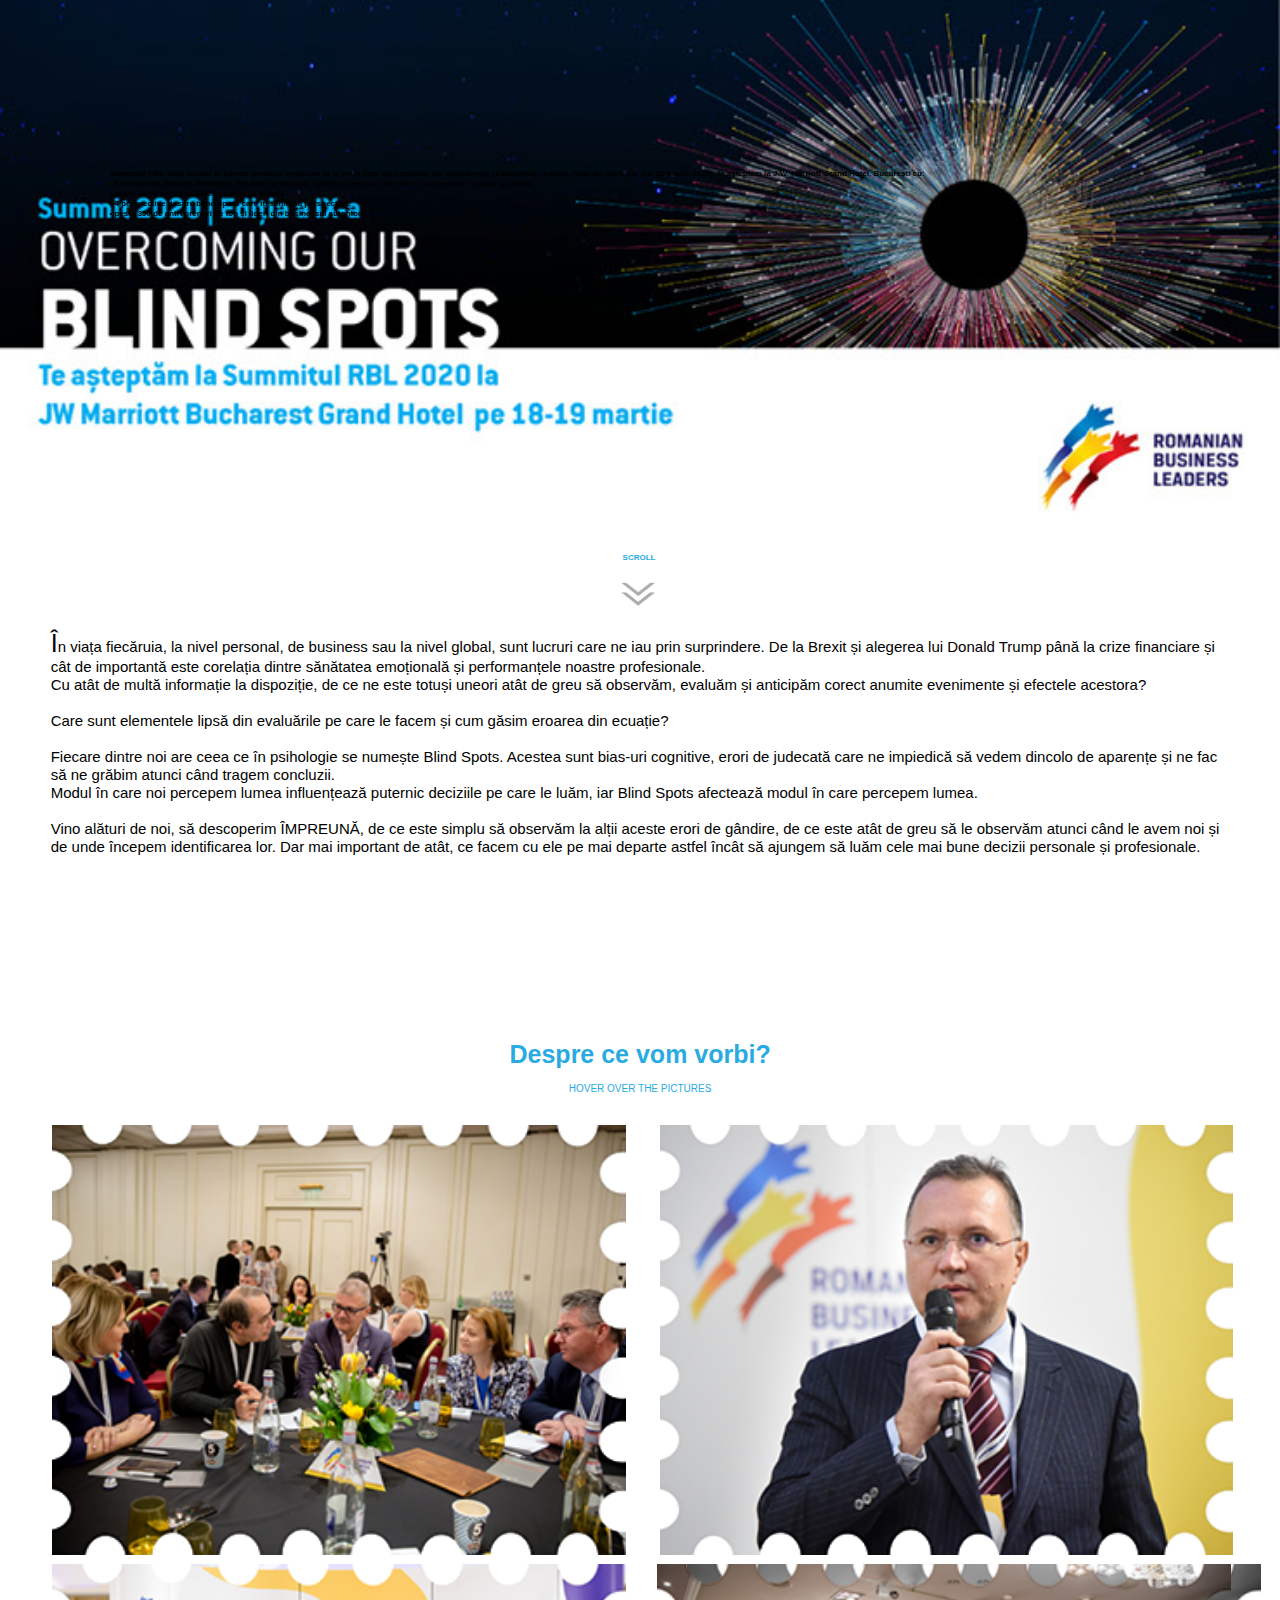
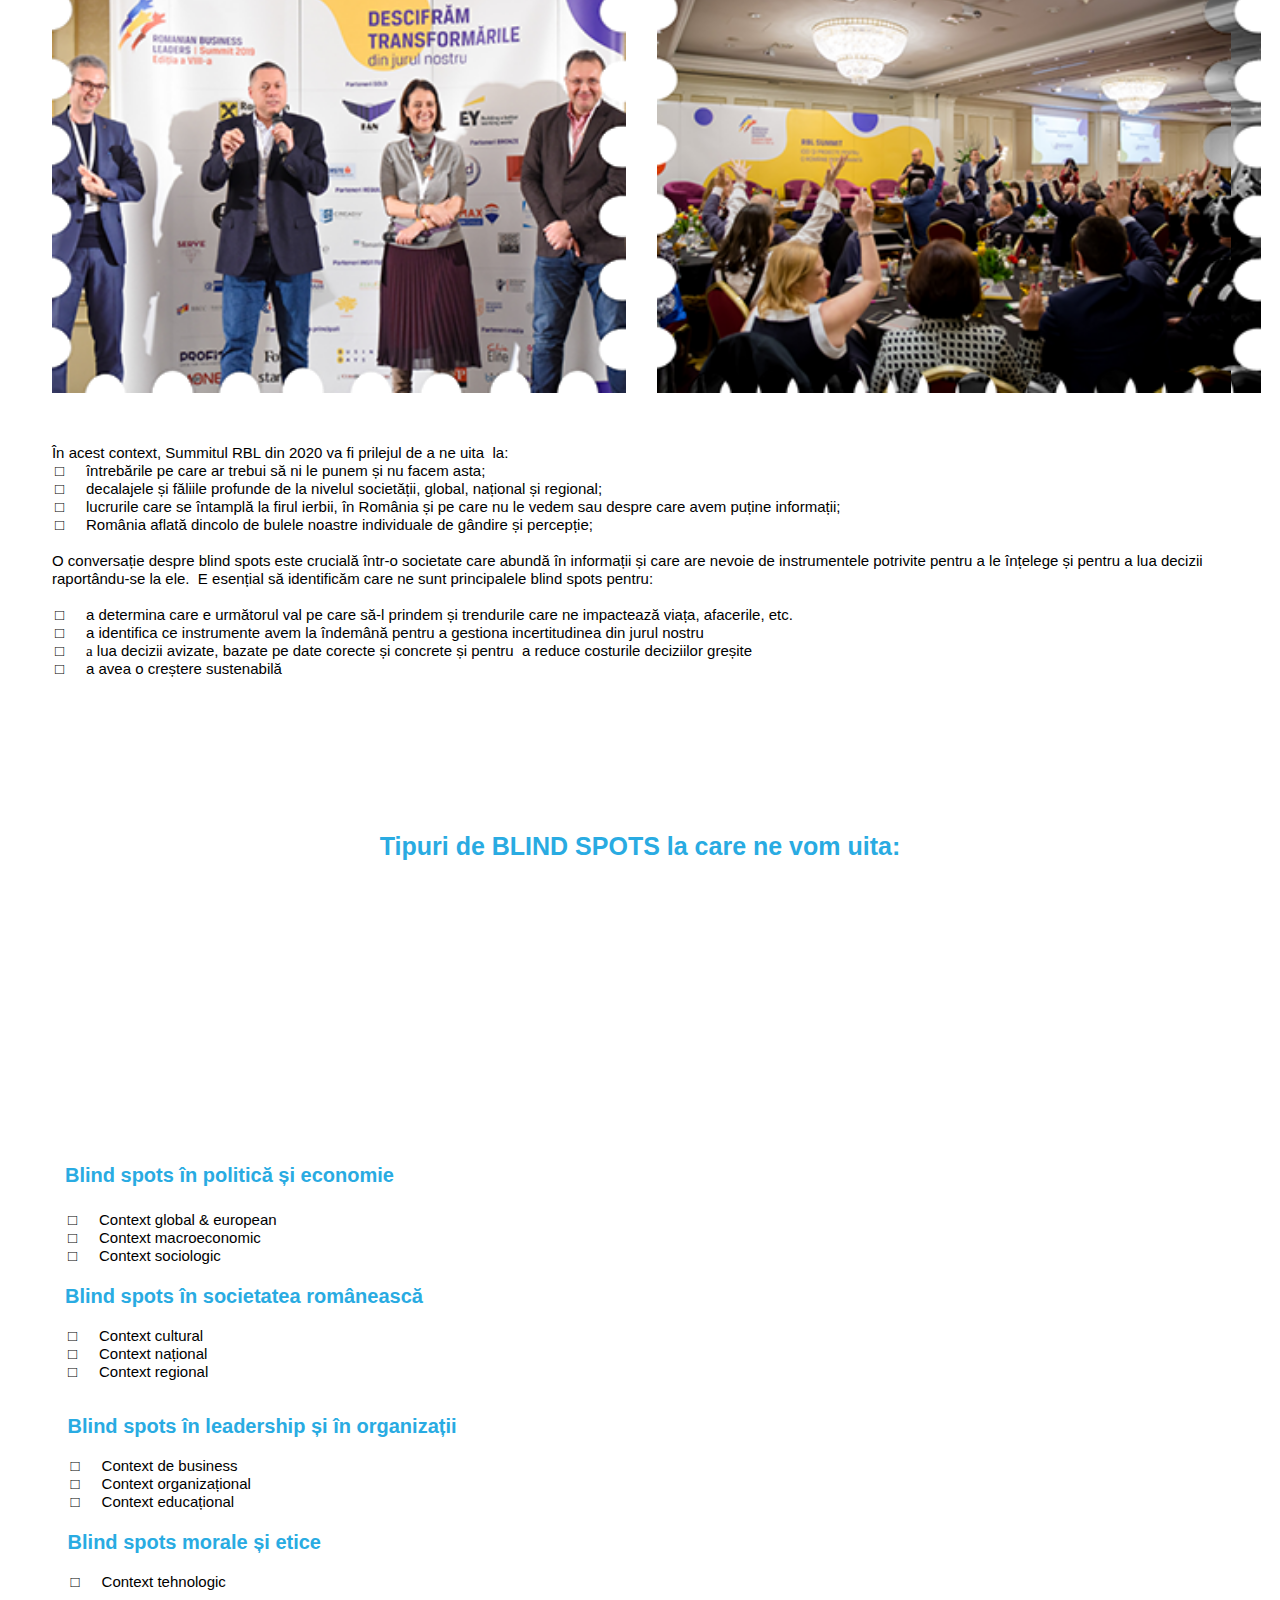
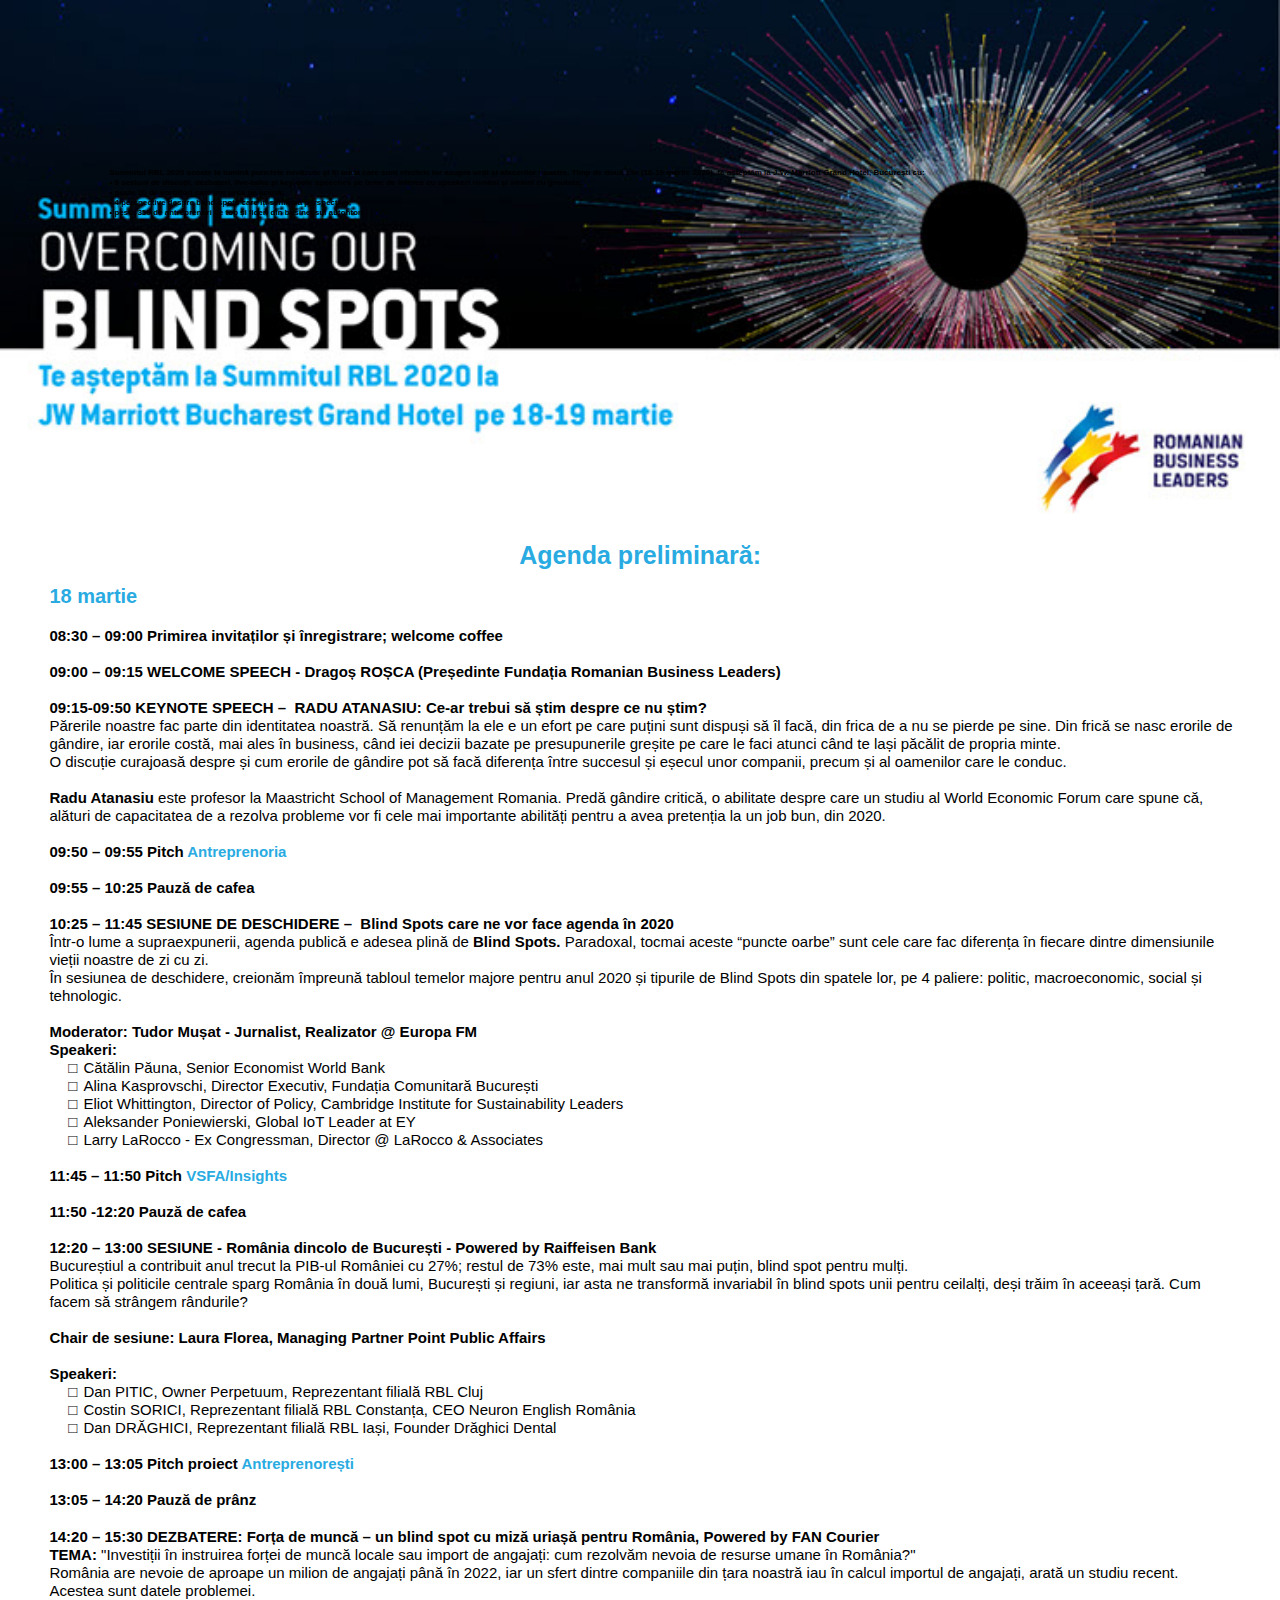
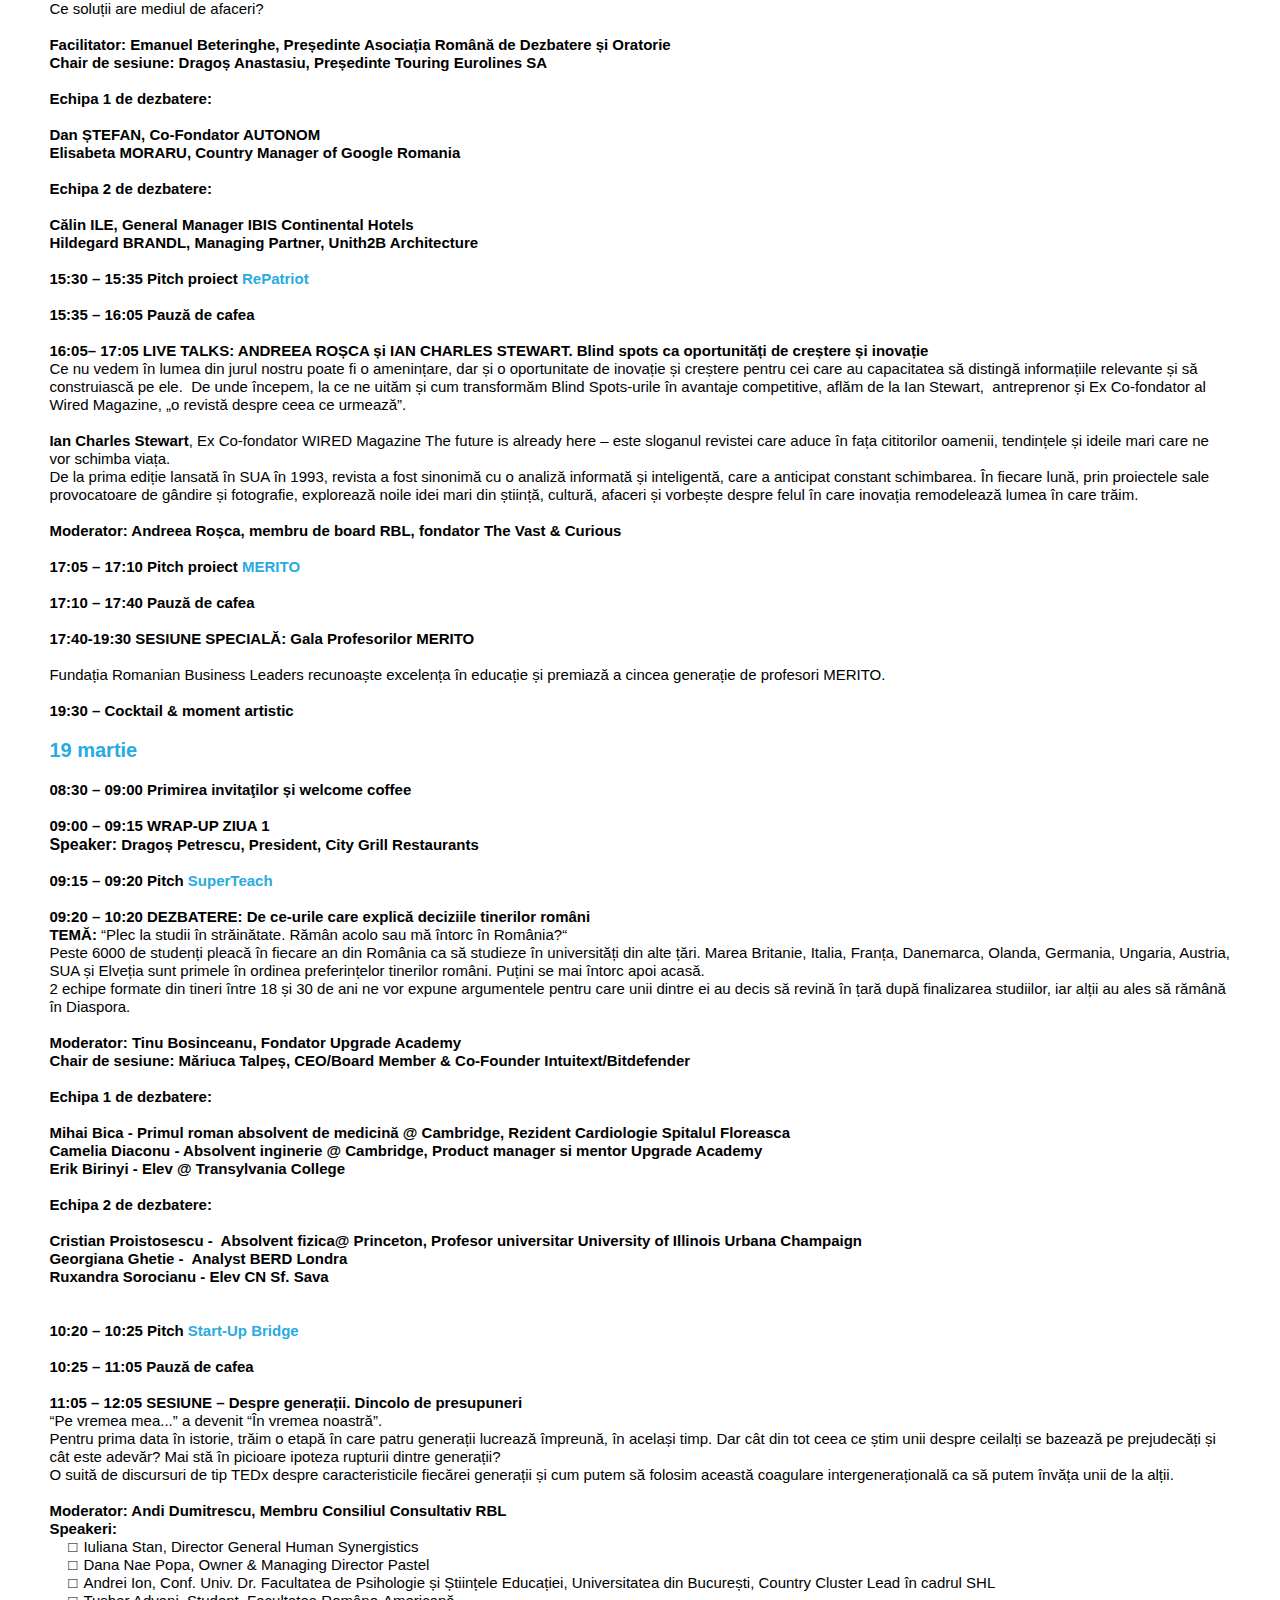
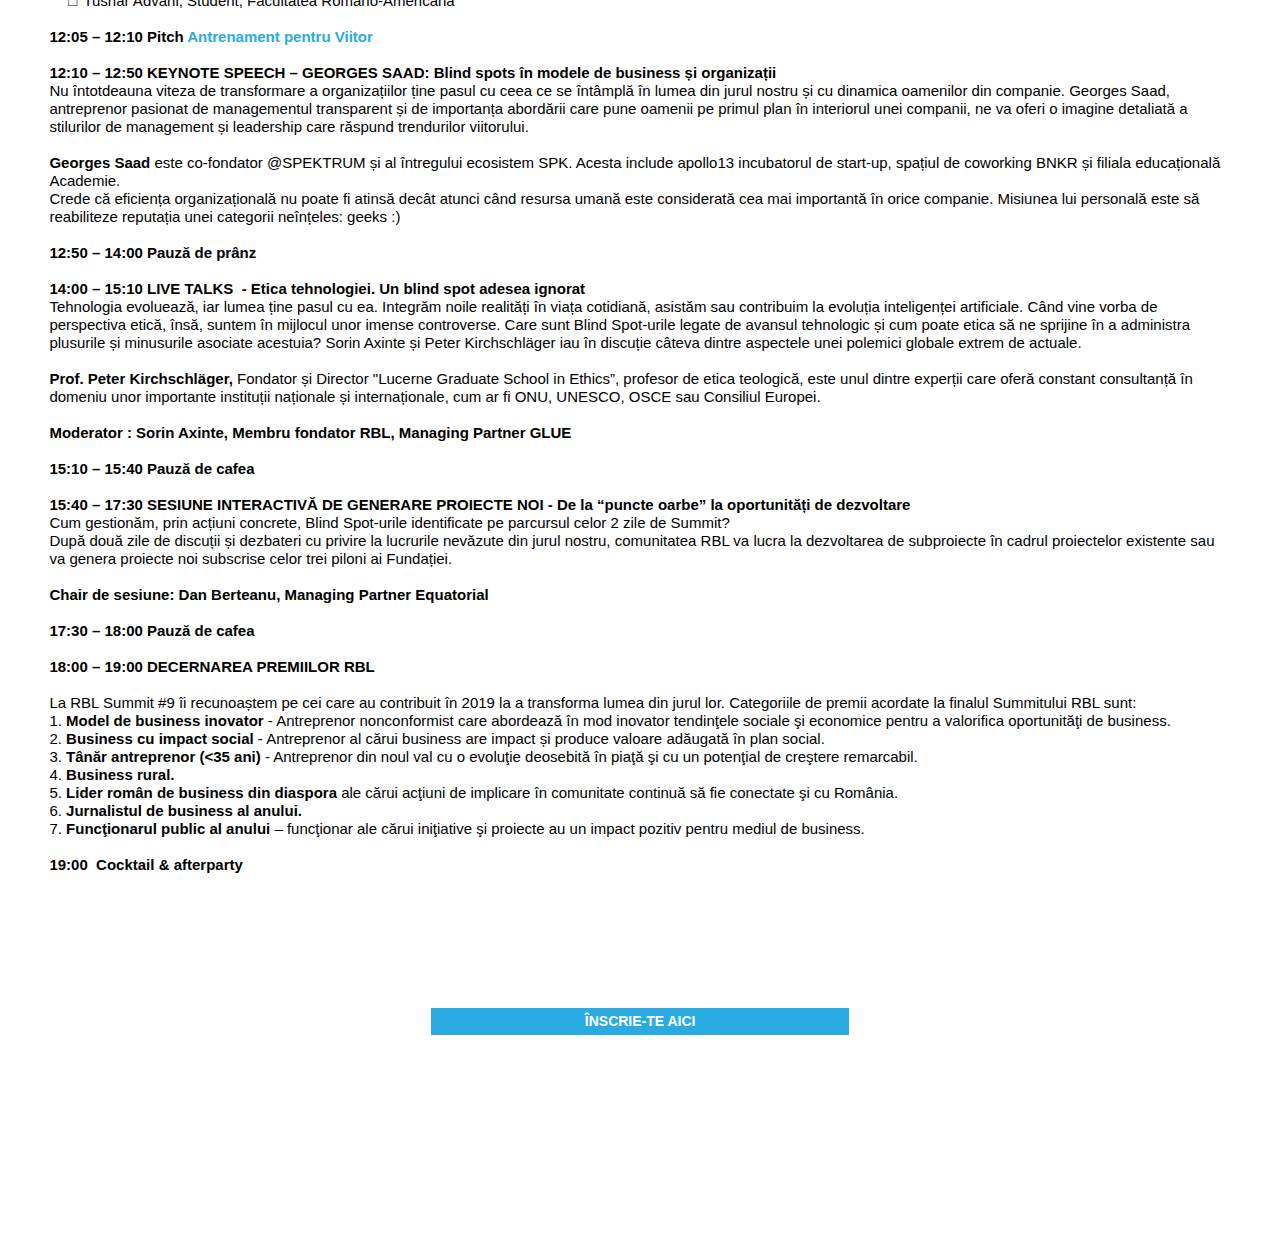
==== phone/index.html @ 3033a6da "e" ====
<!DOCTYPE html>
<html class="nojs html css_verticalspacer" lang="en-US">
 <head>

  <meta http-equiv="Content-type" content="text/html;charset=UTF-8"/>
  <meta name="generator" content="2018.1.1.386"/>
  <meta name="viewport" content="width=device-width, initial-scale=1.0"/>
  
  <script type="text/javascript">
   // Update the 'nojs'/'js' class on the html node
document.documentElement.className = document.documentElement.className.replace(/\bnojs\b/g, 'js');

// Check that all required assets are uploaded and up-to-date
if(typeof Muse == "undefined") window.Muse = {}; window.Muse.assets = {"required":["museutils.js", "museconfig.js", "jquery.watch.js", "jquery.museresponsive.js", "require.js", "index.css"], "outOfDate":[]};
</script>
  
  <link rel="canonical" href="http://RBL.ro/index.html"/>
  <title>Home</title>
  <!-- CSS -->
  <link rel="stylesheet" type="text/css" href="../css/site_global.css?crc=3920580071"/>
  <link rel="stylesheet" type="text/css" href="css/index.css?crc=522606921" id="pagesheet"/>
  <!-- IE-only CSS -->
  <!--[if lt IE 9]>
  <link rel="stylesheet" type="text/css" href="css/nomq_index.css?crc=425280795" id="nomq_pagesheet"/>
  <![endif]-->
  <!-- JS includes -->
  <script src="https://use.typekit.net/ik/[base64].js" type="text/javascript"></script>
  <!-- Other scripts -->
  <script type="text/javascript">
   try {Typekit.load();} catch(e) {}
</script>
    <!--HTML Widget code-->
  
<script type="text/javascript">

  (function() {
    var liS = document.createElement('script'); liS.type = "text/javascript"; 
    liS.src = (document.location.protocol == "https:" ? "https:" : "http:") + "//platform.linkedin.com/in.js";
    liS.innerHTML = "lang: en_US";
    var s = document.getElementsByTagName('script')[0]; s.parentNode.insertBefore(liS, s);
  })();
</script>

 </head>
 <body>

  <!--HTML Widget code-->
  
<div id="fb-root"></div>
<script>
(function(d, s, id) {
  var js, fjs = d.getElementsByTagName(s)[0];
  if (d.getElementById(id)) return;
  js = d.createElement(s); js.id = id;
  js.src = "//connect.facebook.net/en_US/all.js#xfbml=1";
  fjs.parentNode.insertBefore(js, fjs);
}(document, 'script', 'facebook-jssdk'));
</script>

  
  <div class="breakpoint active" id="bp_infinity" data-min-width="440"><!-- responsive breakpoint node -->
   <div class="clearfix borderbox" id="page"><!-- group -->
    <div class="clearfix grpelem" id="ppu9151"><!-- column -->
     <div class="clearfix colelem" id="pu9151"><!-- group -->
      <div class="clip_frame grpelem" id="u9151" data-sizePolicy="fluidWidthHeight" data-pintopage="page_fixedCenter"><!-- image -->
       <img class="block temp_no_img_src" id="u9151_img" data-orig-src="../images/summit%20rbl_2020740x303.jpg?crc=3875842181" alt="" data-heightwidthratio="0.40973630831643004" data-image-width="493" data-image-height="202" src="../images/blank.gif?crc=4208392903"/>
      </div>
      <div class="clearfix grpelem shared_content" id="u9153-12" data-sizePolicy="fluidWidth" data-pintopage="page_fixedCenter" data-content-guid="u9153-12_content"><!-- content -->
       <p>Summitul RBL 2020 scoate la lumină punctele nevăzute și îți arată care sunt efectele lor asupra veții și afacerilor noastre. Timp de două zile (18-19 martie 2020), te așteptăm la J.W. Marriott Grand Hotel, București cu:</p>
       <p>• 9 sesiuni de discuții, dezbateri, live-talks și keynote speeches pe teme de interes cu speakeri români și străini;</p>
       <p>• peste 20 de vorbitori care vor urca pe scenă;</p>
       <p>• 4 perspective despre blind-spots care îți schimbă perspectiva;</p>
       <p>• peste 350 de antreprenori de top și lideri din businessul autohton.</p>
      </div>
     </div>
     <div class="clearfix colelem" id="u2423"><!-- group -->
      <div class="clip_frame grpelem" id="u2287" data-sizePolicy="fluidWidthHeight" data-pintopage="page_fixedCenter"><!-- image -->
       <img class="block temp_no_img_src" id="u2287_img" data-orig-src="../images/scroll-doar-sageti.gif?crc=190600464" alt="" data-heightwidthratio="0.5686274509803921" data-image-width="51" data-image-height="29" src="../images/blank.gif?crc=4208392903"/>
      </div>
      <div class="clearfix grpelem shared_content" id="u2289-4" data-sizePolicy="fluidWidth" data-pintopage="page_fixedCenter" data-content-guid="u2289-4_content"><!-- content -->
       <p>SCROLL</p>
      </div>
     </div>
     <div class="clearfix colelem shared_content" id="u2277-19" data-sizePolicy="fluidWidth" data-pintopage="page_fixedCenter" data-content-guid="u2277-19_content"><!-- content -->
      <p id="u2277-3"><span id="u2277">Î</span><span id="u2277-2">n viața fiecăruia, la nivel personal, de business sau la nivel global, sunt lucruri care ne iau prin surprindere. De la Brexit și alegerea lui Donald Trump până la crize financiare și cât de importantă este corelația dintre sănătatea emoțională și performanțele noastre profesionale.</span></p>
      <p id="u2277-5">Cu atât de multă informație la dispoziție, de ce ne este totuși uneori atât de greu să observăm, evaluăm și anticipăm corect anumite evenimente și efectele acestora?</p>
      <p id="u2277-6">&nbsp;</p>
      <p id="u2277-8">Care sunt elementele lipsă din evaluările pe care le facem și cum găsim eroarea din ecuație?</p>
      <p id="u2277-9">&nbsp;</p>
      <p id="u2277-11">Fiecare dintre noi are ceea ce în psihologie se numește Blind Spots. Acestea sunt bias-uri cognitive, erori de judecată care ne impiedică să vedem dincolo de aparențe și ne fac să ne grăbim atunci când tragem concluzii.</p>
      <p id="u2277-13">Modul în care noi percepem lumea influențează puternic deciziile pe care le luăm, iar Blind Spots afectează modul în care percepem lumea.</p>
      <p id="u2277-14">&nbsp;</p>
      <p id="u2277-16">Vino alături de noi, să descoperim ÎMPREUNĂ, de ce este simplu să observăm la alții aceste erori de gândire, de ce este atât de greu să le observăm atunci când le avem noi și de unde începem identificarea lor. Dar mai important de atât, ce facem cu ele pe mai departe astfel încât să ajungem să luăm cele mai bune decizii personale și profesionale.</p>
      <p id="u2277-17">&nbsp;</p>
     </div>
     <div class="clearfix colelem shared_content" id="u2280-4" data-sizePolicy="fluidWidth" data-pintopage="page_fixedCenter" data-content-guid="u2280-4_content"><!-- content -->
      <p>Despre ce vom vorbi?</p>
     </div>
     <div class="clearfix colelem shared_content" id="u2308-4" data-sizePolicy="fluidWidth" data-pintopage="page_fixedCenter" data-content-guid="u2308-4_content"><!-- content -->
      <p>HOVER OVER THE PICTURES</p>
     </div>
     <div class="clearfix colelem" id="ppu2294"><!-- group -->
      <div class="clearfix grpelem" id="pu2294"><!-- group -->
       <div class="clip_frame grpelem" id="u2294"><!-- image -->
        <img class="block temp_no_img_src" id="u2294_img" data-orig-src="../images/summit_picture_1_bw.png?crc=191893701" alt="" data-heightwidthratio="0.746606334841629" data-image-width="221" data-image-height="165" src="../images/blank.gif?crc=4208392903"/>
       </div>
       <div class="clip_frame grpelem" id="u2306"><!-- image -->
        <img class="block temp_no_img_src" id="u2306_img" data-orig-src="../images/summit_picture_1.png?crc=418829325" alt="" data-heightwidthratio="0.746606334841629" data-image-width="221" data-image-height="165" src="../images/blank.gif?crc=4208392903"/>
       </div>
      </div>
      <div class="clip_frame grpelem" id="u2292"><!-- image -->
       <img class="block temp_no_img_src" id="u2292_img" data-orig-src="../images/summit_picture_4_bw.png?crc=221803519" alt="" data-heightwidthratio="0.746606334841629" data-image-width="221" data-image-height="165" src="../images/blank.gif?crc=4208392903"/>
      </div>
      <div class="clip_frame grpelem" id="u2304"><!-- image -->
       <img class="block temp_no_img_src" id="u2304_img" data-orig-src="../images/summit_picture_4.png?crc=3960583303" alt="" data-heightwidthratio="0.746606334841629" data-image-width="221" data-image-height="165" src="../images/blank.gif?crc=4208392903"/>
      </div>
     </div>
     <div class="clearfix colelem" id="ppu2296"><!-- group -->
      <div class="clearfix grpelem" id="pu2296"><!-- group -->
       <div class="clip_frame grpelem" id="u2296" data-sizePolicy="fluidWidthHeight" data-pintopage="page_fixedRight"><!-- image -->
        <img class="block temp_no_img_src" id="u2296_img" data-orig-src="../images/summit_picture_2_bw.png?crc=419549482" alt="" data-heightwidthratio="0.746606334841629" data-image-width="221" data-image-height="165" src="../images/blank.gif?crc=4208392903"/>
       </div>
       <div class="clip_frame grpelem" id="u2300"><!-- image -->
        <img class="block temp_no_img_src" id="u2300_img" data-orig-src="../images/summit_picture_2.png?crc=145804908" alt="" data-heightwidthratio="0.746606334841629" data-image-width="221" data-image-height="165" src="../images/blank.gif?crc=4208392903"/>
       </div>
      </div>
      <div class="clip_frame grpelem" id="u2298"><!-- image -->
       <img class="block temp_no_img_src" id="u2298_img" data-orig-src="../images/summit_picture_3_bw.png?crc=30845809" alt="" data-heightwidthratio="0.746606334841629" data-image-width="221" data-image-height="165" src="../images/blank.gif?crc=4208392903"/>
      </div>
      <div class="clip_frame grpelem" id="u2302"><!-- image -->
       <img class="block temp_no_img_src" id="u2302_img" data-orig-src="../images/summit_picture_3.png?crc=3851547990" alt="" data-heightwidthratio="0.746606334841629" data-image-width="221" data-image-height="165" src="../images/blank.gif?crc=4208392903"/>
      </div>
     </div>
     <div class="clearfix colelem shared_content" id="u2283-27" data-content-guid="u2283-27_content"><!-- content -->
      <p>În acest context, Summitul RBL din 2020 va fi prilejul de a ne uita&nbsp; la:</p>
      <ul class="list0 nls-None" id="u2283-11">
       <li id="u2283-4">întrebările pe care ar trebui să ni le punem și nu facem asta;</li>
       <li id="u2283-6">decalajele și făliile profunde de la nivelul societății, global, național și regional;</li>
       <li id="u2283-8">lucrurile care se întamplă la firul ierbii, în România și pe care nu le vedem sau despre care avem puține informații;</li>
       <li id="u2283-10">România aflată dincolo de bulele noastre individuale de gândire și percepție;</li>
      </ul>
      <p id="u2283-12">&nbsp;</p>
      <p>O conversație despre blind spots este crucială într-o societate care abundă în informații și care are nevoie de instrumentele potrivite pentru a le înțelege și pentru a lua decizii raportându-se la ele.&nbsp; E esențial să identificăm care ne sunt principalele blind spots pentru:</p>
      <p>&nbsp;</p>
      <ul class="list0 nls-None" id="u2283-25">
       <li id="u2283-17">a determina care e următorul val pe care să-l prindem și trendurile care ne impactează viața, afacerile, etc.</li>
       <li id="u2283-19">a identifica ce instrumente avem la îndemână pentru a gestiona incertitudinea din jurul nostru</li>
       <li id="u2283-22"><span id="u2283-20">a</span> lua decizii avizate, bazate pe date corecte și concrete și pentru&nbsp; a reduce costurile deciziilor greșite</li>
       <li id="u2283-24">a avea o creștere sustenabilă</li>
      </ul>
     </div>
     <div class="clearfix colelem shared_content" id="u2285-6" data-sizePolicy="fluidWidth" data-pintopage="page_fixedCenter" data-content-guid="u2285-6_content"><!-- content -->
      <p>Tipuri de <span id="u2285-2">BLIND SPOTS</span> la care ne vom uita:</p>
     </div>
     <div class="clearfix colelem" id="pu2290-24"><!-- group -->
      <div class="clearfix grpelem shared_content" id="u2290-24" data-content-guid="u2290-24_content"><!-- content -->
       <p id="u2290-2">Blind spots în politică și economie</p>
       <p id="u2290-3">&nbsp;</p>
       <ul class="list0 nls-None" id="u2290-10">
        <li id="u2290-5">Context global &amp; european</li>
        <li id="u2290-7">Context macroeconomic</li>
        <li id="u2290-9">Context sociologic</li>
       </ul>
       <p id="u2290-11">&nbsp;</p>
       <p id="u2290-13">Blind spots în societatea românească</p>
       <p id="u2290-14">&nbsp;</p>
       <ul class="list0 nls-None" id="u2290-21">
        <li id="u2290-16">Context cultural</li>
        <li id="u2290-18">Context național</li>
        <li id="u2290-20">Context regional</li>
       </ul>
       <p id="u2290-22">&nbsp;</p>
      </div>
      <div class="clip_frame grpelem" id="u2312"><!-- image -->
       <img class="block temp_no_img_src" id="u2312_img" data-orig-src="../images/photos.gif?crc=4185056231" alt="" data-heightwidthratio="0.5617283950617284" data-image-width="486" data-image-height="273" src="../images/blank.gif?crc=4208392903"/>
      </div>
     </div>
     <div class="clearfix colelem" id="pu2291-21"><!-- group -->
      <div class="clearfix grpelem shared_content" id="u2291-21" data-content-guid="u2291-21_content"><!-- content -->
       <p id="u2291-2">Blind spots în leadership și în organizații</p>
       <p id="u2291-3">&nbsp;</p>
       <ul class="list0 nls-None" id="u2291-10">
        <li id="u2291-5">Context de business</li>
        <li id="u2291-7">Context organizațional</li>
        <li id="u2291-9">Context educațional</li>
       </ul>
       <p id="u2291-11">&nbsp;</p>
       <p id="u2291-13">Blind spots morale și etice</p>
       <p id="u2291-14">&nbsp;</p>
       <ul class="list0 nls-None" id="u2291-17">
        <li id="u2291-16">Context tehnologic</li>
       </ul>
       <p id="u2291-18">&nbsp;</p>
       <p id="u2291-19">&nbsp;</p>
      </div>
      <div class="clip_frame grpelem" id="u9247" data-sizePolicy="fluidWidthHeight" data-pintopage="page_fixedCenter"><!-- image -->
       <img class="block temp_no_img_src" id="u9247_img" data-orig-src="../images/summit%20rbl_2020740x303.jpg?crc=3875842181" alt="" data-heightwidthratio="0.40973630831643004" data-image-width="493" data-image-height="202" src="../images/blank.gif?crc=4208392903"/>
      </div>
      <div class="clearfix grpelem shared_content" id="u9249-12" data-sizePolicy="fluidWidth" data-pintopage="page_fixedCenter" data-content-guid="u9249-12_content"><!-- content -->
       <p>Summitul RBL 2020 scoate la lumină punctele nevăzute și îți arată care sunt efectele lor asupra veții și afacerilor noastre. Timp de două zile (18-19 martie 2020), te așteptăm la J.W. Marriott Grand Hotel, București cu:</p>
       <p>• 9 sesiuni de discuții, dezbateri, live-talks și key-note speeches pe teme de interes cu speakeri români și străini cu greutate;</p>
       <p>• peste 20 de vorbitori care vor urca pe scenă;</p>
       <p>• 4 perspective despre blind-spots care îți schimbă perspectiva;</p>
       <p>• peste 350 de antreprenori de top și lideri din businessul autohton.</p>
      </div>
     </div>
     <div class="clearfix colelem shared_content" id="u2309-4" data-content-guid="u2309-4_content"><!-- content -->
      <p>Agenda preliminară:</p>
     </div>
     <div class="clearfix colelem shared_content" id="u4413-339" data-content-guid="u4413-339_content"><!-- content -->
      <p id="u4413-2">18 martie</p>
      <p id="u4413-3">&nbsp;</p>
      <p id="u4413-5">08:30 – 09:00 Primirea invitaților și înregistrare; welcome coffee</p>
      <p id="u4413-6">&nbsp;</p>
      <p id="u4413-8">09:00 – 09:15 WELCOME SPEECH - Dragoș ROȘCA (Președinte Fundația Romanian Business Leaders)</p>
      <p id="u4413-9">&nbsp;</p>
      <p id="u4413-11">09:15-09:50 KEYNOTE SPEECH –&nbsp; RADU ATANASIU: Ce-ar trebui să știm despre ce nu știm?</p>
      <p id="u4413-13">Părerile noastre fac parte din identitatea noastră. Să renunțăm la ele e un efort pe care puțini sunt dispuși să îl facă, din frica de a nu se pierde pe sine. Din frică se nasc erorile de gândire, iar erorile costă, mai ales în business, când iei decizii bazate pe presupunerile greșite pe care le faci atunci când te lași păcălit de propria minte.</p>
      <p id="u4413-15">O discuție curajoasă despre și cum erorile de gândire pot să facă diferența între succesul și eșecul unor companii, precum și al oamenilor care le conduc.</p>
      <p id="u4413-16">&nbsp;</p>
      <p id="u4413-19"><span id="u4413-17">Radu Atanasiu</span> este profesor la Maastricht School of Management Romania. Predă gândire critică, o abilitate despre care un studiu al World Economic Forum care spune că, alături de capacitatea de a rezolva probleme vor fi cele mai importante abilități pentru a avea pretenția la un job bun, din 2020.</p>
      <p id="u4413-20">&nbsp;</p>
      <p id="u4413-25">09:50 – 09:55 Pitch <a class="nonblock" href="https://antreprenoria.ro/"><span id="u4413-22">Antreprenoria</span></a></p>
      <p id="u4413-26">&nbsp;</p>
      <p id="u4413-28">09:55 – 10:25 Pauză de cafea</p>
      <p id="u4413-29">&nbsp;</p>
      <p id="u4413-31">10:25 – 11:45 SESIUNE DE DESCHIDERE –&nbsp; Blind Spots care ne vor face agenda în 2020</p>
      <p id="u4413-35">Într-o lume a supraexpunerii, agenda publică e adesea plină de <span id="u4413-33">Blind Spots. </span>Paradoxal, tocmai aceste “puncte oarbe” sunt cele care fac diferența în fiecare dintre dimensiunile vieții noastre de zi cu zi.</p>
      <p id="u4413-37">În sesiunea de deschidere, creionăm împreună tabloul temelor majore pentru anul 2020 și tipurile de Blind Spots din spatele lor, pe 4 paliere: politic, macroeconomic, social și tehnologic.</p>
      <p id="u4413-38">&nbsp;</p>
      <p id="u4413-40">Moderator: Tudor Mușat - Jurnalist, Realizator @ Europa FM</p>
      <p id="u4413-42">Speakeri:</p>
      <ul class="list0 nls-None" id="u4413-53">
       <li id="u4413-44">Cătălin Păuna, Senior Economist World Bank</li>
       <li id="u4413-46">Alina Kasprovschi, Director Executiv, Fundația Comunitară București</li>
       <li id="u4413-48">Eliot Whittington, Director of Policy, Cambridge Institute for Sustainability Leaders</li>
       <li id="u4413-50">Aleksander Poniewierski, Global IoT Leader at EY</li>
       <li id="u4413-52">Larry LaRocco - Ex Congressman, Director @ LaRocco &amp; Associates</li>
      </ul>
      <p id="u4413-54">&nbsp;</p>
      <p id="u4413-59"><span id="u4413-55">11:45 – 11:50 </span><a class="nonblock" href="https://vsfa.ro/"><span id="u4413-56">Pitch </span><span id="u4413-57">VSFA/Insights</span></a></p>
      <p id="u4413-60">&nbsp;</p>
      <p id="u4413-62">11:50 -12:20 Pauză de cafea</p>
      <p id="u4413-63">&nbsp;</p>
      <p id="u4413-67"><span id="u4413-64">12:20 – 13:00</span> <span id="u4413-66">SESIUNE - România dincolo de București - Powered by Raiffeisen Bank</span></p>
      <p id="u4413-69">Bucureștiul a contribuit anul trecut la PIB-ul României cu 27%; restul de 73% este, mai mult sau mai puțin, blind spot pentru mulți.</p>
      <p id="u4413-71">Politica și politicile centrale sparg România în două lumi, București și regiuni, iar asta ne transformă invariabil în blind spots unii pentru ceilalți, deși trăim în aceeași țară. Cum facem să strângem rândurile?</p>
      <p id="u4413-72">&nbsp;</p>
      <p id="u4413-74">Chair de sesiune: Laura Florea, Managing Partner Point Public Affairs</p>
      <p id="u4413-75">&nbsp;</p>
      <p id="u4413-77">Speakeri:</p>
      <ul class="list0 nls-None" id="u4413-84">
       <li id="u4413-79">Dan PITIC, Owner Perpetuum, Reprezentant filială RBL Cluj</li>
       <li id="u4413-81">Costin SORICI, Reprezentant filială RBL Constanța, CEO Neuron English România</li>
       <li id="u4413-83">Dan DRĂGHICI, Reprezentant filială RBL Iași, Founder Drăghici Dental</li>
      </ul>
      <p id="u4413-85">&nbsp;</p>
      <p id="u4413-89"><span id="u4413-86">13:00 – 13:05 Pitch proiect </span><a class="nonblock" href="http://www.antreprenoresti.ro/"><span id="u4413-87">Antreprenorești</span></a></p>
      <p id="u4413-90">&nbsp;</p>
      <p id="u4413-92">13:05 – 14:20 Pauză de prânz</p>
      <p id="u4413-93">&nbsp;</p>
      <p id="u4413-97"><span id="u4413-94">14:20 – 15:30 DEZBATERE: Forța de muncă – un blind spot cu miză uriașă pentru România, </span><span id="u4413-95"> </span><span id="u4413-96">Powered by FAN Courier</span></p>
      <p id="u4413-100"><span id="u4413-98">TEMA: </span>&quot;Investiții în instruirea forței de muncă locale sau import de angajați: cum rezolvăm nevoia de resurse umane în România?&quot;</p>
      <p id="u4413-102">România are nevoie de aproape un milion de angajați până în 2022, iar un sfert dintre companiile din țara noastră iau în calcul importul de angajați, arată un studiu recent. Acestea sunt datele problemei.</p>
      <p id="u4413-104">Ce soluții are mediul de afaceri?</p>
      <p id="u4413-105">&nbsp;</p>
      <p id="u4413-107">Facilitator: Emanuel Beteringhe, Președinte Asociația Română de Dezbatere și Oratorie</p>
      <p id="u4413-109">Chair de sesiune: Dragoș Anastasiu, Președinte Touring Eurolines SA</p>
      <p id="u4413-110">&nbsp;</p>
      <p id="u4413-112">Echipa 1 de dezbatere:</p>
      <p id="u4413-113">&nbsp;</p>
      <p id="u4413-115">Dan ȘTEFAN, Co-Fondator AUTONOM</p>
      <p id="u4413-117">Elisabeta MORARU, Country Manager of Google Romania</p>
      <p id="u4413-118">&nbsp;</p>
      <p id="u4413-120">Echipa 2 de dezbatere:</p>
      <p id="u4413-121">&nbsp;</p>
      <p id="u4413-123">Călin ILE, General Manager IBIS Continental Hotels</p>
      <p id="u4413-125">Hildegard BRANDL, Managing Partner, Unith2B Architecture</p>
      <p id="u4413-126">&nbsp;</p>
      <p id="u4413-132"><span id="u4413-127">15:30 – 15:35</span> <span id="u4413-129">Pitch proiect </span><a class="nonblock" href="https://repatriot.ro/"><span id="u4413-130">RePatriot</span></a></p>
      <p id="u4413-133">&nbsp;</p>
      <p id="u4413-135">15:35 – 16:05 Pauză de cafea</p>
      <p id="u4413-136">&nbsp;</p>
      <p id="u4413-138">16:05– 17:05 LIVE TALKS: ANDREEA ROȘCA și IAN CHARLES STEWART. Blind spots ca oportunități de creștere și inovație</p>
      <p id="u4413-140">Ce nu vedem în lumea din jurul nostru poate fi o amenințare, dar și o oportunitate de inovație și creștere pentru cei care au capacitatea să distingă informațiile relevante și să construiască pe ele.&nbsp; De unde începem, la ce ne uităm și cum transformăm Blind Spots-urile în avantaje competitive, aflăm de la Ian Stewart,&nbsp; antreprenor și Ex Co-fondator al Wired Magazine, „o revistă despre ceea ce urmează”.</p>
      <p id="u4413-141">&nbsp;</p>
      <p id="u4413-144"><span id="u4413-142">Ian Charles Stewart</span>, Ex Co-fondator WIRED Magazine The future is already here – este sloganul revistei care aduce în fața cititorilor oamenii, tendințele și ideile mari care ne vor schimba viața.</p>
      <p id="u4413-146">De la prima ediție lansată în SUA în 1993, revista a fost sinonimă cu o analiză informată și inteligentă, care a anticipat constant schimbarea. În fiecare lună, prin proiectele sale provocatoare de gândire și fotografie, explorează noile idei mari din știință, cultură, afaceri și vorbește despre felul în care inovația remodelează lumea în care trăim.</p>
      <p id="u4413-147">&nbsp;</p>
      <p id="u4413-149">Moderator: Andreea Roșca, membru de board RBL, fondator The Vast &amp; Curious</p>
      <p id="u4413-150">&nbsp;</p>
      <p id="u4413-154"><span id="u4413-151">17:05 – 17:10 Pitch proiect </span><a class="nonblock" href="http://www.proiectulmerito.ro/"><span id="u4413-152">MERITO</span></a></p>
      <p id="u4413-155">&nbsp;</p>
      <p id="u4413-157">17:10 – 17:40 Pauză de cafea</p>
      <p id="u4413-158">&nbsp;</p>
      <p id="u4413-160">17:40-19:30 SESIUNE SPECIALĂ: Gala Profesorilor MERITO</p>
      <p id="u4413-161">&nbsp;</p>
      <p id="u4413-163">Fundația Romanian Business Leaders recunoaște excelența în educație și premiază a cincea generație de profesori MERITO.</p>
      <p id="u4413-164">&nbsp;</p>
      <p id="u4413-166">19:30 – Cocktail &amp; moment artistic</p>
      <p id="u4413-167">&nbsp;</p>
      <p id="u4413-169">19 martie</p>
      <p id="u4413-170">&nbsp;</p>
      <p id="u4413-172">08:30 – 09:00 Primirea invitaţilor și welcome coffee</p>
      <p id="u4413-173">&nbsp;</p>
      <p id="u4413-175">09:00 – 09:15 WRAP-UP ZIUA 1</p>
      <p id="u4413-178"><span id="u4413-176">Speaker:</span><span id="u4413-177"> Dragoș Petrescu, President, City Grill Restaurants</span></p>
      <p id="u4413-179">&nbsp;</p>
      <p id="u4413-184"><span id="u4413-180">09:15 – 09:20 </span><a class="nonblock" href="https://www.superteach.ro/"><span id="u4413-181">Pitch</span><span id="u4413-182"> SuperTeach</span></a></p>
      <p id="u4413-185">&nbsp;</p>
      <p id="u4413-187">09:20 – 10:20 DEZBATERE: De ce-urile care explică deciziile tinerilor români</p>
      <p id="u4413-190"><span id="u4413-188">TEMĂ: </span>“Plec la studii în străinătate. Rămân acolo sau mă întorc în România?“</p>
      <p id="u4413-192">Peste 6000 de studenți pleacă în fiecare an din România ca să studieze în universități din alte țări. Marea Britanie, Italia, Franța, Danemarca, Olanda, Germania, Ungaria, Austria, SUA și Elveția sunt primele în ordinea preferințelor tinerilor români. Puțini se mai întorc apoi acasă.</p>
      <p id="u4413-194">2 echipe formate din tineri între 18 și 30 de ani ne vor expune argumentele pentru care unii dintre ei au decis să revină în țară după finalizarea studiilor, iar alții au ales să rămână în Diaspora.</p>
      <p id="u4413-195">&nbsp;</p>
      <p id="u4413-197">Moderator: Tinu Bosinceanu, Fondator Upgrade Academy</p>
      <p id="u4413-199">Chair de sesiune: Măriuca Talpeș, CEO/Board Member &amp; Co-Founder Intuitext/Bitdefender</p>
      <p id="u4413-200">&nbsp;</p>
      <p id="u4413-202">Echipa 1 de dezbatere:</p>
      <p id="u4413-203">&nbsp;</p>
      <p id="u4413-205">Mihai Bica - Primul roman absolvent de medicină @ Cambridge, Rezident Cardiologie Spitalul Floreasca</p>
      <p id="u4413-207">Camelia Diaconu - Absolvent inginerie @ Cambridge, Product manager si mentor Upgrade Academy</p>
      <p id="u4413-209">Erik Birinyi - Elev @ Transylvania College</p>
      <p id="u4413-210">&nbsp;</p>
      <p id="u4413-212">Echipa 2 de dezbatere:</p>
      <p id="u4413-213">&nbsp;</p>
      <p id="u4413-215">Cristian Proistosescu -&nbsp; Absolvent fizica@ Princeton, Profesor universitar University of Illinois Urbana Champaign</p>
      <p id="u4413-217">Georgiana Ghetie -&nbsp; Analyst BERD Londra</p>
      <p id="u4413-219">Ruxandra Sorocianu - Elev CN Sf. Sava</p>
      <p id="u4413-220">&nbsp;</p>
      <p id="u4413-221">&nbsp;</p>
      <p id="u4413-226"><span id="u4413-222">10:20 – 10:25 Pitch </span><span id="u4413-223">Start-Up </span><a class="nonblock" href="https://www.rbls.ro/%20start-up-bridge"><span id="u4413-224">Bridge</span></a></p>
      <p id="u4413-227">&nbsp;</p>
      <p id="u4413-229">10:25 – 11:05 Pauză de cafea</p>
      <p id="u4413-230">&nbsp;</p>
      <p id="u4413-232">11:05 – 12:05 SESIUNE – Despre generații. Dincolo de presupuneri</p>
      <p id="u4413-234">“Pe vremea mea...” a devenit “În vremea noastră”.</p>
      <p id="u4413-236">Pentru prima data în istorie, trăim o etapă în care patru generații lucrează împreună, în același timp. Dar cât din tot ceea ce știm unii despre ceilalți se bazează pe prejudecăți și cât este adevăr? Mai stă în picioare ipoteza rupturii dintre generații?</p>
      <p id="u4413-238">O suită de discursuri de tip TEDx despre caracteristicile fiecărei generații și cum putem să folosim această coagulare intergenerațională ca să putem învăța unii de la alții.</p>
      <p id="u4413-239">&nbsp;</p>
      <p id="u4413-241">Moderator: Andi Dumitrescu, Membru Consiliul Consultativ RBL</p>
      <p id="u4413-243">Speakeri:</p>
      <ul class="list0 nls-None" id="u4413-252">
       <li id="u4413-245">Iuliana Stan, Director General Human Synergistics</li>
       <li id="u4413-247">Dana Nae Popa, Owner &amp; Managing Director Pastel</li>
       <li id="u4413-249">Andrei Ion, Conf. Univ. Dr. Facultatea de Psihologie și Științele Educației, Universitatea din București, Country Cluster Lead în cadrul SHL</li>
       <li id="u4413-251">Tushar Advani, Student, Facultatea Româno-Americană</li>
      </ul>
      <p id="u4413-253">&nbsp;</p>
      <p id="u4413-259"><span id="u4413-254">12:05 – 12:10 Pitch </span><span id="u4413-255">Antrenament pentru</span><a class="nonblock" href="https://antrenamentpentruviitor.ro/"><span id="u4413-256"> </span><span id="u4413-257">Viitor</span></a></p>
      <p id="u4413-260">&nbsp;</p>
      <p id="u4413-262">12:10 – 12:50 KEYNOTE SPEECH – GEORGES SAAD: Blind spots în modele de business și organizații</p>
      <p id="u4413-264">Nu întotdeauna viteza de transformare a organizațiilor ține pasul cu ceea ce se întâmplă în lumea din jurul nostru și cu dinamica oamenilor din companie. Georges Saad, antreprenor pasionat de managementul transparent și de importanța abordării care pune oamenii pe primul plan în interiorul unei companii, ne va oferi o imagine detaliată a stilurilor de management și leadership care răspund trendurilor viitorului.</p>
      <p id="u4413-265">&nbsp;</p>
      <p id="u4413-268"><span id="u4413-266">Georges Saad</span> este co-fondator @SPEKTRUM și al întregului ecosistem SPK. Acesta include apollo13 incubatorul de start-up, spațiul de coworking BNKR și filiala educațională Academie.</p>
      <p id="u4413-270">Crede că eficiența organizațională nu poate fi atinsă decât atunci când resursa umană este considerată cea mai importantă în orice companie. Misiunea lui personală este să reabiliteze reputația unei categorii neînțeles: geeks :)</p>
      <p id="u4413-271">&nbsp;</p>
      <p id="u4413-273">12:50 – 14:00 Pauză de prânz</p>
      <p id="u4413-274">&nbsp;</p>
      <p id="u4413-276">14:00 – 15:10 LIVE TALKS&nbsp; - Etica tehnologiei. Un blind spot adesea ignorat</p>
      <p id="u4413-278">Tehnologia evoluează, iar lumea ține pasul cu ea. Integrăm noile realități în viața cotidiană, asistăm sau contribuim la evoluția inteligenței artificiale. Când vine vorba de perspectiva etică, însă, suntem în mijlocul unor imense controverse. Care sunt Blind Spot-urile legate de avansul tehnologic și cum poate etica să ne sprijine în a administra plusurile și minusurile asociate acestuia? Sorin Axinte și Peter Kirchschläger iau în discuție câteva dintre aspectele unei polemici globale extrem de actuale.</p>
      <p id="u4413-279">&nbsp;</p>
      <p id="u4413-282"><span id="u4413-280">Prof. Peter Kirchschläger,</span> Fondator și Director &quot;Lucerne Graduate School in Ethics”, profesor de etica teologică, este unul dintre experții care oferă constant consultanță în domeniu unor importante instituții naționale și internaționale, cum ar fi ONU, UNESCO, OSCE sau Consiliul Europei.</p>
      <p id="u4413-283">&nbsp;</p>
      <p id="u4413-285">Moderator : Sorin Axinte, Membru fondator RBL, Managing Partner GLUE</p>
      <p id="u4413-286">&nbsp;</p>
      <p id="u4413-288">15:10 – 15:40 Pauză de cafea</p>
      <p id="u4413-289">&nbsp;</p>
      <p id="u4413-291">15:40 – 17:30 SESIUNE INTERACTIVĂ DE GENERARE PROIECTE NOI - De la “puncte oarbe” la oportunități de dezvoltare</p>
      <p id="u4413-293">Cum gestionăm, prin acțiuni concrete, Blind Spot-urile identificate pe parcursul celor 2 zile de Summit?</p>
      <p id="u4413-295">După două zile de discuții și dezbateri cu privire la lucrurile nevăzute din jurul nostru, comunitatea RBL va lucra la dezvoltarea de subproiecte în cadrul proiectelor existente sau va genera proiecte noi subscrise celor trei piloni ai Fundației.</p>
      <p id="u4413-296">&nbsp;</p>
      <p id="u4413-298">Chair de sesiune: Dan Berteanu, Managing Partner Equatorial</p>
      <p id="u4413-299">&nbsp;</p>
      <p id="u4413-301">17:30 – 18:00 Pauză de cafea</p>
      <p id="u4413-302">&nbsp;</p>
      <p id="u4413-304">18:00 – 19:00 DECERNAREA PREMIILOR RBL</p>
      <p id="u4413-305">&nbsp;</p>
      <p id="u4413-307">La RBL Summit #9 îi recunoaștem pe cei care au contribuit în 2019 la a transforma lumea din jurul lor. Categoriile de premii acordate la finalul Summitului RBL sunt:</p>
      <p id="u4413-311">1. <span id="u4413-309">Model de business inovator </span>- Antreprenor nonconformist care abordează în mod inovator tendinţele sociale şi economice pentru a valorifica oportunităţi de business.</p>
      <p id="u4413-315">2. <span id="u4413-313">Business cu impact social </span>- Antreprenor al cărui business are impact și produce valoare adăugată în plan social.</p>
      <p id="u4413-319">3. <span id="u4413-317">Tânăr antreprenor (&lt;35 ani) </span>- Antreprenor din noul val cu o evoluţie deosebită în piaţă şi cu un potenţial de creştere remarcabil.</p>
      <p id="u4413-322">4. <span id="u4413-321">Business rural.</span></p>
      <p id="u4413-326">5. <span id="u4413-324">Lider român de business din diaspora</span> ale cărui acţiuni de implicare în comunitate continuă să fie conectate şi cu România.</p>
      <p id="u4413-329">6. <span id="u4413-328">Jurnalistul de business al anului.</span></p>
      <p id="u4413-333">7. <span id="u4413-331">Funcţionarul public al anului </span>– funcţionar ale cărui iniţiative şi proiecte au un impact pozitiv pentru mediul de business.</p>
      <p id="u4413-334">&nbsp;</p>
      <p id="u4413-336">19:00&nbsp; Cocktail &amp; afterparty</p>
      <p id="u4413-337">&nbsp;</p>
     </div>
     <div class="size_fixed colelem shared_content" id="u2318" data-sizePolicy="fixed" data-pintopage="page_fixedCenter" data-content-guid="u2318_content"><!-- custom html -->
      
<script type="IN/Share" data-url="https://www.linkedin.com/company/romanian-business-leaders?trk=tyah&trkInfo=clickedVertical%3Acompany%2CclickedEntityId%3A3125583%2Cidx%3A2-1-2%2CtarId%3A1473330776405%2Ctas%3Aromanian%20business%20le" data-counter="none"></script>

     </div>
    </div>
    <div class="verticalspacer" data-offset-top="7408" data-content-above-spacer="7407" data-content-below-spacer="70" data-sizePolicy="fixed" data-pintopage="page_fixedLeft"></div>
    <div class="clearfix grpelem shared_content" id="pu4941-5" data-content-guid="pu4941-5_content"><!-- column -->
     <div class="clearfix colelem" id="u4941-5" data-sizePolicy="fluidWidth" data-pintopage="page_fixedCenter" data-leftAdjustmentDoneBy="pu4941-5"><!-- content -->
      <p><a class="nonblock" href="http://summit.rbls.ro/bilete/"><span id="u4941">ÎNSCRIE-TE AICI</span></a></p>
     </div>
     <div class="size_fixed colelem" id="u2317" data-sizePolicy="fixed" data-pintopage="page_fixedCenter" data-leftAdjustmentDoneBy="pu4941-5"><!-- custom html -->
      
<div class="fb-like" data-href="http://https://www.facebook.com/fundatiaRBL/" data-send="false" data-width="351" data-show-faces="false" data-colorscheme="light" data-layout="standard" data-action="recommend"></div>

     </div>
    </div>
   </div>
  </div>
  <div class="breakpoint" id="bp_439" data-min-width="410" data-max-width="439"><!-- responsive breakpoint node -->
   <div class="clearfix borderbox temp_no_id" data-orig-id="page"><!-- group -->
    <div class="clearfix grpelem temp_no_id" data-orig-id="ppu9151"><!-- column -->
     <div class="clearfix colelem temp_no_id" data-orig-id="pu9151"><!-- group -->
      <div class="clip_frame grpelem temp_no_id" data-sizePolicy="fluidWidthHeight" data-pintopage="page_fixedCenter" data-leftAdjustmentDoneBy="pu9151" data-orig-id="u9151"><!-- image -->
       <img class="block temp_no_id temp_no_img_src" data-orig-src="../images/summit%20rbl_2020439x180.jpg?crc=156961715" alt="" data-heightwidthratio="0.41002277904328016" data-image-width="439" data-image-height="180" data-orig-id="u9151_img" src="../images/blank.gif?crc=4208392903"/>
      </div>
      <span class="clearfix grpelem placeholder" data-placeholder-for="u9153-12_content"><!-- placeholder node --></span>
     </div>
     <div class="clearfix colelem temp_no_id" data-orig-id="u2423"><!-- group -->
      <div class="clip_frame grpelem temp_no_id" data-sizePolicy="fluidWidthHeight" data-pintopage="page_fixedCenter" data-orig-id="u2287"><!-- image -->
       <img class="block temp_no_id temp_no_img_src" data-orig-src="../images/scroll-doar-sageti.gif?crc=190600464" alt="" data-heightwidthratio="0.5652173913043478" data-image-width="92" data-image-height="52" data-orig-id="u2287_img" src="../images/blank.gif?crc=4208392903"/>
      </div>
      <span class="clearfix grpelem placeholder" data-placeholder-for="u2289-4_content"><!-- placeholder node --></span>
     </div>
     <span class="clearfix colelem placeholder" data-placeholder-for="u2277-19_content"><!-- placeholder node --></span>
     <span class="clearfix colelem placeholder" data-placeholder-for="u2280-4_content"><!-- placeholder node --></span>
     <span class="clearfix colelem placeholder" data-placeholder-for="u2308-4_content"><!-- placeholder node --></span>
     <div class="clearfix colelem temp_no_id" data-orig-id="ppu2294"><!-- group -->
      <div class="clearfix grpelem temp_no_id" data-orig-id="pu2294"><!-- group -->
       <div class="clip_frame grpelem temp_no_id" data-orig-id="u2294"><!-- image -->
        <img class="block temp_no_id temp_no_img_src" data-orig-src="../images/summit_picture_1_bw.png?crc=191893701" alt="" data-heightwidthratio="0.75" data-image-width="196" data-image-height="147" data-orig-id="u2294_img" src="../images/blank.gif?crc=4208392903"/>
       </div>
       <div class="clip_frame grpelem temp_no_id" data-orig-id="u2306"><!-- image -->
        <img class="block temp_no_id temp_no_img_src" data-orig-src="../images/summit_picture_1.png?crc=418829325" alt="" data-heightwidthratio="0.75" data-image-width="196" data-image-height="147" data-orig-id="u2306_img" src="../images/blank.gif?crc=4208392903"/>
       </div>
      </div>
      <div class="clip_frame grpelem temp_no_id" data-orig-id="u2292"><!-- image -->
       <img class="block temp_no_id temp_no_img_src" data-orig-src="../images/summit_picture_4_bw.png?crc=221803519" alt="" data-heightwidthratio="0.75" data-image-width="196" data-image-height="147" data-orig-id="u2292_img" src="../images/blank.gif?crc=4208392903"/>
      </div>
      <div class="clip_frame grpelem temp_no_id" data-orig-id="u2304"><!-- image -->
       <img class="block temp_no_id temp_no_img_src" data-orig-src="../images/summit_picture_4.png?crc=3960583303" alt="" data-heightwidthratio="0.75" data-image-width="196" data-image-height="147" data-orig-id="u2304_img" src="../images/blank.gif?crc=4208392903"/>
      </div>
     </div>
     <div class="clearfix colelem temp_no_id" data-orig-id="ppu2296"><!-- group -->
      <div class="clearfix grpelem temp_no_id" data-orig-id="pu2296"><!-- group -->
       <div class="clip_frame grpelem temp_no_id" data-sizePolicy="fluidWidthHeight" data-pintopage="page_fixedRight" data-orig-id="u2296"><!-- image -->
        <img class="block temp_no_id temp_no_img_src" data-orig-src="../images/summit_picture_2_bw.png?crc=419549482" alt="" data-heightwidthratio="0.75" data-image-width="196" data-image-height="147" data-orig-id="u2296_img" src="../images/blank.gif?crc=4208392903"/>
       </div>
       <div class="clip_frame grpelem temp_no_id" data-orig-id="u2300"><!-- image -->
        <img class="block temp_no_id temp_no_img_src" data-orig-src="../images/summit_picture_2.png?crc=145804908" alt="" data-heightwidthratio="0.75" data-image-width="196" data-image-height="147" data-orig-id="u2300_img" src="../images/blank.gif?crc=4208392903"/>
       </div>
      </div>
      <div class="clip_frame grpelem temp_no_id" data-orig-id="u2298"><!-- image -->
       <img class="block temp_no_id temp_no_img_src" data-orig-src="../images/summit_picture_3_bw.png?crc=30845809" alt="" data-heightwidthratio="0.75" data-image-width="196" data-image-height="147" data-orig-id="u2298_img" src="../images/blank.gif?crc=4208392903"/>
      </div>
      <div class="clip_frame grpelem temp_no_id" data-orig-id="u2302"><!-- image -->
       <img class="block temp_no_id temp_no_img_src" data-orig-src="../images/summit_picture_3.png?crc=3851547990" alt="" data-heightwidthratio="0.75" data-image-width="196" data-image-height="147" data-orig-id="u2302_img" src="../images/blank.gif?crc=4208392903"/>
      </div>
     </div>
     <span class="clearfix colelem placeholder" data-placeholder-for="u2283-27_content"><!-- placeholder node --></span>
     <span class="clearfix colelem placeholder" data-placeholder-for="u2285-6_content"><!-- placeholder node --></span>
     <div class="clip_frame colelem temp_no_id" data-orig-id="u2312"><!-- image -->
      <img class="block temp_no_id temp_no_img_src" data-orig-src="../images/photos.gif?crc=4185056231" alt="" data-heightwidthratio="0.5625" data-image-width="432" data-image-height="243" data-orig-id="u2312_img" src="../images/blank.gif?crc=4208392903"/>
     </div>
     <span class="clearfix colelem placeholder" data-placeholder-for="u2290-24_content"><!-- placeholder node --></span>
     <div class="clearfix colelem temp_no_id" data-orig-id="pu2291-21"><!-- group -->
      <span class="clearfix grpelem placeholder" data-placeholder-for="u2291-21_content"><!-- placeholder node --></span>
      <div class="clip_frame grpelem temp_no_id" data-sizePolicy="fluidWidthHeight" data-pintopage="page_fixedCenter" data-orig-id="u9247"><!-- image -->
       <img class="block temp_no_id temp_no_img_src" data-orig-src="../images/summit%20rbl_2020439x180.jpg?crc=156961715" alt="" data-heightwidthratio="0.41002277904328016" data-image-width="439" data-image-height="180" data-orig-id="u9247_img" src="../images/blank.gif?crc=4208392903"/>
      </div>
      <span class="clearfix grpelem placeholder" data-placeholder-for="u9249-12_content"><!-- placeholder node --></span>
     </div>
     <span class="clearfix colelem placeholder" data-placeholder-for="u2309-4_content"><!-- placeholder node --></span>
     <span class="clearfix colelem placeholder" data-placeholder-for="u4413-339_content"><!-- placeholder node --></span>
     <span class="size_fixed colelem placeholder" data-placeholder-for="u2318_content"><!-- placeholder node --></span>
    </div>
    <div class="verticalspacer" data-offset-top="7716" data-content-above-spacer="7716" data-content-below-spacer="70" data-sizePolicy="fixed" data-pintopage="page_fixedLeft"></div>
    <span class="clearfix grpelem placeholder" data-placeholder-for="pu4941-5_content"><!-- placeholder node --></span>
   </div>
  </div>
  <div class="breakpoint" id="bp_409" data-min-width="381" data-max-width="409"><!-- responsive breakpoint node -->
   <div class="clearfix borderbox temp_no_id" data-orig-id="page"><!-- group -->
    <div class="clearfix grpelem temp_no_id" data-orig-id="ppu9151"><!-- column -->
     <div class="clearfix colelem temp_no_id" data-orig-id="pu9151"><!-- group -->
      <div class="clip_frame grpelem temp_no_id" data-sizePolicy="fluidWidthHeight" data-pintopage="page_fixedCenter" data-leftAdjustmentDoneBy="pu9151" data-orig-id="u9151"><!-- image -->
       <img class="block temp_no_id temp_no_img_src" data-orig-src="../images/summit%20rbl_2020409x168.jpg?crc=172107842" alt="" data-heightwidthratio="0.4083129584352078" data-image-width="409" data-image-height="167" data-orig-id="u9151_img" src="../images/blank.gif?crc=4208392903"/>
      </div>
      <span class="clearfix grpelem placeholder" data-placeholder-for="u9153-12_content"><!-- placeholder node --></span>
     </div>
     <div class="clearfix colelem temp_no_id" data-orig-id="u2423"><!-- group -->
      <div class="clip_frame grpelem temp_no_id" data-sizePolicy="fluidWidthHeight" data-pintopage="page_fixedCenter" data-orig-id="u2287"><!-- image -->
       <img class="block temp_no_id temp_no_img_src" data-orig-src="../images/scroll-doar-sageti.gif?crc=190600464" alt="" data-heightwidthratio="0.5581395348837209" data-image-width="86" data-image-height="48" data-orig-id="u2287_img" src="../images/blank.gif?crc=4208392903"/>
      </div>
      <span class="clearfix grpelem placeholder" data-placeholder-for="u2289-4_content"><!-- placeholder node --></span>
     </div>
     <span class="clearfix colelem placeholder" data-placeholder-for="u2277-19_content"><!-- placeholder node --></span>
     <span class="clearfix colelem placeholder" data-placeholder-for="u2280-4_content"><!-- placeholder node --></span>
     <span class="clearfix colelem placeholder" data-placeholder-for="u2308-4_content"><!-- placeholder node --></span>
     <div class="clearfix colelem temp_no_id" data-orig-id="ppu2294"><!-- group -->
      <div class="clearfix grpelem temp_no_id" data-orig-id="pu2294"><!-- group -->
       <div class="clip_frame grpelem temp_no_id" data-orig-id="u2294"><!-- image -->
        <img class="block temp_no_id temp_no_img_src" data-orig-src="../images/summit_picture_1_bw.png?crc=191893701" alt="" data-heightwidthratio="0.7486338797814208" data-image-width="183" data-image-height="137" data-orig-id="u2294_img" src="../images/blank.gif?crc=4208392903"/>
       </div>
       <div class="clip_frame grpelem temp_no_id" data-orig-id="u2306"><!-- image -->
        <img class="block temp_no_id temp_no_img_src" data-orig-src="../images/summit_picture_1.png?crc=418829325" alt="" data-heightwidthratio="0.7486338797814208" data-image-width="183" data-image-height="137" data-orig-id="u2306_img" src="../images/blank.gif?crc=4208392903"/>
       </div>
      </div>
      <div class="clip_frame grpelem temp_no_id" data-orig-id="u2292"><!-- image -->
       <img class="block temp_no_id temp_no_img_src" data-orig-src="../images/summit_picture_4_bw.png?crc=221803519" alt="" data-heightwidthratio="0.7486338797814208" data-image-width="183" data-image-height="137" data-orig-id="u2292_img" src="../images/blank.gif?crc=4208392903"/>
      </div>
      <div class="clip_frame grpelem temp_no_id" data-orig-id="u2304"><!-- image -->
       <img class="block temp_no_id temp_no_img_src" data-orig-src="../images/summit_picture_4.png?crc=3960583303" alt="" data-heightwidthratio="0.7486338797814208" data-image-width="183" data-image-height="137" data-orig-id="u2304_img" src="../images/blank.gif?crc=4208392903"/>
      </div>
     </div>
     <div class="clearfix colelem temp_no_id" data-orig-id="ppu2296"><!-- group -->
      <div class="clearfix grpelem temp_no_id" data-orig-id="pu2296"><!-- group -->
       <div class="clip_frame grpelem temp_no_id" data-sizePolicy="fluidWidthHeight" data-pintopage="page_fixedRight" data-orig-id="u2296"><!-- image -->
        <img class="block temp_no_id temp_no_img_src" data-orig-src="../images/summit_picture_2_bw.png?crc=419549482" alt="" data-heightwidthratio="0.7486338797814208" data-image-width="183" data-image-height="137" data-orig-id="u2296_img" src="../images/blank.gif?crc=4208392903"/>
       </div>
       <div class="clip_frame grpelem temp_no_id" data-orig-id="u2300"><!-- image -->
        <img class="block temp_no_id temp_no_img_src" data-orig-src="../images/summit_picture_2.png?crc=145804908" alt="" data-heightwidthratio="0.7486338797814208" data-image-width="183" data-image-height="137" data-orig-id="u2300_img" src="../images/blank.gif?crc=4208392903"/>
       </div>
      </div>
      <div class="clip_frame grpelem temp_no_id" data-orig-id="u2298"><!-- image -->
       <img class="block temp_no_id temp_no_img_src" data-orig-src="../images/summit_picture_3_bw.png?crc=30845809" alt="" data-heightwidthratio="0.7486338797814208" data-image-width="183" data-image-height="137" data-orig-id="u2298_img" src="../images/blank.gif?crc=4208392903"/>
      </div>
      <div class="clip_frame grpelem temp_no_id" data-orig-id="u2302"><!-- image -->
       <img class="block temp_no_id temp_no_img_src" data-orig-src="../images/summit_picture_3.png?crc=3851547990" alt="" data-heightwidthratio="0.7486338797814208" data-image-width="183" data-image-height="137" data-orig-id="u2302_img" src="../images/blank.gif?crc=4208392903"/>
      </div>
     </div>
     <span class="clearfix colelem placeholder" data-placeholder-for="u2283-27_content"><!-- placeholder node --></span>
     <span class="clearfix colelem placeholder" data-placeholder-for="u2285-6_content"><!-- placeholder node --></span>
     <div class="clip_frame colelem temp_no_id" data-orig-id="u2312"><!-- image -->
      <img class="block temp_no_id temp_no_img_src" data-orig-src="../images/photos.gif?crc=4185056231" alt="" data-heightwidthratio="0.5632754342431762" data-image-width="403" data-image-height="227" data-orig-id="u2312_img" src="../images/blank.gif?crc=4208392903"/>
     </div>
     <span class="clearfix colelem placeholder" data-placeholder-for="u2290-24_content"><!-- placeholder node --></span>
     <span class="clearfix colelem placeholder" data-placeholder-for="u2291-21_content"><!-- placeholder node --></span>
     <div class="clearfix colelem" id="pu9247"><!-- group -->
      <div class="clip_frame grpelem temp_no_id" data-sizePolicy="fluidWidthHeight" data-pintopage="page_fixedCenter" data-leftAdjustmentDoneBy="pu9247" data-orig-id="u9247"><!-- image -->
       <img class="block temp_no_id temp_no_img_src" data-orig-src="../images/summit%20rbl_2020409x168.jpg?crc=172107842" alt="" data-heightwidthratio="0.4083129584352078" data-image-width="409" data-image-height="167" data-orig-id="u9247_img" src="../images/blank.gif?crc=4208392903"/>
      </div>
      <span class="clearfix grpelem placeholder" data-placeholder-for="u9249-12_content"><!-- placeholder node --></span>
     </div>
     <span class="clearfix colelem placeholder" data-placeholder-for="u2309-4_content"><!-- placeholder node --></span>
     <span class="clearfix colelem placeholder" data-placeholder-for="u4413-339_content"><!-- placeholder node --></span>
     <span class="size_fixed colelem placeholder" data-placeholder-for="u2318_content"><!-- placeholder node --></span>
    </div>
    <div class="verticalspacer" data-offset-top="7824" data-content-above-spacer="7823" data-content-below-spacer="70" data-sizePolicy="fixed" data-pintopage="page_fixedLeft"></div>
    <span class="clearfix grpelem placeholder" data-placeholder-for="pu4941-5_content"><!-- placeholder node --></span>
   </div>
  </div>
  <div class="breakpoint" id="bp_380" data-min-width="354" data-max-width="380"><!-- responsive breakpoint node -->
   <div class="clearfix borderbox temp_no_id" data-orig-id="page"><!-- group -->
    <div class="clearfix grpelem temp_no_id" data-orig-id="ppu9151"><!-- column -->
     <div class="clearfix colelem temp_no_id" data-orig-id="pu9151"><!-- group -->
      <div class="clip_frame grpelem temp_no_id" data-sizePolicy="fluidWidthHeight" data-pintopage="page_fixedCenter" data-orig-id="u9151"><!-- image -->
       <img class="block temp_no_id temp_no_img_src" data-orig-src="../images/summit%20rbl_2020380x156.jpg?crc=3827706538" alt="" data-heightwidthratio="0.40789473684210525" data-image-width="380" data-image-height="155" data-orig-id="u9151_img" src="../images/blank.gif?crc=4208392903"/>
      </div>
      <span class="clearfix grpelem placeholder" data-placeholder-for="u9153-12_content"><!-- placeholder node --></span>
     </div>
     <div class="clearfix colelem temp_no_id" data-orig-id="u2423"><!-- group -->
      <div class="clip_frame grpelem temp_no_id" data-sizePolicy="fluidWidthHeight" data-pintopage="page_fixedCenter" data-orig-id="u2287"><!-- image -->
       <img class="block temp_no_id temp_no_img_src" data-orig-src="../images/scroll-doar-sageti.gif?crc=190600464" alt="" data-heightwidthratio="0.5535714285714286" data-image-width="56" data-image-height="31" data-orig-id="u2287_img" src="../images/blank.gif?crc=4208392903"/>
      </div>
      <span class="clearfix grpelem placeholder" data-placeholder-for="u2289-4_content"><!-- placeholder node --></span>
     </div>
     <span class="clearfix colelem placeholder" data-placeholder-for="u2277-19_content"><!-- placeholder node --></span>
     <span class="clearfix colelem placeholder" data-placeholder-for="u2280-4_content"><!-- placeholder node --></span>
     <span class="clearfix colelem placeholder" data-placeholder-for="u2308-4_content"><!-- placeholder node --></span>
     <div class="clearfix colelem temp_no_id" data-orig-id="ppu2294"><!-- group -->
      <div class="clearfix grpelem temp_no_id" data-orig-id="pu2294"><!-- group -->
       <div class="clip_frame grpelem temp_no_id" data-orig-id="u2294"><!-- image -->
        <img class="block temp_no_id temp_no_img_src" data-orig-src="../images/summit_picture_1_bw.png?crc=191893701" alt="" data-heightwidthratio="0.7529411764705882" data-image-width="170" data-image-height="128" data-orig-id="u2294_img" src="../images/blank.gif?crc=4208392903"/>
       </div>
       <div class="clip_frame grpelem temp_no_id" data-orig-id="u2306"><!-- image -->
        <img class="block temp_no_id temp_no_img_src" data-orig-src="../images/summit_picture_1.png?crc=418829325" alt="" data-heightwidthratio="0.7529411764705882" data-image-width="170" data-image-height="128" data-orig-id="u2306_img" src="../images/blank.gif?crc=4208392903"/>
       </div>
      </div>
      <div class="clip_frame grpelem temp_no_id" data-orig-id="u2292"><!-- image -->
       <img class="block temp_no_id temp_no_img_src" data-orig-src="../images/summit_picture_4_bw.png?crc=221803519" alt="" data-heightwidthratio="0.7529411764705882" data-image-width="170" data-image-height="128" data-orig-id="u2292_img" src="../images/blank.gif?crc=4208392903"/>
      </div>
      <div class="clip_frame grpelem temp_no_id" data-orig-id="u2304"><!-- image -->
       <img class="block temp_no_id temp_no_img_src" data-orig-src="../images/summit_picture_4.png?crc=3960583303" alt="" data-heightwidthratio="0.7529411764705882" data-image-width="170" data-image-height="128" data-orig-id="u2304_img" src="../images/blank.gif?crc=4208392903"/>
      </div>
     </div>
     <div class="clearfix colelem temp_no_id" data-orig-id="ppu2296"><!-- group -->
      <div class="clearfix grpelem temp_no_id" data-orig-id="pu2296"><!-- group -->
       <div class="clip_frame grpelem temp_no_id" data-sizePolicy="fluidWidthHeight" data-pintopage="page_fixedRight" data-orig-id="u2296"><!-- image -->
        <img class="block temp_no_id temp_no_img_src" data-orig-src="../images/summit_picture_2_bw.png?crc=419549482" alt="" data-heightwidthratio="0.7529411764705882" data-image-width="170" data-image-height="128" data-orig-id="u2296_img" src="../images/blank.gif?crc=4208392903"/>
       </div>
       <div class="clip_frame grpelem temp_no_id" data-orig-id="u2300"><!-- image -->
        <img class="block temp_no_id temp_no_img_src" data-orig-src="../images/summit_picture_2.png?crc=145804908" alt="" data-heightwidthratio="0.7529411764705882" data-image-width="170" data-image-height="128" data-orig-id="u2300_img" src="../images/blank.gif?crc=4208392903"/>
       </div>
      </div>
      <div class="clip_frame grpelem temp_no_id" data-orig-id="u2298"><!-- image -->
       <img class="block temp_no_id temp_no_img_src" data-orig-src="../images/summit_picture_3_bw.png?crc=30845809" alt="" data-heightwidthratio="0.7529411764705882" data-image-width="170" data-image-height="128" data-orig-id="u2298_img" src="../images/blank.gif?crc=4208392903"/>
      </div>
      <div class="clip_frame grpelem temp_no_id" data-orig-id="u2302"><!-- image -->
       <img class="block temp_no_id temp_no_img_src" data-orig-src="../images/summit_picture_3.png?crc=3851547990" alt="" data-heightwidthratio="0.7529411764705882" data-image-width="170" data-image-height="128" data-orig-id="u2302_img" src="../images/blank.gif?crc=4208392903"/>
      </div>
     </div>
     <span class="clearfix colelem placeholder" data-placeholder-for="u2283-27_content"><!-- placeholder node --></span>
     <div class="clearfix colelem" id="pu2285-6"><!-- group -->
      <span class="clearfix grpelem placeholder" data-placeholder-for="u2285-6_content"><!-- placeholder node --></span>
      <span class="clearfix grpelem placeholder" data-placeholder-for="u2290-24_content"><!-- placeholder node --></span>
      <div class="clip_frame grpelem temp_no_id" data-orig-id="u2312"><!-- image -->
       <img class="block temp_no_id temp_no_img_src" data-orig-src="../images/photos.gif?crc=4185056231" alt="" data-heightwidthratio="0.5614973262032086" data-image-width="374" data-image-height="210" data-orig-id="u2312_img" src="../images/blank.gif?crc=4208392903"/>
      </div>
     </div>
     <span class="clearfix colelem placeholder" data-placeholder-for="u2291-21_content"><!-- placeholder node --></span>
     <div class="clearfix colelem temp_no_id" data-orig-id="pu9247"><!-- group -->
      <div class="clip_frame grpelem temp_no_id" data-sizePolicy="fluidWidthHeight" data-pintopage="page_fixedCenter" data-orig-id="u9247"><!-- image -->
       <img class="block temp_no_id temp_no_img_src" data-orig-src="../images/summit%20rbl_2020380x156.jpg?crc=3827706538" alt="" data-heightwidthratio="0.40789473684210525" data-image-width="380" data-image-height="155" data-orig-id="u9247_img" src="../images/blank.gif?crc=4208392903"/>
      </div>
      <span class="clearfix grpelem placeholder" data-placeholder-for="u9249-12_content"><!-- placeholder node --></span>
     </div>
     <span class="clearfix colelem placeholder" data-placeholder-for="u2309-4_content"><!-- placeholder node --></span>
     <span class="clearfix colelem placeholder" data-placeholder-for="u4413-339_content"><!-- placeholder node --></span>
     <span class="size_fixed colelem placeholder" data-placeholder-for="u2318_content"><!-- placeholder node --></span>
    </div>
    <div class="verticalspacer" data-offset-top="7890" data-content-above-spacer="7890" data-content-below-spacer="71" data-sizePolicy="fixed" data-pintopage="page_fixedLeft"></div>
    <span class="clearfix grpelem placeholder" data-placeholder-for="pu4941-5_content"><!-- placeholder node --></span>
   </div>
  </div>
  <div class="breakpoint" id="bp_353" data-min-width="321" data-max-width="353"><!-- responsive breakpoint node -->
   <div class="clearfix borderbox temp_no_id" data-orig-id="page"><!-- group -->
    <div class="clearfix grpelem temp_no_id" data-orig-id="ppu9151"><!-- column -->
     <div class="clearfix colelem temp_no_id" data-orig-id="pu9151"><!-- group -->
      <div class="clip_frame grpelem temp_no_id" data-sizePolicy="fluidWidthHeight" data-pintopage="page_fixedCenter" data-orig-id="u9151"><!-- image -->
       <img class="block temp_no_id temp_no_img_src" data-orig-src="../images/summit%20rbl_2020353x145.jpg?crc=4187992284" alt="" data-heightwidthratio="0.40793201133144474" data-image-width="353" data-image-height="144" data-orig-id="u9151_img" src="../images/blank.gif?crc=4208392903"/>
      </div>
      <span class="clearfix grpelem placeholder" data-placeholder-for="u9153-12_content"><!-- placeholder node --></span>
     </div>
     <div class="clearfix colelem temp_no_id" data-orig-id="u2423"><!-- group -->
      <div class="clip_frame grpelem temp_no_id" data-sizePolicy="fluidWidthHeight" data-pintopage="page_fixedCenter" data-orig-id="u2287"><!-- image -->
       <img class="block temp_no_id temp_no_img_src" data-orig-src="../images/scroll-doar-sageti.gif?crc=190600464" alt="" data-heightwidthratio="0.5576923076923077" data-image-width="52" data-image-height="29" data-orig-id="u2287_img" src="../images/blank.gif?crc=4208392903"/>
      </div>
      <span class="clearfix grpelem placeholder" data-placeholder-for="u2289-4_content"><!-- placeholder node --></span>
     </div>
     <span class="clearfix colelem placeholder" data-placeholder-for="u2277-19_content"><!-- placeholder node --></span>
     <span class="clearfix colelem placeholder" data-placeholder-for="u2280-4_content"><!-- placeholder node --></span>
     <span class="clearfix colelem placeholder" data-placeholder-for="u2308-4_content"><!-- placeholder node --></span>
     <div class="clearfix colelem temp_no_id" data-orig-id="ppu2294"><!-- group -->
      <div class="clearfix grpelem temp_no_id" data-orig-id="pu2294"><!-- group -->
       <div class="clip_frame grpelem temp_no_id" data-orig-id="u2294"><!-- image -->
        <img class="block temp_no_id temp_no_img_src" data-orig-src="../images/summit_picture_1_bw.png?crc=191893701" alt="" data-heightwidthratio="0.7468354430379747" data-image-width="158" data-image-height="118" data-orig-id="u2294_img" src="../images/blank.gif?crc=4208392903"/>
       </div>
       <div class="clip_frame grpelem temp_no_id" data-orig-id="u2306"><!-- image -->
        <img class="block temp_no_id temp_no_img_src" data-orig-src="../images/summit_picture_1.png?crc=418829325" alt="" data-heightwidthratio="0.7468354430379747" data-image-width="158" data-image-height="118" data-orig-id="u2306_img" src="../images/blank.gif?crc=4208392903"/>
       </div>
      </div>
      <div class="clip_frame grpelem temp_no_id" data-orig-id="u2292"><!-- image -->
       <img class="block temp_no_id temp_no_img_src" data-orig-src="../images/summit_picture_4_bw.png?crc=221803519" alt="" data-heightwidthratio="0.7468354430379747" data-image-width="158" data-image-height="118" data-orig-id="u2292_img" src="../images/blank.gif?crc=4208392903"/>
      </div>
      <div class="clip_frame grpelem temp_no_id" data-orig-id="u2304"><!-- image -->
       <img class="block temp_no_id temp_no_img_src" data-orig-src="../images/summit_picture_4.png?crc=3960583303" alt="" data-heightwidthratio="0.7468354430379747" data-image-width="158" data-image-height="118" data-orig-id="u2304_img" src="../images/blank.gif?crc=4208392903"/>
      </div>
     </div>
     <div class="clearfix colelem temp_no_id" data-orig-id="ppu2296"><!-- group -->
      <div class="clearfix grpelem temp_no_id" data-orig-id="pu2296"><!-- group -->
       <div class="clip_frame grpelem temp_no_id" data-sizePolicy="fluidWidthHeight" data-pintopage="page_fixedRight" data-orig-id="u2296"><!-- image -->
        <img class="block temp_no_id temp_no_img_src" data-orig-src="../images/summit_picture_2_bw.png?crc=419549482" alt="" data-heightwidthratio="0.7468354430379747" data-image-width="158" data-image-height="118" data-orig-id="u2296_img" src="../images/blank.gif?crc=4208392903"/>
       </div>
       <div class="clip_frame grpelem temp_no_id" data-orig-id="u2300"><!-- image -->
        <img class="block temp_no_id temp_no_img_src" data-orig-src="../images/summit_picture_2.png?crc=145804908" alt="" data-heightwidthratio="0.7468354430379747" data-image-width="158" data-image-height="118" data-orig-id="u2300_img" src="../images/blank.gif?crc=4208392903"/>
       </div>
      </div>
      <div class="clip_frame grpelem temp_no_id" data-orig-id="u2298"><!-- image -->
       <img class="block temp_no_id temp_no_img_src" data-orig-src="../images/summit_picture_3_bw.png?crc=30845809" alt="" data-heightwidthratio="0.7468354430379747" data-image-width="158" data-image-height="118" data-orig-id="u2298_img" src="../images/blank.gif?crc=4208392903"/>
      </div>
      <div class="clip_frame grpelem temp_no_id" data-orig-id="u2302"><!-- image -->
       <img class="block temp_no_id temp_no_img_src" data-orig-src="../images/summit_picture_3.png?crc=3851547990" alt="" data-heightwidthratio="0.7468354430379747" data-image-width="158" data-image-height="118" data-orig-id="u2302_img" src="../images/blank.gif?crc=4208392903"/>
      </div>
     </div>
     <span class="clearfix colelem placeholder" data-placeholder-for="u2283-27_content"><!-- placeholder node --></span>
     <div class="clearfix colelem temp_no_id" data-orig-id="pu2285-6"><!-- group -->
      <span class="clearfix grpelem placeholder" data-placeholder-for="u2285-6_content"><!-- placeholder node --></span>
      <div class="clip_frame grpelem temp_no_id" data-orig-id="u2312"><!-- image -->
       <img class="block temp_no_id temp_no_img_src" data-orig-src="../images/photos.gif?crc=4185056231" alt="" data-heightwidthratio="0.5632183908045977" data-image-width="348" data-image-height="196" data-orig-id="u2312_img" src="../images/blank.gif?crc=4208392903"/>
      </div>
     </div>
     <span class="clearfix colelem placeholder" data-placeholder-for="u2290-24_content"><!-- placeholder node --></span>
     <div class="clearfix colelem temp_no_id" data-orig-id="pu2291-21"><!-- group -->
      <span class="clearfix grpelem placeholder" data-placeholder-for="u2291-21_content"><!-- placeholder node --></span>
      <div class="clip_frame grpelem temp_no_id" data-sizePolicy="fluidWidthHeight" data-pintopage="page_fixedCenter" data-orig-id="u9247"><!-- image -->
       <img class="block temp_no_id temp_no_img_src" data-orig-src="../images/summit%20rbl_2020353x145.jpg?crc=4187992284" alt="" data-heightwidthratio="0.40793201133144474" data-image-width="353" data-image-height="144" data-orig-id="u9247_img" src="../images/blank.gif?crc=4208392903"/>
      </div>
      <span class="clearfix grpelem placeholder" data-placeholder-for="u9249-12_content"><!-- placeholder node --></span>
     </div>
     <span class="clearfix colelem placeholder" data-placeholder-for="u2309-4_content"><!-- placeholder node --></span>
     <span class="clearfix colelem placeholder" data-placeholder-for="u4413-339_content"><!-- placeholder node --></span>
     <span class="size_fixed colelem placeholder" data-placeholder-for="u2318_content"><!-- placeholder node --></span>
    </div>
    <div class="verticalspacer" data-offset-top="8068" data-content-above-spacer="8068" data-content-below-spacer="70" data-sizePolicy="fixed" data-pintopage="page_fixedLeft"></div>
    <span class="clearfix grpelem placeholder" data-placeholder-for="pu4941-5_content"><!-- placeholder node --></span>
   </div>
  </div>
  <div class="breakpoint" id="bp_320" data-min-width="274" data-max-width="320"><!-- responsive breakpoint node -->
   <div class="clearfix borderbox temp_no_id" data-orig-id="page"><!-- group -->
    <div class="clearfix grpelem temp_no_id" data-orig-id="ppu9151"><!-- column -->
     <div class="clearfix colelem temp_no_id" data-orig-id="pu9151"><!-- group -->
      <div class="clip_frame grpelem temp_no_id" data-sizePolicy="fluidWidthHeight" data-pintopage="page_fixedCenter" data-orig-id="u9151"><!-- image -->
       <img class="block temp_no_id temp_no_img_src" data-orig-src="../images/summit%20rbl_2020320x131.jpg?crc=183602976" alt="" data-heightwidthratio="0.409375" data-image-width="320" data-image-height="131" data-orig-id="u9151_img" src="../images/blank.gif?crc=4208392903"/>
      </div>
      <span class="clearfix grpelem placeholder" data-placeholder-for="u9153-12_content"><!-- placeholder node --></span>
     </div>
     <div class="clearfix colelem temp_no_id" data-orig-id="u2423"><!-- group -->
      <div class="clip_frame grpelem temp_no_id" data-sizePolicy="fluidWidthHeight" data-pintopage="page_fixedCenter" data-orig-id="u2287"><!-- image -->
       <img class="block temp_no_id temp_no_img_src" data-orig-src="../images/scroll-doar-sageti-crop-u2287.png?crc=4184689928" alt="" data-heightwidthratio="0.5106382978723404" data-image-width="47" data-image-height="24" data-orig-id="u2287_img" src="../images/blank.gif?crc=4208392903"/>
      </div>
      <span class="clearfix grpelem placeholder" data-placeholder-for="u2289-4_content"><!-- placeholder node --></span>
     </div>
     <span class="clearfix colelem placeholder" data-placeholder-for="u2277-19_content"><!-- placeholder node --></span>
     <span class="clearfix colelem placeholder" data-placeholder-for="u2280-4_content"><!-- placeholder node --></span>
     <span class="clearfix colelem placeholder" data-placeholder-for="u2308-4_content"><!-- placeholder node --></span>
     <div class="clearfix colelem temp_no_id" data-orig-id="ppu2294"><!-- group -->
      <div class="clearfix grpelem temp_no_id" data-orig-id="pu2294"><!-- group -->
       <div class="clip_frame grpelem temp_no_id" data-orig-id="u2294"><!-- image -->
        <img class="block temp_no_id temp_no_img_src" data-orig-src="../images/summit_picture_1_bw.png?crc=191893701" alt="" data-heightwidthratio="0.7482517482517482" data-image-width="143" data-image-height="107" data-orig-id="u2294_img" src="../images/blank.gif?crc=4208392903"/>
       </div>
       <div class="clip_frame grpelem temp_no_id" data-orig-id="u2306"><!-- image -->
        <img class="block temp_no_id temp_no_img_src" data-orig-src="../images/summit_picture_1.png?crc=418829325" alt="" data-heightwidthratio="0.7482517482517482" data-image-width="143" data-image-height="107" data-orig-id="u2306_img" src="../images/blank.gif?crc=4208392903"/>
       </div>
      </div>
      <div class="clip_frame grpelem temp_no_id" data-orig-id="u2292"><!-- image -->
       <img class="block temp_no_id temp_no_img_src" data-orig-src="../images/summit_picture_4_bw.png?crc=221803519" alt="" data-heightwidthratio="0.7482517482517482" data-image-width="143" data-image-height="107" data-orig-id="u2292_img" src="../images/blank.gif?crc=4208392903"/>
      </div>
      <div class="clip_frame grpelem temp_no_id" data-orig-id="u2304"><!-- image -->
       <img class="block temp_no_id temp_no_img_src" data-orig-src="../images/summit_picture_4.png?crc=3960583303" alt="" data-heightwidthratio="0.7482517482517482" data-image-width="143" data-image-height="107" data-orig-id="u2304_img" src="../images/blank.gif?crc=4208392903"/>
      </div>
     </div>
     <div class="clearfix colelem temp_no_id" data-orig-id="ppu2296"><!-- group -->
      <div class="clearfix grpelem temp_no_id" data-orig-id="pu2296"><!-- group -->
       <div class="clip_frame grpelem temp_no_id" data-sizePolicy="fluidWidthHeight" data-pintopage="page_fixedRight" data-orig-id="u2296"><!-- image -->
        <img class="block temp_no_id temp_no_img_src" data-orig-src="../images/summit_picture_2_bw.png?crc=419549482" alt="" data-heightwidthratio="0.7482517482517482" data-image-width="143" data-image-height="107" data-orig-id="u2296_img" src="../images/blank.gif?crc=4208392903"/>
       </div>
       <div class="clip_frame grpelem temp_no_id" data-orig-id="u2300"><!-- image -->
        <img class="block temp_no_id temp_no_img_src" data-orig-src="../images/summit_picture_2.png?crc=145804908" alt="" data-heightwidthratio="0.7482517482517482" data-image-width="143" data-image-height="107" data-orig-id="u2300_img" src="../images/blank.gif?crc=4208392903"/>
       </div>
      </div>
      <div class="clip_frame grpelem temp_no_id" data-orig-id="u2298"><!-- image -->
       <img class="block temp_no_id temp_no_img_src" data-orig-src="../images/summit_picture_3_bw.png?crc=30845809" alt="" data-heightwidthratio="0.7482517482517482" data-image-width="143" data-image-height="107" data-orig-id="u2298_img" src="../images/blank.gif?crc=4208392903"/>
      </div>
      <div class="clip_frame grpelem temp_no_id" data-orig-id="u2302"><!-- image -->
       <img class="block temp_no_id temp_no_img_src" data-orig-src="../images/summit_picture_3.png?crc=3851547990" alt="" data-heightwidthratio="0.7482517482517482" data-image-width="143" data-image-height="107" data-orig-id="u2302_img" src="../images/blank.gif?crc=4208392903"/>
      </div>
     </div>
     <span class="clearfix colelem placeholder" data-placeholder-for="u2283-27_content"><!-- placeholder node --></span>
     <div class="clearfix colelem temp_no_id" data-orig-id="pu2285-6"><!-- group -->
      <span class="clearfix grpelem placeholder" data-placeholder-for="u2285-6_content"><!-- placeholder node --></span>
      <div class="clip_frame grpelem temp_no_id" data-orig-id="u2312"><!-- image -->
       <img class="block temp_no_id temp_no_img_src" data-orig-src="../images/photos.gif?crc=4185056231" alt="" data-heightwidthratio="0.5619047619047619" data-image-width="315" data-image-height="177" data-orig-id="u2312_img" src="../images/blank.gif?crc=4208392903"/>
      </div>
     </div>
     <span class="clearfix colelem placeholder" data-placeholder-for="u2290-24_content"><!-- placeholder node --></span>
     <div class="clearfix colelem temp_no_id" data-orig-id="pu2291-21"><!-- group -->
      <span class="clearfix grpelem placeholder" data-placeholder-for="u2291-21_content"><!-- placeholder node --></span>
      <div class="clip_frame grpelem temp_no_id" data-sizePolicy="fluidWidthHeight" data-pintopage="page_fixedCenter" data-orig-id="u9247"><!-- image -->
       <img class="block temp_no_id temp_no_img_src" data-orig-src="../images/summit%20rbl_2020320x131.jpg?crc=183602976" alt="" data-heightwidthratio="0.409375" data-image-width="320" data-image-height="131" data-orig-id="u9247_img" src="../images/blank.gif?crc=4208392903"/>
      </div>
      <span class="clearfix grpelem placeholder" data-placeholder-for="u9249-12_content"><!-- placeholder node --></span>
     </div>
     <span class="clearfix colelem placeholder" data-placeholder-for="u2309-4_content"><!-- placeholder node --></span>
     <span class="clearfix colelem placeholder" data-placeholder-for="u4413-339_content"><!-- placeholder node --></span>
     <span class="size_fixed colelem placeholder" data-placeholder-for="u2318_content"><!-- placeholder node --></span>
    </div>
    <div class="verticalspacer" data-offset-top="8662" data-content-above-spacer="8662" data-content-below-spacer="70" data-sizePolicy="fixed" data-pintopage="page_fixedLeft"></div>
    <span class="clearfix grpelem placeholder" data-placeholder-for="pu4941-5_content"><!-- placeholder node --></span>
   </div>
  </div>
  <div class="breakpoint" id="bp_273" data-min-width="234" data-max-width="273"><!-- responsive breakpoint node -->
   <div class="clearfix borderbox temp_no_id" data-orig-id="page"><!-- group -->
    <div class="clearfix grpelem temp_no_id" data-orig-id="ppu9151"><!-- column -->
     <div class="clearfix colelem temp_no_id" data-orig-id="pu9151"><!-- group -->
      <div class="clip_frame grpelem temp_no_id" data-sizePolicy="fluidWidthHeight" data-pintopage="page_fixedCenter" data-orig-id="u9151"><!-- image -->
       <img class="block temp_no_id temp_no_img_src" data-orig-src="../images/summit%20rbl_2020273x112.jpg?crc=371358227" alt="" data-heightwidthratio="0.41025641025641024" data-image-width="273" data-image-height="112" data-orig-id="u9151_img" src="../images/blank.gif?crc=4208392903"/>
      </div>
      <span class="clearfix grpelem placeholder" data-placeholder-for="u9153-12_content"><!-- placeholder node --></span>
     </div>
     <div class="clearfix colelem temp_no_id" data-orig-id="u2423"><!-- group -->
      <div class="clip_frame grpelem temp_no_id" data-sizePolicy="fluidWidthHeight" data-pintopage="page_fixedCenter" data-orig-id="u2287"><!-- image -->
       <img class="block temp_no_id temp_no_img_src" data-orig-src="../images/scroll-doar-sageti-crop-u22872.png?crc=432986174" alt="" data-heightwidthratio="0.5" data-image-width="40" data-image-height="20" data-orig-id="u2287_img" src="../images/blank.gif?crc=4208392903"/>
      </div>
      <span class="clearfix grpelem placeholder" data-placeholder-for="u2289-4_content"><!-- placeholder node --></span>
     </div>
     <span class="clearfix colelem placeholder" data-placeholder-for="u2277-19_content"><!-- placeholder node --></span>
     <span class="clearfix colelem placeholder" data-placeholder-for="u2280-4_content"><!-- placeholder node --></span>
     <span class="clearfix colelem placeholder" data-placeholder-for="u2308-4_content"><!-- placeholder node --></span>
     <div class="clearfix colelem temp_no_id" data-orig-id="ppu2294"><!-- group -->
      <div class="clearfix grpelem temp_no_id" data-orig-id="pu2294"><!-- group -->
       <div class="clip_frame grpelem temp_no_id" data-orig-id="u2294"><!-- image -->
        <img class="block temp_no_id temp_no_img_src" data-orig-src="../images/summit_picture_1_bw.png?crc=191893701" alt="" data-heightwidthratio="0.7540983606557377" data-image-width="122" data-image-height="92" data-orig-id="u2294_img" src="../images/blank.gif?crc=4208392903"/>
       </div>
       <div class="clip_frame grpelem temp_no_id" data-orig-id="u2306"><!-- image -->
        <img class="block temp_no_id temp_no_img_src" data-orig-src="../images/summit_picture_1.png?crc=418829325" alt="" data-heightwidthratio="0.7540983606557377" data-image-width="122" data-image-height="92" data-orig-id="u2306_img" src="../images/blank.gif?crc=4208392903"/>
       </div>
      </div>
      <div class="clip_frame grpelem temp_no_id" data-orig-id="u2292"><!-- image -->
       <img class="block temp_no_id temp_no_img_src" data-orig-src="../images/summit_picture_4_bw.png?crc=221803519" alt="" data-heightwidthratio="0.7540983606557377" data-image-width="122" data-image-height="92" data-orig-id="u2292_img" src="../images/blank.gif?crc=4208392903"/>
      </div>
      <div class="clip_frame grpelem temp_no_id" data-orig-id="u2304"><!-- image -->
       <img class="block temp_no_id temp_no_img_src" data-orig-src="../images/summit_picture_4.png?crc=3960583303" alt="" data-heightwidthratio="0.7540983606557377" data-image-width="122" data-image-height="92" data-orig-id="u2304_img" src="../images/blank.gif?crc=4208392903"/>
      </div>
     </div>
     <div class="clearfix colelem temp_no_id" data-orig-id="ppu2296"><!-- group -->
      <div class="clearfix grpelem temp_no_id" data-orig-id="pu2296"><!-- group -->
       <div class="clip_frame grpelem temp_no_id" data-sizePolicy="fluidWidthHeight" data-pintopage="page_fixedRight" data-orig-id="u2296"><!-- image -->
        <img class="block temp_no_id temp_no_img_src" data-orig-src="../images/summit_picture_2_bw.png?crc=419549482" alt="" data-heightwidthratio="0.7540983606557377" data-image-width="122" data-image-height="92" data-orig-id="u2296_img" src="../images/blank.gif?crc=4208392903"/>
       </div>
       <div class="clip_frame grpelem temp_no_id" data-orig-id="u2300"><!-- image -->
        <img class="block temp_no_id temp_no_img_src" data-orig-src="../images/summit_picture_2.png?crc=145804908" alt="" data-heightwidthratio="0.7540983606557377" data-image-width="122" data-image-height="92" data-orig-id="u2300_img" src="../images/blank.gif?crc=4208392903"/>
       </div>
      </div>
      <div class="clip_frame grpelem temp_no_id" data-orig-id="u2298"><!-- image -->
       <img class="block temp_no_id temp_no_img_src" data-orig-src="../images/summit_picture_3_bw.png?crc=30845809" alt="" data-heightwidthratio="0.7540983606557377" data-image-width="122" data-image-height="92" data-orig-id="u2298_img" src="../images/blank.gif?crc=4208392903"/>
      </div>
      <div class="clip_frame grpelem temp_no_id" data-orig-id="u2302"><!-- image -->
       <img class="block temp_no_id temp_no_img_src" data-orig-src="../images/summit_picture_3.png?crc=3851547990" alt="" data-heightwidthratio="0.7540983606557377" data-image-width="122" data-image-height="92" data-orig-id="u2302_img" src="../images/blank.gif?crc=4208392903"/>
      </div>
     </div>
     <span class="clearfix colelem placeholder" data-placeholder-for="u2283-27_content"><!-- placeholder node --></span>
     <div class="clearfix colelem temp_no_id" data-orig-id="pu2285-6"><!-- group -->
      <span class="clearfix grpelem placeholder" data-placeholder-for="u2285-6_content"><!-- placeholder node --></span>
      <div class="clip_frame grpelem temp_no_id" data-orig-id="u2312"><!-- image -->
       <img class="block temp_no_id temp_no_img_src" data-orig-src="../images/photos.gif?crc=4185056231" alt="" data-heightwidthratio="0.5613382899628253" data-image-width="269" data-image-height="151" data-orig-id="u2312_img" src="../images/blank.gif?crc=4208392903"/>
      </div>
     </div>
     <span class="clearfix colelem placeholder" data-placeholder-for="u2290-24_content"><!-- placeholder node --></span>
     <span class="clearfix colelem placeholder" data-placeholder-for="u2291-21_content"><!-- placeholder node --></span>
     <div class="clearfix colelem temp_no_id" data-orig-id="pu9247"><!-- group -->
      <div class="clip_frame grpelem temp_no_id" data-sizePolicy="fluidWidthHeight" data-pintopage="page_fixedCenter" data-orig-id="u9247"><!-- image -->
       <img class="block temp_no_id temp_no_img_src" data-orig-src="../images/summit%20rbl_2020273x112.jpg?crc=371358227" alt="" data-heightwidthratio="0.41025641025641024" data-image-width="273" data-image-height="112" data-orig-id="u9247_img" src="../images/blank.gif?crc=4208392903"/>
      </div>
      <span class="clearfix grpelem placeholder" data-placeholder-for="u9249-12_content"><!-- placeholder node --></span>
     </div>
     <span class="clearfix colelem placeholder" data-placeholder-for="u2309-4_content"><!-- placeholder node --></span>
     <span class="clearfix colelem placeholder" data-placeholder-for="u4413-339_content"><!-- placeholder node --></span>
     <span class="size_fixed colelem placeholder" data-placeholder-for="u2318_content"><!-- placeholder node --></span>
    </div>
    <div class="verticalspacer" data-offset-top="9350" data-content-above-spacer="9350" data-content-below-spacer="70" data-sizePolicy="fixed" data-pintopage="page_fixedLeft"></div>
    <span class="clearfix grpelem placeholder" data-placeholder-for="pu4941-5_content"><!-- placeholder node --></span>
   </div>
  </div>
  <div class="breakpoint" id="bp_233" data-min-width="209" data-max-width="233"><!-- responsive breakpoint node -->
   <div class="clearfix borderbox temp_no_id" data-orig-id="page"><!-- group -->
    <div class="clearfix grpelem temp_no_id" data-orig-id="ppu9151"><!-- column -->
     <div class="clearfix colelem temp_no_id" data-orig-id="pu9151"><!-- group -->
      <div class="clip_frame grpelem temp_no_id" data-sizePolicy="fluidWidthHeight" data-pintopage="page_fixedCenter" data-orig-id="u9151"><!-- image -->
       <img class="block temp_no_id temp_no_img_src" data-orig-src="../images/summit%20rbl_2020233x96.jpg?crc=4155519828" alt="" data-heightwidthratio="0.40772532188841204" data-image-width="233" data-image-height="95" data-orig-id="u9151_img" src="../images/blank.gif?crc=4208392903"/>
      </div>
      <span class="clearfix grpelem placeholder" data-placeholder-for="u9153-12_content"><!-- placeholder node --></span>
     </div>
     <div class="clearfix colelem temp_no_id" data-orig-id="u2423"><!-- group -->
      <div class="clip_frame grpelem temp_no_id" data-sizePolicy="fluidWidthHeight" data-pintopage="page_fixedCenter" data-orig-id="u2287"><!-- image -->
       <img class="block temp_no_id temp_no_img_src" data-orig-src="../images/scroll-doar-sageti-crop-u22873.png?crc=4107436360" alt="" data-heightwidthratio="0.4857142857142857" data-image-width="35" data-image-height="17" data-orig-id="u2287_img" src="../images/blank.gif?crc=4208392903"/>
      </div>
      <span class="clearfix grpelem placeholder" data-placeholder-for="u2289-4_content"><!-- placeholder node --></span>
     </div>
     <span class="clearfix colelem placeholder" data-placeholder-for="u2277-19_content"><!-- placeholder node --></span>
     <span class="clearfix colelem placeholder" data-placeholder-for="u2280-4_content"><!-- placeholder node --></span>
     <span class="clearfix colelem placeholder" data-placeholder-for="u2308-4_content"><!-- placeholder node --></span>
     <div class="clearfix colelem temp_no_id" data-orig-id="ppu2294"><!-- group -->
      <div class="clearfix grpelem temp_no_id" data-orig-id="pu2294"><!-- group -->
       <div class="clip_frame grpelem temp_no_id" data-orig-id="u2294"><!-- image -->
        <img class="block temp_no_id temp_no_img_src" data-orig-src="../images/summit_picture_1_bw.png?crc=191893701" alt="" data-heightwidthratio="0.75" data-image-width="104" data-image-height="78" data-orig-id="u2294_img" src="../images/blank.gif?crc=4208392903"/>
       </div>
       <div class="clip_frame grpelem temp_no_id" data-orig-id="u2306"><!-- image -->
        <img class="block temp_no_id temp_no_img_src" data-orig-src="../images/summit_picture_1.png?crc=418829325" alt="" data-heightwidthratio="0.75" data-image-width="104" data-image-height="78" data-orig-id="u2306_img" src="../images/blank.gif?crc=4208392903"/>
       </div>
      </div>
      <div class="clip_frame grpelem temp_no_id" data-orig-id="u2292"><!-- image -->
       <img class="block temp_no_id temp_no_img_src" data-orig-src="../images/summit_picture_4_bw.png?crc=221803519" alt="" data-heightwidthratio="0.75" data-image-width="104" data-image-height="78" data-orig-id="u2292_img" src="../images/blank.gif?crc=4208392903"/>
      </div>
      <div class="clip_frame grpelem temp_no_id" data-orig-id="u2304"><!-- image -->
       <img class="block temp_no_id temp_no_img_src" data-orig-src="../images/summit_picture_4.png?crc=3960583303" alt="" data-heightwidthratio="0.75" data-image-width="104" data-image-height="78" data-orig-id="u2304_img" src="../images/blank.gif?crc=4208392903"/>
      </div>
     </div>
     <div class="clearfix colelem temp_no_id" data-orig-id="ppu2296"><!-- group -->
      <div class="clearfix grpelem temp_no_id" data-orig-id="pu2296"><!-- group -->
       <div class="clip_frame grpelem temp_no_id" data-sizePolicy="fluidWidthHeight" data-pintopage="page_fixedRight" data-orig-id="u2296"><!-- image -->
        <img class="block temp_no_id temp_no_img_src" data-orig-src="../images/summit_picture_2_bw.png?crc=419549482" alt="" data-heightwidthratio="0.75" data-image-width="104" data-image-height="78" data-orig-id="u2296_img" src="../images/blank.gif?crc=4208392903"/>
       </div>
       <div class="clip_frame grpelem temp_no_id" data-orig-id="u2300"><!-- image -->
        <img class="block temp_no_id temp_no_img_src" data-orig-src="../images/summit_picture_2.png?crc=145804908" alt="" data-heightwidthratio="0.75" data-image-width="104" data-image-height="78" data-orig-id="u2300_img" src="../images/blank.gif?crc=4208392903"/>
       </div>
      </div>
      <div class="clip_frame grpelem temp_no_id" data-orig-id="u2298"><!-- image -->
       <img class="block temp_no_id temp_no_img_src" data-orig-src="../images/summit_picture_3_bw.png?crc=30845809" alt="" data-heightwidthratio="0.75" data-image-width="104" data-image-height="78" data-orig-id="u2298_img" src="../images/blank.gif?crc=4208392903"/>
      </div>
      <div class="clip_frame grpelem temp_no_id" data-orig-id="u2302"><!-- image -->
       <img class="block temp_no_id temp_no_img_src" data-orig-src="../images/summit_picture_3.png?crc=3851547990" alt="" data-heightwidthratio="0.75" data-image-width="104" data-image-height="78" data-orig-id="u2302_img" src="../images/blank.gif?crc=4208392903"/>
      </div>
     </div>
     <span class="clearfix colelem placeholder" data-placeholder-for="u2283-27_content"><!-- placeholder node --></span>
     <div class="clearfix colelem temp_no_id" data-orig-id="pu2285-6"><!-- group -->
      <span class="clearfix grpelem placeholder" data-placeholder-for="u2285-6_content"><!-- placeholder node --></span>
      <div class="clip_frame grpelem temp_no_id" data-orig-id="u2312"><!-- image -->
       <img class="block temp_no_id temp_no_img_src" data-orig-src="../images/photos.gif?crc=4185056231" alt="" data-heightwidthratio="0.5633187772925764" data-image-width="229" data-image-height="129" data-orig-id="u2312_img" src="../images/blank.gif?crc=4208392903"/>
      </div>
     </div>
     <span class="clearfix colelem placeholder" data-placeholder-for="u2290-24_content"><!-- placeholder node --></span>
     <span class="clearfix colelem placeholder" data-placeholder-for="u2291-21_content"><!-- placeholder node --></span>
     <div class="clearfix colelem temp_no_id" data-orig-id="pu9247"><!-- group -->
      <div class="clip_frame grpelem temp_no_id" data-sizePolicy="fluidWidthHeight" data-pintopage="page_fixedCenter" data-orig-id="u9247"><!-- image -->
       <img class="block temp_no_id temp_no_img_src" data-orig-src="../images/summit%20rbl_2020233x96.jpg?crc=4155519828" alt="" data-heightwidthratio="0.40772532188841204" data-image-width="233" data-image-height="95" data-orig-id="u9247_img" src="../images/blank.gif?crc=4208392903"/>
      </div>
      <span class="clearfix grpelem placeholder" data-placeholder-for="u9249-12_content"><!-- placeholder node --></span>
     </div>
     <span class="clearfix colelem placeholder" data-placeholder-for="u2309-4_content"><!-- placeholder node --></span>
     <span class="clearfix colelem placeholder" data-placeholder-for="u4413-339_content"><!-- placeholder node --></span>
     <span class="size_fixed colelem placeholder" data-placeholder-for="u2318_content"><!-- placeholder node --></span>
    </div>
    <div class="verticalspacer" data-offset-top="10218" data-content-above-spacer="10218" data-content-below-spacer="70" data-sizePolicy="fixed" data-pintopage="page_fixedLeft"></div>
    <span class="clearfix grpelem placeholder" data-placeholder-for="pu4941-5_content"><!-- placeholder node --></span>
   </div>
  </div>
  <div class="breakpoint" id="bp_208" data-max-width="208"><!-- responsive breakpoint node -->
   <div class="clearfix borderbox temp_no_id" data-orig-id="page"><!-- group -->
    <div class="clearfix grpelem temp_no_id" data-orig-id="ppu9151"><!-- column -->
     <div class="clearfix colelem temp_no_id" data-orig-id="pu9151"><!-- group -->
      <div class="clip_frame grpelem temp_no_id" data-sizePolicy="fluidWidthHeight" data-pintopage="page_fixedCenter" data-orig-id="u9151"><!-- image -->
       <img class="block temp_no_id temp_no_img_src" data-orig-src="../images/summit%20rbl_2020208x86.jpg?crc=4012946148" alt="" data-heightwidthratio="0.40865384615384615" data-image-width="208" data-image-height="85" data-orig-id="u9151_img" src="../images/blank.gif?crc=4208392903"/>
      </div>
      <span class="clearfix grpelem placeholder" data-placeholder-for="u9153-12_content"><!-- placeholder node --></span>
     </div>
     <div class="clearfix colelem temp_no_id" data-orig-id="u2423"><!-- group -->
      <div class="clip_frame grpelem temp_no_id" data-sizePolicy="fluidWidthHeight" data-pintopage="page_fixedCenter" data-orig-id="u2287"><!-- image -->
       <img class="block temp_no_id temp_no_img_src" data-orig-src="../images/scroll-doar-sageti.gif?crc=190600464" alt="" data-heightwidthratio="0.5666666666666667" data-image-width="30" data-image-height="17" data-orig-id="u2287_img" src="../images/blank.gif?crc=4208392903"/>
      </div>
      <span class="clearfix grpelem placeholder" data-placeholder-for="u2289-4_content"><!-- placeholder node --></span>
     </div>
     <span class="clearfix colelem placeholder" data-placeholder-for="u2277-19_content"><!-- placeholder node --></span>
     <span class="clearfix colelem placeholder" data-placeholder-for="u2280-4_content"><!-- placeholder node --></span>
     <span class="clearfix colelem placeholder" data-placeholder-for="u2308-4_content"><!-- placeholder node --></span>
     <div class="clearfix colelem temp_no_id" data-orig-id="ppu2294"><!-- group -->
      <div class="clearfix grpelem temp_no_id" data-orig-id="pu2294"><!-- group -->
       <div class="clip_frame grpelem temp_no_id" data-orig-id="u2294"><!-- image -->
        <img class="block temp_no_id temp_no_img_src" data-orig-src="../images/summit_picture_1_bw.png?crc=191893701" alt="" data-heightwidthratio="0.7526881720430108" data-image-width="93" data-image-height="70" data-orig-id="u2294_img" src="../images/blank.gif?crc=4208392903"/>
       </div>
       <div class="clip_frame grpelem temp_no_id" data-orig-id="u2306"><!-- image -->
        <img class="block temp_no_id temp_no_img_src" data-orig-src="../images/summit_picture_1.png?crc=418829325" alt="" data-heightwidthratio="0.7526881720430108" data-image-width="93" data-image-height="70" data-orig-id="u2306_img" src="../images/blank.gif?crc=4208392903"/>
       </div>
      </div>
      <div class="clip_frame grpelem temp_no_id" data-orig-id="u2292"><!-- image -->
       <img class="block temp_no_id temp_no_img_src" data-orig-src="../images/summit_picture_4_bw.png?crc=221803519" alt="" data-heightwidthratio="0.7526881720430108" data-image-width="93" data-image-height="70" data-orig-id="u2292_img" src="../images/blank.gif?crc=4208392903"/>
      </div>
      <div class="clip_frame grpelem temp_no_id" data-orig-id="u2304"><!-- image -->
       <img class="block temp_no_id temp_no_img_src" data-orig-src="../images/summit_picture_4.png?crc=3960583303" alt="" data-heightwidthratio="0.7526881720430108" data-image-width="93" data-image-height="70" data-orig-id="u2304_img" src="../images/blank.gif?crc=4208392903"/>
      </div>
     </div>
     <div class="clearfix colelem temp_no_id" data-orig-id="ppu2296"><!-- group -->
      <div class="clearfix grpelem temp_no_id" data-orig-id="pu2296"><!-- group -->
       <div class="clip_frame grpelem temp_no_id" data-sizePolicy="fluidWidthHeight" data-pintopage="page_fixedRight" data-orig-id="u2296"><!-- image -->
        <img class="block temp_no_id temp_no_img_src" data-orig-src="../images/summit_picture_2_bw.png?crc=419549482" alt="" data-heightwidthratio="0.7526881720430108" data-image-width="93" data-image-height="70" data-orig-id="u2296_img" src="../images/blank.gif?crc=4208392903"/>
       </div>
       <div class="clip_frame grpelem temp_no_id" data-orig-id="u2300"><!-- image -->
        <img class="block temp_no_id temp_no_img_src" data-orig-src="../images/summit_picture_2.png?crc=145804908" alt="" data-heightwidthratio="0.7526881720430108" data-image-width="93" data-image-height="70" data-orig-id="u2300_img" src="../images/blank.gif?crc=4208392903"/>
       </div>
      </div>
      <div class="clip_frame grpelem temp_no_id" data-orig-id="u2298"><!-- image -->
       <img class="block temp_no_id temp_no_img_src" data-orig-src="../images/summit_picture_3_bw.png?crc=30845809" alt="" data-heightwidthratio="0.7526881720430108" data-image-width="93" data-image-height="70" data-orig-id="u2298_img" src="../images/blank.gif?crc=4208392903"/>
      </div>
      <div class="clip_frame grpelem temp_no_id" data-orig-id="u2302"><!-- image -->
       <img class="block temp_no_id temp_no_img_src" data-orig-src="../images/summit_picture_3.png?crc=3851547990" alt="" data-heightwidthratio="0.7526881720430108" data-image-width="93" data-image-height="70" data-orig-id="u2302_img" src="../images/blank.gif?crc=4208392903"/>
      </div>
     </div>
     <span class="clearfix colelem placeholder" data-placeholder-for="u2283-27_content"><!-- placeholder node --></span>
     <span class="clearfix colelem placeholder" data-placeholder-for="u2285-6_content"><!-- placeholder node --></span>
     <div class="clip_frame colelem temp_no_id" data-orig-id="u2312"><!-- image -->
      <img class="block temp_no_id temp_no_img_src" data-orig-src="../images/photos.gif?crc=4185056231" alt="" data-heightwidthratio="0.5609756097560976" data-image-width="205" data-image-height="115" data-orig-id="u2312_img" src="../images/blank.gif?crc=4208392903"/>
     </div>
     <span class="clearfix colelem placeholder" data-placeholder-for="u2290-24_content"><!-- placeholder node --></span>
     <div class="clearfix colelem temp_no_id" data-orig-id="pu2291-21"><!-- group -->
      <span class="clearfix grpelem placeholder" data-placeholder-for="u2291-21_content"><!-- placeholder node --></span>
      <div class="clip_frame grpelem temp_no_id" data-sizePolicy="fluidWidthHeight" data-pintopage="page_fixedCenter" data-orig-id="u9247"><!-- image -->
       <img class="block temp_no_id temp_no_img_src" data-orig-src="../images/summit%20rbl_2020208x86.jpg?crc=4012946148" alt="" data-heightwidthratio="0.40865384615384615" data-image-width="208" data-image-height="85" data-orig-id="u9247_img" src="../images/blank.gif?crc=4208392903"/>
      </div>
      <span class="clearfix grpelem placeholder" data-placeholder-for="u9249-12_content"><!-- placeholder node --></span>
     </div>
     <span class="clearfix colelem placeholder" data-placeholder-for="u2309-4_content"><!-- placeholder node --></span>
     <span class="clearfix colelem placeholder" data-placeholder-for="u4413-339_content"><!-- placeholder node --></span>
     <span class="size_fixed colelem placeholder" data-placeholder-for="u2318_content"><!-- placeholder node --></span>
    </div>
    <div class="verticalspacer" data-offset-top="10906" data-content-above-spacer="10906" data-content-below-spacer="70" data-sizePolicy="fixed" data-pintopage="page_fixedLeft"></div>
    <span class="clearfix grpelem placeholder" data-placeholder-for="pu4941-5_content"><!-- placeholder node --></span>
   </div>
  </div>
  <!-- Other scripts -->
  <script type="text/javascript">
   // Decide whether to suppress missing file error or not based on preference setting
var suppressMissingFileError = false
</script>
  <script type="text/javascript">
   window.Muse.assets.check=function(c){if(!window.Muse.assets.checked){window.Muse.assets.checked=!0;var b={},d=function(a,b){if(window.getComputedStyle){var c=window.getComputedStyle(a,null);return c&&c.getPropertyValue(b)||c&&c[b]||""}if(document.documentElement.currentStyle)return(c=a.currentStyle)&&c[b]||a.style&&a.style[b]||"";return""},a=function(a){if(a.match(/^rgb/))return a=a.replace(/\s+/g,"").match(/([\d\,]+)/gi)[0].split(","),(parseInt(a[0])<<16)+(parseInt(a[1])<<8)+parseInt(a[2]);if(a.match(/^\#/))return parseInt(a.substr(1),
16);return 0},f=function(f){for(var g=document.getElementsByTagName("link"),j=0;j<g.length;j++)if("text/css"==g[j].type){var l=(g[j].href||"").match(/\/?css\/([\w\-]+\.css)\?crc=(\d+)/);if(!l||!l[1]||!l[2])break;b[l[1]]=l[2]}g=document.createElement("div");g.className="version";g.style.cssText="display:none; width:1px; height:1px;";document.getElementsByTagName("body")[0].appendChild(g);for(j=0;j<Muse.assets.required.length;){var l=Muse.assets.required[j],k=l.match(/([\w\-\.]+)\.(\w+)$/),i=k&&k[1]?
k[1]:null,k=k&&k[2]?k[2]:null;switch(k.toLowerCase()){case "css":i=i.replace(/\W/gi,"_").replace(/^([^a-z])/gi,"_$1");g.className+=" "+i;i=a(d(g,"color"));k=a(d(g,"backgroundColor"));i!=0||k!=0?(Muse.assets.required.splice(j,1),"undefined"!=typeof b[l]&&(i!=b[l]>>>24||k!=(b[l]&16777215))&&Muse.assets.outOfDate.push(l)):j++;g.className="version";break;case "js":j++;break;default:throw Error("Unsupported file type: "+k);}}c?c().jquery!="1.8.3"&&Muse.assets.outOfDate.push("jquery-1.8.3.min.js"):Muse.assets.required.push("jquery-1.8.3.min.js");
g.parentNode.removeChild(g);if(Muse.assets.outOfDate.length||Muse.assets.required.length)g="Some files on the server may be missing or incorrect. Clear browser cache and try again. If the problem persists please contact website author.",f&&Muse.assets.outOfDate.length&&(g+="\nOut of date: "+Muse.assets.outOfDate.join(",")),f&&Muse.assets.required.length&&(g+="\nMissing: "+Muse.assets.required.join(",")),suppressMissingFileError?(g+="\nUse SuppressMissingFileError key in AppPrefs.xml to show missing file error pop up.",console.log(g)):alert(g)};location&&location.search&&location.search.match&&location.search.match(/muse_debug/gi)?
setTimeout(function(){f(!0)},5E3):f()}};
var muse_init=function(){require.config({baseUrl:"../"});require(["jquery","museutils","whatinput","jquery.watch","jquery.museresponsive"],function(c){var $ = c;$(document).ready(function(){try{
window.Muse.assets.check($);/* body */
Muse.Utils.transformMarkupToFixBrowserProblemsPreInit();/* body */
Muse.Utils.prepHyperlinks(true);/* body */
Muse.Utils.makeButtonsVisibleAfterSettingMinWidth();/* body */
Muse.Utils.fullPage('#page');/* 100% height page */
$( '.breakpoint' ).registerBreakpoint();/* Register breakpoints */
Muse.Utils.transformMarkupToFixBrowserProblems();/* body */
}catch(b){if(b&&"function"==typeof b.notify?b.notify():Muse.Assert.fail("Error calling selector function: "+b),false)throw b;}})})};

</script>
  <!-- RequireJS script -->
  <script src="../scripts/require.js?crc=4177726516" type="text/javascript" async data-main="../scripts/museconfig.js?crc=128606099" onload="if (requirejs) requirejs.onError = function(requireType, requireModule) { if (requireType && requireType.toString && requireType.toString().indexOf && 0 <= requireType.toString().indexOf('#scripterror')) window.Muse.assets.check(); }" onerror="window.Muse.assets.check();"></script>
   </body>
</html>
---- css/site_global.css ----
html{min-height:100%;min-width:100%;-ms-text-size-adjust:none;}body,div,dl,dt,dd,ul,ol,li,nav,h1,h2,h3,h4,h5,h6,pre,code,form,fieldset,legend,input,button,textarea,p,blockquote,th,td,a{margin:0px;padding:0px;border-width:0px;border-style:solid;border-color:transparent;-webkit-transform-origin:left top;-ms-transform-origin:left top;-o-transform-origin:left top;transform-origin:left top;background-repeat:no-repeat;}button.submit-btn{-moz-box-sizing:content-box;-webkit-box-sizing:content-box;box-sizing:content-box;}.transition{-webkit-transition-property:background-image,background-position,background-color,border-color,border-radius,color,font-size,font-style,font-weight,letter-spacing,line-height,text-align,box-shadow,text-shadow,opacity;transition-property:background-image,background-position,background-color,border-color,border-radius,color,font-size,font-style,font-weight,letter-spacing,line-height,text-align,box-shadow,text-shadow,opacity;}.transition *{-webkit-transition:inherit;transition:inherit;}table{border-collapse:collapse;border-spacing:0px;}fieldset,img{border:0px;border-style:solid;-webkit-transform-origin:left top;-ms-transform-origin:left top;-o-transform-origin:left top;transform-origin:left top;}address,caption,cite,code,dfn,em,strong,th,var,optgroup{font-style:inherit;font-weight:inherit;}del,ins{text-decoration:none;}li{list-style:none;}caption,th{text-align:left;}h1,h2,h3,h4,h5,h6{font-size:100%;font-weight:inherit;}input,button,textarea,select,optgroup,option{font-family:inherit;font-size:inherit;font-style:inherit;font-weight:inherit;}.form-grp input,.form-grp textarea{-webkit-appearance:none;-webkit-border-radius:0;}body{font-family:Arial, Helvetica Neue, Helvetica, sans-serif;text-align:left;font-size:14px;line-height:17px;word-wrap:break-word;text-rendering:optimizeLegibility;-moz-font-feature-settings:'liga';-ms-font-feature-settings:'liga';-webkit-font-feature-settings:'liga';font-feature-settings:'liga';}a{color:inherit;text-decoration:inherit;}a:link{color:#000000;text-decoration:inherit;}a:visited{color:#000000;text-decoration:inherit;}a:hover{color:#7F7F7F;text-decoration:inherit;}a:active{color:#000000;text-decoration:inherit;}a.nontext{color:black;text-decoration:none;font-style:normal;font-weight:normal;}.normal_text{color:#000000;direction:ltr;font-family:Arial, Helvetica Neue, Helvetica, sans-serif;font-size:14px;font-style:normal;font-weight:normal;letter-spacing:0px;line-height:17px;text-align:left;text-decoration:none;text-indent:0px;text-transform:none;vertical-align:0px;padding:0px;}.list0 li:before{position:absolute;right:100%;letter-spacing:0px;text-decoration:none;font-weight:normal;font-style:normal;}.rtl-list li:before{right:auto;left:100%;}.nls-None > li:before,.nls-None .list3 > li:before,.nls-None .list6 > li:before{margin-right:6px;content:'•';}.nls-None .list1 > li:before,.nls-None .list4 > li:before,.nls-None .list7 > li:before{margin-right:6px;content:'○';}.nls-None,.nls-None .list1,.nls-None .list2,.nls-None .list3,.nls-None .list4,.nls-None .list5,.nls-None .list6,.nls-None .list7,.nls-None .list8{padding-left:34px;}.nls-None.rtl-list,.nls-None .list1.rtl-list,.nls-None .list2.rtl-list,.nls-None .list3.rtl-list,.nls-None .list4.rtl-list,.nls-None .list5.rtl-list,.nls-None .list6.rtl-list,.nls-None .list7.rtl-list,.nls-None .list8.rtl-list{padding-left:0px;padding-right:34px;}.nls-None .list2 > li:before,.nls-None .list5 > li:before,.nls-None .list8 > li:before{margin-right:6px;content:'-';}.nls-None.rtl-list > li:before,.nls-None .list1.rtl-list > li:before,.nls-None .list2.rtl-list > li:before,.nls-None .list3.rtl-list > li:before,.nls-None .list4.rtl-list > li:before,.nls-None .list5.rtl-list > li:before,.nls-None .list6.rtl-list > li:before,.nls-None .list7.rtl-list > li:before,.nls-None .list8.rtl-list > li:before{margin-right:0px;margin-left:6px;}.TabbedPanelsTab{white-space:nowrap;}.MenuBar .MenuBarView,.MenuBar .SubMenuView{display:block;list-style:none;}.MenuBar .SubMenu{display:none;position:absolute;}.NoWrap{white-space:nowrap;word-wrap:normal;}.rootelem{margin-left:auto;margin-right:auto;}.colelem{display:inline;float:left;clear:both;}.clearfix:after{content:"\0020";visibility:hidden;display:block;height:0px;clear:both;}*:first-child+html .clearfix{zoom:1;}.clip_frame{overflow:hidden;}.popup_anchor{position:relative;width:0px;height:0px;}.allow_click_through *{pointer-events:auto;}.popup_element{z-index:100000;}.svg{display:block;vertical-align:top;}span.wrap{content:'';clear:left;display:block;}span.actAsInlineDiv{display:inline-block;}.position_content,.excludeFromNormalFlow{float:left;}.preload_images{position:absolute;overflow:hidden;left:-9999px;top:-9999px;height:1px;width:1px;}.preload{height:1px;width:1px;}.animateStates{-webkit-transition:0.3s ease-in-out;-moz-transition:0.3s ease-in-out;-o-transition:0.3s ease-in-out;transition:0.3s ease-in-out;}[data-whatinput="mouse"] *:focus,[data-whatinput="touch"] *:focus,input:focus,textarea:focus{outline:none;}textarea{resize:none;overflow:auto;}.allow_click_through,.fld-prompt{pointer-events:none;}.wrapped-input{position:absolute;top:0px;left:0px;background:transparent;border:none;}.submit-btn{z-index:50000;cursor:pointer;}.anchor_item{width:22px;height:18px;}.MenuBar .SubMenuVisible,.MenuBarVertical .SubMenuVisible,.MenuBar .SubMenu .SubMenuVisible,.popup_element.Active,span.actAsPara,.actAsDiv,a.nonblock.nontext,img.block{display:block;}.widget_invisible,.js .invi,.js .mse_pre_init{visibility:hidden;}.ose_ei{visibility:hidden;z-index:0;}.no_vert_scroll{overflow-y:hidden;}.always_vert_scroll{overflow-y:scroll;}.always_horz_scroll{overflow-x:scroll;}.fullscreen{overflow:hidden;left:0px;top:0px;position:fixed;height:100%;width:100%;-moz-box-sizing:border-box;-webkit-box-sizing:border-box;-ms-box-sizing:border-box;box-sizing:border-box;}.fullwidth{position:absolute;}.borderbox{-moz-box-sizing:border-box;-webkit-box-sizing:border-box;-ms-box-sizing:border-box;box-sizing:border-box;}.scroll_wrapper{position:absolute;overflow:auto;left:0px;right:0px;top:0px;bottom:0px;padding-top:0px;padding-bottom:0px;margin-top:0px;margin-bottom:0px;}.browser_width > *{position:absolute;left:0px;right:0px;}.grpelem,.accordion_wrapper{display:inline;float:left;}.fld-checkbox input[type=checkbox],.fld-radiobutton input[type=radio]{position:absolute;overflow:hidden;clip:rect(0px, 0px, 0px, 0px);height:1px;width:1px;margin:-1px;padding:0px;border:0px;}.fld-checkbox input[type=checkbox] + label,.fld-radiobutton input[type=radio] + label{display:inline-block;background-repeat:no-repeat;cursor:pointer;float:left;width:100%;height:100%;}.pointer_cursor,.fld-recaptcha-mode,.fld-recaptcha-refresh,.fld-recaptcha-help{cursor:pointer;}p,h1,h2,h3,h4,h5,h6,ol,ul,span.actAsPara{max-height:1000000px;}.superscript{vertical-align:super;font-size:66%;line-height:0px;}.subscript{vertical-align:sub;font-size:66%;line-height:0px;}.horizontalSlideShow{-ms-touch-action:pan-y;touch-action:pan-y;}.verticalSlideShow{-ms-touch-action:pan-x;touch-action:pan-x;}.colelem100,.verticalspacer{clear:both;}.list0 li,.MenuBar .MenuItemContainer,.SlideShowContentPanel .fullscreen img,.css_verticalspacer .verticalspacer{position:relative;}.popup_element.Inactive,.js .disn,.js .an_invi,.hidden,.breakpoint{display:none;}#muse_css_mq{position:absolute;display:none;background-color:#FFFFFE;}.fluid_height_spacer{width:0.01px;}.muse_check_css{display:none;position:fixed;}@media screen and (-webkit-min-device-pixel-ratio:0){body{text-rendering:auto;}}
---- phone/css/index.css ----
.version.index{color:#00001F;background-color:#265949;}@media (min-width: 440px), print{#bp_infinity.active{display:block;}#page{z-index:1;min-height:499px;background-image:none;border-width:0px;border-color:#000000;background-color:transparent;padding-bottom:71px;width:100%;}#ppu9151{z-index:0;margin-right:-10000px;width:100%;}#pu9151{z-index:482;width:100%;margin-left:0%;}#u9151{z-index:482;background-color:transparent;position:relative;margin-right:-10000px;width:100%;margin-left:0%;left:0px;}#u9153-12{z-index:484;min-height:89px;background-color:transparent;line-height:10px;font-size:8px;text-align:justify;font-family:pt-sans-pro-narrow, sans-serif;font-weight:700;position:relative;margin-right:-10000px;margin-top:169px;width:75.87%;margin-left:12.07%;left:-45px;}#u2423{z-index:475;border-width:0px;border-color:transparent;background-color:transparent;margin-top:29px;position:relative;width:11.77%;margin-left:44.12%;left:-1px;}#u2287{z-index:476;background-color:transparent;position:relative;margin-right:-10000px;width:87.94%;margin-left:6.04%;left:-1px;}#u2289-4{z-index:478;min-height:11px;background-color:transparent;color:#29ABE2;line-height:10px;font-size:8px;text-align:center;font-family:pt-sans-pro-narrow, sans-serif;font-weight:900;position:relative;margin-right:-10000px;width:100%;margin-left:0%;left:0px;}#u2277-19{z-index:2;min-height:370px;background-color:transparent;line-height:18px;font-size:15px;font-family:pt-sans-pro-narrow, sans-serif;font-weight:400;position:relative;width:92.09%;margin-left:3.96%;left:0px;}#u2277-3{text-align:left;line-height:0px;}#u2277{font-size:25px;line-height:30px;}#u2277-5,#u2277-6,#u2277-8,#u2277-9,#u2277-11,#u2277-13,#u2277-14,#u2277-16{text-align:left;}#u2277-17{text-align:justify;}#u2280-4{z-index:21;min-height:30px;background-color:transparent;color:#29ABE2;line-height:30px;font-size:25px;text-align:center;font-family:pt-sans-pro-narrow, sans-serif;font-weight:700;margin-top:41px;position:relative;width:70.8%;margin-left:14.61%;left:0px;}#u2308-4{z-index:119;min-height:14px;background-color:transparent;color:#29ABE2;line-height:12px;font-size:10px;text-align:center;font-family:pt-sans-pro-narrow, sans-serif;font-weight:400;margin-top:14px;position:relative;width:34.69%;margin-left:32.66%;left:0px;}#ppu2294{z-index:0;margin-top:28px;width:92.09%;left:0%;margin-left:4.06%;}#pu2294{z-index:105;margin-right:-10000px;width:48.68%;margin-left:51.55%;}#u2294{z-index:105;background-color:transparent;position:relative;margin-right:-10000px;width:100%;}#u2306{z-index:117;background-color:transparent;position:relative;margin-right:-10000px;width:100%;}#u2306:hover{opacity:0;-ms-filter:"progid:DXImageTransform.Microsoft.Alpha(Opacity=0)";filter:alpha(opacity=0);min-height:0px;width:100%;margin:0px -10000px 0px 0%;}#u2292{z-index:103;background-color:transparent;position:relative;margin-right:-10000px;width:48.68%;}#u2304{z-index:115;border-color:#DDDDDD;background-color:transparent;position:relative;margin-right:-10000px;width:48.68%;}#u2304:hover{opacity:0;-ms-filter:"progid:DXImageTransform.Microsoft.Alpha(Opacity=0)";filter:alpha(opacity=0);min-height:0px;width:48.68%;margin:0px -10000px 0px 0%;}#ppu2296{z-index:0;margin-top:9px;width:92.09%;}#pu2296{z-index:107;margin-right:-10000px;width:48.68%;}#u2296{z-index:107;background-color:transparent;position:relative;margin-right:-10000px;width:100%;margin-left:123.08%;left:-19px;}#u2300{z-index:111;background-color:transparent;position:relative;margin-right:-10000px;width:100%;left:0%;margin-left:114.48%;}#u2300:hover{opacity:0;-ms-filter:"progid:DXImageTransform.Microsoft.Alpha(Opacity=0)";filter:alpha(opacity=0);min-height:0px;width:100%;margin:0px -10000px 0px 114.47963802541562%;}#u2298{z-index:109;background-color:transparent;position:relative;margin-right:-10000px;width:48.68%;left:0%;margin-left:4.41%;}#u2302{z-index:113;background-color:transparent;position:relative;margin-right:-10000px;width:48.68%;left:0%;margin-left:4.41%;}#u2302:hover{opacity:0;-ms-filter:"progid:DXImageTransform.Microsoft.Alpha(Opacity=0)";filter:alpha(opacity=0);min-height:0px;width:48.68%;margin:0px -10000px 0px 4.405286353922102%;}#u2283-27{z-index:25;min-height:352px;background-color:transparent;line-height:18px;font-size:15px;text-align:left;font-family:pt-sans-pro-narrow, sans-serif;font-weight:400;margin-top:51px;position:relative;width:92.09%;left:0%;margin-left:4.06%;}#u2283-20{font-family:Georgia, Palatino, Palatino Linotype, Times, Times New Roman, serif;}#u2283-4,#u2283-6,#u2283-8,#u2283-10,#u2283-12,#u2283-17,#u2283-19,#u2283-22,#u2283-24{padding-left:-16px;}#u2285-6{z-index:52;min-height:47px;background-color:transparent;color:#29ABE2;line-height:30px;font-size:25px;text-align:center;font-family:pt-sans-pro-narrow, sans-serif;font-weight:700;margin-top:35px;position:relative;width:100%;margin-left:0%;left:0px;}#u2285-2{font-weight:900;}#pu2290-24{z-index:58;margin-top:21px;width:98.59%;left:0%;margin-left:0%;}#u2290-24{z-index:58;min-height:83px;background-color:transparent;position:relative;margin-right:-10000px;margin-top:264px;width:94.45%;left:5.15%;}#u2290-22{font-size:13px;text-align:justify;line-height:16px;font-family:Georgia, Palatino, Palatino Linotype, Times, Times New Roman, serif;}#u2312{z-index:127;background-color:transparent;position:relative;margin-right:-10000px;width:100%;}#pu2291-21{z-index:82;margin-top:17px;width:100%;}#u2291-21{z-index:82;min-height:83px;background-color:transparent;position:relative;margin-right:-10000px;width:93.11%;left:5.28%;margin-left:0%;}#u2290-2,#u2290-3,#u2290-13,#u2291-2,#u2291-13{font-size:20px;text-align:left;line-height:24px;color:#29ABE2;font-family:pt-sans-pro-narrow, sans-serif;font-weight:700;}#u2290-14,#u2291-3,#u2291-14{font-size:16px;text-align:left;line-height:19px;color:#29ABE2;font-family:pt-sans-pro-narrow, sans-serif;font-weight:700;}#u2290-5,#u2290-7,#u2290-9,#u2290-16,#u2290-18,#u2290-20,#u2291-5,#u2291-7,#u2291-9,#u2291-16{font-size:15px;text-align:left;line-height:18px;padding-left:-16px;font-family:pt-sans-pro-narrow, sans-serif;font-weight:400;}#u2283-11 > #u2283-4:before,#u2283-11 > #u2283-6:before,#u2283-11 > #u2283-8:before,#u2283-11 > #u2283-10:before,#u2283-25 > #u2283-17:before,#u2283-25 > #u2283-19:before,#u2283-25 > #u2283-22:before,#u2283-25 > #u2283-24:before,#u2290-10 > #u2290-5:before,#u2290-10 > #u2290-7:before,#u2290-10 > #u2290-9:before,#u2290-21 > #u2290-16:before,#u2290-21 > #u2290-18:before,#u2290-21 > #u2290-20:before,#u2291-10 > #u2291-5:before,#u2291-10 > #u2291-7:before,#u2291-10 > #u2291-9:before,#u2291-17 > #u2291-16:before{margin-right:22px;}#u2283-11.rtl-list > #u2283-4:before,#u2283-11.rtl-list > #u2283-6:before,#u2283-11.rtl-list > #u2283-8:before,#u2283-11.rtl-list > #u2283-10:before,#u2283-25.rtl-list > #u2283-17:before,#u2283-25.rtl-list > #u2283-19:before,#u2283-25.rtl-list > #u2283-22:before,#u2283-25.rtl-list > #u2283-24:before,#u2290-10.rtl-list > #u2290-5:before,#u2290-10.rtl-list > #u2290-7:before,#u2290-10.rtl-list > #u2290-9:before,#u2290-21.rtl-list > #u2290-16:before,#u2290-21.rtl-list > #u2290-18:before,#u2290-21.rtl-list > #u2290-20:before,#u2291-10.rtl-list > #u2291-5:before,#u2291-10.rtl-list > #u2291-7:before,#u2291-10.rtl-list > #u2291-9:before,#u2291-17.rtl-list > #u2291-16:before{margin-right:0px;margin-left:22px;}#u2290-11,#u2291-11,#u2291-18{font-size:16px;text-align:left;line-height:19px;font-family:pt-sans-pro-narrow, sans-serif;font-weight:400;}#u2291-19{font-size:14px;text-align:justify;font-family:Georgia, Palatino, Palatino Linotype, Times, Times New Roman, serif;}#u9247{z-index:496;background-color:transparent;position:relative;margin-right:-10000px;margin-top:186px;width:100%;margin-left:0%;left:0px;}#u9151_img,#u2287_img,#u2294_img,#u2306_img,#u2292_img,#u2304_img,#u2296_img,#u2300_img,#u2298_img,#u2302_img,#u2312_img,#u9247_img{width:100%;}#u9249-12{z-index:498;min-height:89px;background-color:transparent;line-height:10px;font-size:8px;text-align:justify;font-family:pt-sans-pro-narrow, sans-serif;font-weight:700;position:relative;margin-right:-10000px;margin-top:354px;width:75.87%;margin-left:12.07%;left:-45px;}#u2309-4{z-index:123;min-height:33px;background-color:transparent;color:#29ABE2;line-height:30px;font-size:25px;text-align:center;font-family:pt-sans-pro-narrow, sans-serif;font-weight:700;margin-top:15px;position:relative;width:92.7%;left:0%;margin-left:3.66%;}#u4413-339{z-index:130;min-height:979px;background-color:transparent;font-family:pt-sans-pro-narrow, sans-serif;margin-top:11px;position:relative;width:92.5%;left:0%;margin-left:3.86%;}#u4413-22{color:#29ABE2;}#u4413-97{font-size:15px;text-align:left;font-weight:700;line-height:0px;}#u2277-2,#u4413-94{line-height:18px;}#u4413-95{font-size:16px;line-height:19px;}#u4413-2,#u4413-169{font-size:20px;text-align:left;line-height:24px;color:#29ABE2;font-weight:700;}#u4413-3,#u4413-170{font-size:16px;text-align:left;line-height:19px;font-weight:400;}#u4413-178{font-size:16px;text-align:left;font-weight:700;line-height:0px;}#u4413-176{line-height:19px;}#u4413-96,#u4413-177{font-size:15px;line-height:18px;}#u2283-11 > li:before,#u2283-25 > li:before,#u2290-10 > li:before,#u2290-21 > li:before,#u2291-10 > li:before,#u2291-17 > li:before,#u4413-53 > li:before,#u4413-84 > li:before,#u4413-252 > li:before{content:'□';font-family:Georgia, Palatino, Palatino Linotype, Times, Times New Roman, serif;}#u4413-57,#u4413-87,#u4413-130,#u4413-152,#u4413-182,#u4413-223,#u4413-224,#u4413-255,#u4413-257{color:#29ABE2;font-weight:700;}#u4413-17,#u4413-33,#u4413-55,#u4413-56,#u4413-64,#u4413-66,#u4413-86,#u4413-98,#u4413-127,#u4413-129,#u4413-142,#u4413-151,#u4413-180,#u4413-181,#u4413-188,#u4413-222,#u4413-254,#u4413-256,#u4413-266,#u4413-280,#u4413-309,#u4413-313,#u4413-317,#u4413-321,#u4413-324,#u4413-328,#u4413-331{font-weight:700;}#u4413-6,#u4413-9,#u4413-13,#u4413-15,#u4413-16,#u4413-19,#u4413-20,#u4413-35,#u4413-37,#u4413-38,#u4413-44,#u4413-46,#u4413-48,#u4413-50,#u4413-52,#u4413-54,#u4413-59,#u4413-67,#u4413-69,#u4413-71,#u4413-72,#u4413-75,#u4413-79,#u4413-81,#u4413-83,#u4413-85,#u4413-89,#u4413-90,#u4413-93,#u4413-100,#u4413-102,#u4413-104,#u4413-105,#u4413-110,#u4413-126,#u4413-132,#u4413-133,#u4413-136,#u4413-140,#u4413-141,#u4413-144,#u4413-146,#u4413-147,#u4413-150,#u4413-154,#u4413-158,#u4413-161,#u4413-163,#u4413-164,#u4413-167,#u4413-173,#u4413-179,#u4413-184,#u4413-185,#u4413-190,#u4413-192,#u4413-194,#u4413-195,#u4413-221,#u4413-226,#u4413-227,#u4413-230,#u4413-234,#u4413-236,#u4413-238,#u4413-239,#u4413-245,#u4413-247,#u4413-249,#u4413-251,#u4413-253,#u4413-259,#u4413-260,#u4413-264,#u4413-265,#u4413-268,#u4413-270,#u4413-271,#u4413-274,#u4413-278,#u4413-279,#u4413-282,#u4413-283,#u4413-289,#u4413-293,#u4413-295,#u4413-296,#u4413-302,#u4413-307,#u4413-311,#u4413-315,#u4413-319,#u4413-322,#u4413-326,#u4413-329,#u4413-333,#u4413-334{font-size:15px;text-align:left;line-height:18px;font-weight:400;}#u4413-5,#u4413-8,#u4413-11,#u4413-25,#u4413-26,#u4413-28,#u4413-29,#u4413-31,#u4413-40,#u4413-42,#u4413-60,#u4413-62,#u4413-63,#u4413-74,#u4413-77,#u4413-92,#u4413-107,#u4413-109,#u4413-112,#u4413-113,#u4413-115,#u4413-117,#u4413-118,#u4413-120,#u4413-121,#u4413-123,#u4413-125,#u4413-135,#u4413-138,#u4413-149,#u4413-155,#u4413-157,#u4413-160,#u4413-166,#u4413-172,#u4413-175,#u4413-187,#u4413-197,#u4413-199,#u4413-200,#u4413-202,#u4413-203,#u4413-205,#u4413-207,#u4413-209,#u4413-210,#u4413-212,#u4413-213,#u4413-215,#u4413-217,#u4413-219,#u4413-220,#u4413-229,#u4413-232,#u4413-241,#u4413-243,#u4413-262,#u4413-273,#u4413-276,#u4413-285,#u4413-286,#u4413-288,#u4413-291,#u4413-298,#u4413-299,#u4413-301,#u4413-304,#u4413-305,#u4413-336{font-size:15px;text-align:left;line-height:18px;font-weight:700;}#u4413-337{font-size:15px;text-align:justify;line-height:18px;font-weight:400;}#u2318{z-index:469;width:97px;min-height:70px;border-width:0px;border-color:transparent;background-color:transparent;margin-top:215px;position:relative;margin-left:50%;left:-37px;}.css_verticalspacer .verticalspacer{height:calc(100vh - 7477px);}#pu4941-5{z-index:470;padding-bottom:0px;margin-right:-10000px;margin-top:-170px;width:71.2%;margin-left:14.41%;}#u4941-5{z-index:470;min-height:27px;background-color:#29ABE2;text-align:center;line-height:26px;font-family:Georgia, Palatino, Palatino Linotype, Times, Times New Roman, serif;position:relative;width:45.87%;margin-left:27.07%;left:1.4210854715202004e-14px;}#u4941{color:#FFFFFF;font-family:pt-sans-pro-narrow, sans-serif;font-weight:700;}#u2317{z-index:129;width:351px;min-height:46px;border-width:0px;border-color:transparent;background-color:transparent;margin-top:33px;position:relative;margin-left:50%;left:-176px;}#muse_css_mq,.html{background-color:#FFFFFF;}body{position:relative;}.verticalspacer{min-height:1px;}}@media (min-width: 410px) and (max-width: 439px){#muse_css_mq{background-color:#0001b7;}#bp_439.active{display:block;}#page{z-index:1;min-height:499px;background-image:none;border-width:0px;border-color:#000000;background-color:transparent;padding-bottom:71px;width:100%;max-width:439px;}#ppu9151{z-index:0;padding-bottom:0px;margin-right:-10000px;margin-top:-1px;width:100.23%;}#pu9151{z-index:482;width:99.78%;margin-left:0%;}#u9151{z-index:482;background-color:transparent;position:relative;margin-right:-10000px;width:100%;margin-left:0%;left:4.884981308350689e-14px;}#u9153-12{z-index:484;min-height:89px;background-color:transparent;line-height:10px;font-size:8px;text-align:justify;font-family:pt-sans-pro-narrow, sans-serif;font-weight:700;position:relative;margin-right:-10000px;margin-top:151px;width:75.86%;margin-left:12.08%;left:-41.99999999999995px;}#u2423{z-index:475;border-width:0px;border-color:transparent;background-color:transparent;margin-top:22px;position:relative;width:23.64%;margin-left:38.07%;left:1px;}#u2287{z-index:476;background-color:transparent;position:relative;margin-right:-10000px;width:88.47%;margin-left:5.77%;left:0px;}#u2289-4{z-index:478;min-height:22px;background-color:transparent;color:#29ABE2;line-height:10px;font-size:8px;text-align:center;font-family:pt-sans-pro-narrow, sans-serif;font-weight:900;position:relative;margin-right:-10000px;width:100%;margin-left:0%;left:0px;}#u2277-19{z-index:2;min-height:370px;background-color:transparent;line-height:18px;font-size:15px;font-family:pt-sans-pro-narrow, sans-serif;font-weight:400;position:relative;width:91.82%;margin-left:3.98%;left:1px;}#u2277-3{text-align:left;line-height:0px;}#u2277{font-size:25px;line-height:30px;}#u2277-5,#u2277-6,#u2277-8,#u2277-9,#u2277-11,#u2277-13,#u2277-14,#u2277-16{text-align:left;}#u2277-17{text-align:justify;}#u2280-4{z-index:21;min-height:30px;background-color:transparent;color:#29ABE2;line-height:30px;font-size:25px;text-align:center;font-family:pt-sans-pro-narrow, sans-serif;font-weight:700;margin-top:34px;position:relative;width:70.69%;margin-left:14.55%;left:-5px;}#u2308-4{z-index:119;min-height:14px;background-color:transparent;color:#29ABE2;line-height:12px;font-size:10px;text-align:center;font-family:pt-sans-pro-narrow, sans-serif;font-weight:400;margin-top:12px;position:relative;width:34.55%;margin-left:32.62%;left:0px;}#ppu2294{z-index:0;margin-top:12px;width:91.82%;left:0%;margin-left:4.1%;}#pu2294{z-index:105;margin-right:-10000px;width:48.52%;margin-left:51.49%;}#u2294{z-index:105;background-color:transparent;position:relative;margin-right:-10000px;width:100%;}#u2306{z-index:117;background-color:transparent;position:relative;margin-right:-10000px;width:100%;}#u2306:hover{opacity:0;-ms-filter:"progid:DXImageTransform.Microsoft.Alpha(Opacity=0)";filter:alpha(opacity=0);min-height:0px;width:100%;margin:0px -10000px 0px 0%;}#u2292{z-index:103;background-color:transparent;position:relative;margin-right:-10000px;width:48.52%;}#u2304{z-index:115;border-color:#DDDDDD;background-color:transparent;position:relative;margin-right:-10000px;width:48.52%;}#u2304:hover{opacity:0;-ms-filter:"progid:DXImageTransform.Microsoft.Alpha(Opacity=0)";filter:alpha(opacity=0);min-height:0px;width:48.52%;margin:0px -10000px 0px 0%;}#ppu2296{z-index:0;margin-top:11px;width:92.5%;}#pu2296{z-index:107;margin-right:-10000px;width:48.9%;}#u2296{z-index:107;background-color:transparent;position:relative;margin-right:-10000px;width:98.5%;margin-left:122.12%;left:-15px;}#u2300{z-index:111;background-color:transparent;position:relative;margin-right:-10000px;width:98.5%;left:0%;margin-left:113.57%;}#u2300:hover{opacity:0;-ms-filter:"progid:DXImageTransform.Microsoft.Alpha(Opacity=0)";filter:alpha(opacity=0);min-height:0px;width:98.5%;margin:0px -10000px 0px 113.56783918778326%;}#u2298{z-index:109;background-color:transparent;position:relative;margin-right:-10000px;width:48.16%;left:0%;margin-left:4.43%;}#u2302{z-index:113;background-color:transparent;position:relative;margin-right:-10000px;width:48.16%;left:0%;margin-left:4.43%;}#u2302:hover{opacity:0;-ms-filter:"progid:DXImageTransform.Microsoft.Alpha(Opacity=0)";filter:alpha(opacity=0);min-height:0px;width:48.16%;margin:0px -10000px 0px 4.422604415808774%;}#u2283-27{z-index:25;min-height:385px;background-color:transparent;line-height:18px;font-size:15px;text-align:left;font-family:pt-sans-pro-narrow, sans-serif;font-weight:400;margin-top:19px;position:relative;width:91.82%;left:0%;margin-left:4.1%;}#u2283-20{font-family:Georgia, Palatino, Palatino Linotype, Times, Times New Roman, serif;}#u2283-4,#u2283-6,#u2283-8,#u2283-10,#u2283-12,#u2283-17,#u2283-19,#u2283-22,#u2283-24{padding-left:-16px;}#u2285-6{z-index:52;min-height:47px;background-color:transparent;color:#29ABE2;line-height:30px;font-size:25px;text-align:center;font-family:pt-sans-pro-narrow, sans-serif;font-weight:700;margin-top:36px;position:relative;width:99.78%;margin-left:0%;left:1px;}#u2285-2{font-weight:900;}#u2312{z-index:127;background-color:transparent;margin-top:31px;position:relative;width:98.19%;left:0%;margin-left:1.82%;}#u2290-24{z-index:58;min-height:83px;background-color:transparent;margin-top:6px;position:relative;width:92.96%;left:0%;margin-left:4.1%;}#u2290-22{font-size:13px;text-align:justify;line-height:16px;font-family:Georgia, Palatino, Palatino Linotype, Times, Times New Roman, serif;}#pu2291-21{z-index:82;margin-top:24px;width:99.78%;}#u2291-21{z-index:82;min-height:83px;background-color:transparent;position:relative;margin-right:-10000px;width:93.17%;left:4.11%;margin-left:0%;}#u2290-2,#u2290-3,#u2290-13,#u2291-2,#u2291-13{font-size:20px;text-align:left;line-height:24px;color:#29ABE2;font-family:pt-sans-pro-narrow, sans-serif;font-weight:700;}#u2290-14,#u2291-3,#u2291-14{font-size:16px;text-align:left;line-height:19px;color:#29ABE2;font-family:pt-sans-pro-narrow, sans-serif;font-weight:700;}#u2290-5,#u2290-7,#u2290-9,#u2290-16,#u2290-18,#u2290-20,#u2291-5,#u2291-7,#u2291-9,#u2291-16{font-size:15px;text-align:left;line-height:18px;padding-left:-16px;font-family:pt-sans-pro-narrow, sans-serif;font-weight:400;}#u2283-11 > #u2283-4:before,#u2283-11 > #u2283-6:before,#u2283-11 > #u2283-8:before,#u2283-11 > #u2283-10:before,#u2283-25 > #u2283-17:before,#u2283-25 > #u2283-19:before,#u2283-25 > #u2283-22:before,#u2283-25 > #u2283-24:before,#u2290-10 > #u2290-5:before,#u2290-10 > #u2290-7:before,#u2290-10 > #u2290-9:before,#u2290-21 > #u2290-16:before,#u2290-21 > #u2290-18:before,#u2290-21 > #u2290-20:before,#u2291-10 > #u2291-5:before,#u2291-10 > #u2291-7:before,#u2291-10 > #u2291-9:before,#u2291-17 > #u2291-16:before{margin-right:22px;}#u2283-11.rtl-list > #u2283-4:before,#u2283-11.rtl-list > #u2283-6:before,#u2283-11.rtl-list > #u2283-8:before,#u2283-11.rtl-list > #u2283-10:before,#u2283-25.rtl-list > #u2283-17:before,#u2283-25.rtl-list > #u2283-19:before,#u2283-25.rtl-list > #u2283-22:before,#u2283-25.rtl-list > #u2283-24:before,#u2290-10.rtl-list > #u2290-5:before,#u2290-10.rtl-list > #u2290-7:before,#u2290-10.rtl-list > #u2290-9:before,#u2290-21.rtl-list > #u2290-16:before,#u2290-21.rtl-list > #u2290-18:before,#u2290-21.rtl-list > #u2290-20:before,#u2291-10.rtl-list > #u2291-5:before,#u2291-10.rtl-list > #u2291-7:before,#u2291-10.rtl-list > #u2291-9:before,#u2291-17.rtl-list > #u2291-16:before{margin-right:0px;margin-left:22px;}#u2290-11,#u2291-11,#u2291-18{font-size:16px;text-align:left;line-height:19px;font-family:pt-sans-pro-narrow, sans-serif;font-weight:400;}#u2291-19{font-size:14px;text-align:justify;font-family:Georgia, Palatino, Palatino Linotype, Times, Times New Roman, serif;}#u9247{z-index:496;background-color:transparent;position:relative;margin-right:-10000px;margin-top:194px;width:100%;margin-left:0%;left:0px;}#u9151_img,#u2287_img,#u2294_img,#u2306_img,#u2292_img,#u2304_img,#u2296_img,#u2300_img,#u2298_img,#u2302_img,#u2312_img,#u9247_img{width:100%;}#u9249-12{z-index:498;min-height:89px;background-color:transparent;line-height:10px;font-size:8px;text-align:justify;font-family:pt-sans-pro-narrow, sans-serif;font-weight:700;position:relative;margin-right:-10000px;margin-top:347px;width:75.86%;margin-left:12.08%;left:-43px;}#u2309-4{z-index:123;min-height:33px;background-color:transparent;color:#29ABE2;line-height:30px;font-size:25px;text-align:center;font-family:pt-sans-pro-narrow, sans-serif;font-weight:700;margin-top:42px;position:relative;width:92.5%;left:0%;margin-left:3.87%;}#u4413-339{z-index:130;background-color:transparent;font-family:pt-sans-pro-narrow, sans-serif;margin-top:34px;position:relative;width:92.28%;left:0%;margin-left:3.87%;}#u4413-22{color:#29ABE2;}#u4413-97{font-size:15px;text-align:left;font-weight:700;line-height:0px;}#u2277-2,#u4413-94{line-height:18px;}#u4413-95{font-size:16px;line-height:19px;}#u4413-2,#u4413-169{font-size:20px;text-align:left;line-height:24px;color:#29ABE2;font-weight:700;}#u4413-3,#u4413-170{font-size:16px;text-align:left;line-height:19px;font-weight:400;}#u4413-178{font-size:16px;text-align:left;font-weight:700;line-height:0px;}#u4413-176{line-height:19px;}#u4413-96,#u4413-177{font-size:15px;line-height:18px;}#u2283-11 > li:before,#u2283-25 > li:before,#u2290-10 > li:before,#u2290-21 > li:before,#u2291-10 > li:before,#u2291-17 > li:before,#u4413-53 > li:before,#u4413-84 > li:before,#u4413-252 > li:before{content:'□';font-family:Georgia, Palatino, Palatino Linotype, Times, Times New Roman, serif;}#u4413-57,#u4413-87,#u4413-130,#u4413-152,#u4413-182,#u4413-223,#u4413-224,#u4413-255,#u4413-257{color:#29ABE2;font-weight:700;}#u4413-17,#u4413-33,#u4413-55,#u4413-56,#u4413-64,#u4413-66,#u4413-86,#u4413-98,#u4413-127,#u4413-129,#u4413-142,#u4413-151,#u4413-180,#u4413-181,#u4413-188,#u4413-222,#u4413-254,#u4413-256,#u4413-266,#u4413-280,#u4413-309,#u4413-313,#u4413-317,#u4413-321,#u4413-324,#u4413-328,#u4413-331{font-weight:700;}#u4413-6,#u4413-9,#u4413-13,#u4413-15,#u4413-16,#u4413-19,#u4413-20,#u4413-35,#u4413-37,#u4413-38,#u4413-44,#u4413-46,#u4413-48,#u4413-50,#u4413-52,#u4413-54,#u4413-59,#u4413-67,#u4413-69,#u4413-71,#u4413-72,#u4413-75,#u4413-79,#u4413-81,#u4413-83,#u4413-85,#u4413-89,#u4413-90,#u4413-93,#u4413-100,#u4413-102,#u4413-104,#u4413-105,#u4413-110,#u4413-126,#u4413-132,#u4413-133,#u4413-136,#u4413-140,#u4413-141,#u4413-144,#u4413-146,#u4413-147,#u4413-150,#u4413-154,#u4413-158,#u4413-161,#u4413-163,#u4413-164,#u4413-167,#u4413-173,#u4413-179,#u4413-184,#u4413-185,#u4413-190,#u4413-192,#u4413-194,#u4413-195,#u4413-221,#u4413-226,#u4413-227,#u4413-230,#u4413-234,#u4413-236,#u4413-238,#u4413-239,#u4413-245,#u4413-247,#u4413-249,#u4413-251,#u4413-253,#u4413-259,#u4413-260,#u4413-264,#u4413-265,#u4413-268,#u4413-270,#u4413-271,#u4413-274,#u4413-278,#u4413-279,#u4413-282,#u4413-283,#u4413-289,#u4413-293,#u4413-295,#u4413-296,#u4413-302,#u4413-307,#u4413-311,#u4413-315,#u4413-319,#u4413-322,#u4413-326,#u4413-329,#u4413-333,#u4413-334{font-size:15px;text-align:left;line-height:18px;font-weight:400;}#u4413-5,#u4413-8,#u4413-11,#u4413-25,#u4413-26,#u4413-28,#u4413-29,#u4413-31,#u4413-40,#u4413-42,#u4413-60,#u4413-62,#u4413-63,#u4413-74,#u4413-77,#u4413-92,#u4413-107,#u4413-109,#u4413-112,#u4413-113,#u4413-115,#u4413-117,#u4413-118,#u4413-120,#u4413-121,#u4413-123,#u4413-125,#u4413-135,#u4413-138,#u4413-149,#u4413-155,#u4413-157,#u4413-160,#u4413-166,#u4413-172,#u4413-175,#u4413-187,#u4413-197,#u4413-199,#u4413-200,#u4413-202,#u4413-203,#u4413-205,#u4413-207,#u4413-209,#u4413-210,#u4413-212,#u4413-213,#u4413-215,#u4413-217,#u4413-219,#u4413-220,#u4413-229,#u4413-232,#u4413-241,#u4413-243,#u4413-262,#u4413-273,#u4413-276,#u4413-285,#u4413-286,#u4413-288,#u4413-291,#u4413-298,#u4413-299,#u4413-301,#u4413-304,#u4413-305,#u4413-336{font-size:15px;text-align:left;line-height:18px;font-weight:700;}#u4413-337{font-size:15px;text-align:justify;line-height:18px;font-weight:400;}#u2318{z-index:469;width:97px;min-height:70px;border-width:0px;border-color:transparent;background-color:transparent;margin-top:233px;position:relative;margin-left:49.89%;left:-36px;}.css_verticalspacer .verticalspacer{height:calc(100vh - 7786px);}#pu4941-5{z-index:470;padding-bottom:0px;margin-right:-10000px;margin-top:-213px;width:63.1%;margin-left:18.46%;}#u4941-5{z-index:470;min-height:27px;background-color:#29ABE2;text-align:center;line-height:26px;font-family:Georgia, Palatino, Palatino Linotype, Times, Times New Roman, serif;position:relative;width:43.69%;margin-left:28.16%;left:1.4210854715202004e-14px;}#u4941{color:#FFFFFF;font-family:pt-sans-pro-narrow, sans-serif;font-weight:700;}#u2317{z-index:129;width:277px;min-height:46px;border-width:0px;border-color:transparent;background-color:transparent;margin-top:35px;position:relative;margin-left:50%;left:-139px;}.html{background-color:#FFFFFF;}body{position:relative;overflow-x:hidden;}.verticalspacer{min-height:1px;}}@media (min-width: 381px) and (max-width: 409px){#muse_css_mq{background-color:#000199;}#bp_409.active{display:block;}#page{z-index:1;min-height:499px;background-image:none;border-width:0px;border-color:#000000;background-color:transparent;padding-bottom:71px;width:100%;max-width:409px;}#ppu9151{z-index:0;padding-bottom:0px;margin-right:-10000px;width:100.25%;}#pu9151{z-index:482;width:99.76%;margin-left:0%;}#u9151{z-index:482;background-color:transparent;position:relative;margin-right:-10000px;width:100%;margin-left:0%;left:1.1102230246251565e-16px;}#u9153-12{z-index:484;min-height:89px;background-color:transparent;line-height:10px;font-size:8px;text-align:justify;font-family:pt-sans-pro-narrow, sans-serif;font-weight:700;position:relative;margin-right:-10000px;margin-top:141px;width:75.8%;margin-left:12.11%;left:-37px;}#u2423{z-index:475;border-width:0px;border-color:transparent;background-color:transparent;margin-top:25px;position:relative;width:23.66%;margin-left:38.05%;left:-1px;}#u2287{z-index:476;background-color:transparent;position:relative;margin-right:-10000px;width:88.66%;margin-left:5.68%;left:-1px;}#u2289-4{z-index:478;min-height:22px;background-color:transparent;color:#29ABE2;line-height:10px;font-size:8px;text-align:center;font-family:pt-sans-pro-narrow, sans-serif;font-weight:900;position:relative;margin-right:-10000px;margin-top:5px;width:100%;margin-left:0%;left:0px;}#u2277-19{z-index:2;min-height:370px;background-color:transparent;line-height:18px;font-size:15px;font-family:pt-sans-pro-narrow, sans-serif;font-weight:400;margin-top:21px;position:relative;width:91.96%;margin-left:3.91%;left:0px;}#u2277-3{text-align:left;line-height:0px;}#u2277{font-size:25px;line-height:30px;}#u2277-5,#u2277-6,#u2277-8,#u2277-9,#u2277-11,#u2277-13,#u2277-14,#u2277-16{text-align:left;}#u2277-17{text-align:justify;}#u2280-4{z-index:21;min-height:30px;background-color:transparent;color:#29ABE2;line-height:30px;font-size:25px;text-align:center;font-family:pt-sans-pro-narrow, sans-serif;font-weight:700;margin-top:27px;position:relative;width:70.74%;margin-left:14.52%;left:-5px;}#u2308-4{z-index:119;min-height:14px;background-color:transparent;color:#29ABE2;line-height:12px;font-size:10px;text-align:center;font-family:pt-sans-pro-narrow, sans-serif;font-weight:400;margin-top:12px;position:relative;width:34.64%;margin-left:32.57%;left:0px;}#ppu2294{z-index:0;margin-top:12px;width:91.96%;left:0%;margin-left:3.91%;}#pu2294{z-index:105;margin-right:-10000px;width:48.55%;margin-left:51.46%;}#u2294{z-index:105;background-color:transparent;position:relative;margin-right:-10000px;width:100%;}#u2306{z-index:117;background-color:transparent;position:relative;margin-right:-10000px;width:100%;}#u2306:hover{opacity:0;-ms-filter:"progid:DXImageTransform.Microsoft.Alpha(Opacity=0)";filter:alpha(opacity=0);min-height:0px;width:100%;margin:0px -10000px 0px 0%;}#u2292{z-index:103;background-color:transparent;position:relative;margin-right:-10000px;width:48.55%;}#u2304{z-index:115;border-color:#DDDDDD;background-color:transparent;position:relative;margin-right:-10000px;width:48.55%;}#u2304:hover{opacity:0;-ms-filter:"progid:DXImageTransform.Microsoft.Alpha(Opacity=0)";filter:alpha(opacity=0);min-height:0px;width:48.55%;margin:0px -10000px 0px 0%;}#ppu2296{z-index:0;margin-top:10px;width:92.2%;}#pu2296{z-index:107;margin-right:-10000px;width:48.68%;}#u2296{z-index:107;background-color:transparent;position:relative;margin-right:-10000px;width:99.46%;margin-left:122.83%;left:-15px;}#u2300{z-index:111;background-color:transparent;position:relative;margin-right:-10000px;width:99.46%;left:0%;margin-left:114.14%;}#u2300:hover{opacity:0;-ms-filter:"progid:DXImageTransform.Microsoft.Alpha(Opacity=0)";filter:alpha(opacity=0);min-height:0px;width:99.46%;margin:0px -10000px 0px 114.13043479185896%;}#u2298{z-index:109;background-color:transparent;position:relative;margin-right:-10000px;width:48.42%;left:0%;margin-left:4.24%;}#u2302{z-index:113;background-color:transparent;position:relative;margin-right:-10000px;width:48.42%;left:0%;margin-left:4.24%;}#u2302:hover{opacity:0;-ms-filter:"progid:DXImageTransform.Microsoft.Alpha(Opacity=0)";filter:alpha(opacity=0);min-height:0px;width:48.42%;margin:0px -10000px 0px 4.23280421329221%;}#u2283-27{z-index:25;min-height:385px;background-color:transparent;line-height:18px;font-size:15px;text-align:left;font-family:pt-sans-pro-narrow, sans-serif;font-weight:400;margin-top:19px;position:relative;width:91.96%;left:0%;margin-left:3.91%;}#u2283-20{font-family:Georgia, Palatino, Palatino Linotype, Times, Times New Roman, serif;}#u2283-4,#u2283-6,#u2283-8,#u2283-10,#u2283-12,#u2283-17,#u2283-19,#u2283-22,#u2283-24{padding-left:-16px;}#u2285-6{z-index:52;min-height:47px;background-color:transparent;color:#29ABE2;line-height:30px;font-size:25px;text-align:center;font-family:pt-sans-pro-narrow, sans-serif;font-weight:700;margin-top:19px;position:relative;width:99.76%;margin-left:0%;left:0px;}#u2285-2{font-weight:900;}#u2312{z-index:127;background-color:transparent;margin-top:31px;position:relative;width:98.3%;left:0%;margin-left:1.71%;}#u2290-24{z-index:58;min-height:83px;background-color:transparent;margin-top:5px;position:relative;width:92.93%;left:0%;margin-left:3.91%;}#u2290-22{font-size:13px;text-align:justify;line-height:16px;font-family:Georgia, Palatino, Palatino Linotype, Times, Times New Roman, serif;}#u2291-21{z-index:82;min-height:83px;background-color:transparent;margin-top:24px;position:relative;width:92.93%;left:0%;margin-left:3.91%;}#u2290-2,#u2290-3,#u2290-13,#u2291-2,#u2291-13{font-size:20px;text-align:left;line-height:24px;color:#29ABE2;font-family:pt-sans-pro-narrow, sans-serif;font-weight:700;}#u2290-14,#u2291-3,#u2291-14{font-size:16px;text-align:left;line-height:19px;color:#29ABE2;font-family:pt-sans-pro-narrow, sans-serif;font-weight:700;}#u2290-5,#u2290-7,#u2290-9,#u2290-16,#u2290-18,#u2290-20,#u2291-5,#u2291-7,#u2291-9,#u2291-16{font-size:15px;text-align:left;line-height:18px;padding-left:-16px;font-family:pt-sans-pro-narrow, sans-serif;font-weight:400;}#u2283-11 > #u2283-4:before,#u2283-11 > #u2283-6:before,#u2283-11 > #u2283-8:before,#u2283-11 > #u2283-10:before,#u2283-25 > #u2283-17:before,#u2283-25 > #u2283-19:before,#u2283-25 > #u2283-22:before,#u2283-25 > #u2283-24:before,#u2290-10 > #u2290-5:before,#u2290-10 > #u2290-7:before,#u2290-10 > #u2290-9:before,#u2290-21 > #u2290-16:before,#u2290-21 > #u2290-18:before,#u2290-21 > #u2290-20:before,#u2291-10 > #u2291-5:before,#u2291-10 > #u2291-7:before,#u2291-10 > #u2291-9:before,#u2291-17 > #u2291-16:before{margin-right:22px;}#u2283-11.rtl-list > #u2283-4:before,#u2283-11.rtl-list > #u2283-6:before,#u2283-11.rtl-list > #u2283-8:before,#u2283-11.rtl-list > #u2283-10:before,#u2283-25.rtl-list > #u2283-17:before,#u2283-25.rtl-list > #u2283-19:before,#u2283-25.rtl-list > #u2283-22:before,#u2283-25.rtl-list > #u2283-24:before,#u2290-10.rtl-list > #u2290-5:before,#u2290-10.rtl-list > #u2290-7:before,#u2290-10.rtl-list > #u2290-9:before,#u2290-21.rtl-list > #u2290-16:before,#u2290-21.rtl-list > #u2290-18:before,#u2290-21.rtl-list > #u2290-20:before,#u2291-10.rtl-list > #u2291-5:before,#u2291-10.rtl-list > #u2291-7:before,#u2291-10.rtl-list > #u2291-9:before,#u2291-17.rtl-list > #u2291-16:before{margin-right:0px;margin-left:22px;}#u2290-11,#u2291-11,#u2291-18{font-size:16px;text-align:left;line-height:19px;font-family:pt-sans-pro-narrow, sans-serif;font-weight:400;}#u2291-19{font-size:14px;text-align:justify;font-family:Georgia, Palatino, Palatino Linotype, Times, Times New Roman, serif;}#pu9247{z-index:496;margin-top:7px;width:99.76%;margin-left:0%;}#u9247{z-index:496;background-color:transparent;position:relative;margin-right:-10000px;width:100%;margin-left:0%;left:1.1102230246251565e-16px;}#u9151_img,#u2287_img,#u2294_img,#u2306_img,#u2292_img,#u2304_img,#u2296_img,#u2300_img,#u2298_img,#u2302_img,#u2312_img,#u9247_img{width:100%;}#u9249-12{z-index:498;min-height:89px;background-color:transparent;line-height:10px;font-size:8px;text-align:justify;font-family:pt-sans-pro-narrow, sans-serif;font-weight:700;position:relative;margin-right:-10000px;margin-top:140px;width:75.8%;margin-left:12.11%;left:-37px;}#u2309-4{z-index:123;min-height:33px;background-color:transparent;color:#29ABE2;line-height:30px;font-size:25px;text-align:center;font-family:pt-sans-pro-narrow, sans-serif;font-weight:700;margin-top:29px;position:relative;width:92.44%;left:0%;margin-left:3.66%;}#u4413-339{z-index:130;background-color:transparent;font-family:pt-sans-pro-narrow, sans-serif;margin-top:34px;position:relative;width:92.2%;left:0%;margin-left:3.91%;}#u4413-22{color:#29ABE2;}#u4413-97{font-size:15px;text-align:left;font-weight:700;line-height:0px;}#u2277-2,#u4413-94{line-height:18px;}#u4413-95{font-size:16px;line-height:19px;}#u4413-2,#u4413-169{font-size:20px;text-align:left;line-height:24px;color:#29ABE2;font-weight:700;}#u4413-3,#u4413-170{font-size:16px;text-align:left;line-height:19px;font-weight:400;}#u4413-178{font-size:16px;text-align:left;font-weight:700;line-height:0px;}#u4413-176{line-height:19px;}#u4413-96,#u4413-177{font-size:15px;line-height:18px;}#u2283-11 > li:before,#u2283-25 > li:before,#u2290-10 > li:before,#u2290-21 > li:before,#u2291-10 > li:before,#u2291-17 > li:before,#u4413-53 > li:before,#u4413-84 > li:before,#u4413-252 > li:before{content:'□';font-family:Georgia, Palatino, Palatino Linotype, Times, Times New Roman, serif;}#u4413-57,#u4413-87,#u4413-130,#u4413-152,#u4413-182,#u4413-223,#u4413-224,#u4413-255,#u4413-257{color:#29ABE2;font-weight:700;}#u4413-17,#u4413-33,#u4413-55,#u4413-56,#u4413-64,#u4413-66,#u4413-86,#u4413-98,#u4413-127,#u4413-129,#u4413-142,#u4413-151,#u4413-180,#u4413-181,#u4413-188,#u4413-222,#u4413-254,#u4413-256,#u4413-266,#u4413-280,#u4413-309,#u4413-313,#u4413-317,#u4413-321,#u4413-324,#u4413-328,#u4413-331{font-weight:700;}#u4413-6,#u4413-9,#u4413-13,#u4413-15,#u4413-16,#u4413-19,#u4413-20,#u4413-35,#u4413-37,#u4413-38,#u4413-44,#u4413-46,#u4413-48,#u4413-50,#u4413-52,#u4413-54,#u4413-59,#u4413-67,#u4413-69,#u4413-71,#u4413-72,#u4413-75,#u4413-79,#u4413-81,#u4413-83,#u4413-85,#u4413-89,#u4413-90,#u4413-93,#u4413-100,#u4413-102,#u4413-104,#u4413-105,#u4413-110,#u4413-126,#u4413-132,#u4413-133,#u4413-136,#u4413-140,#u4413-141,#u4413-144,#u4413-146,#u4413-147,#u4413-150,#u4413-154,#u4413-158,#u4413-161,#u4413-163,#u4413-164,#u4413-167,#u4413-173,#u4413-179,#u4413-184,#u4413-185,#u4413-190,#u4413-192,#u4413-194,#u4413-195,#u4413-221,#u4413-226,#u4413-227,#u4413-230,#u4413-234,#u4413-236,#u4413-238,#u4413-239,#u4413-245,#u4413-247,#u4413-249,#u4413-251,#u4413-253,#u4413-259,#u4413-260,#u4413-264,#u4413-265,#u4413-268,#u4413-270,#u4413-271,#u4413-274,#u4413-278,#u4413-279,#u4413-282,#u4413-283,#u4413-289,#u4413-293,#u4413-295,#u4413-296,#u4413-302,#u4413-307,#u4413-311,#u4413-315,#u4413-319,#u4413-322,#u4413-326,#u4413-329,#u4413-333,#u4413-334{font-size:15px;text-align:left;line-height:18px;font-weight:400;}#u4413-5,#u4413-8,#u4413-11,#u4413-25,#u4413-26,#u4413-28,#u4413-29,#u4413-31,#u4413-40,#u4413-42,#u4413-60,#u4413-62,#u4413-63,#u4413-74,#u4413-77,#u4413-92,#u4413-107,#u4413-109,#u4413-112,#u4413-113,#u4413-115,#u4413-117,#u4413-118,#u4413-120,#u4413-121,#u4413-123,#u4413-125,#u4413-135,#u4413-138,#u4413-149,#u4413-155,#u4413-157,#u4413-160,#u4413-166,#u4413-172,#u4413-175,#u4413-187,#u4413-197,#u4413-199,#u4413-200,#u4413-202,#u4413-203,#u4413-205,#u4413-207,#u4413-209,#u4413-210,#u4413-212,#u4413-213,#u4413-215,#u4413-217,#u4413-219,#u4413-220,#u4413-229,#u4413-232,#u4413-241,#u4413-243,#u4413-262,#u4413-273,#u4413-276,#u4413-285,#u4413-286,#u4413-288,#u4413-291,#u4413-298,#u4413-299,#u4413-301,#u4413-304,#u4413-305,#u4413-336{font-size:15px;text-align:left;line-height:18px;font-weight:700;}#u4413-337{font-size:15px;text-align:justify;line-height:18px;font-weight:400;}#u2318{z-index:469;width:97px;min-height:70px;border-width:0px;border-color:transparent;background-color:transparent;margin-top:213px;position:relative;margin-left:49.88%;left:-34px;}.css_verticalspacer .verticalspacer{height:calc(100vh - 7893px);}#pu4941-5{z-index:470;margin-right:-10000px;margin-top:-176px;width:67.73%;margin-left:16.14%;}#u4941-5{z-index:470;min-height:27px;background-color:#29ABE2;text-align:center;line-height:26px;font-family:Georgia, Palatino, Palatino Linotype, Times, Times New Roman, serif;position:relative;width:40.8%;margin-left:29.61%;left:-1.4210854715202004e-14px;}#u4941{color:#FFFFFF;font-family:pt-sans-pro-narrow, sans-serif;font-weight:700;}#u2317{z-index:129;width:277px;min-height:46px;border-width:0px;border-color:transparent;background-color:transparent;margin-top:17px;position:relative;margin-left:50%;left:-132px;}.html{background-color:#FFFFFF;}body{position:relative;overflow-x:hidden;}.verticalspacer{min-height:1px;}}@media (min-width: 354px) and (max-width: 380px){#muse_css_mq{background-color:#00017c;}#bp_380.active{display:block;}#page{z-index:1;min-height:499px;background-image:none;border-width:0px;border-color:#000000;background-color:transparent;padding-bottom:71px;width:100%;max-width:380px;}#ppu9151{z-index:0;padding-bottom:0px;margin-right:-10000px;width:100%;}#pu9151{z-index:482;width:100%;margin-left:0%;}#u9151{z-index:482;background-color:transparent;position:relative;margin-right:-10000px;width:100%;margin-left:0%;left:0px;}#u9153-12{z-index:484;min-height:89px;background-color:transparent;line-height:10px;font-size:8px;text-align:justify;font-family:pt-sans-pro-narrow, sans-serif;font-weight:700;position:relative;margin-right:-10000px;margin-top:133px;width:75.79%;margin-left:12.11%;left:-37px;}#u2423{z-index:475;border-width:0px;border-color:transparent;background-color:transparent;margin-top:14px;position:relative;width:16.58%;margin-left:41.72%;left:1px;}#u2287{z-index:476;background-color:transparent;position:relative;margin-right:-10000px;width:88.89%;margin-left:5.56%;left:-1px;}#u2289-4{z-index:478;min-height:15px;background-color:transparent;color:#29ABE2;line-height:10px;font-size:8px;text-align:center;font-family:pt-sans-pro-narrow, sans-serif;font-weight:900;position:relative;margin-right:-10000px;width:100%;margin-left:0%;left:0px;}#u2277-19{z-index:2;min-height:370px;background-color:transparent;line-height:18px;font-size:15px;font-family:pt-sans-pro-narrow, sans-serif;font-weight:400;margin-top:15px;position:relative;width:92.11%;margin-left:3.95%;left:0px;}#u2277-3{text-align:left;line-height:0px;}#u2277{font-size:25px;line-height:30px;}#u2277-5,#u2277-6,#u2277-8,#u2277-9,#u2277-11,#u2277-13,#u2277-14,#u2277-16{text-align:left;}#u2277-17{text-align:justify;}#u2280-4{z-index:21;min-height:30px;background-color:transparent;color:#29ABE2;line-height:30px;font-size:25px;text-align:center;font-family:pt-sans-pro-narrow, sans-serif;font-weight:700;margin-top:49px;position:relative;width:70.79%;margin-left:14.61%;left:-1px;}#u2308-4{z-index:119;min-height:14px;background-color:transparent;color:#29ABE2;line-height:12px;font-size:10px;text-align:center;font-family:pt-sans-pro-narrow, sans-serif;font-weight:400;margin-top:12px;position:relative;width:34.74%;margin-left:32.64%;left:0px;}#ppu2294{z-index:0;margin-top:11px;width:92.11%;left:0%;margin-left:3.95%;}#pu2294{z-index:105;margin-right:-10000px;width:48.58%;margin-left:51.43%;}#u2294{z-index:105;background-color:transparent;position:relative;margin-right:-10000px;width:100%;}#u2306{z-index:117;background-color:transparent;position:relative;margin-right:-10000px;width:100%;}#u2306:hover{opacity:0;-ms-filter:"progid:DXImageTransform.Microsoft.Alpha(Opacity=0)";filter:alpha(opacity=0);min-height:0px;width:100%;margin:0px -10000px 0px 0%;}#u2292{z-index:103;background-color:transparent;position:relative;margin-right:-10000px;width:48.58%;}#u2304{z-index:115;border-color:#DDDDDD;background-color:transparent;position:relative;margin-right:-10000px;width:48.58%;}#u2304:hover{opacity:0;-ms-filter:"progid:DXImageTransform.Microsoft.Alpha(Opacity=0)";filter:alpha(opacity=0);min-height:0px;width:48.58%;margin:0px -10000px 0px 0%;}#ppu2296{z-index:0;margin-top:9px;width:92.11%;}#pu2296{z-index:107;margin-right:-10000px;width:48.58%;}#u2296{z-index:107;background-color:transparent;position:relative;margin-right:-10000px;margin-top:1px;width:100%;margin-left:123.53%;left:-15px;}#u2300{z-index:111;background-color:transparent;position:relative;margin-right:-10000px;width:100%;left:0%;margin-left:114.71%;}#u2300:hover{opacity:0;-ms-filter:"progid:DXImageTransform.Microsoft.Alpha(Opacity=0)";filter:alpha(opacity=0);min-height:0px;width:100%;margin:0px -10000px 0px 114.70588235294117%;}#u2298{z-index:109;background-color:transparent;position:relative;margin-right:-10000px;margin-top:1px;width:48.58%;left:0%;margin-left:4.29%;}#u2302{z-index:113;background-color:transparent;position:relative;margin-right:-10000px;margin-top:1px;width:48.58%;left:0%;margin-left:4.29%;}#u2302:hover{opacity:0;-ms-filter:"progid:DXImageTransform.Microsoft.Alpha(Opacity=0)";filter:alpha(opacity=0);min-height:0px;width:48.58%;margin:1px -10000px 0px 4.285714312055515%;}#u2283-27{z-index:25;min-height:418px;background-color:transparent;line-height:18px;font-size:15px;text-align:left;font-family:pt-sans-pro-narrow, sans-serif;font-weight:400;margin-top:17px;position:relative;width:92.11%;left:0%;margin-left:3.95%;}#u2283-20{font-family:Georgia, Palatino, Palatino Linotype, Times, Times New Roman, serif;}#u2283-4,#u2283-6,#u2283-8,#u2283-10,#u2283-12,#u2283-17,#u2283-19,#u2283-22,#u2283-24{padding-left:-16px;}#pu2285-6{z-index:52;margin-top:5px;width:100%;}#u2285-6{z-index:52;min-height:47px;background-color:transparent;color:#29ABE2;line-height:30px;font-size:25px;text-align:center;font-family:pt-sans-pro-narrow, sans-serif;font-weight:700;position:relative;margin-right:-10000px;width:100%;margin-left:0%;left:0px;}#u2285-2{font-weight:900;}#u2290-24{z-index:58;min-height:83px;background-color:transparent;position:relative;margin-right:-10000px;margin-top:221px;width:96.58%;left:1.58%;margin-left:0%;}#u2290-22{font-size:13px;text-align:justify;line-height:16px;font-family:Georgia, Palatino, Palatino Linotype, Times, Times New Roman, serif;}#u2312{z-index:127;background-color:transparent;position:relative;margin-right:-10000px;margin-top:33px;width:98.43%;left:0.79%;margin-left:0%;}#u2291-21{z-index:82;min-height:83px;background-color:transparent;position:relative;width:96.58%;left:0%;margin-left:1.85%;}#u2290-2,#u2290-3,#u2290-13,#u2291-2,#u2291-13{font-size:20px;text-align:left;line-height:24px;color:#29ABE2;font-family:pt-sans-pro-narrow, sans-serif;font-weight:700;}#u2290-14,#u2291-3,#u2291-14{font-size:16px;text-align:left;line-height:19px;color:#29ABE2;font-family:pt-sans-pro-narrow, sans-serif;font-weight:700;}#u2290-5,#u2290-7,#u2290-9,#u2290-16,#u2290-18,#u2290-20,#u2291-5,#u2291-7,#u2291-9,#u2291-16{font-size:15px;text-align:left;line-height:18px;padding-left:-16px;font-family:pt-sans-pro-narrow, sans-serif;font-weight:400;}#u2283-11 > #u2283-4:before,#u2283-11 > #u2283-6:before,#u2283-11 > #u2283-8:before,#u2283-11 > #u2283-10:before,#u2283-25 > #u2283-17:before,#u2283-25 > #u2283-19:before,#u2283-25 > #u2283-22:before,#u2283-25 > #u2283-24:before,#u2290-10 > #u2290-5:before,#u2290-10 > #u2290-7:before,#u2290-10 > #u2290-9:before,#u2290-21 > #u2290-16:before,#u2290-21 > #u2290-18:before,#u2290-21 > #u2290-20:before,#u2291-10 > #u2291-5:before,#u2291-10 > #u2291-7:before,#u2291-10 > #u2291-9:before,#u2291-17 > #u2291-16:before{margin-right:22px;}#u2283-11.rtl-list > #u2283-4:before,#u2283-11.rtl-list > #u2283-6:before,#u2283-11.rtl-list > #u2283-8:before,#u2283-11.rtl-list > #u2283-10:before,#u2283-25.rtl-list > #u2283-17:before,#u2283-25.rtl-list > #u2283-19:before,#u2283-25.rtl-list > #u2283-22:before,#u2283-25.rtl-list > #u2283-24:before,#u2290-10.rtl-list > #u2290-5:before,#u2290-10.rtl-list > #u2290-7:before,#u2290-10.rtl-list > #u2290-9:before,#u2290-21.rtl-list > #u2290-16:before,#u2290-21.rtl-list > #u2290-18:before,#u2290-21.rtl-list > #u2290-20:before,#u2291-10.rtl-list > #u2291-5:before,#u2291-10.rtl-list > #u2291-7:before,#u2291-10.rtl-list > #u2291-9:before,#u2291-17.rtl-list > #u2291-16:before{margin-right:0px;margin-left:22px;}#u2290-11,#u2291-11,#u2291-18{font-size:16px;text-align:left;line-height:19px;font-family:pt-sans-pro-narrow, sans-serif;font-weight:400;}#u2291-19{font-size:14px;text-align:justify;font-family:Georgia, Palatino, Palatino Linotype, Times, Times New Roman, serif;}#pu9247{z-index:496;width:100%;margin-left:0%;}#u9247{z-index:496;background-color:transparent;position:relative;margin-right:-10000px;width:100%;margin-left:0%;left:0px;}#u9151_img,#u2287_img,#u2294_img,#u2306_img,#u2292_img,#u2304_img,#u2296_img,#u2300_img,#u2298_img,#u2302_img,#u2312_img,#u9247_img{width:100%;}#u9249-12{z-index:498;min-height:89px;background-color:transparent;line-height:10px;font-size:8px;text-align:justify;font-family:pt-sans-pro-narrow, sans-serif;font-weight:700;position:relative;margin-right:-10000px;margin-top:135px;width:75.79%;margin-left:12.11%;left:-40px;}#u2309-4{z-index:123;min-height:33px;background-color:transparent;color:#29ABE2;line-height:30px;font-size:25px;text-align:center;font-family:pt-sans-pro-narrow, sans-serif;font-weight:700;margin-top:29px;position:relative;width:92.64%;left:0%;margin-left:3.69%;}#u4413-339{z-index:130;background-color:transparent;font-family:pt-sans-pro-narrow, sans-serif;margin-top:34px;position:relative;width:92.37%;left:0%;margin-left:3.69%;}#u4413-22{color:#29ABE2;}#u4413-97{font-size:15px;text-align:left;font-weight:700;line-height:0px;}#u2277-2,#u4413-94{line-height:18px;}#u4413-95{font-size:16px;line-height:19px;}#u4413-2,#u4413-169{font-size:20px;text-align:left;line-height:24px;color:#29ABE2;font-weight:700;}#u4413-3,#u4413-170{font-size:16px;text-align:left;line-height:19px;font-weight:400;}#u4413-178{font-size:16px;text-align:left;font-weight:700;line-height:0px;}#u4413-176{line-height:19px;}#u4413-96,#u4413-177{font-size:15px;line-height:18px;}#u2283-11 > li:before,#u2283-25 > li:before,#u2290-10 > li:before,#u2290-21 > li:before,#u2291-10 > li:before,#u2291-17 > li:before,#u4413-53 > li:before,#u4413-84 > li:before,#u4413-252 > li:before{content:'□';font-family:Georgia, Palatino, Palatino Linotype, Times, Times New Roman, serif;}#u4413-57,#u4413-87,#u4413-130,#u4413-152,#u4413-182,#u4413-223,#u4413-224,#u4413-255,#u4413-257{color:#29ABE2;font-weight:700;}#u4413-17,#u4413-33,#u4413-55,#u4413-56,#u4413-64,#u4413-66,#u4413-86,#u4413-98,#u4413-127,#u4413-129,#u4413-142,#u4413-151,#u4413-180,#u4413-181,#u4413-188,#u4413-222,#u4413-254,#u4413-256,#u4413-266,#u4413-280,#u4413-309,#u4413-313,#u4413-317,#u4413-321,#u4413-324,#u4413-328,#u4413-331{font-weight:700;}#u4413-6,#u4413-9,#u4413-13,#u4413-15,#u4413-16,#u4413-19,#u4413-20,#u4413-35,#u4413-37,#u4413-38,#u4413-44,#u4413-46,#u4413-48,#u4413-50,#u4413-52,#u4413-54,#u4413-59,#u4413-67,#u4413-69,#u4413-71,#u4413-72,#u4413-75,#u4413-79,#u4413-81,#u4413-83,#u4413-85,#u4413-89,#u4413-90,#u4413-93,#u4413-100,#u4413-102,#u4413-104,#u4413-105,#u4413-110,#u4413-126,#u4413-132,#u4413-133,#u4413-136,#u4413-140,#u4413-141,#u4413-144,#u4413-146,#u4413-147,#u4413-150,#u4413-154,#u4413-158,#u4413-161,#u4413-163,#u4413-164,#u4413-167,#u4413-173,#u4413-179,#u4413-184,#u4413-185,#u4413-190,#u4413-192,#u4413-194,#u4413-195,#u4413-221,#u4413-226,#u4413-227,#u4413-230,#u4413-234,#u4413-236,#u4413-238,#u4413-239,#u4413-245,#u4413-247,#u4413-249,#u4413-251,#u4413-253,#u4413-259,#u4413-260,#u4413-264,#u4413-265,#u4413-268,#u4413-270,#u4413-271,#u4413-274,#u4413-278,#u4413-279,#u4413-282,#u4413-283,#u4413-289,#u4413-293,#u4413-295,#u4413-296,#u4413-302,#u4413-307,#u4413-311,#u4413-315,#u4413-319,#u4413-322,#u4413-326,#u4413-329,#u4413-333,#u4413-334{font-size:15px;text-align:left;line-height:18px;font-weight:400;}#u4413-5,#u4413-8,#u4413-11,#u4413-25,#u4413-26,#u4413-28,#u4413-29,#u4413-31,#u4413-40,#u4413-42,#u4413-60,#u4413-62,#u4413-63,#u4413-74,#u4413-77,#u4413-92,#u4413-107,#u4413-109,#u4413-112,#u4413-113,#u4413-115,#u4413-117,#u4413-118,#u4413-120,#u4413-121,#u4413-123,#u4413-125,#u4413-135,#u4413-138,#u4413-149,#u4413-155,#u4413-157,#u4413-160,#u4413-166,#u4413-172,#u4413-175,#u4413-187,#u4413-197,#u4413-199,#u4413-200,#u4413-202,#u4413-203,#u4413-205,#u4413-207,#u4413-209,#u4413-210,#u4413-212,#u4413-213,#u4413-215,#u4413-217,#u4413-219,#u4413-220,#u4413-229,#u4413-232,#u4413-241,#u4413-243,#u4413-262,#u4413-273,#u4413-276,#u4413-285,#u4413-286,#u4413-288,#u4413-291,#u4413-298,#u4413-299,#u4413-301,#u4413-304,#u4413-305,#u4413-336{font-size:15px;text-align:left;line-height:18px;font-weight:700;}#u4413-337{font-size:15px;text-align:justify;line-height:18px;font-weight:400;}#u2318{z-index:469;width:97px;min-height:70px;border-width:0px;border-color:transparent;background-color:transparent;margin-top:211px;position:relative;margin-left:50%;left:-31px;}.css_verticalspacer .verticalspacer{height:calc(100vh - 7961px);}#pu4941-5{z-index:470;margin-right:-10000px;margin-top:-186px;width:70.53%;margin-left:14.74%;}#u4941-5{z-index:470;min-height:27px;background-color:#29ABE2;text-align:center;line-height:26px;font-family:Georgia, Palatino, Palatino Linotype, Times, Times New Roman, serif;position:relative;width:46.27%;margin-left:26.87%;left:-7.105427357601002e-15px;}#u4941{color:#FFFFFF;font-family:pt-sans-pro-narrow, sans-serif;font-weight:700;}#u2317{z-index:129;width:268px;min-height:46px;border-width:0px;border-color:transparent;background-color:transparent;margin-top:22px;position:relative;margin-left:50%;left:-134px;}.html{background-color:#FFFFFF;}body{position:relative;overflow-x:hidden;}.verticalspacer{min-height:1px;}}@media (min-width: 321px) and (max-width: 353px){#muse_css_mq{background-color:#000161;}#bp_353.active{display:block;}#page{z-index:1;min-height:499px;background-image:none;border-width:0px;border-color:#000000;background-color:transparent;padding-bottom:71px;width:100%;max-width:353px;}#ppu9151{z-index:0;padding-bottom:0px;margin-right:-10000px;width:100%;}#pu9151{z-index:482;width:100%;margin-left:0%;}#u9151{z-index:482;background-color:transparent;position:relative;margin-right:-10000px;width:100%;margin-left:0%;left:0px;}#u9153-12{z-index:484;min-height:89px;background-color:transparent;line-height:10px;font-size:8px;text-align:justify;font-family:pt-sans-pro-narrow, sans-serif;font-weight:700;position:relative;margin-right:-10000px;margin-top:123px;width:75.93%;margin-left:12.04%;left:-37px;}#u2423{z-index:475;border-width:0px;border-color:transparent;background-color:transparent;margin-top:12px;position:relative;width:16.44%;margin-left:41.79%;left:1px;}#u2287{z-index:476;background-color:transparent;position:relative;margin-right:-10000px;width:89.66%;margin-left:5.18%;left:0px;}#u2289-4{z-index:478;min-height:15px;background-color:transparent;color:#29ABE2;line-height:10px;font-size:8px;text-align:center;font-family:pt-sans-pro-narrow, sans-serif;font-weight:900;position:relative;margin-right:-10000px;width:100%;margin-left:0%;left:0px;}#u2277-19{z-index:2;min-height:370px;background-color:transparent;line-height:18px;font-size:15px;font-family:pt-sans-pro-narrow, sans-serif;font-weight:400;margin-top:11px;position:relative;width:92.07%;margin-left:3.97%;left:0px;}#u2277-3{text-align:left;line-height:0px;}#u2277{font-size:25px;line-height:30px;}#u2277-5,#u2277-6,#u2277-8,#u2277-9,#u2277-11,#u2277-13,#u2277-14,#u2277-16{text-align:left;}#u2277-17{text-align:justify;}#u2280-4{z-index:21;min-height:30px;background-color:transparent;color:#29ABE2;line-height:30px;font-size:25px;text-align:center;font-family:pt-sans-pro-narrow, sans-serif;font-weight:700;margin-top:38px;position:relative;width:70.83%;margin-left:14.59%;left:0px;}#u2308-4{z-index:119;min-height:14px;background-color:transparent;color:#29ABE2;line-height:12px;font-size:10px;text-align:center;font-family:pt-sans-pro-narrow, sans-serif;font-weight:400;margin-top:12px;position:relative;width:34.85%;margin-left:32.58%;left:0px;}#ppu2294{z-index:0;margin-top:11px;width:92.07%;left:0%;margin-left:3.97%;}#pu2294{z-index:105;margin-right:-10000px;width:48.62%;margin-left:51.39%;}#u2294{z-index:105;background-color:transparent;position:relative;margin-right:-10000px;width:100%;}#u2306{z-index:117;background-color:transparent;position:relative;margin-right:-10000px;width:100%;}#u2306:hover{opacity:0;-ms-filter:"progid:DXImageTransform.Microsoft.Alpha(Opacity=0)";filter:alpha(opacity=0);min-height:0px;width:100%;margin:0px -10000px 0px 0%;}#u2292{z-index:103;background-color:transparent;position:relative;margin-right:-10000px;width:48.62%;}#u2304{z-index:115;border-color:#DDDDDD;background-color:transparent;position:relative;margin-right:-10000px;width:48.62%;}#u2304:hover{opacity:0;-ms-filter:"progid:DXImageTransform.Microsoft.Alpha(Opacity=0)";filter:alpha(opacity=0);min-height:0px;width:48.62%;margin:0px -10000px 0px 0%;}#ppu2296{z-index:0;margin-top:9px;width:92.07%;}#pu2296{z-index:107;margin-right:-10000px;width:48.93%;}#u2296{z-index:107;background-color:transparent;position:relative;margin-right:-10000px;width:99.38%;margin-left:122.65%;left:-15px;}#u2300{z-index:111;background-color:transparent;position:relative;margin-right:-10000px;width:99.38%;left:0.63%;margin-left:113.21%;}#u2300:hover{opacity:0;-ms-filter:"progid:DXImageTransform.Microsoft.Alpha(Opacity=0)";filter:alpha(opacity=0);min-height:0px;width:99.38%;margin:0px -10000px 0px 113.20754717783986%;}#u2298{z-index:109;background-color:transparent;position:relative;margin-right:-10000px;width:48.62%;left:0%;margin-left:4.31%;}#u2302{z-index:113;background-color:transparent;position:relative;margin-right:-10000px;width:48.62%;left:0%;margin-left:4.31%;}#u2302:hover{opacity:0;-ms-filter:"progid:DXImageTransform.Microsoft.Alpha(Opacity=0)";filter:alpha(opacity=0);min-height:0px;width:48.62%;margin:0px -10000px 0px 4.307692299618487%;}#u2283-27{z-index:25;min-height:418px;background-color:transparent;line-height:18px;font-size:15px;text-align:left;font-family:pt-sans-pro-narrow, sans-serif;font-weight:400;margin-top:16px;position:relative;width:92.07%;left:0%;margin-left:3.97%;}#u2283-20{font-family:Georgia, Palatino, Palatino Linotype, Times, Times New Roman, serif;}#u2283-4,#u2283-6,#u2283-8,#u2283-10,#u2283-12,#u2283-17,#u2283-19,#u2283-22,#u2283-24{padding-left:-16px;}#pu2285-6{z-index:52;margin-top:6px;width:100%;}#u2285-6{z-index:52;min-height:47px;background-color:transparent;color:#29ABE2;line-height:30px;font-size:25px;text-align:center;font-family:pt-sans-pro-narrow, sans-serif;font-weight:700;position:relative;margin-right:-10000px;width:100%;margin-left:0%;left:0px;}#u2285-2{font-weight:900;}#u2312{z-index:127;background-color:transparent;position:relative;margin-right:-10000px;margin-top:32px;width:98.59%;left:0.57%;margin-left:0%;}#u2290-24{z-index:58;min-height:83px;background-color:transparent;top:-7px;margin-bottom:-7px;position:relative;width:96.61%;left:0%;margin-left:1.7%;}#u2290-22{font-size:13px;text-align:justify;line-height:16px;font-family:Georgia, Palatino, Palatino Linotype, Times, Times New Roman, serif;}#pu2291-21{z-index:82;width:100%;}#u2291-21{z-index:82;min-height:83px;background-color:transparent;position:relative;margin-right:-10000px;width:96.61%;left:1.7%;margin-left:0%;}#u2290-2,#u2290-3,#u2290-13,#u2291-2,#u2291-13{font-size:20px;text-align:left;line-height:24px;color:#29ABE2;font-family:pt-sans-pro-narrow, sans-serif;font-weight:700;}#u2290-14,#u2291-3,#u2291-14{font-size:16px;text-align:left;line-height:19px;color:#29ABE2;font-family:pt-sans-pro-narrow, sans-serif;font-weight:700;}#u2290-5,#u2290-7,#u2290-9,#u2290-16,#u2290-18,#u2290-20,#u2291-5,#u2291-7,#u2291-9,#u2291-16{font-size:15px;text-align:left;line-height:18px;padding-left:-16px;font-family:pt-sans-pro-narrow, sans-serif;font-weight:400;}#u2283-11 > #u2283-4:before,#u2283-11 > #u2283-6:before,#u2283-11 > #u2283-8:before,#u2283-11 > #u2283-10:before,#u2283-25 > #u2283-17:before,#u2283-25 > #u2283-19:before,#u2283-25 > #u2283-22:before,#u2283-25 > #u2283-24:before,#u2290-10 > #u2290-5:before,#u2290-10 > #u2290-7:before,#u2290-10 > #u2290-9:before,#u2290-21 > #u2290-16:before,#u2290-21 > #u2290-18:before,#u2290-21 > #u2290-20:before,#u2291-10 > #u2291-5:before,#u2291-10 > #u2291-7:before,#u2291-10 > #u2291-9:before,#u2291-17 > #u2291-16:before{margin-right:22px;}#u2283-11.rtl-list > #u2283-4:before,#u2283-11.rtl-list > #u2283-6:before,#u2283-11.rtl-list > #u2283-8:before,#u2283-11.rtl-list > #u2283-10:before,#u2283-25.rtl-list > #u2283-17:before,#u2283-25.rtl-list > #u2283-19:before,#u2283-25.rtl-list > #u2283-22:before,#u2283-25.rtl-list > #u2283-24:before,#u2290-10.rtl-list > #u2290-5:before,#u2290-10.rtl-list > #u2290-7:before,#u2290-10.rtl-list > #u2290-9:before,#u2290-21.rtl-list > #u2290-16:before,#u2290-21.rtl-list > #u2290-18:before,#u2290-21.rtl-list > #u2290-20:before,#u2291-10.rtl-list > #u2291-5:before,#u2291-10.rtl-list > #u2291-7:before,#u2291-10.rtl-list > #u2291-9:before,#u2291-17.rtl-list > #u2291-16:before{margin-right:0px;margin-left:22px;}#u2290-11,#u2291-11,#u2291-18{font-size:16px;text-align:left;line-height:19px;font-family:pt-sans-pro-narrow, sans-serif;font-weight:400;}#u2291-19{font-size:14px;text-align:justify;font-family:Georgia, Palatino, Palatino Linotype, Times, Times New Roman, serif;}#u9247{z-index:496;background-color:transparent;position:relative;margin-right:-10000px;margin-top:202px;width:100%;margin-left:0%;left:0px;}#u9151_img,#u2287_img,#u2294_img,#u2306_img,#u2292_img,#u2304_img,#u2296_img,#u2300_img,#u2298_img,#u2302_img,#u2312_img,#u9247_img{width:100%;}#u9249-12{z-index:498;min-height:89px;background-color:transparent;line-height:10px;font-size:8px;text-align:justify;font-family:pt-sans-pro-narrow, sans-serif;font-weight:700;position:relative;margin-right:-10000px;margin-top:327px;width:75.93%;margin-left:12.04%;left:-37px;}#u2309-4{z-index:123;min-height:33px;background-color:transparent;color:#29ABE2;line-height:30px;font-size:25px;text-align:center;font-family:pt-sans-pro-narrow, sans-serif;font-weight:700;margin-top:14px;position:relative;width:92.64%;left:0%;margin-left:3.69%;}#u4413-339{z-index:130;background-color:transparent;font-family:pt-sans-pro-narrow, sans-serif;margin-top:35px;position:relative;width:92.64%;left:0%;margin-left:3.69%;}#u4413-22{color:#29ABE2;}#u4413-97{font-size:15px;text-align:left;font-weight:700;line-height:0px;}#u2277-2,#u4413-94{line-height:18px;}#u4413-95{font-size:16px;line-height:19px;}#u4413-2,#u4413-169{font-size:20px;text-align:left;line-height:24px;color:#29ABE2;font-weight:700;}#u4413-3,#u4413-170{font-size:16px;text-align:left;line-height:19px;font-weight:400;}#u4413-178{font-size:16px;text-align:left;font-weight:700;line-height:0px;}#u4413-176{line-height:19px;}#u4413-96,#u4413-177{font-size:15px;line-height:18px;}#u2283-11 > li:before,#u2283-25 > li:before,#u2290-10 > li:before,#u2290-21 > li:before,#u2291-10 > li:before,#u2291-17 > li:before,#u4413-53 > li:before,#u4413-84 > li:before,#u4413-252 > li:before{content:'□';font-family:Georgia, Palatino, Palatino Linotype, Times, Times New Roman, serif;}#u4413-57,#u4413-87,#u4413-130,#u4413-152,#u4413-182,#u4413-223,#u4413-224,#u4413-255,#u4413-257{color:#29ABE2;font-weight:700;}#u4413-17,#u4413-33,#u4413-55,#u4413-56,#u4413-64,#u4413-66,#u4413-86,#u4413-98,#u4413-127,#u4413-129,#u4413-142,#u4413-151,#u4413-180,#u4413-181,#u4413-188,#u4413-222,#u4413-254,#u4413-256,#u4413-266,#u4413-280,#u4413-309,#u4413-313,#u4413-317,#u4413-321,#u4413-324,#u4413-328,#u4413-331{font-weight:700;}#u4413-6,#u4413-9,#u4413-13,#u4413-15,#u4413-16,#u4413-19,#u4413-20,#u4413-35,#u4413-37,#u4413-38,#u4413-44,#u4413-46,#u4413-48,#u4413-50,#u4413-52,#u4413-54,#u4413-59,#u4413-67,#u4413-69,#u4413-71,#u4413-72,#u4413-75,#u4413-79,#u4413-81,#u4413-83,#u4413-85,#u4413-89,#u4413-90,#u4413-93,#u4413-100,#u4413-102,#u4413-104,#u4413-105,#u4413-110,#u4413-126,#u4413-132,#u4413-133,#u4413-136,#u4413-140,#u4413-141,#u4413-144,#u4413-146,#u4413-147,#u4413-150,#u4413-154,#u4413-158,#u4413-161,#u4413-163,#u4413-164,#u4413-167,#u4413-173,#u4413-179,#u4413-184,#u4413-185,#u4413-190,#u4413-192,#u4413-194,#u4413-195,#u4413-221,#u4413-226,#u4413-227,#u4413-230,#u4413-234,#u4413-236,#u4413-238,#u4413-239,#u4413-245,#u4413-247,#u4413-249,#u4413-251,#u4413-253,#u4413-259,#u4413-260,#u4413-264,#u4413-265,#u4413-268,#u4413-270,#u4413-271,#u4413-274,#u4413-278,#u4413-279,#u4413-282,#u4413-283,#u4413-289,#u4413-293,#u4413-295,#u4413-296,#u4413-302,#u4413-307,#u4413-311,#u4413-315,#u4413-319,#u4413-322,#u4413-326,#u4413-329,#u4413-333,#u4413-334{font-size:15px;text-align:left;line-height:18px;font-weight:400;}#u4413-5,#u4413-8,#u4413-11,#u4413-25,#u4413-26,#u4413-28,#u4413-29,#u4413-31,#u4413-40,#u4413-42,#u4413-60,#u4413-62,#u4413-63,#u4413-74,#u4413-77,#u4413-92,#u4413-107,#u4413-109,#u4413-112,#u4413-113,#u4413-115,#u4413-117,#u4413-118,#u4413-120,#u4413-121,#u4413-123,#u4413-125,#u4413-135,#u4413-138,#u4413-149,#u4413-155,#u4413-157,#u4413-160,#u4413-166,#u4413-172,#u4413-175,#u4413-187,#u4413-197,#u4413-199,#u4413-200,#u4413-202,#u4413-203,#u4413-205,#u4413-207,#u4413-209,#u4413-210,#u4413-212,#u4413-213,#u4413-215,#u4413-217,#u4413-219,#u4413-220,#u4413-229,#u4413-232,#u4413-241,#u4413-243,#u4413-262,#u4413-273,#u4413-276,#u4413-285,#u4413-286,#u4413-288,#u4413-291,#u4413-298,#u4413-299,#u4413-301,#u4413-304,#u4413-305,#u4413-336{font-size:15px;text-align:left;line-height:18px;font-weight:700;}#u4413-337{font-size:15px;text-align:justify;line-height:18px;font-weight:400;}#u2318{z-index:469;width:97px;min-height:70px;border-width:0px;border-color:transparent;background-color:transparent;margin-top:205px;position:relative;margin-left:50%;left:-30px;}.css_verticalspacer .verticalspacer{height:calc(100vh - 8138px);}#pu4941-5{z-index:470;margin-right:-10000px;margin-top:-193px;width:75.93%;margin-left:12.04%;}#u4941-5{z-index:470;min-height:27px;background-color:#29ABE2;text-align:center;line-height:26px;font-family:Georgia, Palatino, Palatino Linotype, Times, Times New Roman, serif;position:relative;width:42.92%;margin-left:28.55%;left:-1.500000000000007px;}#u4941{color:#FFFFFF;font-family:pt-sans-pro-narrow, sans-serif;font-weight:700;}#u2317{z-index:129;width:268px;min-height:46px;border-width:0px;border-color:transparent;background-color:transparent;margin-top:25px;position:relative;margin-left:50%;left:-134.5px;}.html{background-color:#FFFFFF;}body{position:relative;overflow-x:hidden;}.verticalspacer{min-height:1px;}}@media (min-width: 274px) and (max-width: 320px){#muse_css_mq{background-color:#000140;}#bp_320.active{display:block;}#page{z-index:1;min-height:499px;background-image:none;border-width:0px;border-color:#000000;background-color:transparent;padding-bottom:71px;width:100%;max-width:320px;}#ppu9151{z-index:0;padding-bottom:0px;margin-right:-10000px;width:100%;}#pu9151{z-index:482;width:100%;margin-left:0%;}#u9151{z-index:482;background-color:transparent;position:relative;margin-right:-10000px;width:100%;margin-left:0%;left:0px;}#u9153-12{z-index:484;min-height:89px;background-color:transparent;line-height:10px;font-size:8px;text-align:justify;font-family:pt-sans-pro-narrow, sans-serif;font-weight:700;position:relative;margin-right:-10000px;margin-top:112px;width:75.94%;margin-left:12.04%;left:-32px;}#u2423{z-index:475;border-width:0px;border-color:transparent;background-color:transparent;margin-top:14px;position:relative;width:16.57%;margin-left:41.72%;left:-6px;}#u2287{z-index:476;background-color:transparent;position:relative;margin-right:-10000px;width:88.68%;margin-left:5.67%;left:0px;}#u2287_img{padding-top:6.4022563897761895%;width:100%;}#u2289-4{z-index:478;min-height:15px;background-color:transparent;color:#29ABE2;line-height:10px;font-size:8px;text-align:center;font-family:pt-sans-pro-narrow, sans-serif;font-weight:900;position:relative;margin-right:-10000px;width:100%;margin-left:0%;left:0px;}#u2277-19{z-index:2;min-height:370px;background-color:transparent;line-height:18px;font-size:15px;font-family:pt-sans-pro-narrow, sans-serif;font-weight:400;margin-top:15px;position:relative;width:92.19%;margin-left:3.91%;left:1px;}#u2277-3{text-align:left;line-height:0px;}#u2277{font-size:25px;line-height:30px;}#u2277-5,#u2277-6,#u2277-8,#u2277-9,#u2277-11,#u2277-13,#u2277-14,#u2277-16{text-align:left;}#u2277-17{text-align:justify;}#u2280-4{z-index:21;min-height:30px;background-color:transparent;color:#29ABE2;line-height:30px;font-size:25px;text-align:center;font-family:pt-sans-pro-narrow, sans-serif;font-weight:700;margin-top:48px;position:relative;width:70.94%;margin-left:14.54%;left:1px;}#u2308-4{z-index:119;min-height:14px;background-color:transparent;color:#29ABE2;line-height:12px;font-size:10px;text-align:center;font-family:pt-sans-pro-narrow, sans-serif;font-weight:400;margin-top:5px;position:relative;width:34.69%;margin-left:32.66%;left:-1px;}#ppu2294{z-index:0;margin-top:3px;width:92.19%;left:0%;margin-left:4.07%;}#pu2294{z-index:105;margin-right:-10000px;margin-top:1px;width:48.48%;margin-left:51.53%;}#u2294{z-index:105;background-color:transparent;position:relative;margin-right:-10000px;width:100%;}#u2306{z-index:117;background-color:transparent;position:relative;margin-right:-10000px;width:100%;}#u2306:hover{opacity:0;-ms-filter:"progid:DXImageTransform.Microsoft.Alpha(Opacity=0)";filter:alpha(opacity=0);min-height:0px;width:100%;margin:0px -10000px 0px 0%;}#u2292{z-index:103;background-color:transparent;position:relative;margin-right:-10000px;width:48.48%;}#u2304{z-index:115;border-color:#DDDDDD;background-color:transparent;position:relative;margin-right:-10000px;width:48.48%;}#u2304:hover{opacity:0;-ms-filter:"progid:DXImageTransform.Microsoft.Alpha(Opacity=0)";filter:alpha(opacity=0);min-height:0px;width:48.48%;margin:0px -10000px 0px 0%;}#ppu2296{z-index:0;margin-top:11px;width:92.19%;}#pu2296{z-index:107;margin-right:-10000px;width:48.82%;}#u2296{z-index:107;background-color:transparent;position:relative;margin-right:-10000px;width:99.31%;margin-left:122.92%;left:-13px;}#u2300{z-index:111;background-color:transparent;position:relative;margin-right:-10000px;width:99.31%;left:0%;margin-left:113.89%;}#u2300:hover{opacity:0;-ms-filter:"progid:DXImageTransform.Microsoft.Alpha(Opacity=0)";filter:alpha(opacity=0);min-height:0px;width:99.31%;margin:0px -10000px 0px 113.88888890464858%;}#u2298{z-index:109;background-color:transparent;position:relative;margin-right:-10000px;width:48.48%;left:0%;margin-left:4.41%;}#u2302{z-index:113;background-color:transparent;position:relative;margin-right:-10000px;width:48.48%;left:0%;margin-left:4.41%;}#u2302:hover{opacity:0;-ms-filter:"progid:DXImageTransform.Microsoft.Alpha(Opacity=0)";filter:alpha(opacity=0);min-height:0px;width:48.48%;margin:0px -10000px 0px 4.406779688903622%;}#u2283-27{z-index:25;min-height:418px;background-color:transparent;line-height:18px;font-size:15px;text-align:left;font-family:pt-sans-pro-narrow, sans-serif;font-weight:400;margin-top:17px;position:relative;width:92.19%;left:0%;margin-left:4.07%;}#u2283-20{font-family:Georgia, Palatino, Palatino Linotype, Times, Times New Roman, serif;}#u2283-4,#u2283-6,#u2283-8,#u2283-10,#u2283-12,#u2283-17,#u2283-19,#u2283-22,#u2283-24{padding-left:-16px;}#pu2285-6{z-index:52;margin-top:5px;width:100%;}#u2285-6{z-index:52;min-height:47px;background-color:transparent;color:#29ABE2;line-height:30px;font-size:25px;text-align:center;font-family:pt-sans-pro-narrow, sans-serif;font-weight:700;position:relative;margin-right:-10000px;width:100%;margin-left:0%;left:0px;}#u2285-2{font-weight:900;}#u2312{z-index:127;background-color:transparent;position:relative;margin-right:-10000px;margin-top:33px;width:98.44%;left:0.63%;margin-left:0%;}#u2290-24{z-index:58;min-height:83px;background-color:transparent;margin-top:11px;position:relative;width:96.57%;left:0%;margin-left:1.57%;}#u2290-22{font-size:13px;text-align:justify;line-height:16px;font-family:Georgia, Palatino, Palatino Linotype, Times, Times New Roman, serif;}#pu2291-21{z-index:82;margin-top:15px;width:100%;}#u2291-21{z-index:82;min-height:83px;background-color:transparent;position:relative;margin-right:-10000px;width:96.57%;left:1.88%;margin-left:0%;}#u2290-2,#u2290-3,#u2290-13,#u2291-2,#u2291-13{font-size:20px;text-align:left;line-height:24px;color:#29ABE2;font-family:pt-sans-pro-narrow, sans-serif;font-weight:700;}#u2290-14,#u2291-3,#u2291-14{font-size:16px;text-align:left;line-height:19px;color:#29ABE2;font-family:pt-sans-pro-narrow, sans-serif;font-weight:700;}#u2290-5,#u2290-7,#u2290-9,#u2290-16,#u2290-18,#u2290-20,#u2291-5,#u2291-7,#u2291-9,#u2291-16{font-size:15px;text-align:left;line-height:18px;padding-left:-16px;font-family:pt-sans-pro-narrow, sans-serif;font-weight:400;}#u2283-11 > #u2283-4:before,#u2283-11 > #u2283-6:before,#u2283-11 > #u2283-8:before,#u2283-11 > #u2283-10:before,#u2283-25 > #u2283-17:before,#u2283-25 > #u2283-19:before,#u2283-25 > #u2283-22:before,#u2283-25 > #u2283-24:before,#u2290-10 > #u2290-5:before,#u2290-10 > #u2290-7:before,#u2290-10 > #u2290-9:before,#u2290-21 > #u2290-16:before,#u2290-21 > #u2290-18:before,#u2290-21 > #u2290-20:before,#u2291-10 > #u2291-5:before,#u2291-10 > #u2291-7:before,#u2291-10 > #u2291-9:before,#u2291-17 > #u2291-16:before{margin-right:22px;}#u2283-11.rtl-list > #u2283-4:before,#u2283-11.rtl-list > #u2283-6:before,#u2283-11.rtl-list > #u2283-8:before,#u2283-11.rtl-list > #u2283-10:before,#u2283-25.rtl-list > #u2283-17:before,#u2283-25.rtl-list > #u2283-19:before,#u2283-25.rtl-list > #u2283-22:before,#u2283-25.rtl-list > #u2283-24:before,#u2290-10.rtl-list > #u2290-5:before,#u2290-10.rtl-list > #u2290-7:before,#u2290-10.rtl-list > #u2290-9:before,#u2290-21.rtl-list > #u2290-16:before,#u2290-21.rtl-list > #u2290-18:before,#u2290-21.rtl-list > #u2290-20:before,#u2291-10.rtl-list > #u2291-5:before,#u2291-10.rtl-list > #u2291-7:before,#u2291-10.rtl-list > #u2291-9:before,#u2291-17.rtl-list > #u2291-16:before{margin-right:0px;margin-left:22px;}#u2290-11,#u2291-11,#u2291-18{font-size:16px;text-align:left;line-height:19px;font-family:pt-sans-pro-narrow, sans-serif;font-weight:400;}#u2291-19{font-size:14px;text-align:justify;font-family:Georgia, Palatino, Palatino Linotype, Times, Times New Roman, serif;}#u9247{z-index:496;background-color:transparent;position:relative;margin-right:-10000px;margin-top:188px;width:100%;margin-left:0%;left:0px;}#u9151_img,#u2294_img,#u2306_img,#u2292_img,#u2304_img,#u2296_img,#u2300_img,#u2298_img,#u2302_img,#u2312_img,#u9247_img{width:100%;}#u9249-12{z-index:498;min-height:89px;background-color:transparent;line-height:10px;font-size:8px;text-align:justify;font-family:pt-sans-pro-narrow, sans-serif;font-weight:700;position:relative;margin-right:-10000px;margin-top:302px;width:75.94%;margin-left:12.04%;left:-31px;}#u2309-4{z-index:123;min-height:33px;background-color:transparent;color:#29ABE2;line-height:30px;font-size:25px;text-align:center;font-family:pt-sans-pro-narrow, sans-serif;font-weight:700;margin-top:34px;position:relative;width:92.5%;left:0%;margin-left:3.76%;}#u4413-339{z-index:130;background-color:transparent;font-family:pt-sans-pro-narrow, sans-serif;margin-top:35px;position:relative;width:92.5%;left:0%;margin-left:3.76%;}#u4413-22{color:#29ABE2;}#u4413-97{font-size:15px;text-align:left;font-weight:700;line-height:0px;}#u2277-2,#u4413-94{line-height:18px;}#u4413-95{font-size:16px;line-height:19px;}#u4413-2,#u4413-169{font-size:20px;text-align:left;line-height:24px;color:#29ABE2;font-weight:700;}#u4413-3,#u4413-170{font-size:16px;text-align:left;line-height:19px;font-weight:400;}#u4413-178{font-size:16px;text-align:left;font-weight:700;line-height:0px;}#u4413-176{line-height:19px;}#u4413-96,#u4413-177{font-size:15px;line-height:18px;}#u2283-11 > li:before,#u2283-25 > li:before,#u2290-10 > li:before,#u2290-21 > li:before,#u2291-10 > li:before,#u2291-17 > li:before,#u4413-53 > li:before,#u4413-84 > li:before,#u4413-252 > li:before{content:'□';font-family:Georgia, Palatino, Palatino Linotype, Times, Times New Roman, serif;}#u4413-57,#u4413-87,#u4413-130,#u4413-152,#u4413-182,#u4413-223,#u4413-224,#u4413-255,#u4413-257{color:#29ABE2;font-weight:700;}#u4413-17,#u4413-33,#u4413-55,#u4413-56,#u4413-64,#u4413-66,#u4413-86,#u4413-98,#u4413-127,#u4413-129,#u4413-142,#u4413-151,#u4413-180,#u4413-181,#u4413-188,#u4413-222,#u4413-254,#u4413-256,#u4413-266,#u4413-280,#u4413-309,#u4413-313,#u4413-317,#u4413-321,#u4413-324,#u4413-328,#u4413-331{font-weight:700;}#u4413-6,#u4413-9,#u4413-13,#u4413-15,#u4413-16,#u4413-19,#u4413-20,#u4413-35,#u4413-37,#u4413-38,#u4413-44,#u4413-46,#u4413-48,#u4413-50,#u4413-52,#u4413-54,#u4413-59,#u4413-67,#u4413-69,#u4413-71,#u4413-72,#u4413-75,#u4413-79,#u4413-81,#u4413-83,#u4413-85,#u4413-89,#u4413-90,#u4413-93,#u4413-100,#u4413-102,#u4413-104,#u4413-105,#u4413-110,#u4413-126,#u4413-132,#u4413-133,#u4413-136,#u4413-140,#u4413-141,#u4413-144,#u4413-146,#u4413-147,#u4413-150,#u4413-154,#u4413-158,#u4413-161,#u4413-163,#u4413-164,#u4413-167,#u4413-173,#u4413-179,#u4413-184,#u4413-185,#u4413-190,#u4413-192,#u4413-194,#u4413-195,#u4413-221,#u4413-226,#u4413-227,#u4413-230,#u4413-234,#u4413-236,#u4413-238,#u4413-239,#u4413-245,#u4413-247,#u4413-249,#u4413-251,#u4413-253,#u4413-259,#u4413-260,#u4413-264,#u4413-265,#u4413-268,#u4413-270,#u4413-271,#u4413-274,#u4413-278,#u4413-279,#u4413-282,#u4413-283,#u4413-289,#u4413-293,#u4413-295,#u4413-296,#u4413-302,#u4413-307,#u4413-311,#u4413-315,#u4413-319,#u4413-322,#u4413-326,#u4413-329,#u4413-333,#u4413-334{font-size:15px;text-align:left;line-height:18px;font-weight:400;}#u4413-5,#u4413-8,#u4413-11,#u4413-25,#u4413-26,#u4413-28,#u4413-29,#u4413-31,#u4413-40,#u4413-42,#u4413-60,#u4413-62,#u4413-63,#u4413-74,#u4413-77,#u4413-92,#u4413-107,#u4413-109,#u4413-112,#u4413-113,#u4413-115,#u4413-117,#u4413-118,#u4413-120,#u4413-121,#u4413-123,#u4413-125,#u4413-135,#u4413-138,#u4413-149,#u4413-155,#u4413-157,#u4413-160,#u4413-166,#u4413-172,#u4413-175,#u4413-187,#u4413-197,#u4413-199,#u4413-200,#u4413-202,#u4413-203,#u4413-205,#u4413-207,#u4413-209,#u4413-210,#u4413-212,#u4413-213,#u4413-215,#u4413-217,#u4413-219,#u4413-220,#u4413-229,#u4413-232,#u4413-241,#u4413-243,#u4413-262,#u4413-273,#u4413-276,#u4413-285,#u4413-286,#u4413-288,#u4413-291,#u4413-298,#u4413-299,#u4413-301,#u4413-304,#u4413-305,#u4413-336{font-size:15px;text-align:left;line-height:18px;font-weight:700;}#u4413-337{font-size:15px;text-align:justify;line-height:18px;font-weight:400;}#u2318{z-index:469;width:97px;min-height:70px;border-width:0px;border-color:transparent;background-color:transparent;margin-top:212px;position:relative;margin-left:50%;left:-25px;}.css_verticalspacer .verticalspacer{height:calc(100vh - 8732px);}#pu4941-5{z-index:470;margin-right:-10000px;margin-top:-191px;width:83.75%;margin-left:8.13%;}#u4941-5{z-index:470;min-height:27px;background-color:#29ABE2;text-align:center;line-height:26px;font-family:Georgia, Palatino, Palatino Linotype, Times, Times New Roman, serif;position:relative;width:38.81%;margin-left:30.6%;left:3.552713678800501e-15px;}#u4941{color:#FFFFFF;font-family:pt-sans-pro-narrow, sans-serif;font-weight:700;}#u2317{z-index:129;width:268px;min-height:46px;border-width:0px;border-color:transparent;background-color:transparent;margin-top:24px;position:relative;margin-left:50%;left:-128px;}.html{background-color:#FFFFFF;}body{position:relative;overflow-x:hidden;}.verticalspacer{min-height:1px;}}@media (min-width: 234px) and (max-width: 273px){#muse_css_mq{background-color:#000111;}#bp_273.active{display:block;}#page{z-index:1;min-height:499px;background-image:none;border-width:0px;border-color:#000000;background-color:transparent;padding-bottom:71px;width:100%;max-width:273px;}#ppu9151{z-index:0;padding-bottom:0px;margin-right:-10000px;width:100%;}#pu9151{z-index:482;width:100%;margin-left:0%;}#u9151{z-index:482;background-color:transparent;position:relative;margin-right:-10000px;width:100%;margin-left:0%;left:0px;}#u9153-12{z-index:484;min-height:89px;background-color:transparent;line-height:10px;font-size:8px;text-align:justify;font-family:pt-sans-pro-narrow, sans-serif;font-weight:700;position:relative;margin-right:-10000px;margin-top:97px;width:75.83%;margin-left:12.09%;left:-28px;}#u2423{z-index:475;border-width:0px;border-color:transparent;background-color:transparent;margin-top:15px;position:relative;width:16.49%;margin-left:41.76%;left:-4px;}#u2287{z-index:476;background-color:transparent;position:relative;margin-right:-10000px;width:88.89%;margin-left:5.56%;left:-1px;}#u2287_img{padding-top:7.504476354316412%;width:100%;}#u2289-4{z-index:478;min-height:15px;background-color:transparent;color:#29ABE2;line-height:10px;font-size:8px;text-align:center;font-family:pt-sans-pro-narrow, sans-serif;font-weight:900;position:relative;margin-right:-10000px;width:100%;margin-left:0%;left:0px;}#u2277-19{z-index:2;min-height:370px;background-color:transparent;line-height:18px;font-size:15px;font-family:pt-sans-pro-narrow, sans-serif;font-weight:400;margin-top:15px;position:relative;width:91.95%;margin-left:4.03%;left:0px;}#u2277-3{text-align:left;line-height:0px;}#u2277{font-size:25px;line-height:30px;}#u2277-5,#u2277-6,#u2277-8,#u2277-9,#u2277-11,#u2277-13,#u2277-14,#u2277-16{text-align:left;}#u2277-17{text-align:justify;}#u2280-4{z-index:21;min-height:30px;background-color:transparent;color:#29ABE2;line-height:30px;font-size:25px;text-align:center;font-family:pt-sans-pro-narrow, sans-serif;font-weight:700;margin-top:39px;position:relative;width:70.7%;margin-left:14.66%;left:0px;}#u2308-4{z-index:119;min-height:14px;background-color:transparent;color:#29ABE2;line-height:12px;font-size:10px;text-align:center;font-family:pt-sans-pro-narrow, sans-serif;font-weight:400;margin-top:4px;position:relative;width:34.8%;margin-left:32.61%;left:0px;}#ppu2294{z-index:0;margin-top:1px;width:91.95%;left:0%;margin-left:4.03%;}#pu2294{z-index:105;margin-right:-10000px;width:48.61%;margin-left:51.4%;}#u2294{z-index:105;background-color:transparent;position:relative;margin-right:-10000px;width:100%;}#u2306{z-index:117;background-color:transparent;position:relative;margin-right:-10000px;width:100%;}#u2306:hover{opacity:0;-ms-filter:"progid:DXImageTransform.Microsoft.Alpha(Opacity=0)";filter:alpha(opacity=0);min-height:0px;width:100%;margin:0px -10000px 0px 0%;}#u2292{z-index:103;background-color:transparent;position:relative;margin-right:-10000px;width:48.61%;}#u2304{z-index:115;border-color:#DDDDDD;background-color:transparent;position:relative;margin-right:-10000px;width:48.61%;}#u2304:hover{opacity:0;-ms-filter:"progid:DXImageTransform.Microsoft.Alpha(Opacity=0)";filter:alpha(opacity=0);min-height:0px;width:48.61%;margin:0px -10000px 0px 0%;}#ppu2296{z-index:0;margin-top:10px;width:91.95%;}#pu2296{z-index:107;margin-right:-10000px;width:48.61%;}#u2296{z-index:107;background-color:transparent;position:relative;margin-right:-10000px;width:100%;margin-left:123.78%;left:-11px;}#u2300{z-index:111;background-color:transparent;position:relative;margin-right:-10000px;width:100%;left:0%;margin-left:114.76%;}#u2300:hover{opacity:0;-ms-filter:"progid:DXImageTransform.Microsoft.Alpha(Opacity=0)";filter:alpha(opacity=0);min-height:0px;width:100%;margin:0px -10000px 0px 114.7540983432167%;}#u2298{z-index:109;background-color:transparent;position:relative;margin-right:-10000px;width:48.61%;left:0%;margin-left:4.39%;}#u2302{z-index:113;background-color:transparent;position:relative;margin-right:-10000px;width:48.61%;left:0%;margin-left:4.39%;}#u2302:hover{opacity:0;-ms-filter:"progid:DXImageTransform.Microsoft.Alpha(Opacity=0)";filter:alpha(opacity=0);min-height:0px;width:48.61%;margin:0px -10000px 0px 4.3824701073724945%;}#u2283-27{z-index:25;min-height:418px;background-color:transparent;line-height:18px;font-size:15px;text-align:left;font-family:pt-sans-pro-narrow, sans-serif;font-weight:400;margin-top:16px;position:relative;width:91.95%;left:0%;margin-left:4.03%;}#u2283-20{font-family:Georgia, Palatino, Palatino Linotype, Times, Times New Roman, serif;}#u2283-4,#u2283-6,#u2283-8,#u2283-10,#u2283-12,#u2283-17,#u2283-19,#u2283-22,#u2283-24{padding-left:-16px;}#pu2285-6{z-index:52;margin-top:10px;width:100%;}#u2285-6{z-index:52;min-height:47px;background-color:transparent;color:#29ABE2;line-height:30px;font-size:25px;text-align:center;font-family:pt-sans-pro-narrow, sans-serif;font-weight:700;position:relative;margin-right:-10000px;width:100%;margin-left:0%;left:0px;}#u2285-2{font-weight:900;}#u2312{z-index:127;background-color:transparent;position:relative;margin-right:-10000px;margin-top:33px;width:98.54%;left:0.74%;margin-left:0%;}#u2290-24{z-index:58;min-height:83px;background-color:transparent;top:-3px;margin-bottom:-3px;position:relative;width:96.71%;left:0%;margin-left:1.84%;}#u2290-22{font-size:13px;text-align:justify;line-height:16px;font-family:Georgia, Palatino, Palatino Linotype, Times, Times New Roman, serif;}#u2291-21{z-index:82;min-height:83px;background-color:transparent;position:relative;width:96.71%;left:0%;margin-left:1.84%;}#u2290-2,#u2290-3,#u2290-13,#u2291-2,#u2291-13{font-size:20px;text-align:left;line-height:24px;color:#29ABE2;font-family:pt-sans-pro-narrow, sans-serif;font-weight:700;}#u2290-14,#u2291-3,#u2291-14{font-size:16px;text-align:left;line-height:19px;color:#29ABE2;font-family:pt-sans-pro-narrow, sans-serif;font-weight:700;}#u2290-5,#u2290-7,#u2290-9,#u2290-16,#u2290-18,#u2290-20,#u2291-5,#u2291-7,#u2291-9,#u2291-16{font-size:15px;text-align:left;line-height:18px;padding-left:-16px;font-family:pt-sans-pro-narrow, sans-serif;font-weight:400;}#u2283-11 > #u2283-4:before,#u2283-11 > #u2283-6:before,#u2283-11 > #u2283-8:before,#u2283-11 > #u2283-10:before,#u2283-25 > #u2283-17:before,#u2283-25 > #u2283-19:before,#u2283-25 > #u2283-22:before,#u2283-25 > #u2283-24:before,#u2290-10 > #u2290-5:before,#u2290-10 > #u2290-7:before,#u2290-10 > #u2290-9:before,#u2290-21 > #u2290-16:before,#u2290-21 > #u2290-18:before,#u2290-21 > #u2290-20:before,#u2291-10 > #u2291-5:before,#u2291-10 > #u2291-7:before,#u2291-10 > #u2291-9:before,#u2291-17 > #u2291-16:before{margin-right:22px;}#u2283-11.rtl-list > #u2283-4:before,#u2283-11.rtl-list > #u2283-6:before,#u2283-11.rtl-list > #u2283-8:before,#u2283-11.rtl-list > #u2283-10:before,#u2283-25.rtl-list > #u2283-17:before,#u2283-25.rtl-list > #u2283-19:before,#u2283-25.rtl-list > #u2283-22:before,#u2283-25.rtl-list > #u2283-24:before,#u2290-10.rtl-list > #u2290-5:before,#u2290-10.rtl-list > #u2290-7:before,#u2290-10.rtl-list > #u2290-9:before,#u2290-21.rtl-list > #u2290-16:before,#u2290-21.rtl-list > #u2290-18:before,#u2290-21.rtl-list > #u2290-20:before,#u2291-10.rtl-list > #u2291-5:before,#u2291-10.rtl-list > #u2291-7:before,#u2291-10.rtl-list > #u2291-9:before,#u2291-17.rtl-list > #u2291-16:before{margin-right:0px;margin-left:22px;}#u2290-11,#u2291-11,#u2291-18{font-size:16px;text-align:left;line-height:19px;font-family:pt-sans-pro-narrow, sans-serif;font-weight:400;}#u2291-19{font-size:14px;text-align:justify;font-family:Georgia, Palatino, Palatino Linotype, Times, Times New Roman, serif;}#pu9247{z-index:496;margin-top:8px;width:100%;margin-left:0%;}#u9247{z-index:496;background-color:transparent;position:relative;margin-right:-10000px;width:100%;margin-left:0%;left:0px;}#u9151_img,#u2294_img,#u2306_img,#u2292_img,#u2304_img,#u2296_img,#u2300_img,#u2298_img,#u2302_img,#u2312_img,#u9247_img{width:100%;}#u9249-12{z-index:498;min-height:89px;background-color:transparent;line-height:10px;font-size:8px;text-align:justify;font-family:pt-sans-pro-narrow, sans-serif;font-weight:700;position:relative;margin-right:-10000px;margin-top:98px;width:75.83%;margin-left:12.09%;left:-23px;}#u2309-4{z-index:123;min-height:33px;background-color:transparent;color:#29ABE2;line-height:30px;font-size:25px;text-align:center;font-family:pt-sans-pro-narrow, sans-serif;font-weight:700;margin-top:43px;position:relative;width:92.68%;left:0%;margin-left:3.67%;}#u4413-339{z-index:130;background-color:transparent;font-family:pt-sans-pro-narrow, sans-serif;margin-top:20px;position:relative;width:92.68%;left:0%;margin-left:3.67%;}#u4413-22{color:#29ABE2;}#u4413-97{font-size:15px;text-align:left;font-weight:700;line-height:0px;}#u2277-2,#u4413-94{line-height:18px;}#u4413-95{font-size:16px;line-height:19px;}#u4413-2,#u4413-169{font-size:20px;text-align:left;line-height:24px;color:#29ABE2;font-weight:700;}#u4413-3,#u4413-170{font-size:16px;text-align:left;line-height:19px;font-weight:400;}#u4413-178{font-size:16px;text-align:left;font-weight:700;line-height:0px;}#u4413-176{line-height:19px;}#u4413-96,#u4413-177{font-size:15px;line-height:18px;}#u2283-11 > li:before,#u2283-25 > li:before,#u2290-10 > li:before,#u2290-21 > li:before,#u2291-10 > li:before,#u2291-17 > li:before,#u4413-53 > li:before,#u4413-84 > li:before,#u4413-252 > li:before{content:'□';font-family:Georgia, Palatino, Palatino Linotype, Times, Times New Roman, serif;}#u4413-57,#u4413-87,#u4413-130,#u4413-152,#u4413-182,#u4413-223,#u4413-224,#u4413-255,#u4413-257{color:#29ABE2;font-weight:700;}#u4413-17,#u4413-33,#u4413-55,#u4413-56,#u4413-64,#u4413-66,#u4413-86,#u4413-98,#u4413-127,#u4413-129,#u4413-142,#u4413-151,#u4413-180,#u4413-181,#u4413-188,#u4413-222,#u4413-254,#u4413-256,#u4413-266,#u4413-280,#u4413-309,#u4413-313,#u4413-317,#u4413-321,#u4413-324,#u4413-328,#u4413-331{font-weight:700;}#u4413-6,#u4413-9,#u4413-13,#u4413-15,#u4413-16,#u4413-19,#u4413-20,#u4413-35,#u4413-37,#u4413-38,#u4413-44,#u4413-46,#u4413-48,#u4413-50,#u4413-52,#u4413-54,#u4413-59,#u4413-67,#u4413-69,#u4413-71,#u4413-72,#u4413-75,#u4413-79,#u4413-81,#u4413-83,#u4413-85,#u4413-89,#u4413-90,#u4413-93,#u4413-100,#u4413-102,#u4413-104,#u4413-105,#u4413-110,#u4413-126,#u4413-132,#u4413-133,#u4413-136,#u4413-140,#u4413-141,#u4413-144,#u4413-146,#u4413-147,#u4413-150,#u4413-154,#u4413-158,#u4413-161,#u4413-163,#u4413-164,#u4413-167,#u4413-173,#u4413-179,#u4413-184,#u4413-185,#u4413-190,#u4413-192,#u4413-194,#u4413-195,#u4413-221,#u4413-226,#u4413-227,#u4413-230,#u4413-234,#u4413-236,#u4413-238,#u4413-239,#u4413-245,#u4413-247,#u4413-249,#u4413-251,#u4413-253,#u4413-259,#u4413-260,#u4413-264,#u4413-265,#u4413-268,#u4413-270,#u4413-271,#u4413-274,#u4413-278,#u4413-279,#u4413-282,#u4413-283,#u4413-289,#u4413-293,#u4413-295,#u4413-296,#u4413-302,#u4413-307,#u4413-311,#u4413-315,#u4413-319,#u4413-322,#u4413-326,#u4413-329,#u4413-333,#u4413-334{font-size:15px;text-align:left;line-height:18px;font-weight:400;}#u4413-5,#u4413-8,#u4413-11,#u4413-25,#u4413-26,#u4413-28,#u4413-29,#u4413-31,#u4413-40,#u4413-42,#u4413-60,#u4413-62,#u4413-63,#u4413-74,#u4413-77,#u4413-92,#u4413-107,#u4413-109,#u4413-112,#u4413-113,#u4413-115,#u4413-117,#u4413-118,#u4413-120,#u4413-121,#u4413-123,#u4413-125,#u4413-135,#u4413-138,#u4413-149,#u4413-155,#u4413-157,#u4413-160,#u4413-166,#u4413-172,#u4413-175,#u4413-187,#u4413-197,#u4413-199,#u4413-200,#u4413-202,#u4413-203,#u4413-205,#u4413-207,#u4413-209,#u4413-210,#u4413-212,#u4413-213,#u4413-215,#u4413-217,#u4413-219,#u4413-220,#u4413-229,#u4413-232,#u4413-241,#u4413-243,#u4413-262,#u4413-273,#u4413-276,#u4413-285,#u4413-286,#u4413-288,#u4413-291,#u4413-298,#u4413-299,#u4413-301,#u4413-304,#u4413-305,#u4413-336{font-size:15px;text-align:left;line-height:18px;font-weight:700;}#u4413-337{font-size:15px;text-align:justify;line-height:18px;font-weight:400;}#u2318{z-index:469;width:97px;min-height:70px;border-width:0px;border-color:transparent;background-color:transparent;margin-top:223px;position:relative;margin-left:50%;left:-29px;}.css_verticalspacer .verticalspacer{height:calc(100vh - 9420px);}#pu4941-5{z-index:470;margin-right:-10000px;margin-top:-212px;width:98.17%;margin-left:0.92%;}#u4941-5{z-index:470;min-height:27px;background-color:#29ABE2;text-align:center;line-height:26px;font-family:Georgia, Palatino, Palatino Linotype, Times, Times New Roman, serif;position:relative;width:41.05%;margin-left:29.48%;left:-0.5000000000000062px;}#u4941{color:#FFFFFF;font-family:pt-sans-pro-narrow, sans-serif;font-weight:700;}#u2317{z-index:129;width:268px;min-height:46px;border-width:0px;border-color:transparent;background-color:transparent;margin-top:31px;position:relative;margin-left:50%;left:-134.5px;}.html{background-color:#FFFFFF;}body{position:relative;overflow-x:hidden;}.verticalspacer{min-height:1px;}}@media (min-width: 209px) and (max-width: 233px){#muse_css_mq{background-color:#0000e9;}#bp_233.active{display:block;}#page{z-index:1;min-height:499px;background-image:none;border-width:0px;border-color:#000000;background-color:transparent;padding-bottom:71px;width:100%;max-width:233px;}#ppu9151{z-index:0;padding-bottom:0px;margin-right:-10000px;width:100%;}#pu9151{z-index:482;width:100%;margin-left:0%;}#u9151{z-index:482;background-color:transparent;position:relative;margin-right:-10000px;width:100%;margin-left:0%;left:0px;}#u9153-12{z-index:484;min-height:89px;background-color:transparent;line-height:10px;font-size:8px;text-align:justify;font-family:pt-sans-pro-narrow, sans-serif;font-weight:700;position:relative;margin-right:-10000px;margin-top:81px;width:75.97%;margin-left:12.02%;left:-22px;}#u2423{z-index:475;border-width:0px;border-color:transparent;background-color:transparent;margin-top:8px;position:relative;width:16.31%;margin-left:41.85%;left:-1px;}#u2287{z-index:476;background-color:transparent;position:relative;margin-right:-10000px;width:89.48%;margin-left:5.27%;left:0px;}#u2287_img{padding-top:8.792798475229102%;width:102.95%;}#u2289-4{z-index:478;min-height:15px;background-color:transparent;color:#29ABE2;line-height:10px;font-size:8px;text-align:center;font-family:pt-sans-pro-narrow, sans-serif;font-weight:900;position:relative;margin-right:-10000px;width:100%;margin-left:0%;left:0px;}#u2277-19{z-index:2;min-height:370px;background-color:transparent;line-height:18px;font-size:15px;font-family:pt-sans-pro-narrow, sans-serif;font-weight:400;margin-top:8px;position:relative;width:92.28%;margin-left:3.87%;left:0px;}#u2277-3{text-align:left;line-height:0px;}#u2277{font-size:25px;line-height:30px;}#u2277-5,#u2277-6,#u2277-8,#u2277-9,#u2277-11,#u2277-13,#u2277-14,#u2277-16{text-align:left;}#u2277-17{text-align:justify;}#u2280-4{z-index:21;min-height:30px;background-color:transparent;color:#29ABE2;line-height:30px;font-size:25px;text-align:center;font-family:pt-sans-pro-narrow, sans-serif;font-weight:700;margin-top:54px;position:relative;width:81.55%;margin-left:9.23%;left:0px;}#u2308-4{z-index:119;min-height:14px;background-color:transparent;color:#29ABE2;line-height:12px;font-size:10px;text-align:center;font-family:pt-sans-pro-narrow, sans-serif;font-weight:400;margin-top:9px;position:relative;width:34.77%;margin-left:32.62%;left:-3px;}#ppu2294{z-index:0;margin-top:10px;width:92.28%;left:0%;margin-left:3.87%;}#pu2294{z-index:105;margin-right:-10000px;width:48.38%;margin-left:51.17%;}#u2294{z-index:105;background-color:transparent;position:relative;margin-right:-10000px;width:100%;}#u2306{z-index:117;background-color:transparent;position:relative;margin-right:-10000px;width:100%;}#u2306:hover{opacity:0;-ms-filter:"progid:DXImageTransform.Microsoft.Alpha(Opacity=0)";filter:alpha(opacity=0);min-height:0px;width:100%;margin:0px -10000px 0px 0%;}#u2292{z-index:103;background-color:transparent;position:relative;margin-right:-10000px;width:48.38%;}#u2304{z-index:115;border-color:#DDDDDD;background-color:transparent;position:relative;margin-right:-10000px;width:48.38%;}#u2304:hover{opacity:0;-ms-filter:"progid:DXImageTransform.Microsoft.Alpha(Opacity=0)";filter:alpha(opacity=0);min-height:0px;width:48.38%;margin:0px -10000px 0px 0%;}#ppu2296{z-index:0;margin-top:10px;width:92.28%;}#pu2296{z-index:107;margin-right:-10000px;width:48.84%;}#u2296{z-index:107;background-color:transparent;position:relative;margin-right:-10000px;width:99.05%;margin-left:122.86%;left:-10px;}#u2300{z-index:111;background-color:transparent;position:relative;margin-right:-10000px;width:99.05%;left:0%;margin-left:113.34%;}#u2300:hover{opacity:0;-ms-filter:"progid:DXImageTransform.Microsoft.Alpha(Opacity=0)";filter:alpha(opacity=0);min-height:0px;width:99.05%;margin:0px -10000px 0px 113.33333332860542%;}#u2298{z-index:109;background-color:transparent;position:relative;margin-right:-10000px;width:48.38%;left:0%;margin-left:4.19%;}#u2302{z-index:113;background-color:transparent;position:relative;margin-right:-10000px;width:48.38%;left:0%;margin-left:4.19%;}#u2302:hover{opacity:0;-ms-filter:"progid:DXImageTransform.Microsoft.Alpha(Opacity=0)";filter:alpha(opacity=0);min-height:0px;width:48.38%;margin:0px -10000px 0px 4.186046524162374%;}#u2283-27{z-index:25;min-height:418px;background-color:transparent;line-height:18px;font-size:15px;text-align:left;font-family:pt-sans-pro-narrow, sans-serif;font-weight:400;margin-top:17px;position:relative;width:92.28%;left:0%;margin-left:3.87%;}#u2283-20{font-family:Georgia, Palatino, Palatino Linotype, Times, Times New Roman, serif;}#u2283-4,#u2283-6,#u2283-8,#u2283-10,#u2283-12,#u2283-17,#u2283-19,#u2283-22,#u2283-24{padding-left:-16px;}#pu2285-6{z-index:52;margin-top:38px;width:100%;}#u2285-6{z-index:52;min-height:47px;background-color:transparent;color:#29ABE2;line-height:30px;font-size:25px;text-align:center;font-family:pt-sans-pro-narrow, sans-serif;font-weight:700;position:relative;margin-right:-10000px;width:100%;margin-left:0%;left:0px;}#u2285-2{font-weight:900;}#u2312{z-index:127;background-color:transparent;position:relative;margin-right:-10000px;margin-top:33px;width:98.29%;left:0.86%;margin-left:0%;}#u2290-24{z-index:58;min-height:83px;background-color:transparent;top:-1px;margin-bottom:-1px;position:relative;width:96.57%;left:0%;margin-left:1.72%;}#u2290-22{font-size:13px;text-align:justify;line-height:16px;font-family:Georgia, Palatino, Palatino Linotype, Times, Times New Roman, serif;}#u2291-21{z-index:82;min-height:83px;background-color:transparent;position:relative;width:96.57%;left:0%;margin-left:1.72%;}#u2290-2,#u2290-3,#u2290-13,#u2291-2,#u2291-13{font-size:20px;text-align:left;line-height:24px;color:#29ABE2;font-family:pt-sans-pro-narrow, sans-serif;font-weight:700;}#u2290-14,#u2291-3,#u2291-14{font-size:16px;text-align:left;line-height:19px;color:#29ABE2;font-family:pt-sans-pro-narrow, sans-serif;font-weight:700;}#u2290-5,#u2290-7,#u2290-9,#u2290-16,#u2290-18,#u2290-20,#u2291-5,#u2291-7,#u2291-9,#u2291-16{font-size:15px;text-align:left;line-height:18px;padding-left:-16px;font-family:pt-sans-pro-narrow, sans-serif;font-weight:400;}#u2283-11 > #u2283-4:before,#u2283-11 > #u2283-6:before,#u2283-11 > #u2283-8:before,#u2283-11 > #u2283-10:before,#u2283-25 > #u2283-17:before,#u2283-25 > #u2283-19:before,#u2283-25 > #u2283-22:before,#u2283-25 > #u2283-24:before,#u2290-10 > #u2290-5:before,#u2290-10 > #u2290-7:before,#u2290-10 > #u2290-9:before,#u2290-21 > #u2290-16:before,#u2290-21 > #u2290-18:before,#u2290-21 > #u2290-20:before,#u2291-10 > #u2291-5:before,#u2291-10 > #u2291-7:before,#u2291-10 > #u2291-9:before,#u2291-17 > #u2291-16:before{margin-right:22px;}#u2283-11.rtl-list > #u2283-4:before,#u2283-11.rtl-list > #u2283-6:before,#u2283-11.rtl-list > #u2283-8:before,#u2283-11.rtl-list > #u2283-10:before,#u2283-25.rtl-list > #u2283-17:before,#u2283-25.rtl-list > #u2283-19:before,#u2283-25.rtl-list > #u2283-22:before,#u2283-25.rtl-list > #u2283-24:before,#u2290-10.rtl-list > #u2290-5:before,#u2290-10.rtl-list > #u2290-7:before,#u2290-10.rtl-list > #u2290-9:before,#u2290-21.rtl-list > #u2290-16:before,#u2290-21.rtl-list > #u2290-18:before,#u2290-21.rtl-list > #u2290-20:before,#u2291-10.rtl-list > #u2291-5:before,#u2291-10.rtl-list > #u2291-7:before,#u2291-10.rtl-list > #u2291-9:before,#u2291-17.rtl-list > #u2291-16:before{margin-right:0px;margin-left:22px;}#u2290-11,#u2291-11,#u2291-18{font-size:16px;text-align:left;line-height:19px;font-family:pt-sans-pro-narrow, sans-serif;font-weight:400;}#u2291-19{font-size:14px;text-align:justify;font-family:Georgia, Palatino, Palatino Linotype, Times, Times New Roman, serif;}#pu9247{z-index:496;margin-top:12px;width:100%;margin-left:0%;}#u9247{z-index:496;background-color:transparent;position:relative;margin-right:-10000px;width:100%;margin-left:0%;left:0px;}#u9151_img,#u2294_img,#u2306_img,#u2292_img,#u2304_img,#u2296_img,#u2300_img,#u2298_img,#u2302_img,#u2312_img,#u9247_img{width:100%;}#u9249-12{z-index:498;min-height:89px;background-color:transparent;line-height:10px;font-size:8px;text-align:justify;font-family:pt-sans-pro-narrow, sans-serif;font-weight:700;position:relative;margin-right:-10000px;margin-top:83px;width:75.97%;margin-left:12.02%;left:-19px;}#u2309-4{z-index:123;min-height:33px;background-color:transparent;color:#29ABE2;line-height:30px;font-size:25px;text-align:center;font-family:pt-sans-pro-narrow, sans-serif;font-weight:700;margin-top:30px;position:relative;width:92.71%;left:0%;margin-left:3.87%;}#u4413-339{z-index:130;background-color:transparent;font-family:pt-sans-pro-narrow, sans-serif;margin-top:19px;position:relative;width:92.71%;left:0%;margin-left:3.87%;}#u4413-22{color:#29ABE2;}#u4413-97{font-size:15px;text-align:left;font-weight:700;line-height:0px;}#u2277-2,#u4413-94{line-height:18px;}#u4413-95{font-size:16px;line-height:19px;}#u4413-2,#u4413-169{font-size:20px;text-align:left;line-height:24px;color:#29ABE2;font-weight:700;}#u4413-3,#u4413-170{font-size:16px;text-align:left;line-height:19px;font-weight:400;}#u4413-178{font-size:16px;text-align:left;font-weight:700;line-height:0px;}#u4413-176{line-height:19px;}#u4413-96,#u4413-177{font-size:15px;line-height:18px;}#u2283-11 > li:before,#u2283-25 > li:before,#u2290-10 > li:before,#u2290-21 > li:before,#u2291-10 > li:before,#u2291-17 > li:before,#u4413-53 > li:before,#u4413-84 > li:before,#u4413-252 > li:before{content:'□';font-family:Georgia, Palatino, Palatino Linotype, Times, Times New Roman, serif;}#u4413-57,#u4413-87,#u4413-130,#u4413-152,#u4413-182,#u4413-223,#u4413-224,#u4413-255,#u4413-257{color:#29ABE2;font-weight:700;}#u4413-17,#u4413-33,#u4413-55,#u4413-56,#u4413-64,#u4413-66,#u4413-86,#u4413-98,#u4413-127,#u4413-129,#u4413-142,#u4413-151,#u4413-180,#u4413-181,#u4413-188,#u4413-222,#u4413-254,#u4413-256,#u4413-266,#u4413-280,#u4413-309,#u4413-313,#u4413-317,#u4413-321,#u4413-324,#u4413-328,#u4413-331{font-weight:700;}#u4413-6,#u4413-9,#u4413-13,#u4413-15,#u4413-16,#u4413-19,#u4413-20,#u4413-35,#u4413-37,#u4413-38,#u4413-44,#u4413-46,#u4413-48,#u4413-50,#u4413-52,#u4413-54,#u4413-59,#u4413-67,#u4413-69,#u4413-71,#u4413-72,#u4413-75,#u4413-79,#u4413-81,#u4413-83,#u4413-85,#u4413-89,#u4413-90,#u4413-93,#u4413-100,#u4413-102,#u4413-104,#u4413-105,#u4413-110,#u4413-126,#u4413-132,#u4413-133,#u4413-136,#u4413-140,#u4413-141,#u4413-144,#u4413-146,#u4413-147,#u4413-150,#u4413-154,#u4413-158,#u4413-161,#u4413-163,#u4413-164,#u4413-167,#u4413-173,#u4413-179,#u4413-184,#u4413-185,#u4413-190,#u4413-192,#u4413-194,#u4413-195,#u4413-221,#u4413-226,#u4413-227,#u4413-230,#u4413-234,#u4413-236,#u4413-238,#u4413-239,#u4413-245,#u4413-247,#u4413-249,#u4413-251,#u4413-253,#u4413-259,#u4413-260,#u4413-264,#u4413-265,#u4413-268,#u4413-270,#u4413-271,#u4413-274,#u4413-278,#u4413-279,#u4413-282,#u4413-283,#u4413-289,#u4413-293,#u4413-295,#u4413-296,#u4413-302,#u4413-307,#u4413-311,#u4413-315,#u4413-319,#u4413-322,#u4413-326,#u4413-329,#u4413-333,#u4413-334{font-size:15px;text-align:left;line-height:18px;font-weight:400;}#u4413-5,#u4413-8,#u4413-11,#u4413-25,#u4413-26,#u4413-28,#u4413-29,#u4413-31,#u4413-40,#u4413-42,#u4413-60,#u4413-62,#u4413-63,#u4413-74,#u4413-77,#u4413-92,#u4413-107,#u4413-109,#u4413-112,#u4413-113,#u4413-115,#u4413-117,#u4413-118,#u4413-120,#u4413-121,#u4413-123,#u4413-125,#u4413-135,#u4413-138,#u4413-149,#u4413-155,#u4413-157,#u4413-160,#u4413-166,#u4413-172,#u4413-175,#u4413-187,#u4413-197,#u4413-199,#u4413-200,#u4413-202,#u4413-203,#u4413-205,#u4413-207,#u4413-209,#u4413-210,#u4413-212,#u4413-213,#u4413-215,#u4413-217,#u4413-219,#u4413-220,#u4413-229,#u4413-232,#u4413-241,#u4413-243,#u4413-262,#u4413-273,#u4413-276,#u4413-285,#u4413-286,#u4413-288,#u4413-291,#u4413-298,#u4413-299,#u4413-301,#u4413-304,#u4413-305,#u4413-336{font-size:15px;text-align:left;line-height:18px;font-weight:700;}#u4413-337{font-size:15px;text-align:justify;line-height:18px;font-weight:400;}#u2318{z-index:469;width:97px;min-height:70px;border-width:0px;border-color:transparent;background-color:transparent;margin-top:211px;position:relative;margin-left:50%;left:-29px;}.css_verticalspacer .verticalspacer{height:calc(100vh - 10288px);}#pu4941-5{z-index:470;margin-right:-10000px;margin-top:-190px;width:99.58%;margin-left:0.22%;}#u4941-5{z-index:470;min-height:27px;background-color:#29ABE2;text-align:center;line-height:26px;font-family:Georgia, Palatino, Palatino Linotype, Times, Times New Roman, serif;position:relative;width:50.87%;margin-left:24.57%;left:-0.4999999999999971px;}#u4941{color:#FFFFFF;font-family:pt-sans-pro-narrow, sans-serif;font-weight:700;}#u2317{z-index:129;width:232px;min-height:46px;border-width:0px;border-color:transparent;background-color:transparent;margin-top:30px;position:relative;margin-left:50%;left:-115.5px;}.html{background-color:#FFFFFF;}body{position:relative;overflow-x:hidden;}.verticalspacer{min-height:1px;}}@media (max-width: 208px){#muse_css_mq{background-color:#0000d0;}#bp_208.active{display:block;}#page{z-index:1;min-height:499px;background-image:none;border-width:0px;border-color:#000000;background-color:transparent;padding-bottom:71px;width:100%;max-width:208px;}#ppu9151{z-index:0;padding-bottom:0px;margin-right:-10000px;width:100%;}#pu9151{z-index:482;width:100%;margin-left:0%;}#u9151{z-index:482;background-color:transparent;position:relative;margin-right:-10000px;width:100%;margin-left:0%;left:0px;}#u9153-12{z-index:484;min-height:89px;background-color:transparent;line-height:10px;font-size:8px;text-align:justify;font-family:pt-sans-pro-narrow, sans-serif;font-weight:700;position:relative;margin-right:-10000px;margin-top:74px;width:77.89%;margin-left:11.06%;left:-18px;}#u2423{z-index:475;border-width:0px;border-color:transparent;background-color:transparent;margin-top:18px;position:relative;width:16.35%;margin-left:41.83%;left:0px;}#u2287{z-index:476;background-color:transparent;position:relative;margin-right:-10000px;margin-top:4px;width:88.24%;margin-left:5.89%;left:0px;}#u2289-4{z-index:478;min-height:15px;background-color:transparent;color:#29ABE2;line-height:10px;font-size:8px;text-align:center;font-family:pt-sans-pro-narrow, sans-serif;font-weight:900;position:relative;margin-right:-10000px;width:100%;margin-left:0%;left:0px;}#u2277-19{z-index:2;min-height:370px;background-color:transparent;line-height:18px;font-size:15px;font-family:pt-sans-pro-narrow, sans-serif;font-weight:400;margin-top:18px;position:relative;width:92.31%;margin-left:3.85%;left:0px;}#u2277-3{text-align:left;line-height:0px;}#u2277{font-size:25px;line-height:30px;}#u2277-5,#u2277-6,#u2277-8,#u2277-9,#u2277-11,#u2277-13,#u2277-14,#u2277-16{text-align:left;}#u2277-17{text-align:justify;}#u2280-4{z-index:21;min-height:30px;background-color:transparent;color:#29ABE2;line-height:30px;font-size:25px;text-align:center;font-family:pt-sans-pro-narrow, sans-serif;font-weight:700;position:relative;width:79.81%;margin-left:10.1%;left:0px;}#u2308-4{z-index:119;min-height:14px;background-color:transparent;color:#29ABE2;line-height:12px;font-size:10px;text-align:center;font-family:pt-sans-pro-narrow, sans-serif;font-weight:400;margin-top:7px;position:relative;width:34.62%;margin-left:32.7%;left:0px;}#ppu2294{z-index:0;margin-top:10px;width:92.31%;left:0%;margin-left:3.85%;}#pu2294{z-index:105;margin-right:-10000px;width:48.44%;margin-left:51.57%;}#u2294{z-index:105;background-color:transparent;position:relative;margin-right:-10000px;width:100%;}#u2306{z-index:117;background-color:transparent;position:relative;margin-right:-10000px;width:100%;}#u2306:hover{opacity:0;-ms-filter:"progid:DXImageTransform.Microsoft.Alpha(Opacity=0)";filter:alpha(opacity=0);min-height:0px;width:100%;margin:0px -10000px 0px 0%;}#u2292{z-index:103;background-color:transparent;position:relative;margin-right:-10000px;width:48.44%;}#u2304{z-index:115;border-color:#DDDDDD;background-color:transparent;position:relative;margin-right:-10000px;width:48.44%;}#u2304:hover{opacity:0;-ms-filter:"progid:DXImageTransform.Microsoft.Alpha(Opacity=0)";filter:alpha(opacity=0);min-height:0px;width:48.44%;margin:0px -10000px 0px 0%;}#ppu2296{z-index:0;margin-top:5px;width:92.31%;}#pu2296{z-index:107;margin-right:-10000px;width:48.44%;}#u2296{z-index:107;background-color:transparent;position:relative;margin-right:-10000px;width:100%;margin-left:123.66%;left:-8px;}#u2300{z-index:111;background-color:transparent;position:relative;margin-right:-10000px;width:100%;left:0%;margin-left:115.06%;}#u2300:hover{opacity:0;-ms-filter:"progid:DXImageTransform.Microsoft.Alpha(Opacity=0)";filter:alpha(opacity=0);min-height:0px;width:100%;margin:0px -10000px 0px 115.05376344924845%;}#u2298{z-index:109;background-color:transparent;position:relative;margin-right:-10000px;width:48.44%;left:0%;margin-left:4.17%;}#u2302{z-index:113;background-color:transparent;position:relative;margin-right:-10000px;width:48.44%;left:0%;margin-left:4.17%;}#u2302:hover{opacity:0;-ms-filter:"progid:DXImageTransform.Microsoft.Alpha(Opacity=0)";filter:alpha(opacity=0);min-height:0px;width:48.44%;margin:0px -10000px 0px 4.166666643027101%;}#u2283-27{z-index:25;min-height:418px;background-color:transparent;line-height:18px;font-size:15px;text-align:left;font-family:pt-sans-pro-narrow, sans-serif;font-weight:400;margin-top:12px;position:relative;width:92.31%;left:0%;margin-left:3.85%;}#u2283-20{font-family:Georgia, Palatino, Palatino Linotype, Times, Times New Roman, serif;}#u2283-4,#u2283-6,#u2283-8,#u2283-10,#u2283-12,#u2283-17,#u2283-19,#u2283-22,#u2283-24{padding-left:-16px;}#u2285-6{z-index:52;min-height:47px;background-color:transparent;color:#29ABE2;line-height:30px;font-size:25px;text-align:center;font-family:pt-sans-pro-narrow, sans-serif;font-weight:700;margin-top:31px;position:relative;width:100%;margin-left:0%;left:0px;}#u2285-2{font-weight:900;}#u2312{z-index:127;background-color:transparent;margin-top:4px;position:relative;width:98.56%;left:0%;margin-left:0.97%;}#u2290-24{z-index:58;min-height:83px;background-color:transparent;margin-top:3px;position:relative;width:96.64%;left:0%;margin-left:1.93%;}#u2290-22{font-size:13px;text-align:justify;line-height:16px;font-family:Georgia, Palatino, Palatino Linotype, Times, Times New Roman, serif;}#pu2291-21{z-index:82;margin-top:18px;width:100%;}#u2291-21{z-index:82;min-height:83px;background-color:transparent;position:relative;margin-right:-10000px;width:96.64%;left:1.93%;margin-left:0%;}#u2290-2,#u2290-3,#u2290-13,#u2291-2,#u2291-13{font-size:20px;text-align:left;line-height:24px;color:#29ABE2;font-family:pt-sans-pro-narrow, sans-serif;font-weight:700;}#u2290-14,#u2291-3,#u2291-14{font-size:16px;text-align:left;line-height:19px;color:#29ABE2;font-family:pt-sans-pro-narrow, sans-serif;font-weight:700;}#u2290-5,#u2290-7,#u2290-9,#u2290-16,#u2290-18,#u2290-20,#u2291-5,#u2291-7,#u2291-9,#u2291-16{font-size:15px;text-align:left;line-height:18px;padding-left:-16px;font-family:pt-sans-pro-narrow, sans-serif;font-weight:400;}#u2283-11 > #u2283-4:before,#u2283-11 > #u2283-6:before,#u2283-11 > #u2283-8:before,#u2283-11 > #u2283-10:before,#u2283-25 > #u2283-17:before,#u2283-25 > #u2283-19:before,#u2283-25 > #u2283-22:before,#u2283-25 > #u2283-24:before,#u2290-10 > #u2290-5:before,#u2290-10 > #u2290-7:before,#u2290-10 > #u2290-9:before,#u2290-21 > #u2290-16:before,#u2290-21 > #u2290-18:before,#u2290-21 > #u2290-20:before,#u2291-10 > #u2291-5:before,#u2291-10 > #u2291-7:before,#u2291-10 > #u2291-9:before,#u2291-17 > #u2291-16:before{margin-right:22px;}#u2283-11.rtl-list > #u2283-4:before,#u2283-11.rtl-list > #u2283-6:before,#u2283-11.rtl-list > #u2283-8:before,#u2283-11.rtl-list > #u2283-10:before,#u2283-25.rtl-list > #u2283-17:before,#u2283-25.rtl-list > #u2283-19:before,#u2283-25.rtl-list > #u2283-22:before,#u2283-25.rtl-list > #u2283-24:before,#u2290-10.rtl-list > #u2290-5:before,#u2290-10.rtl-list > #u2290-7:before,#u2290-10.rtl-list > #u2290-9:before,#u2290-21.rtl-list > #u2290-16:before,#u2290-21.rtl-list > #u2290-18:before,#u2290-21.rtl-list > #u2290-20:before,#u2291-10.rtl-list > #u2291-5:before,#u2291-10.rtl-list > #u2291-7:before,#u2291-10.rtl-list > #u2291-9:before,#u2291-17.rtl-list > #u2291-16:before{margin-right:0px;margin-left:22px;}#u2290-11,#u2291-11,#u2291-18{font-size:16px;text-align:left;line-height:19px;font-family:pt-sans-pro-narrow, sans-serif;font-weight:400;}#u2291-19{font-size:14px;text-align:justify;font-family:Georgia, Palatino, Palatino Linotype, Times, Times New Roman, serif;}#u9247{z-index:496;background-color:transparent;position:relative;margin-right:-10000px;margin-top:214px;width:100%;margin-left:0%;left:0px;}#u9151_img,#u2287_img,#u2294_img,#u2306_img,#u2292_img,#u2304_img,#u2296_img,#u2300_img,#u2298_img,#u2302_img,#u2312_img,#u9247_img{width:100%;}#u9249-12{z-index:498;min-height:89px;background-color:transparent;line-height:10px;font-size:8px;text-align:justify;font-family:pt-sans-pro-narrow, sans-serif;font-weight:700;position:relative;margin-right:-10000px;margin-top:288px;width:75.97%;margin-left:12.02%;left:-19px;}#u2309-4{z-index:123;min-height:33px;background-color:transparent;color:#29ABE2;line-height:30px;font-size:25px;text-align:center;font-family:pt-sans-pro-narrow, sans-serif;font-weight:700;margin-top:27px;position:relative;width:92.79%;left:0%;margin-left:3.85%;}#u4413-339{z-index:130;background-color:transparent;font-family:pt-sans-pro-narrow, sans-serif;margin-top:13px;position:relative;width:92.31%;left:0%;margin-left:3.85%;}#u4413-22{color:#29ABE2;}#u4413-97{font-size:15px;text-align:left;font-weight:700;line-height:0px;}#u2277-2,#u4413-94{line-height:18px;}#u4413-95{font-size:16px;line-height:19px;}#u4413-2,#u4413-169{font-size:20px;text-align:left;line-height:24px;color:#29ABE2;font-weight:700;}#u4413-3,#u4413-170{font-size:16px;text-align:left;line-height:19px;font-weight:400;}#u4413-178{font-size:16px;text-align:left;font-weight:700;line-height:0px;}#u4413-176{line-height:19px;}#u4413-96,#u4413-177{font-size:15px;line-height:18px;}#u2283-11 > li:before,#u2283-25 > li:before,#u2290-10 > li:before,#u2290-21 > li:before,#u2291-10 > li:before,#u2291-17 > li:before,#u4413-53 > li:before,#u4413-84 > li:before,#u4413-252 > li:before{content:'□';font-family:Georgia, Palatino, Palatino Linotype, Times, Times New Roman, serif;}#u4413-57,#u4413-87,#u4413-130,#u4413-152,#u4413-182,#u4413-223,#u4413-224,#u4413-255,#u4413-257{color:#29ABE2;font-weight:700;}#u4413-17,#u4413-33,#u4413-55,#u4413-56,#u4413-64,#u4413-66,#u4413-86,#u4413-98,#u4413-127,#u4413-129,#u4413-142,#u4413-151,#u4413-180,#u4413-181,#u4413-188,#u4413-222,#u4413-254,#u4413-256,#u4413-266,#u4413-280,#u4413-309,#u4413-313,#u4413-317,#u4413-321,#u4413-324,#u4413-328,#u4413-331{font-weight:700;}#u4413-6,#u4413-9,#u4413-13,#u4413-15,#u4413-16,#u4413-19,#u4413-20,#u4413-35,#u4413-37,#u4413-38,#u4413-44,#u4413-46,#u4413-48,#u4413-50,#u4413-52,#u4413-54,#u4413-59,#u4413-67,#u4413-69,#u4413-71,#u4413-72,#u4413-75,#u4413-79,#u4413-81,#u4413-83,#u4413-85,#u4413-89,#u4413-90,#u4413-93,#u4413-100,#u4413-102,#u4413-104,#u4413-105,#u4413-110,#u4413-126,#u4413-132,#u4413-133,#u4413-136,#u4413-140,#u4413-141,#u4413-144,#u4413-146,#u4413-147,#u4413-150,#u4413-154,#u4413-158,#u4413-161,#u4413-163,#u4413-164,#u4413-167,#u4413-173,#u4413-179,#u4413-184,#u4413-185,#u4413-190,#u4413-192,#u4413-194,#u4413-195,#u4413-221,#u4413-226,#u4413-227,#u4413-230,#u4413-234,#u4413-236,#u4413-238,#u4413-239,#u4413-245,#u4413-247,#u4413-249,#u4413-251,#u4413-253,#u4413-259,#u4413-260,#u4413-264,#u4413-265,#u4413-268,#u4413-270,#u4413-271,#u4413-274,#u4413-278,#u4413-279,#u4413-282,#u4413-283,#u4413-289,#u4413-293,#u4413-295,#u4413-296,#u4413-302,#u4413-307,#u4413-311,#u4413-315,#u4413-319,#u4413-322,#u4413-326,#u4413-329,#u4413-333,#u4413-334{font-size:15px;text-align:left;line-height:18px;font-weight:400;}#u4413-5,#u4413-8,#u4413-11,#u4413-25,#u4413-26,#u4413-28,#u4413-29,#u4413-31,#u4413-40,#u4413-42,#u4413-60,#u4413-62,#u4413-63,#u4413-74,#u4413-77,#u4413-92,#u4413-107,#u4413-109,#u4413-112,#u4413-113,#u4413-115,#u4413-117,#u4413-118,#u4413-120,#u4413-121,#u4413-123,#u4413-125,#u4413-135,#u4413-138,#u4413-149,#u4413-155,#u4413-157,#u4413-160,#u4413-166,#u4413-172,#u4413-175,#u4413-187,#u4413-197,#u4413-199,#u4413-200,#u4413-202,#u4413-203,#u4413-205,#u4413-207,#u4413-209,#u4413-210,#u4413-212,#u4413-213,#u4413-215,#u4413-217,#u4413-219,#u4413-220,#u4413-229,#u4413-232,#u4413-241,#u4413-243,#u4413-262,#u4413-273,#u4413-276,#u4413-285,#u4413-286,#u4413-288,#u4413-291,#u4413-298,#u4413-299,#u4413-301,#u4413-304,#u4413-305,#u4413-336{font-size:15px;text-align:left;line-height:18px;font-weight:700;}#u4413-337{font-size:15px;text-align:justify;line-height:18px;font-weight:400;}#u2318{z-index:469;width:97px;min-height:70px;border-width:0px;border-color:transparent;background-color:transparent;margin-top:243px;position:relative;margin-left:50%;left:-35px;}.css_verticalspacer .verticalspacer{height:calc(100vh - 10976px);}#pu4941-5{z-index:470;margin-right:-10000px;margin-top:-213px;width:108.18%;margin-left:-4.09%;}#u4941-5{z-index:470;min-height:27px;background-color:#29ABE2;text-align:center;line-height:26px;font-family:Georgia, Palatino, Palatino Linotype, Times, Times New Roman, serif;position:relative;width:55.56%;margin-left:22.23%;left:-0.5000000000000071px;}#u4941{color:#FFFFFF;font-family:pt-sans-pro-narrow, sans-serif;font-weight:700;}#u2317{z-index:129;width:225px;min-height:46px;border-width:0px;border-color:transparent;background-color:transparent;margin-top:32px;position:relative;margin-left:50%;left:-110.5px;}.html{background-color:#FFFFFF;}body{position:relative;overflow-x:hidden;min-width:205px;}.verticalspacer{min-height:1px;}}
---- phone/css/nomq_index.css ----
#bp_infinity.active{display:block;}#page{z-index:1;min-height:499px;background-image:none;border-width:0px;border-color:#000000;background-color:transparent;padding-bottom:71px;width:100%;}#ppu9151{z-index:0;margin-right:-10000px;width:100%;}#pu9151{z-index:482;width:100%;margin-left:0%;}#u9151{z-index:482;background-color:transparent;position:relative;margin-right:-10000px;width:100%;margin-left:0%;left:0px;}#u9153-12{z-index:484;min-height:89px;background-color:transparent;line-height:10px;font-size:8px;text-align:justify;font-family:pt-sans-pro-narrow, sans-serif;font-weight:700;position:relative;margin-right:-10000px;margin-top:169px;width:75.87%;margin-left:12.07%;left:-45px;}#u2423{z-index:475;border-width:0px;border-color:transparent;background-color:transparent;margin-top:29px;position:relative;width:11.77%;margin-left:44.12%;left:-1px;}#u2287{z-index:476;background-color:transparent;position:relative;margin-right:-10000px;width:87.94%;margin-left:6.04%;left:-1px;}#u2289-4{z-index:478;min-height:11px;background-color:transparent;color:#29ABE2;line-height:10px;font-size:8px;text-align:center;font-family:pt-sans-pro-narrow, sans-serif;font-weight:900;position:relative;margin-right:-10000px;width:100%;margin-left:0%;left:0px;}#u2277-19{z-index:2;min-height:370px;background-color:transparent;line-height:18px;font-size:15px;font-family:pt-sans-pro-narrow, sans-serif;font-weight:400;position:relative;width:92.09%;margin-left:3.96%;left:0px;}#u2277-3{text-align:left;line-height:0px;}#u2277{font-size:25px;line-height:30px;}#u2277-5,#u2277-6,#u2277-8,#u2277-9,#u2277-11,#u2277-13,#u2277-14,#u2277-16{text-align:left;}#u2277-17{text-align:justify;}#u2280-4{z-index:21;min-height:30px;background-color:transparent;color:#29ABE2;line-height:30px;font-size:25px;text-align:center;font-family:pt-sans-pro-narrow, sans-serif;font-weight:700;margin-top:41px;position:relative;width:70.8%;margin-left:14.61%;left:0px;}#u2308-4{z-index:119;min-height:14px;background-color:transparent;color:#29ABE2;line-height:12px;font-size:10px;text-align:center;font-family:pt-sans-pro-narrow, sans-serif;font-weight:400;margin-top:14px;position:relative;width:34.69%;margin-left:32.66%;left:0px;}#ppu2294{z-index:0;margin-top:28px;width:92.09%;left:0%;margin-left:4.06%;}#pu2294{z-index:105;margin-right:-10000px;width:48.68%;margin-left:51.55%;}#u2294{z-index:105;background-color:transparent;position:relative;margin-right:-10000px;width:100%;}#u2306{z-index:117;background-color:transparent;position:relative;margin-right:-10000px;width:100%;}#u2306:hover{opacity:0;-ms-filter:"progid:DXImageTransform.Microsoft.Alpha(Opacity=0)";filter:alpha(opacity=0);min-height:0px;width:100%;margin:0px -10000px 0px 0%;}#u2292{z-index:103;background-color:transparent;position:relative;margin-right:-10000px;width:48.68%;}#u2304{z-index:115;border-color:#DDDDDD;background-color:transparent;position:relative;margin-right:-10000px;width:48.68%;}#u2304:hover{opacity:0;-ms-filter:"progid:DXImageTransform.Microsoft.Alpha(Opacity=0)";filter:alpha(opacity=0);min-height:0px;width:48.68%;margin:0px -10000px 0px 0%;}#ppu2296{z-index:0;margin-top:9px;width:92.09%;}#pu2296{z-index:107;margin-right:-10000px;width:48.68%;}#u2296{z-index:107;background-color:transparent;position:relative;margin-right:-10000px;width:100%;margin-left:123.08%;left:-19px;}#u2300{z-index:111;background-color:transparent;position:relative;margin-right:-10000px;width:100%;left:0%;margin-left:114.48%;}#u2300:hover{opacity:0;-ms-filter:"progid:DXImageTransform.Microsoft.Alpha(Opacity=0)";filter:alpha(opacity=0);min-height:0px;width:100%;margin:0px -10000px 0px 114.47963802541562%;}#u2298{z-index:109;background-color:transparent;position:relative;margin-right:-10000px;width:48.68%;left:0%;margin-left:4.41%;}#u2302{z-index:113;background-color:transparent;position:relative;margin-right:-10000px;width:48.68%;left:0%;margin-left:4.41%;}#u2302:hover{opacity:0;-ms-filter:"progid:DXImageTransform.Microsoft.Alpha(Opacity=0)";filter:alpha(opacity=0);min-height:0px;width:48.68%;margin:0px -10000px 0px 4.405286353922102%;}#u2283-27{z-index:25;min-height:352px;background-color:transparent;line-height:18px;font-size:15px;text-align:left;font-family:pt-sans-pro-narrow, sans-serif;font-weight:400;margin-top:51px;position:relative;width:92.09%;left:0%;margin-left:4.06%;}#u2283-20{font-family:Georgia, Palatino, Palatino Linotype, Times, Times New Roman, serif;}#u2283-4,#u2283-6,#u2283-8,#u2283-10,#u2283-12,#u2283-17,#u2283-19,#u2283-22,#u2283-24{padding-left:-16px;}#u2285-6{z-index:52;min-height:47px;background-color:transparent;color:#29ABE2;line-height:30px;font-size:25px;text-align:center;font-family:pt-sans-pro-narrow, sans-serif;font-weight:700;margin-top:35px;position:relative;width:100%;margin-left:0%;left:0px;}#u2285-2{font-weight:900;}#pu2290-24{z-index:58;margin-top:21px;width:98.59%;left:0%;margin-left:0%;}#u2290-24{z-index:58;min-height:83px;background-color:transparent;position:relative;margin-right:-10000px;margin-top:264px;width:94.45%;left:5.15%;}#u2290-22{font-size:13px;text-align:justify;line-height:16px;font-family:Georgia, Palatino, Palatino Linotype, Times, Times New Roman, serif;}#u2312{z-index:127;background-color:transparent;position:relative;margin-right:-10000px;width:100%;}#pu2291-21{z-index:82;margin-top:17px;width:100%;}#u2291-21{z-index:82;min-height:83px;background-color:transparent;position:relative;margin-right:-10000px;width:93.11%;left:5.28%;margin-left:0%;}#u2290-2,#u2290-3,#u2290-13,#u2291-2,#u2291-13{font-size:20px;text-align:left;line-height:24px;color:#29ABE2;font-family:pt-sans-pro-narrow, sans-serif;font-weight:700;}#u2290-14,#u2291-3,#u2291-14{font-size:16px;text-align:left;line-height:19px;color:#29ABE2;font-family:pt-sans-pro-narrow, sans-serif;font-weight:700;}#u2290-5,#u2290-7,#u2290-9,#u2290-16,#u2290-18,#u2290-20,#u2291-5,#u2291-7,#u2291-9,#u2291-16{font-size:15px;text-align:left;line-height:18px;padding-left:-16px;font-family:pt-sans-pro-narrow, sans-serif;font-weight:400;}#u2283-11 > #u2283-4:before,#u2283-11 > #u2283-6:before,#u2283-11 > #u2283-8:before,#u2283-11 > #u2283-10:before,#u2283-25 > #u2283-17:before,#u2283-25 > #u2283-19:before,#u2283-25 > #u2283-22:before,#u2283-25 > #u2283-24:before,#u2290-10 > #u2290-5:before,#u2290-10 > #u2290-7:before,#u2290-10 > #u2290-9:before,#u2290-21 > #u2290-16:before,#u2290-21 > #u2290-18:before,#u2290-21 > #u2290-20:before,#u2291-10 > #u2291-5:before,#u2291-10 > #u2291-7:before,#u2291-10 > #u2291-9:before,#u2291-17 > #u2291-16:before{margin-right:22px;}#u2283-11.rtl-list > #u2283-4:before,#u2283-11.rtl-list > #u2283-6:before,#u2283-11.rtl-list > #u2283-8:before,#u2283-11.rtl-list > #u2283-10:before,#u2283-25.rtl-list > #u2283-17:before,#u2283-25.rtl-list > #u2283-19:before,#u2283-25.rtl-list > #u2283-22:before,#u2283-25.rtl-list > #u2283-24:before,#u2290-10.rtl-list > #u2290-5:before,#u2290-10.rtl-list > #u2290-7:before,#u2290-10.rtl-list > #u2290-9:before,#u2290-21.rtl-list > #u2290-16:before,#u2290-21.rtl-list > #u2290-18:before,#u2290-21.rtl-list > #u2290-20:before,#u2291-10.rtl-list > #u2291-5:before,#u2291-10.rtl-list > #u2291-7:before,#u2291-10.rtl-list > #u2291-9:before,#u2291-17.rtl-list > #u2291-16:before{margin-right:0px;margin-left:22px;}#u2290-11,#u2291-11,#u2291-18{font-size:16px;text-align:left;line-height:19px;font-family:pt-sans-pro-narrow, sans-serif;font-weight:400;}#u2291-19{font-size:14px;text-align:justify;font-family:Georgia, Palatino, Palatino Linotype, Times, Times New Roman, serif;}#u9247{z-index:496;background-color:transparent;position:relative;margin-right:-10000px;margin-top:186px;width:100%;margin-left:0%;left:0px;}#u9151_img,#u2287_img,#u2294_img,#u2306_img,#u2292_img,#u2304_img,#u2296_img,#u2300_img,#u2298_img,#u2302_img,#u2312_img,#u9247_img{width:100%;}#u9249-12{z-index:498;min-height:89px;background-color:transparent;line-height:10px;font-size:8px;text-align:justify;font-family:pt-sans-pro-narrow, sans-serif;font-weight:700;position:relative;margin-right:-10000px;margin-top:354px;width:75.87%;margin-left:12.07%;left:-45px;}#u2309-4{z-index:123;min-height:33px;background-color:transparent;color:#29ABE2;line-height:30px;font-size:25px;text-align:center;font-family:pt-sans-pro-narrow, sans-serif;font-weight:700;margin-top:15px;position:relative;width:92.7%;left:0%;margin-left:3.66%;}#u4413-339{z-index:130;min-height:979px;background-color:transparent;font-family:pt-sans-pro-narrow, sans-serif;margin-top:11px;position:relative;width:92.5%;left:0%;margin-left:3.86%;}#u4413-22{color:#29ABE2;}#u4413-97{font-size:15px;text-align:left;font-weight:700;line-height:0px;}#u2277-2,#u4413-94{line-height:18px;}#u4413-95{font-size:16px;line-height:19px;}#u4413-2,#u4413-169{font-size:20px;text-align:left;line-height:24px;color:#29ABE2;font-weight:700;}#u4413-3,#u4413-170{font-size:16px;text-align:left;line-height:19px;font-weight:400;}#u4413-178{font-size:16px;text-align:left;font-weight:700;line-height:0px;}#u4413-176{line-height:19px;}#u4413-96,#u4413-177{font-size:15px;line-height:18px;}#u2283-11 > li:before,#u2283-25 > li:before,#u2290-10 > li:before,#u2290-21 > li:before,#u2291-10 > li:before,#u2291-17 > li:before,#u4413-53 > li:before,#u4413-84 > li:before,#u4413-252 > li:before{content:'□';font-family:Georgia, Palatino, Palatino Linotype, Times, Times New Roman, serif;}#u4413-57,#u4413-87,#u4413-130,#u4413-152,#u4413-182,#u4413-223,#u4413-224,#u4413-255,#u4413-257{color:#29ABE2;font-weight:700;}#u4413-17,#u4413-33,#u4413-55,#u4413-56,#u4413-64,#u4413-66,#u4413-86,#u4413-98,#u4413-127,#u4413-129,#u4413-142,#u4413-151,#u4413-180,#u4413-181,#u4413-188,#u4413-222,#u4413-254,#u4413-256,#u4413-266,#u4413-280,#u4413-309,#u4413-313,#u4413-317,#u4413-321,#u4413-324,#u4413-328,#u4413-331{font-weight:700;}#u4413-6,#u4413-9,#u4413-13,#u4413-15,#u4413-16,#u4413-19,#u4413-20,#u4413-35,#u4413-37,#u4413-38,#u4413-44,#u4413-46,#u4413-48,#u4413-50,#u4413-52,#u4413-54,#u4413-59,#u4413-67,#u4413-69,#u4413-71,#u4413-72,#u4413-75,#u4413-79,#u4413-81,#u4413-83,#u4413-85,#u4413-89,#u4413-90,#u4413-93,#u4413-100,#u4413-102,#u4413-104,#u4413-105,#u4413-110,#u4413-126,#u4413-132,#u4413-133,#u4413-136,#u4413-140,#u4413-141,#u4413-144,#u4413-146,#u4413-147,#u4413-150,#u4413-154,#u4413-158,#u4413-161,#u4413-163,#u4413-164,#u4413-167,#u4413-173,#u4413-179,#u4413-184,#u4413-185,#u4413-190,#u4413-192,#u4413-194,#u4413-195,#u4413-221,#u4413-226,#u4413-227,#u4413-230,#u4413-234,#u4413-236,#u4413-238,#u4413-239,#u4413-245,#u4413-247,#u4413-249,#u4413-251,#u4413-253,#u4413-259,#u4413-260,#u4413-264,#u4413-265,#u4413-268,#u4413-270,#u4413-271,#u4413-274,#u4413-278,#u4413-279,#u4413-282,#u4413-283,#u4413-289,#u4413-293,#u4413-295,#u4413-296,#u4413-302,#u4413-307,#u4413-311,#u4413-315,#u4413-319,#u4413-322,#u4413-326,#u4413-329,#u4413-333,#u4413-334{font-size:15px;text-align:left;line-height:18px;font-weight:400;}#u4413-5,#u4413-8,#u4413-11,#u4413-25,#u4413-26,#u4413-28,#u4413-29,#u4413-31,#u4413-40,#u4413-42,#u4413-60,#u4413-62,#u4413-63,#u4413-74,#u4413-77,#u4413-92,#u4413-107,#u4413-109,#u4413-112,#u4413-113,#u4413-115,#u4413-117,#u4413-118,#u4413-120,#u4413-121,#u4413-123,#u4413-125,#u4413-135,#u4413-138,#u4413-149,#u4413-155,#u4413-157,#u4413-160,#u4413-166,#u4413-172,#u4413-175,#u4413-187,#u4413-197,#u4413-199,#u4413-200,#u4413-202,#u4413-203,#u4413-205,#u4413-207,#u4413-209,#u4413-210,#u4413-212,#u4413-213,#u4413-215,#u4413-217,#u4413-219,#u4413-220,#u4413-229,#u4413-232,#u4413-241,#u4413-243,#u4413-262,#u4413-273,#u4413-276,#u4413-285,#u4413-286,#u4413-288,#u4413-291,#u4413-298,#u4413-299,#u4413-301,#u4413-304,#u4413-305,#u4413-336{font-size:15px;text-align:left;line-height:18px;font-weight:700;}#u4413-337{font-size:15px;text-align:justify;line-height:18px;font-weight:400;}#u2318{z-index:469;width:97px;min-height:70px;border-width:0px;border-color:transparent;background-color:transparent;margin-top:215px;position:relative;margin-left:50%;left:-37px;}.css_verticalspacer .verticalspacer{height:calc(100vh - 7477px);}#pu4941-5{z-index:470;padding-bottom:0px;margin-right:-10000px;margin-top:-170px;width:71.2%;margin-left:14.41%;}#u4941-5{z-index:470;min-height:27px;background-color:#29ABE2;text-align:center;line-height:26px;font-family:Georgia, Palatino, Palatino Linotype, Times, Times New Roman, serif;position:relative;width:45.87%;margin-left:27.07%;left:1.4210854715202004e-14px;}#u4941{color:#FFFFFF;font-family:pt-sans-pro-narrow, sans-serif;font-weight:700;}#u2317{z-index:129;width:351px;min-height:46px;border-width:0px;border-color:transparent;background-color:transparent;margin-top:33px;position:relative;margin-left:50%;left:-176px;}#muse_css_mq,.html{background-color:#FFFFFF;}body{position:relative;}.verticalspacer{min-height:1px;}
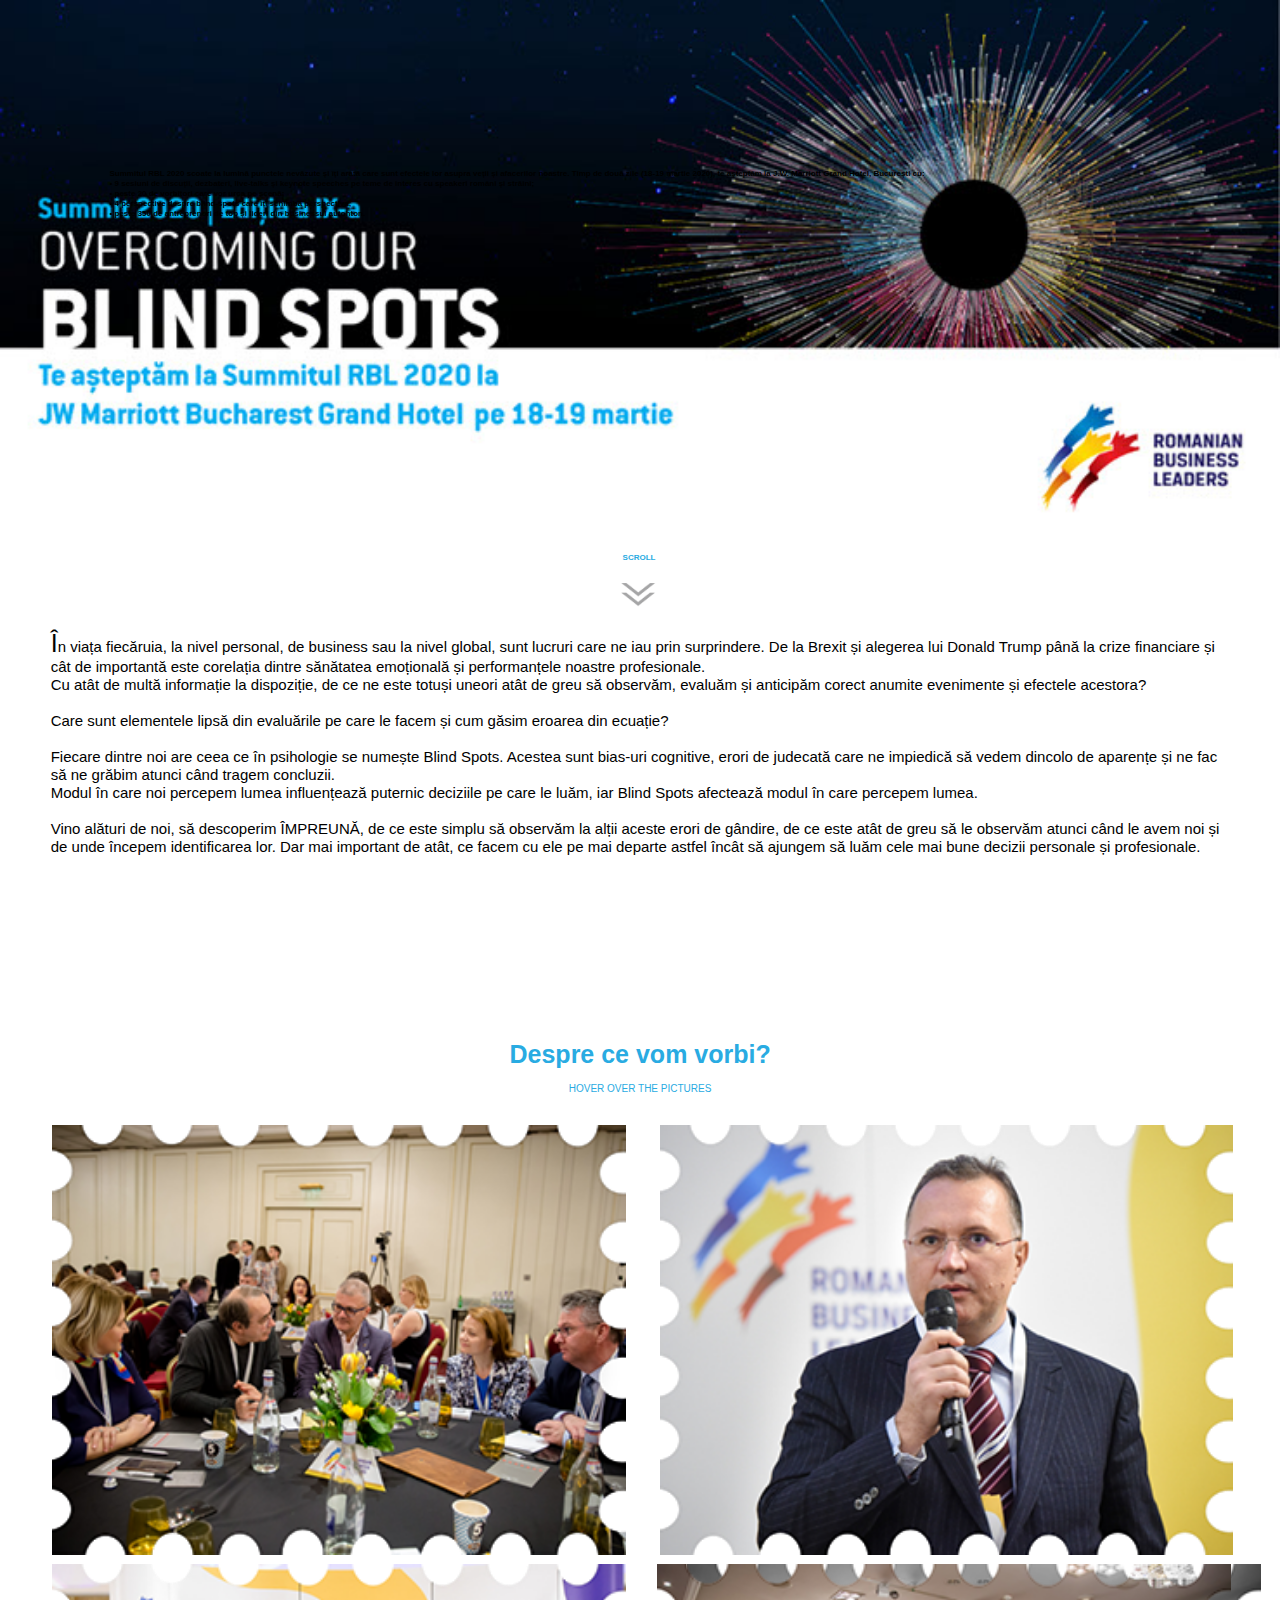
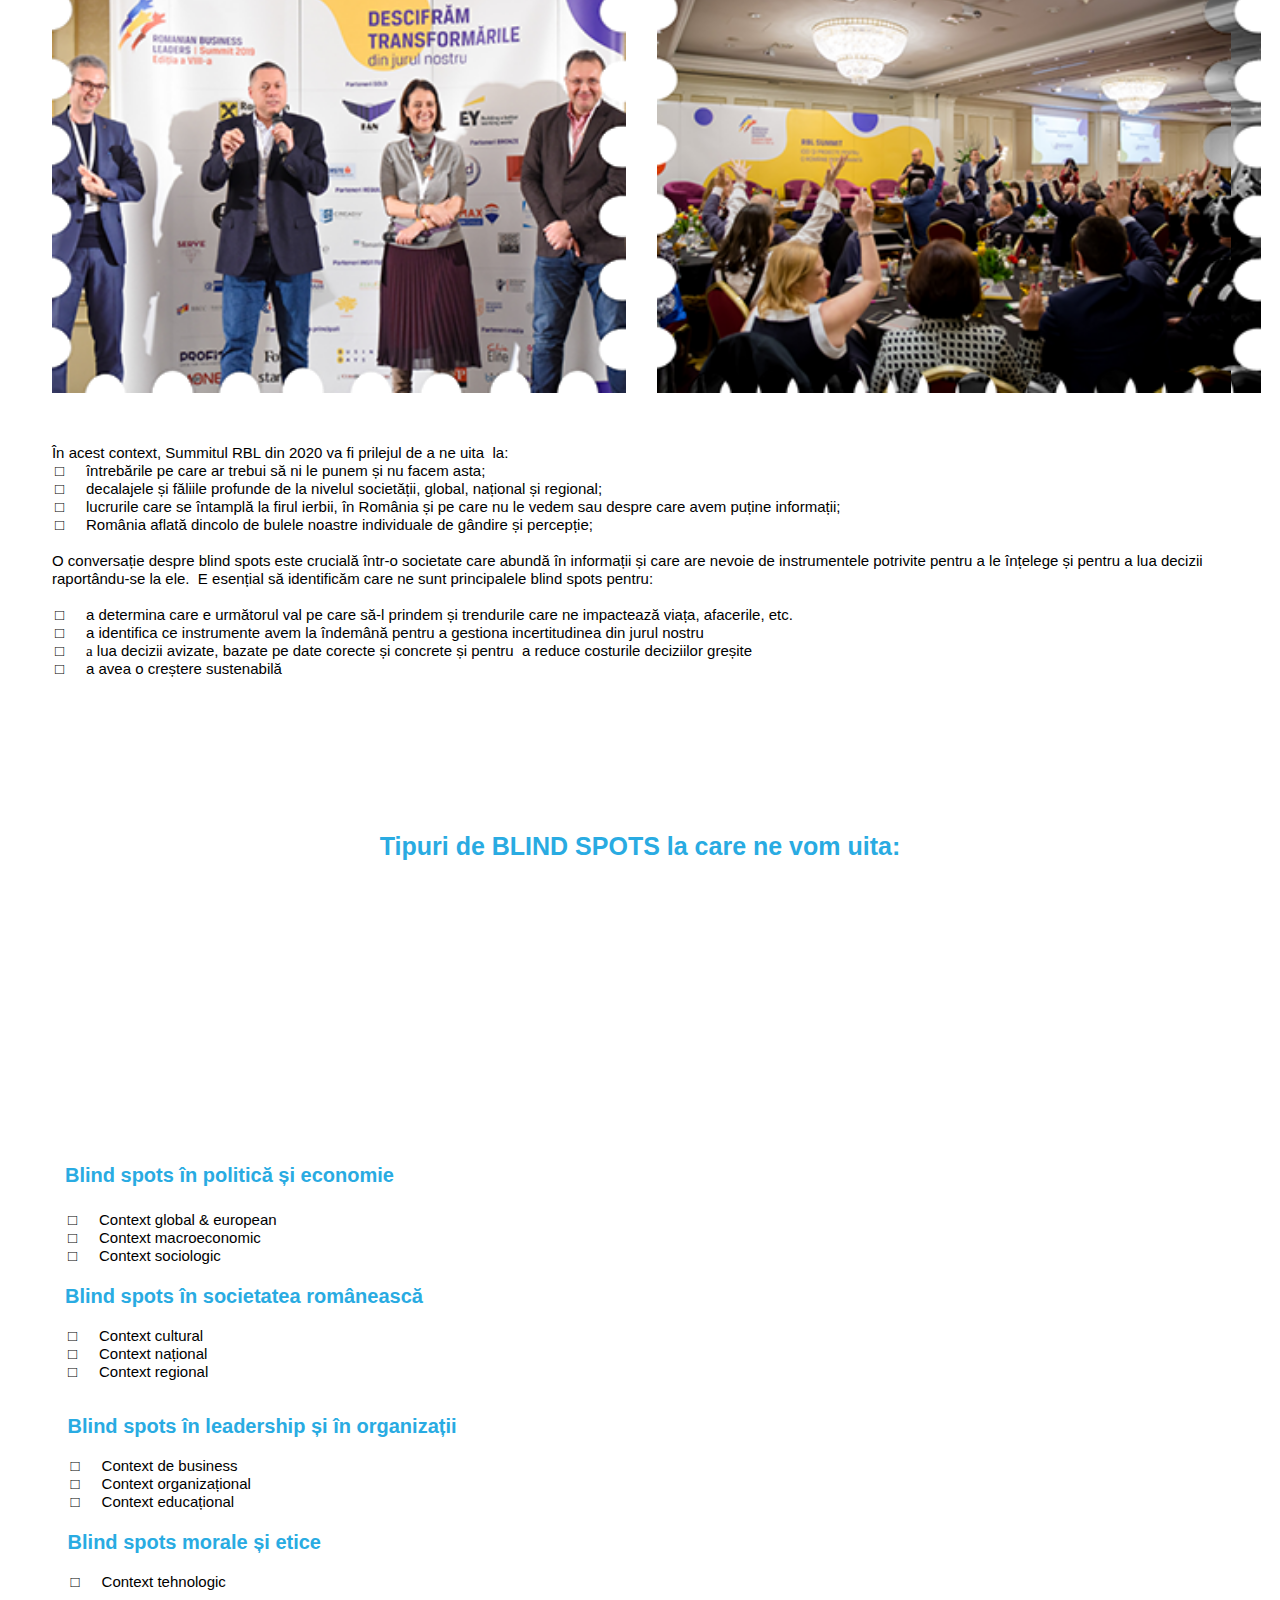
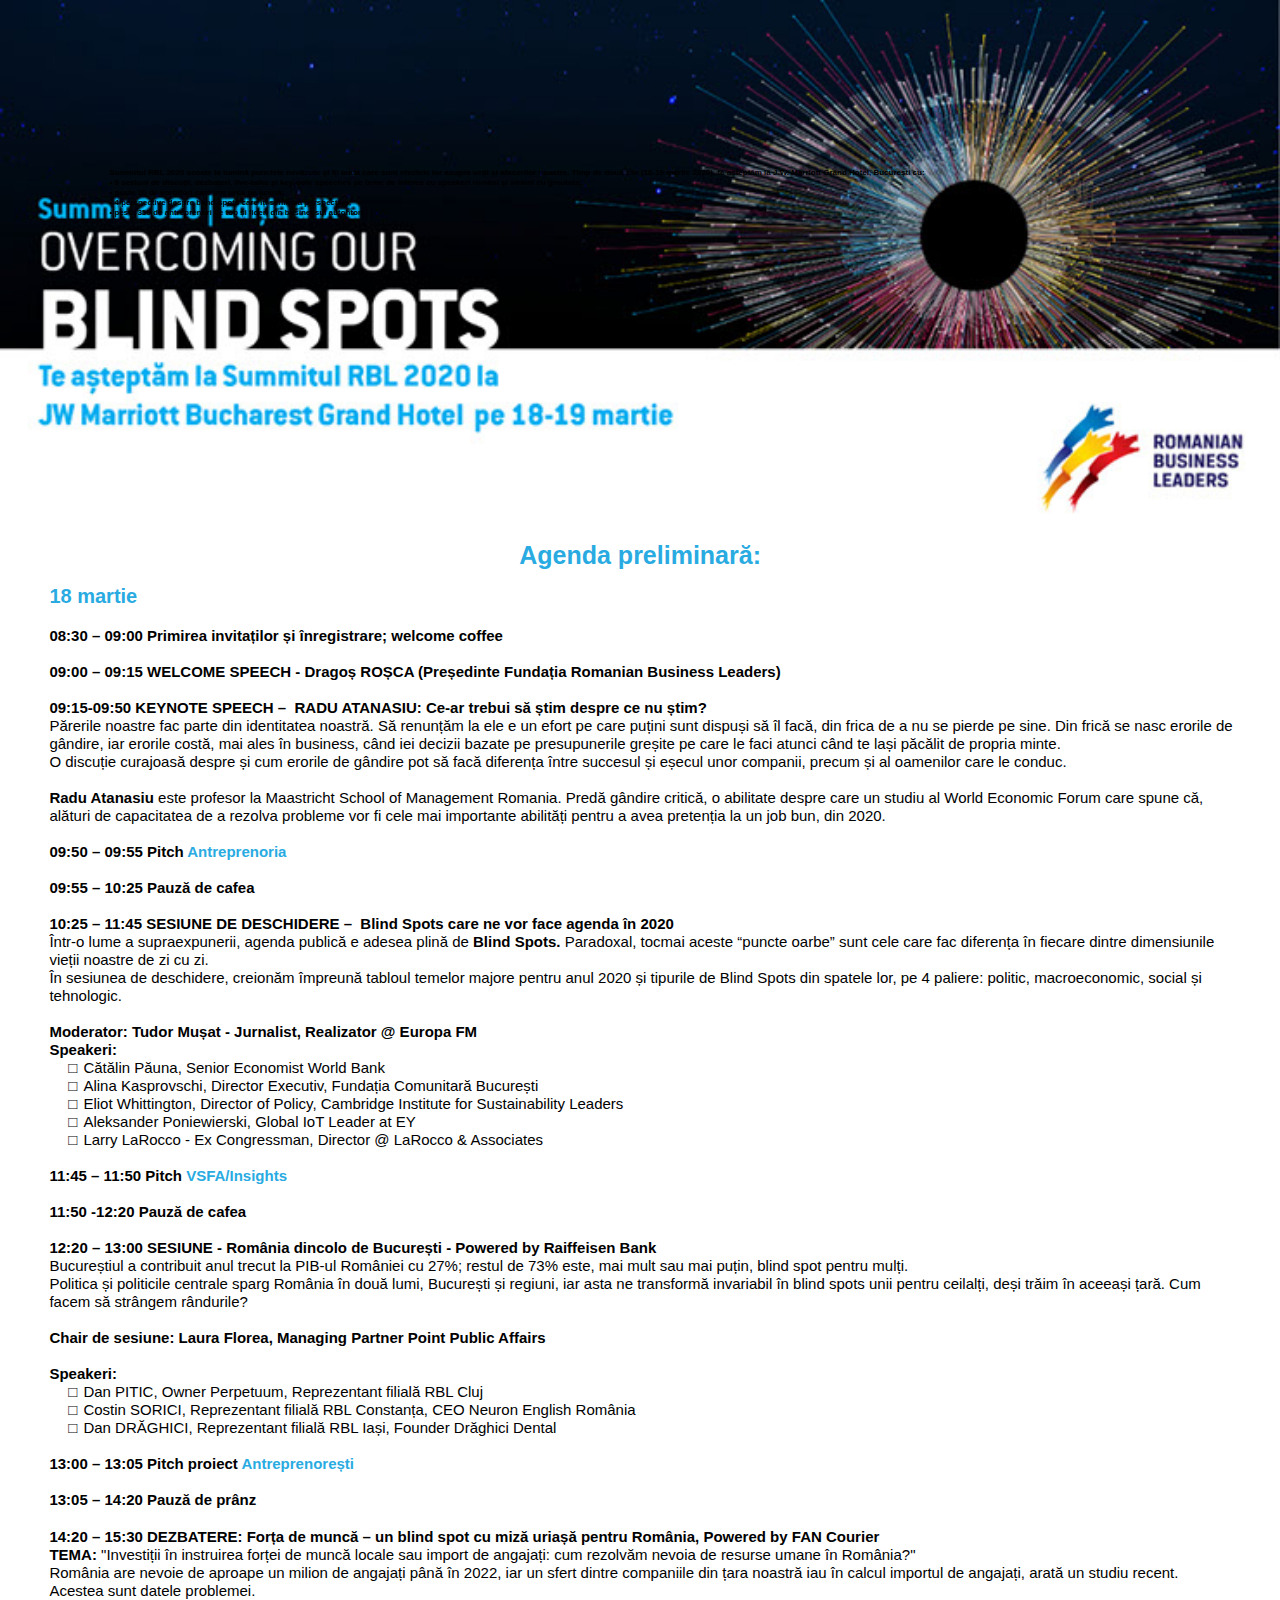
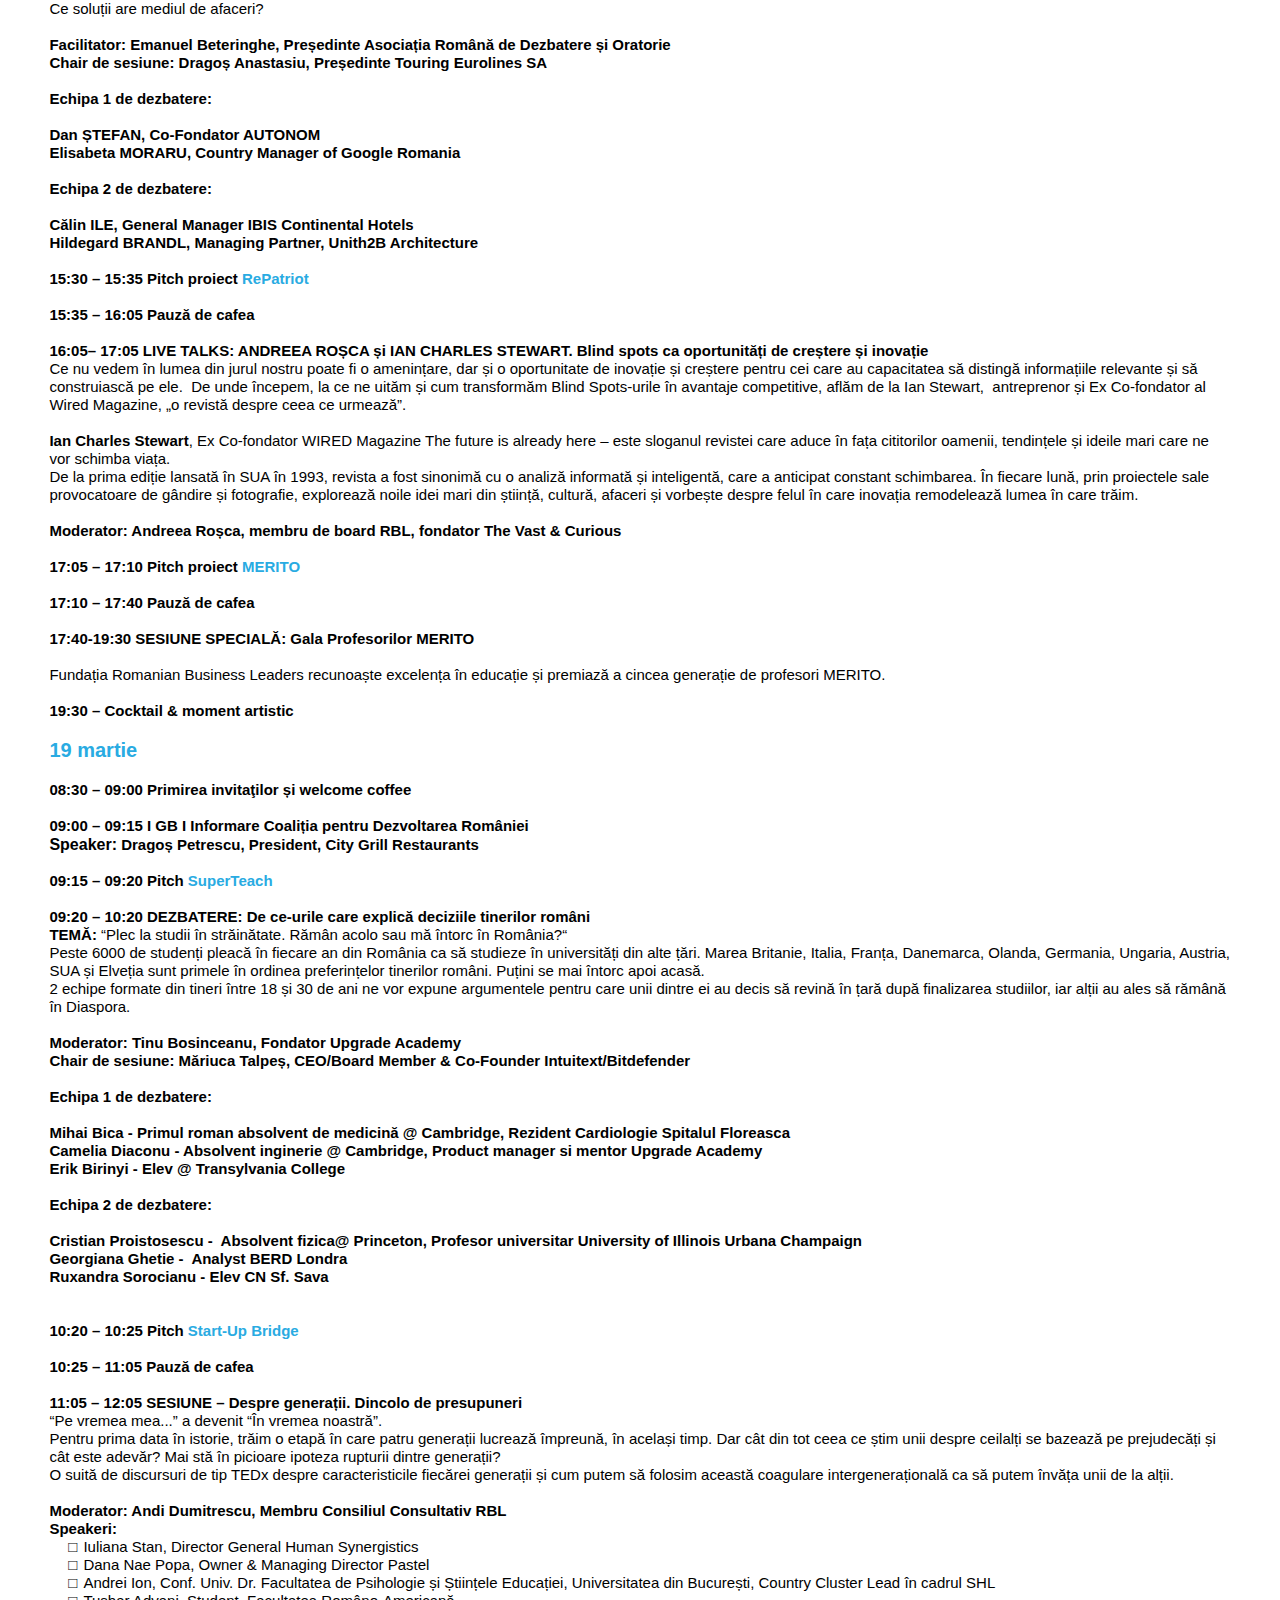
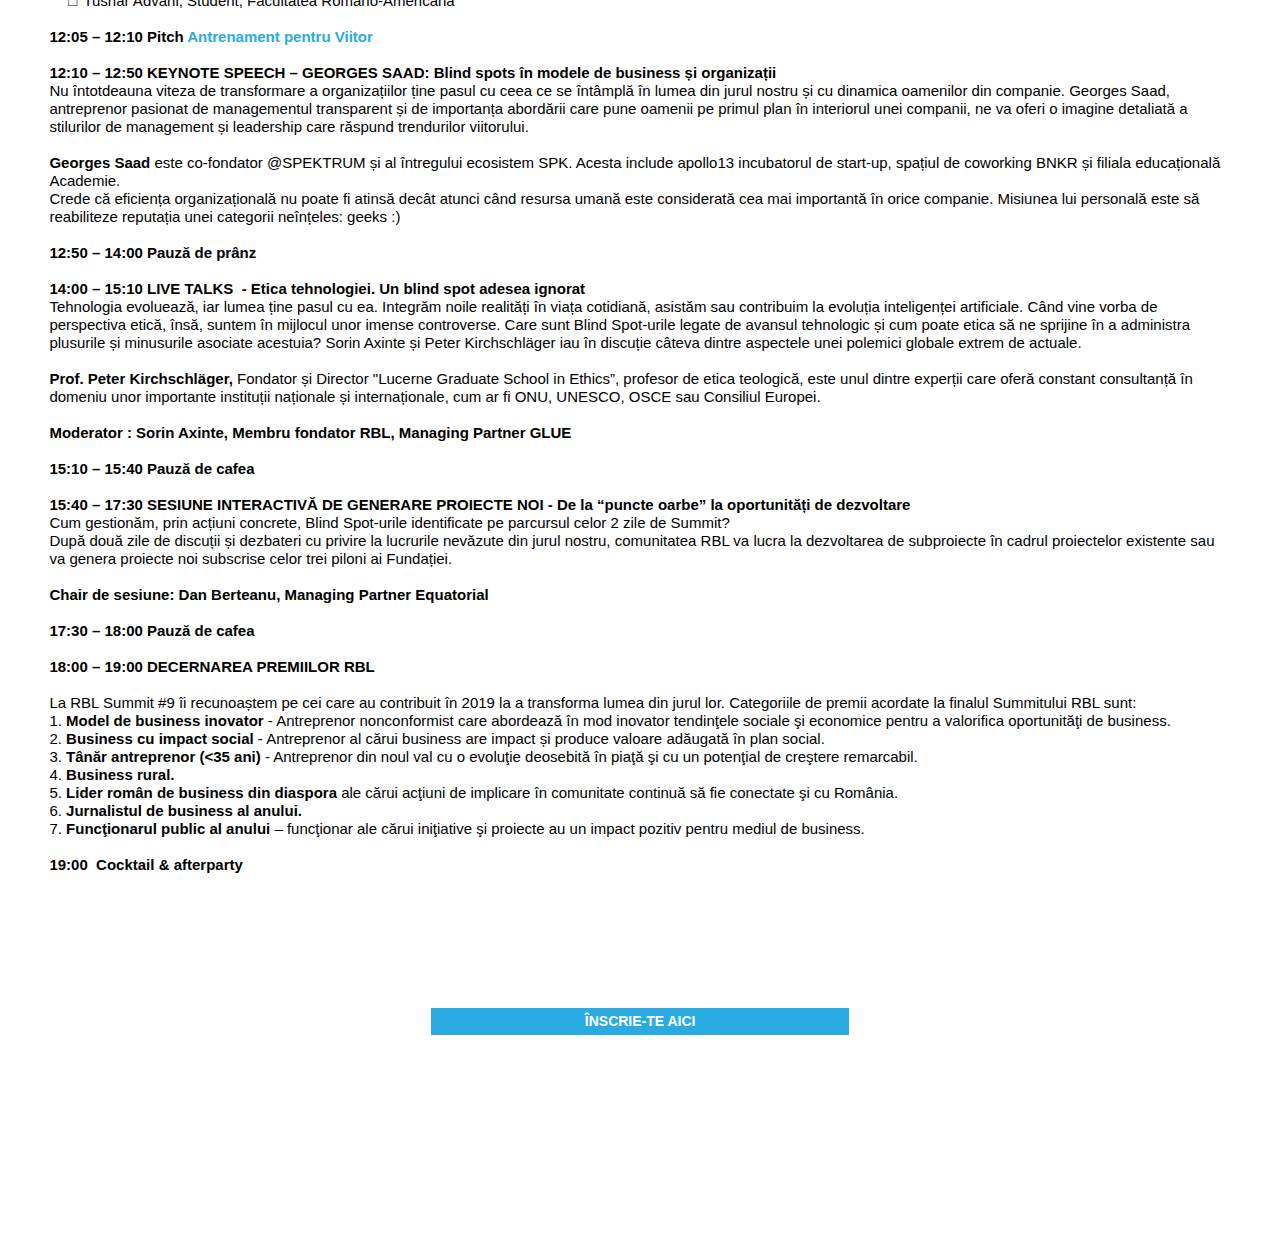
==== commit 276f963d: "t" ====
--- a/phone/index.html
+++ b/phone/index.html
@@ -18,13 +18,13 @@
   <title>Home</title>
   <!-- CSS -->
   <link rel="stylesheet" type="text/css" href="../css/site_global.css?crc=3920580071"/>
-  <link rel="stylesheet" type="text/css" href="css/index.css?crc=522606921" id="pagesheet"/>
+  <link rel="stylesheet" type="text/css" href="css/index.css?crc=431993911" id="pagesheet"/>
   <!-- IE-only CSS -->
   <!--[if lt IE 9]>
   <link rel="stylesheet" type="text/css" href="css/nomq_index.css?crc=425280795" id="nomq_pagesheet"/>
   <![endif]-->
   <!-- JS includes -->
-  <script src="https://use.typekit.net/ik/[base64].js" type="text/javascript"></script>
+  <script src="https://use.typekit.net/ik/[base64].js" type="text/javascript"></script>
   <!-- Other scripts -->
   <script type="text/javascript">
    try {Typekit.load();} catch(e) {}
@@ -303,7 +303,7 @@
       <p id="u4413-170">&nbsp;</p>
       <p id="u4413-172">08:30 – 09:00 Primirea invitaţilor și welcome coffee</p>
       <p id="u4413-173">&nbsp;</p>
-      <p id="u4413-175">09:00 – 09:15 WRAP-UP ZIUA 1</p>
+      <p id="u4413-175">09:00 – 09:15 I GB I Informare Coaliția pentru Dezvoltarea României</p>
       <p id="u4413-178"><span id="u4413-176">Speaker:</span><span id="u4413-177"> Dragoș Petrescu, President, City Grill Restaurants</span></p>
       <p id="u4413-179">&nbsp;</p>
       <p id="u4413-184"><span id="u4413-180">09:15 – 09:20 </span><a class="nonblock" href="https://www.superteach.ro/"><span id="u4413-181">Pitch</span><span id="u4413-182"> SuperTeach</span></a></p>
--- a/phone/css/index.css
+++ b/phone/css/index.css
@@ -1 +1 @@
-.version.index{color:#00001F;background-color:#265949;}@media (min-width: 440px), print{#bp_infinity.active{display:block;}#page{z-index:1;min-height:499px;background-image:none;border-width:0px;border-color:#000000;background-color:transparent;padding-bottom:71px;width:100%;}#ppu9151{z-index:0;margin-right:-10000px;width:100%;}#pu9151{z-index:482;width:100%;margin-left:0%;}#u9151{z-index:482;background-color:transparent;position:relative;margin-right:-10000px;width:100%;margin-left:0%;left:0px;}#u9153-12{z-index:484;min-height:89px;background-color:transparent;line-height:10px;font-size:8px;text-align:justify;font-family:pt-sans-pro-narrow, sans-serif;font-weight:700;position:relative;margin-right:-10000px;margin-top:169px;width:75.87%;margin-left:12.07%;left:-45px;}#u2423{z-index:475;border-width:0px;border-color:transparent;background-color:transparent;margin-top:29px;position:relative;width:11.77%;margin-left:44.12%;left:-1px;}#u2287{z-index:476;background-color:transparent;position:relative;margin-right:-10000px;width:87.94%;margin-left:6.04%;left:-1px;}#u2289-4{z-index:478;min-height:11px;background-color:transparent;color:#29ABE2;line-height:10px;font-size:8px;text-align:center;font-family:pt-sans-pro-narrow, sans-serif;font-weight:900;position:relative;margin-right:-10000px;width:100%;margin-left:0%;left:0px;}#u2277-19{z-index:2;min-height:370px;background-color:transparent;line-height:18px;font-size:15px;font-family:pt-sans-pro-narrow, sans-serif;font-weight:400;position:relative;width:92.09%;margin-left:3.96%;left:0px;}#u2277-3{text-align:left;line-height:0px;}#u2277{font-size:25px;line-height:30px;}#u2277-5,#u2277-6,#u2277-8,#u2277-9,#u2277-11,#u2277-13,#u2277-14,#u2277-16{text-align:left;}#u2277-17{text-align:justify;}#u2280-4{z-index:21;min-height:30px;background-color:transparent;color:#29ABE2;line-height:30px;font-size:25px;text-align:center;font-family:pt-sans-pro-narrow, sans-serif;font-weight:700;margin-top:41px;position:relative;width:70.8%;margin-left:14.61%;left:0px;}#u2308-4{z-index:119;min-height:14px;background-color:transparent;color:#29ABE2;line-height:12px;font-size:10px;text-align:center;font-family:pt-sans-pro-narrow, sans-serif;font-weight:400;margin-top:14px;position:relative;width:34.69%;margin-left:32.66%;left:0px;}#ppu2294{z-index:0;margin-top:28px;width:92.09%;left:0%;margin-left:4.06%;}#pu2294{z-index:105;margin-right:-10000px;width:48.68%;margin-left:51.55%;}#u2294{z-index:105;background-color:transparent;position:relative;margin-right:-10000px;width:100%;}#u2306{z-index:117;background-color:transparent;position:relative;margin-right:-10000px;width:100%;}#u2306:hover{opacity:0;-ms-filter:"progid:DXImageTransform.Microsoft.Alpha(Opacity=0)";filter:alpha(opacity=0);min-height:0px;width:100%;margin:0px -10000px 0px 0%;}#u2292{z-index:103;background-color:transparent;position:relative;margin-right:-10000px;width:48.68%;}#u2304{z-index:115;border-color:#DDDDDD;background-color:transparent;position:relative;margin-right:-10000px;width:48.68%;}#u2304:hover{opacity:0;-ms-filter:"progid:DXImageTransform.Microsoft.Alpha(Opacity=0)";filter:alpha(opacity=0);min-height:0px;width:48.68%;margin:0px -10000px 0px 0%;}#ppu2296{z-index:0;margin-top:9px;width:92.09%;}#pu2296{z-index:107;margin-right:-10000px;width:48.68%;}#u2296{z-index:107;background-color:transparent;position:relative;margin-right:-10000px;width:100%;margin-left:123.08%;left:-19px;}#u2300{z-index:111;background-color:transparent;position:relative;margin-right:-10000px;width:100%;left:0%;margin-left:114.48%;}#u2300:hover{opacity:0;-ms-filter:"progid:DXImageTransform.Microsoft.Alpha(Opacity=0)";filter:alpha(opacity=0);min-height:0px;width:100%;margin:0px -10000px 0px 114.47963802541562%;}#u2298{z-index:109;background-color:transparent;position:relative;margin-right:-10000px;width:48.68%;left:0%;margin-left:4.41%;}#u2302{z-index:113;background-color:transparent;position:relative;margin-right:-10000px;width:48.68%;left:0%;margin-left:4.41%;}#u2302:hover{opacity:0;-ms-filter:"progid:DXImageTransform.Microsoft.Alpha(Opacity=0)";filter:alpha(opacity=0);min-height:0px;width:48.68%;margin:0px -10000px 0px 4.405286353922102%;}#u2283-27{z-index:25;min-height:352px;background-color:transparent;line-height:18px;font-size:15px;text-align:left;font-family:pt-sans-pro-narrow, sans-serif;font-weight:400;margin-top:51px;position:relative;width:92.09%;left:0%;margin-left:4.06%;}#u2283-20{font-family:Georgia, Palatino, Palatino Linotype, Times, Times New Roman, serif;}#u2283-4,#u2283-6,#u2283-8,#u2283-10,#u2283-12,#u2283-17,#u2283-19,#u2283-22,#u2283-24{padding-left:-16px;}#u2285-6{z-index:52;min-height:47px;background-color:transparent;color:#29ABE2;line-height:30px;font-size:25px;text-align:center;font-family:pt-sans-pro-narrow, sans-serif;font-weight:700;margin-top:35px;position:relative;width:100%;margin-left:0%;left:0px;}#u2285-2{font-weight:900;}#pu2290-24{z-index:58;margin-top:21px;width:98.59%;left:0%;margin-left:0%;}#u2290-24{z-index:58;min-height:83px;background-color:transparent;position:relative;margin-right:-10000px;margin-top:264px;width:94.45%;left:5.15%;}#u2290-22{font-size:13px;text-align:justify;line-height:16px;font-family:Georgia, Palatino, Palatino Linotype, Times, Times New Roman, serif;}#u2312{z-index:127;background-color:transparent;position:relative;margin-right:-10000px;width:100%;}#pu2291-21{z-index:82;margin-top:17px;width:100%;}#u2291-21{z-index:82;min-height:83px;background-color:transparent;position:relative;margin-right:-10000px;width:93.11%;left:5.28%;margin-left:0%;}#u2290-2,#u2290-3,#u2290-13,#u2291-2,#u2291-13{font-size:20px;text-align:left;line-height:24px;color:#29ABE2;font-family:pt-sans-pro-narrow, sans-serif;font-weight:700;}#u2290-14,#u2291-3,#u2291-14{font-size:16px;text-align:left;line-height:19px;color:#29ABE2;font-family:pt-sans-pro-narrow, sans-serif;font-weight:700;}#u2290-5,#u2290-7,#u2290-9,#u2290-16,#u2290-18,#u2290-20,#u2291-5,#u2291-7,#u2291-9,#u2291-16{font-size:15px;text-align:left;line-height:18px;padding-left:-16px;font-family:pt-sans-pro-narrow, sans-serif;font-weight:400;}#u2283-11 > #u2283-4:before,#u2283-11 > #u2283-6:before,#u2283-11 > #u2283-8:before,#u2283-11 > #u2283-10:before,#u2283-25 > #u2283-17:before,#u2283-25 > #u2283-19:before,#u2283-25 > #u2283-22:before,#u2283-25 > #u2283-24:before,#u2290-10 > #u2290-5:before,#u2290-10 > #u2290-7:before,#u2290-10 > #u2290-9:before,#u2290-21 > #u2290-16:before,#u2290-21 > #u2290-18:before,#u2290-21 > #u2290-20:before,#u2291-10 > #u2291-5:before,#u2291-10 > #u2291-7:before,#u2291-10 > #u2291-9:before,#u2291-17 > #u2291-16:before{margin-right:22px;}#u2283-11.rtl-list > #u2283-4:before,#u2283-11.rtl-list > #u2283-6:before,#u2283-11.rtl-list > #u2283-8:before,#u2283-11.rtl-list > #u2283-10:before,#u2283-25.rtl-list > #u2283-17:before,#u2283-25.rtl-list > #u2283-19:before,#u2283-25.rtl-list > #u2283-22:before,#u2283-25.rtl-list > #u2283-24:before,#u2290-10.rtl-list > #u2290-5:before,#u2290-10.rtl-list > #u2290-7:before,#u2290-10.rtl-list > #u2290-9:before,#u2290-21.rtl-list > #u2290-16:before,#u2290-21.rtl-list > #u2290-18:before,#u2290-21.rtl-list > #u2290-20:before,#u2291-10.rtl-list > #u2291-5:before,#u2291-10.rtl-list > #u2291-7:before,#u2291-10.rtl-list > #u2291-9:before,#u2291-17.rtl-list > #u2291-16:before{margin-right:0px;margin-left:22px;}#u2290-11,#u2291-11,#u2291-18{font-size:16px;text-align:left;line-height:19px;font-family:pt-sans-pro-narrow, sans-serif;font-weight:400;}#u2291-19{font-size:14px;text-align:justify;font-family:Georgia, Palatino, Palatino Linotype, Times, Times New Roman, serif;}#u9247{z-index:496;background-color:transparent;position:relative;margin-right:-10000px;margin-top:186px;width:100%;margin-left:0%;left:0px;}#u9151_img,#u2287_img,#u2294_img,#u2306_img,#u2292_img,#u2304_img,#u2296_img,#u2300_img,#u2298_img,#u2302_img,#u2312_img,#u9247_img{width:100%;}#u9249-12{z-index:498;min-height:89px;background-color:transparent;line-height:10px;font-size:8px;text-align:justify;font-family:pt-sans-pro-narrow, sans-serif;font-weight:700;position:relative;margin-right:-10000px;margin-top:354px;width:75.87%;margin-left:12.07%;left:-45px;}#u2309-4{z-index:123;min-height:33px;background-color:transparent;color:#29ABE2;line-height:30px;font-size:25px;text-align:center;font-family:pt-sans-pro-narrow, sans-serif;font-weight:700;margin-top:15px;position:relative;width:92.7%;left:0%;margin-left:3.66%;}#u4413-339{z-index:130;min-height:979px;background-color:transparent;font-family:pt-sans-pro-narrow, sans-serif;margin-top:11px;position:relative;width:92.5%;left:0%;margin-left:3.86%;}#u4413-22{color:#29ABE2;}#u4413-97{font-size:15px;text-align:left;font-weight:700;line-height:0px;}#u2277-2,#u4413-94{line-height:18px;}#u4413-95{font-size:16px;line-height:19px;}#u4413-2,#u4413-169{font-size:20px;text-align:left;line-height:24px;color:#29ABE2;font-weight:700;}#u4413-3,#u4413-170{font-size:16px;text-align:left;line-height:19px;font-weight:400;}#u4413-178{font-size:16px;text-align:left;font-weight:700;line-height:0px;}#u4413-176{line-height:19px;}#u4413-96,#u4413-177{font-size:15px;line-height:18px;}#u2283-11 > li:before,#u2283-25 > li:before,#u2290-10 > li:before,#u2290-21 > li:before,#u2291-10 > li:before,#u2291-17 > li:before,#u4413-53 > li:before,#u4413-84 > li:before,#u4413-252 > li:before{content:'□';font-family:Georgia, Palatino, Palatino Linotype, Times, Times New Roman, serif;}#u4413-57,#u4413-87,#u4413-130,#u4413-152,#u4413-182,#u4413-223,#u4413-224,#u4413-255,#u4413-257{color:#29ABE2;font-weight:700;}#u4413-17,#u4413-33,#u4413-55,#u4413-56,#u4413-64,#u4413-66,#u4413-86,#u4413-98,#u4413-127,#u4413-129,#u4413-142,#u4413-151,#u4413-180,#u4413-181,#u4413-188,#u4413-222,#u4413-254,#u4413-256,#u4413-266,#u4413-280,#u4413-309,#u4413-313,#u4413-317,#u4413-321,#u4413-324,#u4413-328,#u4413-331{font-weight:700;}#u4413-6,#u4413-9,#u4413-13,#u4413-15,#u4413-16,#u4413-19,#u4413-20,#u4413-35,#u4413-37,#u4413-38,#u4413-44,#u4413-46,#u4413-48,#u4413-50,#u4413-52,#u4413-54,#u4413-59,#u4413-67,#u4413-69,#u4413-71,#u4413-72,#u4413-75,#u4413-79,#u4413-81,#u4413-83,#u4413-85,#u4413-89,#u4413-90,#u4413-93,#u4413-100,#u4413-102,#u4413-104,#u4413-105,#u4413-110,#u4413-126,#u4413-132,#u4413-133,#u4413-136,#u4413-140,#u4413-141,#u4413-144,#u4413-146,#u4413-147,#u4413-150,#u4413-154,#u4413-158,#u4413-161,#u4413-163,#u4413-164,#u4413-167,#u4413-173,#u4413-179,#u4413-184,#u4413-185,#u4413-190,#u4413-192,#u4413-194,#u4413-195,#u4413-221,#u4413-226,#u4413-227,#u4413-230,#u4413-234,#u4413-236,#u4413-238,#u4413-239,#u4413-245,#u4413-247,#u4413-249,#u4413-251,#u4413-253,#u4413-259,#u4413-260,#u4413-264,#u4413-265,#u4413-268,#u4413-270,#u4413-271,#u4413-274,#u4413-278,#u4413-279,#u4413-282,#u4413-283,#u4413-289,#u4413-293,#u4413-295,#u4413-296,#u4413-302,#u4413-307,#u4413-311,#u4413-315,#u4413-319,#u4413-322,#u4413-326,#u4413-329,#u4413-333,#u4413-334{font-size:15px;text-align:left;line-height:18px;font-weight:400;}#u4413-5,#u4413-8,#u4413-11,#u4413-25,#u4413-26,#u4413-28,#u4413-29,#u4413-31,#u4413-40,#u4413-42,#u4413-60,#u4413-62,#u4413-63,#u4413-74,#u4413-77,#u4413-92,#u4413-107,#u4413-109,#u4413-112,#u4413-113,#u4413-115,#u4413-117,#u4413-118,#u4413-120,#u4413-121,#u4413-123,#u4413-125,#u4413-135,#u4413-138,#u4413-149,#u4413-155,#u4413-157,#u4413-160,#u4413-166,#u4413-172,#u4413-175,#u4413-187,#u4413-197,#u4413-199,#u4413-200,#u4413-202,#u4413-203,#u4413-205,#u4413-207,#u4413-209,#u4413-210,#u4413-212,#u4413-213,#u4413-215,#u4413-217,#u4413-219,#u4413-220,#u4413-229,#u4413-232,#u4413-241,#u4413-243,#u4413-262,#u4413-273,#u4413-276,#u4413-285,#u4413-286,#u4413-288,#u4413-291,#u4413-298,#u4413-299,#u4413-301,#u4413-304,#u4413-305,#u4413-336{font-size:15px;text-align:left;line-height:18px;font-weight:700;}#u4413-337{font-size:15px;text-align:justify;line-height:18px;font-weight:400;}#u2318{z-index:469;width:97px;min-height:70px;border-width:0px;border-color:transparent;background-color:transparent;margin-top:215px;position:relative;margin-left:50%;left:-37px;}.css_verticalspacer .verticalspacer{height:calc(100vh - 7477px);}#pu4941-5{z-index:470;padding-bottom:0px;margin-right:-10000px;margin-top:-170px;width:71.2%;margin-left:14.41%;}#u4941-5{z-index:470;min-height:27px;background-color:#29ABE2;text-align:center;line-height:26px;font-family:Georgia, Palatino, Palatino Linotype, Times, Times New Roman, serif;position:relative;width:45.87%;margin-left:27.07%;left:1.4210854715202004e-14px;}#u4941{color:#FFFFFF;font-family:pt-sans-pro-narrow, sans-serif;font-weight:700;}#u2317{z-index:129;width:351px;min-height:46px;border-width:0px;border-color:transparent;background-color:transparent;margin-top:33px;position:relative;margin-left:50%;left:-176px;}#muse_css_mq,.html{background-color:#FFFFFF;}body{position:relative;}.verticalspacer{min-height:1px;}}@media (min-width: 410px) and (max-width: 439px){#muse_css_mq{background-color:#0001b7;}#bp_439.active{display:block;}#page{z-index:1;min-height:499px;background-image:none;border-width:0px;border-color:#000000;background-color:transparent;padding-bottom:71px;width:100%;max-width:439px;}#ppu9151{z-index:0;padding-bottom:0px;margin-right:-10000px;margin-top:-1px;width:100.23%;}#pu9151{z-index:482;width:99.78%;margin-left:0%;}#u9151{z-index:482;background-color:transparent;position:relative;margin-right:-10000px;width:100%;margin-left:0%;left:4.884981308350689e-14px;}#u9153-12{z-index:484;min-height:89px;background-color:transparent;line-height:10px;font-size:8px;text-align:justify;font-family:pt-sans-pro-narrow, sans-serif;font-weight:700;position:relative;margin-right:-10000px;margin-top:151px;width:75.86%;margin-left:12.08%;left:-41.99999999999995px;}#u2423{z-index:475;border-width:0px;border-color:transparent;background-color:transparent;margin-top:22px;position:relative;width:23.64%;margin-left:38.07%;left:1px;}#u2287{z-index:476;background-color:transparent;position:relative;margin-right:-10000px;width:88.47%;margin-left:5.77%;left:0px;}#u2289-4{z-index:478;min-height:22px;background-color:transparent;color:#29ABE2;line-height:10px;font-size:8px;text-align:center;font-family:pt-sans-pro-narrow, sans-serif;font-weight:900;position:relative;margin-right:-10000px;width:100%;margin-left:0%;left:0px;}#u2277-19{z-index:2;min-height:370px;background-color:transparent;line-height:18px;font-size:15px;font-family:pt-sans-pro-narrow, sans-serif;font-weight:400;position:relative;width:91.82%;margin-left:3.98%;left:1px;}#u2277-3{text-align:left;line-height:0px;}#u2277{font-size:25px;line-height:30px;}#u2277-5,#u2277-6,#u2277-8,#u2277-9,#u2277-11,#u2277-13,#u2277-14,#u2277-16{text-align:left;}#u2277-17{text-align:justify;}#u2280-4{z-index:21;min-height:30px;background-color:transparent;color:#29ABE2;line-height:30px;font-size:25px;text-align:center;font-family:pt-sans-pro-narrow, sans-serif;font-weight:700;margin-top:34px;position:relative;width:70.69%;margin-left:14.55%;left:-5px;}#u2308-4{z-index:119;min-height:14px;background-color:transparent;color:#29ABE2;line-height:12px;font-size:10px;text-align:center;font-family:pt-sans-pro-narrow, sans-serif;font-weight:400;margin-top:12px;position:relative;width:34.55%;margin-left:32.62%;left:0px;}#ppu2294{z-index:0;margin-top:12px;width:91.82%;left:0%;margin-left:4.1%;}#pu2294{z-index:105;margin-right:-10000px;width:48.52%;margin-left:51.49%;}#u2294{z-index:105;background-color:transparent;position:relative;margin-right:-10000px;width:100%;}#u2306{z-index:117;background-color:transparent;position:relative;margin-right:-10000px;width:100%;}#u2306:hover{opacity:0;-ms-filter:"progid:DXImageTransform.Microsoft.Alpha(Opacity=0)";filter:alpha(opacity=0);min-height:0px;width:100%;margin:0px -10000px 0px 0%;}#u2292{z-index:103;background-color:transparent;position:relative;margin-right:-10000px;width:48.52%;}#u2304{z-index:115;border-color:#DDDDDD;background-color:transparent;position:relative;margin-right:-10000px;width:48.52%;}#u2304:hover{opacity:0;-ms-filter:"progid:DXImageTransform.Microsoft.Alpha(Opacity=0)";filter:alpha(opacity=0);min-height:0px;width:48.52%;margin:0px -10000px 0px 0%;}#ppu2296{z-index:0;margin-top:11px;width:92.5%;}#pu2296{z-index:107;margin-right:-10000px;width:48.9%;}#u2296{z-index:107;background-color:transparent;position:relative;margin-right:-10000px;width:98.5%;margin-left:122.12%;left:-15px;}#u2300{z-index:111;background-color:transparent;position:relative;margin-right:-10000px;width:98.5%;left:0%;margin-left:113.57%;}#u2300:hover{opacity:0;-ms-filter:"progid:DXImageTransform.Microsoft.Alpha(Opacity=0)";filter:alpha(opacity=0);min-height:0px;width:98.5%;margin:0px -10000px 0px 113.56783918778326%;}#u2298{z-index:109;background-color:transparent;position:relative;margin-right:-10000px;width:48.16%;left:0%;margin-left:4.43%;}#u2302{z-index:113;background-color:transparent;position:relative;margin-right:-10000px;width:48.16%;left:0%;margin-left:4.43%;}#u2302:hover{opacity:0;-ms-filter:"progid:DXImageTransform.Microsoft.Alpha(Opacity=0)";filter:alpha(opacity=0);min-height:0px;width:48.16%;margin:0px -10000px 0px 4.422604415808774%;}#u2283-27{z-index:25;min-height:385px;background-color:transparent;line-height:18px;font-size:15px;text-align:left;font-family:pt-sans-pro-narrow, sans-serif;font-weight:400;margin-top:19px;position:relative;width:91.82%;left:0%;margin-left:4.1%;}#u2283-20{font-family:Georgia, Palatino, Palatino Linotype, Times, Times New Roman, serif;}#u2283-4,#u2283-6,#u2283-8,#u2283-10,#u2283-12,#u2283-17,#u2283-19,#u2283-22,#u2283-24{padding-left:-16px;}#u2285-6{z-index:52;min-height:47px;background-color:transparent;color:#29ABE2;line-height:30px;font-size:25px;text-align:center;font-family:pt-sans-pro-narrow, sans-serif;font-weight:700;margin-top:36px;position:relative;width:99.78%;margin-left:0%;left:1px;}#u2285-2{font-weight:900;}#u2312{z-index:127;background-color:transparent;margin-top:31px;position:relative;width:98.19%;left:0%;margin-left:1.82%;}#u2290-24{z-index:58;min-height:83px;background-color:transparent;margin-top:6px;position:relative;width:92.96%;left:0%;margin-left:4.1%;}#u2290-22{font-size:13px;text-align:justify;line-height:16px;font-family:Georgia, Palatino, Palatino Linotype, Times, Times New Roman, serif;}#pu2291-21{z-index:82;margin-top:24px;width:99.78%;}#u2291-21{z-index:82;min-height:83px;background-color:transparent;position:relative;margin-right:-10000px;width:93.17%;left:4.11%;margin-left:0%;}#u2290-2,#u2290-3,#u2290-13,#u2291-2,#u2291-13{font-size:20px;text-align:left;line-height:24px;color:#29ABE2;font-family:pt-sans-pro-narrow, sans-serif;font-weight:700;}#u2290-14,#u2291-3,#u2291-14{font-size:16px;text-align:left;line-height:19px;color:#29ABE2;font-family:pt-sans-pro-narrow, sans-serif;font-weight:700;}#u2290-5,#u2290-7,#u2290-9,#u2290-16,#u2290-18,#u2290-20,#u2291-5,#u2291-7,#u2291-9,#u2291-16{font-size:15px;text-align:left;line-height:18px;padding-left:-16px;font-family:pt-sans-pro-narrow, sans-serif;font-weight:400;}#u2283-11 > #u2283-4:before,#u2283-11 > #u2283-6:before,#u2283-11 > #u2283-8:before,#u2283-11 > #u2283-10:before,#u2283-25 > #u2283-17:before,#u2283-25 > #u2283-19:before,#u2283-25 > #u2283-22:before,#u2283-25 > #u2283-24:before,#u2290-10 > #u2290-5:before,#u2290-10 > #u2290-7:before,#u2290-10 > #u2290-9:before,#u2290-21 > #u2290-16:before,#u2290-21 > #u2290-18:before,#u2290-21 > #u2290-20:before,#u2291-10 > #u2291-5:before,#u2291-10 > #u2291-7:before,#u2291-10 > #u2291-9:before,#u2291-17 > #u2291-16:before{margin-right:22px;}#u2283-11.rtl-list > #u2283-4:before,#u2283-11.rtl-list > #u2283-6:before,#u2283-11.rtl-list > #u2283-8:before,#u2283-11.rtl-list > #u2283-10:before,#u2283-25.rtl-list > #u2283-17:before,#u2283-25.rtl-list > #u2283-19:before,#u2283-25.rtl-list > #u2283-22:before,#u2283-25.rtl-list > #u2283-24:before,#u2290-10.rtl-list > #u2290-5:before,#u2290-10.rtl-list > #u2290-7:before,#u2290-10.rtl-list > #u2290-9:before,#u2290-21.rtl-list > #u2290-16:before,#u2290-21.rtl-list > #u2290-18:before,#u2290-21.rtl-list > #u2290-20:before,#u2291-10.rtl-list > #u2291-5:before,#u2291-10.rtl-list > #u2291-7:before,#u2291-10.rtl-list > #u2291-9:before,#u2291-17.rtl-list > #u2291-16:before{margin-right:0px;margin-left:22px;}#u2290-11,#u2291-11,#u2291-18{font-size:16px;text-align:left;line-height:19px;font-family:pt-sans-pro-narrow, sans-serif;font-weight:400;}#u2291-19{font-size:14px;text-align:justify;font-family:Georgia, Palatino, Palatino Linotype, Times, Times New Roman, serif;}#u9247{z-index:496;background-color:transparent;position:relative;margin-right:-10000px;margin-top:194px;width:100%;margin-left:0%;left:0px;}#u9151_img,#u2287_img,#u2294_img,#u2306_img,#u2292_img,#u2304_img,#u2296_img,#u2300_img,#u2298_img,#u2302_img,#u2312_img,#u9247_img{width:100%;}#u9249-12{z-index:498;min-height:89px;background-color:transparent;line-height:10px;font-size:8px;text-align:justify;font-family:pt-sans-pro-narrow, sans-serif;font-weight:700;position:relative;margin-right:-10000px;margin-top:347px;width:75.86%;margin-left:12.08%;left:-43px;}#u2309-4{z-index:123;min-height:33px;background-color:transparent;color:#29ABE2;line-height:30px;font-size:25px;text-align:center;font-family:pt-sans-pro-narrow, sans-serif;font-weight:700;margin-top:42px;position:relative;width:92.5%;left:0%;margin-left:3.87%;}#u4413-339{z-index:130;background-color:transparent;font-family:pt-sans-pro-narrow, sans-serif;margin-top:34px;position:relative;width:92.28%;left:0%;margin-left:3.87%;}#u4413-22{color:#29ABE2;}#u4413-97{font-size:15px;text-align:left;font-weight:700;line-height:0px;}#u2277-2,#u4413-94{line-height:18px;}#u4413-95{font-size:16px;line-height:19px;}#u4413-2,#u4413-169{font-size:20px;text-align:left;line-height:24px;color:#29ABE2;font-weight:700;}#u4413-3,#u4413-170{font-size:16px;text-align:left;line-height:19px;font-weight:400;}#u4413-178{font-size:16px;text-align:left;font-weight:700;line-height:0px;}#u4413-176{line-height:19px;}#u4413-96,#u4413-177{font-size:15px;line-height:18px;}#u2283-11 > li:before,#u2283-25 > li:before,#u2290-10 > li:before,#u2290-21 > li:before,#u2291-10 > li:before,#u2291-17 > li:before,#u4413-53 > li:before,#u4413-84 > li:before,#u4413-252 > li:before{content:'□';font-family:Georgia, Palatino, Palatino Linotype, Times, Times New Roman, serif;}#u4413-57,#u4413-87,#u4413-130,#u4413-152,#u4413-182,#u4413-223,#u4413-224,#u4413-255,#u4413-257{color:#29ABE2;font-weight:700;}#u4413-17,#u4413-33,#u4413-55,#u4413-56,#u4413-64,#u4413-66,#u4413-86,#u4413-98,#u4413-127,#u4413-129,#u4413-142,#u4413-151,#u4413-180,#u4413-181,#u4413-188,#u4413-222,#u4413-254,#u4413-256,#u4413-266,#u4413-280,#u4413-309,#u4413-313,#u4413-317,#u4413-321,#u4413-324,#u4413-328,#u4413-331{font-weight:700;}#u4413-6,#u4413-9,#u4413-13,#u4413-15,#u4413-16,#u4413-19,#u4413-20,#u4413-35,#u4413-37,#u4413-38,#u4413-44,#u4413-46,#u4413-48,#u4413-50,#u4413-52,#u4413-54,#u4413-59,#u4413-67,#u4413-69,#u4413-71,#u4413-72,#u4413-75,#u4413-79,#u4413-81,#u4413-83,#u4413-85,#u4413-89,#u4413-90,#u4413-93,#u4413-100,#u4413-102,#u4413-104,#u4413-105,#u4413-110,#u4413-126,#u4413-132,#u4413-133,#u4413-136,#u4413-140,#u4413-141,#u4413-144,#u4413-146,#u4413-147,#u4413-150,#u4413-154,#u4413-158,#u4413-161,#u4413-163,#u4413-164,#u4413-167,#u4413-173,#u4413-179,#u4413-184,#u4413-185,#u4413-190,#u4413-192,#u4413-194,#u4413-195,#u4413-221,#u4413-226,#u4413-227,#u4413-230,#u4413-234,#u4413-236,#u4413-238,#u4413-239,#u4413-245,#u4413-247,#u4413-249,#u4413-251,#u4413-253,#u4413-259,#u4413-260,#u4413-264,#u4413-265,#u4413-268,#u4413-270,#u4413-271,#u4413-274,#u4413-278,#u4413-279,#u4413-282,#u4413-283,#u4413-289,#u4413-293,#u4413-295,#u4413-296,#u4413-302,#u4413-307,#u4413-311,#u4413-315,#u4413-319,#u4413-322,#u4413-326,#u4413-329,#u4413-333,#u4413-334{font-size:15px;text-align:left;line-height:18px;font-weight:400;}#u4413-5,#u4413-8,#u4413-11,#u4413-25,#u4413-26,#u4413-28,#u4413-29,#u4413-31,#u4413-40,#u4413-42,#u4413-60,#u4413-62,#u4413-63,#u4413-74,#u4413-77,#u4413-92,#u4413-107,#u4413-109,#u4413-112,#u4413-113,#u4413-115,#u4413-117,#u4413-118,#u4413-120,#u4413-121,#u4413-123,#u4413-125,#u4413-135,#u4413-138,#u4413-149,#u4413-155,#u4413-157,#u4413-160,#u4413-166,#u4413-172,#u4413-175,#u4413-187,#u4413-197,#u4413-199,#u4413-200,#u4413-202,#u4413-203,#u4413-205,#u4413-207,#u4413-209,#u4413-210,#u4413-212,#u4413-213,#u4413-215,#u4413-217,#u4413-219,#u4413-220,#u4413-229,#u4413-232,#u4413-241,#u4413-243,#u4413-262,#u4413-273,#u4413-276,#u4413-285,#u4413-286,#u4413-288,#u4413-291,#u4413-298,#u4413-299,#u4413-301,#u4413-304,#u4413-305,#u4413-336{font-size:15px;text-align:left;line-height:18px;font-weight:700;}#u4413-337{font-size:15px;text-align:justify;line-height:18px;font-weight:400;}#u2318{z-index:469;width:97px;min-height:70px;border-width:0px;border-color:transparent;background-color:transparent;margin-top:233px;position:relative;margin-left:49.89%;left:-36px;}.css_verticalspacer .verticalspacer{height:calc(100vh - 7786px);}#pu4941-5{z-index:470;padding-bottom:0px;margin-right:-10000px;margin-top:-213px;width:63.1%;margin-left:18.46%;}#u4941-5{z-index:470;min-height:27px;background-color:#29ABE2;text-align:center;line-height:26px;font-family:Georgia, Palatino, Palatino Linotype, Times, Times New Roman, serif;position:relative;width:43.69%;margin-left:28.16%;left:1.4210854715202004e-14px;}#u4941{color:#FFFFFF;font-family:pt-sans-pro-narrow, sans-serif;font-weight:700;}#u2317{z-index:129;width:277px;min-height:46px;border-width:0px;border-color:transparent;background-color:transparent;margin-top:35px;position:relative;margin-left:50%;left:-139px;}.html{background-color:#FFFFFF;}body{position:relative;overflow-x:hidden;}.verticalspacer{min-height:1px;}}@media (min-width: 381px) and (max-width: 409px){#muse_css_mq{background-color:#000199;}#bp_409.active{display:block;}#page{z-index:1;min-height:499px;background-image:none;border-width:0px;border-color:#000000;background-color:transparent;padding-bottom:71px;width:100%;max-width:409px;}#ppu9151{z-index:0;padding-bottom:0px;margin-right:-10000px;width:100.25%;}#pu9151{z-index:482;width:99.76%;margin-left:0%;}#u9151{z-index:482;background-color:transparent;position:relative;margin-right:-10000px;width:100%;margin-left:0%;left:1.1102230246251565e-16px;}#u9153-12{z-index:484;min-height:89px;background-color:transparent;line-height:10px;font-size:8px;text-align:justify;font-family:pt-sans-pro-narrow, sans-serif;font-weight:700;position:relative;margin-right:-10000px;margin-top:141px;width:75.8%;margin-left:12.11%;left:-37px;}#u2423{z-index:475;border-width:0px;border-color:transparent;background-color:transparent;margin-top:25px;position:relative;width:23.66%;margin-left:38.05%;left:-1px;}#u2287{z-index:476;background-color:transparent;position:relative;margin-right:-10000px;width:88.66%;margin-left:5.68%;left:-1px;}#u2289-4{z-index:478;min-height:22px;background-color:transparent;color:#29ABE2;line-height:10px;font-size:8px;text-align:center;font-family:pt-sans-pro-narrow, sans-serif;font-weight:900;position:relative;margin-right:-10000px;margin-top:5px;width:100%;margin-left:0%;left:0px;}#u2277-19{z-index:2;min-height:370px;background-color:transparent;line-height:18px;font-size:15px;font-family:pt-sans-pro-narrow, sans-serif;font-weight:400;margin-top:21px;position:relative;width:91.96%;margin-left:3.91%;left:0px;}#u2277-3{text-align:left;line-height:0px;}#u2277{font-size:25px;line-height:30px;}#u2277-5,#u2277-6,#u2277-8,#u2277-9,#u2277-11,#u2277-13,#u2277-14,#u2277-16{text-align:left;}#u2277-17{text-align:justify;}#u2280-4{z-index:21;min-height:30px;background-color:transparent;color:#29ABE2;line-height:30px;font-size:25px;text-align:center;font-family:pt-sans-pro-narrow, sans-serif;font-weight:700;margin-top:27px;position:relative;width:70.74%;margin-left:14.52%;left:-5px;}#u2308-4{z-index:119;min-height:14px;background-color:transparent;color:#29ABE2;line-height:12px;font-size:10px;text-align:center;font-family:pt-sans-pro-narrow, sans-serif;font-weight:400;margin-top:12px;position:relative;width:34.64%;margin-left:32.57%;left:0px;}#ppu2294{z-index:0;margin-top:12px;width:91.96%;left:0%;margin-left:3.91%;}#pu2294{z-index:105;margin-right:-10000px;width:48.55%;margin-left:51.46%;}#u2294{z-index:105;background-color:transparent;position:relative;margin-right:-10000px;width:100%;}#u2306{z-index:117;background-color:transparent;position:relative;margin-right:-10000px;width:100%;}#u2306:hover{opacity:0;-ms-filter:"progid:DXImageTransform.Microsoft.Alpha(Opacity=0)";filter:alpha(opacity=0);min-height:0px;width:100%;margin:0px -10000px 0px 0%;}#u2292{z-index:103;background-color:transparent;position:relative;margin-right:-10000px;width:48.55%;}#u2304{z-index:115;border-color:#DDDDDD;background-color:transparent;position:relative;margin-right:-10000px;width:48.55%;}#u2304:hover{opacity:0;-ms-filter:"progid:DXImageTransform.Microsoft.Alpha(Opacity=0)";filter:alpha(opacity=0);min-height:0px;width:48.55%;margin:0px -10000px 0px 0%;}#ppu2296{z-index:0;margin-top:10px;width:92.2%;}#pu2296{z-index:107;margin-right:-10000px;width:48.68%;}#u2296{z-index:107;background-color:transparent;position:relative;margin-right:-10000px;width:99.46%;margin-left:122.83%;left:-15px;}#u2300{z-index:111;background-color:transparent;position:relative;margin-right:-10000px;width:99.46%;left:0%;margin-left:114.14%;}#u2300:hover{opacity:0;-ms-filter:"progid:DXImageTransform.Microsoft.Alpha(Opacity=0)";filter:alpha(opacity=0);min-height:0px;width:99.46%;margin:0px -10000px 0px 114.13043479185896%;}#u2298{z-index:109;background-color:transparent;position:relative;margin-right:-10000px;width:48.42%;left:0%;margin-left:4.24%;}#u2302{z-index:113;background-color:transparent;position:relative;margin-right:-10000px;width:48.42%;left:0%;margin-left:4.24%;}#u2302:hover{opacity:0;-ms-filter:"progid:DXImageTransform.Microsoft.Alpha(Opacity=0)";filter:alpha(opacity=0);min-height:0px;width:48.42%;margin:0px -10000px 0px 4.23280421329221%;}#u2283-27{z-index:25;min-height:385px;background-color:transparent;line-height:18px;font-size:15px;text-align:left;font-family:pt-sans-pro-narrow, sans-serif;font-weight:400;margin-top:19px;position:relative;width:91.96%;left:0%;margin-left:3.91%;}#u2283-20{font-family:Georgia, Palatino, Palatino Linotype, Times, Times New Roman, serif;}#u2283-4,#u2283-6,#u2283-8,#u2283-10,#u2283-12,#u2283-17,#u2283-19,#u2283-22,#u2283-24{padding-left:-16px;}#u2285-6{z-index:52;min-height:47px;background-color:transparent;color:#29ABE2;line-height:30px;font-size:25px;text-align:center;font-family:pt-sans-pro-narrow, sans-serif;font-weight:700;margin-top:19px;position:relative;width:99.76%;margin-left:0%;left:0px;}#u2285-2{font-weight:900;}#u2312{z-index:127;background-color:transparent;margin-top:31px;position:relative;width:98.3%;left:0%;margin-left:1.71%;}#u2290-24{z-index:58;min-height:83px;background-color:transparent;margin-top:5px;position:relative;width:92.93%;left:0%;margin-left:3.91%;}#u2290-22{font-size:13px;text-align:justify;line-height:16px;font-family:Georgia, Palatino, Palatino Linotype, Times, Times New Roman, serif;}#u2291-21{z-index:82;min-height:83px;background-color:transparent;margin-top:24px;position:relative;width:92.93%;left:0%;margin-left:3.91%;}#u2290-2,#u2290-3,#u2290-13,#u2291-2,#u2291-13{font-size:20px;text-align:left;line-height:24px;color:#29ABE2;font-family:pt-sans-pro-narrow, sans-serif;font-weight:700;}#u2290-14,#u2291-3,#u2291-14{font-size:16px;text-align:left;line-height:19px;color:#29ABE2;font-family:pt-sans-pro-narrow, sans-serif;font-weight:700;}#u2290-5,#u2290-7,#u2290-9,#u2290-16,#u2290-18,#u2290-20,#u2291-5,#u2291-7,#u2291-9,#u2291-16{font-size:15px;text-align:left;line-height:18px;padding-left:-16px;font-family:pt-sans-pro-narrow, sans-serif;font-weight:400;}#u2283-11 > #u2283-4:before,#u2283-11 > #u2283-6:before,#u2283-11 > #u2283-8:before,#u2283-11 > #u2283-10:before,#u2283-25 > #u2283-17:before,#u2283-25 > #u2283-19:before,#u2283-25 > #u2283-22:before,#u2283-25 > #u2283-24:before,#u2290-10 > #u2290-5:before,#u2290-10 > #u2290-7:before,#u2290-10 > #u2290-9:before,#u2290-21 > #u2290-16:before,#u2290-21 > #u2290-18:before,#u2290-21 > #u2290-20:before,#u2291-10 > #u2291-5:before,#u2291-10 > #u2291-7:before,#u2291-10 > #u2291-9:before,#u2291-17 > #u2291-16:before{margin-right:22px;}#u2283-11.rtl-list > #u2283-4:before,#u2283-11.rtl-list > #u2283-6:before,#u2283-11.rtl-list > #u2283-8:before,#u2283-11.rtl-list > #u2283-10:before,#u2283-25.rtl-list > #u2283-17:before,#u2283-25.rtl-list > #u2283-19:before,#u2283-25.rtl-list > #u2283-22:before,#u2283-25.rtl-list > #u2283-24:before,#u2290-10.rtl-list > #u2290-5:before,#u2290-10.rtl-list > #u2290-7:before,#u2290-10.rtl-list > #u2290-9:before,#u2290-21.rtl-list > #u2290-16:before,#u2290-21.rtl-list > #u2290-18:before,#u2290-21.rtl-list > #u2290-20:before,#u2291-10.rtl-list > #u2291-5:before,#u2291-10.rtl-list > #u2291-7:before,#u2291-10.rtl-list > #u2291-9:before,#u2291-17.rtl-list > #u2291-16:before{margin-right:0px;margin-left:22px;}#u2290-11,#u2291-11,#u2291-18{font-size:16px;text-align:left;line-height:19px;font-family:pt-sans-pro-narrow, sans-serif;font-weight:400;}#u2291-19{font-size:14px;text-align:justify;font-family:Georgia, Palatino, Palatino Linotype, Times, Times New Roman, serif;}#pu9247{z-index:496;margin-top:7px;width:99.76%;margin-left:0%;}#u9247{z-index:496;background-color:transparent;position:relative;margin-right:-10000px;width:100%;margin-left:0%;left:1.1102230246251565e-16px;}#u9151_img,#u2287_img,#u2294_img,#u2306_img,#u2292_img,#u2304_img,#u2296_img,#u2300_img,#u2298_img,#u2302_img,#u2312_img,#u9247_img{width:100%;}#u9249-12{z-index:498;min-height:89px;background-color:transparent;line-height:10px;font-size:8px;text-align:justify;font-family:pt-sans-pro-narrow, sans-serif;font-weight:700;position:relative;margin-right:-10000px;margin-top:140px;width:75.8%;margin-left:12.11%;left:-37px;}#u2309-4{z-index:123;min-height:33px;background-color:transparent;color:#29ABE2;line-height:30px;font-size:25px;text-align:center;font-family:pt-sans-pro-narrow, sans-serif;font-weight:700;margin-top:29px;position:relative;width:92.44%;left:0%;margin-left:3.66%;}#u4413-339{z-index:130;background-color:transparent;font-family:pt-sans-pro-narrow, sans-serif;margin-top:34px;position:relative;width:92.2%;left:0%;margin-left:3.91%;}#u4413-22{color:#29ABE2;}#u4413-97{font-size:15px;text-align:left;font-weight:700;line-height:0px;}#u2277-2,#u4413-94{line-height:18px;}#u4413-95{font-size:16px;line-height:19px;}#u4413-2,#u4413-169{font-size:20px;text-align:left;line-height:24px;color:#29ABE2;font-weight:700;}#u4413-3,#u4413-170{font-size:16px;text-align:left;line-height:19px;font-weight:400;}#u4413-178{font-size:16px;text-align:left;font-weight:700;line-height:0px;}#u4413-176{line-height:19px;}#u4413-96,#u4413-177{font-size:15px;line-height:18px;}#u2283-11 > li:before,#u2283-25 > li:before,#u2290-10 > li:before,#u2290-21 > li:before,#u2291-10 > li:before,#u2291-17 > li:before,#u4413-53 > li:before,#u4413-84 > li:before,#u4413-252 > li:before{content:'□';font-family:Georgia, Palatino, Palatino Linotype, Times, Times New Roman, serif;}#u4413-57,#u4413-87,#u4413-130,#u4413-152,#u4413-182,#u4413-223,#u4413-224,#u4413-255,#u4413-257{color:#29ABE2;font-weight:700;}#u4413-17,#u4413-33,#u4413-55,#u4413-56,#u4413-64,#u4413-66,#u4413-86,#u4413-98,#u4413-127,#u4413-129,#u4413-142,#u4413-151,#u4413-180,#u4413-181,#u4413-188,#u4413-222,#u4413-254,#u4413-256,#u4413-266,#u4413-280,#u4413-309,#u4413-313,#u4413-317,#u4413-321,#u4413-324,#u4413-328,#u4413-331{font-weight:700;}#u4413-6,#u4413-9,#u4413-13,#u4413-15,#u4413-16,#u4413-19,#u4413-20,#u4413-35,#u4413-37,#u4413-38,#u4413-44,#u4413-46,#u4413-48,#u4413-50,#u4413-52,#u4413-54,#u4413-59,#u4413-67,#u4413-69,#u4413-71,#u4413-72,#u4413-75,#u4413-79,#u4413-81,#u4413-83,#u4413-85,#u4413-89,#u4413-90,#u4413-93,#u4413-100,#u4413-102,#u4413-104,#u4413-105,#u4413-110,#u4413-126,#u4413-132,#u4413-133,#u4413-136,#u4413-140,#u4413-141,#u4413-144,#u4413-146,#u4413-147,#u4413-150,#u4413-154,#u4413-158,#u4413-161,#u4413-163,#u4413-164,#u4413-167,#u4413-173,#u4413-179,#u4413-184,#u4413-185,#u4413-190,#u4413-192,#u4413-194,#u4413-195,#u4413-221,#u4413-226,#u4413-227,#u4413-230,#u4413-234,#u4413-236,#u4413-238,#u4413-239,#u4413-245,#u4413-247,#u4413-249,#u4413-251,#u4413-253,#u4413-259,#u4413-260,#u4413-264,#u4413-265,#u4413-268,#u4413-270,#u4413-271,#u4413-274,#u4413-278,#u4413-279,#u4413-282,#u4413-283,#u4413-289,#u4413-293,#u4413-295,#u4413-296,#u4413-302,#u4413-307,#u4413-311,#u4413-315,#u4413-319,#u4413-322,#u4413-326,#u4413-329,#u4413-333,#u4413-334{font-size:15px;text-align:left;line-height:18px;font-weight:400;}#u4413-5,#u4413-8,#u4413-11,#u4413-25,#u4413-26,#u4413-28,#u4413-29,#u4413-31,#u4413-40,#u4413-42,#u4413-60,#u4413-62,#u4413-63,#u4413-74,#u4413-77,#u4413-92,#u4413-107,#u4413-109,#u4413-112,#u4413-113,#u4413-115,#u4413-117,#u4413-118,#u4413-120,#u4413-121,#u4413-123,#u4413-125,#u4413-135,#u4413-138,#u4413-149,#u4413-155,#u4413-157,#u4413-160,#u4413-166,#u4413-172,#u4413-175,#u4413-187,#u4413-197,#u4413-199,#u4413-200,#u4413-202,#u4413-203,#u4413-205,#u4413-207,#u4413-209,#u4413-210,#u4413-212,#u4413-213,#u4413-215,#u4413-217,#u4413-219,#u4413-220,#u4413-229,#u4413-232,#u4413-241,#u4413-243,#u4413-262,#u4413-273,#u4413-276,#u4413-285,#u4413-286,#u4413-288,#u4413-291,#u4413-298,#u4413-299,#u4413-301,#u4413-304,#u4413-305,#u4413-336{font-size:15px;text-align:left;line-height:18px;font-weight:700;}#u4413-337{font-size:15px;text-align:justify;line-height:18px;font-weight:400;}#u2318{z-index:469;width:97px;min-height:70px;border-width:0px;border-color:transparent;background-color:transparent;margin-top:213px;position:relative;margin-left:49.88%;left:-34px;}.css_verticalspacer .verticalspacer{height:calc(100vh - 7893px);}#pu4941-5{z-index:470;margin-right:-10000px;margin-top:-176px;width:67.73%;margin-left:16.14%;}#u4941-5{z-index:470;min-height:27px;background-color:#29ABE2;text-align:center;line-height:26px;font-family:Georgia, Palatino, Palatino Linotype, Times, Times New Roman, serif;position:relative;width:40.8%;margin-left:29.61%;left:-1.4210854715202004e-14px;}#u4941{color:#FFFFFF;font-family:pt-sans-pro-narrow, sans-serif;font-weight:700;}#u2317{z-index:129;width:277px;min-height:46px;border-width:0px;border-color:transparent;background-color:transparent;margin-top:17px;position:relative;margin-left:50%;left:-132px;}.html{background-color:#FFFFFF;}body{position:relative;overflow-x:hidden;}.verticalspacer{min-height:1px;}}@media (min-width: 354px) and (max-width: 380px){#muse_css_mq{background-color:#00017c;}#bp_380.active{display:block;}#page{z-index:1;min-height:499px;background-image:none;border-width:0px;border-color:#000000;background-color:transparent;padding-bottom:71px;width:100%;max-width:380px;}#ppu9151{z-index:0;padding-bottom:0px;margin-right:-10000px;width:100%;}#pu9151{z-index:482;width:100%;margin-left:0%;}#u9151{z-index:482;background-color:transparent;position:relative;margin-right:-10000px;width:100%;margin-left:0%;left:0px;}#u9153-12{z-index:484;min-height:89px;background-color:transparent;line-height:10px;font-size:8px;text-align:justify;font-family:pt-sans-pro-narrow, sans-serif;font-weight:700;position:relative;margin-right:-10000px;margin-top:133px;width:75.79%;margin-left:12.11%;left:-37px;}#u2423{z-index:475;border-width:0px;border-color:transparent;background-color:transparent;margin-top:14px;position:relative;width:16.58%;margin-left:41.72%;left:1px;}#u2287{z-index:476;background-color:transparent;position:relative;margin-right:-10000px;width:88.89%;margin-left:5.56%;left:-1px;}#u2289-4{z-index:478;min-height:15px;background-color:transparent;color:#29ABE2;line-height:10px;font-size:8px;text-align:center;font-family:pt-sans-pro-narrow, sans-serif;font-weight:900;position:relative;margin-right:-10000px;width:100%;margin-left:0%;left:0px;}#u2277-19{z-index:2;min-height:370px;background-color:transparent;line-height:18px;font-size:15px;font-family:pt-sans-pro-narrow, sans-serif;font-weight:400;margin-top:15px;position:relative;width:92.11%;margin-left:3.95%;left:0px;}#u2277-3{text-align:left;line-height:0px;}#u2277{font-size:25px;line-height:30px;}#u2277-5,#u2277-6,#u2277-8,#u2277-9,#u2277-11,#u2277-13,#u2277-14,#u2277-16{text-align:left;}#u2277-17{text-align:justify;}#u2280-4{z-index:21;min-height:30px;background-color:transparent;color:#29ABE2;line-height:30px;font-size:25px;text-align:center;font-family:pt-sans-pro-narrow, sans-serif;font-weight:700;margin-top:49px;position:relative;width:70.79%;margin-left:14.61%;left:-1px;}#u2308-4{z-index:119;min-height:14px;background-color:transparent;color:#29ABE2;line-height:12px;font-size:10px;text-align:center;font-family:pt-sans-pro-narrow, sans-serif;font-weight:400;margin-top:12px;position:relative;width:34.74%;margin-left:32.64%;left:0px;}#ppu2294{z-index:0;margin-top:11px;width:92.11%;left:0%;margin-left:3.95%;}#pu2294{z-index:105;margin-right:-10000px;width:48.58%;margin-left:51.43%;}#u2294{z-index:105;background-color:transparent;position:relative;margin-right:-10000px;width:100%;}#u2306{z-index:117;background-color:transparent;position:relative;margin-right:-10000px;width:100%;}#u2306:hover{opacity:0;-ms-filter:"progid:DXImageTransform.Microsoft.Alpha(Opacity=0)";filter:alpha(opacity=0);min-height:0px;width:100%;margin:0px -10000px 0px 0%;}#u2292{z-index:103;background-color:transparent;position:relative;margin-right:-10000px;width:48.58%;}#u2304{z-index:115;border-color:#DDDDDD;background-color:transparent;position:relative;margin-right:-10000px;width:48.58%;}#u2304:hover{opacity:0;-ms-filter:"progid:DXImageTransform.Microsoft.Alpha(Opacity=0)";filter:alpha(opacity=0);min-height:0px;width:48.58%;margin:0px -10000px 0px 0%;}#ppu2296{z-index:0;margin-top:9px;width:92.11%;}#pu2296{z-index:107;margin-right:-10000px;width:48.58%;}#u2296{z-index:107;background-color:transparent;position:relative;margin-right:-10000px;margin-top:1px;width:100%;margin-left:123.53%;left:-15px;}#u2300{z-index:111;background-color:transparent;position:relative;margin-right:-10000px;width:100%;left:0%;margin-left:114.71%;}#u2300:hover{opacity:0;-ms-filter:"progid:DXImageTransform.Microsoft.Alpha(Opacity=0)";filter:alpha(opacity=0);min-height:0px;width:100%;margin:0px -10000px 0px 114.70588235294117%;}#u2298{z-index:109;background-color:transparent;position:relative;margin-right:-10000px;margin-top:1px;width:48.58%;left:0%;margin-left:4.29%;}#u2302{z-index:113;background-color:transparent;position:relative;margin-right:-10000px;margin-top:1px;width:48.58%;left:0%;margin-left:4.29%;}#u2302:hover{opacity:0;-ms-filter:"progid:DXImageTransform.Microsoft.Alpha(Opacity=0)";filter:alpha(opacity=0);min-height:0px;width:48.58%;margin:1px -10000px 0px 4.285714312055515%;}#u2283-27{z-index:25;min-height:418px;background-color:transparent;line-height:18px;font-size:15px;text-align:left;font-family:pt-sans-pro-narrow, sans-serif;font-weight:400;margin-top:17px;position:relative;width:92.11%;left:0%;margin-left:3.95%;}#u2283-20{font-family:Georgia, Palatino, Palatino Linotype, Times, Times New Roman, serif;}#u2283-4,#u2283-6,#u2283-8,#u2283-10,#u2283-12,#u2283-17,#u2283-19,#u2283-22,#u2283-24{padding-left:-16px;}#pu2285-6{z-index:52;margin-top:5px;width:100%;}#u2285-6{z-index:52;min-height:47px;background-color:transparent;color:#29ABE2;line-height:30px;font-size:25px;text-align:center;font-family:pt-sans-pro-narrow, sans-serif;font-weight:700;position:relative;margin-right:-10000px;width:100%;margin-left:0%;left:0px;}#u2285-2{font-weight:900;}#u2290-24{z-index:58;min-height:83px;background-color:transparent;position:relative;margin-right:-10000px;margin-top:221px;width:96.58%;left:1.58%;margin-left:0%;}#u2290-22{font-size:13px;text-align:justify;line-height:16px;font-family:Georgia, Palatino, Palatino Linotype, Times, Times New Roman, serif;}#u2312{z-index:127;background-color:transparent;position:relative;margin-right:-10000px;margin-top:33px;width:98.43%;left:0.79%;margin-left:0%;}#u2291-21{z-index:82;min-height:83px;background-color:transparent;position:relative;width:96.58%;left:0%;margin-left:1.85%;}#u2290-2,#u2290-3,#u2290-13,#u2291-2,#u2291-13{font-size:20px;text-align:left;line-height:24px;color:#29ABE2;font-family:pt-sans-pro-narrow, sans-serif;font-weight:700;}#u2290-14,#u2291-3,#u2291-14{font-size:16px;text-align:left;line-height:19px;color:#29ABE2;font-family:pt-sans-pro-narrow, sans-serif;font-weight:700;}#u2290-5,#u2290-7,#u2290-9,#u2290-16,#u2290-18,#u2290-20,#u2291-5,#u2291-7,#u2291-9,#u2291-16{font-size:15px;text-align:left;line-height:18px;padding-left:-16px;font-family:pt-sans-pro-narrow, sans-serif;font-weight:400;}#u2283-11 > #u2283-4:before,#u2283-11 > #u2283-6:before,#u2283-11 > #u2283-8:before,#u2283-11 > #u2283-10:before,#u2283-25 > #u2283-17:before,#u2283-25 > #u2283-19:before,#u2283-25 > #u2283-22:before,#u2283-25 > #u2283-24:before,#u2290-10 > #u2290-5:before,#u2290-10 > #u2290-7:before,#u2290-10 > #u2290-9:before,#u2290-21 > #u2290-16:before,#u2290-21 > #u2290-18:before,#u2290-21 > #u2290-20:before,#u2291-10 > #u2291-5:before,#u2291-10 > #u2291-7:before,#u2291-10 > #u2291-9:before,#u2291-17 > #u2291-16:before{margin-right:22px;}#u2283-11.rtl-list > #u2283-4:before,#u2283-11.rtl-list > #u2283-6:before,#u2283-11.rtl-list > #u2283-8:before,#u2283-11.rtl-list > #u2283-10:before,#u2283-25.rtl-list > #u2283-17:before,#u2283-25.rtl-list > #u2283-19:before,#u2283-25.rtl-list > #u2283-22:before,#u2283-25.rtl-list > #u2283-24:before,#u2290-10.rtl-list > #u2290-5:before,#u2290-10.rtl-list > #u2290-7:before,#u2290-10.rtl-list > #u2290-9:before,#u2290-21.rtl-list > #u2290-16:before,#u2290-21.rtl-list > #u2290-18:before,#u2290-21.rtl-list > #u2290-20:before,#u2291-10.rtl-list > #u2291-5:before,#u2291-10.rtl-list > #u2291-7:before,#u2291-10.rtl-list > #u2291-9:before,#u2291-17.rtl-list > #u2291-16:before{margin-right:0px;margin-left:22px;}#u2290-11,#u2291-11,#u2291-18{font-size:16px;text-align:left;line-height:19px;font-family:pt-sans-pro-narrow, sans-serif;font-weight:400;}#u2291-19{font-size:14px;text-align:justify;font-family:Georgia, Palatino, Palatino Linotype, Times, Times New Roman, serif;}#pu9247{z-index:496;width:100%;margin-left:0%;}#u9247{z-index:496;background-color:transparent;position:relative;margin-right:-10000px;width:100%;margin-left:0%;left:0px;}#u9151_img,#u2287_img,#u2294_img,#u2306_img,#u2292_img,#u2304_img,#u2296_img,#u2300_img,#u2298_img,#u2302_img,#u2312_img,#u9247_img{width:100%;}#u9249-12{z-index:498;min-height:89px;background-color:transparent;line-height:10px;font-size:8px;text-align:justify;font-family:pt-sans-pro-narrow, sans-serif;font-weight:700;position:relative;margin-right:-10000px;margin-top:135px;width:75.79%;margin-left:12.11%;left:-40px;}#u2309-4{z-index:123;min-height:33px;background-color:transparent;color:#29ABE2;line-height:30px;font-size:25px;text-align:center;font-family:pt-sans-pro-narrow, sans-serif;font-weight:700;margin-top:29px;position:relative;width:92.64%;left:0%;margin-left:3.69%;}#u4413-339{z-index:130;background-color:transparent;font-family:pt-sans-pro-narrow, sans-serif;margin-top:34px;position:relative;width:92.37%;left:0%;margin-left:3.69%;}#u4413-22{color:#29ABE2;}#u4413-97{font-size:15px;text-align:left;font-weight:700;line-height:0px;}#u2277-2,#u4413-94{line-height:18px;}#u4413-95{font-size:16px;line-height:19px;}#u4413-2,#u4413-169{font-size:20px;text-align:left;line-height:24px;color:#29ABE2;font-weight:700;}#u4413-3,#u4413-170{font-size:16px;text-align:left;line-height:19px;font-weight:400;}#u4413-178{font-size:16px;text-align:left;font-weight:700;line-height:0px;}#u4413-176{line-height:19px;}#u4413-96,#u4413-177{font-size:15px;line-height:18px;}#u2283-11 > li:before,#u2283-25 > li:before,#u2290-10 > li:before,#u2290-21 > li:before,#u2291-10 > li:before,#u2291-17 > li:before,#u4413-53 > li:before,#u4413-84 > li:before,#u4413-252 > li:before{content:'□';font-family:Georgia, Palatino, Palatino Linotype, Times, Times New Roman, serif;}#u4413-57,#u4413-87,#u4413-130,#u4413-152,#u4413-182,#u4413-223,#u4413-224,#u4413-255,#u4413-257{color:#29ABE2;font-weight:700;}#u4413-17,#u4413-33,#u4413-55,#u4413-56,#u4413-64,#u4413-66,#u4413-86,#u4413-98,#u4413-127,#u4413-129,#u4413-142,#u4413-151,#u4413-180,#u4413-181,#u4413-188,#u4413-222,#u4413-254,#u4413-256,#u4413-266,#u4413-280,#u4413-309,#u4413-313,#u4413-317,#u4413-321,#u4413-324,#u4413-328,#u4413-331{font-weight:700;}#u4413-6,#u4413-9,#u4413-13,#u4413-15,#u4413-16,#u4413-19,#u4413-20,#u4413-35,#u4413-37,#u4413-38,#u4413-44,#u4413-46,#u4413-48,#u4413-50,#u4413-52,#u4413-54,#u4413-59,#u4413-67,#u4413-69,#u4413-71,#u4413-72,#u4413-75,#u4413-79,#u4413-81,#u4413-83,#u4413-85,#u4413-89,#u4413-90,#u4413-93,#u4413-100,#u4413-102,#u4413-104,#u4413-105,#u4413-110,#u4413-126,#u4413-132,#u4413-133,#u4413-136,#u4413-140,#u4413-141,#u4413-144,#u4413-146,#u4413-147,#u4413-150,#u4413-154,#u4413-158,#u4413-161,#u4413-163,#u4413-164,#u4413-167,#u4413-173,#u4413-179,#u4413-184,#u4413-185,#u4413-190,#u4413-192,#u4413-194,#u4413-195,#u4413-221,#u4413-226,#u4413-227,#u4413-230,#u4413-234,#u4413-236,#u4413-238,#u4413-239,#u4413-245,#u4413-247,#u4413-249,#u4413-251,#u4413-253,#u4413-259,#u4413-260,#u4413-264,#u4413-265,#u4413-268,#u4413-270,#u4413-271,#u4413-274,#u4413-278,#u4413-279,#u4413-282,#u4413-283,#u4413-289,#u4413-293,#u4413-295,#u4413-296,#u4413-302,#u4413-307,#u4413-311,#u4413-315,#u4413-319,#u4413-322,#u4413-326,#u4413-329,#u4413-333,#u4413-334{font-size:15px;text-align:left;line-height:18px;font-weight:400;}#u4413-5,#u4413-8,#u4413-11,#u4413-25,#u4413-26,#u4413-28,#u4413-29,#u4413-31,#u4413-40,#u4413-42,#u4413-60,#u4413-62,#u4413-63,#u4413-74,#u4413-77,#u4413-92,#u4413-107,#u4413-109,#u4413-112,#u4413-113,#u4413-115,#u4413-117,#u4413-118,#u4413-120,#u4413-121,#u4413-123,#u4413-125,#u4413-135,#u4413-138,#u4413-149,#u4413-155,#u4413-157,#u4413-160,#u4413-166,#u4413-172,#u4413-175,#u4413-187,#u4413-197,#u4413-199,#u4413-200,#u4413-202,#u4413-203,#u4413-205,#u4413-207,#u4413-209,#u4413-210,#u4413-212,#u4413-213,#u4413-215,#u4413-217,#u4413-219,#u4413-220,#u4413-229,#u4413-232,#u4413-241,#u4413-243,#u4413-262,#u4413-273,#u4413-276,#u4413-285,#u4413-286,#u4413-288,#u4413-291,#u4413-298,#u4413-299,#u4413-301,#u4413-304,#u4413-305,#u4413-336{font-size:15px;text-align:left;line-height:18px;font-weight:700;}#u4413-337{font-size:15px;text-align:justify;line-height:18px;font-weight:400;}#u2318{z-index:469;width:97px;min-height:70px;border-width:0px;border-color:transparent;background-color:transparent;margin-top:211px;position:relative;margin-left:50%;left:-31px;}.css_verticalspacer .verticalspacer{height:calc(100vh - 7961px);}#pu4941-5{z-index:470;margin-right:-10000px;margin-top:-186px;width:70.53%;margin-left:14.74%;}#u4941-5{z-index:470;min-height:27px;background-color:#29ABE2;text-align:center;line-height:26px;font-family:Georgia, Palatino, Palatino Linotype, Times, Times New Roman, serif;position:relative;width:46.27%;margin-left:26.87%;left:-7.105427357601002e-15px;}#u4941{color:#FFFFFF;font-family:pt-sans-pro-narrow, sans-serif;font-weight:700;}#u2317{z-index:129;width:268px;min-height:46px;border-width:0px;border-color:transparent;background-color:transparent;margin-top:22px;position:relative;margin-left:50%;left:-134px;}.html{background-color:#FFFFFF;}body{position:relative;overflow-x:hidden;}.verticalspacer{min-height:1px;}}@media (min-width: 321px) and (max-width: 353px){#muse_css_mq{background-color:#000161;}#bp_353.active{display:block;}#page{z-index:1;min-height:499px;background-image:none;border-width:0px;border-color:#000000;background-color:transparent;padding-bottom:71px;width:100%;max-width:353px;}#ppu9151{z-index:0;padding-bottom:0px;margin-right:-10000px;width:100%;}#pu9151{z-index:482;width:100%;margin-left:0%;}#u9151{z-index:482;background-color:transparent;position:relative;margin-right:-10000px;width:100%;margin-left:0%;left:0px;}#u9153-12{z-index:484;min-height:89px;background-color:transparent;line-height:10px;font-size:8px;text-align:justify;font-family:pt-sans-pro-narrow, sans-serif;font-weight:700;position:relative;margin-right:-10000px;margin-top:123px;width:75.93%;margin-left:12.04%;left:-37px;}#u2423{z-index:475;border-width:0px;border-color:transparent;background-color:transparent;margin-top:12px;position:relative;width:16.44%;margin-left:41.79%;left:1px;}#u2287{z-index:476;background-color:transparent;position:relative;margin-right:-10000px;width:89.66%;margin-left:5.18%;left:0px;}#u2289-4{z-index:478;min-height:15px;background-color:transparent;color:#29ABE2;line-height:10px;font-size:8px;text-align:center;font-family:pt-sans-pro-narrow, sans-serif;font-weight:900;position:relative;margin-right:-10000px;width:100%;margin-left:0%;left:0px;}#u2277-19{z-index:2;min-height:370px;background-color:transparent;line-height:18px;font-size:15px;font-family:pt-sans-pro-narrow, sans-serif;font-weight:400;margin-top:11px;position:relative;width:92.07%;margin-left:3.97%;left:0px;}#u2277-3{text-align:left;line-height:0px;}#u2277{font-size:25px;line-height:30px;}#u2277-5,#u2277-6,#u2277-8,#u2277-9,#u2277-11,#u2277-13,#u2277-14,#u2277-16{text-align:left;}#u2277-17{text-align:justify;}#u2280-4{z-index:21;min-height:30px;background-color:transparent;color:#29ABE2;line-height:30px;font-size:25px;text-align:center;font-family:pt-sans-pro-narrow, sans-serif;font-weight:700;margin-top:38px;position:relative;width:70.83%;margin-left:14.59%;left:0px;}#u2308-4{z-index:119;min-height:14px;background-color:transparent;color:#29ABE2;line-height:12px;font-size:10px;text-align:center;font-family:pt-sans-pro-narrow, sans-serif;font-weight:400;margin-top:12px;position:relative;width:34.85%;margin-left:32.58%;left:0px;}#ppu2294{z-index:0;margin-top:11px;width:92.07%;left:0%;margin-left:3.97%;}#pu2294{z-index:105;margin-right:-10000px;width:48.62%;margin-left:51.39%;}#u2294{z-index:105;background-color:transparent;position:relative;margin-right:-10000px;width:100%;}#u2306{z-index:117;background-color:transparent;position:relative;margin-right:-10000px;width:100%;}#u2306:hover{opacity:0;-ms-filter:"progid:DXImageTransform.Microsoft.Alpha(Opacity=0)";filter:alpha(opacity=0);min-height:0px;width:100%;margin:0px -10000px 0px 0%;}#u2292{z-index:103;background-color:transparent;position:relative;margin-right:-10000px;width:48.62%;}#u2304{z-index:115;border-color:#DDDDDD;background-color:transparent;position:relative;margin-right:-10000px;width:48.62%;}#u2304:hover{opacity:0;-ms-filter:"progid:DXImageTransform.Microsoft.Alpha(Opacity=0)";filter:alpha(opacity=0);min-height:0px;width:48.62%;margin:0px -10000px 0px 0%;}#ppu2296{z-index:0;margin-top:9px;width:92.07%;}#pu2296{z-index:107;margin-right:-10000px;width:48.93%;}#u2296{z-index:107;background-color:transparent;position:relative;margin-right:-10000px;width:99.38%;margin-left:122.65%;left:-15px;}#u2300{z-index:111;background-color:transparent;position:relative;margin-right:-10000px;width:99.38%;left:0.63%;margin-left:113.21%;}#u2300:hover{opacity:0;-ms-filter:"progid:DXImageTransform.Microsoft.Alpha(Opacity=0)";filter:alpha(opacity=0);min-height:0px;width:99.38%;margin:0px -10000px 0px 113.20754717783986%;}#u2298{z-index:109;background-color:transparent;position:relative;margin-right:-10000px;width:48.62%;left:0%;margin-left:4.31%;}#u2302{z-index:113;background-color:transparent;position:relative;margin-right:-10000px;width:48.62%;left:0%;margin-left:4.31%;}#u2302:hover{opacity:0;-ms-filter:"progid:DXImageTransform.Microsoft.Alpha(Opacity=0)";filter:alpha(opacity=0);min-height:0px;width:48.62%;margin:0px -10000px 0px 4.307692299618487%;}#u2283-27{z-index:25;min-height:418px;background-color:transparent;line-height:18px;font-size:15px;text-align:left;font-family:pt-sans-pro-narrow, sans-serif;font-weight:400;margin-top:16px;position:relative;width:92.07%;left:0%;margin-left:3.97%;}#u2283-20{font-family:Georgia, Palatino, Palatino Linotype, Times, Times New Roman, serif;}#u2283-4,#u2283-6,#u2283-8,#u2283-10,#u2283-12,#u2283-17,#u2283-19,#u2283-22,#u2283-24{padding-left:-16px;}#pu2285-6{z-index:52;margin-top:6px;width:100%;}#u2285-6{z-index:52;min-height:47px;background-color:transparent;color:#29ABE2;line-height:30px;font-size:25px;text-align:center;font-family:pt-sans-pro-narrow, sans-serif;font-weight:700;position:relative;margin-right:-10000px;width:100%;margin-left:0%;left:0px;}#u2285-2{font-weight:900;}#u2312{z-index:127;background-color:transparent;position:relative;margin-right:-10000px;margin-top:32px;width:98.59%;left:0.57%;margin-left:0%;}#u2290-24{z-index:58;min-height:83px;background-color:transparent;top:-7px;margin-bottom:-7px;position:relative;width:96.61%;left:0%;margin-left:1.7%;}#u2290-22{font-size:13px;text-align:justify;line-height:16px;font-family:Georgia, Palatino, Palatino Linotype, Times, Times New Roman, serif;}#pu2291-21{z-index:82;width:100%;}#u2291-21{z-index:82;min-height:83px;background-color:transparent;position:relative;margin-right:-10000px;width:96.61%;left:1.7%;margin-left:0%;}#u2290-2,#u2290-3,#u2290-13,#u2291-2,#u2291-13{font-size:20px;text-align:left;line-height:24px;color:#29ABE2;font-family:pt-sans-pro-narrow, sans-serif;font-weight:700;}#u2290-14,#u2291-3,#u2291-14{font-size:16px;text-align:left;line-height:19px;color:#29ABE2;font-family:pt-sans-pro-narrow, sans-serif;font-weight:700;}#u2290-5,#u2290-7,#u2290-9,#u2290-16,#u2290-18,#u2290-20,#u2291-5,#u2291-7,#u2291-9,#u2291-16{font-size:15px;text-align:left;line-height:18px;padding-left:-16px;font-family:pt-sans-pro-narrow, sans-serif;font-weight:400;}#u2283-11 > #u2283-4:before,#u2283-11 > #u2283-6:before,#u2283-11 > #u2283-8:before,#u2283-11 > #u2283-10:before,#u2283-25 > #u2283-17:before,#u2283-25 > #u2283-19:before,#u2283-25 > #u2283-22:before,#u2283-25 > #u2283-24:before,#u2290-10 > #u2290-5:before,#u2290-10 > #u2290-7:before,#u2290-10 > #u2290-9:before,#u2290-21 > #u2290-16:before,#u2290-21 > #u2290-18:before,#u2290-21 > #u2290-20:before,#u2291-10 > #u2291-5:before,#u2291-10 > #u2291-7:before,#u2291-10 > #u2291-9:before,#u2291-17 > #u2291-16:before{margin-right:22px;}#u2283-11.rtl-list > #u2283-4:before,#u2283-11.rtl-list > #u2283-6:before,#u2283-11.rtl-list > #u2283-8:before,#u2283-11.rtl-list > #u2283-10:before,#u2283-25.rtl-list > #u2283-17:before,#u2283-25.rtl-list > #u2283-19:before,#u2283-25.rtl-list > #u2283-22:before,#u2283-25.rtl-list > #u2283-24:before,#u2290-10.rtl-list > #u2290-5:before,#u2290-10.rtl-list > #u2290-7:before,#u2290-10.rtl-list > #u2290-9:before,#u2290-21.rtl-list > #u2290-16:before,#u2290-21.rtl-list > #u2290-18:before,#u2290-21.rtl-list > #u2290-20:before,#u2291-10.rtl-list > #u2291-5:before,#u2291-10.rtl-list > #u2291-7:before,#u2291-10.rtl-list > #u2291-9:before,#u2291-17.rtl-list > #u2291-16:before{margin-right:0px;margin-left:22px;}#u2290-11,#u2291-11,#u2291-18{font-size:16px;text-align:left;line-height:19px;font-family:pt-sans-pro-narrow, sans-serif;font-weight:400;}#u2291-19{font-size:14px;text-align:justify;font-family:Georgia, Palatino, Palatino Linotype, Times, Times New Roman, serif;}#u9247{z-index:496;background-color:transparent;position:relative;margin-right:-10000px;margin-top:202px;width:100%;margin-left:0%;left:0px;}#u9151_img,#u2287_img,#u2294_img,#u2306_img,#u2292_img,#u2304_img,#u2296_img,#u2300_img,#u2298_img,#u2302_img,#u2312_img,#u9247_img{width:100%;}#u9249-12{z-index:498;min-height:89px;background-color:transparent;line-height:10px;font-size:8px;text-align:justify;font-family:pt-sans-pro-narrow, sans-serif;font-weight:700;position:relative;margin-right:-10000px;margin-top:327px;width:75.93%;margin-left:12.04%;left:-37px;}#u2309-4{z-index:123;min-height:33px;background-color:transparent;color:#29ABE2;line-height:30px;font-size:25px;text-align:center;font-family:pt-sans-pro-narrow, sans-serif;font-weight:700;margin-top:14px;position:relative;width:92.64%;left:0%;margin-left:3.69%;}#u4413-339{z-index:130;background-color:transparent;font-family:pt-sans-pro-narrow, sans-serif;margin-top:35px;position:relative;width:92.64%;left:0%;margin-left:3.69%;}#u4413-22{color:#29ABE2;}#u4413-97{font-size:15px;text-align:left;font-weight:700;line-height:0px;}#u2277-2,#u4413-94{line-height:18px;}#u4413-95{font-size:16px;line-height:19px;}#u4413-2,#u4413-169{font-size:20px;text-align:left;line-height:24px;color:#29ABE2;font-weight:700;}#u4413-3,#u4413-170{font-size:16px;text-align:left;line-height:19px;font-weight:400;}#u4413-178{font-size:16px;text-align:left;font-weight:700;line-height:0px;}#u4413-176{line-height:19px;}#u4413-96,#u4413-177{font-size:15px;line-height:18px;}#u2283-11 > li:before,#u2283-25 > li:before,#u2290-10 > li:before,#u2290-21 > li:before,#u2291-10 > li:before,#u2291-17 > li:before,#u4413-53 > li:before,#u4413-84 > li:before,#u4413-252 > li:before{content:'□';font-family:Georgia, Palatino, Palatino Linotype, Times, Times New Roman, serif;}#u4413-57,#u4413-87,#u4413-130,#u4413-152,#u4413-182,#u4413-223,#u4413-224,#u4413-255,#u4413-257{color:#29ABE2;font-weight:700;}#u4413-17,#u4413-33,#u4413-55,#u4413-56,#u4413-64,#u4413-66,#u4413-86,#u4413-98,#u4413-127,#u4413-129,#u4413-142,#u4413-151,#u4413-180,#u4413-181,#u4413-188,#u4413-222,#u4413-254,#u4413-256,#u4413-266,#u4413-280,#u4413-309,#u4413-313,#u4413-317,#u4413-321,#u4413-324,#u4413-328,#u4413-331{font-weight:700;}#u4413-6,#u4413-9,#u4413-13,#u4413-15,#u4413-16,#u4413-19,#u4413-20,#u4413-35,#u4413-37,#u4413-38,#u4413-44,#u4413-46,#u4413-48,#u4413-50,#u4413-52,#u4413-54,#u4413-59,#u4413-67,#u4413-69,#u4413-71,#u4413-72,#u4413-75,#u4413-79,#u4413-81,#u4413-83,#u4413-85,#u4413-89,#u4413-90,#u4413-93,#u4413-100,#u4413-102,#u4413-104,#u4413-105,#u4413-110,#u4413-126,#u4413-132,#u4413-133,#u4413-136,#u4413-140,#u4413-141,#u4413-144,#u4413-146,#u4413-147,#u4413-150,#u4413-154,#u4413-158,#u4413-161,#u4413-163,#u4413-164,#u4413-167,#u4413-173,#u4413-179,#u4413-184,#u4413-185,#u4413-190,#u4413-192,#u4413-194,#u4413-195,#u4413-221,#u4413-226,#u4413-227,#u4413-230,#u4413-234,#u4413-236,#u4413-238,#u4413-239,#u4413-245,#u4413-247,#u4413-249,#u4413-251,#u4413-253,#u4413-259,#u4413-260,#u4413-264,#u4413-265,#u4413-268,#u4413-270,#u4413-271,#u4413-274,#u4413-278,#u4413-279,#u4413-282,#u4413-283,#u4413-289,#u4413-293,#u4413-295,#u4413-296,#u4413-302,#u4413-307,#u4413-311,#u4413-315,#u4413-319,#u4413-322,#u4413-326,#u4413-329,#u4413-333,#u4413-334{font-size:15px;text-align:left;line-height:18px;font-weight:400;}#u4413-5,#u4413-8,#u4413-11,#u4413-25,#u4413-26,#u4413-28,#u4413-29,#u4413-31,#u4413-40,#u4413-42,#u4413-60,#u4413-62,#u4413-63,#u4413-74,#u4413-77,#u4413-92,#u4413-107,#u4413-109,#u4413-112,#u4413-113,#u4413-115,#u4413-117,#u4413-118,#u4413-120,#u4413-121,#u4413-123,#u4413-125,#u4413-135,#u4413-138,#u4413-149,#u4413-155,#u4413-157,#u4413-160,#u4413-166,#u4413-172,#u4413-175,#u4413-187,#u4413-197,#u4413-199,#u4413-200,#u4413-202,#u4413-203,#u4413-205,#u4413-207,#u4413-209,#u4413-210,#u4413-212,#u4413-213,#u4413-215,#u4413-217,#u4413-219,#u4413-220,#u4413-229,#u4413-232,#u4413-241,#u4413-243,#u4413-262,#u4413-273,#u4413-276,#u4413-285,#u4413-286,#u4413-288,#u4413-291,#u4413-298,#u4413-299,#u4413-301,#u4413-304,#u4413-305,#u4413-336{font-size:15px;text-align:left;line-height:18px;font-weight:700;}#u4413-337{font-size:15px;text-align:justify;line-height:18px;font-weight:400;}#u2318{z-index:469;width:97px;min-height:70px;border-width:0px;border-color:transparent;background-color:transparent;margin-top:205px;position:relative;margin-left:50%;left:-30px;}.css_verticalspacer .verticalspacer{height:calc(100vh - 8138px);}#pu4941-5{z-index:470;margin-right:-10000px;margin-top:-193px;width:75.93%;margin-left:12.04%;}#u4941-5{z-index:470;min-height:27px;background-color:#29ABE2;text-align:center;line-height:26px;font-family:Georgia, Palatino, Palatino Linotype, Times, Times New Roman, serif;position:relative;width:42.92%;margin-left:28.55%;left:-1.500000000000007px;}#u4941{color:#FFFFFF;font-family:pt-sans-pro-narrow, sans-serif;font-weight:700;}#u2317{z-index:129;width:268px;min-height:46px;border-width:0px;border-color:transparent;background-color:transparent;margin-top:25px;position:relative;margin-left:50%;left:-134.5px;}.html{background-color:#FFFFFF;}body{position:relative;overflow-x:hidden;}.verticalspacer{min-height:1px;}}@media (min-width: 274px) and (max-width: 320px){#muse_css_mq{background-color:#000140;}#bp_320.active{display:block;}#page{z-index:1;min-height:499px;background-image:none;border-width:0px;border-color:#000000;background-color:transparent;padding-bottom:71px;width:100%;max-width:320px;}#ppu9151{z-index:0;padding-bottom:0px;margin-right:-10000px;width:100%;}#pu9151{z-index:482;width:100%;margin-left:0%;}#u9151{z-index:482;background-color:transparent;position:relative;margin-right:-10000px;width:100%;margin-left:0%;left:0px;}#u9153-12{z-index:484;min-height:89px;background-color:transparent;line-height:10px;font-size:8px;text-align:justify;font-family:pt-sans-pro-narrow, sans-serif;font-weight:700;position:relative;margin-right:-10000px;margin-top:112px;width:75.94%;margin-left:12.04%;left:-32px;}#u2423{z-index:475;border-width:0px;border-color:transparent;background-color:transparent;margin-top:14px;position:relative;width:16.57%;margin-left:41.72%;left:-6px;}#u2287{z-index:476;background-color:transparent;position:relative;margin-right:-10000px;width:88.68%;margin-left:5.67%;left:0px;}#u2287_img{padding-top:6.4022563897761895%;width:100%;}#u2289-4{z-index:478;min-height:15px;background-color:transparent;color:#29ABE2;line-height:10px;font-size:8px;text-align:center;font-family:pt-sans-pro-narrow, sans-serif;font-weight:900;position:relative;margin-right:-10000px;width:100%;margin-left:0%;left:0px;}#u2277-19{z-index:2;min-height:370px;background-color:transparent;line-height:18px;font-size:15px;font-family:pt-sans-pro-narrow, sans-serif;font-weight:400;margin-top:15px;position:relative;width:92.19%;margin-left:3.91%;left:1px;}#u2277-3{text-align:left;line-height:0px;}#u2277{font-size:25px;line-height:30px;}#u2277-5,#u2277-6,#u2277-8,#u2277-9,#u2277-11,#u2277-13,#u2277-14,#u2277-16{text-align:left;}#u2277-17{text-align:justify;}#u2280-4{z-index:21;min-height:30px;background-color:transparent;color:#29ABE2;line-height:30px;font-size:25px;text-align:center;font-family:pt-sans-pro-narrow, sans-serif;font-weight:700;margin-top:48px;position:relative;width:70.94%;margin-left:14.54%;left:1px;}#u2308-4{z-index:119;min-height:14px;background-color:transparent;color:#29ABE2;line-height:12px;font-size:10px;text-align:center;font-family:pt-sans-pro-narrow, sans-serif;font-weight:400;margin-top:5px;position:relative;width:34.69%;margin-left:32.66%;left:-1px;}#ppu2294{z-index:0;margin-top:3px;width:92.19%;left:0%;margin-left:4.07%;}#pu2294{z-index:105;margin-right:-10000px;margin-top:1px;width:48.48%;margin-left:51.53%;}#u2294{z-index:105;background-color:transparent;position:relative;margin-right:-10000px;width:100%;}#u2306{z-index:117;background-color:transparent;position:relative;margin-right:-10000px;width:100%;}#u2306:hover{opacity:0;-ms-filter:"progid:DXImageTransform.Microsoft.Alpha(Opacity=0)";filter:alpha(opacity=0);min-height:0px;width:100%;margin:0px -10000px 0px 0%;}#u2292{z-index:103;background-color:transparent;position:relative;margin-right:-10000px;width:48.48%;}#u2304{z-index:115;border-color:#DDDDDD;background-color:transparent;position:relative;margin-right:-10000px;width:48.48%;}#u2304:hover{opacity:0;-ms-filter:"progid:DXImageTransform.Microsoft.Alpha(Opacity=0)";filter:alpha(opacity=0);min-height:0px;width:48.48%;margin:0px -10000px 0px 0%;}#ppu2296{z-index:0;margin-top:11px;width:92.19%;}#pu2296{z-index:107;margin-right:-10000px;width:48.82%;}#u2296{z-index:107;background-color:transparent;position:relative;margin-right:-10000px;width:99.31%;margin-left:122.92%;left:-13px;}#u2300{z-index:111;background-color:transparent;position:relative;margin-right:-10000px;width:99.31%;left:0%;margin-left:113.89%;}#u2300:hover{opacity:0;-ms-filter:"progid:DXImageTransform.Microsoft.Alpha(Opacity=0)";filter:alpha(opacity=0);min-height:0px;width:99.31%;margin:0px -10000px 0px 113.88888890464858%;}#u2298{z-index:109;background-color:transparent;position:relative;margin-right:-10000px;width:48.48%;left:0%;margin-left:4.41%;}#u2302{z-index:113;background-color:transparent;position:relative;margin-right:-10000px;width:48.48%;left:0%;margin-left:4.41%;}#u2302:hover{opacity:0;-ms-filter:"progid:DXImageTransform.Microsoft.Alpha(Opacity=0)";filter:alpha(opacity=0);min-height:0px;width:48.48%;margin:0px -10000px 0px 4.406779688903622%;}#u2283-27{z-index:25;min-height:418px;background-color:transparent;line-height:18px;font-size:15px;text-align:left;font-family:pt-sans-pro-narrow, sans-serif;font-weight:400;margin-top:17px;position:relative;width:92.19%;left:0%;margin-left:4.07%;}#u2283-20{font-family:Georgia, Palatino, Palatino Linotype, Times, Times New Roman, serif;}#u2283-4,#u2283-6,#u2283-8,#u2283-10,#u2283-12,#u2283-17,#u2283-19,#u2283-22,#u2283-24{padding-left:-16px;}#pu2285-6{z-index:52;margin-top:5px;width:100%;}#u2285-6{z-index:52;min-height:47px;background-color:transparent;color:#29ABE2;line-height:30px;font-size:25px;text-align:center;font-family:pt-sans-pro-narrow, sans-serif;font-weight:700;position:relative;margin-right:-10000px;width:100%;margin-left:0%;left:0px;}#u2285-2{font-weight:900;}#u2312{z-index:127;background-color:transparent;position:relative;margin-right:-10000px;margin-top:33px;width:98.44%;left:0.63%;margin-left:0%;}#u2290-24{z-index:58;min-height:83px;background-color:transparent;margin-top:11px;position:relative;width:96.57%;left:0%;margin-left:1.57%;}#u2290-22{font-size:13px;text-align:justify;line-height:16px;font-family:Georgia, Palatino, Palatino Linotype, Times, Times New Roman, serif;}#pu2291-21{z-index:82;margin-top:15px;width:100%;}#u2291-21{z-index:82;min-height:83px;background-color:transparent;position:relative;margin-right:-10000px;width:96.57%;left:1.88%;margin-left:0%;}#u2290-2,#u2290-3,#u2290-13,#u2291-2,#u2291-13{font-size:20px;text-align:left;line-height:24px;color:#29ABE2;font-family:pt-sans-pro-narrow, sans-serif;font-weight:700;}#u2290-14,#u2291-3,#u2291-14{font-size:16px;text-align:left;line-height:19px;color:#29ABE2;font-family:pt-sans-pro-narrow, sans-serif;font-weight:700;}#u2290-5,#u2290-7,#u2290-9,#u2290-16,#u2290-18,#u2290-20,#u2291-5,#u2291-7,#u2291-9,#u2291-16{font-size:15px;text-align:left;line-height:18px;padding-left:-16px;font-family:pt-sans-pro-narrow, sans-serif;font-weight:400;}#u2283-11 > #u2283-4:before,#u2283-11 > #u2283-6:before,#u2283-11 > #u2283-8:before,#u2283-11 > #u2283-10:before,#u2283-25 > #u2283-17:before,#u2283-25 > #u2283-19:before,#u2283-25 > #u2283-22:before,#u2283-25 > #u2283-24:before,#u2290-10 > #u2290-5:before,#u2290-10 > #u2290-7:before,#u2290-10 > #u2290-9:before,#u2290-21 > #u2290-16:before,#u2290-21 > #u2290-18:before,#u2290-21 > #u2290-20:before,#u2291-10 > #u2291-5:before,#u2291-10 > #u2291-7:before,#u2291-10 > #u2291-9:before,#u2291-17 > #u2291-16:before{margin-right:22px;}#u2283-11.rtl-list > #u2283-4:before,#u2283-11.rtl-list > #u2283-6:before,#u2283-11.rtl-list > #u2283-8:before,#u2283-11.rtl-list > #u2283-10:before,#u2283-25.rtl-list > #u2283-17:before,#u2283-25.rtl-list > #u2283-19:before,#u2283-25.rtl-list > #u2283-22:before,#u2283-25.rtl-list > #u2283-24:before,#u2290-10.rtl-list > #u2290-5:before,#u2290-10.rtl-list > #u2290-7:before,#u2290-10.rtl-list > #u2290-9:before,#u2290-21.rtl-list > #u2290-16:before,#u2290-21.rtl-list > #u2290-18:before,#u2290-21.rtl-list > #u2290-20:before,#u2291-10.rtl-list > #u2291-5:before,#u2291-10.rtl-list > #u2291-7:before,#u2291-10.rtl-list > #u2291-9:before,#u2291-17.rtl-list > #u2291-16:before{margin-right:0px;margin-left:22px;}#u2290-11,#u2291-11,#u2291-18{font-size:16px;text-align:left;line-height:19px;font-family:pt-sans-pro-narrow, sans-serif;font-weight:400;}#u2291-19{font-size:14px;text-align:justify;font-family:Georgia, Palatino, Palatino Linotype, Times, Times New Roman, serif;}#u9247{z-index:496;background-color:transparent;position:relative;margin-right:-10000px;margin-top:188px;width:100%;margin-left:0%;left:0px;}#u9151_img,#u2294_img,#u2306_img,#u2292_img,#u2304_img,#u2296_img,#u2300_img,#u2298_img,#u2302_img,#u2312_img,#u9247_img{width:100%;}#u9249-12{z-index:498;min-height:89px;background-color:transparent;line-height:10px;font-size:8px;text-align:justify;font-family:pt-sans-pro-narrow, sans-serif;font-weight:700;position:relative;margin-right:-10000px;margin-top:302px;width:75.94%;margin-left:12.04%;left:-31px;}#u2309-4{z-index:123;min-height:33px;background-color:transparent;color:#29ABE2;line-height:30px;font-size:25px;text-align:center;font-family:pt-sans-pro-narrow, sans-serif;font-weight:700;margin-top:34px;position:relative;width:92.5%;left:0%;margin-left:3.76%;}#u4413-339{z-index:130;background-color:transparent;font-family:pt-sans-pro-narrow, sans-serif;margin-top:35px;position:relative;width:92.5%;left:0%;margin-left:3.76%;}#u4413-22{color:#29ABE2;}#u4413-97{font-size:15px;text-align:left;font-weight:700;line-height:0px;}#u2277-2,#u4413-94{line-height:18px;}#u4413-95{font-size:16px;line-height:19px;}#u4413-2,#u4413-169{font-size:20px;text-align:left;line-height:24px;color:#29ABE2;font-weight:700;}#u4413-3,#u4413-170{font-size:16px;text-align:left;line-height:19px;font-weight:400;}#u4413-178{font-size:16px;text-align:left;font-weight:700;line-height:0px;}#u4413-176{line-height:19px;}#u4413-96,#u4413-177{font-size:15px;line-height:18px;}#u2283-11 > li:before,#u2283-25 > li:before,#u2290-10 > li:before,#u2290-21 > li:before,#u2291-10 > li:before,#u2291-17 > li:before,#u4413-53 > li:before,#u4413-84 > li:before,#u4413-252 > li:before{content:'□';font-family:Georgia, Palatino, Palatino Linotype, Times, Times New Roman, serif;}#u4413-57,#u4413-87,#u4413-130,#u4413-152,#u4413-182,#u4413-223,#u4413-224,#u4413-255,#u4413-257{color:#29ABE2;font-weight:700;}#u4413-17,#u4413-33,#u4413-55,#u4413-56,#u4413-64,#u4413-66,#u4413-86,#u4413-98,#u4413-127,#u4413-129,#u4413-142,#u4413-151,#u4413-180,#u4413-181,#u4413-188,#u4413-222,#u4413-254,#u4413-256,#u4413-266,#u4413-280,#u4413-309,#u4413-313,#u4413-317,#u4413-321,#u4413-324,#u4413-328,#u4413-331{font-weight:700;}#u4413-6,#u4413-9,#u4413-13,#u4413-15,#u4413-16,#u4413-19,#u4413-20,#u4413-35,#u4413-37,#u4413-38,#u4413-44,#u4413-46,#u4413-48,#u4413-50,#u4413-52,#u4413-54,#u4413-59,#u4413-67,#u4413-69,#u4413-71,#u4413-72,#u4413-75,#u4413-79,#u4413-81,#u4413-83,#u4413-85,#u4413-89,#u4413-90,#u4413-93,#u4413-100,#u4413-102,#u4413-104,#u4413-105,#u4413-110,#u4413-126,#u4413-132,#u4413-133,#u4413-136,#u4413-140,#u4413-141,#u4413-144,#u4413-146,#u4413-147,#u4413-150,#u4413-154,#u4413-158,#u4413-161,#u4413-163,#u4413-164,#u4413-167,#u4413-173,#u4413-179,#u4413-184,#u4413-185,#u4413-190,#u4413-192,#u4413-194,#u4413-195,#u4413-221,#u4413-226,#u4413-227,#u4413-230,#u4413-234,#u4413-236,#u4413-238,#u4413-239,#u4413-245,#u4413-247,#u4413-249,#u4413-251,#u4413-253,#u4413-259,#u4413-260,#u4413-264,#u4413-265,#u4413-268,#u4413-270,#u4413-271,#u4413-274,#u4413-278,#u4413-279,#u4413-282,#u4413-283,#u4413-289,#u4413-293,#u4413-295,#u4413-296,#u4413-302,#u4413-307,#u4413-311,#u4413-315,#u4413-319,#u4413-322,#u4413-326,#u4413-329,#u4413-333,#u4413-334{font-size:15px;text-align:left;line-height:18px;font-weight:400;}#u4413-5,#u4413-8,#u4413-11,#u4413-25,#u4413-26,#u4413-28,#u4413-29,#u4413-31,#u4413-40,#u4413-42,#u4413-60,#u4413-62,#u4413-63,#u4413-74,#u4413-77,#u4413-92,#u4413-107,#u4413-109,#u4413-112,#u4413-113,#u4413-115,#u4413-117,#u4413-118,#u4413-120,#u4413-121,#u4413-123,#u4413-125,#u4413-135,#u4413-138,#u4413-149,#u4413-155,#u4413-157,#u4413-160,#u4413-166,#u4413-172,#u4413-175,#u4413-187,#u4413-197,#u4413-199,#u4413-200,#u4413-202,#u4413-203,#u4413-205,#u4413-207,#u4413-209,#u4413-210,#u4413-212,#u4413-213,#u4413-215,#u4413-217,#u4413-219,#u4413-220,#u4413-229,#u4413-232,#u4413-241,#u4413-243,#u4413-262,#u4413-273,#u4413-276,#u4413-285,#u4413-286,#u4413-288,#u4413-291,#u4413-298,#u4413-299,#u4413-301,#u4413-304,#u4413-305,#u4413-336{font-size:15px;text-align:left;line-height:18px;font-weight:700;}#u4413-337{font-size:15px;text-align:justify;line-height:18px;font-weight:400;}#u2318{z-index:469;width:97px;min-height:70px;border-width:0px;border-color:transparent;background-color:transparent;margin-top:212px;position:relative;margin-left:50%;left:-25px;}.css_verticalspacer .verticalspacer{height:calc(100vh - 8732px);}#pu4941-5{z-index:470;margin-right:-10000px;margin-top:-191px;width:83.75%;margin-left:8.13%;}#u4941-5{z-index:470;min-height:27px;background-color:#29ABE2;text-align:center;line-height:26px;font-family:Georgia, Palatino, Palatino Linotype, Times, Times New Roman, serif;position:relative;width:38.81%;margin-left:30.6%;left:3.552713678800501e-15px;}#u4941{color:#FFFFFF;font-family:pt-sans-pro-narrow, sans-serif;font-weight:700;}#u2317{z-index:129;width:268px;min-height:46px;border-width:0px;border-color:transparent;background-color:transparent;margin-top:24px;position:relative;margin-left:50%;left:-128px;}.html{background-color:#FFFFFF;}body{position:relative;overflow-x:hidden;}.verticalspacer{min-height:1px;}}@media (min-width: 234px) and (max-width: 273px){#muse_css_mq{background-color:#000111;}#bp_273.active{display:block;}#page{z-index:1;min-height:499px;background-image:none;border-width:0px;border-color:#000000;background-color:transparent;padding-bottom:71px;width:100%;max-width:273px;}#ppu9151{z-index:0;padding-bottom:0px;margin-right:-10000px;width:100%;}#pu9151{z-index:482;width:100%;margin-left:0%;}#u9151{z-index:482;background-color:transparent;position:relative;margin-right:-10000px;width:100%;margin-left:0%;left:0px;}#u9153-12{z-index:484;min-height:89px;background-color:transparent;line-height:10px;font-size:8px;text-align:justify;font-family:pt-sans-pro-narrow, sans-serif;font-weight:700;position:relative;margin-right:-10000px;margin-top:97px;width:75.83%;margin-left:12.09%;left:-28px;}#u2423{z-index:475;border-width:0px;border-color:transparent;background-color:transparent;margin-top:15px;position:relative;width:16.49%;margin-left:41.76%;left:-4px;}#u2287{z-index:476;background-color:transparent;position:relative;margin-right:-10000px;width:88.89%;margin-left:5.56%;left:-1px;}#u2287_img{padding-top:7.504476354316412%;width:100%;}#u2289-4{z-index:478;min-height:15px;background-color:transparent;color:#29ABE2;line-height:10px;font-size:8px;text-align:center;font-family:pt-sans-pro-narrow, sans-serif;font-weight:900;position:relative;margin-right:-10000px;width:100%;margin-left:0%;left:0px;}#u2277-19{z-index:2;min-height:370px;background-color:transparent;line-height:18px;font-size:15px;font-family:pt-sans-pro-narrow, sans-serif;font-weight:400;margin-top:15px;position:relative;width:91.95%;margin-left:4.03%;left:0px;}#u2277-3{text-align:left;line-height:0px;}#u2277{font-size:25px;line-height:30px;}#u2277-5,#u2277-6,#u2277-8,#u2277-9,#u2277-11,#u2277-13,#u2277-14,#u2277-16{text-align:left;}#u2277-17{text-align:justify;}#u2280-4{z-index:21;min-height:30px;background-color:transparent;color:#29ABE2;line-height:30px;font-size:25px;text-align:center;font-family:pt-sans-pro-narrow, sans-serif;font-weight:700;margin-top:39px;position:relative;width:70.7%;margin-left:14.66%;left:0px;}#u2308-4{z-index:119;min-height:14px;background-color:transparent;color:#29ABE2;line-height:12px;font-size:10px;text-align:center;font-family:pt-sans-pro-narrow, sans-serif;font-weight:400;margin-top:4px;position:relative;width:34.8%;margin-left:32.61%;left:0px;}#ppu2294{z-index:0;margin-top:1px;width:91.95%;left:0%;margin-left:4.03%;}#pu2294{z-index:105;margin-right:-10000px;width:48.61%;margin-left:51.4%;}#u2294{z-index:105;background-color:transparent;position:relative;margin-right:-10000px;width:100%;}#u2306{z-index:117;background-color:transparent;position:relative;margin-right:-10000px;width:100%;}#u2306:hover{opacity:0;-ms-filter:"progid:DXImageTransform.Microsoft.Alpha(Opacity=0)";filter:alpha(opacity=0);min-height:0px;width:100%;margin:0px -10000px 0px 0%;}#u2292{z-index:103;background-color:transparent;position:relative;margin-right:-10000px;width:48.61%;}#u2304{z-index:115;border-color:#DDDDDD;background-color:transparent;position:relative;margin-right:-10000px;width:48.61%;}#u2304:hover{opacity:0;-ms-filter:"progid:DXImageTransform.Microsoft.Alpha(Opacity=0)";filter:alpha(opacity=0);min-height:0px;width:48.61%;margin:0px -10000px 0px 0%;}#ppu2296{z-index:0;margin-top:10px;width:91.95%;}#pu2296{z-index:107;margin-right:-10000px;width:48.61%;}#u2296{z-index:107;background-color:transparent;position:relative;margin-right:-10000px;width:100%;margin-left:123.78%;left:-11px;}#u2300{z-index:111;background-color:transparent;position:relative;margin-right:-10000px;width:100%;left:0%;margin-left:114.76%;}#u2300:hover{opacity:0;-ms-filter:"progid:DXImageTransform.Microsoft.Alpha(Opacity=0)";filter:alpha(opacity=0);min-height:0px;width:100%;margin:0px -10000px 0px 114.7540983432167%;}#u2298{z-index:109;background-color:transparent;position:relative;margin-right:-10000px;width:48.61%;left:0%;margin-left:4.39%;}#u2302{z-index:113;background-color:transparent;position:relative;margin-right:-10000px;width:48.61%;left:0%;margin-left:4.39%;}#u2302:hover{opacity:0;-ms-filter:"progid:DXImageTransform.Microsoft.Alpha(Opacity=0)";filter:alpha(opacity=0);min-height:0px;width:48.61%;margin:0px -10000px 0px 4.3824701073724945%;}#u2283-27{z-index:25;min-height:418px;background-color:transparent;line-height:18px;font-size:15px;text-align:left;font-family:pt-sans-pro-narrow, sans-serif;font-weight:400;margin-top:16px;position:relative;width:91.95%;left:0%;margin-left:4.03%;}#u2283-20{font-family:Georgia, Palatino, Palatino Linotype, Times, Times New Roman, serif;}#u2283-4,#u2283-6,#u2283-8,#u2283-10,#u2283-12,#u2283-17,#u2283-19,#u2283-22,#u2283-24{padding-left:-16px;}#pu2285-6{z-index:52;margin-top:10px;width:100%;}#u2285-6{z-index:52;min-height:47px;background-color:transparent;color:#29ABE2;line-height:30px;font-size:25px;text-align:center;font-family:pt-sans-pro-narrow, sans-serif;font-weight:700;position:relative;margin-right:-10000px;width:100%;margin-left:0%;left:0px;}#u2285-2{font-weight:900;}#u2312{z-index:127;background-color:transparent;position:relative;margin-right:-10000px;margin-top:33px;width:98.54%;left:0.74%;margin-left:0%;}#u2290-24{z-index:58;min-height:83px;background-color:transparent;top:-3px;margin-bottom:-3px;position:relative;width:96.71%;left:0%;margin-left:1.84%;}#u2290-22{font-size:13px;text-align:justify;line-height:16px;font-family:Georgia, Palatino, Palatino Linotype, Times, Times New Roman, serif;}#u2291-21{z-index:82;min-height:83px;background-color:transparent;position:relative;width:96.71%;left:0%;margin-left:1.84%;}#u2290-2,#u2290-3,#u2290-13,#u2291-2,#u2291-13{font-size:20px;text-align:left;line-height:24px;color:#29ABE2;font-family:pt-sans-pro-narrow, sans-serif;font-weight:700;}#u2290-14,#u2291-3,#u2291-14{font-size:16px;text-align:left;line-height:19px;color:#29ABE2;font-family:pt-sans-pro-narrow, sans-serif;font-weight:700;}#u2290-5,#u2290-7,#u2290-9,#u2290-16,#u2290-18,#u2290-20,#u2291-5,#u2291-7,#u2291-9,#u2291-16{font-size:15px;text-align:left;line-height:18px;padding-left:-16px;font-family:pt-sans-pro-narrow, sans-serif;font-weight:400;}#u2283-11 > #u2283-4:before,#u2283-11 > #u2283-6:before,#u2283-11 > #u2283-8:before,#u2283-11 > #u2283-10:before,#u2283-25 > #u2283-17:before,#u2283-25 > #u2283-19:before,#u2283-25 > #u2283-22:before,#u2283-25 > #u2283-24:before,#u2290-10 > #u2290-5:before,#u2290-10 > #u2290-7:before,#u2290-10 > #u2290-9:before,#u2290-21 > #u2290-16:before,#u2290-21 > #u2290-18:before,#u2290-21 > #u2290-20:before,#u2291-10 > #u2291-5:before,#u2291-10 > #u2291-7:before,#u2291-10 > #u2291-9:before,#u2291-17 > #u2291-16:before{margin-right:22px;}#u2283-11.rtl-list > #u2283-4:before,#u2283-11.rtl-list > #u2283-6:before,#u2283-11.rtl-list > #u2283-8:before,#u2283-11.rtl-list > #u2283-10:before,#u2283-25.rtl-list > #u2283-17:before,#u2283-25.rtl-list > #u2283-19:before,#u2283-25.rtl-list > #u2283-22:before,#u2283-25.rtl-list > #u2283-24:before,#u2290-10.rtl-list > #u2290-5:before,#u2290-10.rtl-list > #u2290-7:before,#u2290-10.rtl-list > #u2290-9:before,#u2290-21.rtl-list > #u2290-16:before,#u2290-21.rtl-list > #u2290-18:before,#u2290-21.rtl-list > #u2290-20:before,#u2291-10.rtl-list > #u2291-5:before,#u2291-10.rtl-list > #u2291-7:before,#u2291-10.rtl-list > #u2291-9:before,#u2291-17.rtl-list > #u2291-16:before{margin-right:0px;margin-left:22px;}#u2290-11,#u2291-11,#u2291-18{font-size:16px;text-align:left;line-height:19px;font-family:pt-sans-pro-narrow, sans-serif;font-weight:400;}#u2291-19{font-size:14px;text-align:justify;font-family:Georgia, Palatino, Palatino Linotype, Times, Times New Roman, serif;}#pu9247{z-index:496;margin-top:8px;width:100%;margin-left:0%;}#u9247{z-index:496;background-color:transparent;position:relative;margin-right:-10000px;width:100%;margin-left:0%;left:0px;}#u9151_img,#u2294_img,#u2306_img,#u2292_img,#u2304_img,#u2296_img,#u2300_img,#u2298_img,#u2302_img,#u2312_img,#u9247_img{width:100%;}#u9249-12{z-index:498;min-height:89px;background-color:transparent;line-height:10px;font-size:8px;text-align:justify;font-family:pt-sans-pro-narrow, sans-serif;font-weight:700;position:relative;margin-right:-10000px;margin-top:98px;width:75.83%;margin-left:12.09%;left:-23px;}#u2309-4{z-index:123;min-height:33px;background-color:transparent;color:#29ABE2;line-height:30px;font-size:25px;text-align:center;font-family:pt-sans-pro-narrow, sans-serif;font-weight:700;margin-top:43px;position:relative;width:92.68%;left:0%;margin-left:3.67%;}#u4413-339{z-index:130;background-color:transparent;font-family:pt-sans-pro-narrow, sans-serif;margin-top:20px;position:relative;width:92.68%;left:0%;margin-left:3.67%;}#u4413-22{color:#29ABE2;}#u4413-97{font-size:15px;text-align:left;font-weight:700;line-height:0px;}#u2277-2,#u4413-94{line-height:18px;}#u4413-95{font-size:16px;line-height:19px;}#u4413-2,#u4413-169{font-size:20px;text-align:left;line-height:24px;color:#29ABE2;font-weight:700;}#u4413-3,#u4413-170{font-size:16px;text-align:left;line-height:19px;font-weight:400;}#u4413-178{font-size:16px;text-align:left;font-weight:700;line-height:0px;}#u4413-176{line-height:19px;}#u4413-96,#u4413-177{font-size:15px;line-height:18px;}#u2283-11 > li:before,#u2283-25 > li:before,#u2290-10 > li:before,#u2290-21 > li:before,#u2291-10 > li:before,#u2291-17 > li:before,#u4413-53 > li:before,#u4413-84 > li:before,#u4413-252 > li:before{content:'□';font-family:Georgia, Palatino, Palatino Linotype, Times, Times New Roman, serif;}#u4413-57,#u4413-87,#u4413-130,#u4413-152,#u4413-182,#u4413-223,#u4413-224,#u4413-255,#u4413-257{color:#29ABE2;font-weight:700;}#u4413-17,#u4413-33,#u4413-55,#u4413-56,#u4413-64,#u4413-66,#u4413-86,#u4413-98,#u4413-127,#u4413-129,#u4413-142,#u4413-151,#u4413-180,#u4413-181,#u4413-188,#u4413-222,#u4413-254,#u4413-256,#u4413-266,#u4413-280,#u4413-309,#u4413-313,#u4413-317,#u4413-321,#u4413-324,#u4413-328,#u4413-331{font-weight:700;}#u4413-6,#u4413-9,#u4413-13,#u4413-15,#u4413-16,#u4413-19,#u4413-20,#u4413-35,#u4413-37,#u4413-38,#u4413-44,#u4413-46,#u4413-48,#u4413-50,#u4413-52,#u4413-54,#u4413-59,#u4413-67,#u4413-69,#u4413-71,#u4413-72,#u4413-75,#u4413-79,#u4413-81,#u4413-83,#u4413-85,#u4413-89,#u4413-90,#u4413-93,#u4413-100,#u4413-102,#u4413-104,#u4413-105,#u4413-110,#u4413-126,#u4413-132,#u4413-133,#u4413-136,#u4413-140,#u4413-141,#u4413-144,#u4413-146,#u4413-147,#u4413-150,#u4413-154,#u4413-158,#u4413-161,#u4413-163,#u4413-164,#u4413-167,#u4413-173,#u4413-179,#u4413-184,#u4413-185,#u4413-190,#u4413-192,#u4413-194,#u4413-195,#u4413-221,#u4413-226,#u4413-227,#u4413-230,#u4413-234,#u4413-236,#u4413-238,#u4413-239,#u4413-245,#u4413-247,#u4413-249,#u4413-251,#u4413-253,#u4413-259,#u4413-260,#u4413-264,#u4413-265,#u4413-268,#u4413-270,#u4413-271,#u4413-274,#u4413-278,#u4413-279,#u4413-282,#u4413-283,#u4413-289,#u4413-293,#u4413-295,#u4413-296,#u4413-302,#u4413-307,#u4413-311,#u4413-315,#u4413-319,#u4413-322,#u4413-326,#u4413-329,#u4413-333,#u4413-334{font-size:15px;text-align:left;line-height:18px;font-weight:400;}#u4413-5,#u4413-8,#u4413-11,#u4413-25,#u4413-26,#u4413-28,#u4413-29,#u4413-31,#u4413-40,#u4413-42,#u4413-60,#u4413-62,#u4413-63,#u4413-74,#u4413-77,#u4413-92,#u4413-107,#u4413-109,#u4413-112,#u4413-113,#u4413-115,#u4413-117,#u4413-118,#u4413-120,#u4413-121,#u4413-123,#u4413-125,#u4413-135,#u4413-138,#u4413-149,#u4413-155,#u4413-157,#u4413-160,#u4413-166,#u4413-172,#u4413-175,#u4413-187,#u4413-197,#u4413-199,#u4413-200,#u4413-202,#u4413-203,#u4413-205,#u4413-207,#u4413-209,#u4413-210,#u4413-212,#u4413-213,#u4413-215,#u4413-217,#u4413-219,#u4413-220,#u4413-229,#u4413-232,#u4413-241,#u4413-243,#u4413-262,#u4413-273,#u4413-276,#u4413-285,#u4413-286,#u4413-288,#u4413-291,#u4413-298,#u4413-299,#u4413-301,#u4413-304,#u4413-305,#u4413-336{font-size:15px;text-align:left;line-height:18px;font-weight:700;}#u4413-337{font-size:15px;text-align:justify;line-height:18px;font-weight:400;}#u2318{z-index:469;width:97px;min-height:70px;border-width:0px;border-color:transparent;background-color:transparent;margin-top:223px;position:relative;margin-left:50%;left:-29px;}.css_verticalspacer .verticalspacer{height:calc(100vh - 9420px);}#pu4941-5{z-index:470;margin-right:-10000px;margin-top:-212px;width:98.17%;margin-left:0.92%;}#u4941-5{z-index:470;min-height:27px;background-color:#29ABE2;text-align:center;line-height:26px;font-family:Georgia, Palatino, Palatino Linotype, Times, Times New Roman, serif;position:relative;width:41.05%;margin-left:29.48%;left:-0.5000000000000062px;}#u4941{color:#FFFFFF;font-family:pt-sans-pro-narrow, sans-serif;font-weight:700;}#u2317{z-index:129;width:268px;min-height:46px;border-width:0px;border-color:transparent;background-color:transparent;margin-top:31px;position:relative;margin-left:50%;left:-134.5px;}.html{background-color:#FFFFFF;}body{position:relative;overflow-x:hidden;}.verticalspacer{min-height:1px;}}@media (min-width: 209px) and (max-width: 233px){#muse_css_mq{background-color:#0000e9;}#bp_233.active{display:block;}#page{z-index:1;min-height:499px;background-image:none;border-width:0px;border-color:#000000;background-color:transparent;padding-bottom:71px;width:100%;max-width:233px;}#ppu9151{z-index:0;padding-bottom:0px;margin-right:-10000px;width:100%;}#pu9151{z-index:482;width:100%;margin-left:0%;}#u9151{z-index:482;background-color:transparent;position:relative;margin-right:-10000px;width:100%;margin-left:0%;left:0px;}#u9153-12{z-index:484;min-height:89px;background-color:transparent;line-height:10px;font-size:8px;text-align:justify;font-family:pt-sans-pro-narrow, sans-serif;font-weight:700;position:relative;margin-right:-10000px;margin-top:81px;width:75.97%;margin-left:12.02%;left:-22px;}#u2423{z-index:475;border-width:0px;border-color:transparent;background-color:transparent;margin-top:8px;position:relative;width:16.31%;margin-left:41.85%;left:-1px;}#u2287{z-index:476;background-color:transparent;position:relative;margin-right:-10000px;width:89.48%;margin-left:5.27%;left:0px;}#u2287_img{padding-top:8.792798475229102%;width:102.95%;}#u2289-4{z-index:478;min-height:15px;background-color:transparent;color:#29ABE2;line-height:10px;font-size:8px;text-align:center;font-family:pt-sans-pro-narrow, sans-serif;font-weight:900;position:relative;margin-right:-10000px;width:100%;margin-left:0%;left:0px;}#u2277-19{z-index:2;min-height:370px;background-color:transparent;line-height:18px;font-size:15px;font-family:pt-sans-pro-narrow, sans-serif;font-weight:400;margin-top:8px;position:relative;width:92.28%;margin-left:3.87%;left:0px;}#u2277-3{text-align:left;line-height:0px;}#u2277{font-size:25px;line-height:30px;}#u2277-5,#u2277-6,#u2277-8,#u2277-9,#u2277-11,#u2277-13,#u2277-14,#u2277-16{text-align:left;}#u2277-17{text-align:justify;}#u2280-4{z-index:21;min-height:30px;background-color:transparent;color:#29ABE2;line-height:30px;font-size:25px;text-align:center;font-family:pt-sans-pro-narrow, sans-serif;font-weight:700;margin-top:54px;position:relative;width:81.55%;margin-left:9.23%;left:0px;}#u2308-4{z-index:119;min-height:14px;background-color:transparent;color:#29ABE2;line-height:12px;font-size:10px;text-align:center;font-family:pt-sans-pro-narrow, sans-serif;font-weight:400;margin-top:9px;position:relative;width:34.77%;margin-left:32.62%;left:-3px;}#ppu2294{z-index:0;margin-top:10px;width:92.28%;left:0%;margin-left:3.87%;}#pu2294{z-index:105;margin-right:-10000px;width:48.38%;margin-left:51.17%;}#u2294{z-index:105;background-color:transparent;position:relative;margin-right:-10000px;width:100%;}#u2306{z-index:117;background-color:transparent;position:relative;margin-right:-10000px;width:100%;}#u2306:hover{opacity:0;-ms-filter:"progid:DXImageTransform.Microsoft.Alpha(Opacity=0)";filter:alpha(opacity=0);min-height:0px;width:100%;margin:0px -10000px 0px 0%;}#u2292{z-index:103;background-color:transparent;position:relative;margin-right:-10000px;width:48.38%;}#u2304{z-index:115;border-color:#DDDDDD;background-color:transparent;position:relative;margin-right:-10000px;width:48.38%;}#u2304:hover{opacity:0;-ms-filter:"progid:DXImageTransform.Microsoft.Alpha(Opacity=0)";filter:alpha(opacity=0);min-height:0px;width:48.38%;margin:0px -10000px 0px 0%;}#ppu2296{z-index:0;margin-top:10px;width:92.28%;}#pu2296{z-index:107;margin-right:-10000px;width:48.84%;}#u2296{z-index:107;background-color:transparent;position:relative;margin-right:-10000px;width:99.05%;margin-left:122.86%;left:-10px;}#u2300{z-index:111;background-color:transparent;position:relative;margin-right:-10000px;width:99.05%;left:0%;margin-left:113.34%;}#u2300:hover{opacity:0;-ms-filter:"progid:DXImageTransform.Microsoft.Alpha(Opacity=0)";filter:alpha(opacity=0);min-height:0px;width:99.05%;margin:0px -10000px 0px 113.33333332860542%;}#u2298{z-index:109;background-color:transparent;position:relative;margin-right:-10000px;width:48.38%;left:0%;margin-left:4.19%;}#u2302{z-index:113;background-color:transparent;position:relative;margin-right:-10000px;width:48.38%;left:0%;margin-left:4.19%;}#u2302:hover{opacity:0;-ms-filter:"progid:DXImageTransform.Microsoft.Alpha(Opacity=0)";filter:alpha(opacity=0);min-height:0px;width:48.38%;margin:0px -10000px 0px 4.186046524162374%;}#u2283-27{z-index:25;min-height:418px;background-color:transparent;line-height:18px;font-size:15px;text-align:left;font-family:pt-sans-pro-narrow, sans-serif;font-weight:400;margin-top:17px;position:relative;width:92.28%;left:0%;margin-left:3.87%;}#u2283-20{font-family:Georgia, Palatino, Palatino Linotype, Times, Times New Roman, serif;}#u2283-4,#u2283-6,#u2283-8,#u2283-10,#u2283-12,#u2283-17,#u2283-19,#u2283-22,#u2283-24{padding-left:-16px;}#pu2285-6{z-index:52;margin-top:38px;width:100%;}#u2285-6{z-index:52;min-height:47px;background-color:transparent;color:#29ABE2;line-height:30px;font-size:25px;text-align:center;font-family:pt-sans-pro-narrow, sans-serif;font-weight:700;position:relative;margin-right:-10000px;width:100%;margin-left:0%;left:0px;}#u2285-2{font-weight:900;}#u2312{z-index:127;background-color:transparent;position:relative;margin-right:-10000px;margin-top:33px;width:98.29%;left:0.86%;margin-left:0%;}#u2290-24{z-index:58;min-height:83px;background-color:transparent;top:-1px;margin-bottom:-1px;position:relative;width:96.57%;left:0%;margin-left:1.72%;}#u2290-22{font-size:13px;text-align:justify;line-height:16px;font-family:Georgia, Palatino, Palatino Linotype, Times, Times New Roman, serif;}#u2291-21{z-index:82;min-height:83px;background-color:transparent;position:relative;width:96.57%;left:0%;margin-left:1.72%;}#u2290-2,#u2290-3,#u2290-13,#u2291-2,#u2291-13{font-size:20px;text-align:left;line-height:24px;color:#29ABE2;font-family:pt-sans-pro-narrow, sans-serif;font-weight:700;}#u2290-14,#u2291-3,#u2291-14{font-size:16px;text-align:left;line-height:19px;color:#29ABE2;font-family:pt-sans-pro-narrow, sans-serif;font-weight:700;}#u2290-5,#u2290-7,#u2290-9,#u2290-16,#u2290-18,#u2290-20,#u2291-5,#u2291-7,#u2291-9,#u2291-16{font-size:15px;text-align:left;line-height:18px;padding-left:-16px;font-family:pt-sans-pro-narrow, sans-serif;font-weight:400;}#u2283-11 > #u2283-4:before,#u2283-11 > #u2283-6:before,#u2283-11 > #u2283-8:before,#u2283-11 > #u2283-10:before,#u2283-25 > #u2283-17:before,#u2283-25 > #u2283-19:before,#u2283-25 > #u2283-22:before,#u2283-25 > #u2283-24:before,#u2290-10 > #u2290-5:before,#u2290-10 > #u2290-7:before,#u2290-10 > #u2290-9:before,#u2290-21 > #u2290-16:before,#u2290-21 > #u2290-18:before,#u2290-21 > #u2290-20:before,#u2291-10 > #u2291-5:before,#u2291-10 > #u2291-7:before,#u2291-10 > #u2291-9:before,#u2291-17 > #u2291-16:before{margin-right:22px;}#u2283-11.rtl-list > #u2283-4:before,#u2283-11.rtl-list > #u2283-6:before,#u2283-11.rtl-list > #u2283-8:before,#u2283-11.rtl-list > #u2283-10:before,#u2283-25.rtl-list > #u2283-17:before,#u2283-25.rtl-list > #u2283-19:before,#u2283-25.rtl-list > #u2283-22:before,#u2283-25.rtl-list > #u2283-24:before,#u2290-10.rtl-list > #u2290-5:before,#u2290-10.rtl-list > #u2290-7:before,#u2290-10.rtl-list > #u2290-9:before,#u2290-21.rtl-list > #u2290-16:before,#u2290-21.rtl-list > #u2290-18:before,#u2290-21.rtl-list > #u2290-20:before,#u2291-10.rtl-list > #u2291-5:before,#u2291-10.rtl-list > #u2291-7:before,#u2291-10.rtl-list > #u2291-9:before,#u2291-17.rtl-list > #u2291-16:before{margin-right:0px;margin-left:22px;}#u2290-11,#u2291-11,#u2291-18{font-size:16px;text-align:left;line-height:19px;font-family:pt-sans-pro-narrow, sans-serif;font-weight:400;}#u2291-19{font-size:14px;text-align:justify;font-family:Georgia, Palatino, Palatino Linotype, Times, Times New Roman, serif;}#pu9247{z-index:496;margin-top:12px;width:100%;margin-left:0%;}#u9247{z-index:496;background-color:transparent;position:relative;margin-right:-10000px;width:100%;margin-left:0%;left:0px;}#u9151_img,#u2294_img,#u2306_img,#u2292_img,#u2304_img,#u2296_img,#u2300_img,#u2298_img,#u2302_img,#u2312_img,#u9247_img{width:100%;}#u9249-12{z-index:498;min-height:89px;background-color:transparent;line-height:10px;font-size:8px;text-align:justify;font-family:pt-sans-pro-narrow, sans-serif;font-weight:700;position:relative;margin-right:-10000px;margin-top:83px;width:75.97%;margin-left:12.02%;left:-19px;}#u2309-4{z-index:123;min-height:33px;background-color:transparent;color:#29ABE2;line-height:30px;font-size:25px;text-align:center;font-family:pt-sans-pro-narrow, sans-serif;font-weight:700;margin-top:30px;position:relative;width:92.71%;left:0%;margin-left:3.87%;}#u4413-339{z-index:130;background-color:transparent;font-family:pt-sans-pro-narrow, sans-serif;margin-top:19px;position:relative;width:92.71%;left:0%;margin-left:3.87%;}#u4413-22{color:#29ABE2;}#u4413-97{font-size:15px;text-align:left;font-weight:700;line-height:0px;}#u2277-2,#u4413-94{line-height:18px;}#u4413-95{font-size:16px;line-height:19px;}#u4413-2,#u4413-169{font-size:20px;text-align:left;line-height:24px;color:#29ABE2;font-weight:700;}#u4413-3,#u4413-170{font-size:16px;text-align:left;line-height:19px;font-weight:400;}#u4413-178{font-size:16px;text-align:left;font-weight:700;line-height:0px;}#u4413-176{line-height:19px;}#u4413-96,#u4413-177{font-size:15px;line-height:18px;}#u2283-11 > li:before,#u2283-25 > li:before,#u2290-10 > li:before,#u2290-21 > li:before,#u2291-10 > li:before,#u2291-17 > li:before,#u4413-53 > li:before,#u4413-84 > li:before,#u4413-252 > li:before{content:'□';font-family:Georgia, Palatino, Palatino Linotype, Times, Times New Roman, serif;}#u4413-57,#u4413-87,#u4413-130,#u4413-152,#u4413-182,#u4413-223,#u4413-224,#u4413-255,#u4413-257{color:#29ABE2;font-weight:700;}#u4413-17,#u4413-33,#u4413-55,#u4413-56,#u4413-64,#u4413-66,#u4413-86,#u4413-98,#u4413-127,#u4413-129,#u4413-142,#u4413-151,#u4413-180,#u4413-181,#u4413-188,#u4413-222,#u4413-254,#u4413-256,#u4413-266,#u4413-280,#u4413-309,#u4413-313,#u4413-317,#u4413-321,#u4413-324,#u4413-328,#u4413-331{font-weight:700;}#u4413-6,#u4413-9,#u4413-13,#u4413-15,#u4413-16,#u4413-19,#u4413-20,#u4413-35,#u4413-37,#u4413-38,#u4413-44,#u4413-46,#u4413-48,#u4413-50,#u4413-52,#u4413-54,#u4413-59,#u4413-67,#u4413-69,#u4413-71,#u4413-72,#u4413-75,#u4413-79,#u4413-81,#u4413-83,#u4413-85,#u4413-89,#u4413-90,#u4413-93,#u4413-100,#u4413-102,#u4413-104,#u4413-105,#u4413-110,#u4413-126,#u4413-132,#u4413-133,#u4413-136,#u4413-140,#u4413-141,#u4413-144,#u4413-146,#u4413-147,#u4413-150,#u4413-154,#u4413-158,#u4413-161,#u4413-163,#u4413-164,#u4413-167,#u4413-173,#u4413-179,#u4413-184,#u4413-185,#u4413-190,#u4413-192,#u4413-194,#u4413-195,#u4413-221,#u4413-226,#u4413-227,#u4413-230,#u4413-234,#u4413-236,#u4413-238,#u4413-239,#u4413-245,#u4413-247,#u4413-249,#u4413-251,#u4413-253,#u4413-259,#u4413-260,#u4413-264,#u4413-265,#u4413-268,#u4413-270,#u4413-271,#u4413-274,#u4413-278,#u4413-279,#u4413-282,#u4413-283,#u4413-289,#u4413-293,#u4413-295,#u4413-296,#u4413-302,#u4413-307,#u4413-311,#u4413-315,#u4413-319,#u4413-322,#u4413-326,#u4413-329,#u4413-333,#u4413-334{font-size:15px;text-align:left;line-height:18px;font-weight:400;}#u4413-5,#u4413-8,#u4413-11,#u4413-25,#u4413-26,#u4413-28,#u4413-29,#u4413-31,#u4413-40,#u4413-42,#u4413-60,#u4413-62,#u4413-63,#u4413-74,#u4413-77,#u4413-92,#u4413-107,#u4413-109,#u4413-112,#u4413-113,#u4413-115,#u4413-117,#u4413-118,#u4413-120,#u4413-121,#u4413-123,#u4413-125,#u4413-135,#u4413-138,#u4413-149,#u4413-155,#u4413-157,#u4413-160,#u4413-166,#u4413-172,#u4413-175,#u4413-187,#u4413-197,#u4413-199,#u4413-200,#u4413-202,#u4413-203,#u4413-205,#u4413-207,#u4413-209,#u4413-210,#u4413-212,#u4413-213,#u4413-215,#u4413-217,#u4413-219,#u4413-220,#u4413-229,#u4413-232,#u4413-241,#u4413-243,#u4413-262,#u4413-273,#u4413-276,#u4413-285,#u4413-286,#u4413-288,#u4413-291,#u4413-298,#u4413-299,#u4413-301,#u4413-304,#u4413-305,#u4413-336{font-size:15px;text-align:left;line-height:18px;font-weight:700;}#u4413-337{font-size:15px;text-align:justify;line-height:18px;font-weight:400;}#u2318{z-index:469;width:97px;min-height:70px;border-width:0px;border-color:transparent;background-color:transparent;margin-top:211px;position:relative;margin-left:50%;left:-29px;}.css_verticalspacer .verticalspacer{height:calc(100vh - 10288px);}#pu4941-5{z-index:470;margin-right:-10000px;margin-top:-190px;width:99.58%;margin-left:0.22%;}#u4941-5{z-index:470;min-height:27px;background-color:#29ABE2;text-align:center;line-height:26px;font-family:Georgia, Palatino, Palatino Linotype, Times, Times New Roman, serif;position:relative;width:50.87%;margin-left:24.57%;left:-0.4999999999999971px;}#u4941{color:#FFFFFF;font-family:pt-sans-pro-narrow, sans-serif;font-weight:700;}#u2317{z-index:129;width:232px;min-height:46px;border-width:0px;border-color:transparent;background-color:transparent;margin-top:30px;position:relative;margin-left:50%;left:-115.5px;}.html{background-color:#FFFFFF;}body{position:relative;overflow-x:hidden;}.verticalspacer{min-height:1px;}}@media (max-width: 208px){#muse_css_mq{background-color:#0000d0;}#bp_208.active{display:block;}#page{z-index:1;min-height:499px;background-image:none;border-width:0px;border-color:#000000;background-color:transparent;padding-bottom:71px;width:100%;max-width:208px;}#ppu9151{z-index:0;padding-bottom:0px;margin-right:-10000px;width:100%;}#pu9151{z-index:482;width:100%;margin-left:0%;}#u9151{z-index:482;background-color:transparent;position:relative;margin-right:-10000px;width:100%;margin-left:0%;left:0px;}#u9153-12{z-index:484;min-height:89px;background-color:transparent;line-height:10px;font-size:8px;text-align:justify;font-family:pt-sans-pro-narrow, sans-serif;font-weight:700;position:relative;margin-right:-10000px;margin-top:74px;width:77.89%;margin-left:11.06%;left:-18px;}#u2423{z-index:475;border-width:0px;border-color:transparent;background-color:transparent;margin-top:18px;position:relative;width:16.35%;margin-left:41.83%;left:0px;}#u2287{z-index:476;background-color:transparent;position:relative;margin-right:-10000px;margin-top:4px;width:88.24%;margin-left:5.89%;left:0px;}#u2289-4{z-index:478;min-height:15px;background-color:transparent;color:#29ABE2;line-height:10px;font-size:8px;text-align:center;font-family:pt-sans-pro-narrow, sans-serif;font-weight:900;position:relative;margin-right:-10000px;width:100%;margin-left:0%;left:0px;}#u2277-19{z-index:2;min-height:370px;background-color:transparent;line-height:18px;font-size:15px;font-family:pt-sans-pro-narrow, sans-serif;font-weight:400;margin-top:18px;position:relative;width:92.31%;margin-left:3.85%;left:0px;}#u2277-3{text-align:left;line-height:0px;}#u2277{font-size:25px;line-height:30px;}#u2277-5,#u2277-6,#u2277-8,#u2277-9,#u2277-11,#u2277-13,#u2277-14,#u2277-16{text-align:left;}#u2277-17{text-align:justify;}#u2280-4{z-index:21;min-height:30px;background-color:transparent;color:#29ABE2;line-height:30px;font-size:25px;text-align:center;font-family:pt-sans-pro-narrow, sans-serif;font-weight:700;position:relative;width:79.81%;margin-left:10.1%;left:0px;}#u2308-4{z-index:119;min-height:14px;background-color:transparent;color:#29ABE2;line-height:12px;font-size:10px;text-align:center;font-family:pt-sans-pro-narrow, sans-serif;font-weight:400;margin-top:7px;position:relative;width:34.62%;margin-left:32.7%;left:0px;}#ppu2294{z-index:0;margin-top:10px;width:92.31%;left:0%;margin-left:3.85%;}#pu2294{z-index:105;margin-right:-10000px;width:48.44%;margin-left:51.57%;}#u2294{z-index:105;background-color:transparent;position:relative;margin-right:-10000px;width:100%;}#u2306{z-index:117;background-color:transparent;position:relative;margin-right:-10000px;width:100%;}#u2306:hover{opacity:0;-ms-filter:"progid:DXImageTransform.Microsoft.Alpha(Opacity=0)";filter:alpha(opacity=0);min-height:0px;width:100%;margin:0px -10000px 0px 0%;}#u2292{z-index:103;background-color:transparent;position:relative;margin-right:-10000px;width:48.44%;}#u2304{z-index:115;border-color:#DDDDDD;background-color:transparent;position:relative;margin-right:-10000px;width:48.44%;}#u2304:hover{opacity:0;-ms-filter:"progid:DXImageTransform.Microsoft.Alpha(Opacity=0)";filter:alpha(opacity=0);min-height:0px;width:48.44%;margin:0px -10000px 0px 0%;}#ppu2296{z-index:0;margin-top:5px;width:92.31%;}#pu2296{z-index:107;margin-right:-10000px;width:48.44%;}#u2296{z-index:107;background-color:transparent;position:relative;margin-right:-10000px;width:100%;margin-left:123.66%;left:-8px;}#u2300{z-index:111;background-color:transparent;position:relative;margin-right:-10000px;width:100%;left:0%;margin-left:115.06%;}#u2300:hover{opacity:0;-ms-filter:"progid:DXImageTransform.Microsoft.Alpha(Opacity=0)";filter:alpha(opacity=0);min-height:0px;width:100%;margin:0px -10000px 0px 115.05376344924845%;}#u2298{z-index:109;background-color:transparent;position:relative;margin-right:-10000px;width:48.44%;left:0%;margin-left:4.17%;}#u2302{z-index:113;background-color:transparent;position:relative;margin-right:-10000px;width:48.44%;left:0%;margin-left:4.17%;}#u2302:hover{opacity:0;-ms-filter:"progid:DXImageTransform.Microsoft.Alpha(Opacity=0)";filter:alpha(opacity=0);min-height:0px;width:48.44%;margin:0px -10000px 0px 4.166666643027101%;}#u2283-27{z-index:25;min-height:418px;background-color:transparent;line-height:18px;font-size:15px;text-align:left;font-family:pt-sans-pro-narrow, sans-serif;font-weight:400;margin-top:12px;position:relative;width:92.31%;left:0%;margin-left:3.85%;}#u2283-20{font-family:Georgia, Palatino, Palatino Linotype, Times, Times New Roman, serif;}#u2283-4,#u2283-6,#u2283-8,#u2283-10,#u2283-12,#u2283-17,#u2283-19,#u2283-22,#u2283-24{padding-left:-16px;}#u2285-6{z-index:52;min-height:47px;background-color:transparent;color:#29ABE2;line-height:30px;font-size:25px;text-align:center;font-family:pt-sans-pro-narrow, sans-serif;font-weight:700;margin-top:31px;position:relative;width:100%;margin-left:0%;left:0px;}#u2285-2{font-weight:900;}#u2312{z-index:127;background-color:transparent;margin-top:4px;position:relative;width:98.56%;left:0%;margin-left:0.97%;}#u2290-24{z-index:58;min-height:83px;background-color:transparent;margin-top:3px;position:relative;width:96.64%;left:0%;margin-left:1.93%;}#u2290-22{font-size:13px;text-align:justify;line-height:16px;font-family:Georgia, Palatino, Palatino Linotype, Times, Times New Roman, serif;}#pu2291-21{z-index:82;margin-top:18px;width:100%;}#u2291-21{z-index:82;min-height:83px;background-color:transparent;position:relative;margin-right:-10000px;width:96.64%;left:1.93%;margin-left:0%;}#u2290-2,#u2290-3,#u2290-13,#u2291-2,#u2291-13{font-size:20px;text-align:left;line-height:24px;color:#29ABE2;font-family:pt-sans-pro-narrow, sans-serif;font-weight:700;}#u2290-14,#u2291-3,#u2291-14{font-size:16px;text-align:left;line-height:19px;color:#29ABE2;font-family:pt-sans-pro-narrow, sans-serif;font-weight:700;}#u2290-5,#u2290-7,#u2290-9,#u2290-16,#u2290-18,#u2290-20,#u2291-5,#u2291-7,#u2291-9,#u2291-16{font-size:15px;text-align:left;line-height:18px;padding-left:-16px;font-family:pt-sans-pro-narrow, sans-serif;font-weight:400;}#u2283-11 > #u2283-4:before,#u2283-11 > #u2283-6:before,#u2283-11 > #u2283-8:before,#u2283-11 > #u2283-10:before,#u2283-25 > #u2283-17:before,#u2283-25 > #u2283-19:before,#u2283-25 > #u2283-22:before,#u2283-25 > #u2283-24:before,#u2290-10 > #u2290-5:before,#u2290-10 > #u2290-7:before,#u2290-10 > #u2290-9:before,#u2290-21 > #u2290-16:before,#u2290-21 > #u2290-18:before,#u2290-21 > #u2290-20:before,#u2291-10 > #u2291-5:before,#u2291-10 > #u2291-7:before,#u2291-10 > #u2291-9:before,#u2291-17 > #u2291-16:before{margin-right:22px;}#u2283-11.rtl-list > #u2283-4:before,#u2283-11.rtl-list > #u2283-6:before,#u2283-11.rtl-list > #u2283-8:before,#u2283-11.rtl-list > #u2283-10:before,#u2283-25.rtl-list > #u2283-17:before,#u2283-25.rtl-list > #u2283-19:before,#u2283-25.rtl-list > #u2283-22:before,#u2283-25.rtl-list > #u2283-24:before,#u2290-10.rtl-list > #u2290-5:before,#u2290-10.rtl-list > #u2290-7:before,#u2290-10.rtl-list > #u2290-9:before,#u2290-21.rtl-list > #u2290-16:before,#u2290-21.rtl-list > #u2290-18:before,#u2290-21.rtl-list > #u2290-20:before,#u2291-10.rtl-list > #u2291-5:before,#u2291-10.rtl-list > #u2291-7:before,#u2291-10.rtl-list > #u2291-9:before,#u2291-17.rtl-list > #u2291-16:before{margin-right:0px;margin-left:22px;}#u2290-11,#u2291-11,#u2291-18{font-size:16px;text-align:left;line-height:19px;font-family:pt-sans-pro-narrow, sans-serif;font-weight:400;}#u2291-19{font-size:14px;text-align:justify;font-family:Georgia, Palatino, Palatino Linotype, Times, Times New Roman, serif;}#u9247{z-index:496;background-color:transparent;position:relative;margin-right:-10000px;margin-top:214px;width:100%;margin-left:0%;left:0px;}#u9151_img,#u2287_img,#u2294_img,#u2306_img,#u2292_img,#u2304_img,#u2296_img,#u2300_img,#u2298_img,#u2302_img,#u2312_img,#u9247_img{width:100%;}#u9249-12{z-index:498;min-height:89px;background-color:transparent;line-height:10px;font-size:8px;text-align:justify;font-family:pt-sans-pro-narrow, sans-serif;font-weight:700;position:relative;margin-right:-10000px;margin-top:288px;width:75.97%;margin-left:12.02%;left:-19px;}#u2309-4{z-index:123;min-height:33px;background-color:transparent;color:#29ABE2;line-height:30px;font-size:25px;text-align:center;font-family:pt-sans-pro-narrow, sans-serif;font-weight:700;margin-top:27px;position:relative;width:92.79%;left:0%;margin-left:3.85%;}#u4413-339{z-index:130;background-color:transparent;font-family:pt-sans-pro-narrow, sans-serif;margin-top:13px;position:relative;width:92.31%;left:0%;margin-left:3.85%;}#u4413-22{color:#29ABE2;}#u4413-97{font-size:15px;text-align:left;font-weight:700;line-height:0px;}#u2277-2,#u4413-94{line-height:18px;}#u4413-95{font-size:16px;line-height:19px;}#u4413-2,#u4413-169{font-size:20px;text-align:left;line-height:24px;color:#29ABE2;font-weight:700;}#u4413-3,#u4413-170{font-size:16px;text-align:left;line-height:19px;font-weight:400;}#u4413-178{font-size:16px;text-align:left;font-weight:700;line-height:0px;}#u4413-176{line-height:19px;}#u4413-96,#u4413-177{font-size:15px;line-height:18px;}#u2283-11 > li:before,#u2283-25 > li:before,#u2290-10 > li:before,#u2290-21 > li:before,#u2291-10 > li:before,#u2291-17 > li:before,#u4413-53 > li:before,#u4413-84 > li:before,#u4413-252 > li:before{content:'□';font-family:Georgia, Palatino, Palatino Linotype, Times, Times New Roman, serif;}#u4413-57,#u4413-87,#u4413-130,#u4413-152,#u4413-182,#u4413-223,#u4413-224,#u4413-255,#u4413-257{color:#29ABE2;font-weight:700;}#u4413-17,#u4413-33,#u4413-55,#u4413-56,#u4413-64,#u4413-66,#u4413-86,#u4413-98,#u4413-127,#u4413-129,#u4413-142,#u4413-151,#u4413-180,#u4413-181,#u4413-188,#u4413-222,#u4413-254,#u4413-256,#u4413-266,#u4413-280,#u4413-309,#u4413-313,#u4413-317,#u4413-321,#u4413-324,#u4413-328,#u4413-331{font-weight:700;}#u4413-6,#u4413-9,#u4413-13,#u4413-15,#u4413-16,#u4413-19,#u4413-20,#u4413-35,#u4413-37,#u4413-38,#u4413-44,#u4413-46,#u4413-48,#u4413-50,#u4413-52,#u4413-54,#u4413-59,#u4413-67,#u4413-69,#u4413-71,#u4413-72,#u4413-75,#u4413-79,#u4413-81,#u4413-83,#u4413-85,#u4413-89,#u4413-90,#u4413-93,#u4413-100,#u4413-102,#u4413-104,#u4413-105,#u4413-110,#u4413-126,#u4413-132,#u4413-133,#u4413-136,#u4413-140,#u4413-141,#u4413-144,#u4413-146,#u4413-147,#u4413-150,#u4413-154,#u4413-158,#u4413-161,#u4413-163,#u4413-164,#u4413-167,#u4413-173,#u4413-179,#u4413-184,#u4413-185,#u4413-190,#u4413-192,#u4413-194,#u4413-195,#u4413-221,#u4413-226,#u4413-227,#u4413-230,#u4413-234,#u4413-236,#u4413-238,#u4413-239,#u4413-245,#u4413-247,#u4413-249,#u4413-251,#u4413-253,#u4413-259,#u4413-260,#u4413-264,#u4413-265,#u4413-268,#u4413-270,#u4413-271,#u4413-274,#u4413-278,#u4413-279,#u4413-282,#u4413-283,#u4413-289,#u4413-293,#u4413-295,#u4413-296,#u4413-302,#u4413-307,#u4413-311,#u4413-315,#u4413-319,#u4413-322,#u4413-326,#u4413-329,#u4413-333,#u4413-334{font-size:15px;text-align:left;line-height:18px;font-weight:400;}#u4413-5,#u4413-8,#u4413-11,#u4413-25,#u4413-26,#u4413-28,#u4413-29,#u4413-31,#u4413-40,#u4413-42,#u4413-60,#u4413-62,#u4413-63,#u4413-74,#u4413-77,#u4413-92,#u4413-107,#u4413-109,#u4413-112,#u4413-113,#u4413-115,#u4413-117,#u4413-118,#u4413-120,#u4413-121,#u4413-123,#u4413-125,#u4413-135,#u4413-138,#u4413-149,#u4413-155,#u4413-157,#u4413-160,#u4413-166,#u4413-172,#u4413-175,#u4413-187,#u4413-197,#u4413-199,#u4413-200,#u4413-202,#u4413-203,#u4413-205,#u4413-207,#u4413-209,#u4413-210,#u4413-212,#u4413-213,#u4413-215,#u4413-217,#u4413-219,#u4413-220,#u4413-229,#u4413-232,#u4413-241,#u4413-243,#u4413-262,#u4413-273,#u4413-276,#u4413-285,#u4413-286,#u4413-288,#u4413-291,#u4413-298,#u4413-299,#u4413-301,#u4413-304,#u4413-305,#u4413-336{font-size:15px;text-align:left;line-height:18px;font-weight:700;}#u4413-337{font-size:15px;text-align:justify;line-height:18px;font-weight:400;}#u2318{z-index:469;width:97px;min-height:70px;border-width:0px;border-color:transparent;background-color:transparent;margin-top:243px;position:relative;margin-left:50%;left:-35px;}.css_verticalspacer .verticalspacer{height:calc(100vh - 10976px);}#pu4941-5{z-index:470;margin-right:-10000px;margin-top:-213px;width:108.18%;margin-left:-4.09%;}#u4941-5{z-index:470;min-height:27px;background-color:#29ABE2;text-align:center;line-height:26px;font-family:Georgia, Palatino, Palatino Linotype, Times, Times New Roman, serif;position:relative;width:55.56%;margin-left:22.23%;left:-0.5000000000000071px;}#u4941{color:#FFFFFF;font-family:pt-sans-pro-narrow, sans-serif;font-weight:700;}#u2317{z-index:129;width:225px;min-height:46px;border-width:0px;border-color:transparent;background-color:transparent;margin-top:32px;position:relative;margin-left:50%;left:-110.5px;}.html{background-color:#FFFFFF;}body{position:relative;overflow-x:hidden;min-width:205px;}.verticalspacer{min-height:1px;}}+.version.index{color:#000019;background-color:#BFB437;}@media (min-width: 440px), print{#bp_infinity.active{display:block;}#page{z-index:1;min-height:499px;background-image:none;border-width:0px;border-color:#000000;background-color:transparent;padding-bottom:71px;width:100%;}#ppu9151{z-index:0;margin-right:-10000px;width:100%;}#pu9151{z-index:482;width:100%;margin-left:0%;}#u9151{z-index:482;background-color:transparent;position:relative;margin-right:-10000px;width:100%;margin-left:0%;left:0px;}#u9153-12{z-index:484;min-height:89px;background-color:transparent;line-height:10px;font-size:8px;text-align:justify;font-family:pt-sans-pro-narrow, sans-serif;font-weight:700;position:relative;margin-right:-10000px;margin-top:169px;width:75.87%;margin-left:12.07%;left:-45px;}#u2423{z-index:475;border-width:0px;border-color:transparent;background-color:transparent;margin-top:29px;position:relative;width:11.77%;margin-left:44.12%;left:-1px;}#u2287{z-index:476;background-color:transparent;position:relative;margin-right:-10000px;width:87.94%;margin-left:6.04%;left:-1px;}#u2289-4{z-index:478;min-height:11px;background-color:transparent;color:#29ABE2;line-height:10px;font-size:8px;text-align:center;font-family:pt-sans-pro-narrow, sans-serif;font-weight:900;position:relative;margin-right:-10000px;width:100%;margin-left:0%;left:0px;}#u2277-19{z-index:2;min-height:370px;background-color:transparent;line-height:18px;font-size:15px;font-family:pt-sans-pro-narrow, sans-serif;font-weight:400;position:relative;width:92.09%;margin-left:3.96%;left:0px;}#u2277-3{text-align:left;line-height:0px;}#u2277{font-size:25px;line-height:30px;}#u2277-5,#u2277-6,#u2277-8,#u2277-9,#u2277-11,#u2277-13,#u2277-14,#u2277-16{text-align:left;}#u2277-17{text-align:justify;}#u2280-4{z-index:21;min-height:30px;background-color:transparent;color:#29ABE2;line-height:30px;font-size:25px;text-align:center;font-family:pt-sans-pro-narrow, sans-serif;font-weight:700;margin-top:41px;position:relative;width:70.8%;margin-left:14.61%;left:0px;}#u2308-4{z-index:119;min-height:14px;background-color:transparent;color:#29ABE2;line-height:12px;font-size:10px;text-align:center;font-family:pt-sans-pro-narrow, sans-serif;font-weight:400;margin-top:14px;position:relative;width:34.69%;margin-left:32.66%;left:0px;}#ppu2294{z-index:0;margin-top:28px;width:92.09%;left:0%;margin-left:4.06%;}#pu2294{z-index:105;margin-right:-10000px;width:48.68%;margin-left:51.55%;}#u2294{z-index:105;background-color:transparent;position:relative;margin-right:-10000px;width:100%;}#u2306{z-index:117;background-color:transparent;position:relative;margin-right:-10000px;width:100%;}#u2306:hover{opacity:0;-ms-filter:"progid:DXImageTransform.Microsoft.Alpha(Opacity=0)";filter:alpha(opacity=0);min-height:0px;width:100%;margin:0px -10000px 0px 0%;}#u2292{z-index:103;background-color:transparent;position:relative;margin-right:-10000px;width:48.68%;}#u2304{z-index:115;border-color:#DDDDDD;background-color:transparent;position:relative;margin-right:-10000px;width:48.68%;}#u2304:hover{opacity:0;-ms-filter:"progid:DXImageTransform.Microsoft.Alpha(Opacity=0)";filter:alpha(opacity=0);min-height:0px;width:48.68%;margin:0px -10000px 0px 0%;}#ppu2296{z-index:0;margin-top:9px;width:92.09%;}#pu2296{z-index:107;margin-right:-10000px;width:48.68%;}#u2296{z-index:107;background-color:transparent;position:relative;margin-right:-10000px;width:100%;margin-left:123.08%;left:-19px;}#u2300{z-index:111;background-color:transparent;position:relative;margin-right:-10000px;width:100%;left:0%;margin-left:114.48%;}#u2300:hover{opacity:0;-ms-filter:"progid:DXImageTransform.Microsoft.Alpha(Opacity=0)";filter:alpha(opacity=0);min-height:0px;width:100%;margin:0px -10000px 0px 114.47963802541562%;}#u2298{z-index:109;background-color:transparent;position:relative;margin-right:-10000px;width:48.68%;left:0%;margin-left:4.41%;}#u2302{z-index:113;background-color:transparent;position:relative;margin-right:-10000px;width:48.68%;left:0%;margin-left:4.41%;}#u2302:hover{opacity:0;-ms-filter:"progid:DXImageTransform.Microsoft.Alpha(Opacity=0)";filter:alpha(opacity=0);min-height:0px;width:48.68%;margin:0px -10000px 0px 4.405286353922102%;}#u2283-27{z-index:25;min-height:352px;background-color:transparent;line-height:18px;font-size:15px;text-align:left;font-family:pt-sans-pro-narrow, sans-serif;font-weight:400;margin-top:51px;position:relative;width:92.09%;left:0%;margin-left:4.06%;}#u2283-20{font-family:Georgia, Palatino, Palatino Linotype, Times, Times New Roman, serif;}#u2283-4,#u2283-6,#u2283-8,#u2283-10,#u2283-12,#u2283-17,#u2283-19,#u2283-22,#u2283-24{padding-left:-16px;}#u2285-6{z-index:52;min-height:47px;background-color:transparent;color:#29ABE2;line-height:30px;font-size:25px;text-align:center;font-family:pt-sans-pro-narrow, sans-serif;font-weight:700;margin-top:35px;position:relative;width:100%;margin-left:0%;left:0px;}#u2285-2{font-weight:900;}#pu2290-24{z-index:58;margin-top:21px;width:98.59%;left:0%;margin-left:0%;}#u2290-24{z-index:58;min-height:83px;background-color:transparent;position:relative;margin-right:-10000px;margin-top:264px;width:94.45%;left:5.15%;}#u2290-22{font-size:13px;text-align:justify;line-height:16px;font-family:Georgia, Palatino, Palatino Linotype, Times, Times New Roman, serif;}#u2312{z-index:127;background-color:transparent;position:relative;margin-right:-10000px;width:100%;}#pu2291-21{z-index:82;margin-top:17px;width:100%;}#u2291-21{z-index:82;min-height:83px;background-color:transparent;position:relative;margin-right:-10000px;width:93.11%;left:5.28%;margin-left:0%;}#u2290-2,#u2290-3,#u2290-13,#u2291-2,#u2291-13{font-size:20px;text-align:left;line-height:24px;color:#29ABE2;font-family:pt-sans-pro-narrow, sans-serif;font-weight:700;}#u2290-14,#u2291-3,#u2291-14{font-size:16px;text-align:left;line-height:19px;color:#29ABE2;font-family:pt-sans-pro-narrow, sans-serif;font-weight:700;}#u2290-5,#u2290-7,#u2290-9,#u2290-16,#u2290-18,#u2290-20,#u2291-5,#u2291-7,#u2291-9,#u2291-16{font-size:15px;text-align:left;line-height:18px;padding-left:-16px;font-family:pt-sans-pro-narrow, sans-serif;font-weight:400;}#u2283-11 > #u2283-4:before,#u2283-11 > #u2283-6:before,#u2283-11 > #u2283-8:before,#u2283-11 > #u2283-10:before,#u2283-25 > #u2283-17:before,#u2283-25 > #u2283-19:before,#u2283-25 > #u2283-22:before,#u2283-25 > #u2283-24:before,#u2290-10 > #u2290-5:before,#u2290-10 > #u2290-7:before,#u2290-10 > #u2290-9:before,#u2290-21 > #u2290-16:before,#u2290-21 > #u2290-18:before,#u2290-21 > #u2290-20:before,#u2291-10 > #u2291-5:before,#u2291-10 > #u2291-7:before,#u2291-10 > #u2291-9:before,#u2291-17 > #u2291-16:before{margin-right:22px;}#u2283-11.rtl-list > #u2283-4:before,#u2283-11.rtl-list > #u2283-6:before,#u2283-11.rtl-list > #u2283-8:before,#u2283-11.rtl-list > #u2283-10:before,#u2283-25.rtl-list > #u2283-17:before,#u2283-25.rtl-list > #u2283-19:before,#u2283-25.rtl-list > #u2283-22:before,#u2283-25.rtl-list > #u2283-24:before,#u2290-10.rtl-list > #u2290-5:before,#u2290-10.rtl-list > #u2290-7:before,#u2290-10.rtl-list > #u2290-9:before,#u2290-21.rtl-list > #u2290-16:before,#u2290-21.rtl-list > #u2290-18:before,#u2290-21.rtl-list > #u2290-20:before,#u2291-10.rtl-list > #u2291-5:before,#u2291-10.rtl-list > #u2291-7:before,#u2291-10.rtl-list > #u2291-9:before,#u2291-17.rtl-list > #u2291-16:before{margin-right:0px;margin-left:22px;}#u2290-11,#u2291-11,#u2291-18{font-size:16px;text-align:left;line-height:19px;font-family:pt-sans-pro-narrow, sans-serif;font-weight:400;}#u2291-19{font-size:14px;text-align:justify;font-family:Georgia, Palatino, Palatino Linotype, Times, Times New Roman, serif;}#u9247{z-index:496;background-color:transparent;position:relative;margin-right:-10000px;margin-top:186px;width:100%;margin-left:0%;left:0px;}#u9151_img,#u2287_img,#u2294_img,#u2306_img,#u2292_img,#u2304_img,#u2296_img,#u2300_img,#u2298_img,#u2302_img,#u2312_img,#u9247_img{width:100%;}#u9249-12{z-index:498;min-height:89px;background-color:transparent;line-height:10px;font-size:8px;text-align:justify;font-family:pt-sans-pro-narrow, sans-serif;font-weight:700;position:relative;margin-right:-10000px;margin-top:354px;width:75.87%;margin-left:12.07%;left:-45px;}#u2309-4{z-index:123;min-height:33px;background-color:transparent;color:#29ABE2;line-height:30px;font-size:25px;text-align:center;font-family:pt-sans-pro-narrow, sans-serif;font-weight:700;margin-top:15px;position:relative;width:92.7%;left:0%;margin-left:3.66%;}#u4413-339{z-index:130;min-height:979px;background-color:transparent;font-family:pt-sans-pro-narrow, sans-serif;margin-top:11px;position:relative;width:92.5%;left:0%;margin-left:3.86%;}#u4413-22{color:#29ABE2;}#u4413-97{font-size:15px;text-align:left;font-weight:700;line-height:0px;}#u2277-2,#u4413-94{line-height:18px;}#u4413-95{font-size:16px;line-height:19px;}#u4413-2,#u4413-169{font-size:20px;text-align:left;line-height:24px;color:#29ABE2;font-weight:700;}#u4413-3,#u4413-170{font-size:16px;text-align:left;line-height:19px;font-weight:400;}#u4413-178{font-size:16px;text-align:left;font-weight:700;line-height:0px;}#u4413-176{line-height:19px;}#u4413-96,#u4413-177{font-size:15px;line-height:18px;}#u2283-11 > li:before,#u2283-25 > li:before,#u2290-10 > li:before,#u2290-21 > li:before,#u2291-10 > li:before,#u2291-17 > li:before,#u4413-53 > li:before,#u4413-84 > li:before,#u4413-252 > li:before{content:'□';font-family:Georgia, Palatino, Palatino Linotype, Times, Times New Roman, serif;}#u4413-57,#u4413-87,#u4413-130,#u4413-152,#u4413-182,#u4413-223,#u4413-224,#u4413-255,#u4413-257{color:#29ABE2;font-weight:700;}#u4413-17,#u4413-33,#u4413-55,#u4413-56,#u4413-64,#u4413-66,#u4413-86,#u4413-98,#u4413-127,#u4413-129,#u4413-142,#u4413-151,#u4413-180,#u4413-181,#u4413-188,#u4413-222,#u4413-254,#u4413-256,#u4413-266,#u4413-280,#u4413-309,#u4413-313,#u4413-317,#u4413-321,#u4413-324,#u4413-328,#u4413-331{font-weight:700;}#u4413-6,#u4413-9,#u4413-13,#u4413-15,#u4413-16,#u4413-19,#u4413-20,#u4413-35,#u4413-37,#u4413-38,#u4413-44,#u4413-46,#u4413-48,#u4413-50,#u4413-52,#u4413-54,#u4413-59,#u4413-67,#u4413-69,#u4413-71,#u4413-72,#u4413-75,#u4413-79,#u4413-81,#u4413-83,#u4413-85,#u4413-89,#u4413-90,#u4413-93,#u4413-100,#u4413-102,#u4413-104,#u4413-105,#u4413-110,#u4413-126,#u4413-132,#u4413-133,#u4413-136,#u4413-140,#u4413-141,#u4413-144,#u4413-146,#u4413-147,#u4413-150,#u4413-154,#u4413-158,#u4413-161,#u4413-163,#u4413-164,#u4413-167,#u4413-173,#u4413-179,#u4413-184,#u4413-185,#u4413-190,#u4413-192,#u4413-194,#u4413-195,#u4413-221,#u4413-226,#u4413-227,#u4413-230,#u4413-234,#u4413-236,#u4413-238,#u4413-239,#u4413-245,#u4413-247,#u4413-249,#u4413-251,#u4413-253,#u4413-259,#u4413-260,#u4413-264,#u4413-265,#u4413-268,#u4413-270,#u4413-271,#u4413-274,#u4413-278,#u4413-279,#u4413-282,#u4413-283,#u4413-289,#u4413-293,#u4413-295,#u4413-296,#u4413-302,#u4413-307,#u4413-311,#u4413-315,#u4413-319,#u4413-322,#u4413-326,#u4413-329,#u4413-333,#u4413-334{font-size:15px;text-align:left;line-height:18px;font-weight:400;}#u4413-5,#u4413-8,#u4413-11,#u4413-25,#u4413-26,#u4413-28,#u4413-29,#u4413-31,#u4413-40,#u4413-42,#u4413-60,#u4413-62,#u4413-63,#u4413-74,#u4413-77,#u4413-92,#u4413-107,#u4413-109,#u4413-112,#u4413-113,#u4413-115,#u4413-117,#u4413-118,#u4413-120,#u4413-121,#u4413-123,#u4413-125,#u4413-135,#u4413-138,#u4413-149,#u4413-155,#u4413-157,#u4413-160,#u4413-166,#u4413-172,#u4413-175,#u4413-187,#u4413-197,#u4413-199,#u4413-200,#u4413-202,#u4413-203,#u4413-205,#u4413-207,#u4413-209,#u4413-210,#u4413-212,#u4413-213,#u4413-215,#u4413-217,#u4413-219,#u4413-220,#u4413-229,#u4413-232,#u4413-241,#u4413-243,#u4413-262,#u4413-273,#u4413-276,#u4413-285,#u4413-286,#u4413-288,#u4413-291,#u4413-298,#u4413-299,#u4413-301,#u4413-304,#u4413-305,#u4413-336{font-size:15px;text-align:left;line-height:18px;font-weight:700;}#u4413-337{font-size:15px;text-align:justify;line-height:18px;font-weight:400;}#u2318{z-index:469;width:97px;min-height:70px;border-width:0px;border-color:transparent;background-color:transparent;margin-top:215px;position:relative;margin-left:50%;left:-37px;}.css_verticalspacer .verticalspacer{height:calc(100vh - 7477px);}#pu4941-5{z-index:470;padding-bottom:0px;margin-right:-10000px;margin-top:-170px;width:71.2%;margin-left:14.41%;}#u4941-5{z-index:470;min-height:27px;background-color:#29ABE2;text-align:center;line-height:26px;font-family:Georgia, Palatino, Palatino Linotype, Times, Times New Roman, serif;position:relative;width:45.87%;margin-left:27.07%;left:1.4210854715202004e-14px;}#u4941{color:#FFFFFF;font-family:pt-sans-pro-narrow, sans-serif;font-weight:700;}#u2317{z-index:129;width:351px;min-height:46px;border-width:0px;border-color:transparent;background-color:transparent;margin-top:33px;position:relative;margin-left:50%;left:-176px;}#muse_css_mq,.html{background-color:#FFFFFF;}body{position:relative;}.verticalspacer{min-height:1px;}}@media (min-width: 410px) and (max-width: 439px){#muse_css_mq{background-color:#0001b7;}#bp_439.active{display:block;}#page{z-index:1;min-height:499px;background-image:none;border-width:0px;border-color:#000000;background-color:transparent;padding-bottom:71px;width:100%;max-width:439px;}#ppu9151{z-index:0;padding-bottom:0px;margin-right:-10000px;margin-top:-1px;width:100.23%;}#pu9151{z-index:482;width:99.78%;margin-left:0%;}#u9151{z-index:482;background-color:transparent;position:relative;margin-right:-10000px;width:100%;margin-left:0%;left:4.884981308350689e-14px;}#u9153-12{z-index:484;min-height:89px;background-color:transparent;line-height:10px;font-size:8px;text-align:justify;font-family:pt-sans-pro-narrow, sans-serif;font-weight:700;position:relative;margin-right:-10000px;margin-top:151px;width:75.86%;margin-left:12.08%;left:-41.99999999999995px;}#u2423{z-index:475;border-width:0px;border-color:transparent;background-color:transparent;margin-top:22px;position:relative;width:23.64%;margin-left:38.07%;left:1px;}#u2287{z-index:476;background-color:transparent;position:relative;margin-right:-10000px;width:88.47%;margin-left:5.77%;left:0px;}#u2289-4{z-index:478;min-height:22px;background-color:transparent;color:#29ABE2;line-height:10px;font-size:8px;text-align:center;font-family:pt-sans-pro-narrow, sans-serif;font-weight:900;position:relative;margin-right:-10000px;width:100%;margin-left:0%;left:0px;}#u2277-19{z-index:2;min-height:370px;background-color:transparent;line-height:18px;font-size:15px;font-family:pt-sans-pro-narrow, sans-serif;font-weight:400;position:relative;width:91.82%;margin-left:3.98%;left:1px;}#u2277-3{text-align:left;line-height:0px;}#u2277{font-size:25px;line-height:30px;}#u2277-5,#u2277-6,#u2277-8,#u2277-9,#u2277-11,#u2277-13,#u2277-14,#u2277-16{text-align:left;}#u2277-17{text-align:justify;}#u2280-4{z-index:21;min-height:30px;background-color:transparent;color:#29ABE2;line-height:30px;font-size:25px;text-align:center;font-family:pt-sans-pro-narrow, sans-serif;font-weight:700;margin-top:34px;position:relative;width:70.69%;margin-left:14.55%;left:-5px;}#u2308-4{z-index:119;min-height:14px;background-color:transparent;color:#29ABE2;line-height:12px;font-size:10px;text-align:center;font-family:pt-sans-pro-narrow, sans-serif;font-weight:400;margin-top:12px;position:relative;width:34.55%;margin-left:32.62%;left:0px;}#ppu2294{z-index:0;margin-top:12px;width:91.82%;left:0%;margin-left:4.1%;}#pu2294{z-index:105;margin-right:-10000px;width:48.52%;margin-left:51.49%;}#u2294{z-index:105;background-color:transparent;position:relative;margin-right:-10000px;width:100%;}#u2306{z-index:117;background-color:transparent;position:relative;margin-right:-10000px;width:100%;}#u2306:hover{opacity:0;-ms-filter:"progid:DXImageTransform.Microsoft.Alpha(Opacity=0)";filter:alpha(opacity=0);min-height:0px;width:100%;margin:0px -10000px 0px 0%;}#u2292{z-index:103;background-color:transparent;position:relative;margin-right:-10000px;width:48.52%;}#u2304{z-index:115;border-color:#DDDDDD;background-color:transparent;position:relative;margin-right:-10000px;width:48.52%;}#u2304:hover{opacity:0;-ms-filter:"progid:DXImageTransform.Microsoft.Alpha(Opacity=0)";filter:alpha(opacity=0);min-height:0px;width:48.52%;margin:0px -10000px 0px 0%;}#ppu2296{z-index:0;margin-top:11px;width:92.5%;}#pu2296{z-index:107;margin-right:-10000px;width:48.9%;}#u2296{z-index:107;background-color:transparent;position:relative;margin-right:-10000px;width:98.5%;margin-left:122.12%;left:-15px;}#u2300{z-index:111;background-color:transparent;position:relative;margin-right:-10000px;width:98.5%;left:0%;margin-left:113.57%;}#u2300:hover{opacity:0;-ms-filter:"progid:DXImageTransform.Microsoft.Alpha(Opacity=0)";filter:alpha(opacity=0);min-height:0px;width:98.5%;margin:0px -10000px 0px 113.56783918778326%;}#u2298{z-index:109;background-color:transparent;position:relative;margin-right:-10000px;width:48.16%;left:0%;margin-left:4.43%;}#u2302{z-index:113;background-color:transparent;position:relative;margin-right:-10000px;width:48.16%;left:0%;margin-left:4.43%;}#u2302:hover{opacity:0;-ms-filter:"progid:DXImageTransform.Microsoft.Alpha(Opacity=0)";filter:alpha(opacity=0);min-height:0px;width:48.16%;margin:0px -10000px 0px 4.422604415808774%;}#u2283-27{z-index:25;min-height:385px;background-color:transparent;line-height:18px;font-size:15px;text-align:left;font-family:pt-sans-pro-narrow, sans-serif;font-weight:400;margin-top:19px;position:relative;width:91.82%;left:0%;margin-left:4.1%;}#u2283-20{font-family:Georgia, Palatino, Palatino Linotype, Times, Times New Roman, serif;}#u2283-4,#u2283-6,#u2283-8,#u2283-10,#u2283-12,#u2283-17,#u2283-19,#u2283-22,#u2283-24{padding-left:-16px;}#u2285-6{z-index:52;min-height:47px;background-color:transparent;color:#29ABE2;line-height:30px;font-size:25px;text-align:center;font-family:pt-sans-pro-narrow, sans-serif;font-weight:700;margin-top:36px;position:relative;width:99.78%;margin-left:0%;left:1px;}#u2285-2{font-weight:900;}#u2312{z-index:127;background-color:transparent;margin-top:31px;position:relative;width:98.19%;left:0%;margin-left:1.82%;}#u2290-24{z-index:58;min-height:83px;background-color:transparent;margin-top:6px;position:relative;width:92.96%;left:0%;margin-left:4.1%;}#u2290-22{font-size:13px;text-align:justify;line-height:16px;font-family:Georgia, Palatino, Palatino Linotype, Times, Times New Roman, serif;}#pu2291-21{z-index:82;margin-top:24px;width:99.78%;}#u2291-21{z-index:82;min-height:83px;background-color:transparent;position:relative;margin-right:-10000px;width:93.17%;left:4.11%;margin-left:0%;}#u2290-2,#u2290-3,#u2290-13,#u2291-2,#u2291-13{font-size:20px;text-align:left;line-height:24px;color:#29ABE2;font-family:pt-sans-pro-narrow, sans-serif;font-weight:700;}#u2290-14,#u2291-3,#u2291-14{font-size:16px;text-align:left;line-height:19px;color:#29ABE2;font-family:pt-sans-pro-narrow, sans-serif;font-weight:700;}#u2290-5,#u2290-7,#u2290-9,#u2290-16,#u2290-18,#u2290-20,#u2291-5,#u2291-7,#u2291-9,#u2291-16{font-size:15px;text-align:left;line-height:18px;padding-left:-16px;font-family:pt-sans-pro-narrow, sans-serif;font-weight:400;}#u2283-11 > #u2283-4:before,#u2283-11 > #u2283-6:before,#u2283-11 > #u2283-8:before,#u2283-11 > #u2283-10:before,#u2283-25 > #u2283-17:before,#u2283-25 > #u2283-19:before,#u2283-25 > #u2283-22:before,#u2283-25 > #u2283-24:before,#u2290-10 > #u2290-5:before,#u2290-10 > #u2290-7:before,#u2290-10 > #u2290-9:before,#u2290-21 > #u2290-16:before,#u2290-21 > #u2290-18:before,#u2290-21 > #u2290-20:before,#u2291-10 > #u2291-5:before,#u2291-10 > #u2291-7:before,#u2291-10 > #u2291-9:before,#u2291-17 > #u2291-16:before{margin-right:22px;}#u2283-11.rtl-list > #u2283-4:before,#u2283-11.rtl-list > #u2283-6:before,#u2283-11.rtl-list > #u2283-8:before,#u2283-11.rtl-list > #u2283-10:before,#u2283-25.rtl-list > #u2283-17:before,#u2283-25.rtl-list > #u2283-19:before,#u2283-25.rtl-list > #u2283-22:before,#u2283-25.rtl-list > #u2283-24:before,#u2290-10.rtl-list > #u2290-5:before,#u2290-10.rtl-list > #u2290-7:before,#u2290-10.rtl-list > #u2290-9:before,#u2290-21.rtl-list > #u2290-16:before,#u2290-21.rtl-list > #u2290-18:before,#u2290-21.rtl-list > #u2290-20:before,#u2291-10.rtl-list > #u2291-5:before,#u2291-10.rtl-list > #u2291-7:before,#u2291-10.rtl-list > #u2291-9:before,#u2291-17.rtl-list > #u2291-16:before{margin-right:0px;margin-left:22px;}#u2290-11,#u2291-11,#u2291-18{font-size:16px;text-align:left;line-height:19px;font-family:pt-sans-pro-narrow, sans-serif;font-weight:400;}#u2291-19{font-size:14px;text-align:justify;font-family:Georgia, Palatino, Palatino Linotype, Times, Times New Roman, serif;}#u9247{z-index:496;background-color:transparent;position:relative;margin-right:-10000px;margin-top:194px;width:100%;margin-left:0%;left:0px;}#u9151_img,#u2287_img,#u2294_img,#u2306_img,#u2292_img,#u2304_img,#u2296_img,#u2300_img,#u2298_img,#u2302_img,#u2312_img,#u9247_img{width:100%;}#u9249-12{z-index:498;min-height:89px;background-color:transparent;line-height:10px;font-size:8px;text-align:justify;font-family:pt-sans-pro-narrow, sans-serif;font-weight:700;position:relative;margin-right:-10000px;margin-top:347px;width:75.86%;margin-left:12.08%;left:-43px;}#u2309-4{z-index:123;min-height:33px;background-color:transparent;color:#29ABE2;line-height:30px;font-size:25px;text-align:center;font-family:pt-sans-pro-narrow, sans-serif;font-weight:700;margin-top:42px;position:relative;width:92.5%;left:0%;margin-left:3.87%;}#u4413-339{z-index:130;background-color:transparent;font-family:pt-sans-pro-narrow, sans-serif;margin-top:34px;position:relative;width:92.28%;left:0%;margin-left:3.87%;}#u4413-22{color:#29ABE2;}#u4413-97{font-size:15px;text-align:left;font-weight:700;line-height:0px;}#u2277-2,#u4413-94{line-height:18px;}#u4413-95{font-size:16px;line-height:19px;}#u4413-2,#u4413-169{font-size:20px;text-align:left;line-height:24px;color:#29ABE2;font-weight:700;}#u4413-3,#u4413-170{font-size:16px;text-align:left;line-height:19px;font-weight:400;}#u4413-178{font-size:16px;text-align:left;font-weight:700;line-height:0px;}#u4413-176{line-height:19px;}#u4413-96,#u4413-177{font-size:15px;line-height:18px;}#u2283-11 > li:before,#u2283-25 > li:before,#u2290-10 > li:before,#u2290-21 > li:before,#u2291-10 > li:before,#u2291-17 > li:before,#u4413-53 > li:before,#u4413-84 > li:before,#u4413-252 > li:before{content:'□';font-family:Georgia, Palatino, Palatino Linotype, Times, Times New Roman, serif;}#u4413-57,#u4413-87,#u4413-130,#u4413-152,#u4413-182,#u4413-223,#u4413-224,#u4413-255,#u4413-257{color:#29ABE2;font-weight:700;}#u4413-17,#u4413-33,#u4413-55,#u4413-56,#u4413-64,#u4413-66,#u4413-86,#u4413-98,#u4413-127,#u4413-129,#u4413-142,#u4413-151,#u4413-180,#u4413-181,#u4413-188,#u4413-222,#u4413-254,#u4413-256,#u4413-266,#u4413-280,#u4413-309,#u4413-313,#u4413-317,#u4413-321,#u4413-324,#u4413-328,#u4413-331{font-weight:700;}#u4413-6,#u4413-9,#u4413-13,#u4413-15,#u4413-16,#u4413-19,#u4413-20,#u4413-35,#u4413-37,#u4413-38,#u4413-44,#u4413-46,#u4413-48,#u4413-50,#u4413-52,#u4413-54,#u4413-59,#u4413-67,#u4413-69,#u4413-71,#u4413-72,#u4413-75,#u4413-79,#u4413-81,#u4413-83,#u4413-85,#u4413-89,#u4413-90,#u4413-93,#u4413-100,#u4413-102,#u4413-104,#u4413-105,#u4413-110,#u4413-126,#u4413-132,#u4413-133,#u4413-136,#u4413-140,#u4413-141,#u4413-144,#u4413-146,#u4413-147,#u4413-150,#u4413-154,#u4413-158,#u4413-161,#u4413-163,#u4413-164,#u4413-167,#u4413-173,#u4413-179,#u4413-184,#u4413-185,#u4413-190,#u4413-192,#u4413-194,#u4413-195,#u4413-221,#u4413-226,#u4413-227,#u4413-230,#u4413-234,#u4413-236,#u4413-238,#u4413-239,#u4413-245,#u4413-247,#u4413-249,#u4413-251,#u4413-253,#u4413-259,#u4413-260,#u4413-264,#u4413-265,#u4413-268,#u4413-270,#u4413-271,#u4413-274,#u4413-278,#u4413-279,#u4413-282,#u4413-283,#u4413-289,#u4413-293,#u4413-295,#u4413-296,#u4413-302,#u4413-307,#u4413-311,#u4413-315,#u4413-319,#u4413-322,#u4413-326,#u4413-329,#u4413-333,#u4413-334{font-size:15px;text-align:left;line-height:18px;font-weight:400;}#u4413-5,#u4413-8,#u4413-11,#u4413-25,#u4413-26,#u4413-28,#u4413-29,#u4413-31,#u4413-40,#u4413-42,#u4413-60,#u4413-62,#u4413-63,#u4413-74,#u4413-77,#u4413-92,#u4413-107,#u4413-109,#u4413-112,#u4413-113,#u4413-115,#u4413-117,#u4413-118,#u4413-120,#u4413-121,#u4413-123,#u4413-125,#u4413-135,#u4413-138,#u4413-149,#u4413-155,#u4413-157,#u4413-160,#u4413-166,#u4413-172,#u4413-175,#u4413-187,#u4413-197,#u4413-199,#u4413-200,#u4413-202,#u4413-203,#u4413-205,#u4413-207,#u4413-209,#u4413-210,#u4413-212,#u4413-213,#u4413-215,#u4413-217,#u4413-219,#u4413-220,#u4413-229,#u4413-232,#u4413-241,#u4413-243,#u4413-262,#u4413-273,#u4413-276,#u4413-285,#u4413-286,#u4413-288,#u4413-291,#u4413-298,#u4413-299,#u4413-301,#u4413-304,#u4413-305,#u4413-336{font-size:15px;text-align:left;line-height:18px;font-weight:700;}#u4413-337{font-size:15px;text-align:justify;line-height:18px;font-weight:400;}#u2318{z-index:469;width:97px;min-height:70px;border-width:0px;border-color:transparent;background-color:transparent;margin-top:233px;position:relative;margin-left:49.89%;left:-36px;}.css_verticalspacer .verticalspacer{height:calc(100vh - 7786px);}#pu4941-5{z-index:470;padding-bottom:0px;margin-right:-10000px;margin-top:-213px;width:63.1%;margin-left:18.46%;}#u4941-5{z-index:470;min-height:27px;background-color:#29ABE2;text-align:center;line-height:26px;font-family:Georgia, Palatino, Palatino Linotype, Times, Times New Roman, serif;position:relative;width:43.69%;margin-left:28.16%;left:1.4210854715202004e-14px;}#u4941{color:#FFFFFF;font-family:pt-sans-pro-narrow, sans-serif;font-weight:700;}#u2317{z-index:129;width:277px;min-height:46px;border-width:0px;border-color:transparent;background-color:transparent;margin-top:35px;position:relative;margin-left:50%;left:-139px;}.html{background-color:#FFFFFF;}body{position:relative;overflow-x:hidden;}.verticalspacer{min-height:1px;}}@media (min-width: 381px) and (max-width: 409px){#muse_css_mq{background-color:#000199;}#bp_409.active{display:block;}#page{z-index:1;min-height:499px;background-image:none;border-width:0px;border-color:#000000;background-color:transparent;padding-bottom:71px;width:100%;max-width:409px;}#ppu9151{z-index:0;padding-bottom:0px;margin-right:-10000px;width:100.25%;}#pu9151{z-index:482;width:99.76%;margin-left:0%;}#u9151{z-index:482;background-color:transparent;position:relative;margin-right:-10000px;width:100%;margin-left:0%;left:1.1102230246251565e-16px;}#u9153-12{z-index:484;min-height:89px;background-color:transparent;line-height:10px;font-size:8px;text-align:justify;font-family:pt-sans-pro-narrow, sans-serif;font-weight:700;position:relative;margin-right:-10000px;margin-top:141px;width:75.8%;margin-left:12.11%;left:-37px;}#u2423{z-index:475;border-width:0px;border-color:transparent;background-color:transparent;margin-top:25px;position:relative;width:23.66%;margin-left:38.05%;left:-1px;}#u2287{z-index:476;background-color:transparent;position:relative;margin-right:-10000px;width:88.66%;margin-left:5.68%;left:-1px;}#u2289-4{z-index:478;min-height:22px;background-color:transparent;color:#29ABE2;line-height:10px;font-size:8px;text-align:center;font-family:pt-sans-pro-narrow, sans-serif;font-weight:900;position:relative;margin-right:-10000px;margin-top:5px;width:100%;margin-left:0%;left:0px;}#u2277-19{z-index:2;min-height:370px;background-color:transparent;line-height:18px;font-size:15px;font-family:pt-sans-pro-narrow, sans-serif;font-weight:400;margin-top:21px;position:relative;width:91.96%;margin-left:3.91%;left:0px;}#u2277-3{text-align:left;line-height:0px;}#u2277{font-size:25px;line-height:30px;}#u2277-5,#u2277-6,#u2277-8,#u2277-9,#u2277-11,#u2277-13,#u2277-14,#u2277-16{text-align:left;}#u2277-17{text-align:justify;}#u2280-4{z-index:21;min-height:30px;background-color:transparent;color:#29ABE2;line-height:30px;font-size:25px;text-align:center;font-family:pt-sans-pro-narrow, sans-serif;font-weight:700;margin-top:27px;position:relative;width:70.74%;margin-left:14.52%;left:-5px;}#u2308-4{z-index:119;min-height:14px;background-color:transparent;color:#29ABE2;line-height:12px;font-size:10px;text-align:center;font-family:pt-sans-pro-narrow, sans-serif;font-weight:400;margin-top:12px;position:relative;width:34.64%;margin-left:32.57%;left:0px;}#ppu2294{z-index:0;margin-top:12px;width:91.96%;left:0%;margin-left:3.91%;}#pu2294{z-index:105;margin-right:-10000px;width:48.55%;margin-left:51.46%;}#u2294{z-index:105;background-color:transparent;position:relative;margin-right:-10000px;width:100%;}#u2306{z-index:117;background-color:transparent;position:relative;margin-right:-10000px;width:100%;}#u2306:hover{opacity:0;-ms-filter:"progid:DXImageTransform.Microsoft.Alpha(Opacity=0)";filter:alpha(opacity=0);min-height:0px;width:100%;margin:0px -10000px 0px 0%;}#u2292{z-index:103;background-color:transparent;position:relative;margin-right:-10000px;width:48.55%;}#u2304{z-index:115;border-color:#DDDDDD;background-color:transparent;position:relative;margin-right:-10000px;width:48.55%;}#u2304:hover{opacity:0;-ms-filter:"progid:DXImageTransform.Microsoft.Alpha(Opacity=0)";filter:alpha(opacity=0);min-height:0px;width:48.55%;margin:0px -10000px 0px 0%;}#ppu2296{z-index:0;margin-top:10px;width:92.2%;}#pu2296{z-index:107;margin-right:-10000px;width:48.68%;}#u2296{z-index:107;background-color:transparent;position:relative;margin-right:-10000px;width:99.46%;margin-left:122.83%;left:-15px;}#u2300{z-index:111;background-color:transparent;position:relative;margin-right:-10000px;width:99.46%;left:0%;margin-left:114.14%;}#u2300:hover{opacity:0;-ms-filter:"progid:DXImageTransform.Microsoft.Alpha(Opacity=0)";filter:alpha(opacity=0);min-height:0px;width:99.46%;margin:0px -10000px 0px 114.13043479185896%;}#u2298{z-index:109;background-color:transparent;position:relative;margin-right:-10000px;width:48.42%;left:0%;margin-left:4.24%;}#u2302{z-index:113;background-color:transparent;position:relative;margin-right:-10000px;width:48.42%;left:0%;margin-left:4.24%;}#u2302:hover{opacity:0;-ms-filter:"progid:DXImageTransform.Microsoft.Alpha(Opacity=0)";filter:alpha(opacity=0);min-height:0px;width:48.42%;margin:0px -10000px 0px 4.23280421329221%;}#u2283-27{z-index:25;min-height:385px;background-color:transparent;line-height:18px;font-size:15px;text-align:left;font-family:pt-sans-pro-narrow, sans-serif;font-weight:400;margin-top:19px;position:relative;width:91.96%;left:0%;margin-left:3.91%;}#u2283-20{font-family:Georgia, Palatino, Palatino Linotype, Times, Times New Roman, serif;}#u2283-4,#u2283-6,#u2283-8,#u2283-10,#u2283-12,#u2283-17,#u2283-19,#u2283-22,#u2283-24{padding-left:-16px;}#u2285-6{z-index:52;min-height:47px;background-color:transparent;color:#29ABE2;line-height:30px;font-size:25px;text-align:center;font-family:pt-sans-pro-narrow, sans-serif;font-weight:700;margin-top:19px;position:relative;width:99.76%;margin-left:0%;left:0px;}#u2285-2{font-weight:900;}#u2312{z-index:127;background-color:transparent;margin-top:31px;position:relative;width:98.3%;left:0%;margin-left:1.71%;}#u2290-24{z-index:58;min-height:83px;background-color:transparent;margin-top:5px;position:relative;width:92.93%;left:0%;margin-left:3.91%;}#u2290-22{font-size:13px;text-align:justify;line-height:16px;font-family:Georgia, Palatino, Palatino Linotype, Times, Times New Roman, serif;}#u2291-21{z-index:82;min-height:83px;background-color:transparent;margin-top:24px;position:relative;width:92.93%;left:0%;margin-left:3.91%;}#u2290-2,#u2290-3,#u2290-13,#u2291-2,#u2291-13{font-size:20px;text-align:left;line-height:24px;color:#29ABE2;font-family:pt-sans-pro-narrow, sans-serif;font-weight:700;}#u2290-14,#u2291-3,#u2291-14{font-size:16px;text-align:left;line-height:19px;color:#29ABE2;font-family:pt-sans-pro-narrow, sans-serif;font-weight:700;}#u2290-5,#u2290-7,#u2290-9,#u2290-16,#u2290-18,#u2290-20,#u2291-5,#u2291-7,#u2291-9,#u2291-16{font-size:15px;text-align:left;line-height:18px;padding-left:-16px;font-family:pt-sans-pro-narrow, sans-serif;font-weight:400;}#u2283-11 > #u2283-4:before,#u2283-11 > #u2283-6:before,#u2283-11 > #u2283-8:before,#u2283-11 > #u2283-10:before,#u2283-25 > #u2283-17:before,#u2283-25 > #u2283-19:before,#u2283-25 > #u2283-22:before,#u2283-25 > #u2283-24:before,#u2290-10 > #u2290-5:before,#u2290-10 > #u2290-7:before,#u2290-10 > #u2290-9:before,#u2290-21 > #u2290-16:before,#u2290-21 > #u2290-18:before,#u2290-21 > #u2290-20:before,#u2291-10 > #u2291-5:before,#u2291-10 > #u2291-7:before,#u2291-10 > #u2291-9:before,#u2291-17 > #u2291-16:before{margin-right:22px;}#u2283-11.rtl-list > #u2283-4:before,#u2283-11.rtl-list > #u2283-6:before,#u2283-11.rtl-list > #u2283-8:before,#u2283-11.rtl-list > #u2283-10:before,#u2283-25.rtl-list > #u2283-17:before,#u2283-25.rtl-list > #u2283-19:before,#u2283-25.rtl-list > #u2283-22:before,#u2283-25.rtl-list > #u2283-24:before,#u2290-10.rtl-list > #u2290-5:before,#u2290-10.rtl-list > #u2290-7:before,#u2290-10.rtl-list > #u2290-9:before,#u2290-21.rtl-list > #u2290-16:before,#u2290-21.rtl-list > #u2290-18:before,#u2290-21.rtl-list > #u2290-20:before,#u2291-10.rtl-list > #u2291-5:before,#u2291-10.rtl-list > #u2291-7:before,#u2291-10.rtl-list > #u2291-9:before,#u2291-17.rtl-list > #u2291-16:before{margin-right:0px;margin-left:22px;}#u2290-11,#u2291-11,#u2291-18{font-size:16px;text-align:left;line-height:19px;font-family:pt-sans-pro-narrow, sans-serif;font-weight:400;}#u2291-19{font-size:14px;text-align:justify;font-family:Georgia, Palatino, Palatino Linotype, Times, Times New Roman, serif;}#pu9247{z-index:496;margin-top:7px;width:99.76%;margin-left:0%;}#u9247{z-index:496;background-color:transparent;position:relative;margin-right:-10000px;width:100%;margin-left:0%;left:1.1102230246251565e-16px;}#u9151_img,#u2287_img,#u2294_img,#u2306_img,#u2292_img,#u2304_img,#u2296_img,#u2300_img,#u2298_img,#u2302_img,#u2312_img,#u9247_img{width:100%;}#u9249-12{z-index:498;min-height:89px;background-color:transparent;line-height:10px;font-size:8px;text-align:justify;font-family:pt-sans-pro-narrow, sans-serif;font-weight:700;position:relative;margin-right:-10000px;margin-top:140px;width:75.8%;margin-left:12.11%;left:-37px;}#u2309-4{z-index:123;min-height:33px;background-color:transparent;color:#29ABE2;line-height:30px;font-size:25px;text-align:center;font-family:pt-sans-pro-narrow, sans-serif;font-weight:700;margin-top:29px;position:relative;width:92.44%;left:0%;margin-left:3.66%;}#u4413-339{z-index:130;background-color:transparent;font-family:pt-sans-pro-narrow, sans-serif;margin-top:34px;position:relative;width:92.2%;left:0%;margin-left:3.91%;}#u4413-22{color:#29ABE2;}#u4413-97{font-size:15px;text-align:left;font-weight:700;line-height:0px;}#u2277-2,#u4413-94{line-height:18px;}#u4413-95{font-size:16px;line-height:19px;}#u4413-2,#u4413-169{font-size:20px;text-align:left;line-height:24px;color:#29ABE2;font-weight:700;}#u4413-3,#u4413-170{font-size:16px;text-align:left;line-height:19px;font-weight:400;}#u4413-178{font-size:16px;text-align:left;font-weight:700;line-height:0px;}#u4413-176{line-height:19px;}#u4413-96,#u4413-177{font-size:15px;line-height:18px;}#u2283-11 > li:before,#u2283-25 > li:before,#u2290-10 > li:before,#u2290-21 > li:before,#u2291-10 > li:before,#u2291-17 > li:before,#u4413-53 > li:before,#u4413-84 > li:before,#u4413-252 > li:before{content:'□';font-family:Georgia, Palatino, Palatino Linotype, Times, Times New Roman, serif;}#u4413-57,#u4413-87,#u4413-130,#u4413-152,#u4413-182,#u4413-223,#u4413-224,#u4413-255,#u4413-257{color:#29ABE2;font-weight:700;}#u4413-17,#u4413-33,#u4413-55,#u4413-56,#u4413-64,#u4413-66,#u4413-86,#u4413-98,#u4413-127,#u4413-129,#u4413-142,#u4413-151,#u4413-180,#u4413-181,#u4413-188,#u4413-222,#u4413-254,#u4413-256,#u4413-266,#u4413-280,#u4413-309,#u4413-313,#u4413-317,#u4413-321,#u4413-324,#u4413-328,#u4413-331{font-weight:700;}#u4413-6,#u4413-9,#u4413-13,#u4413-15,#u4413-16,#u4413-19,#u4413-20,#u4413-35,#u4413-37,#u4413-38,#u4413-44,#u4413-46,#u4413-48,#u4413-50,#u4413-52,#u4413-54,#u4413-59,#u4413-67,#u4413-69,#u4413-71,#u4413-72,#u4413-75,#u4413-79,#u4413-81,#u4413-83,#u4413-85,#u4413-89,#u4413-90,#u4413-93,#u4413-100,#u4413-102,#u4413-104,#u4413-105,#u4413-110,#u4413-126,#u4413-132,#u4413-133,#u4413-136,#u4413-140,#u4413-141,#u4413-144,#u4413-146,#u4413-147,#u4413-150,#u4413-154,#u4413-158,#u4413-161,#u4413-163,#u4413-164,#u4413-167,#u4413-173,#u4413-179,#u4413-184,#u4413-185,#u4413-190,#u4413-192,#u4413-194,#u4413-195,#u4413-221,#u4413-226,#u4413-227,#u4413-230,#u4413-234,#u4413-236,#u4413-238,#u4413-239,#u4413-245,#u4413-247,#u4413-249,#u4413-251,#u4413-253,#u4413-259,#u4413-260,#u4413-264,#u4413-265,#u4413-268,#u4413-270,#u4413-271,#u4413-274,#u4413-278,#u4413-279,#u4413-282,#u4413-283,#u4413-289,#u4413-293,#u4413-295,#u4413-296,#u4413-302,#u4413-307,#u4413-311,#u4413-315,#u4413-319,#u4413-322,#u4413-326,#u4413-329,#u4413-333,#u4413-334{font-size:15px;text-align:left;line-height:18px;font-weight:400;}#u4413-5,#u4413-8,#u4413-11,#u4413-25,#u4413-26,#u4413-28,#u4413-29,#u4413-31,#u4413-40,#u4413-42,#u4413-60,#u4413-62,#u4413-63,#u4413-74,#u4413-77,#u4413-92,#u4413-107,#u4413-109,#u4413-112,#u4413-113,#u4413-115,#u4413-117,#u4413-118,#u4413-120,#u4413-121,#u4413-123,#u4413-125,#u4413-135,#u4413-138,#u4413-149,#u4413-155,#u4413-157,#u4413-160,#u4413-166,#u4413-172,#u4413-175,#u4413-187,#u4413-197,#u4413-199,#u4413-200,#u4413-202,#u4413-203,#u4413-205,#u4413-207,#u4413-209,#u4413-210,#u4413-212,#u4413-213,#u4413-215,#u4413-217,#u4413-219,#u4413-220,#u4413-229,#u4413-232,#u4413-241,#u4413-243,#u4413-262,#u4413-273,#u4413-276,#u4413-285,#u4413-286,#u4413-288,#u4413-291,#u4413-298,#u4413-299,#u4413-301,#u4413-304,#u4413-305,#u4413-336{font-size:15px;text-align:left;line-height:18px;font-weight:700;}#u4413-337{font-size:15px;text-align:justify;line-height:18px;font-weight:400;}#u2318{z-index:469;width:97px;min-height:70px;border-width:0px;border-color:transparent;background-color:transparent;margin-top:213px;position:relative;margin-left:49.88%;left:-34px;}.css_verticalspacer .verticalspacer{height:calc(100vh - 7893px);}#pu4941-5{z-index:470;margin-right:-10000px;margin-top:-176px;width:67.73%;margin-left:16.14%;}#u4941-5{z-index:470;min-height:27px;background-color:#29ABE2;text-align:center;line-height:26px;font-family:Georgia, Palatino, Palatino Linotype, Times, Times New Roman, serif;position:relative;width:40.8%;margin-left:29.61%;left:-1.4210854715202004e-14px;}#u4941{color:#FFFFFF;font-family:pt-sans-pro-narrow, sans-serif;font-weight:700;}#u2317{z-index:129;width:277px;min-height:46px;border-width:0px;border-color:transparent;background-color:transparent;margin-top:17px;position:relative;margin-left:50%;left:-132px;}.html{background-color:#FFFFFF;}body{position:relative;overflow-x:hidden;}.verticalspacer{min-height:1px;}}@media (min-width: 354px) and (max-width: 380px){#muse_css_mq{background-color:#00017c;}#bp_380.active{display:block;}#page{z-index:1;min-height:499px;background-image:none;border-width:0px;border-color:#000000;background-color:transparent;padding-bottom:71px;width:100%;max-width:380px;}#ppu9151{z-index:0;padding-bottom:0px;margin-right:-10000px;width:100%;}#pu9151{z-index:482;width:100%;margin-left:0%;}#u9151{z-index:482;background-color:transparent;position:relative;margin-right:-10000px;width:100%;margin-left:0%;left:0px;}#u9153-12{z-index:484;min-height:89px;background-color:transparent;line-height:10px;font-size:8px;text-align:justify;font-family:pt-sans-pro-narrow, sans-serif;font-weight:700;position:relative;margin-right:-10000px;margin-top:133px;width:75.79%;margin-left:12.11%;left:-37px;}#u2423{z-index:475;border-width:0px;border-color:transparent;background-color:transparent;margin-top:14px;position:relative;width:16.58%;margin-left:41.72%;left:1px;}#u2287{z-index:476;background-color:transparent;position:relative;margin-right:-10000px;width:88.89%;margin-left:5.56%;left:-1px;}#u2289-4{z-index:478;min-height:15px;background-color:transparent;color:#29ABE2;line-height:10px;font-size:8px;text-align:center;font-family:pt-sans-pro-narrow, sans-serif;font-weight:900;position:relative;margin-right:-10000px;width:100%;margin-left:0%;left:0px;}#u2277-19{z-index:2;min-height:370px;background-color:transparent;line-height:18px;font-size:15px;font-family:pt-sans-pro-narrow, sans-serif;font-weight:400;margin-top:15px;position:relative;width:92.11%;margin-left:3.95%;left:0px;}#u2277-3{text-align:left;line-height:0px;}#u2277{font-size:25px;line-height:30px;}#u2277-5,#u2277-6,#u2277-8,#u2277-9,#u2277-11,#u2277-13,#u2277-14,#u2277-16{text-align:left;}#u2277-17{text-align:justify;}#u2280-4{z-index:21;min-height:30px;background-color:transparent;color:#29ABE2;line-height:30px;font-size:25px;text-align:center;font-family:pt-sans-pro-narrow, sans-serif;font-weight:700;margin-top:49px;position:relative;width:70.79%;margin-left:14.61%;left:-1px;}#u2308-4{z-index:119;min-height:14px;background-color:transparent;color:#29ABE2;line-height:12px;font-size:10px;text-align:center;font-family:pt-sans-pro-narrow, sans-serif;font-weight:400;margin-top:12px;position:relative;width:34.74%;margin-left:32.64%;left:0px;}#ppu2294{z-index:0;margin-top:11px;width:92.11%;left:0%;margin-left:3.95%;}#pu2294{z-index:105;margin-right:-10000px;width:48.58%;margin-left:51.43%;}#u2294{z-index:105;background-color:transparent;position:relative;margin-right:-10000px;width:100%;}#u2306{z-index:117;background-color:transparent;position:relative;margin-right:-10000px;width:100%;}#u2306:hover{opacity:0;-ms-filter:"progid:DXImageTransform.Microsoft.Alpha(Opacity=0)";filter:alpha(opacity=0);min-height:0px;width:100%;margin:0px -10000px 0px 0%;}#u2292{z-index:103;background-color:transparent;position:relative;margin-right:-10000px;width:48.58%;}#u2304{z-index:115;border-color:#DDDDDD;background-color:transparent;position:relative;margin-right:-10000px;width:48.58%;}#u2304:hover{opacity:0;-ms-filter:"progid:DXImageTransform.Microsoft.Alpha(Opacity=0)";filter:alpha(opacity=0);min-height:0px;width:48.58%;margin:0px -10000px 0px 0%;}#ppu2296{z-index:0;margin-top:9px;width:92.11%;}#pu2296{z-index:107;margin-right:-10000px;width:48.58%;}#u2296{z-index:107;background-color:transparent;position:relative;margin-right:-10000px;margin-top:1px;width:100%;margin-left:123.53%;left:-15px;}#u2300{z-index:111;background-color:transparent;position:relative;margin-right:-10000px;width:100%;left:0%;margin-left:114.71%;}#u2300:hover{opacity:0;-ms-filter:"progid:DXImageTransform.Microsoft.Alpha(Opacity=0)";filter:alpha(opacity=0);min-height:0px;width:100%;margin:0px -10000px 0px 114.70588235294117%;}#u2298{z-index:109;background-color:transparent;position:relative;margin-right:-10000px;margin-top:1px;width:48.58%;left:0%;margin-left:4.29%;}#u2302{z-index:113;background-color:transparent;position:relative;margin-right:-10000px;margin-top:1px;width:48.58%;left:0%;margin-left:4.29%;}#u2302:hover{opacity:0;-ms-filter:"progid:DXImageTransform.Microsoft.Alpha(Opacity=0)";filter:alpha(opacity=0);min-height:0px;width:48.58%;margin:1px -10000px 0px 4.285714312055515%;}#u2283-27{z-index:25;min-height:418px;background-color:transparent;line-height:18px;font-size:15px;text-align:left;font-family:pt-sans-pro-narrow, sans-serif;font-weight:400;margin-top:17px;position:relative;width:92.11%;left:0%;margin-left:3.95%;}#u2283-20{font-family:Georgia, Palatino, Palatino Linotype, Times, Times New Roman, serif;}#u2283-4,#u2283-6,#u2283-8,#u2283-10,#u2283-12,#u2283-17,#u2283-19,#u2283-22,#u2283-24{padding-left:-16px;}#pu2285-6{z-index:52;margin-top:5px;width:100%;}#u2285-6{z-index:52;min-height:47px;background-color:transparent;color:#29ABE2;line-height:30px;font-size:25px;text-align:center;font-family:pt-sans-pro-narrow, sans-serif;font-weight:700;position:relative;margin-right:-10000px;width:100%;margin-left:0%;left:0px;}#u2285-2{font-weight:900;}#u2290-24{z-index:58;min-height:83px;background-color:transparent;position:relative;margin-right:-10000px;margin-top:221px;width:96.58%;left:1.58%;margin-left:0%;}#u2290-22{font-size:13px;text-align:justify;line-height:16px;font-family:Georgia, Palatino, Palatino Linotype, Times, Times New Roman, serif;}#u2312{z-index:127;background-color:transparent;position:relative;margin-right:-10000px;margin-top:33px;width:98.43%;left:0.79%;margin-left:0%;}#u2291-21{z-index:82;min-height:83px;background-color:transparent;position:relative;width:96.58%;left:0%;margin-left:1.85%;}#u2290-2,#u2290-3,#u2290-13,#u2291-2,#u2291-13{font-size:20px;text-align:left;line-height:24px;color:#29ABE2;font-family:pt-sans-pro-narrow, sans-serif;font-weight:700;}#u2290-14,#u2291-3,#u2291-14{font-size:16px;text-align:left;line-height:19px;color:#29ABE2;font-family:pt-sans-pro-narrow, sans-serif;font-weight:700;}#u2290-5,#u2290-7,#u2290-9,#u2290-16,#u2290-18,#u2290-20,#u2291-5,#u2291-7,#u2291-9,#u2291-16{font-size:15px;text-align:left;line-height:18px;padding-left:-16px;font-family:pt-sans-pro-narrow, sans-serif;font-weight:400;}#u2283-11 > #u2283-4:before,#u2283-11 > #u2283-6:before,#u2283-11 > #u2283-8:before,#u2283-11 > #u2283-10:before,#u2283-25 > #u2283-17:before,#u2283-25 > #u2283-19:before,#u2283-25 > #u2283-22:before,#u2283-25 > #u2283-24:before,#u2290-10 > #u2290-5:before,#u2290-10 > #u2290-7:before,#u2290-10 > #u2290-9:before,#u2290-21 > #u2290-16:before,#u2290-21 > #u2290-18:before,#u2290-21 > #u2290-20:before,#u2291-10 > #u2291-5:before,#u2291-10 > #u2291-7:before,#u2291-10 > #u2291-9:before,#u2291-17 > #u2291-16:before{margin-right:22px;}#u2283-11.rtl-list > #u2283-4:before,#u2283-11.rtl-list > #u2283-6:before,#u2283-11.rtl-list > #u2283-8:before,#u2283-11.rtl-list > #u2283-10:before,#u2283-25.rtl-list > #u2283-17:before,#u2283-25.rtl-list > #u2283-19:before,#u2283-25.rtl-list > #u2283-22:before,#u2283-25.rtl-list > #u2283-24:before,#u2290-10.rtl-list > #u2290-5:before,#u2290-10.rtl-list > #u2290-7:before,#u2290-10.rtl-list > #u2290-9:before,#u2290-21.rtl-list > #u2290-16:before,#u2290-21.rtl-list > #u2290-18:before,#u2290-21.rtl-list > #u2290-20:before,#u2291-10.rtl-list > #u2291-5:before,#u2291-10.rtl-list > #u2291-7:before,#u2291-10.rtl-list > #u2291-9:before,#u2291-17.rtl-list > #u2291-16:before{margin-right:0px;margin-left:22px;}#u2290-11,#u2291-11,#u2291-18{font-size:16px;text-align:left;line-height:19px;font-family:pt-sans-pro-narrow, sans-serif;font-weight:400;}#u2291-19{font-size:14px;text-align:justify;font-family:Georgia, Palatino, Palatino Linotype, Times, Times New Roman, serif;}#pu9247{z-index:496;width:100%;margin-left:0%;}#u9247{z-index:496;background-color:transparent;position:relative;margin-right:-10000px;width:100%;margin-left:0%;left:0px;}#u9151_img,#u2287_img,#u2294_img,#u2306_img,#u2292_img,#u2304_img,#u2296_img,#u2300_img,#u2298_img,#u2302_img,#u2312_img,#u9247_img{width:100%;}#u9249-12{z-index:498;min-height:89px;background-color:transparent;line-height:10px;font-size:8px;text-align:justify;font-family:pt-sans-pro-narrow, sans-serif;font-weight:700;position:relative;margin-right:-10000px;margin-top:135px;width:75.79%;margin-left:12.11%;left:-40px;}#u2309-4{z-index:123;min-height:33px;background-color:transparent;color:#29ABE2;line-height:30px;font-size:25px;text-align:center;font-family:pt-sans-pro-narrow, sans-serif;font-weight:700;margin-top:29px;position:relative;width:92.64%;left:0%;margin-left:3.69%;}#u4413-339{z-index:130;background-color:transparent;font-family:pt-sans-pro-narrow, sans-serif;margin-top:34px;position:relative;width:92.37%;left:0%;margin-left:3.69%;}#u4413-22{color:#29ABE2;}#u4413-97{font-size:15px;text-align:left;font-weight:700;line-height:0px;}#u2277-2,#u4413-94{line-height:18px;}#u4413-95{font-size:16px;line-height:19px;}#u4413-2,#u4413-169{font-size:20px;text-align:left;line-height:24px;color:#29ABE2;font-weight:700;}#u4413-3,#u4413-170{font-size:16px;text-align:left;line-height:19px;font-weight:400;}#u4413-178{font-size:16px;text-align:left;font-weight:700;line-height:0px;}#u4413-176{line-height:19px;}#u4413-96,#u4413-177{font-size:15px;line-height:18px;}#u2283-11 > li:before,#u2283-25 > li:before,#u2290-10 > li:before,#u2290-21 > li:before,#u2291-10 > li:before,#u2291-17 > li:before,#u4413-53 > li:before,#u4413-84 > li:before,#u4413-252 > li:before{content:'□';font-family:Georgia, Palatino, Palatino Linotype, Times, Times New Roman, serif;}#u4413-57,#u4413-87,#u4413-130,#u4413-152,#u4413-182,#u4413-223,#u4413-224,#u4413-255,#u4413-257{color:#29ABE2;font-weight:700;}#u4413-17,#u4413-33,#u4413-55,#u4413-56,#u4413-64,#u4413-66,#u4413-86,#u4413-98,#u4413-127,#u4413-129,#u4413-142,#u4413-151,#u4413-180,#u4413-181,#u4413-188,#u4413-222,#u4413-254,#u4413-256,#u4413-266,#u4413-280,#u4413-309,#u4413-313,#u4413-317,#u4413-321,#u4413-324,#u4413-328,#u4413-331{font-weight:700;}#u4413-6,#u4413-9,#u4413-13,#u4413-15,#u4413-16,#u4413-19,#u4413-20,#u4413-35,#u4413-37,#u4413-38,#u4413-44,#u4413-46,#u4413-48,#u4413-50,#u4413-52,#u4413-54,#u4413-59,#u4413-67,#u4413-69,#u4413-71,#u4413-72,#u4413-75,#u4413-79,#u4413-81,#u4413-83,#u4413-85,#u4413-89,#u4413-90,#u4413-93,#u4413-100,#u4413-102,#u4413-104,#u4413-105,#u4413-110,#u4413-126,#u4413-132,#u4413-133,#u4413-136,#u4413-140,#u4413-141,#u4413-144,#u4413-146,#u4413-147,#u4413-150,#u4413-154,#u4413-158,#u4413-161,#u4413-163,#u4413-164,#u4413-167,#u4413-173,#u4413-179,#u4413-184,#u4413-185,#u4413-190,#u4413-192,#u4413-194,#u4413-195,#u4413-221,#u4413-226,#u4413-227,#u4413-230,#u4413-234,#u4413-236,#u4413-238,#u4413-239,#u4413-245,#u4413-247,#u4413-249,#u4413-251,#u4413-253,#u4413-259,#u4413-260,#u4413-264,#u4413-265,#u4413-268,#u4413-270,#u4413-271,#u4413-274,#u4413-278,#u4413-279,#u4413-282,#u4413-283,#u4413-289,#u4413-293,#u4413-295,#u4413-296,#u4413-302,#u4413-307,#u4413-311,#u4413-315,#u4413-319,#u4413-322,#u4413-326,#u4413-329,#u4413-333,#u4413-334{font-size:15px;text-align:left;line-height:18px;font-weight:400;}#u4413-5,#u4413-8,#u4413-11,#u4413-25,#u4413-26,#u4413-28,#u4413-29,#u4413-31,#u4413-40,#u4413-42,#u4413-60,#u4413-62,#u4413-63,#u4413-74,#u4413-77,#u4413-92,#u4413-107,#u4413-109,#u4413-112,#u4413-113,#u4413-115,#u4413-117,#u4413-118,#u4413-120,#u4413-121,#u4413-123,#u4413-125,#u4413-135,#u4413-138,#u4413-149,#u4413-155,#u4413-157,#u4413-160,#u4413-166,#u4413-172,#u4413-175,#u4413-187,#u4413-197,#u4413-199,#u4413-200,#u4413-202,#u4413-203,#u4413-205,#u4413-207,#u4413-209,#u4413-210,#u4413-212,#u4413-213,#u4413-215,#u4413-217,#u4413-219,#u4413-220,#u4413-229,#u4413-232,#u4413-241,#u4413-243,#u4413-262,#u4413-273,#u4413-276,#u4413-285,#u4413-286,#u4413-288,#u4413-291,#u4413-298,#u4413-299,#u4413-301,#u4413-304,#u4413-305,#u4413-336{font-size:15px;text-align:left;line-height:18px;font-weight:700;}#u4413-337{font-size:15px;text-align:justify;line-height:18px;font-weight:400;}#u2318{z-index:469;width:97px;min-height:70px;border-width:0px;border-color:transparent;background-color:transparent;margin-top:193px;position:relative;margin-left:50%;left:-31px;}.css_verticalspacer .verticalspacer{height:calc(100vh - 7961px);}#pu4941-5{z-index:470;margin-right:-10000px;margin-top:-186px;width:70.53%;margin-left:14.74%;}#u4941-5{z-index:470;min-height:27px;background-color:#29ABE2;text-align:center;line-height:26px;font-family:Georgia, Palatino, Palatino Linotype, Times, Times New Roman, serif;position:relative;width:46.27%;margin-left:26.87%;left:-7.105427357601002e-15px;}#u4941{color:#FFFFFF;font-family:pt-sans-pro-narrow, sans-serif;font-weight:700;}#u2317{z-index:129;width:268px;min-height:46px;border-width:0px;border-color:transparent;background-color:transparent;margin-top:22px;position:relative;margin-left:50%;left:-134px;}.html{background-color:#FFFFFF;}body{position:relative;overflow-x:hidden;}.verticalspacer{min-height:1px;}}@media (min-width: 321px) and (max-width: 353px){#muse_css_mq{background-color:#000161;}#bp_353.active{display:block;}#page{z-index:1;min-height:499px;background-image:none;border-width:0px;border-color:#000000;background-color:transparent;padding-bottom:71px;width:100%;max-width:353px;}#ppu9151{z-index:0;padding-bottom:0px;margin-right:-10000px;width:100%;}#pu9151{z-index:482;width:100%;margin-left:0%;}#u9151{z-index:482;background-color:transparent;position:relative;margin-right:-10000px;width:100%;margin-left:0%;left:0px;}#u9153-12{z-index:484;min-height:89px;background-color:transparent;line-height:10px;font-size:8px;text-align:justify;font-family:pt-sans-pro-narrow, sans-serif;font-weight:700;position:relative;margin-right:-10000px;margin-top:123px;width:75.93%;margin-left:12.04%;left:-37px;}#u2423{z-index:475;border-width:0px;border-color:transparent;background-color:transparent;margin-top:12px;position:relative;width:16.44%;margin-left:41.79%;left:1px;}#u2287{z-index:476;background-color:transparent;position:relative;margin-right:-10000px;width:89.66%;margin-left:5.18%;left:0px;}#u2289-4{z-index:478;min-height:15px;background-color:transparent;color:#29ABE2;line-height:10px;font-size:8px;text-align:center;font-family:pt-sans-pro-narrow, sans-serif;font-weight:900;position:relative;margin-right:-10000px;width:100%;margin-left:0%;left:0px;}#u2277-19{z-index:2;min-height:370px;background-color:transparent;line-height:18px;font-size:15px;font-family:pt-sans-pro-narrow, sans-serif;font-weight:400;margin-top:11px;position:relative;width:92.07%;margin-left:3.97%;left:0px;}#u2277-3{text-align:left;line-height:0px;}#u2277{font-size:25px;line-height:30px;}#u2277-5,#u2277-6,#u2277-8,#u2277-9,#u2277-11,#u2277-13,#u2277-14,#u2277-16{text-align:left;}#u2277-17{text-align:justify;}#u2280-4{z-index:21;min-height:30px;background-color:transparent;color:#29ABE2;line-height:30px;font-size:25px;text-align:center;font-family:pt-sans-pro-narrow, sans-serif;font-weight:700;margin-top:38px;position:relative;width:70.83%;margin-left:14.59%;left:0px;}#u2308-4{z-index:119;min-height:14px;background-color:transparent;color:#29ABE2;line-height:12px;font-size:10px;text-align:center;font-family:pt-sans-pro-narrow, sans-serif;font-weight:400;margin-top:12px;position:relative;width:34.85%;margin-left:32.58%;left:0px;}#ppu2294{z-index:0;margin-top:11px;width:92.07%;left:0%;margin-left:3.97%;}#pu2294{z-index:105;margin-right:-10000px;width:48.62%;margin-left:51.39%;}#u2294{z-index:105;background-color:transparent;position:relative;margin-right:-10000px;width:100%;}#u2306{z-index:117;background-color:transparent;position:relative;margin-right:-10000px;width:100%;}#u2306:hover{opacity:0;-ms-filter:"progid:DXImageTransform.Microsoft.Alpha(Opacity=0)";filter:alpha(opacity=0);min-height:0px;width:100%;margin:0px -10000px 0px 0%;}#u2292{z-index:103;background-color:transparent;position:relative;margin-right:-10000px;width:48.62%;}#u2304{z-index:115;border-color:#DDDDDD;background-color:transparent;position:relative;margin-right:-10000px;width:48.62%;}#u2304:hover{opacity:0;-ms-filter:"progid:DXImageTransform.Microsoft.Alpha(Opacity=0)";filter:alpha(opacity=0);min-height:0px;width:48.62%;margin:0px -10000px 0px 0%;}#ppu2296{z-index:0;margin-top:9px;width:92.07%;}#pu2296{z-index:107;margin-right:-10000px;width:48.93%;}#u2296{z-index:107;background-color:transparent;position:relative;margin-right:-10000px;width:99.38%;margin-left:122.65%;left:-15px;}#u2300{z-index:111;background-color:transparent;position:relative;margin-right:-10000px;width:99.38%;left:0.63%;margin-left:113.21%;}#u2300:hover{opacity:0;-ms-filter:"progid:DXImageTransform.Microsoft.Alpha(Opacity=0)";filter:alpha(opacity=0);min-height:0px;width:99.38%;margin:0px -10000px 0px 113.20754717783986%;}#u2298{z-index:109;background-color:transparent;position:relative;margin-right:-10000px;width:48.62%;left:0%;margin-left:4.31%;}#u2302{z-index:113;background-color:transparent;position:relative;margin-right:-10000px;width:48.62%;left:0%;margin-left:4.31%;}#u2302:hover{opacity:0;-ms-filter:"progid:DXImageTransform.Microsoft.Alpha(Opacity=0)";filter:alpha(opacity=0);min-height:0px;width:48.62%;margin:0px -10000px 0px 4.307692299618487%;}#u2283-27{z-index:25;min-height:418px;background-color:transparent;line-height:18px;font-size:15px;text-align:left;font-family:pt-sans-pro-narrow, sans-serif;font-weight:400;margin-top:16px;position:relative;width:92.07%;left:0%;margin-left:3.97%;}#u2283-20{font-family:Georgia, Palatino, Palatino Linotype, Times, Times New Roman, serif;}#u2283-4,#u2283-6,#u2283-8,#u2283-10,#u2283-12,#u2283-17,#u2283-19,#u2283-22,#u2283-24{padding-left:-16px;}#pu2285-6{z-index:52;margin-top:6px;width:100%;}#u2285-6{z-index:52;min-height:47px;background-color:transparent;color:#29ABE2;line-height:30px;font-size:25px;text-align:center;font-family:pt-sans-pro-narrow, sans-serif;font-weight:700;position:relative;margin-right:-10000px;width:100%;margin-left:0%;left:0px;}#u2285-2{font-weight:900;}#u2312{z-index:127;background-color:transparent;position:relative;margin-right:-10000px;margin-top:32px;width:98.59%;left:0.57%;margin-left:0%;}#u2290-24{z-index:58;min-height:83px;background-color:transparent;top:-7px;margin-bottom:-7px;position:relative;width:96.61%;left:0%;margin-left:1.7%;}#u2290-22{font-size:13px;text-align:justify;line-height:16px;font-family:Georgia, Palatino, Palatino Linotype, Times, Times New Roman, serif;}#pu2291-21{z-index:82;width:100%;}#u2291-21{z-index:82;min-height:83px;background-color:transparent;position:relative;margin-right:-10000px;width:96.61%;left:1.7%;margin-left:0%;}#u2290-2,#u2290-3,#u2290-13,#u2291-2,#u2291-13{font-size:20px;text-align:left;line-height:24px;color:#29ABE2;font-family:pt-sans-pro-narrow, sans-serif;font-weight:700;}#u2290-14,#u2291-3,#u2291-14{font-size:16px;text-align:left;line-height:19px;color:#29ABE2;font-family:pt-sans-pro-narrow, sans-serif;font-weight:700;}#u2290-5,#u2290-7,#u2290-9,#u2290-16,#u2290-18,#u2290-20,#u2291-5,#u2291-7,#u2291-9,#u2291-16{font-size:15px;text-align:left;line-height:18px;padding-left:-16px;font-family:pt-sans-pro-narrow, sans-serif;font-weight:400;}#u2283-11 > #u2283-4:before,#u2283-11 > #u2283-6:before,#u2283-11 > #u2283-8:before,#u2283-11 > #u2283-10:before,#u2283-25 > #u2283-17:before,#u2283-25 > #u2283-19:before,#u2283-25 > #u2283-22:before,#u2283-25 > #u2283-24:before,#u2290-10 > #u2290-5:before,#u2290-10 > #u2290-7:before,#u2290-10 > #u2290-9:before,#u2290-21 > #u2290-16:before,#u2290-21 > #u2290-18:before,#u2290-21 > #u2290-20:before,#u2291-10 > #u2291-5:before,#u2291-10 > #u2291-7:before,#u2291-10 > #u2291-9:before,#u2291-17 > #u2291-16:before{margin-right:22px;}#u2283-11.rtl-list > #u2283-4:before,#u2283-11.rtl-list > #u2283-6:before,#u2283-11.rtl-list > #u2283-8:before,#u2283-11.rtl-list > #u2283-10:before,#u2283-25.rtl-list > #u2283-17:before,#u2283-25.rtl-list > #u2283-19:before,#u2283-25.rtl-list > #u2283-22:before,#u2283-25.rtl-list > #u2283-24:before,#u2290-10.rtl-list > #u2290-5:before,#u2290-10.rtl-list > #u2290-7:before,#u2290-10.rtl-list > #u2290-9:before,#u2290-21.rtl-list > #u2290-16:before,#u2290-21.rtl-list > #u2290-18:before,#u2290-21.rtl-list > #u2290-20:before,#u2291-10.rtl-list > #u2291-5:before,#u2291-10.rtl-list > #u2291-7:before,#u2291-10.rtl-list > #u2291-9:before,#u2291-17.rtl-list > #u2291-16:before{margin-right:0px;margin-left:22px;}#u2290-11,#u2291-11,#u2291-18{font-size:16px;text-align:left;line-height:19px;font-family:pt-sans-pro-narrow, sans-serif;font-weight:400;}#u2291-19{font-size:14px;text-align:justify;font-family:Georgia, Palatino, Palatino Linotype, Times, Times New Roman, serif;}#u9247{z-index:496;background-color:transparent;position:relative;margin-right:-10000px;margin-top:202px;width:100%;margin-left:0%;left:0px;}#u9151_img,#u2287_img,#u2294_img,#u2306_img,#u2292_img,#u2304_img,#u2296_img,#u2300_img,#u2298_img,#u2302_img,#u2312_img,#u9247_img{width:100%;}#u9249-12{z-index:498;min-height:89px;background-color:transparent;line-height:10px;font-size:8px;text-align:justify;font-family:pt-sans-pro-narrow, sans-serif;font-weight:700;position:relative;margin-right:-10000px;margin-top:327px;width:75.93%;margin-left:12.04%;left:-37px;}#u2309-4{z-index:123;min-height:33px;background-color:transparent;color:#29ABE2;line-height:30px;font-size:25px;text-align:center;font-family:pt-sans-pro-narrow, sans-serif;font-weight:700;margin-top:14px;position:relative;width:92.64%;left:0%;margin-left:3.69%;}#u4413-339{z-index:130;background-color:transparent;font-family:pt-sans-pro-narrow, sans-serif;margin-top:35px;position:relative;width:92.64%;left:0%;margin-left:3.69%;}#u4413-22{color:#29ABE2;}#u4413-97{font-size:15px;text-align:left;font-weight:700;line-height:0px;}#u2277-2,#u4413-94{line-height:18px;}#u4413-95{font-size:16px;line-height:19px;}#u4413-2,#u4413-169{font-size:20px;text-align:left;line-height:24px;color:#29ABE2;font-weight:700;}#u4413-3,#u4413-170{font-size:16px;text-align:left;line-height:19px;font-weight:400;}#u4413-178{font-size:16px;text-align:left;font-weight:700;line-height:0px;}#u4413-176{line-height:19px;}#u4413-96,#u4413-177{font-size:15px;line-height:18px;}#u2283-11 > li:before,#u2283-25 > li:before,#u2290-10 > li:before,#u2290-21 > li:before,#u2291-10 > li:before,#u2291-17 > li:before,#u4413-53 > li:before,#u4413-84 > li:before,#u4413-252 > li:before{content:'□';font-family:Georgia, Palatino, Palatino Linotype, Times, Times New Roman, serif;}#u4413-57,#u4413-87,#u4413-130,#u4413-152,#u4413-182,#u4413-223,#u4413-224,#u4413-255,#u4413-257{color:#29ABE2;font-weight:700;}#u4413-17,#u4413-33,#u4413-55,#u4413-56,#u4413-64,#u4413-66,#u4413-86,#u4413-98,#u4413-127,#u4413-129,#u4413-142,#u4413-151,#u4413-180,#u4413-181,#u4413-188,#u4413-222,#u4413-254,#u4413-256,#u4413-266,#u4413-280,#u4413-309,#u4413-313,#u4413-317,#u4413-321,#u4413-324,#u4413-328,#u4413-331{font-weight:700;}#u4413-6,#u4413-9,#u4413-13,#u4413-15,#u4413-16,#u4413-19,#u4413-20,#u4413-35,#u4413-37,#u4413-38,#u4413-44,#u4413-46,#u4413-48,#u4413-50,#u4413-52,#u4413-54,#u4413-59,#u4413-67,#u4413-69,#u4413-71,#u4413-72,#u4413-75,#u4413-79,#u4413-81,#u4413-83,#u4413-85,#u4413-89,#u4413-90,#u4413-93,#u4413-100,#u4413-102,#u4413-104,#u4413-105,#u4413-110,#u4413-126,#u4413-132,#u4413-133,#u4413-136,#u4413-140,#u4413-141,#u4413-144,#u4413-146,#u4413-147,#u4413-150,#u4413-154,#u4413-158,#u4413-161,#u4413-163,#u4413-164,#u4413-167,#u4413-173,#u4413-179,#u4413-184,#u4413-185,#u4413-190,#u4413-192,#u4413-194,#u4413-195,#u4413-221,#u4413-226,#u4413-227,#u4413-230,#u4413-234,#u4413-236,#u4413-238,#u4413-239,#u4413-245,#u4413-247,#u4413-249,#u4413-251,#u4413-253,#u4413-259,#u4413-260,#u4413-264,#u4413-265,#u4413-268,#u4413-270,#u4413-271,#u4413-274,#u4413-278,#u4413-279,#u4413-282,#u4413-283,#u4413-289,#u4413-293,#u4413-295,#u4413-296,#u4413-302,#u4413-307,#u4413-311,#u4413-315,#u4413-319,#u4413-322,#u4413-326,#u4413-329,#u4413-333,#u4413-334{font-size:15px;text-align:left;line-height:18px;font-weight:400;}#u4413-5,#u4413-8,#u4413-11,#u4413-25,#u4413-26,#u4413-28,#u4413-29,#u4413-31,#u4413-40,#u4413-42,#u4413-60,#u4413-62,#u4413-63,#u4413-74,#u4413-77,#u4413-92,#u4413-107,#u4413-109,#u4413-112,#u4413-113,#u4413-115,#u4413-117,#u4413-118,#u4413-120,#u4413-121,#u4413-123,#u4413-125,#u4413-135,#u4413-138,#u4413-149,#u4413-155,#u4413-157,#u4413-160,#u4413-166,#u4413-172,#u4413-175,#u4413-187,#u4413-197,#u4413-199,#u4413-200,#u4413-202,#u4413-203,#u4413-205,#u4413-207,#u4413-209,#u4413-210,#u4413-212,#u4413-213,#u4413-215,#u4413-217,#u4413-219,#u4413-220,#u4413-229,#u4413-232,#u4413-241,#u4413-243,#u4413-262,#u4413-273,#u4413-276,#u4413-285,#u4413-286,#u4413-288,#u4413-291,#u4413-298,#u4413-299,#u4413-301,#u4413-304,#u4413-305,#u4413-336{font-size:15px;text-align:left;line-height:18px;font-weight:700;}#u4413-337{font-size:15px;text-align:justify;line-height:18px;font-weight:400;}#u2318{z-index:469;width:97px;min-height:70px;border-width:0px;border-color:transparent;background-color:transparent;margin-top:187px;position:relative;margin-left:50%;left:-30px;}.css_verticalspacer .verticalspacer{height:calc(100vh - 8138px);}#pu4941-5{z-index:470;margin-right:-10000px;margin-top:-193px;width:75.93%;margin-left:12.04%;}#u4941-5{z-index:470;min-height:27px;background-color:#29ABE2;text-align:center;line-height:26px;font-family:Georgia, Palatino, Palatino Linotype, Times, Times New Roman, serif;position:relative;width:42.92%;margin-left:28.55%;left:-1.500000000000007px;}#u4941{color:#FFFFFF;font-family:pt-sans-pro-narrow, sans-serif;font-weight:700;}#u2317{z-index:129;width:268px;min-height:46px;border-width:0px;border-color:transparent;background-color:transparent;margin-top:25px;position:relative;margin-left:50%;left:-134.5px;}.html{background-color:#FFFFFF;}body{position:relative;overflow-x:hidden;}.verticalspacer{min-height:1px;}}@media (min-width: 274px) and (max-width: 320px){#muse_css_mq{background-color:#000140;}#bp_320.active{display:block;}#page{z-index:1;min-height:499px;background-image:none;border-width:0px;border-color:#000000;background-color:transparent;padding-bottom:71px;width:100%;max-width:320px;}#ppu9151{z-index:0;padding-bottom:0px;margin-right:-10000px;width:100%;}#pu9151{z-index:482;width:100%;margin-left:0%;}#u9151{z-index:482;background-color:transparent;position:relative;margin-right:-10000px;width:100%;margin-left:0%;left:0px;}#u9153-12{z-index:484;min-height:89px;background-color:transparent;line-height:10px;font-size:8px;text-align:justify;font-family:pt-sans-pro-narrow, sans-serif;font-weight:700;position:relative;margin-right:-10000px;margin-top:112px;width:75.94%;margin-left:12.04%;left:-32px;}#u2423{z-index:475;border-width:0px;border-color:transparent;background-color:transparent;margin-top:14px;position:relative;width:16.57%;margin-left:41.72%;left:-6px;}#u2287{z-index:476;background-color:transparent;position:relative;margin-right:-10000px;width:88.68%;margin-left:5.67%;left:0px;}#u2287_img{padding-top:6.4022563897761895%;width:100%;}#u2289-4{z-index:478;min-height:15px;background-color:transparent;color:#29ABE2;line-height:10px;font-size:8px;text-align:center;font-family:pt-sans-pro-narrow, sans-serif;font-weight:900;position:relative;margin-right:-10000px;width:100%;margin-left:0%;left:0px;}#u2277-19{z-index:2;min-height:370px;background-color:transparent;line-height:18px;font-size:15px;font-family:pt-sans-pro-narrow, sans-serif;font-weight:400;margin-top:15px;position:relative;width:92.19%;margin-left:3.91%;left:1px;}#u2277-3{text-align:left;line-height:0px;}#u2277{font-size:25px;line-height:30px;}#u2277-5,#u2277-6,#u2277-8,#u2277-9,#u2277-11,#u2277-13,#u2277-14,#u2277-16{text-align:left;}#u2277-17{text-align:justify;}#u2280-4{z-index:21;min-height:30px;background-color:transparent;color:#29ABE2;line-height:30px;font-size:25px;text-align:center;font-family:pt-sans-pro-narrow, sans-serif;font-weight:700;margin-top:48px;position:relative;width:70.94%;margin-left:14.54%;left:1px;}#u2308-4{z-index:119;min-height:14px;background-color:transparent;color:#29ABE2;line-height:12px;font-size:10px;text-align:center;font-family:pt-sans-pro-narrow, sans-serif;font-weight:400;margin-top:5px;position:relative;width:34.69%;margin-left:32.66%;left:-1px;}#ppu2294{z-index:0;margin-top:3px;width:92.19%;left:0%;margin-left:4.07%;}#pu2294{z-index:105;margin-right:-10000px;margin-top:1px;width:48.48%;margin-left:51.53%;}#u2294{z-index:105;background-color:transparent;position:relative;margin-right:-10000px;width:100%;}#u2306{z-index:117;background-color:transparent;position:relative;margin-right:-10000px;width:100%;}#u2306:hover{opacity:0;-ms-filter:"progid:DXImageTransform.Microsoft.Alpha(Opacity=0)";filter:alpha(opacity=0);min-height:0px;width:100%;margin:0px -10000px 0px 0%;}#u2292{z-index:103;background-color:transparent;position:relative;margin-right:-10000px;width:48.48%;}#u2304{z-index:115;border-color:#DDDDDD;background-color:transparent;position:relative;margin-right:-10000px;width:48.48%;}#u2304:hover{opacity:0;-ms-filter:"progid:DXImageTransform.Microsoft.Alpha(Opacity=0)";filter:alpha(opacity=0);min-height:0px;width:48.48%;margin:0px -10000px 0px 0%;}#ppu2296{z-index:0;margin-top:11px;width:92.19%;}#pu2296{z-index:107;margin-right:-10000px;width:48.82%;}#u2296{z-index:107;background-color:transparent;position:relative;margin-right:-10000px;width:99.31%;margin-left:122.92%;left:-13px;}#u2300{z-index:111;background-color:transparent;position:relative;margin-right:-10000px;width:99.31%;left:0%;margin-left:113.89%;}#u2300:hover{opacity:0;-ms-filter:"progid:DXImageTransform.Microsoft.Alpha(Opacity=0)";filter:alpha(opacity=0);min-height:0px;width:99.31%;margin:0px -10000px 0px 113.88888890464858%;}#u2298{z-index:109;background-color:transparent;position:relative;margin-right:-10000px;width:48.48%;left:0%;margin-left:4.41%;}#u2302{z-index:113;background-color:transparent;position:relative;margin-right:-10000px;width:48.48%;left:0%;margin-left:4.41%;}#u2302:hover{opacity:0;-ms-filter:"progid:DXImageTransform.Microsoft.Alpha(Opacity=0)";filter:alpha(opacity=0);min-height:0px;width:48.48%;margin:0px -10000px 0px 4.406779688903622%;}#u2283-27{z-index:25;min-height:418px;background-color:transparent;line-height:18px;font-size:15px;text-align:left;font-family:pt-sans-pro-narrow, sans-serif;font-weight:400;margin-top:17px;position:relative;width:92.19%;left:0%;margin-left:4.07%;}#u2283-20{font-family:Georgia, Palatino, Palatino Linotype, Times, Times New Roman, serif;}#u2283-4,#u2283-6,#u2283-8,#u2283-10,#u2283-12,#u2283-17,#u2283-19,#u2283-22,#u2283-24{padding-left:-16px;}#pu2285-6{z-index:52;margin-top:5px;width:100%;}#u2285-6{z-index:52;min-height:47px;background-color:transparent;color:#29ABE2;line-height:30px;font-size:25px;text-align:center;font-family:pt-sans-pro-narrow, sans-serif;font-weight:700;position:relative;margin-right:-10000px;width:100%;margin-left:0%;left:0px;}#u2285-2{font-weight:900;}#u2312{z-index:127;background-color:transparent;position:relative;margin-right:-10000px;margin-top:33px;width:98.44%;left:0.63%;margin-left:0%;}#u2290-24{z-index:58;min-height:83px;background-color:transparent;margin-top:11px;position:relative;width:96.57%;left:0%;margin-left:1.57%;}#u2290-22{font-size:13px;text-align:justify;line-height:16px;font-family:Georgia, Palatino, Palatino Linotype, Times, Times New Roman, serif;}#pu2291-21{z-index:82;margin-top:15px;width:100%;}#u2291-21{z-index:82;min-height:83px;background-color:transparent;position:relative;margin-right:-10000px;width:96.57%;left:1.88%;margin-left:0%;}#u2290-2,#u2290-3,#u2290-13,#u2291-2,#u2291-13{font-size:20px;text-align:left;line-height:24px;color:#29ABE2;font-family:pt-sans-pro-narrow, sans-serif;font-weight:700;}#u2290-14,#u2291-3,#u2291-14{font-size:16px;text-align:left;line-height:19px;color:#29ABE2;font-family:pt-sans-pro-narrow, sans-serif;font-weight:700;}#u2290-5,#u2290-7,#u2290-9,#u2290-16,#u2290-18,#u2290-20,#u2291-5,#u2291-7,#u2291-9,#u2291-16{font-size:15px;text-align:left;line-height:18px;padding-left:-16px;font-family:pt-sans-pro-narrow, sans-serif;font-weight:400;}#u2283-11 > #u2283-4:before,#u2283-11 > #u2283-6:before,#u2283-11 > #u2283-8:before,#u2283-11 > #u2283-10:before,#u2283-25 > #u2283-17:before,#u2283-25 > #u2283-19:before,#u2283-25 > #u2283-22:before,#u2283-25 > #u2283-24:before,#u2290-10 > #u2290-5:before,#u2290-10 > #u2290-7:before,#u2290-10 > #u2290-9:before,#u2290-21 > #u2290-16:before,#u2290-21 > #u2290-18:before,#u2290-21 > #u2290-20:before,#u2291-10 > #u2291-5:before,#u2291-10 > #u2291-7:before,#u2291-10 > #u2291-9:before,#u2291-17 > #u2291-16:before{margin-right:22px;}#u2283-11.rtl-list > #u2283-4:before,#u2283-11.rtl-list > #u2283-6:before,#u2283-11.rtl-list > #u2283-8:before,#u2283-11.rtl-list > #u2283-10:before,#u2283-25.rtl-list > #u2283-17:before,#u2283-25.rtl-list > #u2283-19:before,#u2283-25.rtl-list > #u2283-22:before,#u2283-25.rtl-list > #u2283-24:before,#u2290-10.rtl-list > #u2290-5:before,#u2290-10.rtl-list > #u2290-7:before,#u2290-10.rtl-list > #u2290-9:before,#u2290-21.rtl-list > #u2290-16:before,#u2290-21.rtl-list > #u2290-18:before,#u2290-21.rtl-list > #u2290-20:before,#u2291-10.rtl-list > #u2291-5:before,#u2291-10.rtl-list > #u2291-7:before,#u2291-10.rtl-list > #u2291-9:before,#u2291-17.rtl-list > #u2291-16:before{margin-right:0px;margin-left:22px;}#u2290-11,#u2291-11,#u2291-18{font-size:16px;text-align:left;line-height:19px;font-family:pt-sans-pro-narrow, sans-serif;font-weight:400;}#u2291-19{font-size:14px;text-align:justify;font-family:Georgia, Palatino, Palatino Linotype, Times, Times New Roman, serif;}#u9247{z-index:496;background-color:transparent;position:relative;margin-right:-10000px;margin-top:188px;width:100%;margin-left:0%;left:0px;}#u9151_img,#u2294_img,#u2306_img,#u2292_img,#u2304_img,#u2296_img,#u2300_img,#u2298_img,#u2302_img,#u2312_img,#u9247_img{width:100%;}#u9249-12{z-index:498;min-height:89px;background-color:transparent;line-height:10px;font-size:8px;text-align:justify;font-family:pt-sans-pro-narrow, sans-serif;font-weight:700;position:relative;margin-right:-10000px;margin-top:302px;width:75.94%;margin-left:12.04%;left:-31px;}#u2309-4{z-index:123;min-height:33px;background-color:transparent;color:#29ABE2;line-height:30px;font-size:25px;text-align:center;font-family:pt-sans-pro-narrow, sans-serif;font-weight:700;margin-top:34px;position:relative;width:92.5%;left:0%;margin-left:3.76%;}#u4413-339{z-index:130;background-color:transparent;font-family:pt-sans-pro-narrow, sans-serif;margin-top:35px;position:relative;width:92.5%;left:0%;margin-left:3.76%;}#u4413-22{color:#29ABE2;}#u4413-97{font-size:15px;text-align:left;font-weight:700;line-height:0px;}#u2277-2,#u4413-94{line-height:18px;}#u4413-95{font-size:16px;line-height:19px;}#u4413-2,#u4413-169{font-size:20px;text-align:left;line-height:24px;color:#29ABE2;font-weight:700;}#u4413-3,#u4413-170{font-size:16px;text-align:left;line-height:19px;font-weight:400;}#u4413-178{font-size:16px;text-align:left;font-weight:700;line-height:0px;}#u4413-176{line-height:19px;}#u4413-96,#u4413-177{font-size:15px;line-height:18px;}#u2283-11 > li:before,#u2283-25 > li:before,#u2290-10 > li:before,#u2290-21 > li:before,#u2291-10 > li:before,#u2291-17 > li:before,#u4413-53 > li:before,#u4413-84 > li:before,#u4413-252 > li:before{content:'□';font-family:Georgia, Palatino, Palatino Linotype, Times, Times New Roman, serif;}#u4413-57,#u4413-87,#u4413-130,#u4413-152,#u4413-182,#u4413-223,#u4413-224,#u4413-255,#u4413-257{color:#29ABE2;font-weight:700;}#u4413-17,#u4413-33,#u4413-55,#u4413-56,#u4413-64,#u4413-66,#u4413-86,#u4413-98,#u4413-127,#u4413-129,#u4413-142,#u4413-151,#u4413-180,#u4413-181,#u4413-188,#u4413-222,#u4413-254,#u4413-256,#u4413-266,#u4413-280,#u4413-309,#u4413-313,#u4413-317,#u4413-321,#u4413-324,#u4413-328,#u4413-331{font-weight:700;}#u4413-6,#u4413-9,#u4413-13,#u4413-15,#u4413-16,#u4413-19,#u4413-20,#u4413-35,#u4413-37,#u4413-38,#u4413-44,#u4413-46,#u4413-48,#u4413-50,#u4413-52,#u4413-54,#u4413-59,#u4413-67,#u4413-69,#u4413-71,#u4413-72,#u4413-75,#u4413-79,#u4413-81,#u4413-83,#u4413-85,#u4413-89,#u4413-90,#u4413-93,#u4413-100,#u4413-102,#u4413-104,#u4413-105,#u4413-110,#u4413-126,#u4413-132,#u4413-133,#u4413-136,#u4413-140,#u4413-141,#u4413-144,#u4413-146,#u4413-147,#u4413-150,#u4413-154,#u4413-158,#u4413-161,#u4413-163,#u4413-164,#u4413-167,#u4413-173,#u4413-179,#u4413-184,#u4413-185,#u4413-190,#u4413-192,#u4413-194,#u4413-195,#u4413-221,#u4413-226,#u4413-227,#u4413-230,#u4413-234,#u4413-236,#u4413-238,#u4413-239,#u4413-245,#u4413-247,#u4413-249,#u4413-251,#u4413-253,#u4413-259,#u4413-260,#u4413-264,#u4413-265,#u4413-268,#u4413-270,#u4413-271,#u4413-274,#u4413-278,#u4413-279,#u4413-282,#u4413-283,#u4413-289,#u4413-293,#u4413-295,#u4413-296,#u4413-302,#u4413-307,#u4413-311,#u4413-315,#u4413-319,#u4413-322,#u4413-326,#u4413-329,#u4413-333,#u4413-334{font-size:15px;text-align:left;line-height:18px;font-weight:400;}#u4413-5,#u4413-8,#u4413-11,#u4413-25,#u4413-26,#u4413-28,#u4413-29,#u4413-31,#u4413-40,#u4413-42,#u4413-60,#u4413-62,#u4413-63,#u4413-74,#u4413-77,#u4413-92,#u4413-107,#u4413-109,#u4413-112,#u4413-113,#u4413-115,#u4413-117,#u4413-118,#u4413-120,#u4413-121,#u4413-123,#u4413-125,#u4413-135,#u4413-138,#u4413-149,#u4413-155,#u4413-157,#u4413-160,#u4413-166,#u4413-172,#u4413-175,#u4413-187,#u4413-197,#u4413-199,#u4413-200,#u4413-202,#u4413-203,#u4413-205,#u4413-207,#u4413-209,#u4413-210,#u4413-212,#u4413-213,#u4413-215,#u4413-217,#u4413-219,#u4413-220,#u4413-229,#u4413-232,#u4413-241,#u4413-243,#u4413-262,#u4413-273,#u4413-276,#u4413-285,#u4413-286,#u4413-288,#u4413-291,#u4413-298,#u4413-299,#u4413-301,#u4413-304,#u4413-305,#u4413-336{font-size:15px;text-align:left;line-height:18px;font-weight:700;}#u4413-337{font-size:15px;text-align:justify;line-height:18px;font-weight:400;}#u2318{z-index:469;width:97px;min-height:70px;border-width:0px;border-color:transparent;background-color:transparent;margin-top:194px;position:relative;margin-left:50%;left:-25px;}.css_verticalspacer .verticalspacer{height:calc(100vh - 8732px);}#pu4941-5{z-index:470;margin-right:-10000px;margin-top:-191px;width:83.75%;margin-left:8.13%;}#u4941-5{z-index:470;min-height:27px;background-color:#29ABE2;text-align:center;line-height:26px;font-family:Georgia, Palatino, Palatino Linotype, Times, Times New Roman, serif;position:relative;width:38.81%;margin-left:30.6%;left:3.552713678800501e-15px;}#u4941{color:#FFFFFF;font-family:pt-sans-pro-narrow, sans-serif;font-weight:700;}#u2317{z-index:129;width:268px;min-height:46px;border-width:0px;border-color:transparent;background-color:transparent;margin-top:24px;position:relative;margin-left:50%;left:-128px;}.html{background-color:#FFFFFF;}body{position:relative;overflow-x:hidden;}.verticalspacer{min-height:1px;}}@media (min-width: 234px) and (max-width: 273px){#muse_css_mq{background-color:#000111;}#bp_273.active{display:block;}#page{z-index:1;min-height:499px;background-image:none;border-width:0px;border-color:#000000;background-color:transparent;padding-bottom:71px;width:100%;max-width:273px;}#ppu9151{z-index:0;padding-bottom:0px;margin-right:-10000px;width:100%;}#pu9151{z-index:482;width:100%;margin-left:0%;}#u9151{z-index:482;background-color:transparent;position:relative;margin-right:-10000px;width:100%;margin-left:0%;left:0px;}#u9153-12{z-index:484;min-height:89px;background-color:transparent;line-height:10px;font-size:8px;text-align:justify;font-family:pt-sans-pro-narrow, sans-serif;font-weight:700;position:relative;margin-right:-10000px;margin-top:97px;width:75.83%;margin-left:12.09%;left:-28px;}#u2423{z-index:475;border-width:0px;border-color:transparent;background-color:transparent;margin-top:15px;position:relative;width:16.49%;margin-left:41.76%;left:-4px;}#u2287{z-index:476;background-color:transparent;position:relative;margin-right:-10000px;width:88.89%;margin-left:5.56%;left:-1px;}#u2287_img{padding-top:7.504476354316412%;width:100%;}#u2289-4{z-index:478;min-height:15px;background-color:transparent;color:#29ABE2;line-height:10px;font-size:8px;text-align:center;font-family:pt-sans-pro-narrow, sans-serif;font-weight:900;position:relative;margin-right:-10000px;width:100%;margin-left:0%;left:0px;}#u2277-19{z-index:2;min-height:370px;background-color:transparent;line-height:18px;font-size:15px;font-family:pt-sans-pro-narrow, sans-serif;font-weight:400;margin-top:15px;position:relative;width:91.95%;margin-left:4.03%;left:0px;}#u2277-3{text-align:left;line-height:0px;}#u2277{font-size:25px;line-height:30px;}#u2277-5,#u2277-6,#u2277-8,#u2277-9,#u2277-11,#u2277-13,#u2277-14,#u2277-16{text-align:left;}#u2277-17{text-align:justify;}#u2280-4{z-index:21;min-height:30px;background-color:transparent;color:#29ABE2;line-height:30px;font-size:25px;text-align:center;font-family:pt-sans-pro-narrow, sans-serif;font-weight:700;margin-top:39px;position:relative;width:70.7%;margin-left:14.66%;left:0px;}#u2308-4{z-index:119;min-height:14px;background-color:transparent;color:#29ABE2;line-height:12px;font-size:10px;text-align:center;font-family:pt-sans-pro-narrow, sans-serif;font-weight:400;margin-top:4px;position:relative;width:34.8%;margin-left:32.61%;left:0px;}#ppu2294{z-index:0;margin-top:1px;width:91.95%;left:0%;margin-left:4.03%;}#pu2294{z-index:105;margin-right:-10000px;width:48.61%;margin-left:51.4%;}#u2294{z-index:105;background-color:transparent;position:relative;margin-right:-10000px;width:100%;}#u2306{z-index:117;background-color:transparent;position:relative;margin-right:-10000px;width:100%;}#u2306:hover{opacity:0;-ms-filter:"progid:DXImageTransform.Microsoft.Alpha(Opacity=0)";filter:alpha(opacity=0);min-height:0px;width:100%;margin:0px -10000px 0px 0%;}#u2292{z-index:103;background-color:transparent;position:relative;margin-right:-10000px;width:48.61%;}#u2304{z-index:115;border-color:#DDDDDD;background-color:transparent;position:relative;margin-right:-10000px;width:48.61%;}#u2304:hover{opacity:0;-ms-filter:"progid:DXImageTransform.Microsoft.Alpha(Opacity=0)";filter:alpha(opacity=0);min-height:0px;width:48.61%;margin:0px -10000px 0px 0%;}#ppu2296{z-index:0;margin-top:10px;width:91.95%;}#pu2296{z-index:107;margin-right:-10000px;width:48.61%;}#u2296{z-index:107;background-color:transparent;position:relative;margin-right:-10000px;width:100%;margin-left:123.78%;left:-11px;}#u2300{z-index:111;background-color:transparent;position:relative;margin-right:-10000px;width:100%;left:0%;margin-left:114.76%;}#u2300:hover{opacity:0;-ms-filter:"progid:DXImageTransform.Microsoft.Alpha(Opacity=0)";filter:alpha(opacity=0);min-height:0px;width:100%;margin:0px -10000px 0px 114.7540983432167%;}#u2298{z-index:109;background-color:transparent;position:relative;margin-right:-10000px;width:48.61%;left:0%;margin-left:4.39%;}#u2302{z-index:113;background-color:transparent;position:relative;margin-right:-10000px;width:48.61%;left:0%;margin-left:4.39%;}#u2302:hover{opacity:0;-ms-filter:"progid:DXImageTransform.Microsoft.Alpha(Opacity=0)";filter:alpha(opacity=0);min-height:0px;width:48.61%;margin:0px -10000px 0px 4.3824701073724945%;}#u2283-27{z-index:25;min-height:418px;background-color:transparent;line-height:18px;font-size:15px;text-align:left;font-family:pt-sans-pro-narrow, sans-serif;font-weight:400;margin-top:16px;position:relative;width:91.95%;left:0%;margin-left:4.03%;}#u2283-20{font-family:Georgia, Palatino, Palatino Linotype, Times, Times New Roman, serif;}#u2283-4,#u2283-6,#u2283-8,#u2283-10,#u2283-12,#u2283-17,#u2283-19,#u2283-22,#u2283-24{padding-left:-16px;}#pu2285-6{z-index:52;margin-top:10px;width:100%;}#u2285-6{z-index:52;min-height:47px;background-color:transparent;color:#29ABE2;line-height:30px;font-size:25px;text-align:center;font-family:pt-sans-pro-narrow, sans-serif;font-weight:700;position:relative;margin-right:-10000px;width:100%;margin-left:0%;left:0px;}#u2285-2{font-weight:900;}#u2312{z-index:127;background-color:transparent;position:relative;margin-right:-10000px;margin-top:33px;width:98.54%;left:0.74%;margin-left:0%;}#u2290-24{z-index:58;min-height:83px;background-color:transparent;top:-3px;margin-bottom:-3px;position:relative;width:96.71%;left:0%;margin-left:1.84%;}#u2290-22{font-size:13px;text-align:justify;line-height:16px;font-family:Georgia, Palatino, Palatino Linotype, Times, Times New Roman, serif;}#u2291-21{z-index:82;min-height:83px;background-color:transparent;position:relative;width:96.71%;left:0%;margin-left:1.84%;}#u2290-2,#u2290-3,#u2290-13,#u2291-2,#u2291-13{font-size:20px;text-align:left;line-height:24px;color:#29ABE2;font-family:pt-sans-pro-narrow, sans-serif;font-weight:700;}#u2290-14,#u2291-3,#u2291-14{font-size:16px;text-align:left;line-height:19px;color:#29ABE2;font-family:pt-sans-pro-narrow, sans-serif;font-weight:700;}#u2290-5,#u2290-7,#u2290-9,#u2290-16,#u2290-18,#u2290-20,#u2291-5,#u2291-7,#u2291-9,#u2291-16{font-size:15px;text-align:left;line-height:18px;padding-left:-16px;font-family:pt-sans-pro-narrow, sans-serif;font-weight:400;}#u2283-11 > #u2283-4:before,#u2283-11 > #u2283-6:before,#u2283-11 > #u2283-8:before,#u2283-11 > #u2283-10:before,#u2283-25 > #u2283-17:before,#u2283-25 > #u2283-19:before,#u2283-25 > #u2283-22:before,#u2283-25 > #u2283-24:before,#u2290-10 > #u2290-5:before,#u2290-10 > #u2290-7:before,#u2290-10 > #u2290-9:before,#u2290-21 > #u2290-16:before,#u2290-21 > #u2290-18:before,#u2290-21 > #u2290-20:before,#u2291-10 > #u2291-5:before,#u2291-10 > #u2291-7:before,#u2291-10 > #u2291-9:before,#u2291-17 > #u2291-16:before{margin-right:22px;}#u2283-11.rtl-list > #u2283-4:before,#u2283-11.rtl-list > #u2283-6:before,#u2283-11.rtl-list > #u2283-8:before,#u2283-11.rtl-list > #u2283-10:before,#u2283-25.rtl-list > #u2283-17:before,#u2283-25.rtl-list > #u2283-19:before,#u2283-25.rtl-list > #u2283-22:before,#u2283-25.rtl-list > #u2283-24:before,#u2290-10.rtl-list > #u2290-5:before,#u2290-10.rtl-list > #u2290-7:before,#u2290-10.rtl-list > #u2290-9:before,#u2290-21.rtl-list > #u2290-16:before,#u2290-21.rtl-list > #u2290-18:before,#u2290-21.rtl-list > #u2290-20:before,#u2291-10.rtl-list > #u2291-5:before,#u2291-10.rtl-list > #u2291-7:before,#u2291-10.rtl-list > #u2291-9:before,#u2291-17.rtl-list > #u2291-16:before{margin-right:0px;margin-left:22px;}#u2290-11,#u2291-11,#u2291-18{font-size:16px;text-align:left;line-height:19px;font-family:pt-sans-pro-narrow, sans-serif;font-weight:400;}#u2291-19{font-size:14px;text-align:justify;font-family:Georgia, Palatino, Palatino Linotype, Times, Times New Roman, serif;}#pu9247{z-index:496;margin-top:8px;width:100%;margin-left:0%;}#u9247{z-index:496;background-color:transparent;position:relative;margin-right:-10000px;width:100%;margin-left:0%;left:0px;}#u9151_img,#u2294_img,#u2306_img,#u2292_img,#u2304_img,#u2296_img,#u2300_img,#u2298_img,#u2302_img,#u2312_img,#u9247_img{width:100%;}#u9249-12{z-index:498;min-height:89px;background-color:transparent;line-height:10px;font-size:8px;text-align:justify;font-family:pt-sans-pro-narrow, sans-serif;font-weight:700;position:relative;margin-right:-10000px;margin-top:98px;width:75.83%;margin-left:12.09%;left:-23px;}#u2309-4{z-index:123;min-height:33px;background-color:transparent;color:#29ABE2;line-height:30px;font-size:25px;text-align:center;font-family:pt-sans-pro-narrow, sans-serif;font-weight:700;margin-top:43px;position:relative;width:92.68%;left:0%;margin-left:3.67%;}#u4413-339{z-index:130;background-color:transparent;font-family:pt-sans-pro-narrow, sans-serif;margin-top:20px;position:relative;width:92.68%;left:0%;margin-left:3.67%;}#u4413-22{color:#29ABE2;}#u4413-97{font-size:15px;text-align:left;font-weight:700;line-height:0px;}#u2277-2,#u4413-94{line-height:18px;}#u4413-95{font-size:16px;line-height:19px;}#u4413-2,#u4413-169{font-size:20px;text-align:left;line-height:24px;color:#29ABE2;font-weight:700;}#u4413-3,#u4413-170{font-size:16px;text-align:left;line-height:19px;font-weight:400;}#u4413-178{font-size:16px;text-align:left;font-weight:700;line-height:0px;}#u4413-176{line-height:19px;}#u4413-96,#u4413-177{font-size:15px;line-height:18px;}#u2283-11 > li:before,#u2283-25 > li:before,#u2290-10 > li:before,#u2290-21 > li:before,#u2291-10 > li:before,#u2291-17 > li:before,#u4413-53 > li:before,#u4413-84 > li:before,#u4413-252 > li:before{content:'□';font-family:Georgia, Palatino, Palatino Linotype, Times, Times New Roman, serif;}#u4413-57,#u4413-87,#u4413-130,#u4413-152,#u4413-182,#u4413-223,#u4413-224,#u4413-255,#u4413-257{color:#29ABE2;font-weight:700;}#u4413-17,#u4413-33,#u4413-55,#u4413-56,#u4413-64,#u4413-66,#u4413-86,#u4413-98,#u4413-127,#u4413-129,#u4413-142,#u4413-151,#u4413-180,#u4413-181,#u4413-188,#u4413-222,#u4413-254,#u4413-256,#u4413-266,#u4413-280,#u4413-309,#u4413-313,#u4413-317,#u4413-321,#u4413-324,#u4413-328,#u4413-331{font-weight:700;}#u4413-6,#u4413-9,#u4413-13,#u4413-15,#u4413-16,#u4413-19,#u4413-20,#u4413-35,#u4413-37,#u4413-38,#u4413-44,#u4413-46,#u4413-48,#u4413-50,#u4413-52,#u4413-54,#u4413-59,#u4413-67,#u4413-69,#u4413-71,#u4413-72,#u4413-75,#u4413-79,#u4413-81,#u4413-83,#u4413-85,#u4413-89,#u4413-90,#u4413-93,#u4413-100,#u4413-102,#u4413-104,#u4413-105,#u4413-110,#u4413-126,#u4413-132,#u4413-133,#u4413-136,#u4413-140,#u4413-141,#u4413-144,#u4413-146,#u4413-147,#u4413-150,#u4413-154,#u4413-158,#u4413-161,#u4413-163,#u4413-164,#u4413-167,#u4413-173,#u4413-179,#u4413-184,#u4413-185,#u4413-190,#u4413-192,#u4413-194,#u4413-195,#u4413-221,#u4413-226,#u4413-227,#u4413-230,#u4413-234,#u4413-236,#u4413-238,#u4413-239,#u4413-245,#u4413-247,#u4413-249,#u4413-251,#u4413-253,#u4413-259,#u4413-260,#u4413-264,#u4413-265,#u4413-268,#u4413-270,#u4413-271,#u4413-274,#u4413-278,#u4413-279,#u4413-282,#u4413-283,#u4413-289,#u4413-293,#u4413-295,#u4413-296,#u4413-302,#u4413-307,#u4413-311,#u4413-315,#u4413-319,#u4413-322,#u4413-326,#u4413-329,#u4413-333,#u4413-334{font-size:15px;text-align:left;line-height:18px;font-weight:400;}#u4413-5,#u4413-8,#u4413-11,#u4413-25,#u4413-26,#u4413-28,#u4413-29,#u4413-31,#u4413-40,#u4413-42,#u4413-60,#u4413-62,#u4413-63,#u4413-74,#u4413-77,#u4413-92,#u4413-107,#u4413-109,#u4413-112,#u4413-113,#u4413-115,#u4413-117,#u4413-118,#u4413-120,#u4413-121,#u4413-123,#u4413-125,#u4413-135,#u4413-138,#u4413-149,#u4413-155,#u4413-157,#u4413-160,#u4413-166,#u4413-172,#u4413-175,#u4413-187,#u4413-197,#u4413-199,#u4413-200,#u4413-202,#u4413-203,#u4413-205,#u4413-207,#u4413-209,#u4413-210,#u4413-212,#u4413-213,#u4413-215,#u4413-217,#u4413-219,#u4413-220,#u4413-229,#u4413-232,#u4413-241,#u4413-243,#u4413-262,#u4413-273,#u4413-276,#u4413-285,#u4413-286,#u4413-288,#u4413-291,#u4413-298,#u4413-299,#u4413-301,#u4413-304,#u4413-305,#u4413-336{font-size:15px;text-align:left;line-height:18px;font-weight:700;}#u4413-337{font-size:15px;text-align:justify;line-height:18px;font-weight:400;}#u2318{z-index:469;width:97px;min-height:70px;border-width:0px;border-color:transparent;background-color:transparent;margin-top:205px;position:relative;margin-left:50%;left:-29px;}.css_verticalspacer .verticalspacer{height:calc(100vh - 9420px);}#pu4941-5{z-index:470;margin-right:-10000px;margin-top:-212px;width:98.17%;margin-left:0.92%;}#u4941-5{z-index:470;min-height:27px;background-color:#29ABE2;text-align:center;line-height:26px;font-family:Georgia, Palatino, Palatino Linotype, Times, Times New Roman, serif;position:relative;width:41.05%;margin-left:29.48%;left:-0.5000000000000062px;}#u4941{color:#FFFFFF;font-family:pt-sans-pro-narrow, sans-serif;font-weight:700;}#u2317{z-index:129;width:268px;min-height:46px;border-width:0px;border-color:transparent;background-color:transparent;margin-top:31px;position:relative;margin-left:50%;left:-134.5px;}.html{background-color:#FFFFFF;}body{position:relative;overflow-x:hidden;}.verticalspacer{min-height:1px;}}@media (min-width: 209px) and (max-width: 233px){#muse_css_mq{background-color:#0000e9;}#bp_233.active{display:block;}#page{z-index:1;min-height:499px;background-image:none;border-width:0px;border-color:#000000;background-color:transparent;padding-bottom:71px;width:100%;max-width:233px;}#ppu9151{z-index:0;padding-bottom:0px;margin-right:-10000px;width:100%;}#pu9151{z-index:482;width:100%;margin-left:0%;}#u9151{z-index:482;background-color:transparent;position:relative;margin-right:-10000px;width:100%;margin-left:0%;left:0px;}#u9153-12{z-index:484;min-height:89px;background-color:transparent;line-height:10px;font-size:8px;text-align:justify;font-family:pt-sans-pro-narrow, sans-serif;font-weight:700;position:relative;margin-right:-10000px;margin-top:81px;width:75.97%;margin-left:12.02%;left:-22px;}#u2423{z-index:475;border-width:0px;border-color:transparent;background-color:transparent;margin-top:8px;position:relative;width:16.31%;margin-left:41.85%;left:-1px;}#u2287{z-index:476;background-color:transparent;position:relative;margin-right:-10000px;width:89.48%;margin-left:5.27%;left:0px;}#u2287_img{padding-top:8.792798475229102%;width:102.95%;}#u2289-4{z-index:478;min-height:15px;background-color:transparent;color:#29ABE2;line-height:10px;font-size:8px;text-align:center;font-family:pt-sans-pro-narrow, sans-serif;font-weight:900;position:relative;margin-right:-10000px;width:100%;margin-left:0%;left:0px;}#u2277-19{z-index:2;min-height:370px;background-color:transparent;line-height:18px;font-size:15px;font-family:pt-sans-pro-narrow, sans-serif;font-weight:400;margin-top:8px;position:relative;width:92.28%;margin-left:3.87%;left:0px;}#u2277-3{text-align:left;line-height:0px;}#u2277{font-size:25px;line-height:30px;}#u2277-5,#u2277-6,#u2277-8,#u2277-9,#u2277-11,#u2277-13,#u2277-14,#u2277-16{text-align:left;}#u2277-17{text-align:justify;}#u2280-4{z-index:21;min-height:30px;background-color:transparent;color:#29ABE2;line-height:30px;font-size:25px;text-align:center;font-family:pt-sans-pro-narrow, sans-serif;font-weight:700;margin-top:54px;position:relative;width:81.55%;margin-left:9.23%;left:0px;}#u2308-4{z-index:119;min-height:14px;background-color:transparent;color:#29ABE2;line-height:12px;font-size:10px;text-align:center;font-family:pt-sans-pro-narrow, sans-serif;font-weight:400;margin-top:9px;position:relative;width:34.77%;margin-left:32.62%;left:-3px;}#ppu2294{z-index:0;margin-top:10px;width:92.28%;left:0%;margin-left:3.87%;}#pu2294{z-index:105;margin-right:-10000px;width:48.38%;margin-left:51.17%;}#u2294{z-index:105;background-color:transparent;position:relative;margin-right:-10000px;width:100%;}#u2306{z-index:117;background-color:transparent;position:relative;margin-right:-10000px;width:100%;}#u2306:hover{opacity:0;-ms-filter:"progid:DXImageTransform.Microsoft.Alpha(Opacity=0)";filter:alpha(opacity=0);min-height:0px;width:100%;margin:0px -10000px 0px 0%;}#u2292{z-index:103;background-color:transparent;position:relative;margin-right:-10000px;width:48.38%;}#u2304{z-index:115;border-color:#DDDDDD;background-color:transparent;position:relative;margin-right:-10000px;width:48.38%;}#u2304:hover{opacity:0;-ms-filter:"progid:DXImageTransform.Microsoft.Alpha(Opacity=0)";filter:alpha(opacity=0);min-height:0px;width:48.38%;margin:0px -10000px 0px 0%;}#ppu2296{z-index:0;margin-top:10px;width:92.28%;}#pu2296{z-index:107;margin-right:-10000px;width:48.84%;}#u2296{z-index:107;background-color:transparent;position:relative;margin-right:-10000px;width:99.05%;margin-left:122.86%;left:-10px;}#u2300{z-index:111;background-color:transparent;position:relative;margin-right:-10000px;width:99.05%;left:0%;margin-left:113.34%;}#u2300:hover{opacity:0;-ms-filter:"progid:DXImageTransform.Microsoft.Alpha(Opacity=0)";filter:alpha(opacity=0);min-height:0px;width:99.05%;margin:0px -10000px 0px 113.33333332860542%;}#u2298{z-index:109;background-color:transparent;position:relative;margin-right:-10000px;width:48.38%;left:0%;margin-left:4.19%;}#u2302{z-index:113;background-color:transparent;position:relative;margin-right:-10000px;width:48.38%;left:0%;margin-left:4.19%;}#u2302:hover{opacity:0;-ms-filter:"progid:DXImageTransform.Microsoft.Alpha(Opacity=0)";filter:alpha(opacity=0);min-height:0px;width:48.38%;margin:0px -10000px 0px 4.186046524162374%;}#u2283-27{z-index:25;min-height:418px;background-color:transparent;line-height:18px;font-size:15px;text-align:left;font-family:pt-sans-pro-narrow, sans-serif;font-weight:400;margin-top:17px;position:relative;width:92.28%;left:0%;margin-left:3.87%;}#u2283-20{font-family:Georgia, Palatino, Palatino Linotype, Times, Times New Roman, serif;}#u2283-4,#u2283-6,#u2283-8,#u2283-10,#u2283-12,#u2283-17,#u2283-19,#u2283-22,#u2283-24{padding-left:-16px;}#pu2285-6{z-index:52;margin-top:38px;width:100%;}#u2285-6{z-index:52;min-height:47px;background-color:transparent;color:#29ABE2;line-height:30px;font-size:25px;text-align:center;font-family:pt-sans-pro-narrow, sans-serif;font-weight:700;position:relative;margin-right:-10000px;width:100%;margin-left:0%;left:0px;}#u2285-2{font-weight:900;}#u2312{z-index:127;background-color:transparent;position:relative;margin-right:-10000px;margin-top:33px;width:98.29%;left:0.86%;margin-left:0%;}#u2290-24{z-index:58;min-height:83px;background-color:transparent;top:-1px;margin-bottom:-1px;position:relative;width:96.57%;left:0%;margin-left:1.72%;}#u2290-22{font-size:13px;text-align:justify;line-height:16px;font-family:Georgia, Palatino, Palatino Linotype, Times, Times New Roman, serif;}#u2291-21{z-index:82;min-height:83px;background-color:transparent;position:relative;width:96.57%;left:0%;margin-left:1.72%;}#u2290-2,#u2290-3,#u2290-13,#u2291-2,#u2291-13{font-size:20px;text-align:left;line-height:24px;color:#29ABE2;font-family:pt-sans-pro-narrow, sans-serif;font-weight:700;}#u2290-14,#u2291-3,#u2291-14{font-size:16px;text-align:left;line-height:19px;color:#29ABE2;font-family:pt-sans-pro-narrow, sans-serif;font-weight:700;}#u2290-5,#u2290-7,#u2290-9,#u2290-16,#u2290-18,#u2290-20,#u2291-5,#u2291-7,#u2291-9,#u2291-16{font-size:15px;text-align:left;line-height:18px;padding-left:-16px;font-family:pt-sans-pro-narrow, sans-serif;font-weight:400;}#u2283-11 > #u2283-4:before,#u2283-11 > #u2283-6:before,#u2283-11 > #u2283-8:before,#u2283-11 > #u2283-10:before,#u2283-25 > #u2283-17:before,#u2283-25 > #u2283-19:before,#u2283-25 > #u2283-22:before,#u2283-25 > #u2283-24:before,#u2290-10 > #u2290-5:before,#u2290-10 > #u2290-7:before,#u2290-10 > #u2290-9:before,#u2290-21 > #u2290-16:before,#u2290-21 > #u2290-18:before,#u2290-21 > #u2290-20:before,#u2291-10 > #u2291-5:before,#u2291-10 > #u2291-7:before,#u2291-10 > #u2291-9:before,#u2291-17 > #u2291-16:before{margin-right:22px;}#u2283-11.rtl-list > #u2283-4:before,#u2283-11.rtl-list > #u2283-6:before,#u2283-11.rtl-list > #u2283-8:before,#u2283-11.rtl-list > #u2283-10:before,#u2283-25.rtl-list > #u2283-17:before,#u2283-25.rtl-list > #u2283-19:before,#u2283-25.rtl-list > #u2283-22:before,#u2283-25.rtl-list > #u2283-24:before,#u2290-10.rtl-list > #u2290-5:before,#u2290-10.rtl-list > #u2290-7:before,#u2290-10.rtl-list > #u2290-9:before,#u2290-21.rtl-list > #u2290-16:before,#u2290-21.rtl-list > #u2290-18:before,#u2290-21.rtl-list > #u2290-20:before,#u2291-10.rtl-list > #u2291-5:before,#u2291-10.rtl-list > #u2291-7:before,#u2291-10.rtl-list > #u2291-9:before,#u2291-17.rtl-list > #u2291-16:before{margin-right:0px;margin-left:22px;}#u2290-11,#u2291-11,#u2291-18{font-size:16px;text-align:left;line-height:19px;font-family:pt-sans-pro-narrow, sans-serif;font-weight:400;}#u2291-19{font-size:14px;text-align:justify;font-family:Georgia, Palatino, Palatino Linotype, Times, Times New Roman, serif;}#pu9247{z-index:496;margin-top:12px;width:100%;margin-left:0%;}#u9247{z-index:496;background-color:transparent;position:relative;margin-right:-10000px;width:100%;margin-left:0%;left:0px;}#u9151_img,#u2294_img,#u2306_img,#u2292_img,#u2304_img,#u2296_img,#u2300_img,#u2298_img,#u2302_img,#u2312_img,#u9247_img{width:100%;}#u9249-12{z-index:498;min-height:89px;background-color:transparent;line-height:10px;font-size:8px;text-align:justify;font-family:pt-sans-pro-narrow, sans-serif;font-weight:700;position:relative;margin-right:-10000px;margin-top:83px;width:75.97%;margin-left:12.02%;left:-19px;}#u2309-4{z-index:123;min-height:33px;background-color:transparent;color:#29ABE2;line-height:30px;font-size:25px;text-align:center;font-family:pt-sans-pro-narrow, sans-serif;font-weight:700;margin-top:30px;position:relative;width:92.71%;left:0%;margin-left:3.87%;}#u4413-339{z-index:130;background-color:transparent;font-family:pt-sans-pro-narrow, sans-serif;margin-top:19px;position:relative;width:92.71%;left:0%;margin-left:3.87%;}#u4413-22{color:#29ABE2;}#u4413-97{font-size:15px;text-align:left;font-weight:700;line-height:0px;}#u2277-2,#u4413-94{line-height:18px;}#u4413-95{font-size:16px;line-height:19px;}#u4413-2,#u4413-169{font-size:20px;text-align:left;line-height:24px;color:#29ABE2;font-weight:700;}#u4413-3,#u4413-170{font-size:16px;text-align:left;line-height:19px;font-weight:400;}#u4413-178{font-size:16px;text-align:left;font-weight:700;line-height:0px;}#u4413-176{line-height:19px;}#u4413-96,#u4413-177{font-size:15px;line-height:18px;}#u2283-11 > li:before,#u2283-25 > li:before,#u2290-10 > li:before,#u2290-21 > li:before,#u2291-10 > li:before,#u2291-17 > li:before,#u4413-53 > li:before,#u4413-84 > li:before,#u4413-252 > li:before{content:'□';font-family:Georgia, Palatino, Palatino Linotype, Times, Times New Roman, serif;}#u4413-57,#u4413-87,#u4413-130,#u4413-152,#u4413-182,#u4413-223,#u4413-224,#u4413-255,#u4413-257{color:#29ABE2;font-weight:700;}#u4413-17,#u4413-33,#u4413-55,#u4413-56,#u4413-64,#u4413-66,#u4413-86,#u4413-98,#u4413-127,#u4413-129,#u4413-142,#u4413-151,#u4413-180,#u4413-181,#u4413-188,#u4413-222,#u4413-254,#u4413-256,#u4413-266,#u4413-280,#u4413-309,#u4413-313,#u4413-317,#u4413-321,#u4413-324,#u4413-328,#u4413-331{font-weight:700;}#u4413-6,#u4413-9,#u4413-13,#u4413-15,#u4413-16,#u4413-19,#u4413-20,#u4413-35,#u4413-37,#u4413-38,#u4413-44,#u4413-46,#u4413-48,#u4413-50,#u4413-52,#u4413-54,#u4413-59,#u4413-67,#u4413-69,#u4413-71,#u4413-72,#u4413-75,#u4413-79,#u4413-81,#u4413-83,#u4413-85,#u4413-89,#u4413-90,#u4413-93,#u4413-100,#u4413-102,#u4413-104,#u4413-105,#u4413-110,#u4413-126,#u4413-132,#u4413-133,#u4413-136,#u4413-140,#u4413-141,#u4413-144,#u4413-146,#u4413-147,#u4413-150,#u4413-154,#u4413-158,#u4413-161,#u4413-163,#u4413-164,#u4413-167,#u4413-173,#u4413-179,#u4413-184,#u4413-185,#u4413-190,#u4413-192,#u4413-194,#u4413-195,#u4413-221,#u4413-226,#u4413-227,#u4413-230,#u4413-234,#u4413-236,#u4413-238,#u4413-239,#u4413-245,#u4413-247,#u4413-249,#u4413-251,#u4413-253,#u4413-259,#u4413-260,#u4413-264,#u4413-265,#u4413-268,#u4413-270,#u4413-271,#u4413-274,#u4413-278,#u4413-279,#u4413-282,#u4413-283,#u4413-289,#u4413-293,#u4413-295,#u4413-296,#u4413-302,#u4413-307,#u4413-311,#u4413-315,#u4413-319,#u4413-322,#u4413-326,#u4413-329,#u4413-333,#u4413-334{font-size:15px;text-align:left;line-height:18px;font-weight:400;}#u4413-5,#u4413-8,#u4413-11,#u4413-25,#u4413-26,#u4413-28,#u4413-29,#u4413-31,#u4413-40,#u4413-42,#u4413-60,#u4413-62,#u4413-63,#u4413-74,#u4413-77,#u4413-92,#u4413-107,#u4413-109,#u4413-112,#u4413-113,#u4413-115,#u4413-117,#u4413-118,#u4413-120,#u4413-121,#u4413-123,#u4413-125,#u4413-135,#u4413-138,#u4413-149,#u4413-155,#u4413-157,#u4413-160,#u4413-166,#u4413-172,#u4413-175,#u4413-187,#u4413-197,#u4413-199,#u4413-200,#u4413-202,#u4413-203,#u4413-205,#u4413-207,#u4413-209,#u4413-210,#u4413-212,#u4413-213,#u4413-215,#u4413-217,#u4413-219,#u4413-220,#u4413-229,#u4413-232,#u4413-241,#u4413-243,#u4413-262,#u4413-273,#u4413-276,#u4413-285,#u4413-286,#u4413-288,#u4413-291,#u4413-298,#u4413-299,#u4413-301,#u4413-304,#u4413-305,#u4413-336{font-size:15px;text-align:left;line-height:18px;font-weight:700;}#u4413-337{font-size:15px;text-align:justify;line-height:18px;font-weight:400;}#u2318{z-index:469;width:97px;min-height:70px;border-width:0px;border-color:transparent;background-color:transparent;margin-top:193px;position:relative;margin-left:50%;left:-29px;}.css_verticalspacer .verticalspacer{height:calc(100vh - 10288px);}#pu4941-5{z-index:470;margin-right:-10000px;margin-top:-190px;width:99.58%;margin-left:0.22%;}#u4941-5{z-index:470;min-height:27px;background-color:#29ABE2;text-align:center;line-height:26px;font-family:Georgia, Palatino, Palatino Linotype, Times, Times New Roman, serif;position:relative;width:50.87%;margin-left:24.57%;left:-0.4999999999999971px;}#u4941{color:#FFFFFF;font-family:pt-sans-pro-narrow, sans-serif;font-weight:700;}#u2317{z-index:129;width:232px;min-height:46px;border-width:0px;border-color:transparent;background-color:transparent;margin-top:30px;position:relative;margin-left:50%;left:-115.5px;}.html{background-color:#FFFFFF;}body{position:relative;overflow-x:hidden;}.verticalspacer{min-height:1px;}}@media (max-width: 208px){#muse_css_mq{background-color:#0000d0;}#bp_208.active{display:block;}#page{z-index:1;min-height:499px;background-image:none;border-width:0px;border-color:#000000;background-color:transparent;padding-bottom:71px;width:100%;max-width:208px;}#ppu9151{z-index:0;padding-bottom:0px;margin-right:-10000px;width:100%;}#pu9151{z-index:482;width:100%;margin-left:0%;}#u9151{z-index:482;background-color:transparent;position:relative;margin-right:-10000px;width:100%;margin-left:0%;left:0px;}#u9153-12{z-index:484;min-height:89px;background-color:transparent;line-height:10px;font-size:8px;text-align:justify;font-family:pt-sans-pro-narrow, sans-serif;font-weight:700;position:relative;margin-right:-10000px;margin-top:74px;width:77.89%;margin-left:11.06%;left:-18px;}#u2423{z-index:475;border-width:0px;border-color:transparent;background-color:transparent;margin-top:18px;position:relative;width:16.35%;margin-left:41.83%;left:0px;}#u2287{z-index:476;background-color:transparent;position:relative;margin-right:-10000px;margin-top:4px;width:88.24%;margin-left:5.89%;left:0px;}#u2289-4{z-index:478;min-height:15px;background-color:transparent;color:#29ABE2;line-height:10px;font-size:8px;text-align:center;font-family:pt-sans-pro-narrow, sans-serif;font-weight:900;position:relative;margin-right:-10000px;width:100%;margin-left:0%;left:0px;}#u2277-19{z-index:2;min-height:370px;background-color:transparent;line-height:18px;font-size:15px;font-family:pt-sans-pro-narrow, sans-serif;font-weight:400;margin-top:18px;position:relative;width:92.31%;margin-left:3.85%;left:0px;}#u2277-3{text-align:left;line-height:0px;}#u2277{font-size:25px;line-height:30px;}#u2277-5,#u2277-6,#u2277-8,#u2277-9,#u2277-11,#u2277-13,#u2277-14,#u2277-16{text-align:left;}#u2277-17{text-align:justify;}#u2280-4{z-index:21;min-height:30px;background-color:transparent;color:#29ABE2;line-height:30px;font-size:25px;text-align:center;font-family:pt-sans-pro-narrow, sans-serif;font-weight:700;position:relative;width:79.81%;margin-left:10.1%;left:0px;}#u2308-4{z-index:119;min-height:14px;background-color:transparent;color:#29ABE2;line-height:12px;font-size:10px;text-align:center;font-family:pt-sans-pro-narrow, sans-serif;font-weight:400;margin-top:7px;position:relative;width:34.62%;margin-left:32.7%;left:0px;}#ppu2294{z-index:0;margin-top:10px;width:92.31%;left:0%;margin-left:3.85%;}#pu2294{z-index:105;margin-right:-10000px;width:48.44%;margin-left:51.57%;}#u2294{z-index:105;background-color:transparent;position:relative;margin-right:-10000px;width:100%;}#u2306{z-index:117;background-color:transparent;position:relative;margin-right:-10000px;width:100%;}#u2306:hover{opacity:0;-ms-filter:"progid:DXImageTransform.Microsoft.Alpha(Opacity=0)";filter:alpha(opacity=0);min-height:0px;width:100%;margin:0px -10000px 0px 0%;}#u2292{z-index:103;background-color:transparent;position:relative;margin-right:-10000px;width:48.44%;}#u2304{z-index:115;border-color:#DDDDDD;background-color:transparent;position:relative;margin-right:-10000px;width:48.44%;}#u2304:hover{opacity:0;-ms-filter:"progid:DXImageTransform.Microsoft.Alpha(Opacity=0)";filter:alpha(opacity=0);min-height:0px;width:48.44%;margin:0px -10000px 0px 0%;}#ppu2296{z-index:0;margin-top:5px;width:92.31%;}#pu2296{z-index:107;margin-right:-10000px;width:48.44%;}#u2296{z-index:107;background-color:transparent;position:relative;margin-right:-10000px;width:100%;margin-left:123.66%;left:-8px;}#u2300{z-index:111;background-color:transparent;position:relative;margin-right:-10000px;width:100%;left:0%;margin-left:115.06%;}#u2300:hover{opacity:0;-ms-filter:"progid:DXImageTransform.Microsoft.Alpha(Opacity=0)";filter:alpha(opacity=0);min-height:0px;width:100%;margin:0px -10000px 0px 115.05376344924845%;}#u2298{z-index:109;background-color:transparent;position:relative;margin-right:-10000px;width:48.44%;left:0%;margin-left:4.17%;}#u2302{z-index:113;background-color:transparent;position:relative;margin-right:-10000px;width:48.44%;left:0%;margin-left:4.17%;}#u2302:hover{opacity:0;-ms-filter:"progid:DXImageTransform.Microsoft.Alpha(Opacity=0)";filter:alpha(opacity=0);min-height:0px;width:48.44%;margin:0px -10000px 0px 4.166666643027101%;}#u2283-27{z-index:25;min-height:418px;background-color:transparent;line-height:18px;font-size:15px;text-align:left;font-family:pt-sans-pro-narrow, sans-serif;font-weight:400;margin-top:12px;position:relative;width:92.31%;left:0%;margin-left:3.85%;}#u2283-20{font-family:Georgia, Palatino, Palatino Linotype, Times, Times New Roman, serif;}#u2283-4,#u2283-6,#u2283-8,#u2283-10,#u2283-12,#u2283-17,#u2283-19,#u2283-22,#u2283-24{padding-left:-16px;}#u2285-6{z-index:52;min-height:47px;background-color:transparent;color:#29ABE2;line-height:30px;font-size:25px;text-align:center;font-family:pt-sans-pro-narrow, sans-serif;font-weight:700;margin-top:31px;position:relative;width:100%;margin-left:0%;left:0px;}#u2285-2{font-weight:900;}#u2312{z-index:127;background-color:transparent;margin-top:4px;position:relative;width:98.56%;left:0%;margin-left:0.97%;}#u2290-24{z-index:58;min-height:83px;background-color:transparent;margin-top:3px;position:relative;width:96.64%;left:0%;margin-left:1.93%;}#u2290-22{font-size:13px;text-align:justify;line-height:16px;font-family:Georgia, Palatino, Palatino Linotype, Times, Times New Roman, serif;}#pu2291-21{z-index:82;margin-top:18px;width:100%;}#u2291-21{z-index:82;min-height:83px;background-color:transparent;position:relative;margin-right:-10000px;width:96.64%;left:1.93%;margin-left:0%;}#u2290-2,#u2290-3,#u2290-13,#u2291-2,#u2291-13{font-size:20px;text-align:left;line-height:24px;color:#29ABE2;font-family:pt-sans-pro-narrow, sans-serif;font-weight:700;}#u2290-14,#u2291-3,#u2291-14{font-size:16px;text-align:left;line-height:19px;color:#29ABE2;font-family:pt-sans-pro-narrow, sans-serif;font-weight:700;}#u2290-5,#u2290-7,#u2290-9,#u2290-16,#u2290-18,#u2290-20,#u2291-5,#u2291-7,#u2291-9,#u2291-16{font-size:15px;text-align:left;line-height:18px;padding-left:-16px;font-family:pt-sans-pro-narrow, sans-serif;font-weight:400;}#u2283-11 > #u2283-4:before,#u2283-11 > #u2283-6:before,#u2283-11 > #u2283-8:before,#u2283-11 > #u2283-10:before,#u2283-25 > #u2283-17:before,#u2283-25 > #u2283-19:before,#u2283-25 > #u2283-22:before,#u2283-25 > #u2283-24:before,#u2290-10 > #u2290-5:before,#u2290-10 > #u2290-7:before,#u2290-10 > #u2290-9:before,#u2290-21 > #u2290-16:before,#u2290-21 > #u2290-18:before,#u2290-21 > #u2290-20:before,#u2291-10 > #u2291-5:before,#u2291-10 > #u2291-7:before,#u2291-10 > #u2291-9:before,#u2291-17 > #u2291-16:before{margin-right:22px;}#u2283-11.rtl-list > #u2283-4:before,#u2283-11.rtl-list > #u2283-6:before,#u2283-11.rtl-list > #u2283-8:before,#u2283-11.rtl-list > #u2283-10:before,#u2283-25.rtl-list > #u2283-17:before,#u2283-25.rtl-list > #u2283-19:before,#u2283-25.rtl-list > #u2283-22:before,#u2283-25.rtl-list > #u2283-24:before,#u2290-10.rtl-list > #u2290-5:before,#u2290-10.rtl-list > #u2290-7:before,#u2290-10.rtl-list > #u2290-9:before,#u2290-21.rtl-list > #u2290-16:before,#u2290-21.rtl-list > #u2290-18:before,#u2290-21.rtl-list > #u2290-20:before,#u2291-10.rtl-list > #u2291-5:before,#u2291-10.rtl-list > #u2291-7:before,#u2291-10.rtl-list > #u2291-9:before,#u2291-17.rtl-list > #u2291-16:before{margin-right:0px;margin-left:22px;}#u2290-11,#u2291-11,#u2291-18{font-size:16px;text-align:left;line-height:19px;font-family:pt-sans-pro-narrow, sans-serif;font-weight:400;}#u2291-19{font-size:14px;text-align:justify;font-family:Georgia, Palatino, Palatino Linotype, Times, Times New Roman, serif;}#u9247{z-index:496;background-color:transparent;position:relative;margin-right:-10000px;margin-top:214px;width:100%;margin-left:0%;left:0px;}#u9151_img,#u2287_img,#u2294_img,#u2306_img,#u2292_img,#u2304_img,#u2296_img,#u2300_img,#u2298_img,#u2302_img,#u2312_img,#u9247_img{width:100%;}#u9249-12{z-index:498;min-height:89px;background-color:transparent;line-height:10px;font-size:8px;text-align:justify;font-family:pt-sans-pro-narrow, sans-serif;font-weight:700;position:relative;margin-right:-10000px;margin-top:288px;width:75.97%;margin-left:12.02%;left:-19px;}#u2309-4{z-index:123;min-height:33px;background-color:transparent;color:#29ABE2;line-height:30px;font-size:25px;text-align:center;font-family:pt-sans-pro-narrow, sans-serif;font-weight:700;margin-top:27px;position:relative;width:92.79%;left:0%;margin-left:3.85%;}#u4413-339{z-index:130;background-color:transparent;font-family:pt-sans-pro-narrow, sans-serif;margin-top:13px;position:relative;width:92.31%;left:0%;margin-left:3.85%;}#u4413-22{color:#29ABE2;}#u4413-97{font-size:15px;text-align:left;font-weight:700;line-height:0px;}#u2277-2,#u4413-94{line-height:18px;}#u4413-95{font-size:16px;line-height:19px;}#u4413-2,#u4413-169{font-size:20px;text-align:left;line-height:24px;color:#29ABE2;font-weight:700;}#u4413-3,#u4413-170{font-size:16px;text-align:left;line-height:19px;font-weight:400;}#u4413-178{font-size:16px;text-align:left;font-weight:700;line-height:0px;}#u4413-176{line-height:19px;}#u4413-96,#u4413-177{font-size:15px;line-height:18px;}#u2283-11 > li:before,#u2283-25 > li:before,#u2290-10 > li:before,#u2290-21 > li:before,#u2291-10 > li:before,#u2291-17 > li:before,#u4413-53 > li:before,#u4413-84 > li:before,#u4413-252 > li:before{content:'□';font-family:Georgia, Palatino, Palatino Linotype, Times, Times New Roman, serif;}#u4413-57,#u4413-87,#u4413-130,#u4413-152,#u4413-182,#u4413-223,#u4413-224,#u4413-255,#u4413-257{color:#29ABE2;font-weight:700;}#u4413-17,#u4413-33,#u4413-55,#u4413-56,#u4413-64,#u4413-66,#u4413-86,#u4413-98,#u4413-127,#u4413-129,#u4413-142,#u4413-151,#u4413-180,#u4413-181,#u4413-188,#u4413-222,#u4413-254,#u4413-256,#u4413-266,#u4413-280,#u4413-309,#u4413-313,#u4413-317,#u4413-321,#u4413-324,#u4413-328,#u4413-331{font-weight:700;}#u4413-6,#u4413-9,#u4413-13,#u4413-15,#u4413-16,#u4413-19,#u4413-20,#u4413-35,#u4413-37,#u4413-38,#u4413-44,#u4413-46,#u4413-48,#u4413-50,#u4413-52,#u4413-54,#u4413-59,#u4413-67,#u4413-69,#u4413-71,#u4413-72,#u4413-75,#u4413-79,#u4413-81,#u4413-83,#u4413-85,#u4413-89,#u4413-90,#u4413-93,#u4413-100,#u4413-102,#u4413-104,#u4413-105,#u4413-110,#u4413-126,#u4413-132,#u4413-133,#u4413-136,#u4413-140,#u4413-141,#u4413-144,#u4413-146,#u4413-147,#u4413-150,#u4413-154,#u4413-158,#u4413-161,#u4413-163,#u4413-164,#u4413-167,#u4413-173,#u4413-179,#u4413-184,#u4413-185,#u4413-190,#u4413-192,#u4413-194,#u4413-195,#u4413-221,#u4413-226,#u4413-227,#u4413-230,#u4413-234,#u4413-236,#u4413-238,#u4413-239,#u4413-245,#u4413-247,#u4413-249,#u4413-251,#u4413-253,#u4413-259,#u4413-260,#u4413-264,#u4413-265,#u4413-268,#u4413-270,#u4413-271,#u4413-274,#u4413-278,#u4413-279,#u4413-282,#u4413-283,#u4413-289,#u4413-293,#u4413-295,#u4413-296,#u4413-302,#u4413-307,#u4413-311,#u4413-315,#u4413-319,#u4413-322,#u4413-326,#u4413-329,#u4413-333,#u4413-334{font-size:15px;text-align:left;line-height:18px;font-weight:400;}#u4413-5,#u4413-8,#u4413-11,#u4413-25,#u4413-26,#u4413-28,#u4413-29,#u4413-31,#u4413-40,#u4413-42,#u4413-60,#u4413-62,#u4413-63,#u4413-74,#u4413-77,#u4413-92,#u4413-107,#u4413-109,#u4413-112,#u4413-113,#u4413-115,#u4413-117,#u4413-118,#u4413-120,#u4413-121,#u4413-123,#u4413-125,#u4413-135,#u4413-138,#u4413-149,#u4413-155,#u4413-157,#u4413-160,#u4413-166,#u4413-172,#u4413-175,#u4413-187,#u4413-197,#u4413-199,#u4413-200,#u4413-202,#u4413-203,#u4413-205,#u4413-207,#u4413-209,#u4413-210,#u4413-212,#u4413-213,#u4413-215,#u4413-217,#u4413-219,#u4413-220,#u4413-229,#u4413-232,#u4413-241,#u4413-243,#u4413-262,#u4413-273,#u4413-276,#u4413-285,#u4413-286,#u4413-288,#u4413-291,#u4413-298,#u4413-299,#u4413-301,#u4413-304,#u4413-305,#u4413-336{font-size:15px;text-align:left;line-height:18px;font-weight:700;}#u4413-337{font-size:15px;text-align:justify;line-height:18px;font-weight:400;}#u2318{z-index:469;width:97px;min-height:70px;border-width:0px;border-color:transparent;background-color:transparent;margin-top:207px;position:relative;margin-left:50%;left:-35px;}.css_verticalspacer .verticalspacer{height:calc(100vh - 10976px);}#pu4941-5{z-index:470;margin-right:-10000px;margin-top:-213px;width:108.18%;margin-left:-4.09%;}#u4941-5{z-index:470;min-height:27px;background-color:#29ABE2;text-align:center;line-height:26px;font-family:Georgia, Palatino, Palatino Linotype, Times, Times New Roman, serif;position:relative;width:55.56%;margin-left:22.23%;left:-0.5000000000000071px;}#u4941{color:#FFFFFF;font-family:pt-sans-pro-narrow, sans-serif;font-weight:700;}#u2317{z-index:129;width:225px;min-height:46px;border-width:0px;border-color:transparent;background-color:transparent;margin-top:32px;position:relative;margin-left:50%;left:-110.5px;}.html{background-color:#FFFFFF;}body{position:relative;overflow-x:hidden;min-width:205px;}.verticalspacer{min-height:1px;}}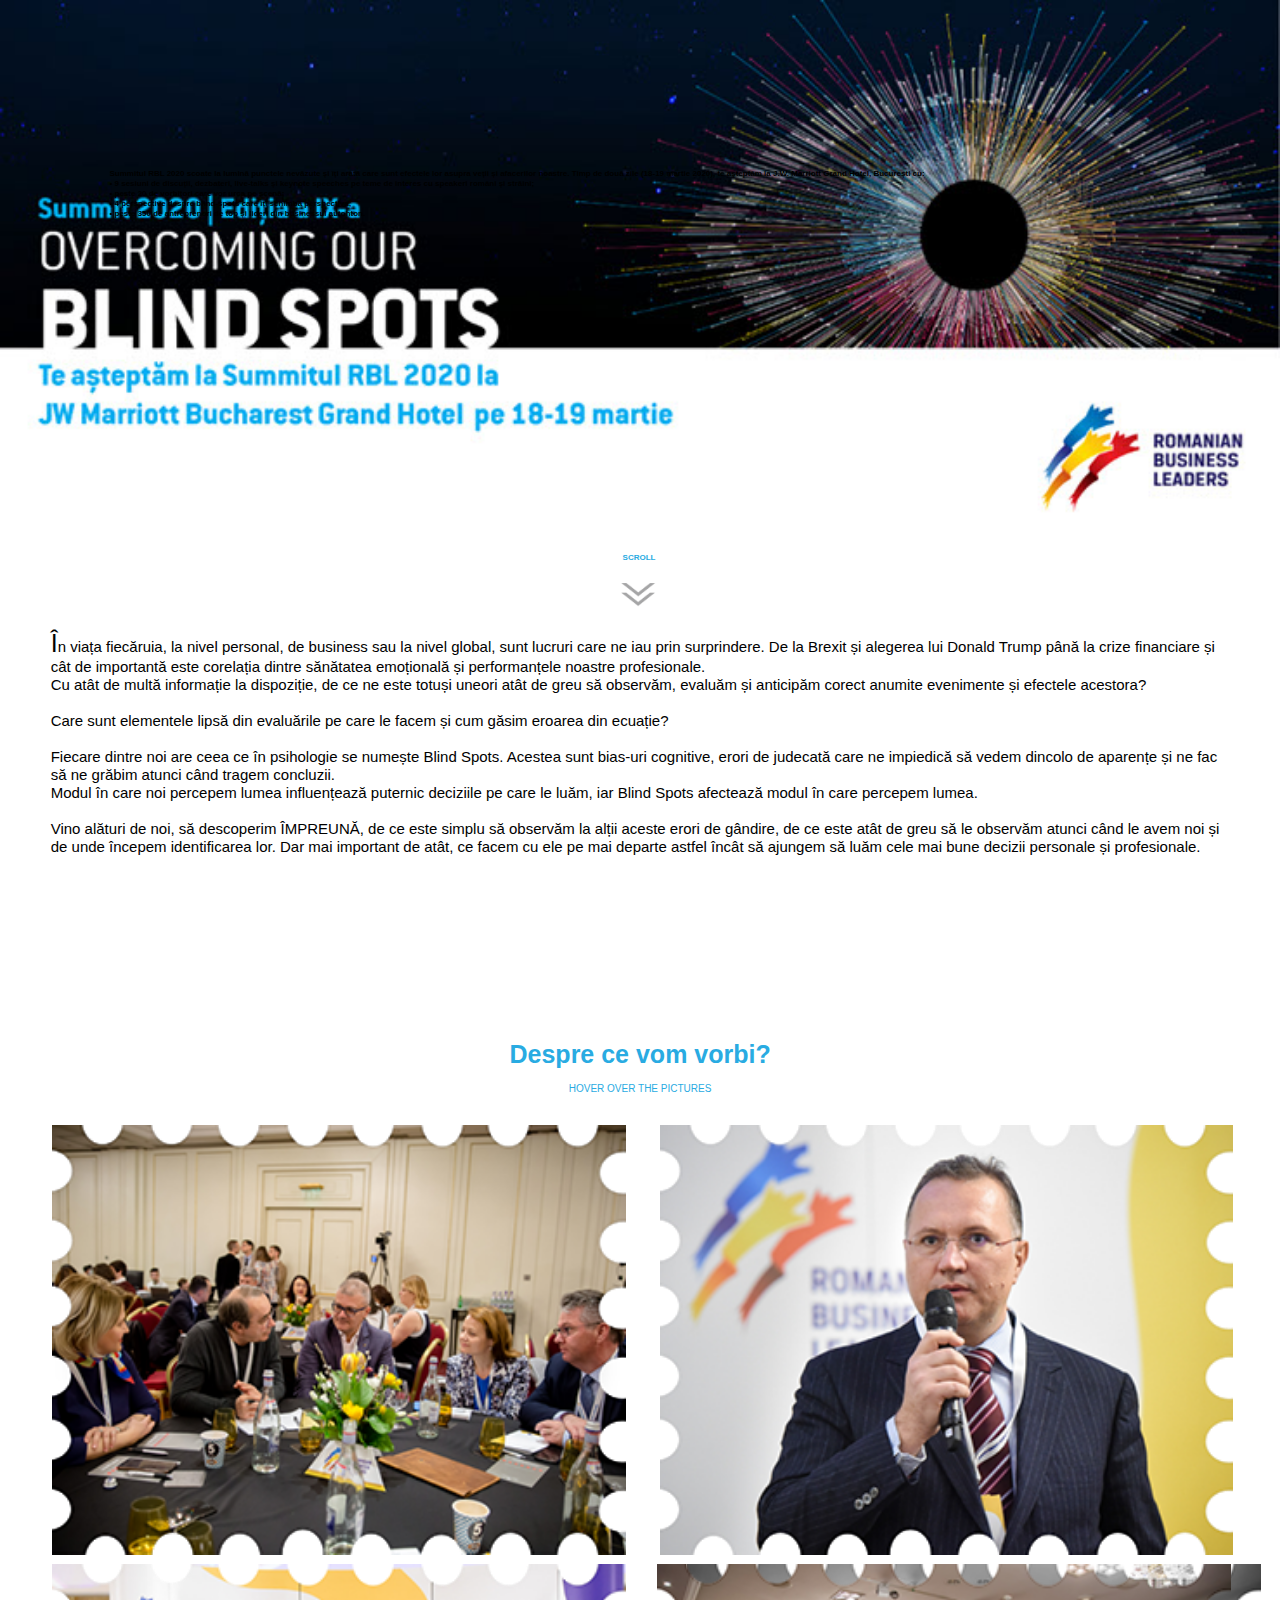
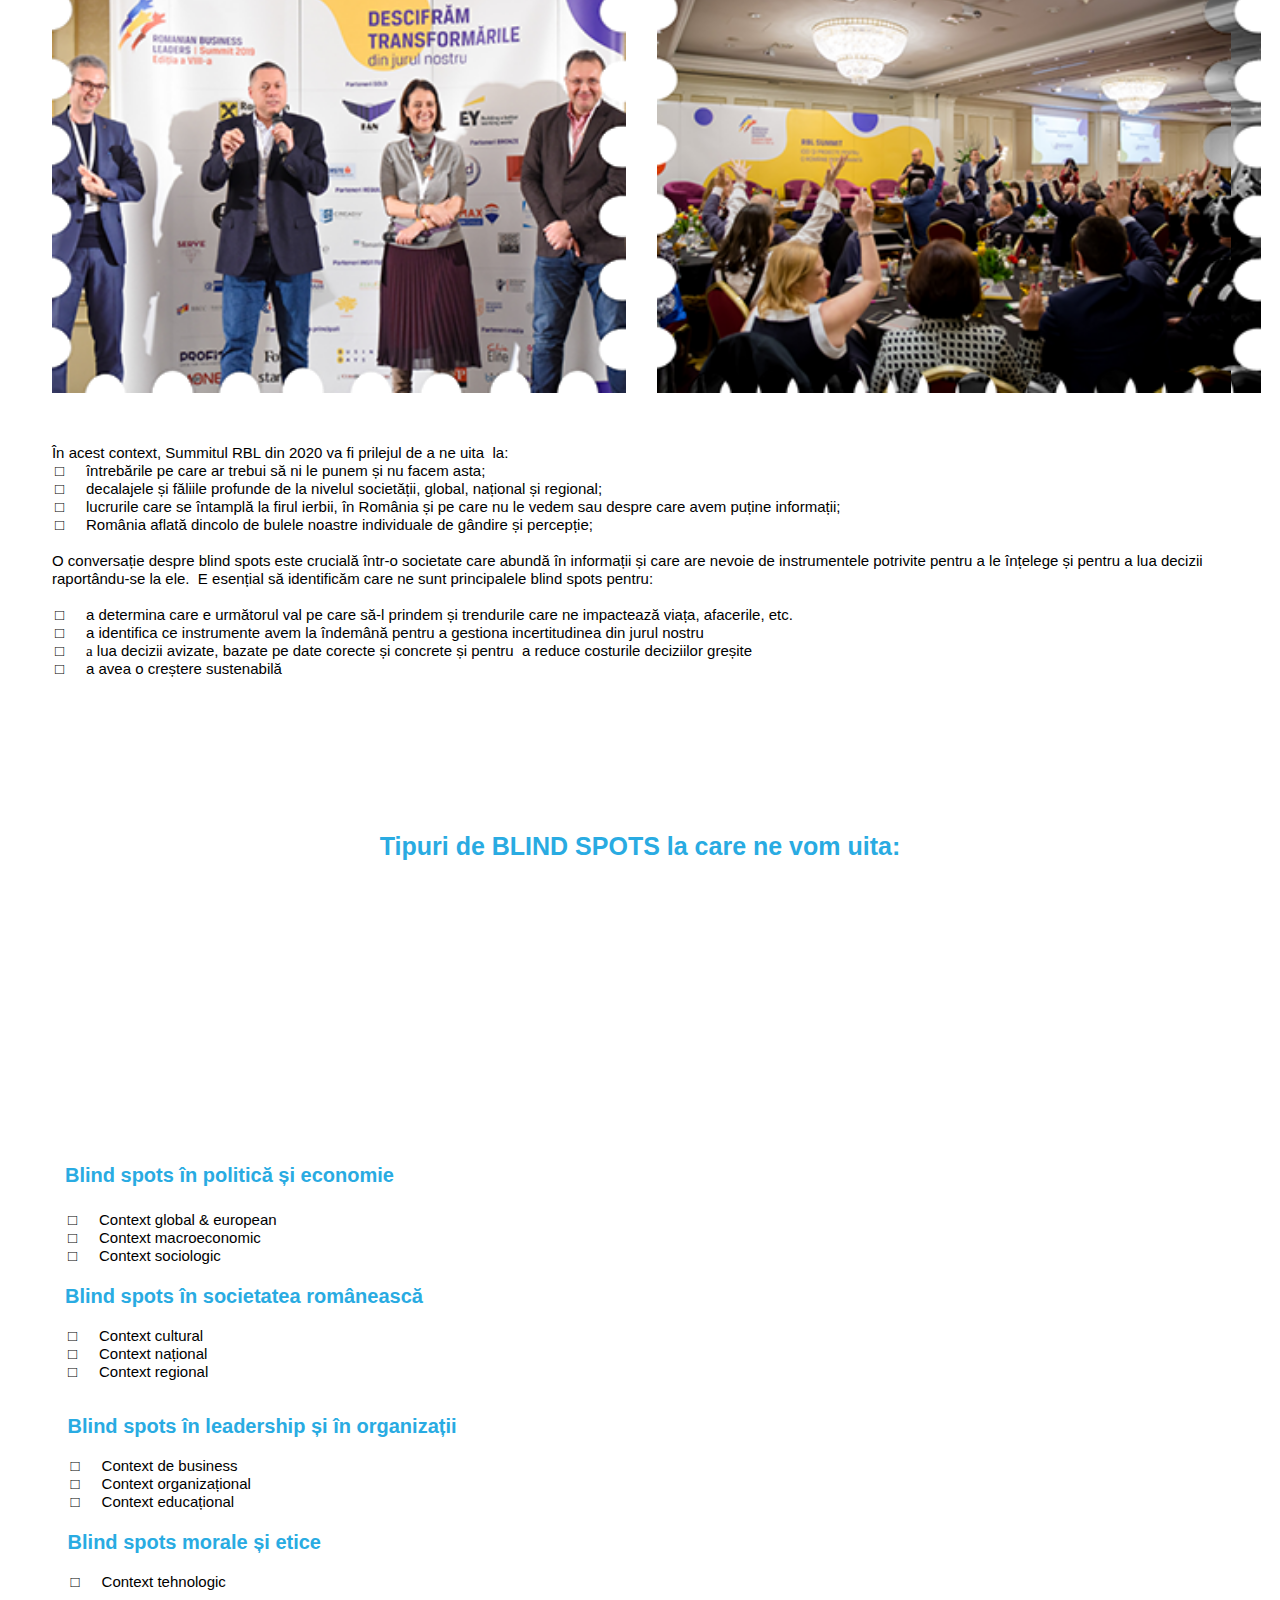
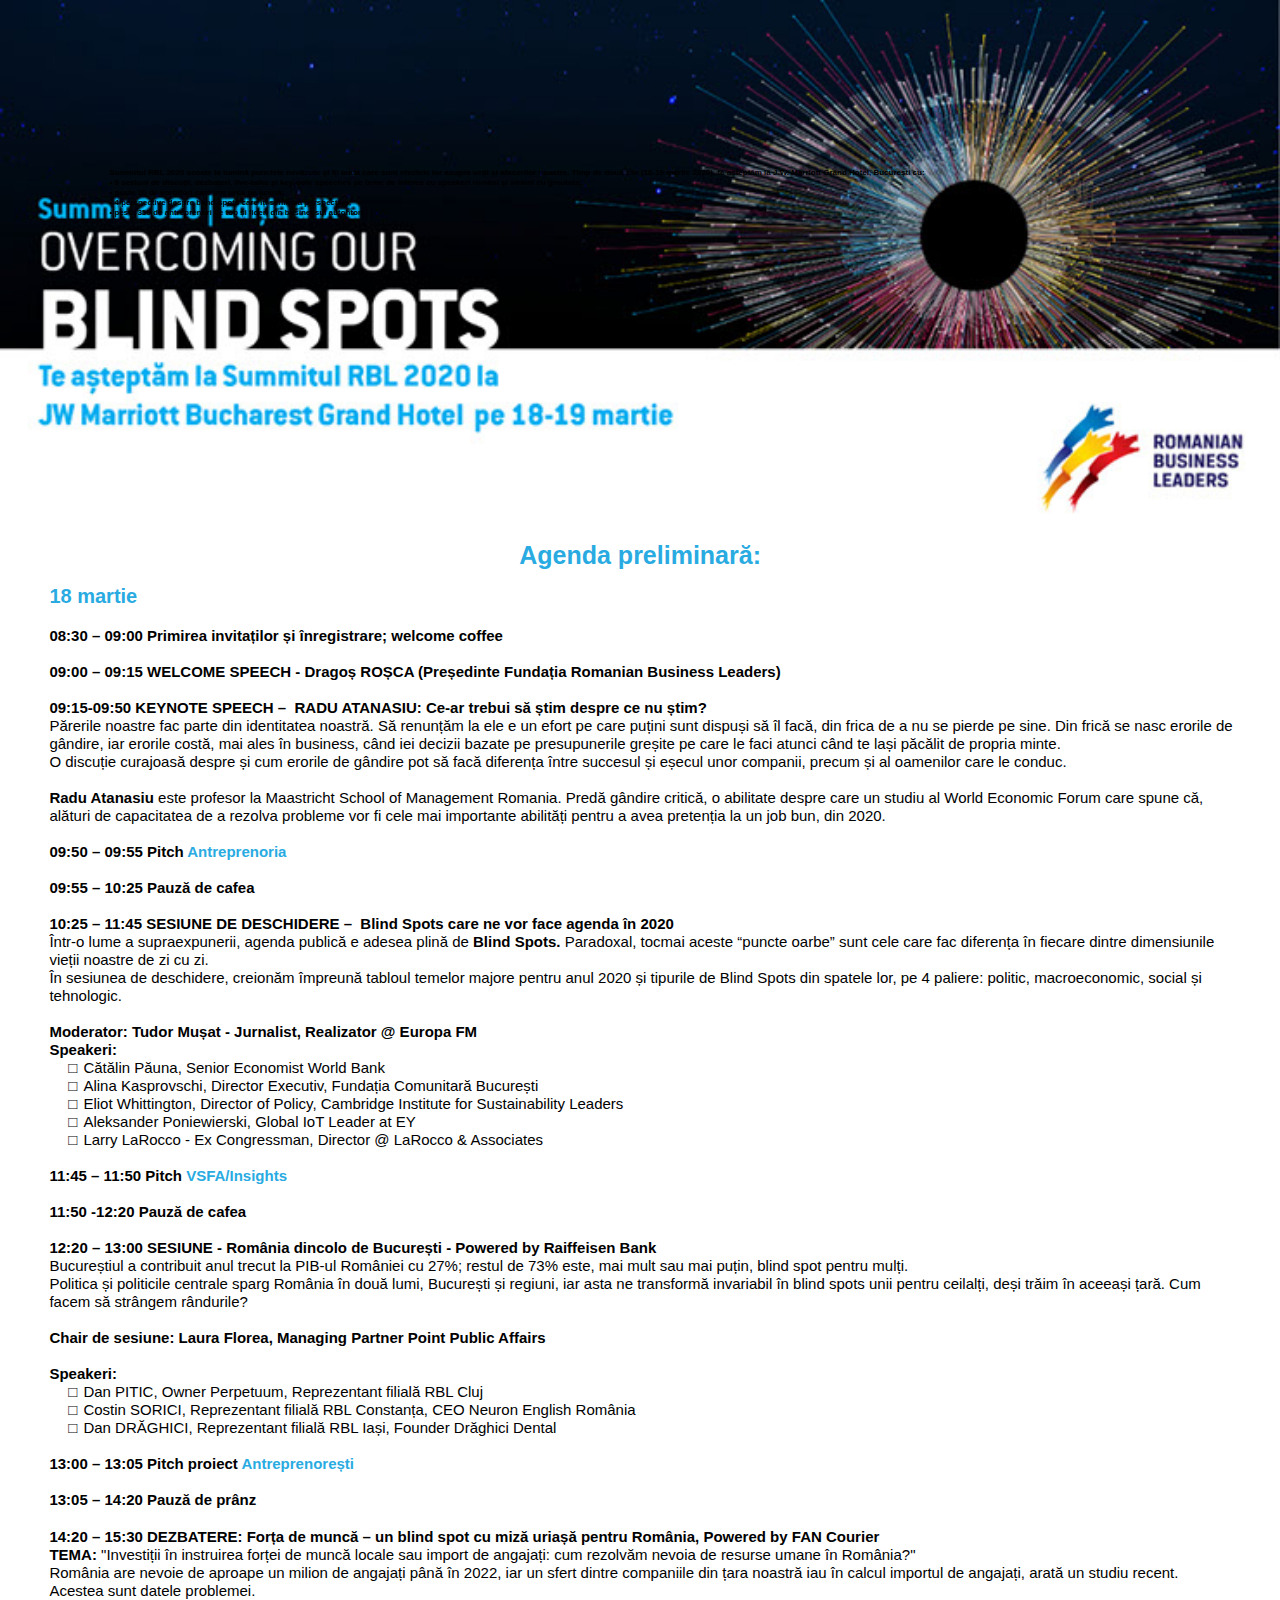
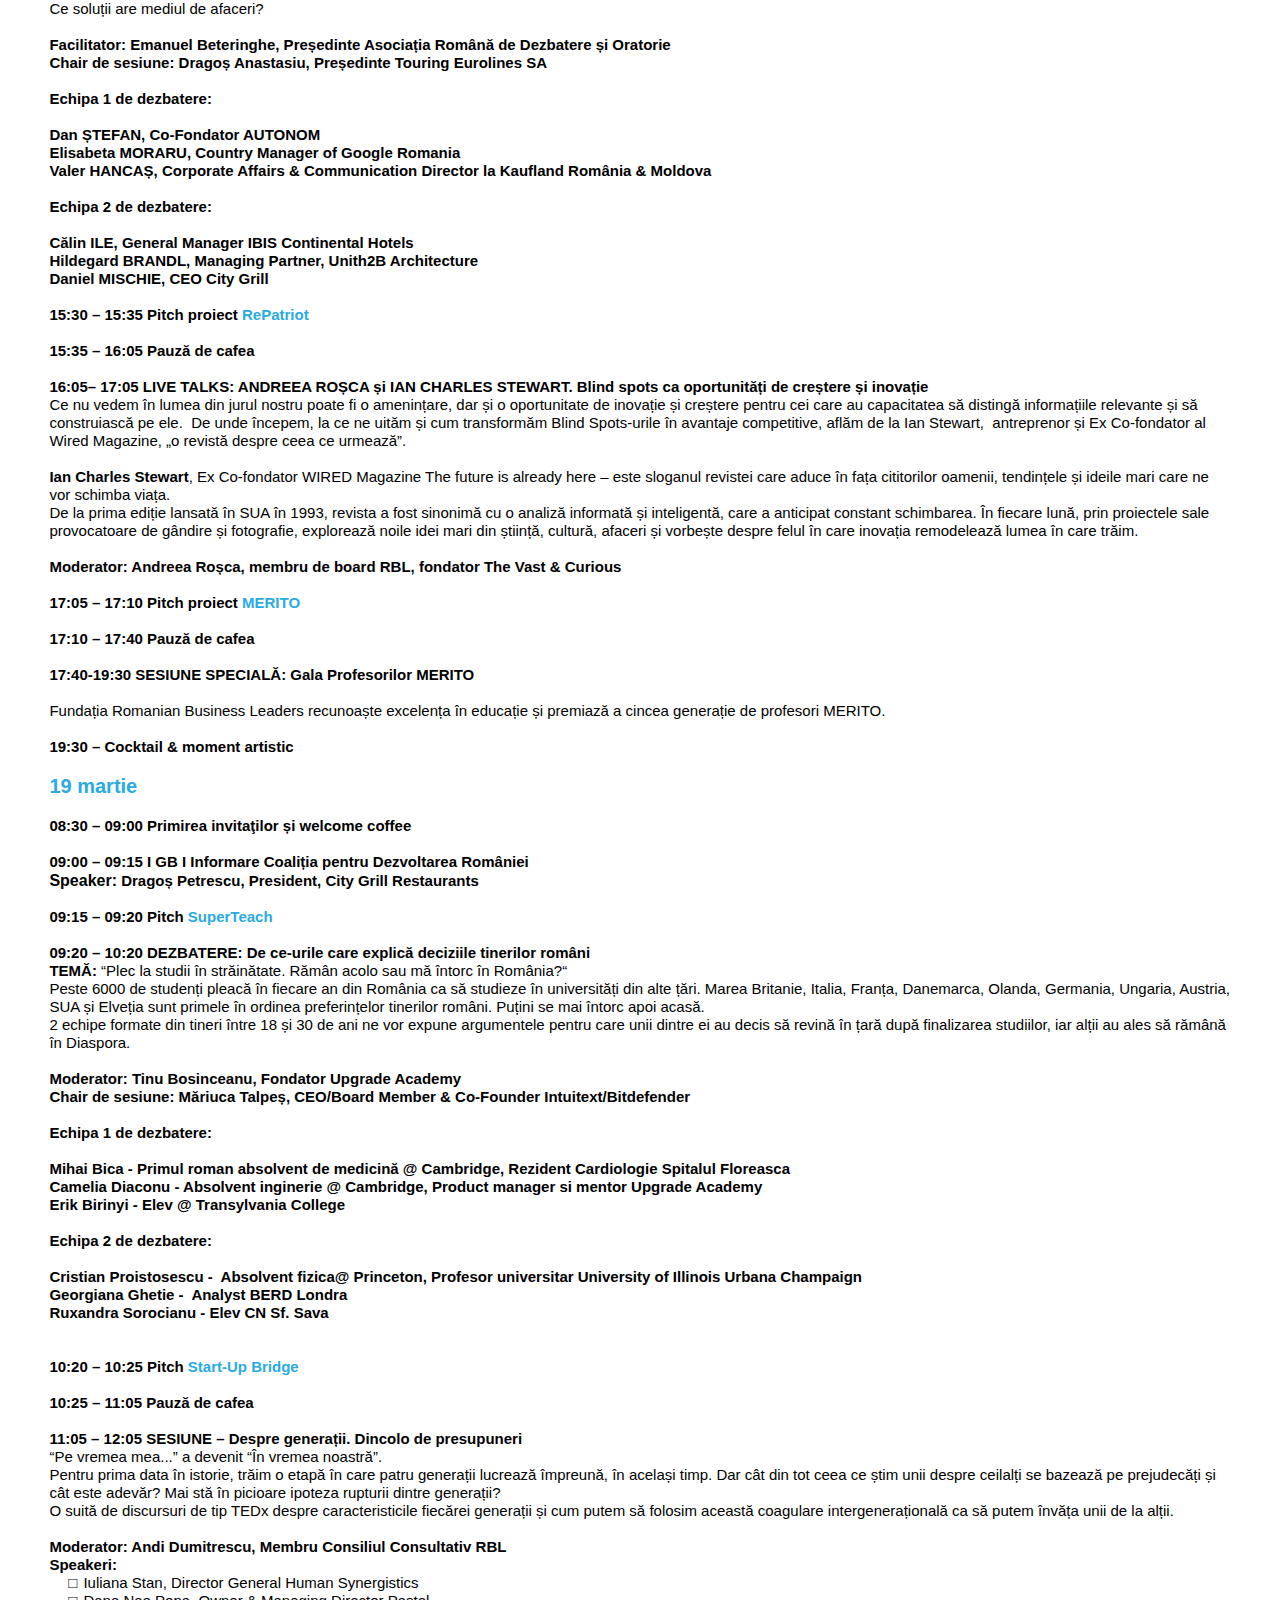
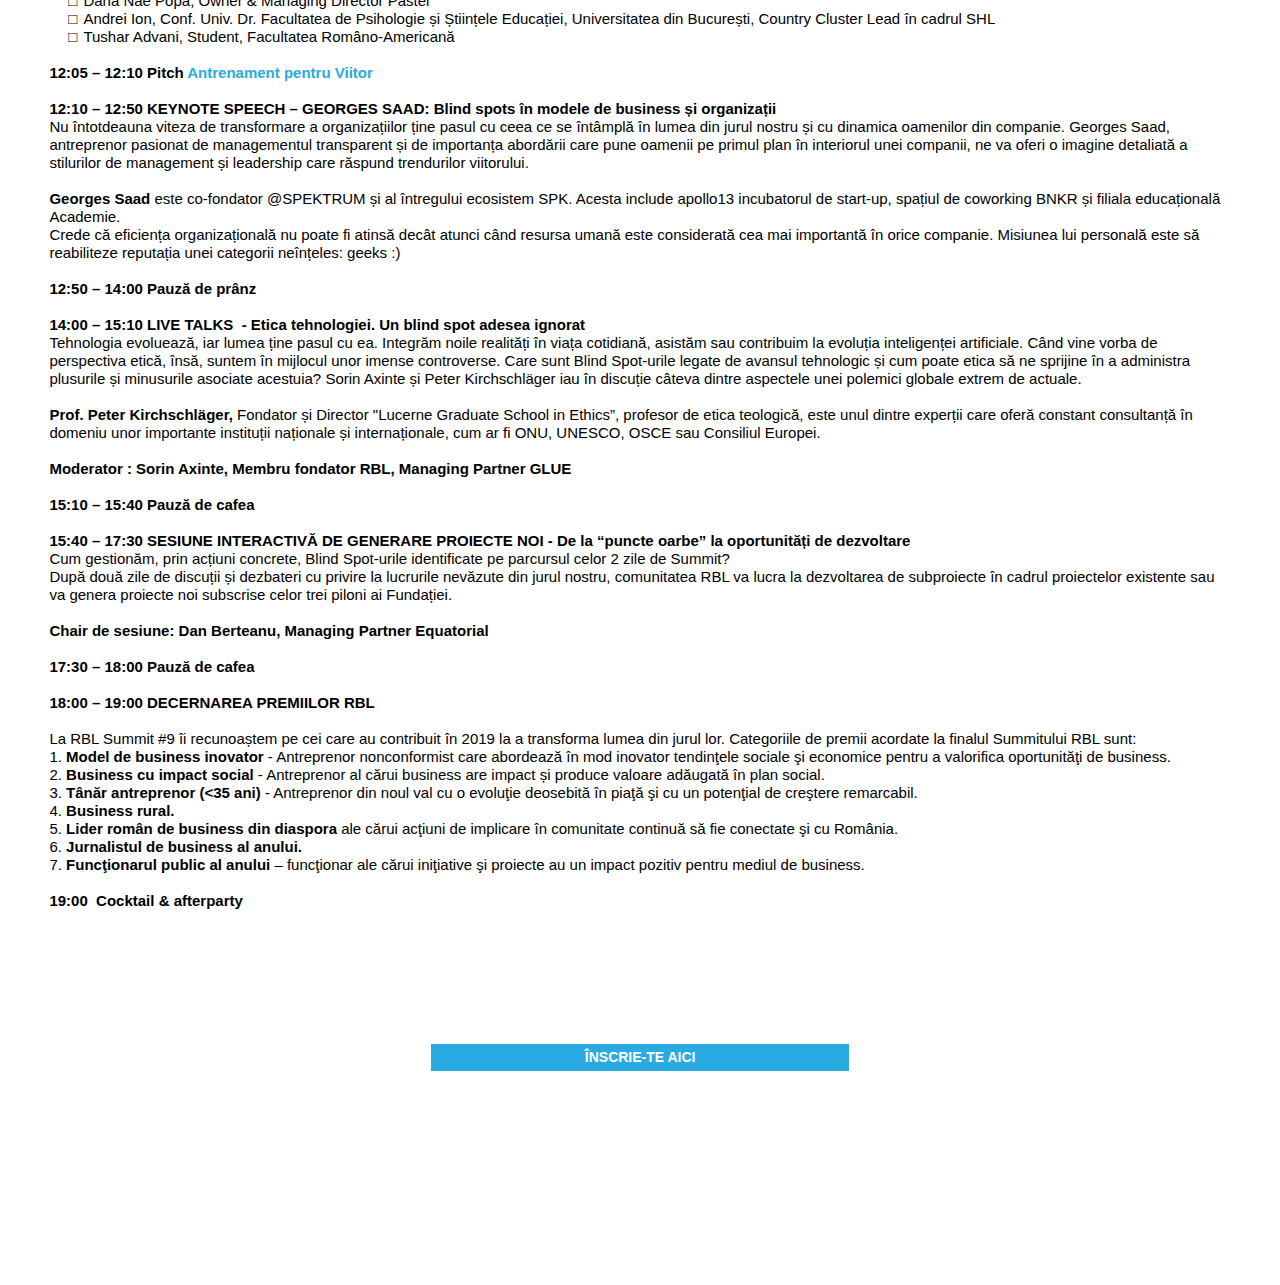
==== commit 462b1d58: "w" ====
--- a/phone/index.html
+++ b/phone/index.html
@@ -17,14 +17,14 @@
   <link rel="canonical" href="http://RBL.ro/index.html"/>
   <title>Home</title>
   <!-- CSS -->
-  <link rel="stylesheet" type="text/css" href="../css/site_global.css?crc=3920580071"/>
-  <link rel="stylesheet" type="text/css" href="css/index.css?crc=431993911" id="pagesheet"/>
+  <link rel="stylesheet" type="text/css" href="../css/site_global.css?crc=4020703471"/>
+  <link rel="stylesheet" type="text/css" href="css/index.css?crc=3865970076" id="pagesheet"/>
   <!-- IE-only CSS -->
   <!--[if lt IE 9]>
-  <link rel="stylesheet" type="text/css" href="css/nomq_index.css?crc=425280795" id="nomq_pagesheet"/>
+  <link rel="stylesheet" type="text/css" href="css/nomq_index.css?crc=4222616170" id="nomq_pagesheet"/>
   <![endif]-->
   <!-- JS includes -->
-  <script src="https://use.typekit.net/ik/[base64].js" type="text/javascript"></script>
+  <script src="https://use.typekit.net/ik/[base64].js" type="text/javascript"></script>
   <!-- Other scripts -->
   <script type="text/javascript">
    try {Typekit.load();} catch(e) {}
@@ -207,7 +207,7 @@
      <div class="clearfix colelem shared_content" id="u2309-4" data-content-guid="u2309-4_content"><!-- content -->
       <p>Agenda preliminară:</p>
      </div>
-     <div class="clearfix colelem shared_content" id="u4413-339" data-content-guid="u4413-339_content"><!-- content -->
+     <div class="clearfix colelem shared_content" id="u4413-343" data-content-guid="u4413-343_content"><!-- content -->
       <p id="u4413-2">18 martie</p>
       <p id="u4413-3">&nbsp;</p>
       <p id="u4413-5">08:30 – 09:00 Primirea invitaților și înregistrare; welcome coffee</p>
@@ -271,122 +271,124 @@
       <p id="u4413-113">&nbsp;</p>
       <p id="u4413-115">Dan ȘTEFAN, Co-Fondator AUTONOM</p>
       <p id="u4413-117">Elisabeta MORARU, Country Manager of Google Romania</p>
-      <p id="u4413-118">&nbsp;</p>
-      <p id="u4413-120">Echipa 2 de dezbatere:</p>
-      <p id="u4413-121">&nbsp;</p>
-      <p id="u4413-123">Călin ILE, General Manager IBIS Continental Hotels</p>
-      <p id="u4413-125">Hildegard BRANDL, Managing Partner, Unith2B Architecture</p>
-      <p id="u4413-126">&nbsp;</p>
-      <p id="u4413-132"><span id="u4413-127">15:30 – 15:35</span> <span id="u4413-129">Pitch proiect </span><a class="nonblock" href="https://repatriot.ro/"><span id="u4413-130">RePatriot</span></a></p>
-      <p id="u4413-133">&nbsp;</p>
-      <p id="u4413-135">15:35 – 16:05 Pauză de cafea</p>
-      <p id="u4413-136">&nbsp;</p>
-      <p id="u4413-138">16:05– 17:05 LIVE TALKS: ANDREEA ROȘCA și IAN CHARLES STEWART. Blind spots ca oportunități de creștere și inovație</p>
-      <p id="u4413-140">Ce nu vedem în lumea din jurul nostru poate fi o amenințare, dar și o oportunitate de inovație și creștere pentru cei care au capacitatea să distingă informațiile relevante și să construiască pe ele.&nbsp; De unde începem, la ce ne uităm și cum transformăm Blind Spots-urile în avantaje competitive, aflăm de la Ian Stewart,&nbsp; antreprenor și Ex Co-fondator al Wired Magazine, „o revistă despre ceea ce urmează”.</p>
-      <p id="u4413-141">&nbsp;</p>
-      <p id="u4413-144"><span id="u4413-142">Ian Charles Stewart</span>, Ex Co-fondator WIRED Magazine The future is already here – este sloganul revistei care aduce în fața cititorilor oamenii, tendințele și ideile mari care ne vor schimba viața.</p>
-      <p id="u4413-146">De la prima ediție lansată în SUA în 1993, revista a fost sinonimă cu o analiză informată și inteligentă, care a anticipat constant schimbarea. În fiecare lună, prin proiectele sale provocatoare de gândire și fotografie, explorează noile idei mari din știință, cultură, afaceri și vorbește despre felul în care inovația remodelează lumea în care trăim.</p>
-      <p id="u4413-147">&nbsp;</p>
-      <p id="u4413-149">Moderator: Andreea Roșca, membru de board RBL, fondator The Vast &amp; Curious</p>
-      <p id="u4413-150">&nbsp;</p>
-      <p id="u4413-154"><span id="u4413-151">17:05 – 17:10 Pitch proiect </span><a class="nonblock" href="http://www.proiectulmerito.ro/"><span id="u4413-152">MERITO</span></a></p>
-      <p id="u4413-155">&nbsp;</p>
-      <p id="u4413-157">17:10 – 17:40 Pauză de cafea</p>
-      <p id="u4413-158">&nbsp;</p>
-      <p id="u4413-160">17:40-19:30 SESIUNE SPECIALĂ: Gala Profesorilor MERITO</p>
-      <p id="u4413-161">&nbsp;</p>
-      <p id="u4413-163">Fundația Romanian Business Leaders recunoaște excelența în educație și premiază a cincea generație de profesori MERITO.</p>
-      <p id="u4413-164">&nbsp;</p>
-      <p id="u4413-166">19:30 – Cocktail &amp; moment artistic</p>
-      <p id="u4413-167">&nbsp;</p>
-      <p id="u4413-169">19 martie</p>
-      <p id="u4413-170">&nbsp;</p>
-      <p id="u4413-172">08:30 – 09:00 Primirea invitaţilor și welcome coffee</p>
-      <p id="u4413-173">&nbsp;</p>
-      <p id="u4413-175">09:00 – 09:15 I GB I Informare Coaliția pentru Dezvoltarea României</p>
-      <p id="u4413-178"><span id="u4413-176">Speaker:</span><span id="u4413-177"> Dragoș Petrescu, President, City Grill Restaurants</span></p>
-      <p id="u4413-179">&nbsp;</p>
-      <p id="u4413-184"><span id="u4413-180">09:15 – 09:20 </span><a class="nonblock" href="https://www.superteach.ro/"><span id="u4413-181">Pitch</span><span id="u4413-182"> SuperTeach</span></a></p>
-      <p id="u4413-185">&nbsp;</p>
-      <p id="u4413-187">09:20 – 10:20 DEZBATERE: De ce-urile care explică deciziile tinerilor români</p>
-      <p id="u4413-190"><span id="u4413-188">TEMĂ: </span>“Plec la studii în străinătate. Rămân acolo sau mă întorc în România?“</p>
-      <p id="u4413-192">Peste 6000 de studenți pleacă în fiecare an din România ca să studieze în universități din alte țări. Marea Britanie, Italia, Franța, Danemarca, Olanda, Germania, Ungaria, Austria, SUA și Elveția sunt primele în ordinea preferințelor tinerilor români. Puțini se mai întorc apoi acasă.</p>
-      <p id="u4413-194">2 echipe formate din tineri între 18 și 30 de ani ne vor expune argumentele pentru care unii dintre ei au decis să revină în țară după finalizarea studiilor, iar alții au ales să rămână în Diaspora.</p>
-      <p id="u4413-195">&nbsp;</p>
-      <p id="u4413-197">Moderator: Tinu Bosinceanu, Fondator Upgrade Academy</p>
-      <p id="u4413-199">Chair de sesiune: Măriuca Talpeș, CEO/Board Member &amp; Co-Founder Intuitext/Bitdefender</p>
-      <p id="u4413-200">&nbsp;</p>
-      <p id="u4413-202">Echipa 1 de dezbatere:</p>
-      <p id="u4413-203">&nbsp;</p>
-      <p id="u4413-205">Mihai Bica - Primul roman absolvent de medicină @ Cambridge, Rezident Cardiologie Spitalul Floreasca</p>
-      <p id="u4413-207">Camelia Diaconu - Absolvent inginerie @ Cambridge, Product manager si mentor Upgrade Academy</p>
-      <p id="u4413-209">Erik Birinyi - Elev @ Transylvania College</p>
-      <p id="u4413-210">&nbsp;</p>
-      <p id="u4413-212">Echipa 2 de dezbatere:</p>
-      <p id="u4413-213">&nbsp;</p>
-      <p id="u4413-215">Cristian Proistosescu -&nbsp; Absolvent fizica@ Princeton, Profesor universitar University of Illinois Urbana Champaign</p>
-      <p id="u4413-217">Georgiana Ghetie -&nbsp; Analyst BERD Londra</p>
-      <p id="u4413-219">Ruxandra Sorocianu - Elev CN Sf. Sava</p>
-      <p id="u4413-220">&nbsp;</p>
-      <p id="u4413-221">&nbsp;</p>
-      <p id="u4413-226"><span id="u4413-222">10:20 – 10:25 Pitch </span><span id="u4413-223">Start-Up </span><a class="nonblock" href="https://www.rbls.ro/%20start-up-bridge"><span id="u4413-224">Bridge</span></a></p>
-      <p id="u4413-227">&nbsp;</p>
-      <p id="u4413-229">10:25 – 11:05 Pauză de cafea</p>
-      <p id="u4413-230">&nbsp;</p>
-      <p id="u4413-232">11:05 – 12:05 SESIUNE – Despre generații. Dincolo de presupuneri</p>
-      <p id="u4413-234">“Pe vremea mea...” a devenit “În vremea noastră”.</p>
-      <p id="u4413-236">Pentru prima data în istorie, trăim o etapă în care patru generații lucrează împreună, în același timp. Dar cât din tot ceea ce știm unii despre ceilalți se bazează pe prejudecăți și cât este adevăr? Mai stă în picioare ipoteza rupturii dintre generații?</p>
-      <p id="u4413-238">O suită de discursuri de tip TEDx despre caracteristicile fiecărei generații și cum putem să folosim această coagulare intergenerațională ca să putem învăța unii de la alții.</p>
-      <p id="u4413-239">&nbsp;</p>
-      <p id="u4413-241">Moderator: Andi Dumitrescu, Membru Consiliul Consultativ RBL</p>
-      <p id="u4413-243">Speakeri:</p>
-      <ul class="list0 nls-None" id="u4413-252">
-       <li id="u4413-245">Iuliana Stan, Director General Human Synergistics</li>
-       <li id="u4413-247">Dana Nae Popa, Owner &amp; Managing Director Pastel</li>
-       <li id="u4413-249">Andrei Ion, Conf. Univ. Dr. Facultatea de Psihologie și Științele Educației, Universitatea din București, Country Cluster Lead în cadrul SHL</li>
-       <li id="u4413-251">Tushar Advani, Student, Facultatea Româno-Americană</li>
+      <p id="u4413-119">Valer HANCAȘ, Corporate Affairs &amp; Communication Director la Kaufland România &amp; Moldova</p>
+      <p id="u4413-120">&nbsp;</p>
+      <p id="u4413-122">Echipa 2 de dezbatere:</p>
+      <p id="u4413-123">&nbsp;</p>
+      <p id="u4413-125">Călin ILE, General Manager IBIS Continental Hotels</p>
+      <p id="u4413-127">Hildegard BRANDL, Managing Partner, Unith2B Architecture</p>
+      <p id="u4413-129">Daniel MISCHIE, CEO City Grill</p>
+      <p id="u4413-130">&nbsp;</p>
+      <p id="u4413-136"><span id="u4413-131">15:30 – 15:35</span> <span id="u4413-133">Pitch proiect </span><a class="nonblock" href="https://repatriot.ro/"><span id="u4413-134">RePatriot</span></a></p>
+      <p id="u4413-137">&nbsp;</p>
+      <p id="u4413-139">15:35 – 16:05 Pauză de cafea</p>
+      <p id="u4413-140">&nbsp;</p>
+      <p id="u4413-142">16:05– 17:05 LIVE TALKS: ANDREEA ROȘCA și IAN CHARLES STEWART. Blind spots ca oportunități de creștere și inovație</p>
+      <p id="u4413-144">Ce nu vedem în lumea din jurul nostru poate fi o amenințare, dar și o oportunitate de inovație și creștere pentru cei care au capacitatea să distingă informațiile relevante și să construiască pe ele.&nbsp; De unde începem, la ce ne uităm și cum transformăm Blind Spots-urile în avantaje competitive, aflăm de la Ian Stewart,&nbsp; antreprenor și Ex Co-fondator al Wired Magazine, „o revistă despre ceea ce urmează”.</p>
+      <p id="u4413-145">&nbsp;</p>
+      <p id="u4413-148"><span id="u4413-146">Ian Charles Stewart</span>, Ex Co-fondator WIRED Magazine The future is already here – este sloganul revistei care aduce în fața cititorilor oamenii, tendințele și ideile mari care ne vor schimba viața.</p>
+      <p id="u4413-150">De la prima ediție lansată în SUA în 1993, revista a fost sinonimă cu o analiză informată și inteligentă, care a anticipat constant schimbarea. În fiecare lună, prin proiectele sale provocatoare de gândire și fotografie, explorează noile idei mari din știință, cultură, afaceri și vorbește despre felul în care inovația remodelează lumea în care trăim.</p>
+      <p id="u4413-151">&nbsp;</p>
+      <p id="u4413-153">Moderator: Andreea Roșca, membru de board RBL, fondator The Vast &amp; Curious</p>
+      <p id="u4413-154">&nbsp;</p>
+      <p id="u4413-158"><span id="u4413-155">17:05 – 17:10 Pitch proiect </span><a class="nonblock" href="http://www.proiectulmerito.ro/"><span id="u4413-156">MERITO</span></a></p>
+      <p id="u4413-159">&nbsp;</p>
+      <p id="u4413-161">17:10 – 17:40 Pauză de cafea</p>
+      <p id="u4413-162">&nbsp;</p>
+      <p id="u4413-164">17:40-19:30 SESIUNE SPECIALĂ: Gala Profesorilor MERITO</p>
+      <p id="u4413-165">&nbsp;</p>
+      <p id="u4413-167">Fundația Romanian Business Leaders recunoaște excelența în educație și premiază a cincea generație de profesori MERITO.</p>
+      <p id="u4413-168">&nbsp;</p>
+      <p id="u4413-170">19:30 – Cocktail &amp; moment artistic</p>
+      <p id="u4413-171">&nbsp;</p>
+      <p id="u4413-173">19 martie</p>
+      <p id="u4413-174">&nbsp;</p>
+      <p id="u4413-176">08:30 – 09:00 Primirea invitaţilor și welcome coffee</p>
+      <p id="u4413-177">&nbsp;</p>
+      <p id="u4413-179">09:00 – 09:15 I GB I Informare Coaliția pentru Dezvoltarea României</p>
+      <p id="u4413-182"><span id="u4413-180">Speaker:</span><span id="u4413-181"> Dragoș Petrescu, President, City Grill Restaurants</span></p>
+      <p id="u4413-183">&nbsp;</p>
+      <p id="u4413-188"><span id="u4413-184">09:15 – 09:20 </span><a class="nonblock" href="https://www.superteach.ro/"><span id="u4413-185">Pitch</span><span id="u4413-186"> SuperTeach</span></a></p>
+      <p id="u4413-189">&nbsp;</p>
+      <p id="u4413-191">09:20 – 10:20 DEZBATERE: De ce-urile care explică deciziile tinerilor români</p>
+      <p id="u4413-194"><span id="u4413-192">TEMĂ: </span>“Plec la studii în străinătate. Rămân acolo sau mă întorc în România?“</p>
+      <p id="u4413-196">Peste 6000 de studenți pleacă în fiecare an din România ca să studieze în universități din alte țări. Marea Britanie, Italia, Franța, Danemarca, Olanda, Germania, Ungaria, Austria, SUA și Elveția sunt primele în ordinea preferințelor tinerilor români. Puțini se mai întorc apoi acasă.</p>
+      <p id="u4413-198">2 echipe formate din tineri între 18 și 30 de ani ne vor expune argumentele pentru care unii dintre ei au decis să revină în țară după finalizarea studiilor, iar alții au ales să rămână în Diaspora.</p>
+      <p id="u4413-199">&nbsp;</p>
+      <p id="u4413-201">Moderator: Tinu Bosinceanu, Fondator Upgrade Academy</p>
+      <p id="u4413-203">Chair de sesiune: Măriuca Talpeș, CEO/Board Member &amp; Co-Founder Intuitext/Bitdefender</p>
+      <p id="u4413-204">&nbsp;</p>
+      <p id="u4413-206">Echipa 1 de dezbatere:</p>
+      <p id="u4413-207">&nbsp;</p>
+      <p id="u4413-209">Mihai Bica - Primul roman absolvent de medicină @ Cambridge, Rezident Cardiologie Spitalul Floreasca</p>
+      <p id="u4413-211">Camelia Diaconu - Absolvent inginerie @ Cambridge, Product manager si mentor Upgrade Academy</p>
+      <p id="u4413-213">Erik Birinyi - Elev @ Transylvania College</p>
+      <p id="u4413-214">&nbsp;</p>
+      <p id="u4413-216">Echipa 2 de dezbatere:</p>
+      <p id="u4413-217">&nbsp;</p>
+      <p id="u4413-219">Cristian Proistosescu -&nbsp; Absolvent fizica@ Princeton, Profesor universitar University of Illinois Urbana Champaign</p>
+      <p id="u4413-221">Georgiana Ghetie -&nbsp; Analyst BERD Londra</p>
+      <p id="u4413-223">Ruxandra Sorocianu - Elev CN Sf. Sava</p>
+      <p id="u4413-224">&nbsp;</p>
+      <p id="u4413-225">&nbsp;</p>
+      <p id="u4413-230"><span id="u4413-226">10:20 – 10:25 Pitch </span><span id="u4413-227">Start-Up </span><a class="nonblock" href="https://www.rbls.ro/%20start-up-bridge"><span id="u4413-228">Bridge</span></a></p>
+      <p id="u4413-231">&nbsp;</p>
+      <p id="u4413-233">10:25 – 11:05 Pauză de cafea</p>
+      <p id="u4413-234">&nbsp;</p>
+      <p id="u4413-236">11:05 – 12:05 SESIUNE – Despre generații. Dincolo de presupuneri</p>
+      <p id="u4413-238">“Pe vremea mea...” a devenit “În vremea noastră”.</p>
+      <p id="u4413-240">Pentru prima data în istorie, trăim o etapă în care patru generații lucrează împreună, în același timp. Dar cât din tot ceea ce știm unii despre ceilalți se bazează pe prejudecăți și cât este adevăr? Mai stă în picioare ipoteza rupturii dintre generații?</p>
+      <p id="u4413-242">O suită de discursuri de tip TEDx despre caracteristicile fiecărei generații și cum putem să folosim această coagulare intergenerațională ca să putem învăța unii de la alții.</p>
+      <p id="u4413-243">&nbsp;</p>
+      <p id="u4413-245">Moderator: Andi Dumitrescu, Membru Consiliul Consultativ RBL</p>
+      <p id="u4413-247">Speakeri:</p>
+      <ul class="list0 nls-None" id="u4413-256">
+       <li id="u4413-249">Iuliana Stan, Director General Human Synergistics</li>
+       <li id="u4413-251">Dana Nae Popa, Owner &amp; Managing Director Pastel</li>
+       <li id="u4413-253">Andrei Ion, Conf. Univ. Dr. Facultatea de Psihologie și Științele Educației, Universitatea din București, Country Cluster Lead în cadrul SHL</li>
+       <li id="u4413-255">Tushar Advani, Student, Facultatea Româno-Americană</li>
       </ul>
-      <p id="u4413-253">&nbsp;</p>
-      <p id="u4413-259"><span id="u4413-254">12:05 – 12:10 Pitch </span><span id="u4413-255">Antrenament pentru</span><a class="nonblock" href="https://antrenamentpentruviitor.ro/"><span id="u4413-256"> </span><span id="u4413-257">Viitor</span></a></p>
-      <p id="u4413-260">&nbsp;</p>
-      <p id="u4413-262">12:10 – 12:50 KEYNOTE SPEECH – GEORGES SAAD: Blind spots în modele de business și organizații</p>
-      <p id="u4413-264">Nu întotdeauna viteza de transformare a organizațiilor ține pasul cu ceea ce se întâmplă în lumea din jurul nostru și cu dinamica oamenilor din companie. Georges Saad, antreprenor pasionat de managementul transparent și de importanța abordării care pune oamenii pe primul plan în interiorul unei companii, ne va oferi o imagine detaliată a stilurilor de management și leadership care răspund trendurilor viitorului.</p>
-      <p id="u4413-265">&nbsp;</p>
-      <p id="u4413-268"><span id="u4413-266">Georges Saad</span> este co-fondator @SPEKTRUM și al întregului ecosistem SPK. Acesta include apollo13 incubatorul de start-up, spațiul de coworking BNKR și filiala educațională Academie.</p>
-      <p id="u4413-270">Crede că eficiența organizațională nu poate fi atinsă decât atunci când resursa umană este considerată cea mai importantă în orice companie. Misiunea lui personală este să reabiliteze reputația unei categorii neînțeles: geeks :)</p>
-      <p id="u4413-271">&nbsp;</p>
-      <p id="u4413-273">12:50 – 14:00 Pauză de prânz</p>
-      <p id="u4413-274">&nbsp;</p>
-      <p id="u4413-276">14:00 – 15:10 LIVE TALKS&nbsp; - Etica tehnologiei. Un blind spot adesea ignorat</p>
-      <p id="u4413-278">Tehnologia evoluează, iar lumea ține pasul cu ea. Integrăm noile realități în viața cotidiană, asistăm sau contribuim la evoluția inteligenței artificiale. Când vine vorba de perspectiva etică, însă, suntem în mijlocul unor imense controverse. Care sunt Blind Spot-urile legate de avansul tehnologic și cum poate etica să ne sprijine în a administra plusurile și minusurile asociate acestuia? Sorin Axinte și Peter Kirchschläger iau în discuție câteva dintre aspectele unei polemici globale extrem de actuale.</p>
-      <p id="u4413-279">&nbsp;</p>
-      <p id="u4413-282"><span id="u4413-280">Prof. Peter Kirchschläger,</span> Fondator și Director &quot;Lucerne Graduate School in Ethics”, profesor de etica teologică, este unul dintre experții care oferă constant consultanță în domeniu unor importante instituții naționale și internaționale, cum ar fi ONU, UNESCO, OSCE sau Consiliul Europei.</p>
+      <p id="u4413-257">&nbsp;</p>
+      <p id="u4413-263"><span id="u4413-258">12:05 – 12:10 Pitch </span><span id="u4413-259">Antrenament pentru</span><a class="nonblock" href="https://antrenamentpentruviitor.ro/"><span id="u4413-260"> </span><span id="u4413-261">Viitor</span></a></p>
+      <p id="u4413-264">&nbsp;</p>
+      <p id="u4413-266">12:10 – 12:50 KEYNOTE SPEECH – GEORGES SAAD: Blind spots în modele de business și organizații</p>
+      <p id="u4413-268">Nu întotdeauna viteza de transformare a organizațiilor ține pasul cu ceea ce se întâmplă în lumea din jurul nostru și cu dinamica oamenilor din companie. Georges Saad, antreprenor pasionat de managementul transparent și de importanța abordării care pune oamenii pe primul plan în interiorul unei companii, ne va oferi o imagine detaliată a stilurilor de management și leadership care răspund trendurilor viitorului.</p>
+      <p id="u4413-269">&nbsp;</p>
+      <p id="u4413-272"><span id="u4413-270">Georges Saad</span> este co-fondator @SPEKTRUM și al întregului ecosistem SPK. Acesta include apollo13 incubatorul de start-up, spațiul de coworking BNKR și filiala educațională Academie.</p>
+      <p id="u4413-274">Crede că eficiența organizațională nu poate fi atinsă decât atunci când resursa umană este considerată cea mai importantă în orice companie. Misiunea lui personală este să reabiliteze reputația unei categorii neînțeles: geeks :)</p>
+      <p id="u4413-275">&nbsp;</p>
+      <p id="u4413-277">12:50 – 14:00 Pauză de prânz</p>
+      <p id="u4413-278">&nbsp;</p>
+      <p id="u4413-280">14:00 – 15:10 LIVE TALKS&nbsp; - Etica tehnologiei. Un blind spot adesea ignorat</p>
+      <p id="u4413-282">Tehnologia evoluează, iar lumea ține pasul cu ea. Integrăm noile realități în viața cotidiană, asistăm sau contribuim la evoluția inteligenței artificiale. Când vine vorba de perspectiva etică, însă, suntem în mijlocul unor imense controverse. Care sunt Blind Spot-urile legate de avansul tehnologic și cum poate etica să ne sprijine în a administra plusurile și minusurile asociate acestuia? Sorin Axinte și Peter Kirchschläger iau în discuție câteva dintre aspectele unei polemici globale extrem de actuale.</p>
       <p id="u4413-283">&nbsp;</p>
-      <p id="u4413-285">Moderator : Sorin Axinte, Membru fondator RBL, Managing Partner GLUE</p>
-      <p id="u4413-286">&nbsp;</p>
-      <p id="u4413-288">15:10 – 15:40 Pauză de cafea</p>
-      <p id="u4413-289">&nbsp;</p>
-      <p id="u4413-291">15:40 – 17:30 SESIUNE INTERACTIVĂ DE GENERARE PROIECTE NOI - De la “puncte oarbe” la oportunități de dezvoltare</p>
-      <p id="u4413-293">Cum gestionăm, prin acțiuni concrete, Blind Spot-urile identificate pe parcursul celor 2 zile de Summit?</p>
-      <p id="u4413-295">După două zile de discuții și dezbateri cu privire la lucrurile nevăzute din jurul nostru, comunitatea RBL va lucra la dezvoltarea de subproiecte în cadrul proiectelor existente sau va genera proiecte noi subscrise celor trei piloni ai Fundației.</p>
-      <p id="u4413-296">&nbsp;</p>
-      <p id="u4413-298">Chair de sesiune: Dan Berteanu, Managing Partner Equatorial</p>
-      <p id="u4413-299">&nbsp;</p>
-      <p id="u4413-301">17:30 – 18:00 Pauză de cafea</p>
-      <p id="u4413-302">&nbsp;</p>
-      <p id="u4413-304">18:00 – 19:00 DECERNAREA PREMIILOR RBL</p>
-      <p id="u4413-305">&nbsp;</p>
-      <p id="u4413-307">La RBL Summit #9 îi recunoaștem pe cei care au contribuit în 2019 la a transforma lumea din jurul lor. Categoriile de premii acordate la finalul Summitului RBL sunt:</p>
-      <p id="u4413-311">1. <span id="u4413-309">Model de business inovator </span>- Antreprenor nonconformist care abordează în mod inovator tendinţele sociale şi economice pentru a valorifica oportunităţi de business.</p>
-      <p id="u4413-315">2. <span id="u4413-313">Business cu impact social </span>- Antreprenor al cărui business are impact și produce valoare adăugată în plan social.</p>
-      <p id="u4413-319">3. <span id="u4413-317">Tânăr antreprenor (&lt;35 ani) </span>- Antreprenor din noul val cu o evoluţie deosebită în piaţă şi cu un potenţial de creştere remarcabil.</p>
-      <p id="u4413-322">4. <span id="u4413-321">Business rural.</span></p>
-      <p id="u4413-326">5. <span id="u4413-324">Lider român de business din diaspora</span> ale cărui acţiuni de implicare în comunitate continuă să fie conectate şi cu România.</p>
-      <p id="u4413-329">6. <span id="u4413-328">Jurnalistul de business al anului.</span></p>
-      <p id="u4413-333">7. <span id="u4413-331">Funcţionarul public al anului </span>– funcţionar ale cărui iniţiative şi proiecte au un impact pozitiv pentru mediul de business.</p>
-      <p id="u4413-334">&nbsp;</p>
-      <p id="u4413-336">19:00&nbsp; Cocktail &amp; afterparty</p>
-      <p id="u4413-337">&nbsp;</p>
+      <p id="u4413-286"><span id="u4413-284">Prof. Peter Kirchschläger,</span> Fondator și Director &quot;Lucerne Graduate School in Ethics”, profesor de etica teologică, este unul dintre experții care oferă constant consultanță în domeniu unor importante instituții naționale și internaționale, cum ar fi ONU, UNESCO, OSCE sau Consiliul Europei.</p>
+      <p id="u4413-287">&nbsp;</p>
+      <p id="u4413-289">Moderator : Sorin Axinte, Membru fondator RBL, Managing Partner GLUE</p>
+      <p id="u4413-290">&nbsp;</p>
+      <p id="u4413-292">15:10 – 15:40 Pauză de cafea</p>
+      <p id="u4413-293">&nbsp;</p>
+      <p id="u4413-295">15:40 – 17:30 SESIUNE INTERACTIVĂ DE GENERARE PROIECTE NOI - De la “puncte oarbe” la oportunități de dezvoltare</p>
+      <p id="u4413-297">Cum gestionăm, prin acțiuni concrete, Blind Spot-urile identificate pe parcursul celor 2 zile de Summit?</p>
+      <p id="u4413-299">După două zile de discuții și dezbateri cu privire la lucrurile nevăzute din jurul nostru, comunitatea RBL va lucra la dezvoltarea de subproiecte în cadrul proiectelor existente sau va genera proiecte noi subscrise celor trei piloni ai Fundației.</p>
+      <p id="u4413-300">&nbsp;</p>
+      <p id="u4413-302">Chair de sesiune: Dan Berteanu, Managing Partner Equatorial</p>
+      <p id="u4413-303">&nbsp;</p>
+      <p id="u4413-305">17:30 – 18:00 Pauză de cafea</p>
+      <p id="u4413-306">&nbsp;</p>
+      <p id="u4413-308">18:00 – 19:00 DECERNAREA PREMIILOR RBL</p>
+      <p id="u4413-309">&nbsp;</p>
+      <p id="u4413-311">La RBL Summit #9 îi recunoaștem pe cei care au contribuit în 2019 la a transforma lumea din jurul lor. Categoriile de premii acordate la finalul Summitului RBL sunt:</p>
+      <p id="u4413-315">1. <span id="u4413-313">Model de business inovator </span>- Antreprenor nonconformist care abordează în mod inovator tendinţele sociale şi economice pentru a valorifica oportunităţi de business.</p>
+      <p id="u4413-319">2. <span id="u4413-317">Business cu impact social </span>- Antreprenor al cărui business are impact și produce valoare adăugată în plan social.</p>
+      <p id="u4413-323">3. <span id="u4413-321">Tânăr antreprenor (&lt;35 ani) </span>- Antreprenor din noul val cu o evoluţie deosebită în piaţă şi cu un potenţial de creştere remarcabil.</p>
+      <p id="u4413-326">4. <span id="u4413-325">Business rural.</span></p>
+      <p id="u4413-330">5. <span id="u4413-328">Lider român de business din diaspora</span> ale cărui acţiuni de implicare în comunitate continuă să fie conectate şi cu România.</p>
+      <p id="u4413-333">6. <span id="u4413-332">Jurnalistul de business al anului.</span></p>
+      <p id="u4413-337">7. <span id="u4413-335">Funcţionarul public al anului </span>– funcţionar ale cărui iniţiative şi proiecte au un impact pozitiv pentru mediul de business.</p>
+      <p id="u4413-338">&nbsp;</p>
+      <p id="u4413-340">19:00&nbsp; Cocktail &amp; afterparty</p>
+      <p id="u4413-341">&nbsp;</p>
      </div>
      <div class="size_fixed colelem shared_content" id="u2318" data-sizePolicy="fixed" data-pintopage="page_fixedCenter" data-content-guid="u2318_content"><!-- custom html -->
       
@@ -394,7 +396,7 @@
 
      </div>
     </div>
-    <div class="verticalspacer" data-offset-top="7408" data-content-above-spacer="7407" data-content-below-spacer="70" data-sizePolicy="fixed" data-pintopage="page_fixedLeft"></div>
+    <div class="verticalspacer" data-offset-top="7462" data-content-above-spacer="7461" data-content-below-spacer="70" data-sizePolicy="fixed" data-pintopage="page_fixedLeft"></div>
     <div class="clearfix grpelem shared_content" id="pu4941-5" data-content-guid="pu4941-5_content"><!-- column -->
      <div class="clearfix colelem" id="u4941-5" data-sizePolicy="fluidWidth" data-pintopage="page_fixedCenter" data-leftAdjustmentDoneBy="pu4941-5"><!-- content -->
       <p><a class="nonblock" href="http://summit.rbls.ro/bilete/"><span id="u4941">ÎNSCRIE-TE AICI</span></a></p>
@@ -471,10 +473,10 @@
       <span class="clearfix grpelem placeholder" data-placeholder-for="u9249-12_content"><!-- placeholder node --></span>
      </div>
      <span class="clearfix colelem placeholder" data-placeholder-for="u2309-4_content"><!-- placeholder node --></span>
-     <span class="clearfix colelem placeholder" data-placeholder-for="u4413-339_content"><!-- placeholder node --></span>
+     <span class="clearfix colelem placeholder" data-placeholder-for="u4413-343_content"><!-- placeholder node --></span>
      <span class="size_fixed colelem placeholder" data-placeholder-for="u2318_content"><!-- placeholder node --></span>
     </div>
-    <div class="verticalspacer" data-offset-top="7716" data-content-above-spacer="7716" data-content-below-spacer="70" data-sizePolicy="fixed" data-pintopage="page_fixedLeft"></div>
+    <div class="verticalspacer" data-offset-top="7776" data-content-above-spacer="7776" data-content-below-spacer="70" data-sizePolicy="fixed" data-pintopage="page_fixedLeft"></div>
     <span class="clearfix grpelem placeholder" data-placeholder-for="pu4941-5_content"><!-- placeholder node --></span>
    </div>
   </div>
@@ -542,10 +544,10 @@
       <span class="clearfix grpelem placeholder" data-placeholder-for="u9249-12_content"><!-- placeholder node --></span>
      </div>
      <span class="clearfix colelem placeholder" data-placeholder-for="u2309-4_content"><!-- placeholder node --></span>
-     <span class="clearfix colelem placeholder" data-placeholder-for="u4413-339_content"><!-- placeholder node --></span>
+     <span class="clearfix colelem placeholder" data-placeholder-for="u4413-343_content"><!-- placeholder node --></span>
      <span class="size_fixed colelem placeholder" data-placeholder-for="u2318_content"><!-- placeholder node --></span>
     </div>
-    <div class="verticalspacer" data-offset-top="7824" data-content-above-spacer="7823" data-content-below-spacer="70" data-sizePolicy="fixed" data-pintopage="page_fixedLeft"></div>
+    <div class="verticalspacer" data-offset-top="7866" data-content-above-spacer="7866" data-content-below-spacer="70" data-sizePolicy="fixed" data-pintopage="page_fixedLeft"></div>
     <span class="clearfix grpelem placeholder" data-placeholder-for="pu4941-5_content"><!-- placeholder node --></span>
    </div>
   </div>
@@ -615,10 +617,10 @@
       <span class="clearfix grpelem placeholder" data-placeholder-for="u9249-12_content"><!-- placeholder node --></span>
      </div>
      <span class="clearfix colelem placeholder" data-placeholder-for="u2309-4_content"><!-- placeholder node --></span>
-     <span class="clearfix colelem placeholder" data-placeholder-for="u4413-339_content"><!-- placeholder node --></span>
+     <span class="clearfix colelem placeholder" data-placeholder-for="u4413-343_content"><!-- placeholder node --></span>
      <span class="size_fixed colelem placeholder" data-placeholder-for="u2318_content"><!-- placeholder node --></span>
     </div>
-    <div class="verticalspacer" data-offset-top="7890" data-content-above-spacer="7890" data-content-below-spacer="71" data-sizePolicy="fixed" data-pintopage="page_fixedLeft"></div>
+    <div class="verticalspacer" data-offset-top="7967" data-content-above-spacer="7967" data-content-below-spacer="71" data-sizePolicy="fixed" data-pintopage="page_fixedLeft"></div>
     <span class="clearfix grpelem placeholder" data-placeholder-for="pu4941-5_content"><!-- placeholder node --></span>
    </div>
   </div>
@@ -688,10 +690,10 @@
       <span class="clearfix grpelem placeholder" data-placeholder-for="u9249-12_content"><!-- placeholder node --></span>
      </div>
      <span class="clearfix colelem placeholder" data-placeholder-for="u2309-4_content"><!-- placeholder node --></span>
-     <span class="clearfix colelem placeholder" data-placeholder-for="u4413-339_content"><!-- placeholder node --></span>
+     <span class="clearfix colelem placeholder" data-placeholder-for="u4413-343_content"><!-- placeholder node --></span>
      <span class="size_fixed colelem placeholder" data-placeholder-for="u2318_content"><!-- placeholder node --></span>
     </div>
-    <div class="verticalspacer" data-offset-top="8068" data-content-above-spacer="8068" data-content-below-spacer="70" data-sizePolicy="fixed" data-pintopage="page_fixedLeft"></div>
+    <div class="verticalspacer" data-offset-top="8139" data-content-above-spacer="8138" data-content-below-spacer="70" data-sizePolicy="fixed" data-pintopage="page_fixedLeft"></div>
     <span class="clearfix grpelem placeholder" data-placeholder-for="pu4941-5_content"><!-- placeholder node --></span>
    </div>
   </div>
@@ -761,10 +763,10 @@
       <span class="clearfix grpelem placeholder" data-placeholder-for="u9249-12_content"><!-- placeholder node --></span>
      </div>
      <span class="clearfix colelem placeholder" data-placeholder-for="u2309-4_content"><!-- placeholder node --></span>
-     <span class="clearfix colelem placeholder" data-placeholder-for="u4413-339_content"><!-- placeholder node --></span>
+     <span class="clearfix colelem placeholder" data-placeholder-for="u4413-343_content"><!-- placeholder node --></span>
      <span class="size_fixed colelem placeholder" data-placeholder-for="u2318_content"><!-- placeholder node --></span>
     </div>
-    <div class="verticalspacer" data-offset-top="8662" data-content-above-spacer="8662" data-content-below-spacer="70" data-sizePolicy="fixed" data-pintopage="page_fixedLeft"></div>
+    <div class="verticalspacer" data-offset-top="8742" data-content-above-spacer="8742" data-content-below-spacer="70" data-sizePolicy="fixed" data-pintopage="page_fixedLeft"></div>
     <span class="clearfix grpelem placeholder" data-placeholder-for="pu4941-5_content"><!-- placeholder node --></span>
    </div>
   </div>
@@ -834,10 +836,10 @@
       <span class="clearfix grpelem placeholder" data-placeholder-for="u9249-12_content"><!-- placeholder node --></span>
      </div>
      <span class="clearfix colelem placeholder" data-placeholder-for="u2309-4_content"><!-- placeholder node --></span>
-     <span class="clearfix colelem placeholder" data-placeholder-for="u4413-339_content"><!-- placeholder node --></span>
+     <span class="clearfix colelem placeholder" data-placeholder-for="u4413-343_content"><!-- placeholder node --></span>
      <span class="size_fixed colelem placeholder" data-placeholder-for="u2318_content"><!-- placeholder node --></span>
     </div>
-    <div class="verticalspacer" data-offset-top="9350" data-content-above-spacer="9350" data-content-below-spacer="70" data-sizePolicy="fixed" data-pintopage="page_fixedLeft"></div>
+    <div class="verticalspacer" data-offset-top="9456" data-content-above-spacer="9455" data-content-below-spacer="70" data-sizePolicy="fixed" data-pintopage="page_fixedLeft"></div>
     <span class="clearfix grpelem placeholder" data-placeholder-for="pu4941-5_content"><!-- placeholder node --></span>
    </div>
   </div>
@@ -907,10 +909,10 @@
       <span class="clearfix grpelem placeholder" data-placeholder-for="u9249-12_content"><!-- placeholder node --></span>
      </div>
      <span class="clearfix colelem placeholder" data-placeholder-for="u2309-4_content"><!-- placeholder node --></span>
-     <span class="clearfix colelem placeholder" data-placeholder-for="u4413-339_content"><!-- placeholder node --></span>
+     <span class="clearfix colelem placeholder" data-placeholder-for="u4413-343_content"><!-- placeholder node --></span>
      <span class="size_fixed colelem placeholder" data-placeholder-for="u2318_content"><!-- placeholder node --></span>
     </div>
-    <div class="verticalspacer" data-offset-top="10218" data-content-above-spacer="10218" data-content-below-spacer="70" data-sizePolicy="fixed" data-pintopage="page_fixedLeft"></div>
+    <div class="verticalspacer" data-offset-top="10298" data-content-above-spacer="10298" data-content-below-spacer="70" data-sizePolicy="fixed" data-pintopage="page_fixedLeft"></div>
     <span class="clearfix grpelem placeholder" data-placeholder-for="pu4941-5_content"><!-- placeholder node --></span>
    </div>
   </div>
@@ -978,10 +980,10 @@
       <span class="clearfix grpelem placeholder" data-placeholder-for="u9249-12_content"><!-- placeholder node --></span>
      </div>
      <span class="clearfix colelem placeholder" data-placeholder-for="u2309-4_content"><!-- placeholder node --></span>
-     <span class="clearfix colelem placeholder" data-placeholder-for="u4413-339_content"><!-- placeholder node --></span>
+     <span class="clearfix colelem placeholder" data-placeholder-for="u4413-343_content"><!-- placeholder node --></span>
      <span class="size_fixed colelem placeholder" data-placeholder-for="u2318_content"><!-- placeholder node --></span>
     </div>
-    <div class="verticalspacer" data-offset-top="10906" data-content-above-spacer="10906" data-content-below-spacer="70" data-sizePolicy="fixed" data-pintopage="page_fixedLeft"></div>
+    <div class="verticalspacer" data-offset-top="11011" data-content-above-spacer="11010" data-content-below-spacer="70" data-sizePolicy="fixed" data-pintopage="page_fixedLeft"></div>
     <span class="clearfix grpelem placeholder" data-placeholder-for="pu4941-5_content"><!-- placeholder node --></span>
    </div>
   </div>
--- a/css/site_global.css
+++ b/css/site_global.css
@@ -1 +1 @@
-html{min-height:100%;min-width:100%;-ms-text-size-adjust:none;}body,div,dl,dt,dd,ul,ol,li,nav,h1,h2,h3,h4,h5,h6,pre,code,form,fieldset,legend,input,button,textarea,p,blockquote,th,td,a{margin:0px;padding:0px;border-width:0px;border-style:solid;border-color:transparent;-webkit-transform-origin:left top;-ms-transform-origin:left top;-o-transform-origin:left top;transform-origin:left top;background-repeat:no-repeat;}button.submit-btn{-moz-box-sizing:content-box;-webkit-box-sizing:content-box;box-sizing:content-box;}.transition{-webkit-transition-property:background-image,background-position,background-color,border-color,border-radius,color,font-size,font-style,font-weight,letter-spacing,line-height,text-align,box-shadow,text-shadow,opacity;transition-property:background-image,background-position,background-color,border-color,border-radius,color,font-size,font-style,font-weight,letter-spacing,line-height,text-align,box-shadow,text-shadow,opacity;}.transition *{-webkit-transition:inherit;transition:inherit;}table{border-collapse:collapse;border-spacing:0px;}fieldset,img{border:0px;border-style:solid;-webkit-transform-origin:left top;-ms-transform-origin:left top;-o-transform-origin:left top;transform-origin:left top;}address,caption,cite,code,dfn,em,strong,th,var,optgroup{font-style:inherit;font-weight:inherit;}del,ins{text-decoration:none;}li{list-style:none;}caption,th{text-align:left;}h1,h2,h3,h4,h5,h6{font-size:100%;font-weight:inherit;}input,button,textarea,select,optgroup,option{font-family:inherit;font-size:inherit;font-style:inherit;font-weight:inherit;}.form-grp input,.form-grp textarea{-webkit-appearance:none;-webkit-border-radius:0;}body{font-family:Arial, Helvetica Neue, Helvetica, sans-serif;text-align:left;font-size:14px;line-height:17px;word-wrap:break-word;text-rendering:optimizeLegibility;-moz-font-feature-settings:'liga';-ms-font-feature-settings:'liga';-webkit-font-feature-settings:'liga';font-feature-settings:'liga';}a{color:inherit;text-decoration:inherit;}a:link{color:#000000;text-decoration:inherit;}a:visited{color:#000000;text-decoration:inherit;}a:hover{color:#7F7F7F;text-decoration:inherit;}a:active{color:#000000;text-decoration:inherit;}a.nontext{color:black;text-decoration:none;font-style:normal;font-weight:normal;}.normal_text{color:#000000;direction:ltr;font-family:Arial, Helvetica Neue, Helvetica, sans-serif;font-size:14px;font-style:normal;font-weight:normal;letter-spacing:0px;line-height:17px;text-align:left;text-decoration:none;text-indent:0px;text-transform:none;vertical-align:0px;padding:0px;}.list0 li:before{position:absolute;right:100%;letter-spacing:0px;text-decoration:none;font-weight:normal;font-style:normal;}.rtl-list li:before{right:auto;left:100%;}.nls-None > li:before,.nls-None .list3 > li:before,.nls-None .list6 > li:before{margin-right:6px;content:'•';}.nls-None .list1 > li:before,.nls-None .list4 > li:before,.nls-None .list7 > li:before{margin-right:6px;content:'○';}.nls-None,.nls-None .list1,.nls-None .list2,.nls-None .list3,.nls-None .list4,.nls-None .list5,.nls-None .list6,.nls-None .list7,.nls-None .list8{padding-left:34px;}.nls-None.rtl-list,.nls-None .list1.rtl-list,.nls-None .list2.rtl-list,.nls-None .list3.rtl-list,.nls-None .list4.rtl-list,.nls-None .list5.rtl-list,.nls-None .list6.rtl-list,.nls-None .list7.rtl-list,.nls-None .list8.rtl-list{padding-left:0px;padding-right:34px;}.nls-None .list2 > li:before,.nls-None .list5 > li:before,.nls-None .list8 > li:before{margin-right:6px;content:'-';}.nls-None.rtl-list > li:before,.nls-None .list1.rtl-list > li:before,.nls-None .list2.rtl-list > li:before,.nls-None .list3.rtl-list > li:before,.nls-None .list4.rtl-list > li:before,.nls-None .list5.rtl-list > li:before,.nls-None .list6.rtl-list > li:before,.nls-None .list7.rtl-list > li:before,.nls-None .list8.rtl-list > li:before{margin-right:0px;margin-left:6px;}.TabbedPanelsTab{white-space:nowrap;}.MenuBar .MenuBarView,.MenuBar .SubMenuView{display:block;list-style:none;}.MenuBar .SubMenu{display:none;position:absolute;}.NoWrap{white-space:nowrap;word-wrap:normal;}.rootelem{margin-left:auto;margin-right:auto;}.colelem{display:inline;float:left;clear:both;}.clearfix:after{content:"\0020";visibility:hidden;display:block;height:0px;clear:both;}*:first-child+html .clearfix{zoom:1;}.clip_frame{overflow:hidden;}.popup_anchor{position:relative;width:0px;height:0px;}.allow_click_through *{pointer-events:auto;}.popup_element{z-index:100000;}.svg{display:block;vertical-align:top;}span.wrap{content:'';clear:left;display:block;}span.actAsInlineDiv{display:inline-block;}.position_content,.excludeFromNormalFlow{float:left;}.preload_images{position:absolute;overflow:hidden;left:-9999px;top:-9999px;height:1px;width:1px;}.preload{height:1px;width:1px;}.animateStates{-webkit-transition:0.3s ease-in-out;-moz-transition:0.3s ease-in-out;-o-transition:0.3s ease-in-out;transition:0.3s ease-in-out;}[data-whatinput="mouse"] *:focus,[data-whatinput="touch"] *:focus,input:focus,textarea:focus{outline:none;}textarea{resize:none;overflow:auto;}.allow_click_through,.fld-prompt{pointer-events:none;}.wrapped-input{position:absolute;top:0px;left:0px;background:transparent;border:none;}.submit-btn{z-index:50000;cursor:pointer;}.anchor_item{width:22px;height:18px;}.MenuBar .SubMenuVisible,.MenuBarVertical .SubMenuVisible,.MenuBar .SubMenu .SubMenuVisible,.popup_element.Active,span.actAsPara,.actAsDiv,a.nonblock.nontext,img.block{display:block;}.widget_invisible,.js .invi,.js .mse_pre_init{visibility:hidden;}.ose_ei{visibility:hidden;z-index:0;}.no_vert_scroll{overflow-y:hidden;}.always_vert_scroll{overflow-y:scroll;}.always_horz_scroll{overflow-x:scroll;}.fullscreen{overflow:hidden;left:0px;top:0px;position:fixed;height:100%;width:100%;-moz-box-sizing:border-box;-webkit-box-sizing:border-box;-ms-box-sizing:border-box;box-sizing:border-box;}.fullwidth{position:absolute;}.borderbox{-moz-box-sizing:border-box;-webkit-box-sizing:border-box;-ms-box-sizing:border-box;box-sizing:border-box;}.scroll_wrapper{position:absolute;overflow:auto;left:0px;right:0px;top:0px;bottom:0px;padding-top:0px;padding-bottom:0px;margin-top:0px;margin-bottom:0px;}.browser_width > *{position:absolute;left:0px;right:0px;}.grpelem,.accordion_wrapper{display:inline;float:left;}.fld-checkbox input[type=checkbox],.fld-radiobutton input[type=radio]{position:absolute;overflow:hidden;clip:rect(0px, 0px, 0px, 0px);height:1px;width:1px;margin:-1px;padding:0px;border:0px;}.fld-checkbox input[type=checkbox] + label,.fld-radiobutton input[type=radio] + label{display:inline-block;background-repeat:no-repeat;cursor:pointer;float:left;width:100%;height:100%;}.pointer_cursor,.fld-recaptcha-mode,.fld-recaptcha-refresh,.fld-recaptcha-help{cursor:pointer;}p,h1,h2,h3,h4,h5,h6,ol,ul,span.actAsPara{max-height:1000000px;}.superscript{vertical-align:super;font-size:66%;line-height:0px;}.subscript{vertical-align:sub;font-size:66%;line-height:0px;}.horizontalSlideShow{-ms-touch-action:pan-y;touch-action:pan-y;}.verticalSlideShow{-ms-touch-action:pan-x;touch-action:pan-x;}.colelem100,.verticalspacer{clear:both;}.list0 li,.MenuBar .MenuItemContainer,.SlideShowContentPanel .fullscreen img,.css_verticalspacer .verticalspacer{position:relative;}.popup_element.Inactive,.js .disn,.js .an_invi,.hidden,.breakpoint{display:none;}#muse_css_mq{position:absolute;display:none;background-color:#FFFFFE;}.fluid_height_spacer{width:0.01px;}.muse_check_css{display:none;position:fixed;}@media screen and (-webkit-min-device-pixel-ratio:0){body{text-rendering:auto;}}+html{min-height:100%;min-width:100%;-ms-text-size-adjust:none;}body,div,dl,dt,dd,ul,ol,li,nav,h1,h2,h3,h4,h5,h6,pre,code,form,fieldset,legend,input,button,textarea,p,blockquote,th,td,a{margin:0px;padding:0px;border-width:0px;border-style:solid;border-color:transparent;-webkit-transform-origin:left top;-ms-transform-origin:left top;-o-transform-origin:left top;transform-origin:left top;background-repeat:no-repeat;}button.submit-btn{-moz-box-sizing:content-box;-webkit-box-sizing:content-box;box-sizing:content-box;}.transition{-webkit-transition-property:background-image,background-position,background-color,border-color,border-radius,color,font-size,font-style,font-weight,letter-spacing,line-height,text-align,box-shadow,text-shadow,opacity;transition-property:background-image,background-position,background-color,border-color,border-radius,color,font-size,font-style,font-weight,letter-spacing,line-height,text-align,box-shadow,text-shadow,opacity;}.transition *{-webkit-transition:inherit;transition:inherit;}table{border-collapse:collapse;border-spacing:0px;}fieldset,img{border:0px;border-style:solid;-webkit-transform-origin:left top;-ms-transform-origin:left top;-o-transform-origin:left top;transform-origin:left top;}address,caption,cite,code,dfn,em,strong,th,var,optgroup{font-style:inherit;font-weight:inherit;}del,ins{text-decoration:none;}li{list-style:none;}caption,th{text-align:left;}h1,h2,h3,h4,h5,h6{font-size:100%;font-weight:inherit;}input,button,textarea,select,optgroup,option{font-family:inherit;font-size:inherit;font-style:inherit;font-weight:inherit;}.form-grp input,.form-grp textarea{-webkit-appearance:none;-webkit-border-radius:0;}body{font-family:Arial, Helvetica Neue, Helvetica, sans-serif;text-align:left;font-size:14px;line-height:17px;word-wrap:break-word;text-rendering:optimizeLegibility;-moz-font-feature-settings:'liga';-ms-font-feature-settings:'liga';-webkit-font-feature-settings:'liga';font-feature-settings:'liga';}a:link{color:#000000;text-decoration:inherit;}a:visited{color:#000000;text-decoration:inherit;}a:hover{color:#7F7F7F;text-decoration:inherit;}a:active{color:#000000;text-decoration:inherit;}a.nontext{color:black;text-decoration:none;font-style:normal;font-weight:normal;}.normal_text{color:#000000;direction:ltr;font-family:Arial, Helvetica Neue, Helvetica, sans-serif;font-size:14px;font-style:normal;font-weight:normal;letter-spacing:0px;line-height:17px;text-align:left;text-decoration:none;text-indent:0px;text-transform:none;vertical-align:0px;padding:0px;}.list0 li:before{position:absolute;right:100%;letter-spacing:0px;text-decoration:none;font-weight:normal;font-style:normal;}.rtl-list li:before{right:auto;left:100%;}.nls-None > li:before,.nls-None .list3 > li:before,.nls-None .list6 > li:before{margin-right:6px;content:'•';}.nls-None .list1 > li:before,.nls-None .list4 > li:before,.nls-None .list7 > li:before{margin-right:6px;content:'○';}.nls-None,.nls-None .list1,.nls-None .list2,.nls-None .list3,.nls-None .list4,.nls-None .list5,.nls-None .list6,.nls-None .list7,.nls-None .list8{padding-left:34px;}.nls-None.rtl-list,.nls-None .list1.rtl-list,.nls-None .list2.rtl-list,.nls-None .list3.rtl-list,.nls-None .list4.rtl-list,.nls-None .list5.rtl-list,.nls-None .list6.rtl-list,.nls-None .list7.rtl-list,.nls-None .list8.rtl-list{padding-left:0px;padding-right:34px;}.nls-None .list2 > li:before,.nls-None .list5 > li:before,.nls-None .list8 > li:before{margin-right:6px;content:'-';}.nls-None.rtl-list > li:before,.nls-None .list1.rtl-list > li:before,.nls-None .list2.rtl-list > li:before,.nls-None .list3.rtl-list > li:before,.nls-None .list4.rtl-list > li:before,.nls-None .list5.rtl-list > li:before,.nls-None .list6.rtl-list > li:before,.nls-None .list7.rtl-list > li:before,.nls-None .list8.rtl-list > li:before{margin-right:0px;margin-left:6px;}.TabbedPanelsTab{white-space:nowrap;}.MenuBar .MenuBarView,.MenuBar .SubMenuView{display:block;list-style:none;}.MenuBar .SubMenu{display:none;position:absolute;}.NoWrap{white-space:nowrap;word-wrap:normal;}.rootelem{margin-left:auto;margin-right:auto;}.colelem{display:inline;float:left;clear:both;}.clearfix:after{content:"\0020";visibility:hidden;display:block;height:0px;clear:both;}*:first-child+html .clearfix{zoom:1;}.clip_frame{overflow:hidden;}.popup_anchor{position:relative;width:0px;height:0px;}.allow_click_through *{pointer-events:auto;}.popup_element{z-index:100000;}.svg{display:block;vertical-align:top;}span.wrap{content:'';clear:left;display:block;}span.actAsInlineDiv{display:inline-block;}.position_content,.excludeFromNormalFlow{float:left;}.preload_images{position:absolute;overflow:hidden;left:-9999px;top:-9999px;height:1px;width:1px;}.preload{height:1px;width:1px;}.animateStates{-webkit-transition:0.3s ease-in-out;-moz-transition:0.3s ease-in-out;-o-transition:0.3s ease-in-out;transition:0.3s ease-in-out;}[data-whatinput="mouse"] *:focus,[data-whatinput="touch"] *:focus,input:focus,textarea:focus{outline:none;}textarea{resize:none;overflow:auto;}.allow_click_through,.fld-prompt{pointer-events:none;}.wrapped-input{position:absolute;top:0px;left:0px;background:transparent;border:none;}.submit-btn{z-index:50000;cursor:pointer;}.anchor_item{width:22px;height:18px;}.MenuBar .SubMenuVisible,.MenuBarVertical .SubMenuVisible,.MenuBar .SubMenu .SubMenuVisible,.popup_element.Active,span.actAsPara,.actAsDiv,a.nonblock.nontext,img.block{display:block;}.widget_invisible,.js .invi,.js .mse_pre_init{visibility:hidden;}.ose_ei{visibility:hidden;z-index:0;}.no_vert_scroll{overflow-y:hidden;}.always_vert_scroll{overflow-y:scroll;}.always_horz_scroll{overflow-x:scroll;}.fullscreen{overflow:hidden;left:0px;top:0px;position:fixed;height:100%;width:100%;-moz-box-sizing:border-box;-webkit-box-sizing:border-box;-ms-box-sizing:border-box;box-sizing:border-box;}.fullwidth{position:absolute;}.borderbox{-moz-box-sizing:border-box;-webkit-box-sizing:border-box;-ms-box-sizing:border-box;box-sizing:border-box;}.scroll_wrapper{position:absolute;overflow:auto;left:0px;right:0px;top:0px;bottom:0px;padding-top:0px;padding-bottom:0px;margin-top:0px;margin-bottom:0px;}.browser_width > *{position:absolute;left:0px;right:0px;}.grpelem,.accordion_wrapper{display:inline;float:left;}.fld-checkbox input[type=checkbox],.fld-radiobutton input[type=radio]{position:absolute;overflow:hidden;clip:rect(0px, 0px, 0px, 0px);height:1px;width:1px;margin:-1px;padding:0px;border:0px;}.fld-checkbox input[type=checkbox] + label,.fld-radiobutton input[type=radio] + label{display:inline-block;background-repeat:no-repeat;cursor:pointer;float:left;width:100%;height:100%;}.pointer_cursor,.fld-recaptcha-mode,.fld-recaptcha-refresh,.fld-recaptcha-help{cursor:pointer;}p,h1,h2,h3,h4,h5,h6,ol,ul,span.actAsPara{max-height:1000000px;}.superscript{vertical-align:super;font-size:66%;line-height:0px;}.subscript{vertical-align:sub;font-size:66%;line-height:0px;}.horizontalSlideShow{-ms-touch-action:pan-y;touch-action:pan-y;}.verticalSlideShow{-ms-touch-action:pan-x;touch-action:pan-x;}.colelem100,.verticalspacer{clear:both;}.list0 li,.MenuBar .MenuItemContainer,.SlideShowContentPanel .fullscreen img,.css_verticalspacer .verticalspacer{position:relative;}.popup_element.Inactive,.js .disn,.js .an_invi,.hidden,.breakpoint{display:none;}#muse_css_mq{position:absolute;display:none;background-color:#FFFFFE;}.fluid_height_spacer{width:0.01px;}.muse_check_css{display:none;position:fixed;}@media screen and (-webkit-min-device-pixel-ratio:0){body{text-rendering:auto;}}--- a/phone/css/index.css
+++ b/phone/css/index.css
@@ -1 +1 @@
-.version.index{color:#000019;background-color:#BFB437;}@media (min-width: 440px), print{#bp_infinity.active{display:block;}#page{z-index:1;min-height:499px;background-image:none;border-width:0px;border-color:#000000;background-color:transparent;padding-bottom:71px;width:100%;}#ppu9151{z-index:0;margin-right:-10000px;width:100%;}#pu9151{z-index:482;width:100%;margin-left:0%;}#u9151{z-index:482;background-color:transparent;position:relative;margin-right:-10000px;width:100%;margin-left:0%;left:0px;}#u9153-12{z-index:484;min-height:89px;background-color:transparent;line-height:10px;font-size:8px;text-align:justify;font-family:pt-sans-pro-narrow, sans-serif;font-weight:700;position:relative;margin-right:-10000px;margin-top:169px;width:75.87%;margin-left:12.07%;left:-45px;}#u2423{z-index:475;border-width:0px;border-color:transparent;background-color:transparent;margin-top:29px;position:relative;width:11.77%;margin-left:44.12%;left:-1px;}#u2287{z-index:476;background-color:transparent;position:relative;margin-right:-10000px;width:87.94%;margin-left:6.04%;left:-1px;}#u2289-4{z-index:478;min-height:11px;background-color:transparent;color:#29ABE2;line-height:10px;font-size:8px;text-align:center;font-family:pt-sans-pro-narrow, sans-serif;font-weight:900;position:relative;margin-right:-10000px;width:100%;margin-left:0%;left:0px;}#u2277-19{z-index:2;min-height:370px;background-color:transparent;line-height:18px;font-size:15px;font-family:pt-sans-pro-narrow, sans-serif;font-weight:400;position:relative;width:92.09%;margin-left:3.96%;left:0px;}#u2277-3{text-align:left;line-height:0px;}#u2277{font-size:25px;line-height:30px;}#u2277-5,#u2277-6,#u2277-8,#u2277-9,#u2277-11,#u2277-13,#u2277-14,#u2277-16{text-align:left;}#u2277-17{text-align:justify;}#u2280-4{z-index:21;min-height:30px;background-color:transparent;color:#29ABE2;line-height:30px;font-size:25px;text-align:center;font-family:pt-sans-pro-narrow, sans-serif;font-weight:700;margin-top:41px;position:relative;width:70.8%;margin-left:14.61%;left:0px;}#u2308-4{z-index:119;min-height:14px;background-color:transparent;color:#29ABE2;line-height:12px;font-size:10px;text-align:center;font-family:pt-sans-pro-narrow, sans-serif;font-weight:400;margin-top:14px;position:relative;width:34.69%;margin-left:32.66%;left:0px;}#ppu2294{z-index:0;margin-top:28px;width:92.09%;left:0%;margin-left:4.06%;}#pu2294{z-index:105;margin-right:-10000px;width:48.68%;margin-left:51.55%;}#u2294{z-index:105;background-color:transparent;position:relative;margin-right:-10000px;width:100%;}#u2306{z-index:117;background-color:transparent;position:relative;margin-right:-10000px;width:100%;}#u2306:hover{opacity:0;-ms-filter:"progid:DXImageTransform.Microsoft.Alpha(Opacity=0)";filter:alpha(opacity=0);min-height:0px;width:100%;margin:0px -10000px 0px 0%;}#u2292{z-index:103;background-color:transparent;position:relative;margin-right:-10000px;width:48.68%;}#u2304{z-index:115;border-color:#DDDDDD;background-color:transparent;position:relative;margin-right:-10000px;width:48.68%;}#u2304:hover{opacity:0;-ms-filter:"progid:DXImageTransform.Microsoft.Alpha(Opacity=0)";filter:alpha(opacity=0);min-height:0px;width:48.68%;margin:0px -10000px 0px 0%;}#ppu2296{z-index:0;margin-top:9px;width:92.09%;}#pu2296{z-index:107;margin-right:-10000px;width:48.68%;}#u2296{z-index:107;background-color:transparent;position:relative;margin-right:-10000px;width:100%;margin-left:123.08%;left:-19px;}#u2300{z-index:111;background-color:transparent;position:relative;margin-right:-10000px;width:100%;left:0%;margin-left:114.48%;}#u2300:hover{opacity:0;-ms-filter:"progid:DXImageTransform.Microsoft.Alpha(Opacity=0)";filter:alpha(opacity=0);min-height:0px;width:100%;margin:0px -10000px 0px 114.47963802541562%;}#u2298{z-index:109;background-color:transparent;position:relative;margin-right:-10000px;width:48.68%;left:0%;margin-left:4.41%;}#u2302{z-index:113;background-color:transparent;position:relative;margin-right:-10000px;width:48.68%;left:0%;margin-left:4.41%;}#u2302:hover{opacity:0;-ms-filter:"progid:DXImageTransform.Microsoft.Alpha(Opacity=0)";filter:alpha(opacity=0);min-height:0px;width:48.68%;margin:0px -10000px 0px 4.405286353922102%;}#u2283-27{z-index:25;min-height:352px;background-color:transparent;line-height:18px;font-size:15px;text-align:left;font-family:pt-sans-pro-narrow, sans-serif;font-weight:400;margin-top:51px;position:relative;width:92.09%;left:0%;margin-left:4.06%;}#u2283-20{font-family:Georgia, Palatino, Palatino Linotype, Times, Times New Roman, serif;}#u2283-4,#u2283-6,#u2283-8,#u2283-10,#u2283-12,#u2283-17,#u2283-19,#u2283-22,#u2283-24{padding-left:-16px;}#u2285-6{z-index:52;min-height:47px;background-color:transparent;color:#29ABE2;line-height:30px;font-size:25px;text-align:center;font-family:pt-sans-pro-narrow, sans-serif;font-weight:700;margin-top:35px;position:relative;width:100%;margin-left:0%;left:0px;}#u2285-2{font-weight:900;}#pu2290-24{z-index:58;margin-top:21px;width:98.59%;left:0%;margin-left:0%;}#u2290-24{z-index:58;min-height:83px;background-color:transparent;position:relative;margin-right:-10000px;margin-top:264px;width:94.45%;left:5.15%;}#u2290-22{font-size:13px;text-align:justify;line-height:16px;font-family:Georgia, Palatino, Palatino Linotype, Times, Times New Roman, serif;}#u2312{z-index:127;background-color:transparent;position:relative;margin-right:-10000px;width:100%;}#pu2291-21{z-index:82;margin-top:17px;width:100%;}#u2291-21{z-index:82;min-height:83px;background-color:transparent;position:relative;margin-right:-10000px;width:93.11%;left:5.28%;margin-left:0%;}#u2290-2,#u2290-3,#u2290-13,#u2291-2,#u2291-13{font-size:20px;text-align:left;line-height:24px;color:#29ABE2;font-family:pt-sans-pro-narrow, sans-serif;font-weight:700;}#u2290-14,#u2291-3,#u2291-14{font-size:16px;text-align:left;line-height:19px;color:#29ABE2;font-family:pt-sans-pro-narrow, sans-serif;font-weight:700;}#u2290-5,#u2290-7,#u2290-9,#u2290-16,#u2290-18,#u2290-20,#u2291-5,#u2291-7,#u2291-9,#u2291-16{font-size:15px;text-align:left;line-height:18px;padding-left:-16px;font-family:pt-sans-pro-narrow, sans-serif;font-weight:400;}#u2283-11 > #u2283-4:before,#u2283-11 > #u2283-6:before,#u2283-11 > #u2283-8:before,#u2283-11 > #u2283-10:before,#u2283-25 > #u2283-17:before,#u2283-25 > #u2283-19:before,#u2283-25 > #u2283-22:before,#u2283-25 > #u2283-24:before,#u2290-10 > #u2290-5:before,#u2290-10 > #u2290-7:before,#u2290-10 > #u2290-9:before,#u2290-21 > #u2290-16:before,#u2290-21 > #u2290-18:before,#u2290-21 > #u2290-20:before,#u2291-10 > #u2291-5:before,#u2291-10 > #u2291-7:before,#u2291-10 > #u2291-9:before,#u2291-17 > #u2291-16:before{margin-right:22px;}#u2283-11.rtl-list > #u2283-4:before,#u2283-11.rtl-list > #u2283-6:before,#u2283-11.rtl-list > #u2283-8:before,#u2283-11.rtl-list > #u2283-10:before,#u2283-25.rtl-list > #u2283-17:before,#u2283-25.rtl-list > #u2283-19:before,#u2283-25.rtl-list > #u2283-22:before,#u2283-25.rtl-list > #u2283-24:before,#u2290-10.rtl-list > #u2290-5:before,#u2290-10.rtl-list > #u2290-7:before,#u2290-10.rtl-list > #u2290-9:before,#u2290-21.rtl-list > #u2290-16:before,#u2290-21.rtl-list > #u2290-18:before,#u2290-21.rtl-list > #u2290-20:before,#u2291-10.rtl-list > #u2291-5:before,#u2291-10.rtl-list > #u2291-7:before,#u2291-10.rtl-list > #u2291-9:before,#u2291-17.rtl-list > #u2291-16:before{margin-right:0px;margin-left:22px;}#u2290-11,#u2291-11,#u2291-18{font-size:16px;text-align:left;line-height:19px;font-family:pt-sans-pro-narrow, sans-serif;font-weight:400;}#u2291-19{font-size:14px;text-align:justify;font-family:Georgia, Palatino, Palatino Linotype, Times, Times New Roman, serif;}#u9247{z-index:496;background-color:transparent;position:relative;margin-right:-10000px;margin-top:186px;width:100%;margin-left:0%;left:0px;}#u9151_img,#u2287_img,#u2294_img,#u2306_img,#u2292_img,#u2304_img,#u2296_img,#u2300_img,#u2298_img,#u2302_img,#u2312_img,#u9247_img{width:100%;}#u9249-12{z-index:498;min-height:89px;background-color:transparent;line-height:10px;font-size:8px;text-align:justify;font-family:pt-sans-pro-narrow, sans-serif;font-weight:700;position:relative;margin-right:-10000px;margin-top:354px;width:75.87%;margin-left:12.07%;left:-45px;}#u2309-4{z-index:123;min-height:33px;background-color:transparent;color:#29ABE2;line-height:30px;font-size:25px;text-align:center;font-family:pt-sans-pro-narrow, sans-serif;font-weight:700;margin-top:15px;position:relative;width:92.7%;left:0%;margin-left:3.66%;}#u4413-339{z-index:130;min-height:979px;background-color:transparent;font-family:pt-sans-pro-narrow, sans-serif;margin-top:11px;position:relative;width:92.5%;left:0%;margin-left:3.86%;}#u4413-22{color:#29ABE2;}#u4413-97{font-size:15px;text-align:left;font-weight:700;line-height:0px;}#u2277-2,#u4413-94{line-height:18px;}#u4413-95{font-size:16px;line-height:19px;}#u4413-2,#u4413-169{font-size:20px;text-align:left;line-height:24px;color:#29ABE2;font-weight:700;}#u4413-3,#u4413-170{font-size:16px;text-align:left;line-height:19px;font-weight:400;}#u4413-178{font-size:16px;text-align:left;font-weight:700;line-height:0px;}#u4413-176{line-height:19px;}#u4413-96,#u4413-177{font-size:15px;line-height:18px;}#u2283-11 > li:before,#u2283-25 > li:before,#u2290-10 > li:before,#u2290-21 > li:before,#u2291-10 > li:before,#u2291-17 > li:before,#u4413-53 > li:before,#u4413-84 > li:before,#u4413-252 > li:before{content:'□';font-family:Georgia, Palatino, Palatino Linotype, Times, Times New Roman, serif;}#u4413-57,#u4413-87,#u4413-130,#u4413-152,#u4413-182,#u4413-223,#u4413-224,#u4413-255,#u4413-257{color:#29ABE2;font-weight:700;}#u4413-17,#u4413-33,#u4413-55,#u4413-56,#u4413-64,#u4413-66,#u4413-86,#u4413-98,#u4413-127,#u4413-129,#u4413-142,#u4413-151,#u4413-180,#u4413-181,#u4413-188,#u4413-222,#u4413-254,#u4413-256,#u4413-266,#u4413-280,#u4413-309,#u4413-313,#u4413-317,#u4413-321,#u4413-324,#u4413-328,#u4413-331{font-weight:700;}#u4413-6,#u4413-9,#u4413-13,#u4413-15,#u4413-16,#u4413-19,#u4413-20,#u4413-35,#u4413-37,#u4413-38,#u4413-44,#u4413-46,#u4413-48,#u4413-50,#u4413-52,#u4413-54,#u4413-59,#u4413-67,#u4413-69,#u4413-71,#u4413-72,#u4413-75,#u4413-79,#u4413-81,#u4413-83,#u4413-85,#u4413-89,#u4413-90,#u4413-93,#u4413-100,#u4413-102,#u4413-104,#u4413-105,#u4413-110,#u4413-126,#u4413-132,#u4413-133,#u4413-136,#u4413-140,#u4413-141,#u4413-144,#u4413-146,#u4413-147,#u4413-150,#u4413-154,#u4413-158,#u4413-161,#u4413-163,#u4413-164,#u4413-167,#u4413-173,#u4413-179,#u4413-184,#u4413-185,#u4413-190,#u4413-192,#u4413-194,#u4413-195,#u4413-221,#u4413-226,#u4413-227,#u4413-230,#u4413-234,#u4413-236,#u4413-238,#u4413-239,#u4413-245,#u4413-247,#u4413-249,#u4413-251,#u4413-253,#u4413-259,#u4413-260,#u4413-264,#u4413-265,#u4413-268,#u4413-270,#u4413-271,#u4413-274,#u4413-278,#u4413-279,#u4413-282,#u4413-283,#u4413-289,#u4413-293,#u4413-295,#u4413-296,#u4413-302,#u4413-307,#u4413-311,#u4413-315,#u4413-319,#u4413-322,#u4413-326,#u4413-329,#u4413-333,#u4413-334{font-size:15px;text-align:left;line-height:18px;font-weight:400;}#u4413-5,#u4413-8,#u4413-11,#u4413-25,#u4413-26,#u4413-28,#u4413-29,#u4413-31,#u4413-40,#u4413-42,#u4413-60,#u4413-62,#u4413-63,#u4413-74,#u4413-77,#u4413-92,#u4413-107,#u4413-109,#u4413-112,#u4413-113,#u4413-115,#u4413-117,#u4413-118,#u4413-120,#u4413-121,#u4413-123,#u4413-125,#u4413-135,#u4413-138,#u4413-149,#u4413-155,#u4413-157,#u4413-160,#u4413-166,#u4413-172,#u4413-175,#u4413-187,#u4413-197,#u4413-199,#u4413-200,#u4413-202,#u4413-203,#u4413-205,#u4413-207,#u4413-209,#u4413-210,#u4413-212,#u4413-213,#u4413-215,#u4413-217,#u4413-219,#u4413-220,#u4413-229,#u4413-232,#u4413-241,#u4413-243,#u4413-262,#u4413-273,#u4413-276,#u4413-285,#u4413-286,#u4413-288,#u4413-291,#u4413-298,#u4413-299,#u4413-301,#u4413-304,#u4413-305,#u4413-336{font-size:15px;text-align:left;line-height:18px;font-weight:700;}#u4413-337{font-size:15px;text-align:justify;line-height:18px;font-weight:400;}#u2318{z-index:469;width:97px;min-height:70px;border-width:0px;border-color:transparent;background-color:transparent;margin-top:215px;position:relative;margin-left:50%;left:-37px;}.css_verticalspacer .verticalspacer{height:calc(100vh - 7477px);}#pu4941-5{z-index:470;padding-bottom:0px;margin-right:-10000px;margin-top:-170px;width:71.2%;margin-left:14.41%;}#u4941-5{z-index:470;min-height:27px;background-color:#29ABE2;text-align:center;line-height:26px;font-family:Georgia, Palatino, Palatino Linotype, Times, Times New Roman, serif;position:relative;width:45.87%;margin-left:27.07%;left:1.4210854715202004e-14px;}#u4941{color:#FFFFFF;font-family:pt-sans-pro-narrow, sans-serif;font-weight:700;}#u2317{z-index:129;width:351px;min-height:46px;border-width:0px;border-color:transparent;background-color:transparent;margin-top:33px;position:relative;margin-left:50%;left:-176px;}#muse_css_mq,.html{background-color:#FFFFFF;}body{position:relative;}.verticalspacer{min-height:1px;}}@media (min-width: 410px) and (max-width: 439px){#muse_css_mq{background-color:#0001b7;}#bp_439.active{display:block;}#page{z-index:1;min-height:499px;background-image:none;border-width:0px;border-color:#000000;background-color:transparent;padding-bottom:71px;width:100%;max-width:439px;}#ppu9151{z-index:0;padding-bottom:0px;margin-right:-10000px;margin-top:-1px;width:100.23%;}#pu9151{z-index:482;width:99.78%;margin-left:0%;}#u9151{z-index:482;background-color:transparent;position:relative;margin-right:-10000px;width:100%;margin-left:0%;left:4.884981308350689e-14px;}#u9153-12{z-index:484;min-height:89px;background-color:transparent;line-height:10px;font-size:8px;text-align:justify;font-family:pt-sans-pro-narrow, sans-serif;font-weight:700;position:relative;margin-right:-10000px;margin-top:151px;width:75.86%;margin-left:12.08%;left:-41.99999999999995px;}#u2423{z-index:475;border-width:0px;border-color:transparent;background-color:transparent;margin-top:22px;position:relative;width:23.64%;margin-left:38.07%;left:1px;}#u2287{z-index:476;background-color:transparent;position:relative;margin-right:-10000px;width:88.47%;margin-left:5.77%;left:0px;}#u2289-4{z-index:478;min-height:22px;background-color:transparent;color:#29ABE2;line-height:10px;font-size:8px;text-align:center;font-family:pt-sans-pro-narrow, sans-serif;font-weight:900;position:relative;margin-right:-10000px;width:100%;margin-left:0%;left:0px;}#u2277-19{z-index:2;min-height:370px;background-color:transparent;line-height:18px;font-size:15px;font-family:pt-sans-pro-narrow, sans-serif;font-weight:400;position:relative;width:91.82%;margin-left:3.98%;left:1px;}#u2277-3{text-align:left;line-height:0px;}#u2277{font-size:25px;line-height:30px;}#u2277-5,#u2277-6,#u2277-8,#u2277-9,#u2277-11,#u2277-13,#u2277-14,#u2277-16{text-align:left;}#u2277-17{text-align:justify;}#u2280-4{z-index:21;min-height:30px;background-color:transparent;color:#29ABE2;line-height:30px;font-size:25px;text-align:center;font-family:pt-sans-pro-narrow, sans-serif;font-weight:700;margin-top:34px;position:relative;width:70.69%;margin-left:14.55%;left:-5px;}#u2308-4{z-index:119;min-height:14px;background-color:transparent;color:#29ABE2;line-height:12px;font-size:10px;text-align:center;font-family:pt-sans-pro-narrow, sans-serif;font-weight:400;margin-top:12px;position:relative;width:34.55%;margin-left:32.62%;left:0px;}#ppu2294{z-index:0;margin-top:12px;width:91.82%;left:0%;margin-left:4.1%;}#pu2294{z-index:105;margin-right:-10000px;width:48.52%;margin-left:51.49%;}#u2294{z-index:105;background-color:transparent;position:relative;margin-right:-10000px;width:100%;}#u2306{z-index:117;background-color:transparent;position:relative;margin-right:-10000px;width:100%;}#u2306:hover{opacity:0;-ms-filter:"progid:DXImageTransform.Microsoft.Alpha(Opacity=0)";filter:alpha(opacity=0);min-height:0px;width:100%;margin:0px -10000px 0px 0%;}#u2292{z-index:103;background-color:transparent;position:relative;margin-right:-10000px;width:48.52%;}#u2304{z-index:115;border-color:#DDDDDD;background-color:transparent;position:relative;margin-right:-10000px;width:48.52%;}#u2304:hover{opacity:0;-ms-filter:"progid:DXImageTransform.Microsoft.Alpha(Opacity=0)";filter:alpha(opacity=0);min-height:0px;width:48.52%;margin:0px -10000px 0px 0%;}#ppu2296{z-index:0;margin-top:11px;width:92.5%;}#pu2296{z-index:107;margin-right:-10000px;width:48.9%;}#u2296{z-index:107;background-color:transparent;position:relative;margin-right:-10000px;width:98.5%;margin-left:122.12%;left:-15px;}#u2300{z-index:111;background-color:transparent;position:relative;margin-right:-10000px;width:98.5%;left:0%;margin-left:113.57%;}#u2300:hover{opacity:0;-ms-filter:"progid:DXImageTransform.Microsoft.Alpha(Opacity=0)";filter:alpha(opacity=0);min-height:0px;width:98.5%;margin:0px -10000px 0px 113.56783918778326%;}#u2298{z-index:109;background-color:transparent;position:relative;margin-right:-10000px;width:48.16%;left:0%;margin-left:4.43%;}#u2302{z-index:113;background-color:transparent;position:relative;margin-right:-10000px;width:48.16%;left:0%;margin-left:4.43%;}#u2302:hover{opacity:0;-ms-filter:"progid:DXImageTransform.Microsoft.Alpha(Opacity=0)";filter:alpha(opacity=0);min-height:0px;width:48.16%;margin:0px -10000px 0px 4.422604415808774%;}#u2283-27{z-index:25;min-height:385px;background-color:transparent;line-height:18px;font-size:15px;text-align:left;font-family:pt-sans-pro-narrow, sans-serif;font-weight:400;margin-top:19px;position:relative;width:91.82%;left:0%;margin-left:4.1%;}#u2283-20{font-family:Georgia, Palatino, Palatino Linotype, Times, Times New Roman, serif;}#u2283-4,#u2283-6,#u2283-8,#u2283-10,#u2283-12,#u2283-17,#u2283-19,#u2283-22,#u2283-24{padding-left:-16px;}#u2285-6{z-index:52;min-height:47px;background-color:transparent;color:#29ABE2;line-height:30px;font-size:25px;text-align:center;font-family:pt-sans-pro-narrow, sans-serif;font-weight:700;margin-top:36px;position:relative;width:99.78%;margin-left:0%;left:1px;}#u2285-2{font-weight:900;}#u2312{z-index:127;background-color:transparent;margin-top:31px;position:relative;width:98.19%;left:0%;margin-left:1.82%;}#u2290-24{z-index:58;min-height:83px;background-color:transparent;margin-top:6px;position:relative;width:92.96%;left:0%;margin-left:4.1%;}#u2290-22{font-size:13px;text-align:justify;line-height:16px;font-family:Georgia, Palatino, Palatino Linotype, Times, Times New Roman, serif;}#pu2291-21{z-index:82;margin-top:24px;width:99.78%;}#u2291-21{z-index:82;min-height:83px;background-color:transparent;position:relative;margin-right:-10000px;width:93.17%;left:4.11%;margin-left:0%;}#u2290-2,#u2290-3,#u2290-13,#u2291-2,#u2291-13{font-size:20px;text-align:left;line-height:24px;color:#29ABE2;font-family:pt-sans-pro-narrow, sans-serif;font-weight:700;}#u2290-14,#u2291-3,#u2291-14{font-size:16px;text-align:left;line-height:19px;color:#29ABE2;font-family:pt-sans-pro-narrow, sans-serif;font-weight:700;}#u2290-5,#u2290-7,#u2290-9,#u2290-16,#u2290-18,#u2290-20,#u2291-5,#u2291-7,#u2291-9,#u2291-16{font-size:15px;text-align:left;line-height:18px;padding-left:-16px;font-family:pt-sans-pro-narrow, sans-serif;font-weight:400;}#u2283-11 > #u2283-4:before,#u2283-11 > #u2283-6:before,#u2283-11 > #u2283-8:before,#u2283-11 > #u2283-10:before,#u2283-25 > #u2283-17:before,#u2283-25 > #u2283-19:before,#u2283-25 > #u2283-22:before,#u2283-25 > #u2283-24:before,#u2290-10 > #u2290-5:before,#u2290-10 > #u2290-7:before,#u2290-10 > #u2290-9:before,#u2290-21 > #u2290-16:before,#u2290-21 > #u2290-18:before,#u2290-21 > #u2290-20:before,#u2291-10 > #u2291-5:before,#u2291-10 > #u2291-7:before,#u2291-10 > #u2291-9:before,#u2291-17 > #u2291-16:before{margin-right:22px;}#u2283-11.rtl-list > #u2283-4:before,#u2283-11.rtl-list > #u2283-6:before,#u2283-11.rtl-list > #u2283-8:before,#u2283-11.rtl-list > #u2283-10:before,#u2283-25.rtl-list > #u2283-17:before,#u2283-25.rtl-list > #u2283-19:before,#u2283-25.rtl-list > #u2283-22:before,#u2283-25.rtl-list > #u2283-24:before,#u2290-10.rtl-list > #u2290-5:before,#u2290-10.rtl-list > #u2290-7:before,#u2290-10.rtl-list > #u2290-9:before,#u2290-21.rtl-list > #u2290-16:before,#u2290-21.rtl-list > #u2290-18:before,#u2290-21.rtl-list > #u2290-20:before,#u2291-10.rtl-list > #u2291-5:before,#u2291-10.rtl-list > #u2291-7:before,#u2291-10.rtl-list > #u2291-9:before,#u2291-17.rtl-list > #u2291-16:before{margin-right:0px;margin-left:22px;}#u2290-11,#u2291-11,#u2291-18{font-size:16px;text-align:left;line-height:19px;font-family:pt-sans-pro-narrow, sans-serif;font-weight:400;}#u2291-19{font-size:14px;text-align:justify;font-family:Georgia, Palatino, Palatino Linotype, Times, Times New Roman, serif;}#u9247{z-index:496;background-color:transparent;position:relative;margin-right:-10000px;margin-top:194px;width:100%;margin-left:0%;left:0px;}#u9151_img,#u2287_img,#u2294_img,#u2306_img,#u2292_img,#u2304_img,#u2296_img,#u2300_img,#u2298_img,#u2302_img,#u2312_img,#u9247_img{width:100%;}#u9249-12{z-index:498;min-height:89px;background-color:transparent;line-height:10px;font-size:8px;text-align:justify;font-family:pt-sans-pro-narrow, sans-serif;font-weight:700;position:relative;margin-right:-10000px;margin-top:347px;width:75.86%;margin-left:12.08%;left:-43px;}#u2309-4{z-index:123;min-height:33px;background-color:transparent;color:#29ABE2;line-height:30px;font-size:25px;text-align:center;font-family:pt-sans-pro-narrow, sans-serif;font-weight:700;margin-top:42px;position:relative;width:92.5%;left:0%;margin-left:3.87%;}#u4413-339{z-index:130;background-color:transparent;font-family:pt-sans-pro-narrow, sans-serif;margin-top:34px;position:relative;width:92.28%;left:0%;margin-left:3.87%;}#u4413-22{color:#29ABE2;}#u4413-97{font-size:15px;text-align:left;font-weight:700;line-height:0px;}#u2277-2,#u4413-94{line-height:18px;}#u4413-95{font-size:16px;line-height:19px;}#u4413-2,#u4413-169{font-size:20px;text-align:left;line-height:24px;color:#29ABE2;font-weight:700;}#u4413-3,#u4413-170{font-size:16px;text-align:left;line-height:19px;font-weight:400;}#u4413-178{font-size:16px;text-align:left;font-weight:700;line-height:0px;}#u4413-176{line-height:19px;}#u4413-96,#u4413-177{font-size:15px;line-height:18px;}#u2283-11 > li:before,#u2283-25 > li:before,#u2290-10 > li:before,#u2290-21 > li:before,#u2291-10 > li:before,#u2291-17 > li:before,#u4413-53 > li:before,#u4413-84 > li:before,#u4413-252 > li:before{content:'□';font-family:Georgia, Palatino, Palatino Linotype, Times, Times New Roman, serif;}#u4413-57,#u4413-87,#u4413-130,#u4413-152,#u4413-182,#u4413-223,#u4413-224,#u4413-255,#u4413-257{color:#29ABE2;font-weight:700;}#u4413-17,#u4413-33,#u4413-55,#u4413-56,#u4413-64,#u4413-66,#u4413-86,#u4413-98,#u4413-127,#u4413-129,#u4413-142,#u4413-151,#u4413-180,#u4413-181,#u4413-188,#u4413-222,#u4413-254,#u4413-256,#u4413-266,#u4413-280,#u4413-309,#u4413-313,#u4413-317,#u4413-321,#u4413-324,#u4413-328,#u4413-331{font-weight:700;}#u4413-6,#u4413-9,#u4413-13,#u4413-15,#u4413-16,#u4413-19,#u4413-20,#u4413-35,#u4413-37,#u4413-38,#u4413-44,#u4413-46,#u4413-48,#u4413-50,#u4413-52,#u4413-54,#u4413-59,#u4413-67,#u4413-69,#u4413-71,#u4413-72,#u4413-75,#u4413-79,#u4413-81,#u4413-83,#u4413-85,#u4413-89,#u4413-90,#u4413-93,#u4413-100,#u4413-102,#u4413-104,#u4413-105,#u4413-110,#u4413-126,#u4413-132,#u4413-133,#u4413-136,#u4413-140,#u4413-141,#u4413-144,#u4413-146,#u4413-147,#u4413-150,#u4413-154,#u4413-158,#u4413-161,#u4413-163,#u4413-164,#u4413-167,#u4413-173,#u4413-179,#u4413-184,#u4413-185,#u4413-190,#u4413-192,#u4413-194,#u4413-195,#u4413-221,#u4413-226,#u4413-227,#u4413-230,#u4413-234,#u4413-236,#u4413-238,#u4413-239,#u4413-245,#u4413-247,#u4413-249,#u4413-251,#u4413-253,#u4413-259,#u4413-260,#u4413-264,#u4413-265,#u4413-268,#u4413-270,#u4413-271,#u4413-274,#u4413-278,#u4413-279,#u4413-282,#u4413-283,#u4413-289,#u4413-293,#u4413-295,#u4413-296,#u4413-302,#u4413-307,#u4413-311,#u4413-315,#u4413-319,#u4413-322,#u4413-326,#u4413-329,#u4413-333,#u4413-334{font-size:15px;text-align:left;line-height:18px;font-weight:400;}#u4413-5,#u4413-8,#u4413-11,#u4413-25,#u4413-26,#u4413-28,#u4413-29,#u4413-31,#u4413-40,#u4413-42,#u4413-60,#u4413-62,#u4413-63,#u4413-74,#u4413-77,#u4413-92,#u4413-107,#u4413-109,#u4413-112,#u4413-113,#u4413-115,#u4413-117,#u4413-118,#u4413-120,#u4413-121,#u4413-123,#u4413-125,#u4413-135,#u4413-138,#u4413-149,#u4413-155,#u4413-157,#u4413-160,#u4413-166,#u4413-172,#u4413-175,#u4413-187,#u4413-197,#u4413-199,#u4413-200,#u4413-202,#u4413-203,#u4413-205,#u4413-207,#u4413-209,#u4413-210,#u4413-212,#u4413-213,#u4413-215,#u4413-217,#u4413-219,#u4413-220,#u4413-229,#u4413-232,#u4413-241,#u4413-243,#u4413-262,#u4413-273,#u4413-276,#u4413-285,#u4413-286,#u4413-288,#u4413-291,#u4413-298,#u4413-299,#u4413-301,#u4413-304,#u4413-305,#u4413-336{font-size:15px;text-align:left;line-height:18px;font-weight:700;}#u4413-337{font-size:15px;text-align:justify;line-height:18px;font-weight:400;}#u2318{z-index:469;width:97px;min-height:70px;border-width:0px;border-color:transparent;background-color:transparent;margin-top:233px;position:relative;margin-left:49.89%;left:-36px;}.css_verticalspacer .verticalspacer{height:calc(100vh - 7786px);}#pu4941-5{z-index:470;padding-bottom:0px;margin-right:-10000px;margin-top:-213px;width:63.1%;margin-left:18.46%;}#u4941-5{z-index:470;min-height:27px;background-color:#29ABE2;text-align:center;line-height:26px;font-family:Georgia, Palatino, Palatino Linotype, Times, Times New Roman, serif;position:relative;width:43.69%;margin-left:28.16%;left:1.4210854715202004e-14px;}#u4941{color:#FFFFFF;font-family:pt-sans-pro-narrow, sans-serif;font-weight:700;}#u2317{z-index:129;width:277px;min-height:46px;border-width:0px;border-color:transparent;background-color:transparent;margin-top:35px;position:relative;margin-left:50%;left:-139px;}.html{background-color:#FFFFFF;}body{position:relative;overflow-x:hidden;}.verticalspacer{min-height:1px;}}@media (min-width: 381px) and (max-width: 409px){#muse_css_mq{background-color:#000199;}#bp_409.active{display:block;}#page{z-index:1;min-height:499px;background-image:none;border-width:0px;border-color:#000000;background-color:transparent;padding-bottom:71px;width:100%;max-width:409px;}#ppu9151{z-index:0;padding-bottom:0px;margin-right:-10000px;width:100.25%;}#pu9151{z-index:482;width:99.76%;margin-left:0%;}#u9151{z-index:482;background-color:transparent;position:relative;margin-right:-10000px;width:100%;margin-left:0%;left:1.1102230246251565e-16px;}#u9153-12{z-index:484;min-height:89px;background-color:transparent;line-height:10px;font-size:8px;text-align:justify;font-family:pt-sans-pro-narrow, sans-serif;font-weight:700;position:relative;margin-right:-10000px;margin-top:141px;width:75.8%;margin-left:12.11%;left:-37px;}#u2423{z-index:475;border-width:0px;border-color:transparent;background-color:transparent;margin-top:25px;position:relative;width:23.66%;margin-left:38.05%;left:-1px;}#u2287{z-index:476;background-color:transparent;position:relative;margin-right:-10000px;width:88.66%;margin-left:5.68%;left:-1px;}#u2289-4{z-index:478;min-height:22px;background-color:transparent;color:#29ABE2;line-height:10px;font-size:8px;text-align:center;font-family:pt-sans-pro-narrow, sans-serif;font-weight:900;position:relative;margin-right:-10000px;margin-top:5px;width:100%;margin-left:0%;left:0px;}#u2277-19{z-index:2;min-height:370px;background-color:transparent;line-height:18px;font-size:15px;font-family:pt-sans-pro-narrow, sans-serif;font-weight:400;margin-top:21px;position:relative;width:91.96%;margin-left:3.91%;left:0px;}#u2277-3{text-align:left;line-height:0px;}#u2277{font-size:25px;line-height:30px;}#u2277-5,#u2277-6,#u2277-8,#u2277-9,#u2277-11,#u2277-13,#u2277-14,#u2277-16{text-align:left;}#u2277-17{text-align:justify;}#u2280-4{z-index:21;min-height:30px;background-color:transparent;color:#29ABE2;line-height:30px;font-size:25px;text-align:center;font-family:pt-sans-pro-narrow, sans-serif;font-weight:700;margin-top:27px;position:relative;width:70.74%;margin-left:14.52%;left:-5px;}#u2308-4{z-index:119;min-height:14px;background-color:transparent;color:#29ABE2;line-height:12px;font-size:10px;text-align:center;font-family:pt-sans-pro-narrow, sans-serif;font-weight:400;margin-top:12px;position:relative;width:34.64%;margin-left:32.57%;left:0px;}#ppu2294{z-index:0;margin-top:12px;width:91.96%;left:0%;margin-left:3.91%;}#pu2294{z-index:105;margin-right:-10000px;width:48.55%;margin-left:51.46%;}#u2294{z-index:105;background-color:transparent;position:relative;margin-right:-10000px;width:100%;}#u2306{z-index:117;background-color:transparent;position:relative;margin-right:-10000px;width:100%;}#u2306:hover{opacity:0;-ms-filter:"progid:DXImageTransform.Microsoft.Alpha(Opacity=0)";filter:alpha(opacity=0);min-height:0px;width:100%;margin:0px -10000px 0px 0%;}#u2292{z-index:103;background-color:transparent;position:relative;margin-right:-10000px;width:48.55%;}#u2304{z-index:115;border-color:#DDDDDD;background-color:transparent;position:relative;margin-right:-10000px;width:48.55%;}#u2304:hover{opacity:0;-ms-filter:"progid:DXImageTransform.Microsoft.Alpha(Opacity=0)";filter:alpha(opacity=0);min-height:0px;width:48.55%;margin:0px -10000px 0px 0%;}#ppu2296{z-index:0;margin-top:10px;width:92.2%;}#pu2296{z-index:107;margin-right:-10000px;width:48.68%;}#u2296{z-index:107;background-color:transparent;position:relative;margin-right:-10000px;width:99.46%;margin-left:122.83%;left:-15px;}#u2300{z-index:111;background-color:transparent;position:relative;margin-right:-10000px;width:99.46%;left:0%;margin-left:114.14%;}#u2300:hover{opacity:0;-ms-filter:"progid:DXImageTransform.Microsoft.Alpha(Opacity=0)";filter:alpha(opacity=0);min-height:0px;width:99.46%;margin:0px -10000px 0px 114.13043479185896%;}#u2298{z-index:109;background-color:transparent;position:relative;margin-right:-10000px;width:48.42%;left:0%;margin-left:4.24%;}#u2302{z-index:113;background-color:transparent;position:relative;margin-right:-10000px;width:48.42%;left:0%;margin-left:4.24%;}#u2302:hover{opacity:0;-ms-filter:"progid:DXImageTransform.Microsoft.Alpha(Opacity=0)";filter:alpha(opacity=0);min-height:0px;width:48.42%;margin:0px -10000px 0px 4.23280421329221%;}#u2283-27{z-index:25;min-height:385px;background-color:transparent;line-height:18px;font-size:15px;text-align:left;font-family:pt-sans-pro-narrow, sans-serif;font-weight:400;margin-top:19px;position:relative;width:91.96%;left:0%;margin-left:3.91%;}#u2283-20{font-family:Georgia, Palatino, Palatino Linotype, Times, Times New Roman, serif;}#u2283-4,#u2283-6,#u2283-8,#u2283-10,#u2283-12,#u2283-17,#u2283-19,#u2283-22,#u2283-24{padding-left:-16px;}#u2285-6{z-index:52;min-height:47px;background-color:transparent;color:#29ABE2;line-height:30px;font-size:25px;text-align:center;font-family:pt-sans-pro-narrow, sans-serif;font-weight:700;margin-top:19px;position:relative;width:99.76%;margin-left:0%;left:0px;}#u2285-2{font-weight:900;}#u2312{z-index:127;background-color:transparent;margin-top:31px;position:relative;width:98.3%;left:0%;margin-left:1.71%;}#u2290-24{z-index:58;min-height:83px;background-color:transparent;margin-top:5px;position:relative;width:92.93%;left:0%;margin-left:3.91%;}#u2290-22{font-size:13px;text-align:justify;line-height:16px;font-family:Georgia, Palatino, Palatino Linotype, Times, Times New Roman, serif;}#u2291-21{z-index:82;min-height:83px;background-color:transparent;margin-top:24px;position:relative;width:92.93%;left:0%;margin-left:3.91%;}#u2290-2,#u2290-3,#u2290-13,#u2291-2,#u2291-13{font-size:20px;text-align:left;line-height:24px;color:#29ABE2;font-family:pt-sans-pro-narrow, sans-serif;font-weight:700;}#u2290-14,#u2291-3,#u2291-14{font-size:16px;text-align:left;line-height:19px;color:#29ABE2;font-family:pt-sans-pro-narrow, sans-serif;font-weight:700;}#u2290-5,#u2290-7,#u2290-9,#u2290-16,#u2290-18,#u2290-20,#u2291-5,#u2291-7,#u2291-9,#u2291-16{font-size:15px;text-align:left;line-height:18px;padding-left:-16px;font-family:pt-sans-pro-narrow, sans-serif;font-weight:400;}#u2283-11 > #u2283-4:before,#u2283-11 > #u2283-6:before,#u2283-11 > #u2283-8:before,#u2283-11 > #u2283-10:before,#u2283-25 > #u2283-17:before,#u2283-25 > #u2283-19:before,#u2283-25 > #u2283-22:before,#u2283-25 > #u2283-24:before,#u2290-10 > #u2290-5:before,#u2290-10 > #u2290-7:before,#u2290-10 > #u2290-9:before,#u2290-21 > #u2290-16:before,#u2290-21 > #u2290-18:before,#u2290-21 > #u2290-20:before,#u2291-10 > #u2291-5:before,#u2291-10 > #u2291-7:before,#u2291-10 > #u2291-9:before,#u2291-17 > #u2291-16:before{margin-right:22px;}#u2283-11.rtl-list > #u2283-4:before,#u2283-11.rtl-list > #u2283-6:before,#u2283-11.rtl-list > #u2283-8:before,#u2283-11.rtl-list > #u2283-10:before,#u2283-25.rtl-list > #u2283-17:before,#u2283-25.rtl-list > #u2283-19:before,#u2283-25.rtl-list > #u2283-22:before,#u2283-25.rtl-list > #u2283-24:before,#u2290-10.rtl-list > #u2290-5:before,#u2290-10.rtl-list > #u2290-7:before,#u2290-10.rtl-list > #u2290-9:before,#u2290-21.rtl-list > #u2290-16:before,#u2290-21.rtl-list > #u2290-18:before,#u2290-21.rtl-list > #u2290-20:before,#u2291-10.rtl-list > #u2291-5:before,#u2291-10.rtl-list > #u2291-7:before,#u2291-10.rtl-list > #u2291-9:before,#u2291-17.rtl-list > #u2291-16:before{margin-right:0px;margin-left:22px;}#u2290-11,#u2291-11,#u2291-18{font-size:16px;text-align:left;line-height:19px;font-family:pt-sans-pro-narrow, sans-serif;font-weight:400;}#u2291-19{font-size:14px;text-align:justify;font-family:Georgia, Palatino, Palatino Linotype, Times, Times New Roman, serif;}#pu9247{z-index:496;margin-top:7px;width:99.76%;margin-left:0%;}#u9247{z-index:496;background-color:transparent;position:relative;margin-right:-10000px;width:100%;margin-left:0%;left:1.1102230246251565e-16px;}#u9151_img,#u2287_img,#u2294_img,#u2306_img,#u2292_img,#u2304_img,#u2296_img,#u2300_img,#u2298_img,#u2302_img,#u2312_img,#u9247_img{width:100%;}#u9249-12{z-index:498;min-height:89px;background-color:transparent;line-height:10px;font-size:8px;text-align:justify;font-family:pt-sans-pro-narrow, sans-serif;font-weight:700;position:relative;margin-right:-10000px;margin-top:140px;width:75.8%;margin-left:12.11%;left:-37px;}#u2309-4{z-index:123;min-height:33px;background-color:transparent;color:#29ABE2;line-height:30px;font-size:25px;text-align:center;font-family:pt-sans-pro-narrow, sans-serif;font-weight:700;margin-top:29px;position:relative;width:92.44%;left:0%;margin-left:3.66%;}#u4413-339{z-index:130;background-color:transparent;font-family:pt-sans-pro-narrow, sans-serif;margin-top:34px;position:relative;width:92.2%;left:0%;margin-left:3.91%;}#u4413-22{color:#29ABE2;}#u4413-97{font-size:15px;text-align:left;font-weight:700;line-height:0px;}#u2277-2,#u4413-94{line-height:18px;}#u4413-95{font-size:16px;line-height:19px;}#u4413-2,#u4413-169{font-size:20px;text-align:left;line-height:24px;color:#29ABE2;font-weight:700;}#u4413-3,#u4413-170{font-size:16px;text-align:left;line-height:19px;font-weight:400;}#u4413-178{font-size:16px;text-align:left;font-weight:700;line-height:0px;}#u4413-176{line-height:19px;}#u4413-96,#u4413-177{font-size:15px;line-height:18px;}#u2283-11 > li:before,#u2283-25 > li:before,#u2290-10 > li:before,#u2290-21 > li:before,#u2291-10 > li:before,#u2291-17 > li:before,#u4413-53 > li:before,#u4413-84 > li:before,#u4413-252 > li:before{content:'□';font-family:Georgia, Palatino, Palatino Linotype, Times, Times New Roman, serif;}#u4413-57,#u4413-87,#u4413-130,#u4413-152,#u4413-182,#u4413-223,#u4413-224,#u4413-255,#u4413-257{color:#29ABE2;font-weight:700;}#u4413-17,#u4413-33,#u4413-55,#u4413-56,#u4413-64,#u4413-66,#u4413-86,#u4413-98,#u4413-127,#u4413-129,#u4413-142,#u4413-151,#u4413-180,#u4413-181,#u4413-188,#u4413-222,#u4413-254,#u4413-256,#u4413-266,#u4413-280,#u4413-309,#u4413-313,#u4413-317,#u4413-321,#u4413-324,#u4413-328,#u4413-331{font-weight:700;}#u4413-6,#u4413-9,#u4413-13,#u4413-15,#u4413-16,#u4413-19,#u4413-20,#u4413-35,#u4413-37,#u4413-38,#u4413-44,#u4413-46,#u4413-48,#u4413-50,#u4413-52,#u4413-54,#u4413-59,#u4413-67,#u4413-69,#u4413-71,#u4413-72,#u4413-75,#u4413-79,#u4413-81,#u4413-83,#u4413-85,#u4413-89,#u4413-90,#u4413-93,#u4413-100,#u4413-102,#u4413-104,#u4413-105,#u4413-110,#u4413-126,#u4413-132,#u4413-133,#u4413-136,#u4413-140,#u4413-141,#u4413-144,#u4413-146,#u4413-147,#u4413-150,#u4413-154,#u4413-158,#u4413-161,#u4413-163,#u4413-164,#u4413-167,#u4413-173,#u4413-179,#u4413-184,#u4413-185,#u4413-190,#u4413-192,#u4413-194,#u4413-195,#u4413-221,#u4413-226,#u4413-227,#u4413-230,#u4413-234,#u4413-236,#u4413-238,#u4413-239,#u4413-245,#u4413-247,#u4413-249,#u4413-251,#u4413-253,#u4413-259,#u4413-260,#u4413-264,#u4413-265,#u4413-268,#u4413-270,#u4413-271,#u4413-274,#u4413-278,#u4413-279,#u4413-282,#u4413-283,#u4413-289,#u4413-293,#u4413-295,#u4413-296,#u4413-302,#u4413-307,#u4413-311,#u4413-315,#u4413-319,#u4413-322,#u4413-326,#u4413-329,#u4413-333,#u4413-334{font-size:15px;text-align:left;line-height:18px;font-weight:400;}#u4413-5,#u4413-8,#u4413-11,#u4413-25,#u4413-26,#u4413-28,#u4413-29,#u4413-31,#u4413-40,#u4413-42,#u4413-60,#u4413-62,#u4413-63,#u4413-74,#u4413-77,#u4413-92,#u4413-107,#u4413-109,#u4413-112,#u4413-113,#u4413-115,#u4413-117,#u4413-118,#u4413-120,#u4413-121,#u4413-123,#u4413-125,#u4413-135,#u4413-138,#u4413-149,#u4413-155,#u4413-157,#u4413-160,#u4413-166,#u4413-172,#u4413-175,#u4413-187,#u4413-197,#u4413-199,#u4413-200,#u4413-202,#u4413-203,#u4413-205,#u4413-207,#u4413-209,#u4413-210,#u4413-212,#u4413-213,#u4413-215,#u4413-217,#u4413-219,#u4413-220,#u4413-229,#u4413-232,#u4413-241,#u4413-243,#u4413-262,#u4413-273,#u4413-276,#u4413-285,#u4413-286,#u4413-288,#u4413-291,#u4413-298,#u4413-299,#u4413-301,#u4413-304,#u4413-305,#u4413-336{font-size:15px;text-align:left;line-height:18px;font-weight:700;}#u4413-337{font-size:15px;text-align:justify;line-height:18px;font-weight:400;}#u2318{z-index:469;width:97px;min-height:70px;border-width:0px;border-color:transparent;background-color:transparent;margin-top:213px;position:relative;margin-left:49.88%;left:-34px;}.css_verticalspacer .verticalspacer{height:calc(100vh - 7893px);}#pu4941-5{z-index:470;margin-right:-10000px;margin-top:-176px;width:67.73%;margin-left:16.14%;}#u4941-5{z-index:470;min-height:27px;background-color:#29ABE2;text-align:center;line-height:26px;font-family:Georgia, Palatino, Palatino Linotype, Times, Times New Roman, serif;position:relative;width:40.8%;margin-left:29.61%;left:-1.4210854715202004e-14px;}#u4941{color:#FFFFFF;font-family:pt-sans-pro-narrow, sans-serif;font-weight:700;}#u2317{z-index:129;width:277px;min-height:46px;border-width:0px;border-color:transparent;background-color:transparent;margin-top:17px;position:relative;margin-left:50%;left:-132px;}.html{background-color:#FFFFFF;}body{position:relative;overflow-x:hidden;}.verticalspacer{min-height:1px;}}@media (min-width: 354px) and (max-width: 380px){#muse_css_mq{background-color:#00017c;}#bp_380.active{display:block;}#page{z-index:1;min-height:499px;background-image:none;border-width:0px;border-color:#000000;background-color:transparent;padding-bottom:71px;width:100%;max-width:380px;}#ppu9151{z-index:0;padding-bottom:0px;margin-right:-10000px;width:100%;}#pu9151{z-index:482;width:100%;margin-left:0%;}#u9151{z-index:482;background-color:transparent;position:relative;margin-right:-10000px;width:100%;margin-left:0%;left:0px;}#u9153-12{z-index:484;min-height:89px;background-color:transparent;line-height:10px;font-size:8px;text-align:justify;font-family:pt-sans-pro-narrow, sans-serif;font-weight:700;position:relative;margin-right:-10000px;margin-top:133px;width:75.79%;margin-left:12.11%;left:-37px;}#u2423{z-index:475;border-width:0px;border-color:transparent;background-color:transparent;margin-top:14px;position:relative;width:16.58%;margin-left:41.72%;left:1px;}#u2287{z-index:476;background-color:transparent;position:relative;margin-right:-10000px;width:88.89%;margin-left:5.56%;left:-1px;}#u2289-4{z-index:478;min-height:15px;background-color:transparent;color:#29ABE2;line-height:10px;font-size:8px;text-align:center;font-family:pt-sans-pro-narrow, sans-serif;font-weight:900;position:relative;margin-right:-10000px;width:100%;margin-left:0%;left:0px;}#u2277-19{z-index:2;min-height:370px;background-color:transparent;line-height:18px;font-size:15px;font-family:pt-sans-pro-narrow, sans-serif;font-weight:400;margin-top:15px;position:relative;width:92.11%;margin-left:3.95%;left:0px;}#u2277-3{text-align:left;line-height:0px;}#u2277{font-size:25px;line-height:30px;}#u2277-5,#u2277-6,#u2277-8,#u2277-9,#u2277-11,#u2277-13,#u2277-14,#u2277-16{text-align:left;}#u2277-17{text-align:justify;}#u2280-4{z-index:21;min-height:30px;background-color:transparent;color:#29ABE2;line-height:30px;font-size:25px;text-align:center;font-family:pt-sans-pro-narrow, sans-serif;font-weight:700;margin-top:49px;position:relative;width:70.79%;margin-left:14.61%;left:-1px;}#u2308-4{z-index:119;min-height:14px;background-color:transparent;color:#29ABE2;line-height:12px;font-size:10px;text-align:center;font-family:pt-sans-pro-narrow, sans-serif;font-weight:400;margin-top:12px;position:relative;width:34.74%;margin-left:32.64%;left:0px;}#ppu2294{z-index:0;margin-top:11px;width:92.11%;left:0%;margin-left:3.95%;}#pu2294{z-index:105;margin-right:-10000px;width:48.58%;margin-left:51.43%;}#u2294{z-index:105;background-color:transparent;position:relative;margin-right:-10000px;width:100%;}#u2306{z-index:117;background-color:transparent;position:relative;margin-right:-10000px;width:100%;}#u2306:hover{opacity:0;-ms-filter:"progid:DXImageTransform.Microsoft.Alpha(Opacity=0)";filter:alpha(opacity=0);min-height:0px;width:100%;margin:0px -10000px 0px 0%;}#u2292{z-index:103;background-color:transparent;position:relative;margin-right:-10000px;width:48.58%;}#u2304{z-index:115;border-color:#DDDDDD;background-color:transparent;position:relative;margin-right:-10000px;width:48.58%;}#u2304:hover{opacity:0;-ms-filter:"progid:DXImageTransform.Microsoft.Alpha(Opacity=0)";filter:alpha(opacity=0);min-height:0px;width:48.58%;margin:0px -10000px 0px 0%;}#ppu2296{z-index:0;margin-top:9px;width:92.11%;}#pu2296{z-index:107;margin-right:-10000px;width:48.58%;}#u2296{z-index:107;background-color:transparent;position:relative;margin-right:-10000px;margin-top:1px;width:100%;margin-left:123.53%;left:-15px;}#u2300{z-index:111;background-color:transparent;position:relative;margin-right:-10000px;width:100%;left:0%;margin-left:114.71%;}#u2300:hover{opacity:0;-ms-filter:"progid:DXImageTransform.Microsoft.Alpha(Opacity=0)";filter:alpha(opacity=0);min-height:0px;width:100%;margin:0px -10000px 0px 114.70588235294117%;}#u2298{z-index:109;background-color:transparent;position:relative;margin-right:-10000px;margin-top:1px;width:48.58%;left:0%;margin-left:4.29%;}#u2302{z-index:113;background-color:transparent;position:relative;margin-right:-10000px;margin-top:1px;width:48.58%;left:0%;margin-left:4.29%;}#u2302:hover{opacity:0;-ms-filter:"progid:DXImageTransform.Microsoft.Alpha(Opacity=0)";filter:alpha(opacity=0);min-height:0px;width:48.58%;margin:1px -10000px 0px 4.285714312055515%;}#u2283-27{z-index:25;min-height:418px;background-color:transparent;line-height:18px;font-size:15px;text-align:left;font-family:pt-sans-pro-narrow, sans-serif;font-weight:400;margin-top:17px;position:relative;width:92.11%;left:0%;margin-left:3.95%;}#u2283-20{font-family:Georgia, Palatino, Palatino Linotype, Times, Times New Roman, serif;}#u2283-4,#u2283-6,#u2283-8,#u2283-10,#u2283-12,#u2283-17,#u2283-19,#u2283-22,#u2283-24{padding-left:-16px;}#pu2285-6{z-index:52;margin-top:5px;width:100%;}#u2285-6{z-index:52;min-height:47px;background-color:transparent;color:#29ABE2;line-height:30px;font-size:25px;text-align:center;font-family:pt-sans-pro-narrow, sans-serif;font-weight:700;position:relative;margin-right:-10000px;width:100%;margin-left:0%;left:0px;}#u2285-2{font-weight:900;}#u2290-24{z-index:58;min-height:83px;background-color:transparent;position:relative;margin-right:-10000px;margin-top:221px;width:96.58%;left:1.58%;margin-left:0%;}#u2290-22{font-size:13px;text-align:justify;line-height:16px;font-family:Georgia, Palatino, Palatino Linotype, Times, Times New Roman, serif;}#u2312{z-index:127;background-color:transparent;position:relative;margin-right:-10000px;margin-top:33px;width:98.43%;left:0.79%;margin-left:0%;}#u2291-21{z-index:82;min-height:83px;background-color:transparent;position:relative;width:96.58%;left:0%;margin-left:1.85%;}#u2290-2,#u2290-3,#u2290-13,#u2291-2,#u2291-13{font-size:20px;text-align:left;line-height:24px;color:#29ABE2;font-family:pt-sans-pro-narrow, sans-serif;font-weight:700;}#u2290-14,#u2291-3,#u2291-14{font-size:16px;text-align:left;line-height:19px;color:#29ABE2;font-family:pt-sans-pro-narrow, sans-serif;font-weight:700;}#u2290-5,#u2290-7,#u2290-9,#u2290-16,#u2290-18,#u2290-20,#u2291-5,#u2291-7,#u2291-9,#u2291-16{font-size:15px;text-align:left;line-height:18px;padding-left:-16px;font-family:pt-sans-pro-narrow, sans-serif;font-weight:400;}#u2283-11 > #u2283-4:before,#u2283-11 > #u2283-6:before,#u2283-11 > #u2283-8:before,#u2283-11 > #u2283-10:before,#u2283-25 > #u2283-17:before,#u2283-25 > #u2283-19:before,#u2283-25 > #u2283-22:before,#u2283-25 > #u2283-24:before,#u2290-10 > #u2290-5:before,#u2290-10 > #u2290-7:before,#u2290-10 > #u2290-9:before,#u2290-21 > #u2290-16:before,#u2290-21 > #u2290-18:before,#u2290-21 > #u2290-20:before,#u2291-10 > #u2291-5:before,#u2291-10 > #u2291-7:before,#u2291-10 > #u2291-9:before,#u2291-17 > #u2291-16:before{margin-right:22px;}#u2283-11.rtl-list > #u2283-4:before,#u2283-11.rtl-list > #u2283-6:before,#u2283-11.rtl-list > #u2283-8:before,#u2283-11.rtl-list > #u2283-10:before,#u2283-25.rtl-list > #u2283-17:before,#u2283-25.rtl-list > #u2283-19:before,#u2283-25.rtl-list > #u2283-22:before,#u2283-25.rtl-list > #u2283-24:before,#u2290-10.rtl-list > #u2290-5:before,#u2290-10.rtl-list > #u2290-7:before,#u2290-10.rtl-list > #u2290-9:before,#u2290-21.rtl-list > #u2290-16:before,#u2290-21.rtl-list > #u2290-18:before,#u2290-21.rtl-list > #u2290-20:before,#u2291-10.rtl-list > #u2291-5:before,#u2291-10.rtl-list > #u2291-7:before,#u2291-10.rtl-list > #u2291-9:before,#u2291-17.rtl-list > #u2291-16:before{margin-right:0px;margin-left:22px;}#u2290-11,#u2291-11,#u2291-18{font-size:16px;text-align:left;line-height:19px;font-family:pt-sans-pro-narrow, sans-serif;font-weight:400;}#u2291-19{font-size:14px;text-align:justify;font-family:Georgia, Palatino, Palatino Linotype, Times, Times New Roman, serif;}#pu9247{z-index:496;width:100%;margin-left:0%;}#u9247{z-index:496;background-color:transparent;position:relative;margin-right:-10000px;width:100%;margin-left:0%;left:0px;}#u9151_img,#u2287_img,#u2294_img,#u2306_img,#u2292_img,#u2304_img,#u2296_img,#u2300_img,#u2298_img,#u2302_img,#u2312_img,#u9247_img{width:100%;}#u9249-12{z-index:498;min-height:89px;background-color:transparent;line-height:10px;font-size:8px;text-align:justify;font-family:pt-sans-pro-narrow, sans-serif;font-weight:700;position:relative;margin-right:-10000px;margin-top:135px;width:75.79%;margin-left:12.11%;left:-40px;}#u2309-4{z-index:123;min-height:33px;background-color:transparent;color:#29ABE2;line-height:30px;font-size:25px;text-align:center;font-family:pt-sans-pro-narrow, sans-serif;font-weight:700;margin-top:29px;position:relative;width:92.64%;left:0%;margin-left:3.69%;}#u4413-339{z-index:130;background-color:transparent;font-family:pt-sans-pro-narrow, sans-serif;margin-top:34px;position:relative;width:92.37%;left:0%;margin-left:3.69%;}#u4413-22{color:#29ABE2;}#u4413-97{font-size:15px;text-align:left;font-weight:700;line-height:0px;}#u2277-2,#u4413-94{line-height:18px;}#u4413-95{font-size:16px;line-height:19px;}#u4413-2,#u4413-169{font-size:20px;text-align:left;line-height:24px;color:#29ABE2;font-weight:700;}#u4413-3,#u4413-170{font-size:16px;text-align:left;line-height:19px;font-weight:400;}#u4413-178{font-size:16px;text-align:left;font-weight:700;line-height:0px;}#u4413-176{line-height:19px;}#u4413-96,#u4413-177{font-size:15px;line-height:18px;}#u2283-11 > li:before,#u2283-25 > li:before,#u2290-10 > li:before,#u2290-21 > li:before,#u2291-10 > li:before,#u2291-17 > li:before,#u4413-53 > li:before,#u4413-84 > li:before,#u4413-252 > li:before{content:'□';font-family:Georgia, Palatino, Palatino Linotype, Times, Times New Roman, serif;}#u4413-57,#u4413-87,#u4413-130,#u4413-152,#u4413-182,#u4413-223,#u4413-224,#u4413-255,#u4413-257{color:#29ABE2;font-weight:700;}#u4413-17,#u4413-33,#u4413-55,#u4413-56,#u4413-64,#u4413-66,#u4413-86,#u4413-98,#u4413-127,#u4413-129,#u4413-142,#u4413-151,#u4413-180,#u4413-181,#u4413-188,#u4413-222,#u4413-254,#u4413-256,#u4413-266,#u4413-280,#u4413-309,#u4413-313,#u4413-317,#u4413-321,#u4413-324,#u4413-328,#u4413-331{font-weight:700;}#u4413-6,#u4413-9,#u4413-13,#u4413-15,#u4413-16,#u4413-19,#u4413-20,#u4413-35,#u4413-37,#u4413-38,#u4413-44,#u4413-46,#u4413-48,#u4413-50,#u4413-52,#u4413-54,#u4413-59,#u4413-67,#u4413-69,#u4413-71,#u4413-72,#u4413-75,#u4413-79,#u4413-81,#u4413-83,#u4413-85,#u4413-89,#u4413-90,#u4413-93,#u4413-100,#u4413-102,#u4413-104,#u4413-105,#u4413-110,#u4413-126,#u4413-132,#u4413-133,#u4413-136,#u4413-140,#u4413-141,#u4413-144,#u4413-146,#u4413-147,#u4413-150,#u4413-154,#u4413-158,#u4413-161,#u4413-163,#u4413-164,#u4413-167,#u4413-173,#u4413-179,#u4413-184,#u4413-185,#u4413-190,#u4413-192,#u4413-194,#u4413-195,#u4413-221,#u4413-226,#u4413-227,#u4413-230,#u4413-234,#u4413-236,#u4413-238,#u4413-239,#u4413-245,#u4413-247,#u4413-249,#u4413-251,#u4413-253,#u4413-259,#u4413-260,#u4413-264,#u4413-265,#u4413-268,#u4413-270,#u4413-271,#u4413-274,#u4413-278,#u4413-279,#u4413-282,#u4413-283,#u4413-289,#u4413-293,#u4413-295,#u4413-296,#u4413-302,#u4413-307,#u4413-311,#u4413-315,#u4413-319,#u4413-322,#u4413-326,#u4413-329,#u4413-333,#u4413-334{font-size:15px;text-align:left;line-height:18px;font-weight:400;}#u4413-5,#u4413-8,#u4413-11,#u4413-25,#u4413-26,#u4413-28,#u4413-29,#u4413-31,#u4413-40,#u4413-42,#u4413-60,#u4413-62,#u4413-63,#u4413-74,#u4413-77,#u4413-92,#u4413-107,#u4413-109,#u4413-112,#u4413-113,#u4413-115,#u4413-117,#u4413-118,#u4413-120,#u4413-121,#u4413-123,#u4413-125,#u4413-135,#u4413-138,#u4413-149,#u4413-155,#u4413-157,#u4413-160,#u4413-166,#u4413-172,#u4413-175,#u4413-187,#u4413-197,#u4413-199,#u4413-200,#u4413-202,#u4413-203,#u4413-205,#u4413-207,#u4413-209,#u4413-210,#u4413-212,#u4413-213,#u4413-215,#u4413-217,#u4413-219,#u4413-220,#u4413-229,#u4413-232,#u4413-241,#u4413-243,#u4413-262,#u4413-273,#u4413-276,#u4413-285,#u4413-286,#u4413-288,#u4413-291,#u4413-298,#u4413-299,#u4413-301,#u4413-304,#u4413-305,#u4413-336{font-size:15px;text-align:left;line-height:18px;font-weight:700;}#u4413-337{font-size:15px;text-align:justify;line-height:18px;font-weight:400;}#u2318{z-index:469;width:97px;min-height:70px;border-width:0px;border-color:transparent;background-color:transparent;margin-top:193px;position:relative;margin-left:50%;left:-31px;}.css_verticalspacer .verticalspacer{height:calc(100vh - 7961px);}#pu4941-5{z-index:470;margin-right:-10000px;margin-top:-186px;width:70.53%;margin-left:14.74%;}#u4941-5{z-index:470;min-height:27px;background-color:#29ABE2;text-align:center;line-height:26px;font-family:Georgia, Palatino, Palatino Linotype, Times, Times New Roman, serif;position:relative;width:46.27%;margin-left:26.87%;left:-7.105427357601002e-15px;}#u4941{color:#FFFFFF;font-family:pt-sans-pro-narrow, sans-serif;font-weight:700;}#u2317{z-index:129;width:268px;min-height:46px;border-width:0px;border-color:transparent;background-color:transparent;margin-top:22px;position:relative;margin-left:50%;left:-134px;}.html{background-color:#FFFFFF;}body{position:relative;overflow-x:hidden;}.verticalspacer{min-height:1px;}}@media (min-width: 321px) and (max-width: 353px){#muse_css_mq{background-color:#000161;}#bp_353.active{display:block;}#page{z-index:1;min-height:499px;background-image:none;border-width:0px;border-color:#000000;background-color:transparent;padding-bottom:71px;width:100%;max-width:353px;}#ppu9151{z-index:0;padding-bottom:0px;margin-right:-10000px;width:100%;}#pu9151{z-index:482;width:100%;margin-left:0%;}#u9151{z-index:482;background-color:transparent;position:relative;margin-right:-10000px;width:100%;margin-left:0%;left:0px;}#u9153-12{z-index:484;min-height:89px;background-color:transparent;line-height:10px;font-size:8px;text-align:justify;font-family:pt-sans-pro-narrow, sans-serif;font-weight:700;position:relative;margin-right:-10000px;margin-top:123px;width:75.93%;margin-left:12.04%;left:-37px;}#u2423{z-index:475;border-width:0px;border-color:transparent;background-color:transparent;margin-top:12px;position:relative;width:16.44%;margin-left:41.79%;left:1px;}#u2287{z-index:476;background-color:transparent;position:relative;margin-right:-10000px;width:89.66%;margin-left:5.18%;left:0px;}#u2289-4{z-index:478;min-height:15px;background-color:transparent;color:#29ABE2;line-height:10px;font-size:8px;text-align:center;font-family:pt-sans-pro-narrow, sans-serif;font-weight:900;position:relative;margin-right:-10000px;width:100%;margin-left:0%;left:0px;}#u2277-19{z-index:2;min-height:370px;background-color:transparent;line-height:18px;font-size:15px;font-family:pt-sans-pro-narrow, sans-serif;font-weight:400;margin-top:11px;position:relative;width:92.07%;margin-left:3.97%;left:0px;}#u2277-3{text-align:left;line-height:0px;}#u2277{font-size:25px;line-height:30px;}#u2277-5,#u2277-6,#u2277-8,#u2277-9,#u2277-11,#u2277-13,#u2277-14,#u2277-16{text-align:left;}#u2277-17{text-align:justify;}#u2280-4{z-index:21;min-height:30px;background-color:transparent;color:#29ABE2;line-height:30px;font-size:25px;text-align:center;font-family:pt-sans-pro-narrow, sans-serif;font-weight:700;margin-top:38px;position:relative;width:70.83%;margin-left:14.59%;left:0px;}#u2308-4{z-index:119;min-height:14px;background-color:transparent;color:#29ABE2;line-height:12px;font-size:10px;text-align:center;font-family:pt-sans-pro-narrow, sans-serif;font-weight:400;margin-top:12px;position:relative;width:34.85%;margin-left:32.58%;left:0px;}#ppu2294{z-index:0;margin-top:11px;width:92.07%;left:0%;margin-left:3.97%;}#pu2294{z-index:105;margin-right:-10000px;width:48.62%;margin-left:51.39%;}#u2294{z-index:105;background-color:transparent;position:relative;margin-right:-10000px;width:100%;}#u2306{z-index:117;background-color:transparent;position:relative;margin-right:-10000px;width:100%;}#u2306:hover{opacity:0;-ms-filter:"progid:DXImageTransform.Microsoft.Alpha(Opacity=0)";filter:alpha(opacity=0);min-height:0px;width:100%;margin:0px -10000px 0px 0%;}#u2292{z-index:103;background-color:transparent;position:relative;margin-right:-10000px;width:48.62%;}#u2304{z-index:115;border-color:#DDDDDD;background-color:transparent;position:relative;margin-right:-10000px;width:48.62%;}#u2304:hover{opacity:0;-ms-filter:"progid:DXImageTransform.Microsoft.Alpha(Opacity=0)";filter:alpha(opacity=0);min-height:0px;width:48.62%;margin:0px -10000px 0px 0%;}#ppu2296{z-index:0;margin-top:9px;width:92.07%;}#pu2296{z-index:107;margin-right:-10000px;width:48.93%;}#u2296{z-index:107;background-color:transparent;position:relative;margin-right:-10000px;width:99.38%;margin-left:122.65%;left:-15px;}#u2300{z-index:111;background-color:transparent;position:relative;margin-right:-10000px;width:99.38%;left:0.63%;margin-left:113.21%;}#u2300:hover{opacity:0;-ms-filter:"progid:DXImageTransform.Microsoft.Alpha(Opacity=0)";filter:alpha(opacity=0);min-height:0px;width:99.38%;margin:0px -10000px 0px 113.20754717783986%;}#u2298{z-index:109;background-color:transparent;position:relative;margin-right:-10000px;width:48.62%;left:0%;margin-left:4.31%;}#u2302{z-index:113;background-color:transparent;position:relative;margin-right:-10000px;width:48.62%;left:0%;margin-left:4.31%;}#u2302:hover{opacity:0;-ms-filter:"progid:DXImageTransform.Microsoft.Alpha(Opacity=0)";filter:alpha(opacity=0);min-height:0px;width:48.62%;margin:0px -10000px 0px 4.307692299618487%;}#u2283-27{z-index:25;min-height:418px;background-color:transparent;line-height:18px;font-size:15px;text-align:left;font-family:pt-sans-pro-narrow, sans-serif;font-weight:400;margin-top:16px;position:relative;width:92.07%;left:0%;margin-left:3.97%;}#u2283-20{font-family:Georgia, Palatino, Palatino Linotype, Times, Times New Roman, serif;}#u2283-4,#u2283-6,#u2283-8,#u2283-10,#u2283-12,#u2283-17,#u2283-19,#u2283-22,#u2283-24{padding-left:-16px;}#pu2285-6{z-index:52;margin-top:6px;width:100%;}#u2285-6{z-index:52;min-height:47px;background-color:transparent;color:#29ABE2;line-height:30px;font-size:25px;text-align:center;font-family:pt-sans-pro-narrow, sans-serif;font-weight:700;position:relative;margin-right:-10000px;width:100%;margin-left:0%;left:0px;}#u2285-2{font-weight:900;}#u2312{z-index:127;background-color:transparent;position:relative;margin-right:-10000px;margin-top:32px;width:98.59%;left:0.57%;margin-left:0%;}#u2290-24{z-index:58;min-height:83px;background-color:transparent;top:-7px;margin-bottom:-7px;position:relative;width:96.61%;left:0%;margin-left:1.7%;}#u2290-22{font-size:13px;text-align:justify;line-height:16px;font-family:Georgia, Palatino, Palatino Linotype, Times, Times New Roman, serif;}#pu2291-21{z-index:82;width:100%;}#u2291-21{z-index:82;min-height:83px;background-color:transparent;position:relative;margin-right:-10000px;width:96.61%;left:1.7%;margin-left:0%;}#u2290-2,#u2290-3,#u2290-13,#u2291-2,#u2291-13{font-size:20px;text-align:left;line-height:24px;color:#29ABE2;font-family:pt-sans-pro-narrow, sans-serif;font-weight:700;}#u2290-14,#u2291-3,#u2291-14{font-size:16px;text-align:left;line-height:19px;color:#29ABE2;font-family:pt-sans-pro-narrow, sans-serif;font-weight:700;}#u2290-5,#u2290-7,#u2290-9,#u2290-16,#u2290-18,#u2290-20,#u2291-5,#u2291-7,#u2291-9,#u2291-16{font-size:15px;text-align:left;line-height:18px;padding-left:-16px;font-family:pt-sans-pro-narrow, sans-serif;font-weight:400;}#u2283-11 > #u2283-4:before,#u2283-11 > #u2283-6:before,#u2283-11 > #u2283-8:before,#u2283-11 > #u2283-10:before,#u2283-25 > #u2283-17:before,#u2283-25 > #u2283-19:before,#u2283-25 > #u2283-22:before,#u2283-25 > #u2283-24:before,#u2290-10 > #u2290-5:before,#u2290-10 > #u2290-7:before,#u2290-10 > #u2290-9:before,#u2290-21 > #u2290-16:before,#u2290-21 > #u2290-18:before,#u2290-21 > #u2290-20:before,#u2291-10 > #u2291-5:before,#u2291-10 > #u2291-7:before,#u2291-10 > #u2291-9:before,#u2291-17 > #u2291-16:before{margin-right:22px;}#u2283-11.rtl-list > #u2283-4:before,#u2283-11.rtl-list > #u2283-6:before,#u2283-11.rtl-list > #u2283-8:before,#u2283-11.rtl-list > #u2283-10:before,#u2283-25.rtl-list > #u2283-17:before,#u2283-25.rtl-list > #u2283-19:before,#u2283-25.rtl-list > #u2283-22:before,#u2283-25.rtl-list > #u2283-24:before,#u2290-10.rtl-list > #u2290-5:before,#u2290-10.rtl-list > #u2290-7:before,#u2290-10.rtl-list > #u2290-9:before,#u2290-21.rtl-list > #u2290-16:before,#u2290-21.rtl-list > #u2290-18:before,#u2290-21.rtl-list > #u2290-20:before,#u2291-10.rtl-list > #u2291-5:before,#u2291-10.rtl-list > #u2291-7:before,#u2291-10.rtl-list > #u2291-9:before,#u2291-17.rtl-list > #u2291-16:before{margin-right:0px;margin-left:22px;}#u2290-11,#u2291-11,#u2291-18{font-size:16px;text-align:left;line-height:19px;font-family:pt-sans-pro-narrow, sans-serif;font-weight:400;}#u2291-19{font-size:14px;text-align:justify;font-family:Georgia, Palatino, Palatino Linotype, Times, Times New Roman, serif;}#u9247{z-index:496;background-color:transparent;position:relative;margin-right:-10000px;margin-top:202px;width:100%;margin-left:0%;left:0px;}#u9151_img,#u2287_img,#u2294_img,#u2306_img,#u2292_img,#u2304_img,#u2296_img,#u2300_img,#u2298_img,#u2302_img,#u2312_img,#u9247_img{width:100%;}#u9249-12{z-index:498;min-height:89px;background-color:transparent;line-height:10px;font-size:8px;text-align:justify;font-family:pt-sans-pro-narrow, sans-serif;font-weight:700;position:relative;margin-right:-10000px;margin-top:327px;width:75.93%;margin-left:12.04%;left:-37px;}#u2309-4{z-index:123;min-height:33px;background-color:transparent;color:#29ABE2;line-height:30px;font-size:25px;text-align:center;font-family:pt-sans-pro-narrow, sans-serif;font-weight:700;margin-top:14px;position:relative;width:92.64%;left:0%;margin-left:3.69%;}#u4413-339{z-index:130;background-color:transparent;font-family:pt-sans-pro-narrow, sans-serif;margin-top:35px;position:relative;width:92.64%;left:0%;margin-left:3.69%;}#u4413-22{color:#29ABE2;}#u4413-97{font-size:15px;text-align:left;font-weight:700;line-height:0px;}#u2277-2,#u4413-94{line-height:18px;}#u4413-95{font-size:16px;line-height:19px;}#u4413-2,#u4413-169{font-size:20px;text-align:left;line-height:24px;color:#29ABE2;font-weight:700;}#u4413-3,#u4413-170{font-size:16px;text-align:left;line-height:19px;font-weight:400;}#u4413-178{font-size:16px;text-align:left;font-weight:700;line-height:0px;}#u4413-176{line-height:19px;}#u4413-96,#u4413-177{font-size:15px;line-height:18px;}#u2283-11 > li:before,#u2283-25 > li:before,#u2290-10 > li:before,#u2290-21 > li:before,#u2291-10 > li:before,#u2291-17 > li:before,#u4413-53 > li:before,#u4413-84 > li:before,#u4413-252 > li:before{content:'□';font-family:Georgia, Palatino, Palatino Linotype, Times, Times New Roman, serif;}#u4413-57,#u4413-87,#u4413-130,#u4413-152,#u4413-182,#u4413-223,#u4413-224,#u4413-255,#u4413-257{color:#29ABE2;font-weight:700;}#u4413-17,#u4413-33,#u4413-55,#u4413-56,#u4413-64,#u4413-66,#u4413-86,#u4413-98,#u4413-127,#u4413-129,#u4413-142,#u4413-151,#u4413-180,#u4413-181,#u4413-188,#u4413-222,#u4413-254,#u4413-256,#u4413-266,#u4413-280,#u4413-309,#u4413-313,#u4413-317,#u4413-321,#u4413-324,#u4413-328,#u4413-331{font-weight:700;}#u4413-6,#u4413-9,#u4413-13,#u4413-15,#u4413-16,#u4413-19,#u4413-20,#u4413-35,#u4413-37,#u4413-38,#u4413-44,#u4413-46,#u4413-48,#u4413-50,#u4413-52,#u4413-54,#u4413-59,#u4413-67,#u4413-69,#u4413-71,#u4413-72,#u4413-75,#u4413-79,#u4413-81,#u4413-83,#u4413-85,#u4413-89,#u4413-90,#u4413-93,#u4413-100,#u4413-102,#u4413-104,#u4413-105,#u4413-110,#u4413-126,#u4413-132,#u4413-133,#u4413-136,#u4413-140,#u4413-141,#u4413-144,#u4413-146,#u4413-147,#u4413-150,#u4413-154,#u4413-158,#u4413-161,#u4413-163,#u4413-164,#u4413-167,#u4413-173,#u4413-179,#u4413-184,#u4413-185,#u4413-190,#u4413-192,#u4413-194,#u4413-195,#u4413-221,#u4413-226,#u4413-227,#u4413-230,#u4413-234,#u4413-236,#u4413-238,#u4413-239,#u4413-245,#u4413-247,#u4413-249,#u4413-251,#u4413-253,#u4413-259,#u4413-260,#u4413-264,#u4413-265,#u4413-268,#u4413-270,#u4413-271,#u4413-274,#u4413-278,#u4413-279,#u4413-282,#u4413-283,#u4413-289,#u4413-293,#u4413-295,#u4413-296,#u4413-302,#u4413-307,#u4413-311,#u4413-315,#u4413-319,#u4413-322,#u4413-326,#u4413-329,#u4413-333,#u4413-334{font-size:15px;text-align:left;line-height:18px;font-weight:400;}#u4413-5,#u4413-8,#u4413-11,#u4413-25,#u4413-26,#u4413-28,#u4413-29,#u4413-31,#u4413-40,#u4413-42,#u4413-60,#u4413-62,#u4413-63,#u4413-74,#u4413-77,#u4413-92,#u4413-107,#u4413-109,#u4413-112,#u4413-113,#u4413-115,#u4413-117,#u4413-118,#u4413-120,#u4413-121,#u4413-123,#u4413-125,#u4413-135,#u4413-138,#u4413-149,#u4413-155,#u4413-157,#u4413-160,#u4413-166,#u4413-172,#u4413-175,#u4413-187,#u4413-197,#u4413-199,#u4413-200,#u4413-202,#u4413-203,#u4413-205,#u4413-207,#u4413-209,#u4413-210,#u4413-212,#u4413-213,#u4413-215,#u4413-217,#u4413-219,#u4413-220,#u4413-229,#u4413-232,#u4413-241,#u4413-243,#u4413-262,#u4413-273,#u4413-276,#u4413-285,#u4413-286,#u4413-288,#u4413-291,#u4413-298,#u4413-299,#u4413-301,#u4413-304,#u4413-305,#u4413-336{font-size:15px;text-align:left;line-height:18px;font-weight:700;}#u4413-337{font-size:15px;text-align:justify;line-height:18px;font-weight:400;}#u2318{z-index:469;width:97px;min-height:70px;border-width:0px;border-color:transparent;background-color:transparent;margin-top:187px;position:relative;margin-left:50%;left:-30px;}.css_verticalspacer .verticalspacer{height:calc(100vh - 8138px);}#pu4941-5{z-index:470;margin-right:-10000px;margin-top:-193px;width:75.93%;margin-left:12.04%;}#u4941-5{z-index:470;min-height:27px;background-color:#29ABE2;text-align:center;line-height:26px;font-family:Georgia, Palatino, Palatino Linotype, Times, Times New Roman, serif;position:relative;width:42.92%;margin-left:28.55%;left:-1.500000000000007px;}#u4941{color:#FFFFFF;font-family:pt-sans-pro-narrow, sans-serif;font-weight:700;}#u2317{z-index:129;width:268px;min-height:46px;border-width:0px;border-color:transparent;background-color:transparent;margin-top:25px;position:relative;margin-left:50%;left:-134.5px;}.html{background-color:#FFFFFF;}body{position:relative;overflow-x:hidden;}.verticalspacer{min-height:1px;}}@media (min-width: 274px) and (max-width: 320px){#muse_css_mq{background-color:#000140;}#bp_320.active{display:block;}#page{z-index:1;min-height:499px;background-image:none;border-width:0px;border-color:#000000;background-color:transparent;padding-bottom:71px;width:100%;max-width:320px;}#ppu9151{z-index:0;padding-bottom:0px;margin-right:-10000px;width:100%;}#pu9151{z-index:482;width:100%;margin-left:0%;}#u9151{z-index:482;background-color:transparent;position:relative;margin-right:-10000px;width:100%;margin-left:0%;left:0px;}#u9153-12{z-index:484;min-height:89px;background-color:transparent;line-height:10px;font-size:8px;text-align:justify;font-family:pt-sans-pro-narrow, sans-serif;font-weight:700;position:relative;margin-right:-10000px;margin-top:112px;width:75.94%;margin-left:12.04%;left:-32px;}#u2423{z-index:475;border-width:0px;border-color:transparent;background-color:transparent;margin-top:14px;position:relative;width:16.57%;margin-left:41.72%;left:-6px;}#u2287{z-index:476;background-color:transparent;position:relative;margin-right:-10000px;width:88.68%;margin-left:5.67%;left:0px;}#u2287_img{padding-top:6.4022563897761895%;width:100%;}#u2289-4{z-index:478;min-height:15px;background-color:transparent;color:#29ABE2;line-height:10px;font-size:8px;text-align:center;font-family:pt-sans-pro-narrow, sans-serif;font-weight:900;position:relative;margin-right:-10000px;width:100%;margin-left:0%;left:0px;}#u2277-19{z-index:2;min-height:370px;background-color:transparent;line-height:18px;font-size:15px;font-family:pt-sans-pro-narrow, sans-serif;font-weight:400;margin-top:15px;position:relative;width:92.19%;margin-left:3.91%;left:1px;}#u2277-3{text-align:left;line-height:0px;}#u2277{font-size:25px;line-height:30px;}#u2277-5,#u2277-6,#u2277-8,#u2277-9,#u2277-11,#u2277-13,#u2277-14,#u2277-16{text-align:left;}#u2277-17{text-align:justify;}#u2280-4{z-index:21;min-height:30px;background-color:transparent;color:#29ABE2;line-height:30px;font-size:25px;text-align:center;font-family:pt-sans-pro-narrow, sans-serif;font-weight:700;margin-top:48px;position:relative;width:70.94%;margin-left:14.54%;left:1px;}#u2308-4{z-index:119;min-height:14px;background-color:transparent;color:#29ABE2;line-height:12px;font-size:10px;text-align:center;font-family:pt-sans-pro-narrow, sans-serif;font-weight:400;margin-top:5px;position:relative;width:34.69%;margin-left:32.66%;left:-1px;}#ppu2294{z-index:0;margin-top:3px;width:92.19%;left:0%;margin-left:4.07%;}#pu2294{z-index:105;margin-right:-10000px;margin-top:1px;width:48.48%;margin-left:51.53%;}#u2294{z-index:105;background-color:transparent;position:relative;margin-right:-10000px;width:100%;}#u2306{z-index:117;background-color:transparent;position:relative;margin-right:-10000px;width:100%;}#u2306:hover{opacity:0;-ms-filter:"progid:DXImageTransform.Microsoft.Alpha(Opacity=0)";filter:alpha(opacity=0);min-height:0px;width:100%;margin:0px -10000px 0px 0%;}#u2292{z-index:103;background-color:transparent;position:relative;margin-right:-10000px;width:48.48%;}#u2304{z-index:115;border-color:#DDDDDD;background-color:transparent;position:relative;margin-right:-10000px;width:48.48%;}#u2304:hover{opacity:0;-ms-filter:"progid:DXImageTransform.Microsoft.Alpha(Opacity=0)";filter:alpha(opacity=0);min-height:0px;width:48.48%;margin:0px -10000px 0px 0%;}#ppu2296{z-index:0;margin-top:11px;width:92.19%;}#pu2296{z-index:107;margin-right:-10000px;width:48.82%;}#u2296{z-index:107;background-color:transparent;position:relative;margin-right:-10000px;width:99.31%;margin-left:122.92%;left:-13px;}#u2300{z-index:111;background-color:transparent;position:relative;margin-right:-10000px;width:99.31%;left:0%;margin-left:113.89%;}#u2300:hover{opacity:0;-ms-filter:"progid:DXImageTransform.Microsoft.Alpha(Opacity=0)";filter:alpha(opacity=0);min-height:0px;width:99.31%;margin:0px -10000px 0px 113.88888890464858%;}#u2298{z-index:109;background-color:transparent;position:relative;margin-right:-10000px;width:48.48%;left:0%;margin-left:4.41%;}#u2302{z-index:113;background-color:transparent;position:relative;margin-right:-10000px;width:48.48%;left:0%;margin-left:4.41%;}#u2302:hover{opacity:0;-ms-filter:"progid:DXImageTransform.Microsoft.Alpha(Opacity=0)";filter:alpha(opacity=0);min-height:0px;width:48.48%;margin:0px -10000px 0px 4.406779688903622%;}#u2283-27{z-index:25;min-height:418px;background-color:transparent;line-height:18px;font-size:15px;text-align:left;font-family:pt-sans-pro-narrow, sans-serif;font-weight:400;margin-top:17px;position:relative;width:92.19%;left:0%;margin-left:4.07%;}#u2283-20{font-family:Georgia, Palatino, Palatino Linotype, Times, Times New Roman, serif;}#u2283-4,#u2283-6,#u2283-8,#u2283-10,#u2283-12,#u2283-17,#u2283-19,#u2283-22,#u2283-24{padding-left:-16px;}#pu2285-6{z-index:52;margin-top:5px;width:100%;}#u2285-6{z-index:52;min-height:47px;background-color:transparent;color:#29ABE2;line-height:30px;font-size:25px;text-align:center;font-family:pt-sans-pro-narrow, sans-serif;font-weight:700;position:relative;margin-right:-10000px;width:100%;margin-left:0%;left:0px;}#u2285-2{font-weight:900;}#u2312{z-index:127;background-color:transparent;position:relative;margin-right:-10000px;margin-top:33px;width:98.44%;left:0.63%;margin-left:0%;}#u2290-24{z-index:58;min-height:83px;background-color:transparent;margin-top:11px;position:relative;width:96.57%;left:0%;margin-left:1.57%;}#u2290-22{font-size:13px;text-align:justify;line-height:16px;font-family:Georgia, Palatino, Palatino Linotype, Times, Times New Roman, serif;}#pu2291-21{z-index:82;margin-top:15px;width:100%;}#u2291-21{z-index:82;min-height:83px;background-color:transparent;position:relative;margin-right:-10000px;width:96.57%;left:1.88%;margin-left:0%;}#u2290-2,#u2290-3,#u2290-13,#u2291-2,#u2291-13{font-size:20px;text-align:left;line-height:24px;color:#29ABE2;font-family:pt-sans-pro-narrow, sans-serif;font-weight:700;}#u2290-14,#u2291-3,#u2291-14{font-size:16px;text-align:left;line-height:19px;color:#29ABE2;font-family:pt-sans-pro-narrow, sans-serif;font-weight:700;}#u2290-5,#u2290-7,#u2290-9,#u2290-16,#u2290-18,#u2290-20,#u2291-5,#u2291-7,#u2291-9,#u2291-16{font-size:15px;text-align:left;line-height:18px;padding-left:-16px;font-family:pt-sans-pro-narrow, sans-serif;font-weight:400;}#u2283-11 > #u2283-4:before,#u2283-11 > #u2283-6:before,#u2283-11 > #u2283-8:before,#u2283-11 > #u2283-10:before,#u2283-25 > #u2283-17:before,#u2283-25 > #u2283-19:before,#u2283-25 > #u2283-22:before,#u2283-25 > #u2283-24:before,#u2290-10 > #u2290-5:before,#u2290-10 > #u2290-7:before,#u2290-10 > #u2290-9:before,#u2290-21 > #u2290-16:before,#u2290-21 > #u2290-18:before,#u2290-21 > #u2290-20:before,#u2291-10 > #u2291-5:before,#u2291-10 > #u2291-7:before,#u2291-10 > #u2291-9:before,#u2291-17 > #u2291-16:before{margin-right:22px;}#u2283-11.rtl-list > #u2283-4:before,#u2283-11.rtl-list > #u2283-6:before,#u2283-11.rtl-list > #u2283-8:before,#u2283-11.rtl-list > #u2283-10:before,#u2283-25.rtl-list > #u2283-17:before,#u2283-25.rtl-list > #u2283-19:before,#u2283-25.rtl-list > #u2283-22:before,#u2283-25.rtl-list > #u2283-24:before,#u2290-10.rtl-list > #u2290-5:before,#u2290-10.rtl-list > #u2290-7:before,#u2290-10.rtl-list > #u2290-9:before,#u2290-21.rtl-list > #u2290-16:before,#u2290-21.rtl-list > #u2290-18:before,#u2290-21.rtl-list > #u2290-20:before,#u2291-10.rtl-list > #u2291-5:before,#u2291-10.rtl-list > #u2291-7:before,#u2291-10.rtl-list > #u2291-9:before,#u2291-17.rtl-list > #u2291-16:before{margin-right:0px;margin-left:22px;}#u2290-11,#u2291-11,#u2291-18{font-size:16px;text-align:left;line-height:19px;font-family:pt-sans-pro-narrow, sans-serif;font-weight:400;}#u2291-19{font-size:14px;text-align:justify;font-family:Georgia, Palatino, Palatino Linotype, Times, Times New Roman, serif;}#u9247{z-index:496;background-color:transparent;position:relative;margin-right:-10000px;margin-top:188px;width:100%;margin-left:0%;left:0px;}#u9151_img,#u2294_img,#u2306_img,#u2292_img,#u2304_img,#u2296_img,#u2300_img,#u2298_img,#u2302_img,#u2312_img,#u9247_img{width:100%;}#u9249-12{z-index:498;min-height:89px;background-color:transparent;line-height:10px;font-size:8px;text-align:justify;font-family:pt-sans-pro-narrow, sans-serif;font-weight:700;position:relative;margin-right:-10000px;margin-top:302px;width:75.94%;margin-left:12.04%;left:-31px;}#u2309-4{z-index:123;min-height:33px;background-color:transparent;color:#29ABE2;line-height:30px;font-size:25px;text-align:center;font-family:pt-sans-pro-narrow, sans-serif;font-weight:700;margin-top:34px;position:relative;width:92.5%;left:0%;margin-left:3.76%;}#u4413-339{z-index:130;background-color:transparent;font-family:pt-sans-pro-narrow, sans-serif;margin-top:35px;position:relative;width:92.5%;left:0%;margin-left:3.76%;}#u4413-22{color:#29ABE2;}#u4413-97{font-size:15px;text-align:left;font-weight:700;line-height:0px;}#u2277-2,#u4413-94{line-height:18px;}#u4413-95{font-size:16px;line-height:19px;}#u4413-2,#u4413-169{font-size:20px;text-align:left;line-height:24px;color:#29ABE2;font-weight:700;}#u4413-3,#u4413-170{font-size:16px;text-align:left;line-height:19px;font-weight:400;}#u4413-178{font-size:16px;text-align:left;font-weight:700;line-height:0px;}#u4413-176{line-height:19px;}#u4413-96,#u4413-177{font-size:15px;line-height:18px;}#u2283-11 > li:before,#u2283-25 > li:before,#u2290-10 > li:before,#u2290-21 > li:before,#u2291-10 > li:before,#u2291-17 > li:before,#u4413-53 > li:before,#u4413-84 > li:before,#u4413-252 > li:before{content:'□';font-family:Georgia, Palatino, Palatino Linotype, Times, Times New Roman, serif;}#u4413-57,#u4413-87,#u4413-130,#u4413-152,#u4413-182,#u4413-223,#u4413-224,#u4413-255,#u4413-257{color:#29ABE2;font-weight:700;}#u4413-17,#u4413-33,#u4413-55,#u4413-56,#u4413-64,#u4413-66,#u4413-86,#u4413-98,#u4413-127,#u4413-129,#u4413-142,#u4413-151,#u4413-180,#u4413-181,#u4413-188,#u4413-222,#u4413-254,#u4413-256,#u4413-266,#u4413-280,#u4413-309,#u4413-313,#u4413-317,#u4413-321,#u4413-324,#u4413-328,#u4413-331{font-weight:700;}#u4413-6,#u4413-9,#u4413-13,#u4413-15,#u4413-16,#u4413-19,#u4413-20,#u4413-35,#u4413-37,#u4413-38,#u4413-44,#u4413-46,#u4413-48,#u4413-50,#u4413-52,#u4413-54,#u4413-59,#u4413-67,#u4413-69,#u4413-71,#u4413-72,#u4413-75,#u4413-79,#u4413-81,#u4413-83,#u4413-85,#u4413-89,#u4413-90,#u4413-93,#u4413-100,#u4413-102,#u4413-104,#u4413-105,#u4413-110,#u4413-126,#u4413-132,#u4413-133,#u4413-136,#u4413-140,#u4413-141,#u4413-144,#u4413-146,#u4413-147,#u4413-150,#u4413-154,#u4413-158,#u4413-161,#u4413-163,#u4413-164,#u4413-167,#u4413-173,#u4413-179,#u4413-184,#u4413-185,#u4413-190,#u4413-192,#u4413-194,#u4413-195,#u4413-221,#u4413-226,#u4413-227,#u4413-230,#u4413-234,#u4413-236,#u4413-238,#u4413-239,#u4413-245,#u4413-247,#u4413-249,#u4413-251,#u4413-253,#u4413-259,#u4413-260,#u4413-264,#u4413-265,#u4413-268,#u4413-270,#u4413-271,#u4413-274,#u4413-278,#u4413-279,#u4413-282,#u4413-283,#u4413-289,#u4413-293,#u4413-295,#u4413-296,#u4413-302,#u4413-307,#u4413-311,#u4413-315,#u4413-319,#u4413-322,#u4413-326,#u4413-329,#u4413-333,#u4413-334{font-size:15px;text-align:left;line-height:18px;font-weight:400;}#u4413-5,#u4413-8,#u4413-11,#u4413-25,#u4413-26,#u4413-28,#u4413-29,#u4413-31,#u4413-40,#u4413-42,#u4413-60,#u4413-62,#u4413-63,#u4413-74,#u4413-77,#u4413-92,#u4413-107,#u4413-109,#u4413-112,#u4413-113,#u4413-115,#u4413-117,#u4413-118,#u4413-120,#u4413-121,#u4413-123,#u4413-125,#u4413-135,#u4413-138,#u4413-149,#u4413-155,#u4413-157,#u4413-160,#u4413-166,#u4413-172,#u4413-175,#u4413-187,#u4413-197,#u4413-199,#u4413-200,#u4413-202,#u4413-203,#u4413-205,#u4413-207,#u4413-209,#u4413-210,#u4413-212,#u4413-213,#u4413-215,#u4413-217,#u4413-219,#u4413-220,#u4413-229,#u4413-232,#u4413-241,#u4413-243,#u4413-262,#u4413-273,#u4413-276,#u4413-285,#u4413-286,#u4413-288,#u4413-291,#u4413-298,#u4413-299,#u4413-301,#u4413-304,#u4413-305,#u4413-336{font-size:15px;text-align:left;line-height:18px;font-weight:700;}#u4413-337{font-size:15px;text-align:justify;line-height:18px;font-weight:400;}#u2318{z-index:469;width:97px;min-height:70px;border-width:0px;border-color:transparent;background-color:transparent;margin-top:194px;position:relative;margin-left:50%;left:-25px;}.css_verticalspacer .verticalspacer{height:calc(100vh - 8732px);}#pu4941-5{z-index:470;margin-right:-10000px;margin-top:-191px;width:83.75%;margin-left:8.13%;}#u4941-5{z-index:470;min-height:27px;background-color:#29ABE2;text-align:center;line-height:26px;font-family:Georgia, Palatino, Palatino Linotype, Times, Times New Roman, serif;position:relative;width:38.81%;margin-left:30.6%;left:3.552713678800501e-15px;}#u4941{color:#FFFFFF;font-family:pt-sans-pro-narrow, sans-serif;font-weight:700;}#u2317{z-index:129;width:268px;min-height:46px;border-width:0px;border-color:transparent;background-color:transparent;margin-top:24px;position:relative;margin-left:50%;left:-128px;}.html{background-color:#FFFFFF;}body{position:relative;overflow-x:hidden;}.verticalspacer{min-height:1px;}}@media (min-width: 234px) and (max-width: 273px){#muse_css_mq{background-color:#000111;}#bp_273.active{display:block;}#page{z-index:1;min-height:499px;background-image:none;border-width:0px;border-color:#000000;background-color:transparent;padding-bottom:71px;width:100%;max-width:273px;}#ppu9151{z-index:0;padding-bottom:0px;margin-right:-10000px;width:100%;}#pu9151{z-index:482;width:100%;margin-left:0%;}#u9151{z-index:482;background-color:transparent;position:relative;margin-right:-10000px;width:100%;margin-left:0%;left:0px;}#u9153-12{z-index:484;min-height:89px;background-color:transparent;line-height:10px;font-size:8px;text-align:justify;font-family:pt-sans-pro-narrow, sans-serif;font-weight:700;position:relative;margin-right:-10000px;margin-top:97px;width:75.83%;margin-left:12.09%;left:-28px;}#u2423{z-index:475;border-width:0px;border-color:transparent;background-color:transparent;margin-top:15px;position:relative;width:16.49%;margin-left:41.76%;left:-4px;}#u2287{z-index:476;background-color:transparent;position:relative;margin-right:-10000px;width:88.89%;margin-left:5.56%;left:-1px;}#u2287_img{padding-top:7.504476354316412%;width:100%;}#u2289-4{z-index:478;min-height:15px;background-color:transparent;color:#29ABE2;line-height:10px;font-size:8px;text-align:center;font-family:pt-sans-pro-narrow, sans-serif;font-weight:900;position:relative;margin-right:-10000px;width:100%;margin-left:0%;left:0px;}#u2277-19{z-index:2;min-height:370px;background-color:transparent;line-height:18px;font-size:15px;font-family:pt-sans-pro-narrow, sans-serif;font-weight:400;margin-top:15px;position:relative;width:91.95%;margin-left:4.03%;left:0px;}#u2277-3{text-align:left;line-height:0px;}#u2277{font-size:25px;line-height:30px;}#u2277-5,#u2277-6,#u2277-8,#u2277-9,#u2277-11,#u2277-13,#u2277-14,#u2277-16{text-align:left;}#u2277-17{text-align:justify;}#u2280-4{z-index:21;min-height:30px;background-color:transparent;color:#29ABE2;line-height:30px;font-size:25px;text-align:center;font-family:pt-sans-pro-narrow, sans-serif;font-weight:700;margin-top:39px;position:relative;width:70.7%;margin-left:14.66%;left:0px;}#u2308-4{z-index:119;min-height:14px;background-color:transparent;color:#29ABE2;line-height:12px;font-size:10px;text-align:center;font-family:pt-sans-pro-narrow, sans-serif;font-weight:400;margin-top:4px;position:relative;width:34.8%;margin-left:32.61%;left:0px;}#ppu2294{z-index:0;margin-top:1px;width:91.95%;left:0%;margin-left:4.03%;}#pu2294{z-index:105;margin-right:-10000px;width:48.61%;margin-left:51.4%;}#u2294{z-index:105;background-color:transparent;position:relative;margin-right:-10000px;width:100%;}#u2306{z-index:117;background-color:transparent;position:relative;margin-right:-10000px;width:100%;}#u2306:hover{opacity:0;-ms-filter:"progid:DXImageTransform.Microsoft.Alpha(Opacity=0)";filter:alpha(opacity=0);min-height:0px;width:100%;margin:0px -10000px 0px 0%;}#u2292{z-index:103;background-color:transparent;position:relative;margin-right:-10000px;width:48.61%;}#u2304{z-index:115;border-color:#DDDDDD;background-color:transparent;position:relative;margin-right:-10000px;width:48.61%;}#u2304:hover{opacity:0;-ms-filter:"progid:DXImageTransform.Microsoft.Alpha(Opacity=0)";filter:alpha(opacity=0);min-height:0px;width:48.61%;margin:0px -10000px 0px 0%;}#ppu2296{z-index:0;margin-top:10px;width:91.95%;}#pu2296{z-index:107;margin-right:-10000px;width:48.61%;}#u2296{z-index:107;background-color:transparent;position:relative;margin-right:-10000px;width:100%;margin-left:123.78%;left:-11px;}#u2300{z-index:111;background-color:transparent;position:relative;margin-right:-10000px;width:100%;left:0%;margin-left:114.76%;}#u2300:hover{opacity:0;-ms-filter:"progid:DXImageTransform.Microsoft.Alpha(Opacity=0)";filter:alpha(opacity=0);min-height:0px;width:100%;margin:0px -10000px 0px 114.7540983432167%;}#u2298{z-index:109;background-color:transparent;position:relative;margin-right:-10000px;width:48.61%;left:0%;margin-left:4.39%;}#u2302{z-index:113;background-color:transparent;position:relative;margin-right:-10000px;width:48.61%;left:0%;margin-left:4.39%;}#u2302:hover{opacity:0;-ms-filter:"progid:DXImageTransform.Microsoft.Alpha(Opacity=0)";filter:alpha(opacity=0);min-height:0px;width:48.61%;margin:0px -10000px 0px 4.3824701073724945%;}#u2283-27{z-index:25;min-height:418px;background-color:transparent;line-height:18px;font-size:15px;text-align:left;font-family:pt-sans-pro-narrow, sans-serif;font-weight:400;margin-top:16px;position:relative;width:91.95%;left:0%;margin-left:4.03%;}#u2283-20{font-family:Georgia, Palatino, Palatino Linotype, Times, Times New Roman, serif;}#u2283-4,#u2283-6,#u2283-8,#u2283-10,#u2283-12,#u2283-17,#u2283-19,#u2283-22,#u2283-24{padding-left:-16px;}#pu2285-6{z-index:52;margin-top:10px;width:100%;}#u2285-6{z-index:52;min-height:47px;background-color:transparent;color:#29ABE2;line-height:30px;font-size:25px;text-align:center;font-family:pt-sans-pro-narrow, sans-serif;font-weight:700;position:relative;margin-right:-10000px;width:100%;margin-left:0%;left:0px;}#u2285-2{font-weight:900;}#u2312{z-index:127;background-color:transparent;position:relative;margin-right:-10000px;margin-top:33px;width:98.54%;left:0.74%;margin-left:0%;}#u2290-24{z-index:58;min-height:83px;background-color:transparent;top:-3px;margin-bottom:-3px;position:relative;width:96.71%;left:0%;margin-left:1.84%;}#u2290-22{font-size:13px;text-align:justify;line-height:16px;font-family:Georgia, Palatino, Palatino Linotype, Times, Times New Roman, serif;}#u2291-21{z-index:82;min-height:83px;background-color:transparent;position:relative;width:96.71%;left:0%;margin-left:1.84%;}#u2290-2,#u2290-3,#u2290-13,#u2291-2,#u2291-13{font-size:20px;text-align:left;line-height:24px;color:#29ABE2;font-family:pt-sans-pro-narrow, sans-serif;font-weight:700;}#u2290-14,#u2291-3,#u2291-14{font-size:16px;text-align:left;line-height:19px;color:#29ABE2;font-family:pt-sans-pro-narrow, sans-serif;font-weight:700;}#u2290-5,#u2290-7,#u2290-9,#u2290-16,#u2290-18,#u2290-20,#u2291-5,#u2291-7,#u2291-9,#u2291-16{font-size:15px;text-align:left;line-height:18px;padding-left:-16px;font-family:pt-sans-pro-narrow, sans-serif;font-weight:400;}#u2283-11 > #u2283-4:before,#u2283-11 > #u2283-6:before,#u2283-11 > #u2283-8:before,#u2283-11 > #u2283-10:before,#u2283-25 > #u2283-17:before,#u2283-25 > #u2283-19:before,#u2283-25 > #u2283-22:before,#u2283-25 > #u2283-24:before,#u2290-10 > #u2290-5:before,#u2290-10 > #u2290-7:before,#u2290-10 > #u2290-9:before,#u2290-21 > #u2290-16:before,#u2290-21 > #u2290-18:before,#u2290-21 > #u2290-20:before,#u2291-10 > #u2291-5:before,#u2291-10 > #u2291-7:before,#u2291-10 > #u2291-9:before,#u2291-17 > #u2291-16:before{margin-right:22px;}#u2283-11.rtl-list > #u2283-4:before,#u2283-11.rtl-list > #u2283-6:before,#u2283-11.rtl-list > #u2283-8:before,#u2283-11.rtl-list > #u2283-10:before,#u2283-25.rtl-list > #u2283-17:before,#u2283-25.rtl-list > #u2283-19:before,#u2283-25.rtl-list > #u2283-22:before,#u2283-25.rtl-list > #u2283-24:before,#u2290-10.rtl-list > #u2290-5:before,#u2290-10.rtl-list > #u2290-7:before,#u2290-10.rtl-list > #u2290-9:before,#u2290-21.rtl-list > #u2290-16:before,#u2290-21.rtl-list > #u2290-18:before,#u2290-21.rtl-list > #u2290-20:before,#u2291-10.rtl-list > #u2291-5:before,#u2291-10.rtl-list > #u2291-7:before,#u2291-10.rtl-list > #u2291-9:before,#u2291-17.rtl-list > #u2291-16:before{margin-right:0px;margin-left:22px;}#u2290-11,#u2291-11,#u2291-18{font-size:16px;text-align:left;line-height:19px;font-family:pt-sans-pro-narrow, sans-serif;font-weight:400;}#u2291-19{font-size:14px;text-align:justify;font-family:Georgia, Palatino, Palatino Linotype, Times, Times New Roman, serif;}#pu9247{z-index:496;margin-top:8px;width:100%;margin-left:0%;}#u9247{z-index:496;background-color:transparent;position:relative;margin-right:-10000px;width:100%;margin-left:0%;left:0px;}#u9151_img,#u2294_img,#u2306_img,#u2292_img,#u2304_img,#u2296_img,#u2300_img,#u2298_img,#u2302_img,#u2312_img,#u9247_img{width:100%;}#u9249-12{z-index:498;min-height:89px;background-color:transparent;line-height:10px;font-size:8px;text-align:justify;font-family:pt-sans-pro-narrow, sans-serif;font-weight:700;position:relative;margin-right:-10000px;margin-top:98px;width:75.83%;margin-left:12.09%;left:-23px;}#u2309-4{z-index:123;min-height:33px;background-color:transparent;color:#29ABE2;line-height:30px;font-size:25px;text-align:center;font-family:pt-sans-pro-narrow, sans-serif;font-weight:700;margin-top:43px;position:relative;width:92.68%;left:0%;margin-left:3.67%;}#u4413-339{z-index:130;background-color:transparent;font-family:pt-sans-pro-narrow, sans-serif;margin-top:20px;position:relative;width:92.68%;left:0%;margin-left:3.67%;}#u4413-22{color:#29ABE2;}#u4413-97{font-size:15px;text-align:left;font-weight:700;line-height:0px;}#u2277-2,#u4413-94{line-height:18px;}#u4413-95{font-size:16px;line-height:19px;}#u4413-2,#u4413-169{font-size:20px;text-align:left;line-height:24px;color:#29ABE2;font-weight:700;}#u4413-3,#u4413-170{font-size:16px;text-align:left;line-height:19px;font-weight:400;}#u4413-178{font-size:16px;text-align:left;font-weight:700;line-height:0px;}#u4413-176{line-height:19px;}#u4413-96,#u4413-177{font-size:15px;line-height:18px;}#u2283-11 > li:before,#u2283-25 > li:before,#u2290-10 > li:before,#u2290-21 > li:before,#u2291-10 > li:before,#u2291-17 > li:before,#u4413-53 > li:before,#u4413-84 > li:before,#u4413-252 > li:before{content:'□';font-family:Georgia, Palatino, Palatino Linotype, Times, Times New Roman, serif;}#u4413-57,#u4413-87,#u4413-130,#u4413-152,#u4413-182,#u4413-223,#u4413-224,#u4413-255,#u4413-257{color:#29ABE2;font-weight:700;}#u4413-17,#u4413-33,#u4413-55,#u4413-56,#u4413-64,#u4413-66,#u4413-86,#u4413-98,#u4413-127,#u4413-129,#u4413-142,#u4413-151,#u4413-180,#u4413-181,#u4413-188,#u4413-222,#u4413-254,#u4413-256,#u4413-266,#u4413-280,#u4413-309,#u4413-313,#u4413-317,#u4413-321,#u4413-324,#u4413-328,#u4413-331{font-weight:700;}#u4413-6,#u4413-9,#u4413-13,#u4413-15,#u4413-16,#u4413-19,#u4413-20,#u4413-35,#u4413-37,#u4413-38,#u4413-44,#u4413-46,#u4413-48,#u4413-50,#u4413-52,#u4413-54,#u4413-59,#u4413-67,#u4413-69,#u4413-71,#u4413-72,#u4413-75,#u4413-79,#u4413-81,#u4413-83,#u4413-85,#u4413-89,#u4413-90,#u4413-93,#u4413-100,#u4413-102,#u4413-104,#u4413-105,#u4413-110,#u4413-126,#u4413-132,#u4413-133,#u4413-136,#u4413-140,#u4413-141,#u4413-144,#u4413-146,#u4413-147,#u4413-150,#u4413-154,#u4413-158,#u4413-161,#u4413-163,#u4413-164,#u4413-167,#u4413-173,#u4413-179,#u4413-184,#u4413-185,#u4413-190,#u4413-192,#u4413-194,#u4413-195,#u4413-221,#u4413-226,#u4413-227,#u4413-230,#u4413-234,#u4413-236,#u4413-238,#u4413-239,#u4413-245,#u4413-247,#u4413-249,#u4413-251,#u4413-253,#u4413-259,#u4413-260,#u4413-264,#u4413-265,#u4413-268,#u4413-270,#u4413-271,#u4413-274,#u4413-278,#u4413-279,#u4413-282,#u4413-283,#u4413-289,#u4413-293,#u4413-295,#u4413-296,#u4413-302,#u4413-307,#u4413-311,#u4413-315,#u4413-319,#u4413-322,#u4413-326,#u4413-329,#u4413-333,#u4413-334{font-size:15px;text-align:left;line-height:18px;font-weight:400;}#u4413-5,#u4413-8,#u4413-11,#u4413-25,#u4413-26,#u4413-28,#u4413-29,#u4413-31,#u4413-40,#u4413-42,#u4413-60,#u4413-62,#u4413-63,#u4413-74,#u4413-77,#u4413-92,#u4413-107,#u4413-109,#u4413-112,#u4413-113,#u4413-115,#u4413-117,#u4413-118,#u4413-120,#u4413-121,#u4413-123,#u4413-125,#u4413-135,#u4413-138,#u4413-149,#u4413-155,#u4413-157,#u4413-160,#u4413-166,#u4413-172,#u4413-175,#u4413-187,#u4413-197,#u4413-199,#u4413-200,#u4413-202,#u4413-203,#u4413-205,#u4413-207,#u4413-209,#u4413-210,#u4413-212,#u4413-213,#u4413-215,#u4413-217,#u4413-219,#u4413-220,#u4413-229,#u4413-232,#u4413-241,#u4413-243,#u4413-262,#u4413-273,#u4413-276,#u4413-285,#u4413-286,#u4413-288,#u4413-291,#u4413-298,#u4413-299,#u4413-301,#u4413-304,#u4413-305,#u4413-336{font-size:15px;text-align:left;line-height:18px;font-weight:700;}#u4413-337{font-size:15px;text-align:justify;line-height:18px;font-weight:400;}#u2318{z-index:469;width:97px;min-height:70px;border-width:0px;border-color:transparent;background-color:transparent;margin-top:205px;position:relative;margin-left:50%;left:-29px;}.css_verticalspacer .verticalspacer{height:calc(100vh - 9420px);}#pu4941-5{z-index:470;margin-right:-10000px;margin-top:-212px;width:98.17%;margin-left:0.92%;}#u4941-5{z-index:470;min-height:27px;background-color:#29ABE2;text-align:center;line-height:26px;font-family:Georgia, Palatino, Palatino Linotype, Times, Times New Roman, serif;position:relative;width:41.05%;margin-left:29.48%;left:-0.5000000000000062px;}#u4941{color:#FFFFFF;font-family:pt-sans-pro-narrow, sans-serif;font-weight:700;}#u2317{z-index:129;width:268px;min-height:46px;border-width:0px;border-color:transparent;background-color:transparent;margin-top:31px;position:relative;margin-left:50%;left:-134.5px;}.html{background-color:#FFFFFF;}body{position:relative;overflow-x:hidden;}.verticalspacer{min-height:1px;}}@media (min-width: 209px) and (max-width: 233px){#muse_css_mq{background-color:#0000e9;}#bp_233.active{display:block;}#page{z-index:1;min-height:499px;background-image:none;border-width:0px;border-color:#000000;background-color:transparent;padding-bottom:71px;width:100%;max-width:233px;}#ppu9151{z-index:0;padding-bottom:0px;margin-right:-10000px;width:100%;}#pu9151{z-index:482;width:100%;margin-left:0%;}#u9151{z-index:482;background-color:transparent;position:relative;margin-right:-10000px;width:100%;margin-left:0%;left:0px;}#u9153-12{z-index:484;min-height:89px;background-color:transparent;line-height:10px;font-size:8px;text-align:justify;font-family:pt-sans-pro-narrow, sans-serif;font-weight:700;position:relative;margin-right:-10000px;margin-top:81px;width:75.97%;margin-left:12.02%;left:-22px;}#u2423{z-index:475;border-width:0px;border-color:transparent;background-color:transparent;margin-top:8px;position:relative;width:16.31%;margin-left:41.85%;left:-1px;}#u2287{z-index:476;background-color:transparent;position:relative;margin-right:-10000px;width:89.48%;margin-left:5.27%;left:0px;}#u2287_img{padding-top:8.792798475229102%;width:102.95%;}#u2289-4{z-index:478;min-height:15px;background-color:transparent;color:#29ABE2;line-height:10px;font-size:8px;text-align:center;font-family:pt-sans-pro-narrow, sans-serif;font-weight:900;position:relative;margin-right:-10000px;width:100%;margin-left:0%;left:0px;}#u2277-19{z-index:2;min-height:370px;background-color:transparent;line-height:18px;font-size:15px;font-family:pt-sans-pro-narrow, sans-serif;font-weight:400;margin-top:8px;position:relative;width:92.28%;margin-left:3.87%;left:0px;}#u2277-3{text-align:left;line-height:0px;}#u2277{font-size:25px;line-height:30px;}#u2277-5,#u2277-6,#u2277-8,#u2277-9,#u2277-11,#u2277-13,#u2277-14,#u2277-16{text-align:left;}#u2277-17{text-align:justify;}#u2280-4{z-index:21;min-height:30px;background-color:transparent;color:#29ABE2;line-height:30px;font-size:25px;text-align:center;font-family:pt-sans-pro-narrow, sans-serif;font-weight:700;margin-top:54px;position:relative;width:81.55%;margin-left:9.23%;left:0px;}#u2308-4{z-index:119;min-height:14px;background-color:transparent;color:#29ABE2;line-height:12px;font-size:10px;text-align:center;font-family:pt-sans-pro-narrow, sans-serif;font-weight:400;margin-top:9px;position:relative;width:34.77%;margin-left:32.62%;left:-3px;}#ppu2294{z-index:0;margin-top:10px;width:92.28%;left:0%;margin-left:3.87%;}#pu2294{z-index:105;margin-right:-10000px;width:48.38%;margin-left:51.17%;}#u2294{z-index:105;background-color:transparent;position:relative;margin-right:-10000px;width:100%;}#u2306{z-index:117;background-color:transparent;position:relative;margin-right:-10000px;width:100%;}#u2306:hover{opacity:0;-ms-filter:"progid:DXImageTransform.Microsoft.Alpha(Opacity=0)";filter:alpha(opacity=0);min-height:0px;width:100%;margin:0px -10000px 0px 0%;}#u2292{z-index:103;background-color:transparent;position:relative;margin-right:-10000px;width:48.38%;}#u2304{z-index:115;border-color:#DDDDDD;background-color:transparent;position:relative;margin-right:-10000px;width:48.38%;}#u2304:hover{opacity:0;-ms-filter:"progid:DXImageTransform.Microsoft.Alpha(Opacity=0)";filter:alpha(opacity=0);min-height:0px;width:48.38%;margin:0px -10000px 0px 0%;}#ppu2296{z-index:0;margin-top:10px;width:92.28%;}#pu2296{z-index:107;margin-right:-10000px;width:48.84%;}#u2296{z-index:107;background-color:transparent;position:relative;margin-right:-10000px;width:99.05%;margin-left:122.86%;left:-10px;}#u2300{z-index:111;background-color:transparent;position:relative;margin-right:-10000px;width:99.05%;left:0%;margin-left:113.34%;}#u2300:hover{opacity:0;-ms-filter:"progid:DXImageTransform.Microsoft.Alpha(Opacity=0)";filter:alpha(opacity=0);min-height:0px;width:99.05%;margin:0px -10000px 0px 113.33333332860542%;}#u2298{z-index:109;background-color:transparent;position:relative;margin-right:-10000px;width:48.38%;left:0%;margin-left:4.19%;}#u2302{z-index:113;background-color:transparent;position:relative;margin-right:-10000px;width:48.38%;left:0%;margin-left:4.19%;}#u2302:hover{opacity:0;-ms-filter:"progid:DXImageTransform.Microsoft.Alpha(Opacity=0)";filter:alpha(opacity=0);min-height:0px;width:48.38%;margin:0px -10000px 0px 4.186046524162374%;}#u2283-27{z-index:25;min-height:418px;background-color:transparent;line-height:18px;font-size:15px;text-align:left;font-family:pt-sans-pro-narrow, sans-serif;font-weight:400;margin-top:17px;position:relative;width:92.28%;left:0%;margin-left:3.87%;}#u2283-20{font-family:Georgia, Palatino, Palatino Linotype, Times, Times New Roman, serif;}#u2283-4,#u2283-6,#u2283-8,#u2283-10,#u2283-12,#u2283-17,#u2283-19,#u2283-22,#u2283-24{padding-left:-16px;}#pu2285-6{z-index:52;margin-top:38px;width:100%;}#u2285-6{z-index:52;min-height:47px;background-color:transparent;color:#29ABE2;line-height:30px;font-size:25px;text-align:center;font-family:pt-sans-pro-narrow, sans-serif;font-weight:700;position:relative;margin-right:-10000px;width:100%;margin-left:0%;left:0px;}#u2285-2{font-weight:900;}#u2312{z-index:127;background-color:transparent;position:relative;margin-right:-10000px;margin-top:33px;width:98.29%;left:0.86%;margin-left:0%;}#u2290-24{z-index:58;min-height:83px;background-color:transparent;top:-1px;margin-bottom:-1px;position:relative;width:96.57%;left:0%;margin-left:1.72%;}#u2290-22{font-size:13px;text-align:justify;line-height:16px;font-family:Georgia, Palatino, Palatino Linotype, Times, Times New Roman, serif;}#u2291-21{z-index:82;min-height:83px;background-color:transparent;position:relative;width:96.57%;left:0%;margin-left:1.72%;}#u2290-2,#u2290-3,#u2290-13,#u2291-2,#u2291-13{font-size:20px;text-align:left;line-height:24px;color:#29ABE2;font-family:pt-sans-pro-narrow, sans-serif;font-weight:700;}#u2290-14,#u2291-3,#u2291-14{font-size:16px;text-align:left;line-height:19px;color:#29ABE2;font-family:pt-sans-pro-narrow, sans-serif;font-weight:700;}#u2290-5,#u2290-7,#u2290-9,#u2290-16,#u2290-18,#u2290-20,#u2291-5,#u2291-7,#u2291-9,#u2291-16{font-size:15px;text-align:left;line-height:18px;padding-left:-16px;font-family:pt-sans-pro-narrow, sans-serif;font-weight:400;}#u2283-11 > #u2283-4:before,#u2283-11 > #u2283-6:before,#u2283-11 > #u2283-8:before,#u2283-11 > #u2283-10:before,#u2283-25 > #u2283-17:before,#u2283-25 > #u2283-19:before,#u2283-25 > #u2283-22:before,#u2283-25 > #u2283-24:before,#u2290-10 > #u2290-5:before,#u2290-10 > #u2290-7:before,#u2290-10 > #u2290-9:before,#u2290-21 > #u2290-16:before,#u2290-21 > #u2290-18:before,#u2290-21 > #u2290-20:before,#u2291-10 > #u2291-5:before,#u2291-10 > #u2291-7:before,#u2291-10 > #u2291-9:before,#u2291-17 > #u2291-16:before{margin-right:22px;}#u2283-11.rtl-list > #u2283-4:before,#u2283-11.rtl-list > #u2283-6:before,#u2283-11.rtl-list > #u2283-8:before,#u2283-11.rtl-list > #u2283-10:before,#u2283-25.rtl-list > #u2283-17:before,#u2283-25.rtl-list > #u2283-19:before,#u2283-25.rtl-list > #u2283-22:before,#u2283-25.rtl-list > #u2283-24:before,#u2290-10.rtl-list > #u2290-5:before,#u2290-10.rtl-list > #u2290-7:before,#u2290-10.rtl-list > #u2290-9:before,#u2290-21.rtl-list > #u2290-16:before,#u2290-21.rtl-list > #u2290-18:before,#u2290-21.rtl-list > #u2290-20:before,#u2291-10.rtl-list > #u2291-5:before,#u2291-10.rtl-list > #u2291-7:before,#u2291-10.rtl-list > #u2291-9:before,#u2291-17.rtl-list > #u2291-16:before{margin-right:0px;margin-left:22px;}#u2290-11,#u2291-11,#u2291-18{font-size:16px;text-align:left;line-height:19px;font-family:pt-sans-pro-narrow, sans-serif;font-weight:400;}#u2291-19{font-size:14px;text-align:justify;font-family:Georgia, Palatino, Palatino Linotype, Times, Times New Roman, serif;}#pu9247{z-index:496;margin-top:12px;width:100%;margin-left:0%;}#u9247{z-index:496;background-color:transparent;position:relative;margin-right:-10000px;width:100%;margin-left:0%;left:0px;}#u9151_img,#u2294_img,#u2306_img,#u2292_img,#u2304_img,#u2296_img,#u2300_img,#u2298_img,#u2302_img,#u2312_img,#u9247_img{width:100%;}#u9249-12{z-index:498;min-height:89px;background-color:transparent;line-height:10px;font-size:8px;text-align:justify;font-family:pt-sans-pro-narrow, sans-serif;font-weight:700;position:relative;margin-right:-10000px;margin-top:83px;width:75.97%;margin-left:12.02%;left:-19px;}#u2309-4{z-index:123;min-height:33px;background-color:transparent;color:#29ABE2;line-height:30px;font-size:25px;text-align:center;font-family:pt-sans-pro-narrow, sans-serif;font-weight:700;margin-top:30px;position:relative;width:92.71%;left:0%;margin-left:3.87%;}#u4413-339{z-index:130;background-color:transparent;font-family:pt-sans-pro-narrow, sans-serif;margin-top:19px;position:relative;width:92.71%;left:0%;margin-left:3.87%;}#u4413-22{color:#29ABE2;}#u4413-97{font-size:15px;text-align:left;font-weight:700;line-height:0px;}#u2277-2,#u4413-94{line-height:18px;}#u4413-95{font-size:16px;line-height:19px;}#u4413-2,#u4413-169{font-size:20px;text-align:left;line-height:24px;color:#29ABE2;font-weight:700;}#u4413-3,#u4413-170{font-size:16px;text-align:left;line-height:19px;font-weight:400;}#u4413-178{font-size:16px;text-align:left;font-weight:700;line-height:0px;}#u4413-176{line-height:19px;}#u4413-96,#u4413-177{font-size:15px;line-height:18px;}#u2283-11 > li:before,#u2283-25 > li:before,#u2290-10 > li:before,#u2290-21 > li:before,#u2291-10 > li:before,#u2291-17 > li:before,#u4413-53 > li:before,#u4413-84 > li:before,#u4413-252 > li:before{content:'□';font-family:Georgia, Palatino, Palatino Linotype, Times, Times New Roman, serif;}#u4413-57,#u4413-87,#u4413-130,#u4413-152,#u4413-182,#u4413-223,#u4413-224,#u4413-255,#u4413-257{color:#29ABE2;font-weight:700;}#u4413-17,#u4413-33,#u4413-55,#u4413-56,#u4413-64,#u4413-66,#u4413-86,#u4413-98,#u4413-127,#u4413-129,#u4413-142,#u4413-151,#u4413-180,#u4413-181,#u4413-188,#u4413-222,#u4413-254,#u4413-256,#u4413-266,#u4413-280,#u4413-309,#u4413-313,#u4413-317,#u4413-321,#u4413-324,#u4413-328,#u4413-331{font-weight:700;}#u4413-6,#u4413-9,#u4413-13,#u4413-15,#u4413-16,#u4413-19,#u4413-20,#u4413-35,#u4413-37,#u4413-38,#u4413-44,#u4413-46,#u4413-48,#u4413-50,#u4413-52,#u4413-54,#u4413-59,#u4413-67,#u4413-69,#u4413-71,#u4413-72,#u4413-75,#u4413-79,#u4413-81,#u4413-83,#u4413-85,#u4413-89,#u4413-90,#u4413-93,#u4413-100,#u4413-102,#u4413-104,#u4413-105,#u4413-110,#u4413-126,#u4413-132,#u4413-133,#u4413-136,#u4413-140,#u4413-141,#u4413-144,#u4413-146,#u4413-147,#u4413-150,#u4413-154,#u4413-158,#u4413-161,#u4413-163,#u4413-164,#u4413-167,#u4413-173,#u4413-179,#u4413-184,#u4413-185,#u4413-190,#u4413-192,#u4413-194,#u4413-195,#u4413-221,#u4413-226,#u4413-227,#u4413-230,#u4413-234,#u4413-236,#u4413-238,#u4413-239,#u4413-245,#u4413-247,#u4413-249,#u4413-251,#u4413-253,#u4413-259,#u4413-260,#u4413-264,#u4413-265,#u4413-268,#u4413-270,#u4413-271,#u4413-274,#u4413-278,#u4413-279,#u4413-282,#u4413-283,#u4413-289,#u4413-293,#u4413-295,#u4413-296,#u4413-302,#u4413-307,#u4413-311,#u4413-315,#u4413-319,#u4413-322,#u4413-326,#u4413-329,#u4413-333,#u4413-334{font-size:15px;text-align:left;line-height:18px;font-weight:400;}#u4413-5,#u4413-8,#u4413-11,#u4413-25,#u4413-26,#u4413-28,#u4413-29,#u4413-31,#u4413-40,#u4413-42,#u4413-60,#u4413-62,#u4413-63,#u4413-74,#u4413-77,#u4413-92,#u4413-107,#u4413-109,#u4413-112,#u4413-113,#u4413-115,#u4413-117,#u4413-118,#u4413-120,#u4413-121,#u4413-123,#u4413-125,#u4413-135,#u4413-138,#u4413-149,#u4413-155,#u4413-157,#u4413-160,#u4413-166,#u4413-172,#u4413-175,#u4413-187,#u4413-197,#u4413-199,#u4413-200,#u4413-202,#u4413-203,#u4413-205,#u4413-207,#u4413-209,#u4413-210,#u4413-212,#u4413-213,#u4413-215,#u4413-217,#u4413-219,#u4413-220,#u4413-229,#u4413-232,#u4413-241,#u4413-243,#u4413-262,#u4413-273,#u4413-276,#u4413-285,#u4413-286,#u4413-288,#u4413-291,#u4413-298,#u4413-299,#u4413-301,#u4413-304,#u4413-305,#u4413-336{font-size:15px;text-align:left;line-height:18px;font-weight:700;}#u4413-337{font-size:15px;text-align:justify;line-height:18px;font-weight:400;}#u2318{z-index:469;width:97px;min-height:70px;border-width:0px;border-color:transparent;background-color:transparent;margin-top:193px;position:relative;margin-left:50%;left:-29px;}.css_verticalspacer .verticalspacer{height:calc(100vh - 10288px);}#pu4941-5{z-index:470;margin-right:-10000px;margin-top:-190px;width:99.58%;margin-left:0.22%;}#u4941-5{z-index:470;min-height:27px;background-color:#29ABE2;text-align:center;line-height:26px;font-family:Georgia, Palatino, Palatino Linotype, Times, Times New Roman, serif;position:relative;width:50.87%;margin-left:24.57%;left:-0.4999999999999971px;}#u4941{color:#FFFFFF;font-family:pt-sans-pro-narrow, sans-serif;font-weight:700;}#u2317{z-index:129;width:232px;min-height:46px;border-width:0px;border-color:transparent;background-color:transparent;margin-top:30px;position:relative;margin-left:50%;left:-115.5px;}.html{background-color:#FFFFFF;}body{position:relative;overflow-x:hidden;}.verticalspacer{min-height:1px;}}@media (max-width: 208px){#muse_css_mq{background-color:#0000d0;}#bp_208.active{display:block;}#page{z-index:1;min-height:499px;background-image:none;border-width:0px;border-color:#000000;background-color:transparent;padding-bottom:71px;width:100%;max-width:208px;}#ppu9151{z-index:0;padding-bottom:0px;margin-right:-10000px;width:100%;}#pu9151{z-index:482;width:100%;margin-left:0%;}#u9151{z-index:482;background-color:transparent;position:relative;margin-right:-10000px;width:100%;margin-left:0%;left:0px;}#u9153-12{z-index:484;min-height:89px;background-color:transparent;line-height:10px;font-size:8px;text-align:justify;font-family:pt-sans-pro-narrow, sans-serif;font-weight:700;position:relative;margin-right:-10000px;margin-top:74px;width:77.89%;margin-left:11.06%;left:-18px;}#u2423{z-index:475;border-width:0px;border-color:transparent;background-color:transparent;margin-top:18px;position:relative;width:16.35%;margin-left:41.83%;left:0px;}#u2287{z-index:476;background-color:transparent;position:relative;margin-right:-10000px;margin-top:4px;width:88.24%;margin-left:5.89%;left:0px;}#u2289-4{z-index:478;min-height:15px;background-color:transparent;color:#29ABE2;line-height:10px;font-size:8px;text-align:center;font-family:pt-sans-pro-narrow, sans-serif;font-weight:900;position:relative;margin-right:-10000px;width:100%;margin-left:0%;left:0px;}#u2277-19{z-index:2;min-height:370px;background-color:transparent;line-height:18px;font-size:15px;font-family:pt-sans-pro-narrow, sans-serif;font-weight:400;margin-top:18px;position:relative;width:92.31%;margin-left:3.85%;left:0px;}#u2277-3{text-align:left;line-height:0px;}#u2277{font-size:25px;line-height:30px;}#u2277-5,#u2277-6,#u2277-8,#u2277-9,#u2277-11,#u2277-13,#u2277-14,#u2277-16{text-align:left;}#u2277-17{text-align:justify;}#u2280-4{z-index:21;min-height:30px;background-color:transparent;color:#29ABE2;line-height:30px;font-size:25px;text-align:center;font-family:pt-sans-pro-narrow, sans-serif;font-weight:700;position:relative;width:79.81%;margin-left:10.1%;left:0px;}#u2308-4{z-index:119;min-height:14px;background-color:transparent;color:#29ABE2;line-height:12px;font-size:10px;text-align:center;font-family:pt-sans-pro-narrow, sans-serif;font-weight:400;margin-top:7px;position:relative;width:34.62%;margin-left:32.7%;left:0px;}#ppu2294{z-index:0;margin-top:10px;width:92.31%;left:0%;margin-left:3.85%;}#pu2294{z-index:105;margin-right:-10000px;width:48.44%;margin-left:51.57%;}#u2294{z-index:105;background-color:transparent;position:relative;margin-right:-10000px;width:100%;}#u2306{z-index:117;background-color:transparent;position:relative;margin-right:-10000px;width:100%;}#u2306:hover{opacity:0;-ms-filter:"progid:DXImageTransform.Microsoft.Alpha(Opacity=0)";filter:alpha(opacity=0);min-height:0px;width:100%;margin:0px -10000px 0px 0%;}#u2292{z-index:103;background-color:transparent;position:relative;margin-right:-10000px;width:48.44%;}#u2304{z-index:115;border-color:#DDDDDD;background-color:transparent;position:relative;margin-right:-10000px;width:48.44%;}#u2304:hover{opacity:0;-ms-filter:"progid:DXImageTransform.Microsoft.Alpha(Opacity=0)";filter:alpha(opacity=0);min-height:0px;width:48.44%;margin:0px -10000px 0px 0%;}#ppu2296{z-index:0;margin-top:5px;width:92.31%;}#pu2296{z-index:107;margin-right:-10000px;width:48.44%;}#u2296{z-index:107;background-color:transparent;position:relative;margin-right:-10000px;width:100%;margin-left:123.66%;left:-8px;}#u2300{z-index:111;background-color:transparent;position:relative;margin-right:-10000px;width:100%;left:0%;margin-left:115.06%;}#u2300:hover{opacity:0;-ms-filter:"progid:DXImageTransform.Microsoft.Alpha(Opacity=0)";filter:alpha(opacity=0);min-height:0px;width:100%;margin:0px -10000px 0px 115.05376344924845%;}#u2298{z-index:109;background-color:transparent;position:relative;margin-right:-10000px;width:48.44%;left:0%;margin-left:4.17%;}#u2302{z-index:113;background-color:transparent;position:relative;margin-right:-10000px;width:48.44%;left:0%;margin-left:4.17%;}#u2302:hover{opacity:0;-ms-filter:"progid:DXImageTransform.Microsoft.Alpha(Opacity=0)";filter:alpha(opacity=0);min-height:0px;width:48.44%;margin:0px -10000px 0px 4.166666643027101%;}#u2283-27{z-index:25;min-height:418px;background-color:transparent;line-height:18px;font-size:15px;text-align:left;font-family:pt-sans-pro-narrow, sans-serif;font-weight:400;margin-top:12px;position:relative;width:92.31%;left:0%;margin-left:3.85%;}#u2283-20{font-family:Georgia, Palatino, Palatino Linotype, Times, Times New Roman, serif;}#u2283-4,#u2283-6,#u2283-8,#u2283-10,#u2283-12,#u2283-17,#u2283-19,#u2283-22,#u2283-24{padding-left:-16px;}#u2285-6{z-index:52;min-height:47px;background-color:transparent;color:#29ABE2;line-height:30px;font-size:25px;text-align:center;font-family:pt-sans-pro-narrow, sans-serif;font-weight:700;margin-top:31px;position:relative;width:100%;margin-left:0%;left:0px;}#u2285-2{font-weight:900;}#u2312{z-index:127;background-color:transparent;margin-top:4px;position:relative;width:98.56%;left:0%;margin-left:0.97%;}#u2290-24{z-index:58;min-height:83px;background-color:transparent;margin-top:3px;position:relative;width:96.64%;left:0%;margin-left:1.93%;}#u2290-22{font-size:13px;text-align:justify;line-height:16px;font-family:Georgia, Palatino, Palatino Linotype, Times, Times New Roman, serif;}#pu2291-21{z-index:82;margin-top:18px;width:100%;}#u2291-21{z-index:82;min-height:83px;background-color:transparent;position:relative;margin-right:-10000px;width:96.64%;left:1.93%;margin-left:0%;}#u2290-2,#u2290-3,#u2290-13,#u2291-2,#u2291-13{font-size:20px;text-align:left;line-height:24px;color:#29ABE2;font-family:pt-sans-pro-narrow, sans-serif;font-weight:700;}#u2290-14,#u2291-3,#u2291-14{font-size:16px;text-align:left;line-height:19px;color:#29ABE2;font-family:pt-sans-pro-narrow, sans-serif;font-weight:700;}#u2290-5,#u2290-7,#u2290-9,#u2290-16,#u2290-18,#u2290-20,#u2291-5,#u2291-7,#u2291-9,#u2291-16{font-size:15px;text-align:left;line-height:18px;padding-left:-16px;font-family:pt-sans-pro-narrow, sans-serif;font-weight:400;}#u2283-11 > #u2283-4:before,#u2283-11 > #u2283-6:before,#u2283-11 > #u2283-8:before,#u2283-11 > #u2283-10:before,#u2283-25 > #u2283-17:before,#u2283-25 > #u2283-19:before,#u2283-25 > #u2283-22:before,#u2283-25 > #u2283-24:before,#u2290-10 > #u2290-5:before,#u2290-10 > #u2290-7:before,#u2290-10 > #u2290-9:before,#u2290-21 > #u2290-16:before,#u2290-21 > #u2290-18:before,#u2290-21 > #u2290-20:before,#u2291-10 > #u2291-5:before,#u2291-10 > #u2291-7:before,#u2291-10 > #u2291-9:before,#u2291-17 > #u2291-16:before{margin-right:22px;}#u2283-11.rtl-list > #u2283-4:before,#u2283-11.rtl-list > #u2283-6:before,#u2283-11.rtl-list > #u2283-8:before,#u2283-11.rtl-list > #u2283-10:before,#u2283-25.rtl-list > #u2283-17:before,#u2283-25.rtl-list > #u2283-19:before,#u2283-25.rtl-list > #u2283-22:before,#u2283-25.rtl-list > #u2283-24:before,#u2290-10.rtl-list > #u2290-5:before,#u2290-10.rtl-list > #u2290-7:before,#u2290-10.rtl-list > #u2290-9:before,#u2290-21.rtl-list > #u2290-16:before,#u2290-21.rtl-list > #u2290-18:before,#u2290-21.rtl-list > #u2290-20:before,#u2291-10.rtl-list > #u2291-5:before,#u2291-10.rtl-list > #u2291-7:before,#u2291-10.rtl-list > #u2291-9:before,#u2291-17.rtl-list > #u2291-16:before{margin-right:0px;margin-left:22px;}#u2290-11,#u2291-11,#u2291-18{font-size:16px;text-align:left;line-height:19px;font-family:pt-sans-pro-narrow, sans-serif;font-weight:400;}#u2291-19{font-size:14px;text-align:justify;font-family:Georgia, Palatino, Palatino Linotype, Times, Times New Roman, serif;}#u9247{z-index:496;background-color:transparent;position:relative;margin-right:-10000px;margin-top:214px;width:100%;margin-left:0%;left:0px;}#u9151_img,#u2287_img,#u2294_img,#u2306_img,#u2292_img,#u2304_img,#u2296_img,#u2300_img,#u2298_img,#u2302_img,#u2312_img,#u9247_img{width:100%;}#u9249-12{z-index:498;min-height:89px;background-color:transparent;line-height:10px;font-size:8px;text-align:justify;font-family:pt-sans-pro-narrow, sans-serif;font-weight:700;position:relative;margin-right:-10000px;margin-top:288px;width:75.97%;margin-left:12.02%;left:-19px;}#u2309-4{z-index:123;min-height:33px;background-color:transparent;color:#29ABE2;line-height:30px;font-size:25px;text-align:center;font-family:pt-sans-pro-narrow, sans-serif;font-weight:700;margin-top:27px;position:relative;width:92.79%;left:0%;margin-left:3.85%;}#u4413-339{z-index:130;background-color:transparent;font-family:pt-sans-pro-narrow, sans-serif;margin-top:13px;position:relative;width:92.31%;left:0%;margin-left:3.85%;}#u4413-22{color:#29ABE2;}#u4413-97{font-size:15px;text-align:left;font-weight:700;line-height:0px;}#u2277-2,#u4413-94{line-height:18px;}#u4413-95{font-size:16px;line-height:19px;}#u4413-2,#u4413-169{font-size:20px;text-align:left;line-height:24px;color:#29ABE2;font-weight:700;}#u4413-3,#u4413-170{font-size:16px;text-align:left;line-height:19px;font-weight:400;}#u4413-178{font-size:16px;text-align:left;font-weight:700;line-height:0px;}#u4413-176{line-height:19px;}#u4413-96,#u4413-177{font-size:15px;line-height:18px;}#u2283-11 > li:before,#u2283-25 > li:before,#u2290-10 > li:before,#u2290-21 > li:before,#u2291-10 > li:before,#u2291-17 > li:before,#u4413-53 > li:before,#u4413-84 > li:before,#u4413-252 > li:before{content:'□';font-family:Georgia, Palatino, Palatino Linotype, Times, Times New Roman, serif;}#u4413-57,#u4413-87,#u4413-130,#u4413-152,#u4413-182,#u4413-223,#u4413-224,#u4413-255,#u4413-257{color:#29ABE2;font-weight:700;}#u4413-17,#u4413-33,#u4413-55,#u4413-56,#u4413-64,#u4413-66,#u4413-86,#u4413-98,#u4413-127,#u4413-129,#u4413-142,#u4413-151,#u4413-180,#u4413-181,#u4413-188,#u4413-222,#u4413-254,#u4413-256,#u4413-266,#u4413-280,#u4413-309,#u4413-313,#u4413-317,#u4413-321,#u4413-324,#u4413-328,#u4413-331{font-weight:700;}#u4413-6,#u4413-9,#u4413-13,#u4413-15,#u4413-16,#u4413-19,#u4413-20,#u4413-35,#u4413-37,#u4413-38,#u4413-44,#u4413-46,#u4413-48,#u4413-50,#u4413-52,#u4413-54,#u4413-59,#u4413-67,#u4413-69,#u4413-71,#u4413-72,#u4413-75,#u4413-79,#u4413-81,#u4413-83,#u4413-85,#u4413-89,#u4413-90,#u4413-93,#u4413-100,#u4413-102,#u4413-104,#u4413-105,#u4413-110,#u4413-126,#u4413-132,#u4413-133,#u4413-136,#u4413-140,#u4413-141,#u4413-144,#u4413-146,#u4413-147,#u4413-150,#u4413-154,#u4413-158,#u4413-161,#u4413-163,#u4413-164,#u4413-167,#u4413-173,#u4413-179,#u4413-184,#u4413-185,#u4413-190,#u4413-192,#u4413-194,#u4413-195,#u4413-221,#u4413-226,#u4413-227,#u4413-230,#u4413-234,#u4413-236,#u4413-238,#u4413-239,#u4413-245,#u4413-247,#u4413-249,#u4413-251,#u4413-253,#u4413-259,#u4413-260,#u4413-264,#u4413-265,#u4413-268,#u4413-270,#u4413-271,#u4413-274,#u4413-278,#u4413-279,#u4413-282,#u4413-283,#u4413-289,#u4413-293,#u4413-295,#u4413-296,#u4413-302,#u4413-307,#u4413-311,#u4413-315,#u4413-319,#u4413-322,#u4413-326,#u4413-329,#u4413-333,#u4413-334{font-size:15px;text-align:left;line-height:18px;font-weight:400;}#u4413-5,#u4413-8,#u4413-11,#u4413-25,#u4413-26,#u4413-28,#u4413-29,#u4413-31,#u4413-40,#u4413-42,#u4413-60,#u4413-62,#u4413-63,#u4413-74,#u4413-77,#u4413-92,#u4413-107,#u4413-109,#u4413-112,#u4413-113,#u4413-115,#u4413-117,#u4413-118,#u4413-120,#u4413-121,#u4413-123,#u4413-125,#u4413-135,#u4413-138,#u4413-149,#u4413-155,#u4413-157,#u4413-160,#u4413-166,#u4413-172,#u4413-175,#u4413-187,#u4413-197,#u4413-199,#u4413-200,#u4413-202,#u4413-203,#u4413-205,#u4413-207,#u4413-209,#u4413-210,#u4413-212,#u4413-213,#u4413-215,#u4413-217,#u4413-219,#u4413-220,#u4413-229,#u4413-232,#u4413-241,#u4413-243,#u4413-262,#u4413-273,#u4413-276,#u4413-285,#u4413-286,#u4413-288,#u4413-291,#u4413-298,#u4413-299,#u4413-301,#u4413-304,#u4413-305,#u4413-336{font-size:15px;text-align:left;line-height:18px;font-weight:700;}#u4413-337{font-size:15px;text-align:justify;line-height:18px;font-weight:400;}#u2318{z-index:469;width:97px;min-height:70px;border-width:0px;border-color:transparent;background-color:transparent;margin-top:207px;position:relative;margin-left:50%;left:-35px;}.css_verticalspacer .verticalspacer{height:calc(100vh - 10976px);}#pu4941-5{z-index:470;margin-right:-10000px;margin-top:-213px;width:108.18%;margin-left:-4.09%;}#u4941-5{z-index:470;min-height:27px;background-color:#29ABE2;text-align:center;line-height:26px;font-family:Georgia, Palatino, Palatino Linotype, Times, Times New Roman, serif;position:relative;width:55.56%;margin-left:22.23%;left:-0.5000000000000071px;}#u4941{color:#FFFFFF;font-family:pt-sans-pro-narrow, sans-serif;font-weight:700;}#u2317{z-index:129;width:225px;min-height:46px;border-width:0px;border-color:transparent;background-color:transparent;margin-top:32px;position:relative;margin-left:50%;left:-110.5px;}.html{background-color:#FFFFFF;}body{position:relative;overflow-x:hidden;min-width:205px;}.verticalspacer{min-height:1px;}}+.version.index{color:#0000E6;background-color:#6E059C;}@media (min-width: 440px), print{#bp_infinity.active{display:block;}#page{z-index:1;min-height:499px;background-image:none;border-width:0px;border-color:#000000;background-color:transparent;padding-bottom:71px;width:100%;}#ppu9151{z-index:0;margin-right:-10000px;width:100%;}#pu9151{z-index:486;width:100%;margin-left:0%;}#u9151{z-index:486;background-color:transparent;position:relative;margin-right:-10000px;width:100%;margin-left:0%;left:0px;}#u9153-12{z-index:488;min-height:89px;background-color:transparent;line-height:10px;font-size:8px;text-align:justify;font-family:pt-sans-pro-narrow, sans-serif;font-weight:700;position:relative;margin-right:-10000px;margin-top:169px;width:75.87%;margin-left:12.07%;left:-45px;}#u2423{z-index:479;border-width:0px;border-color:transparent;background-color:transparent;margin-top:29px;position:relative;width:11.77%;margin-left:44.12%;left:-1px;}#u2287{z-index:480;background-color:transparent;position:relative;margin-right:-10000px;width:87.94%;margin-left:6.04%;left:-1px;}#u2289-4{z-index:482;min-height:11px;background-color:transparent;color:#29ABE2;line-height:10px;font-size:8px;text-align:center;font-family:pt-sans-pro-narrow, sans-serif;font-weight:900;position:relative;margin-right:-10000px;width:100%;margin-left:0%;left:0px;}#u2277-19{z-index:2;min-height:370px;background-color:transparent;line-height:18px;font-size:15px;font-family:pt-sans-pro-narrow, sans-serif;font-weight:400;position:relative;width:92.09%;margin-left:3.96%;left:0px;}#u2277-3{text-align:left;line-height:0px;}#u2277{font-size:25px;line-height:30px;}#u2277-5,#u2277-6,#u2277-8,#u2277-9,#u2277-11,#u2277-13,#u2277-14,#u2277-16{text-align:left;}#u2277-17{text-align:justify;}#u2280-4{z-index:21;min-height:30px;background-color:transparent;color:#29ABE2;line-height:30px;font-size:25px;text-align:center;font-family:pt-sans-pro-narrow, sans-serif;font-weight:700;margin-top:41px;position:relative;width:70.8%;margin-left:14.61%;left:0px;}#u2308-4{z-index:119;min-height:14px;background-color:transparent;color:#29ABE2;line-height:12px;font-size:10px;text-align:center;font-family:pt-sans-pro-narrow, sans-serif;font-weight:400;margin-top:14px;position:relative;width:34.69%;margin-left:32.66%;left:0px;}#ppu2294{z-index:0;margin-top:28px;width:92.09%;left:0%;margin-left:4.06%;}#pu2294{z-index:105;margin-right:-10000px;width:48.68%;margin-left:51.55%;}#u2294{z-index:105;background-color:transparent;position:relative;margin-right:-10000px;width:100%;}#u2306{z-index:117;background-color:transparent;position:relative;margin-right:-10000px;width:100%;}#u2306:hover{opacity:0;-ms-filter:"progid:DXImageTransform.Microsoft.Alpha(Opacity=0)";filter:alpha(opacity=0);min-height:0px;width:100%;margin:0px -10000px 0px 0%;}#u2292{z-index:103;background-color:transparent;position:relative;margin-right:-10000px;width:48.68%;}#u2304{z-index:115;border-color:#DDDDDD;background-color:transparent;position:relative;margin-right:-10000px;width:48.68%;}#u2304:hover{opacity:0;-ms-filter:"progid:DXImageTransform.Microsoft.Alpha(Opacity=0)";filter:alpha(opacity=0);min-height:0px;width:48.68%;margin:0px -10000px 0px 0%;}#ppu2296{z-index:0;margin-top:9px;width:92.09%;}#pu2296{z-index:107;margin-right:-10000px;width:48.68%;}#u2296{z-index:107;background-color:transparent;position:relative;margin-right:-10000px;width:100%;margin-left:123.08%;left:-19px;}#u2300{z-index:111;background-color:transparent;position:relative;margin-right:-10000px;width:100%;left:0%;margin-left:114.48%;}#u2300:hover{opacity:0;-ms-filter:"progid:DXImageTransform.Microsoft.Alpha(Opacity=0)";filter:alpha(opacity=0);min-height:0px;width:100%;margin:0px -10000px 0px 114.47963802541562%;}#u2298{z-index:109;background-color:transparent;position:relative;margin-right:-10000px;width:48.68%;left:0%;margin-left:4.41%;}#u2302{z-index:113;background-color:transparent;position:relative;margin-right:-10000px;width:48.68%;left:0%;margin-left:4.41%;}#u2302:hover{opacity:0;-ms-filter:"progid:DXImageTransform.Microsoft.Alpha(Opacity=0)";filter:alpha(opacity=0);min-height:0px;width:48.68%;margin:0px -10000px 0px 4.405286353922102%;}#u2283-27{z-index:25;min-height:352px;background-color:transparent;line-height:18px;font-size:15px;text-align:left;font-family:pt-sans-pro-narrow, sans-serif;font-weight:400;margin-top:51px;position:relative;width:92.09%;left:0%;margin-left:4.06%;}#u2283-20{font-family:Georgia, Palatino, Palatino Linotype, Times, Times New Roman, serif;}#u2283-4,#u2283-6,#u2283-8,#u2283-10,#u2283-12,#u2283-17,#u2283-19,#u2283-22,#u2283-24{padding-left:-16px;}#u2285-6{z-index:52;min-height:47px;background-color:transparent;color:#29ABE2;line-height:30px;font-size:25px;text-align:center;font-family:pt-sans-pro-narrow, sans-serif;font-weight:700;margin-top:35px;position:relative;width:100%;margin-left:0%;left:0px;}#u2285-2{font-weight:900;}#pu2290-24{z-index:58;margin-top:21px;width:98.59%;left:0%;margin-left:0%;}#u2290-24{z-index:58;min-height:83px;background-color:transparent;position:relative;margin-right:-10000px;margin-top:264px;width:94.45%;left:5.15%;}#u2290-22{font-size:13px;text-align:justify;line-height:16px;font-family:Georgia, Palatino, Palatino Linotype, Times, Times New Roman, serif;}#u2312{z-index:127;background-color:transparent;position:relative;margin-right:-10000px;width:100%;}#pu2291-21{z-index:82;margin-top:17px;width:100%;}#u2291-21{z-index:82;min-height:83px;background-color:transparent;position:relative;margin-right:-10000px;width:93.11%;left:5.28%;margin-left:0%;}#u2290-2,#u2290-3,#u2290-13,#u2291-2,#u2291-13{font-size:20px;text-align:left;line-height:24px;color:#29ABE2;font-family:pt-sans-pro-narrow, sans-serif;font-weight:700;}#u2290-14,#u2291-3,#u2291-14{font-size:16px;text-align:left;line-height:19px;color:#29ABE2;font-family:pt-sans-pro-narrow, sans-serif;font-weight:700;}#u2290-5,#u2290-7,#u2290-9,#u2290-16,#u2290-18,#u2290-20,#u2291-5,#u2291-7,#u2291-9,#u2291-16{font-size:15px;text-align:left;line-height:18px;padding-left:-16px;font-family:pt-sans-pro-narrow, sans-serif;font-weight:400;}#u2283-11 > #u2283-4:before,#u2283-11 > #u2283-6:before,#u2283-11 > #u2283-8:before,#u2283-11 > #u2283-10:before,#u2283-25 > #u2283-17:before,#u2283-25 > #u2283-19:before,#u2283-25 > #u2283-22:before,#u2283-25 > #u2283-24:before,#u2290-10 > #u2290-5:before,#u2290-10 > #u2290-7:before,#u2290-10 > #u2290-9:before,#u2290-21 > #u2290-16:before,#u2290-21 > #u2290-18:before,#u2290-21 > #u2290-20:before,#u2291-10 > #u2291-5:before,#u2291-10 > #u2291-7:before,#u2291-10 > #u2291-9:before,#u2291-17 > #u2291-16:before{margin-right:22px;}#u2283-11.rtl-list > #u2283-4:before,#u2283-11.rtl-list > #u2283-6:before,#u2283-11.rtl-list > #u2283-8:before,#u2283-11.rtl-list > #u2283-10:before,#u2283-25.rtl-list > #u2283-17:before,#u2283-25.rtl-list > #u2283-19:before,#u2283-25.rtl-list > #u2283-22:before,#u2283-25.rtl-list > #u2283-24:before,#u2290-10.rtl-list > #u2290-5:before,#u2290-10.rtl-list > #u2290-7:before,#u2290-10.rtl-list > #u2290-9:before,#u2290-21.rtl-list > #u2290-16:before,#u2290-21.rtl-list > #u2290-18:before,#u2290-21.rtl-list > #u2290-20:before,#u2291-10.rtl-list > #u2291-5:before,#u2291-10.rtl-list > #u2291-7:before,#u2291-10.rtl-list > #u2291-9:before,#u2291-17.rtl-list > #u2291-16:before{margin-right:0px;margin-left:22px;}#u2290-11,#u2291-11,#u2291-18{font-size:16px;text-align:left;line-height:19px;font-family:pt-sans-pro-narrow, sans-serif;font-weight:400;}#u2291-19{font-size:14px;text-align:justify;font-family:Georgia, Palatino, Palatino Linotype, Times, Times New Roman, serif;}#u9247{z-index:500;background-color:transparent;position:relative;margin-right:-10000px;margin-top:186px;width:100%;margin-left:0%;left:0px;}#u9151_img,#u2287_img,#u2294_img,#u2306_img,#u2292_img,#u2304_img,#u2296_img,#u2300_img,#u2298_img,#u2302_img,#u2312_img,#u9247_img{width:100%;}#u9249-12{z-index:502;min-height:89px;background-color:transparent;line-height:10px;font-size:8px;text-align:justify;font-family:pt-sans-pro-narrow, sans-serif;font-weight:700;position:relative;margin-right:-10000px;margin-top:354px;width:75.87%;margin-left:12.07%;left:-45px;}#u2309-4{z-index:123;min-height:33px;background-color:transparent;color:#29ABE2;line-height:30px;font-size:25px;text-align:center;font-family:pt-sans-pro-narrow, sans-serif;font-weight:700;margin-top:15px;position:relative;width:92.7%;left:0%;margin-left:3.66%;}#u4413-343{z-index:130;min-height:979px;background-color:transparent;font-family:pt-sans-pro-narrow, sans-serif;margin-top:11px;position:relative;width:92.5%;left:0%;margin-left:3.86%;}#u4413-22{color:#29ABE2;}#u4413-97{font-size:15px;text-align:left;font-weight:700;line-height:0px;}#u2277-2,#u4413-94{line-height:18px;}#u4413-95{font-size:16px;line-height:19px;}#u4413-2,#u4413-173{font-size:20px;text-align:left;line-height:24px;color:#29ABE2;font-weight:700;}#u4413-3,#u4413-174{font-size:16px;text-align:left;line-height:19px;font-weight:400;}#u4413-182{font-size:16px;text-align:left;font-weight:700;line-height:0px;}#u4413-180{line-height:19px;}#u4413-96,#u4413-181{font-size:15px;line-height:18px;}#u2283-11 > li:before,#u2283-25 > li:before,#u2290-10 > li:before,#u2290-21 > li:before,#u2291-10 > li:before,#u2291-17 > li:before,#u4413-53 > li:before,#u4413-84 > li:before,#u4413-256 > li:before{content:'□';font-family:Georgia, Palatino, Palatino Linotype, Times, Times New Roman, serif;}#u4413-57,#u4413-87,#u4413-134,#u4413-156,#u4413-186,#u4413-227,#u4413-228,#u4413-259,#u4413-261{color:#29ABE2;font-weight:700;}#u4413-17,#u4413-33,#u4413-55,#u4413-56,#u4413-64,#u4413-66,#u4413-86,#u4413-98,#u4413-131,#u4413-133,#u4413-146,#u4413-155,#u4413-184,#u4413-185,#u4413-192,#u4413-226,#u4413-258,#u4413-260,#u4413-270,#u4413-284,#u4413-313,#u4413-317,#u4413-321,#u4413-325,#u4413-328,#u4413-332,#u4413-335{font-weight:700;}#u4413-6,#u4413-9,#u4413-13,#u4413-15,#u4413-16,#u4413-19,#u4413-20,#u4413-35,#u4413-37,#u4413-38,#u4413-44,#u4413-46,#u4413-48,#u4413-50,#u4413-52,#u4413-54,#u4413-59,#u4413-67,#u4413-69,#u4413-71,#u4413-72,#u4413-75,#u4413-79,#u4413-81,#u4413-83,#u4413-85,#u4413-89,#u4413-90,#u4413-93,#u4413-100,#u4413-102,#u4413-104,#u4413-105,#u4413-110,#u4413-130,#u4413-136,#u4413-137,#u4413-140,#u4413-144,#u4413-145,#u4413-148,#u4413-150,#u4413-151,#u4413-154,#u4413-158,#u4413-162,#u4413-165,#u4413-167,#u4413-168,#u4413-171,#u4413-177,#u4413-183,#u4413-188,#u4413-189,#u4413-194,#u4413-196,#u4413-198,#u4413-199,#u4413-225,#u4413-230,#u4413-231,#u4413-234,#u4413-238,#u4413-240,#u4413-242,#u4413-243,#u4413-249,#u4413-251,#u4413-253,#u4413-255,#u4413-257,#u4413-263,#u4413-264,#u4413-268,#u4413-269,#u4413-272,#u4413-274,#u4413-275,#u4413-278,#u4413-282,#u4413-283,#u4413-286,#u4413-287,#u4413-293,#u4413-297,#u4413-299,#u4413-300,#u4413-306,#u4413-311,#u4413-315,#u4413-319,#u4413-323,#u4413-326,#u4413-330,#u4413-333,#u4413-337,#u4413-338{font-size:15px;text-align:left;line-height:18px;font-weight:400;}#u4413-5,#u4413-8,#u4413-11,#u4413-25,#u4413-26,#u4413-28,#u4413-29,#u4413-31,#u4413-40,#u4413-42,#u4413-60,#u4413-62,#u4413-63,#u4413-74,#u4413-77,#u4413-92,#u4413-107,#u4413-109,#u4413-112,#u4413-113,#u4413-115,#u4413-117,#u4413-119,#u4413-120,#u4413-122,#u4413-123,#u4413-125,#u4413-127,#u4413-129,#u4413-139,#u4413-142,#u4413-153,#u4413-159,#u4413-161,#u4413-164,#u4413-170,#u4413-176,#u4413-179,#u4413-191,#u4413-201,#u4413-203,#u4413-204,#u4413-206,#u4413-207,#u4413-209,#u4413-211,#u4413-213,#u4413-214,#u4413-216,#u4413-217,#u4413-219,#u4413-221,#u4413-223,#u4413-224,#u4413-233,#u4413-236,#u4413-245,#u4413-247,#u4413-266,#u4413-277,#u4413-280,#u4413-289,#u4413-290,#u4413-292,#u4413-295,#u4413-302,#u4413-303,#u4413-305,#u4413-308,#u4413-309,#u4413-340{font-size:15px;text-align:left;line-height:18px;font-weight:700;}#u4413-341{font-size:15px;text-align:justify;line-height:18px;font-weight:400;}#u2318{z-index:473;width:97px;min-height:70px;border-width:0px;border-color:transparent;background-color:transparent;margin-top:215px;position:relative;margin-left:50%;left:-37px;}.css_verticalspacer .verticalspacer{height:calc(100vh - 7531px);}#pu4941-5{z-index:474;padding-bottom:0px;margin-right:-10000px;margin-top:-170px;width:71.2%;margin-left:14.41%;}#u4941-5{z-index:474;min-height:27px;background-color:#29ABE2;text-align:center;line-height:26px;font-family:Georgia, Palatino, Palatino Linotype, Times, Times New Roman, serif;position:relative;width:45.87%;margin-left:27.07%;left:1.4210854715202004e-14px;}#u4941{color:#FFFFFF;font-family:pt-sans-pro-narrow, sans-serif;font-weight:700;}#u2317{z-index:129;width:351px;min-height:46px;border-width:0px;border-color:transparent;background-color:transparent;margin-top:33px;position:relative;margin-left:50%;left:-176px;}#muse_css_mq,.html{background-color:#FFFFFF;}body{position:relative;}.verticalspacer{min-height:1px;}}@media (min-width: 410px) and (max-width: 439px){#muse_css_mq{background-color:#0001b7;}#bp_439.active{display:block;}#page{z-index:1;min-height:499px;background-image:none;border-width:0px;border-color:#000000;background-color:transparent;padding-bottom:71px;width:100%;max-width:439px;}#ppu9151{z-index:0;padding-bottom:0px;margin-right:-10000px;margin-top:-1px;width:100.23%;}#pu9151{z-index:486;width:99.78%;margin-left:0%;}#u9151{z-index:486;background-color:transparent;position:relative;margin-right:-10000px;width:100%;margin-left:0%;left:4.884981308350689e-14px;}#u9153-12{z-index:488;min-height:89px;background-color:transparent;line-height:10px;font-size:8px;text-align:justify;font-family:pt-sans-pro-narrow, sans-serif;font-weight:700;position:relative;margin-right:-10000px;margin-top:151px;width:75.86%;margin-left:12.08%;left:-41.99999999999995px;}#u2423{z-index:479;border-width:0px;border-color:transparent;background-color:transparent;margin-top:22px;position:relative;width:23.64%;margin-left:38.07%;left:1px;}#u2287{z-index:480;background-color:transparent;position:relative;margin-right:-10000px;width:88.47%;margin-left:5.77%;left:0px;}#u2289-4{z-index:482;min-height:22px;background-color:transparent;color:#29ABE2;line-height:10px;font-size:8px;text-align:center;font-family:pt-sans-pro-narrow, sans-serif;font-weight:900;position:relative;margin-right:-10000px;width:100%;margin-left:0%;left:0px;}#u2277-19{z-index:2;min-height:370px;background-color:transparent;line-height:18px;font-size:15px;font-family:pt-sans-pro-narrow, sans-serif;font-weight:400;position:relative;width:91.82%;margin-left:3.98%;left:1px;}#u2277-3{text-align:left;line-height:0px;}#u2277{font-size:25px;line-height:30px;}#u2277-5,#u2277-6,#u2277-8,#u2277-9,#u2277-11,#u2277-13,#u2277-14,#u2277-16{text-align:left;}#u2277-17{text-align:justify;}#u2280-4{z-index:21;min-height:30px;background-color:transparent;color:#29ABE2;line-height:30px;font-size:25px;text-align:center;font-family:pt-sans-pro-narrow, sans-serif;font-weight:700;margin-top:34px;position:relative;width:70.69%;margin-left:14.55%;left:-5px;}#u2308-4{z-index:119;min-height:14px;background-color:transparent;color:#29ABE2;line-height:12px;font-size:10px;text-align:center;font-family:pt-sans-pro-narrow, sans-serif;font-weight:400;margin-top:12px;position:relative;width:34.55%;margin-left:32.62%;left:0px;}#ppu2294{z-index:0;margin-top:12px;width:91.82%;left:0%;margin-left:4.1%;}#pu2294{z-index:105;margin-right:-10000px;width:48.52%;margin-left:51.49%;}#u2294{z-index:105;background-color:transparent;position:relative;margin-right:-10000px;width:100%;}#u2306{z-index:117;background-color:transparent;position:relative;margin-right:-10000px;width:100%;}#u2306:hover{opacity:0;-ms-filter:"progid:DXImageTransform.Microsoft.Alpha(Opacity=0)";filter:alpha(opacity=0);min-height:0px;width:100%;margin:0px -10000px 0px 0%;}#u2292{z-index:103;background-color:transparent;position:relative;margin-right:-10000px;width:48.52%;}#u2304{z-index:115;border-color:#DDDDDD;background-color:transparent;position:relative;margin-right:-10000px;width:48.52%;}#u2304:hover{opacity:0;-ms-filter:"progid:DXImageTransform.Microsoft.Alpha(Opacity=0)";filter:alpha(opacity=0);min-height:0px;width:48.52%;margin:0px -10000px 0px 0%;}#ppu2296{z-index:0;margin-top:11px;width:92.5%;}#pu2296{z-index:107;margin-right:-10000px;width:48.9%;}#u2296{z-index:107;background-color:transparent;position:relative;margin-right:-10000px;width:98.5%;margin-left:122.12%;left:-15px;}#u2300{z-index:111;background-color:transparent;position:relative;margin-right:-10000px;width:98.5%;left:0%;margin-left:113.57%;}#u2300:hover{opacity:0;-ms-filter:"progid:DXImageTransform.Microsoft.Alpha(Opacity=0)";filter:alpha(opacity=0);min-height:0px;width:98.5%;margin:0px -10000px 0px 113.56783918778326%;}#u2298{z-index:109;background-color:transparent;position:relative;margin-right:-10000px;width:48.16%;left:0%;margin-left:4.43%;}#u2302{z-index:113;background-color:transparent;position:relative;margin-right:-10000px;width:48.16%;left:0%;margin-left:4.43%;}#u2302:hover{opacity:0;-ms-filter:"progid:DXImageTransform.Microsoft.Alpha(Opacity=0)";filter:alpha(opacity=0);min-height:0px;width:48.16%;margin:0px -10000px 0px 4.422604415808774%;}#u2283-27{z-index:25;min-height:385px;background-color:transparent;line-height:18px;font-size:15px;text-align:left;font-family:pt-sans-pro-narrow, sans-serif;font-weight:400;margin-top:19px;position:relative;width:91.82%;left:0%;margin-left:4.1%;}#u2283-20{font-family:Georgia, Palatino, Palatino Linotype, Times, Times New Roman, serif;}#u2283-4,#u2283-6,#u2283-8,#u2283-10,#u2283-12,#u2283-17,#u2283-19,#u2283-22,#u2283-24{padding-left:-16px;}#u2285-6{z-index:52;min-height:47px;background-color:transparent;color:#29ABE2;line-height:30px;font-size:25px;text-align:center;font-family:pt-sans-pro-narrow, sans-serif;font-weight:700;margin-top:36px;position:relative;width:99.78%;margin-left:0%;left:1px;}#u2285-2{font-weight:900;}#u2312{z-index:127;background-color:transparent;margin-top:31px;position:relative;width:98.19%;left:0%;margin-left:1.82%;}#u2290-24{z-index:58;min-height:83px;background-color:transparent;margin-top:6px;position:relative;width:92.96%;left:0%;margin-left:4.1%;}#u2290-22{font-size:13px;text-align:justify;line-height:16px;font-family:Georgia, Palatino, Palatino Linotype, Times, Times New Roman, serif;}#pu2291-21{z-index:82;margin-top:24px;width:99.78%;}#u2291-21{z-index:82;min-height:83px;background-color:transparent;position:relative;margin-right:-10000px;width:93.17%;left:4.11%;margin-left:0%;}#u2290-2,#u2290-3,#u2290-13,#u2291-2,#u2291-13{font-size:20px;text-align:left;line-height:24px;color:#29ABE2;font-family:pt-sans-pro-narrow, sans-serif;font-weight:700;}#u2290-14,#u2291-3,#u2291-14{font-size:16px;text-align:left;line-height:19px;color:#29ABE2;font-family:pt-sans-pro-narrow, sans-serif;font-weight:700;}#u2290-5,#u2290-7,#u2290-9,#u2290-16,#u2290-18,#u2290-20,#u2291-5,#u2291-7,#u2291-9,#u2291-16{font-size:15px;text-align:left;line-height:18px;padding-left:-16px;font-family:pt-sans-pro-narrow, sans-serif;font-weight:400;}#u2283-11 > #u2283-4:before,#u2283-11 > #u2283-6:before,#u2283-11 > #u2283-8:before,#u2283-11 > #u2283-10:before,#u2283-25 > #u2283-17:before,#u2283-25 > #u2283-19:before,#u2283-25 > #u2283-22:before,#u2283-25 > #u2283-24:before,#u2290-10 > #u2290-5:before,#u2290-10 > #u2290-7:before,#u2290-10 > #u2290-9:before,#u2290-21 > #u2290-16:before,#u2290-21 > #u2290-18:before,#u2290-21 > #u2290-20:before,#u2291-10 > #u2291-5:before,#u2291-10 > #u2291-7:before,#u2291-10 > #u2291-9:before,#u2291-17 > #u2291-16:before{margin-right:22px;}#u2283-11.rtl-list > #u2283-4:before,#u2283-11.rtl-list > #u2283-6:before,#u2283-11.rtl-list > #u2283-8:before,#u2283-11.rtl-list > #u2283-10:before,#u2283-25.rtl-list > #u2283-17:before,#u2283-25.rtl-list > #u2283-19:before,#u2283-25.rtl-list > #u2283-22:before,#u2283-25.rtl-list > #u2283-24:before,#u2290-10.rtl-list > #u2290-5:before,#u2290-10.rtl-list > #u2290-7:before,#u2290-10.rtl-list > #u2290-9:before,#u2290-21.rtl-list > #u2290-16:before,#u2290-21.rtl-list > #u2290-18:before,#u2290-21.rtl-list > #u2290-20:before,#u2291-10.rtl-list > #u2291-5:before,#u2291-10.rtl-list > #u2291-7:before,#u2291-10.rtl-list > #u2291-9:before,#u2291-17.rtl-list > #u2291-16:before{margin-right:0px;margin-left:22px;}#u2290-11,#u2291-11,#u2291-18{font-size:16px;text-align:left;line-height:19px;font-family:pt-sans-pro-narrow, sans-serif;font-weight:400;}#u2291-19{font-size:14px;text-align:justify;font-family:Georgia, Palatino, Palatino Linotype, Times, Times New Roman, serif;}#u9247{z-index:500;background-color:transparent;position:relative;margin-right:-10000px;margin-top:194px;width:100%;margin-left:0%;left:0px;}#u9151_img,#u2287_img,#u2294_img,#u2306_img,#u2292_img,#u2304_img,#u2296_img,#u2300_img,#u2298_img,#u2302_img,#u2312_img,#u9247_img{width:100%;}#u9249-12{z-index:502;min-height:89px;background-color:transparent;line-height:10px;font-size:8px;text-align:justify;font-family:pt-sans-pro-narrow, sans-serif;font-weight:700;position:relative;margin-right:-10000px;margin-top:347px;width:75.86%;margin-left:12.08%;left:-43px;}#u2309-4{z-index:123;min-height:33px;background-color:transparent;color:#29ABE2;line-height:30px;font-size:25px;text-align:center;font-family:pt-sans-pro-narrow, sans-serif;font-weight:700;margin-top:42px;position:relative;width:92.5%;left:0%;margin-left:3.87%;}#u4413-343{z-index:130;background-color:transparent;font-family:pt-sans-pro-narrow, sans-serif;margin-top:34px;position:relative;width:92.28%;left:0%;margin-left:3.87%;}#u4413-22{color:#29ABE2;}#u4413-97{font-size:15px;text-align:left;font-weight:700;line-height:0px;}#u2277-2,#u4413-94{line-height:18px;}#u4413-95{font-size:16px;line-height:19px;}#u4413-2,#u4413-173{font-size:20px;text-align:left;line-height:24px;color:#29ABE2;font-weight:700;}#u4413-3,#u4413-174{font-size:16px;text-align:left;line-height:19px;font-weight:400;}#u4413-182{font-size:16px;text-align:left;font-weight:700;line-height:0px;}#u4413-180{line-height:19px;}#u4413-96,#u4413-181{font-size:15px;line-height:18px;}#u2283-11 > li:before,#u2283-25 > li:before,#u2290-10 > li:before,#u2290-21 > li:before,#u2291-10 > li:before,#u2291-17 > li:before,#u4413-53 > li:before,#u4413-84 > li:before,#u4413-256 > li:before{content:'□';font-family:Georgia, Palatino, Palatino Linotype, Times, Times New Roman, serif;}#u4413-57,#u4413-87,#u4413-134,#u4413-156,#u4413-186,#u4413-227,#u4413-228,#u4413-259,#u4413-261{color:#29ABE2;font-weight:700;}#u4413-17,#u4413-33,#u4413-55,#u4413-56,#u4413-64,#u4413-66,#u4413-86,#u4413-98,#u4413-131,#u4413-133,#u4413-146,#u4413-155,#u4413-184,#u4413-185,#u4413-192,#u4413-226,#u4413-258,#u4413-260,#u4413-270,#u4413-284,#u4413-313,#u4413-317,#u4413-321,#u4413-325,#u4413-328,#u4413-332,#u4413-335{font-weight:700;}#u4413-6,#u4413-9,#u4413-13,#u4413-15,#u4413-16,#u4413-19,#u4413-20,#u4413-35,#u4413-37,#u4413-38,#u4413-44,#u4413-46,#u4413-48,#u4413-50,#u4413-52,#u4413-54,#u4413-59,#u4413-67,#u4413-69,#u4413-71,#u4413-72,#u4413-75,#u4413-79,#u4413-81,#u4413-83,#u4413-85,#u4413-89,#u4413-90,#u4413-93,#u4413-100,#u4413-102,#u4413-104,#u4413-105,#u4413-110,#u4413-130,#u4413-136,#u4413-137,#u4413-140,#u4413-144,#u4413-145,#u4413-148,#u4413-150,#u4413-151,#u4413-154,#u4413-158,#u4413-162,#u4413-165,#u4413-167,#u4413-168,#u4413-171,#u4413-177,#u4413-183,#u4413-188,#u4413-189,#u4413-194,#u4413-196,#u4413-198,#u4413-199,#u4413-225,#u4413-230,#u4413-231,#u4413-234,#u4413-238,#u4413-240,#u4413-242,#u4413-243,#u4413-249,#u4413-251,#u4413-253,#u4413-255,#u4413-257,#u4413-263,#u4413-264,#u4413-268,#u4413-269,#u4413-272,#u4413-274,#u4413-275,#u4413-278,#u4413-282,#u4413-283,#u4413-286,#u4413-287,#u4413-293,#u4413-297,#u4413-299,#u4413-300,#u4413-306,#u4413-311,#u4413-315,#u4413-319,#u4413-323,#u4413-326,#u4413-330,#u4413-333,#u4413-337,#u4413-338{font-size:15px;text-align:left;line-height:18px;font-weight:400;}#u4413-5,#u4413-8,#u4413-11,#u4413-25,#u4413-26,#u4413-28,#u4413-29,#u4413-31,#u4413-40,#u4413-42,#u4413-60,#u4413-62,#u4413-63,#u4413-74,#u4413-77,#u4413-92,#u4413-107,#u4413-109,#u4413-112,#u4413-113,#u4413-115,#u4413-117,#u4413-119,#u4413-120,#u4413-122,#u4413-123,#u4413-125,#u4413-127,#u4413-129,#u4413-139,#u4413-142,#u4413-153,#u4413-159,#u4413-161,#u4413-164,#u4413-170,#u4413-176,#u4413-179,#u4413-191,#u4413-201,#u4413-203,#u4413-204,#u4413-206,#u4413-207,#u4413-209,#u4413-211,#u4413-213,#u4413-214,#u4413-216,#u4413-217,#u4413-219,#u4413-221,#u4413-223,#u4413-224,#u4413-233,#u4413-236,#u4413-245,#u4413-247,#u4413-266,#u4413-277,#u4413-280,#u4413-289,#u4413-290,#u4413-292,#u4413-295,#u4413-302,#u4413-303,#u4413-305,#u4413-308,#u4413-309,#u4413-340{font-size:15px;text-align:left;line-height:18px;font-weight:700;}#u4413-341{font-size:15px;text-align:justify;line-height:18px;font-weight:400;}#u2318{z-index:473;width:97px;min-height:70px;border-width:0px;border-color:transparent;background-color:transparent;margin-top:239px;position:relative;margin-left:49.89%;left:-31px;}.css_verticalspacer .verticalspacer{height:calc(100vh - 7846px);}#pu4941-5{z-index:474;padding-bottom:0px;margin-right:-10000px;margin-top:-213px;width:63.1%;margin-left:18.46%;}#u4941-5{z-index:474;min-height:27px;background-color:#29ABE2;text-align:center;line-height:26px;font-family:Georgia, Palatino, Palatino Linotype, Times, Times New Roman, serif;position:relative;width:43.69%;margin-left:28.16%;left:1.4210854715202004e-14px;}#u4941{color:#FFFFFF;font-family:pt-sans-pro-narrow, sans-serif;font-weight:700;}#u2317{z-index:129;width:277px;min-height:46px;border-width:0px;border-color:transparent;background-color:transparent;margin-top:35px;position:relative;margin-left:50%;left:-139px;}.html{background-color:#FFFFFF;}body{position:relative;overflow-x:hidden;}.verticalspacer{min-height:1px;}}@media (min-width: 381px) and (max-width: 409px){#muse_css_mq{background-color:#000199;}#bp_409.active{display:block;}#page{z-index:1;min-height:499px;background-image:none;border-width:0px;border-color:#000000;background-color:transparent;padding-bottom:71px;width:100%;max-width:409px;}#ppu9151{z-index:0;padding-bottom:0px;margin-right:-10000px;width:100.25%;}#pu9151{z-index:486;width:99.76%;margin-left:0%;}#u9151{z-index:486;background-color:transparent;position:relative;margin-right:-10000px;width:100%;margin-left:0%;left:1.1102230246251565e-16px;}#u9153-12{z-index:488;min-height:89px;background-color:transparent;line-height:10px;font-size:8px;text-align:justify;font-family:pt-sans-pro-narrow, sans-serif;font-weight:700;position:relative;margin-right:-10000px;margin-top:141px;width:75.8%;margin-left:12.11%;left:-37px;}#u2423{z-index:479;border-width:0px;border-color:transparent;background-color:transparent;margin-top:25px;position:relative;width:23.66%;margin-left:38.05%;left:-1px;}#u2287{z-index:480;background-color:transparent;position:relative;margin-right:-10000px;width:88.66%;margin-left:5.68%;left:-1px;}#u2289-4{z-index:482;min-height:22px;background-color:transparent;color:#29ABE2;line-height:10px;font-size:8px;text-align:center;font-family:pt-sans-pro-narrow, sans-serif;font-weight:900;position:relative;margin-right:-10000px;margin-top:5px;width:100%;margin-left:0%;left:0px;}#u2277-19{z-index:2;min-height:370px;background-color:transparent;line-height:18px;font-size:15px;font-family:pt-sans-pro-narrow, sans-serif;font-weight:400;margin-top:21px;position:relative;width:91.96%;margin-left:3.91%;left:0px;}#u2277-3{text-align:left;line-height:0px;}#u2277{font-size:25px;line-height:30px;}#u2277-5,#u2277-6,#u2277-8,#u2277-9,#u2277-11,#u2277-13,#u2277-14,#u2277-16{text-align:left;}#u2277-17{text-align:justify;}#u2280-4{z-index:21;min-height:30px;background-color:transparent;color:#29ABE2;line-height:30px;font-size:25px;text-align:center;font-family:pt-sans-pro-narrow, sans-serif;font-weight:700;margin-top:27px;position:relative;width:70.74%;margin-left:14.52%;left:-5px;}#u2308-4{z-index:119;min-height:14px;background-color:transparent;color:#29ABE2;line-height:12px;font-size:10px;text-align:center;font-family:pt-sans-pro-narrow, sans-serif;font-weight:400;margin-top:12px;position:relative;width:34.64%;margin-left:32.57%;left:0px;}#ppu2294{z-index:0;margin-top:12px;width:91.96%;left:0%;margin-left:3.91%;}#pu2294{z-index:105;margin-right:-10000px;width:48.55%;margin-left:51.46%;}#u2294{z-index:105;background-color:transparent;position:relative;margin-right:-10000px;width:100%;}#u2306{z-index:117;background-color:transparent;position:relative;margin-right:-10000px;width:100%;}#u2306:hover{opacity:0;-ms-filter:"progid:DXImageTransform.Microsoft.Alpha(Opacity=0)";filter:alpha(opacity=0);min-height:0px;width:100%;margin:0px -10000px 0px 0%;}#u2292{z-index:103;background-color:transparent;position:relative;margin-right:-10000px;width:48.55%;}#u2304{z-index:115;border-color:#DDDDDD;background-color:transparent;position:relative;margin-right:-10000px;width:48.55%;}#u2304:hover{opacity:0;-ms-filter:"progid:DXImageTransform.Microsoft.Alpha(Opacity=0)";filter:alpha(opacity=0);min-height:0px;width:48.55%;margin:0px -10000px 0px 0%;}#ppu2296{z-index:0;margin-top:10px;width:92.2%;}#pu2296{z-index:107;margin-right:-10000px;width:48.68%;}#u2296{z-index:107;background-color:transparent;position:relative;margin-right:-10000px;width:99.46%;margin-left:122.83%;left:-15px;}#u2300{z-index:111;background-color:transparent;position:relative;margin-right:-10000px;width:99.46%;left:0%;margin-left:114.14%;}#u2300:hover{opacity:0;-ms-filter:"progid:DXImageTransform.Microsoft.Alpha(Opacity=0)";filter:alpha(opacity=0);min-height:0px;width:99.46%;margin:0px -10000px 0px 114.13043479185896%;}#u2298{z-index:109;background-color:transparent;position:relative;margin-right:-10000px;width:48.42%;left:0%;margin-left:4.24%;}#u2302{z-index:113;background-color:transparent;position:relative;margin-right:-10000px;width:48.42%;left:0%;margin-left:4.24%;}#u2302:hover{opacity:0;-ms-filter:"progid:DXImageTransform.Microsoft.Alpha(Opacity=0)";filter:alpha(opacity=0);min-height:0px;width:48.42%;margin:0px -10000px 0px 4.23280421329221%;}#u2283-27{z-index:25;min-height:385px;background-color:transparent;line-height:18px;font-size:15px;text-align:left;font-family:pt-sans-pro-narrow, sans-serif;font-weight:400;margin-top:19px;position:relative;width:91.96%;left:0%;margin-left:3.91%;}#u2283-20{font-family:Georgia, Palatino, Palatino Linotype, Times, Times New Roman, serif;}#u2283-4,#u2283-6,#u2283-8,#u2283-10,#u2283-12,#u2283-17,#u2283-19,#u2283-22,#u2283-24{padding-left:-16px;}#u2285-6{z-index:52;min-height:47px;background-color:transparent;color:#29ABE2;line-height:30px;font-size:25px;text-align:center;font-family:pt-sans-pro-narrow, sans-serif;font-weight:700;margin-top:19px;position:relative;width:99.76%;margin-left:0%;left:0px;}#u2285-2{font-weight:900;}#u2312{z-index:127;background-color:transparent;margin-top:31px;position:relative;width:98.3%;left:0%;margin-left:1.71%;}#u2290-24{z-index:58;min-height:83px;background-color:transparent;margin-top:5px;position:relative;width:92.93%;left:0%;margin-left:3.91%;}#u2290-22{font-size:13px;text-align:justify;line-height:16px;font-family:Georgia, Palatino, Palatino Linotype, Times, Times New Roman, serif;}#u2291-21{z-index:82;min-height:83px;background-color:transparent;margin-top:24px;position:relative;width:92.93%;left:0%;margin-left:3.91%;}#u2290-2,#u2290-3,#u2290-13,#u2291-2,#u2291-13{font-size:20px;text-align:left;line-height:24px;color:#29ABE2;font-family:pt-sans-pro-narrow, sans-serif;font-weight:700;}#u2290-14,#u2291-3,#u2291-14{font-size:16px;text-align:left;line-height:19px;color:#29ABE2;font-family:pt-sans-pro-narrow, sans-serif;font-weight:700;}#u2290-5,#u2290-7,#u2290-9,#u2290-16,#u2290-18,#u2290-20,#u2291-5,#u2291-7,#u2291-9,#u2291-16{font-size:15px;text-align:left;line-height:18px;padding-left:-16px;font-family:pt-sans-pro-narrow, sans-serif;font-weight:400;}#u2283-11 > #u2283-4:before,#u2283-11 > #u2283-6:before,#u2283-11 > #u2283-8:before,#u2283-11 > #u2283-10:before,#u2283-25 > #u2283-17:before,#u2283-25 > #u2283-19:before,#u2283-25 > #u2283-22:before,#u2283-25 > #u2283-24:before,#u2290-10 > #u2290-5:before,#u2290-10 > #u2290-7:before,#u2290-10 > #u2290-9:before,#u2290-21 > #u2290-16:before,#u2290-21 > #u2290-18:before,#u2290-21 > #u2290-20:before,#u2291-10 > #u2291-5:before,#u2291-10 > #u2291-7:before,#u2291-10 > #u2291-9:before,#u2291-17 > #u2291-16:before{margin-right:22px;}#u2283-11.rtl-list > #u2283-4:before,#u2283-11.rtl-list > #u2283-6:before,#u2283-11.rtl-list > #u2283-8:before,#u2283-11.rtl-list > #u2283-10:before,#u2283-25.rtl-list > #u2283-17:before,#u2283-25.rtl-list > #u2283-19:before,#u2283-25.rtl-list > #u2283-22:before,#u2283-25.rtl-list > #u2283-24:before,#u2290-10.rtl-list > #u2290-5:before,#u2290-10.rtl-list > #u2290-7:before,#u2290-10.rtl-list > #u2290-9:before,#u2290-21.rtl-list > #u2290-16:before,#u2290-21.rtl-list > #u2290-18:before,#u2290-21.rtl-list > #u2290-20:before,#u2291-10.rtl-list > #u2291-5:before,#u2291-10.rtl-list > #u2291-7:before,#u2291-10.rtl-list > #u2291-9:before,#u2291-17.rtl-list > #u2291-16:before{margin-right:0px;margin-left:22px;}#u2290-11,#u2291-11,#u2291-18{font-size:16px;text-align:left;line-height:19px;font-family:pt-sans-pro-narrow, sans-serif;font-weight:400;}#u2291-19{font-size:14px;text-align:justify;font-family:Georgia, Palatino, Palatino Linotype, Times, Times New Roman, serif;}#pu9247{z-index:500;margin-top:7px;width:99.76%;margin-left:0%;}#u9247{z-index:500;background-color:transparent;position:relative;margin-right:-10000px;width:100%;margin-left:0%;left:1.1102230246251565e-16px;}#u9151_img,#u2287_img,#u2294_img,#u2306_img,#u2292_img,#u2304_img,#u2296_img,#u2300_img,#u2298_img,#u2302_img,#u2312_img,#u9247_img{width:100%;}#u9249-12{z-index:502;min-height:89px;background-color:transparent;line-height:10px;font-size:8px;text-align:justify;font-family:pt-sans-pro-narrow, sans-serif;font-weight:700;position:relative;margin-right:-10000px;margin-top:140px;width:75.8%;margin-left:12.11%;left:-37px;}#u2309-4{z-index:123;min-height:33px;background-color:transparent;color:#29ABE2;line-height:30px;font-size:25px;text-align:center;font-family:pt-sans-pro-narrow, sans-serif;font-weight:700;margin-top:29px;position:relative;width:92.44%;left:0%;margin-left:3.66%;}#u4413-343{z-index:130;background-color:transparent;font-family:pt-sans-pro-narrow, sans-serif;margin-top:34px;position:relative;width:92.2%;left:0%;margin-left:3.91%;}#u4413-22{color:#29ABE2;}#u4413-97{font-size:15px;text-align:left;font-weight:700;line-height:0px;}#u2277-2,#u4413-94{line-height:18px;}#u4413-95{font-size:16px;line-height:19px;}#u4413-2,#u4413-173{font-size:20px;text-align:left;line-height:24px;color:#29ABE2;font-weight:700;}#u4413-3,#u4413-174{font-size:16px;text-align:left;line-height:19px;font-weight:400;}#u4413-182{font-size:16px;text-align:left;font-weight:700;line-height:0px;}#u4413-180{line-height:19px;}#u4413-96,#u4413-181{font-size:15px;line-height:18px;}#u2283-11 > li:before,#u2283-25 > li:before,#u2290-10 > li:before,#u2290-21 > li:before,#u2291-10 > li:before,#u2291-17 > li:before,#u4413-53 > li:before,#u4413-84 > li:before,#u4413-256 > li:before{content:'□';font-family:Georgia, Palatino, Palatino Linotype, Times, Times New Roman, serif;}#u4413-57,#u4413-87,#u4413-134,#u4413-156,#u4413-186,#u4413-227,#u4413-228,#u4413-259,#u4413-261{color:#29ABE2;font-weight:700;}#u4413-17,#u4413-33,#u4413-55,#u4413-56,#u4413-64,#u4413-66,#u4413-86,#u4413-98,#u4413-131,#u4413-133,#u4413-146,#u4413-155,#u4413-184,#u4413-185,#u4413-192,#u4413-226,#u4413-258,#u4413-260,#u4413-270,#u4413-284,#u4413-313,#u4413-317,#u4413-321,#u4413-325,#u4413-328,#u4413-332,#u4413-335{font-weight:700;}#u4413-6,#u4413-9,#u4413-13,#u4413-15,#u4413-16,#u4413-19,#u4413-20,#u4413-35,#u4413-37,#u4413-38,#u4413-44,#u4413-46,#u4413-48,#u4413-50,#u4413-52,#u4413-54,#u4413-59,#u4413-67,#u4413-69,#u4413-71,#u4413-72,#u4413-75,#u4413-79,#u4413-81,#u4413-83,#u4413-85,#u4413-89,#u4413-90,#u4413-93,#u4413-100,#u4413-102,#u4413-104,#u4413-105,#u4413-110,#u4413-130,#u4413-136,#u4413-137,#u4413-140,#u4413-144,#u4413-145,#u4413-148,#u4413-150,#u4413-151,#u4413-154,#u4413-158,#u4413-162,#u4413-165,#u4413-167,#u4413-168,#u4413-171,#u4413-177,#u4413-183,#u4413-188,#u4413-189,#u4413-194,#u4413-196,#u4413-198,#u4413-199,#u4413-225,#u4413-230,#u4413-231,#u4413-234,#u4413-238,#u4413-240,#u4413-242,#u4413-243,#u4413-249,#u4413-251,#u4413-253,#u4413-255,#u4413-257,#u4413-263,#u4413-264,#u4413-268,#u4413-269,#u4413-272,#u4413-274,#u4413-275,#u4413-278,#u4413-282,#u4413-283,#u4413-286,#u4413-287,#u4413-293,#u4413-297,#u4413-299,#u4413-300,#u4413-306,#u4413-311,#u4413-315,#u4413-319,#u4413-323,#u4413-326,#u4413-330,#u4413-333,#u4413-337,#u4413-338{font-size:15px;text-align:left;line-height:18px;font-weight:400;}#u4413-5,#u4413-8,#u4413-11,#u4413-25,#u4413-26,#u4413-28,#u4413-29,#u4413-31,#u4413-40,#u4413-42,#u4413-60,#u4413-62,#u4413-63,#u4413-74,#u4413-77,#u4413-92,#u4413-107,#u4413-109,#u4413-112,#u4413-113,#u4413-115,#u4413-117,#u4413-119,#u4413-120,#u4413-122,#u4413-123,#u4413-125,#u4413-127,#u4413-129,#u4413-139,#u4413-142,#u4413-153,#u4413-159,#u4413-161,#u4413-164,#u4413-170,#u4413-176,#u4413-179,#u4413-191,#u4413-201,#u4413-203,#u4413-204,#u4413-206,#u4413-207,#u4413-209,#u4413-211,#u4413-213,#u4413-214,#u4413-216,#u4413-217,#u4413-219,#u4413-221,#u4413-223,#u4413-224,#u4413-233,#u4413-236,#u4413-245,#u4413-247,#u4413-266,#u4413-277,#u4413-280,#u4413-289,#u4413-290,#u4413-292,#u4413-295,#u4413-302,#u4413-303,#u4413-305,#u4413-308,#u4413-309,#u4413-340{font-size:15px;text-align:left;line-height:18px;font-weight:700;}#u4413-341{font-size:15px;text-align:justify;line-height:18px;font-weight:400;}#u2318{z-index:473;width:97px;min-height:70px;border-width:0px;border-color:transparent;background-color:transparent;margin-top:201px;position:relative;margin-left:49.88%;left:-30px;}.css_verticalspacer .verticalspacer{height:calc(100vh - 7936px);}#pu4941-5{z-index:474;margin-right:-10000px;margin-top:-176px;width:67.73%;margin-left:16.14%;}#u4941-5{z-index:474;min-height:27px;background-color:#29ABE2;text-align:center;line-height:26px;font-family:Georgia, Palatino, Palatino Linotype, Times, Times New Roman, serif;position:relative;width:40.8%;margin-left:29.61%;left:-1.4210854715202004e-14px;}#u4941{color:#FFFFFF;font-family:pt-sans-pro-narrow, sans-serif;font-weight:700;}#u2317{z-index:129;width:277px;min-height:46px;border-width:0px;border-color:transparent;background-color:transparent;margin-top:17px;position:relative;margin-left:50%;left:-132px;}.html{background-color:#FFFFFF;}body{position:relative;overflow-x:hidden;}.verticalspacer{min-height:1px;}}@media (min-width: 354px) and (max-width: 380px){#muse_css_mq{background-color:#00017c;}#bp_380.active{display:block;}#page{z-index:1;min-height:499px;background-image:none;border-width:0px;border-color:#000000;background-color:transparent;padding-bottom:71px;width:100%;max-width:380px;}#ppu9151{z-index:0;padding-bottom:0px;margin-right:-10000px;width:100%;}#pu9151{z-index:486;width:100%;margin-left:0%;}#u9151{z-index:486;background-color:transparent;position:relative;margin-right:-10000px;width:100%;margin-left:0%;left:0px;}#u9153-12{z-index:488;min-height:89px;background-color:transparent;line-height:10px;font-size:8px;text-align:justify;font-family:pt-sans-pro-narrow, sans-serif;font-weight:700;position:relative;margin-right:-10000px;margin-top:133px;width:75.79%;margin-left:12.11%;left:-37px;}#u2423{z-index:479;border-width:0px;border-color:transparent;background-color:transparent;margin-top:14px;position:relative;width:16.58%;margin-left:41.72%;left:1px;}#u2287{z-index:480;background-color:transparent;position:relative;margin-right:-10000px;width:88.89%;margin-left:5.56%;left:-1px;}#u2289-4{z-index:482;min-height:15px;background-color:transparent;color:#29ABE2;line-height:10px;font-size:8px;text-align:center;font-family:pt-sans-pro-narrow, sans-serif;font-weight:900;position:relative;margin-right:-10000px;width:100%;margin-left:0%;left:0px;}#u2277-19{z-index:2;min-height:370px;background-color:transparent;line-height:18px;font-size:15px;font-family:pt-sans-pro-narrow, sans-serif;font-weight:400;margin-top:15px;position:relative;width:92.11%;margin-left:3.95%;left:0px;}#u2277-3{text-align:left;line-height:0px;}#u2277{font-size:25px;line-height:30px;}#u2277-5,#u2277-6,#u2277-8,#u2277-9,#u2277-11,#u2277-13,#u2277-14,#u2277-16{text-align:left;}#u2277-17{text-align:justify;}#u2280-4{z-index:21;min-height:30px;background-color:transparent;color:#29ABE2;line-height:30px;font-size:25px;text-align:center;font-family:pt-sans-pro-narrow, sans-serif;font-weight:700;margin-top:49px;position:relative;width:70.79%;margin-left:14.61%;left:-1px;}#u2308-4{z-index:119;min-height:14px;background-color:transparent;color:#29ABE2;line-height:12px;font-size:10px;text-align:center;font-family:pt-sans-pro-narrow, sans-serif;font-weight:400;margin-top:12px;position:relative;width:34.74%;margin-left:32.64%;left:0px;}#ppu2294{z-index:0;margin-top:11px;width:92.11%;left:0%;margin-left:3.95%;}#pu2294{z-index:105;margin-right:-10000px;width:48.58%;margin-left:51.43%;}#u2294{z-index:105;background-color:transparent;position:relative;margin-right:-10000px;width:100%;}#u2306{z-index:117;background-color:transparent;position:relative;margin-right:-10000px;width:100%;}#u2306:hover{opacity:0;-ms-filter:"progid:DXImageTransform.Microsoft.Alpha(Opacity=0)";filter:alpha(opacity=0);min-height:0px;width:100%;margin:0px -10000px 0px 0%;}#u2292{z-index:103;background-color:transparent;position:relative;margin-right:-10000px;width:48.58%;}#u2304{z-index:115;border-color:#DDDDDD;background-color:transparent;position:relative;margin-right:-10000px;width:48.58%;}#u2304:hover{opacity:0;-ms-filter:"progid:DXImageTransform.Microsoft.Alpha(Opacity=0)";filter:alpha(opacity=0);min-height:0px;width:48.58%;margin:0px -10000px 0px 0%;}#ppu2296{z-index:0;margin-top:9px;width:92.11%;}#pu2296{z-index:107;margin-right:-10000px;width:48.58%;}#u2296{z-index:107;background-color:transparent;position:relative;margin-right:-10000px;margin-top:1px;width:100%;margin-left:123.53%;left:-15px;}#u2300{z-index:111;background-color:transparent;position:relative;margin-right:-10000px;width:100%;left:0%;margin-left:114.71%;}#u2300:hover{opacity:0;-ms-filter:"progid:DXImageTransform.Microsoft.Alpha(Opacity=0)";filter:alpha(opacity=0);min-height:0px;width:100%;margin:0px -10000px 0px 114.70588235294117%;}#u2298{z-index:109;background-color:transparent;position:relative;margin-right:-10000px;margin-top:1px;width:48.58%;left:0%;margin-left:4.29%;}#u2302{z-index:113;background-color:transparent;position:relative;margin-right:-10000px;margin-top:1px;width:48.58%;left:0%;margin-left:4.29%;}#u2302:hover{opacity:0;-ms-filter:"progid:DXImageTransform.Microsoft.Alpha(Opacity=0)";filter:alpha(opacity=0);min-height:0px;width:48.58%;margin:1px -10000px 0px 4.285714312055515%;}#u2283-27{z-index:25;min-height:418px;background-color:transparent;line-height:18px;font-size:15px;text-align:left;font-family:pt-sans-pro-narrow, sans-serif;font-weight:400;margin-top:17px;position:relative;width:92.11%;left:0%;margin-left:3.95%;}#u2283-20{font-family:Georgia, Palatino, Palatino Linotype, Times, Times New Roman, serif;}#u2283-4,#u2283-6,#u2283-8,#u2283-10,#u2283-12,#u2283-17,#u2283-19,#u2283-22,#u2283-24{padding-left:-16px;}#pu2285-6{z-index:52;margin-top:5px;width:100%;}#u2285-6{z-index:52;min-height:47px;background-color:transparent;color:#29ABE2;line-height:30px;font-size:25px;text-align:center;font-family:pt-sans-pro-narrow, sans-serif;font-weight:700;position:relative;margin-right:-10000px;width:100%;margin-left:0%;left:0px;}#u2285-2{font-weight:900;}#u2290-24{z-index:58;min-height:83px;background-color:transparent;position:relative;margin-right:-10000px;margin-top:221px;width:96.58%;left:1.58%;margin-left:0%;}#u2290-22{font-size:13px;text-align:justify;line-height:16px;font-family:Georgia, Palatino, Palatino Linotype, Times, Times New Roman, serif;}#u2312{z-index:127;background-color:transparent;position:relative;margin-right:-10000px;margin-top:33px;width:98.43%;left:0.79%;margin-left:0%;}#u2291-21{z-index:82;min-height:83px;background-color:transparent;position:relative;width:96.58%;left:0%;margin-left:1.85%;}#u2290-2,#u2290-3,#u2290-13,#u2291-2,#u2291-13{font-size:20px;text-align:left;line-height:24px;color:#29ABE2;font-family:pt-sans-pro-narrow, sans-serif;font-weight:700;}#u2290-14,#u2291-3,#u2291-14{font-size:16px;text-align:left;line-height:19px;color:#29ABE2;font-family:pt-sans-pro-narrow, sans-serif;font-weight:700;}#u2290-5,#u2290-7,#u2290-9,#u2290-16,#u2290-18,#u2290-20,#u2291-5,#u2291-7,#u2291-9,#u2291-16{font-size:15px;text-align:left;line-height:18px;padding-left:-16px;font-family:pt-sans-pro-narrow, sans-serif;font-weight:400;}#u2283-11 > #u2283-4:before,#u2283-11 > #u2283-6:before,#u2283-11 > #u2283-8:before,#u2283-11 > #u2283-10:before,#u2283-25 > #u2283-17:before,#u2283-25 > #u2283-19:before,#u2283-25 > #u2283-22:before,#u2283-25 > #u2283-24:before,#u2290-10 > #u2290-5:before,#u2290-10 > #u2290-7:before,#u2290-10 > #u2290-9:before,#u2290-21 > #u2290-16:before,#u2290-21 > #u2290-18:before,#u2290-21 > #u2290-20:before,#u2291-10 > #u2291-5:before,#u2291-10 > #u2291-7:before,#u2291-10 > #u2291-9:before,#u2291-17 > #u2291-16:before{margin-right:22px;}#u2283-11.rtl-list > #u2283-4:before,#u2283-11.rtl-list > #u2283-6:before,#u2283-11.rtl-list > #u2283-8:before,#u2283-11.rtl-list > #u2283-10:before,#u2283-25.rtl-list > #u2283-17:before,#u2283-25.rtl-list > #u2283-19:before,#u2283-25.rtl-list > #u2283-22:before,#u2283-25.rtl-list > #u2283-24:before,#u2290-10.rtl-list > #u2290-5:before,#u2290-10.rtl-list > #u2290-7:before,#u2290-10.rtl-list > #u2290-9:before,#u2290-21.rtl-list > #u2290-16:before,#u2290-21.rtl-list > #u2290-18:before,#u2290-21.rtl-list > #u2290-20:before,#u2291-10.rtl-list > #u2291-5:before,#u2291-10.rtl-list > #u2291-7:before,#u2291-10.rtl-list > #u2291-9:before,#u2291-17.rtl-list > #u2291-16:before{margin-right:0px;margin-left:22px;}#u2290-11,#u2291-11,#u2291-18{font-size:16px;text-align:left;line-height:19px;font-family:pt-sans-pro-narrow, sans-serif;font-weight:400;}#u2291-19{font-size:14px;text-align:justify;font-family:Georgia, Palatino, Palatino Linotype, Times, Times New Roman, serif;}#pu9247{z-index:500;width:100%;margin-left:0%;}#u9247{z-index:500;background-color:transparent;position:relative;margin-right:-10000px;width:100%;margin-left:0%;left:0px;}#u9151_img,#u2287_img,#u2294_img,#u2306_img,#u2292_img,#u2304_img,#u2296_img,#u2300_img,#u2298_img,#u2302_img,#u2312_img,#u9247_img{width:100%;}#u9249-12{z-index:502;min-height:89px;background-color:transparent;line-height:10px;font-size:8px;text-align:justify;font-family:pt-sans-pro-narrow, sans-serif;font-weight:700;position:relative;margin-right:-10000px;margin-top:135px;width:75.79%;margin-left:12.11%;left:-40px;}#u2309-4{z-index:123;min-height:33px;background-color:transparent;color:#29ABE2;line-height:30px;font-size:25px;text-align:center;font-family:pt-sans-pro-narrow, sans-serif;font-weight:700;margin-top:29px;position:relative;width:92.64%;left:0%;margin-left:3.69%;}#u4413-343{z-index:130;background-color:transparent;font-family:pt-sans-pro-narrow, sans-serif;margin-top:34px;position:relative;width:92.37%;left:0%;margin-left:3.69%;}#u4413-22{color:#29ABE2;}#u4413-97{font-size:15px;text-align:left;font-weight:700;line-height:0px;}#u2277-2,#u4413-94{line-height:18px;}#u4413-95{font-size:16px;line-height:19px;}#u4413-2,#u4413-173{font-size:20px;text-align:left;line-height:24px;color:#29ABE2;font-weight:700;}#u4413-3,#u4413-174{font-size:16px;text-align:left;line-height:19px;font-weight:400;}#u4413-182{font-size:16px;text-align:left;font-weight:700;line-height:0px;}#u4413-180{line-height:19px;}#u4413-96,#u4413-181{font-size:15px;line-height:18px;}#u2283-11 > li:before,#u2283-25 > li:before,#u2290-10 > li:before,#u2290-21 > li:before,#u2291-10 > li:before,#u2291-17 > li:before,#u4413-53 > li:before,#u4413-84 > li:before,#u4413-256 > li:before{content:'□';font-family:Georgia, Palatino, Palatino Linotype, Times, Times New Roman, serif;}#u4413-57,#u4413-87,#u4413-134,#u4413-156,#u4413-186,#u4413-227,#u4413-228,#u4413-259,#u4413-261{color:#29ABE2;font-weight:700;}#u4413-17,#u4413-33,#u4413-55,#u4413-56,#u4413-64,#u4413-66,#u4413-86,#u4413-98,#u4413-131,#u4413-133,#u4413-146,#u4413-155,#u4413-184,#u4413-185,#u4413-192,#u4413-226,#u4413-258,#u4413-260,#u4413-270,#u4413-284,#u4413-313,#u4413-317,#u4413-321,#u4413-325,#u4413-328,#u4413-332,#u4413-335{font-weight:700;}#u4413-6,#u4413-9,#u4413-13,#u4413-15,#u4413-16,#u4413-19,#u4413-20,#u4413-35,#u4413-37,#u4413-38,#u4413-44,#u4413-46,#u4413-48,#u4413-50,#u4413-52,#u4413-54,#u4413-59,#u4413-67,#u4413-69,#u4413-71,#u4413-72,#u4413-75,#u4413-79,#u4413-81,#u4413-83,#u4413-85,#u4413-89,#u4413-90,#u4413-93,#u4413-100,#u4413-102,#u4413-104,#u4413-105,#u4413-110,#u4413-130,#u4413-136,#u4413-137,#u4413-140,#u4413-144,#u4413-145,#u4413-148,#u4413-150,#u4413-151,#u4413-154,#u4413-158,#u4413-162,#u4413-165,#u4413-167,#u4413-168,#u4413-171,#u4413-177,#u4413-183,#u4413-188,#u4413-189,#u4413-194,#u4413-196,#u4413-198,#u4413-199,#u4413-225,#u4413-230,#u4413-231,#u4413-234,#u4413-238,#u4413-240,#u4413-242,#u4413-243,#u4413-249,#u4413-251,#u4413-253,#u4413-255,#u4413-257,#u4413-263,#u4413-264,#u4413-268,#u4413-269,#u4413-272,#u4413-274,#u4413-275,#u4413-278,#u4413-282,#u4413-283,#u4413-286,#u4413-287,#u4413-293,#u4413-297,#u4413-299,#u4413-300,#u4413-306,#u4413-311,#u4413-315,#u4413-319,#u4413-323,#u4413-326,#u4413-330,#u4413-333,#u4413-337,#u4413-338{font-size:15px;text-align:left;line-height:18px;font-weight:400;}#u4413-5,#u4413-8,#u4413-11,#u4413-25,#u4413-26,#u4413-28,#u4413-29,#u4413-31,#u4413-40,#u4413-42,#u4413-60,#u4413-62,#u4413-63,#u4413-74,#u4413-77,#u4413-92,#u4413-107,#u4413-109,#u4413-112,#u4413-113,#u4413-115,#u4413-117,#u4413-119,#u4413-120,#u4413-122,#u4413-123,#u4413-125,#u4413-127,#u4413-129,#u4413-139,#u4413-142,#u4413-153,#u4413-159,#u4413-161,#u4413-164,#u4413-170,#u4413-176,#u4413-179,#u4413-191,#u4413-201,#u4413-203,#u4413-204,#u4413-206,#u4413-207,#u4413-209,#u4413-211,#u4413-213,#u4413-214,#u4413-216,#u4413-217,#u4413-219,#u4413-221,#u4413-223,#u4413-224,#u4413-233,#u4413-236,#u4413-245,#u4413-247,#u4413-266,#u4413-277,#u4413-280,#u4413-289,#u4413-290,#u4413-292,#u4413-295,#u4413-302,#u4413-303,#u4413-305,#u4413-308,#u4413-309,#u4413-340{font-size:15px;text-align:left;line-height:18px;font-weight:700;}#u4413-341{font-size:15px;text-align:justify;line-height:18px;font-weight:400;}#u2318{z-index:473;width:97px;min-height:70px;border-width:0px;border-color:transparent;background-color:transparent;margin-top:216px;position:relative;margin-left:50%;left:-35px;}.css_verticalspacer .verticalspacer{height:calc(100vh - 8038px);}#pu4941-5{z-index:474;margin-right:-10000px;margin-top:-186px;width:70.53%;margin-left:14.74%;}#u4941-5{z-index:474;min-height:27px;background-color:#29ABE2;text-align:center;line-height:26px;font-family:Georgia, Palatino, Palatino Linotype, Times, Times New Roman, serif;position:relative;width:46.27%;margin-left:26.87%;left:-7.105427357601002e-15px;}#u4941{color:#FFFFFF;font-family:pt-sans-pro-narrow, sans-serif;font-weight:700;}#u2317{z-index:129;width:268px;min-height:46px;border-width:0px;border-color:transparent;background-color:transparent;margin-top:22px;position:relative;margin-left:50%;left:-134px;}.html{background-color:#FFFFFF;}body{position:relative;overflow-x:hidden;}.verticalspacer{min-height:1px;}}@media (min-width: 321px) and (max-width: 353px){#muse_css_mq{background-color:#000161;}#bp_353.active{display:block;}#page{z-index:1;min-height:499px;background-image:none;border-width:0px;border-color:#000000;background-color:transparent;padding-bottom:71px;width:100%;max-width:353px;}#ppu9151{z-index:0;margin-right:-10000px;width:100%;}#pu9151{z-index:486;width:100%;margin-left:0%;}#u9151{z-index:486;background-color:transparent;position:relative;margin-right:-10000px;width:100%;margin-left:0%;left:0px;}#u9153-12{z-index:488;min-height:89px;background-color:transparent;line-height:10px;font-size:8px;text-align:justify;font-family:pt-sans-pro-narrow, sans-serif;font-weight:700;position:relative;margin-right:-10000px;margin-top:123px;width:75.93%;margin-left:12.04%;left:-37px;}#u2423{z-index:479;border-width:0px;border-color:transparent;background-color:transparent;margin-top:12px;position:relative;width:16.44%;margin-left:41.79%;left:1px;}#u2287{z-index:480;background-color:transparent;position:relative;margin-right:-10000px;width:89.66%;margin-left:5.18%;left:0px;}#u2289-4{z-index:482;min-height:15px;background-color:transparent;color:#29ABE2;line-height:10px;font-size:8px;text-align:center;font-family:pt-sans-pro-narrow, sans-serif;font-weight:900;position:relative;margin-right:-10000px;width:100%;margin-left:0%;left:0px;}#u2277-19{z-index:2;min-height:370px;background-color:transparent;line-height:18px;font-size:15px;font-family:pt-sans-pro-narrow, sans-serif;font-weight:400;margin-top:11px;position:relative;width:92.07%;margin-left:3.97%;left:0px;}#u2277-3{text-align:left;line-height:0px;}#u2277{font-size:25px;line-height:30px;}#u2277-5,#u2277-6,#u2277-8,#u2277-9,#u2277-11,#u2277-13,#u2277-14,#u2277-16{text-align:left;}#u2277-17{text-align:justify;}#u2280-4{z-index:21;min-height:30px;background-color:transparent;color:#29ABE2;line-height:30px;font-size:25px;text-align:center;font-family:pt-sans-pro-narrow, sans-serif;font-weight:700;margin-top:38px;position:relative;width:70.83%;margin-left:14.59%;left:0px;}#u2308-4{z-index:119;min-height:14px;background-color:transparent;color:#29ABE2;line-height:12px;font-size:10px;text-align:center;font-family:pt-sans-pro-narrow, sans-serif;font-weight:400;margin-top:12px;position:relative;width:34.85%;margin-left:32.58%;left:0px;}#ppu2294{z-index:0;margin-top:11px;width:92.07%;left:0%;margin-left:3.97%;}#pu2294{z-index:105;margin-right:-10000px;width:48.62%;margin-left:51.39%;}#u2294{z-index:105;background-color:transparent;position:relative;margin-right:-10000px;width:100%;}#u2306{z-index:117;background-color:transparent;position:relative;margin-right:-10000px;width:100%;}#u2306:hover{opacity:0;-ms-filter:"progid:DXImageTransform.Microsoft.Alpha(Opacity=0)";filter:alpha(opacity=0);min-height:0px;width:100%;margin:0px -10000px 0px 0%;}#u2292{z-index:103;background-color:transparent;position:relative;margin-right:-10000px;width:48.62%;}#u2304{z-index:115;border-color:#DDDDDD;background-color:transparent;position:relative;margin-right:-10000px;width:48.62%;}#u2304:hover{opacity:0;-ms-filter:"progid:DXImageTransform.Microsoft.Alpha(Opacity=0)";filter:alpha(opacity=0);min-height:0px;width:48.62%;margin:0px -10000px 0px 0%;}#ppu2296{z-index:0;margin-top:9px;width:92.07%;}#pu2296{z-index:107;margin-right:-10000px;width:48.93%;}#u2296{z-index:107;background-color:transparent;position:relative;margin-right:-10000px;width:99.38%;margin-left:122.65%;left:-15px;}#u2300{z-index:111;background-color:transparent;position:relative;margin-right:-10000px;width:99.38%;left:0.63%;margin-left:113.21%;}#u2300:hover{opacity:0;-ms-filter:"progid:DXImageTransform.Microsoft.Alpha(Opacity=0)";filter:alpha(opacity=0);min-height:0px;width:99.38%;margin:0px -10000px 0px 113.20754717783986%;}#u2298{z-index:109;background-color:transparent;position:relative;margin-right:-10000px;width:48.62%;left:0%;margin-left:4.31%;}#u2302{z-index:113;background-color:transparent;position:relative;margin-right:-10000px;width:48.62%;left:0%;margin-left:4.31%;}#u2302:hover{opacity:0;-ms-filter:"progid:DXImageTransform.Microsoft.Alpha(Opacity=0)";filter:alpha(opacity=0);min-height:0px;width:48.62%;margin:0px -10000px 0px 4.307692299618487%;}#u2283-27{z-index:25;min-height:418px;background-color:transparent;line-height:18px;font-size:15px;text-align:left;font-family:pt-sans-pro-narrow, sans-serif;font-weight:400;margin-top:16px;position:relative;width:92.07%;left:0%;margin-left:3.97%;}#u2283-20{font-family:Georgia, Palatino, Palatino Linotype, Times, Times New Roman, serif;}#u2283-4,#u2283-6,#u2283-8,#u2283-10,#u2283-12,#u2283-17,#u2283-19,#u2283-22,#u2283-24{padding-left:-16px;}#pu2285-6{z-index:52;margin-top:6px;width:100%;}#u2285-6{z-index:52;min-height:47px;background-color:transparent;color:#29ABE2;line-height:30px;font-size:25px;text-align:center;font-family:pt-sans-pro-narrow, sans-serif;font-weight:700;position:relative;margin-right:-10000px;width:100%;margin-left:0%;left:0px;}#u2285-2{font-weight:900;}#u2312{z-index:127;background-color:transparent;position:relative;margin-right:-10000px;margin-top:32px;width:98.59%;left:0.57%;margin-left:0%;}#u2290-24{z-index:58;min-height:83px;background-color:transparent;top:-7px;margin-bottom:-7px;position:relative;width:96.61%;left:0%;margin-left:1.7%;}#u2290-22{font-size:13px;text-align:justify;line-height:16px;font-family:Georgia, Palatino, Palatino Linotype, Times, Times New Roman, serif;}#pu2291-21{z-index:82;width:100%;}#u2291-21{z-index:82;min-height:83px;background-color:transparent;position:relative;margin-right:-10000px;width:96.61%;left:1.7%;margin-left:0%;}#u2290-2,#u2290-3,#u2290-13,#u2291-2,#u2291-13{font-size:20px;text-align:left;line-height:24px;color:#29ABE2;font-family:pt-sans-pro-narrow, sans-serif;font-weight:700;}#u2290-14,#u2291-3,#u2291-14{font-size:16px;text-align:left;line-height:19px;color:#29ABE2;font-family:pt-sans-pro-narrow, sans-serif;font-weight:700;}#u2290-5,#u2290-7,#u2290-9,#u2290-16,#u2290-18,#u2290-20,#u2291-5,#u2291-7,#u2291-9,#u2291-16{font-size:15px;text-align:left;line-height:18px;padding-left:-16px;font-family:pt-sans-pro-narrow, sans-serif;font-weight:400;}#u2283-11 > #u2283-4:before,#u2283-11 > #u2283-6:before,#u2283-11 > #u2283-8:before,#u2283-11 > #u2283-10:before,#u2283-25 > #u2283-17:before,#u2283-25 > #u2283-19:before,#u2283-25 > #u2283-22:before,#u2283-25 > #u2283-24:before,#u2290-10 > #u2290-5:before,#u2290-10 > #u2290-7:before,#u2290-10 > #u2290-9:before,#u2290-21 > #u2290-16:before,#u2290-21 > #u2290-18:before,#u2290-21 > #u2290-20:before,#u2291-10 > #u2291-5:before,#u2291-10 > #u2291-7:before,#u2291-10 > #u2291-9:before,#u2291-17 > #u2291-16:before{margin-right:22px;}#u2283-11.rtl-list > #u2283-4:before,#u2283-11.rtl-list > #u2283-6:before,#u2283-11.rtl-list > #u2283-8:before,#u2283-11.rtl-list > #u2283-10:before,#u2283-25.rtl-list > #u2283-17:before,#u2283-25.rtl-list > #u2283-19:before,#u2283-25.rtl-list > #u2283-22:before,#u2283-25.rtl-list > #u2283-24:before,#u2290-10.rtl-list > #u2290-5:before,#u2290-10.rtl-list > #u2290-7:before,#u2290-10.rtl-list > #u2290-9:before,#u2290-21.rtl-list > #u2290-16:before,#u2290-21.rtl-list > #u2290-18:before,#u2290-21.rtl-list > #u2290-20:before,#u2291-10.rtl-list > #u2291-5:before,#u2291-10.rtl-list > #u2291-7:before,#u2291-10.rtl-list > #u2291-9:before,#u2291-17.rtl-list > #u2291-16:before{margin-right:0px;margin-left:22px;}#u2290-11,#u2291-11,#u2291-18{font-size:16px;text-align:left;line-height:19px;font-family:pt-sans-pro-narrow, sans-serif;font-weight:400;}#u2291-19{font-size:14px;text-align:justify;font-family:Georgia, Palatino, Palatino Linotype, Times, Times New Roman, serif;}#u9247{z-index:500;background-color:transparent;position:relative;margin-right:-10000px;margin-top:202px;width:100%;margin-left:0%;left:0px;}#u9151_img,#u2287_img,#u2294_img,#u2306_img,#u2292_img,#u2304_img,#u2296_img,#u2300_img,#u2298_img,#u2302_img,#u2312_img,#u9247_img{width:100%;}#u9249-12{z-index:502;min-height:89px;background-color:transparent;line-height:10px;font-size:8px;text-align:justify;font-family:pt-sans-pro-narrow, sans-serif;font-weight:700;position:relative;margin-right:-10000px;margin-top:327px;width:75.93%;margin-left:12.04%;left:-37px;}#u2309-4{z-index:123;min-height:33px;background-color:transparent;color:#29ABE2;line-height:30px;font-size:25px;text-align:center;font-family:pt-sans-pro-narrow, sans-serif;font-weight:700;margin-top:14px;position:relative;width:92.64%;left:0%;margin-left:3.69%;}#u4413-343{z-index:130;background-color:transparent;font-family:pt-sans-pro-narrow, sans-serif;margin-top:35px;position:relative;width:92.64%;left:0%;margin-left:3.69%;}#u4413-22{color:#29ABE2;}#u4413-97{font-size:15px;text-align:left;font-weight:700;line-height:0px;}#u2277-2,#u4413-94{line-height:18px;}#u4413-95{font-size:16px;line-height:19px;}#u4413-2,#u4413-173{font-size:20px;text-align:left;line-height:24px;color:#29ABE2;font-weight:700;}#u4413-3,#u4413-174{font-size:16px;text-align:left;line-height:19px;font-weight:400;}#u4413-182{font-size:16px;text-align:left;font-weight:700;line-height:0px;}#u4413-180{line-height:19px;}#u4413-96,#u4413-181{font-size:15px;line-height:18px;}#u2283-11 > li:before,#u2283-25 > li:before,#u2290-10 > li:before,#u2290-21 > li:before,#u2291-10 > li:before,#u2291-17 > li:before,#u4413-53 > li:before,#u4413-84 > li:before,#u4413-256 > li:before{content:'□';font-family:Georgia, Palatino, Palatino Linotype, Times, Times New Roman, serif;}#u4413-57,#u4413-87,#u4413-134,#u4413-156,#u4413-186,#u4413-227,#u4413-228,#u4413-259,#u4413-261{color:#29ABE2;font-weight:700;}#u4413-17,#u4413-33,#u4413-55,#u4413-56,#u4413-64,#u4413-66,#u4413-86,#u4413-98,#u4413-131,#u4413-133,#u4413-146,#u4413-155,#u4413-184,#u4413-185,#u4413-192,#u4413-226,#u4413-258,#u4413-260,#u4413-270,#u4413-284,#u4413-313,#u4413-317,#u4413-321,#u4413-325,#u4413-328,#u4413-332,#u4413-335{font-weight:700;}#u4413-6,#u4413-9,#u4413-13,#u4413-15,#u4413-16,#u4413-19,#u4413-20,#u4413-35,#u4413-37,#u4413-38,#u4413-44,#u4413-46,#u4413-48,#u4413-50,#u4413-52,#u4413-54,#u4413-59,#u4413-67,#u4413-69,#u4413-71,#u4413-72,#u4413-75,#u4413-79,#u4413-81,#u4413-83,#u4413-85,#u4413-89,#u4413-90,#u4413-93,#u4413-100,#u4413-102,#u4413-104,#u4413-105,#u4413-110,#u4413-130,#u4413-136,#u4413-137,#u4413-140,#u4413-144,#u4413-145,#u4413-148,#u4413-150,#u4413-151,#u4413-154,#u4413-158,#u4413-162,#u4413-165,#u4413-167,#u4413-168,#u4413-171,#u4413-177,#u4413-183,#u4413-188,#u4413-189,#u4413-194,#u4413-196,#u4413-198,#u4413-199,#u4413-225,#u4413-230,#u4413-231,#u4413-234,#u4413-238,#u4413-240,#u4413-242,#u4413-243,#u4413-249,#u4413-251,#u4413-253,#u4413-255,#u4413-257,#u4413-263,#u4413-264,#u4413-268,#u4413-269,#u4413-272,#u4413-274,#u4413-275,#u4413-278,#u4413-282,#u4413-283,#u4413-286,#u4413-287,#u4413-293,#u4413-297,#u4413-299,#u4413-300,#u4413-306,#u4413-311,#u4413-315,#u4413-319,#u4413-323,#u4413-326,#u4413-330,#u4413-333,#u4413-337,#u4413-338{font-size:15px;text-align:left;line-height:18px;font-weight:400;}#u4413-5,#u4413-8,#u4413-11,#u4413-25,#u4413-26,#u4413-28,#u4413-29,#u4413-31,#u4413-40,#u4413-42,#u4413-60,#u4413-62,#u4413-63,#u4413-74,#u4413-77,#u4413-92,#u4413-107,#u4413-109,#u4413-112,#u4413-113,#u4413-115,#u4413-117,#u4413-119,#u4413-120,#u4413-122,#u4413-123,#u4413-125,#u4413-127,#u4413-129,#u4413-139,#u4413-142,#u4413-153,#u4413-159,#u4413-161,#u4413-164,#u4413-170,#u4413-176,#u4413-179,#u4413-191,#u4413-201,#u4413-203,#u4413-204,#u4413-206,#u4413-207,#u4413-209,#u4413-211,#u4413-213,#u4413-214,#u4413-216,#u4413-217,#u4413-219,#u4413-221,#u4413-223,#u4413-224,#u4413-233,#u4413-236,#u4413-245,#u4413-247,#u4413-266,#u4413-277,#u4413-280,#u4413-289,#u4413-290,#u4413-292,#u4413-295,#u4413-302,#u4413-303,#u4413-305,#u4413-308,#u4413-309,#u4413-340{font-size:15px;text-align:left;line-height:18px;font-weight:700;}#u4413-341{font-size:15px;text-align:justify;line-height:18px;font-weight:400;}#u2318{z-index:473;width:97px;min-height:70px;border-width:0px;border-color:transparent;background-color:transparent;margin-top:204px;position:relative;margin-left:50%;left:-29px;}.css_verticalspacer .verticalspacer{height:calc(100vh - 8208px);}#pu4941-5{z-index:474;margin-right:-10000px;margin-top:-193px;width:75.93%;margin-left:12.04%;}#u4941-5{z-index:474;min-height:27px;background-color:#29ABE2;text-align:center;line-height:26px;font-family:Georgia, Palatino, Palatino Linotype, Times, Times New Roman, serif;position:relative;width:42.92%;margin-left:28.55%;left:-1.500000000000007px;}#u4941{color:#FFFFFF;font-family:pt-sans-pro-narrow, sans-serif;font-weight:700;}#u2317{z-index:129;width:268px;min-height:46px;border-width:0px;border-color:transparent;background-color:transparent;margin-top:25px;position:relative;margin-left:50%;left:-134.5px;}.html{background-color:#FFFFFF;}body{position:relative;overflow-x:hidden;}.verticalspacer{min-height:1px;}}@media (min-width: 274px) and (max-width: 320px){#muse_css_mq{background-color:#000140;}#bp_320.active{display:block;}#page{z-index:1;min-height:499px;background-image:none;border-width:0px;border-color:#000000;background-color:transparent;padding-bottom:71px;width:100%;max-width:320px;}#ppu9151{z-index:0;padding-bottom:0px;margin-right:-10000px;width:100%;}#pu9151{z-index:486;width:100%;margin-left:0%;}#u9151{z-index:486;background-color:transparent;position:relative;margin-right:-10000px;width:100%;margin-left:0%;left:0px;}#u9153-12{z-index:488;min-height:89px;background-color:transparent;line-height:10px;font-size:8px;text-align:justify;font-family:pt-sans-pro-narrow, sans-serif;font-weight:700;position:relative;margin-right:-10000px;margin-top:112px;width:75.94%;margin-left:12.04%;left:-32px;}#u2423{z-index:479;border-width:0px;border-color:transparent;background-color:transparent;margin-top:14px;position:relative;width:16.57%;margin-left:41.72%;left:-6px;}#u2287{z-index:480;background-color:transparent;position:relative;margin-right:-10000px;width:88.68%;margin-left:5.67%;left:0px;}#u2287_img{padding-top:6.4022563897761895%;width:100%;}#u2289-4{z-index:482;min-height:15px;background-color:transparent;color:#29ABE2;line-height:10px;font-size:8px;text-align:center;font-family:pt-sans-pro-narrow, sans-serif;font-weight:900;position:relative;margin-right:-10000px;width:100%;margin-left:0%;left:0px;}#u2277-19{z-index:2;min-height:370px;background-color:transparent;line-height:18px;font-size:15px;font-family:pt-sans-pro-narrow, sans-serif;font-weight:400;margin-top:15px;position:relative;width:92.19%;margin-left:3.91%;left:1px;}#u2277-3{text-align:left;line-height:0px;}#u2277{font-size:25px;line-height:30px;}#u2277-5,#u2277-6,#u2277-8,#u2277-9,#u2277-11,#u2277-13,#u2277-14,#u2277-16{text-align:left;}#u2277-17{text-align:justify;}#u2280-4{z-index:21;min-height:30px;background-color:transparent;color:#29ABE2;line-height:30px;font-size:25px;text-align:center;font-family:pt-sans-pro-narrow, sans-serif;font-weight:700;margin-top:48px;position:relative;width:70.94%;margin-left:14.54%;left:1px;}#u2308-4{z-index:119;min-height:14px;background-color:transparent;color:#29ABE2;line-height:12px;font-size:10px;text-align:center;font-family:pt-sans-pro-narrow, sans-serif;font-weight:400;margin-top:5px;position:relative;width:34.69%;margin-left:32.66%;left:-1px;}#ppu2294{z-index:0;margin-top:3px;width:92.19%;left:0%;margin-left:4.07%;}#pu2294{z-index:105;margin-right:-10000px;margin-top:1px;width:48.48%;margin-left:51.53%;}#u2294{z-index:105;background-color:transparent;position:relative;margin-right:-10000px;width:100%;}#u2306{z-index:117;background-color:transparent;position:relative;margin-right:-10000px;width:100%;}#u2306:hover{opacity:0;-ms-filter:"progid:DXImageTransform.Microsoft.Alpha(Opacity=0)";filter:alpha(opacity=0);min-height:0px;width:100%;margin:0px -10000px 0px 0%;}#u2292{z-index:103;background-color:transparent;position:relative;margin-right:-10000px;width:48.48%;}#u2304{z-index:115;border-color:#DDDDDD;background-color:transparent;position:relative;margin-right:-10000px;width:48.48%;}#u2304:hover{opacity:0;-ms-filter:"progid:DXImageTransform.Microsoft.Alpha(Opacity=0)";filter:alpha(opacity=0);min-height:0px;width:48.48%;margin:0px -10000px 0px 0%;}#ppu2296{z-index:0;margin-top:11px;width:92.19%;}#pu2296{z-index:107;margin-right:-10000px;width:48.82%;}#u2296{z-index:107;background-color:transparent;position:relative;margin-right:-10000px;width:99.31%;margin-left:122.92%;left:-13px;}#u2300{z-index:111;background-color:transparent;position:relative;margin-right:-10000px;width:99.31%;left:0%;margin-left:113.89%;}#u2300:hover{opacity:0;-ms-filter:"progid:DXImageTransform.Microsoft.Alpha(Opacity=0)";filter:alpha(opacity=0);min-height:0px;width:99.31%;margin:0px -10000px 0px 113.88888890464858%;}#u2298{z-index:109;background-color:transparent;position:relative;margin-right:-10000px;width:48.48%;left:0%;margin-left:4.41%;}#u2302{z-index:113;background-color:transparent;position:relative;margin-right:-10000px;width:48.48%;left:0%;margin-left:4.41%;}#u2302:hover{opacity:0;-ms-filter:"progid:DXImageTransform.Microsoft.Alpha(Opacity=0)";filter:alpha(opacity=0);min-height:0px;width:48.48%;margin:0px -10000px 0px 4.406779688903622%;}#u2283-27{z-index:25;min-height:418px;background-color:transparent;line-height:18px;font-size:15px;text-align:left;font-family:pt-sans-pro-narrow, sans-serif;font-weight:400;margin-top:17px;position:relative;width:92.19%;left:0%;margin-left:4.07%;}#u2283-20{font-family:Georgia, Palatino, Palatino Linotype, Times, Times New Roman, serif;}#u2283-4,#u2283-6,#u2283-8,#u2283-10,#u2283-12,#u2283-17,#u2283-19,#u2283-22,#u2283-24{padding-left:-16px;}#pu2285-6{z-index:52;margin-top:5px;width:100%;}#u2285-6{z-index:52;min-height:47px;background-color:transparent;color:#29ABE2;line-height:30px;font-size:25px;text-align:center;font-family:pt-sans-pro-narrow, sans-serif;font-weight:700;position:relative;margin-right:-10000px;width:100%;margin-left:0%;left:0px;}#u2285-2{font-weight:900;}#u2312{z-index:127;background-color:transparent;position:relative;margin-right:-10000px;margin-top:33px;width:98.44%;left:0.63%;margin-left:0%;}#u2290-24{z-index:58;min-height:83px;background-color:transparent;margin-top:11px;position:relative;width:96.57%;left:0%;margin-left:1.57%;}#u2290-22{font-size:13px;text-align:justify;line-height:16px;font-family:Georgia, Palatino, Palatino Linotype, Times, Times New Roman, serif;}#pu2291-21{z-index:82;margin-top:15px;width:100%;}#u2291-21{z-index:82;min-height:83px;background-color:transparent;position:relative;margin-right:-10000px;width:96.57%;left:1.88%;margin-left:0%;}#u2290-2,#u2290-3,#u2290-13,#u2291-2,#u2291-13{font-size:20px;text-align:left;line-height:24px;color:#29ABE2;font-family:pt-sans-pro-narrow, sans-serif;font-weight:700;}#u2290-14,#u2291-3,#u2291-14{font-size:16px;text-align:left;line-height:19px;color:#29ABE2;font-family:pt-sans-pro-narrow, sans-serif;font-weight:700;}#u2290-5,#u2290-7,#u2290-9,#u2290-16,#u2290-18,#u2290-20,#u2291-5,#u2291-7,#u2291-9,#u2291-16{font-size:15px;text-align:left;line-height:18px;padding-left:-16px;font-family:pt-sans-pro-narrow, sans-serif;font-weight:400;}#u2283-11 > #u2283-4:before,#u2283-11 > #u2283-6:before,#u2283-11 > #u2283-8:before,#u2283-11 > #u2283-10:before,#u2283-25 > #u2283-17:before,#u2283-25 > #u2283-19:before,#u2283-25 > #u2283-22:before,#u2283-25 > #u2283-24:before,#u2290-10 > #u2290-5:before,#u2290-10 > #u2290-7:before,#u2290-10 > #u2290-9:before,#u2290-21 > #u2290-16:before,#u2290-21 > #u2290-18:before,#u2290-21 > #u2290-20:before,#u2291-10 > #u2291-5:before,#u2291-10 > #u2291-7:before,#u2291-10 > #u2291-9:before,#u2291-17 > #u2291-16:before{margin-right:22px;}#u2283-11.rtl-list > #u2283-4:before,#u2283-11.rtl-list > #u2283-6:before,#u2283-11.rtl-list > #u2283-8:before,#u2283-11.rtl-list > #u2283-10:before,#u2283-25.rtl-list > #u2283-17:before,#u2283-25.rtl-list > #u2283-19:before,#u2283-25.rtl-list > #u2283-22:before,#u2283-25.rtl-list > #u2283-24:before,#u2290-10.rtl-list > #u2290-5:before,#u2290-10.rtl-list > #u2290-7:before,#u2290-10.rtl-list > #u2290-9:before,#u2290-21.rtl-list > #u2290-16:before,#u2290-21.rtl-list > #u2290-18:before,#u2290-21.rtl-list > #u2290-20:before,#u2291-10.rtl-list > #u2291-5:before,#u2291-10.rtl-list > #u2291-7:before,#u2291-10.rtl-list > #u2291-9:before,#u2291-17.rtl-list > #u2291-16:before{margin-right:0px;margin-left:22px;}#u2290-11,#u2291-11,#u2291-18{font-size:16px;text-align:left;line-height:19px;font-family:pt-sans-pro-narrow, sans-serif;font-weight:400;}#u2291-19{font-size:14px;text-align:justify;font-family:Georgia, Palatino, Palatino Linotype, Times, Times New Roman, serif;}#u9247{z-index:500;background-color:transparent;position:relative;margin-right:-10000px;margin-top:188px;width:100%;margin-left:0%;left:0px;}#u9151_img,#u2294_img,#u2306_img,#u2292_img,#u2304_img,#u2296_img,#u2300_img,#u2298_img,#u2302_img,#u2312_img,#u9247_img{width:100%;}#u9249-12{z-index:502;min-height:89px;background-color:transparent;line-height:10px;font-size:8px;text-align:justify;font-family:pt-sans-pro-narrow, sans-serif;font-weight:700;position:relative;margin-right:-10000px;margin-top:302px;width:75.94%;margin-left:12.04%;left:-31px;}#u2309-4{z-index:123;min-height:33px;background-color:transparent;color:#29ABE2;line-height:30px;font-size:25px;text-align:center;font-family:pt-sans-pro-narrow, sans-serif;font-weight:700;margin-top:34px;position:relative;width:92.5%;left:0%;margin-left:3.76%;}#u4413-343{z-index:130;background-color:transparent;font-family:pt-sans-pro-narrow, sans-serif;margin-top:35px;position:relative;width:92.5%;left:0%;margin-left:3.76%;}#u4413-22{color:#29ABE2;}#u4413-97{font-size:15px;text-align:left;font-weight:700;line-height:0px;}#u2277-2,#u4413-94{line-height:18px;}#u4413-95{font-size:16px;line-height:19px;}#u4413-2,#u4413-173{font-size:20px;text-align:left;line-height:24px;color:#29ABE2;font-weight:700;}#u4413-3,#u4413-174{font-size:16px;text-align:left;line-height:19px;font-weight:400;}#u4413-182{font-size:16px;text-align:left;font-weight:700;line-height:0px;}#u4413-180{line-height:19px;}#u4413-96,#u4413-181{font-size:15px;line-height:18px;}#u2283-11 > li:before,#u2283-25 > li:before,#u2290-10 > li:before,#u2290-21 > li:before,#u2291-10 > li:before,#u2291-17 > li:before,#u4413-53 > li:before,#u4413-84 > li:before,#u4413-256 > li:before{content:'□';font-family:Georgia, Palatino, Palatino Linotype, Times, Times New Roman, serif;}#u4413-57,#u4413-87,#u4413-134,#u4413-156,#u4413-186,#u4413-227,#u4413-228,#u4413-259,#u4413-261{color:#29ABE2;font-weight:700;}#u4413-17,#u4413-33,#u4413-55,#u4413-56,#u4413-64,#u4413-66,#u4413-86,#u4413-98,#u4413-131,#u4413-133,#u4413-146,#u4413-155,#u4413-184,#u4413-185,#u4413-192,#u4413-226,#u4413-258,#u4413-260,#u4413-270,#u4413-284,#u4413-313,#u4413-317,#u4413-321,#u4413-325,#u4413-328,#u4413-332,#u4413-335{font-weight:700;}#u4413-6,#u4413-9,#u4413-13,#u4413-15,#u4413-16,#u4413-19,#u4413-20,#u4413-35,#u4413-37,#u4413-38,#u4413-44,#u4413-46,#u4413-48,#u4413-50,#u4413-52,#u4413-54,#u4413-59,#u4413-67,#u4413-69,#u4413-71,#u4413-72,#u4413-75,#u4413-79,#u4413-81,#u4413-83,#u4413-85,#u4413-89,#u4413-90,#u4413-93,#u4413-100,#u4413-102,#u4413-104,#u4413-105,#u4413-110,#u4413-130,#u4413-136,#u4413-137,#u4413-140,#u4413-144,#u4413-145,#u4413-148,#u4413-150,#u4413-151,#u4413-154,#u4413-158,#u4413-162,#u4413-165,#u4413-167,#u4413-168,#u4413-171,#u4413-177,#u4413-183,#u4413-188,#u4413-189,#u4413-194,#u4413-196,#u4413-198,#u4413-199,#u4413-225,#u4413-230,#u4413-231,#u4413-234,#u4413-238,#u4413-240,#u4413-242,#u4413-243,#u4413-249,#u4413-251,#u4413-253,#u4413-255,#u4413-257,#u4413-263,#u4413-264,#u4413-268,#u4413-269,#u4413-272,#u4413-274,#u4413-275,#u4413-278,#u4413-282,#u4413-283,#u4413-286,#u4413-287,#u4413-293,#u4413-297,#u4413-299,#u4413-300,#u4413-306,#u4413-311,#u4413-315,#u4413-319,#u4413-323,#u4413-326,#u4413-330,#u4413-333,#u4413-337,#u4413-338{font-size:15px;text-align:left;line-height:18px;font-weight:400;}#u4413-5,#u4413-8,#u4413-11,#u4413-25,#u4413-26,#u4413-28,#u4413-29,#u4413-31,#u4413-40,#u4413-42,#u4413-60,#u4413-62,#u4413-63,#u4413-74,#u4413-77,#u4413-92,#u4413-107,#u4413-109,#u4413-112,#u4413-113,#u4413-115,#u4413-117,#u4413-119,#u4413-120,#u4413-122,#u4413-123,#u4413-125,#u4413-127,#u4413-129,#u4413-139,#u4413-142,#u4413-153,#u4413-159,#u4413-161,#u4413-164,#u4413-170,#u4413-176,#u4413-179,#u4413-191,#u4413-201,#u4413-203,#u4413-204,#u4413-206,#u4413-207,#u4413-209,#u4413-211,#u4413-213,#u4413-214,#u4413-216,#u4413-217,#u4413-219,#u4413-221,#u4413-223,#u4413-224,#u4413-233,#u4413-236,#u4413-245,#u4413-247,#u4413-266,#u4413-277,#u4413-280,#u4413-289,#u4413-290,#u4413-292,#u4413-295,#u4413-302,#u4413-303,#u4413-305,#u4413-308,#u4413-309,#u4413-340{font-size:15px;text-align:left;line-height:18px;font-weight:700;}#u4413-341{font-size:15px;text-align:justify;line-height:18px;font-weight:400;}#u2318{z-index:473;width:97px;min-height:70px;border-width:0px;border-color:transparent;background-color:transparent;margin-top:220px;position:relative;margin-left:50%;left:-27px;}.css_verticalspacer .verticalspacer{height:calc(100vh - 8812px);}#pu4941-5{z-index:474;margin-right:-10000px;margin-top:-191px;width:83.75%;margin-left:8.13%;}#u4941-5{z-index:474;min-height:27px;background-color:#29ABE2;text-align:center;line-height:26px;font-family:Georgia, Palatino, Palatino Linotype, Times, Times New Roman, serif;position:relative;width:38.81%;margin-left:30.6%;left:3.552713678800501e-15px;}#u4941{color:#FFFFFF;font-family:pt-sans-pro-narrow, sans-serif;font-weight:700;}#u2317{z-index:129;width:268px;min-height:46px;border-width:0px;border-color:transparent;background-color:transparent;margin-top:24px;position:relative;margin-left:50%;left:-128px;}.html{background-color:#FFFFFF;}body{position:relative;overflow-x:hidden;}.verticalspacer{min-height:1px;}}@media (min-width: 234px) and (max-width: 273px){#muse_css_mq{background-color:#000111;}#bp_273.active{display:block;}#page{z-index:1;min-height:499px;background-image:none;border-width:0px;border-color:#000000;background-color:transparent;padding-bottom:71px;width:100%;max-width:273px;}#ppu9151{z-index:0;margin-right:-10000px;width:100%;}#pu9151{z-index:486;width:100%;margin-left:0%;}#u9151{z-index:486;background-color:transparent;position:relative;margin-right:-10000px;width:100%;margin-left:0%;left:0px;}#u9153-12{z-index:488;min-height:89px;background-color:transparent;line-height:10px;font-size:8px;text-align:justify;font-family:pt-sans-pro-narrow, sans-serif;font-weight:700;position:relative;margin-right:-10000px;margin-top:97px;width:75.83%;margin-left:12.09%;left:-28px;}#u2423{z-index:479;border-width:0px;border-color:transparent;background-color:transparent;margin-top:15px;position:relative;width:16.49%;margin-left:41.76%;left:-4px;}#u2287{z-index:480;background-color:transparent;position:relative;margin-right:-10000px;width:88.89%;margin-left:5.56%;left:-1px;}#u2287_img{padding-top:7.504476354316412%;width:100%;}#u2289-4{z-index:482;min-height:15px;background-color:transparent;color:#29ABE2;line-height:10px;font-size:8px;text-align:center;font-family:pt-sans-pro-narrow, sans-serif;font-weight:900;position:relative;margin-right:-10000px;width:100%;margin-left:0%;left:0px;}#u2277-19{z-index:2;min-height:370px;background-color:transparent;line-height:18px;font-size:15px;font-family:pt-sans-pro-narrow, sans-serif;font-weight:400;margin-top:15px;position:relative;width:91.95%;margin-left:4.03%;left:0px;}#u2277-3{text-align:left;line-height:0px;}#u2277{font-size:25px;line-height:30px;}#u2277-5,#u2277-6,#u2277-8,#u2277-9,#u2277-11,#u2277-13,#u2277-14,#u2277-16{text-align:left;}#u2277-17{text-align:justify;}#u2280-4{z-index:21;min-height:30px;background-color:transparent;color:#29ABE2;line-height:30px;font-size:25px;text-align:center;font-family:pt-sans-pro-narrow, sans-serif;font-weight:700;margin-top:39px;position:relative;width:70.7%;margin-left:14.66%;left:0px;}#u2308-4{z-index:119;min-height:14px;background-color:transparent;color:#29ABE2;line-height:12px;font-size:10px;text-align:center;font-family:pt-sans-pro-narrow, sans-serif;font-weight:400;margin-top:4px;position:relative;width:34.8%;margin-left:32.61%;left:0px;}#ppu2294{z-index:0;margin-top:1px;width:91.95%;left:0%;margin-left:4.03%;}#pu2294{z-index:105;margin-right:-10000px;width:48.61%;margin-left:51.4%;}#u2294{z-index:105;background-color:transparent;position:relative;margin-right:-10000px;width:100%;}#u2306{z-index:117;background-color:transparent;position:relative;margin-right:-10000px;width:100%;}#u2306:hover{opacity:0;-ms-filter:"progid:DXImageTransform.Microsoft.Alpha(Opacity=0)";filter:alpha(opacity=0);min-height:0px;width:100%;margin:0px -10000px 0px 0%;}#u2292{z-index:103;background-color:transparent;position:relative;margin-right:-10000px;width:48.61%;}#u2304{z-index:115;border-color:#DDDDDD;background-color:transparent;position:relative;margin-right:-10000px;width:48.61%;}#u2304:hover{opacity:0;-ms-filter:"progid:DXImageTransform.Microsoft.Alpha(Opacity=0)";filter:alpha(opacity=0);min-height:0px;width:48.61%;margin:0px -10000px 0px 0%;}#ppu2296{z-index:0;margin-top:10px;width:91.95%;}#pu2296{z-index:107;margin-right:-10000px;width:48.61%;}#u2296{z-index:107;background-color:transparent;position:relative;margin-right:-10000px;width:100%;margin-left:123.78%;left:-11px;}#u2300{z-index:111;background-color:transparent;position:relative;margin-right:-10000px;width:100%;left:0%;margin-left:114.76%;}#u2300:hover{opacity:0;-ms-filter:"progid:DXImageTransform.Microsoft.Alpha(Opacity=0)";filter:alpha(opacity=0);min-height:0px;width:100%;margin:0px -10000px 0px 114.7540983432167%;}#u2298{z-index:109;background-color:transparent;position:relative;margin-right:-10000px;width:48.61%;left:0%;margin-left:4.39%;}#u2302{z-index:113;background-color:transparent;position:relative;margin-right:-10000px;width:48.61%;left:0%;margin-left:4.39%;}#u2302:hover{opacity:0;-ms-filter:"progid:DXImageTransform.Microsoft.Alpha(Opacity=0)";filter:alpha(opacity=0);min-height:0px;width:48.61%;margin:0px -10000px 0px 4.3824701073724945%;}#u2283-27{z-index:25;min-height:418px;background-color:transparent;line-height:18px;font-size:15px;text-align:left;font-family:pt-sans-pro-narrow, sans-serif;font-weight:400;margin-top:16px;position:relative;width:91.95%;left:0%;margin-left:4.03%;}#u2283-20{font-family:Georgia, Palatino, Palatino Linotype, Times, Times New Roman, serif;}#u2283-4,#u2283-6,#u2283-8,#u2283-10,#u2283-12,#u2283-17,#u2283-19,#u2283-22,#u2283-24{padding-left:-16px;}#pu2285-6{z-index:52;margin-top:10px;width:100%;}#u2285-6{z-index:52;min-height:47px;background-color:transparent;color:#29ABE2;line-height:30px;font-size:25px;text-align:center;font-family:pt-sans-pro-narrow, sans-serif;font-weight:700;position:relative;margin-right:-10000px;width:100%;margin-left:0%;left:0px;}#u2285-2{font-weight:900;}#u2312{z-index:127;background-color:transparent;position:relative;margin-right:-10000px;margin-top:33px;width:98.54%;left:0.74%;margin-left:0%;}#u2290-24{z-index:58;min-height:83px;background-color:transparent;top:-3px;margin-bottom:-3px;position:relative;width:96.71%;left:0%;margin-left:1.84%;}#u2290-22{font-size:13px;text-align:justify;line-height:16px;font-family:Georgia, Palatino, Palatino Linotype, Times, Times New Roman, serif;}#u2291-21{z-index:82;min-height:83px;background-color:transparent;position:relative;width:96.71%;left:0%;margin-left:1.84%;}#u2290-2,#u2290-3,#u2290-13,#u2291-2,#u2291-13{font-size:20px;text-align:left;line-height:24px;color:#29ABE2;font-family:pt-sans-pro-narrow, sans-serif;font-weight:700;}#u2290-14,#u2291-3,#u2291-14{font-size:16px;text-align:left;line-height:19px;color:#29ABE2;font-family:pt-sans-pro-narrow, sans-serif;font-weight:700;}#u2290-5,#u2290-7,#u2290-9,#u2290-16,#u2290-18,#u2290-20,#u2291-5,#u2291-7,#u2291-9,#u2291-16{font-size:15px;text-align:left;line-height:18px;padding-left:-16px;font-family:pt-sans-pro-narrow, sans-serif;font-weight:400;}#u2283-11 > #u2283-4:before,#u2283-11 > #u2283-6:before,#u2283-11 > #u2283-8:before,#u2283-11 > #u2283-10:before,#u2283-25 > #u2283-17:before,#u2283-25 > #u2283-19:before,#u2283-25 > #u2283-22:before,#u2283-25 > #u2283-24:before,#u2290-10 > #u2290-5:before,#u2290-10 > #u2290-7:before,#u2290-10 > #u2290-9:before,#u2290-21 > #u2290-16:before,#u2290-21 > #u2290-18:before,#u2290-21 > #u2290-20:before,#u2291-10 > #u2291-5:before,#u2291-10 > #u2291-7:before,#u2291-10 > #u2291-9:before,#u2291-17 > #u2291-16:before{margin-right:22px;}#u2283-11.rtl-list > #u2283-4:before,#u2283-11.rtl-list > #u2283-6:before,#u2283-11.rtl-list > #u2283-8:before,#u2283-11.rtl-list > #u2283-10:before,#u2283-25.rtl-list > #u2283-17:before,#u2283-25.rtl-list > #u2283-19:before,#u2283-25.rtl-list > #u2283-22:before,#u2283-25.rtl-list > #u2283-24:before,#u2290-10.rtl-list > #u2290-5:before,#u2290-10.rtl-list > #u2290-7:before,#u2290-10.rtl-list > #u2290-9:before,#u2290-21.rtl-list > #u2290-16:before,#u2290-21.rtl-list > #u2290-18:before,#u2290-21.rtl-list > #u2290-20:before,#u2291-10.rtl-list > #u2291-5:before,#u2291-10.rtl-list > #u2291-7:before,#u2291-10.rtl-list > #u2291-9:before,#u2291-17.rtl-list > #u2291-16:before{margin-right:0px;margin-left:22px;}#u2290-11,#u2291-11,#u2291-18{font-size:16px;text-align:left;line-height:19px;font-family:pt-sans-pro-narrow, sans-serif;font-weight:400;}#u2291-19{font-size:14px;text-align:justify;font-family:Georgia, Palatino, Palatino Linotype, Times, Times New Roman, serif;}#pu9247{z-index:500;margin-top:8px;width:100%;margin-left:0%;}#u9247{z-index:500;background-color:transparent;position:relative;margin-right:-10000px;width:100%;margin-left:0%;left:0px;}#u9151_img,#u2294_img,#u2306_img,#u2292_img,#u2304_img,#u2296_img,#u2300_img,#u2298_img,#u2302_img,#u2312_img,#u9247_img{width:100%;}#u9249-12{z-index:502;min-height:89px;background-color:transparent;line-height:10px;font-size:8px;text-align:justify;font-family:pt-sans-pro-narrow, sans-serif;font-weight:700;position:relative;margin-right:-10000px;margin-top:98px;width:75.83%;margin-left:12.09%;left:-23px;}#u2309-4{z-index:123;min-height:33px;background-color:transparent;color:#29ABE2;line-height:30px;font-size:25px;text-align:center;font-family:pt-sans-pro-narrow, sans-serif;font-weight:700;margin-top:43px;position:relative;width:92.68%;left:0%;margin-left:3.67%;}#u4413-343{z-index:130;background-color:transparent;font-family:pt-sans-pro-narrow, sans-serif;margin-top:20px;position:relative;width:92.68%;left:0%;margin-left:3.67%;}#u4413-22{color:#29ABE2;}#u4413-97{font-size:15px;text-align:left;font-weight:700;line-height:0px;}#u2277-2,#u4413-94{line-height:18px;}#u4413-95{font-size:16px;line-height:19px;}#u4413-2,#u4413-173{font-size:20px;text-align:left;line-height:24px;color:#29ABE2;font-weight:700;}#u4413-3,#u4413-174{font-size:16px;text-align:left;line-height:19px;font-weight:400;}#u4413-182{font-size:16px;text-align:left;font-weight:700;line-height:0px;}#u4413-180{line-height:19px;}#u4413-96,#u4413-181{font-size:15px;line-height:18px;}#u2283-11 > li:before,#u2283-25 > li:before,#u2290-10 > li:before,#u2290-21 > li:before,#u2291-10 > li:before,#u2291-17 > li:before,#u4413-53 > li:before,#u4413-84 > li:before,#u4413-256 > li:before{content:'□';font-family:Georgia, Palatino, Palatino Linotype, Times, Times New Roman, serif;}#u4413-57,#u4413-87,#u4413-134,#u4413-156,#u4413-186,#u4413-227,#u4413-228,#u4413-259,#u4413-261{color:#29ABE2;font-weight:700;}#u4413-17,#u4413-33,#u4413-55,#u4413-56,#u4413-64,#u4413-66,#u4413-86,#u4413-98,#u4413-131,#u4413-133,#u4413-146,#u4413-155,#u4413-184,#u4413-185,#u4413-192,#u4413-226,#u4413-258,#u4413-260,#u4413-270,#u4413-284,#u4413-313,#u4413-317,#u4413-321,#u4413-325,#u4413-328,#u4413-332,#u4413-335{font-weight:700;}#u4413-6,#u4413-9,#u4413-13,#u4413-15,#u4413-16,#u4413-19,#u4413-20,#u4413-35,#u4413-37,#u4413-38,#u4413-44,#u4413-46,#u4413-48,#u4413-50,#u4413-52,#u4413-54,#u4413-59,#u4413-67,#u4413-69,#u4413-71,#u4413-72,#u4413-75,#u4413-79,#u4413-81,#u4413-83,#u4413-85,#u4413-89,#u4413-90,#u4413-93,#u4413-100,#u4413-102,#u4413-104,#u4413-105,#u4413-110,#u4413-130,#u4413-136,#u4413-137,#u4413-140,#u4413-144,#u4413-145,#u4413-148,#u4413-150,#u4413-151,#u4413-154,#u4413-158,#u4413-162,#u4413-165,#u4413-167,#u4413-168,#u4413-171,#u4413-177,#u4413-183,#u4413-188,#u4413-189,#u4413-194,#u4413-196,#u4413-198,#u4413-199,#u4413-225,#u4413-230,#u4413-231,#u4413-234,#u4413-238,#u4413-240,#u4413-242,#u4413-243,#u4413-249,#u4413-251,#u4413-253,#u4413-255,#u4413-257,#u4413-263,#u4413-264,#u4413-268,#u4413-269,#u4413-272,#u4413-274,#u4413-275,#u4413-278,#u4413-282,#u4413-283,#u4413-286,#u4413-287,#u4413-293,#u4413-297,#u4413-299,#u4413-300,#u4413-306,#u4413-311,#u4413-315,#u4413-319,#u4413-323,#u4413-326,#u4413-330,#u4413-333,#u4413-337,#u4413-338{font-size:15px;text-align:left;line-height:18px;font-weight:400;}#u4413-5,#u4413-8,#u4413-11,#u4413-25,#u4413-26,#u4413-28,#u4413-29,#u4413-31,#u4413-40,#u4413-42,#u4413-60,#u4413-62,#u4413-63,#u4413-74,#u4413-77,#u4413-92,#u4413-107,#u4413-109,#u4413-112,#u4413-113,#u4413-115,#u4413-117,#u4413-119,#u4413-120,#u4413-122,#u4413-123,#u4413-125,#u4413-127,#u4413-129,#u4413-139,#u4413-142,#u4413-153,#u4413-159,#u4413-161,#u4413-164,#u4413-170,#u4413-176,#u4413-179,#u4413-191,#u4413-201,#u4413-203,#u4413-204,#u4413-206,#u4413-207,#u4413-209,#u4413-211,#u4413-213,#u4413-214,#u4413-216,#u4413-217,#u4413-219,#u4413-221,#u4413-223,#u4413-224,#u4413-233,#u4413-236,#u4413-245,#u4413-247,#u4413-266,#u4413-277,#u4413-280,#u4413-289,#u4413-290,#u4413-292,#u4413-295,#u4413-302,#u4413-303,#u4413-305,#u4413-308,#u4413-309,#u4413-340{font-size:15px;text-align:left;line-height:18px;font-weight:700;}#u4413-341{font-size:15px;text-align:justify;line-height:18px;font-weight:400;}#u2318{z-index:473;width:97px;min-height:70px;border-width:0px;border-color:transparent;background-color:transparent;margin-top:239px;position:relative;margin-left:50%;left:-32px;}.css_verticalspacer .verticalspacer{height:calc(100vh - 9525px);}#pu4941-5{z-index:474;margin-right:-10000px;margin-top:-212px;width:98.17%;margin-left:0.92%;}#u4941-5{z-index:474;min-height:27px;background-color:#29ABE2;text-align:center;line-height:26px;font-family:Georgia, Palatino, Palatino Linotype, Times, Times New Roman, serif;position:relative;width:41.05%;margin-left:29.48%;left:-0.5000000000000062px;}#u4941{color:#FFFFFF;font-family:pt-sans-pro-narrow, sans-serif;font-weight:700;}#u2317{z-index:129;width:268px;min-height:46px;border-width:0px;border-color:transparent;background-color:transparent;margin-top:31px;position:relative;margin-left:50%;left:-134.5px;}.html{background-color:#FFFFFF;}body{position:relative;overflow-x:hidden;}.verticalspacer{min-height:1px;}}@media (min-width: 209px) and (max-width: 233px){#muse_css_mq{background-color:#0000e9;}#bp_233.active{display:block;}#page{z-index:1;min-height:499px;background-image:none;border-width:0px;border-color:#000000;background-color:transparent;padding-bottom:71px;width:100%;max-width:233px;}#ppu9151{z-index:0;padding-bottom:0px;margin-right:-10000px;width:100%;}#pu9151{z-index:486;width:100%;margin-left:0%;}#u9151{z-index:486;background-color:transparent;position:relative;margin-right:-10000px;width:100%;margin-left:0%;left:0px;}#u9153-12{z-index:488;min-height:89px;background-color:transparent;line-height:10px;font-size:8px;text-align:justify;font-family:pt-sans-pro-narrow, sans-serif;font-weight:700;position:relative;margin-right:-10000px;margin-top:81px;width:75.97%;margin-left:12.02%;left:-22px;}#u2423{z-index:479;border-width:0px;border-color:transparent;background-color:transparent;margin-top:8px;position:relative;width:16.31%;margin-left:41.85%;left:-1px;}#u2287{z-index:480;background-color:transparent;position:relative;margin-right:-10000px;width:89.48%;margin-left:5.27%;left:0px;}#u2287_img{padding-top:8.792798475229102%;width:102.95%;}#u2289-4{z-index:482;min-height:15px;background-color:transparent;color:#29ABE2;line-height:10px;font-size:8px;text-align:center;font-family:pt-sans-pro-narrow, sans-serif;font-weight:900;position:relative;margin-right:-10000px;width:100%;margin-left:0%;left:0px;}#u2277-19{z-index:2;min-height:370px;background-color:transparent;line-height:18px;font-size:15px;font-family:pt-sans-pro-narrow, sans-serif;font-weight:400;margin-top:8px;position:relative;width:92.28%;margin-left:3.87%;left:0px;}#u2277-3{text-align:left;line-height:0px;}#u2277{font-size:25px;line-height:30px;}#u2277-5,#u2277-6,#u2277-8,#u2277-9,#u2277-11,#u2277-13,#u2277-14,#u2277-16{text-align:left;}#u2277-17{text-align:justify;}#u2280-4{z-index:21;min-height:30px;background-color:transparent;color:#29ABE2;line-height:30px;font-size:25px;text-align:center;font-family:pt-sans-pro-narrow, sans-serif;font-weight:700;margin-top:54px;position:relative;width:81.55%;margin-left:9.23%;left:0px;}#u2308-4{z-index:119;min-height:14px;background-color:transparent;color:#29ABE2;line-height:12px;font-size:10px;text-align:center;font-family:pt-sans-pro-narrow, sans-serif;font-weight:400;margin-top:9px;position:relative;width:34.77%;margin-left:32.62%;left:-3px;}#ppu2294{z-index:0;margin-top:10px;width:92.28%;left:0%;margin-left:3.87%;}#pu2294{z-index:105;margin-right:-10000px;width:48.38%;margin-left:51.17%;}#u2294{z-index:105;background-color:transparent;position:relative;margin-right:-10000px;width:100%;}#u2306{z-index:117;background-color:transparent;position:relative;margin-right:-10000px;width:100%;}#u2306:hover{opacity:0;-ms-filter:"progid:DXImageTransform.Microsoft.Alpha(Opacity=0)";filter:alpha(opacity=0);min-height:0px;width:100%;margin:0px -10000px 0px 0%;}#u2292{z-index:103;background-color:transparent;position:relative;margin-right:-10000px;width:48.38%;}#u2304{z-index:115;border-color:#DDDDDD;background-color:transparent;position:relative;margin-right:-10000px;width:48.38%;}#u2304:hover{opacity:0;-ms-filter:"progid:DXImageTransform.Microsoft.Alpha(Opacity=0)";filter:alpha(opacity=0);min-height:0px;width:48.38%;margin:0px -10000px 0px 0%;}#ppu2296{z-index:0;margin-top:10px;width:92.28%;}#pu2296{z-index:107;margin-right:-10000px;width:48.84%;}#u2296{z-index:107;background-color:transparent;position:relative;margin-right:-10000px;width:99.05%;margin-left:122.86%;left:-10px;}#u2300{z-index:111;background-color:transparent;position:relative;margin-right:-10000px;width:99.05%;left:0%;margin-left:113.34%;}#u2300:hover{opacity:0;-ms-filter:"progid:DXImageTransform.Microsoft.Alpha(Opacity=0)";filter:alpha(opacity=0);min-height:0px;width:99.05%;margin:0px -10000px 0px 113.33333332860542%;}#u2298{z-index:109;background-color:transparent;position:relative;margin-right:-10000px;width:48.38%;left:0%;margin-left:4.19%;}#u2302{z-index:113;background-color:transparent;position:relative;margin-right:-10000px;width:48.38%;left:0%;margin-left:4.19%;}#u2302:hover{opacity:0;-ms-filter:"progid:DXImageTransform.Microsoft.Alpha(Opacity=0)";filter:alpha(opacity=0);min-height:0px;width:48.38%;margin:0px -10000px 0px 4.186046524162374%;}#u2283-27{z-index:25;min-height:418px;background-color:transparent;line-height:18px;font-size:15px;text-align:left;font-family:pt-sans-pro-narrow, sans-serif;font-weight:400;margin-top:17px;position:relative;width:92.28%;left:0%;margin-left:3.87%;}#u2283-20{font-family:Georgia, Palatino, Palatino Linotype, Times, Times New Roman, serif;}#u2283-4,#u2283-6,#u2283-8,#u2283-10,#u2283-12,#u2283-17,#u2283-19,#u2283-22,#u2283-24{padding-left:-16px;}#pu2285-6{z-index:52;margin-top:38px;width:100%;}#u2285-6{z-index:52;min-height:47px;background-color:transparent;color:#29ABE2;line-height:30px;font-size:25px;text-align:center;font-family:pt-sans-pro-narrow, sans-serif;font-weight:700;position:relative;margin-right:-10000px;width:100%;margin-left:0%;left:0px;}#u2285-2{font-weight:900;}#u2312{z-index:127;background-color:transparent;position:relative;margin-right:-10000px;margin-top:33px;width:98.29%;left:0.86%;margin-left:0%;}#u2290-24{z-index:58;min-height:83px;background-color:transparent;top:-1px;margin-bottom:-1px;position:relative;width:96.57%;left:0%;margin-left:1.72%;}#u2290-22{font-size:13px;text-align:justify;line-height:16px;font-family:Georgia, Palatino, Palatino Linotype, Times, Times New Roman, serif;}#u2291-21{z-index:82;min-height:83px;background-color:transparent;position:relative;width:96.57%;left:0%;margin-left:1.72%;}#u2290-2,#u2290-3,#u2290-13,#u2291-2,#u2291-13{font-size:20px;text-align:left;line-height:24px;color:#29ABE2;font-family:pt-sans-pro-narrow, sans-serif;font-weight:700;}#u2290-14,#u2291-3,#u2291-14{font-size:16px;text-align:left;line-height:19px;color:#29ABE2;font-family:pt-sans-pro-narrow, sans-serif;font-weight:700;}#u2290-5,#u2290-7,#u2290-9,#u2290-16,#u2290-18,#u2290-20,#u2291-5,#u2291-7,#u2291-9,#u2291-16{font-size:15px;text-align:left;line-height:18px;padding-left:-16px;font-family:pt-sans-pro-narrow, sans-serif;font-weight:400;}#u2283-11 > #u2283-4:before,#u2283-11 > #u2283-6:before,#u2283-11 > #u2283-8:before,#u2283-11 > #u2283-10:before,#u2283-25 > #u2283-17:before,#u2283-25 > #u2283-19:before,#u2283-25 > #u2283-22:before,#u2283-25 > #u2283-24:before,#u2290-10 > #u2290-5:before,#u2290-10 > #u2290-7:before,#u2290-10 > #u2290-9:before,#u2290-21 > #u2290-16:before,#u2290-21 > #u2290-18:before,#u2290-21 > #u2290-20:before,#u2291-10 > #u2291-5:before,#u2291-10 > #u2291-7:before,#u2291-10 > #u2291-9:before,#u2291-17 > #u2291-16:before{margin-right:22px;}#u2283-11.rtl-list > #u2283-4:before,#u2283-11.rtl-list > #u2283-6:before,#u2283-11.rtl-list > #u2283-8:before,#u2283-11.rtl-list > #u2283-10:before,#u2283-25.rtl-list > #u2283-17:before,#u2283-25.rtl-list > #u2283-19:before,#u2283-25.rtl-list > #u2283-22:before,#u2283-25.rtl-list > #u2283-24:before,#u2290-10.rtl-list > #u2290-5:before,#u2290-10.rtl-list > #u2290-7:before,#u2290-10.rtl-list > #u2290-9:before,#u2290-21.rtl-list > #u2290-16:before,#u2290-21.rtl-list > #u2290-18:before,#u2290-21.rtl-list > #u2290-20:before,#u2291-10.rtl-list > #u2291-5:before,#u2291-10.rtl-list > #u2291-7:before,#u2291-10.rtl-list > #u2291-9:before,#u2291-17.rtl-list > #u2291-16:before{margin-right:0px;margin-left:22px;}#u2290-11,#u2291-11,#u2291-18{font-size:16px;text-align:left;line-height:19px;font-family:pt-sans-pro-narrow, sans-serif;font-weight:400;}#u2291-19{font-size:14px;text-align:justify;font-family:Georgia, Palatino, Palatino Linotype, Times, Times New Roman, serif;}#pu9247{z-index:500;margin-top:12px;width:100%;margin-left:0%;}#u9247{z-index:500;background-color:transparent;position:relative;margin-right:-10000px;width:100%;margin-left:0%;left:0px;}#u9151_img,#u2294_img,#u2306_img,#u2292_img,#u2304_img,#u2296_img,#u2300_img,#u2298_img,#u2302_img,#u2312_img,#u9247_img{width:100%;}#u9249-12{z-index:502;min-height:89px;background-color:transparent;line-height:10px;font-size:8px;text-align:justify;font-family:pt-sans-pro-narrow, sans-serif;font-weight:700;position:relative;margin-right:-10000px;margin-top:83px;width:75.97%;margin-left:12.02%;left:-19px;}#u2309-4{z-index:123;min-height:33px;background-color:transparent;color:#29ABE2;line-height:30px;font-size:25px;text-align:center;font-family:pt-sans-pro-narrow, sans-serif;font-weight:700;margin-top:30px;position:relative;width:92.71%;left:0%;margin-left:3.87%;}#u4413-343{z-index:130;background-color:transparent;font-family:pt-sans-pro-narrow, sans-serif;margin-top:19px;position:relative;width:92.71%;left:0%;margin-left:3.87%;}#u4413-22{color:#29ABE2;}#u4413-97{font-size:15px;text-align:left;font-weight:700;line-height:0px;}#u2277-2,#u4413-94{line-height:18px;}#u4413-95{font-size:16px;line-height:19px;}#u4413-2,#u4413-173{font-size:20px;text-align:left;line-height:24px;color:#29ABE2;font-weight:700;}#u4413-3,#u4413-174{font-size:16px;text-align:left;line-height:19px;font-weight:400;}#u4413-182{font-size:16px;text-align:left;font-weight:700;line-height:0px;}#u4413-180{line-height:19px;}#u4413-96,#u4413-181{font-size:15px;line-height:18px;}#u2283-11 > li:before,#u2283-25 > li:before,#u2290-10 > li:before,#u2290-21 > li:before,#u2291-10 > li:before,#u2291-17 > li:before,#u4413-53 > li:before,#u4413-84 > li:before,#u4413-256 > li:before{content:'□';font-family:Georgia, Palatino, Palatino Linotype, Times, Times New Roman, serif;}#u4413-57,#u4413-87,#u4413-134,#u4413-156,#u4413-186,#u4413-227,#u4413-228,#u4413-259,#u4413-261{color:#29ABE2;font-weight:700;}#u4413-17,#u4413-33,#u4413-55,#u4413-56,#u4413-64,#u4413-66,#u4413-86,#u4413-98,#u4413-131,#u4413-133,#u4413-146,#u4413-155,#u4413-184,#u4413-185,#u4413-192,#u4413-226,#u4413-258,#u4413-260,#u4413-270,#u4413-284,#u4413-313,#u4413-317,#u4413-321,#u4413-325,#u4413-328,#u4413-332,#u4413-335{font-weight:700;}#u4413-6,#u4413-9,#u4413-13,#u4413-15,#u4413-16,#u4413-19,#u4413-20,#u4413-35,#u4413-37,#u4413-38,#u4413-44,#u4413-46,#u4413-48,#u4413-50,#u4413-52,#u4413-54,#u4413-59,#u4413-67,#u4413-69,#u4413-71,#u4413-72,#u4413-75,#u4413-79,#u4413-81,#u4413-83,#u4413-85,#u4413-89,#u4413-90,#u4413-93,#u4413-100,#u4413-102,#u4413-104,#u4413-105,#u4413-110,#u4413-130,#u4413-136,#u4413-137,#u4413-140,#u4413-144,#u4413-145,#u4413-148,#u4413-150,#u4413-151,#u4413-154,#u4413-158,#u4413-162,#u4413-165,#u4413-167,#u4413-168,#u4413-171,#u4413-177,#u4413-183,#u4413-188,#u4413-189,#u4413-194,#u4413-196,#u4413-198,#u4413-199,#u4413-225,#u4413-230,#u4413-231,#u4413-234,#u4413-238,#u4413-240,#u4413-242,#u4413-243,#u4413-249,#u4413-251,#u4413-253,#u4413-255,#u4413-257,#u4413-263,#u4413-264,#u4413-268,#u4413-269,#u4413-272,#u4413-274,#u4413-275,#u4413-278,#u4413-282,#u4413-283,#u4413-286,#u4413-287,#u4413-293,#u4413-297,#u4413-299,#u4413-300,#u4413-306,#u4413-311,#u4413-315,#u4413-319,#u4413-323,#u4413-326,#u4413-330,#u4413-333,#u4413-337,#u4413-338{font-size:15px;text-align:left;line-height:18px;font-weight:400;}#u4413-5,#u4413-8,#u4413-11,#u4413-25,#u4413-26,#u4413-28,#u4413-29,#u4413-31,#u4413-40,#u4413-42,#u4413-60,#u4413-62,#u4413-63,#u4413-74,#u4413-77,#u4413-92,#u4413-107,#u4413-109,#u4413-112,#u4413-113,#u4413-115,#u4413-117,#u4413-119,#u4413-120,#u4413-122,#u4413-123,#u4413-125,#u4413-127,#u4413-129,#u4413-139,#u4413-142,#u4413-153,#u4413-159,#u4413-161,#u4413-164,#u4413-170,#u4413-176,#u4413-179,#u4413-191,#u4413-201,#u4413-203,#u4413-204,#u4413-206,#u4413-207,#u4413-209,#u4413-211,#u4413-213,#u4413-214,#u4413-216,#u4413-217,#u4413-219,#u4413-221,#u4413-223,#u4413-224,#u4413-233,#u4413-236,#u4413-245,#u4413-247,#u4413-266,#u4413-277,#u4413-280,#u4413-289,#u4413-290,#u4413-292,#u4413-295,#u4413-302,#u4413-303,#u4413-305,#u4413-308,#u4413-309,#u4413-340{font-size:15px;text-align:left;line-height:18px;font-weight:700;}#u4413-341{font-size:15px;text-align:justify;line-height:18px;font-weight:400;}#u2318{z-index:473;width:97px;min-height:70px;border-width:0px;border-color:transparent;background-color:transparent;margin-top:201px;position:relative;margin-left:50%;left:-31px;}.css_verticalspacer .verticalspacer{height:calc(100vh - 10368px);}#pu4941-5{z-index:474;margin-right:-10000px;margin-top:-190px;width:99.58%;margin-left:0.22%;}#u4941-5{z-index:474;min-height:27px;background-color:#29ABE2;text-align:center;line-height:26px;font-family:Georgia, Palatino, Palatino Linotype, Times, Times New Roman, serif;position:relative;width:50.87%;margin-left:24.57%;left:-0.4999999999999971px;}#u4941{color:#FFFFFF;font-family:pt-sans-pro-narrow, sans-serif;font-weight:700;}#u2317{z-index:129;width:232px;min-height:46px;border-width:0px;border-color:transparent;background-color:transparent;margin-top:30px;position:relative;margin-left:50%;left:-115.5px;}.html{background-color:#FFFFFF;}body{position:relative;overflow-x:hidden;}.verticalspacer{min-height:1px;}}@media (max-width: 208px){#muse_css_mq{background-color:#0000d0;}#bp_208.active{display:block;}#page{z-index:1;min-height:499px;background-image:none;border-width:0px;border-color:#000000;background-color:transparent;padding-bottom:71px;width:100%;max-width:208px;}#ppu9151{z-index:0;padding-bottom:0px;margin-right:-10000px;width:100%;}#pu9151{z-index:486;width:100%;margin-left:0%;}#u9151{z-index:486;background-color:transparent;position:relative;margin-right:-10000px;width:100%;margin-left:0%;left:0px;}#u9153-12{z-index:488;min-height:89px;background-color:transparent;line-height:10px;font-size:8px;text-align:justify;font-family:pt-sans-pro-narrow, sans-serif;font-weight:700;position:relative;margin-right:-10000px;margin-top:74px;width:77.89%;margin-left:11.06%;left:-18px;}#u2423{z-index:479;border-width:0px;border-color:transparent;background-color:transparent;margin-top:18px;position:relative;width:16.35%;margin-left:41.83%;left:0px;}#u2287{z-index:480;background-color:transparent;position:relative;margin-right:-10000px;margin-top:4px;width:88.24%;margin-left:5.89%;left:0px;}#u2289-4{z-index:482;min-height:15px;background-color:transparent;color:#29ABE2;line-height:10px;font-size:8px;text-align:center;font-family:pt-sans-pro-narrow, sans-serif;font-weight:900;position:relative;margin-right:-10000px;width:100%;margin-left:0%;left:0px;}#u2277-19{z-index:2;min-height:370px;background-color:transparent;line-height:18px;font-size:15px;font-family:pt-sans-pro-narrow, sans-serif;font-weight:400;margin-top:18px;position:relative;width:92.31%;margin-left:3.85%;left:0px;}#u2277-3{text-align:left;line-height:0px;}#u2277{font-size:25px;line-height:30px;}#u2277-5,#u2277-6,#u2277-8,#u2277-9,#u2277-11,#u2277-13,#u2277-14,#u2277-16{text-align:left;}#u2277-17{text-align:justify;}#u2280-4{z-index:21;min-height:30px;background-color:transparent;color:#29ABE2;line-height:30px;font-size:25px;text-align:center;font-family:pt-sans-pro-narrow, sans-serif;font-weight:700;position:relative;width:79.81%;margin-left:10.1%;left:0px;}#u2308-4{z-index:119;min-height:14px;background-color:transparent;color:#29ABE2;line-height:12px;font-size:10px;text-align:center;font-family:pt-sans-pro-narrow, sans-serif;font-weight:400;margin-top:7px;position:relative;width:34.62%;margin-left:32.7%;left:0px;}#ppu2294{z-index:0;margin-top:10px;width:92.31%;left:0%;margin-left:3.85%;}#pu2294{z-index:105;margin-right:-10000px;width:48.44%;margin-left:51.57%;}#u2294{z-index:105;background-color:transparent;position:relative;margin-right:-10000px;width:100%;}#u2306{z-index:117;background-color:transparent;position:relative;margin-right:-10000px;width:100%;}#u2306:hover{opacity:0;-ms-filter:"progid:DXImageTransform.Microsoft.Alpha(Opacity=0)";filter:alpha(opacity=0);min-height:0px;width:100%;margin:0px -10000px 0px 0%;}#u2292{z-index:103;background-color:transparent;position:relative;margin-right:-10000px;width:48.44%;}#u2304{z-index:115;border-color:#DDDDDD;background-color:transparent;position:relative;margin-right:-10000px;width:48.44%;}#u2304:hover{opacity:0;-ms-filter:"progid:DXImageTransform.Microsoft.Alpha(Opacity=0)";filter:alpha(opacity=0);min-height:0px;width:48.44%;margin:0px -10000px 0px 0%;}#ppu2296{z-index:0;margin-top:5px;width:92.31%;}#pu2296{z-index:107;margin-right:-10000px;width:48.44%;}#u2296{z-index:107;background-color:transparent;position:relative;margin-right:-10000px;width:100%;margin-left:123.66%;left:-8px;}#u2300{z-index:111;background-color:transparent;position:relative;margin-right:-10000px;width:100%;left:0%;margin-left:115.06%;}#u2300:hover{opacity:0;-ms-filter:"progid:DXImageTransform.Microsoft.Alpha(Opacity=0)";filter:alpha(opacity=0);min-height:0px;width:100%;margin:0px -10000px 0px 115.05376344924845%;}#u2298{z-index:109;background-color:transparent;position:relative;margin-right:-10000px;width:48.44%;left:0%;margin-left:4.17%;}#u2302{z-index:113;background-color:transparent;position:relative;margin-right:-10000px;width:48.44%;left:0%;margin-left:4.17%;}#u2302:hover{opacity:0;-ms-filter:"progid:DXImageTransform.Microsoft.Alpha(Opacity=0)";filter:alpha(opacity=0);min-height:0px;width:48.44%;margin:0px -10000px 0px 4.166666643027101%;}#u2283-27{z-index:25;min-height:418px;background-color:transparent;line-height:18px;font-size:15px;text-align:left;font-family:pt-sans-pro-narrow, sans-serif;font-weight:400;margin-top:12px;position:relative;width:92.31%;left:0%;margin-left:3.85%;}#u2283-20{font-family:Georgia, Palatino, Palatino Linotype, Times, Times New Roman, serif;}#u2283-4,#u2283-6,#u2283-8,#u2283-10,#u2283-12,#u2283-17,#u2283-19,#u2283-22,#u2283-24{padding-left:-16px;}#u2285-6{z-index:52;min-height:47px;background-color:transparent;color:#29ABE2;line-height:30px;font-size:25px;text-align:center;font-family:pt-sans-pro-narrow, sans-serif;font-weight:700;margin-top:31px;position:relative;width:100%;margin-left:0%;left:0px;}#u2285-2{font-weight:900;}#u2312{z-index:127;background-color:transparent;margin-top:4px;position:relative;width:98.56%;left:0%;margin-left:0.97%;}#u2290-24{z-index:58;min-height:83px;background-color:transparent;margin-top:3px;position:relative;width:96.64%;left:0%;margin-left:1.93%;}#u2290-22{font-size:13px;text-align:justify;line-height:16px;font-family:Georgia, Palatino, Palatino Linotype, Times, Times New Roman, serif;}#pu2291-21{z-index:82;margin-top:18px;width:100%;}#u2291-21{z-index:82;min-height:83px;background-color:transparent;position:relative;margin-right:-10000px;width:96.64%;left:1.93%;margin-left:0%;}#u2290-2,#u2290-3,#u2290-13,#u2291-2,#u2291-13{font-size:20px;text-align:left;line-height:24px;color:#29ABE2;font-family:pt-sans-pro-narrow, sans-serif;font-weight:700;}#u2290-14,#u2291-3,#u2291-14{font-size:16px;text-align:left;line-height:19px;color:#29ABE2;font-family:pt-sans-pro-narrow, sans-serif;font-weight:700;}#u2290-5,#u2290-7,#u2290-9,#u2290-16,#u2290-18,#u2290-20,#u2291-5,#u2291-7,#u2291-9,#u2291-16{font-size:15px;text-align:left;line-height:18px;padding-left:-16px;font-family:pt-sans-pro-narrow, sans-serif;font-weight:400;}#u2283-11 > #u2283-4:before,#u2283-11 > #u2283-6:before,#u2283-11 > #u2283-8:before,#u2283-11 > #u2283-10:before,#u2283-25 > #u2283-17:before,#u2283-25 > #u2283-19:before,#u2283-25 > #u2283-22:before,#u2283-25 > #u2283-24:before,#u2290-10 > #u2290-5:before,#u2290-10 > #u2290-7:before,#u2290-10 > #u2290-9:before,#u2290-21 > #u2290-16:before,#u2290-21 > #u2290-18:before,#u2290-21 > #u2290-20:before,#u2291-10 > #u2291-5:before,#u2291-10 > #u2291-7:before,#u2291-10 > #u2291-9:before,#u2291-17 > #u2291-16:before{margin-right:22px;}#u2283-11.rtl-list > #u2283-4:before,#u2283-11.rtl-list > #u2283-6:before,#u2283-11.rtl-list > #u2283-8:before,#u2283-11.rtl-list > #u2283-10:before,#u2283-25.rtl-list > #u2283-17:before,#u2283-25.rtl-list > #u2283-19:before,#u2283-25.rtl-list > #u2283-22:before,#u2283-25.rtl-list > #u2283-24:before,#u2290-10.rtl-list > #u2290-5:before,#u2290-10.rtl-list > #u2290-7:before,#u2290-10.rtl-list > #u2290-9:before,#u2290-21.rtl-list > #u2290-16:before,#u2290-21.rtl-list > #u2290-18:before,#u2290-21.rtl-list > #u2290-20:before,#u2291-10.rtl-list > #u2291-5:before,#u2291-10.rtl-list > #u2291-7:before,#u2291-10.rtl-list > #u2291-9:before,#u2291-17.rtl-list > #u2291-16:before{margin-right:0px;margin-left:22px;}#u2290-11,#u2291-11,#u2291-18{font-size:16px;text-align:left;line-height:19px;font-family:pt-sans-pro-narrow, sans-serif;font-weight:400;}#u2291-19{font-size:14px;text-align:justify;font-family:Georgia, Palatino, Palatino Linotype, Times, Times New Roman, serif;}#u9247{z-index:500;background-color:transparent;position:relative;margin-right:-10000px;margin-top:214px;width:100%;margin-left:0%;left:0px;}#u9151_img,#u2287_img,#u2294_img,#u2306_img,#u2292_img,#u2304_img,#u2296_img,#u2300_img,#u2298_img,#u2302_img,#u2312_img,#u9247_img{width:100%;}#u9249-12{z-index:502;min-height:89px;background-color:transparent;line-height:10px;font-size:8px;text-align:justify;font-family:pt-sans-pro-narrow, sans-serif;font-weight:700;position:relative;margin-right:-10000px;margin-top:288px;width:75.97%;margin-left:12.02%;left:-19px;}#u2309-4{z-index:123;min-height:33px;background-color:transparent;color:#29ABE2;line-height:30px;font-size:25px;text-align:center;font-family:pt-sans-pro-narrow, sans-serif;font-weight:700;margin-top:27px;position:relative;width:92.79%;left:0%;margin-left:3.85%;}#u4413-343{z-index:130;background-color:transparent;font-family:pt-sans-pro-narrow, sans-serif;margin-top:13px;position:relative;width:92.31%;left:0%;margin-left:3.85%;}#u4413-22{color:#29ABE2;}#u4413-97{font-size:15px;text-align:left;font-weight:700;line-height:0px;}#u2277-2,#u4413-94{line-height:18px;}#u4413-95{font-size:16px;line-height:19px;}#u4413-2,#u4413-173{font-size:20px;text-align:left;line-height:24px;color:#29ABE2;font-weight:700;}#u4413-3,#u4413-174{font-size:16px;text-align:left;line-height:19px;font-weight:400;}#u4413-182{font-size:16px;text-align:left;font-weight:700;line-height:0px;}#u4413-180{line-height:19px;}#u4413-96,#u4413-181{font-size:15px;line-height:18px;}#u2283-11 > li:before,#u2283-25 > li:before,#u2290-10 > li:before,#u2290-21 > li:before,#u2291-10 > li:before,#u2291-17 > li:before,#u4413-53 > li:before,#u4413-84 > li:before,#u4413-256 > li:before{content:'□';font-family:Georgia, Palatino, Palatino Linotype, Times, Times New Roman, serif;}#u4413-57,#u4413-87,#u4413-134,#u4413-156,#u4413-186,#u4413-227,#u4413-228,#u4413-259,#u4413-261{color:#29ABE2;font-weight:700;}#u4413-17,#u4413-33,#u4413-55,#u4413-56,#u4413-64,#u4413-66,#u4413-86,#u4413-98,#u4413-131,#u4413-133,#u4413-146,#u4413-155,#u4413-184,#u4413-185,#u4413-192,#u4413-226,#u4413-258,#u4413-260,#u4413-270,#u4413-284,#u4413-313,#u4413-317,#u4413-321,#u4413-325,#u4413-328,#u4413-332,#u4413-335{font-weight:700;}#u4413-6,#u4413-9,#u4413-13,#u4413-15,#u4413-16,#u4413-19,#u4413-20,#u4413-35,#u4413-37,#u4413-38,#u4413-44,#u4413-46,#u4413-48,#u4413-50,#u4413-52,#u4413-54,#u4413-59,#u4413-67,#u4413-69,#u4413-71,#u4413-72,#u4413-75,#u4413-79,#u4413-81,#u4413-83,#u4413-85,#u4413-89,#u4413-90,#u4413-93,#u4413-100,#u4413-102,#u4413-104,#u4413-105,#u4413-110,#u4413-130,#u4413-136,#u4413-137,#u4413-140,#u4413-144,#u4413-145,#u4413-148,#u4413-150,#u4413-151,#u4413-154,#u4413-158,#u4413-162,#u4413-165,#u4413-167,#u4413-168,#u4413-171,#u4413-177,#u4413-183,#u4413-188,#u4413-189,#u4413-194,#u4413-196,#u4413-198,#u4413-199,#u4413-225,#u4413-230,#u4413-231,#u4413-234,#u4413-238,#u4413-240,#u4413-242,#u4413-243,#u4413-249,#u4413-251,#u4413-253,#u4413-255,#u4413-257,#u4413-263,#u4413-264,#u4413-268,#u4413-269,#u4413-272,#u4413-274,#u4413-275,#u4413-278,#u4413-282,#u4413-283,#u4413-286,#u4413-287,#u4413-293,#u4413-297,#u4413-299,#u4413-300,#u4413-306,#u4413-311,#u4413-315,#u4413-319,#u4413-323,#u4413-326,#u4413-330,#u4413-333,#u4413-337,#u4413-338{font-size:15px;text-align:left;line-height:18px;font-weight:400;}#u4413-5,#u4413-8,#u4413-11,#u4413-25,#u4413-26,#u4413-28,#u4413-29,#u4413-31,#u4413-40,#u4413-42,#u4413-60,#u4413-62,#u4413-63,#u4413-74,#u4413-77,#u4413-92,#u4413-107,#u4413-109,#u4413-112,#u4413-113,#u4413-115,#u4413-117,#u4413-119,#u4413-120,#u4413-122,#u4413-123,#u4413-125,#u4413-127,#u4413-129,#u4413-139,#u4413-142,#u4413-153,#u4413-159,#u4413-161,#u4413-164,#u4413-170,#u4413-176,#u4413-179,#u4413-191,#u4413-201,#u4413-203,#u4413-204,#u4413-206,#u4413-207,#u4413-209,#u4413-211,#u4413-213,#u4413-214,#u4413-216,#u4413-217,#u4413-219,#u4413-221,#u4413-223,#u4413-224,#u4413-233,#u4413-236,#u4413-245,#u4413-247,#u4413-266,#u4413-277,#u4413-280,#u4413-289,#u4413-290,#u4413-292,#u4413-295,#u4413-302,#u4413-303,#u4413-305,#u4413-308,#u4413-309,#u4413-340{font-size:15px;text-align:left;line-height:18px;font-weight:700;}#u4413-341{font-size:15px;text-align:justify;line-height:18px;font-weight:400;}#u2318{z-index:473;width:97px;min-height:70px;border-width:0px;border-color:transparent;background-color:transparent;margin-top:240px;position:relative;margin-left:50%;left:-35px;}.css_verticalspacer .verticalspacer{height:calc(100vh - 11080px);}#pu4941-5{z-index:474;margin-right:-10000px;margin-top:-213px;width:108.18%;margin-left:-4.09%;}#u4941-5{z-index:474;min-height:27px;background-color:#29ABE2;text-align:center;line-height:26px;font-family:Georgia, Palatino, Palatino Linotype, Times, Times New Roman, serif;position:relative;width:55.56%;margin-left:22.23%;left:-0.5000000000000071px;}#u4941{color:#FFFFFF;font-family:pt-sans-pro-narrow, sans-serif;font-weight:700;}#u2317{z-index:129;width:225px;min-height:46px;border-width:0px;border-color:transparent;background-color:transparent;margin-top:32px;position:relative;margin-left:50%;left:-110.5px;}.html{background-color:#FFFFFF;}body{position:relative;overflow-x:hidden;min-width:205px;}.verticalspacer{min-height:1px;}}--- a/phone/css/nomq_index.css
+++ b/phone/css/nomq_index.css
@@ -1 +1 @@
-#bp_infinity.active{display:block;}#page{z-index:1;min-height:499px;background-image:none;border-width:0px;border-color:#000000;background-color:transparent;padding-bottom:71px;width:100%;}#ppu9151{z-index:0;margin-right:-10000px;width:100%;}#pu9151{z-index:482;width:100%;margin-left:0%;}#u9151{z-index:482;background-color:transparent;position:relative;margin-right:-10000px;width:100%;margin-left:0%;left:0px;}#u9153-12{z-index:484;min-height:89px;background-color:transparent;line-height:10px;font-size:8px;text-align:justify;font-family:pt-sans-pro-narrow, sans-serif;font-weight:700;position:relative;margin-right:-10000px;margin-top:169px;width:75.87%;margin-left:12.07%;left:-45px;}#u2423{z-index:475;border-width:0px;border-color:transparent;background-color:transparent;margin-top:29px;position:relative;width:11.77%;margin-left:44.12%;left:-1px;}#u2287{z-index:476;background-color:transparent;position:relative;margin-right:-10000px;width:87.94%;margin-left:6.04%;left:-1px;}#u2289-4{z-index:478;min-height:11px;background-color:transparent;color:#29ABE2;line-height:10px;font-size:8px;text-align:center;font-family:pt-sans-pro-narrow, sans-serif;font-weight:900;position:relative;margin-right:-10000px;width:100%;margin-left:0%;left:0px;}#u2277-19{z-index:2;min-height:370px;background-color:transparent;line-height:18px;font-size:15px;font-family:pt-sans-pro-narrow, sans-serif;font-weight:400;position:relative;width:92.09%;margin-left:3.96%;left:0px;}#u2277-3{text-align:left;line-height:0px;}#u2277{font-size:25px;line-height:30px;}#u2277-5,#u2277-6,#u2277-8,#u2277-9,#u2277-11,#u2277-13,#u2277-14,#u2277-16{text-align:left;}#u2277-17{text-align:justify;}#u2280-4{z-index:21;min-height:30px;background-color:transparent;color:#29ABE2;line-height:30px;font-size:25px;text-align:center;font-family:pt-sans-pro-narrow, sans-serif;font-weight:700;margin-top:41px;position:relative;width:70.8%;margin-left:14.61%;left:0px;}#u2308-4{z-index:119;min-height:14px;background-color:transparent;color:#29ABE2;line-height:12px;font-size:10px;text-align:center;font-family:pt-sans-pro-narrow, sans-serif;font-weight:400;margin-top:14px;position:relative;width:34.69%;margin-left:32.66%;left:0px;}#ppu2294{z-index:0;margin-top:28px;width:92.09%;left:0%;margin-left:4.06%;}#pu2294{z-index:105;margin-right:-10000px;width:48.68%;margin-left:51.55%;}#u2294{z-index:105;background-color:transparent;position:relative;margin-right:-10000px;width:100%;}#u2306{z-index:117;background-color:transparent;position:relative;margin-right:-10000px;width:100%;}#u2306:hover{opacity:0;-ms-filter:"progid:DXImageTransform.Microsoft.Alpha(Opacity=0)";filter:alpha(opacity=0);min-height:0px;width:100%;margin:0px -10000px 0px 0%;}#u2292{z-index:103;background-color:transparent;position:relative;margin-right:-10000px;width:48.68%;}#u2304{z-index:115;border-color:#DDDDDD;background-color:transparent;position:relative;margin-right:-10000px;width:48.68%;}#u2304:hover{opacity:0;-ms-filter:"progid:DXImageTransform.Microsoft.Alpha(Opacity=0)";filter:alpha(opacity=0);min-height:0px;width:48.68%;margin:0px -10000px 0px 0%;}#ppu2296{z-index:0;margin-top:9px;width:92.09%;}#pu2296{z-index:107;margin-right:-10000px;width:48.68%;}#u2296{z-index:107;background-color:transparent;position:relative;margin-right:-10000px;width:100%;margin-left:123.08%;left:-19px;}#u2300{z-index:111;background-color:transparent;position:relative;margin-right:-10000px;width:100%;left:0%;margin-left:114.48%;}#u2300:hover{opacity:0;-ms-filter:"progid:DXImageTransform.Microsoft.Alpha(Opacity=0)";filter:alpha(opacity=0);min-height:0px;width:100%;margin:0px -10000px 0px 114.47963802541562%;}#u2298{z-index:109;background-color:transparent;position:relative;margin-right:-10000px;width:48.68%;left:0%;margin-left:4.41%;}#u2302{z-index:113;background-color:transparent;position:relative;margin-right:-10000px;width:48.68%;left:0%;margin-left:4.41%;}#u2302:hover{opacity:0;-ms-filter:"progid:DXImageTransform.Microsoft.Alpha(Opacity=0)";filter:alpha(opacity=0);min-height:0px;width:48.68%;margin:0px -10000px 0px 4.405286353922102%;}#u2283-27{z-index:25;min-height:352px;background-color:transparent;line-height:18px;font-size:15px;text-align:left;font-family:pt-sans-pro-narrow, sans-serif;font-weight:400;margin-top:51px;position:relative;width:92.09%;left:0%;margin-left:4.06%;}#u2283-20{font-family:Georgia, Palatino, Palatino Linotype, Times, Times New Roman, serif;}#u2283-4,#u2283-6,#u2283-8,#u2283-10,#u2283-12,#u2283-17,#u2283-19,#u2283-22,#u2283-24{padding-left:-16px;}#u2285-6{z-index:52;min-height:47px;background-color:transparent;color:#29ABE2;line-height:30px;font-size:25px;text-align:center;font-family:pt-sans-pro-narrow, sans-serif;font-weight:700;margin-top:35px;position:relative;width:100%;margin-left:0%;left:0px;}#u2285-2{font-weight:900;}#pu2290-24{z-index:58;margin-top:21px;width:98.59%;left:0%;margin-left:0%;}#u2290-24{z-index:58;min-height:83px;background-color:transparent;position:relative;margin-right:-10000px;margin-top:264px;width:94.45%;left:5.15%;}#u2290-22{font-size:13px;text-align:justify;line-height:16px;font-family:Georgia, Palatino, Palatino Linotype, Times, Times New Roman, serif;}#u2312{z-index:127;background-color:transparent;position:relative;margin-right:-10000px;width:100%;}#pu2291-21{z-index:82;margin-top:17px;width:100%;}#u2291-21{z-index:82;min-height:83px;background-color:transparent;position:relative;margin-right:-10000px;width:93.11%;left:5.28%;margin-left:0%;}#u2290-2,#u2290-3,#u2290-13,#u2291-2,#u2291-13{font-size:20px;text-align:left;line-height:24px;color:#29ABE2;font-family:pt-sans-pro-narrow, sans-serif;font-weight:700;}#u2290-14,#u2291-3,#u2291-14{font-size:16px;text-align:left;line-height:19px;color:#29ABE2;font-family:pt-sans-pro-narrow, sans-serif;font-weight:700;}#u2290-5,#u2290-7,#u2290-9,#u2290-16,#u2290-18,#u2290-20,#u2291-5,#u2291-7,#u2291-9,#u2291-16{font-size:15px;text-align:left;line-height:18px;padding-left:-16px;font-family:pt-sans-pro-narrow, sans-serif;font-weight:400;}#u2283-11 > #u2283-4:before,#u2283-11 > #u2283-6:before,#u2283-11 > #u2283-8:before,#u2283-11 > #u2283-10:before,#u2283-25 > #u2283-17:before,#u2283-25 > #u2283-19:before,#u2283-25 > #u2283-22:before,#u2283-25 > #u2283-24:before,#u2290-10 > #u2290-5:before,#u2290-10 > #u2290-7:before,#u2290-10 > #u2290-9:before,#u2290-21 > #u2290-16:before,#u2290-21 > #u2290-18:before,#u2290-21 > #u2290-20:before,#u2291-10 > #u2291-5:before,#u2291-10 > #u2291-7:before,#u2291-10 > #u2291-9:before,#u2291-17 > #u2291-16:before{margin-right:22px;}#u2283-11.rtl-list > #u2283-4:before,#u2283-11.rtl-list > #u2283-6:before,#u2283-11.rtl-list > #u2283-8:before,#u2283-11.rtl-list > #u2283-10:before,#u2283-25.rtl-list > #u2283-17:before,#u2283-25.rtl-list > #u2283-19:before,#u2283-25.rtl-list > #u2283-22:before,#u2283-25.rtl-list > #u2283-24:before,#u2290-10.rtl-list > #u2290-5:before,#u2290-10.rtl-list > #u2290-7:before,#u2290-10.rtl-list > #u2290-9:before,#u2290-21.rtl-list > #u2290-16:before,#u2290-21.rtl-list > #u2290-18:before,#u2290-21.rtl-list > #u2290-20:before,#u2291-10.rtl-list > #u2291-5:before,#u2291-10.rtl-list > #u2291-7:before,#u2291-10.rtl-list > #u2291-9:before,#u2291-17.rtl-list > #u2291-16:before{margin-right:0px;margin-left:22px;}#u2290-11,#u2291-11,#u2291-18{font-size:16px;text-align:left;line-height:19px;font-family:pt-sans-pro-narrow, sans-serif;font-weight:400;}#u2291-19{font-size:14px;text-align:justify;font-family:Georgia, Palatino, Palatino Linotype, Times, Times New Roman, serif;}#u9247{z-index:496;background-color:transparent;position:relative;margin-right:-10000px;margin-top:186px;width:100%;margin-left:0%;left:0px;}#u9151_img,#u2287_img,#u2294_img,#u2306_img,#u2292_img,#u2304_img,#u2296_img,#u2300_img,#u2298_img,#u2302_img,#u2312_img,#u9247_img{width:100%;}#u9249-12{z-index:498;min-height:89px;background-color:transparent;line-height:10px;font-size:8px;text-align:justify;font-family:pt-sans-pro-narrow, sans-serif;font-weight:700;position:relative;margin-right:-10000px;margin-top:354px;width:75.87%;margin-left:12.07%;left:-45px;}#u2309-4{z-index:123;min-height:33px;background-color:transparent;color:#29ABE2;line-height:30px;font-size:25px;text-align:center;font-family:pt-sans-pro-narrow, sans-serif;font-weight:700;margin-top:15px;position:relative;width:92.7%;left:0%;margin-left:3.66%;}#u4413-339{z-index:130;min-height:979px;background-color:transparent;font-family:pt-sans-pro-narrow, sans-serif;margin-top:11px;position:relative;width:92.5%;left:0%;margin-left:3.86%;}#u4413-22{color:#29ABE2;}#u4413-97{font-size:15px;text-align:left;font-weight:700;line-height:0px;}#u2277-2,#u4413-94{line-height:18px;}#u4413-95{font-size:16px;line-height:19px;}#u4413-2,#u4413-169{font-size:20px;text-align:left;line-height:24px;color:#29ABE2;font-weight:700;}#u4413-3,#u4413-170{font-size:16px;text-align:left;line-height:19px;font-weight:400;}#u4413-178{font-size:16px;text-align:left;font-weight:700;line-height:0px;}#u4413-176{line-height:19px;}#u4413-96,#u4413-177{font-size:15px;line-height:18px;}#u2283-11 > li:before,#u2283-25 > li:before,#u2290-10 > li:before,#u2290-21 > li:before,#u2291-10 > li:before,#u2291-17 > li:before,#u4413-53 > li:before,#u4413-84 > li:before,#u4413-252 > li:before{content:'□';font-family:Georgia, Palatino, Palatino Linotype, Times, Times New Roman, serif;}#u4413-57,#u4413-87,#u4413-130,#u4413-152,#u4413-182,#u4413-223,#u4413-224,#u4413-255,#u4413-257{color:#29ABE2;font-weight:700;}#u4413-17,#u4413-33,#u4413-55,#u4413-56,#u4413-64,#u4413-66,#u4413-86,#u4413-98,#u4413-127,#u4413-129,#u4413-142,#u4413-151,#u4413-180,#u4413-181,#u4413-188,#u4413-222,#u4413-254,#u4413-256,#u4413-266,#u4413-280,#u4413-309,#u4413-313,#u4413-317,#u4413-321,#u4413-324,#u4413-328,#u4413-331{font-weight:700;}#u4413-6,#u4413-9,#u4413-13,#u4413-15,#u4413-16,#u4413-19,#u4413-20,#u4413-35,#u4413-37,#u4413-38,#u4413-44,#u4413-46,#u4413-48,#u4413-50,#u4413-52,#u4413-54,#u4413-59,#u4413-67,#u4413-69,#u4413-71,#u4413-72,#u4413-75,#u4413-79,#u4413-81,#u4413-83,#u4413-85,#u4413-89,#u4413-90,#u4413-93,#u4413-100,#u4413-102,#u4413-104,#u4413-105,#u4413-110,#u4413-126,#u4413-132,#u4413-133,#u4413-136,#u4413-140,#u4413-141,#u4413-144,#u4413-146,#u4413-147,#u4413-150,#u4413-154,#u4413-158,#u4413-161,#u4413-163,#u4413-164,#u4413-167,#u4413-173,#u4413-179,#u4413-184,#u4413-185,#u4413-190,#u4413-192,#u4413-194,#u4413-195,#u4413-221,#u4413-226,#u4413-227,#u4413-230,#u4413-234,#u4413-236,#u4413-238,#u4413-239,#u4413-245,#u4413-247,#u4413-249,#u4413-251,#u4413-253,#u4413-259,#u4413-260,#u4413-264,#u4413-265,#u4413-268,#u4413-270,#u4413-271,#u4413-274,#u4413-278,#u4413-279,#u4413-282,#u4413-283,#u4413-289,#u4413-293,#u4413-295,#u4413-296,#u4413-302,#u4413-307,#u4413-311,#u4413-315,#u4413-319,#u4413-322,#u4413-326,#u4413-329,#u4413-333,#u4413-334{font-size:15px;text-align:left;line-height:18px;font-weight:400;}#u4413-5,#u4413-8,#u4413-11,#u4413-25,#u4413-26,#u4413-28,#u4413-29,#u4413-31,#u4413-40,#u4413-42,#u4413-60,#u4413-62,#u4413-63,#u4413-74,#u4413-77,#u4413-92,#u4413-107,#u4413-109,#u4413-112,#u4413-113,#u4413-115,#u4413-117,#u4413-118,#u4413-120,#u4413-121,#u4413-123,#u4413-125,#u4413-135,#u4413-138,#u4413-149,#u4413-155,#u4413-157,#u4413-160,#u4413-166,#u4413-172,#u4413-175,#u4413-187,#u4413-197,#u4413-199,#u4413-200,#u4413-202,#u4413-203,#u4413-205,#u4413-207,#u4413-209,#u4413-210,#u4413-212,#u4413-213,#u4413-215,#u4413-217,#u4413-219,#u4413-220,#u4413-229,#u4413-232,#u4413-241,#u4413-243,#u4413-262,#u4413-273,#u4413-276,#u4413-285,#u4413-286,#u4413-288,#u4413-291,#u4413-298,#u4413-299,#u4413-301,#u4413-304,#u4413-305,#u4413-336{font-size:15px;text-align:left;line-height:18px;font-weight:700;}#u4413-337{font-size:15px;text-align:justify;line-height:18px;font-weight:400;}#u2318{z-index:469;width:97px;min-height:70px;border-width:0px;border-color:transparent;background-color:transparent;margin-top:215px;position:relative;margin-left:50%;left:-37px;}.css_verticalspacer .verticalspacer{height:calc(100vh - 7477px);}#pu4941-5{z-index:470;padding-bottom:0px;margin-right:-10000px;margin-top:-170px;width:71.2%;margin-left:14.41%;}#u4941-5{z-index:470;min-height:27px;background-color:#29ABE2;text-align:center;line-height:26px;font-family:Georgia, Palatino, Palatino Linotype, Times, Times New Roman, serif;position:relative;width:45.87%;margin-left:27.07%;left:1.4210854715202004e-14px;}#u4941{color:#FFFFFF;font-family:pt-sans-pro-narrow, sans-serif;font-weight:700;}#u2317{z-index:129;width:351px;min-height:46px;border-width:0px;border-color:transparent;background-color:transparent;margin-top:33px;position:relative;margin-left:50%;left:-176px;}#muse_css_mq,.html{background-color:#FFFFFF;}body{position:relative;}.verticalspacer{min-height:1px;}+#bp_infinity.active{display:block;}#page{z-index:1;min-height:499px;background-image:none;border-width:0px;border-color:#000000;background-color:transparent;padding-bottom:71px;width:100%;}#ppu9151{z-index:0;margin-right:-10000px;width:100%;}#pu9151{z-index:486;width:100%;margin-left:0%;}#u9151{z-index:486;background-color:transparent;position:relative;margin-right:-10000px;width:100%;margin-left:0%;left:0px;}#u9153-12{z-index:488;min-height:89px;background-color:transparent;line-height:10px;font-size:8px;text-align:justify;font-family:pt-sans-pro-narrow, sans-serif;font-weight:700;position:relative;margin-right:-10000px;margin-top:169px;width:75.87%;margin-left:12.07%;left:-45px;}#u2423{z-index:479;border-width:0px;border-color:transparent;background-color:transparent;margin-top:29px;position:relative;width:11.77%;margin-left:44.12%;left:-1px;}#u2287{z-index:480;background-color:transparent;position:relative;margin-right:-10000px;width:87.94%;margin-left:6.04%;left:-1px;}#u2289-4{z-index:482;min-height:11px;background-color:transparent;color:#29ABE2;line-height:10px;font-size:8px;text-align:center;font-family:pt-sans-pro-narrow, sans-serif;font-weight:900;position:relative;margin-right:-10000px;width:100%;margin-left:0%;left:0px;}#u2277-19{z-index:2;min-height:370px;background-color:transparent;line-height:18px;font-size:15px;font-family:pt-sans-pro-narrow, sans-serif;font-weight:400;position:relative;width:92.09%;margin-left:3.96%;left:0px;}#u2277-3{text-align:left;line-height:0px;}#u2277{font-size:25px;line-height:30px;}#u2277-5,#u2277-6,#u2277-8,#u2277-9,#u2277-11,#u2277-13,#u2277-14,#u2277-16{text-align:left;}#u2277-17{text-align:justify;}#u2280-4{z-index:21;min-height:30px;background-color:transparent;color:#29ABE2;line-height:30px;font-size:25px;text-align:center;font-family:pt-sans-pro-narrow, sans-serif;font-weight:700;margin-top:41px;position:relative;width:70.8%;margin-left:14.61%;left:0px;}#u2308-4{z-index:119;min-height:14px;background-color:transparent;color:#29ABE2;line-height:12px;font-size:10px;text-align:center;font-family:pt-sans-pro-narrow, sans-serif;font-weight:400;margin-top:14px;position:relative;width:34.69%;margin-left:32.66%;left:0px;}#ppu2294{z-index:0;margin-top:28px;width:92.09%;left:0%;margin-left:4.06%;}#pu2294{z-index:105;margin-right:-10000px;width:48.68%;margin-left:51.55%;}#u2294{z-index:105;background-color:transparent;position:relative;margin-right:-10000px;width:100%;}#u2306{z-index:117;background-color:transparent;position:relative;margin-right:-10000px;width:100%;}#u2306:hover{opacity:0;-ms-filter:"prog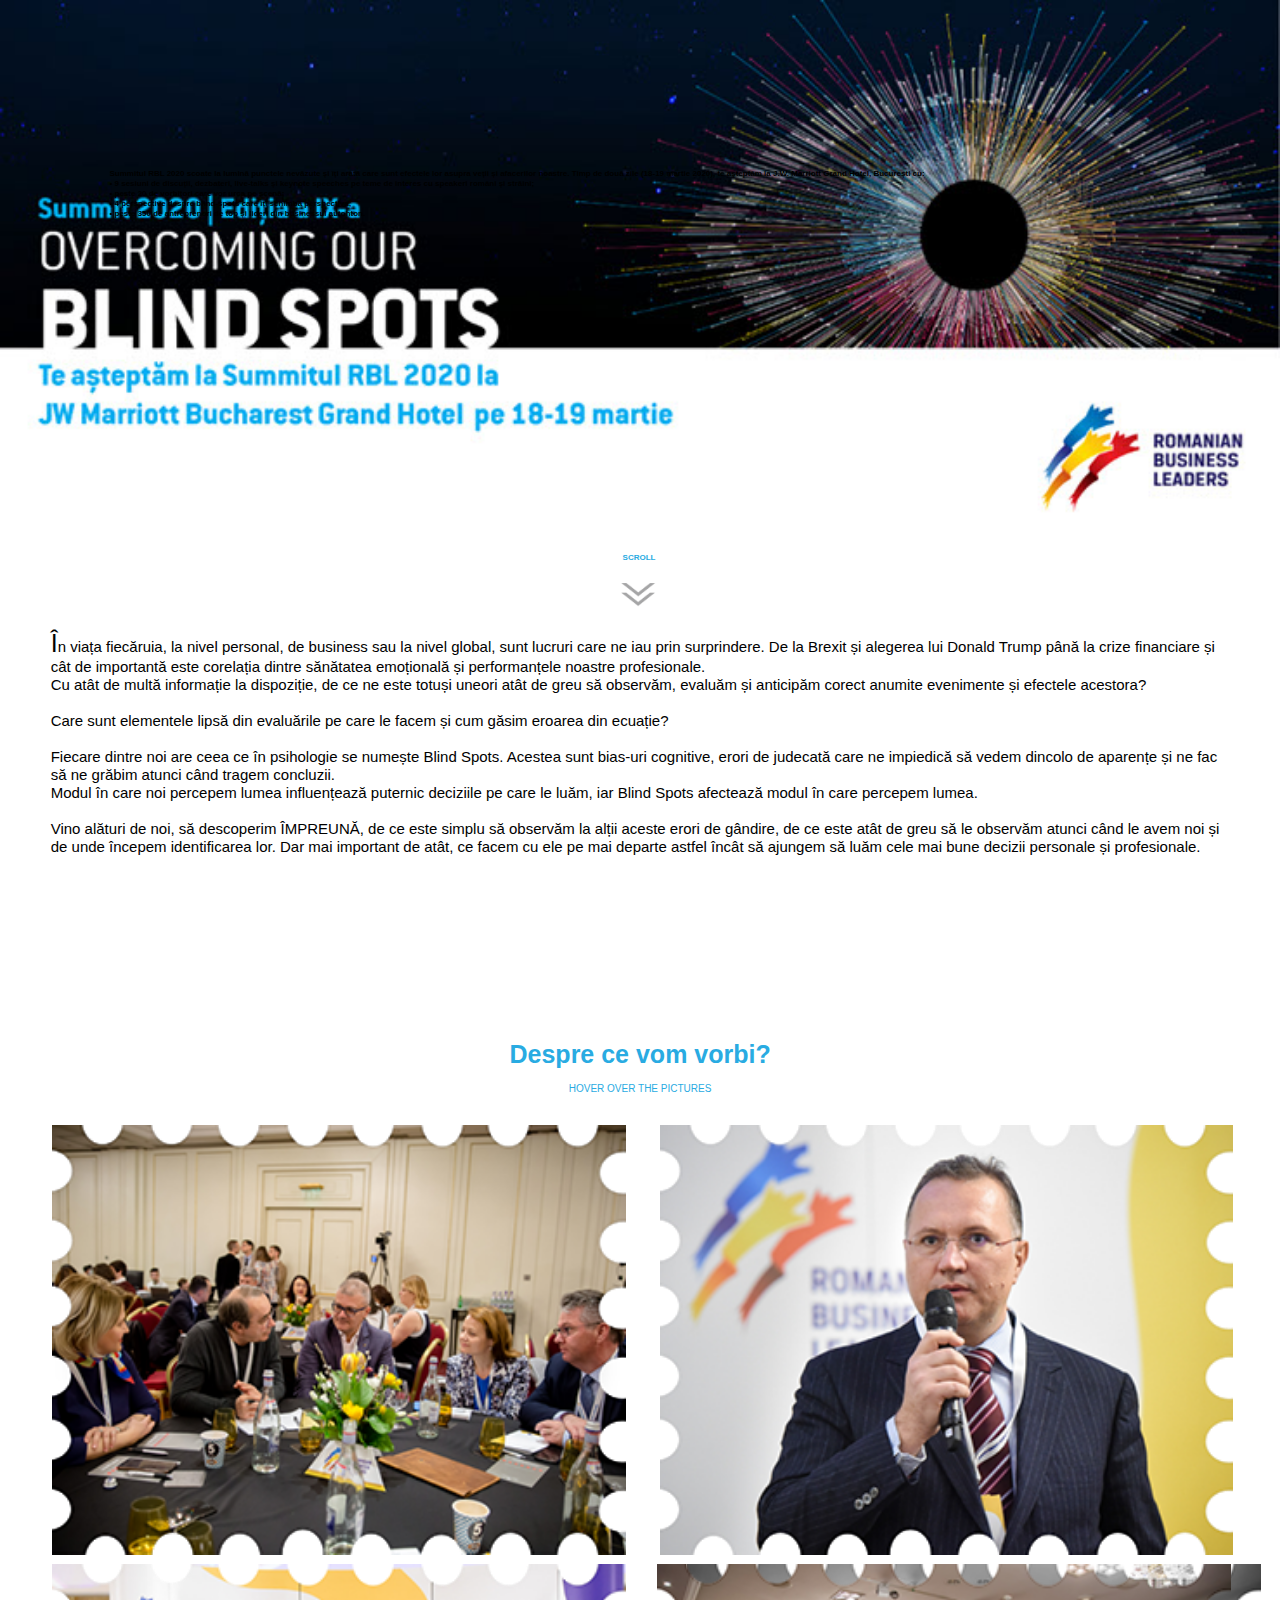
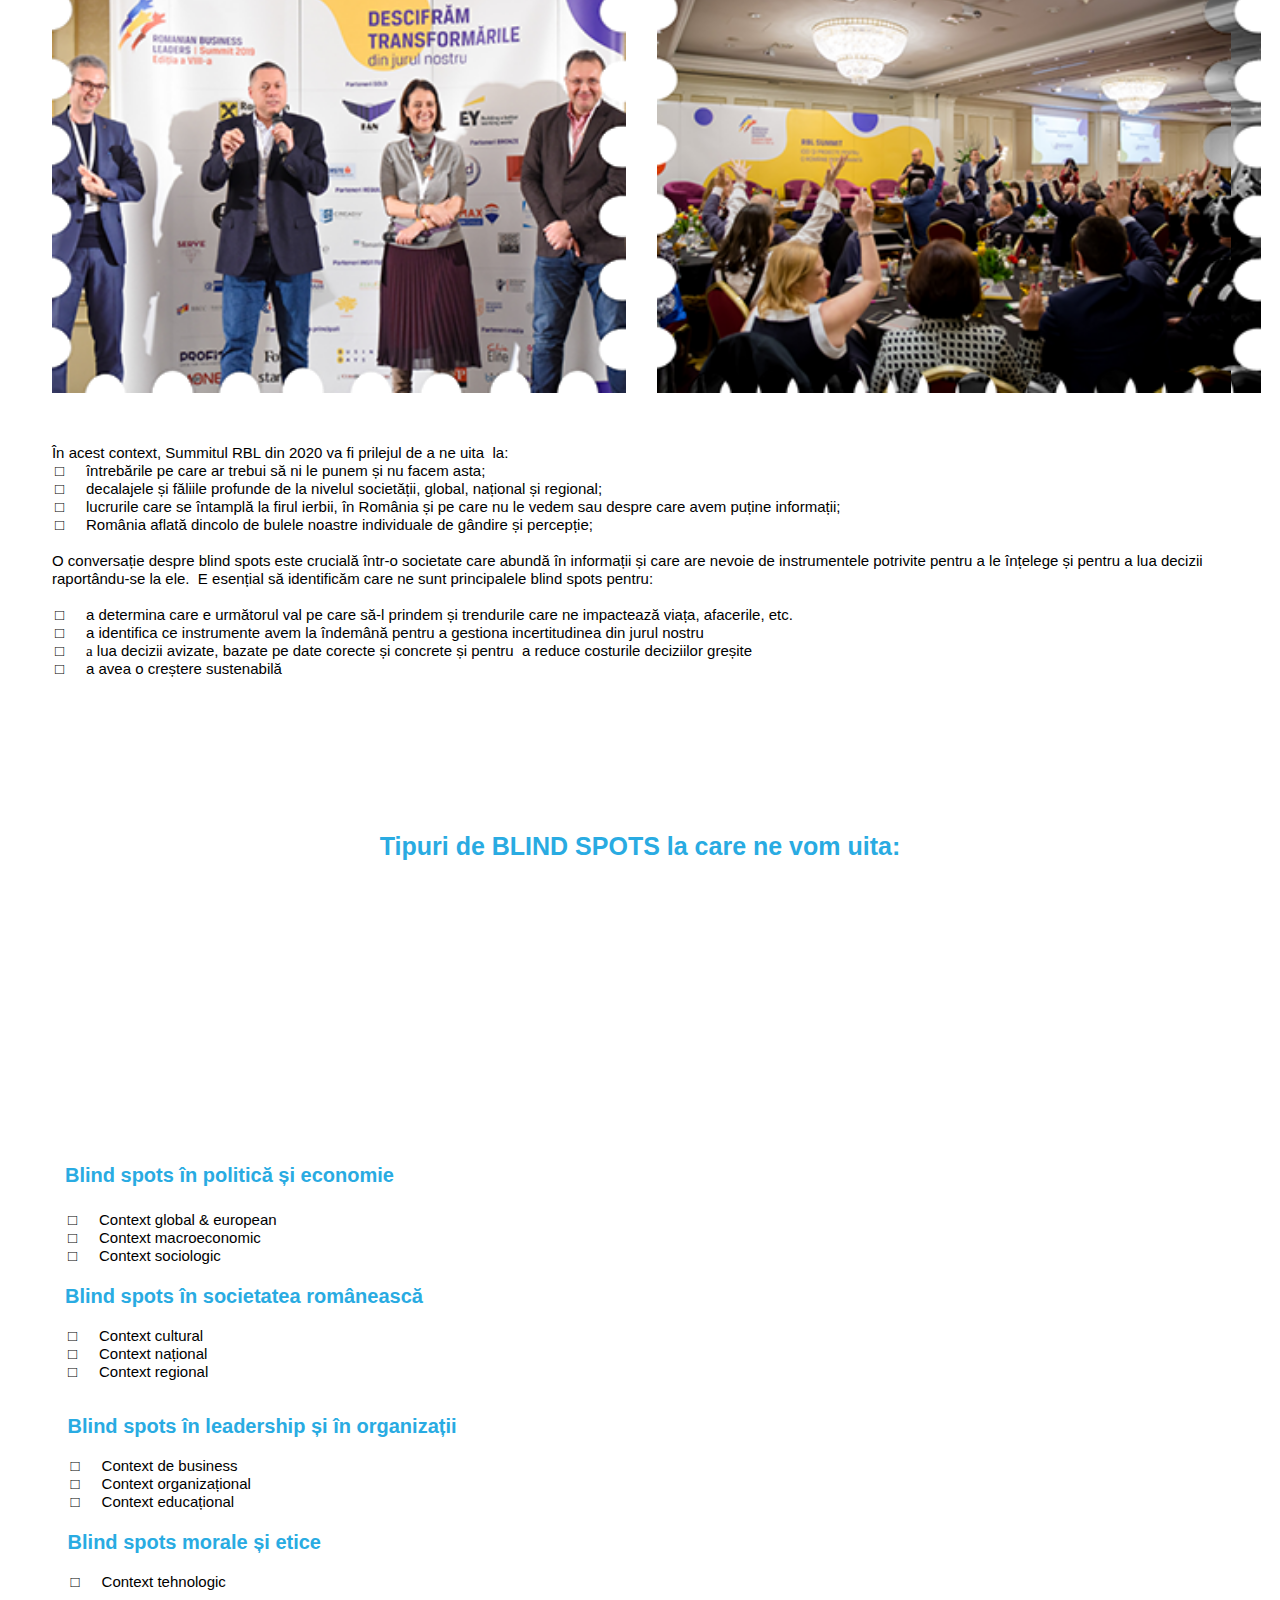
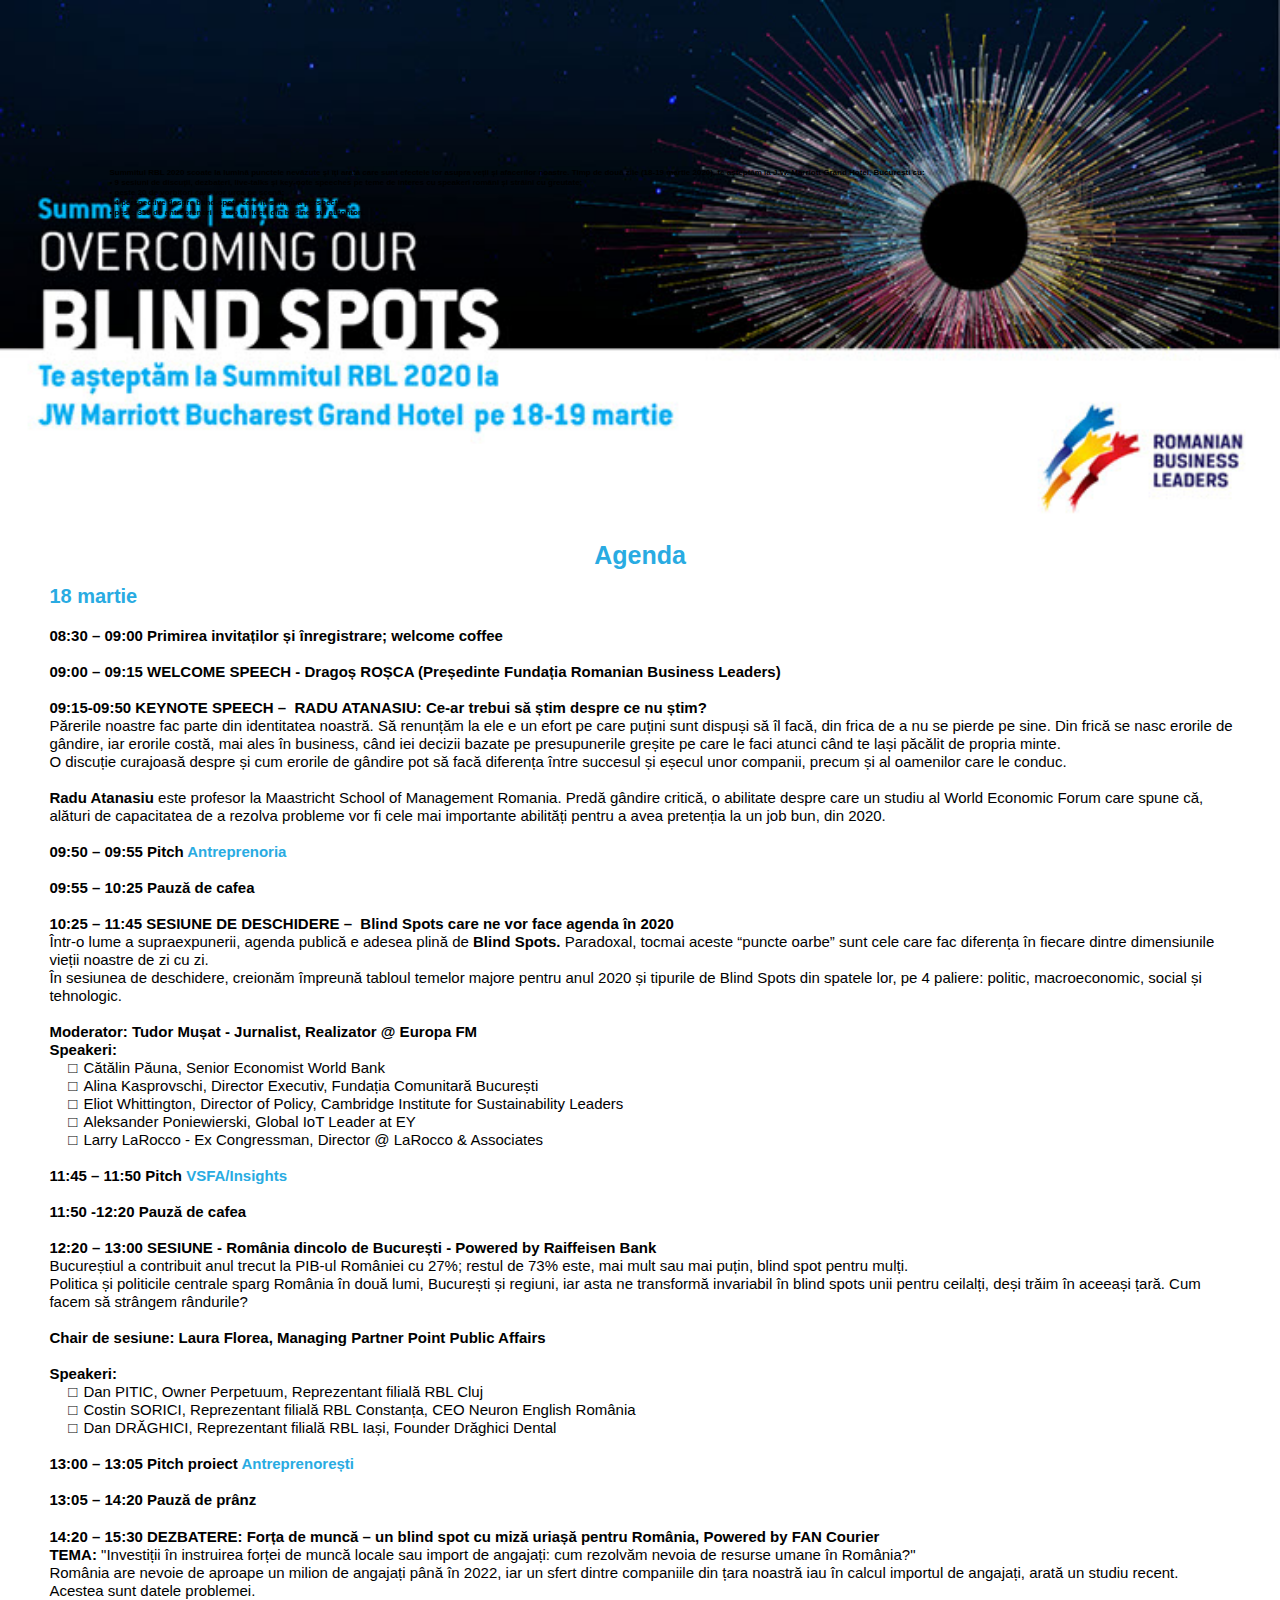
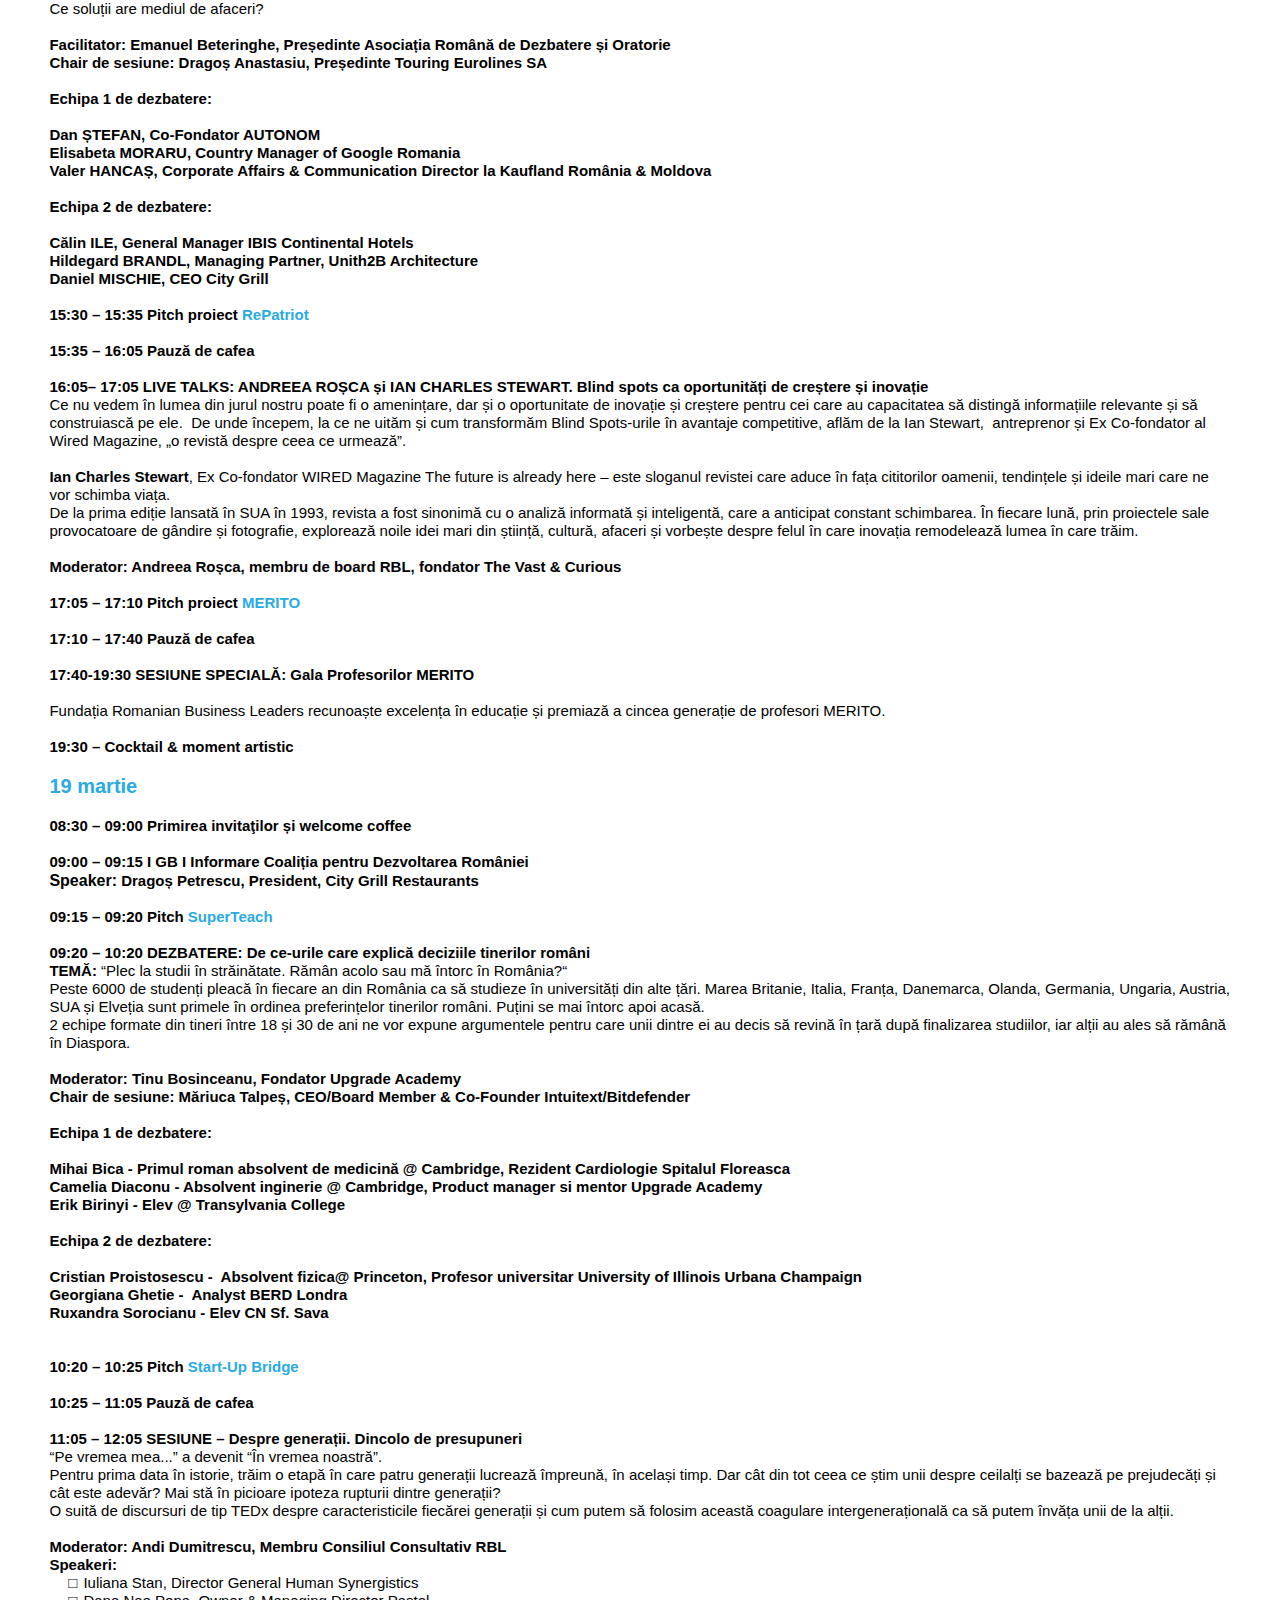
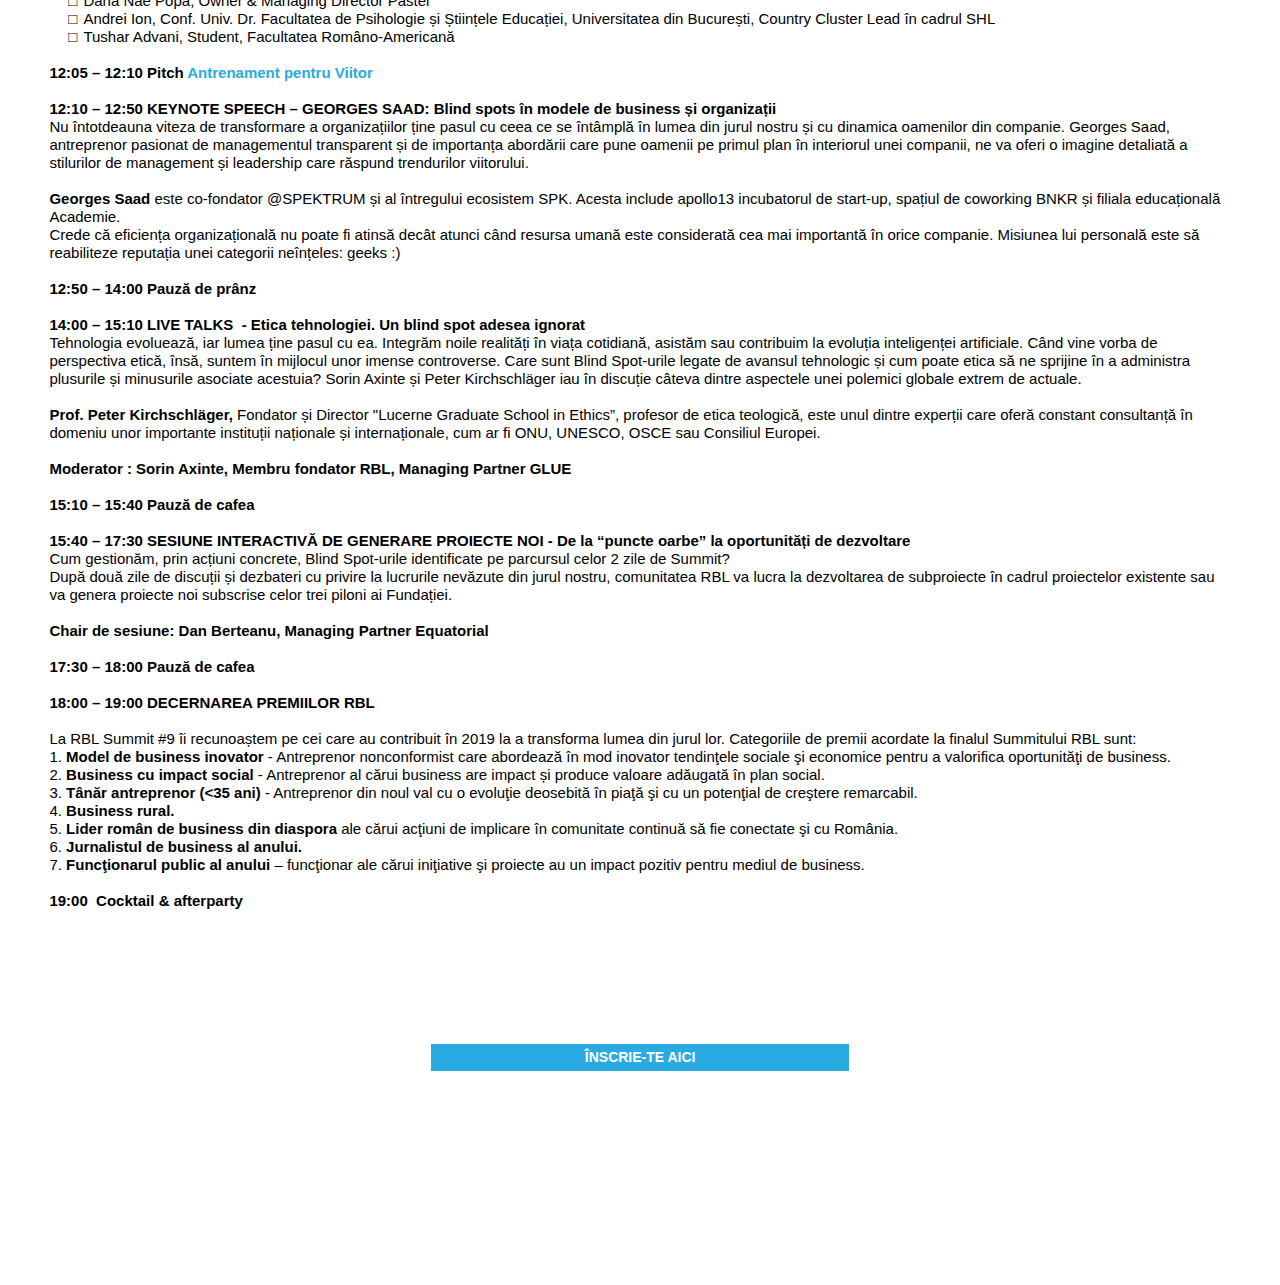
==== commit 5fe66ab9: "g" ====
--- a/phone/index.html
+++ b/phone/index.html
@@ -17,14 +17,14 @@
   <link rel="canonical" href="http://RBL.ro/index.html"/>
   <title>Home</title>
   <!-- CSS -->
-  <link rel="stylesheet" type="text/css" href="../css/site_global.css?crc=4020703471"/>
+  <link rel="stylesheet" type="text/css" href="../css/site_global.css?crc=3920580071"/>
   <link rel="stylesheet" type="text/css" href="css/index.css?crc=3865970076" id="pagesheet"/>
   <!-- IE-only CSS -->
   <!--[if lt IE 9]>
   <link rel="stylesheet" type="text/css" href="css/nomq_index.css?crc=4222616170" id="nomq_pagesheet"/>
   <![endif]-->
   <!-- JS includes -->
-  <script src="https://use.typekit.net/ik/[base64].js" type="text/javascript"></script>
+  <script src="https://use.typekit.net/ik/[base64].js" type="text/javascript"></script>
   <!-- Other scripts -->
   <script type="text/javascript">
    try {Typekit.load();} catch(e) {}
@@ -205,7 +205,7 @@
       </div>
      </div>
      <div class="clearfix colelem shared_content" id="u2309-4" data-content-guid="u2309-4_content"><!-- content -->
-      <p>Agenda preliminară:</p>
+      <p>Agenda</p>
      </div>
      <div class="clearfix colelem shared_content" id="u4413-343" data-content-guid="u4413-343_content"><!-- content -->
       <p id="u4413-2">18 martie</p>
--- a/css/site_global.css
+++ b/css/site_global.css
@@ -1 +1 @@
-html{min-height:100%;min-width:100%;-ms-text-size-adjust:none;}body,div,dl,dt,dd,ul,ol,li,nav,h1,h2,h3,h4,h5,h6,pre,code,form,fieldset,legend,input,button,textarea,p,blockquote,th,td,a{margin:0px;padding:0px;border-width:0px;border-style:solid;border-color:transparent;-webkit-transform-origin:left top;-ms-transform-origin:left top;-o-transform-origin:left top;transform-origin:left top;background-repeat:no-repeat;}button.submit-btn{-moz-box-sizing:content-box;-webkit-box-sizing:content-box;box-sizing:content-box;}.transition{-webkit-transition-property:background-image,background-position,background-color,border-color,border-radius,color,font-size,font-style,font-weight,letter-spacing,line-height,text-align,box-shadow,text-shadow,opacity;transition-property:background-image,background-position,background-color,border-color,border-radius,color,font-size,font-style,font-weight,letter-spacing,line-height,text-align,box-shadow,text-shadow,opacity;}.transition *{-webkit-transition:inherit;transition:inherit;}table{border-collapse:collapse;border-spacing:0px;}fieldset,img{border:0px;border-style:solid;-webkit-transform-origin:left top;-ms-transform-origin:left top;-o-transform-origin:left top;transform-origin:left top;}address,caption,cite,code,dfn,em,strong,th,var,optgroup{font-style:inherit;font-weight:inherit;}del,ins{text-decoration:none;}li{list-style:none;}caption,th{text-align:left;}h1,h2,h3,h4,h5,h6{font-size:100%;font-weight:inherit;}input,button,textarea,select,optgroup,option{font-family:inherit;font-size:inherit;font-style:inherit;font-weight:inherit;}.form-grp input,.form-grp textarea{-webkit-appearance:none;-webkit-border-radius:0;}body{font-family:Arial, Helvetica Neue, Helvetica, sans-serif;text-align:left;font-size:14px;line-height:17px;word-wrap:break-word;text-rendering:optimizeLegibility;-moz-font-feature-settings:'liga';-ms-font-feature-settings:'liga';-webkit-font-feature-settings:'liga';font-feature-settings:'liga';}a:link{color:#000000;text-decoration:inherit;}a:visited{color:#000000;text-decoration:inherit;}a:hover{color:#7F7F7F;text-decoration:inherit;}a:active{color:#000000;text-decoration:inherit;}a.nontext{color:black;text-decoration:none;font-style:normal;font-weight:normal;}.normal_text{color:#000000;direction:ltr;font-family:Arial, Helvetica Neue, Helvetica, sans-serif;font-size:14px;font-style:normal;font-weight:normal;letter-spacing:0px;line-height:17px;text-align:left;text-decoration:none;text-indent:0px;text-transform:none;vertical-align:0px;padding:0px;}.list0 li:before{position:absolute;right:100%;letter-spacing:0px;text-decoration:none;font-weight:normal;font-style:normal;}.rtl-list li:before{right:auto;left:100%;}.nls-None > li:before,.nls-None .list3 > li:before,.nls-None .list6 > li:before{margin-right:6px;content:'•';}.nls-None .list1 > li:before,.nls-None .list4 > li:before,.nls-None .list7 > li:before{margin-right:6px;content:'○';}.nls-None,.nls-None .list1,.nls-None .list2,.nls-None .list3,.nls-None .list4,.nls-None .list5,.nls-None .list6,.nls-None .list7,.nls-None .list8{padding-left:34px;}.nls-None.rtl-list,.nls-None .list1.rtl-list,.nls-None .list2.rtl-list,.nls-None .list3.rtl-list,.nls-None .list4.rtl-list,.nls-None .list5.rtl-list,.nls-None .list6.rtl-list,.nls-None .list7.rtl-list,.nls-None .list8.rtl-list{padding-left:0px;padding-right:34px;}.nls-None .list2 > li:before,.nls-None .list5 > li:before,.nls-None .list8 > li:before{margin-right:6px;content:'-';}.nls-None.rtl-list > li:before,.nls-None .list1.rtl-list > li:before,.nls-None .list2.rtl-list > li:before,.nls-None .list3.rtl-list > li:before,.nls-None .list4.rtl-list > li:before,.nls-None .list5.rtl-list > li:before,.nls-None .list6.rtl-list > li:before,.nls-None .list7.rtl-list > li:before,.nls-None .list8.rtl-list > li:before{margin-right:0px;margin-left:6px;}.TabbedPanelsTab{white-space:nowrap;}.MenuBar .MenuBarView,.MenuBar .SubMenuView{display:block;list-style:none;}.MenuBar .SubMenu{display:none;position:absolute;}.NoWrap{white-space:nowrap;word-wrap:normal;}.rootelem{margin-left:auto;margin-right:auto;}.colelem{display:inline;float:left;clear:both;}.clearfix:after{content:"\0020";visibility:hidden;display:block;height:0px;clear:both;}*:first-child+html .clearfix{zoom:1;}.clip_frame{overflow:hidden;}.popup_anchor{position:relative;width:0px;height:0px;}.allow_click_through *{pointer-events:auto;}.popup_element{z-index:100000;}.svg{display:block;vertical-align:top;}span.wrap{content:'';clear:left;display:block;}span.actAsInlineDiv{display:inline-block;}.position_content,.excludeFromNormalFlow{float:left;}.preload_images{position:absolute;overflow:hidden;left:-9999px;top:-9999px;height:1px;width:1px;}.preload{height:1px;width:1px;}.animateStates{-webkit-transition:0.3s ease-in-out;-moz-transition:0.3s ease-in-out;-o-transition:0.3s ease-in-out;transition:0.3s ease-in-out;}[data-whatinput="mouse"] *:focus,[data-whatinput="touch"] *:focus,input:focus,textarea:focus{outline:none;}textarea{resize:none;overflow:auto;}.allow_click_through,.fld-prompt{pointer-events:none;}.wrapped-input{position:absolute;top:0px;left:0px;background:transparent;border:none;}.submit-btn{z-index:50000;cursor:pointer;}.anchor_item{width:22px;height:18px;}.MenuBar .SubMenuVisible,.MenuBarVertical .SubMenuVisible,.MenuBar .SubMenu .SubMenuVisible,.popup_element.Active,span.actAsPara,.actAsDiv,a.nonblock.nontext,img.block{display:block;}.widget_invisible,.js .invi,.js .mse_pre_init{visibility:hidden;}.ose_ei{visibility:hidden;z-index:0;}.no_vert_scroll{overflow-y:hidden;}.always_vert_scroll{overflow-y:scroll;}.always_horz_scroll{overflow-x:scroll;}.fullscreen{overflow:hidden;left:0px;top:0px;position:fixed;height:100%;width:100%;-moz-box-sizing:border-box;-webkit-box-sizing:border-box;-ms-box-sizing:border-box;box-sizing:border-box;}.fullwidth{position:absolute;}.borderbox{-moz-box-sizing:border-box;-webkit-box-sizing:border-box;-ms-box-sizing:border-box;box-sizing:border-box;}.scroll_wrapper{position:absolute;overflow:auto;left:0px;right:0px;top:0px;bottom:0px;padding-top:0px;padding-bottom:0px;margin-top:0px;margin-bottom:0px;}.browser_width > *{position:absolute;left:0px;right:0px;}.grpelem,.accordion_wrapper{display:inline;float:left;}.fld-checkbox input[type=checkbox],.fld-radiobutton input[type=radio]{position:absolute;overflow:hidden;clip:rect(0px, 0px, 0px, 0px);height:1px;width:1px;margin:-1px;padding:0px;border:0px;}.fld-checkbox input[type=checkbox] + label,.fld-radiobutton input[type=radio] + label{display:inline-block;background-repeat:no-repeat;cursor:pointer;float:left;width:100%;height:100%;}.pointer_cursor,.fld-recaptcha-mode,.fld-recaptcha-refresh,.fld-recaptcha-help{cursor:pointer;}p,h1,h2,h3,h4,h5,h6,ol,ul,span.actAsPara{max-height:1000000px;}.superscript{vertical-align:super;font-size:66%;line-height:0px;}.subscript{vertical-align:sub;font-size:66%;line-height:0px;}.horizontalSlideShow{-ms-touch-action:pan-y;touch-action:pan-y;}.verticalSlideShow{-ms-touch-action:pan-x;touch-action:pan-x;}.colelem100,.verticalspacer{clear:both;}.list0 li,.MenuBar .MenuItemContainer,.SlideShowContentPanel .fullscreen img,.css_verticalspacer .verticalspacer{position:relative;}.popup_element.Inactive,.js .disn,.js .an_invi,.hidden,.breakpoint{display:none;}#muse_css_mq{position:absolute;display:none;background-color:#FFFFFE;}.fluid_height_spacer{width:0.01px;}.muse_check_css{display:none;position:fixed;}@media screen and (-webkit-min-device-pixel-ratio:0){body{text-rendering:auto;}}+html{min-height:100%;min-width:100%;-ms-text-size-adjust:none;}body,div,dl,dt,dd,ul,ol,li,nav,h1,h2,h3,h4,h5,h6,pre,code,form,fieldset,legend,input,button,textarea,p,blockquote,th,td,a{margin:0px;padding:0px;border-width:0px;border-style:solid;border-color:transparent;-webkit-transform-origin:left top;-ms-transform-origin:left top;-o-transform-origin:left top;transform-origin:left top;background-repeat:no-repeat;}button.submit-btn{-moz-box-sizing:content-box;-webkit-box-sizing:content-box;box-sizing:content-box;}.transition{-webkit-transition-property:background-image,background-position,background-color,border-color,border-radius,color,font-size,font-style,font-weight,letter-spacing,line-height,text-align,box-shadow,text-shadow,opacity;transition-property:background-image,background-position,background-color,border-color,border-radius,color,font-size,font-style,font-weight,letter-spacing,line-height,text-align,box-shadow,text-shadow,opacity;}.transition *{-webkit-transition:inherit;transition:inherit;}table{border-collapse:collapse;border-spacing:0px;}fieldset,img{border:0px;border-style:solid;-webkit-transform-origin:left top;-ms-transform-origin:left top;-o-transform-origin:left top;transform-origin:left top;}address,caption,cite,code,dfn,em,strong,th,var,optgroup{font-style:inherit;font-weight:inherit;}del,ins{text-decoration:none;}li{list-style:none;}caption,th{text-align:left;}h1,h2,h3,h4,h5,h6{font-size:100%;font-weight:inherit;}input,button,textarea,select,optgroup,option{font-family:inherit;font-size:inherit;font-style:inherit;font-weight:inherit;}.form-grp input,.form-grp textarea{-webkit-appearance:none;-webkit-border-radius:0;}body{font-family:Arial, Helvetica Neue, Helvetica, sans-serif;text-align:left;font-size:14px;line-height:17px;word-wrap:break-word;text-rendering:optimizeLegibility;-moz-font-feature-settings:'liga';-ms-font-feature-settings:'liga';-webkit-font-feature-settings:'liga';font-feature-settings:'liga';}a{color:inherit;text-decoration:inherit;}a:link{color:#000000;text-decoration:inherit;}a:visited{color:#000000;text-decoration:inherit;}a:hover{color:#7F7F7F;text-decoration:inherit;}a:active{color:#000000;text-decoration:inherit;}a.nontext{color:black;text-decoration:none;font-style:normal;font-weight:normal;}.normal_text{color:#000000;direction:ltr;font-family:Arial, Helvetica Neue, Helvetica, sans-serif;font-size:14px;font-style:normal;font-weight:normal;letter-spacing:0px;line-height:17px;text-align:left;text-decoration:none;text-indent:0px;text-transform:none;vertical-align:0px;padding:0px;}.list0 li:before{position:absolute;right:100%;letter-spacing:0px;text-decoration:none;font-weight:normal;font-style:normal;}.rtl-list li:before{right:auto;left:100%;}.nls-None > li:before,.nls-None .list3 > li:before,.nls-None .list6 > li:before{margin-right:6px;content:'•';}.nls-None .list1 > li:before,.nls-None .list4 > li:before,.nls-None .list7 > li:before{margin-right:6px;content:'○';}.nls-None,.nls-None .list1,.nls-None .list2,.nls-None .list3,.nls-None .list4,.nls-None .list5,.nls-None .list6,.nls-None .list7,.nls-None .list8{padding-left:34px;}.nls-None.rtl-list,.nls-None .list1.rtl-list,.nls-None .list2.rtl-list,.nls-None .list3.rtl-list,.nls-None .list4.rtl-list,.nls-None .list5.rtl-list,.nls-None .list6.rtl-list,.nls-None .list7.rtl-list,.nls-None .list8.rtl-list{padding-left:0px;padding-right:34px;}.nls-None .list2 > li:before,.nls-None .list5 > li:before,.nls-None .list8 > li:before{margin-right:6px;content:'-';}.nls-None.rtl-list > li:before,.nls-None .list1.rtl-list > li:before,.nls-None .list2.rtl-list > li:before,.nls-None .list3.rtl-list > li:before,.nls-None .list4.rtl-list > li:before,.nls-None .list5.rtl-list > li:before,.nls-None .list6.rtl-list > li:before,.nls-None .list7.rtl-list > li:before,.nls-None .list8.rtl-list > li:before{margin-right:0px;margin-left:6px;}.TabbedPanelsTab{white-space:nowrap;}.MenuBar .MenuBarView,.MenuBar .SubMenuView{display:block;list-style:none;}.MenuBar .SubMenu{display:none;position:absolute;}.NoWrap{white-space:nowrap;word-wrap:normal;}.rootelem{margin-left:auto;margin-right:auto;}.colelem{display:inline;float:left;clear:both;}.clearfix:after{content:"\0020";visibility:hidden;display:block;height:0px;clear:both;}*:first-child+html .clearfix{zoom:1;}.clip_frame{overflow:hidden;}.popup_anchor{position:relative;width:0px;height:0px;}.allow_click_through *{pointer-events:auto;}.popup_element{z-index:100000;}.svg{display:block;vertical-align:top;}span.wrap{content:'';clear:left;display:block;}span.actAsInlineDiv{display:inline-block;}.position_content,.excludeFromNormalFlow{float:left;}.preload_images{position:absolute;overflow:hidden;left:-9999px;top:-9999px;height:1px;width:1px;}.preload{height:1px;width:1px;}.animateStates{-webkit-transition:0.3s ease-in-out;-moz-transition:0.3s ease-in-out;-o-transition:0.3s ease-in-out;transition:0.3s ease-in-out;}[data-whatinput="mouse"] *:focus,[data-whatinput="touch"] *:focus,input:focus,textarea:focus{outline:none;}textarea{resize:none;overflow:auto;}.allow_click_through,.fld-prompt{pointer-events:none;}.wrapped-input{position:absolute;top:0px;left:0px;background:transparent;border:none;}.submit-btn{z-index:50000;cursor:pointer;}.anchor_item{width:22px;height:18px;}.MenuBar .SubMenuVisible,.MenuBarVertical .SubMenuVisible,.MenuBar .SubMenu .SubMenuVisible,.popup_element.Active,span.actAsPara,.actAsDiv,a.nonblock.nontext,img.block{display:block;}.widget_invisible,.js .invi,.js .mse_pre_init{visibility:hidden;}.ose_ei{visibility:hidden;z-index:0;}.no_vert_scroll{overflow-y:hidden;}.always_vert_scroll{overflow-y:scroll;}.always_horz_scroll{overflow-x:scroll;}.fullscreen{overflow:hidden;left:0px;top:0px;position:fixed;height:100%;width:100%;-moz-box-sizing:border-box;-webkit-box-sizing:border-box;-ms-box-sizing:border-box;box-sizing:border-box;}.fullwidth{position:absolute;}.borderbox{-moz-box-sizing:border-box;-webkit-box-sizing:border-box;-ms-box-sizing:border-box;box-sizing:border-box;}.scroll_wrapper{position:absolute;overflow:auto;left:0px;right:0px;top:0px;bottom:0px;padding-top:0px;padding-bottom:0px;margin-top:0px;margin-bottom:0px;}.browser_width > *{position:absolute;left:0px;right:0px;}.grpelem,.accordion_wrapper{display:inline;float:left;}.fld-checkbox input[type=checkbox],.fld-radiobutton input[type=radio]{position:absolute;overflow:hidden;clip:rect(0px, 0px, 0px, 0px);height:1px;width:1px;margin:-1px;padding:0px;border:0px;}.fld-checkbox input[type=checkbox] + label,.fld-radiobutton input[type=radio] + label{display:inline-block;background-repeat:no-repeat;cursor:pointer;float:left;width:100%;height:100%;}.pointer_cursor,.fld-recaptcha-mode,.fld-recaptcha-refresh,.fld-recaptcha-help{cursor:pointer;}p,h1,h2,h3,h4,h5,h6,ol,ul,span.actAsPara{max-height:1000000px;}.superscript{vertical-align:super;font-size:66%;line-height:0px;}.subscript{vertical-align:sub;font-size:66%;line-height:0px;}.horizontalSlideShow{-ms-touch-action:pan-y;touch-action:pan-y;}.verticalSlideShow{-ms-touch-action:pan-x;touch-action:pan-x;}.colelem100,.verticalspacer{clear:both;}.list0 li,.MenuBar .MenuItemContainer,.SlideShowContentPanel .fullscreen img,.css_verticalspacer .verticalspacer{position:relative;}.popup_element.Inactive,.js .disn,.js .an_invi,.hidden,.breakpoint{display:none;}#muse_css_mq{position:absolute;display:none;background-color:#FFFFFE;}.fluid_height_spacer{width:0.01px;}.muse_check_css{display:none;position:fixed;}@media screen and (-webkit-min-device-pixel-ratio:0){body{text-rendering:auto;}}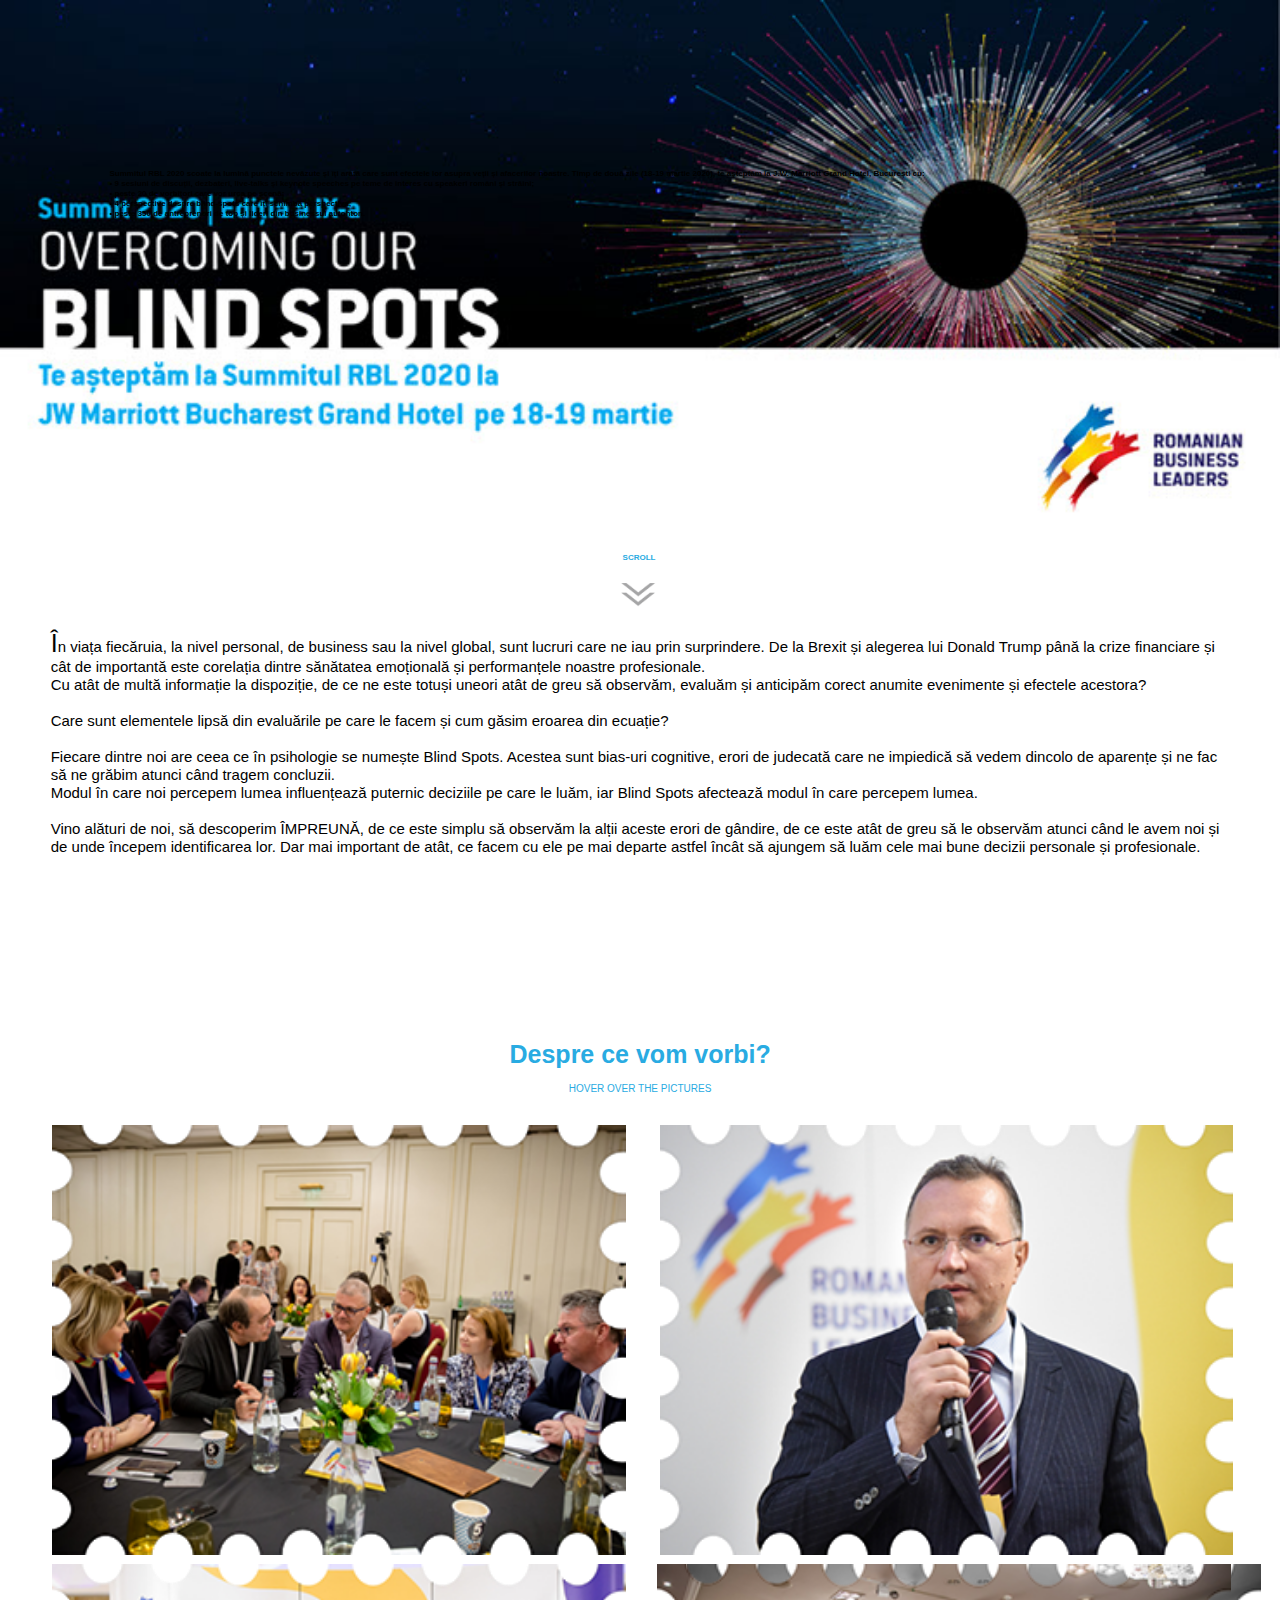
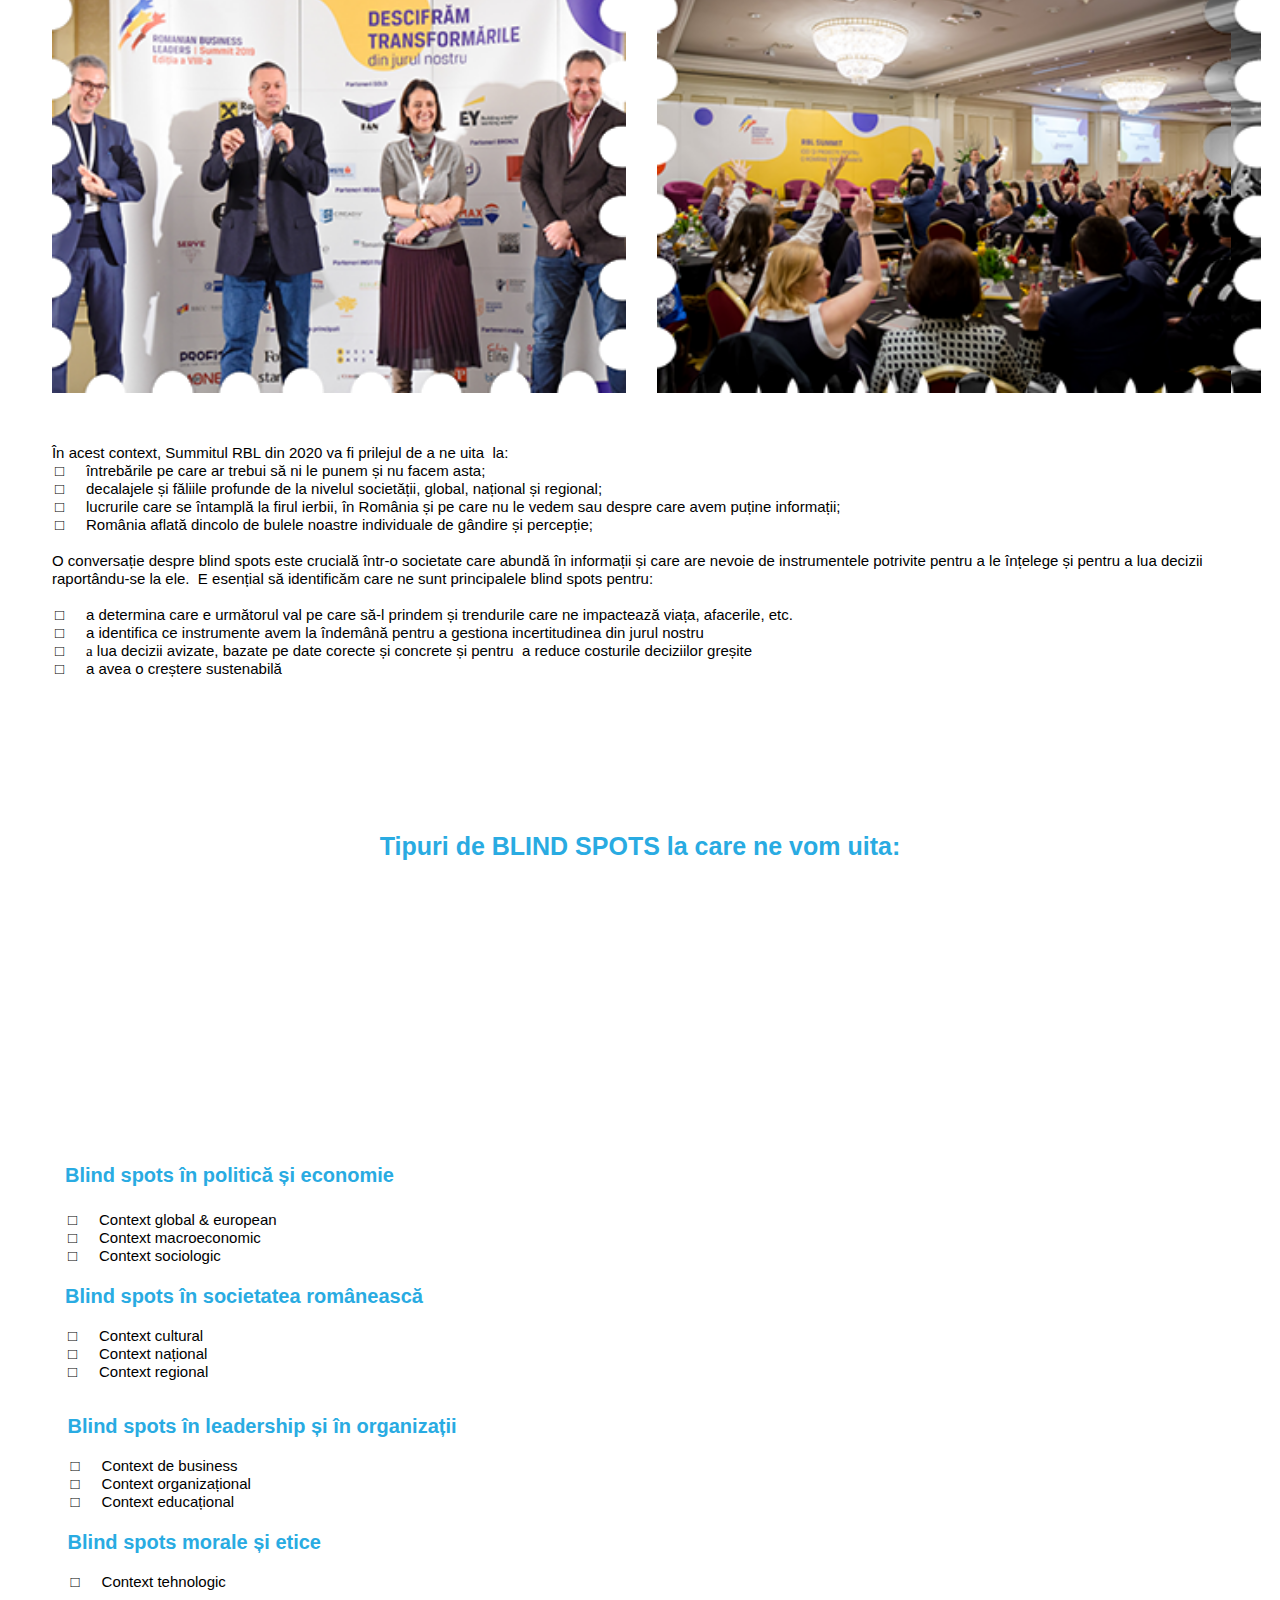
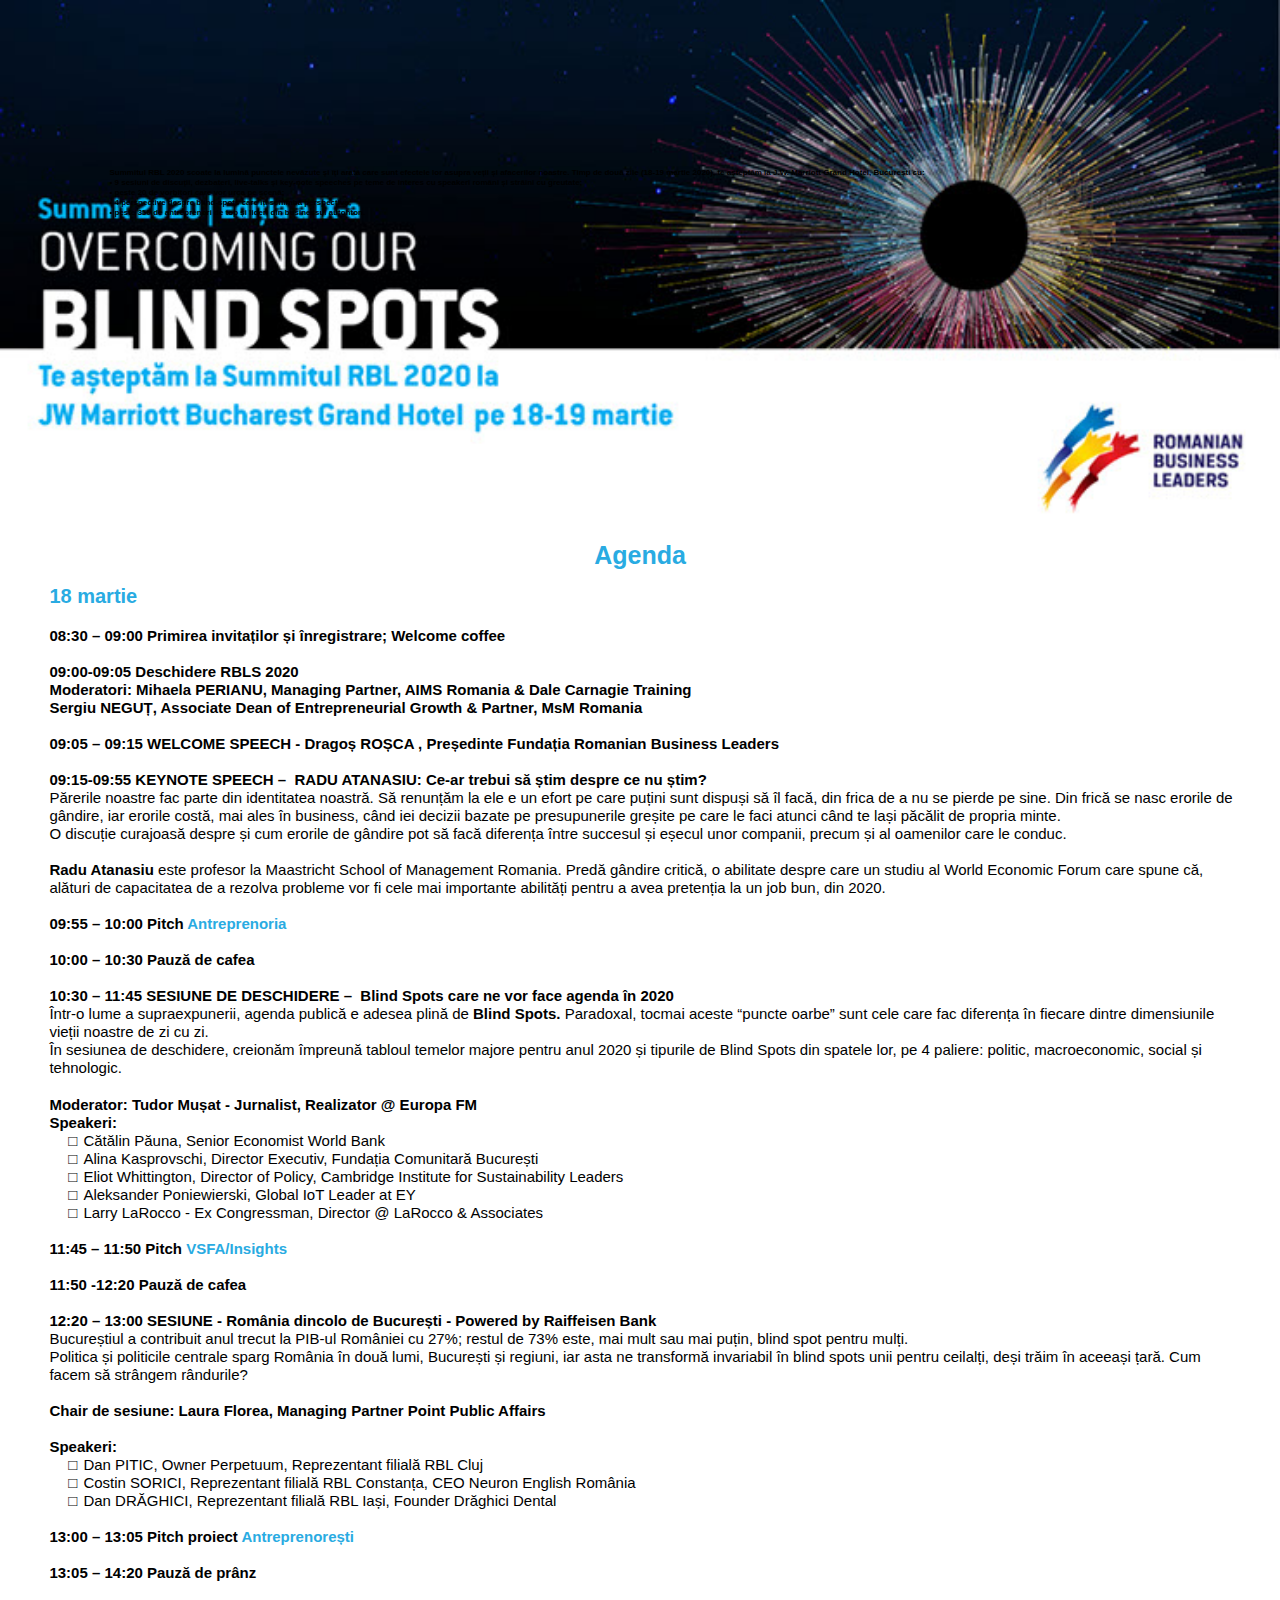
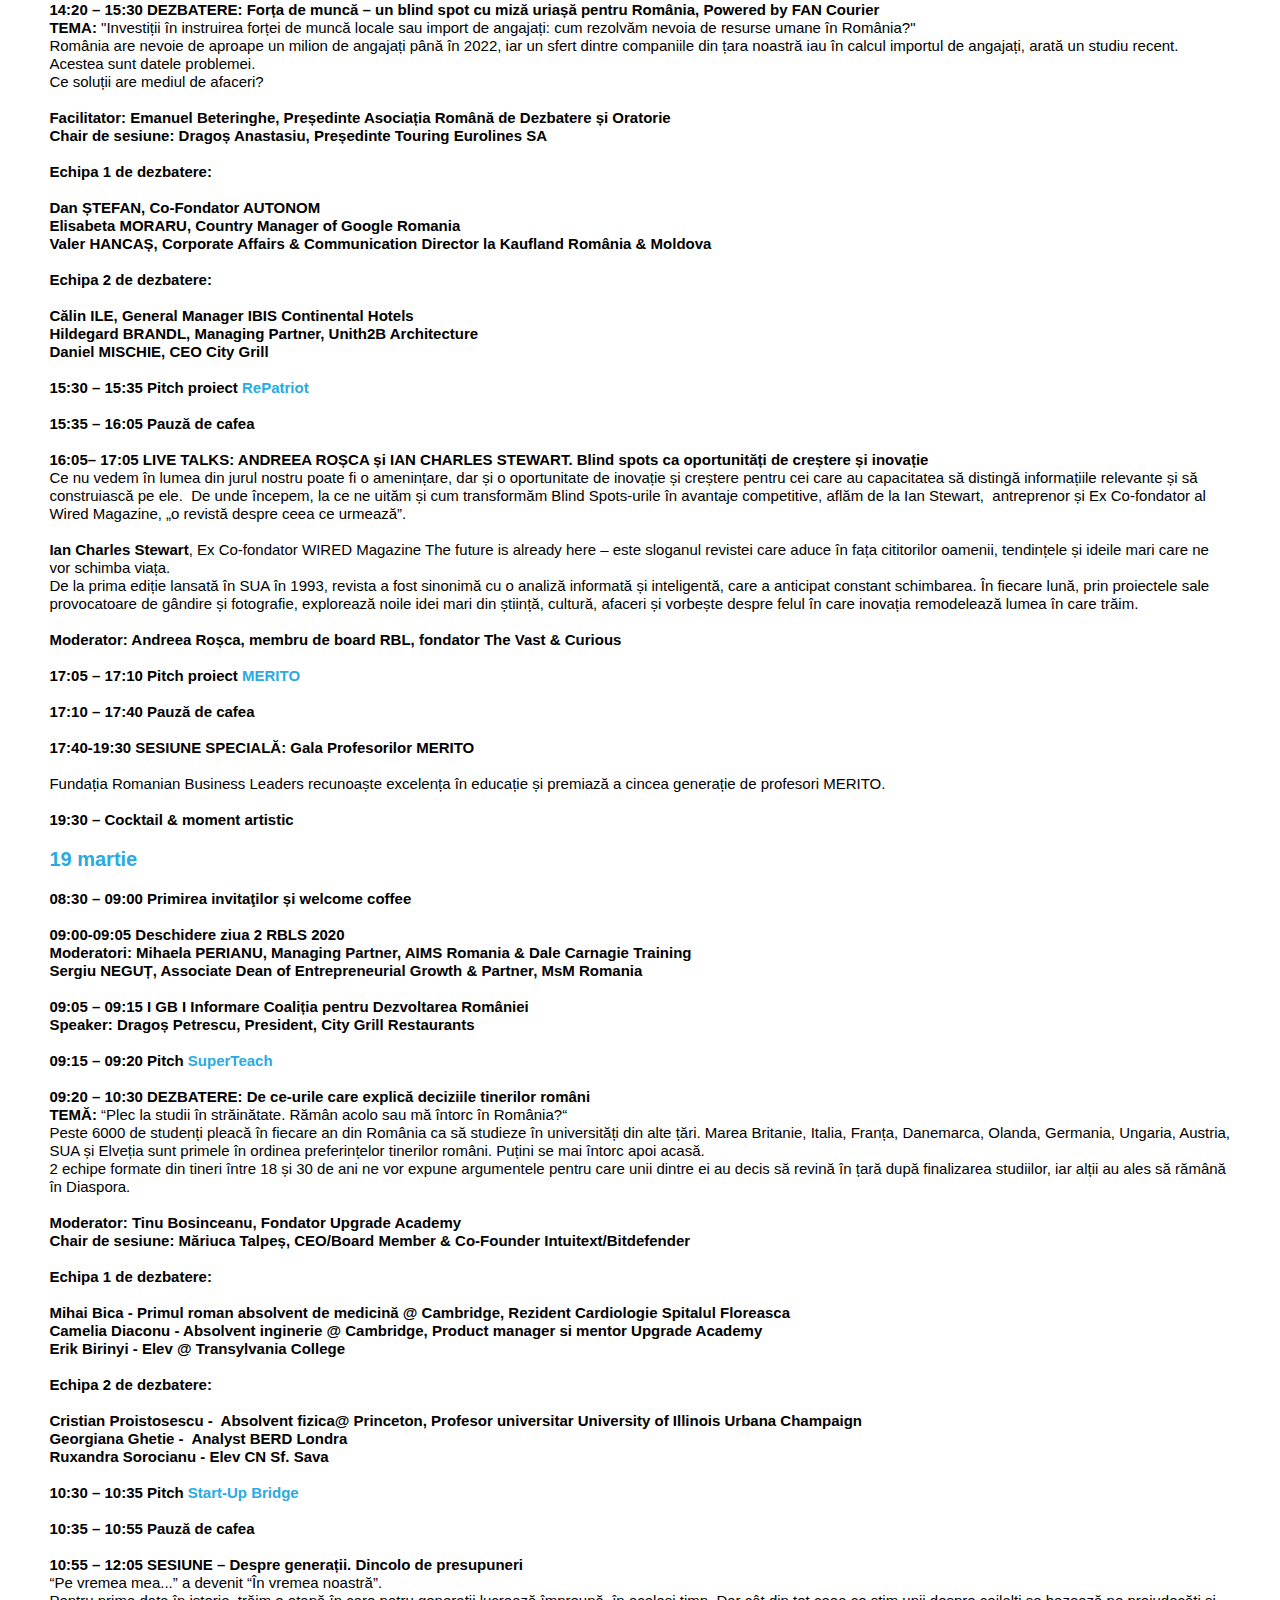
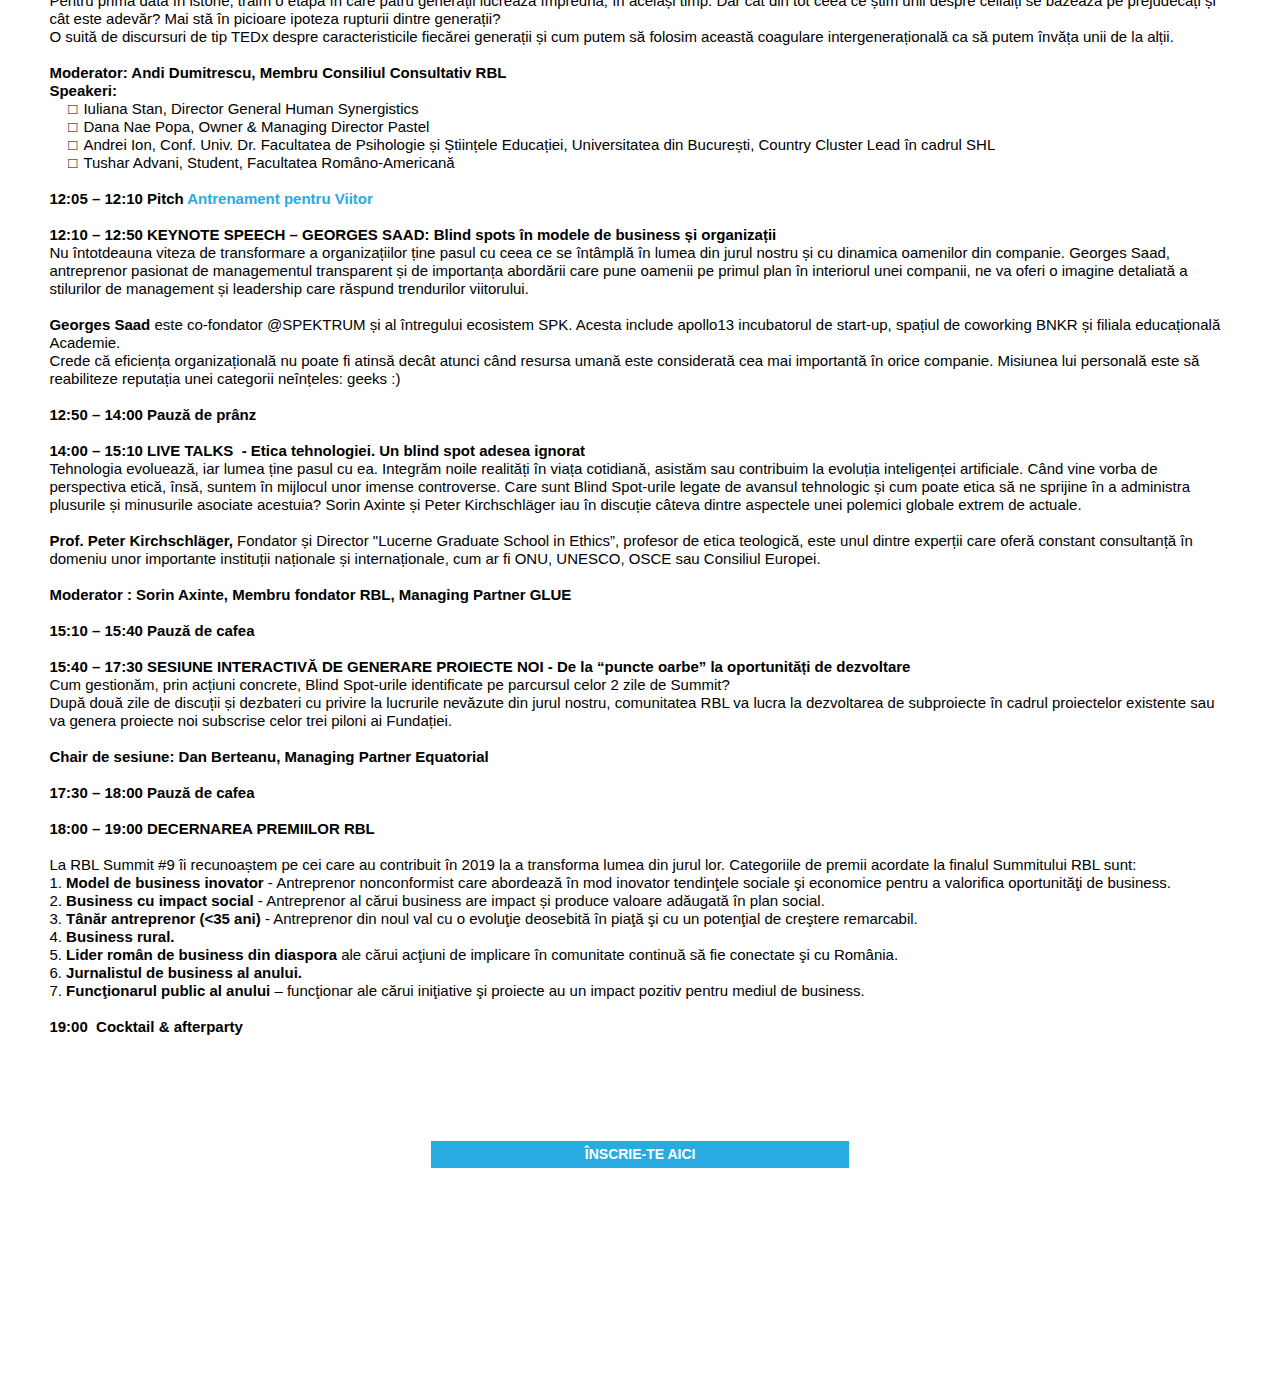
==== commit 3ad156ce: "h" ====
--- a/phone/index.html
+++ b/phone/index.html
@@ -18,13 +18,13 @@
   <title>Home</title>
   <!-- CSS -->
   <link rel="stylesheet" type="text/css" href="../css/site_global.css?crc=3920580071"/>
-  <link rel="stylesheet" type="text/css" href="css/index.css?crc=3865970076" id="pagesheet"/>
+  <link rel="stylesheet" type="text/css" href="css/index.css?crc=483010991" id="pagesheet"/>
   <!-- IE-only CSS -->
   <!--[if lt IE 9]>
-  <link rel="stylesheet" type="text/css" href="css/nomq_index.css?crc=4222616170" id="nomq_pagesheet"/>
+  <link rel="stylesheet" type="text/css" href="css/nomq_index.css?crc=4243144406" id="nomq_pagesheet"/>
   <![endif]-->
   <!-- JS includes -->
-  <script src="https://use.typekit.net/ik/[base64].js" type="text/javascript"></script>
+  <script src="https://use.typekit.net/ik/[base64].js" type="text/javascript"></script>
   <!-- Other scripts -->
   <script type="text/javascript">
    try {Typekit.load();} catch(e) {}
@@ -207,188 +207,195 @@
      <div class="clearfix colelem shared_content" id="u2309-4" data-content-guid="u2309-4_content"><!-- content -->
       <p>Agenda</p>
      </div>
-     <div class="clearfix colelem shared_content" id="u4413-343" data-content-guid="u4413-343_content"><!-- content -->
+     <div class="clearfix colelem shared_content" id="u4413-355" data-content-guid="u4413-355_content"><!-- content -->
       <p id="u4413-2">18 martie</p>
       <p id="u4413-3">&nbsp;</p>
-      <p id="u4413-5">08:30 – 09:00 Primirea invitaților și înregistrare; welcome coffee</p>
+      <p id="u4413-5">08:30 – 09:00 Primirea invitaților și înregistrare; Welcome coffee</p>
       <p id="u4413-6">&nbsp;</p>
-      <p id="u4413-8">09:00 – 09:15 WELCOME SPEECH - Dragoș ROȘCA (Președinte Fundația Romanian Business Leaders)</p>
-      <p id="u4413-9">&nbsp;</p>
-      <p id="u4413-11">09:15-09:50 KEYNOTE SPEECH –&nbsp; RADU ATANASIU: Ce-ar trebui să știm despre ce nu știm?</p>
-      <p id="u4413-13">Părerile noastre fac parte din identitatea noastră. Să renunțăm la ele e un efort pe care puțini sunt dispuși să îl facă, din frica de a nu se pierde pe sine. Din frică se nasc erorile de gândire, iar erorile costă, mai ales în business, când iei decizii bazate pe presupunerile greșite pe care le faci atunci când te lași păcălit de propria minte.</p>
-      <p id="u4413-15">O discuție curajoasă despre și cum erorile de gândire pot să facă diferența între succesul și eșecul unor companii, precum și al oamenilor care le conduc.</p>
+      <p id="u4413-8">09:00-09:05 Deschidere RBLS 2020</p>
+      <p id="u4413-10">Moderatori: Mihaela PERIANU, Managing Partner, AIMS Romania &amp; Dale Carnagie Training</p>
+      <p id="u4413-12">Sergiu NEGUȚ, Associate Dean of Entrepreneurial Growth &amp; Partner, MsM Romania</p>
+      <p id="u4413-13">&nbsp;</p>
+      <p id="u4413-15">09:05 – 09:15 WELCOME SPEECH - Dragoș ROȘCA , Președinte Fundația Romanian Business Leaders</p>
       <p id="u4413-16">&nbsp;</p>
-      <p id="u4413-19"><span id="u4413-17">Radu Atanasiu</span> este profesor la Maastricht School of Management Romania. Predă gândire critică, o abilitate despre care un studiu al World Economic Forum care spune că, alături de capacitatea de a rezolva probleme vor fi cele mai importante abilități pentru a avea pretenția la un job bun, din 2020.</p>
-      <p id="u4413-20">&nbsp;</p>
-      <p id="u4413-25">09:50 – 09:55 Pitch <a class="nonblock" href="https://antreprenoria.ro/"><span id="u4413-22">Antreprenoria</span></a></p>
-      <p id="u4413-26">&nbsp;</p>
-      <p id="u4413-28">09:55 – 10:25 Pauză de cafea</p>
-      <p id="u4413-29">&nbsp;</p>
-      <p id="u4413-31">10:25 – 11:45 SESIUNE DE DESCHIDERE –&nbsp; Blind Spots care ne vor face agenda în 2020</p>
-      <p id="u4413-35">Într-o lume a supraexpunerii, agenda publică e adesea plină de <span id="u4413-33">Blind Spots. </span>Paradoxal, tocmai aceste “puncte oarbe” sunt cele care fac diferența în fiecare dintre dimensiunile vieții noastre de zi cu zi.</p>
-      <p id="u4413-37">În sesiunea de deschidere, creionăm împreună tabloul temelor majore pentru anul 2020 și tipurile de Blind Spots din spatele lor, pe 4 paliere: politic, macroeconomic, social și tehnologic.</p>
-      <p id="u4413-38">&nbsp;</p>
-      <p id="u4413-40">Moderator: Tudor Mușat - Jurnalist, Realizator @ Europa FM</p>
-      <p id="u4413-42">Speakeri:</p>
-      <ul class="list0 nls-None" id="u4413-53">
-       <li id="u4413-44">Cătălin Păuna, Senior Economist World Bank</li>
-       <li id="u4413-46">Alina Kasprovschi, Director Executiv, Fundația Comunitară București</li>
-       <li id="u4413-48">Eliot Whittington, Director of Policy, Cambridge Institute for Sustainability Leaders</li>
-       <li id="u4413-50">Aleksander Poniewierski, Global IoT Leader at EY</li>
-       <li id="u4413-52">Larry LaRocco - Ex Congressman, Director @ LaRocco &amp; Associates</li>
+      <p id="u4413-18">09:15-09:55 KEYNOTE SPEECH –&nbsp; RADU ATANASIU: Ce-ar trebui să știm despre ce nu știm?</p>
+      <p id="u4413-20">Părerile noastre fac parte din identitatea noastră. Să renunțăm la ele e un efort pe care puțini sunt dispuși să îl facă, din frica de a nu se pierde pe sine. Din frică se nasc erorile de gândire, iar erorile costă, mai ales în business, când iei decizii bazate pe presupunerile greșite pe care le faci atunci când te lași păcălit de propria minte.</p>
+      <p id="u4413-22">O discuție curajoasă despre și cum erorile de gândire pot să facă diferența între succesul și eșecul unor companii, precum și al oamenilor care le conduc.</p>
+      <p id="u4413-23">&nbsp;</p>
+      <p id="u4413-26"><span id="u4413-24">Radu Atanasiu</span> este profesor la Maastricht School of Management Romania. Predă gândire critică, o abilitate despre care un studiu al World Economic Forum care spune că, alături de capacitatea de a rezolva probleme vor fi cele mai importante abilități pentru a avea pretenția la un job bun, din 2020.</p>
+      <p id="u4413-27">&nbsp;</p>
+      <p id="u4413-32">09:55 – 10:00 Pitch <a class="nonblock" href="https://antreprenoria.ro/"><span id="u4413-29">Antreprenoria</span></a></p>
+      <p id="u4413-33">&nbsp;</p>
+      <p id="u4413-35">10:00 – 10:30 Pauză de cafea</p>
+      <p id="u4413-36">&nbsp;</p>
+      <p id="u4413-38">10:30 – 11:45 SESIUNE DE DESCHIDERE –&nbsp; Blind Spots care ne vor face agenda în 2020</p>
+      <p id="u4413-42">Într-o lume a supraexpunerii, agenda publică e adesea plină de <span id="u4413-40">Blind Spots. </span>Paradoxal, tocmai aceste “puncte oarbe” sunt cele care fac diferența în fiecare dintre dimensiunile vieții noastre de zi cu zi.</p>
+      <p id="u4413-44">În sesiunea de deschidere, creionăm împreună tabloul temelor majore pentru anul 2020 și tipurile de Blind Spots din spatele lor, pe 4 paliere: politic, macroeconomic, social și tehnologic.</p>
+      <p id="u4413-45">&nbsp;</p>
+      <p id="u4413-47">Moderator: Tudor Mușat - Jurnalist, Realizator @ Europa FM</p>
+      <p id="u4413-49">Speakeri:</p>
+      <ul class="list0 nls-None" id="u4413-60">
+       <li id="u4413-51">Cătălin Păuna, Senior Economist World Bank</li>
+       <li id="u4413-53">Alina Kasprovschi, Director Executiv, Fundația Comunitară București</li>
+       <li id="u4413-55">Eliot Whittington, Director of Policy, Cambridge Institute for Sustainability Leaders</li>
+       <li id="u4413-57">Aleksander Poniewierski, Global IoT Leader at EY</li>
+       <li id="u4413-59">Larry LaRocco - Ex Congressman, Director @ LaRocco &amp; Associates</li>
       </ul>
-      <p id="u4413-54">&nbsp;</p>
-      <p id="u4413-59"><span id="u4413-55">11:45 – 11:50 </span><a class="nonblock" href="https://vsfa.ro/"><span id="u4413-56">Pitch </span><span id="u4413-57">VSFA/Insights</span></a></p>
-      <p id="u4413-60">&nbsp;</p>
-      <p id="u4413-62">11:50 -12:20 Pauză de cafea</p>
-      <p id="u4413-63">&nbsp;</p>
-      <p id="u4413-67"><span id="u4413-64">12:20 – 13:00</span> <span id="u4413-66">SESIUNE - România dincolo de București - Powered by Raiffeisen Bank</span></p>
-      <p id="u4413-69">Bucureștiul a contribuit anul trecut la PIB-ul României cu 27%; restul de 73% este, mai mult sau mai puțin, blind spot pentru mulți.</p>
-      <p id="u4413-71">Politica și politicile centrale sparg România în două lumi, București și regiuni, iar asta ne transformă invariabil în blind spots unii pentru ceilalți, deși trăim în aceeași țară. Cum facem să strângem rândurile?</p>
-      <p id="u4413-72">&nbsp;</p>
-      <p id="u4413-74">Chair de sesiune: Laura Florea, Managing Partner Point Public Affairs</p>
-      <p id="u4413-75">&nbsp;</p>
-      <p id="u4413-77">Speakeri:</p>
-      <ul class="list0 nls-None" id="u4413-84">
-       <li id="u4413-79">Dan PITIC, Owner Perpetuum, Reprezentant filială RBL Cluj</li>
-       <li id="u4413-81">Costin SORICI, Reprezentant filială RBL Constanța, CEO Neuron English România</li>
-       <li id="u4413-83">Dan DRĂGHICI, Reprezentant filială RBL Iași, Founder Drăghici Dental</li>
+      <p id="u4413-61">&nbsp;</p>
+      <p id="u4413-66"><span id="u4413-62">11:45 – 11:50 </span><a class="nonblock" href="https://vsfa.ro/"><span id="u4413-63">Pitch </span><span id="u4413-64">VSFA/Insights</span></a></p>
+      <p id="u4413-67">&nbsp;</p>
+      <p id="u4413-69">11:50 -12:20 Pauză de cafea</p>
+      <p id="u4413-70">&nbsp;</p>
+      <p id="u4413-74"><span id="u4413-71">12:20 – 13:00</span> <span id="u4413-73">SESIUNE - România dincolo de București - Powered by Raiffeisen Bank</span></p>
+      <p id="u4413-76">Bucureștiul a contribuit anul trecut la PIB-ul României cu 27%; restul de 73% este, mai mult sau mai puțin, blind spot pentru mulți.</p>
+      <p id="u4413-78">Politica și politicile centrale sparg România în două lumi, București și regiuni, iar asta ne transformă invariabil în blind spots unii pentru ceilalți, deși trăim în aceeași țară. Cum facem să strângem rândurile?</p>
+      <p id="u4413-79">&nbsp;</p>
+      <p id="u4413-81">Chair de sesiune: Laura Florea, Managing Partner Point Public Affairs</p>
+      <p id="u4413-82">&nbsp;</p>
+      <p id="u4413-84">Speakeri:</p>
+      <ul class="list0 nls-None" id="u4413-91">
+       <li id="u4413-86">Dan PITIC, Owner Perpetuum, Reprezentant filială RBL Cluj</li>
+       <li id="u4413-88">Costin SORICI, Reprezentant filială RBL Constanța, CEO Neuron English România</li>
+       <li id="u4413-90">Dan DRĂGHICI, Reprezentant filială RBL Iași, Founder Drăghici Dental</li>
       </ul>
-      <p id="u4413-85">&nbsp;</p>
-      <p id="u4413-89"><span id="u4413-86">13:00 – 13:05 Pitch proiect </span><a class="nonblock" href="http://www.antreprenoresti.ro/"><span id="u4413-87">Antreprenorești</span></a></p>
-      <p id="u4413-90">&nbsp;</p>
-      <p id="u4413-92">13:05 – 14:20 Pauză de prânz</p>
-      <p id="u4413-93">&nbsp;</p>
-      <p id="u4413-97"><span id="u4413-94">14:20 – 15:30 DEZBATERE: Forța de muncă – un blind spot cu miză uriașă pentru România, </span><span id="u4413-95"> </span><span id="u4413-96">Powered by FAN Courier</span></p>
-      <p id="u4413-100"><span id="u4413-98">TEMA: </span>&quot;Investiții în instruirea forței de muncă locale sau import de angajați: cum rezolvăm nevoia de resurse umane în România?&quot;</p>
-      <p id="u4413-102">România are nevoie de aproape un milion de angajați până în 2022, iar un sfert dintre companiile din țara noastră iau în calcul importul de angajați, arată un studiu recent. Acestea sunt datele problemei.</p>
-      <p id="u4413-104">Ce soluții are mediul de afaceri?</p>
-      <p id="u4413-105">&nbsp;</p>
-      <p id="u4413-107">Facilitator: Emanuel Beteringhe, Președinte Asociația Română de Dezbatere și Oratorie</p>
-      <p id="u4413-109">Chair de sesiune: Dragoș Anastasiu, Președinte Touring Eurolines SA</p>
-      <p id="u4413-110">&nbsp;</p>
-      <p id="u4413-112">Echipa 1 de dezbatere:</p>
-      <p id="u4413-113">&nbsp;</p>
-      <p id="u4413-115">Dan ȘTEFAN, Co-Fondator AUTONOM</p>
-      <p id="u4413-117">Elisabeta MORARU, Country Manager of Google Romania</p>
-      <p id="u4413-119">Valer HANCAȘ, Corporate Affairs &amp; Communication Director la Kaufland România &amp; Moldova</p>
+      <p id="u4413-92">&nbsp;</p>
+      <p id="u4413-96"><span id="u4413-93">13:00 – 13:05 Pitch proiect </span><a class="nonblock" href="http://www.antreprenoresti.ro/"><span id="u4413-94">Antreprenorești</span></a></p>
+      <p id="u4413-97">&nbsp;</p>
+      <p id="u4413-99">13:05 – 14:20 Pauză de prânz</p>
+      <p id="u4413-100">&nbsp;</p>
+      <p id="u4413-104"><span id="u4413-101">14:20 – 15:30 DEZBATERE: Forța de muncă – un blind spot cu miză uriașă pentru România, </span><span id="u4413-102"> </span><span id="u4413-103">Powered by FAN Courier</span></p>
+      <p id="u4413-107"><span id="u4413-105">TEMA: </span>&quot;Investiții în instruirea forței de muncă locale sau import de angajați: cum rezolvăm nevoia de resurse umane în România?&quot;</p>
+      <p id="u4413-109">România are nevoie de aproape un milion de angajați până în 2022, iar un sfert dintre companiile din țara noastră iau în calcul importul de angajați, arată un studiu recent. Acestea sunt datele problemei.</p>
+      <p id="u4413-111">Ce soluții are mediul de afaceri?</p>
+      <p id="u4413-112">&nbsp;</p>
+      <p id="u4413-114">Facilitator: Emanuel Beteringhe, Președinte Asociația Română de Dezbatere și Oratorie</p>
+      <p id="u4413-116">Chair de sesiune: Dragoș Anastasiu, Președinte Touring Eurolines SA</p>
+      <p id="u4413-117">&nbsp;</p>
+      <p id="u4413-119">Echipa 1 de dezbatere:</p>
       <p id="u4413-120">&nbsp;</p>
-      <p id="u4413-122">Echipa 2 de dezbatere:</p>
-      <p id="u4413-123">&nbsp;</p>
-      <p id="u4413-125">Călin ILE, General Manager IBIS Continental Hotels</p>
-      <p id="u4413-127">Hildegard BRANDL, Managing Partner, Unith2B Architecture</p>
-      <p id="u4413-129">Daniel MISCHIE, CEO City Grill</p>
+      <p id="u4413-122">Dan ȘTEFAN, Co-Fondator AUTONOM</p>
+      <p id="u4413-124">Elisabeta MORARU, Country Manager of Google Romania</p>
+      <p id="u4413-126">Valer HANCAȘ, Corporate Affairs &amp; Communication Director la Kaufland România &amp; Moldova</p>
+      <p id="u4413-127">&nbsp;</p>
+      <p id="u4413-129">Echipa 2 de dezbatere:</p>
       <p id="u4413-130">&nbsp;</p>
-      <p id="u4413-136"><span id="u4413-131">15:30 – 15:35</span> <span id="u4413-133">Pitch proiect </span><a class="nonblock" href="https://repatriot.ro/"><span id="u4413-134">RePatriot</span></a></p>
+      <p id="u4413-132">Călin ILE, General Manager IBIS Continental Hotels</p>
+      <p id="u4413-134">Hildegard BRANDL, Managing Partner, Unith2B Architecture</p>
+      <p id="u4413-136">Daniel MISCHIE, CEO City Grill</p>
       <p id="u4413-137">&nbsp;</p>
-      <p id="u4413-139">15:35 – 16:05 Pauză de cafea</p>
-      <p id="u4413-140">&nbsp;</p>
-      <p id="u4413-142">16:05– 17:05 LIVE TALKS: ANDREEA ROȘCA și IAN CHARLES STEWART. Blind spots ca oportunități de creștere și inovație</p>
-      <p id="u4413-144">Ce nu vedem în lumea din jurul nostru poate fi o amenințare, dar și o oportunitate de inovație și creștere pentru cei care au capacitatea să distingă informațiile relevante și să construiască pe ele.&nbsp; De unde începem, la ce ne uităm și cum transformăm Blind Spots-urile în avantaje competitive, aflăm de la Ian Stewart,&nbsp; antreprenor și Ex Co-fondator al Wired Magazine, „o revistă despre ceea ce urmează”.</p>
-      <p id="u4413-145">&nbsp;</p>
-      <p id="u4413-148"><span id="u4413-146">Ian Charles Stewart</span>, Ex Co-fondator WIRED Magazine The future is already here – este sloganul revistei care aduce în fața cititorilor oamenii, tendințele și ideile mari care ne vor schimba viața.</p>
-      <p id="u4413-150">De la prima ediție lansată în SUA în 1993, revista a fost sinonimă cu o analiză informată și inteligentă, care a anticipat constant schimbarea. În fiecare lună, prin proiectele sale provocatoare de gândire și fotografie, explorează noile idei mari din știință, cultură, afaceri și vorbește despre felul în care inovația remodelează lumea în care trăim.</p>
-      <p id="u4413-151">&nbsp;</p>
-      <p id="u4413-153">Moderator: Andreea Roșca, membru de board RBL, fondator The Vast &amp; Curious</p>
-      <p id="u4413-154">&nbsp;</p>
-      <p id="u4413-158"><span id="u4413-155">17:05 – 17:10 Pitch proiect </span><a class="nonblock" href="http://www.proiectulmerito.ro/"><span id="u4413-156">MERITO</span></a></p>
-      <p id="u4413-159">&nbsp;</p>
-      <p id="u4413-161">17:10 – 17:40 Pauză de cafea</p>
-      <p id="u4413-162">&nbsp;</p>
-      <p id="u4413-164">17:40-19:30 SESIUNE SPECIALĂ: Gala Profesorilor MERITO</p>
-      <p id="u4413-165">&nbsp;</p>
-      <p id="u4413-167">Fundația Romanian Business Leaders recunoaște excelența în educație și premiază a cincea generație de profesori MERITO.</p>
-      <p id="u4413-168">&nbsp;</p>
-      <p id="u4413-170">19:30 – Cocktail &amp; moment artistic</p>
-      <p id="u4413-171">&nbsp;</p>
-      <p id="u4413-173">19 martie</p>
-      <p id="u4413-174">&nbsp;</p>
-      <p id="u4413-176">08:30 – 09:00 Primirea invitaţilor și welcome coffee</p>
-      <p id="u4413-177">&nbsp;</p>
-      <p id="u4413-179">09:00 – 09:15 I GB I Informare Coaliția pentru Dezvoltarea României</p>
-      <p id="u4413-182"><span id="u4413-180">Speaker:</span><span id="u4413-181"> Dragoș Petrescu, President, City Grill Restaurants</span></p>
-      <p id="u4413-183">&nbsp;</p>
-      <p id="u4413-188"><span id="u4413-184">09:15 – 09:20 </span><a class="nonblock" href="https://www.superteach.ro/"><span id="u4413-185">Pitch</span><span id="u4413-186"> SuperTeach</span></a></p>
-      <p id="u4413-189">&nbsp;</p>
-      <p id="u4413-191">09:20 – 10:20 DEZBATERE: De ce-urile care explică deciziile tinerilor români</p>
-      <p id="u4413-194"><span id="u4413-192">TEMĂ: </span>“Plec la studii în străinătate. Rămân acolo sau mă întorc în România?“</p>
-      <p id="u4413-196">Peste 6000 de studenți pleacă în fiecare an din România ca să studieze în universități din alte țări. Marea Britanie, Italia, Franța, Danemarca, Olanda, Germania, Ungaria, Austria, SUA și Elveția sunt primele în ordinea preferințelor tinerilor români. Puțini se mai întorc apoi acasă.</p>
-      <p id="u4413-198">2 echipe formate din tineri între 18 și 30 de ani ne vor expune argumentele pentru care unii dintre ei au decis să revină în țară după finalizarea studiilor, iar alții au ales să rămână în Diaspora.</p>
-      <p id="u4413-199">&nbsp;</p>
-      <p id="u4413-201">Moderator: Tinu Bosinceanu, Fondator Upgrade Academy</p>
-      <p id="u4413-203">Chair de sesiune: Măriuca Talpeș, CEO/Board Member &amp; Co-Founder Intuitext/Bitdefender</p>
-      <p id="u4413-204">&nbsp;</p>
-      <p id="u4413-206">Echipa 1 de dezbatere:</p>
-      <p id="u4413-207">&nbsp;</p>
-      <p id="u4413-209">Mihai Bica - Primul roman absolvent de medicină @ Cambridge, Rezident Cardiologie Spitalul Floreasca</p>
-      <p id="u4413-211">Camelia Diaconu - Absolvent inginerie @ Cambridge, Product manager si mentor Upgrade Academy</p>
-      <p id="u4413-213">Erik Birinyi - Elev @ Transylvania College</p>
-      <p id="u4413-214">&nbsp;</p>
-      <p id="u4413-216">Echipa 2 de dezbatere:</p>
+      <p id="u4413-143"><span id="u4413-138">15:30 – 15:35</span> <span id="u4413-140">Pitch proiect </span><a class="nonblock" href="https://repatriot.ro/"><span id="u4413-141">RePatriot</span></a></p>
+      <p id="u4413-144">&nbsp;</p>
+      <p id="u4413-146">15:35 – 16:05 Pauză de cafea</p>
+      <p id="u4413-147">&nbsp;</p>
+      <p id="u4413-149">16:05– 17:05 LIVE TALKS: ANDREEA ROȘCA și IAN CHARLES STEWART. Blind spots ca oportunități de creștere și inovație</p>
+      <p id="u4413-151">Ce nu vedem în lumea din jurul nostru poate fi o amenințare, dar și o oportunitate de inovație și creștere pentru cei care au capacitatea să distingă informațiile relevante și să construiască pe ele.&nbsp; De unde începem, la ce ne uităm și cum transformăm Blind Spots-urile în avantaje competitive, aflăm de la Ian Stewart,&nbsp; antreprenor și Ex Co-fondator al Wired Magazine, „o revistă despre ceea ce urmează”.</p>
+      <p id="u4413-152">&nbsp;</p>
+      <p id="u4413-155"><span id="u4413-153">Ian Charles Stewart</span>, Ex Co-fondator WIRED Magazine The future is already here – este sloganul revistei care aduce în fața cititorilor oamenii, tendințele și ideile mari care ne vor schimba viața.</p>
+      <p id="u4413-157">De la prima ediție lansată în SUA în 1993, revista a fost sinonimă cu o analiză informată și inteligentă, care a anticipat constant schimbarea. În fiecare lună, prin proiectele sale provocatoare de gândire și fotografie, explorează noile idei mari din știință, cultură, afaceri și vorbește despre felul în care inovația remodelează lumea în care trăim.</p>
+      <p id="u4413-158">&nbsp;</p>
+      <p id="u4413-160">Moderator: Andreea Roșca, membru de board RBL, fondator The Vast &amp; Curious</p>
+      <p id="u4413-161">&nbsp;</p>
+      <p id="u4413-165"><span id="u4413-162">17:05 – 17:10 Pitch proiect </span><a class="nonblock" href="http://www.proiectulmerito.ro/"><span id="u4413-163">MERITO</span></a></p>
+      <p id="u4413-166">&nbsp;</p>
+      <p id="u4413-168">17:10 – 17:40 Pauză de cafea</p>
+      <p id="u4413-169">&nbsp;</p>
+      <p id="u4413-171">17:40-19:30 SESIUNE SPECIALĂ: Gala Profesorilor MERITO</p>
+      <p id="u4413-172">&nbsp;</p>
+      <p id="u4413-174">Fundația Romanian Business Leaders recunoaște excelența în educație și premiază a cincea generație de profesori MERITO.</p>
+      <p id="u4413-175">&nbsp;</p>
+      <p id="u4413-177">19:30 – Cocktail &amp; moment artistic</p>
+      <p id="u4413-178">&nbsp;</p>
+      <p id="u4413-180">19 martie</p>
+      <p id="u4413-181">&nbsp;</p>
+      <p id="u4413-183">08:30 – 09:00 Primirea invitaţilor și welcome coffee</p>
+      <p id="u4413-184">&nbsp;</p>
+      <p id="u4413-186">09:00-09:05 Deschidere ziua 2 RBLS 2020</p>
+      <p id="u4413-188">Moderatori: Mihaela PERIANU, Managing Partner, AIMS Romania &amp; Dale Carnagie Training</p>
+      <p id="u4413-190">Sergiu NEGUȚ, Associate Dean of Entrepreneurial Growth &amp; Partner, MsM Romania</p>
+      <p id="u4413-191">&nbsp;</p>
+      <p id="u4413-193">09:05 – 09:15 I GB I Informare Coaliția pentru Dezvoltarea României</p>
+      <p id="u4413-195">Speaker: Dragoș Petrescu, President, City Grill Restaurants</p>
+      <p id="u4413-196">&nbsp;</p>
+      <p id="u4413-201"><span id="u4413-197">09:15 – 09:20 </span><a class="nonblock" href="https://www.superteach.ro/"><span id="u4413-198">Pitch</span><span id="u4413-199"> SuperTeach</span></a></p>
+      <p id="u4413-202">&nbsp;</p>
+      <p id="u4413-204">09:20 – 10:30 DEZBATERE: De ce-urile care explică deciziile tinerilor români</p>
+      <p id="u4413-207"><span id="u4413-205">TEMĂ: </span>“Plec la studii în străinătate. Rămân acolo sau mă întorc în România?“</p>
+      <p id="u4413-209">Peste 6000 de studenți pleacă în fiecare an din România ca să studieze în universități din alte țări. Marea Britanie, Italia, Franța, Danemarca, Olanda, Germania, Ungaria, Austria, SUA și Elveția sunt primele în ordinea preferințelor tinerilor români. Puțini se mai întorc apoi acasă.</p>
+      <p id="u4413-211">2 echipe formate din tineri între 18 și 30 de ani ne vor expune argumentele pentru care unii dintre ei au decis să revină în țară după finalizarea studiilor, iar alții au ales să rămână în Diaspora.</p>
+      <p id="u4413-212">&nbsp;</p>
+      <p id="u4413-214">Moderator: Tinu Bosinceanu, Fondator Upgrade Academy</p>
+      <p id="u4413-216">Chair de sesiune: Măriuca Talpeș, CEO/Board Member &amp; Co-Founder Intuitext/Bitdefender</p>
       <p id="u4413-217">&nbsp;</p>
-      <p id="u4413-219">Cristian Proistosescu -&nbsp; Absolvent fizica@ Princeton, Profesor universitar University of Illinois Urbana Champaign</p>
-      <p id="u4413-221">Georgiana Ghetie -&nbsp; Analyst BERD Londra</p>
-      <p id="u4413-223">Ruxandra Sorocianu - Elev CN Sf. Sava</p>
-      <p id="u4413-224">&nbsp;</p>
-      <p id="u4413-225">&nbsp;</p>
-      <p id="u4413-230"><span id="u4413-226">10:20 – 10:25 Pitch </span><span id="u4413-227">Start-Up </span><a class="nonblock" href="https://www.rbls.ro/%20start-up-bridge"><span id="u4413-228">Bridge</span></a></p>
-      <p id="u4413-231">&nbsp;</p>
-      <p id="u4413-233">10:25 – 11:05 Pauză de cafea</p>
-      <p id="u4413-234">&nbsp;</p>
-      <p id="u4413-236">11:05 – 12:05 SESIUNE – Despre generații. Dincolo de presupuneri</p>
-      <p id="u4413-238">“Pe vremea mea...” a devenit “În vremea noastră”.</p>
-      <p id="u4413-240">Pentru prima data în istorie, trăim o etapă în care patru generații lucrează împreună, în același timp. Dar cât din tot ceea ce știm unii despre ceilalți se bazează pe prejudecăți și cât este adevăr? Mai stă în picioare ipoteza rupturii dintre generații?</p>
-      <p id="u4413-242">O suită de discursuri de tip TEDx despre caracteristicile fiecărei generații și cum putem să folosim această coagulare intergenerațională ca să putem învăța unii de la alții.</p>
+      <p id="u4413-219">Echipa 1 de dezbatere:</p>
+      <p id="u4413-220">&nbsp;</p>
+      <p id="u4413-222">Mihai Bica - Primul roman absolvent de medicină @ Cambridge, Rezident Cardiologie Spitalul Floreasca</p>
+      <p id="u4413-224">Camelia Diaconu - Absolvent inginerie @ Cambridge, Product manager si mentor Upgrade Academy</p>
+      <p id="u4413-226">Erik Birinyi - Elev @ Transylvania College</p>
+      <p id="u4413-227">&nbsp;</p>
+      <p id="u4413-229">Echipa 2 de dezbatere:</p>
+      <p id="u4413-230">&nbsp;</p>
+      <p id="u4413-232">Cristian Proistosescu -&nbsp; Absolvent fizica@ Princeton, Profesor universitar University of Illinois Urbana Champaign</p>
+      <p id="u4413-234">Georgiana Ghetie -&nbsp; Analyst BERD Londra</p>
+      <p id="u4413-236">Ruxandra Sorocianu - Elev CN Sf. Sava</p>
+      <p id="u4413-237">&nbsp;</p>
+      <p id="u4413-242"><span id="u4413-238">10:30 – 10:35 Pitch </span><span id="u4413-239">Start-Up </span><a class="nonblock" href="https://www.rbls.ro/%20start-up-bridge"><span id="u4413-240">Bridge</span></a></p>
       <p id="u4413-243">&nbsp;</p>
-      <p id="u4413-245">Moderator: Andi Dumitrescu, Membru Consiliul Consultativ RBL</p>
-      <p id="u4413-247">Speakeri:</p>
-      <ul class="list0 nls-None" id="u4413-256">
-       <li id="u4413-249">Iuliana Stan, Director General Human Synergistics</li>
-       <li id="u4413-251">Dana Nae Popa, Owner &amp; Managing Director Pastel</li>
-       <li id="u4413-253">Andrei Ion, Conf. Univ. Dr. Facultatea de Psihologie și Științele Educației, Universitatea din București, Country Cluster Lead în cadrul SHL</li>
-       <li id="u4413-255">Tushar Advani, Student, Facultatea Româno-Americană</li>
+      <p id="u4413-245">10:35 – 10:55 Pauză de cafea</p>
+      <p id="u4413-246">&nbsp;</p>
+      <p id="u4413-248">10:55 – 12:05 SESIUNE – Despre generații. Dincolo de presupuneri</p>
+      <p id="u4413-250">“Pe vremea mea...” a devenit “În vremea noastră”.</p>
+      <p id="u4413-252">Pentru prima data în istorie, trăim o etapă în care patru generații lucrează împreună, în același timp. Dar cât din tot ceea ce știm unii despre ceilalți se bazează pe prejudecăți și cât este adevăr? Mai stă în picioare ipoteza rupturii dintre generații?</p>
+      <p id="u4413-254">O suită de discursuri de tip TEDx despre caracteristicile fiecărei generații și cum putem să folosim această coagulare intergenerațională ca să putem învăța unii de la alții.</p>
+      <p id="u4413-255">&nbsp;</p>
+      <p id="u4413-257">Moderator: Andi Dumitrescu, Membru Consiliul Consultativ RBL</p>
+      <p id="u4413-259">Speakeri:</p>
+      <ul class="list0 nls-None" id="u4413-268">
+       <li id="u4413-261">Iuliana Stan, Director General Human Synergistics</li>
+       <li id="u4413-263">Dana Nae Popa, Owner &amp; Managing Director Pastel</li>
+       <li id="u4413-265">Andrei Ion, Conf. Univ. Dr. Facultatea de Psihologie și Științele Educației, Universitatea din București, Country Cluster Lead în cadrul SHL</li>
+       <li id="u4413-267">Tushar Advani, Student, Facultatea Româno-Americană</li>
       </ul>
-      <p id="u4413-257">&nbsp;</p>
-      <p id="u4413-263"><span id="u4413-258">12:05 – 12:10 Pitch </span><span id="u4413-259">Antrenament pentru</span><a class="nonblock" href="https://antrenamentpentruviitor.ro/"><span id="u4413-260"> </span><span id="u4413-261">Viitor</span></a></p>
-      <p id="u4413-264">&nbsp;</p>
-      <p id="u4413-266">12:10 – 12:50 KEYNOTE SPEECH – GEORGES SAAD: Blind spots în modele de business și organizații</p>
-      <p id="u4413-268">Nu întotdeauna viteza de transformare a organizațiilor ține pasul cu ceea ce se întâmplă în lumea din jurul nostru și cu dinamica oamenilor din companie. Georges Saad, antreprenor pasionat de managementul transparent și de importanța abordării care pune oamenii pe primul plan în interiorul unei companii, ne va oferi o imagine detaliată a stilurilor de management și leadership care răspund trendurilor viitorului.</p>
       <p id="u4413-269">&nbsp;</p>
-      <p id="u4413-272"><span id="u4413-270">Georges Saad</span> este co-fondator @SPEKTRUM și al întregului ecosistem SPK. Acesta include apollo13 incubatorul de start-up, spațiul de coworking BNKR și filiala educațională Academie.</p>
-      <p id="u4413-274">Crede că eficiența organizațională nu poate fi atinsă decât atunci când resursa umană este considerată cea mai importantă în orice companie. Misiunea lui personală este să reabiliteze reputația unei categorii neînțeles: geeks :)</p>
-      <p id="u4413-275">&nbsp;</p>
-      <p id="u4413-277">12:50 – 14:00 Pauză de prânz</p>
-      <p id="u4413-278">&nbsp;</p>
-      <p id="u4413-280">14:00 – 15:10 LIVE TALKS&nbsp; - Etica tehnologiei. Un blind spot adesea ignorat</p>
-      <p id="u4413-282">Tehnologia evoluează, iar lumea ține pasul cu ea. Integrăm noile realități în viața cotidiană, asistăm sau contribuim la evoluția inteligenței artificiale. Când vine vorba de perspectiva etică, însă, suntem în mijlocul unor imense controverse. Care sunt Blind Spot-urile legate de avansul tehnologic și cum poate etica să ne sprijine în a administra plusurile și minusurile asociate acestuia? Sorin Axinte și Peter Kirchschläger iau în discuție câteva dintre aspectele unei polemici globale extrem de actuale.</p>
-      <p id="u4413-283">&nbsp;</p>
-      <p id="u4413-286"><span id="u4413-284">Prof. Peter Kirchschläger,</span> Fondator și Director &quot;Lucerne Graduate School in Ethics”, profesor de etica teologică, este unul dintre experții care oferă constant consultanță în domeniu unor importante instituții naționale și internaționale, cum ar fi ONU, UNESCO, OSCE sau Consiliul Europei.</p>
+      <p id="u4413-275"><span id="u4413-270">12:05 – 12:10 Pitch </span><span id="u4413-271">Antrenament pentru</span><a class="nonblock" href="https://antrenamentpentruviitor.ro/"><span id="u4413-272"> </span><span id="u4413-273">Viitor</span></a></p>
+      <p id="u4413-276">&nbsp;</p>
+      <p id="u4413-278">12:10 – 12:50 KEYNOTE SPEECH – GEORGES SAAD: Blind spots în modele de business și organizații</p>
+      <p id="u4413-280">Nu întotdeauna viteza de transformare a organizațiilor ține pasul cu ceea ce se întâmplă în lumea din jurul nostru și cu dinamica oamenilor din companie. Georges Saad, antreprenor pasionat de managementul transparent și de importanța abordării care pune oamenii pe primul plan în interiorul unei companii, ne va oferi o imagine detaliată a stilurilor de management și leadership care răspund trendurilor viitorului.</p>
+      <p id="u4413-281">&nbsp;</p>
+      <p id="u4413-284"><span id="u4413-282">Georges Saad</span> este co-fondator @SPEKTRUM și al întregului ecosistem SPK. Acesta include apollo13 incubatorul de start-up, spațiul de coworking BNKR și filiala educațională Academie.</p>
+      <p id="u4413-286">Crede că eficiența organizațională nu poate fi atinsă decât atunci când resursa umană este considerată cea mai importantă în orice companie. Misiunea lui personală este să reabiliteze reputația unei categorii neînțeles: geeks :)</p>
       <p id="u4413-287">&nbsp;</p>
-      <p id="u4413-289">Moderator : Sorin Axinte, Membru fondator RBL, Managing Partner GLUE</p>
+      <p id="u4413-289">12:50 – 14:00 Pauză de prânz</p>
       <p id="u4413-290">&nbsp;</p>
-      <p id="u4413-292">15:10 – 15:40 Pauză de cafea</p>
-      <p id="u4413-293">&nbsp;</p>
-      <p id="u4413-295">15:40 – 17:30 SESIUNE INTERACTIVĂ DE GENERARE PROIECTE NOI - De la “puncte oarbe” la oportunități de dezvoltare</p>
-      <p id="u4413-297">Cum gestionăm, prin acțiuni concrete, Blind Spot-urile identificate pe parcursul celor 2 zile de Summit?</p>
-      <p id="u4413-299">După două zile de discuții și dezbateri cu privire la lucrurile nevăzute din jurul nostru, comunitatea RBL va lucra la dezvoltarea de subproiecte în cadrul proiectelor existente sau va genera proiecte noi subscrise celor trei piloni ai Fundației.</p>
-      <p id="u4413-300">&nbsp;</p>
-      <p id="u4413-302">Chair de sesiune: Dan Berteanu, Managing Partner Equatorial</p>
-      <p id="u4413-303">&nbsp;</p>
-      <p id="u4413-305">17:30 – 18:00 Pauză de cafea</p>
-      <p id="u4413-306">&nbsp;</p>
-      <p id="u4413-308">18:00 – 19:00 DECERNAREA PREMIILOR RBL</p>
-      <p id="u4413-309">&nbsp;</p>
-      <p id="u4413-311">La RBL Summit #9 îi recunoaștem pe cei care au contribuit în 2019 la a transforma lumea din jurul lor. Categoriile de premii acordate la finalul Summitului RBL sunt:</p>
-      <p id="u4413-315">1. <span id="u4413-313">Model de business inovator </span>- Antreprenor nonconformist care abordează în mod inovator tendinţele sociale şi economice pentru a valorifica oportunităţi de business.</p>
-      <p id="u4413-319">2. <span id="u4413-317">Business cu impact social </span>- Antreprenor al cărui business are impact și produce valoare adăugată în plan social.</p>
-      <p id="u4413-323">3. <span id="u4413-321">Tânăr antreprenor (&lt;35 ani) </span>- Antreprenor din noul val cu o evoluţie deosebită în piaţă şi cu un potenţial de creştere remarcabil.</p>
-      <p id="u4413-326">4. <span id="u4413-325">Business rural.</span></p>
-      <p id="u4413-330">5. <span id="u4413-328">Lider român de business din diaspora</span> ale cărui acţiuni de implicare în comunitate continuă să fie conectate şi cu România.</p>
-      <p id="u4413-333">6. <span id="u4413-332">Jurnalistul de business al anului.</span></p>
-      <p id="u4413-337">7. <span id="u4413-335">Funcţionarul public al anului </span>– funcţionar ale cărui iniţiative şi proiecte au un impact pozitiv pentru mediul de business.</p>
-      <p id="u4413-338">&nbsp;</p>
-      <p id="u4413-340">19:00&nbsp; Cocktail &amp; afterparty</p>
-      <p id="u4413-341">&nbsp;</p>
+      <p id="u4413-292">14:00 – 15:10 LIVE TALKS&nbsp; - Etica tehnologiei. Un blind spot adesea ignorat</p>
+      <p id="u4413-294">Tehnologia evoluează, iar lumea ține pasul cu ea. Integrăm noile realități în viața cotidiană, asistăm sau contribuim la evoluția inteligenței artificiale. Când vine vorba de perspectiva etică, însă, suntem în mijlocul unor imense controverse. Care sunt Blind Spot-urile legate de avansul tehnologic și cum poate etica să ne sprijine în a administra plusurile și minusurile asociate acestuia? Sorin Axinte și Peter Kirchschläger iau în discuție câteva dintre aspectele unei polemici globale extrem de actuale.</p>
+      <p id="u4413-295">&nbsp;</p>
+      <p id="u4413-298"><span id="u4413-296">Prof. Peter Kirchschläger,</span> Fondator și Director &quot;Lucerne Graduate School in Ethics”, profesor de etica teologică, este unul dintre experții care oferă constant consultanță în domeniu unor importante instituții naționale și internaționale, cum ar fi ONU, UNESCO, OSCE sau Consiliul Europei.</p>
+      <p id="u4413-299">&nbsp;</p>
+      <p id="u4413-301">Moderator : Sorin Axinte, Membru fondator RBL, Managing Partner GLUE</p>
+      <p id="u4413-302">&nbsp;</p>
+      <p id="u4413-304">15:10 – 15:40 Pauză de cafea</p>
+      <p id="u4413-305">&nbsp;</p>
+      <p id="u4413-307">15:40 – 17:30 SESIUNE INTERACTIVĂ DE GENERARE PROIECTE NOI - De la “puncte oarbe” la oportunități de dezvoltare</p>
+      <p id="u4413-309">Cum gestionăm, prin acțiuni concrete, Blind Spot-urile identificate pe parcursul celor 2 zile de Summit?</p>
+      <p id="u4413-311">După două zile de discuții și dezbateri cu privire la lucrurile nevăzute din jurul nostru, comunitatea RBL va lucra la dezvoltarea de subproiecte în cadrul proiectelor existente sau va genera proiecte noi subscrise celor trei piloni ai Fundației.</p>
+      <p id="u4413-312">&nbsp;</p>
+      <p id="u4413-314">Chair de sesiune: Dan Berteanu, Managing Partner Equatorial</p>
+      <p id="u4413-315">&nbsp;</p>
+      <p id="u4413-317">17:30 – 18:00 Pauză de cafea</p>
+      <p id="u4413-318">&nbsp;</p>
+      <p id="u4413-320">18:00 – 19:00 DECERNAREA PREMIILOR RBL</p>
+      <p id="u4413-321">&nbsp;</p>
+      <p id="u4413-323">La RBL Summit #9 îi recunoaștem pe cei care au contribuit în 2019 la a transforma lumea din jurul lor. Categoriile de premii acordate la finalul Summitului RBL sunt:</p>
+      <p id="u4413-327">1. <span id="u4413-325">Model de business inovator </span>- Antreprenor nonconformist care abordează în mod inovator tendinţele sociale şi economice pentru a valorifica oportunităţi de business.</p>
+      <p id="u4413-331">2. <span id="u4413-329">Business cu impact social </span>- Antreprenor al cărui business are impact și produce valoare adăugată în plan social.</p>
+      <p id="u4413-335">3. <span id="u4413-333">Tânăr antreprenor (&lt;35 ani) </span>- Antreprenor din noul val cu o evoluţie deosebită în piaţă şi cu un potenţial de creştere remarcabil.</p>
+      <p id="u4413-338">4. <span id="u4413-337">Business rural.</span></p>
+      <p id="u4413-342">5. <span id="u4413-340">Lider român de business din diaspora</span> ale cărui acţiuni de implicare în comunitate continuă să fie conectate şi cu România.</p>
+      <p id="u4413-345">6. <span id="u4413-344">Jurnalistul de business al anului.</span></p>
+      <p id="u4413-349">7. <span id="u4413-347">Funcţionarul public al anului </span>– funcţionar ale cărui iniţiative şi proiecte au un impact pozitiv pentru mediul de business.</p>
+      <p id="u4413-350">&nbsp;</p>
+      <p id="u4413-352">19:00&nbsp; Cocktail &amp; afterparty</p>
+      <p id="u4413-353">&nbsp;</p>
      </div>
      <div class="size_fixed colelem shared_content" id="u2318" data-sizePolicy="fixed" data-pintopage="page_fixedCenter" data-content-guid="u2318_content"><!-- custom html -->
       
@@ -396,7 +403,7 @@
 
      </div>
     </div>
-    <div class="verticalspacer" data-offset-top="7462" data-content-above-spacer="7461" data-content-below-spacer="70" data-sizePolicy="fixed" data-pintopage="page_fixedLeft"></div>
+    <div class="verticalspacer" data-offset-top="7595" data-content-above-spacer="7595" data-content-below-spacer="70" data-sizePolicy="fixed" data-pintopage="page_fixedLeft"></div>
     <div class="clearfix grpelem shared_content" id="pu4941-5" data-content-guid="pu4941-5_content"><!-- column -->
      <div class="clearfix colelem" id="u4941-5" data-sizePolicy="fluidWidth" data-pintopage="page_fixedCenter" data-leftAdjustmentDoneBy="pu4941-5"><!-- content -->
       <p><a class="nonblock" href="http://summit.rbls.ro/bilete/"><span id="u4941">ÎNSCRIE-TE AICI</span></a></p>
@@ -473,10 +480,10 @@
       <span class="clearfix grpelem placeholder" data-placeholder-for="u9249-12_content"><!-- placeholder node --></span>
      </div>
      <span class="clearfix colelem placeholder" data-placeholder-for="u2309-4_content"><!-- placeholder node --></span>
-     <span class="clearfix colelem placeholder" data-placeholder-for="u4413-343_content"><!-- placeholder node --></span>
+     <span class="clearfix colelem placeholder" data-placeholder-for="u4413-355_content"><!-- placeholder node --></span>
      <span class="size_fixed colelem placeholder" data-placeholder-for="u2318_content"><!-- placeholder node --></span>
     </div>
-    <div class="verticalspacer" data-offset-top="7776" data-content-above-spacer="7776" data-content-below-spacer="70" data-sizePolicy="fixed" data-pintopage="page_fixedLeft"></div>
+    <div class="verticalspacer" data-offset-top="7929" data-content-above-spacer="7929" data-content-below-spacer="70" data-sizePolicy="fixed" data-pintopage="page_fixedLeft"></div>
     <span class="clearfix grpelem placeholder" data-placeholder-for="pu4941-5_content"><!-- placeholder node --></span>
    </div>
   </div>
@@ -544,10 +551,10 @@
       <span class="clearfix grpelem placeholder" data-placeholder-for="u9249-12_content"><!-- placeholder node --></span>
      </div>
      <span class="clearfix colelem placeholder" data-placeholder-for="u2309-4_content"><!-- placeholder node --></span>
-     <span class="clearfix colelem placeholder" data-placeholder-for="u4413-343_content"><!-- placeholder node --></span>
+     <span class="clearfix colelem placeholder" data-placeholder-for="u4413-355_content"><!-- placeholder node --></span>
      <span class="size_fixed colelem placeholder" data-placeholder-for="u2318_content"><!-- placeholder node --></span>
     </div>
-    <div class="verticalspacer" data-offset-top="7866" data-content-above-spacer="7866" data-content-below-spacer="70" data-sizePolicy="fixed" data-pintopage="page_fixedLeft"></div>
+    <div class="verticalspacer" data-offset-top="8055" data-content-above-spacer="8055" data-content-below-spacer="70" data-sizePolicy="fixed" data-pintopage="page_fixedLeft"></div>
     <span class="clearfix grpelem placeholder" data-placeholder-for="pu4941-5_content"><!-- placeholder node --></span>
    </div>
   </div>
@@ -617,10 +624,10 @@
       <span class="clearfix grpelem placeholder" data-placeholder-for="u9249-12_content"><!-- placeholder node --></span>
      </div>
      <span class="clearfix colelem placeholder" data-placeholder-for="u2309-4_content"><!-- placeholder node --></span>
-     <span class="clearfix colelem placeholder" data-placeholder-for="u4413-343_content"><!-- placeholder node --></span>
+     <span class="clearfix colelem placeholder" data-placeholder-for="u4413-355_content"><!-- placeholder node --></span>
      <span class="size_fixed colelem placeholder" data-placeholder-for="u2318_content"><!-- placeholder node --></span>
     </div>
-    <div class="verticalspacer" data-offset-top="7967" data-content-above-spacer="7967" data-content-below-spacer="71" data-sizePolicy="fixed" data-pintopage="page_fixedLeft"></div>
+    <div class="verticalspacer" data-offset-top="8121" data-content-above-spacer="8121" data-content-below-spacer="71" data-sizePolicy="fixed" data-pintopage="page_fixedLeft"></div>
     <span class="clearfix grpelem placeholder" data-placeholder-for="pu4941-5_content"><!-- placeholder node --></span>
    </div>
   </div>
@@ -690,10 +697,10 @@
       <span class="clearfix grpelem placeholder" data-placeholder-for="u9249-12_content"><!-- placeholder node --></span>
      </div>
      <span class="clearfix colelem placeholder" data-placeholder-for="u2309-4_content"><!-- placeholder node --></span>
-     <span class="clearfix colelem placeholder" data-placeholder-for="u4413-343_content"><!-- placeholder node --></span>
+     <span class="clearfix colelem placeholder" data-placeholder-for="u4413-355_content"><!-- placeholder node --></span>
      <span class="size_fixed colelem placeholder" data-placeholder-for="u2318_content"><!-- placeholder node --></span>
     </div>
-    <div class="verticalspacer" data-offset-top="8139" data-content-above-spacer="8138" data-content-below-spacer="70" data-sizePolicy="fixed" data-pintopage="page_fixedLeft"></div>
+    <div class="verticalspacer" data-offset-top="8293" data-content-above-spacer="8293" data-content-below-spacer="70" data-sizePolicy="fixed" data-pintopage="page_fixedLeft"></div>
     <span class="clearfix grpelem placeholder" data-placeholder-for="pu4941-5_content"><!-- placeholder node --></span>
    </div>
   </div>
@@ -763,10 +770,10 @@
       <span class="clearfix grpelem placeholder" data-placeholder-for="u9249-12_content"><!-- placeholder node --></span>
      </div>
      <span class="clearfix colelem placeholder" data-placeholder-for="u2309-4_content"><!-- placeholder node --></span>
-     <span class="clearfix colelem placeholder" data-placeholder-for="u4413-343_content"><!-- placeholder node --></span>
+     <span class="clearfix colelem placeholder" data-placeholder-for="u4413-355_content"><!-- placeholder node --></span>
      <span class="size_fixed colelem placeholder" data-placeholder-for="u2318_content"><!-- placeholder node --></span>
     </div>
-    <div class="verticalspacer" data-offset-top="8742" data-content-above-spacer="8742" data-content-below-spacer="70" data-sizePolicy="fixed" data-pintopage="page_fixedLeft"></div>
+    <div class="verticalspacer" data-offset-top="8899" data-content-above-spacer="8899" data-content-below-spacer="70" data-sizePolicy="fixed" data-pintopage="page_fixedLeft"></div>
     <span class="clearfix grpelem placeholder" data-placeholder-for="pu4941-5_content"><!-- placeholder node --></span>
    </div>
   </div>
@@ -836,10 +843,10 @@
       <span class="clearfix grpelem placeholder" data-placeholder-for="u9249-12_content"><!-- placeholder node --></span>
      </div>
      <span class="clearfix colelem placeholder" data-placeholder-for="u2309-4_content"><!-- placeholder node --></span>
-     <span class="clearfix colelem placeholder" data-placeholder-for="u4413-343_content"><!-- placeholder node --></span>
+     <span class="clearfix colelem placeholder" data-placeholder-for="u4413-355_content"><!-- placeholder node --></span>
      <span class="size_fixed colelem placeholder" data-placeholder-for="u2318_content"><!-- placeholder node --></span>
     </div>
-    <div class="verticalspacer" data-offset-top="9456" data-content-above-spacer="9455" data-content-below-spacer="70" data-sizePolicy="fixed" data-pintopage="page_fixedLeft"></div>
+    <div class="verticalspacer" data-offset-top="9688" data-content-above-spacer="9688" data-content-below-spacer="70" data-sizePolicy="fixed" data-pintopage="page_fixedLeft"></div>
     <span class="clearfix grpelem placeholder" data-placeholder-for="pu4941-5_content"><!-- placeholder node --></span>
    </div>
   </div>
@@ -909,10 +916,10 @@
       <span class="clearfix grpelem placeholder" data-placeholder-for="u9249-12_content"><!-- placeholder node --></span>
      </div>
      <span class="clearfix colelem placeholder" data-placeholder-for="u2309-4_content"><!-- placeholder node --></span>
-     <span class="clearfix colelem placeholder" data-placeholder-for="u4413-343_content"><!-- placeholder node --></span>
+     <span class="clearfix colelem placeholder" data-placeholder-for="u4413-355_content"><!-- placeholder node --></span>
      <span class="size_fixed colelem placeholder" data-placeholder-for="u2318_content"><!-- placeholder node --></span>
     </div>
-    <div class="verticalspacer" data-offset-top="10298" data-content-above-spacer="10298" data-content-below-spacer="70" data-sizePolicy="fixed" data-pintopage="page_fixedLeft"></div>
+    <div class="verticalspacer" data-offset-top="10587" data-content-above-spacer="10587" data-content-below-spacer="70" data-sizePolicy="fixed" data-pintopage="page_fixedLeft"></div>
     <span class="clearfix grpelem placeholder" data-placeholder-for="pu4941-5_content"><!-- placeholder node --></span>
    </div>
   </div>
@@ -980,10 +987,10 @@
       <span class="clearfix grpelem placeholder" data-placeholder-for="u9249-12_content"><!-- placeholder node --></span>
      </div>
      <span class="clearfix colelem placeholder" data-placeholder-for="u2309-4_content"><!-- placeholder node --></span>
-     <span class="clearfix colelem placeholder" data-placeholder-for="u4413-343_content"><!-- placeholder node --></span>
+     <span class="clearfix colelem placeholder" data-placeholder-for="u4413-355_content"><!-- placeholder node --></span>
      <span class="size_fixed colelem placeholder" data-placeholder-for="u2318_content"><!-- placeholder node --></span>
     </div>
-    <div class="verticalspacer" data-offset-top="11011" data-content-above-spacer="11010" data-content-below-spacer="70" data-sizePolicy="fixed" data-pintopage="page_fixedLeft"></div>
+    <div class="verticalspacer" data-offset-top="11294" data-content-above-spacer="11294" data-content-below-spacer="70" data-sizePolicy="fixed" data-pintopage="page_fixedLeft"></div>
     <span class="clearfix grpelem placeholder" data-placeholder-for="pu4941-5_content"><!-- placeholder node --></span>
    </div>
   </div>
--- a/phone/css/index.css
+++ b/phone/css/index.css
@@ -1 +1 @@
-.version.index{color:#0000E6;background-color:#6E059C;}@media (min-width: 440px), print{#bp_infinity.active{display:block;}#page{z-index:1;min-height:499px;background-image:none;border-width:0px;border-color:#000000;background-color:transparent;padding-bottom:71px;width:100%;}#ppu9151{z-index:0;margin-right:-10000px;width:100%;}#pu9151{z-index:486;width:100%;margin-left:0%;}#u9151{z-index:486;background-color:transparent;position:relative;margin-right:-10000px;width:100%;margin-left:0%;left:0px;}#u9153-12{z-index:488;min-height:89px;background-color:transparent;line-height:10px;font-size:8px;text-align:justify;font-family:pt-sans-pro-narrow, sans-serif;font-weight:700;position:relative;margin-right:-10000px;margin-top:169px;width:75.87%;margin-left:12.07%;left:-45px;}#u2423{z-index:479;border-width:0px;border-color:transparent;background-color:transparent;margin-top:29px;position:relative;width:11.77%;margin-left:44.12%;left:-1px;}#u2287{z-index:480;background-color:transparent;position:relative;margin-right:-10000px;width:87.94%;margin-left:6.04%;left:-1px;}#u2289-4{z-index:482;min-height:11px;background-color:transparent;color:#29ABE2;line-height:10px;font-size:8px;text-align:center;font-family:pt-sans-pro-narrow, sans-serif;font-weight:900;position:relative;margin-right:-10000px;width:100%;margin-left:0%;left:0px;}#u2277-19{z-index:2;min-height:370px;background-color:transparent;line-height:18px;font-size:15px;font-family:pt-sans-pro-narrow, sans-serif;font-weight:400;position:relative;width:92.09%;margin-left:3.96%;left:0px;}#u2277-3{text-align:left;line-height:0px;}#u2277{font-size:25px;line-height:30px;}#u2277-5,#u2277-6,#u2277-8,#u2277-9,#u2277-11,#u2277-13,#u2277-14,#u2277-16{text-align:left;}#u2277-17{text-align:justify;}#u2280-4{z-index:21;min-height:30px;background-color:transparent;color:#29ABE2;line-height:30px;font-size:25px;text-align:center;font-family:pt-sans-pro-narrow, sans-serif;font-weight:700;margin-top:41px;position:relative;width:70.8%;margin-left:14.61%;left:0px;}#u2308-4{z-index:119;min-height:14px;background-color:transparent;color:#29ABE2;line-height:12px;font-size:10px;text-align:center;font-family:pt-sans-pro-narrow, sans-serif;font-weight:400;margin-top:14px;position:relative;width:34.69%;margin-left:32.66%;left:0px;}#ppu2294{z-index:0;margin-top:28px;width:92.09%;left:0%;margin-left:4.06%;}#pu2294{z-index:105;margin-right:-10000px;width:48.68%;margin-left:51.55%;}#u2294{z-index:105;background-color:transparent;position:relative;margin-right:-10000px;width:100%;}#u2306{z-index:117;background-color:transparent;position:relative;margin-right:-10000px;width:100%;}#u2306:hover{opacity:0;-ms-filter:"progid:DXImageTransform.Microsoft.Alpha(Opacity=0)";filter:alpha(opacity=0);min-height:0px;width:100%;margin:0px -10000px 0px 0%;}#u2292{z-index:103;background-color:transparent;position:relative;margin-right:-10000px;width:48.68%;}#u2304{z-index:115;border-color:#DDDDDD;background-color:transparent;position:relative;margin-right:-10000px;width:48.68%;}#u2304:hover{opacity:0;-ms-filter:"progid:DXImageTransform.Microsoft.Alpha(Opacity=0)";filter:alpha(opacity=0);min-height:0px;width:48.68%;margin:0px -10000px 0px 0%;}#ppu2296{z-index:0;margin-top:9px;width:92.09%;}#pu2296{z-index:107;margin-right:-10000px;width:48.68%;}#u2296{z-index:107;background-color:transparent;position:relative;margin-right:-10000px;width:100%;margin-left:123.08%;left:-19px;}#u2300{z-index:111;background-color:transparent;position:relative;margin-right:-10000px;width:100%;left:0%;margin-left:114.48%;}#u2300:hover{opacity:0;-ms-filter:"progid:DXImageTransform.Microsoft.Alpha(Opacity=0)";filter:alpha(opacity=0);min-height:0px;width:100%;margin:0px -10000px 0px 114.47963802541562%;}#u2298{z-index:109;background-color:transparent;position:relative;margin-right:-10000px;width:48.68%;left:0%;margin-left:4.41%;}#u2302{z-index:113;background-color:transparent;position:relative;margin-right:-10000px;width:48.68%;left:0%;margin-left:4.41%;}#u2302:hover{opacity:0;-ms-filter:"progid:DXImageTransform.Microsoft.Alpha(Opacity=0)";filter:alpha(opacity=0);min-height:0px;width:48.68%;margin:0px -10000px 0px 4.405286353922102%;}#u2283-27{z-index:25;min-height:352px;background-color:transparent;line-height:18px;font-size:15px;text-align:left;font-family:pt-sans-pro-narrow, sans-serif;font-weight:400;margin-top:51px;position:relative;width:92.09%;left:0%;margin-left:4.06%;}#u2283-20{font-family:Georgia, Palatino, Palatino Linotype, Times, Times New Roman, serif;}#u2283-4,#u2283-6,#u2283-8,#u2283-10,#u2283-12,#u2283-17,#u2283-19,#u2283-22,#u2283-24{padding-left:-16px;}#u2285-6{z-index:52;min-height:47px;background-color:transparent;color:#29ABE2;line-height:30px;font-size:25px;text-align:center;font-family:pt-sans-pro-narrow, sans-serif;font-weight:700;margin-top:35px;position:relative;width:100%;margin-left:0%;left:0px;}#u2285-2{font-weight:900;}#pu2290-24{z-index:58;margin-top:21px;width:98.59%;left:0%;margin-left:0%;}#u2290-24{z-index:58;min-height:83px;background-color:transparent;position:relative;margin-right:-10000px;margin-top:264px;width:94.45%;left:5.15%;}#u2290-22{font-size:13px;text-align:justify;line-height:16px;font-family:Georgia, Palatino, Palatino Linotype, Times, Times New Roman, serif;}#u2312{z-index:127;background-color:transparent;position:relative;margin-right:-10000px;width:100%;}#pu2291-21{z-index:82;margin-top:17px;width:100%;}#u2291-21{z-index:82;min-height:83px;background-color:transparent;position:relative;margin-right:-10000px;width:93.11%;left:5.28%;margin-left:0%;}#u2290-2,#u2290-3,#u2290-13,#u2291-2,#u2291-13{font-size:20px;text-align:left;line-height:24px;color:#29ABE2;font-family:pt-sans-pro-narrow, sans-serif;font-weight:700;}#u2290-14,#u2291-3,#u2291-14{font-size:16px;text-align:left;line-height:19px;color:#29ABE2;font-family:pt-sans-pro-narrow, sans-serif;font-weight:700;}#u2290-5,#u2290-7,#u2290-9,#u2290-16,#u2290-18,#u2290-20,#u2291-5,#u2291-7,#u2291-9,#u2291-16{font-size:15px;text-align:left;line-height:18px;padding-left:-16px;font-family:pt-sans-pro-narrow, sans-serif;font-weight:400;}#u2283-11 > #u2283-4:before,#u2283-11 > #u2283-6:before,#u2283-11 > #u2283-8:before,#u2283-11 > #u2283-10:before,#u2283-25 > #u2283-17:before,#u2283-25 > #u2283-19:before,#u2283-25 > #u2283-22:before,#u2283-25 > #u2283-24:before,#u2290-10 > #u2290-5:before,#u2290-10 > #u2290-7:before,#u2290-10 > #u2290-9:before,#u2290-21 > #u2290-16:before,#u2290-21 > #u2290-18:before,#u2290-21 > #u2290-20:before,#u2291-10 > #u2291-5:before,#u2291-10 > #u2291-7:before,#u2291-10 > #u2291-9:before,#u2291-17 > #u2291-16:before{margin-right:22px;}#u2283-11.rtl-list > #u2283-4:before,#u2283-11.rtl-list > #u2283-6:before,#u2283-11.rtl-list > #u2283-8:before,#u2283-11.rtl-list > #u2283-10:before,#u2283-25.rtl-list > #u2283-17:before,#u2283-25.rtl-list > #u2283-19:before,#u2283-25.rtl-list > #u2283-22:before,#u2283-25.rtl-list > #u2283-24:before,#u2290-10.rtl-list > #u2290-5:before,#u2290-10.rtl-list > #u2290-7:before,#u2290-10.rtl-list > #u2290-9:before,#u2290-21.rtl-list > #u2290-16:before,#u2290-21.rtl-list > #u2290-18:before,#u2290-21.rtl-list > #u2290-20:before,#u2291-10.rtl-list > #u2291-5:before,#u2291-10.rtl-list > #u2291-7:before,#u2291-10.rtl-list > #u2291-9:before,#u2291-17.rtl-list > #u2291-16:before{margin-right:0px;margin-left:22px;}#u2290-11,#u2291-11,#u2291-18{font-size:16px;text-align:left;line-height:19px;font-family:pt-sans-pro-narrow, sans-serif;font-weight:400;}#u2291-19{font-size:14px;text-align:justify;font-family:Georgia, Palatino, Palatino Linotype, Times, Times New Roman, serif;}#u9247{z-index:500;background-color:transparent;position:relative;margin-right:-10000px;margin-top:186px;width:100%;margin-left:0%;left:0px;}#u9151_img,#u2287_img,#u2294_img,#u2306_img,#u2292_img,#u2304_img,#u2296_img,#u2300_img,#u2298_img,#u2302_img,#u2312_img,#u9247_img{width:100%;}#u9249-12{z-index:502;min-height:89px;background-color:transparent;line-height:10px;font-size:8px;text-align:justify;font-family:pt-sans-pro-narrow, sans-serif;font-weight:700;position:relative;margin-right:-10000px;margin-top:354px;width:75.87%;margin-left:12.07%;left:-45px;}#u2309-4{z-index:123;min-height:33px;background-color:transparent;color:#29ABE2;line-height:30px;font-size:25px;text-align:center;font-family:pt-sans-pro-narrow, sans-serif;font-weight:700;margin-top:15px;position:relative;width:92.7%;left:0%;margin-left:3.66%;}#u4413-343{z-index:130;min-height:979px;background-color:transparent;font-family:pt-sans-pro-narrow, sans-serif;margin-top:11px;position:relative;width:92.5%;left:0%;margin-left:3.86%;}#u4413-22{color:#29ABE2;}#u4413-97{font-size:15px;text-align:left;font-weight:700;line-height:0px;}#u2277-2,#u4413-94{line-height:18px;}#u4413-95{font-size:16px;line-height:19px;}#u4413-2,#u4413-173{font-size:20px;text-align:left;line-height:24px;color:#29ABE2;font-weight:700;}#u4413-3,#u4413-174{font-size:16px;text-align:left;line-height:19px;font-weight:400;}#u4413-182{font-size:16px;text-align:left;font-weight:700;line-height:0px;}#u4413-180{line-height:19px;}#u4413-96,#u4413-181{font-size:15px;line-height:18px;}#u2283-11 > li:before,#u2283-25 > li:before,#u2290-10 > li:before,#u2290-21 > li:before,#u2291-10 > li:before,#u2291-17 > li:before,#u4413-53 > li:before,#u4413-84 > li:before,#u4413-256 > li:before{content:'□';font-family:Georgia, Palatino, Palatino Linotype, Times, Times New Roman, serif;}#u4413-57,#u4413-87,#u4413-134,#u4413-156,#u4413-186,#u4413-227,#u4413-228,#u4413-259,#u4413-261{color:#29ABE2;font-weight:700;}#u4413-17,#u4413-33,#u4413-55,#u4413-56,#u4413-64,#u4413-66,#u4413-86,#u4413-98,#u4413-131,#u4413-133,#u4413-146,#u4413-155,#u4413-184,#u4413-185,#u4413-192,#u4413-226,#u4413-258,#u4413-260,#u4413-270,#u4413-284,#u4413-313,#u4413-317,#u4413-321,#u4413-325,#u4413-328,#u4413-332,#u4413-335{font-weight:700;}#u4413-6,#u4413-9,#u4413-13,#u4413-15,#u4413-16,#u4413-19,#u4413-20,#u4413-35,#u4413-37,#u4413-38,#u4413-44,#u4413-46,#u4413-48,#u4413-50,#u4413-52,#u4413-54,#u4413-59,#u4413-67,#u4413-69,#u4413-71,#u4413-72,#u4413-75,#u4413-79,#u4413-81,#u4413-83,#u4413-85,#u4413-89,#u4413-90,#u4413-93,#u4413-100,#u4413-102,#u4413-104,#u4413-105,#u4413-110,#u4413-130,#u4413-136,#u4413-137,#u4413-140,#u4413-144,#u4413-145,#u4413-148,#u4413-150,#u4413-151,#u4413-154,#u4413-158,#u4413-162,#u4413-165,#u4413-167,#u4413-168,#u4413-171,#u4413-177,#u4413-183,#u4413-188,#u4413-189,#u4413-194,#u4413-196,#u4413-198,#u4413-199,#u4413-225,#u4413-230,#u4413-231,#u4413-234,#u4413-238,#u4413-240,#u4413-242,#u4413-243,#u4413-249,#u4413-251,#u4413-253,#u4413-255,#u4413-257,#u4413-263,#u4413-264,#u4413-268,#u4413-269,#u4413-272,#u4413-274,#u4413-275,#u4413-278,#u4413-282,#u4413-283,#u4413-286,#u4413-287,#u4413-293,#u4413-297,#u4413-299,#u4413-300,#u4413-306,#u4413-311,#u4413-315,#u4413-319,#u4413-323,#u4413-326,#u4413-330,#u4413-333,#u4413-337,#u4413-338{font-size:15px;text-align:left;line-height:18px;font-weight:400;}#u4413-5,#u4413-8,#u4413-11,#u4413-25,#u4413-26,#u4413-28,#u4413-29,#u4413-31,#u4413-40,#u4413-42,#u4413-60,#u4413-62,#u4413-63,#u4413-74,#u4413-77,#u4413-92,#u4413-107,#u4413-109,#u4413-112,#u4413-113,#u4413-115,#u4413-117,#u4413-119,#u4413-120,#u4413-122,#u4413-123,#u4413-125,#u4413-127,#u4413-129,#u4413-139,#u4413-142,#u4413-153,#u4413-159,#u4413-161,#u4413-164,#u4413-170,#u4413-176,#u4413-179,#u4413-191,#u4413-201,#u4413-203,#u4413-204,#u4413-206,#u4413-207,#u4413-209,#u4413-211,#u4413-213,#u4413-214,#u4413-216,#u4413-217,#u4413-219,#u4413-221,#u4413-223,#u4413-224,#u4413-233,#u4413-236,#u4413-245,#u4413-247,#u4413-266,#u4413-277,#u4413-280,#u4413-289,#u4413-290,#u4413-292,#u4413-295,#u4413-302,#u4413-303,#u4413-305,#u4413-308,#u4413-309,#u4413-340{font-size:15px;text-align:left;line-height:18px;font-weight:700;}#u4413-341{font-size:15px;text-align:justify;line-height:18px;font-weight:400;}#u2318{z-index:473;width:97px;min-height:70px;border-width:0px;border-color:transparent;background-color:transparent;margin-top:215px;position:relative;margin-left:50%;left:-37px;}.css_verticalspacer .verticalspacer{height:calc(100vh - 7531px);}#pu4941-5{z-index:474;padding-bottom:0px;margin-right:-10000px;margin-top:-170px;width:71.2%;margin-left:14.41%;}#u4941-5{z-index:474;min-height:27px;background-color:#29ABE2;text-align:center;line-height:26px;font-family:Georgia, Palatino, Palatino Linotype, Times, Times New Roman, serif;position:relative;width:45.87%;margin-left:27.07%;left:1.4210854715202004e-14px;}#u4941{color:#FFFFFF;font-family:pt-sans-pro-narrow, sans-serif;font-weight:700;}#u2317{z-index:129;width:351px;min-height:46px;border-width:0px;border-color:transparent;background-color:transparent;margin-top:33px;position:relative;margin-left:50%;left:-176px;}#muse_css_mq,.html{background-color:#FFFFFF;}body{position:relative;}.verticalspacer{min-height:1px;}}@media (min-width: 410px) and (max-width: 439px){#muse_css_mq{background-color:#0001b7;}#bp_439.active{display:block;}#page{z-index:1;min-height:499px;background-image:none;border-width:0px;border-color:#000000;background-color:transparent;padding-bottom:71px;width:100%;max-width:439px;}#ppu9151{z-index:0;padding-bottom:0px;margin-right:-10000px;margin-top:-1px;width:100.23%;}#pu9151{z-index:486;width:99.78%;margin-left:0%;}#u9151{z-index:486;background-color:transparent;position:relative;margin-right:-10000px;width:100%;margin-left:0%;left:4.884981308350689e-14px;}#u9153-12{z-index:488;min-height:89px;background-color:transparent;line-height:10px;font-size:8px;text-align:justify;font-family:pt-sans-pro-narrow, sans-serif;font-weight:700;position:relative;margin-right:-10000px;margin-top:151px;width:75.86%;margin-left:12.08%;left:-41.99999999999995px;}#u2423{z-index:479;border-width:0px;border-color:transparent;background-color:transparent;margin-top:22px;position:relative;width:23.64%;margin-left:38.07%;left:1px;}#u2287{z-index:480;background-color:transparent;position:relative;margin-right:-10000px;width:88.47%;margin-left:5.77%;left:0px;}#u2289-4{z-index:482;min-height:22px;background-color:transparent;color:#29ABE2;line-height:10px;font-size:8px;text-align:center;font-family:pt-sans-pro-narrow, sans-serif;font-weight:900;position:relative;margin-right:-10000px;width:100%;margin-left:0%;left:0px;}#u2277-19{z-index:2;min-height:370px;background-color:transparent;line-height:18px;font-size:15px;font-family:pt-sans-pro-narrow, sans-serif;font-weight:400;position:relative;width:91.82%;margin-left:3.98%;left:1px;}#u2277-3{text-align:left;line-height:0px;}#u2277{font-size:25px;line-height:30px;}#u2277-5,#u2277-6,#u2277-8,#u2277-9,#u2277-11,#u2277-13,#u2277-14,#u2277-16{text-align:left;}#u2277-17{text-align:justify;}#u2280-4{z-index:21;min-height:30px;background-color:transparent;color:#29ABE2;line-height:30px;font-size:25px;text-align:center;font-family:pt-sans-pro-narrow, sans-serif;font-weight:700;margin-top:34px;position:relative;width:70.69%;margin-left:14.55%;left:-5px;}#u2308-4{z-index:119;min-height:14px;background-color:transparent;color:#29ABE2;line-height:12px;font-size:10px;text-align:center;font-family:pt-sans-pro-narrow, sans-serif;font-weight:400;margin-top:12px;position:relative;width:34.55%;margin-left:32.62%;left:0px;}#ppu2294{z-index:0;margin-top:12px;width:91.82%;left:0%;margin-left:4.1%;}#pu2294{z-index:105;margin-right:-10000px;width:48.52%;margin-left:51.49%;}#u2294{z-index:105;background-color:transparent;position:relative;margin-right:-10000px;width:100%;}#u2306{z-index:117;background-color:transparent;position:relative;margin-right:-10000px;width:100%;}#u2306:hover{opacity:0;-ms-filter:"progid:DXImageTransform.Microsoft.Alpha(Opacity=0)";filter:alpha(opacity=0);min-height:0px;width:100%;margin:0px -10000px 0px 0%;}#u2292{z-index:103;background-color:transparent;position:relative;margin-right:-10000px;width:48.52%;}#u2304{z-index:115;border-color:#DDDDDD;background-color:transparent;position:relative;margin-right:-10000px;width:48.52%;}#u2304:hover{opacity:0;-ms-filter:"progid:DXImageTransform.Microsoft.Alpha(Opacity=0)";filter:alpha(opacity=0);min-height:0px;width:48.52%;margin:0px -10000px 0px 0%;}#ppu2296{z-index:0;margin-top:11px;width:92.5%;}#pu2296{z-index:107;margin-right:-10000px;width:48.9%;}#u2296{z-index:107;background-color:transparent;position:relative;margin-right:-10000px;width:98.5%;margin-left:122.12%;left:-15px;}#u2300{z-index:111;background-color:transparent;position:relative;margin-right:-10000px;width:98.5%;left:0%;margin-left:113.57%;}#u2300:hover{opacity:0;-ms-filter:"progid:DXImageTransform.Microsoft.Alpha(Opacity=0)";filter:alpha(opacity=0);min-height:0px;width:98.5%;margin:0px -10000px 0px 113.56783918778326%;}#u2298{z-index:109;background-color:transparent;position:relative;margin-right:-10000px;width:48.16%;left:0%;margin-left:4.43%;}#u2302{z-index:113;background-color:transparent;position:relative;margin-right:-10000px;width:48.16%;left:0%;margin-left:4.43%;}#u2302:hover{opacity:0;-ms-filter:"progid:DXImageTransform.Microsoft.Alpha(Opacity=0)";filter:alpha(opacity=0);min-height:0px;width:48.16%;margin:0px -10000px 0px 4.422604415808774%;}#u2283-27{z-index:25;min-height:385px;background-color:transparent;line-height:18px;font-size:15px;text-align:left;font-family:pt-sans-pro-narrow, sans-serif;font-weight:400;margin-top:19px;position:relative;width:91.82%;left:0%;margin-left:4.1%;}#u2283-20{font-family:Georgia, Palatino, Palatino Linotype, Times, Times New Roman, serif;}#u2283-4,#u2283-6,#u2283-8,#u2283-10,#u2283-12,#u2283-17,#u2283-19,#u2283-22,#u2283-24{padding-left:-16px;}#u2285-6{z-index:52;min-height:47px;background-color:transparent;color:#29ABE2;line-height:30px;font-size:25px;text-align:center;font-family:pt-sans-pro-narrow, sans-serif;font-weight:700;margin-top:36px;position:relative;width:99.78%;margin-left:0%;left:1px;}#u2285-2{font-weight:900;}#u2312{z-index:127;background-color:transparent;margin-top:31px;position:relative;width:98.19%;left:0%;margin-left:1.82%;}#u2290-24{z-index:58;min-height:83px;background-color:transparent;margin-top:6px;position:relative;width:92.96%;left:0%;margin-left:4.1%;}#u2290-22{font-size:13px;text-align:justify;line-height:16px;font-family:Georgia, Palatino, Palatino Linotype, Times, Times New Roman, serif;}#pu2291-21{z-index:82;margin-top:24px;width:99.78%;}#u2291-21{z-index:82;min-height:83px;background-color:transparent;position:relative;margin-right:-10000px;width:93.17%;left:4.11%;margin-left:0%;}#u2290-2,#u2290-3,#u2290-13,#u2291-2,#u2291-13{font-size:20px;text-align:left;line-height:24px;color:#29ABE2;font-family:pt-sans-pro-narrow, sans-serif;font-weight:700;}#u2290-14,#u2291-3,#u2291-14{font-size:16px;text-align:left;line-height:19px;color:#29ABE2;font-family:pt-sans-pro-narrow, sans-serif;font-weight:700;}#u2290-5,#u2290-7,#u2290-9,#u2290-16,#u2290-18,#u2290-20,#u2291-5,#u2291-7,#u2291-9,#u2291-16{font-size:15px;text-align:left;line-height:18px;padding-left:-16px;font-family:pt-sans-pro-narrow, sans-serif;font-weight:400;}#u2283-11 > #u2283-4:before,#u2283-11 > #u2283-6:before,#u2283-11 > #u2283-8:before,#u2283-11 > #u2283-10:before,#u2283-25 > #u2283-17:before,#u2283-25 > #u2283-19:before,#u2283-25 > #u2283-22:before,#u2283-25 > #u2283-24:before,#u2290-10 > #u2290-5:before,#u2290-10 > #u2290-7:before,#u2290-10 > #u2290-9:before,#u2290-21 > #u2290-16:before,#u2290-21 > #u2290-18:before,#u2290-21 > #u2290-20:before,#u2291-10 > #u2291-5:before,#u2291-10 > #u2291-7:before,#u2291-10 > #u2291-9:before,#u2291-17 > #u2291-16:before{margin-right:22px;}#u2283-11.rtl-list > #u2283-4:before,#u2283-11.rtl-list > #u2283-6:before,#u2283-11.rtl-list > #u2283-8:before,#u2283-11.rtl-list > #u2283-10:before,#u2283-25.rtl-list > #u2283-17:before,#u2283-25.rtl-list > #u2283-19:before,#u2283-25.rtl-list > #u2283-22:before,#u2283-25.rtl-list > #u2283-24:before,#u2290-10.rtl-list > #u2290-5:before,#u2290-10.rtl-list > #u2290-7:before,#u2290-10.rtl-list > #u2290-9:before,#u2290-21.rtl-list > #u2290-16:before,#u2290-21.rtl-list > #u2290-18:before,#u2290-21.rtl-list > #u2290-20:before,#u2291-10.rtl-list > #u2291-5:before,#u2291-10.rtl-list > #u2291-7:before,#u2291-10.rtl-list > #u2291-9:before,#u2291-17.rtl-list > #u2291-16:before{margin-right:0px;margin-left:22px;}#u2290-11,#u2291-11,#u2291-18{font-size:16px;text-align:left;line-height:19px;font-family:pt-sans-pro-narrow, sans-serif;font-weight:400;}#u2291-19{font-size:14px;text-align:justify;font-family:Georgia, Palatino, Palatino Linotype, Times, Times New Roman, serif;}#u9247{z-index:500;background-color:transparent;position:relative;margin-right:-10000px;margin-top:194px;width:100%;margin-left:0%;left:0px;}#u9151_img,#u2287_img,#u2294_img,#u2306_img,#u2292_img,#u2304_img,#u2296_img,#u2300_img,#u2298_img,#u2302_img,#u2312_img,#u9247_img{width:100%;}#u9249-12{z-index:502;min-height:89px;background-color:transparent;line-height:10px;font-size:8px;text-align:justify;font-family:pt-sans-pro-narrow, sans-serif;font-weight:700;position:relative;margin-right:-10000px;margin-top:347px;width:75.86%;margin-left:12.08%;left:-43px;}#u2309-4{z-index:123;min-height:33px;background-color:transparent;color:#29ABE2;line-height:30px;font-size:25px;text-align:center;font-family:pt-sans-pro-narrow, sans-serif;font-weight:700;margin-top:42px;position:relative;width:92.5%;left:0%;margin-left:3.87%;}#u4413-343{z-index:130;background-color:transparent;font-family:pt-sans-pro-narrow, sans-serif;margin-top:34px;position:relative;width:92.28%;left:0%;margin-left:3.87%;}#u4413-22{color:#29ABE2;}#u4413-97{font-size:15px;text-align:left;font-weight:700;line-height:0px;}#u2277-2,#u4413-94{line-height:18px;}#u4413-95{font-size:16px;line-height:19px;}#u4413-2,#u4413-173{font-size:20px;text-align:left;line-height:24px;color:#29ABE2;font-weight:700;}#u4413-3,#u4413-174{font-size:16px;text-align:left;line-height:19px;font-weight:400;}#u4413-182{font-size:16px;text-align:left;font-weight:700;line-height:0px;}#u4413-180{line-height:19px;}#u4413-96,#u4413-181{font-size:15px;line-height:18px;}#u2283-11 > li:before,#u2283-25 > li:before,#u2290-10 > li:before,#u2290-21 > li:before,#u2291-10 > li:before,#u2291-17 > li:before,#u4413-53 > li:before,#u4413-84 > li:before,#u4413-256 > li:before{content:'□';font-family:Georgia, Palatino, Palatino Linotype, Times, Times New Roman, serif;}#u4413-57,#u4413-87,#u4413-134,#u4413-156,#u4413-186,#u4413-227,#u4413-228,#u4413-259,#u4413-261{color:#29ABE2;font-weight:700;}#u4413-17,#u4413-33,#u4413-55,#u4413-56,#u4413-64,#u4413-66,#u4413-86,#u4413-98,#u4413-131,#u4413-133,#u4413-146,#u4413-155,#u4413-184,#u4413-185,#u4413-192,#u4413-226,#u4413-258,#u4413-260,#u4413-270,#u4413-284,#u4413-313,#u4413-317,#u4413-321,#u4413-325,#u4413-328,#u4413-332,#u4413-335{font-weight:700;}#u4413-6,#u4413-9,#u4413-13,#u4413-15,#u4413-16,#u4413-19,#u4413-20,#u4413-35,#u4413-37,#u4413-38,#u4413-44,#u4413-46,#u4413-48,#u4413-50,#u4413-52,#u4413-54,#u4413-59,#u4413-67,#u4413-69,#u4413-71,#u4413-72,#u4413-75,#u4413-79,#u4413-81,#u4413-83,#u4413-85,#u4413-89,#u4413-90,#u4413-93,#u4413-100,#u4413-102,#u4413-104,#u4413-105,#u4413-110,#u4413-130,#u4413-136,#u4413-137,#u4413-140,#u4413-144,#u4413-145,#u4413-148,#u4413-150,#u4413-151,#u4413-154,#u4413-158,#u4413-162,#u4413-165,#u4413-167,#u4413-168,#u4413-171,#u4413-177,#u4413-183,#u4413-188,#u4413-189,#u4413-194,#u4413-196,#u4413-198,#u4413-199,#u4413-225,#u4413-230,#u4413-231,#u4413-234,#u4413-238,#u4413-240,#u4413-242,#u4413-243,#u4413-249,#u4413-251,#u4413-253,#u4413-255,#u4413-257,#u4413-263,#u4413-264,#u4413-268,#u4413-269,#u4413-272,#u4413-274,#u4413-275,#u4413-278,#u4413-282,#u4413-283,#u4413-286,#u4413-287,#u4413-293,#u4413-297,#u4413-299,#u4413-300,#u4413-306,#u4413-311,#u4413-315,#u4413-319,#u4413-323,#u4413-326,#u4413-330,#u4413-333,#u4413-337,#u4413-338{font-size:15px;text-align:left;line-height:18px;font-weight:400;}#u4413-5,#u4413-8,#u4413-11,#u4413-25,#u4413-26,#u4413-28,#u4413-29,#u4413-31,#u4413-40,#u4413-42,#u4413-60,#u4413-62,#u4413-63,#u4413-74,#u4413-77,#u4413-92,#u4413-107,#u4413-109,#u4413-112,#u4413-113,#u4413-115,#u4413-117,#u4413-119,#u4413-120,#u4413-122,#u4413-123,#u4413-125,#u4413-127,#u4413-129,#u4413-139,#u4413-142,#u4413-153,#u4413-159,#u4413-161,#u4413-164,#u4413-170,#u4413-176,#u4413-179,#u4413-191,#u4413-201,#u4413-203,#u4413-204,#u4413-206,#u4413-207,#u4413-209,#u4413-211,#u4413-213,#u4413-214,#u4413-216,#u4413-217,#u4413-219,#u4413-221,#u4413-223,#u4413-224,#u4413-233,#u4413-236,#u4413-245,#u4413-247,#u4413-266,#u4413-277,#u4413-280,#u4413-289,#u4413-290,#u4413-292,#u4413-295,#u4413-302,#u4413-303,#u4413-305,#u4413-308,#u4413-309,#u4413-340{font-size:15px;text-align:left;line-height:18px;font-weight:700;}#u4413-341{font-size:15px;text-align:justify;line-height:18px;font-weight:400;}#u2318{z-index:473;width:97px;min-height:70px;border-width:0px;border-color:transparent;background-color:transparent;margin-top:239px;position:relative;margin-left:49.89%;left:-31px;}.css_verticalspacer .verticalspacer{height:calc(100vh - 7846px);}#pu4941-5{z-index:474;padding-bottom:0px;margin-right:-10000px;margin-top:-213px;width:63.1%;margin-left:18.46%;}#u4941-5{z-index:474;min-height:27px;background-color:#29ABE2;text-align:center;line-height:26px;font-family:Georgia, Palatino, Palatino Linotype, Times, Times New Roman, serif;position:relative;width:43.69%;margin-left:28.16%;left:1.4210854715202004e-14px;}#u4941{color:#FFFFFF;font-family:pt-sans-pro-narrow, sans-serif;font-weight:700;}#u2317{z-index:129;width:277px;min-height:46px;border-width:0px;border-color:transparent;background-color:transparent;margin-top:35px;position:relative;margin-left:50%;left:-139px;}.html{background-color:#FFFFFF;}body{position:relative;overflow-x:hidden;}.verticalspacer{min-height:1px;}}@media (min-width: 381px) and (max-width: 409px){#muse_css_mq{background-color:#000199;}#bp_409.active{display:block;}#page{z-index:1;min-height:499px;background-image:none;border-width:0px;border-color:#000000;background-color:transparent;padding-bottom:71px;width:100%;max-width:409px;}#ppu9151{z-index:0;padding-bottom:0px;margin-right:-10000px;width:100.25%;}#pu9151{z-index:486;width:99.76%;margin-left:0%;}#u9151{z-index:486;background-color:transparent;position:relative;margin-right:-10000px;width:100%;margin-left:0%;left:1.1102230246251565e-16px;}#u9153-12{z-index:488;min-height:89px;background-color:transparent;line-height:10px;font-size:8px;text-align:justify;font-family:pt-sans-pro-narrow, sans-serif;font-weight:700;position:relative;margin-right:-10000px;margin-top:141px;width:75.8%;margin-left:12.11%;left:-37px;}#u2423{z-index:479;border-width:0px;border-color:transparent;background-color:transparent;margin-top:25px;position:relative;width:23.66%;margin-left:38.05%;left:-1px;}#u2287{z-index:480;background-color:transparent;position:relative;margin-right:-10000px;width:88.66%;margin-left:5.68%;left:-1px;}#u2289-4{z-index:482;min-height:22px;background-color:transparent;color:#29ABE2;line-height:10px;font-size:8px;text-align:center;font-family:pt-sans-pro-narrow, sans-serif;font-weight:900;position:relative;margin-right:-10000px;margin-top:5px;width:100%;margin-left:0%;left:0px;}#u2277-19{z-index:2;min-height:370px;background-color:transparent;line-height:18px;font-size:15px;font-family:pt-sans-pro-narrow, sans-serif;font-weight:400;margin-top:21px;position:relative;width:91.96%;margin-left:3.91%;left:0px;}#u2277-3{text-align:left;line-height:0px;}#u2277{font-size:25px;line-height:30px;}#u2277-5,#u2277-6,#u2277-8,#u2277-9,#u2277-11,#u2277-13,#u2277-14,#u2277-16{text-align:left;}#u2277-17{text-align:justify;}#u2280-4{z-index:21;min-height:30px;background-color:transparent;color:#29ABE2;line-height:30px;font-size:25px;text-align:center;font-family:pt-sans-pro-narrow, sans-serif;font-weight:700;margin-top:27px;position:relative;width:70.74%;margin-left:14.52%;left:-5px;}#u2308-4{z-index:119;min-height:14px;background-color:transparent;color:#29ABE2;line-height:12px;font-size:10px;text-align:center;font-family:pt-sans-pro-narrow, sans-serif;font-weight:400;margin-top:12px;position:relative;width:34.64%;margin-left:32.57%;left:0px;}#ppu2294{z-index:0;margin-top:12px;width:91.96%;left:0%;margin-left:3.91%;}#pu2294{z-index:105;margin-right:-10000px;width:48.55%;margin-left:51.46%;}#u2294{z-index:105;background-color:transparent;position:relative;margin-right:-10000px;width:100%;}#u2306{z-index:117;background-color:transparent;position:relative;margin-right:-10000px;width:100%;}#u2306:hover{opacity:0;-ms-filter:"progid:DXImageTransform.Microsoft.Alpha(Opacity=0)";filter:alpha(opacity=0);min-height:0px;width:100%;margin:0px -10000px 0px 0%;}#u2292{z-index:103;background-color:transparent;position:relative;margin-right:-10000px;width:48.55%;}#u2304{z-index:115;border-color:#DDDDDD;background-color:transparent;position:relative;margin-right:-10000px;width:48.55%;}#u2304:hover{opacity:0;-ms-filter:"progid:DXImageTransform.Microsoft.Alpha(Opacity=0)";filter:alpha(opacity=0);min-height:0px;width:48.55%;margin:0px -10000px 0px 0%;}#ppu2296{z-index:0;margin-top:10px;width:92.2%;}#pu2296{z-index:107;margin-right:-10000px;width:48.68%;}#u2296{z-index:107;background-color:transparent;position:relative;margin-right:-10000px;width:99.46%;margin-left:122.83%;left:-15px;}#u2300{z-index:111;background-color:transparent;position:relative;margin-right:-10000px;width:99.46%;left:0%;margin-left:114.14%;}#u2300:hover{opacity:0;-ms-filter:"progid:DXImageTransform.Microsoft.Alpha(Opacity=0)";filter:alpha(opacity=0);min-height:0px;width:99.46%;margin:0px -10000px 0px 114.13043479185896%;}#u2298{z-index:109;background-color:transparent;position:relative;margin-right:-10000px;width:48.42%;left:0%;margin-left:4.24%;}#u2302{z-index:113;background-color:transparent;position:relative;margin-right:-10000px;width:48.42%;left:0%;margin-left:4.24%;}#u2302:hover{opacity:0;-ms-filter:"progid:DXImageTransform.Microsoft.Alpha(Opacity=0)";filter:alpha(opacity=0);min-height:0px;width:48.42%;margin:0px -10000px 0px 4.23280421329221%;}#u2283-27{z-index:25;min-height:385px;background-color:transparent;line-height:18px;font-size:15px;text-align:left;font-family:pt-sans-pro-narrow, sans-serif;font-weight:400;margin-top:19px;position:relative;width:91.96%;left:0%;margin-left:3.91%;}#u2283-20{font-family:Georgia, Palatino, Palatino Linotype, Times, Times New Roman, serif;}#u2283-4,#u2283-6,#u2283-8,#u2283-10,#u2283-12,#u2283-17,#u2283-19,#u2283-22,#u2283-24{padding-left:-16px;}#u2285-6{z-index:52;min-height:47px;background-color:transparent;color:#29ABE2;line-height:30px;font-size:25px;text-align:center;font-family:pt-sans-pro-narrow, sans-serif;font-weight:700;margin-top:19px;position:relative;width:99.76%;margin-left:0%;left:0px;}#u2285-2{font-weight:900;}#u2312{z-index:127;background-color:transparent;margin-top:31px;position:relative;width:98.3%;left:0%;margin-left:1.71%;}#u2290-24{z-index:58;min-height:83px;background-color:transparent;margin-top:5px;position:relative;width:92.93%;left:0%;margin-left:3.91%;}#u2290-22{font-size:13px;text-align:justify;line-height:16px;font-family:Georgia, Palatino, Palatino Linotype, Times, Times New Roman, serif;}#u2291-21{z-index:82;min-height:83px;background-color:transparent;margin-top:24px;position:relative;width:92.93%;left:0%;margin-left:3.91%;}#u2290-2,#u2290-3,#u2290-13,#u2291-2,#u2291-13{font-size:20px;text-align:left;line-height:24px;color:#29ABE2;font-family:pt-sans-pro-narrow, sans-serif;font-weight:700;}#u2290-14,#u2291-3,#u2291-14{font-size:16px;text-align:left;line-height:19px;color:#29ABE2;font-family:pt-sans-pro-narrow, sans-serif;font-weight:700;}#u2290-5,#u2290-7,#u2290-9,#u2290-16,#u2290-18,#u2290-20,#u2291-5,#u2291-7,#u2291-9,#u2291-16{font-size:15px;text-align:left;line-height:18px;padding-left:-16px;font-family:pt-sans-pro-narrow, sans-serif;font-weight:400;}#u2283-11 > #u2283-4:before,#u2283-11 > #u2283-6:before,#u2283-11 > #u2283-8:before,#u2283-11 > #u2283-10:before,#u2283-25 > #u2283-17:before,#u2283-25 > #u2283-19:before,#u2283-25 > #u2283-22:before,#u2283-25 > #u2283-24:before,#u2290-10 > #u2290-5:before,#u2290-10 > #u2290-7:before,#u2290-10 > #u2290-9:before,#u2290-21 > #u2290-16:before,#u2290-21 > #u2290-18:before,#u2290-21 > #u2290-20:before,#u2291-10 > #u2291-5:before,#u2291-10 > #u2291-7:before,#u2291-10 > #u2291-9:before,#u2291-17 > #u2291-16:before{margin-right:22px;}#u2283-11.rtl-list > #u2283-4:before,#u2283-11.rtl-list > #u2283-6:before,#u2283-11.rtl-list > #u2283-8:before,#u2283-11.rtl-list > #u2283-10:before,#u2283-25.rtl-list > #u2283-17:before,#u2283-25.rtl-list > #u2283-19:before,#u2283-25.rtl-list > #u2283-22:before,#u2283-25.rtl-list > #u2283-24:before,#u2290-10.rtl-list > #u2290-5:before,#u2290-10.rtl-list > #u2290-7:before,#u2290-10.rtl-list > #u2290-9:before,#u2290-21.rtl-list > #u2290-16:before,#u2290-21.rtl-list > #u2290-18:before,#u2290-21.rtl-list > #u2290-20:before,#u2291-10.rtl-list > #u2291-5:before,#u2291-10.rtl-list > #u2291-7:before,#u2291-10.rtl-list > #u2291-9:before,#u2291-17.rtl-list > #u2291-16:before{margin-right:0px;margin-left:22px;}#u2290-11,#u2291-11,#u2291-18{font-size:16px;text-align:left;line-height:19px;font-family:pt-sans-pro-narrow, sans-serif;font-weight:400;}#u2291-19{font-size:14px;text-align:justify;font-family:Georgia, Palatino, Palatino Linotype, Times, Times New Roman, serif;}#pu9247{z-index:500;margin-top:7px;width:99.76%;margin-left:0%;}#u9247{z-index:500;background-color:transparent;position:relative;margin-right:-10000px;width:100%;margin-left:0%;left:1.1102230246251565e-16px;}#u9151_img,#u2287_img,#u2294_img,#u2306_img,#u2292_img,#u2304_img,#u2296_img,#u2300_img,#u2298_img,#u2302_img,#u2312_img,#u9247_img{width:100%;}#u9249-12{z-index:502;min-height:89px;background-color:transparent;line-height:10px;font-size:8px;text-align:justify;font-family:pt-sans-pro-narrow, sans-serif;font-weight:700;position:relative;margin-right:-10000px;margin-top:140px;width:75.8%;margin-left:12.11%;left:-37px;}#u2309-4{z-index:123;min-height:33px;background-color:transparent;color:#29ABE2;line-height:30px;font-size:25px;text-align:center;font-family:pt-sans-pro-narrow, sans-serif;font-weight:700;margin-top:29px;position:relative;width:92.44%;left:0%;margin-left:3.66%;}#u4413-343{z-index:130;background-color:transparent;font-family:pt-sans-pro-narrow, sans-serif;margin-top:34px;position:relative;width:92.2%;left:0%;margin-left:3.91%;}#u4413-22{color:#29ABE2;}#u4413-97{font-size:15px;text-align:left;font-weight:700;line-height:0px;}#u2277-2,#u4413-94{line-height:18px;}#u4413-95{font-size:16px;line-height:19px;}#u4413-2,#u4413-173{font-size:20px;text-align:left;line-height:24px;color:#29ABE2;font-weight:700;}#u4413-3,#u4413-174{font-size:16px;text-align:left;line-height:19px;font-weight:400;}#u4413-182{font-size:16px;text-align:left;font-weight:700;line-height:0px;}#u4413-180{line-height:19px;}#u4413-96,#u4413-181{font-size:15px;line-height:18px;}#u2283-11 > li:before,#u2283-25 > li:before,#u2290-10 > li:before,#u2290-21 > li:before,#u2291-10 > li:before,#u2291-17 > li:before,#u4413-53 > li:before,#u4413-84 > li:before,#u4413-256 > li:before{content:'□';font-family:Georgia, Palatino, Palatino Linotype, Times, Times New Roman, serif;}#u4413-57,#u4413-87,#u4413-134,#u4413-156,#u4413-186,#u4413-227,#u4413-228,#u4413-259,#u4413-261{color:#29ABE2;font-weight:700;}#u4413-17,#u4413-33,#u4413-55,#u4413-56,#u4413-64,#u4413-66,#u4413-86,#u4413-98,#u4413-131,#u4413-133,#u4413-146,#u4413-155,#u4413-184,#u4413-185,#u4413-192,#u4413-226,#u4413-258,#u4413-260,#u4413-270,#u4413-284,#u4413-313,#u4413-317,#u4413-321,#u4413-325,#u4413-328,#u4413-332,#u4413-335{font-weight:700;}#u4413-6,#u4413-9,#u4413-13,#u4413-15,#u4413-16,#u4413-19,#u4413-20,#u4413-35,#u4413-37,#u4413-38,#u4413-44,#u4413-46,#u4413-48,#u4413-50,#u4413-52,#u4413-54,#u4413-59,#u4413-67,#u4413-69,#u4413-71,#u4413-72,#u4413-75,#u4413-79,#u4413-81,#u4413-83,#u4413-85,#u4413-89,#u4413-90,#u4413-93,#u4413-100,#u4413-102,#u4413-104,#u4413-105,#u4413-110,#u4413-130,#u4413-136,#u4413-137,#u4413-140,#u4413-144,#u4413-145,#u4413-148,#u4413-150,#u4413-151,#u4413-154,#u4413-158,#u4413-162,#u4413-165,#u4413-167,#u4413-168,#u4413-171,#u4413-177,#u4413-183,#u4413-188,#u4413-189,#u4413-194,#u4413-196,#u4413-198,#u4413-199,#u4413-225,#u4413-230,#u4413-231,#u4413-234,#u4413-238,#u4413-240,#u4413-242,#u4413-243,#u4413-249,#u4413-251,#u4413-253,#u4413-255,#u4413-257,#u4413-263,#u4413-264,#u4413-268,#u4413-269,#u4413-272,#u4413-274,#u4413-275,#u4413-278,#u4413-282,#u4413-283,#u4413-286,#u4413-287,#u4413-293,#u4413-297,#u4413-299,#u4413-300,#u4413-306,#u4413-311,#u4413-315,#u4413-319,#u4413-323,#u4413-326,#u4413-330,#u4413-333,#u4413-337,#u4413-338{font-size:15px;text-align:left;line-height:18px;font-weight:400;}#u4413-5,#u4413-8,#u4413-11,#u4413-25,#u4413-26,#u4413-28,#u4413-29,#u4413-31,#u4413-40,#u4413-42,#u4413-60,#u4413-62,#u4413-63,#u4413-74,#u4413-77,#u4413-92,#u4413-107,#u4413-109,#u4413-112,#u4413-113,#u4413-115,#u4413-117,#u4413-119,#u4413-120,#u4413-122,#u4413-123,#u4413-125,#u4413-127,#u4413-129,#u4413-139,#u4413-142,#u4413-153,#u4413-159,#u4413-161,#u4413-164,#u4413-170,#u4413-176,#u4413-179,#u4413-191,#u4413-201,#u4413-203,#u4413-204,#u4413-206,#u4413-207,#u4413-209,#u4413-211,#u4413-213,#u4413-214,#u4413-216,#u4413-217,#u4413-219,#u4413-221,#u4413-223,#u4413-224,#u4413-233,#u4413-236,#u4413-245,#u4413-247,#u4413-266,#u4413-277,#u4413-280,#u4413-289,#u4413-290,#u4413-292,#u4413-295,#u4413-302,#u4413-303,#u4413-305,#u4413-308,#u4413-309,#u4413-340{font-size:15px;text-align:left;line-height:18px;font-weight:700;}#u4413-341{font-size:15px;text-align:justify;line-height:18px;font-weight:400;}#u2318{z-index:473;width:97px;min-height:70px;border-width:0px;border-color:transparent;background-color:transparent;margin-top:201px;position:relative;margin-left:49.88%;left:-30px;}.css_verticalspacer .verticalspacer{height:calc(100vh - 7936px);}#pu4941-5{z-index:474;margin-right:-10000px;margin-top:-176px;width:67.73%;margin-left:16.14%;}#u4941-5{z-index:474;min-height:27px;background-color:#29ABE2;text-align:center;line-height:26px;font-family:Georgia, Palatino, Palatino Linotype, Times, Times New Roman, serif;position:relative;width:40.8%;margin-left:29.61%;left:-1.4210854715202004e-14px;}#u4941{color:#FFFFFF;font-family:pt-sans-pro-narrow, sans-serif;font-weight:700;}#u2317{z-index:129;width:277px;min-height:46px;border-width:0px;border-color:transparent;background-color:transparent;margin-top:17px;position:relative;margin-left:50%;left:-132px;}.html{background-color:#FFFFFF;}body{position:relative;overflow-x:hidden;}.verticalspacer{min-height:1px;}}@media (min-width: 354px) and (max-width: 380px){#muse_css_mq{background-color:#00017c;}#bp_380.active{display:block;}#page{z-index:1;min-height:499px;background-image:none;border-width:0px;border-color:#000000;background-color:transparent;padding-bottom:71px;width:100%;max-width:380px;}#ppu9151{z-index:0;padding-bottom:0px;margin-right:-10000px;width:100%;}#pu9151{z-index:486;width:100%;margin-left:0%;}#u9151{z-index:486;background-color:transparent;position:relative;margin-right:-10000px;width:100%;margin-left:0%;left:0px;}#u9153-12{z-index:488;min-height:89px;background-color:transparent;line-height:10px;font-size:8px;text-align:justify;font-family:pt-sans-pro-narrow, sans-serif;font-weight:700;position:relative;margin-right:-10000px;margin-top:133px;width:75.79%;margin-left:12.11%;left:-37px;}#u2423{z-index:479;border-width:0px;border-color:transparent;background-color:transparent;margin-top:14px;position:relative;width:16.58%;margin-left:41.72%;left:1px;}#u2287{z-index:480;background-color:transparent;position:relative;margin-right:-10000px;width:88.89%;margin-left:5.56%;left:-1px;}#u2289-4{z-index:482;min-height:15px;background-color:transparent;color:#29ABE2;line-height:10px;font-size:8px;text-align:center;font-family:pt-sans-pro-narrow, sans-serif;font-weight:900;position:relative;margin-right:-10000px;width:100%;margin-left:0%;left:0px;}#u2277-19{z-index:2;min-height:370px;background-color:transparent;line-height:18px;font-size:15px;font-family:pt-sans-pro-narrow, sans-serif;font-weight:400;margin-top:15px;position:relative;width:92.11%;margin-left:3.95%;left:0px;}#u2277-3{text-align:left;line-height:0px;}#u2277{font-size:25px;line-height:30px;}#u2277-5,#u2277-6,#u2277-8,#u2277-9,#u2277-11,#u2277-13,#u2277-14,#u2277-16{text-align:left;}#u2277-17{text-align:justify;}#u2280-4{z-index:21;min-height:30px;background-color:transparent;color:#29ABE2;line-height:30px;font-size:25px;text-align:center;font-family:pt-sans-pro-narrow, sans-serif;font-weight:700;margin-top:49px;position:relative;width:70.79%;margin-left:14.61%;left:-1px;}#u2308-4{z-index:119;min-height:14px;background-color:transparent;color:#29ABE2;line-height:12px;font-size:10px;text-align:center;font-family:pt-sans-pro-narrow, sans-serif;font-weight:400;margin-top:12px;position:relative;width:34.74%;margin-left:32.64%;left:0px;}#ppu2294{z-index:0;margin-top:11px;width:92.11%;left:0%;margin-left:3.95%;}#pu2294{z-index:105;margin-right:-10000px;width:48.58%;margin-left:51.43%;}#u2294{z-index:105;background-color:transparent;position:relative;margin-right:-10000px;width:100%;}#u2306{z-index:117;background-color:transparent;position:relative;margin-right:-10000px;width:100%;}#u2306:hover{opacity:0;-ms-filter:"progid:DXImageTransform.Microsoft.Alpha(Opacity=0)";filter:alpha(opacity=0);min-height:0px;width:100%;margin:0px -10000px 0px 0%;}#u2292{z-index:103;background-color:transparent;position:relative;margin-right:-10000px;width:48.58%;}#u2304{z-index:115;border-color:#DDDDDD;background-color:transparent;position:relative;margin-right:-10000px;width:48.58%;}#u2304:hover{opacity:0;-ms-filter:"progid:DXImageTransform.Microsoft.Alpha(Opacity=0)";filter:alpha(opacity=0);min-height:0px;width:48.58%;margin:0px -10000px 0px 0%;}#ppu2296{z-index:0;margin-top:9px;width:92.11%;}#pu2296{z-index:107;margin-right:-10000px;width:48.58%;}#u2296{z-index:107;background-color:transparent;position:relative;margin-right:-10000px;margin-top:1px;width:100%;margin-left:123.53%;left:-15px;}#u2300{z-index:111;background-color:transparent;position:relative;margin-right:-10000px;width:100%;left:0%;margin-left:114.71%;}#u2300:hover{opacity:0;-ms-filter:"progid:DXImageTransform.Microsoft.Alpha(Opacity=0)";filter:alpha(opacity=0);min-height:0px;width:100%;margin:0px -10000px 0px 114.70588235294117%;}#u2298{z-index:109;background-color:transparent;position:relative;margin-right:-10000px;margin-top:1px;width:48.58%;left:0%;margin-left:4.29%;}#u2302{z-index:113;background-color:transparent;position:relative;margin-right:-10000px;margin-top:1px;width:48.58%;left:0%;margin-left:4.29%;}#u2302:hover{opacity:0;-ms-filter:"progid:DXImageTransform.Microsoft.Alpha(Opacity=0)";filter:alpha(opacity=0);min-height:0px;width:48.58%;margin:1px -10000px 0px 4.285714312055515%;}#u2283-27{z-index:25;min-height:418px;background-color:transparent;line-height:18px;font-size:15px;text-align:left;font-family:pt-sans-pro-narrow, sans-serif;font-weight:400;margin-top:17px;position:relative;width:92.11%;left:0%;margin-left:3.95%;}#u2283-20{font-family:Georgia, Palatino, Palatino Linotype, Times, Times New Roman, serif;}#u2283-4,#u2283-6,#u2283-8,#u2283-10,#u2283-12,#u2283-17,#u2283-19,#u2283-22,#u2283-24{padding-left:-16px;}#pu2285-6{z-index:52;margin-top:5px;width:100%;}#u2285-6{z-index:52;min-height:47px;background-color:transparent;color:#29ABE2;line-height:30px;font-size:25px;text-align:center;font-family:pt-sans-pro-narrow, sans-serif;font-weight:700;position:relative;margin-right:-10000px;width:100%;margin-left:0%;left:0px;}#u2285-2{font-weight:900;}#u2290-24{z-index:58;min-height:83px;background-color:transparent;position:relative;margin-right:-10000px;margin-top:221px;width:96.58%;left:1.58%;margin-left:0%;}#u2290-22{font-size:13px;text-align:justify;line-height:16px;font-family:Georgia, Palatino, Palatino Linotype, Times, Times New Roman, serif;}#u2312{z-index:127;background-color:transparent;position:relative;margin-right:-10000px;margin-top:33px;width:98.43%;left:0.79%;margin-left:0%;}#u2291-21{z-index:82;min-height:83px;background-color:transparent;position:relative;width:96.58%;left:0%;margin-left:1.85%;}#u2290-2,#u2290-3,#u2290-13,#u2291-2,#u2291-13{font-size:20px;text-align:left;line-height:24px;color:#29ABE2;font-family:pt-sans-pro-narrow, sans-serif;font-weight:700;}#u2290-14,#u2291-3,#u2291-14{font-size:16px;text-align:left;line-height:19px;color:#29ABE2;font-family:pt-sans-pro-narrow, sans-serif;font-weight:700;}#u2290-5,#u2290-7,#u2290-9,#u2290-16,#u2290-18,#u2290-20,#u2291-5,#u2291-7,#u2291-9,#u2291-16{font-size:15px;text-align:left;line-height:18px;padding-left:-16px;font-family:pt-sans-pro-narrow, sans-serif;font-weight:400;}#u2283-11 > #u2283-4:before,#u2283-11 > #u2283-6:before,#u2283-11 > #u2283-8:before,#u2283-11 > #u2283-10:before,#u2283-25 > #u2283-17:before,#u2283-25 > #u2283-19:before,#u2283-25 > #u2283-22:before,#u2283-25 > #u2283-24:before,#u2290-10 > #u2290-5:before,#u2290-10 > #u2290-7:before,#u2290-10 > #u2290-9:before,#u2290-21 > #u2290-16:before,#u2290-21 > #u2290-18:before,#u2290-21 > #u2290-20:before,#u2291-10 > #u2291-5:before,#u2291-10 > #u2291-7:before,#u2291-10 > #u2291-9:before,#u2291-17 > #u2291-16:before{margin-right:22px;}#u2283-11.rtl-list > #u2283-4:before,#u2283-11.rtl-list > #u2283-6:before,#u2283-11.rtl-list > #u2283-8:before,#u2283-11.rtl-list > #u2283-10:before,#u2283-25.rtl-list > #u2283-17:before,#u2283-25.rtl-list > #u2283-19:before,#u2283-25.rtl-list > #u2283-22:before,#u2283-25.rtl-list > #u2283-24:before,#u2290-10.rtl-list > #u2290-5:before,#u2290-10.rtl-list > #u2290-7:before,#u2290-10.rtl-list > #u2290-9:before,#u2290-21.rtl-list > #u2290-16:before,#u2290-21.rtl-list > #u2290-18:before,#u2290-21.rtl-list > #u2290-20:before,#u2291-10.rtl-list > #u2291-5:before,#u2291-10.rtl-list > #u2291-7:before,#u2291-10.rtl-list > #u2291-9:before,#u2291-17.rtl-list > #u2291-16:before{margin-right:0px;margin-left:22px;}#u2290-11,#u2291-11,#u2291-18{font-size:16px;text-align:left;line-height:19px;font-family:pt-sans-pro-narrow, sans-serif;font-weight:400;}#u2291-19{font-size:14px;text-align:justify;font-family:Georgia, Palatino, Palatino Linotype, Times, Times New Roman, serif;}#pu9247{z-index:500;width:100%;margin-left:0%;}#u9247{z-index:500;background-color:transparent;position:relative;margin-right:-10000px;width:100%;margin-left:0%;left:0px;}#u9151_img,#u2287_img,#u2294_img,#u2306_img,#u2292_img,#u2304_img,#u2296_img,#u2300_img,#u2298_img,#u2302_img,#u2312_img,#u9247_img{width:100%;}#u9249-12{z-index:502;min-height:89px;background-color:transparent;line-height:10px;font-size:8px;text-align:justify;font-family:pt-sans-pro-narrow, sans-serif;font-weight:700;position:relative;margin-right:-10000px;margin-top:135px;width:75.79%;margin-left:12.11%;left:-40px;}#u2309-4{z-index:123;min-height:33px;background-color:transparent;color:#29ABE2;line-height:30px;font-size:25px;text-align:center;font-family:pt-sans-pro-narrow, sans-serif;font-weight:700;margin-top:29px;position:relative;width:92.64%;left:0%;margin-left:3.69%;}#u4413-343{z-index:130;background-color:transparent;font-family:pt-sans-pro-narrow, sans-serif;margin-top:34px;position:relative;width:92.37%;left:0%;margin-left:3.69%;}#u4413-22{color:#29ABE2;}#u4413-97{font-size:15px;text-align:left;font-weight:700;line-height:0px;}#u2277-2,#u4413-94{line-height:18px;}#u4413-95{font-size:16px;line-height:19px;}#u4413-2,#u4413-173{font-size:20px;text-align:left;line-height:24px;color:#29ABE2;font-weight:700;}#u4413-3,#u4413-174{font-size:16px;text-align:left;line-height:19px;font-weight:400;}#u4413-182{font-size:16px;text-align:left;font-weight:700;line-height:0px;}#u4413-180{line-height:19px;}#u4413-96,#u4413-181{font-size:15px;line-height:18px;}#u2283-11 > li:before,#u2283-25 > li:before,#u2290-10 > li:before,#u2290-21 > li:before,#u2291-10 > li:before,#u2291-17 > li:before,#u4413-53 > li:before,#u4413-84 > li:before,#u4413-256 > li:before{content:'□';font-family:Georgia, Palatino, Palatino Linotype, Times, Times New Roman, serif;}#u4413-57,#u4413-87,#u4413-134,#u4413-156,#u4413-186,#u4413-227,#u4413-228,#u4413-259,#u4413-261{color:#29ABE2;font-weight:700;}#u4413-17,#u4413-33,#u4413-55,#u4413-56,#u4413-64,#u4413-66,#u4413-86,#u4413-98,#u4413-131,#u4413-133,#u4413-146,#u4413-155,#u4413-184,#u4413-185,#u4413-192,#u4413-226,#u4413-258,#u4413-260,#u4413-270,#u4413-284,#u4413-313,#u4413-317,#u4413-321,#u4413-325,#u4413-328,#u4413-332,#u4413-335{font-weight:700;}#u4413-6,#u4413-9,#u4413-13,#u4413-15,#u4413-16,#u4413-19,#u4413-20,#u4413-35,#u4413-37,#u4413-38,#u4413-44,#u4413-46,#u4413-48,#u4413-50,#u4413-52,#u4413-54,#u4413-59,#u4413-67,#u4413-69,#u4413-71,#u4413-72,#u4413-75,#u4413-79,#u4413-81,#u4413-83,#u4413-85,#u4413-89,#u4413-90,#u4413-93,#u4413-100,#u4413-102,#u4413-104,#u4413-105,#u4413-110,#u4413-130,#u4413-136,#u4413-137,#u4413-140,#u4413-144,#u4413-145,#u4413-148,#u4413-150,#u4413-151,#u4413-154,#u4413-158,#u4413-162,#u4413-165,#u4413-167,#u4413-168,#u4413-171,#u4413-177,#u4413-183,#u4413-188,#u4413-189,#u4413-194,#u4413-196,#u4413-198,#u4413-199,#u4413-225,#u4413-230,#u4413-231,#u4413-234,#u4413-238,#u4413-240,#u4413-242,#u4413-243,#u4413-249,#u4413-251,#u4413-253,#u4413-255,#u4413-257,#u4413-263,#u4413-264,#u4413-268,#u4413-269,#u4413-272,#u4413-274,#u4413-275,#u4413-278,#u4413-282,#u4413-283,#u4413-286,#u4413-287,#u4413-293,#u4413-297,#u4413-299,#u4413-300,#u4413-306,#u4413-311,#u4413-315,#u4413-319,#u4413-323,#u4413-326,#u4413-330,#u4413-333,#u4413-337,#u4413-338{font-size:15px;text-align:left;line-height:18px;font-weight:400;}#u4413-5,#u4413-8,#u4413-11,#u4413-25,#u4413-26,#u4413-28,#u4413-29,#u4413-31,#u4413-40,#u4413-42,#u4413-60,#u4413-62,#u4413-63,#u4413-74,#u4413-77,#u4413-92,#u4413-107,#u4413-109,#u4413-112,#u4413-113,#u4413-115,#u4413-117,#u4413-119,#u4413-120,#u4413-122,#u4413-123,#u4413-125,#u4413-127,#u4413-129,#u4413-139,#u4413-142,#u4413-153,#u4413-159,#u4413-161,#u4413-164,#u4413-170,#u4413-176,#u4413-179,#u4413-191,#u4413-201,#u4413-203,#u4413-204,#u4413-206,#u4413-207,#u4413-209,#u4413-211,#u4413-213,#u4413-214,#u4413-216,#u4413-217,#u4413-219,#u4413-221,#u4413-223,#u4413-224,#u4413-233,#u4413-236,#u4413-245,#u4413-247,#u4413-266,#u4413-277,#u4413-280,#u4413-289,#u4413-290,#u4413-292,#u4413-295,#u4413-302,#u4413-303,#u4413-305,#u4413-308,#u4413-309,#u4413-340{font-size:15px;text-align:left;line-height:18px;font-weight:700;}#u4413-341{font-size:15px;text-align:justify;line-height:18px;font-weight:400;}#u2318{z-index:473;width:97px;min-height:70px;border-width:0px;border-color:transparent;background-color:transparent;margin-top:216px;position:relative;margin-left:50%;left:-35px;}.css_verticalspacer .verticalspacer{height:calc(100vh - 8038px);}#pu4941-5{z-index:474;margin-right:-10000px;margin-top:-186px;width:70.53%;margin-left:14.74%;}#u4941-5{z-index:474;min-height:27px;background-color:#29ABE2;text-align:center;line-height:26px;font-family:Georgia, Palatino, Palatino Linotype, Times, Times New Roman, serif;position:relative;width:46.27%;margin-left:26.87%;left:-7.105427357601002e-15px;}#u4941{color:#FFFFFF;font-family:pt-sans-pro-narrow, sans-serif;font-weight:700;}#u2317{z-index:129;width:268px;min-height:46px;border-width:0px;border-color:transparent;background-color:transparent;margin-top:22px;position:relative;margin-left:50%;left:-134px;}.html{background-color:#FFFFFF;}body{position:relative;overflow-x:hidden;}.verticalspacer{min-height:1px;}}@media (min-width: 321px) and (max-width: 353px){#muse_css_mq{background-color:#000161;}#bp_353.active{display:block;}#page{z-index:1;min-height:499px;background-image:none;border-width:0px;border-color:#000000;background-color:transparent;padding-bottom:71px;width:100%;max-width:353px;}#ppu9151{z-index:0;margin-right:-10000px;width:100%;}#pu9151{z-index:486;width:100%;margin-left:0%;}#u9151{z-index:486;background-color:transparent;position:relative;margin-right:-10000px;width:100%;margin-left:0%;left:0px;}#u9153-12{z-index:488;min-height:89px;background-color:transparent;line-height:10px;font-size:8px;text-align:justify;font-family:pt-sans-pro-narrow, sans-serif;font-weight:700;position:relative;margin-right:-10000px;margin-top:123px;width:75.93%;margin-left:12.04%;left:-37px;}#u2423{z-index:479;border-width:0px;border-color:transparent;background-color:transparent;margin-top:12px;position:relative;width:16.44%;margin-left:41.79%;left:1px;}#u2287{z-index:480;background-color:transparent;position:relative;margin-right:-10000px;width:89.66%;margin-left:5.18%;left:0px;}#u2289-4{z-index:482;min-height:15px;background-color:transparent;color:#29ABE2;line-height:10px;font-size:8px;text-align:center;font-family:pt-sans-pro-narrow, sans-serif;font-weight:900;position:relative;margin-right:-10000px;width:100%;margin-left:0%;left:0px;}#u2277-19{z-index:2;min-height:370px;background-color:transparent;line-height:18px;font-size:15px;font-family:pt-sans-pro-narrow, sans-serif;font-weight:400;margin-top:11px;position:relative;width:92.07%;margin-left:3.97%;left:0px;}#u2277-3{text-align:left;line-height:0px;}#u2277{font-size:25px;line-height:30px;}#u2277-5,#u2277-6,#u2277-8,#u2277-9,#u2277-11,#u2277-13,#u2277-14,#u2277-16{text-align:left;}#u2277-17{text-align:justify;}#u2280-4{z-index:21;min-height:30px;background-color:transparent;color:#29ABE2;line-height:30px;font-size:25px;text-align:center;font-family:pt-sans-pro-narrow, sans-serif;font-weight:700;margin-top:38px;position:relative;width:70.83%;margin-left:14.59%;left:0px;}#u2308-4{z-index:119;min-height:14px;background-color:transparent;color:#29ABE2;line-height:12px;font-size:10px;text-align:center;font-family:pt-sans-pro-narrow, sans-serif;font-weight:400;margin-top:12px;position:relative;width:34.85%;margin-left:32.58%;left:0px;}#ppu2294{z-index:0;margin-top:11px;width:92.07%;left:0%;margin-left:3.97%;}#pu2294{z-index:105;margin-right:-10000px;width:48.62%;margin-left:51.39%;}#u2294{z-index:105;background-color:transparent;position:relative;margin-right:-10000px;width:100%;}#u2306{z-index:117;background-color:transparent;position:relative;margin-right:-10000px;width:100%;}#u2306:hover{opacity:0;-ms-filter:"progid:DXImageTransform.Microsoft.Alpha(Opacity=0)";filter:alpha(opacity=0);min-height:0px;width:100%;margin:0px -10000px 0px 0%;}#u2292{z-index:103;background-color:transparent;position:relative;margin-right:-10000px;width:48.62%;}#u2304{z-index:115;border-color:#DDDDDD;background-color:transparent;position:relative;margin-right:-10000px;width:48.62%;}#u2304:hover{opacity:0;-ms-filter:"progid:DXImageTransform.Microsoft.Alpha(Opacity=0)";filter:alpha(opacity=0);min-height:0px;width:48.62%;margin:0px -10000px 0px 0%;}#ppu2296{z-index:0;margin-top:9px;width:92.07%;}#pu2296{z-index:107;margin-right:-10000px;width:48.93%;}#u2296{z-index:107;background-color:transparent;position:relative;margin-right:-10000px;width:99.38%;margin-left:122.65%;left:-15px;}#u2300{z-index:111;background-color:transparent;position:relative;margin-right:-10000px;width:99.38%;left:0.63%;margin-left:113.21%;}#u2300:hover{opacity:0;-ms-filter:"progid:DXImageTransform.Microsoft.Alpha(Opacity=0)";filter:alpha(opacity=0);min-height:0px;width:99.38%;margin:0px -10000px 0px 113.20754717783986%;}#u2298{z-index:109;background-color:transparent;position:relative;margin-right:-10000px;width:48.62%;left:0%;margin-left:4.31%;}#u2302{z-index:113;background-color:transparent;position:relative;margin-right:-10000px;width:48.62%;left:0%;margin-left:4.31%;}#u2302:hover{opacity:0;-ms-filter:"progid:DXImageTransform.Microsoft.Alpha(Opacity=0)";filter:alpha(opacity=0);min-height:0px;width:48.62%;margin:0px -10000px 0px 4.307692299618487%;}#u2283-27{z-index:25;min-height:418px;background-color:transparent;line-height:18px;font-size:15px;text-align:left;font-family:pt-sans-pro-narrow, sans-serif;font-weight:400;margin-top:16px;position:relative;width:92.07%;left:0%;margin-left:3.97%;}#u2283-20{font-family:Georgia, Palatino, Palatino Linotype, Times, Times New Roman, serif;}#u2283-4,#u2283-6,#u2283-8,#u2283-10,#u2283-12,#u2283-17,#u2283-19,#u2283-22,#u2283-24{padding-left:-16px;}#pu2285-6{z-index:52;margin-top:6px;width:100%;}#u2285-6{z-index:52;min-height:47px;background-color:transparent;color:#29ABE2;line-height:30px;font-size:25px;text-align:center;font-family:pt-sans-pro-narrow, sans-serif;font-weight:700;position:relative;margin-right:-10000px;width:100%;margin-left:0%;left:0px;}#u2285-2{font-weight:900;}#u2312{z-index:127;background-color:transparent;position:relative;margin-right:-10000px;margin-top:32px;width:98.59%;left:0.57%;margin-left:0%;}#u2290-24{z-index:58;min-height:83px;background-color:transparent;top:-7px;margin-bottom:-7px;position:relative;width:96.61%;left:0%;margin-left:1.7%;}#u2290-22{font-size:13px;text-align:justify;line-height:16px;font-family:Georgia, Palatino, Palatino Linotype, Times, Times New Roman, serif;}#pu2291-21{z-index:82;width:100%;}#u2291-21{z-index:82;min-height:83px;background-color:transparent;position:relative;margin-right:-10000px;width:96.61%;left:1.7%;margin-left:0%;}#u2290-2,#u2290-3,#u2290-13,#u2291-2,#u2291-13{font-size:20px;text-align:left;line-height:24px;color:#29ABE2;font-family:pt-sans-pro-narrow, sans-serif;font-weight:700;}#u2290-14,#u2291-3,#u2291-14{font-size:16px;text-align:left;line-height:19px;color:#29ABE2;font-family:pt-sans-pro-narrow, sans-serif;font-weight:700;}#u2290-5,#u2290-7,#u2290-9,#u2290-16,#u2290-18,#u2290-20,#u2291-5,#u2291-7,#u2291-9,#u2291-16{font-size:15px;text-align:left;line-height:18px;padding-left:-16px;font-family:pt-sans-pro-narrow, sans-serif;font-weight:400;}#u2283-11 > #u2283-4:before,#u2283-11 > #u2283-6:before,#u2283-11 > #u2283-8:before,#u2283-11 > #u2283-10:before,#u2283-25 > #u2283-17:before,#u2283-25 > #u2283-19:before,#u2283-25 > #u2283-22:before,#u2283-25 > #u2283-24:before,#u2290-10 > #u2290-5:before,#u2290-10 > #u2290-7:before,#u2290-10 > #u2290-9:before,#u2290-21 > #u2290-16:before,#u2290-21 > #u2290-18:before,#u2290-21 > #u2290-20:before,#u2291-10 > #u2291-5:before,#u2291-10 > #u2291-7:before,#u2291-10 > #u2291-9:before,#u2291-17 > #u2291-16:before{margin-right:22px;}#u2283-11.rtl-list > #u2283-4:before,#u2283-11.rtl-list > #u2283-6:before,#u2283-11.rtl-list > #u2283-8:before,#u2283-11.rtl-list > #u2283-10:before,#u2283-25.rtl-list > #u2283-17:before,#u2283-25.rtl-list > #u2283-19:before,#u2283-25.rtl-list > #u2283-22:before,#u2283-25.rtl-list > #u2283-24:before,#u2290-10.rtl-list > #u2290-5:before,#u2290-10.rtl-list > #u2290-7:before,#u2290-10.rtl-list > #u2290-9:before,#u2290-21.rtl-list > #u2290-16:before,#u2290-21.rtl-list > #u2290-18:before,#u2290-21.rtl-list > #u2290-20:before,#u2291-10.rtl-list > #u2291-5:before,#u2291-10.rtl-list > #u2291-7:before,#u2291-10.rtl-list > #u2291-9:before,#u2291-17.rtl-list > #u2291-16:before{margin-right:0px;margin-left:22px;}#u2290-11,#u2291-11,#u2291-18{font-size:16px;text-align:left;line-height:19px;font-family:pt-sans-pro-narrow, sans-serif;font-weight:400;}#u2291-19{font-size:14px;text-align:justify;font-family:Georgia, Palatino, Palatino Linotype, Times, Times New Roman, serif;}#u9247{z-index:500;background-color:transparent;position:relative;margin-right:-10000px;margin-top:202px;width:100%;margin-left:0%;left:0px;}#u9151_img,#u2287_img,#u2294_img,#u2306_img,#u2292_img,#u2304_img,#u2296_img,#u2300_img,#u2298_img,#u2302_img,#u2312_img,#u9247_img{width:100%;}#u9249-12{z-index:502;min-height:89px;background-color:transparent;line-height:10px;font-size:8px;text-align:justify;font-family:pt-sans-pro-narrow, sans-serif;font-weight:700;position:relative;margin-right:-10000px;margin-top:327px;width:75.93%;margin-left:12.04%;left:-37px;}#u2309-4{z-index:123;min-height:33px;background-color:transparent;color:#29ABE2;line-height:30px;font-size:25px;text-align:center;font-family:pt-sans-pro-narrow, sans-serif;font-weight:700;margin-top:14px;position:relative;width:92.64%;left:0%;margin-left:3.69%;}#u4413-343{z-index:130;background-color:transparent;font-family:pt-sans-pro-narrow, sans-serif;margin-top:35px;position:relative;width:92.64%;left:0%;margin-left:3.69%;}#u4413-22{color:#29ABE2;}#u4413-97{font-size:15px;text-align:left;font-weight:700;line-height:0px;}#u2277-2,#u4413-94{line-height:18px;}#u4413-95{font-size:16px;line-height:19px;}#u4413-2,#u4413-173{font-size:20px;text-align:left;line-height:24px;color:#29ABE2;font-weight:700;}#u4413-3,#u4413-174{font-size:16px;text-align:left;line-height:19px;font-weight:400;}#u4413-182{font-size:16px;text-align:left;font-weight:700;line-height:0px;}#u4413-180{line-height:19px;}#u4413-96,#u4413-181{font-size:15px;line-height:18px;}#u2283-11 > li:before,#u2283-25 > li:before,#u2290-10 > li:before,#u2290-21 > li:before,#u2291-10 > li:before,#u2291-17 > li:before,#u4413-53 > li:before,#u4413-84 > li:before,#u4413-256 > li:before{content:'□';font-family:Georgia, Palatino, Palatino Linotype, Times, Times New Roman, serif;}#u4413-57,#u4413-87,#u4413-134,#u4413-156,#u4413-186,#u4413-227,#u4413-228,#u4413-259,#u4413-261{color:#29ABE2;font-weight:700;}#u4413-17,#u4413-33,#u4413-55,#u4413-56,#u4413-64,#u4413-66,#u4413-86,#u4413-98,#u4413-131,#u4413-133,#u4413-146,#u4413-155,#u4413-184,#u4413-185,#u4413-192,#u4413-226,#u4413-258,#u4413-260,#u4413-270,#u4413-284,#u4413-313,#u4413-317,#u4413-321,#u4413-325,#u4413-328,#u4413-332,#u4413-335{font-weight:700;}#u4413-6,#u4413-9,#u4413-13,#u4413-15,#u4413-16,#u4413-19,#u4413-20,#u4413-35,#u4413-37,#u4413-38,#u4413-44,#u4413-46,#u4413-48,#u4413-50,#u4413-52,#u4413-54,#u4413-59,#u4413-67,#u4413-69,#u4413-71,#u4413-72,#u4413-75,#u4413-79,#u4413-81,#u4413-83,#u4413-85,#u4413-89,#u4413-90,#u4413-93,#u4413-100,#u4413-102,#u4413-104,#u4413-105,#u4413-110,#u4413-130,#u4413-136,#u4413-137,#u4413-140,#u4413-144,#u4413-145,#u4413-148,#u4413-150,#u4413-151,#u4413-154,#u4413-158,#u4413-162,#u4413-165,#u4413-167,#u4413-168,#u4413-171,#u4413-177,#u4413-183,#u4413-188,#u4413-189,#u4413-194,#u4413-196,#u4413-198,#u4413-199,#u4413-225,#u4413-230,#u4413-231,#u4413-234,#u4413-238,#u4413-240,#u4413-242,#u4413-243,#u4413-249,#u4413-251,#u4413-253,#u4413-255,#u4413-257,#u4413-263,#u4413-264,#u4413-268,#u4413-269,#u4413-272,#u4413-274,#u4413-275,#u4413-278,#u4413-282,#u4413-283,#u4413-286,#u4413-287,#u4413-293,#u4413-297,#u4413-299,#u4413-300,#u4413-306,#u4413-311,#u4413-315,#u4413-319,#u4413-323,#u4413-326,#u4413-330,#u4413-333,#u4413-337,#u4413-338{font-size:15px;text-align:left;line-height:18px;font-weight:400;}#u4413-5,#u4413-8,#u4413-11,#u4413-25,#u4413-26,#u4413-28,#u4413-29,#u4413-31,#u4413-40,#u4413-42,#u4413-60,#u4413-62,#u4413-63,#u4413-74,#u4413-77,#u4413-92,#u4413-107,#u4413-109,#u4413-112,#u4413-113,#u4413-115,#u4413-117,#u4413-119,#u4413-120,#u4413-122,#u4413-123,#u4413-125,#u4413-127,#u4413-129,#u4413-139,#u4413-142,#u4413-153,#u4413-159,#u4413-161,#u4413-164,#u4413-170,#u4413-176,#u4413-179,#u4413-191,#u4413-201,#u4413-203,#u4413-204,#u4413-206,#u4413-207,#u4413-209,#u4413-211,#u4413-213,#u4413-214,#u4413-216,#u4413-217,#u4413-219,#u4413-221,#u4413-223,#u4413-224,#u4413-233,#u4413-236,#u4413-245,#u4413-247,#u4413-266,#u4413-277,#u4413-280,#u4413-289,#u4413-290,#u4413-292,#u4413-295,#u4413-302,#u4413-303,#u4413-305,#u4413-308,#u4413-309,#u4413-340{font-size:15px;text-align:left;line-height:18px;font-weight:700;}#u4413-341{font-size:15px;text-align:justify;line-height:18px;font-weight:400;}#u2318{z-index:473;width:97px;min-height:70px;border-width:0px;border-color:transparent;background-color:transparent;margin-top:204px;position:relative;margin-left:50%;left:-29px;}.css_verticalspacer .verticalspacer{height:calc(100vh - 8208px);}#pu4941-5{z-index:474;margin-right:-10000px;margin-top:-193px;width:75.93%;margin-left:12.04%;}#u4941-5{z-index:474;min-height:27px;background-color:#29ABE2;text-align:center;line-height:26px;font-family:Georgia, Palatino, Palatino Linotype, Times, Times New Roman, serif;position:relative;width:42.92%;margin-left:28.55%;left:-1.500000000000007px;}#u4941{color:#FFFFFF;font-family:pt-sans-pro-narrow, sans-serif;font-weight:700;}#u2317{z-index:129;width:268px;min-height:46px;border-width:0px;border-color:transparent;background-color:transparent;margin-top:25px;position:relative;margin-left:50%;left:-134.5px;}.html{background-color:#FFFFFF;}body{position:relative;overflow-x:hidden;}.verticalspacer{min-height:1px;}}@media (min-width: 274px) and (max-width: 320px){#muse_css_mq{background-color:#000140;}#bp_320.active{display:block;}#page{z-index:1;min-height:499px;background-image:none;border-width:0px;border-color:#000000;background-color:transparent;padding-bottom:71px;width:100%;max-width:320px;}#ppu9151{z-index:0;padding-bottom:0px;margin-right:-10000px;width:100%;}#pu9151{z-index:486;width:100%;margin-left:0%;}#u9151{z-index:486;background-color:transparent;position:relative;margin-right:-10000px;width:100%;margin-left:0%;left:0px;}#u9153-12{z-index:488;min-height:89px;background-color:transparent;line-height:10px;font-size:8px;text-align:justify;font-family:pt-sans-pro-narrow, sans-serif;font-weight:700;position:relative;margin-right:-10000px;margin-top:112px;width:75.94%;margin-left:12.04%;left:-32px;}#u2423{z-index:479;border-width:0px;border-color:transparent;background-color:transparent;margin-top:14px;position:relative;width:16.57%;margin-left:41.72%;left:-6px;}#u2287{z-index:480;background-color:transparent;position:relative;margin-right:-10000px;width:88.68%;margin-left:5.67%;left:0px;}#u2287_img{padding-top:6.4022563897761895%;width:100%;}#u2289-4{z-index:482;min-height:15px;background-color:transparent;color:#29ABE2;line-height:10px;font-size:8px;text-align:center;font-family:pt-sans-pro-narrow, sans-serif;font-weight:900;position:relative;margin-right:-10000px;width:100%;margin-left:0%;left:0px;}#u2277-19{z-index:2;min-height:370px;background-color:transparent;line-height:18px;font-size:15px;font-family:pt-sans-pro-narrow, sans-serif;font-weight:400;margin-top:15px;position:relative;width:92.19%;margin-left:3.91%;left:1px;}#u2277-3{text-align:left;line-height:0px;}#u2277{font-size:25px;line-height:30px;}#u2277-5,#u2277-6,#u2277-8,#u2277-9,#u2277-11,#u2277-13,#u2277-14,#u2277-16{text-align:left;}#u2277-17{text-align:justify;}#u2280-4{z-index:21;min-height:30px;background-color:transparent;color:#29ABE2;line-height:30px;font-size:25px;text-align:center;font-family:pt-sans-pro-narrow, sans-serif;font-weight:700;margin-top:48px;position:relative;width:70.94%;margin-left:14.54%;left:1px;}#u2308-4{z-index:119;min-height:14px;background-color:transparent;color:#29ABE2;line-height:12px;font-size:10px;text-align:center;font-family:pt-sans-pro-narrow, sans-serif;font-weight:400;margin-top:5px;position:relative;width:34.69%;margin-left:32.66%;left:-1px;}#ppu2294{z-index:0;margin-top:3px;width:92.19%;left:0%;margin-left:4.07%;}#pu2294{z-index:105;margin-right:-10000px;margin-top:1px;width:48.48%;margin-left:51.53%;}#u2294{z-index:105;background-color:transparent;position:relative;margin-right:-10000px;width:100%;}#u2306{z-index:117;background-color:transparent;position:relative;margin-right:-10000px;width:100%;}#u2306:hover{opacity:0;-ms-filter:"progid:DXImageTransform.Microsoft.Alpha(Opacity=0)";filter:alpha(opacity=0);min-height:0px;width:100%;margin:0px -10000px 0px 0%;}#u2292{z-index:103;background-color:transparent;position:relative;margin-right:-10000px;width:48.48%;}#u2304{z-index:115;border-color:#DDDDDD;background-color:transparent;position:relative;margin-right:-10000px;width:48.48%;}#u2304:hover{opacity:0;-ms-filter:"progid:DXImageTransform.Microsoft.Alpha(Opacity=0)";filter:alpha(opacity=0);min-height:0px;width:48.48%;margin:0px -10000px 0px 0%;}#ppu2296{z-index:0;margin-top:11px;width:92.19%;}#pu2296{z-index:107;margin-right:-10000px;width:48.82%;}#u2296{z-index:107;background-color:transparent;position:relative;margin-right:-10000px;width:99.31%;margin-left:122.92%;left:-13px;}#u2300{z-index:111;background-color:transparent;position:relative;margin-right:-10000px;width:99.31%;left:0%;margin-left:113.89%;}#u2300:hover{opacity:0;-ms-filter:"progid:DXImageTransform.Microsoft.Alpha(Opacity=0)";filter:alpha(opacity=0);min-height:0px;width:99.31%;margin:0px -10000px 0px 113.88888890464858%;}#u2298{z-index:109;background-color:transparent;position:relative;margin-right:-10000px;width:48.48%;left:0%;margin-left:4.41%;}#u2302{z-index:113;background-color:transparent;position:relative;margin-right:-10000px;width:48.48%;left:0%;margin-left:4.41%;}#u2302:hover{opacity:0;-ms-filter:"progid:DXImageTransform.Microsoft.Alpha(Opacity=0)";filter:alpha(opacity=0);min-height:0px;width:48.48%;margin:0px -10000px 0px 4.406779688903622%;}#u2283-27{z-index:25;min-height:418px;background-color:transparent;line-height:18px;font-size:15px;text-align:left;font-family:pt-sans-pro-narrow, sans-serif;font-weight:400;margin-top:17px;position:relative;width:92.19%;left:0%;margin-left:4.07%;}#u2283-20{font-family:Georgia, Palatino, Palatino Linotype, Times, Times New Roman, serif;}#u2283-4,#u2283-6,#u2283-8,#u2283-10,#u2283-12,#u2283-17,#u2283-19,#u2283-22,#u2283-24{padding-left:-16px;}#pu2285-6{z-index:52;margin-top:5px;width:100%;}#u2285-6{z-index:52;min-height:47px;background-color:transparent;color:#29ABE2;line-height:30px;font-size:25px;text-align:center;font-family:pt-sans-pro-narrow, sans-serif;font-weight:700;position:relative;margin-right:-10000px;width:100%;margin-left:0%;left:0px;}#u2285-2{font-weight:900;}#u2312{z-index:127;background-color:transparent;position:relative;margin-right:-10000px;margin-top:33px;width:98.44%;left:0.63%;margin-left:0%;}#u2290-24{z-index:58;min-height:83px;background-color:transparent;margin-top:11px;position:relative;width:96.57%;left:0%;margin-left:1.57%;}#u2290-22{font-size:13px;text-align:justify;line-height:16px;font-family:Georgia, Palatino, Palatino Linotype, Times, Times New Roman, serif;}#pu2291-21{z-index:82;margin-top:15px;width:100%;}#u2291-21{z-index:82;min-height:83px;background-color:transparent;position:relative;margin-right:-10000px;width:96.57%;left:1.88%;margin-left:0%;}#u2290-2,#u2290-3,#u2290-13,#u2291-2,#u2291-13{font-size:20px;text-align:left;line-height:24px;color:#29ABE2;font-family:pt-sans-pro-narrow, sans-serif;font-weight:700;}#u2290-14,#u2291-3,#u2291-14{font-size:16px;text-align:left;line-height:19px;color:#29ABE2;font-family:pt-sans-pro-narrow, sans-serif;font-weight:700;}#u2290-5,#u2290-7,#u2290-9,#u2290-16,#u2290-18,#u2290-20,#u2291-5,#u2291-7,#u2291-9,#u2291-16{font-size:15px;text-align:left;line-height:18px;padding-left:-16px;font-family:pt-sans-pro-narrow, sans-serif;font-weight:400;}#u2283-11 > #u2283-4:before,#u2283-11 > #u2283-6:before,#u2283-11 > #u2283-8:before,#u2283-11 > #u2283-10:before,#u2283-25 > #u2283-17:before,#u2283-25 > #u2283-19:before,#u2283-25 > #u2283-22:before,#u2283-25 > #u2283-24:before,#u2290-10 > #u2290-5:before,#u2290-10 > #u2290-7:before,#u2290-10 > #u2290-9:before,#u2290-21 > #u2290-16:before,#u2290-21 > #u2290-18:before,#u2290-21 > #u2290-20:before,#u2291-10 > #u2291-5:before,#u2291-10 > #u2291-7:before,#u2291-10 > #u2291-9:before,#u2291-17 > #u2291-16:before{margin-right:22px;}#u2283-11.rtl-list > #u2283-4:before,#u2283-11.rtl-list > #u2283-6:before,#u2283-11.rtl-list > #u2283-8:before,#u2283-11.rtl-list > #u2283-10:before,#u2283-25.rtl-list > #u2283-17:before,#u2283-25.rtl-list > #u2283-19:before,#u2283-25.rtl-list > #u2283-22:before,#u2283-25.rtl-list > #u2283-24:before,#u2290-10.rtl-list > #u2290-5:before,#u2290-10.rtl-list > #u2290-7:before,#u2290-10.rtl-list > #u2290-9:before,#u2290-21.rtl-list > #u2290-16:before,#u2290-21.rtl-list > #u2290-18:before,#u2290-21.rtl-list > #u2290-20:before,#u2291-10.rtl-list > #u2291-5:before,#u2291-10.rtl-list > #u2291-7:before,#u2291-10.rtl-list > #u2291-9:before,#u2291-17.rtl-list > #u2291-16:before{margin-right:0px;margin-left:22px;}#u2290-11,#u2291-11,#u2291-18{font-size:16px;text-align:left;line-height:19px;font-family:pt-sans-pro-narrow, sans-serif;font-weight:400;}#u2291-19{font-size:14px;text-align:justify;font-family:Georgia, Palatino, Palatino Linotype, Times, Times New Roman, serif;}#u9247{z-index:500;background-color:transparent;position:relative;margin-right:-10000px;margin-top:188px;width:100%;margin-left:0%;left:0px;}#u9151_img,#u2294_img,#u2306_img,#u2292_img,#u2304_img,#u2296_img,#u2300_img,#u2298_img,#u2302_img,#u2312_img,#u9247_img{width:100%;}#u9249-12{z-index:502;min-height:89px;background-color:transparent;line-height:10px;font-size:8px;text-align:justify;font-family:pt-sans-pro-narrow, sans-serif;font-weight:700;position:relative;margin-right:-10000px;margin-top:302px;width:75.94%;margin-left:12.04%;left:-31px;}#u2309-4{z-index:123;min-height:33px;background-color:transparent;color:#29ABE2;line-height:30px;font-size:25px;text-align:center;font-family:pt-sans-pro-narrow, sans-serif;font-weight:700;margin-top:34px;position:relative;width:92.5%;left:0%;margin-left:3.76%;}#u4413-343{z-index:130;background-color:transparent;font-family:pt-sans-pro-narrow, sans-serif;margin-top:35px;position:relative;width:92.5%;left:0%;margin-left:3.76%;}#u4413-22{color:#29ABE2;}#u4413-97{font-size:15px;text-align:left;font-weight:700;line-height:0px;}#u2277-2,#u4413-94{line-height:18px;}#u4413-95{font-size:16px;line-height:19px;}#u4413-2,#u4413-173{font-size:20px;text-align:left;line-height:24px;color:#29ABE2;font-weight:700;}#u4413-3,#u4413-174{font-size:16px;text-align:left;line-height:19px;font-weight:400;}#u4413-182{font-size:16px;text-align:left;font-weight:700;line-height:0px;}#u4413-180{line-height:19px;}#u4413-96,#u4413-181{font-size:15px;line-height:18px;}#u2283-11 > li:before,#u2283-25 > li:before,#u2290-10 > li:before,#u2290-21 > li:before,#u2291-10 > li:before,#u2291-17 > li:before,#u4413-53 > li:before,#u4413-84 > li:before,#u4413-256 > li:before{content:'□';font-family:Georgia, Palatino, Palatino Linotype, Times, Times New Roman, serif;}#u4413-57,#u4413-87,#u4413-134,#u4413-156,#u4413-186,#u4413-227,#u4413-228,#u4413-259,#u4413-261{color:#29ABE2;font-weight:700;}#u4413-17,#u4413-33,#u4413-55,#u4413-56,#u4413-64,#u4413-66,#u4413-86,#u4413-98,#u4413-131,#u4413-133,#u4413-146,#u4413-155,#u4413-184,#u4413-185,#u4413-192,#u4413-226,#u4413-258,#u4413-260,#u4413-270,#u4413-284,#u4413-313,#u4413-317,#u4413-321,#u4413-325,#u4413-328,#u4413-332,#u4413-335{font-weight:700;}#u4413-6,#u4413-9,#u4413-13,#u4413-15,#u4413-16,#u4413-19,#u4413-20,#u4413-35,#u4413-37,#u4413-38,#u4413-44,#u4413-46,#u4413-48,#u4413-50,#u4413-52,#u4413-54,#u4413-59,#u4413-67,#u4413-69,#u4413-71,#u4413-72,#u4413-75,#u4413-79,#u4413-81,#u4413-83,#u4413-85,#u4413-89,#u4413-90,#u4413-93,#u4413-100,#u4413-102,#u4413-104,#u4413-105,#u4413-110,#u4413-130,#u4413-136,#u4413-137,#u4413-140,#u4413-144,#u4413-145,#u4413-148,#u4413-150,#u4413-151,#u4413-154,#u4413-158,#u4413-162,#u4413-165,#u4413-167,#u4413-168,#u4413-171,#u4413-177,#u4413-183,#u4413-188,#u4413-189,#u4413-194,#u4413-196,#u4413-198,#u4413-199,#u4413-225,#u4413-230,#u4413-231,#u4413-234,#u4413-238,#u4413-240,#u4413-242,#u4413-243,#u4413-249,#u4413-251,#u4413-253,#u4413-255,#u4413-257,#u4413-263,#u4413-264,#u4413-268,#u4413-269,#u4413-272,#u4413-274,#u4413-275,#u4413-278,#u4413-282,#u4413-283,#u4413-286,#u4413-287,#u4413-293,#u4413-297,#u4413-299,#u4413-300,#u4413-306,#u4413-311,#u4413-315,#u4413-319,#u4413-323,#u4413-326,#u4413-330,#u4413-333,#u4413-337,#u4413-338{font-size:15px;text-align:left;line-height:18px;font-weight:400;}#u4413-5,#u4413-8,#u4413-11,#u4413-25,#u4413-26,#u4413-28,#u4413-29,#u4413-31,#u4413-40,#u4413-42,#u4413-60,#u4413-62,#u4413-63,#u4413-74,#u4413-77,#u4413-92,#u4413-107,#u4413-109,#u4413-112,#u4413-113,#u4413-115,#u4413-117,#u4413-119,#u4413-120,#u4413-122,#u4413-123,#u4413-125,#u4413-127,#u4413-129,#u4413-139,#u4413-142,#u4413-153,#u4413-159,#u4413-161,#u4413-164,#u4413-170,#u4413-176,#u4413-179,#u4413-191,#u4413-201,#u4413-203,#u4413-204,#u4413-206,#u4413-207,#u4413-209,#u4413-211,#u4413-213,#u4413-214,#u4413-216,#u4413-217,#u4413-219,#u4413-221,#u4413-223,#u4413-224,#u4413-233,#u4413-236,#u4413-245,#u4413-247,#u4413-266,#u4413-277,#u4413-280,#u4413-289,#u4413-290,#u4413-292,#u4413-295,#u4413-302,#u4413-303,#u4413-305,#u4413-308,#u4413-309,#u4413-340{font-size:15px;text-align:left;line-height:18px;font-weight:700;}#u4413-341{font-size:15px;text-align:justify;line-height:18px;font-weight:400;}#u2318{z-index:473;width:97px;min-height:70px;border-width:0px;border-color:transparent;background-color:transparent;margin-top:220px;position:relative;margin-left:50%;left:-27px;}.css_verticalspacer .verticalspacer{height:calc(100vh - 8812px);}#pu4941-5{z-index:474;margin-right:-10000px;margin-top:-191px;width:83.75%;margin-left:8.13%;}#u4941-5{z-index:474;min-height:27px;background-color:#29ABE2;text-align:center;line-height:26px;font-family:Georgia, Palatino, Palatino Linotype, Times, Times New Roman, serif;position:relative;width:38.81%;margin-left:30.6%;left:3.552713678800501e-15px;}#u4941{color:#FFFFFF;font-family:pt-sans-pro-narrow, sans-serif;font-weight:700;}#u2317{z-index:129;width:268px;min-height:46px;border-width:0px;border-color:transparent;background-color:transparent;margin-top:24px;position:relative;margin-left:50%;left:-128px;}.html{background-color:#FFFFFF;}body{position:relative;overflow-x:hidden;}.verticalspacer{min-height:1px;}}@media (min-width: 234px) and (max-width: 273px){#muse_css_mq{background-color:#000111;}#bp_273.active{display:block;}#page{z-index:1;min-height:499px;background-image:none;border-width:0px;border-color:#000000;background-color:transparent;padding-bottom:71px;width:100%;max-width:273px;}#ppu9151{z-index:0;margin-right:-10000px;width:100%;}#pu9151{z-index:486;width:100%;margin-left:0%;}#u9151{z-index:486;background-color:transparent;position:relative;margin-right:-10000px;width:100%;margin-left:0%;left:0px;}#u9153-12{z-index:488;min-height:89px;background-color:transparent;line-height:10px;font-size:8px;text-align:justify;font-family:pt-sans-pro-narrow, sans-serif;font-weight:700;position:relative;margin-right:-10000px;margin-top:97px;width:75.83%;margin-left:12.09%;left:-28px;}#u2423{z-index:479;border-width:0px;border-color:transparent;background-color:transparent;margin-top:15px;position:relative;width:16.49%;margin-left:41.76%;left:-4px;}#u2287{z-index:480;background-color:transparent;position:relative;margin-right:-10000px;width:88.89%;margin-left:5.56%;left:-1px;}#u2287_img{padding-top:7.504476354316412%;width:100%;}#u2289-4{z-index:482;min-height:15px;background-color:transparent;color:#29ABE2;line-height:10px;font-size:8px;text-align:center;font-family:pt-sans-pro-narrow, sans-serif;font-weight:900;position:relative;margin-right:-10000px;width:100%;margin-left:0%;left:0px;}#u2277-19{z-index:2;min-height:370px;background-color:transparent;line-height:18px;font-size:15px;font-family:pt-sans-pro-narrow, sans-serif;font-weight:400;margin-top:15px;position:relative;width:91.95%;margin-left:4.03%;left:0px;}#u2277-3{text-align:left;line-height:0px;}#u2277{font-size:25px;line-height:30px;}#u2277-5,#u2277-6,#u2277-8,#u2277-9,#u2277-11,#u2277-13,#u2277-14,#u2277-16{text-align:left;}#u2277-17{text-align:justify;}#u2280-4{z-index:21;min-height:30px;background-color:transparent;color:#29ABE2;line-height:30px;font-size:25px;text-align:center;font-family:pt-sans-pro-narrow, sans-serif;font-weight:700;margin-top:39px;position:relative;width:70.7%;margin-left:14.66%;left:0px;}#u2308-4{z-index:119;min-height:14px;background-color:transparent;color:#29ABE2;line-height:12px;font-size:10px;text-align:center;font-family:pt-sans-pro-narrow, sans-serif;font-weight:400;margin-top:4px;position:relative;width:34.8%;margin-left:32.61%;left:0px;}#ppu2294{z-index:0;margin-top:1px;width:91.95%;left:0%;margin-left:4.03%;}#pu2294{z-index:105;margin-right:-10000px;width:48.61%;margin-left:51.4%;}#u2294{z-index:105;background-color:transparent;position:relative;margin-right:-10000px;width:100%;}#u2306{z-index:117;background-color:transparent;position:relative;margin-right:-10000px;width:100%;}#u2306:hover{opacity:0;-ms-filter:"progid:DXImageTransform.Microsoft.Alpha(Opacity=0)";filter:alpha(opacity=0);min-height:0px;width:100%;margin:0px -10000px 0px 0%;}#u2292{z-index:103;background-color:transparent;position:relative;margin-right:-10000px;width:48.61%;}#u2304{z-index:115;border-color:#DDDDDD;background-color:transparent;position:relative;margin-right:-10000px;width:48.61%;}#u2304:hover{opacity:0;-ms-filter:"progid:DXImageTransform.Microsoft.Alpha(Opacity=0)";filter:alpha(opacity=0);min-height:0px;width:48.61%;margin:0px -10000px 0px 0%;}#ppu2296{z-index:0;margin-top:10px;width:91.95%;}#pu2296{z-index:107;margin-right:-10000px;width:48.61%;}#u2296{z-index:107;background-color:transparent;position:relative;margin-right:-10000px;width:100%;margin-left:123.78%;left:-11px;}#u2300{z-index:111;background-color:transparent;position:relative;margin-right:-10000px;width:100%;left:0%;margin-left:114.76%;}#u2300:hover{opacity:0;-ms-filter:"progid:DXImageTransform.Microsoft.Alpha(Opacity=0)";filter:alpha(opacity=0);min-height:0px;width:100%;margin:0px -10000px 0px 114.7540983432167%;}#u2298{z-index:109;background-color:transparent;position:relative;margin-right:-10000px;width:48.61%;left:0%;margin-left:4.39%;}#u2302{z-index:113;background-color:transparent;position:relative;margin-right:-10000px;width:48.61%;left:0%;margin-left:4.39%;}#u2302:hover{opacity:0;-ms-filter:"progid:DXImageTransform.Microsoft.Alpha(Opacity=0)";filter:alpha(opacity=0);min-height:0px;width:48.61%;margin:0px -10000px 0px 4.3824701073724945%;}#u2283-27{z-index:25;min-height:418px;background-color:transparent;line-height:18px;font-size:15px;text-align:left;font-family:pt-sans-pro-narrow, sans-serif;font-weight:400;margin-top:16px;position:relative;width:91.95%;left:0%;margin-left:4.03%;}#u2283-20{font-family:Georgia, Palatino, Palatino Linotype, Times, Times New Roman, serif;}#u2283-4,#u2283-6,#u2283-8,#u2283-10,#u2283-12,#u2283-17,#u2283-19,#u2283-22,#u2283-24{padding-left:-16px;}#pu2285-6{z-index:52;margin-top:10px;width:100%;}#u2285-6{z-index:52;min-height:47px;background-color:transparent;color:#29ABE2;line-height:30px;font-size:25px;text-align:center;font-family:pt-sans-pro-narrow, sans-serif;font-weight:700;position:relative;margin-right:-10000px;width:100%;margin-left:0%;left:0px;}#u2285-2{font-weight:900;}#u2312{z-index:127;background-color:transparent;position:relative;margin-right:-10000px;margin-top:33px;width:98.54%;left:0.74%;margin-left:0%;}#u2290-24{z-index:58;min-height:83px;background-color:transparent;top:-3px;margin-bottom:-3px;position:relative;width:96.71%;left:0%;margin-left:1.84%;}#u2290-22{font-size:13px;text-align:justify;line-height:16px;font-family:Georgia, Palatino, Palatino Linotype, Times, Times New Roman, serif;}#u2291-21{z-index:82;min-height:83px;background-color:transparent;position:relative;width:96.71%;left:0%;margin-left:1.84%;}#u2290-2,#u2290-3,#u2290-13,#u2291-2,#u2291-13{font-size:20px;text-align:left;line-height:24px;color:#29ABE2;font-family:pt-sans-pro-narrow, sans-serif;font-weight:700;}#u2290-14,#u2291-3,#u2291-14{font-size:16px;text-align:left;line-height:19px;color:#29ABE2;font-family:pt-sans-pro-narrow, sans-serif;font-weight:700;}#u2290-5,#u2290-7,#u2290-9,#u2290-16,#u2290-18,#u2290-20,#u2291-5,#u2291-7,#u2291-9,#u2291-16{font-size:15px;text-align:left;line-height:18px;padding-left:-16px;font-family:pt-sans-pro-narrow, sans-serif;font-weight:400;}#u2283-11 > #u2283-4:before,#u2283-11 > #u2283-6:before,#u2283-11 > #u2283-8:before,#u2283-11 > #u2283-10:before,#u2283-25 > #u2283-17:before,#u2283-25 > #u2283-19:before,#u2283-25 > #u2283-22:before,#u2283-25 > #u2283-24:before,#u2290-10 > #u2290-5:before,#u2290-10 > #u2290-7:before,#u2290-10 > #u2290-9:before,#u2290-21 > #u2290-16:before,#u2290-21 > #u2290-18:before,#u2290-21 > #u2290-20:before,#u2291-10 > #u2291-5:before,#u2291-10 > #u2291-7:before,#u2291-10 > #u2291-9:before,#u2291-17 > #u2291-16:before{margin-right:22px;}#u2283-11.rtl-list > #u2283-4:before,#u2283-11.rtl-list > #u2283-6:before,#u2283-11.rtl-list > #u2283-8:before,#u2283-11.rtl-list > #u2283-10:before,#u2283-25.rtl-list > #u2283-17:before,#u2283-25.rtl-list > #u2283-19:before,#u2283-25.rtl-list > #u2283-22:before,#u2283-25.rtl-list > #u2283-24:before,#u2290-10.rtl-list > #u2290-5:before,#u2290-10.rtl-list > #u2290-7:before,#u2290-10.rtl-list > #u2290-9:before,#u2290-21.rtl-list > #u2290-16:before,#u2290-21.rtl-list > #u2290-18:before,#u2290-21.rtl-list > #u2290-20:before,#u2291-10.rtl-list > #u2291-5:before,#u2291-10.rtl-list > #u2291-7:before,#u2291-10.rtl-list > #u2291-9:before,#u2291-17.rtl-list > #u2291-16:before{margin-right:0px;margin-left:22px;}#u2290-11,#u2291-11,#u2291-18{font-size:16px;text-align:left;line-height:19px;font-family:pt-sans-pro-narrow, sans-serif;font-weight:400;}#u2291-19{font-size:14px;text-align:justify;font-family:Georgia, Palatino, Palatino Linotype, Times, Times New Roman, serif;}#pu9247{z-index:500;margin-top:8px;width:100%;margin-left:0%;}#u9247{z-index:500;background-color:transparent;position:relative;margin-right:-10000px;width:100%;margin-left:0%;left:0px;}#u9151_img,#u2294_img,#u2306_img,#u2292_img,#u2304_img,#u2296_img,#u2300_img,#u2298_img,#u2302_img,#u2312_img,#u9247_img{width:100%;}#u9249-12{z-index:502;min-height:89px;background-color:transparent;line-height:10px;font-size:8px;text-align:justify;font-family:pt-sans-pro-narrow, sans-serif;font-weight:700;position:relative;margin-right:-10000px;margin-top:98px;width:75.83%;margin-left:12.09%;left:-23px;}#u2309-4{z-index:123;min-height:33px;background-color:transparent;color:#29ABE2;line-height:30px;font-size:25px;text-align:center;font-family:pt-sans-pro-narrow, sans-serif;font-weight:700;margin-top:43px;position:relative;width:92.68%;left:0%;margin-left:3.67%;}#u4413-343{z-index:130;background-color:transparent;font-family:pt-sans-pro-narrow, sans-serif;margin-top:20px;position:relative;width:92.68%;left:0%;margin-left:3.67%;}#u4413-22{color:#29ABE2;}#u4413-97{font-size:15px;text-align:left;font-weight:700;line-height:0px;}#u2277-2,#u4413-94{line-height:18px;}#u4413-95{font-size:16px;line-height:19px;}#u4413-2,#u4413-173{font-size:20px;text-align:left;line-height:24px;color:#29ABE2;font-weight:700;}#u4413-3,#u4413-174{font-size:16px;text-align:left;line-height:19px;font-weight:400;}#u4413-182{font-size:16px;text-align:left;font-weight:700;line-height:0px;}#u4413-180{line-height:19px;}#u4413-96,#u4413-181{font-size:15px;line-height:18px;}#u2283-11 > li:before,#u2283-25 > li:before,#u2290-10 > li:before,#u2290-21 > li:before,#u2291-10 > li:before,#u2291-17 > li:before,#u4413-53 > li:before,#u4413-84 > li:before,#u4413-256 > li:before{content:'□';font-family:Georgia, Palatino, Palatino Linotype, Times, Times New Roman, serif;}#u4413-57,#u4413-87,#u4413-134,#u4413-156,#u4413-186,#u4413-227,#u4413-228,#u4413-259,#u4413-261{color:#29ABE2;font-weight:700;}#u4413-17,#u4413-33,#u4413-55,#u4413-56,#u4413-64,#u4413-66,#u4413-86,#u4413-98,#u4413-131,#u4413-133,#u4413-146,#u4413-155,#u4413-184,#u4413-185,#u4413-192,#u4413-226,#u4413-258,#u4413-260,#u4413-270,#u4413-284,#u4413-313,#u4413-317,#u4413-321,#u4413-325,#u4413-328,#u4413-332,#u4413-335{font-weight:700;}#u4413-6,#u4413-9,#u4413-13,#u4413-15,#u4413-16,#u4413-19,#u4413-20,#u4413-35,#u4413-37,#u4413-38,#u4413-44,#u4413-46,#u4413-48,#u4413-50,#u4413-52,#u4413-54,#u4413-59,#u4413-67,#u4413-69,#u4413-71,#u4413-72,#u4413-75,#u4413-79,#u4413-81,#u4413-83,#u4413-85,#u4413-89,#u4413-90,#u4413-93,#u4413-100,#u4413-102,#u4413-104,#u4413-105,#u4413-110,#u4413-130,#u4413-136,#u4413-137,#u4413-140,#u4413-144,#u4413-145,#u4413-148,#u4413-150,#u4413-151,#u4413-154,#u4413-158,#u4413-162,#u4413-165,#u4413-167,#u4413-168,#u4413-171,#u4413-177,#u4413-183,#u4413-188,#u4413-189,#u4413-194,#u4413-196,#u4413-198,#u4413-199,#u4413-225,#u4413-230,#u4413-231,#u4413-234,#u4413-238,#u4413-240,#u4413-242,#u4413-243,#u4413-249,#u4413-251,#u4413-253,#u4413-255,#u4413-257,#u4413-263,#u4413-264,#u4413-268,#u4413-269,#u4413-272,#u4413-274,#u4413-275,#u4413-278,#u4413-282,#u4413-283,#u4413-286,#u4413-287,#u4413-293,#u4413-297,#u4413-299,#u4413-300,#u4413-306,#u4413-311,#u4413-315,#u4413-319,#u4413-323,#u4413-326,#u4413-330,#u4413-333,#u4413-337,#u4413-338{font-size:15px;text-align:left;line-height:18px;font-weight:400;}#u4413-5,#u4413-8,#u4413-11,#u4413-25,#u4413-26,#u4413-28,#u4413-29,#u4413-31,#u4413-40,#u4413-42,#u4413-60,#u4413-62,#u4413-63,#u4413-74,#u4413-77,#u4413-92,#u4413-107,#u4413-109,#u4413-112,#u4413-113,#u4413-115,#u4413-117,#u4413-119,#u4413-120,#u4413-122,#u4413-123,#u4413-125,#u4413-127,#u4413-129,#u4413-139,#u4413-142,#u4413-153,#u4413-159,#u4413-161,#u4413-164,#u4413-170,#u4413-176,#u4413-179,#u4413-191,#u4413-201,#u4413-203,#u4413-204,#u4413-206,#u4413-207,#u4413-209,#u4413-211,#u4413-213,#u4413-214,#u4413-216,#u4413-217,#u4413-219,#u4413-221,#u4413-223,#u4413-224,#u4413-233,#u4413-236,#u4413-245,#u4413-247,#u4413-266,#u4413-277,#u4413-280,#u4413-289,#u4413-290,#u4413-292,#u4413-295,#u4413-302,#u4413-303,#u4413-305,#u4413-308,#u4413-309,#u4413-340{font-size:15px;text-align:left;line-height:18px;font-weight:700;}#u4413-341{font-size:15px;text-align:justify;line-height:18px;font-weight:400;}#u2318{z-index:473;width:97px;min-height:70px;border-width:0px;border-color:transparent;background-color:transparent;margin-top:239px;position:relative;margin-left:50%;left:-32px;}.css_verticalspacer .verticalspacer{height:calc(100vh - 9525px);}#pu4941-5{z-index:474;margin-right:-10000px;margin-top:-212px;width:98.17%;margin-left:0.92%;}#u4941-5{z-index:474;min-height:27px;background-color:#29ABE2;text-align:center;line-height:26px;font-family:Georgia, Palatino, Palatino Linotype, Times, Times New Roman, serif;position:relative;width:41.05%;margin-left:29.48%;left:-0.5000000000000062px;}#u4941{color:#FFFFFF;font-family:pt-sans-pro-narrow, sans-serif;font-weight:700;}#u2317{z-index:129;width:268px;min-height:46px;border-width:0px;border-color:transparent;background-color:transparent;margin-top:31px;position:relative;margin-left:50%;left:-134.5px;}.html{background-color:#FFFFFF;}body{position:relative;overflow-x:hidden;}.verticalspacer{min-height:1px;}}@media (min-width: 209px) and (max-width: 233px){#muse_css_mq{background-color:#0000e9;}#bp_233.active{display:block;}#page{z-index:1;min-height:499px;background-image:none;border-width:0px;border-color:#000000;background-color:transparent;padding-bottom:71px;width:100%;max-width:233px;}#ppu9151{z-index:0;padding-bottom:0px;margin-right:-10000px;width:100%;}#pu9151{z-index:486;width:100%;margin-left:0%;}#u9151{z-index:486;background-color:transparent;position:relative;margin-right:-10000px;width:100%;margin-left:0%;left:0px;}#u9153-12{z-index:488;min-height:89px;background-color:transparent;line-height:10px;font-size:8px;text-align:justify;font-family:pt-sans-pro-narrow, sans-serif;font-weight:700;position:relative;margin-right:-10000px;margin-top:81px;width:75.97%;margin-left:12.02%;left:-22px;}#u2423{z-index:479;border-width:0px;border-color:transparent;background-color:transparent;margin-top:8px;position:relative;width:16.31%;margin-left:41.85%;left:-1px;}#u2287{z-index:480;background-color:transparent;position:relative;margin-right:-10000px;width:89.48%;margin-left:5.27%;left:0px;}#u2287_img{padding-top:8.792798475229102%;width:102.95%;}#u2289-4{z-index:482;min-height:15px;background-color:transparent;color:#29ABE2;line-height:10px;font-size:8px;text-align:center;font-family:pt-sans-pro-narrow, sans-serif;font-weight:900;position:relative;margin-right:-10000px;width:100%;margin-left:0%;left:0px;}#u2277-19{z-index:2;min-height:370px;background-color:transparent;line-height:18px;font-size:15px;font-family:pt-sans-pro-narrow, sans-serif;font-weight:400;margin-top:8px;position:relative;width:92.28%;margin-left:3.87%;left:0px;}#u2277-3{text-align:left;line-height:0px;}#u2277{font-size:25px;line-height:30px;}#u2277-5,#u2277-6,#u2277-8,#u2277-9,#u2277-11,#u2277-13,#u2277-14,#u2277-16{text-align:left;}#u2277-17{text-align:justify;}#u2280-4{z-index:21;min-height:30px;background-color:transparent;color:#29ABE2;line-height:30px;font-size:25px;text-align:center;font-family:pt-sans-pro-narrow, sans-serif;font-weight:700;margin-top:54px;position:relative;width:81.55%;margin-left:9.23%;left:0px;}#u2308-4{z-index:119;min-height:14px;background-color:transparent;color:#29ABE2;line-height:12px;font-size:10px;text-align:center;font-family:pt-sans-pro-narrow, sans-serif;font-weight:400;margin-top:9px;position:relative;width:34.77%;margin-left:32.62%;left:-3px;}#ppu2294{z-index:0;margin-top:10px;width:92.28%;left:0%;margin-left:3.87%;}#pu2294{z-index:105;margin-right:-10000px;width:48.38%;margin-left:51.17%;}#u2294{z-index:105;background-color:transparent;position:relative;margin-right:-10000px;width:100%;}#u2306{z-index:117;background-color:transparent;position:relative;margin-right:-10000px;width:100%;}#u2306:hover{opacity:0;-ms-filter:"progid:DXImageTransform.Microsoft.Alpha(Opacity=0)";filter:alpha(opacity=0);min-height:0px;width:100%;margin:0px -10000px 0px 0%;}#u2292{z-index:103;background-color:transparent;position:relative;margin-right:-10000px;width:48.38%;}#u2304{z-index:115;border-color:#DDDDDD;background-color:transparent;position:relative;margin-right:-10000px;width:48.38%;}#u2304:hover{opacity:0;-ms-filter:"progid:DXImageTransform.Microsoft.Alpha(Opacity=0)";filter:alpha(opacity=0);min-height:0px;width:48.38%;margin:0px -10000px 0px 0%;}#ppu2296{z-index:0;margin-top:10px;width:92.28%;}#pu2296{z-index:107;margin-right:-10000px;width:48.84%;}#u2296{z-index:107;background-color:transparent;position:relative;margin-right:-10000px;width:99.05%;margin-left:122.86%;left:-10px;}#u2300{z-index:111;background-color:transparent;position:relative;margin-right:-10000px;width:99.05%;left:0%;margin-left:113.34%;}#u2300:hover{opacity:0;-ms-filter:"progid:DXImageTransform.Microsoft.Alpha(Opacity=0)";filter:alpha(opacity=0);min-height:0px;width:99.05%;margin:0px -10000px 0px 113.33333332860542%;}#u2298{z-index:109;background-color:transparent;position:relative;margin-right:-10000px;width:48.38%;left:0%;margin-left:4.19%;}#u2302{z-index:113;background-color:transparent;position:relative;margin-right:-10000px;width:48.38%;left:0%;margin-left:4.19%;}#u2302:hover{opacity:0;-ms-filter:"progid:DXImageTransform.Microsoft.Alpha(Opacity=0)";filter:alpha(opacity=0);min-height:0px;width:48.38%;margin:0px -10000px 0px 4.186046524162374%;}#u2283-27{z-index:25;min-height:418px;background-color:transparent;line-height:18px;font-size:15px;text-align:left;font-family:pt-sans-pro-narrow, sans-serif;font-weight:400;margin-top:17px;position:relative;width:92.28%;left:0%;margin-left:3.87%;}#u2283-20{font-family:Georgia, Palatino, Palatino Linotype, Times, Times New Roman, serif;}#u2283-4,#u2283-6,#u2283-8,#u2283-10,#u2283-12,#u2283-17,#u2283-19,#u2283-22,#u2283-24{padding-left:-16px;}#pu2285-6{z-index:52;margin-top:38px;width:100%;}#u2285-6{z-index:52;min-height:47px;background-color:transparent;color:#29ABE2;line-height:30px;font-size:25px;text-align:center;font-family:pt-sans-pro-narrow, sans-serif;font-weight:700;position:relative;margin-right:-10000px;width:100%;margin-left:0%;left:0px;}#u2285-2{font-weight:900;}#u2312{z-index:127;background-color:transparent;position:relative;margin-right:-10000px;margin-top:33px;width:98.29%;left:0.86%;margin-left:0%;}#u2290-24{z-index:58;min-height:83px;background-color:transparent;top:-1px;margin-bottom:-1px;position:relative;width:96.57%;left:0%;margin-left:1.72%;}#u2290-22{font-size:13px;text-align:justify;line-height:16px;font-family:Georgia, Palatino, Palatino Linotype, Times, Times New Roman, serif;}#u2291-21{z-index:82;min-height:83px;background-color:transparent;position:relative;width:96.57%;left:0%;margin-left:1.72%;}#u2290-2,#u2290-3,#u2290-13,#u2291-2,#u2291-13{font-size:20px;text-align:left;line-height:24px;color:#29ABE2;font-family:pt-sans-pro-narrow, sans-serif;font-weight:700;}#u2290-14,#u2291-3,#u2291-14{font-size:16px;text-align:left;line-height:19px;color:#29ABE2;font-family:pt-sans-pro-narrow, sans-serif;font-weight:700;}#u2290-5,#u2290-7,#u2290-9,#u2290-16,#u2290-18,#u2290-20,#u2291-5,#u2291-7,#u2291-9,#u2291-16{font-size:15px;text-align:left;line-height:18px;padding-left:-16px;font-family:pt-sans-pro-narrow, sans-serif;font-weight:400;}#u2283-11 > #u2283-4:before,#u2283-11 > #u2283-6:before,#u2283-11 > #u2283-8:before,#u2283-11 > #u2283-10:before,#u2283-25 > #u2283-17:before,#u2283-25 > #u2283-19:before,#u2283-25 > #u2283-22:before,#u2283-25 > #u2283-24:before,#u2290-10 > #u2290-5:before,#u2290-10 > #u2290-7:before,#u2290-10 > #u2290-9:before,#u2290-21 > #u2290-16:before,#u2290-21 > #u2290-18:before,#u2290-21 > #u2290-20:before,#u2291-10 > #u2291-5:before,#u2291-10 > #u2291-7:before,#u2291-10 > #u2291-9:before,#u2291-17 > #u2291-16:before{margin-right:22px;}#u2283-11.rtl-list > #u2283-4:before,#u2283-11.rtl-list > #u2283-6:before,#u2283-11.rtl-list > #u2283-8:before,#u2283-11.rtl-list > #u2283-10:before,#u2283-25.rtl-list > #u2283-17:before,#u2283-25.rtl-list > #u2283-19:before,#u2283-25.rtl-list > #u2283-22:before,#u2283-25.rtl-list > #u2283-24:before,#u2290-10.rtl-list > #u2290-5:before,#u2290-10.rtl-list > #u2290-7:before,#u2290-10.rtl-list > #u2290-9:before,#u2290-21.rtl-list > #u2290-16:before,#u2290-21.rtl-list > #u2290-18:before,#u2290-21.rtl-list > #u2290-20:before,#u2291-10.rtl-list > #u2291-5:before,#u2291-10.rtl-list > #u2291-7:before,#u2291-10.rtl-list > #u2291-9:before,#u2291-17.rtl-list > #u2291-16:before{margin-right:0px;margin-left:22px;}#u2290-11,#u2291-11,#u2291-18{font-size:16px;text-align:left;line-height:19px;font-family:pt-sans-pro-narrow, sans-serif;font-weight:400;}#u2291-19{font-size:14px;text-align:justify;font-family:Georgia, Palatino, Palatino Linotype, Times, Times New Roman, serif;}#pu9247{z-index:500;margin-top:12px;width:100%;margin-left:0%;}#u9247{z-index:500;background-color:transparent;position:relative;margin-right:-10000px;width:100%;margin-left:0%;left:0px;}#u9151_img,#u2294_img,#u2306_img,#u2292_img,#u2304_img,#u2296_img,#u2300_img,#u2298_img,#u2302_img,#u2312_img,#u9247_img{width:100%;}#u9249-12{z-index:502;min-height:89px;background-color:transparent;line-height:10px;font-size:8px;text-align:justify;font-family:pt-sans-pro-narrow, sans-serif;font-weight:700;position:relative;margin-right:-10000px;margin-top:83px;width:75.97%;margin-left:12.02%;left:-19px;}#u2309-4{z-index:123;min-height:33px;background-color:transparent;color:#29ABE2;line-height:30px;font-size:25px;text-align:center;font-family:pt-sans-pro-narrow, sans-serif;font-weight:700;margin-top:30px;position:relative;width:92.71%;left:0%;margin-left:3.87%;}#u4413-343{z-index:130;background-color:transparent;font-family:pt-sans-pro-narrow, sans-serif;margin-top:19px;position:relative;width:92.71%;left:0%;margin-left:3.87%;}#u4413-22{color:#29ABE2;}#u4413-97{font-size:15px;text-align:left;font-weight:700;line-height:0px;}#u2277-2,#u4413-94{line-height:18px;}#u4413-95{font-size:16px;line-height:19px;}#u4413-2,#u4413-173{font-size:20px;text-align:left;line-height:24px;color:#29ABE2;font-weight:700;}#u4413-3,#u4413-174{font-size:16px;text-align:left;line-height:19px;font-weight:400;}#u4413-182{font-size:16px;text-align:left;font-weight:700;line-height:0px;}#u4413-180{line-height:19px;}#u4413-96,#u4413-181{font-size:15px;line-height:18px;}#u2283-11 > li:before,#u2283-25 > li:before,#u2290-10 > li:before,#u2290-21 > li:before,#u2291-10 > li:before,#u2291-17 > li:before,#u4413-53 > li:before,#u4413-84 > li:before,#u4413-256 > li:before{content:'□';font-family:Georgia, Palatino, Palatino Linotype, Times, Times New Roman, serif;}#u4413-57,#u4413-87,#u4413-134,#u4413-156,#u4413-186,#u4413-227,#u4413-228,#u4413-259,#u4413-261{color:#29ABE2;font-weight:700;}#u4413-17,#u4413-33,#u4413-55,#u4413-56,#u4413-64,#u4413-66,#u4413-86,#u4413-98,#u4413-131,#u4413-133,#u4413-146,#u4413-155,#u4413-184,#u4413-185,#u4413-192,#u4413-226,#u4413-258,#u4413-260,#u4413-270,#u4413-284,#u4413-313,#u4413-317,#u4413-321,#u4413-325,#u4413-328,#u4413-332,#u4413-335{font-weight:700;}#u4413-6,#u4413-9,#u4413-13,#u4413-15,#u4413-16,#u4413-19,#u4413-20,#u4413-35,#u4413-37,#u4413-38,#u4413-44,#u4413-46,#u4413-48,#u4413-50,#u4413-52,#u4413-54,#u4413-59,#u4413-67,#u4413-69,#u4413-71,#u4413-72,#u4413-75,#u4413-79,#u4413-81,#u4413-83,#u4413-85,#u4413-89,#u4413-90,#u4413-93,#u4413-100,#u4413-102,#u4413-104,#u4413-105,#u4413-110,#u4413-130,#u4413-136,#u4413-137,#u4413-140,#u4413-144,#u4413-145,#u4413-148,#u4413-150,#u4413-151,#u4413-154,#u4413-158,#u4413-162,#u4413-165,#u4413-167,#u4413-168,#u4413-171,#u4413-177,#u4413-183,#u4413-188,#u4413-189,#u4413-194,#u4413-196,#u4413-198,#u4413-199,#u4413-225,#u4413-230,#u4413-231,#u4413-234,#u4413-238,#u4413-240,#u4413-242,#u4413-243,#u4413-249,#u4413-251,#u4413-253,#u4413-255,#u4413-257,#u4413-263,#u4413-264,#u4413-268,#u4413-269,#u4413-272,#u4413-274,#u4413-275,#u4413-278,#u4413-282,#u4413-283,#u4413-286,#u4413-287,#u4413-293,#u4413-297,#u4413-299,#u4413-300,#u4413-306,#u4413-311,#u4413-315,#u4413-319,#u4413-323,#u4413-326,#u4413-330,#u4413-333,#u4413-337,#u4413-338{font-size:15px;text-align:left;line-height:18px;font-weight:400;}#u4413-5,#u4413-8,#u4413-11,#u4413-25,#u4413-26,#u4413-28,#u4413-29,#u4413-31,#u4413-40,#u4413-42,#u4413-60,#u4413-62,#u4413-63,#u4413-74,#u4413-77,#u4413-92,#u4413-107,#u4413-109,#u4413-112,#u4413-113,#u4413-115,#u4413-117,#u4413-119,#u4413-120,#u4413-122,#u4413-123,#u4413-125,#u4413-127,#u4413-129,#u4413-139,#u4413-142,#u4413-153,#u4413-159,#u4413-161,#u4413-164,#u4413-170,#u4413-176,#u4413-179,#u4413-191,#u4413-201,#u4413-203,#u4413-204,#u4413-206,#u4413-207,#u4413-209,#u4413-211,#u4413-213,#u4413-214,#u4413-216,#u4413-217,#u4413-219,#u4413-221,#u4413-223,#u4413-224,#u4413-233,#u4413-236,#u4413-245,#u4413-247,#u4413-266,#u4413-277,#u4413-280,#u4413-289,#u4413-290,#u4413-292,#u4413-295,#u4413-302,#u4413-303,#u4413-305,#u4413-308,#u4413-309,#u4413-340{font-size:15px;text-align:left;line-height:18px;font-weight:700;}#u4413-341{font-size:15px;text-align:justify;line-height:18px;font-weight:400;}#u2318{z-index:473;width:97px;min-height:70px;border-width:0px;border-color:transparent;background-color:transparent;margin-top:201px;position:relative;margin-left:50%;left:-31px;}.css_verticalspacer .verticalspacer{height:calc(100vh - 10368px);}#pu4941-5{z-index:474;margin-right:-10000px;margin-top:-190px;width:99.58%;margin-left:0.22%;}#u4941-5{z-index:474;min-height:27px;background-color:#29ABE2;text-align:center;line-height:26px;font-family:Georgia, Palatino, Palatino Linotype, Times, Times New Roman, serif;position:relative;width:50.87%;margin-left:24.57%;left:-0.4999999999999971px;}#u4941{color:#FFFFFF;font-family:pt-sans-pro-narrow, sans-serif;font-weight:700;}#u2317{z-index:129;width:232px;min-height:46px;border-width:0px;border-color:transparent;background-color:transparent;margin-top:30px;position:relative;margin-left:50%;left:-115.5px;}.html{background-color:#FFFFFF;}body{position:relative;overflow-x:hidden;}.verticalspacer{min-height:1px;}}@media (max-width: 208px){#muse_css_mq{background-color:#0000d0;}#bp_208.active{display:block;}#page{z-index:1;min-height:499px;background-image:none;border-width:0px;border-color:#000000;background-color:transparent;padding-bottom:71px;width:100%;max-width:208px;}#ppu9151{z-index:0;padding-bottom:0px;margin-right:-10000px;width:100%;}#pu9151{z-index:486;width:100%;margin-left:0%;}#u9151{z-index:486;background-color:transparent;position:relative;margin-right:-10000px;width:100%;margin-left:0%;left:0px;}#u9153-12{z-index:488;min-height:89px;background-color:transparent;line-height:10px;font-size:8px;text-align:justify;font-family:pt-sans-pro-narrow, sans-serif;font-weight:700;position:relative;margin-right:-10000px;margin-top:74px;width:77.89%;margin-left:11.06%;left:-18px;}#u2423{z-index:479;border-width:0px;border-color:transparent;background-color:transparent;margin-top:18px;position:relative;width:16.35%;margin-left:41.83%;left:0px;}#u2287{z-index:480;background-color:transparent;position:relative;margin-right:-10000px;margin-top:4px;width:88.24%;margin-left:5.89%;left:0px;}#u2289-4{z-index:482;min-height:15px;background-color:transparent;color:#29ABE2;line-height:10px;font-size:8px;text-align:center;font-family:pt-sans-pro-narrow, sans-serif;font-weight:900;position:relative;margin-right:-10000px;width:100%;margin-left:0%;left:0px;}#u2277-19{z-index:2;min-height:370px;background-color:transparent;line-height:18px;font-size:15px;font-family:pt-sans-pro-narrow, sans-serif;font-weight:400;margin-top:18px;position:relative;width:92.31%;margin-left:3.85%;left:0px;}#u2277-3{text-align:left;line-height:0px;}#u2277{font-size:25px;line-height:30px;}#u2277-5,#u2277-6,#u2277-8,#u2277-9,#u2277-11,#u2277-13,#u2277-14,#u2277-16{text-align:left;}#u2277-17{text-align:justify;}#u2280-4{z-index:21;min-height:30px;background-color:transparent;color:#29ABE2;line-height:30px;font-size:25px;text-align:center;font-family:pt-sans-pro-narrow, sans-serif;font-weight:700;position:relative;width:79.81%;margin-left:10.1%;left:0px;}#u2308-4{z-index:119;min-height:14px;background-color:transparent;color:#29ABE2;line-height:12px;font-size:10px;text-align:center;font-family:pt-sans-pro-narrow, sans-serif;font-weight:400;margin-top:7px;position:relative;width:34.62%;margin-left:32.7%;left:0px;}#ppu2294{z-index:0;margin-top:10px;width:92.31%;left:0%;margin-left:3.85%;}#pu2294{z-index:105;margin-right:-10000px;width:48.44%;margin-left:51.57%;}#u2294{z-index:105;background-color:transparent;position:relative;margin-right:-10000px;width:100%;}#u2306{z-index:117;background-color:transparent;position:relative;margin-right:-10000px;width:100%;}#u2306:hover{opacity:0;-ms-filter:"progid:DXImageTransform.Microsoft.Alpha(Opacity=0)";filter:alpha(opacity=0);min-height:0px;width:100%;margin:0px -10000px 0px 0%;}#u2292{z-index:103;background-color:transparent;position:relative;margin-right:-10000px;width:48.44%;}#u2304{z-index:115;border-color:#DDDDDD;background-color:transparent;position:relative;margin-right:-10000px;width:48.44%;}#u2304:hover{opacity:0;-ms-filter:"progid:DXImageTransform.Microsoft.Alpha(Opacity=0)";filter:alpha(opacity=0);min-height:0px;width:48.44%;margin:0px -10000px 0px 0%;}#ppu2296{z-index:0;margin-top:5px;width:92.31%;}#pu2296{z-index:107;margin-right:-10000px;width:48.44%;}#u2296{z-index:107;background-color:transparent;position:relative;margin-right:-10000px;width:100%;margin-left:123.66%;left:-8px;}#u2300{z-index:111;background-color:transparent;position:relative;margin-right:-10000px;width:100%;left:0%;margin-left:115.06%;}#u2300:hover{opacity:0;-ms-filter:"progid:DXImageTransform.Microsoft.Alpha(Opacity=0)";filter:alpha(opacity=0);min-height:0px;width:100%;margin:0px -10000px 0px 115.05376344924845%;}#u2298{z-index:109;background-color:transparent;position:relative;margin-right:-10000px;width:48.44%;left:0%;margin-left:4.17%;}#u2302{z-index:113;background-color:transparent;position:relative;margin-right:-10000px;width:48.44%;left:0%;margin-left:4.17%;}#u2302:hover{opacity:0;-ms-filter:"progid:DXImageTransform.Microsoft.Alpha(Opacity=0)";filter:alpha(opacity=0);min-height:0px;width:48.44%;margin:0px -10000px 0px 4.166666643027101%;}#u2283-27{z-index:25;min-height:418px;background-color:transparent;line-height:18px;font-size:15px;text-align:left;font-family:pt-sans-pro-narrow, sans-serif;font-weight:400;margin-top:12px;position:relative;width:92.31%;left:0%;margin-left:3.85%;}#u2283-20{font-family:Georgia, Palatino, Palatino Linotype, Times, Times New Roman, serif;}#u2283-4,#u2283-6,#u2283-8,#u2283-10,#u2283-12,#u2283-17,#u2283-19,#u2283-22,#u2283-24{padding-left:-16px;}#u2285-6{z-index:52;min-height:47px;background-color:transparent;color:#29ABE2;line-height:30px;font-size:25px;text-align:center;font-family:pt-sans-pro-narrow, sans-serif;font-weight:700;margin-top:31px;position:relative;width:100%;margin-left:0%;left:0px;}#u2285-2{font-weight:900;}#u2312{z-index:127;background-color:transparent;margin-top:4px;position:relative;width:98.56%;left:0%;margin-left:0.97%;}#u2290-24{z-index:58;min-height:83px;background-color:transparent;margin-top:3px;position:relative;width:96.64%;left:0%;margin-left:1.93%;}#u2290-22{font-size:13px;text-align:justify;line-height:16px;font-family:Georgia, Palatino, Palatino Linotype, Times, Times New Roman, serif;}#pu2291-21{z-index:82;margin-top:18px;width:100%;}#u2291-21{z-index:82;min-height:83px;background-color:transparent;position:relative;margin-right:-10000px;width:96.64%;left:1.93%;margin-left:0%;}#u2290-2,#u2290-3,#u2290-13,#u2291-2,#u2291-13{font-size:20px;text-align:left;line-height:24px;color:#29ABE2;font-family:pt-sans-pro-narrow, sans-serif;font-weight:700;}#u2290-14,#u2291-3,#u2291-14{font-size:16px;text-align:left;line-height:19px;color:#29ABE2;font-family:pt-sans-pro-narrow, sans-serif;font-weight:700;}#u2290-5,#u2290-7,#u2290-9,#u2290-16,#u2290-18,#u2290-20,#u2291-5,#u2291-7,#u2291-9,#u2291-16{font-size:15px;text-align:left;line-height:18px;padding-left:-16px;font-family:pt-sans-pro-narrow, sans-serif;font-weight:400;}#u2283-11 > #u2283-4:before,#u2283-11 > #u2283-6:before,#u2283-11 > #u2283-8:before,#u2283-11 > #u2283-10:before,#u2283-25 > #u2283-17:before,#u2283-25 > #u2283-19:before,#u2283-25 > #u2283-22:before,#u2283-25 > #u2283-24:before,#u2290-10 > #u2290-5:before,#u2290-10 > #u2290-7:before,#u2290-10 > #u2290-9:before,#u2290-21 > #u2290-16:before,#u2290-21 > #u2290-18:before,#u2290-21 > #u2290-20:before,#u2291-10 > #u2291-5:before,#u2291-10 > #u2291-7:before,#u2291-10 > #u2291-9:before,#u2291-17 > #u2291-16:before{margin-right:22px;}#u2283-11.rtl-list > #u2283-4:before,#u2283-11.rtl-list > #u2283-6:before,#u2283-11.rtl-list > #u2283-8:before,#u2283-11.rtl-list > #u2283-10:before,#u2283-25.rtl-list > #u2283-17:before,#u2283-25.rtl-list > #u2283-19:before,#u2283-25.rtl-list > #u2283-22:before,#u2283-25.rtl-list > #u2283-24:before,#u2290-10.rtl-list > #u2290-5:before,#u2290-10.rtl-list > #u2290-7:before,#u2290-10.rtl-list > #u2290-9:before,#u2290-21.rtl-list > #u2290-16:before,#u2290-21.rtl-list > #u2290-18:before,#u2290-21.rtl-list > #u2290-20:before,#u2291-10.rtl-list > #u2291-5:before,#u2291-10.rtl-list > #u2291-7:before,#u2291-10.rtl-list > #u2291-9:before,#u2291-17.rtl-list > #u2291-16:before{margin-right:0px;margin-left:22px;}#u2290-11,#u2291-11,#u2291-18{font-size:16px;text-align:left;line-height:19px;font-family:pt-sans-pro-narrow, sans-serif;font-weight:400;}#u2291-19{font-size:14px;text-align:justify;font-family:Georgia, Palatino, Palatino Linotype, Times, Times New Roman, serif;}#u9247{z-index:500;background-color:transparent;position:relative;margin-right:-10000px;margin-top:214px;width:100%;margin-left:0%;left:0px;}#u9151_img,#u2287_img,#u2294_img,#u2306_img,#u2292_img,#u2304_img,#u2296_img,#u2300_img,#u2298_img,#u2302_img,#u2312_img,#u9247_img{width:100%;}#u9249-12{z-index:502;min-height:89px;background-color:transparent;line-height:10px;font-size:8px;text-align:justify;font-family:pt-sans-pro-narrow, sans-serif;font-weight:700;position:relative;margin-right:-10000px;margin-top:288px;width:75.97%;margin-left:12.02%;left:-19px;}#u2309-4{z-index:123;min-height:33px;background-color:transparent;color:#29ABE2;line-height:30px;font-size:25px;text-align:center;font-family:pt-sans-pro-narrow, sans-serif;font-weight:700;margin-top:27px;position:relative;width:92.79%;left:0%;margin-left:3.85%;}#u4413-343{z-index:130;background-color:transparent;font-family:pt-sans-pro-narrow, sans-serif;margin-top:13px;position:relative;width:92.31%;left:0%;margin-left:3.85%;}#u4413-22{color:#29ABE2;}#u4413-97{font-size:15px;text-align:left;font-weight:700;line-height:0px;}#u2277-2,#u4413-94{line-height:18px;}#u4413-95{font-size:16px;line-height:19px;}#u4413-2,#u4413-173{font-size:20px;text-align:left;line-height:24px;color:#29ABE2;font-weight:700;}#u4413-3,#u4413-174{font-size:16px;text-align:left;line-height:19px;font-weight:400;}#u4413-182{font-size:16px;text-align:left;font-weight:700;line-height:0px;}#u4413-180{line-height:19px;}#u4413-96,#u4413-181{font-size:15px;line-height:18px;}#u2283-11 > li:before,#u2283-25 > li:before,#u2290-10 > li:before,#u2290-21 > li:before,#u2291-10 > li:before,#u2291-17 > li:before,#u4413-53 > li:before,#u4413-84 > li:before,#u4413-256 > li:before{content:'□';font-family:Georgia, Palatino, Palatino Linotype, Times, Times New Roman, serif;}#u4413-57,#u4413-87,#u4413-134,#u4413-156,#u4413-186,#u4413-227,#u4413-228,#u4413-259,#u4413-261{color:#29ABE2;font-weight:700;}#u4413-17,#u4413-33,#u4413-55,#u4413-56,#u4413-64,#u4413-66,#u4413-86,#u4413-98,#u4413-131,#u4413-133,#u4413-146,#u4413-155,#u4413-184,#u4413-185,#u4413-192,#u4413-226,#u4413-258,#u4413-260,#u4413-270,#u4413-284,#u4413-313,#u4413-317,#u4413-321,#u4413-325,#u4413-328,#u4413-332,#u4413-335{font-weight:700;}#u4413-6,#u4413-9,#u4413-13,#u4413-15,#u4413-16,#u4413-19,#u4413-20,#u4413-35,#u4413-37,#u4413-38,#u4413-44,#u4413-46,#u4413-48,#u4413-50,#u4413-52,#u4413-54,#u4413-59,#u4413-67,#u4413-69,#u4413-71,#u4413-72,#u4413-75,#u4413-79,#u4413-81,#u4413-83,#u4413-85,#u4413-89,#u4413-90,#u4413-93,#u4413-100,#u4413-102,#u4413-104,#u4413-105,#u4413-110,#u4413-130,#u4413-136,#u4413-137,#u4413-140,#u4413-144,#u4413-145,#u4413-148,#u4413-150,#u4413-151,#u4413-154,#u4413-158,#u4413-162,#u4413-165,#u4413-167,#u4413-168,#u4413-171,#u4413-177,#u4413-183,#u4413-188,#u4413-189,#u4413-194,#u4413-196,#u4413-198,#u4413-199,#u4413-225,#u4413-230,#u4413-231,#u4413-234,#u4413-238,#u4413-240,#u4413-242,#u4413-243,#u4413-249,#u4413-251,#u4413-253,#u4413-255,#u4413-257,#u4413-263,#u4413-264,#u4413-268,#u4413-269,#u4413-272,#u4413-274,#u4413-275,#u4413-278,#u4413-282,#u4413-283,#u4413-286,#u4413-287,#u4413-293,#u4413-297,#u4413-299,#u4413-300,#u4413-306,#u4413-311,#u4413-315,#u4413-319,#u4413-323,#u4413-326,#u4413-330,#u4413-333,#u4413-337,#u4413-338{font-size:15px;text-align:left;line-height:18px;font-weight:400;}#u4413-5,#u4413-8,#u4413-11,#u4413-25,#u4413-26,#u4413-28,#u4413-29,#u4413-31,#u4413-40,#u4413-42,#u4413-60,#u4413-62,#u4413-63,#u4413-74,#u4413-77,#u4413-92,#u4413-107,#u4413-109,#u4413-112,#u4413-113,#u4413-115,#u4413-117,#u4413-119,#u4413-120,#u4413-122,#u4413-123,#u4413-125,#u4413-127,#u4413-129,#u4413-139,#u4413-142,#u4413-153,#u4413-159,#u4413-161,#u4413-164,#u4413-170,#u4413-176,#u4413-179,#u4413-191,#u4413-201,#u4413-203,#u4413-204,#u4413-206,#u4413-207,#u4413-209,#u4413-211,#u4413-213,#u4413-214,#u4413-216,#u4413-217,#u4413-219,#u4413-221,#u4413-223,#u4413-224,#u4413-233,#u4413-236,#u4413-245,#u4413-247,#u4413-266,#u4413-277,#u4413-280,#u4413-289,#u4413-290,#u4413-292,#u4413-295,#u4413-302,#u4413-303,#u4413-305,#u4413-308,#u4413-309,#u4413-340{font-size:15px;text-align:left;line-height:18px;font-weight:700;}#u4413-341{font-size:15px;text-align:justify;line-height:18px;font-weight:400;}#u2318{z-index:473;width:97px;min-height:70px;border-width:0px;border-color:transparent;background-color:transparent;margin-top:240px;position:relative;margin-left:50%;left:-35px;}.css_verticalspacer .verticalspacer{height:calc(100vh - 11080px);}#pu4941-5{z-index:474;margin-right:-10000px;margin-top:-213px;width:108.18%;margin-left:-4.09%;}#u4941-5{z-index:474;min-height:27px;background-color:#29ABE2;text-align:center;line-height:26px;font-family:Georgia, Palatino, Palatino Linotype, Times, Times New Roman, serif;position:relative;width:55.56%;margin-left:22.23%;left:-0.5000000000000071px;}#u4941{color:#FFFFFF;font-family:pt-sans-pro-narrow, sans-serif;font-weight:700;}#u2317{z-index:129;width:225px;min-height:46px;border-width:0px;border-color:transparent;background-color:transparent;margin-top:32px;position:relative;margin-left:50%;left:-110.5px;}.html{background-color:#FFFFFF;}body{position:relative;overflow-x:hidden;min-width:205px;}.verticalspacer{min-height:1px;}}+.version.index{color:#00001C;background-color:#CA29AF;}@media (min-width: 440px), print{#bp_infinity.active{display:block;}#page{z-index:1;min-height:499px;background-image:none;border-width:0px;border-color:#000000;background-color:transparent;padding-bottom:71px;width:100%;}#ppu9151{z-index:0;padding-bottom:0px;margin-right:-10000px;width:100%;}#pu9151{z-index:498;width:100%;margin-left:0%;}#u9151{z-index:498;background-color:transparent;position:relative;margin-right:-10000px;width:100%;margin-left:0%;left:0px;}#u9153-12{z-index:500;min-height:89px;background-color:transparent;line-height:10px;font-size:8px;text-align:justify;font-family:pt-sans-pro-narrow, sans-serif;font-weight:700;position:relative;margin-right:-10000px;margin-top:169px;width:75.87%;margin-left:12.07%;left:-45px;}#u2423{z-index:491;border-width:0px;border-color:transparent;background-color:transparent;margin-top:29px;position:relative;width:11.77%;margin-left:44.12%;left:-1px;}#u2287{z-index:492;background-color:transparent;position:relative;margin-right:-10000px;width:87.94%;margin-left:6.04%;left:-1px;}#u2289-4{z-index:494;min-height:11px;background-color:transparent;color:#29ABE2;line-height:10px;font-size:8px;text-align:center;font-family:pt-sans-pro-narrow, sans-serif;font-weight:900;position:relative;margin-right:-10000px;width:100%;margin-left:0%;left:0px;}#u2277-19{z-index:2;min-height:370px;background-color:transparent;line-height:18px;font-size:15px;font-family:pt-sans-pro-narrow, sans-serif;font-weight:400;position:relative;width:92.09%;margin-left:3.96%;left:0px;}#u2277-3{text-align:left;line-height:0px;}#u2277{font-size:25px;line-height:30px;}#u2277-5,#u2277-6,#u2277-8,#u2277-9,#u2277-11,#u2277-13,#u2277-14,#u2277-16{text-align:left;}#u2277-17{text-align:justify;}#u2280-4{z-index:21;min-height:30px;background-color:transparent;color:#29ABE2;line-height:30px;font-size:25px;text-align:center;font-family:pt-sans-pro-narrow, sans-serif;font-weight:700;margin-top:41px;position:relative;width:70.8%;margin-left:14.61%;left:0px;}#u2308-4{z-index:119;min-height:14px;background-color:transparent;color:#29ABE2;line-height:12px;font-size:10px;text-align:center;font-family:pt-sans-pro-narrow, sans-serif;font-weight:400;margin-top:14px;position:relative;width:34.69%;margin-left:32.66%;left:0px;}#ppu2294{z-index:0;margin-top:28px;width:92.09%;left:0%;margin-left:4.06%;}#pu2294{z-index:105;margin-right:-10000px;width:48.68%;margin-left:51.55%;}#u2294{z-index:105;background-color:transparent;position:relative;margin-right:-10000px;width:100%;}#u2306{z-index:117;background-color:transparent;position:relative;margin-right:-10000px;width:100%;}#u2306:hover{opacity:0;-ms-filter:"progid:DXImageTransform.Microsoft.Alpha(Opacity=0)";filter:alpha(opacity=0);min-height:0px;width:100%;margin:0px -10000px 0px 0%;}#u2292{z-index:103;background-color:transparent;position:relative;margin-right:-10000px;width:48.68%;}#u2304{z-index:115;border-color:#DDDDDD;background-color:transparent;position:relative;margin-right:-10000px;width:48.68%;}#u2304:hover{opacity:0;-ms-filter:"progid:DXImageTransform.Microsoft.Alpha(Opacity=0)";filter:alpha(opacity=0);min-height:0px;width:48.68%;margin:0px -10000px 0px 0%;}#ppu2296{z-index:0;margin-top:9px;width:92.09%;}#pu2296{z-index:107;margin-right:-10000px;width:48.68%;}#u2296{z-index:107;background-color:transparent;position:relative;margin-right:-10000px;width:100%;margin-left:123.08%;left:-19px;}#u2300{z-index:111;background-color:transparent;position:relative;margin-right:-10000px;width:100%;left:0%;margin-left:114.48%;}#u2300:hover{opacity:0;-ms-filter:"progid:DXImageTransform.Microsoft.Alpha(Opacity=0)";filter:alpha(opacity=0);min-height:0px;width:100%;margin:0px -10000px 0px 114.47963802541562%;}#u2298{z-index:109;background-color:transparent;position:relative;margin-right:-10000px;width:48.68%;left:0%;margin-left:4.41%;}#u2302{z-index:113;background-color:transparent;position:relative;margin-right:-10000px;width:48.68%;left:0%;margin-left:4.41%;}#u2302:hover{opacity:0;-ms-filter:"progid:DXImageTransform.Microsoft.Alpha(Opacity=0)";filter:alpha(opacity=0);min-height:0px;width:48.68%;margin:0px -10000px 0px 4.405286353922102%;}#u2283-27{z-index:25;min-height:352px;background-color:transparent;line-height:18px;font-size:15px;text-align:left;font-family:pt-sans-pro-narrow, sans-serif;font-weight:400;margin-top:51px;position:relative;width:92.09%;left:0%;margin-left:4.06%;}#u2283-20{font-family:Georgia, Palatino, Palatino Linotype, Times, Times New Roman, serif;}#u2283-4,#u2283-6,#u2283-8,#u2283-10,#u2283-12,#u2283-17,#u2283-19,#u2283-22,#u2283-24{padding-left:-16px;}#u2285-6{z-index:52;min-height:47px;background-color:transparent;color:#29ABE2;line-height:30px;font-size:25px;text-align:center;font-family:pt-sans-pro-narrow, sans-serif;font-weight:700;margin-top:35px;position:relative;width:100%;margin-left:0%;left:0px;}#u2285-2{font-weight:900;}#pu2290-24{z-index:58;margin-top:21px;width:98.59%;left:0%;margin-left:0%;}#u2290-24{z-index:58;min-height:83px;background-color:transparent;position:relative;margin-right:-10000px;margin-top:264px;width:94.45%;left:5.15%;}#u2290-22{font-size:13px;text-align:justify;line-height:16px;font-family:Georgia, Palatino, Palatino Linotype, Times, Times New Roman, serif;}#u2312{z-index:127;background-color:transparent;position:relative;margin-right:-10000px;width:100%;}#pu2291-21{z-index:82;margin-top:17px;width:100%;}#u2291-21{z-index:82;min-height:83px;background-color:transparent;position:relative;margin-right:-10000px;width:93.11%;left:5.28%;margin-left:0%;}#u2290-2,#u2290-3,#u2290-13,#u2291-2,#u2291-13{font-size:20px;text-align:left;line-height:24px;color:#29ABE2;font-family:pt-sans-pro-narrow, sans-serif;font-weight:700;}#u2290-14,#u2291-3,#u2291-14{font-size:16px;text-align:left;line-height:19px;color:#29ABE2;font-family:pt-sans-pro-narrow, sans-serif;font-weight:700;}#u2290-5,#u2290-7,#u2290-9,#u2290-16,#u2290-18,#u2290-20,#u2291-5,#u2291-7,#u2291-9,#u2291-16{font-size:15px;text-align:left;line-height:18px;padding-left:-16px;font-family:pt-sans-pro-narrow, sans-serif;font-weight:400;}#u2283-11 > #u2283-4:before,#u2283-11 > #u2283-6:before,#u2283-11 > #u2283-8:before,#u2283-11 > #u2283-10:before,#u2283-25 > #u2283-17:before,#u2283-25 > #u2283-19:before,#u2283-25 > #u2283-22:before,#u2283-25 > #u2283-24:before,#u2290-10 > #u2290-5:before,#u2290-10 > #u2290-7:before,#u2290-10 > #u2290-9:before,#u2290-21 > #u2290-16:before,#u2290-21 > #u2290-18:before,#u2290-21 > #u2290-20:before,#u2291-10 > #u2291-5:before,#u2291-10 > #u2291-7:before,#u2291-10 > #u2291-9:before,#u2291-17 > #u2291-16:before{margin-right:22px;}#u2283-11.rtl-list > #u2283-4:before,#u2283-11.rtl-list > #u2283-6:before,#u2283-11.rtl-list > #u2283-8:before,#u2283-11.rtl-list > #u2283-10:before,#u2283-25.rtl-list > #u2283-17:before,#u2283-25.rtl-list > #u2283-19:before,#u2283-25.rtl-list > #u2283-22:before,#u2283-25.rtl-list > #u2283-24:before,#u2290-10.rtl-list > #u2290-5:before,#u2290-10.rtl-list > #u2290-7:before,#u2290-10.rtl-list > #u2290-9:before,#u2290-21.rtl-list > #u2290-16:before,#u2290-21.rtl-list > #u2290-18:before,#u2290-21.rtl-list > #u2290-20:before,#u2291-10.rtl-list > #u2291-5:before,#u2291-10.rtl-list > #u2291-7:before,#u2291-10.rtl-list > #u2291-9:before,#u2291-17.rtl-list > #u2291-16:before{margin-right:0px;margin-left:22px;}#u2290-11,#u2291-11,#u2291-18{font-size:16px;text-align:left;line-height:19px;font-family:pt-sans-pro-narrow, sans-serif;font-weight:400;}#u2291-19{font-size:14px;text-align:justify;font-family:Georgia, Palatino, Palatino Linotype, Times, Times New Roman, serif;}#u9247{z-index:512;background-color:transparent;position:relative;margin-right:-10000px;margin-top:186px;width:100%;margin-left:0%;left:0px;}#u9151_img,#u2287_img,#u2294_img,#u2306_img,#u2292_img,#u2304_img,#u2296_img,#u2300_img,#u2298_img,#u2302_img,#u2312_img,#u9247_img{width:100%;}#u9249-12{z-index:514;min-height:89px;background-color:transparent;line-height:10px;font-size:8px;text-align:justify;font-family:pt-sans-pro-narrow, sans-serif;font-weight:700;position:relative;margin-right:-10000px;margin-top:354px;width:75.87%;margin-left:12.07%;left:-45px;}#u2309-4{z-index:123;min-height:33px;background-color:transparent;color:#29ABE2;line-height:30px;font-size:25px;text-align:center;font-family:pt-sans-pro-narrow, sans-serif;font-weight:700;margin-top:15px;position:relative;width:92.7%;left:0%;margin-left:3.66%;}#u4413-355{z-index:130;min-height:979px;background-color:transparent;font-family:pt-sans-pro-narrow, sans-serif;margin-top:11px;position:relative;width:92.5%;left:0%;margin-left:3.86%;}#u4413-29{color:#29ABE2;}#u4413-104{font-size:15px;text-align:left;font-weight:700;line-height:0px;}#u2277-2,#u4413-101{line-height:18px;}#u4413-102{font-size:16px;line-height:19px;}#u4413-103{font-size:15px;line-height:18px;}#u4413-2,#u4413-180{font-size:20px;text-align:left;line-height:24px;color:#29ABE2;font-weight:700;}#u4413-3,#u4413-45,#u4413-181{font-size:16px;text-align:left;line-height:19px;font-weight:400;}#u2283-11 > li:before,#u2283-25 > li:before,#u2290-10 > li:before,#u2290-21 > li:before,#u2291-10 > li:before,#u2291-17 > li:before,#u4413-60 > li:before,#u4413-91 > li:before,#u4413-268 > li:before{content:'□';font-family:Georgia, Palatino, Palatino Linotype, Times, Times New Roman, serif;}#u4413-64,#u4413-94,#u4413-141,#u4413-163,#u4413-199,#u4413-239,#u4413-240,#u4413-271,#u4413-273{color:#29ABE2;font-weight:700;}#u4413-24,#u4413-40,#u4413-62,#u4413-63,#u4413-71,#u4413-73,#u4413-93,#u4413-105,#u4413-138,#u4413-140,#u4413-153,#u4413-162,#u4413-197,#u4413-198,#u4413-205,#u4413-238,#u4413-270,#u4413-272,#u4413-282,#u4413-296,#u4413-325,#u4413-329,#u4413-333,#u4413-337,#u4413-340,#u4413-344,#u4413-347{font-weight:700;}#u4413-6,#u4413-16,#u4413-20,#u4413-22,#u4413-23,#u4413-26,#u4413-27,#u4413-42,#u4413-44,#u4413-51,#u4413-53,#u4413-55,#u4413-57,#u4413-59,#u4413-61,#u4413-66,#u4413-74,#u4413-76,#u4413-78,#u4413-79,#u4413-82,#u4413-86,#u4413-88,#u4413-90,#u4413-92,#u4413-96,#u4413-97,#u4413-100,#u4413-107,#u4413-109,#u4413-111,#u4413-112,#u4413-117,#u4413-137,#u4413-143,#u4413-144,#u4413-147,#u4413-151,#u4413-152,#u4413-155,#u4413-157,#u4413-158,#u4413-161,#u4413-165,#u4413-169,#u4413-172,#u4413-174,#u4413-175,#u4413-178,#u4413-191,#u4413-196,#u4413-201,#u4413-202,#u4413-207,#u4413-209,#u4413-211,#u4413-212,#u4413-242,#u4413-243,#u4413-246,#u4413-250,#u4413-252,#u4413-254,#u4413-255,#u4413-261,#u4413-263,#u4413-265,#u4413-267,#u4413-269,#u4413-275,#u4413-276,#u4413-280,#u4413-281,#u4413-284,#u4413-286,#u4413-287,#u4413-290,#u4413-294,#u4413-295,#u4413-298,#u4413-299,#u4413-305,#u4413-309,#u4413-311,#u4413-312,#u4413-318,#u4413-323,#u4413-327,#u4413-331,#u4413-335,#u4413-338,#u4413-342,#u4413-345,#u4413-349,#u4413-350{font-size:15px;text-align:left;line-height:18px;font-weight:400;}#u4413-5,#u4413-8,#u4413-10,#u4413-12,#u4413-13,#u4413-15,#u4413-18,#u4413-32,#u4413-33,#u4413-35,#u4413-36,#u4413-38,#u4413-47,#u4413-49,#u4413-67,#u4413-69,#u4413-70,#u4413-81,#u4413-84,#u4413-99,#u4413-114,#u4413-116,#u4413-119,#u4413-120,#u4413-122,#u4413-124,#u4413-126,#u4413-127,#u4413-129,#u4413-130,#u4413-132,#u4413-134,#u4413-136,#u4413-146,#u4413-149,#u4413-160,#u4413-166,#u4413-168,#u4413-171,#u4413-177,#u4413-183,#u4413-184,#u4413-186,#u4413-188,#u4413-190,#u4413-193,#u4413-195,#u4413-204,#u4413-214,#u4413-216,#u4413-217,#u4413-219,#u4413-220,#u4413-222,#u4413-224,#u4413-226,#u4413-227,#u4413-229,#u4413-230,#u4413-232,#u4413-234,#u4413-236,#u4413-237,#u4413-245,#u4413-248,#u4413-257,#u4413-259,#u4413-278,#u4413-289,#u4413-292,#u4413-301,#u4413-302,#u4413-304,#u4413-307,#u4413-314,#u4413-315,#u4413-317,#u4413-320,#u4413-321,#u4413-352{font-size:15px;text-align:left;line-height:18px;font-weight:700;}#u4413-353{font-size:15px;text-align:justify;line-height:18px;font-weight:400;}#u2318{z-index:485;width:97px;min-height:70px;border-width:0px;border-color:transparent;background-color:transparent;margin-top:186px;position:relative;margin-left:50%;left:-31px;}.css_verticalspacer .verticalspacer{height:calc(100vh - 7665px);}#pu4941-5{z-index:486;padding-bottom:0px;margin-right:-10000px;margin-top:-170px;width:71.2%;margin-left:14.41%;}#u4941-5{z-index:486;min-height:27px;background-color:#29ABE2;text-align:center;line-height:26px;font-family:Georgia, Palatino, Palatino Linotype, Times, Times New Roman, serif;position:relative;width:45.87%;margin-left:27.07%;left:1.4210854715202004e-14px;}#u4941{color:#FFFFFF;font-family:pt-sans-pro-narrow, sans-serif;font-weight:700;}#u2317{z-index:129;width:351px;min-height:46px;border-width:0px;border-color:transparent;background-color:transparent;margin-top:33px;position:relative;margin-left:50%;left:-176px;}#muse_css_mq,.html{background-color:#FFFFFF;}body{position:relative;}.verticalspacer{min-height:1px;}}@media (min-width: 410px) and (max-width: 439px){#muse_css_mq{background-color:#0001b7;}#bp_439.active{display:block;}#page{z-index:1;min-height:499px;background-image:none;border-width:0px;border-color:#000000;background-color:transparent;padding-bottom:71px;width:100%;max-width:439px;}#ppu9151{z-index:0;padding-bottom:0px;margin-right:-10000px;margin-top:-1px;width:100.23%;}#pu9151{z-index:498;width:99.78%;margin-left:0%;}#u9151{z-index:498;background-color:transparent;position:relative;margin-right:-10000px;width:100%;margin-left:0%;left:4.884981308350689e-14px;}#u9153-12{z-index:500;min-height:89px;background-color:transparent;line-height:10px;font-size:8px;text-align:justify;font-family:pt-sans-pro-narrow, sans-serif;font-weight:700;position:relative;margin-right:-10000px;margin-top:151px;width:75.86%;margin-left:12.08%;left:-41.99999999999995px;}#u2423{z-index:491;border-width:0px;border-color:transparent;background-color:transparent;margin-top:22px;position:relative;width:23.64%;margin-left:38.07%;left:1px;}#u2287{z-index:492;background-color:transparent;position:relative;margin-right:-10000px;width:88.47%;margin-left:5.77%;left:0px;}#u2289-4{z-index:494;min-height:22px;background-color:transparent;color:#29ABE2;line-height:10px;font-size:8px;text-align:center;font-family:pt-sans-pro-narrow, sans-serif;font-weight:900;position:relative;margin-right:-10000px;width:100%;margin-left:0%;left:0px;}#u2277-19{z-index:2;min-height:370px;background-color:transparent;line-height:18px;font-size:15px;font-family:pt-sans-pro-narrow, sans-serif;font-weight:400;position:relative;width:91.82%;margin-left:3.98%;left:1px;}#u2277-3{text-align:left;line-height:0px;}#u2277{font-size:25px;line-height:30px;}#u2277-5,#u2277-6,#u2277-8,#u2277-9,#u2277-11,#u2277-13,#u2277-14,#u2277-16{text-align:left;}#u2277-17{text-align:justify;}#u2280-4{z-index:21;min-height:30px;background-color:transparent;color:#29ABE2;line-height:30px;font-size:25px;text-align:center;font-family:pt-sans-pro-narrow, sans-serif;font-weight:700;margin-top:34px;position:relative;width:70.69%;margin-left:14.55%;left:-5px;}#u2308-4{z-index:119;min-height:14px;background-color:transparent;color:#29ABE2;line-height:12px;font-size:10px;text-align:center;font-family:pt-sans-pro-narrow, sans-serif;font-weight:400;margin-top:12px;position:relative;width:34.55%;margin-left:32.62%;left:0px;}#ppu2294{z-index:0;margin-top:12px;width:91.82%;left:0%;margin-left:4.1%;}#pu2294{z-index:105;margin-right:-10000px;width:48.52%;margin-left:51.49%;}#u2294{z-index:105;background-color:transparent;position:relative;margin-right:-10000px;width:100%;}#u2306{z-index:117;background-color:transparent;position:relative;margin-right:-10000px;width:100%;}#u2306:hover{opacity:0;-ms-filter:"progid:DXImageTransform.Microsoft.Alpha(Opacity=0)";filter:alpha(opacity=0);min-height:0px;width:100%;margin:0px -10000px 0px 0%;}#u2292{z-index:103;background-color:transparent;position:relative;margin-right:-10000px;width:48.52%;}#u2304{z-index:115;border-color:#DDDDDD;background-color:transparent;position:relative;margin-right:-10000px;width:48.52%;}#u2304:hover{opacity:0;-ms-filter:"progid:DXImageTransform.Microsoft.Alpha(Opacity=0)";filter:alpha(opacity=0);min-height:0px;width:48.52%;margin:0px -10000px 0px 0%;}#ppu2296{z-index:0;margin-top:11px;width:92.5%;}#pu2296{z-index:107;margin-right:-10000px;width:48.9%;}#u2296{z-index:107;background-color:transparent;position:relative;margin-right:-10000px;width:98.5%;margin-left:122.12%;left:-15px;}#u2300{z-index:111;background-color:transparent;position:relative;margin-right:-10000px;width:98.5%;left:0%;margin-left:113.57%;}#u2300:hover{opacity:0;-ms-filter:"progid:DXImageTransform.Microsoft.Alpha(Opacity=0)";filter:alpha(opacity=0);min-height:0px;width:98.5%;margin:0px -10000px 0px 113.56783918778326%;}#u2298{z-index:109;background-color:transparent;position:relative;margin-right:-10000px;width:48.16%;left:0%;margin-left:4.43%;}#u2302{z-index:113;background-color:transparent;position:relative;margin-right:-10000px;width:48.16%;left:0%;margin-left:4.43%;}#u2302:hover{opacity:0;-ms-filter:"progid:DXImageTransform.Microsoft.Alpha(Opacity=0)";filter:alpha(opacity=0);min-height:0px;width:48.16%;margin:0px -10000px 0px 4.422604415808774%;}#u2283-27{z-index:25;min-height:385px;background-color:transparent;line-height:18px;font-size:15px;text-align:left;font-family:pt-sans-pro-narrow, sans-serif;font-weight:400;margin-top:19px;position:relative;width:91.82%;left:0%;margin-left:4.1%;}#u2283-20{font-family:Georgia, Palatino, Palatino Linotype, Times, Times New Roman, serif;}#u2283-4,#u2283-6,#u2283-8,#u2283-10,#u2283-12,#u2283-17,#u2283-19,#u2283-22,#u2283-24{padding-left:-16px;}#u2285-6{z-index:52;min-height:47px;background-color:transparent;color:#29ABE2;line-height:30px;font-size:25px;text-align:center;font-family:pt-sans-pro-narrow, sans-serif;font-weight:700;margin-top:36px;position:relative;width:99.78%;margin-left:0%;left:1px;}#u2285-2{font-weight:900;}#u2312{z-index:127;background-color:transparent;margin-top:31px;position:relative;width:98.19%;left:0%;margin-left:1.82%;}#u2290-24{z-index:58;min-height:83px;background-color:transparent;margin-top:6px;position:relative;width:92.96%;left:0%;margin-left:4.1%;}#u2290-22{font-size:13px;text-align:justify;line-height:16px;font-family:Georgia, Palatino, Palatino Linotype, Times, Times New Roman, serif;}#pu2291-21{z-index:82;margin-top:24px;width:99.78%;}#u2291-21{z-index:82;min-height:83px;background-color:transparent;position:relative;margin-right:-10000px;width:93.17%;left:4.11%;margin-left:0%;}#u2290-2,#u2290-3,#u2290-13,#u2291-2,#u2291-13{font-size:20px;text-align:left;line-height:24px;color:#29ABE2;font-family:pt-sans-pro-narrow, sans-serif;font-weight:700;}#u2290-14,#u2291-3,#u2291-14{font-size:16px;text-align:left;line-height:19px;color:#29ABE2;font-family:pt-sans-pro-narrow, sans-serif;font-weight:700;}#u2290-5,#u2290-7,#u2290-9,#u2290-16,#u2290-18,#u2290-20,#u2291-5,#u2291-7,#u2291-9,#u2291-16{font-size:15px;text-align:left;line-height:18px;padding-left:-16px;font-family:pt-sans-pro-narrow, sans-serif;font-weight:400;}#u2283-11 > #u2283-4:before,#u2283-11 > #u2283-6:before,#u2283-11 > #u2283-8:before,#u2283-11 > #u2283-10:before,#u2283-25 > #u2283-17:before,#u2283-25 > #u2283-19:before,#u2283-25 > #u2283-22:before,#u2283-25 > #u2283-24:before,#u2290-10 > #u2290-5:before,#u2290-10 > #u2290-7:before,#u2290-10 > #u2290-9:before,#u2290-21 > #u2290-16:before,#u2290-21 > #u2290-18:before,#u2290-21 > #u2290-20:before,#u2291-10 > #u2291-5:before,#u2291-10 > #u2291-7:before,#u2291-10 > #u2291-9:before,#u2291-17 > #u2291-16:before{margin-right:22px;}#u2283-11.rtl-list > #u2283-4:before,#u2283-11.rtl-list > #u2283-6:before,#u2283-11.rtl-list > #u2283-8:before,#u2283-11.rtl-list > #u2283-10:before,#u2283-25.rtl-list > #u2283-17:before,#u2283-25.rtl-list > #u2283-19:before,#u2283-25.rtl-list > #u2283-22:before,#u2283-25.rtl-list > #u2283-24:before,#u2290-10.rtl-list > #u2290-5:before,#u2290-10.rtl-list > #u2290-7:before,#u2290-10.rtl-list > #u2290-9:before,#u2290-21.rtl-list > #u2290-16:before,#u2290-21.rtl-list > #u2290-18:before,#u2290-21.rtl-list > #u2290-20:before,#u2291-10.rtl-list > #u2291-5:before,#u2291-10.rtl-list > #u2291-7:before,#u2291-10.rtl-list > #u2291-9:before,#u2291-17.rtl-list > #u2291-16:before{margin-right:0px;margin-left:22px;}#u2290-11,#u2291-11,#u2291-18{font-size:16px;text-align:left;line-height:19px;font-family:pt-sans-pro-narrow, sans-serif;font-weight:400;}#u2291-19{font-size:14px;text-align:justify;font-family:Georgia, Palatino, Palatino Linotype, Times, Times New Roman, serif;}#u9247{z-index:512;background-color:transparent;position:relative;margin-right:-10000px;margin-top:194px;width:100%;margin-left:0%;left:0px;}#u9151_img,#u2287_img,#u2294_img,#u2306_img,#u2292_img,#u2304_img,#u2296_img,#u2300_img,#u2298_img,#u2302_img,#u2312_img,#u9247_img{width:100%;}#u9249-12{z-index:514;min-height:89px;background-color:transparent;line-height:10px;font-size:8px;text-align:justify;font-family:pt-sans-pro-narrow, sans-serif;font-weight:700;position:relative;margin-right:-10000px;margin-top:347px;width:75.86%;margin-left:12.08%;left:-43px;}#u2309-4{z-index:123;min-height:33px;background-color:transparent;color:#29ABE2;line-height:30px;font-size:25px;text-align:center;font-family:pt-sans-pro-narrow, sans-serif;font-weight:700;margin-top:42px;position:relative;width:92.5%;left:0%;margin-left:3.87%;}#u4413-355{z-index:130;background-color:transparent;font-family:pt-sans-pro-narrow, sans-serif;margin-top:34px;position:relative;width:92.28%;left:0%;margin-left:3.87%;}#u4413-29{color:#29ABE2;}#u4413-104{font-size:15px;text-align:left;font-weight:700;line-height:0px;}#u2277-2,#u4413-101{line-height:18px;}#u4413-102{font-size:16px;line-height:19px;}#u4413-103{font-size:15px;line-height:18px;}#u4413-2,#u4413-180{font-size:20px;text-align:left;line-height:24px;color:#29ABE2;font-weight:700;}#u4413-3,#u4413-45,#u4413-181{font-size:16px;text-align:left;line-height:19px;font-weight:400;}#u2283-11 > li:before,#u2283-25 > li:before,#u2290-10 > li:before,#u2290-21 > li:before,#u2291-10 > li:before,#u2291-17 > li:before,#u4413-60 > li:before,#u4413-91 > li:before,#u4413-268 > li:before{content:'□';font-family:Georgia, Palatino, Palatino Linotype, Times, Times New Roman, serif;}#u4413-64,#u4413-94,#u4413-141,#u4413-163,#u4413-199,#u4413-239,#u4413-240,#u4413-271,#u4413-273{color:#29ABE2;font-weight:700;}#u4413-24,#u4413-40,#u4413-62,#u4413-63,#u4413-71,#u4413-73,#u4413-93,#u4413-105,#u4413-138,#u4413-140,#u4413-153,#u4413-162,#u4413-197,#u4413-198,#u4413-205,#u4413-238,#u4413-270,#u4413-272,#u4413-282,#u4413-296,#u4413-325,#u4413-329,#u4413-333,#u4413-337,#u4413-340,#u4413-344,#u4413-347{font-weight:700;}#u4413-6,#u4413-16,#u4413-20,#u4413-22,#u4413-23,#u4413-26,#u4413-27,#u4413-42,#u4413-44,#u4413-51,#u4413-53,#u4413-55,#u4413-57,#u4413-59,#u4413-61,#u4413-66,#u4413-74,#u4413-76,#u4413-78,#u4413-79,#u4413-82,#u4413-86,#u4413-88,#u4413-90,#u4413-92,#u4413-96,#u4413-97,#u4413-100,#u4413-107,#u4413-109,#u4413-111,#u4413-112,#u4413-117,#u4413-137,#u4413-143,#u4413-144,#u4413-147,#u4413-151,#u4413-152,#u4413-155,#u4413-157,#u4413-158,#u4413-161,#u4413-165,#u4413-169,#u4413-172,#u4413-174,#u4413-175,#u4413-178,#u4413-191,#u4413-196,#u4413-201,#u4413-202,#u4413-207,#u4413-209,#u4413-211,#u4413-212,#u4413-242,#u4413-243,#u4413-246,#u4413-250,#u4413-252,#u4413-254,#u4413-255,#u4413-261,#u4413-263,#u4413-265,#u4413-267,#u4413-269,#u4413-275,#u4413-276,#u4413-280,#u4413-281,#u4413-284,#u4413-286,#u4413-287,#u4413-290,#u4413-294,#u4413-295,#u4413-298,#u4413-299,#u4413-305,#u4413-309,#u4413-311,#u4413-312,#u4413-318,#u4413-323,#u4413-327,#u4413-331,#u4413-335,#u4413-338,#u4413-342,#u4413-345,#u4413-349,#u4413-350{font-size:15px;text-align:left;line-height:18px;font-weight:400;}#u4413-5,#u4413-8,#u4413-10,#u4413-12,#u4413-13,#u4413-15,#u4413-18,#u4413-32,#u4413-33,#u4413-35,#u4413-36,#u4413-38,#u4413-47,#u4413-49,#u4413-67,#u4413-69,#u4413-70,#u4413-81,#u4413-84,#u4413-99,#u4413-114,#u4413-116,#u4413-119,#u4413-120,#u4413-122,#u4413-124,#u4413-126,#u4413-127,#u4413-129,#u4413-130,#u4413-132,#u4413-134,#u4413-136,#u4413-146,#u4413-149,#u4413-160,#u4413-166,#u4413-168,#u4413-171,#u4413-177,#u4413-183,#u4413-184,#u4413-186,#u4413-188,#u4413-190,#u4413-193,#u4413-195,#u4413-204,#u4413-214,#u4413-216,#u4413-217,#u4413-219,#u4413-220,#u4413-222,#u4413-224,#u4413-226,#u4413-227,#u4413-229,#u4413-230,#u4413-232,#u4413-234,#u4413-236,#u4413-237,#u4413-245,#u4413-248,#u4413-257,#u4413-259,#u4413-278,#u4413-289,#u4413-292,#u4413-301,#u4413-302,#u4413-304,#u4413-307,#u4413-314,#u4413-315,#u4413-317,#u4413-320,#u4413-321,#u4413-352{font-size:15px;text-align:left;line-height:18px;font-weight:700;}#u4413-353{font-size:15px;text-align:justify;line-height:18px;font-weight:400;}#u2318{z-index:485;width:97px;min-height:70px;border-width:0px;border-color:transparent;background-color:transparent;margin-top:194px;position:relative;margin-left:49.89%;left:-36px;}.css_verticalspacer .verticalspacer{height:calc(100vh - 7999px);}#pu4941-5{z-index:486;padding-bottom:0px;margin-right:-10000px;margin-top:-213px;width:63.1%;margin-left:18.46%;}#u4941-5{z-index:486;min-height:27px;background-color:#29ABE2;text-align:center;line-height:26px;font-family:Georgia, Palatino, Palatino Linotype, Times, Times New Roman, serif;position:relative;width:43.69%;margin-left:28.16%;left:1.4210854715202004e-14px;}#u4941{color:#FFFFFF;font-family:pt-sans-pro-narrow, sans-serif;font-weight:700;}#u2317{z-index:129;width:277px;min-height:46px;border-width:0px;border-color:transparent;background-color:transparent;margin-top:35px;position:relative;margin-left:50%;left:-139px;}.html{background-color:#FFFFFF;}body{position:relative;overflow-x:hidden;}.verticalspacer{min-height:1px;}}@media (min-width: 381px) and (max-width: 409px){#muse_css_mq{background-color:#000199;}#bp_409.active{display:block;}#page{z-index:1;min-height:499px;background-image:none;border-width:0px;border-color:#000000;background-color:transparent;padding-bottom:71px;width:100%;max-width:409px;}#ppu9151{z-index:0;padding-bottom:0px;margin-right:-10000px;width:100.25%;}#pu9151{z-index:498;width:99.76%;margin-left:0%;}#u9151{z-index:498;background-color:transparent;position:relative;margin-right:-10000px;width:100%;margin-left:0%;left:1.1102230246251565e-16px;}#u9153-12{z-index:500;min-height:89px;background-color:transparent;line-height:10px;font-size:8px;text-align:justify;font-family:pt-sans-pro-narrow, sans-serif;font-weight:700;position:relative;margin-right:-10000px;margin-top:141px;width:75.8%;margin-left:12.11%;left:-37px;}#u2423{z-index:491;border-width:0px;border-color:transparent;background-color:transparent;margin-top:25px;position:relative;width:23.66%;margin-left:38.05%;left:-1px;}#u2287{z-index:492;background-color:transparent;position:relative;margin-right:-10000px;width:88.66%;margin-left:5.68%;left:-1px;}#u2289-4{z-index:494;min-height:22px;background-color:transparent;color:#29ABE2;line-height:10px;font-size:8px;text-align:center;font-family:pt-sans-pro-narrow, sans-serif;font-weight:900;position:relative;margin-right:-10000px;margin-top:5px;width:100%;margin-left:0%;left:0px;}#u2277-19{z-index:2;min-height:370px;background-color:transparent;line-height:18px;font-size:15px;font-family:pt-sans-pro-narrow, sans-serif;font-weight:400;margin-top:21px;position:relative;width:91.96%;margin-left:3.91%;left:0px;}#u2277-3{text-align:left;line-height:0px;}#u2277{font-size:25px;line-height:30px;}#u2277-5,#u2277-6,#u2277-8,#u2277-9,#u2277-11,#u2277-13,#u2277-14,#u2277-16{text-align:left;}#u2277-17{text-align:justify;}#u2280-4{z-index:21;min-height:30px;background-color:transparent;color:#29ABE2;line-height:30px;font-size:25px;text-align:center;font-family:pt-sans-pro-narrow, sans-serif;font-weight:700;margin-top:27px;position:relative;width:70.74%;margin-left:14.52%;left:-5px;}#u2308-4{z-index:119;min-height:14px;background-color:transparent;color:#29ABE2;line-height:12px;font-size:10px;text-align:center;font-family:pt-sans-pro-narrow, sans-serif;font-weight:400;margin-top:12px;position:relative;width:34.64%;margin-left:32.57%;left:0px;}#ppu2294{z-index:0;margin-top:12px;width:91.96%;left:0%;margin-left:3.91%;}#pu2294{z-index:105;margin-right:-10000px;width:48.55%;margin-left:51.46%;}#u2294{z-index:105;background-color:transparent;position:relative;margin-right:-10000px;width:100%;}#u2306{z-index:117;background-color:transparent;position:relative;margin-right:-10000px;width:100%;}#u2306:hover{opacity:0;-ms-filter:"progid:DXImageTransform.Microsoft.Alpha(Opacity=0)";filter:alpha(opacity=0);min-height:0px;width:100%;margin:0px -10000px 0px 0%;}#u2292{z-index:103;background-color:transparent;position:relative;margin-right:-10000px;width:48.55%;}#u2304{z-index:115;border-color:#DDDDDD;background-color:transparent;position:relative;margin-right:-10000px;width:48.55%;}#u2304:hover{opacity:0;-ms-filter:"progid:DXImageTransform.Microsoft.Alpha(Opacity=0)";filter:alpha(opacity=0);min-height:0px;width:48.55%;margin:0px -10000px 0px 0%;}#ppu2296{z-index:0;margin-top:10px;width:92.2%;}#pu2296{z-index:107;margin-right:-10000px;width:48.68%;}#u2296{z-index:107;background-color:transparent;position:relative;margin-right:-10000px;width:99.46%;margin-left:122.83%;left:-15px;}#u2300{z-index:111;background-color:transparent;position:relative;margin-right:-10000px;width:99.46%;left:0%;margin-left:114.14%;}#u2300:hover{opacity:0;-ms-filter:"progid:DXImageTransform.Microsoft.Alpha(Opacity=0)";filter:alpha(opacity=0);min-height:0px;width:99.46%;margin:0px -10000px 0px 114.13043479185896%;}#u2298{z-index:109;background-color:transparent;position:relative;margin-right:-10000px;width:48.42%;left:0%;margin-left:4.24%;}#u2302{z-index:113;background-color:transparent;position:relative;margin-right:-10000px;width:48.42%;left:0%;margin-left:4.24%;}#u2302:hover{opacity:0;-ms-filter:"progid:DXImageTransform.Microsoft.Alpha(Opacity=0)";filter:alpha(opacity=0);min-height:0px;width:48.42%;margin:0px -10000px 0px 4.23280421329221%;}#u2283-27{z-index:25;min-height:385px;background-color:transparent;line-height:18px;font-size:15px;text-align:left;font-family:pt-sans-pro-narrow, sans-serif;font-weight:400;margin-top:19px;position:relative;width:91.96%;left:0%;margin-left:3.91%;}#u2283-20{font-family:Georgia, Palatino, Palatino Linotype, Times, Times New Roman, serif;}#u2283-4,#u2283-6,#u2283-8,#u2283-10,#u2283-12,#u2283-17,#u2283-19,#u2283-22,#u2283-24{padding-left:-16px;}#u2285-6{z-index:52;min-height:47px;background-color:transparent;color:#29ABE2;line-height:30px;font-size:25px;text-align:center;font-family:pt-sans-pro-narrow, sans-serif;font-weight:700;margin-top:19px;position:relative;width:99.76%;margin-left:0%;left:0px;}#u2285-2{font-weight:900;}#u2312{z-index:127;background-color:transparent;margin-top:31px;position:relative;width:98.3%;left:0%;margin-left:1.71%;}#u2290-24{z-index:58;min-height:83px;background-color:transparent;margin-top:5px;position:relative;width:92.93%;left:0%;margin-left:3.91%;}#u2290-22{font-size:13px;text-align:justify;line-height:16px;font-family:Georgia, Palatino, Palatino Linotype, Times, Times New Roman, serif;}#u2291-21{z-index:82;min-height:83px;background-color:transparent;margin-top:24px;position:relative;width:92.93%;left:0%;margin-left:3.91%;}#u2290-2,#u2290-3,#u2290-13,#u2291-2,#u2291-13{font-size:20px;text-align:left;line-height:24px;color:#29ABE2;font-family:pt-sans-pro-narrow, sans-serif;font-weight:700;}#u2290-14,#u2291-3,#u2291-14{font-size:16px;text-align:left;line-height:19px;color:#29ABE2;font-family:pt-sans-pro-narrow, sans-serif;font-weight:700;}#u2290-5,#u2290-7,#u2290-9,#u2290-16,#u2290-18,#u2290-20,#u2291-5,#u2291-7,#u2291-9,#u2291-16{font-size:15px;text-align:left;line-height:18px;padding-left:-16px;font-family:pt-sans-pro-narrow, sans-serif;font-weight:400;}#u2283-11 > #u2283-4:before,#u2283-11 > #u2283-6:before,#u2283-11 > #u2283-8:before,#u2283-11 > #u2283-10:before,#u2283-25 > #u2283-17:before,#u2283-25 > #u2283-19:before,#u2283-25 > #u2283-22:before,#u2283-25 > #u2283-24:before,#u2290-10 > #u2290-5:before,#u2290-10 > #u2290-7:before,#u2290-10 > #u2290-9:before,#u2290-21 > #u2290-16:before,#u2290-21 > #u2290-18:before,#u2290-21 > #u2290-20:before,#u2291-10 > #u2291-5:before,#u2291-10 > #u2291-7:before,#u2291-10 > #u2291-9:before,#u2291-17 > #u2291-16:before{margin-right:22px;}#u2283-11.rtl-list > #u2283-4:before,#u2283-11.rtl-list > #u2283-6:before,#u2283-11.rtl-list > #u2283-8:before,#u2283-11.rtl-list > #u2283-10:before,#u2283-25.rtl-list > #u2283-17:before,#u2283-25.rtl-list > #u2283-19:before,#u2283-25.rtl-list > #u2283-22:before,#u2283-25.rtl-list > #u2283-24:before,#u2290-10.rtl-list > #u2290-5:before,#u2290-10.rtl-list > #u2290-7:before,#u2290-10.rtl-list > #u2290-9:before,#u2290-21.rtl-list > #u2290-16:before,#u2290-21.rtl-list > #u2290-18:before,#u2290-21.rtl-list > #u2290-20:before,#u2291-10.rtl-list > #u2291-5:before,#u2291-10.rtl-list > #u2291-7:before,#u2291-10.rtl-list > #u2291-9:before,#u2291-17.rtl-list > #u2291-16:before{margin-right:0px;margin-left:22px;}#u2290-11,#u2291-11,#u2291-18{font-size:16px;text-align:left;line-height:19px;font-family:pt-sans-pro-narrow, sans-serif;font-weight:400;}#u2291-19{font-size:14px;text-align:justify;font-family:Georgia, Palatino, Palatino Linotype, Times, Times New Roman, serif;}#pu9247{z-index:512;margin-top:7px;width:99.76%;margin-left:0%;}#u9247{z-index:512;background-color:transparent;position:relative;margin-right:-10000px;width:100%;margin-left:0%;left:1.1102230246251565e-16px;}#u9151_img,#u2287_img,#u2294_img,#u2306_img,#u2292_img,#u2304_img,#u2296_img,#u2300_img,#u2298_img,#u2302_img,#u2312_img,#u9247_img{width:100%;}#u9249-12{z-index:514;min-height:89px;background-color:transparent;line-height:10px;font-size:8px;text-align:justify;font-family:pt-sans-pro-narrow, sans-serif;font-weight:700;position:relative;margin-right:-10000px;margin-top:140px;width:75.8%;margin-left:12.11%;left:-37px;}#u2309-4{z-index:123;min-height:33px;background-color:transparent;color:#29ABE2;line-height:30px;font-size:25px;text-align:center;font-family:pt-sans-pro-narrow, sans-serif;font-weight:700;margin-top:29px;position:relative;width:92.44%;left:0%;margin-left:3.66%;}#u4413-355{z-index:130;background-color:transparent;font-family:pt-sans-pro-narrow, sans-serif;margin-top:34px;position:relative;width:92.2%;left:0%;margin-left:3.91%;}#u4413-29{color:#29ABE2;}#u4413-104{font-size:15px;text-align:left;font-weight:700;line-height:0px;}#u2277-2,#u4413-101{line-height:18px;}#u4413-102{font-size:16px;line-height:19px;}#u4413-103{font-size:15px;line-height:18px;}#u4413-2,#u4413-180{font-size:20px;text-align:left;line-height:24px;color:#29ABE2;font-weight:700;}#u4413-3,#u4413-45,#u4413-181{font-size:16px;text-align:left;line-height:19px;font-weight:400;}#u2283-11 > li:before,#u2283-25 > li:before,#u2290-10 > li:before,#u2290-21 > li:before,#u2291-10 > li:before,#u2291-17 > li:before,#u4413-60 > li:before,#u4413-91 > li:before,#u4413-268 > li:before{content:'□';font-family:Georgia, Palatino, Palatino Linotype, Times, Times New Roman, serif;}#u4413-64,#u4413-94,#u4413-141,#u4413-163,#u4413-199,#u4413-239,#u4413-240,#u4413-271,#u4413-273{color:#29ABE2;font-weight:700;}#u4413-24,#u4413-40,#u4413-62,#u4413-63,#u4413-71,#u4413-73,#u4413-93,#u4413-105,#u4413-138,#u4413-140,#u4413-153,#u4413-162,#u4413-197,#u4413-198,#u4413-205,#u4413-238,#u4413-270,#u4413-272,#u4413-282,#u4413-296,#u4413-325,#u4413-329,#u4413-333,#u4413-337,#u4413-340,#u4413-344,#u4413-347{font-weight:700;}#u4413-6,#u4413-16,#u4413-20,#u4413-22,#u4413-23,#u4413-26,#u4413-27,#u4413-42,#u4413-44,#u4413-51,#u4413-53,#u4413-55,#u4413-57,#u4413-59,#u4413-61,#u4413-66,#u4413-74,#u4413-76,#u4413-78,#u4413-79,#u4413-82,#u4413-86,#u4413-88,#u4413-90,#u4413-92,#u4413-96,#u4413-97,#u4413-100,#u4413-107,#u4413-109,#u4413-111,#u4413-112,#u4413-117,#u4413-137,#u4413-143,#u4413-144,#u4413-147,#u4413-151,#u4413-152,#u4413-155,#u4413-157,#u4413-158,#u4413-161,#u4413-165,#u4413-169,#u4413-172,#u4413-174,#u4413-175,#u4413-178,#u4413-191,#u4413-196,#u4413-201,#u4413-202,#u4413-207,#u4413-209,#u4413-211,#u4413-212,#u4413-242,#u4413-243,#u4413-246,#u4413-250,#u4413-252,#u4413-254,#u4413-255,#u4413-261,#u4413-263,#u4413-265,#u4413-267,#u4413-269,#u4413-275,#u4413-276,#u4413-280,#u4413-281,#u4413-284,#u4413-286,#u4413-287,#u4413-290,#u4413-294,#u4413-295,#u4413-298,#u4413-299,#u4413-305,#u4413-309,#u4413-311,#u4413-312,#u4413-318,#u4413-323,#u4413-327,#u4413-331,#u4413-335,#u4413-338,#u4413-342,#u4413-345,#u4413-349,#u4413-350{font-size:15px;text-align:left;line-height:18px;font-weight:400;}#u4413-5,#u4413-8,#u4413-10,#u4413-12,#u4413-13,#u4413-15,#u4413-18,#u4413-32,#u4413-33,#u4413-35,#u4413-36,#u4413-38,#u4413-47,#u4413-49,#u4413-67,#u4413-69,#u4413-70,#u4413-81,#u4413-84,#u4413-99,#u4413-114,#u4413-116,#u4413-119,#u4413-120,#u4413-122,#u4413-124,#u4413-126,#u4413-127,#u4413-129,#u4413-130,#u4413-132,#u4413-134,#u4413-136,#u4413-146,#u4413-149,#u4413-160,#u4413-166,#u4413-168,#u4413-171,#u4413-177,#u4413-183,#u4413-184,#u4413-186,#u4413-188,#u4413-190,#u4413-193,#u4413-195,#u4413-204,#u4413-214,#u4413-216,#u4413-217,#u4413-219,#u4413-220,#u4413-222,#u4413-224,#u4413-226,#u4413-227,#u4413-229,#u4413-230,#u4413-232,#u4413-234,#u4413-236,#u4413-237,#u4413-245,#u4413-248,#u4413-257,#u4413-259,#u4413-278,#u4413-289,#u4413-292,#u4413-301,#u4413-302,#u4413-304,#u4413-307,#u4413-314,#u4413-315,#u4413-317,#u4413-320,#u4413-321,#u4413-352{font-size:15px;text-align:left;line-height:18px;font-weight:700;}#u4413-353{font-size:15px;text-align:justify;line-height:18px;font-weight:400;}#u2318{z-index:485;width:97px;min-height:70px;border-width:0px;border-color:transparent;background-color:transparent;margin-top:192px;position:relative;margin-left:49.88%;left:-18px;}.css_verticalspacer .verticalspacer{height:calc(100vh - 8125px);}#pu4941-5{z-index:486;margin-right:-10000px;margin-top:-176px;width:67.73%;margin-left:16.14%;}#u4941-5{z-index:486;min-height:27px;background-color:#29ABE2;text-align:center;line-height:26px;font-family:Georgia, Palatino, Palatino Linotype, Times, Times New Roman, serif;position:relative;width:40.8%;margin-left:29.61%;left:-1.4210854715202004e-14px;}#u4941{color:#FFFFFF;font-family:pt-sans-pro-narrow, sans-serif;font-weight:700;}#u2317{z-index:129;width:277px;min-height:46px;border-width:0px;border-color:transparent;background-color:transparent;margin-top:17px;position:relative;margin-left:50%;left:-132px;}.html{background-color:#FFFFFF;}body{position:relative;overflow-x:hidden;}.verticalspacer{min-height:1px;}}@media (min-width: 354px) and (max-width: 380px){#muse_css_mq{background-color:#00017c;}#bp_380.active{display:block;}#page{z-index:1;min-height:499px;background-image:none;border-width:0px;border-color:#000000;background-color:transparent;padding-bottom:71px;width:100%;max-width:380px;}#ppu9151{z-index:0;padding-bottom:0px;margin-right:-10000px;width:100%;}#pu9151{z-index:498;width:100%;margin-left:0%;}#u9151{z-index:498;background-color:transparent;position:relative;margin-right:-10000px;width:100%;margin-left:0%;left:0px;}#u9153-12{z-index:500;min-height:89px;background-color:transparent;line-height:10px;font-size:8px;text-align:justify;font-family:pt-sans-pro-narrow, sans-serif;font-weight:700;position:relative;margin-right:-10000px;margin-top:133px;width:75.79%;margin-left:12.11%;left:-37px;}#u2423{z-index:491;border-width:0px;border-color:transparent;background-color:transparent;margin-top:14px;position:relative;width:16.58%;margin-left:41.72%;left:1px;}#u2287{z-index:492;background-color:transparent;position:relative;margin-right:-10000px;width:88.89%;margin-left:5.56%;left:-1px;}#u2289-4{z-index:494;min-height:15px;background-color:transparent;color:#29ABE2;line-height:10px;font-size:8px;text-align:center;font-family:pt-sans-pro-narrow, sans-serif;font-weight:900;position:relative;margin-right:-10000px;width:100%;margin-left:0%;left:0px;}#u2277-19{z-index:2;min-height:370px;background-color:transparent;line-height:18px;font-size:15px;font-family:pt-sans-pro-narrow, sans-serif;font-weight:400;margin-top:15px;position:relative;width:92.11%;margin-left:3.95%;left:0px;}#u2277-3{text-align:left;line-height:0px;}#u2277{font-size:25px;line-height:30px;}#u2277-5,#u2277-6,#u2277-8,#u2277-9,#u2277-11,#u2277-13,#u2277-14,#u2277-16{text-align:left;}#u2277-17{text-align:justify;}#u2280-4{z-index:21;min-height:30px;background-color:transparent;color:#29ABE2;line-height:30px;font-size:25px;text-align:center;font-family:pt-sans-pro-narrow, sans-serif;font-weight:700;margin-top:49px;position:relative;width:70.79%;margin-left:14.61%;left:-1px;}#u2308-4{z-index:119;min-height:14px;background-color:transparent;color:#29ABE2;line-height:12px;font-size:10px;text-align:center;font-family:pt-sans-pro-narrow, sans-serif;font-weight:400;margin-top:12px;position:relative;width:34.74%;margin-left:32.64%;left:0px;}#ppu2294{z-index:0;margin-top:11px;width:92.11%;left:0%;margin-left:3.95%;}#pu2294{z-index:105;margin-right:-10000px;width:48.58%;margin-left:51.43%;}#u2294{z-index:105;background-color:transparent;position:relative;margin-right:-10000px;width:100%;}#u2306{z-index:117;background-color:transparent;position:relative;margin-right:-10000px;width:100%;}#u2306:hover{opacity:0;-ms-filter:"progid:DXImageTransform.Microsoft.Alpha(Opacity=0)";filter:alpha(opacity=0);min-height:0px;width:100%;margin:0px -10000px 0px 0%;}#u2292{z-index:103;background-color:transparent;position:relative;margin-right:-10000px;width:48.58%;}#u2304{z-index:115;border-color:#DDDDDD;background-color:transparent;position:relative;margin-right:-10000px;width:48.58%;}#u2304:hover{opacity:0;-ms-filter:"progid:DXImageTransform.Microsoft.Alpha(Opacity=0)";filter:alpha(opacity=0);min-height:0px;width:48.58%;margin:0px -10000px 0px 0%;}#ppu2296{z-index:0;margin-top:9px;width:92.11%;}#pu2296{z-index:107;margin-right:-10000px;width:48.58%;}#u2296{z-index:107;background-color:transparent;position:relative;margin-right:-10000px;margin-top:1px;width:100%;margin-left:123.53%;left:-15px;}#u2300{z-index:111;background-color:transparent;position:relative;margin-right:-10000px;width:100%;left:0%;margin-left:114.71%;}#u2300:hover{opacity:0;-ms-filter:"progid:DXImageTransform.Microsoft.Alpha(Opacity=0)";filter:alpha(opacity=0);min-height:0px;width:100%;margin:0px -10000px 0px 114.70588235294117%;}#u2298{z-index:109;background-color:transparent;position:relative;margin-right:-10000px;margin-top:1px;width:48.58%;left:0%;margin-left:4.29%;}#u2302{z-index:113;background-color:transparent;position:relative;margin-right:-10000px;margin-top:1px;width:48.58%;left:0%;margin-left:4.29%;}#u2302:hover{opacity:0;-ms-filter:"progid:DXImageTransform.Microsoft.Alpha(Opacity=0)";filter:alpha(opacity=0);min-height:0px;width:48.58%;margin:1px -10000px 0px 4.285714312055515%;}#u2283-27{z-index:25;min-height:418px;background-color:transparent;line-height:18px;font-size:15px;text-align:left;font-family:pt-sans-pro-narrow, sans-serif;font-weight:400;margin-top:17px;position:relative;width:92.11%;left:0%;margin-left:3.95%;}#u2283-20{font-family:Georgia, Palatino, Palatino Linotype, Times, Times New Roman, serif;}#u2283-4,#u2283-6,#u2283-8,#u2283-10,#u2283-12,#u2283-17,#u2283-19,#u2283-22,#u2283-24{padding-left:-16px;}#pu2285-6{z-index:52;margin-top:5px;width:100%;}#u2285-6{z-index:52;min-height:47px;background-color:transparent;color:#29ABE2;line-height:30px;font-size:25px;text-align:center;font-family:pt-sans-pro-narrow, sans-serif;font-weight:700;position:relative;margin-right:-10000px;width:100%;margin-left:0%;left:0px;}#u2285-2{font-weight:900;}#u2290-24{z-index:58;min-height:83px;background-color:transparent;position:relative;margin-right:-10000px;margin-top:221px;width:96.58%;left:1.58%;margin-left:0%;}#u2290-22{font-size:13px;text-align:justify;line-height:16px;font-family:Georgia, Palatino, Palatino Linotype, Times, Times New Roman, serif;}#u2312{z-index:127;background-color:transparent;position:relative;margin-right:-10000px;margin-top:33px;width:98.43%;left:0.79%;margin-left:0%;}#u2291-21{z-index:82;min-height:83px;background-color:transparent;position:relative;width:96.58%;left:0%;margin-left:1.85%;}#u2290-2,#u2290-3,#u2290-13,#u2291-2,#u2291-13{font-size:20px;text-align:left;line-height:24px;color:#29ABE2;font-family:pt-sans-pro-narrow, sans-serif;font-weight:700;}#u2290-14,#u2291-3,#u2291-14{font-size:16px;text-align:left;line-height:19px;color:#29ABE2;font-family:pt-sans-pro-narrow, sans-serif;font-weight:700;}#u2290-5,#u2290-7,#u2290-9,#u2290-16,#u2290-18,#u2290-20,#u2291-5,#u2291-7,#u2291-9,#u2291-16{font-size:15px;text-align:left;line-height:18px;padding-left:-16px;font-family:pt-sans-pro-narrow, sans-serif;font-weight:400;}#u2283-11 > #u2283-4:before,#u2283-11 > #u2283-6:before,#u2283-11 > #u2283-8:before,#u2283-11 > #u2283-10:before,#u2283-25 > #u2283-17:before,#u2283-25 > #u2283-19:before,#u2283-25 > #u2283-22:before,#u2283-25 > #u2283-24:before,#u2290-10 > #u2290-5:before,#u2290-10 > #u2290-7:before,#u2290-10 > #u2290-9:before,#u2290-21 > #u2290-16:before,#u2290-21 > #u2290-18:before,#u2290-21 > #u2290-20:before,#u2291-10 > #u2291-5:before,#u2291-10 > #u2291-7:before,#u2291-10 > #u2291-9:before,#u2291-17 > #u2291-16:before{margin-right:22px;}#u2283-11.rtl-list > #u2283-4:before,#u2283-11.rtl-list > #u2283-6:before,#u2283-11.rtl-list > #u2283-8:before,#u2283-11.rtl-list > #u2283-10:before,#u2283-25.rtl-list > #u2283-17:before,#u2283-25.rtl-list > #u2283-19:before,#u2283-25.rtl-list > #u2283-22:before,#u2283-25.rtl-list > #u2283-24:before,#u2290-10.rtl-list > #u2290-5:before,#u2290-10.rtl-list > #u2290-7:before,#u2290-10.rtl-list > #u2290-9:before,#u2290-21.rtl-list > #u2290-16:before,#u2290-21.rtl-list > #u2290-18:before,#u2290-21.rtl-list > #u2290-20:before,#u2291-10.rtl-list > #u2291-5:before,#u2291-10.rtl-list > #u2291-7:before,#u2291-10.rtl-list > #u2291-9:before,#u2291-17.rtl-list > #u2291-16:before{margin-right:0px;margin-left:22px;}#u2290-11,#u2291-11,#u2291-18{font-size:16px;text-align:left;line-height:19px;font-family:pt-sans-pro-narrow, sans-serif;font-weight:400;}#u2291-19{font-size:14px;text-align:justify;font-family:Georgia, Palatino, Palatino Linotype, Times, Times New Roman, serif;}#pu9247{z-index:512;width:100%;margin-left:0%;}#u9247{z-index:512;background-color:transparent;position:relative;margin-right:-10000px;width:100%;margin-left:0%;left:0px;}#u9151_img,#u2287_img,#u2294_img,#u2306_img,#u2292_img,#u2304_img,#u2296_img,#u2300_img,#u2298_img,#u2302_img,#u2312_img,#u9247_img{width:100%;}#u9249-12{z-index:514;min-height:89px;background-color:transparent;line-height:10px;font-size:8px;text-align:justify;font-family:pt-sans-pro-narrow, sans-serif;font-weight:700;position:relative;margin-right:-10000px;margin-top:135px;width:75.79%;margin-left:12.11%;left:-40px;}#u2309-4{z-index:123;min-height:33px;background-color:transparent;color:#29ABE2;line-height:30px;font-size:25px;text-align:center;font-family:pt-sans-pro-narrow, sans-serif;font-weight:700;margin-top:29px;position:relative;width:92.64%;left:0%;margin-left:3.69%;}#u4413-355{z-index:130;background-color:transparent;font-family:pt-sans-pro-narrow, sans-serif;margin-top:34px;position:relative;width:92.37%;left:0%;margin-left:3.69%;}#u4413-29{color:#29ABE2;}#u4413-104{font-size:15px;text-align:left;font-weight:700;line-height:0px;}#u2277-2,#u4413-101{line-height:18px;}#u4413-102{font-size:16px;line-height:19px;}#u4413-103{font-size:15px;line-height:18px;}#u4413-2,#u4413-180{font-size:20px;text-align:left;line-height:24px;color:#29ABE2;font-weight:700;}#u4413-3,#u4413-45,#u4413-181{font-size:16px;text-align:left;line-height:19px;font-weight:400;}#u2283-11 > li:before,#u2283-25 > li:before,#u2290-10 > li:before,#u2290-21 > li:before,#u2291-10 > li:before,#u2291-17 > li:before,#u4413-60 > li:before,#u4413-91 > li:before,#u4413-268 > li:before{content:'□';font-family:Georgia, Palatino, Palatino Linotype, Times, Times New Roman, serif;}#u4413-64,#u4413-94,#u4413-141,#u4413-163,#u4413-199,#u4413-239,#u4413-240,#u4413-271,#u4413-273{color:#29ABE2;font-weight:700;}#u4413-24,#u4413-40,#u4413-62,#u4413-63,#u4413-71,#u4413-73,#u4413-93,#u4413-105,#u4413-138,#u4413-140,#u4413-153,#u4413-162,#u4413-197,#u4413-198,#u4413-205,#u4413-238,#u4413-270,#u4413-272,#u4413-282,#u4413-296,#u4413-325,#u4413-329,#u4413-333,#u4413-337,#u4413-340,#u4413-344,#u4413-347{font-weight:700;}#u4413-6,#u4413-16,#u4413-20,#u4413-22,#u4413-23,#u4413-26,#u4413-27,#u4413-42,#u4413-44,#u4413-51,#u4413-53,#u4413-55,#u4413-57,#u4413-59,#u4413-61,#u4413-66,#u4413-74,#u4413-76,#u4413-78,#u4413-79,#u4413-82,#u4413-86,#u4413-88,#u4413-90,#u4413-92,#u4413-96,#u4413-97,#u4413-100,#u4413-107,#u4413-109,#u4413-111,#u4413-112,#u4413-117,#u4413-137,#u4413-143,#u4413-144,#u4413-147,#u4413-151,#u4413-152,#u4413-155,#u4413-157,#u4413-158,#u4413-161,#u4413-165,#u4413-169,#u4413-172,#u4413-174,#u4413-175,#u4413-178,#u4413-191,#u4413-196,#u4413-201,#u4413-202,#u4413-207,#u4413-209,#u4413-211,#u4413-212,#u4413-242,#u4413-243,#u4413-246,#u4413-250,#u4413-252,#u4413-254,#u4413-255,#u4413-261,#u4413-263,#u4413-265,#u4413-267,#u4413-269,#u4413-275,#u4413-276,#u4413-280,#u4413-281,#u4413-284,#u4413-286,#u4413-287,#u4413-290,#u4413-294,#u4413-295,#u4413-298,#u4413-299,#u4413-305,#u4413-309,#u4413-311,#u4413-312,#u4413-318,#u4413-323,#u4413-327,#u4413-331,#u4413-335,#u4413-338,#u4413-342,#u4413-345,#u4413-349,#u4413-350{font-size:15px;text-align:left;line-height:18px;font-weight:400;}#u4413-5,#u4413-8,#u4413-10,#u4413-12,#u4413-13,#u4413-15,#u4413-18,#u4413-32,#u4413-33,#u4413-35,#u4413-36,#u4413-38,#u4413-47,#u4413-49,#u4413-67,#u4413-69,#u4413-70,#u4413-81,#u4413-84,#u4413-99,#u4413-114,#u4413-116,#u4413-119,#u4413-120,#u4413-122,#u4413-124,#u4413-126,#u4413-127,#u4413-129,#u4413-130,#u4413-132,#u4413-134,#u4413-136,#u4413-146,#u4413-149,#u4413-160,#u4413-166,#u4413-168,#u4413-171,#u4413-177,#u4413-183,#u4413-184,#u4413-186,#u4413-188,#u4413-190,#u4413-193,#u4413-195,#u4413-204,#u4413-214,#u4413-216,#u4413-217,#u4413-219,#u4413-220,#u4413-222,#u4413-224,#u4413-226,#u4413-227,#u4413-229,#u4413-230,#u4413-232,#u4413-234,#u4413-236,#u4413-237,#u4413-245,#u4413-248,#u4413-257,#u4413-259,#u4413-278,#u4413-289,#u4413-292,#u4413-301,#u4413-302,#u4413-304,#u4413-307,#u4413-314,#u4413-315,#u4413-317,#u4413-320,#u4413-321,#u4413-352{font-size:15px;text-align:left;line-height:18px;font-weight:700;}#u4413-353{font-size:15px;text-align:justify;line-height:18px;font-weight:400;}#u2318{z-index:485;width:97px;min-height:70px;border-width:0px;border-color:transparent;background-color:transparent;margin-top:172px;position:relative;margin-left:50%;left:-30px;}.css_verticalspacer .verticalspacer{height:calc(100vh - 8192px);}#pu4941-5{z-index:486;margin-right:-10000px;margin-top:-186px;width:70.53%;margin-left:14.74%;}#u4941-5{z-index:486;min-height:27px;background-color:#29ABE2;text-align:center;line-height:26px;font-family:Georgia, Palatino, Palatino Linotype, Times, Times New Roman, serif;position:relative;width:46.27%;margin-left:26.87%;left:-7.105427357601002e-15px;}#u4941{color:#FFFFFF;font-family:pt-sans-pro-narrow, sans-serif;font-weight:700;}#u2317{z-index:129;width:268px;min-height:46px;border-width:0px;border-color:transparent;background-color:transparent;margin-top:22px;position:relative;margin-left:50%;left:-134px;}.html{background-color:#FFFFFF;}body{position:relative;overflow-x:hidden;}.verticalspacer{min-height:1px;}}@media (min-width: 321px) and (max-width: 353px){#muse_css_mq{background-color:#000161;}#bp_353.active{display:block;}#page{z-index:1;min-height:499px;background-image:none;border-width:0px;border-color:#000000;background-color:transparent;padding-bottom:71px;width:100%;max-width:353px;}#ppu9151{z-index:0;padding-bottom:0px;margin-right:-10000px;width:100%;}#pu9151{z-index:498;width:100%;margin-left:0%;}#u9151{z-index:498;background-color:transparent;position:relative;margin-right:-10000px;width:100%;margin-left:0%;left:0px;}#u9153-12{z-index:500;min-height:89px;background-color:transparent;line-height:10px;font-size:8px;text-align:justify;font-family:pt-sans-pro-narrow, sans-serif;font-weight:700;position:relative;margin-right:-10000px;margin-top:123px;width:75.93%;margin-left:12.04%;left:-37px;}#u2423{z-index:491;border-width:0px;border-color:transparent;background-color:transparent;margin-top:12px;position:relative;width:16.44%;margin-left:41.79%;left:1px;}#u2287{z-index:492;background-color:transparent;position:relative;margin-right:-10000px;width:89.66%;margin-left:5.18%;left:0px;}#u2289-4{z-index:494;min-height:15px;background-color:transparent;color:#29ABE2;line-height:10px;font-size:8px;text-align:center;font-family:pt-sans-pro-narrow, sans-serif;font-weight:900;position:relative;margin-right:-10000px;width:100%;margin-left:0%;left:0px;}#u2277-19{z-index:2;min-height:370px;background-color:transparent;line-height:18px;font-size:15px;font-family:pt-sans-pro-narrow, sans-serif;font-weight:400;margin-top:11px;position:relative;width:92.07%;margin-left:3.97%;left:0px;}#u2277-3{text-align:left;line-height:0px;}#u2277{font-size:25px;line-height:30px;}#u2277-5,#u2277-6,#u2277-8,#u2277-9,#u2277-11,#u2277-13,#u2277-14,#u2277-16{text-align:left;}#u2277-17{text-align:justify;}#u2280-4{z-index:21;min-height:30px;background-color:transparent;color:#29ABE2;line-height:30px;font-size:25px;text-align:center;font-family:pt-sans-pro-narrow, sans-serif;font-weight:700;margin-top:38px;position:relative;width:70.83%;margin-left:14.59%;left:0px;}#u2308-4{z-index:119;min-height:14px;background-color:transparent;color:#29ABE2;line-height:12px;font-size:10px;text-align:center;font-family:pt-sans-pro-narrow, sans-serif;font-weight:400;margin-top:12px;position:relative;width:34.85%;margin-left:32.58%;left:0px;}#ppu2294{z-index:0;margin-top:11px;width:92.07%;left:0%;margin-left:3.97%;}#pu2294{z-index:105;margin-right:-10000px;width:48.62%;margin-left:51.39%;}#u2294{z-index:105;background-color:transparent;position:relative;margin-right:-10000px;width:100%;}#u2306{z-index:117;background-color:transparent;position:relative;margin-right:-10000px;width:100%;}#u2306:hover{opacity:0;-ms-filter:"progid:DXImageTransform.Microsoft.Alpha(Opacity=0)";filter:alpha(opacity=0);min-height:0px;width:100%;margin:0px -10000px 0px 0%;}#u2292{z-index:103;background-color:transparent;position:relative;margin-right:-10000px;width:48.62%;}#u2304{z-index:115;border-color:#DDDDDD;background-color:transparent;position:relative;margin-right:-10000px;width:48.62%;}#u2304:hover{opacity:0;-ms-filter:"progid:DXImageTransform.Microsoft.Alpha(Opacity=0)";filter:alpha(opacity=0);min-height:0px;width:48.62%;margin:0px -10000px 0px 0%;}#ppu2296{z-index:0;margin-top:9px;width:92.07%;}#pu2296{z-index:107;margin-right:-10000px;width:48.93%;}#u2296{z-index:107;background-color:transparent;position:relative;margin-right:-10000px;width:99.38%;margin-left:122.65%;left:-15px;}#u2300{z-index:111;background-color:transparent;position:relative;margin-right:-10000px;width:99.38%;left:0.63%;margin-left:113.21%;}#u2300:hover{opacity:0;-ms-filter:"progid:DXImageTransform.Microsoft.Alpha(Opacity=0)";filter:alpha(opacity=0);min-height:0px;width:99.38%;margin:0px -10000px 0px 113.20754717783986%;}#u2298{z-index:109;background-color:transparent;position:relative;margin-right:-10000px;width:48.62%;left:0%;margin-left:4.31%;}#u2302{z-index:113;background-color:transparent;position:relative;margin-right:-10000px;width:48.62%;left:0%;margin-left:4.31%;}#u2302:hover{opacity:0;-ms-filter:"progid:DXImageTransform.Microsoft.Alpha(Opacity=0)";filter:alpha(opacity=0);min-height:0px;width:48.62%;margin:0px -10000px 0px 4.307692299618487%;}#u2283-27{z-index:25;min-height:418px;background-color:transparent;line-height:18px;font-size:15px;text-align:left;font-family:pt-sans-pro-narrow, sans-serif;font-weight:400;margin-top:16px;position:relative;width:92.07%;left:0%;margin-left:3.97%;}#u2283-20{font-family:Georgia, Palatino, Palatino Linotype, Times, Times New Roman, serif;}#u2283-4,#u2283-6,#u2283-8,#u2283-10,#u2283-12,#u2283-17,#u2283-19,#u2283-22,#u2283-24{padding-left:-16px;}#pu2285-6{z-index:52;margin-top:6px;width:100%;}#u2285-6{z-index:52;min-height:47px;background-color:transparent;color:#29ABE2;line-height:30px;font-size:25px;text-align:center;font-family:pt-sans-pro-narrow, sans-serif;font-weight:700;position:relative;margin-right:-10000px;width:100%;margin-left:0%;left:0px;}#u2285-2{font-weight:900;}#u2312{z-index:127;background-color:transparent;position:relative;margin-right:-10000px;margin-top:32px;width:98.59%;left:0.57%;margin-left:0%;}#u2290-24{z-index:58;min-height:83px;background-color:transparent;top:-7px;margin-bottom:-7px;position:relative;width:96.61%;left:0%;margin-left:1.7%;}#u2290-22{font-size:13px;text-align:justify;line-height:16px;font-family:Georgia, Palatino, Palatino Linotype, Times, Times New Roman, serif;}#pu2291-21{z-index:82;width:100%;}#u2291-21{z-index:82;min-height:83px;background-color:transparent;position:relative;margin-right:-10000px;width:96.61%;left:1.7%;margin-left:0%;}#u2290-2,#u2290-3,#u2290-13,#u2291-2,#u2291-13{font-size:20px;text-align:left;line-height:24px;color:#29ABE2;font-family:pt-sans-pro-narrow, sans-serif;font-weight:700;}#u2290-14,#u2291-3,#u2291-14{font-size:16px;text-align:left;line-height:19px;color:#29ABE2;font-family:pt-sans-pro-narrow, sans-serif;font-weight:700;}#u2290-5,#u2290-7,#u2290-9,#u2290-16,#u2290-18,#u2290-20,#u2291-5,#u2291-7,#u2291-9,#u2291-16{font-size:15px;text-align:left;line-height:18px;padding-left:-16px;font-family:pt-sans-pro-narrow, sans-serif;font-weight:400;}#u2283-11 > #u2283-4:before,#u2283-11 > #u2283-6:before,#u2283-11 > #u2283-8:before,#u2283-11 > #u2283-10:before,#u2283-25 > #u2283-17:before,#u2283-25 > #u2283-19:before,#u2283-25 > #u2283-22:before,#u2283-25 > #u2283-24:before,#u2290-10 > #u2290-5:before,#u2290-10 > #u2290-7:before,#u2290-10 > #u2290-9:before,#u2290-21 > #u2290-16:before,#u2290-21 > #u2290-18:before,#u2290-21 > #u2290-20:before,#u2291-10 > #u2291-5:before,#u2291-10 > #u2291-7:before,#u2291-10 > #u2291-9:before,#u2291-17 > #u2291-16:before{margin-right:22px;}#u2283-11.rtl-list > #u2283-4:before,#u2283-11.rtl-list > #u2283-6:before,#u2283-11.rtl-list > #u2283-8:before,#u2283-11.rtl-list > #u2283-10:before,#u2283-25.rtl-list > #u2283-17:before,#u2283-25.rtl-list > #u2283-19:before,#u2283-25.rtl-list > #u2283-22:before,#u2283-25.rtl-list > #u2283-24:before,#u2290-10.rtl-list > #u2290-5:before,#u2290-10.rtl-list > #u2290-7:before,#u2290-10.rtl-list > #u2290-9:before,#u2290-21.rtl-list > #u2290-16:before,#u2290-21.rtl-list > #u2290-18:before,#u2290-21.rtl-list > #u2290-20:before,#u2291-10.rtl-list > #u2291-5:before,#u2291-10.rtl-list > #u2291-7:before,#u2291-10.rtl-list > #u2291-9:before,#u2291-17.rtl-list > #u2291-16:before{margin-right:0px;margin-left:22px;}#u2290-11,#u2291-11,#u2291-18{font-size:16px;text-align:left;line-height:19px;font-family:pt-sans-pro-narrow, sans-serif;font-weight:400;}#u2291-19{font-size:14px;text-align:justify;font-family:Georgia, Palatino, Palatino Linotype, Times, Times New Roman, serif;}#u9247{z-index:512;background-color:transparent;position:relative;margin-right:-10000px;margin-top:202px;width:100%;margin-left:0%;left:0px;}#u9151_img,#u2287_img,#u2294_img,#u2306_img,#u2292_img,#u2304_img,#u2296_img,#u2300_img,#u2298_img,#u2302_img,#u2312_img,#u9247_img{width:100%;}#u9249-12{z-index:514;min-height:89px;background-color:transparent;line-height:10px;font-size:8px;text-align:justify;font-family:pt-sans-pro-narrow, sans-serif;font-weight:700;position:relative;margin-right:-10000px;margin-top:327px;width:75.93%;margin-left:12.04%;left:-37px;}#u2309-4{z-index:123;min-height:33px;background-color:transparent;color:#29ABE2;line-height:30px;font-size:25px;text-align:center;font-family:pt-sans-pro-narrow, sans-serif;font-weight:700;margin-top:14px;position:relative;width:92.64%;left:0%;margin-left:3.69%;}#u4413-355{z-index:130;background-color:transparent;font-family:pt-sans-pro-narrow, sans-serif;margin-top:35px;position:relative;width:92.64%;left:0%;margin-left:3.69%;}#u4413-29{color:#29ABE2;}#u4413-104{font-size:15px;text-align:left;font-weight:700;line-height:0px;}#u2277-2,#u4413-101{line-height:18px;}#u4413-102{font-size:16px;line-height:19px;}#u4413-103{font-size:15px;line-height:18px;}#u4413-2,#u4413-180{font-size:20px;text-align:left;line-height:24px;color:#29ABE2;font-weight:700;}#u4413-3,#u4413-45,#u4413-181{font-size:16px;text-align:left;line-height:19px;font-weight:400;}#u2283-11 > li:before,#u2283-25 > li:before,#u2290-10 > li:before,#u2290-21 > li:before,#u2291-10 > li:before,#u2291-17 > li:before,#u4413-60 > li:before,#u4413-91 > li:before,#u4413-268 > li:before{content:'□';font-family:Georgia, Palatino, Palatino Linotype, Times, Times New Roman, serif;}#u4413-64,#u4413-94,#u4413-141,#u4413-163,#u4413-199,#u4413-239,#u4413-240,#u4413-271,#u4413-273{color:#29ABE2;font-weight:700;}#u4413-24,#u4413-40,#u4413-62,#u4413-63,#u4413-71,#u4413-73,#u4413-93,#u4413-105,#u4413-138,#u4413-140,#u4413-153,#u4413-162,#u4413-197,#u4413-198,#u4413-205,#u4413-238,#u4413-270,#u4413-272,#u4413-282,#u4413-296,#u4413-325,#u4413-329,#u4413-333,#u4413-337,#u4413-340,#u4413-344,#u4413-347{font-weight:700;}#u4413-6,#u4413-16,#u4413-20,#u4413-22,#u4413-23,#u4413-26,#u4413-27,#u4413-42,#u4413-44,#u4413-51,#u4413-53,#u4413-55,#u4413-57,#u4413-59,#u4413-61,#u4413-66,#u4413-74,#u4413-76,#u4413-78,#u4413-79,#u4413-82,#u4413-86,#u4413-88,#u4413-90,#u4413-92,#u4413-96,#u4413-97,#u4413-100,#u4413-107,#u4413-109,#u4413-111,#u4413-112,#u4413-117,#u4413-137,#u4413-143,#u4413-144,#u4413-147,#u4413-151,#u4413-152,#u4413-155,#u4413-157,#u4413-158,#u4413-161,#u4413-165,#u4413-169,#u4413-172,#u4413-174,#u4413-175,#u4413-178,#u4413-191,#u4413-196,#u4413-201,#u4413-202,#u4413-207,#u4413-209,#u4413-211,#u4413-212,#u4413-242,#u4413-243,#u4413-246,#u4413-250,#u4413-252,#u4413-254,#u4413-255,#u4413-261,#u4413-263,#u4413-265,#u4413-267,#u4413-269,#u4413-275,#u4413-276,#u4413-280,#u4413-281,#u4413-284,#u4413-286,#u4413-287,#u4413-290,#u4413-294,#u4413-295,#u4413-298,#u4413-299,#u4413-305,#u4413-309,#u4413-311,#u4413-312,#u4413-318,#u4413-323,#u4413-327,#u4413-331,#u4413-335,#u4413-338,#u4413-342,#u4413-345,#u4413-349,#u4413-350{font-size:15px;text-align:left;line-height:18px;font-weight:400;}#u4413-5,#u4413-8,#u4413-10,#u4413-12,#u4413-13,#u4413-15,#u4413-18,#u4413-32,#u4413-33,#u4413-35,#u4413-36,#u4413-38,#u4413-47,#u4413-49,#u4413-67,#u4413-69,#u4413-70,#u4413-81,#u4413-84,#u4413-99,#u4413-114,#u4413-116,#u4413-119,#u4413-120,#u4413-122,#u4413-124,#u4413-126,#u4413-127,#u4413-129,#u4413-130,#u4413-132,#u4413-134,#u4413-136,#u4413-146,#u4413-149,#u4413-160,#u4413-166,#u4413-168,#u4413-171,#u4413-177,#u4413-183,#u4413-184,#u4413-186,#u4413-188,#u4413-190,#u4413-193,#u4413-195,#u4413-204,#u4413-214,#u4413-216,#u4413-217,#u4413-219,#u4413-220,#u4413-222,#u4413-224,#u4413-226,#u4413-227,#u4413-229,#u4413-230,#u4413-232,#u4413-234,#u4413-236,#u4413-237,#u4413-245,#u4413-248,#u4413-257,#u4413-259,#u4413-278,#u4413-289,#u4413-292,#u4413-301,#u4413-302,#u4413-304,#u4413-307,#u4413-314,#u4413-315,#u4413-317,#u4413-320,#u4413-321,#u4413-352{font-size:15px;text-align:left;line-height:18px;font-weight:700;}#u4413-353{font-size:15px;text-align:justify;line-height:18px;font-weight:400;}#u2318{z-index:485;width:97px;min-height:70px;border-width:0px;border-color:transparent;background-color:transparent;margin-top:160px;position:relative;margin-left:50%;left:-29px;}.css_verticalspacer .verticalspacer{height:calc(100vh - 8363px);}#pu4941-5{z-index:486;margin-right:-10000px;margin-top:-193px;width:75.93%;margin-left:12.04%;}#u4941-5{z-index:486;min-height:27px;background-color:#29ABE2;text-align:center;line-height:26px;font-family:Georgia, Palatino, Palatino Linotype, Times, Times New Roman, serif;position:relative;width:42.92%;margin-left:28.55%;left:-1.500000000000007px;}#u4941{color:#FFFFFF;font-family:pt-sans-pro-narrow, sans-serif;font-weight:700;}#u2317{z-index:129;width:268px;min-height:46px;border-width:0px;border-color:transparent;background-color:transparent;margin-top:25px;position:relative;margin-left:50%;left:-134.5px;}.html{background-color:#FFFFFF;}body{position:relative;overflow-x:hidden;}.verticalspacer{min-height:1px;}}@media (min-width: 274px) and (max-width: 320px){#muse_css_mq{background-color:#000140;}#bp_320.active{display:block;}#page{z-index:1;min-height:499px;background-image:none;border-width:0px;border-color:#000000;background-color:transparent;padding-bottom:71px;width:100%;max-width:320px;}#ppu9151{z-index:0;padding-bottom:0px;margin-right:-10000px;width:100%;}#pu9151{z-index:498;width:100%;margin-left:0%;}#u9151{z-index:498;background-color:transparent;position:relative;margin-right:-10000px;width:100%;margin-left:0%;left:0px;}#u9153-12{z-index:500;min-height:89px;background-color:transparent;line-height:10px;font-size:8px;text-align:justify;font-family:pt-sans-pro-narrow, sans-serif;font-weight:700;position:relative;margin-right:-10000px;margin-top:112px;width:75.94%;margin-left:12.04%;left:-32px;}#u2423{z-index:491;border-width:0px;border-color:transparent;background-color:transparent;margin-top:14px;position:relative;width:16.57%;margin-left:41.72%;left:-6px;}#u2287{z-index:492;background-color:transparent;position:relative;margin-right:-10000px;width:88.68%;margin-left:5.67%;left:0px;}#u2287_img{padding-top:6.4022563897761895%;width:100%;}#u2289-4{z-index:494;min-height:15px;background-color:transparent;color:#29ABE2;line-height:10px;font-size:8px;text-align:center;font-family:pt-sans-pro-narrow, sans-serif;font-weight:900;position:relative;margin-right:-10000px;width:100%;margin-left:0%;left:0px;}#u2277-19{z-index:2;min-height:370px;background-color:transparent;line-height:18px;font-size:15px;font-family:pt-sans-pro-narrow, sans-serif;font-weight:400;margin-top:15px;position:relative;width:92.19%;margin-left:3.91%;left:1px;}#u2277-3{text-align:left;line-height:0px;}#u2277{font-size:25px;line-height:30px;}#u2277-5,#u2277-6,#u2277-8,#u2277-9,#u2277-11,#u2277-13,#u2277-14,#u2277-16{text-align:left;}#u2277-17{text-align:justify;}#u2280-4{z-index:21;min-height:30px;background-color:transparent;color:#29ABE2;line-height:30px;font-size:25px;text-align:center;font-family:pt-sans-pro-narrow, sans-serif;font-weight:700;margin-top:48px;position:relative;width:70.94%;margin-left:14.54%;left:1px;}#u2308-4{z-index:119;min-height:14px;background-color:transparent;color:#29ABE2;line-height:12px;font-size:10px;text-align:center;font-family:pt-sans-pro-narrow, sans-serif;font-weight:400;margin-top:5px;position:relative;width:34.69%;margin-left:32.66%;left:-1px;}#ppu2294{z-index:0;margin-top:3px;width:92.19%;left:0%;margin-left:4.07%;}#pu2294{z-index:105;margin-right:-10000px;margin-top:1px;width:48.48%;margin-left:51.53%;}#u2294{z-index:105;background-color:transparent;position:relative;margin-right:-10000px;width:100%;}#u2306{z-index:117;background-color:transparent;position:relative;margin-right:-10000px;width:100%;}#u2306:hover{opacity:0;-ms-filter:"progid:DXImageTransform.Microsoft.Alpha(Opacity=0)";filter:alpha(opacity=0);min-height:0px;width:100%;margin:0px -10000px 0px 0%;}#u2292{z-index:103;background-color:transparent;position:relative;margin-right:-10000px;width:48.48%;}#u2304{z-index:115;border-color:#DDDDDD;background-color:transparent;position:relative;margin-right:-10000px;width:48.48%;}#u2304:hover{opacity:0;-ms-filter:"progid:DXImageTransform.Microsoft.Alpha(Opacity=0)";filter:alpha(opacity=0);min-height:0px;width:48.48%;margin:0px -10000px 0px 0%;}#ppu2296{z-index:0;margin-top:11px;width:92.19%;}#pu2296{z-index:107;margin-right:-10000px;width:48.82%;}#u2296{z-index:107;background-color:transparent;position:relative;margin-right:-10000px;width:99.31%;margin-left:122.92%;left:-13px;}#u2300{z-index:111;background-color:transparent;position:relative;margin-right:-10000px;width:99.31%;left:0%;margin-left:113.89%;}#u2300:hover{opacity:0;-ms-filter:"progid:DXImageTransform.Microsoft.Alpha(Opacity=0)";filter:alpha(opacity=0);min-height:0px;width:99.31%;margin:0px -10000px 0px 113.88888890464858%;}#u2298{z-index:109;background-color:transparent;position:relative;margin-right:-10000px;width:48.48%;left:0%;margin-left:4.41%;}#u2302{z-index:113;background-color:transparent;position:relative;margin-right:-10000px;width:48.48%;left:0%;margin-left:4.41%;}#u2302:hover{opacity:0;-ms-filter:"progid:DXImageTransform.Microsoft.Alpha(Opacity=0)";filter:alpha(opacity=0);min-height:0px;width:48.48%;margin:0px -10000px 0px 4.406779688903622%;}#u2283-27{z-index:25;min-height:418px;background-color:transparent;line-height:18px;font-size:15px;text-align:left;font-family:pt-sans-pro-narrow, sans-serif;font-weight:400;margin-top:17px;position:relative;width:92.19%;left:0%;margin-left:4.07%;}#u2283-20{font-family:Georgia, Palatino, Palatino Linotype, Times, Times New Roman, serif;}#u2283-4,#u2283-6,#u2283-8,#u2283-10,#u2283-12,#u2283-17,#u2283-19,#u2283-22,#u2283-24{padding-left:-16px;}#pu2285-6{z-index:52;margin-top:5px;width:100%;}#u2285-6{z-index:52;min-height:47px;background-color:transparent;color:#29ABE2;line-height:30px;font-size:25px;text-align:center;font-family:pt-sans-pro-narrow, sans-serif;font-weight:700;position:relative;margin-right:-10000px;width:100%;margin-left:0%;left:0px;}#u2285-2{font-weight:900;}#u2312{z-index:127;background-color:transparent;position:relative;margin-right:-10000px;margin-top:33px;width:98.44%;left:0.63%;margin-left:0%;}#u2290-24{z-index:58;min-height:83px;background-color:transparent;margin-top:11px;position:relative;width:96.57%;left:0%;margin-left:1.57%;}#u2290-22{font-size:13px;text-align:justify;line-height:16px;font-family:Georgia, Palatino, Palatino Linotype, Times, Times New Roman, serif;}#pu2291-21{z-index:82;margin-top:15px;width:100%;}#u2291-21{z-index:82;min-height:83px;background-color:transparent;position:relative;margin-right:-10000px;width:96.57%;left:1.88%;margin-left:0%;}#u2290-2,#u2290-3,#u2290-13,#u2291-2,#u2291-13{font-size:20px;text-align:left;line-height:24px;color:#29ABE2;font-family:pt-sans-pro-narrow, sans-serif;font-weight:700;}#u2290-14,#u2291-3,#u2291-14{font-size:16px;text-align:left;line-height:19px;color:#29ABE2;font-family:pt-sans-pro-narrow, sans-serif;font-weight:700;}#u2290-5,#u2290-7,#u2290-9,#u2290-16,#u2290-18,#u2290-20,#u2291-5,#u2291-7,#u2291-9,#u2291-16{font-size:15px;text-align:left;line-height:18px;padding-left:-16px;font-family:pt-sans-pro-narrow, sans-serif;font-weight:400;}#u2283-11 > #u2283-4:before,#u2283-11 > #u2283-6:before,#u2283-11 > #u2283-8:before,#u2283-11 > #u2283-10:before,#u2283-25 > #u2283-17:before,#u2283-25 > #u2283-19:before,#u2283-25 > #u2283-22:before,#u2283-25 > #u2283-24:before,#u2290-10 > #u2290-5:before,#u2290-10 > #u2290-7:before,#u2290-10 > #u2290-9:before,#u2290-21 > #u2290-16:before,#u2290-21 > #u2290-18:before,#u2290-21 > #u2290-20:before,#u2291-10 > #u2291-5:before,#u2291-10 > #u2291-7:before,#u2291-10 > #u2291-9:before,#u2291-17 > #u2291-16:before{margin-right:22px;}#u2283-11.rtl-list > #u2283-4:before,#u2283-11.rtl-list > #u2283-6:before,#u2283-11.rtl-list > #u2283-8:before,#u2283-11.rtl-list > #u2283-10:before,#u2283-25.rtl-list > #u2283-17:before,#u2283-25.rtl-list > #u2283-19:before,#u2283-25.rtl-list > #u2283-22:before,#u2283-25.rtl-list > #u2283-24:before,#u2290-10.rtl-list > #u2290-5:before,#u2290-10.rtl-list > #u2290-7:before,#u2290-10.rtl-list > #u2290-9:before,#u2290-21.rtl-list > #u2290-16:before,#u2290-21.rtl-list > #u2290-18:before,#u2290-21.rtl-list > #u2290-20:before,#u2291-10.rtl-list > #u2291-5:before,#u2291-10.rtl-list > #u2291-7:before,#u2291-10.rtl-list > #u2291-9:before,#u2291-17.rtl-list > #u2291-16:before{margin-right:0px;margin-left:22px;}#u2290-11,#u2291-11,#u2291-18{font-size:16px;text-align:left;line-height:19px;font-family:pt-sans-pro-narrow, sans-serif;font-weight:400;}#u2291-19{font-size:14px;text-align:justify;font-family:Georgia, Palatino, Palatino Linotype, Times, Times New Roman, serif;}#u9247{z-index:512;background-color:transparent;position:relative;margin-right:-10000px;margin-top:188px;width:100%;margin-left:0%;left:0px;}#u9151_img,#u2294_img,#u2306_img,#u2292_img,#u2304_img,#u2296_img,#u2300_img,#u2298_img,#u2302_img,#u2312_img,#u9247_img{width:100%;}#u9249-12{z-index:514;min-height:89px;background-color:transparent;line-height:10px;font-size:8px;text-align:justify;font-family:pt-sans-pro-narrow, sans-serif;font-weight:700;position:relative;margin-right:-10000px;margin-top:302px;width:75.94%;margin-left:12.04%;left:-31px;}#u2309-4{z-index:123;min-height:33px;background-color:transparent;color:#29ABE2;line-height:30px;font-size:25px;text-align:center;font-family:pt-sans-pro-narrow, sans-serif;font-weight:700;margin-top:34px;position:relative;width:92.5%;left:0%;margin-left:3.76%;}#u4413-355{z-index:130;background-color:transparent;font-family:pt-sans-pro-narrow, sans-serif;margin-top:35px;position:relative;width:92.5%;left:0%;margin-left:3.76%;}#u4413-29{color:#29ABE2;}#u4413-104{font-size:15px;text-align:left;font-weight:700;line-height:0px;}#u2277-2,#u4413-101{line-height:18px;}#u4413-102{font-size:16px;line-height:19px;}#u4413-103{font-size:15px;line-height:18px;}#u4413-2,#u4413-180{font-size:20px;text-align:left;line-height:24px;color:#29ABE2;font-weight:700;}#u4413-3,#u4413-45,#u4413-181{font-size:16px;text-align:left;line-height:19px;font-weight:400;}#u2283-11 > li:before,#u2283-25 > li:before,#u2290-10 > li:before,#u2290-21 > li:before,#u2291-10 > li:before,#u2291-17 > li:before,#u4413-60 > li:before,#u4413-91 > li:before,#u4413-268 > li:before{content:'□';font-family:Georgia, Palatino, Palatino Linotype, Times, Times New Roman, serif;}#u4413-64,#u4413-94,#u4413-141,#u4413-163,#u4413-199,#u4413-239,#u4413-240,#u4413-271,#u4413-273{color:#29ABE2;font-weight:700;}#u4413-24,#u4413-40,#u4413-62,#u4413-63,#u4413-71,#u4413-73,#u4413-93,#u4413-105,#u4413-138,#u4413-140,#u4413-153,#u4413-162,#u4413-197,#u4413-198,#u4413-205,#u4413-238,#u4413-270,#u4413-272,#u4413-282,#u4413-296,#u4413-325,#u4413-329,#u4413-333,#u4413-337,#u4413-340,#u4413-344,#u4413-347{font-weight:700;}#u4413-6,#u4413-16,#u4413-20,#u4413-22,#u4413-23,#u4413-26,#u4413-27,#u4413-42,#u4413-44,#u4413-51,#u4413-53,#u4413-55,#u4413-57,#u4413-59,#u4413-61,#u4413-66,#u4413-74,#u4413-76,#u4413-78,#u4413-79,#u4413-82,#u4413-86,#u4413-88,#u4413-90,#u4413-92,#u4413-96,#u4413-97,#u4413-100,#u4413-107,#u4413-109,#u4413-111,#u4413-112,#u4413-117,#u4413-137,#u4413-143,#u4413-144,#u4413-147,#u4413-151,#u4413-152,#u4413-155,#u4413-157,#u4413-158,#u4413-161,#u4413-165,#u4413-169,#u4413-172,#u4413-174,#u4413-175,#u4413-178,#u4413-191,#u4413-196,#u4413-201,#u4413-202,#u4413-207,#u4413-209,#u4413-211,#u4413-212,#u4413-242,#u4413-243,#u4413-246,#u4413-250,#u4413-252,#u4413-254,#u4413-255,#u4413-261,#u4413-263,#u4413-265,#u4413-267,#u4413-269,#u4413-275,#u4413-276,#u4413-280,#u4413-281,#u4413-284,#u4413-286,#u4413-287,#u4413-290,#u4413-294,#u4413-295,#u4413-298,#u4413-299,#u4413-305,#u4413-309,#u4413-311,#u4413-312,#u4413-318,#u4413-323,#u4413-327,#u4413-331,#u4413-335,#u4413-338,#u4413-342,#u4413-345,#u4413-349,#u4413-350{font-size:15px;text-align:left;line-height:18px;font-weight:400;}#u4413-5,#u4413-8,#u4413-10,#u4413-12,#u4413-13,#u4413-15,#u4413-18,#u4413-32,#u4413-33,#u4413-35,#u4413-36,#u4413-38,#u4413-47,#u4413-49,#u4413-67,#u4413-69,#u4413-70,#u4413-81,#u4413-84,#u4413-99,#u4413-114,#u4413-116,#u4413-119,#u4413-120,#u4413-122,#u4413-124,#u4413-126,#u4413-127,#u4413-129,#u4413-130,#u4413-132,#u4413-134,#u4413-136,#u4413-146,#u4413-149,#u4413-160,#u4413-166,#u4413-168,#u4413-171,#u4413-177,#u4413-183,#u4413-184,#u4413-186,#u4413-188,#u4413-190,#u4413-193,#u4413-195,#u4413-204,#u4413-214,#u4413-216,#u4413-217,#u4413-219,#u4413-220,#u4413-222,#u4413-224,#u4413-226,#u4413-227,#u4413-229,#u4413-230,#u4413-232,#u4413-234,#u4413-236,#u4413-237,#u4413-245,#u4413-248,#u4413-257,#u4413-259,#u4413-278,#u4413-289,#u4413-292,#u4413-301,#u4413-302,#u4413-304,#u4413-307,#u4413-314,#u4413-315,#u4413-317,#u4413-320,#u4413-321,#u4413-352{font-size:15px;text-align:left;line-height:18px;font-weight:700;}#u4413-353{font-size:15px;text-align:justify;line-height:18px;font-weight:400;}#u2318{z-index:485;width:97px;min-height:70px;border-width:0px;border-color:transparent;background-color:transparent;margin-top:179px;position:relative;margin-left:50%;left:-28px;}.css_verticalspacer .verticalspacer{height:calc(100vh - 8969px);}#pu4941-5{z-index:486;margin-right:-10000px;margin-top:-191px;width:83.75%;margin-left:8.13%;}#u4941-5{z-index:486;min-height:27px;background-color:#29ABE2;text-align:center;line-height:26px;font-family:Georgia, Palatino, Palatino Linotype, Times, Times New Roman, serif;position:relative;width:38.81%;margin-left:30.6%;left:3.552713678800501e-15px;}#u4941{color:#FFFFFF;font-family:pt-sans-pro-narrow, sans-serif;font-weight:700;}#u2317{z-index:129;width:268px;min-height:46px;border-width:0px;border-color:transparent;background-color:transparent;margin-top:24px;position:relative;margin-left:50%;left:-128px;}.html{background-color:#FFFFFF;}body{position:relative;overflow-x:hidden;}.verticalspacer{min-height:1px;}}@media (min-width: 234px) and (max-width: 273px){#muse_css_mq{background-color:#000111;}#bp_273.active{display:block;}#page{z-index:1;min-height:499px;background-image:none;border-width:0px;border-color:#000000;background-color:transparent;padding-bottom:71px;width:100%;max-width:273px;}#ppu9151{z-index:0;padding-bottom:0px;margin-right:-10000px;width:100%;}#pu9151{z-index:498;width:100%;margin-left:0%;}#u9151{z-index:498;background-color:transparent;position:relative;margin-right:-10000px;width:100%;margin-left:0%;left:0px;}#u9153-12{z-index:500;min-height:89px;background-color:transparent;line-height:10px;font-size:8px;text-align:justify;font-family:pt-sans-pro-narrow, sans-serif;font-weight:700;position:relative;margin-right:-10000px;margin-top:97px;width:75.83%;margin-left:12.09%;left:-28px;}#u2423{z-index:491;border-width:0px;border-color:transparent;background-color:transparent;margin-top:15px;position:relative;width:16.49%;margin-left:41.76%;left:-4px;}#u2287{z-index:492;background-color:transparent;position:relative;margin-right:-10000px;width:88.89%;margin-left:5.56%;left:-1px;}#u2287_img{padding-top:7.504476354316412%;width:100%;}#u2289-4{z-index:494;min-height:15px;background-color:transparent;color:#29ABE2;line-height:10px;font-size:8px;text-align:center;font-family:pt-sans-pro-narrow, sans-serif;font-weight:900;position:relative;margin-right:-10000px;width:100%;margin-left:0%;left:0px;}#u2277-19{z-index:2;min-height:370px;background-color:transparent;line-height:18px;font-size:15px;font-family:pt-sans-pro-narrow, sans-serif;font-weight:400;margin-top:15px;position:relative;width:91.95%;margin-left:4.03%;left:0px;}#u2277-3{text-align:left;line-height:0px;}#u2277{font-size:25px;line-height:30px;}#u2277-5,#u2277-6,#u2277-8,#u2277-9,#u2277-11,#u2277-13,#u2277-14,#u2277-16{text-align:left;}#u2277-17{text-align:justify;}#u2280-4{z-index:21;min-height:30px;background-color:transparent;color:#29ABE2;line-height:30px;font-size:25px;text-align:center;font-family:pt-sans-pro-narrow, sans-serif;font-weight:700;margin-top:39px;position:relative;width:70.7%;margin-left:14.66%;left:0px;}#u2308-4{z-index:119;min-height:14px;background-color:transparent;color:#29ABE2;line-height:12px;font-size:10px;text-align:center;font-family:pt-sans-pro-narrow, sans-serif;font-weight:400;margin-top:4px;position:relative;width:34.8%;margin-left:32.61%;left:0px;}#ppu2294{z-index:0;margin-top:1px;width:91.95%;left:0%;margin-left:4.03%;}#pu2294{z-index:105;margin-right:-10000px;width:48.61%;margin-left:51.4%;}#u2294{z-index:105;background-color:transparent;position:relative;margin-right:-10000px;width:100%;}#u2306{z-index:117;background-color:transparent;position:relative;margin-right:-10000px;width:100%;}#u2306:hover{opacity:0;-ms-filter:"progid:DXImageTransform.Microsoft.Alpha(Opacity=0)";filter:alpha(opacity=0);min-height:0px;width:100%;margin:0px -10000px 0px 0%;}#u2292{z-index:103;background-color:transparent;position:relative;margin-right:-10000px;width:48.61%;}#u2304{z-index:115;border-color:#DDDDDD;background-color:transparent;position:relative;margin-right:-10000px;width:48.61%;}#u2304:hover{opacity:0;-ms-filter:"progid:DXImageTransform.Microsoft.Alpha(Opacity=0)";filter:alpha(opacity=0);min-height:0px;width:48.61%;margin:0px -10000px 0px 0%;}#ppu2296{z-index:0;margin-top:10px;width:91.95%;}#pu2296{z-index:107;margin-right:-10000px;width:48.61%;}#u2296{z-index:107;background-color:transparent;position:relative;margin-right:-10000px;width:100%;margin-left:123.78%;left:-11px;}#u2300{z-index:111;background-color:transparent;position:relative;margin-right:-10000px;width:100%;left:0%;margin-left:114.76%;}#u2300:hover{opacity:0;-ms-filter:"progid:DXImageTransform.Microsoft.Alpha(Opacity=0)";filter:alpha(opacity=0);min-height:0px;width:100%;margin:0px -10000px 0px 114.7540983432167%;}#u2298{z-index:109;background-color:transparent;position:relative;margin-right:-10000px;width:48.61%;left:0%;margin-left:4.39%;}#u2302{z-index:113;background-color:transparent;position:relative;margin-right:-10000px;width:48.61%;left:0%;margin-left:4.39%;}#u2302:hover{opacity:0;-ms-filter:"progid:DXImageTransform.Microsoft.Alpha(Opacity=0)";filter:alpha(opacity=0);min-height:0px;width:48.61%;margin:0px -10000px 0px 4.3824701073724945%;}#u2283-27{z-index:25;min-height:418px;background-color:transparent;line-height:18px;font-size:15px;text-align:left;font-family:pt-sans-pro-narrow, sans-serif;font-weight:400;margin-top:16px;position:relative;width:91.95%;left:0%;margin-left:4.03%;}#u2283-20{font-family:Georgia, Palatino, Palatino Linotype, Times, Times New Roman, serif;}#u2283-4,#u2283-6,#u2283-8,#u2283-10,#u2283-12,#u2283-17,#u2283-19,#u2283-22,#u2283-24{padding-left:-16px;}#pu2285-6{z-index:52;margin-top:10px;width:100%;}#u2285-6{z-index:52;min-height:47px;background-color:transparent;color:#29ABE2;line-height:30px;font-size:25px;text-align:center;font-family:pt-sans-pro-narrow, sans-serif;font-weight:700;position:relative;margin-right:-10000px;width:100%;margin-left:0%;left:0px;}#u2285-2{font-weight:900;}#u2312{z-index:127;background-color:transparent;position:relative;margin-right:-10000px;margin-top:33px;width:98.54%;left:0.74%;margin-left:0%;}#u2290-24{z-index:58;min-height:83px;background-color:transparent;top:-3px;margin-bottom:-3px;position:relative;width:96.71%;left:0%;margin-left:1.84%;}#u2290-22{font-size:13px;text-align:justify;line-height:16px;font-family:Georgia, Palatino, Palatino Linotype, Times, Times New Roman, serif;}#u2291-21{z-index:82;min-height:83px;background-color:transparent;position:relative;width:96.71%;left:0%;margin-left:1.84%;}#u2290-2,#u2290-3,#u2290-13,#u2291-2,#u2291-13{font-size:20px;text-align:left;line-height:24px;color:#29ABE2;font-family:pt-sans-pro-narrow, sans-serif;font-weight:700;}#u2290-14,#u2291-3,#u2291-14{font-size:16px;text-align:left;line-height:19px;color:#29ABE2;font-family:pt-sans-pro-narrow, sans-serif;font-weight:700;}#u2290-5,#u2290-7,#u2290-9,#u2290-16,#u2290-18,#u2290-20,#u2291-5,#u2291-7,#u2291-9,#u2291-16{font-size:15px;text-align:left;line-height:18px;padding-left:-16px;font-family:pt-sans-pro-narrow, sans-serif;font-weight:400;}#u2283-11 > #u2283-4:before,#u2283-11 > #u2283-6:before,#u2283-11 > #u2283-8:before,#u2283-11 > #u2283-10:before,#u2283-25 > #u2283-17:before,#u2283-25 > #u2283-19:before,#u2283-25 > #u2283-22:before,#u2283-25 > #u2283-24:before,#u2290-10 > #u2290-5:before,#u2290-10 > #u2290-7:before,#u2290-10 > #u2290-9:before,#u2290-21 > #u2290-16:before,#u2290-21 > #u2290-18:before,#u2290-21 > #u2290-20:before,#u2291-10 > #u2291-5:before,#u2291-10 > #u2291-7:before,#u2291-10 > #u2291-9:before,#u2291-17 > #u2291-16:before{margin-right:22px;}#u2283-11.rtl-list > #u2283-4:before,#u2283-11.rtl-list > #u2283-6:before,#u2283-11.rtl-list > #u2283-8:before,#u2283-11.rtl-list > #u2283-10:before,#u2283-25.rtl-list > #u2283-17:before,#u2283-25.rtl-list > #u2283-19:before,#u2283-25.rtl-list > #u2283-22:before,#u2283-25.rtl-list > #u2283-24:before,#u2290-10.rtl-list > #u2290-5:before,#u2290-10.rtl-list > #u2290-7:before,#u2290-10.rtl-list > #u2290-9:before,#u2290-21.rtl-list > #u2290-16:before,#u2290-21.rtl-list > #u2290-18:before,#u2290-21.rtl-list > #u2290-20:before,#u2291-10.rtl-list > #u2291-5:before,#u2291-10.rtl-list > #u2291-7:before,#u2291-10.rtl-list > #u2291-9:before,#u2291-17.rtl-list > #u2291-16:before{margin-right:0px;margin-left:22px;}#u2290-11,#u2291-11,#u2291-18{font-size:16px;text-align:left;line-height:19px;font-family:pt-sans-pro-narrow, sans-serif;font-weight:400;}#u2291-19{font-size:14px;text-align:justify;font-family:Georgia, Palatino, Palatino Linotype, Times, Times New Roman, serif;}#pu9247{z-index:512;margin-top:8px;width:100%;margin-left:0%;}#u9247{z-index:512;background-color:transparent;position:relative;margin-right:-10000px;width:100%;margin-left:0%;left:0px;}#u9151_img,#u2294_img,#u2306_img,#u2292_img,#u2304_img,#u2296_img,#u2300_img,#u2298_img,#u2302_img,#u2312_img,#u9247_img{width:100%;}#u9249-12{z-index:514;min-height:89px;background-color:transparent;line-height:10px;font-size:8px;text-align:justify;font-family:pt-sans-pro-narrow, sans-serif;font-weight:700;position:relative;margin-right:-10000px;margin-top:98px;width:75.83%;margin-left:12.09%;left:-23px;}#u2309-4{z-index:123;min-height:33px;background-color:transparent;color:#29ABE2;line-height:30px;font-size:25px;text-align:center;font-family:pt-sans-pro-narrow, sans-serif;font-weight:700;margin-top:43px;position:relative;width:92.68%;left:0%;margin-left:3.67%;}#u4413-355{z-index:130;background-color:transparent;font-family:pt-sans-pro-narrow, sans-serif;margin-top:20px;position:relative;width:92.68%;left:0%;margin-left:3.67%;}#u4413-29{color:#29ABE2;}#u4413-104{font-size:15px;text-align:left;font-weight:700;line-height:0px;}#u2277-2,#u4413-101{line-height:18px;}#u4413-102{font-size:16px;line-height:19px;}#u4413-103{font-size:15px;line-height:18px;}#u4413-2,#u4413-180{font-size:20px;text-align:left;line-height:24px;color:#29ABE2;font-weight:700;}#u4413-3,#u4413-45,#u4413-181{font-size:16px;text-align:left;line-height:19px;font-weight:400;}#u2283-11 > li:before,#u2283-25 > li:before,#u2290-10 > li:before,#u2290-21 > li:before,#u2291-10 > li:before,#u2291-17 > li:before,#u4413-60 > li:before,#u4413-91 > li:before,#u4413-268 > li:before{content:'□';font-family:Georgia, Palatino, Palatino Linotype, Times, Times New Roman, serif;}#u4413-64,#u4413-94,#u4413-141,#u4413-163,#u4413-199,#u4413-239,#u4413-240,#u4413-271,#u4413-273{color:#29ABE2;font-weight:700;}#u4413-24,#u4413-40,#u4413-62,#u4413-63,#u4413-71,#u4413-73,#u4413-93,#u4413-105,#u4413-138,#u4413-140,#u4413-153,#u4413-162,#u4413-197,#u4413-198,#u4413-205,#u4413-238,#u4413-270,#u4413-272,#u4413-282,#u4413-296,#u4413-325,#u4413-329,#u4413-333,#u4413-337,#u4413-340,#u4413-344,#u4413-347{font-weight:700;}#u4413-6,#u4413-16,#u4413-20,#u4413-22,#u4413-23,#u4413-26,#u4413-27,#u4413-42,#u4413-44,#u4413-51,#u4413-53,#u4413-55,#u4413-57,#u4413-59,#u4413-61,#u4413-66,#u4413-74,#u4413-76,#u4413-78,#u4413-79,#u4413-82,#u4413-86,#u4413-88,#u4413-90,#u4413-92,#u4413-96,#u4413-97,#u4413-100,#u4413-107,#u4413-109,#u4413-111,#u4413-112,#u4413-117,#u4413-137,#u4413-143,#u4413-144,#u4413-147,#u4413-151,#u4413-152,#u4413-155,#u4413-157,#u4413-158,#u4413-161,#u4413-165,#u4413-169,#u4413-172,#u4413-174,#u4413-175,#u4413-178,#u4413-191,#u4413-196,#u4413-201,#u4413-202,#u4413-207,#u4413-209,#u4413-211,#u4413-212,#u4413-242,#u4413-243,#u4413-246,#u4413-250,#u4413-252,#u4413-254,#u4413-255,#u4413-261,#u4413-263,#u4413-265,#u4413-267,#u4413-269,#u4413-275,#u4413-276,#u4413-280,#u4413-281,#u4413-284,#u4413-286,#u4413-287,#u4413-290,#u4413-294,#u4413-295,#u4413-298,#u4413-299,#u4413-305,#u4413-309,#u4413-311,#u4413-312,#u4413-318,#u4413-323,#u4413-327,#u4413-331,#u4413-335,#u4413-338,#u4413-342,#u4413-345,#u4413-349,#u4413-350{font-size:15px;text-align:left;line-height:18px;font-weight:400;}#u4413-5,#u4413-8,#u4413-10,#u4413-12,#u4413-13,#u4413-15,#u4413-18,#u4413-32,#u4413-33,#u4413-35,#u4413-36,#u4413-38,#u4413-47,#u4413-49,#u4413-67,#u4413-69,#u4413-70,#u4413-81,#u4413-84,#u4413-99,#u4413-114,#u4413-116,#u4413-119,#u4413-120,#u4413-122,#u4413-124,#u4413-126,#u4413-127,#u4413-129,#u4413-130,#u4413-132,#u4413-134,#u4413-136,#u4413-146,#u4413-149,#u4413-160,#u4413-166,#u4413-168,#u4413-171,#u4413-177,#u4413-183,#u4413-184,#u4413-186,#u4413-188,#u4413-190,#u4413-193,#u4413-195,#u4413-204,#u4413-214,#u4413-216,#u4413-217,#u4413-219,#u4413-220,#u4413-222,#u4413-224,#u4413-226,#u4413-227,#u4413-229,#u4413-230,#u4413-232,#u4413-234,#u4413-236,#u4413-237,#u4413-245,#u4413-248,#u4413-257,#u4413-259,#u4413-278,#u4413-289,#u4413-292,#u4413-301,#u4413-302,#u4413-304,#u4413-307,#u4413-314,#u4413-315,#u4413-317,#u4413-320,#u4413-321,#u4413-352{font-size:15px;text-align:left;line-height:18px;font-weight:700;}#u4413-353{font-size:15px;text-align:justify;line-height:18px;font-weight:400;}#u2318{z-index:485;width:97px;min-height:70px;border-width:0px;border-color:transparent;background-color:transparent;margin-top:201px;position:relative;margin-left:50%;left:-34px;}.css_verticalspacer .verticalspacer{height:calc(100vh - 9758px);}#pu4941-5{z-index:486;margin-right:-10000px;margin-top:-212px;width:98.17%;margin-left:0.92%;}#u4941-5{z-index:486;min-height:27px;background-color:#29ABE2;text-align:center;line-height:26px;font-family:Georgia, Palatino, Palatino Linotype, Times, Times New Roman, serif;position:relative;width:41.05%;margin-left:29.48%;left:-0.5000000000000062px;}#u4941{color:#FFFFFF;font-family:pt-sans-pro-narrow, sans-serif;font-weight:700;}#u2317{z-index:129;width:268px;min-height:46px;border-width:0px;border-color:transparent;background-color:transparent;margin-top:31px;position:relative;margin-left:50%;left:-134.5px;}.html{background-color:#FFFFFF;}body{position:relative;overflow-x:hidden;}.verticalspacer{min-height:1px;}}@media (min-width: 209px) and (max-width: 233px){#muse_css_mq{background-color:#0000e9;}#bp_233.active{display:block;}#page{z-index:1;min-height:499px;background-image:none;border-width:0px;border-color:#000000;background-color:transparent;padding-bottom:71px;width:100%;max-width:233px;}#ppu9151{z-index:0;padding-bottom:0px;margin-right:-10000px;width:100%;}#pu9151{z-index:498;width:100%;margin-left:0%;}#u9151{z-index:498;background-color:transparent;position:relative;margin-right:-10000px;width:100%;margin-left:0%;left:0px;}#u9153-12{z-index:500;min-height:89px;background-color:transparent;line-height:10px;font-size:8px;text-align:justify;font-family:pt-sans-pro-narrow, sans-serif;font-weight:700;position:relative;margin-right:-10000px;margin-top:81px;width:75.97%;margin-left:12.02%;left:-22px;}#u2423{z-index:491;border-width:0px;border-color:transparent;background-color:transparent;margin-top:8px;position:relative;width:16.31%;margin-left:41.85%;left:-1px;}#u2287{z-index:492;background-color:transparent;position:relative;margin-right:-10000px;width:89.48%;margin-left:5.27%;left:0px;}#u2287_img{padding-top:8.792798475229102%;width:102.95%;}#u2289-4{z-index:494;min-height:15px;background-color:transparent;color:#29ABE2;line-height:10px;font-size:8px;text-align:center;font-family:pt-sans-pro-narrow, sans-serif;font-weight:900;position:relative;margin-right:-10000px;width:100%;margin-left:0%;left:0px;}#u2277-19{z-index:2;min-height:370px;background-color:transparent;line-height:18px;font-size:15px;font-family:pt-sans-pro-narrow, sans-serif;font-weight:400;margin-top:8px;position:relative;width:92.28%;margin-left:3.87%;left:0px;}#u2277-3{text-align:left;line-height:0px;}#u2277{font-size:25px;line-height:30px;}#u2277-5,#u2277-6,#u2277-8,#u2277-9,#u2277-11,#u2277-13,#u2277-14,#u2277-16{text-align:left;}#u2277-17{text-align:justify;}#u2280-4{z-index:21;min-height:30px;background-color:transparent;color:#29ABE2;line-height:30px;font-size:25px;text-align:center;font-family:pt-sans-pro-narrow, sans-serif;font-weight:700;margin-top:54px;position:relative;width:81.55%;margin-left:9.23%;left:0px;}#u2308-4{z-index:119;min-height:14px;background-color:transparent;color:#29ABE2;line-height:12px;font-size:10px;text-align:center;font-family:pt-sans-pro-narrow, sans-serif;font-weight:400;margin-top:9px;position:relative;width:34.77%;margin-left:32.62%;left:-3px;}#ppu2294{z-index:0;margin-top:10px;width:92.28%;left:0%;margin-left:3.87%;}#pu2294{z-index:105;margin-right:-10000px;width:48.38%;margin-left:51.17%;}#u2294{z-index:105;background-color:transparent;position:relative;margin-right:-10000px;width:100%;}#u2306{z-index:117;background-color:transparent;position:relative;margin-right:-10000px;width:100%;}#u2306:hover{opacity:0;-ms-filter:"progid:DXImageTransform.Microsoft.Alpha(Opacity=0)";filter:alpha(opacity=0);min-height:0px;width:100%;margin:0px -10000px 0px 0%;}#u2292{z-index:103;background-color:transparent;position:relative;margin-right:-10000px;width:48.38%;}#u2304{z-index:115;border-color:#DDDDDD;background-color:transparent;position:relative;margin-right:-10000px;width:48.38%;}#u2304:hover{opacity:0;-ms-filter:"progid:DXImageTransform.Microsoft.Alpha(Opacity=0)";filter:alpha(opacity=0);min-height:0px;width:48.38%;margin:0px -10000px 0px 0%;}#ppu2296{z-index:0;margin-top:10px;width:92.28%;}#pu2296{z-index:107;margin-right:-10000px;width:48.84%;}#u2296{z-index:107;background-color:transparent;position:relative;margin-right:-10000px;width:99.05%;margin-left:122.86%;left:-10px;}#u2300{z-index:111;background-color:transparent;position:relative;margin-right:-10000px;width:99.05%;left:0%;margin-left:113.34%;}#u2300:hover{opacity:0;-ms-filter:"progid:DXImageTransform.Microsoft.Alpha(Opacity=0)";filter:alpha(opacity=0);min-height:0px;width:99.05%;margin:0px -10000px 0px 113.33333332860542%;}#u2298{z-index:109;background-color:transparent;position:relative;margin-right:-10000px;width:48.38%;left:0%;margin-left:4.19%;}#u2302{z-index:113;background-color:transparent;position:relative;margin-right:-10000px;width:48.38%;left:0%;margin-left:4.19%;}#u2302:hover{opacity:0;-ms-filter:"progid:DXImageTransform.Microsoft.Alpha(Opacity=0)";filter:alpha(opacity=0);min-height:0px;width:48.38%;margin:0px -10000px 0px 4.186046524162374%;}#u2283-27{z-index:25;min-height:418px;background-color:transparent;line-height:18px;font-size:15px;text-align:left;font-family:pt-sans-pro-narrow, sans-serif;font-weight:400;margin-top:17px;position:relative;width:92.28%;left:0%;margin-left:3.87%;}#u2283-20{font-family:Georgia, Palatino, Palatino Linotype, Times, Times New Roman, serif;}#u2283-4,#u2283-6,#u2283-8,#u2283-10,#u2283-12,#u2283-17,#u2283-19,#u2283-22,#u2283-24{padding-left:-16px;}#pu2285-6{z-index:52;margin-top:38px;width:100%;}#u2285-6{z-index:52;min-height:47px;background-color:transparent;color:#29ABE2;line-height:30px;font-size:25px;text-align:center;font-family:pt-sans-pro-narrow, sans-serif;font-weight:700;position:relative;margin-right:-10000px;width:100%;margin-left:0%;left:0px;}#u2285-2{font-weight:900;}#u2312{z-index:127;background-color:transparent;position:relative;margin-right:-10000px;margin-top:33px;width:98.29%;left:0.86%;margin-left:0%;}#u2290-24{z-index:58;min-height:83px;background-color:transparent;top:-1px;margin-bottom:-1px;position:relative;width:96.57%;left:0%;margin-left:1.72%;}#u2290-22{font-size:13px;text-align:justify;line-height:16px;font-family:Georgia, Palatino, Palatino Linotype, Times, Times New Roman, serif;}#u2291-21{z-index:82;min-height:83px;background-color:transparent;position:relative;width:96.57%;left:0%;margin-left:1.72%;}#u2290-2,#u2290-3,#u2290-13,#u2291-2,#u2291-13{font-size:20px;text-align:left;line-height:24px;color:#29ABE2;font-family:pt-sans-pro-narrow, sans-serif;font-weight:700;}#u2290-14,#u2291-3,#u2291-14{font-size:16px;text-align:left;line-height:19px;color:#29ABE2;font-family:pt-sans-pro-narrow, sans-serif;font-weight:700;}#u2290-5,#u2290-7,#u2290-9,#u2290-16,#u2290-18,#u2290-20,#u2291-5,#u2291-7,#u2291-9,#u2291-16{font-size:15px;text-align:left;line-height:18px;padding-left:-16px;font-family:pt-sans-pro-narrow, sans-serif;font-weight:400;}#u2283-11 > #u2283-4:before,#u2283-11 > #u2283-6:before,#u2283-11 > #u2283-8:before,#u2283-11 > #u2283-10:before,#u2283-25 > #u2283-17:before,#u2283-25 > #u2283-19:before,#u2283-25 > #u2283-22:before,#u2283-25 > #u2283-24:before,#u2290-10 > #u2290-5:before,#u2290-10 > #u2290-7:before,#u2290-10 > #u2290-9:before,#u2290-21 > #u2290-16:before,#u2290-21 > #u2290-18:before,#u2290-21 > #u2290-20:before,#u2291-10 > #u2291-5:before,#u2291-10 > #u2291-7:before,#u2291-10 > #u2291-9:before,#u2291-17 > #u2291-16:before{margin-right:22px;}#u2283-11.rtl-list > #u2283-4:before,#u2283-11.rtl-list > #u2283-6:before,#u2283-11.rtl-list > #u2283-8:before,#u2283-11.rtl-list > #u2283-10:before,#u2283-25.rtl-list > #u2283-17:before,#u2283-25.rtl-list > #u2283-19:before,#u2283-25.rtl-list > #u2283-22:before,#u2283-25.rtl-list > #u2283-24:before,#u2290-10.rtl-list > #u2290-5:before,#u2290-10.rtl-list > #u2290-7:before,#u2290-10.rtl-list > #u2290-9:before,#u2290-21.rtl-list > #u2290-16:before,#u2290-21.rtl-list > #u2290-18:before,#u2290-21.rtl-list > #u2290-20:before,#u2291-10.rtl-list > #u2291-5:before,#u2291-10.rtl-list > #u2291-7:before,#u2291-10.rtl-list > #u2291-9:before,#u2291-17.rtl-list > #u2291-16:before{margin-right:0px;margin-left:22px;}#u2290-11,#u2291-11,#u2291-18{font-size:16px;text-align:left;line-height:19px;font-family:pt-sans-pro-narrow, sans-serif;font-weight:400;}#u2291-19{font-size:14px;text-align:justify;font-family:Georgia, Palatino, Palatino Linotype, Times, Times New Roman, serif;}#pu9247{z-index:512;margin-top:12px;width:100%;margin-left:0%;}#u9247{z-index:512;background-color:transparent;position:relative;margin-right:-10000px;width:100%;margin-left:0%;left:0px;}#u9151_img,#u2294_img,#u2306_img,#u2292_img,#u2304_img,#u2296_img,#u2300_img,#u2298_img,#u2302_img,#u2312_img,#u9247_img{width:100%;}#u9249-12{z-index:514;min-height:89px;background-color:transparent;line-height:10px;font-size:8px;text-align:justify;font-family:pt-sans-pro-narrow, sans-serif;font-weight:700;position:relative;margin-right:-10000px;margin-top:83px;width:75.97%;margin-left:12.02%;left:-19px;}#u2309-4{z-index:123;min-height:33px;background-color:transparent;color:#29ABE2;line-height:30px;font-size:25px;text-align:center;font-family:pt-sans-pro-narrow, sans-serif;font-weight:700;margin-top:30px;position:relative;width:92.71%;left:0%;margin-left:3.87%;}#u4413-355{z-index:130;background-color:transparent;font-family:pt-sans-pro-narrow, sans-serif;margin-top:19px;position:relative;width:92.71%;left:0%;margin-left:3.87%;}#u4413-29{color:#29ABE2;}#u4413-104{font-size:15px;text-align:left;font-weight:700;line-height:0px;}#u2277-2,#u4413-101{line-height:18px;}#u4413-102{font-size:16px;line-height:19px;}#u4413-103{font-size:15px;line-height:18px;}#u4413-2,#u4413-180{font-size:20px;text-align:left;line-height:24px;color:#29ABE2;font-weight:700;}#u4413-3,#u4413-45,#u4413-181{font-size:16px;text-align:left;line-height:19px;font-weight:400;}#u2283-11 > li:before,#u2283-25 > li:before,#u2290-10 > li:before,#u2290-21 > li:before,#u2291-10 > li:before,#u2291-17 > li:before,#u4413-60 > li:before,#u4413-91 > li:before,#u4413-268 > li:before{content:'□';font-family:Georgia, Palatino, Palatino Linotype, Times, Times New Roman, serif;}#u4413-64,#u4413-94,#u4413-141,#u4413-163,#u4413-199,#u4413-239,#u4413-240,#u4413-271,#u4413-273{color:#29ABE2;font-weight:700;}#u4413-24,#u4413-40,#u4413-62,#u4413-63,#u4413-71,#u4413-73,#u4413-93,#u4413-105,#u4413-138,#u4413-140,#u4413-153,#u4413-162,#u4413-197,#u4413-198,#u4413-205,#u4413-238,#u4413-270,#u4413-272,#u4413-282,#u4413-296,#u4413-325,#u4413-329,#u4413-333,#u4413-337,#u4413-340,#u4413-344,#u4413-347{font-weight:700;}#u4413-6,#u4413-16,#u4413-20,#u4413-22,#u4413-23,#u4413-26,#u4413-27,#u4413-42,#u4413-44,#u4413-51,#u4413-53,#u4413-55,#u4413-57,#u4413-59,#u4413-61,#u4413-66,#u4413-74,#u4413-76,#u4413-78,#u4413-79,#u4413-82,#u4413-86,#u4413-88,#u4413-90,#u4413-92,#u4413-96,#u4413-97,#u4413-100,#u4413-107,#u4413-109,#u4413-111,#u4413-112,#u4413-117,#u4413-137,#u4413-143,#u4413-144,#u4413-147,#u4413-151,#u4413-152,#u4413-155,#u4413-157,#u4413-158,#u4413-161,#u4413-165,#u4413-169,#u4413-172,#u4413-174,#u4413-175,#u4413-178,#u4413-191,#u4413-196,#u4413-201,#u4413-202,#u4413-207,#u4413-209,#u4413-211,#u4413-212,#u4413-242,#u4413-243,#u4413-246,#u4413-250,#u4413-252,#u4413-254,#u4413-255,#u4413-261,#u4413-263,#u4413-265,#u4413-267,#u4413-269,#u4413-275,#u4413-276,#u4413-280,#u4413-281,#u4413-284,#u4413-286,#u4413-287,#u4413-290,#u4413-294,#u4413-295,#u4413-298,#u4413-299,#u4413-305,#u4413-309,#u4413-311,#u4413-312,#u4413-318,#u4413-323,#u4413-327,#u4413-331,#u4413-335,#u4413-338,#u4413-342,#u4413-345,#u4413-349,#u4413-350{font-size:15px;text-align:left;line-height:18px;font-weight:400;}#u4413-5,#u4413-8,#u4413-10,#u4413-12,#u4413-13,#u4413-15,#u4413-18,#u4413-32,#u4413-33,#u4413-35,#u4413-36,#u4413-38,#u4413-47,#u4413-49,#u4413-67,#u4413-69,#u4413-70,#u4413-81,#u4413-84,#u4413-99,#u4413-114,#u4413-116,#u4413-119,#u4413-120,#u4413-122,#u4413-124,#u4413-126,#u4413-127,#u4413-129,#u4413-130,#u4413-132,#u4413-134,#u4413-136,#u4413-146,#u4413-149,#u4413-160,#u4413-166,#u4413-168,#u4413-171,#u4413-177,#u4413-183,#u4413-184,#u4413-186,#u4413-188,#u4413-190,#u4413-193,#u4413-195,#u4413-204,#u4413-214,#u4413-216,#u4413-217,#u4413-219,#u4413-220,#u4413-222,#u4413-224,#u4413-226,#u4413-227,#u4413-229,#u4413-230,#u4413-232,#u4413-234,#u4413-236,#u4413-237,#u4413-245,#u4413-248,#u4413-257,#u4413-259,#u4413-278,#u4413-289,#u4413-292,#u4413-301,#u4413-302,#u4413-304,#u4413-307,#u4413-314,#u4413-315,#u4413-317,#u4413-320,#u4413-321,#u4413-352{font-size:15px;text-align:left;line-height:18px;font-weight:700;}#u4413-353{font-size:15px;text-align:justify;line-height:18px;font-weight:400;}#u2318{z-index:485;width:97px;min-height:70px;border-width:0px;border-color:transparent;background-color:transparent;margin-top:202px;position:relative;margin-left:50%;left:-34px;}.css_verticalspacer .verticalspacer{height:calc(100vh - 10657px);}#pu4941-5{z-index:486;margin-right:-10000px;margin-top:-190px;width:99.58%;margin-left:0.22%;}#u4941-5{z-index:486;min-height:27px;background-color:#29ABE2;text-align:center;line-height:26px;font-family:Georgia, Palatino, Palatino Linotype, Times, Times New Roman, serif;position:relative;width:50.87%;margin-left:24.57%;left:-0.4999999999999971px;}#u4941{color:#FFFFFF;font-family:pt-sans-pro-narrow, sans-serif;font-weight:700;}#u2317{z-index:129;width:232px;min-height:46px;border-width:0px;border-color:transparent;background-color:transparent;margin-top:30px;position:relative;margin-left:50%;left:-115.5px;}.html{background-color:#FFFFFF;}body{position:relative;overflow-x:hidden;}.verticalspacer{min-height:1px;}}@media (max-width: 208px){#muse_css_mq{background-color:#0000d0;}#bp_208.active{display:block;}#page{z-index:1;min-height:499px;background-image:none;border-width:0px;border-color:#000000;background-color:transparent;padding-bottom:71px;width:100%;max-width:208px;}#ppu9151{z-index:0;padding-bottom:0px;margin-right:-10000px;width:100%;}#pu9151{z-index:498;width:100%;margin-left:0%;}#u9151{z-index:498;background-color:transparent;position:relative;margin-right:-10000px;width:100%;margin-left:0%;left:0px;}#u9153-12{z-index:500;min-height:89px;background-color:transparent;line-height:10px;font-size:8px;text-align:justify;font-family:pt-sans-pro-narrow, sans-serif;font-weight:700;position:relative;margin-right:-10000px;margin-top:74px;width:77.89%;margin-left:11.06%;left:-18px;}#u2423{z-index:491;border-width:0px;border-color:transparent;background-color:transparent;margin-top:18px;position:relative;width:16.35%;margin-left:41.83%;left:0px;}#u2287{z-index:492;background-color:transparent;position:relative;margin-right:-10000px;margin-top:4px;width:88.24%;margin-left:5.89%;left:0px;}#u2289-4{z-index:494;min-height:15px;background-color:transparent;color:#29ABE2;line-height:10px;font-size:8px;text-align:center;font-family:pt-sans-pro-narrow, sans-serif;font-weight:900;position:relative;margin-right:-10000px;width:100%;margin-left:0%;left:0px;}#u2277-19{z-index:2;min-height:370px;background-color:transparent;line-height:18px;font-size:15px;font-family:pt-sans-pro-narrow, sans-serif;font-weight:400;margin-top:18px;position:relative;width:92.31%;margin-left:3.85%;left:0px;}#u2277-3{text-align:left;line-height:0px;}#u2277{font-size:25px;line-height:30px;}#u2277-5,#u2277-6,#u2277-8,#u2277-9,#u2277-11,#u2277-13,#u2277-14,#u2277-16{text-align:left;}#u2277-17{text-align:justify;}#u2280-4{z-index:21;min-height:30px;background-color:transparent;color:#29ABE2;line-height:30px;font-size:25px;text-align:center;font-family:pt-sans-pro-narrow, sans-serif;font-weight:700;position:relative;width:79.81%;margin-left:10.1%;left:0px;}#u2308-4{z-index:119;min-height:14px;background-color:transparent;color:#29ABE2;line-height:12px;font-size:10px;text-align:center;font-family:pt-sans-pro-narrow, sans-serif;font-weight:400;margin-top:7px;position:relative;width:34.62%;margin-left:32.7%;left:0px;}#ppu2294{z-index:0;margin-top:10px;width:92.31%;left:0%;margin-left:3.85%;}#pu2294{z-index:105;margin-right:-10000px;width:48.44%;margin-left:51.57%;}#u2294{z-index:105;background-color:transparent;position:relative;margin-right:-10000px;width:100%;}#u2306{z-index:117;background-color:transparent;position:relative;margin-right:-10000px;width:100%;}#u2306:hover{opacity:0;-ms-filter:"progid:DXImageTransform.Microsoft.Alpha(Opacity=0)";filter:alpha(opacity=0);min-height:0px;width:100%;margin:0px -10000px 0px 0%;}#u2292{z-index:103;background-color:transparent;position:relative;margin-right:-10000px;width:48.44%;}#u2304{z-index:115;border-color:#DDDDDD;background-color:transparent;position:relative;margin-right:-10000px;width:48.44%;}#u2304:hover{opacity:0;-ms-filter:"progid:DXImageTransform.Microsoft.Alpha(Opacity=0)";filter:alpha(opacity=0);min-height:0px;width:48.44%;margin:0px -10000px 0px 0%;}#ppu2296{z-index:0;margin-top:5px;width:92.31%;}#pu2296{z-index:107;margin-right:-10000px;width:48.44%;}#u2296{z-index:107;background-color:transparent;position:relative;margin-right:-10000px;width:100%;margin-left:123.66%;left:-8px;}#u2300{z-index:111;background-color:transparent;position:relative;margin-right:-10000px;width:100%;left:0%;margin-left:115.06%;}#u2300:hover{opacity:0;-ms-filter:"progid:DXImageTransform.Microsoft.Alpha(Opacity=0)";filter:alpha(opacity=0);min-height:0px;width:100%;margin:0px -10000px 0px 115.05376344924845%;}#u2298{z-index:109;background-color:transparent;position:relative;margin-right:-10000px;width:48.44%;left:0%;margin-left:4.17%;}#u2302{z-index:113;background-color:transparent;position:relative;margin-right:-10000px;width:48.44%;left:0%;margin-left:4.17%;}#u2302:hover{opacity:0;-ms-filter:"progid:DXImageTransform.Microsoft.Alpha(Opacity=0)";filter:alpha(opacity=0);min-height:0px;width:48.44%;margin:0px -10000px 0px 4.166666643027101%;}#u2283-27{z-index:25;min-height:418px;background-color:transparent;line-height:18px;font-size:15px;text-align:left;font-family:pt-sans-pro-narrow, sans-serif;font-weight:400;margin-top:12px;position:relative;width:92.31%;left:0%;margin-left:3.85%;}#u2283-20{font-family:Georgia, Palatino, Palatino Linotype, Times, Times New Roman, serif;}#u2283-4,#u2283-6,#u2283-8,#u2283-10,#u2283-12,#u2283-17,#u2283-19,#u2283-22,#u2283-24{padding-left:-16px;}#u2285-6{z-index:52;min-height:47px;background-color:transparent;color:#29ABE2;line-height:30px;font-size:25px;text-align:center;font-family:pt-sans-pro-narrow, sans-serif;font-weight:700;margin-top:31px;position:relative;width:100%;margin-left:0%;left:0px;}#u2285-2{font-weight:900;}#u2312{z-index:127;background-color:transparent;margin-top:4px;position:relative;width:98.56%;left:0%;margin-left:0.97%;}#u2290-24{z-index:58;min-height:83px;background-color:transparent;margin-top:3px;position:relative;width:96.64%;left:0%;margin-left:1.93%;}#u2290-22{font-size:13px;text-align:justify;line-height:16px;font-family:Georgia, Palatino, Palatino Linotype, Times, Times New Roman, serif;}#pu2291-21{z-index:82;margin-top:18px;width:100%;}#u2291-21{z-index:82;min-height:83px;background-color:transparent;position:relative;margin-right:-10000px;width:96.64%;left:1.93%;margin-left:0%;}#u2290-2,#u2290-3,#u2290-13,#u2291-2,#u2291-13{font-size:20px;text-align:left;line-height:24px;color:#29ABE2;font-family:pt-sans-pro-narrow, sans-serif;font-weight:700;}#u2290-14,#u2291-3,#u2291-14{font-size:16px;text-align:left;line-height:19px;color:#29ABE2;font-family:pt-sans-pro-narrow, sans-serif;font-weight:700;}#u2290-5,#u2290-7,#u2290-9,#u2290-16,#u2290-18,#u2290-20,#u2291-5,#u2291-7,#u2291-9,#u2291-16{font-size:15px;text-align:left;line-height:18px;padding-left:-16px;font-family:pt-sans-pro-narrow, sans-serif;font-weight:400;}#u2283-11 > #u2283-4:before,#u2283-11 > #u2283-6:before,#u2283-11 > #u2283-8:before,#u2283-11 > #u2283-10:before,#u2283-25 > #u2283-17:before,#u2283-25 > #u2283-19:before,#u2283-25 > #u2283-22:before,#u2283-25 > #u2283-24:before,#u2290-10 > #u2290-5:before,#u2290-10 > #u2290-7:before,#u2290-10 > #u2290-9:before,#u2290-21 > #u2290-16:before,#u2290-21 > #u2290-18:before,#u2290-21 > #u2290-20:before,#u2291-10 > #u2291-5:before,#u2291-10 > #u2291-7:before,#u2291-10 > #u2291-9:before,#u2291-17 > #u2291-16:before{margin-right:22px;}#u2283-11.rtl-list > #u2283-4:before,#u2283-11.rtl-list > #u2283-6:before,#u2283-11.rtl-list > #u2283-8:before,#u2283-11.rtl-list > #u2283-10:before,#u2283-25.rtl-list > #u2283-17:before,#u2283-25.rtl-list > #u2283-19:before,#u2283-25.rtl-list > #u2283-22:before,#u2283-25.rtl-list > #u2283-24:before,#u2290-10.rtl-list > #u2290-5:before,#u2290-10.rtl-list > #u2290-7:before,#u2290-10.rtl-list > #u2290-9:before,#u2290-21.rtl-list > #u2290-16:before,#u2290-21.rtl-list > #u2290-18:before,#u2290-21.rtl-list > #u2290-20:before,#u2291-10.rtl-list > #u2291-5:before,#u2291-10.rtl-list > #u2291-7:before,#u2291-10.rtl-list > #u2291-9:before,#u2291-17.rtl-list > #u2291-16:before{margin-right:0px;margin-left:22px;}#u2290-11,#u2291-11,#u2291-18{font-size:16px;text-align:left;line-height:19px;font-family:pt-sans-pro-narrow, sans-serif;font-weight:400;}#u2291-19{font-size:14px;text-align:justify;font-family:Georgia, Palatino, Palatino Linotype, Times, Times New Roman, serif;}#u9247{z-index:512;background-color:transparent;position:relative;margin-right:-10000px;margin-top:214px;width:100%;margin-left:0%;left:0px;}#u9151_img,#u2287_img,#u2294_img,#u2306_img,#u2292_img,#u2304_img,#u2296_img,#u2300_img,#u2298_img,#u2302_img,#u2312_img,#u9247_img{width:100%;}#u9249-12{z-index:514;min-height:89px;background-color:transparent;line-height:10px;font-size:8px;text-align:justify;font-family:pt-sans-pro-narrow, sans-serif;font-weight:700;position:relative;margin-right:-10000px;margin-top:288px;width:75.97%;margin-left:12.02%;left:-19px;}#u2309-4{z-index:123;min-height:33px;background-color:transparent;color:#29ABE2;line-height:30px;font-size:25px;text-align:center;font-family:pt-sans-pro-narrow, sans-serif;font-weight:700;margin-top:27px;position:relative;width:92.79%;left:0%;margin-left:3.85%;}#u4413-355{z-index:130;background-color:transparent;font-family:pt-sans-pro-narrow, sans-serif;margin-top:13px;position:relative;width:92.31%;left:0%;margin-left:3.85%;}#u4413-29{color:#29ABE2;}#u4413-104{font-size:15px;text-align:left;font-weight:700;line-height:0px;}#u2277-2,#u4413-101{line-height:18px;}#u4413-102{font-size:16px;line-height:19px;}#u4413-103{font-size:15px;line-height:18px;}#u4413-2,#u4413-180{font-size:20px;text-align:left;line-height:24px;color:#29ABE2;font-weight:700;}#u4413-3,#u4413-45,#u4413-181{font-size:16px;text-align:left;line-height:19px;font-weight:400;}#u2283-11 > li:before,#u2283-25 > li:before,#u2290-10 > li:before,#u2290-21 > li:before,#u2291-10 > li:before,#u2291-17 > li:before,#u4413-60 > li:before,#u4413-91 > li:before,#u4413-268 > li:before{content:'□';font-family:Georgia, Palatino, Palatino Linotype, Times, Times New Roman, serif;}#u4413-64,#u4413-94,#u4413-141,#u4413-163,#u4413-199,#u4413-239,#u4413-240,#u4413-271,#u4413-273{color:#29ABE2;font-weight:700;}#u4413-24,#u4413-40,#u4413-62,#u4413-63,#u4413-71,#u4413-73,#u4413-93,#u4413-105,#u4413-138,#u4413-140,#u4413-153,#u4413-162,#u4413-197,#u4413-198,#u4413-205,#u4413-238,#u4413-270,#u4413-272,#u4413-282,#u4413-296,#u4413-325,#u4413-329,#u4413-333,#u4413-337,#u4413-340,#u4413-344,#u4413-347{font-weight:700;}#u4413-6,#u4413-16,#u4413-20,#u4413-22,#u4413-23,#u4413-26,#u4413-27,#u4413-42,#u4413-44,#u4413-51,#u4413-53,#u4413-55,#u4413-57,#u4413-59,#u4413-61,#u4413-66,#u4413-74,#u4413-76,#u4413-78,#u4413-79,#u4413-82,#u4413-86,#u4413-88,#u4413-90,#u4413-92,#u4413-96,#u4413-97,#u4413-100,#u4413-107,#u4413-109,#u4413-111,#u4413-112,#u4413-117,#u4413-137,#u4413-143,#u4413-144,#u4413-147,#u4413-151,#u4413-152,#u4413-155,#u4413-157,#u4413-158,#u4413-161,#u4413-165,#u4413-169,#u4413-172,#u4413-174,#u4413-175,#u4413-178,#u4413-191,#u4413-196,#u4413-201,#u4413-202,#u4413-207,#u4413-209,#u4413-211,#u4413-212,#u4413-242,#u4413-243,#u4413-246,#u4413-250,#u4413-252,#u4413-254,#u4413-255,#u4413-261,#u4413-263,#u4413-265,#u4413-267,#u4413-269,#u4413-275,#u4413-276,#u4413-280,#u4413-281,#u4413-284,#u4413-286,#u4413-287,#u4413-290,#u4413-294,#u4413-295,#u4413-298,#u4413-299,#u4413-305,#u4413-309,#u4413-311,#u4413-312,#u4413-318,#u4413-323,#u4413-327,#u4413-331,#u4413-335,#u4413-338,#u4413-342,#u4413-345,#u4413-349,#u4413-350{font-size:15px;text-align:left;line-height:18px;font-weight:400;}#u4413-5,#u4413-8,#u4413-10,#u4413-12,#u4413-13,#u4413-15,#u4413-18,#u4413-32,#u4413-33,#u4413-35,#u4413-36,#u4413-38,#u4413-47,#u4413-49,#u4413-67,#u4413-69,#u4413-70,#u4413-81,#u4413-84,#u4413-99,#u4413-114,#u4413-116,#u4413-119,#u4413-120,#u4413-122,#u4413-124,#u4413-126,#u4413-127,#u4413-129,#u4413-130,#u4413-132,#u4413-134,#u4413-136,#u4413-146,#u4413-149,#u4413-160,#u4413-166,#u4413-168,#u4413-171,#u4413-177,#u4413-183,#u4413-184,#u4413-186,#u4413-188,#u4413-190,#u4413-193,#u4413-195,#u4413-204,#u4413-214,#u4413-216,#u4413-217,#u4413-219,#u4413-220,#u4413-222,#u4413-224,#u4413-226,#u4413-227,#u4413-229,#u4413-230,#u4413-232,#u4413-234,#u4413-236,#u4413-237,#u4413-245,#u4413-248,#u4413-257,#u4413-259,#u4413-278,#u4413-289,#u4413-292,#u4413-301,#u4413-302,#u4413-304,#u4413-307,#u4413-314,#u4413-315,#u4413-317,#u4413-320,#u4413-321,#u4413-352{font-size:15px;text-align:left;line-height:18px;font-weight:700;}#u4413-353{font-size:15px;text-align:justify;line-height:18px;font-weight:400;}#u2318{z-index:485;width:97px;min-height:70px;border-width:0px;border-color:transparent;background-color:transparent;margin-top:235px;position:relative;margin-left:50%;left:-27px;}.css_verticalspacer .verticalspacer{height:calc(100vh - 11364px);}#pu4941-5{z-index:486;margin-right:-10000px;margin-top:-213px;width:108.18%;margin-left:-4.09%;}#u4941-5{z-index:486;min-height:27px;background-color:#29ABE2;text-align:center;line-height:26px;font-family:Georgia, Palatino, Palatino Linotype, Times, Times New Roman, serif;position:relative;width:55.56%;margin-left:22.23%;left:-0.5000000000000071px;}#u4941{color:#FFFFFF;font-family:pt-sans-pro-narrow, sans-serif;font-weight:700;}#u2317{z-index:129;width:225px;min-height:46px;border-width:0px;border-color:transparent;background-color:transparent;margin-top:32px;position:relative;margin-left:50%;left:-110.5px;}.html{background-color:#FFFFFF;}body{position:relative;overflow-x:hidden;min-width:205px;}.verticalspacer{min-height:1px;}}--- a/phone/css/nomq_index.css
+++ b/phone/css/nomq_index.css
@@ -1 +1 @@
-#bp_infinity.active{display:block;}#page{z-index:1;min-height:499px;background-image:none;border-width:0px;border-color:#000000;background-color:transparent;padding-bottom:71px;width:100%;}#ppu9151{z-index:0;margin-right:-10000px;width:100%;}#pu9151{z-index:486;width:100%;margin-left:0%;}#u9151{z-index:486;background-color:transparent;position:relative;margin-right:-10000px;width:100%;margin-left:0%;left:0px;}#u9153-12{z-index:488;min-height:89px;background-color:transparent;line-height:10px;font-size:8px;text-align:justify;font-family:pt-sans-pro-narrow, sans-serif;font-weight:700;position:relative;margin-right:-10000px;margin-top:169px;width:75.87%;margin-left:12.07%;left:-45px;}#u2423{z-index:479;border-width:0px;border-color:transparent;background-color:transparent;margin-top:29px;position:relative;width:11.77%;margin-left:44.12%;left:-1px;}#u2287{z-index:480;background-color:transparent;position:relative;margin-right:-10000px;width:87.94%;margin-left:6.04%;left:-1px;}#u2289-4{z-index:482;min-height:11px;background-color:transparent;color:#29ABE2;line-height:10px;font-size:8px;text-align:center;font-family:pt-sans-pro-narrow, sans-serif;font-weight:900;position:relative;margin-right:-10000px;width:100%;margin-left:0%;left:0px;}#u2277-19{z-index:2;min-height:370px;background-color:transparent;line-height:18px;font-size:15px;font-family:pt-sans-pro-narrow, sans-serif;font-weight:400;position:relative;width:92.09%;margin-left:3.96%;left:0px;}#u2277-3{text-align:left;line-height:0px;}#u2277{font-size:25px;line-height:30px;}#u2277-5,#u2277-6,#u2277-8,#u2277-9,#u2277-11,#u2277-13,#u2277-14,#u2277-16{text-align:left;}#u2277-17{text-align:justify;}#u2280-4{z-index:21;min-height:30px;background-color:transparent;color:#29ABE2;line-height:30px;font-size:25px;text-align:center;font-family:pt-sans-pro-narrow, sans-serif;font-weight:700;margin-top:41px;position:relative;width:70.8%;margin-left:14.61%;left:0px;}#u2308-4{z-index:119;min-height:14px;background-color:transparent;color:#29ABE2;line-height:12px;font-size:10px;text-align:center;font-family:pt-sans-pro-narrow, sans-serif;font-weight:400;margin-top:14px;position:relative;width:34.69%;margin-left:32.66%;left:0px;}#ppu2294{z-index:0;margin-top:28px;width:92.09%;left:0%;margin-left:4.06%;}#pu2294{z-index:105;margin-right:-10000px;width:48.68%;margin-left:51.55%;}#u2294{z-index:105;background-color:transparent;position:relative;margin-right:-10000px;width:100%;}#u2306{z-index:117;background-color:transparent;position:relative;margin-right:-10000px;width:100%;}#u2306:hover{opacity:0;-ms-filter:"progid:DXImageTransform.Microsoft.Alpha(Opacity=0)";filter:alpha(opacity=0);min-height:0px;width:100%;margin:0px -10000px 0px 0%;}#u2292{z-index:103;background-color:transparent;position:relative;margin-right:-10000px;width:48.68%;}#u2304{z-index:115;border-color:#DDDDDD;background-color:transparent;position:relative;margin-right:-10000px;width:48.68%;}#u2304:hover{opacity:0;-ms-filter:"progid:DXImageTransform.Microsoft.Alpha(Opacity=0)";filter:alpha(opacity=0);min-height:0px;width:48.68%;margin:0px -10000px 0px 0%;}#ppu2296{z-index:0;margin-top:9px;width:92.09%;}#pu2296{z-index:107;margin-right:-10000px;width:48.68%;}#u2296{z-index:107;background-color:transparent;position:relative;margin-right:-10000px;width:100%;margin-left:123.08%;left:-19px;}#u2300{z-index:111;background-color:transparent;position:relative;margin-right:-10000px;width:100%;left:0%;margin-left:114.48%;}#u2300:hover{opacity:0;-ms-filter:"progid:DXImageTransform.Microsoft.Alpha(Opacity=0)";filter:alpha(opacity=0);min-height:0px;width:100%;margin:0px -10000px 0px 114.47963802541562%;}#u2298{z-index:109;background-color:transparent;position:relative;margin-right:-10000px;width:48.68%;left:0%;margin-left:4.41%;}#u2302{z-index:113;background-color:transparent;position:relative;margin-right:-10000px;width:48.68%;left:0%;margin-left:4.41%;}#u2302:hover{opacity:0;-ms-filter:"progid:DXImageTransform.Microsoft.Alpha(Opacity=0)";filter:alpha(opacity=0);min-height:0px;width:48.68%;margin:0px -10000px 0px 4.405286353922102%;}#u2283-27{z-index:25;min-height:352px;background-color:transparent;line-height:18px;font-size:15px;text-align:left;font-family:pt-sans-pro-narrow, sans-serif;font-weight:400;margin-top:51px;position:relative;width:92.09%;left:0%;margin-left:4.06%;}#u2283-20{font-family:Georgia, Palatino, Palatino Linotype, Times, Times New Roman, serif;}#u2283-4,#u2283-6,#u2283-8,#u2283-10,#u2283-12,#u2283-17,#u2283-19,#u2283-22,#u2283-24{padding-left:-16px;}#u2285-6{z-index:52;min-height:47px;background-color:transparent;color:#29ABE2;line-height:30px;font-size:25px;text-align:center;font-family:pt-sans-pro-narrow, sans-serif;font-weight:700;margin-top:35px;position:relative;width:100%;margin-left:0%;left:0px;}#u2285-2{font-weight:900;}#pu2290-24{z-index:58;margin-top:21px;width:98.59%;left:0%;margin-left:0%;}#u2290-24{z-index:58;min-height:83px;background-color:transparent;position:relative;margin-right:-10000px;margin-top:264px;width:94.45%;left:5.15%;}#u2290-22{font-size:13px;text-align:justify;line-height:16px;font-family:Georgia, Palatino, Palatino Linotype, Times, Times New Roman, serif;}#u2312{z-index:127;background-color:transparent;position:relative;margin-right:-10000px;width:100%;}#pu2291-21{z-index:82;margin-top:17px;width:100%;}#u2291-21{z-index:82;min-height:83px;background-color:transparent;position:relative;margin-right:-10000px;width:93.11%;left:5.28%;margin-left:0%;}#u2290-2,#u2290-3,#u2290-13,#u2291-2,#u2291-13{font-size:20px;text-align:left;line-height:24px;color:#29ABE2;font-family:pt-sans-pro-narrow, sans-serif;font-weight:700;}#u2290-14,#u2291-3,#u2291-14{font-size:16px;text-align:left;line-height:19px;color:#29ABE2;font-family:pt-sans-pro-narrow, sans-serif;font-weight:700;}#u2290-5,#u2290-7,#u2290-9,#u2290-16,#u2290-18,#u2290-20,#u2291-5,#u2291-7,#u2291-9,#u2291-16{font-size:15px;text-align:left;line-height:18px;padding-left:-16px;font-family:pt-sans-pro-narrow, sans-serif;font-weight:400;}#u2283-11 > #u2283-4:before,#u2283-11 > #u2283-6:before,#u2283-11 > #u2283-8:before,#u2283-11 > #u2283-10:before,#u2283-25 > #u2283-17:before,#u2283-25 > #u2283-19:before,#u2283-25 > #u2283-22:before,#u2283-25 > #u2283-24:before,#u2290-10 > #u2290-5:before,#u2290-10 > #u2290-7:before,#u2290-10 > #u2290-9:before,#u2290-21 > #u2290-16:before,#u2290-21 > #u2290-18:before,#u2290-21 > #u2290-20:before,#u2291-10 > #u2291-5:before,#u2291-10 > #u2291-7:before,#u2291-10 > #u2291-9:before,#u2291-17 > #u2291-16:before{margin-right:22px;}#u2283-11.rtl-list > #u2283-4:before,#u2283-11.rtl-list > #u2283-6:before,#u2283-11.rtl-list > #u2283-8:before,#u2283-11.rtl-list > #u2283-10:before,#u2283-25.rtl-list > #u2283-17:before,#u2283-25.rtl-list > #u2283-19:before,#u2283-25.rtl-list > #u2283-22:before,#u2283-25.rtl-list > #u2283-24:before,#u2290-10.rtl-list > #u2290-5:before,#u2290-10.rtl-list > #u2290-7:before,#u2290-10.rtl-list > #u2290-9:before,#u2290-21.rtl-list > #u2290-16:before,#u2290-21.rtl-list > #u2290-18:before,#u2290-21.rtl-list > #u2290-20:before,#u2291-10.rtl-list > #u2291-5:before,#u2291-10.rtl-list > #u2291-7:before,#u2291-10.rtl-list > #u2291-9:before,#u2291-17.rtl-list > #u2291-16:before{margin-right:0px;margin-left:22px;}#u2290-11,#u2291-11,#u2291-18{font-size:16px;text-align:left;line-height:19px;font-family:pt-sans-pro-narrow, sans-serif;font-weight:400;}#u2291-19{font-size:14px;text-align:justify;font-family:Georgia, Palatino, Palatino Linotype, Times, Times New Roman, serif;}#u9247{z-index:500;background-color:transparent;position:relative;margin-right:-10000px;margin-top:186px;width:100%;margin-left:0%;left:0px;}#u9151_img,#u2287_img,#u2294_img,#u2306_img,#u2292_img,#u2304_img,#u2296_img,#u2300_img,#u2298_img,#u2302_img,#u2312_img,#u9247_img{width:100%;}#u9249-12{z-index:502;min-height:89px;background-color:transparent;line-height:10px;font-size:8px;text-align:justify;font-family:pt-sans-pro-narrow, sans-serif;font-weight:700;position:relative;margin-right:-10000px;margin-top:354px;width:75.87%;margin-left:12.07%;left:-45px;}#u2309-4{z-index:123;min-height:33px;background-color:transparent;color:#29ABE2;line-height:30px;font-size:25px;text-align:center;font-family:pt-sans-pro-narrow, sans-serif;font-weight:700;margin-top:15px;position:relative;width:92.7%;left:0%;margin-left:3.66%;}#u4413-343{z-index:130;min-height:979px;background-color:transparent;font-family:pt-sans-pro-narrow, sans-serif;margin-top:11px;position:relative;width:92.5%;left:0%;margin-left:3.86%;}#u4413-22{color:#29ABE2;}#u4413-97{font-size:15px;text-align:left;font-weight:700;line-height:0px;}#u2277-2,#u4413-94{line-height:18px;}#u4413-95{font-size:16px;line-height:19px;}#u4413-2,#u4413-173{font-size:20px;text-align:left;line-height:24px;color:#29ABE2;font-weight:700;}#u4413-3,#u4413-174{font-size:16px;text-align:left;line-height:19px;font-weight:400;}#u4413-182{font-size:16px;text-align:left;font-weight:700;line-height:0px;}#u4413-180{line-height:19px;}#u4413-96,#u4413-181{font-size:15px;line-height:18px;}#u2283-11 > li:before,#u2283-25 > li:before,#u2290-10 > li:before,#u2290-21 > li:before,#u2291-10 > li:before,#u2291-17 > li:before,#u4413-53 > li:before,#u4413-84 > li:before,#u4413-256 > li:before{content:'□';font-family:Georgia, Palatino, Palatino Linotype, Times, Times New Roman, serif;}#u4413-57,#u4413-87,#u4413-134,#u4413-156,#u4413-186,#u4413-227,#u4413-228,#u4413-259,#u4413-261{color:#29ABE2;font-weight:700;}#u4413-17,#u4413-33,#u4413-55,#u4413-56,#u4413-64,#u4413-66,#u4413-86,#u4413-98,#u4413-131,#u4413-133,#u4413-146,#u4413-155,#u4413-184,#u4413-185,#u4413-192,#u4413-226,#u4413-258,#u4413-260,#u4413-270,#u4413-284,#u4413-313,#u4413-317,#u4413-321,#u4413-325,#u4413-328,#u4413-332,#u4413-335{font-weight:700;}#u4413-6,#u4413-9,#u4413-13,#u4413-15,#u4413-16,#u4413-19,#u4413-20,#u4413-35,#u4413-37,#u4413-38,#u4413-44,#u4413-46,#u4413-48,#u4413-50,#u4413-52,#u4413-54,#u4413-59,#u4413-67,#u4413-69,#u4413-71,#u4413-72,#u4413-75,#u4413-79,#u4413-81,#u4413-83,#u4413-85,#u4413-89,#u4413-90,#u4413-93,#u4413-100,#u4413-102,#u4413-104,#u4413-105,#u4413-110,#u4413-130,#u4413-136,#u4413-137,#u4413-140,#u4413-144,#u4413-145,#u4413-148,#u4413-150,#u4413-151,#u4413-154,#u4413-158,#u4413-162,#u4413-165,#u4413-167,#u4413-168,#u4413-171,#u4413-177,#u4413-183,#u4413-188,#u4413-189,#u4413-194,#u4413-196,#u4413-198,#u4413-199,#u4413-225,#u4413-230,#u4413-231,#u4413-234,#u4413-238,#u4413-240,#u4413-242,#u4413-243,#u4413-249,#u4413-251,#u4413-253,#u4413-255,#u4413-257,#u4413-263,#u4413-264,#u4413-268,#u4413-269,#u4413-272,#u4413-274,#u4413-275,#u4413-278,#u4413-282,#u4413-283,#u4413-286,#u4413-287,#u4413-293,#u4413-297,#u4413-299,#u4413-300,#u4413-306,#u4413-311,#u4413-315,#u4413-319,#u4413-323,#u4413-326,#u4413-330,#u4413-333,#u4413-337,#u4413-338{font-size:15px;text-align:left;line-height:18px;font-weight:400;}#u4413-5,#u4413-8,#u4413-11,#u4413-25,#u4413-26,#u4413-28,#u4413-29,#u4413-31,#u4413-40,#u4413-42,#u4413-60,#u4413-62,#u4413-63,#u4413-74,#u4413-77,#u4413-92,#u4413-107,#u4413-109,#u4413-112,#u4413-113,#u4413-115,#u4413-117,#u4413-119,#u4413-120,#u4413-122,#u4413-123,#u4413-125,#u4413-127,#u4413-129,#u4413-139,#u4413-142,#u4413-153,#u4413-159,#u4413-161,#u4413-164,#u4413-170,#u4413-176,#u4413-179,#u4413-191,#u4413-201,#u4413-203,#u4413-204,#u4413-206,#u4413-207,#u4413-209,#u4413-211,#u4413-213,#u4413-214,#u4413-216,#u4413-217,#u4413-219,#u4413-221,#u4413-223,#u4413-224,#u4413-233,#u4413-236,#u4413-245,#u4413-247,#u4413-266,#u4413-277,#u4413-280,#u4413-289,#u4413-290,#u4413-292,#u4413-295,#u4413-302,#u4413-303,#u4413-305,#u4413-308,#u4413-309,#u4413-340{font-size:15px;text-align:left;line-height:18px;font-weight:700;}#u4413-341{font-size:15px;text-align:justify;line-height:18px;font-weight:400;}#u2318{z-index:473;width:97px;min-height:70px;border-width:0px;border-color:transparent;background-color:transparent;margin-top:215px;position:relative;margin-left:50%;left:-37px;}.css_verticalspacer .verticalspacer{height:calc(100vh - 7531px);}#pu4941-5{z-index:474;padding-bottom:0px;margin-right:-10000px;margin-top:-170px;width:71.2%;margin-left:14.41%;}#u4941-5{z-index:474;min-height:27px;background-color:#29ABE2;text-align:center;line-height:26px;font-family:Georgia, Palatino, Palatino Linotype, Times, Times New Roman, serif;position:relative;width:45.87%;margin-left:27.07%;left:1.4210854715202004e-14px;}#u4941{color:#FFFFFF;font-family:pt-sans-pro-narrow, sans-serif;font-weight:700;}#u2317{z-index:129;width:351px;min-height:46px;border-width:0px;border-color:transparent;background-color:transparent;margin-top:33px;position:relative;margin-left:50%;left:-176px;}#muse_css_mq,.html{background-color:#FFFFFF;}body{position:relative;}.verticalspacer{min-height:1px;}+#bp_infinity.active{display:block;}#page{z-index:1;min-height:499px;background-image:none;border-width:0px;border-color:#000000;background-color:transparent;padding-bottom:71px;width:100%;}#ppu9151{z-index:0;padding-bottom:0px;margin-right:-10000px;width:100%;}#pu9151{z-index:498;width:100%;margin-left:0%;}#u9151{z-index:498;background-color:transparent;position:relative;margin-right:-10000px;width:100%;margin-left:0%;left:0px;}#u9153-12{z-index:500;min-height:89px;background-color:transparent;line-height:10px;font-size:8px;text-align:justify;font-family:pt-sans-pro-narrow, sans-serif;font-weight:700;position:relative;margin-right:-10000px;margin-top:169px;width:75.87%;margin-left:12.07%;left:-45px;}#u2423{z-index:491;border-width:0px;border-color:transparent;background-color:transparent;margin-top:29px;position:relative;width:11.77%;margin-left:44.12%;left:-1px;}#u2287{z-index:492;background-color:transparent;position:relative;margin-right:-10000px;width:87.94%;margin-left:6.04%;left:-1px;}#u2289-4{z-index:494;min-height:11px;background-color:transparent;color:#29ABE2;line-height:10px;font-size:8px;text-align:center;font-family:pt-sans-pro-narrow, sans-serif;font-weight:900;position:relative;margin-right:-10000px;width:100%;margin-left:0%;left:0px;}#u2277-19{z-index:2;min-height:370px;background-color:transparent;line-height:18px;font-size:15px;font-family:pt-sans-pro-narrow, sans-serif;font-weight:400;position:relative;width:92.09%;margin-left:3.96%;left:0px;}#u2277-3{text-align:left;line-height:0px;}#u2277{font-size:25px;line-height:30px;}#u2277-5,#u2277-6,#u2277-8,#u2277-9,#u2277-11,#u2277-13,#u2277-14,#u2277-16{text-align:left;}#u2277-17{text-align:justify;}#u2280-4{z-index:21;min-height:30px;background-color:transparent;color:#29ABE2;line-height:30px;font-size:25px;text-align:center;font-family:pt-sans-pro-narrow, sans-serif;font-weight:700;margin-top:41px;position:relative;width:70.8%;margin-left:14.61%;left:0px;}#u2308-4{z-index:119;min-height:14px;background-color:transparent;color:#29ABE2;line-height:12px;font-size:10px;text-align:center;font-family:pt-sans-pro-narrow, sans-serif;font-weight:400;margin-top:14px;position:relative;width:34.69%;margin-left:32.66%;left:0px;}#ppu2294{z-index:0;margin-top:28px;width:92.09%;left:0%;margin-left:4.06%;}#pu2294{z-index:105;margin-right:-10000px;width:48.68%;margin-left:51.55%;}#u2294{z-index:105;background-color:transparent;position:relative;margin-right:-10000px;width:100%;}#u2306{z-index:117;background-color:transparent;position:relative;margin-right:-10000px;width:100%;}#u2306:hover{opacity:0;-ms-filter:"progid:DXImageTransform.Microsoft.Alpha(Opacity=0)";filter:alpha(opacity=0);min-height:0px;width:100%;margin:0px -10000px 0px 0%;}#u2292{z-index:103;background-color:transparent;position:relative;margin-right:-10000px;width:48.68%;}#u2304{z-index:115;border-color:#DDDDDD;background-color:transparent;position:relative;margin-right:-10000px;width:48.68%;}#u2304:hover{opacity:0;-ms-filter:"progid:DXImageTransform.Microsoft.Alpha(Opacity=0)";filter:alpha(opacity=0);min-height:0px;width:48.68%;margin:0px -10000px 0px 0%;}#ppu2296{z-index:0;margin-top:9px;width:92.09%;}#pu2296{z-index:107;margin-right:-10000px;width:48.68%;}#u2296{z-index:107;background-color:transparent;position:relative;margin-right:-10000px;width:100%;margin-left:123.08%;left:-19px;}#u2300{z-index:111;background-color:transparent;position:relative;margin-right:-10000px;width:100%;left:0%;margin-left:114.48%;}#u2300:hover{opacity:0;-ms-filter:"progid:DXImageTransform.Microsoft.Alpha(Opacity=0)";filter:alpha(opacity=0);min-height:0px;width:100%;margin:0px -10000px 0px 114.47963802541562%;}#u2298{z-index:109;background-color:transparent;position:relative;margin-right:-10000px;width:48.68%;left:0%;margin-left:4.41%;}#u2302{z-index:113;background-color:transparent;position:relative;margin-right:-10000px;width:48.68%;left:0%;margin-left:4.41%;}#u2302:hover{opacity:0;-ms-filter:"progid:DXImageTransform.Microsoft.Alpha(Opacity=0)";filter:alpha(opacity=0);min-height:0px;width:48.68%;margin:0px -10000px 0px 4.405286353922102%;}#u2283-27{z-index:25;min-height:352px;background-color:transparent;line-height:18px;font-size:15px;text-align:left;font-family:pt-sans-pro-narrow, sans-serif;font-weight:400;margin-top:51px;position:relative;width:92.09%;left:0%;margin-left:4.06%;}#u2283-20{font-family:Georgia, Palatino, Palatino Linotype, Times, Times New Roman, serif;}#u2283-4,#u2283-6,#u2283-8,#u2283-10,#u2283-12,#u2283-17,#u2283-19,#u2283-22,#u2283-24{padding-left:-16px;}#u2285-6{z-index:52;min-height:47px;background-color:transparent;color:#29ABE2;line-height:30px;font-size:25px;text-align:center;font-family:pt-sans-pro-narrow, sans-serif;font-weight:700;margin-top:35px;position:relative;width:100%;margin-left:0%;left:0px;}#u2285-2{font-weight:900;}#pu2290-24{z-index:58;margin-top:21px;width:98.59%;left:0%;margin-left:0%;}#u2290-24{z-index:58;min-height:83px;background-color:transparent;position:relative;margin-right:-10000px;margin-top:264px;width:94.45%;left:5.15%;}#u2290-22{font-size:13px;text-align:justify;line-height:16px;font-family:Georgia, Palatino, Palatino Linotype, Times, Times New Roman, serif;}#u2312{z-index:127;background-color:transparent;position:relative;margin-right:-10000px;width:100%;}#pu2291-21{z-index:82;margin-top:17px;width:100%;}#u2291-21{z-index:82;min-height:83px;background-color:transparent;position:relative;margin-right:-10000px;width:93.11%;left:5.28%;margin-left:0%;}#u2290-2,#u2290-3,#u2290-13,#u2291-2,#u2291-13{font-size:20px;text-align:left;line-height:24px;color:#29ABE2;font-family:pt-sans-pro-narrow, sans-serif;font-weight:700;}#u2290-14,#u2291-3,#u2291-14{font-size:16px;text-ali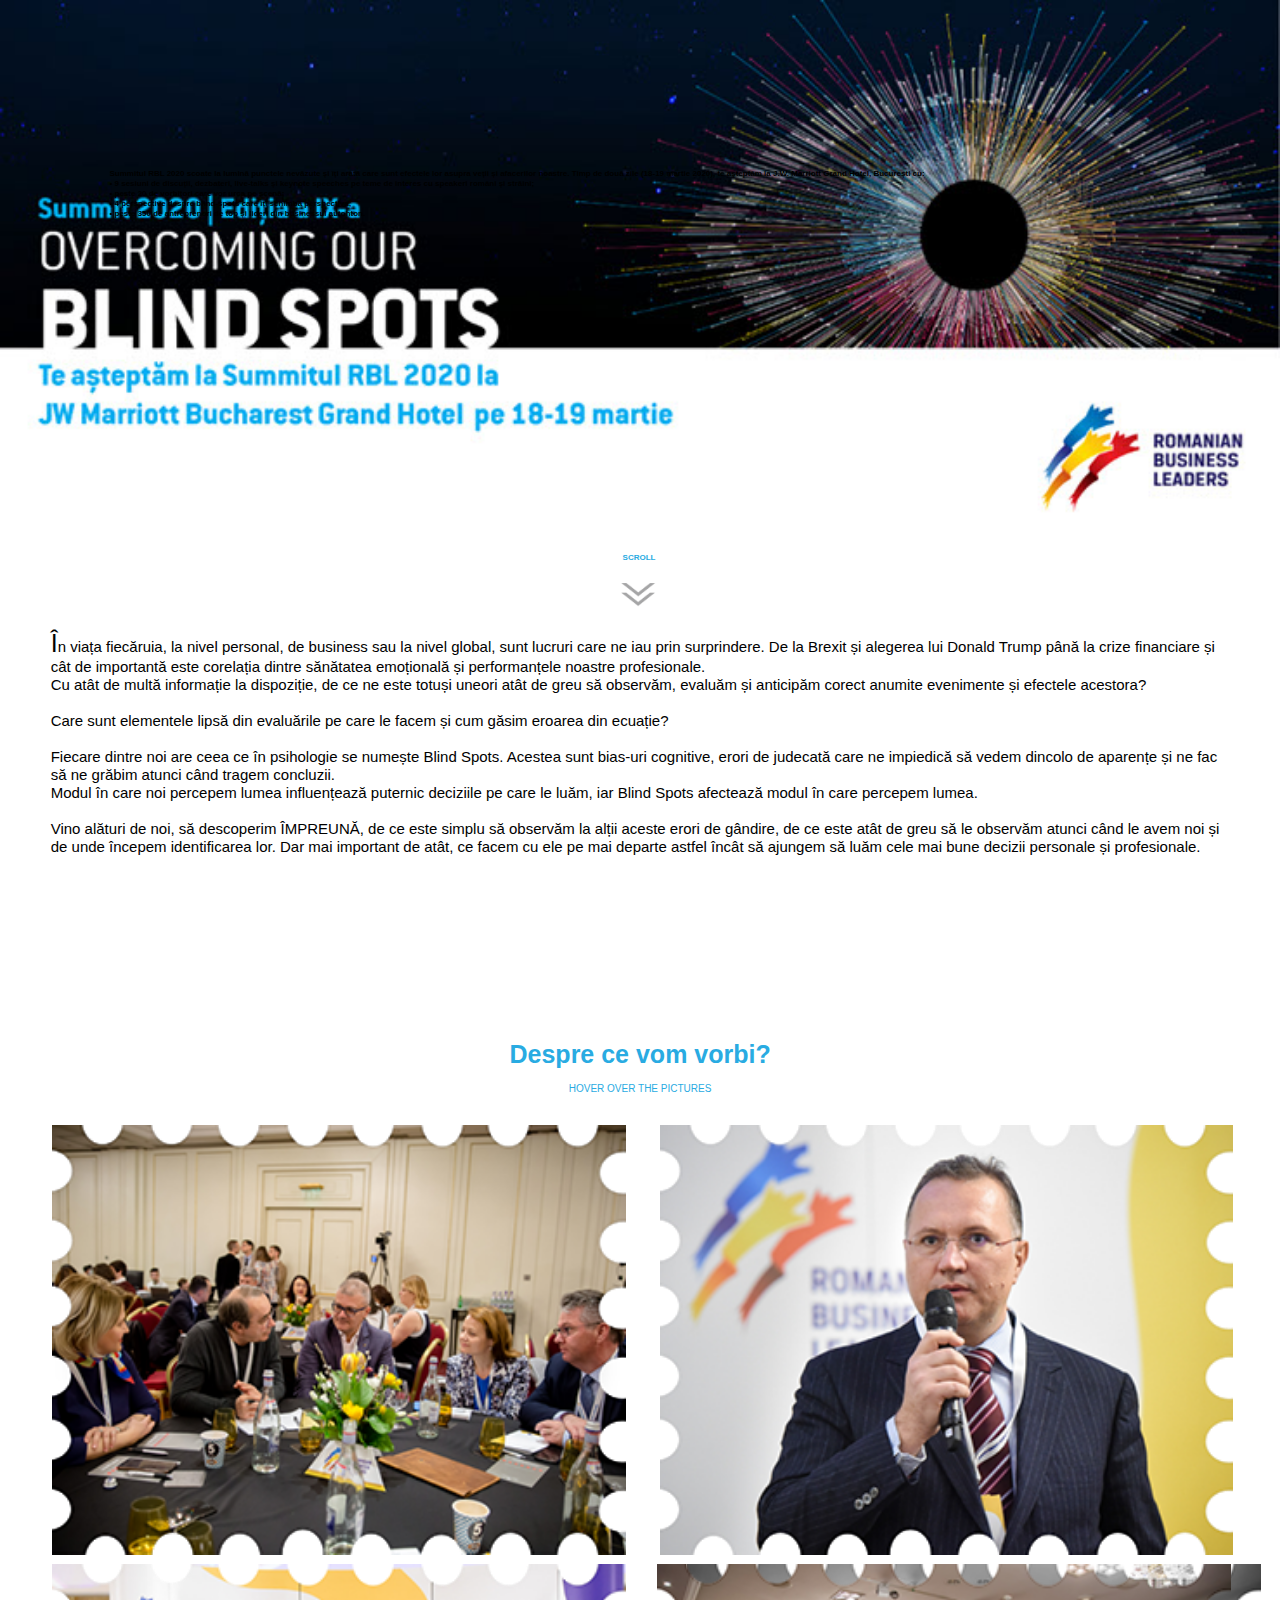
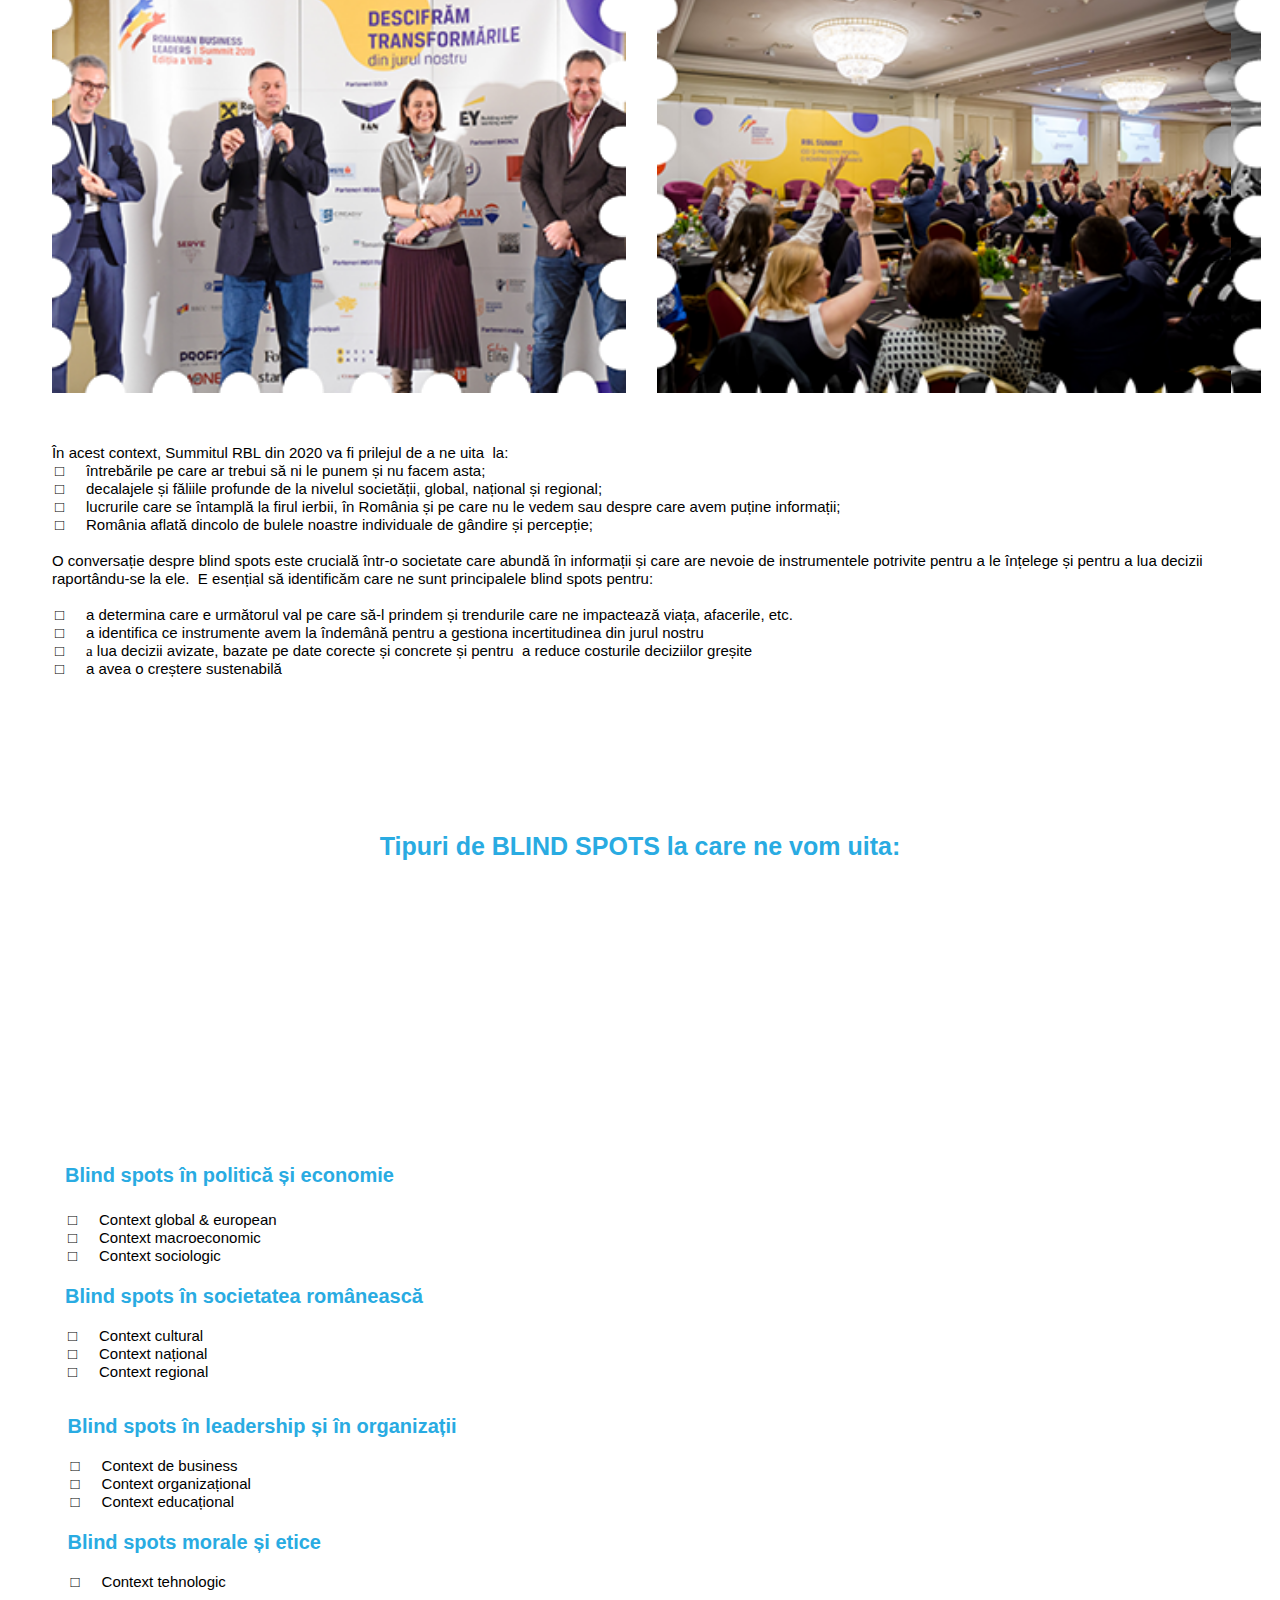
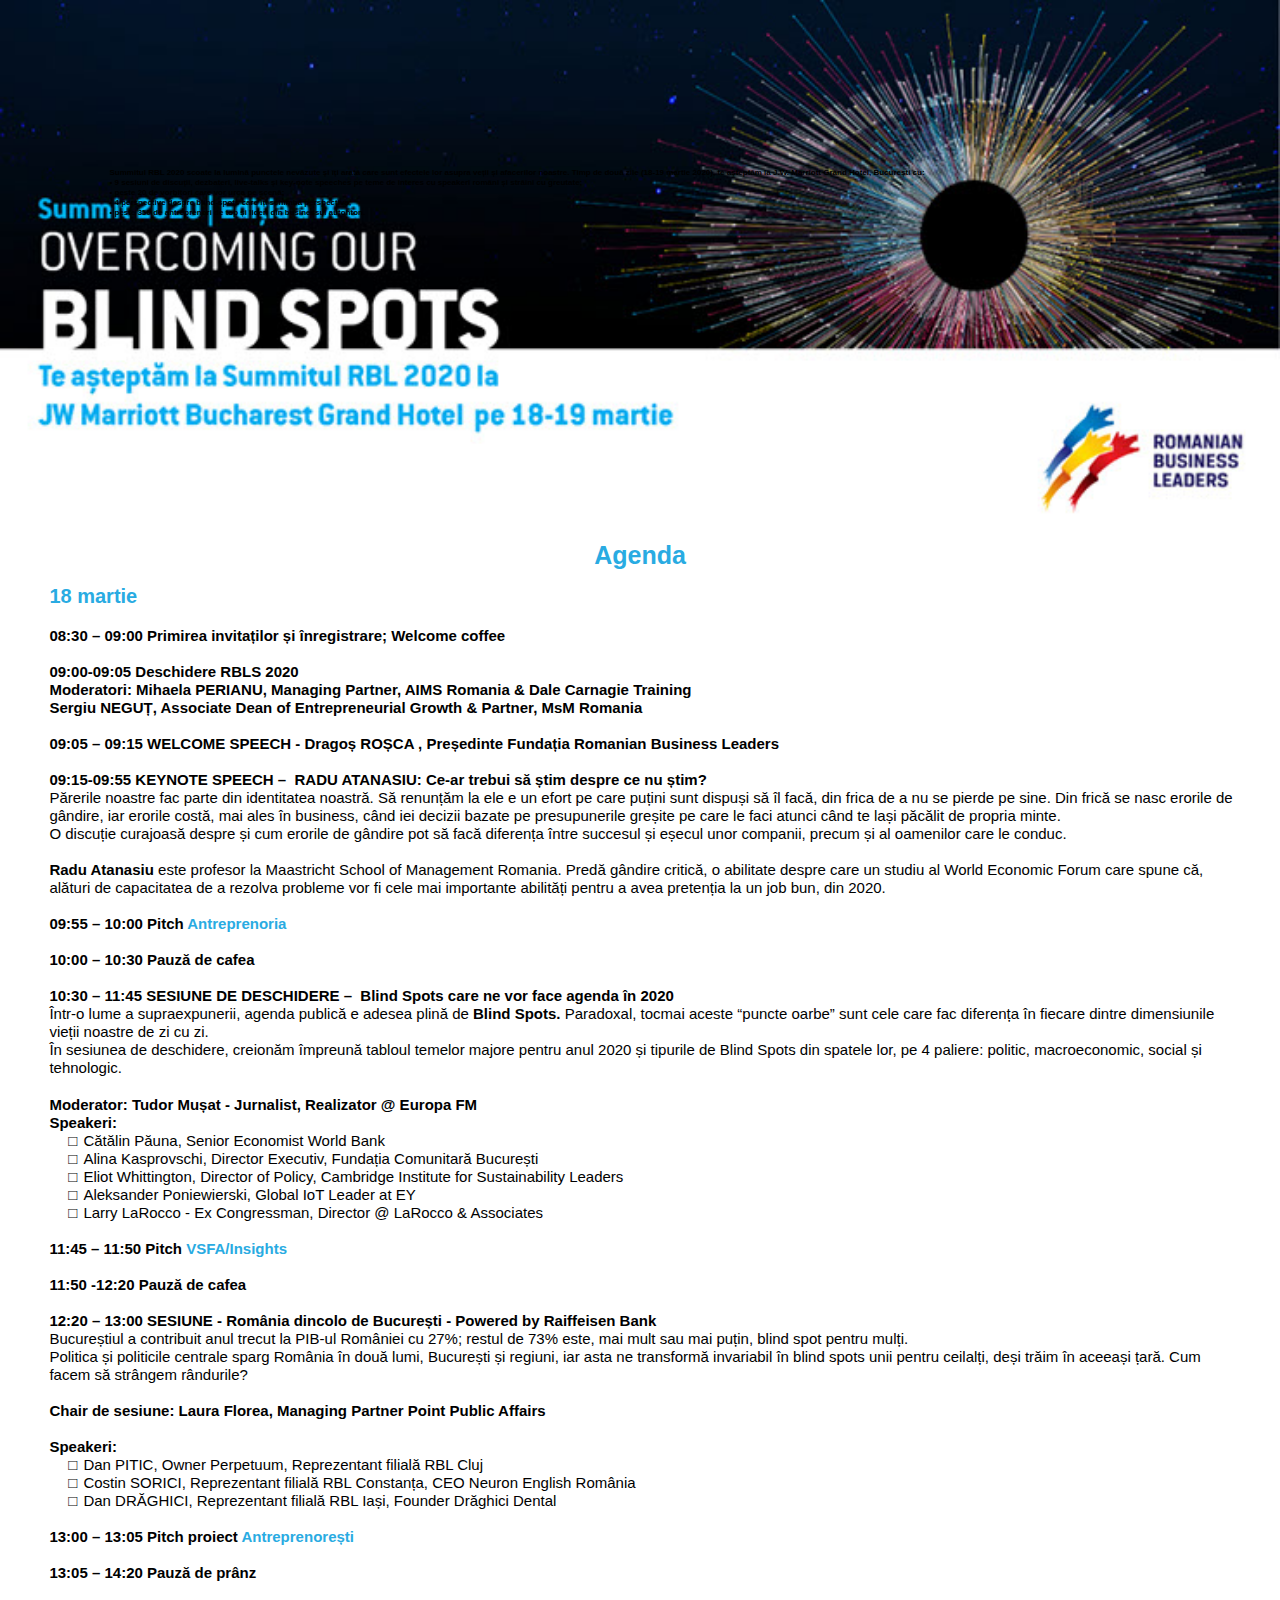
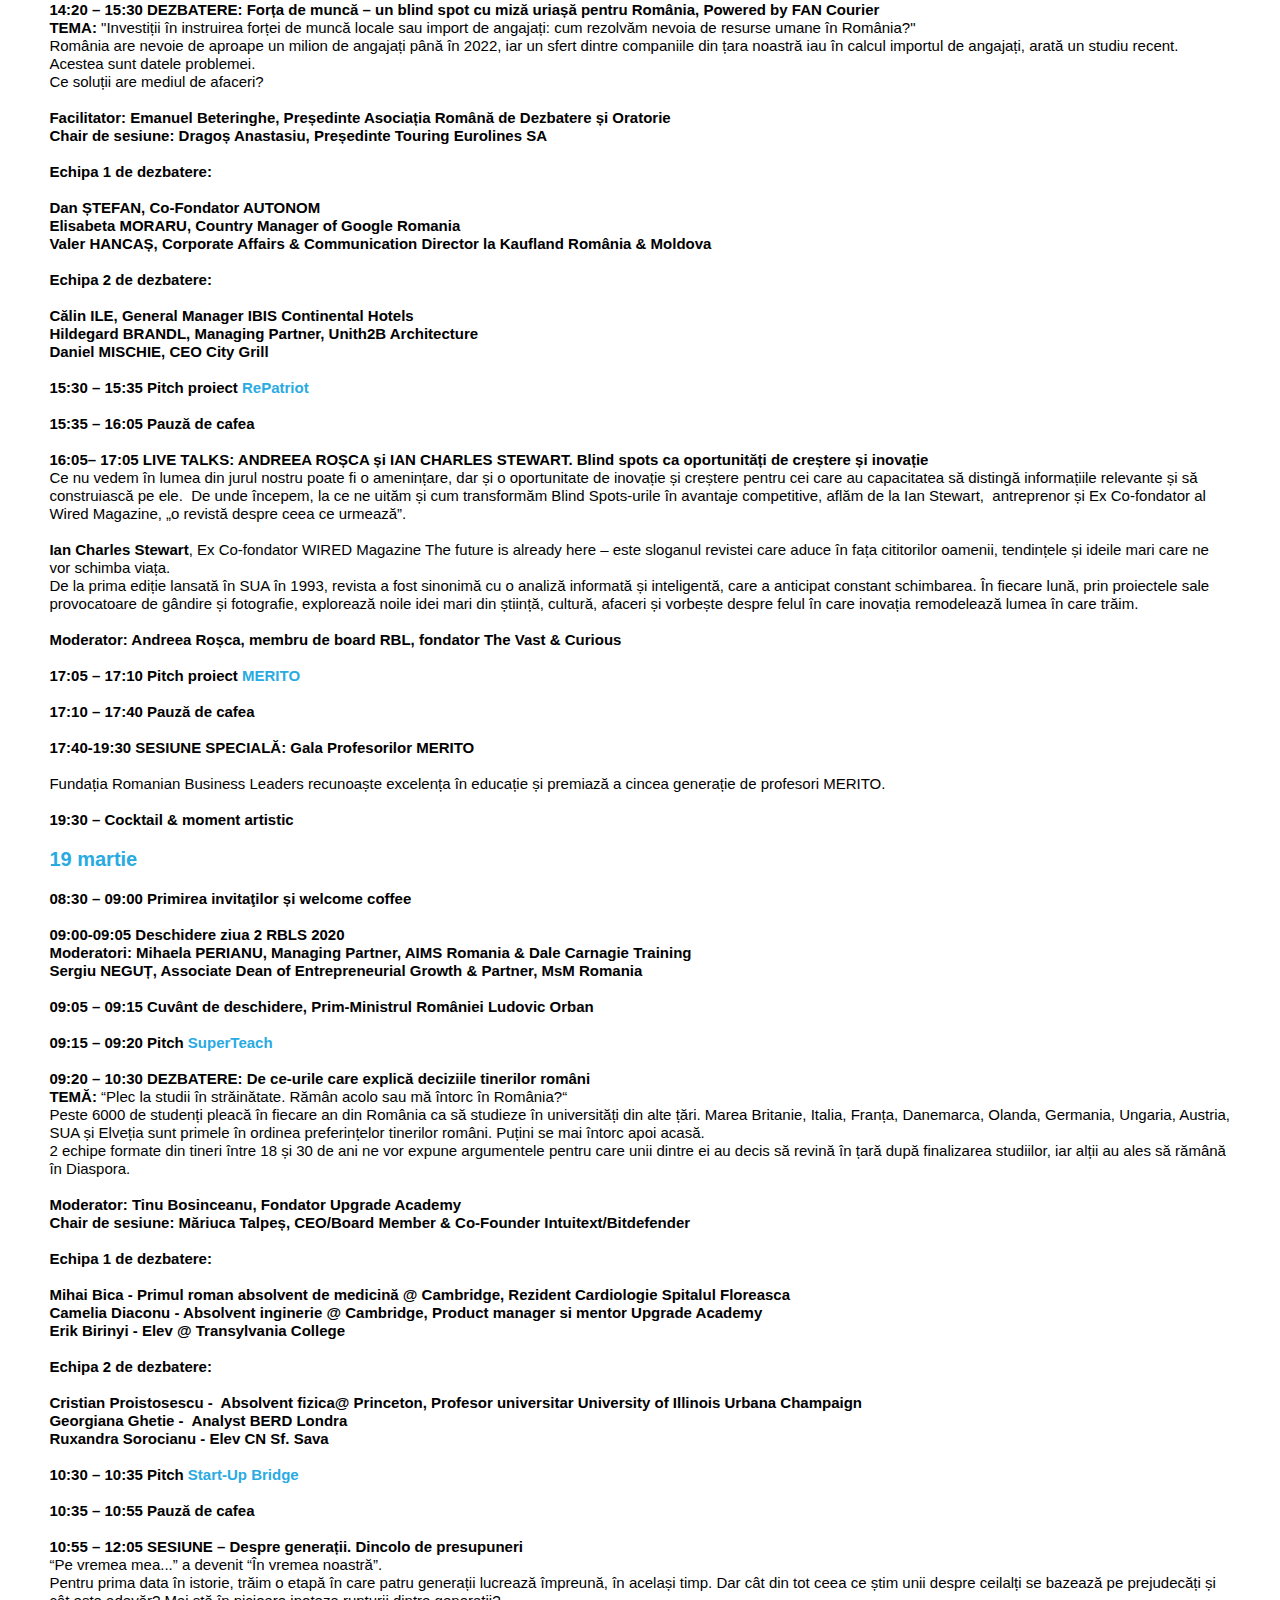
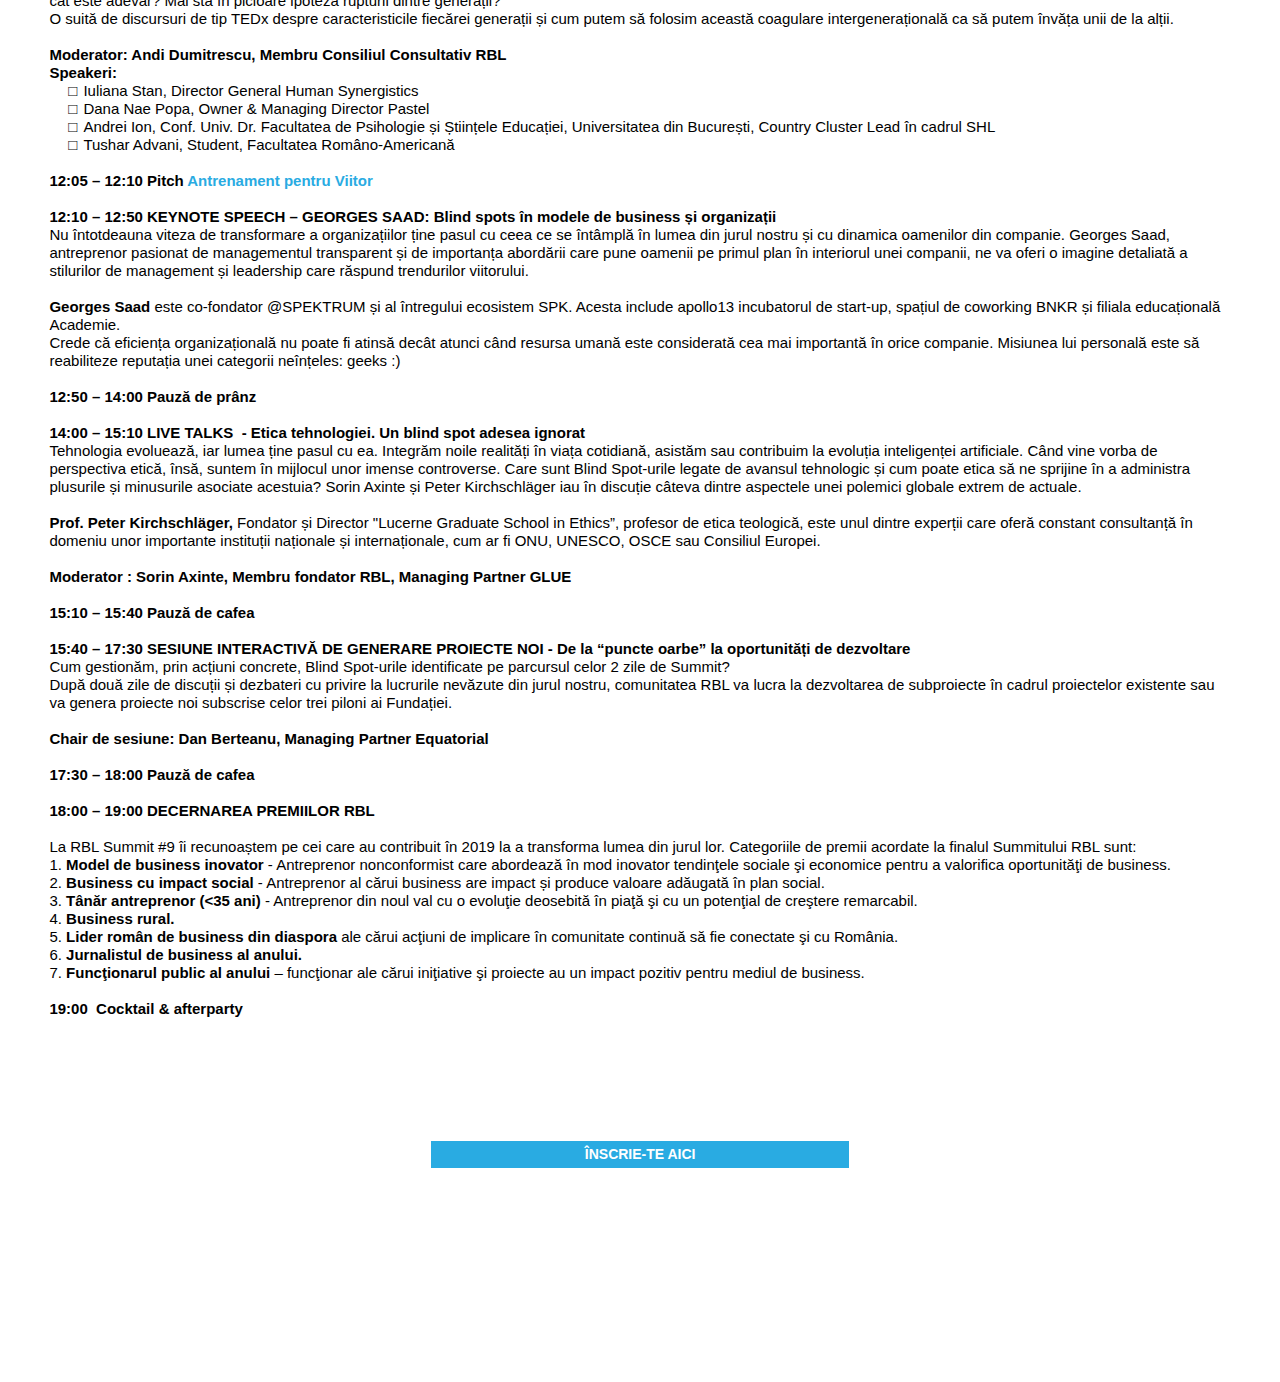
==== commit 3f035176: "f" ====
--- a/phone/index.html
+++ b/phone/index.html
@@ -18,13 +18,13 @@
   <title>Home</title>
   <!-- CSS -->
   <link rel="stylesheet" type="text/css" href="../css/site_global.css?crc=3920580071"/>
-  <link rel="stylesheet" type="text/css" href="css/index.css?crc=483010991" id="pagesheet"/>
+  <link rel="stylesheet" type="text/css" href="css/index.css?crc=3925189424" id="pagesheet"/>
   <!-- IE-only CSS -->
   <!--[if lt IE 9]>
-  <link rel="stylesheet" type="text/css" href="css/nomq_index.css?crc=4243144406" id="nomq_pagesheet"/>
+  <link rel="stylesheet" type="text/css" href="css/nomq_index.css?crc=353518420" id="nomq_pagesheet"/>
   <![endif]-->
   <!-- JS includes -->
-  <script src="https://use.typekit.net/ik/[base64].js" type="text/javascript"></script>
+  <script src="https://use.typekit.net/ik/[base64].js" type="text/javascript"></script>
   <!-- Other scripts -->
   <script type="text/javascript">
    try {Typekit.load();} catch(e) {}
@@ -207,7 +207,7 @@
      <div class="clearfix colelem shared_content" id="u2309-4" data-content-guid="u2309-4_content"><!-- content -->
       <p>Agenda</p>
      </div>
-     <div class="clearfix colelem shared_content" id="u4413-355" data-content-guid="u4413-355_content"><!-- content -->
+     <div class="clearfix colelem shared_content" id="u4413-353" data-content-guid="u4413-353_content"><!-- content -->
       <p id="u4413-2">18 martie</p>
       <p id="u4413-3">&nbsp;</p>
       <p id="u4413-5">08:30 – 09:00 Primirea invitaților și înregistrare; Welcome coffee</p>
@@ -313,89 +313,88 @@
       <p id="u4413-188">Moderatori: Mihaela PERIANU, Managing Partner, AIMS Romania &amp; Dale Carnagie Training</p>
       <p id="u4413-190">Sergiu NEGUȚ, Associate Dean of Entrepreneurial Growth &amp; Partner, MsM Romania</p>
       <p id="u4413-191">&nbsp;</p>
-      <p id="u4413-193">09:05 – 09:15 I GB I Informare Coaliția pentru Dezvoltarea României</p>
-      <p id="u4413-195">Speaker: Dragoș Petrescu, President, City Grill Restaurants</p>
-      <p id="u4413-196">&nbsp;</p>
-      <p id="u4413-201"><span id="u4413-197">09:15 – 09:20 </span><a class="nonblock" href="https://www.superteach.ro/"><span id="u4413-198">Pitch</span><span id="u4413-199"> SuperTeach</span></a></p>
-      <p id="u4413-202">&nbsp;</p>
-      <p id="u4413-204">09:20 – 10:30 DEZBATERE: De ce-urile care explică deciziile tinerilor români</p>
-      <p id="u4413-207"><span id="u4413-205">TEMĂ: </span>“Plec la studii în străinătate. Rămân acolo sau mă întorc în România?“</p>
-      <p id="u4413-209">Peste 6000 de studenți pleacă în fiecare an din România ca să studieze în universități din alte țări. Marea Britanie, Italia, Franța, Danemarca, Olanda, Germania, Ungaria, Austria, SUA și Elveția sunt primele în ordinea preferințelor tinerilor români. Puțini se mai întorc apoi acasă.</p>
-      <p id="u4413-211">2 echipe formate din tineri între 18 și 30 de ani ne vor expune argumentele pentru care unii dintre ei au decis să revină în țară după finalizarea studiilor, iar alții au ales să rămână în Diaspora.</p>
-      <p id="u4413-212">&nbsp;</p>
-      <p id="u4413-214">Moderator: Tinu Bosinceanu, Fondator Upgrade Academy</p>
-      <p id="u4413-216">Chair de sesiune: Măriuca Talpeș, CEO/Board Member &amp; Co-Founder Intuitext/Bitdefender</p>
-      <p id="u4413-217">&nbsp;</p>
-      <p id="u4413-219">Echipa 1 de dezbatere:</p>
-      <p id="u4413-220">&nbsp;</p>
-      <p id="u4413-222">Mihai Bica - Primul roman absolvent de medicină @ Cambridge, Rezident Cardiologie Spitalul Floreasca</p>
-      <p id="u4413-224">Camelia Diaconu - Absolvent inginerie @ Cambridge, Product manager si mentor Upgrade Academy</p>
-      <p id="u4413-226">Erik Birinyi - Elev @ Transylvania College</p>
-      <p id="u4413-227">&nbsp;</p>
-      <p id="u4413-229">Echipa 2 de dezbatere:</p>
-      <p id="u4413-230">&nbsp;</p>
-      <p id="u4413-232">Cristian Proistosescu -&nbsp; Absolvent fizica@ Princeton, Profesor universitar University of Illinois Urbana Champaign</p>
-      <p id="u4413-234">Georgiana Ghetie -&nbsp; Analyst BERD Londra</p>
-      <p id="u4413-236">Ruxandra Sorocianu - Elev CN Sf. Sava</p>
-      <p id="u4413-237">&nbsp;</p>
-      <p id="u4413-242"><span id="u4413-238">10:30 – 10:35 Pitch </span><span id="u4413-239">Start-Up </span><a class="nonblock" href="https://www.rbls.ro/%20start-up-bridge"><span id="u4413-240">Bridge</span></a></p>
-      <p id="u4413-243">&nbsp;</p>
-      <p id="u4413-245">10:35 – 10:55 Pauză de cafea</p>
-      <p id="u4413-246">&nbsp;</p>
-      <p id="u4413-248">10:55 – 12:05 SESIUNE – Despre generații. Dincolo de presupuneri</p>
-      <p id="u4413-250">“Pe vremea mea...” a devenit “În vremea noastră”.</p>
-      <p id="u4413-252">Pentru prima data în istorie, trăim o etapă în care patru generații lucrează împreună, în același timp. Dar cât din tot ceea ce știm unii despre ceilalți se bazează pe prejudecăți și cât este adevăr? Mai stă în picioare ipoteza rupturii dintre generații?</p>
-      <p id="u4413-254">O suită de discursuri de tip TEDx despre caracteristicile fiecărei generații și cum putem să folosim această coagulare intergenerațională ca să putem învăța unii de la alții.</p>
-      <p id="u4413-255">&nbsp;</p>
-      <p id="u4413-257">Moderator: Andi Dumitrescu, Membru Consiliul Consultativ RBL</p>
-      <p id="u4413-259">Speakeri:</p>
-      <ul class="list0 nls-None" id="u4413-268">
-       <li id="u4413-261">Iuliana Stan, Director General Human Synergistics</li>
-       <li id="u4413-263">Dana Nae Popa, Owner &amp; Managing Director Pastel</li>
-       <li id="u4413-265">Andrei Ion, Conf. Univ. Dr. Facultatea de Psihologie și Științele Educației, Universitatea din București, Country Cluster Lead în cadrul SHL</li>
-       <li id="u4413-267">Tushar Advani, Student, Facultatea Româno-Americană</li>
+      <p id="u4413-193">09:05 – 09:15 Cuvânt de deschidere, Prim-Ministrul României Ludovic Orban</p>
+      <p id="u4413-194">&nbsp;</p>
+      <p id="u4413-199"><span id="u4413-195">09:15 – 09:20 </span><a class="nonblock" href="https://www.superteach.ro/"><span id="u4413-196">Pitch</span><span id="u4413-197"> SuperTeach</span></a></p>
+      <p id="u4413-200">&nbsp;</p>
+      <p id="u4413-202">09:20 – 10:30 DEZBATERE: De ce-urile care explică deciziile tinerilor români</p>
+      <p id="u4413-205"><span id="u4413-203">TEMĂ: </span>“Plec la studii în străinătate. Rămân acolo sau mă întorc în România?“</p>
+      <p id="u4413-207">Peste 6000 de studenți pleacă în fiecare an din România ca să studieze în universități din alte țări. Marea Britanie, Italia, Franța, Danemarca, Olanda, Germania, Ungaria, Austria, SUA și Elveția sunt primele în ordinea preferințelor tinerilor români. Puțini se mai întorc apoi acasă.</p>
+      <p id="u4413-209">2 echipe formate din tineri între 18 și 30 de ani ne vor expune argumentele pentru care unii dintre ei au decis să revină în țară după finalizarea studiilor, iar alții au ales să rămână în Diaspora.</p>
+      <p id="u4413-210">&nbsp;</p>
+      <p id="u4413-212">Moderator: Tinu Bosinceanu, Fondator Upgrade Academy</p>
+      <p id="u4413-214">Chair de sesiune: Măriuca Talpeș, CEO/Board Member &amp; Co-Founder Intuitext/Bitdefender</p>
+      <p id="u4413-215">&nbsp;</p>
+      <p id="u4413-217">Echipa 1 de dezbatere:</p>
+      <p id="u4413-218">&nbsp;</p>
+      <p id="u4413-220">Mihai Bica - Primul roman absolvent de medicină @ Cambridge, Rezident Cardiologie Spitalul Floreasca</p>
+      <p id="u4413-222">Camelia Diaconu - Absolvent inginerie @ Cambridge, Product manager si mentor Upgrade Academy</p>
+      <p id="u4413-224">Erik Birinyi - Elev @ Transylvania College</p>
+      <p id="u4413-225">&nbsp;</p>
+      <p id="u4413-227">Echipa 2 de dezbatere:</p>
+      <p id="u4413-228">&nbsp;</p>
+      <p id="u4413-230">Cristian Proistosescu -&nbsp; Absolvent fizica@ Princeton, Profesor universitar University of Illinois Urbana Champaign</p>
+      <p id="u4413-232">Georgiana Ghetie -&nbsp; Analyst BERD Londra</p>
+      <p id="u4413-234">Ruxandra Sorocianu - Elev CN Sf. Sava</p>
+      <p id="u4413-235">&nbsp;</p>
+      <p id="u4413-240"><span id="u4413-236">10:30 – 10:35 Pitch </span><span id="u4413-237">Start-Up </span><a class="nonblock" href="https://www.rbls.ro/%20start-up-bridge"><span id="u4413-238">Bridge</span></a></p>
+      <p id="u4413-241">&nbsp;</p>
+      <p id="u4413-243">10:35 – 10:55 Pauză de cafea</p>
+      <p id="u4413-244">&nbsp;</p>
+      <p id="u4413-246">10:55 – 12:05 SESIUNE – Despre generații. Dincolo de presupuneri</p>
+      <p id="u4413-248">“Pe vremea mea...” a devenit “În vremea noastră”.</p>
+      <p id="u4413-250">Pentru prima data în istorie, trăim o etapă în care patru generații lucrează împreună, în același timp. Dar cât din tot ceea ce știm unii despre ceilalți se bazează pe prejudecăți și cât este adevăr? Mai stă în picioare ipoteza rupturii dintre generații?</p>
+      <p id="u4413-252">O suită de discursuri de tip TEDx despre caracteristicile fiecărei generații și cum putem să folosim această coagulare intergenerațională ca să putem învăța unii de la alții.</p>
+      <p id="u4413-253">&nbsp;</p>
+      <p id="u4413-255">Moderator: Andi Dumitrescu, Membru Consiliul Consultativ RBL</p>
+      <p id="u4413-257">Speakeri:</p>
+      <ul class="list0 nls-None" id="u4413-266">
+       <li id="u4413-259">Iuliana Stan, Director General Human Synergistics</li>
+       <li id="u4413-261">Dana Nae Popa, Owner &amp; Managing Director Pastel</li>
+       <li id="u4413-263">Andrei Ion, Conf. Univ. Dr. Facultatea de Psihologie și Științele Educației, Universitatea din București, Country Cluster Lead în cadrul SHL</li>
+       <li id="u4413-265">Tushar Advani, Student, Facultatea Româno-Americană</li>
       </ul>
-      <p id="u4413-269">&nbsp;</p>
-      <p id="u4413-275"><span id="u4413-270">12:05 – 12:10 Pitch </span><span id="u4413-271">Antrenament pentru</span><a class="nonblock" href="https://antrenamentpentruviitor.ro/"><span id="u4413-272"> </span><span id="u4413-273">Viitor</span></a></p>
-      <p id="u4413-276">&nbsp;</p>
-      <p id="u4413-278">12:10 – 12:50 KEYNOTE SPEECH – GEORGES SAAD: Blind spots în modele de business și organizații</p>
-      <p id="u4413-280">Nu întotdeauna viteza de transformare a organizațiilor ține pasul cu ceea ce se întâmplă în lumea din jurul nostru și cu dinamica oamenilor din companie. Georges Saad, antreprenor pasionat de managementul transparent și de importanța abordării care pune oamenii pe primul plan în interiorul unei companii, ne va oferi o imagine detaliată a stilurilor de management și leadership care răspund trendurilor viitorului.</p>
-      <p id="u4413-281">&nbsp;</p>
-      <p id="u4413-284"><span id="u4413-282">Georges Saad</span> este co-fondator @SPEKTRUM și al întregului ecosistem SPK. Acesta include apollo13 incubatorul de start-up, spațiul de coworking BNKR și filiala educațională Academie.</p>
-      <p id="u4413-286">Crede că eficiența organizațională nu poate fi atinsă decât atunci când resursa umană este considerată cea mai importantă în orice companie. Misiunea lui personală este să reabiliteze reputația unei categorii neînțeles: geeks :)</p>
-      <p id="u4413-287">&nbsp;</p>
-      <p id="u4413-289">12:50 – 14:00 Pauză de prânz</p>
-      <p id="u4413-290">&nbsp;</p>
-      <p id="u4413-292">14:00 – 15:10 LIVE TALKS&nbsp; - Etica tehnologiei. Un blind spot adesea ignorat</p>
-      <p id="u4413-294">Tehnologia evoluează, iar lumea ține pasul cu ea. Integrăm noile realități în viața cotidiană, asistăm sau contribuim la evoluția inteligenței artificiale. Când vine vorba de perspectiva etică, însă, suntem în mijlocul unor imense controverse. Care sunt Blind Spot-urile legate de avansul tehnologic și cum poate etica să ne sprijine în a administra plusurile și minusurile asociate acestuia? Sorin Axinte și Peter Kirchschläger iau în discuție câteva dintre aspectele unei polemici globale extrem de actuale.</p>
-      <p id="u4413-295">&nbsp;</p>
-      <p id="u4413-298"><span id="u4413-296">Prof. Peter Kirchschläger,</span> Fondator și Director &quot;Lucerne Graduate School in Ethics”, profesor de etica teologică, este unul dintre experții care oferă constant consultanță în domeniu unor importante instituții naționale și internaționale, cum ar fi ONU, UNESCO, OSCE sau Consiliul Europei.</p>
-      <p id="u4413-299">&nbsp;</p>
-      <p id="u4413-301">Moderator : Sorin Axinte, Membru fondator RBL, Managing Partner GLUE</p>
-      <p id="u4413-302">&nbsp;</p>
-      <p id="u4413-304">15:10 – 15:40 Pauză de cafea</p>
-      <p id="u4413-305">&nbsp;</p>
-      <p id="u4413-307">15:40 – 17:30 SESIUNE INTERACTIVĂ DE GENERARE PROIECTE NOI - De la “puncte oarbe” la oportunități de dezvoltare</p>
-      <p id="u4413-309">Cum gestionăm, prin acțiuni concrete, Blind Spot-urile identificate pe parcursul celor 2 zile de Summit?</p>
-      <p id="u4413-311">După două zile de discuții și dezbateri cu privire la lucrurile nevăzute din jurul nostru, comunitatea RBL va lucra la dezvoltarea de subproiecte în cadrul proiectelor existente sau va genera proiecte noi subscrise celor trei piloni ai Fundației.</p>
-      <p id="u4413-312">&nbsp;</p>
-      <p id="u4413-314">Chair de sesiune: Dan Berteanu, Managing Partner Equatorial</p>
-      <p id="u4413-315">&nbsp;</p>
-      <p id="u4413-317">17:30 – 18:00 Pauză de cafea</p>
-      <p id="u4413-318">&nbsp;</p>
-      <p id="u4413-320">18:00 – 19:00 DECERNAREA PREMIILOR RBL</p>
-      <p id="u4413-321">&nbsp;</p>
-      <p id="u4413-323">La RBL Summit #9 îi recunoaștem pe cei care au contribuit în 2019 la a transforma lumea din jurul lor. Categoriile de premii acordate la finalul Summitului RBL sunt:</p>
-      <p id="u4413-327">1. <span id="u4413-325">Model de business inovator </span>- Antreprenor nonconformist care abordează în mod inovator tendinţele sociale şi economice pentru a valorifica oportunităţi de business.</p>
-      <p id="u4413-331">2. <span id="u4413-329">Business cu impact social </span>- Antreprenor al cărui business are impact și produce valoare adăugată în plan social.</p>
-      <p id="u4413-335">3. <span id="u4413-333">Tânăr antreprenor (&lt;35 ani) </span>- Antreprenor din noul val cu o evoluţie deosebită în piaţă şi cu un potenţial de creştere remarcabil.</p>
-      <p id="u4413-338">4. <span id="u4413-337">Business rural.</span></p>
-      <p id="u4413-342">5. <span id="u4413-340">Lider român de business din diaspora</span> ale cărui acţiuni de implicare în comunitate continuă să fie conectate şi cu România.</p>
-      <p id="u4413-345">6. <span id="u4413-344">Jurnalistul de business al anului.</span></p>
-      <p id="u4413-349">7. <span id="u4413-347">Funcţionarul public al anului </span>– funcţionar ale cărui iniţiative şi proiecte au un impact pozitiv pentru mediul de business.</p>
-      <p id="u4413-350">&nbsp;</p>
-      <p id="u4413-352">19:00&nbsp; Cocktail &amp; afterparty</p>
-      <p id="u4413-353">&nbsp;</p>
+      <p id="u4413-267">&nbsp;</p>
+      <p id="u4413-273"><span id="u4413-268">12:05 – 12:10 Pitch </span><span id="u4413-269">Antrenament pentru</span><a class="nonblock" href="https://antrenamentpentruviitor.ro/"><span id="u4413-270"> </span><span id="u4413-271">Viitor</span></a></p>
+      <p id="u4413-274">&nbsp;</p>
+      <p id="u4413-276">12:10 – 12:50 KEYNOTE SPEECH – GEORGES SAAD: Blind spots în modele de business și organizații</p>
+      <p id="u4413-278">Nu întotdeauna viteza de transformare a organizațiilor ține pasul cu ceea ce se întâmplă în lumea din jurul nostru și cu dinamica oamenilor din companie. Georges Saad, antreprenor pasionat de managementul transparent și de importanța abordării care pune oamenii pe primul plan în interiorul unei companii, ne va oferi o imagine detaliată a stilurilor de management și leadership care răspund trendurilor viitorului.</p>
+      <p id="u4413-279">&nbsp;</p>
+      <p id="u4413-282"><span id="u4413-280">Georges Saad</span> este co-fondator @SPEKTRUM și al întregului ecosistem SPK. Acesta include apollo13 incubatorul de start-up, spațiul de coworking BNKR și filiala educațională Academie.</p>
+      <p id="u4413-284">Crede că eficiența organizațională nu poate fi atinsă decât atunci când resursa umană este considerată cea mai importantă în orice companie. Misiunea lui personală este să reabiliteze reputația unei categorii neînțeles: geeks :)</p>
+      <p id="u4413-285">&nbsp;</p>
+      <p id="u4413-287">12:50 – 14:00 Pauză de prânz</p>
+      <p id="u4413-288">&nbsp;</p>
+      <p id="u4413-290">14:00 – 15:10 LIVE TALKS&nbsp; - Etica tehnologiei. Un blind spot adesea ignorat</p>
+      <p id="u4413-292">Tehnologia evoluează, iar lumea ține pasul cu ea. Integrăm noile realități în viața cotidiană, asistăm sau contribuim la evoluția inteligenței artificiale. Când vine vorba de perspectiva etică, însă, suntem în mijlocul unor imense controverse. Care sunt Blind Spot-urile legate de avansul tehnologic și cum poate etica să ne sprijine în a administra plusurile și minusurile asociate acestuia? Sorin Axinte și Peter Kirchschläger iau în discuție câteva dintre aspectele unei polemici globale extrem de actuale.</p>
+      <p id="u4413-293">&nbsp;</p>
+      <p id="u4413-296"><span id="u4413-294">Prof. Peter Kirchschläger,</span> Fondator și Director &quot;Lucerne Graduate School in Ethics”, profesor de etica teologică, este unul dintre experții care oferă constant consultanță în domeniu unor importante instituții naționale și internaționale, cum ar fi ONU, UNESCO, OSCE sau Consiliul Europei.</p>
+      <p id="u4413-297">&nbsp;</p>
+      <p id="u4413-299">Moderator : Sorin Axinte, Membru fondator RBL, Managing Partner GLUE</p>
+      <p id="u4413-300">&nbsp;</p>
+      <p id="u4413-302">15:10 – 15:40 Pauză de cafea</p>
+      <p id="u4413-303">&nbsp;</p>
+      <p id="u4413-305">15:40 – 17:30 SESIUNE INTERACTIVĂ DE GENERARE PROIECTE NOI - De la “puncte oarbe” la oportunități de dezvoltare</p>
+      <p id="u4413-307">Cum gestionăm, prin acțiuni concrete, Blind Spot-urile identificate pe parcursul celor 2 zile de Summit?</p>
+      <p id="u4413-309">După două zile de discuții și dezbateri cu privire la lucrurile nevăzute din jurul nostru, comunitatea RBL va lucra la dezvoltarea de subproiecte în cadrul proiectelor existente sau va genera proiecte noi subscrise celor trei piloni ai Fundației.</p>
+      <p id="u4413-310">&nbsp;</p>
+      <p id="u4413-312">Chair de sesiune: Dan Berteanu, Managing Partner Equatorial</p>
+      <p id="u4413-313">&nbsp;</p>
+      <p id="u4413-315">17:30 – 18:00 Pauză de cafea</p>
+      <p id="u4413-316">&nbsp;</p>
+      <p id="u4413-318">18:00 – 19:00 DECERNAREA PREMIILOR RBL</p>
+      <p id="u4413-319">&nbsp;</p>
+      <p id="u4413-321">La RBL Summit #9 îi recunoaștem pe cei care au contribuit în 2019 la a transforma lumea din jurul lor. Categoriile de premii acordate la finalul Summitului RBL sunt:</p>
+      <p id="u4413-325">1. <span id="u4413-323">Model de business inovator </span>- Antreprenor nonconformist care abordează în mod inovator tendinţele sociale şi economice pentru a valorifica oportunităţi de business.</p>
+      <p id="u4413-329">2. <span id="u4413-327">Business cu impact social </span>- Antreprenor al cărui business are impact și produce valoare adăugată în plan social.</p>
+      <p id="u4413-333">3. <span id="u4413-331">Tânăr antreprenor (&lt;35 ani) </span>- Antreprenor din noul val cu o evoluţie deosebită în piaţă şi cu un potenţial de creştere remarcabil.</p>
+      <p id="u4413-336">4. <span id="u4413-335">Business rural.</span></p>
+      <p id="u4413-340">5. <span id="u4413-338">Lider român de business din diaspora</span> ale cărui acţiuni de implicare în comunitate continuă să fie conectate şi cu România.</p>
+      <p id="u4413-343">6. <span id="u4413-342">Jurnalistul de business al anului.</span></p>
+      <p id="u4413-347">7. <span id="u4413-345">Funcţionarul public al anului </span>– funcţionar ale cărui iniţiative şi proiecte au un impact pozitiv pentru mediul de business.</p>
+      <p id="u4413-348">&nbsp;</p>
+      <p id="u4413-350">19:00&nbsp; Cocktail &amp; afterparty</p>
+      <p id="u4413-351">&nbsp;</p>
      </div>
      <div class="size_fixed colelem shared_content" id="u2318" data-sizePolicy="fixed" data-pintopage="page_fixedCenter" data-content-guid="u2318_content"><!-- custom html -->
       
@@ -480,10 +479,10 @@
       <span class="clearfix grpelem placeholder" data-placeholder-for="u9249-12_content"><!-- placeholder node --></span>
      </div>
      <span class="clearfix colelem placeholder" data-placeholder-for="u2309-4_content"><!-- placeholder node --></span>
-     <span class="clearfix colelem placeholder" data-placeholder-for="u4413-355_content"><!-- placeholder node --></span>
+     <span class="clearfix colelem placeholder" data-placeholder-for="u4413-353_content"><!-- placeholder node --></span>
      <span class="size_fixed colelem placeholder" data-placeholder-for="u2318_content"><!-- placeholder node --></span>
     </div>
-    <div class="verticalspacer" data-offset-top="7929" data-content-above-spacer="7929" data-content-below-spacer="70" data-sizePolicy="fixed" data-pintopage="page_fixedLeft"></div>
+    <div class="verticalspacer" data-offset-top="7946" data-content-above-spacer="7946" data-content-below-spacer="70" data-sizePolicy="fixed" data-pintopage="page_fixedLeft"></div>
     <span class="clearfix grpelem placeholder" data-placeholder-for="pu4941-5_content"><!-- placeholder node --></span>
    </div>
   </div>
@@ -551,7 +550,7 @@
       <span class="clearfix grpelem placeholder" data-placeholder-for="u9249-12_content"><!-- placeholder node --></span>
      </div>
      <span class="clearfix colelem placeholder" data-placeholder-for="u2309-4_content"><!-- placeholder node --></span>
-     <span class="clearfix colelem placeholder" data-placeholder-for="u4413-355_content"><!-- placeholder node --></span>
+     <span class="clearfix colelem placeholder" data-placeholder-for="u4413-353_content"><!-- placeholder node --></span>
      <span class="size_fixed colelem placeholder" data-placeholder-for="u2318_content"><!-- placeholder node --></span>
     </div>
     <div class="verticalspacer" data-offset-top="8055" data-content-above-spacer="8055" data-content-below-spacer="70" data-sizePolicy="fixed" data-pintopage="page_fixedLeft"></div>
@@ -624,10 +623,10 @@
       <span class="clearfix grpelem placeholder" data-placeholder-for="u9249-12_content"><!-- placeholder node --></span>
      </div>
      <span class="clearfix colelem placeholder" data-placeholder-for="u2309-4_content"><!-- placeholder node --></span>
-     <span class="clearfix colelem placeholder" data-placeholder-for="u4413-355_content"><!-- placeholder node --></span>
+     <span class="clearfix colelem placeholder" data-placeholder-for="u4413-353_content"><!-- placeholder node --></span>
      <span class="size_fixed colelem placeholder" data-placeholder-for="u2318_content"><!-- placeholder node --></span>
     </div>
-    <div class="verticalspacer" data-offset-top="8121" data-content-above-spacer="8121" data-content-below-spacer="71" data-sizePolicy="fixed" data-pintopage="page_fixedLeft"></div>
+    <div class="verticalspacer" data-offset-top="8150" data-content-above-spacer="8150" data-content-below-spacer="71" data-sizePolicy="fixed" data-pintopage="page_fixedLeft"></div>
     <span class="clearfix grpelem placeholder" data-placeholder-for="pu4941-5_content"><!-- placeholder node --></span>
    </div>
   </div>
@@ -697,10 +696,10 @@
       <span class="clearfix grpelem placeholder" data-placeholder-for="u9249-12_content"><!-- placeholder node --></span>
      </div>
      <span class="clearfix colelem placeholder" data-placeholder-for="u2309-4_content"><!-- placeholder node --></span>
-     <span class="clearfix colelem placeholder" data-placeholder-for="u4413-355_content"><!-- placeholder node --></span>
+     <span class="clearfix colelem placeholder" data-placeholder-for="u4413-353_content"><!-- placeholder node --></span>
      <span class="size_fixed colelem placeholder" data-placeholder-for="u2318_content"><!-- placeholder node --></span>
     </div>
-    <div class="verticalspacer" data-offset-top="8293" data-content-above-spacer="8293" data-content-below-spacer="70" data-sizePolicy="fixed" data-pintopage="page_fixedLeft"></div>
+    <div class="verticalspacer" data-offset-top="8328" data-content-above-spacer="8327" data-content-below-spacer="70" data-sizePolicy="fixed" data-pintopage="page_fixedLeft"></div>
     <span class="clearfix grpelem placeholder" data-placeholder-for="pu4941-5_content"><!-- placeholder node --></span>
    </div>
   </div>
@@ -770,10 +769,10 @@
       <span class="clearfix grpelem placeholder" data-placeholder-for="u9249-12_content"><!-- placeholder node --></span>
      </div>
      <span class="clearfix colelem placeholder" data-placeholder-for="u2309-4_content"><!-- placeholder node --></span>
-     <span class="clearfix colelem placeholder" data-placeholder-for="u4413-355_content"><!-- placeholder node --></span>
+     <span class="clearfix colelem placeholder" data-placeholder-for="u4413-353_content"><!-- placeholder node --></span>
      <span class="size_fixed colelem placeholder" data-placeholder-for="u2318_content"><!-- placeholder node --></span>
     </div>
-    <div class="verticalspacer" data-offset-top="8899" data-content-above-spacer="8899" data-content-below-spacer="70" data-sizePolicy="fixed" data-pintopage="page_fixedLeft"></div>
+    <div class="verticalspacer" data-offset-top="8875" data-content-above-spacer="8875" data-content-below-spacer="70" data-sizePolicy="fixed" data-pintopage="page_fixedLeft"></div>
     <span class="clearfix grpelem placeholder" data-placeholder-for="pu4941-5_content"><!-- placeholder node --></span>
    </div>
   </div>
@@ -843,10 +842,10 @@
       <span class="clearfix grpelem placeholder" data-placeholder-for="u9249-12_content"><!-- placeholder node --></span>
      </div>
      <span class="clearfix colelem placeholder" data-placeholder-for="u2309-4_content"><!-- placeholder node --></span>
-     <span class="clearfix colelem placeholder" data-placeholder-for="u4413-355_content"><!-- placeholder node --></span>
+     <span class="clearfix colelem placeholder" data-placeholder-for="u4413-353_content"><!-- placeholder node --></span>
      <span class="size_fixed colelem placeholder" data-placeholder-for="u2318_content"><!-- placeholder node --></span>
     </div>
-    <div class="verticalspacer" data-offset-top="9688" data-content-above-spacer="9688" data-content-below-spacer="70" data-sizePolicy="fixed" data-pintopage="page_fixedLeft"></div>
+    <div class="verticalspacer" data-offset-top="9650" data-content-above-spacer="9649" data-content-below-spacer="70" data-sizePolicy="fixed" data-pintopage="page_fixedLeft"></div>
     <span class="clearfix grpelem placeholder" data-placeholder-for="pu4941-5_content"><!-- placeholder node --></span>
    </div>
   </div>
@@ -916,10 +915,10 @@
       <span class="clearfix grpelem placeholder" data-placeholder-for="u9249-12_content"><!-- placeholder node --></span>
      </div>
      <span class="clearfix colelem placeholder" data-placeholder-for="u2309-4_content"><!-- placeholder node --></span>
-     <span class="clearfix colelem placeholder" data-placeholder-for="u4413-355_content"><!-- placeholder node --></span>
+     <span class="clearfix colelem placeholder" data-placeholder-for="u4413-353_content"><!-- placeholder node --></span>
      <span class="size_fixed colelem placeholder" data-placeholder-for="u2318_content"><!-- placeholder node --></span>
     </div>
-    <div class="verticalspacer" data-offset-top="10587" data-content-above-spacer="10587" data-content-below-spacer="70" data-sizePolicy="fixed" data-pintopage="page_fixedLeft"></div>
+    <div class="verticalspacer" data-offset-top="10540" data-content-above-spacer="10540" data-content-below-spacer="70" data-sizePolicy="fixed" data-pintopage="page_fixedLeft"></div>
     <span class="clearfix grpelem placeholder" data-placeholder-for="pu4941-5_content"><!-- placeholder node --></span>
    </div>
   </div>
@@ -987,10 +986,10 @@
       <span class="clearfix grpelem placeholder" data-placeholder-for="u9249-12_content"><!-- placeholder node --></span>
      </div>
      <span class="clearfix colelem placeholder" data-placeholder-for="u2309-4_content"><!-- placeholder node --></span>
-     <span class="clearfix colelem placeholder" data-placeholder-for="u4413-355_content"><!-- placeholder node --></span>
+     <span class="clearfix colelem placeholder" data-placeholder-for="u4413-353_content"><!-- placeholder node --></span>
      <span class="size_fixed colelem placeholder" data-placeholder-for="u2318_content"><!-- placeholder node --></span>
     </div>
-    <div class="verticalspacer" data-offset-top="11294" data-content-above-spacer="11294" data-content-below-spacer="70" data-sizePolicy="fixed" data-pintopage="page_fixedLeft"></div>
+    <div class="verticalspacer" data-offset-top="11236" data-content-above-spacer="11236" data-content-below-spacer="70" data-sizePolicy="fixed" data-pintopage="page_fixedLeft"></div>
     <span class="clearfix grpelem placeholder" data-placeholder-for="pu4941-5_content"><!-- placeholder node --></span>
    </div>
   </div>
--- a/phone/css/index.css
+++ b/phone/css/index.css
@@ -1 +1 @@
-.version.index{color:#00001C;background-color:#CA29AF;}@media (min-width: 440px), print{#bp_infinity.active{display:block;}#page{z-index:1;min-height:499px;background-image:none;border-width:0px;border-color:#000000;background-color:transparent;padding-bottom:71px;width:100%;}#ppu9151{z-index:0;padding-bottom:0px;margin-right:-10000px;width:100%;}#pu9151{z-index:498;width:100%;margin-left:0%;}#u9151{z-index:498;background-color:transparent;position:relative;margin-right:-10000px;width:100%;margin-left:0%;left:0px;}#u9153-12{z-index:500;min-height:89px;background-color:transparent;line-height:10px;font-size:8px;text-align:justify;font-family:pt-sans-pro-narrow, sans-serif;font-weight:700;position:relative;margin-right:-10000px;margin-top:169px;width:75.87%;margin-left:12.07%;left:-45px;}#u2423{z-index:491;border-width:0px;border-color:transparent;background-color:transparent;margin-top:29px;position:relative;width:11.77%;margin-left:44.12%;left:-1px;}#u2287{z-index:492;background-color:transparent;position:relative;margin-right:-10000px;width:87.94%;margin-left:6.04%;left:-1px;}#u2289-4{z-index:494;min-height:11px;background-color:transparent;color:#29ABE2;line-height:10px;font-size:8px;text-align:center;font-family:pt-sans-pro-narrow, sans-serif;font-weight:900;position:relative;margin-right:-10000px;width:100%;margin-left:0%;left:0px;}#u2277-19{z-index:2;min-height:370px;background-color:transparent;line-height:18px;font-size:15px;font-family:pt-sans-pro-narrow, sans-serif;font-weight:400;position:relative;width:92.09%;margin-left:3.96%;left:0px;}#u2277-3{text-align:left;line-height:0px;}#u2277{font-size:25px;line-height:30px;}#u2277-5,#u2277-6,#u2277-8,#u2277-9,#u2277-11,#u2277-13,#u2277-14,#u2277-16{text-align:left;}#u2277-17{text-align:justify;}#u2280-4{z-index:21;min-height:30px;background-color:transparent;color:#29ABE2;line-height:30px;font-size:25px;text-align:center;font-family:pt-sans-pro-narrow, sans-serif;font-weight:700;margin-top:41px;position:relative;width:70.8%;margin-left:14.61%;left:0px;}#u2308-4{z-index:119;min-height:14px;background-color:transparent;color:#29ABE2;line-height:12px;font-size:10px;text-align:center;font-family:pt-sans-pro-narrow, sans-serif;font-weight:400;margin-top:14px;position:relative;width:34.69%;margin-left:32.66%;left:0px;}#ppu2294{z-index:0;margin-top:28px;width:92.09%;left:0%;margin-left:4.06%;}#pu2294{z-index:105;margin-right:-10000px;width:48.68%;margin-left:51.55%;}#u2294{z-index:105;background-color:transparent;position:relative;margin-right:-10000px;width:100%;}#u2306{z-index:117;background-color:transparent;position:relative;margin-right:-10000px;width:100%;}#u2306:hover{opacity:0;-ms-filter:"progid:DXImageTransform.Microsoft.Alpha(Opacity=0)";filter:alpha(opacity=0);min-height:0px;width:100%;margin:0px -10000px 0px 0%;}#u2292{z-index:103;background-color:transparent;position:relative;margin-right:-10000px;width:48.68%;}#u2304{z-index:115;border-color:#DDDDDD;background-color:transparent;position:relative;margin-right:-10000px;width:48.68%;}#u2304:hover{opacity:0;-ms-filter:"progid:DXImageTransform.Microsoft.Alpha(Opacity=0)";filter:alpha(opacity=0);min-height:0px;width:48.68%;margin:0px -10000px 0px 0%;}#ppu2296{z-index:0;margin-top:9px;width:92.09%;}#pu2296{z-index:107;margin-right:-10000px;width:48.68%;}#u2296{z-index:107;background-color:transparent;position:relative;margin-right:-10000px;width:100%;margin-left:123.08%;left:-19px;}#u2300{z-index:111;background-color:transparent;position:relative;margin-right:-10000px;width:100%;left:0%;margin-left:114.48%;}#u2300:hover{opacity:0;-ms-filter:"progid:DXImageTransform.Microsoft.Alpha(Opacity=0)";filter:alpha(opacity=0);min-height:0px;width:100%;margin:0px -10000px 0px 114.47963802541562%;}#u2298{z-index:109;background-color:transparent;position:relative;margin-right:-10000px;width:48.68%;left:0%;margin-left:4.41%;}#u2302{z-index:113;background-color:transparent;position:relative;margin-right:-10000px;width:48.68%;left:0%;margin-left:4.41%;}#u2302:hover{opacity:0;-ms-filter:"progid:DXImageTransform.Microsoft.Alpha(Opacity=0)";filter:alpha(opacity=0);min-height:0px;width:48.68%;margin:0px -10000px 0px 4.405286353922102%;}#u2283-27{z-index:25;min-height:352px;background-color:transparent;line-height:18px;font-size:15px;text-align:left;font-family:pt-sans-pro-narrow, sans-serif;font-weight:400;margin-top:51px;position:relative;width:92.09%;left:0%;margin-left:4.06%;}#u2283-20{font-family:Georgia, Palatino, Palatino Linotype, Times, Times New Roman, serif;}#u2283-4,#u2283-6,#u2283-8,#u2283-10,#u2283-12,#u2283-17,#u2283-19,#u2283-22,#u2283-24{padding-left:-16px;}#u2285-6{z-index:52;min-height:47px;background-color:transparent;color:#29ABE2;line-height:30px;font-size:25px;text-align:center;font-family:pt-sans-pro-narrow, sans-serif;font-weight:700;margin-top:35px;position:relative;width:100%;margin-left:0%;left:0px;}#u2285-2{font-weight:900;}#pu2290-24{z-index:58;margin-top:21px;width:98.59%;left:0%;margin-left:0%;}#u2290-24{z-index:58;min-height:83px;background-color:transparent;position:relative;margin-right:-10000px;margin-top:264px;width:94.45%;left:5.15%;}#u2290-22{font-size:13px;text-align:justify;line-height:16px;font-family:Georgia, Palatino, Palatino Linotype, Times, Times New Roman, serif;}#u2312{z-index:127;background-color:transparent;position:relative;margin-right:-10000px;width:100%;}#pu2291-21{z-index:82;margin-top:17px;width:100%;}#u2291-21{z-index:82;min-height:83px;background-color:transparent;position:relative;margin-right:-10000px;width:93.11%;left:5.28%;margin-left:0%;}#u2290-2,#u2290-3,#u2290-13,#u2291-2,#u2291-13{font-size:20px;text-align:left;line-height:24px;color:#29ABE2;font-family:pt-sans-pro-narrow, sans-serif;font-weight:700;}#u2290-14,#u2291-3,#u2291-14{font-size:16px;text-align:left;line-height:19px;color:#29ABE2;font-family:pt-sans-pro-narrow, sans-serif;font-weight:700;}#u2290-5,#u2290-7,#u2290-9,#u2290-16,#u2290-18,#u2290-20,#u2291-5,#u2291-7,#u2291-9,#u2291-16{font-size:15px;text-align:left;line-height:18px;padding-left:-16px;font-family:pt-sans-pro-narrow, sans-serif;font-weight:400;}#u2283-11 > #u2283-4:before,#u2283-11 > #u2283-6:before,#u2283-11 > #u2283-8:before,#u2283-11 > #u2283-10:before,#u2283-25 > #u2283-17:before,#u2283-25 > #u2283-19:before,#u2283-25 > #u2283-22:before,#u2283-25 > #u2283-24:before,#u2290-10 > #u2290-5:before,#u2290-10 > #u2290-7:before,#u2290-10 > #u2290-9:before,#u2290-21 > #u2290-16:before,#u2290-21 > #u2290-18:before,#u2290-21 > #u2290-20:before,#u2291-10 > #u2291-5:before,#u2291-10 > #u2291-7:before,#u2291-10 > #u2291-9:before,#u2291-17 > #u2291-16:before{margin-right:22px;}#u2283-11.rtl-list > #u2283-4:before,#u2283-11.rtl-list > #u2283-6:before,#u2283-11.rtl-list > #u2283-8:before,#u2283-11.rtl-list > #u2283-10:before,#u2283-25.rtl-list > #u2283-17:before,#u2283-25.rtl-list > #u2283-19:before,#u2283-25.rtl-list > #u2283-22:before,#u2283-25.rtl-list > #u2283-24:before,#u2290-10.rtl-list > #u2290-5:before,#u2290-10.rtl-list > #u2290-7:before,#u2290-10.rtl-list > #u2290-9:before,#u2290-21.rtl-list > #u2290-16:before,#u2290-21.rtl-list > #u2290-18:before,#u2290-21.rtl-list > #u2290-20:before,#u2291-10.rtl-list > #u2291-5:before,#u2291-10.rtl-list > #u2291-7:before,#u2291-10.rtl-list > #u2291-9:before,#u2291-17.rtl-list > #u2291-16:before{margin-right:0px;margin-left:22px;}#u2290-11,#u2291-11,#u2291-18{font-size:16px;text-align:left;line-height:19px;font-family:pt-sans-pro-narrow, sans-serif;font-weight:400;}#u2291-19{font-size:14px;text-align:justify;font-family:Georgia, Palatino, Palatino Linotype, Times, Times New Roman, serif;}#u9247{z-index:512;background-color:transparent;position:relative;margin-right:-10000px;margin-top:186px;width:100%;margin-left:0%;left:0px;}#u9151_img,#u2287_img,#u2294_img,#u2306_img,#u2292_img,#u2304_img,#u2296_img,#u2300_img,#u2298_img,#u2302_img,#u2312_img,#u9247_img{width:100%;}#u9249-12{z-index:514;min-height:89px;background-color:transparent;line-height:10px;font-size:8px;text-align:justify;font-family:pt-sans-pro-narrow, sans-serif;font-weight:700;position:relative;margin-right:-10000px;margin-top:354px;width:75.87%;margin-left:12.07%;left:-45px;}#u2309-4{z-index:123;min-height:33px;background-color:transparent;color:#29ABE2;line-height:30px;font-size:25px;text-align:center;font-family:pt-sans-pro-narrow, sans-serif;font-weight:700;margin-top:15px;position:relative;width:92.7%;left:0%;margin-left:3.66%;}#u4413-355{z-index:130;min-height:979px;background-color:transparent;font-family:pt-sans-pro-narrow, sans-serif;margin-top:11px;position:relative;width:92.5%;left:0%;margin-left:3.86%;}#u4413-29{color:#29ABE2;}#u4413-104{font-size:15px;text-align:left;font-weight:700;line-height:0px;}#u2277-2,#u4413-101{line-height:18px;}#u4413-102{font-size:16px;line-height:19px;}#u4413-103{font-size:15px;line-height:18px;}#u4413-2,#u4413-180{font-size:20px;text-align:left;line-height:24px;color:#29ABE2;font-weight:700;}#u4413-3,#u4413-45,#u4413-181{font-size:16px;text-align:left;line-height:19px;font-weight:400;}#u2283-11 > li:before,#u2283-25 > li:before,#u2290-10 > li:before,#u2290-21 > li:before,#u2291-10 > li:before,#u2291-17 > li:before,#u4413-60 > li:before,#u4413-91 > li:before,#u4413-268 > li:before{content:'□';font-family:Georgia, Palatino, Palatino Linotype, Times, Times New Roman, serif;}#u4413-64,#u4413-94,#u4413-141,#u4413-163,#u4413-199,#u4413-239,#u4413-240,#u4413-271,#u4413-273{color:#29ABE2;font-weight:700;}#u4413-24,#u4413-40,#u4413-62,#u4413-63,#u4413-71,#u4413-73,#u4413-93,#u4413-105,#u4413-138,#u4413-140,#u4413-153,#u4413-162,#u4413-197,#u4413-198,#u4413-205,#u4413-238,#u4413-270,#u4413-272,#u4413-282,#u4413-296,#u4413-325,#u4413-329,#u4413-333,#u4413-337,#u4413-340,#u4413-344,#u4413-347{font-weight:700;}#u4413-6,#u4413-16,#u4413-20,#u4413-22,#u4413-23,#u4413-26,#u4413-27,#u4413-42,#u4413-44,#u4413-51,#u4413-53,#u4413-55,#u4413-57,#u4413-59,#u4413-61,#u4413-66,#u4413-74,#u4413-76,#u4413-78,#u4413-79,#u4413-82,#u4413-86,#u4413-88,#u4413-90,#u4413-92,#u4413-96,#u4413-97,#u4413-100,#u4413-107,#u4413-109,#u4413-111,#u4413-112,#u4413-117,#u4413-137,#u4413-143,#u4413-144,#u4413-147,#u4413-151,#u4413-152,#u4413-155,#u4413-157,#u4413-158,#u4413-161,#u4413-165,#u4413-169,#u4413-172,#u4413-174,#u4413-175,#u4413-178,#u4413-191,#u4413-196,#u4413-201,#u4413-202,#u4413-207,#u4413-209,#u4413-211,#u4413-212,#u4413-242,#u4413-243,#u4413-246,#u4413-250,#u4413-252,#u4413-254,#u4413-255,#u4413-261,#u4413-263,#u4413-265,#u4413-267,#u4413-269,#u4413-275,#u4413-276,#u4413-280,#u4413-281,#u4413-284,#u4413-286,#u4413-287,#u4413-290,#u4413-294,#u4413-295,#u4413-298,#u4413-299,#u4413-305,#u4413-309,#u4413-311,#u4413-312,#u4413-318,#u4413-323,#u4413-327,#u4413-331,#u4413-335,#u4413-338,#u4413-342,#u4413-345,#u4413-349,#u4413-350{font-size:15px;text-align:left;line-height:18px;font-weight:400;}#u4413-5,#u4413-8,#u4413-10,#u4413-12,#u4413-13,#u4413-15,#u4413-18,#u4413-32,#u4413-33,#u4413-35,#u4413-36,#u4413-38,#u4413-47,#u4413-49,#u4413-67,#u4413-69,#u4413-70,#u4413-81,#u4413-84,#u4413-99,#u4413-114,#u4413-116,#u4413-119,#u4413-120,#u4413-122,#u4413-124,#u4413-126,#u4413-127,#u4413-129,#u4413-130,#u4413-132,#u4413-134,#u4413-136,#u4413-146,#u4413-149,#u4413-160,#u4413-166,#u4413-168,#u4413-171,#u4413-177,#u4413-183,#u4413-184,#u4413-186,#u4413-188,#u4413-190,#u4413-193,#u4413-195,#u4413-204,#u4413-214,#u4413-216,#u4413-217,#u4413-219,#u4413-220,#u4413-222,#u4413-224,#u4413-226,#u4413-227,#u4413-229,#u4413-230,#u4413-232,#u4413-234,#u4413-236,#u4413-237,#u4413-245,#u4413-248,#u4413-257,#u4413-259,#u4413-278,#u4413-289,#u4413-292,#u4413-301,#u4413-302,#u4413-304,#u4413-307,#u4413-314,#u4413-315,#u4413-317,#u4413-320,#u4413-321,#u4413-352{font-size:15px;text-align:left;line-height:18px;font-weight:700;}#u4413-353{font-size:15px;text-align:justify;line-height:18px;font-weight:400;}#u2318{z-index:485;width:97px;min-height:70px;border-width:0px;border-color:transparent;background-color:transparent;margin-top:186px;position:relative;margin-left:50%;left:-31px;}.css_verticalspacer .verticalspacer{height:calc(100vh - 7665px);}#pu4941-5{z-index:486;padding-bottom:0px;margin-right:-10000px;margin-top:-170px;width:71.2%;margin-left:14.41%;}#u4941-5{z-index:486;min-height:27px;background-color:#29ABE2;text-align:center;line-height:26px;font-family:Georgia, Palatino, Palatino Linotype, Times, Times New Roman, serif;position:relative;width:45.87%;margin-left:27.07%;left:1.4210854715202004e-14px;}#u4941{color:#FFFFFF;font-family:pt-sans-pro-narrow, sans-serif;font-weight:700;}#u2317{z-index:129;width:351px;min-height:46px;border-width:0px;border-color:transparent;background-color:transparent;margin-top:33px;position:relative;margin-left:50%;left:-176px;}#muse_css_mq,.html{background-color:#FFFFFF;}body{position:relative;}.verticalspacer{min-height:1px;}}@media (min-width: 410px) and (max-width: 439px){#muse_css_mq{background-color:#0001b7;}#bp_439.active{display:block;}#page{z-index:1;min-height:499px;background-image:none;border-width:0px;border-color:#000000;background-color:transparent;padding-bottom:71px;width:100%;max-width:439px;}#ppu9151{z-index:0;padding-bottom:0px;margin-right:-10000px;margin-top:-1px;width:100.23%;}#pu9151{z-index:498;width:99.78%;margin-left:0%;}#u9151{z-index:498;background-color:transparent;position:relative;margin-right:-10000px;width:100%;margin-left:0%;left:4.884981308350689e-14px;}#u9153-12{z-index:500;min-height:89px;background-color:transparent;line-height:10px;font-size:8px;text-align:justify;font-family:pt-sans-pro-narrow, sans-serif;font-weight:700;position:relative;margin-right:-10000px;margin-top:151px;width:75.86%;margin-left:12.08%;left:-41.99999999999995px;}#u2423{z-index:491;border-width:0px;border-color:transparent;background-color:transparent;margin-top:22px;position:relative;width:23.64%;margin-left:38.07%;left:1px;}#u2287{z-index:492;background-color:transparent;position:relative;margin-right:-10000px;width:88.47%;margin-left:5.77%;left:0px;}#u2289-4{z-index:494;min-height:22px;background-color:transparent;color:#29ABE2;line-height:10px;font-size:8px;text-align:center;font-family:pt-sans-pro-narrow, sans-serif;font-weight:900;position:relative;margin-right:-10000px;width:100%;margin-left:0%;left:0px;}#u2277-19{z-index:2;min-height:370px;background-color:transparent;line-height:18px;font-size:15px;font-family:pt-sans-pro-narrow, sans-serif;font-weight:400;position:relative;width:91.82%;margin-left:3.98%;left:1px;}#u2277-3{text-align:left;line-height:0px;}#u2277{font-size:25px;line-height:30px;}#u2277-5,#u2277-6,#u2277-8,#u2277-9,#u2277-11,#u2277-13,#u2277-14,#u2277-16{text-align:left;}#u2277-17{text-align:justify;}#u2280-4{z-index:21;min-height:30px;background-color:transparent;color:#29ABE2;line-height:30px;font-size:25px;text-align:center;font-family:pt-sans-pro-narrow, sans-serif;font-weight:700;margin-top:34px;position:relative;width:70.69%;margin-left:14.55%;left:-5px;}#u2308-4{z-index:119;min-height:14px;background-color:transparent;color:#29ABE2;line-height:12px;font-size:10px;text-align:center;font-family:pt-sans-pro-narrow, sans-serif;font-weight:400;margin-top:12px;position:relative;width:34.55%;margin-left:32.62%;left:0px;}#ppu2294{z-index:0;margin-top:12px;width:91.82%;left:0%;margin-left:4.1%;}#pu2294{z-index:105;margin-right:-10000px;width:48.52%;margin-left:51.49%;}#u2294{z-index:105;background-color:transparent;position:relative;margin-right:-10000px;width:100%;}#u2306{z-index:117;background-color:transparent;position:relative;margin-right:-10000px;width:100%;}#u2306:hover{opacity:0;-ms-filter:"progid:DXImageTransform.Microsoft.Alpha(Opacity=0)";filter:alpha(opacity=0);min-height:0px;width:100%;margin:0px -10000px 0px 0%;}#u2292{z-index:103;background-color:transparent;position:relative;margin-right:-10000px;width:48.52%;}#u2304{z-index:115;border-color:#DDDDDD;background-color:transparent;position:relative;margin-right:-10000px;width:48.52%;}#u2304:hover{opacity:0;-ms-filter:"progid:DXImageTransform.Microsoft.Alpha(Opacity=0)";filter:alpha(opacity=0);min-height:0px;width:48.52%;margin:0px -10000px 0px 0%;}#ppu2296{z-index:0;margin-top:11px;width:92.5%;}#pu2296{z-index:107;margin-right:-10000px;width:48.9%;}#u2296{z-index:107;background-color:transparent;position:relative;margin-right:-10000px;width:98.5%;margin-left:122.12%;left:-15px;}#u2300{z-index:111;background-color:transparent;position:relative;margin-right:-10000px;width:98.5%;left:0%;margin-left:113.57%;}#u2300:hover{opacity:0;-ms-filter:"progid:DXImageTransform.Microsoft.Alpha(Opacity=0)";filter:alpha(opacity=0);min-height:0px;width:98.5%;margin:0px -10000px 0px 113.56783918778326%;}#u2298{z-index:109;background-color:transparent;position:relative;margin-right:-10000px;width:48.16%;left:0%;margin-left:4.43%;}#u2302{z-index:113;background-color:transparent;position:relative;margin-right:-10000px;width:48.16%;left:0%;margin-left:4.43%;}#u2302:hover{opacity:0;-ms-filter:"progid:DXImageTransform.Microsoft.Alpha(Opacity=0)";filter:alpha(opacity=0);min-height:0px;width:48.16%;margin:0px -10000px 0px 4.422604415808774%;}#u2283-27{z-index:25;min-height:385px;background-color:transparent;line-height:18px;font-size:15px;text-align:left;font-family:pt-sans-pro-narrow, sans-serif;font-weight:400;margin-top:19px;position:relative;width:91.82%;left:0%;margin-left:4.1%;}#u2283-20{font-family:Georgia, Palatino, Palatino Linotype, Times, Times New Roman, serif;}#u2283-4,#u2283-6,#u2283-8,#u2283-10,#u2283-12,#u2283-17,#u2283-19,#u2283-22,#u2283-24{padding-left:-16px;}#u2285-6{z-index:52;min-height:47px;background-color:transparent;color:#29ABE2;line-height:30px;font-size:25px;text-align:center;font-family:pt-sans-pro-narrow, sans-serif;font-weight:700;margin-top:36px;position:relative;width:99.78%;margin-left:0%;left:1px;}#u2285-2{font-weight:900;}#u2312{z-index:127;background-color:transparent;margin-top:31px;position:relative;width:98.19%;left:0%;margin-left:1.82%;}#u2290-24{z-index:58;min-height:83px;background-color:transparent;margin-top:6px;position:relative;width:92.96%;left:0%;margin-left:4.1%;}#u2290-22{font-size:13px;text-align:justify;line-height:16px;font-family:Georgia, Palatino, Palatino Linotype, Times, Times New Roman, serif;}#pu2291-21{z-index:82;margin-top:24px;width:99.78%;}#u2291-21{z-index:82;min-height:83px;background-color:transparent;position:relative;margin-right:-10000px;width:93.17%;left:4.11%;margin-left:0%;}#u2290-2,#u2290-3,#u2290-13,#u2291-2,#u2291-13{font-size:20px;text-align:left;line-height:24px;color:#29ABE2;font-family:pt-sans-pro-narrow, sans-serif;font-weight:700;}#u2290-14,#u2291-3,#u2291-14{font-size:16px;text-align:left;line-height:19px;color:#29ABE2;font-family:pt-sans-pro-narrow, sans-serif;font-weight:700;}#u2290-5,#u2290-7,#u2290-9,#u2290-16,#u2290-18,#u2290-20,#u2291-5,#u2291-7,#u2291-9,#u2291-16{font-size:15px;text-align:left;line-height:18px;padding-left:-16px;font-family:pt-sans-pro-narrow, sans-serif;font-weight:400;}#u2283-11 > #u2283-4:before,#u2283-11 > #u2283-6:before,#u2283-11 > #u2283-8:before,#u2283-11 > #u2283-10:before,#u2283-25 > #u2283-17:before,#u2283-25 > #u2283-19:before,#u2283-25 > #u2283-22:before,#u2283-25 > #u2283-24:before,#u2290-10 > #u2290-5:before,#u2290-10 > #u2290-7:before,#u2290-10 > #u2290-9:before,#u2290-21 > #u2290-16:before,#u2290-21 > #u2290-18:before,#u2290-21 > #u2290-20:before,#u2291-10 > #u2291-5:before,#u2291-10 > #u2291-7:before,#u2291-10 > #u2291-9:before,#u2291-17 > #u2291-16:before{margin-right:22px;}#u2283-11.rtl-list > #u2283-4:before,#u2283-11.rtl-list > #u2283-6:before,#u2283-11.rtl-list > #u2283-8:before,#u2283-11.rtl-list > #u2283-10:before,#u2283-25.rtl-list > #u2283-17:before,#u2283-25.rtl-list > #u2283-19:before,#u2283-25.rtl-list > #u2283-22:before,#u2283-25.rtl-list > #u2283-24:before,#u2290-10.rtl-list > #u2290-5:before,#u2290-10.rtl-list > #u2290-7:before,#u2290-10.rtl-list > #u2290-9:before,#u2290-21.rtl-list > #u2290-16:before,#u2290-21.rtl-list > #u2290-18:before,#u2290-21.rtl-list > #u2290-20:before,#u2291-10.rtl-list > #u2291-5:before,#u2291-10.rtl-list > #u2291-7:before,#u2291-10.rtl-list > #u2291-9:before,#u2291-17.rtl-list > #u2291-16:before{margin-right:0px;margin-left:22px;}#u2290-11,#u2291-11,#u2291-18{font-size:16px;text-align:left;line-height:19px;font-family:pt-sans-pro-narrow, sans-serif;font-weight:400;}#u2291-19{font-size:14px;text-align:justify;font-family:Georgia, Palatino, Palatino Linotype, Times, Times New Roman, serif;}#u9247{z-index:512;background-color:transparent;position:relative;margin-right:-10000px;margin-top:194px;width:100%;margin-left:0%;left:0px;}#u9151_img,#u2287_img,#u2294_img,#u2306_img,#u2292_img,#u2304_img,#u2296_img,#u2300_img,#u2298_img,#u2302_img,#u2312_img,#u9247_img{width:100%;}#u9249-12{z-index:514;min-height:89px;background-color:transparent;line-height:10px;font-size:8px;text-align:justify;font-family:pt-sans-pro-narrow, sans-serif;font-weight:700;position:relative;margin-right:-10000px;margin-top:347px;width:75.86%;margin-left:12.08%;left:-43px;}#u2309-4{z-index:123;min-height:33px;background-color:transparent;color:#29ABE2;line-height:30px;font-size:25px;text-align:center;font-family:pt-sans-pro-narrow, sans-serif;font-weight:700;margin-top:42px;position:relative;width:92.5%;left:0%;margin-left:3.87%;}#u4413-355{z-index:130;background-color:transparent;font-family:pt-sans-pro-narrow, sans-serif;margin-top:34px;position:relative;width:92.28%;left:0%;margin-left:3.87%;}#u4413-29{color:#29ABE2;}#u4413-104{font-size:15px;text-align:left;font-weight:700;line-height:0px;}#u2277-2,#u4413-101{line-height:18px;}#u4413-102{font-size:16px;line-height:19px;}#u4413-103{font-size:15px;line-height:18px;}#u4413-2,#u4413-180{font-size:20px;text-align:left;line-height:24px;color:#29ABE2;font-weight:700;}#u4413-3,#u4413-45,#u4413-181{font-size:16px;text-align:left;line-height:19px;font-weight:400;}#u2283-11 > li:before,#u2283-25 > li:before,#u2290-10 > li:before,#u2290-21 > li:before,#u2291-10 > li:before,#u2291-17 > li:before,#u4413-60 > li:before,#u4413-91 > li:before,#u4413-268 > li:before{content:'□';font-family:Georgia, Palatino, Palatino Linotype, Times, Times New Roman, serif;}#u4413-64,#u4413-94,#u4413-141,#u4413-163,#u4413-199,#u4413-239,#u4413-240,#u4413-271,#u4413-273{color:#29ABE2;font-weight:700;}#u4413-24,#u4413-40,#u4413-62,#u4413-63,#u4413-71,#u4413-73,#u4413-93,#u4413-105,#u4413-138,#u4413-140,#u4413-153,#u4413-162,#u4413-197,#u4413-198,#u4413-205,#u4413-238,#u4413-270,#u4413-272,#u4413-282,#u4413-296,#u4413-325,#u4413-329,#u4413-333,#u4413-337,#u4413-340,#u4413-344,#u4413-347{font-weight:700;}#u4413-6,#u4413-16,#u4413-20,#u4413-22,#u4413-23,#u4413-26,#u4413-27,#u4413-42,#u4413-44,#u4413-51,#u4413-53,#u4413-55,#u4413-57,#u4413-59,#u4413-61,#u4413-66,#u4413-74,#u4413-76,#u4413-78,#u4413-79,#u4413-82,#u4413-86,#u4413-88,#u4413-90,#u4413-92,#u4413-96,#u4413-97,#u4413-100,#u4413-107,#u4413-109,#u4413-111,#u4413-112,#u4413-117,#u4413-137,#u4413-143,#u4413-144,#u4413-147,#u4413-151,#u4413-152,#u4413-155,#u4413-157,#u4413-158,#u4413-161,#u4413-165,#u4413-169,#u4413-172,#u4413-174,#u4413-175,#u4413-178,#u4413-191,#u4413-196,#u4413-201,#u4413-202,#u4413-207,#u4413-209,#u4413-211,#u4413-212,#u4413-242,#u4413-243,#u4413-246,#u4413-250,#u4413-252,#u4413-254,#u4413-255,#u4413-261,#u4413-263,#u4413-265,#u4413-267,#u4413-269,#u4413-275,#u4413-276,#u4413-280,#u4413-281,#u4413-284,#u4413-286,#u4413-287,#u4413-290,#u4413-294,#u4413-295,#u4413-298,#u4413-299,#u4413-305,#u4413-309,#u4413-311,#u4413-312,#u4413-318,#u4413-323,#u4413-327,#u4413-331,#u4413-335,#u4413-338,#u4413-342,#u4413-345,#u4413-349,#u4413-350{font-size:15px;text-align:left;line-height:18px;font-weight:400;}#u4413-5,#u4413-8,#u4413-10,#u4413-12,#u4413-13,#u4413-15,#u4413-18,#u4413-32,#u4413-33,#u4413-35,#u4413-36,#u4413-38,#u4413-47,#u4413-49,#u4413-67,#u4413-69,#u4413-70,#u4413-81,#u4413-84,#u4413-99,#u4413-114,#u4413-116,#u4413-119,#u4413-120,#u4413-122,#u4413-124,#u4413-126,#u4413-127,#u4413-129,#u4413-130,#u4413-132,#u4413-134,#u4413-136,#u4413-146,#u4413-149,#u4413-160,#u4413-166,#u4413-168,#u4413-171,#u4413-177,#u4413-183,#u4413-184,#u4413-186,#u4413-188,#u4413-190,#u4413-193,#u4413-195,#u4413-204,#u4413-214,#u4413-216,#u4413-217,#u4413-219,#u4413-220,#u4413-222,#u4413-224,#u4413-226,#u4413-227,#u4413-229,#u4413-230,#u4413-232,#u4413-234,#u4413-236,#u4413-237,#u4413-245,#u4413-248,#u4413-257,#u4413-259,#u4413-278,#u4413-289,#u4413-292,#u4413-301,#u4413-302,#u4413-304,#u4413-307,#u4413-314,#u4413-315,#u4413-317,#u4413-320,#u4413-321,#u4413-352{font-size:15px;text-align:left;line-height:18px;font-weight:700;}#u4413-353{font-size:15px;text-align:justify;line-height:18px;font-weight:400;}#u2318{z-index:485;width:97px;min-height:70px;border-width:0px;border-color:transparent;background-color:transparent;margin-top:194px;position:relative;margin-left:49.89%;left:-36px;}.css_verticalspacer .verticalspacer{height:calc(100vh - 7999px);}#pu4941-5{z-index:486;padding-bottom:0px;margin-right:-10000px;margin-top:-213px;width:63.1%;margin-left:18.46%;}#u4941-5{z-index:486;min-height:27px;background-color:#29ABE2;text-align:center;line-height:26px;font-family:Georgia, Palatino, Palatino Linotype, Times, Times New Roman, serif;position:relative;width:43.69%;margin-left:28.16%;left:1.4210854715202004e-14px;}#u4941{color:#FFFFFF;font-family:pt-sans-pro-narrow, sans-serif;font-weight:700;}#u2317{z-index:129;width:277px;min-height:46px;border-width:0px;border-color:transparent;background-color:transparent;margin-top:35px;position:relative;margin-left:50%;left:-139px;}.html{background-color:#FFFFFF;}body{position:relative;overflow-x:hidden;}.verticalspacer{min-height:1px;}}@media (min-width: 381px) and (max-width: 409px){#muse_css_mq{background-color:#000199;}#bp_409.active{display:block;}#page{z-index:1;min-height:499px;background-image:none;border-width:0px;border-color:#000000;background-color:transparent;padding-bottom:71px;width:100%;max-width:409px;}#ppu9151{z-index:0;padding-bottom:0px;margin-right:-10000px;width:100.25%;}#pu9151{z-index:498;width:99.76%;margin-left:0%;}#u9151{z-index:498;background-color:transparent;position:relative;margin-right:-10000px;width:100%;margin-left:0%;left:1.1102230246251565e-16px;}#u9153-12{z-index:500;min-height:89px;background-color:transparent;line-height:10px;font-size:8px;text-align:justify;font-family:pt-sans-pro-narrow, sans-serif;font-weight:700;position:relative;margin-right:-10000px;margin-top:141px;width:75.8%;margin-left:12.11%;left:-37px;}#u2423{z-index:491;border-width:0px;border-color:transparent;background-color:transparent;margin-top:25px;position:relative;width:23.66%;margin-left:38.05%;left:-1px;}#u2287{z-index:492;background-color:transparent;position:relative;margin-right:-10000px;width:88.66%;margin-left:5.68%;left:-1px;}#u2289-4{z-index:494;min-height:22px;background-color:transparent;color:#29ABE2;line-height:10px;font-size:8px;text-align:center;font-family:pt-sans-pro-narrow, sans-serif;font-weight:900;position:relative;margin-right:-10000px;margin-top:5px;width:100%;margin-left:0%;left:0px;}#u2277-19{z-index:2;min-height:370px;background-color:transparent;line-height:18px;font-size:15px;font-family:pt-sans-pro-narrow, sans-serif;font-weight:400;margin-top:21px;position:relative;width:91.96%;margin-left:3.91%;left:0px;}#u2277-3{text-align:left;line-height:0px;}#u2277{font-size:25px;line-height:30px;}#u2277-5,#u2277-6,#u2277-8,#u2277-9,#u2277-11,#u2277-13,#u2277-14,#u2277-16{text-align:left;}#u2277-17{text-align:justify;}#u2280-4{z-index:21;min-height:30px;background-color:transparent;color:#29ABE2;line-height:30px;font-size:25px;text-align:center;font-family:pt-sans-pro-narrow, sans-serif;font-weight:700;margin-top:27px;position:relative;width:70.74%;margin-left:14.52%;left:-5px;}#u2308-4{z-index:119;min-height:14px;background-color:transparent;color:#29ABE2;line-height:12px;font-size:10px;text-align:center;font-family:pt-sans-pro-narrow, sans-serif;font-weight:400;margin-top:12px;position:relative;width:34.64%;margin-left:32.57%;left:0px;}#ppu2294{z-index:0;margin-top:12px;width:91.96%;left:0%;margin-left:3.91%;}#pu2294{z-index:105;margin-right:-10000px;width:48.55%;margin-left:51.46%;}#u2294{z-index:105;background-color:transparent;position:relative;margin-right:-10000px;width:100%;}#u2306{z-index:117;background-color:transparent;position:relative;margin-right:-10000px;width:100%;}#u2306:hover{opacity:0;-ms-filter:"progid:DXImageTransform.Microsoft.Alpha(Opacity=0)";filter:alpha(opacity=0);min-height:0px;width:100%;margin:0px -10000px 0px 0%;}#u2292{z-index:103;background-color:transparent;position:relative;margin-right:-10000px;width:48.55%;}#u2304{z-index:115;border-color:#DDDDDD;background-color:transparent;position:relative;margin-right:-10000px;width:48.55%;}#u2304:hover{opacity:0;-ms-filter:"progid:DXImageTransform.Microsoft.Alpha(Opacity=0)";filter:alpha(opacity=0);min-height:0px;width:48.55%;margin:0px -10000px 0px 0%;}#ppu2296{z-index:0;margin-top:10px;width:92.2%;}#pu2296{z-index:107;margin-right:-10000px;width:48.68%;}#u2296{z-index:107;background-color:transparent;position:relative;margin-right:-10000px;width:99.46%;margin-left:122.83%;left:-15px;}#u2300{z-index:111;background-color:transparent;position:relative;margin-right:-10000px;width:99.46%;left:0%;margin-left:114.14%;}#u2300:hover{opacity:0;-ms-filter:"progid:DXImageTransform.Microsoft.Alpha(Opacity=0)";filter:alpha(opacity=0);min-height:0px;width:99.46%;margin:0px -10000px 0px 114.13043479185896%;}#u2298{z-index:109;background-color:transparent;position:relative;margin-right:-10000px;width:48.42%;left:0%;margin-left:4.24%;}#u2302{z-index:113;background-color:transparent;position:relative;margin-right:-10000px;width:48.42%;left:0%;margin-left:4.24%;}#u2302:hover{opacity:0;-ms-filter:"progid:DXImageTransform.Microsoft.Alpha(Opacity=0)";filter:alpha(opacity=0);min-height:0px;width:48.42%;margin:0px -10000px 0px 4.23280421329221%;}#u2283-27{z-index:25;min-height:385px;background-color:transparent;line-height:18px;font-size:15px;text-align:left;font-family:pt-sans-pro-narrow, sans-serif;font-weight:400;margin-top:19px;position:relative;width:91.96%;left:0%;margin-left:3.91%;}#u2283-20{font-family:Georgia, Palatino, Palatino Linotype, Times, Times New Roman, serif;}#u2283-4,#u2283-6,#u2283-8,#u2283-10,#u2283-12,#u2283-17,#u2283-19,#u2283-22,#u2283-24{padding-left:-16px;}#u2285-6{z-index:52;min-height:47px;background-color:transparent;color:#29ABE2;line-height:30px;font-size:25px;text-align:center;font-family:pt-sans-pro-narrow, sans-serif;font-weight:700;margin-top:19px;position:relative;width:99.76%;margin-left:0%;left:0px;}#u2285-2{font-weight:900;}#u2312{z-index:127;background-color:transparent;margin-top:31px;position:relative;width:98.3%;left:0%;margin-left:1.71%;}#u2290-24{z-index:58;min-height:83px;background-color:transparent;margin-top:5px;position:relative;width:92.93%;left:0%;margin-left:3.91%;}#u2290-22{font-size:13px;text-align:justify;line-height:16px;font-family:Georgia, Palatino, Palatino Linotype, Times, Times New Roman, serif;}#u2291-21{z-index:82;min-height:83px;background-color:transparent;margin-top:24px;position:relative;width:92.93%;left:0%;margin-left:3.91%;}#u2290-2,#u2290-3,#u2290-13,#u2291-2,#u2291-13{font-size:20px;text-align:left;line-height:24px;color:#29ABE2;font-family:pt-sans-pro-narrow, sans-serif;font-weight:700;}#u2290-14,#u2291-3,#u2291-14{font-size:16px;text-align:left;line-height:19px;color:#29ABE2;font-family:pt-sans-pro-narrow, sans-serif;font-weight:700;}#u2290-5,#u2290-7,#u2290-9,#u2290-16,#u2290-18,#u2290-20,#u2291-5,#u2291-7,#u2291-9,#u2291-16{font-size:15px;text-align:left;line-height:18px;padding-left:-16px;font-family:pt-sans-pro-narrow, sans-serif;font-weight:400;}#u2283-11 > #u2283-4:before,#u2283-11 > #u2283-6:before,#u2283-11 > #u2283-8:before,#u2283-11 > #u2283-10:before,#u2283-25 > #u2283-17:before,#u2283-25 > #u2283-19:before,#u2283-25 > #u2283-22:before,#u2283-25 > #u2283-24:before,#u2290-10 > #u2290-5:before,#u2290-10 > #u2290-7:before,#u2290-10 > #u2290-9:before,#u2290-21 > #u2290-16:before,#u2290-21 > #u2290-18:before,#u2290-21 > #u2290-20:before,#u2291-10 > #u2291-5:before,#u2291-10 > #u2291-7:before,#u2291-10 > #u2291-9:before,#u2291-17 > #u2291-16:before{margin-right:22px;}#u2283-11.rtl-list > #u2283-4:before,#u2283-11.rtl-list > #u2283-6:before,#u2283-11.rtl-list > #u2283-8:before,#u2283-11.rtl-list > #u2283-10:before,#u2283-25.rtl-list > #u2283-17:before,#u2283-25.rtl-list > #u2283-19:before,#u2283-25.rtl-list > #u2283-22:before,#u2283-25.rtl-list > #u2283-24:before,#u2290-10.rtl-list > #u2290-5:before,#u2290-10.rtl-list > #u2290-7:before,#u2290-10.rtl-list > #u2290-9:before,#u2290-21.rtl-list > #u2290-16:before,#u2290-21.rtl-list > #u2290-18:before,#u2290-21.rtl-list > #u2290-20:before,#u2291-10.rtl-list > #u2291-5:before,#u2291-10.rtl-list > #u2291-7:before,#u2291-10.rtl-list > #u2291-9:before,#u2291-17.rtl-list > #u2291-16:before{margin-right:0px;margin-left:22px;}#u2290-11,#u2291-11,#u2291-18{font-size:16px;text-align:left;line-height:19px;font-family:pt-sans-pro-narrow, sans-serif;font-weight:400;}#u2291-19{font-size:14px;text-align:justify;font-family:Georgia, Palatino, Palatino Linotype, Times, Times New Roman, serif;}#pu9247{z-index:512;margin-top:7px;width:99.76%;margin-left:0%;}#u9247{z-index:512;background-color:transparent;position:relative;margin-right:-10000px;width:100%;margin-left:0%;left:1.1102230246251565e-16px;}#u9151_img,#u2287_img,#u2294_img,#u2306_img,#u2292_img,#u2304_img,#u2296_img,#u2300_img,#u2298_img,#u2302_img,#u2312_img,#u9247_img{width:100%;}#u9249-12{z-index:514;min-height:89px;background-color:transparent;line-height:10px;font-size:8px;text-align:justify;font-family:pt-sans-pro-narrow, sans-serif;font-weight:700;position:relative;margin-right:-10000px;margin-top:140px;width:75.8%;margin-left:12.11%;left:-37px;}#u2309-4{z-index:123;min-height:33px;background-color:transparent;color:#29ABE2;line-height:30px;font-size:25px;text-align:center;font-family:pt-sans-pro-narrow, sans-serif;font-weight:700;margin-top:29px;position:relative;width:92.44%;left:0%;margin-left:3.66%;}#u4413-355{z-index:130;background-color:transparent;font-family:pt-sans-pro-narrow, sans-serif;margin-top:34px;position:relative;width:92.2%;left:0%;margin-left:3.91%;}#u4413-29{color:#29ABE2;}#u4413-104{font-size:15px;text-align:left;font-weight:700;line-height:0px;}#u2277-2,#u4413-101{line-height:18px;}#u4413-102{font-size:16px;line-height:19px;}#u4413-103{font-size:15px;line-height:18px;}#u4413-2,#u4413-180{font-size:20px;text-align:left;line-height:24px;color:#29ABE2;font-weight:700;}#u4413-3,#u4413-45,#u4413-181{font-size:16px;text-align:left;line-height:19px;font-weight:400;}#u2283-11 > li:before,#u2283-25 > li:before,#u2290-10 > li:before,#u2290-21 > li:before,#u2291-10 > li:before,#u2291-17 > li:before,#u4413-60 > li:before,#u4413-91 > li:before,#u4413-268 > li:before{content:'□';font-family:Georgia, Palatino, Palatino Linotype, Times, Times New Roman, serif;}#u4413-64,#u4413-94,#u4413-141,#u4413-163,#u4413-199,#u4413-239,#u4413-240,#u4413-271,#u4413-273{color:#29ABE2;font-weight:700;}#u4413-24,#u4413-40,#u4413-62,#u4413-63,#u4413-71,#u4413-73,#u4413-93,#u4413-105,#u4413-138,#u4413-140,#u4413-153,#u4413-162,#u4413-197,#u4413-198,#u4413-205,#u4413-238,#u4413-270,#u4413-272,#u4413-282,#u4413-296,#u4413-325,#u4413-329,#u4413-333,#u4413-337,#u4413-340,#u4413-344,#u4413-347{font-weight:700;}#u4413-6,#u4413-16,#u4413-20,#u4413-22,#u4413-23,#u4413-26,#u4413-27,#u4413-42,#u4413-44,#u4413-51,#u4413-53,#u4413-55,#u4413-57,#u4413-59,#u4413-61,#u4413-66,#u4413-74,#u4413-76,#u4413-78,#u4413-79,#u4413-82,#u4413-86,#u4413-88,#u4413-90,#u4413-92,#u4413-96,#u4413-97,#u4413-100,#u4413-107,#u4413-109,#u4413-111,#u4413-112,#u4413-117,#u4413-137,#u4413-143,#u4413-144,#u4413-147,#u4413-151,#u4413-152,#u4413-155,#u4413-157,#u4413-158,#u4413-161,#u4413-165,#u4413-169,#u4413-172,#u4413-174,#u4413-175,#u4413-178,#u4413-191,#u4413-196,#u4413-201,#u4413-202,#u4413-207,#u4413-209,#u4413-211,#u4413-212,#u4413-242,#u4413-243,#u4413-246,#u4413-250,#u4413-252,#u4413-254,#u4413-255,#u4413-261,#u4413-263,#u4413-265,#u4413-267,#u4413-269,#u4413-275,#u4413-276,#u4413-280,#u4413-281,#u4413-284,#u4413-286,#u4413-287,#u4413-290,#u4413-294,#u4413-295,#u4413-298,#u4413-299,#u4413-305,#u4413-309,#u4413-311,#u4413-312,#u4413-318,#u4413-323,#u4413-327,#u4413-331,#u4413-335,#u4413-338,#u4413-342,#u4413-345,#u4413-349,#u4413-350{font-size:15px;text-align:left;line-height:18px;font-weight:400;}#u4413-5,#u4413-8,#u4413-10,#u4413-12,#u4413-13,#u4413-15,#u4413-18,#u4413-32,#u4413-33,#u4413-35,#u4413-36,#u4413-38,#u4413-47,#u4413-49,#u4413-67,#u4413-69,#u4413-70,#u4413-81,#u4413-84,#u4413-99,#u4413-114,#u4413-116,#u4413-119,#u4413-120,#u4413-122,#u4413-124,#u4413-126,#u4413-127,#u4413-129,#u4413-130,#u4413-132,#u4413-134,#u4413-136,#u4413-146,#u4413-149,#u4413-160,#u4413-166,#u4413-168,#u4413-171,#u4413-177,#u4413-183,#u4413-184,#u4413-186,#u4413-188,#u4413-190,#u4413-193,#u4413-195,#u4413-204,#u4413-214,#u4413-216,#u4413-217,#u4413-219,#u4413-220,#u4413-222,#u4413-224,#u4413-226,#u4413-227,#u4413-229,#u4413-230,#u4413-232,#u4413-234,#u4413-236,#u4413-237,#u4413-245,#u4413-248,#u4413-257,#u4413-259,#u4413-278,#u4413-289,#u4413-292,#u4413-301,#u4413-302,#u4413-304,#u4413-307,#u4413-314,#u4413-315,#u4413-317,#u4413-320,#u4413-321,#u4413-352{font-size:15px;text-align:left;line-height:18px;font-weight:700;}#u4413-353{font-size:15px;text-align:justify;line-height:18px;font-weight:400;}#u2318{z-index:485;width:97px;min-height:70px;border-width:0px;border-color:transparent;background-color:transparent;margin-top:192px;position:relative;margin-left:49.88%;left:-18px;}.css_verticalspacer .verticalspacer{height:calc(100vh - 8125px);}#pu4941-5{z-index:486;margin-right:-10000px;margin-top:-176px;width:67.73%;margin-left:16.14%;}#u4941-5{z-index:486;min-height:27px;background-color:#29ABE2;text-align:center;line-height:26px;font-family:Georgia, Palatino, Palatino Linotype, Times, Times New Roman, serif;position:relative;width:40.8%;margin-left:29.61%;left:-1.4210854715202004e-14px;}#u4941{color:#FFFFFF;font-family:pt-sans-pro-narrow, sans-serif;font-weight:700;}#u2317{z-index:129;width:277px;min-height:46px;border-width:0px;border-color:transparent;background-color:transparent;margin-top:17px;position:relative;margin-left:50%;left:-132px;}.html{background-color:#FFFFFF;}body{position:relative;overflow-x:hidden;}.verticalspacer{min-height:1px;}}@media (min-width: 354px) and (max-width: 380px){#muse_css_mq{background-color:#00017c;}#bp_380.active{display:block;}#page{z-index:1;min-height:499px;background-image:none;border-width:0px;border-color:#000000;background-color:transparent;padding-bottom:71px;width:100%;max-width:380px;}#ppu9151{z-index:0;padding-bottom:0px;margin-right:-10000px;width:100%;}#pu9151{z-index:498;width:100%;margin-left:0%;}#u9151{z-index:498;background-color:transparent;position:relative;margin-right:-10000px;width:100%;margin-left:0%;left:0px;}#u9153-12{z-index:500;min-height:89px;background-color:transparent;line-height:10px;font-size:8px;text-align:justify;font-family:pt-sans-pro-narrow, sans-serif;font-weight:700;position:relative;margin-right:-10000px;margin-top:133px;width:75.79%;margin-left:12.11%;left:-37px;}#u2423{z-index:491;border-width:0px;border-color:transparent;background-color:transparent;margin-top:14px;position:relative;width:16.58%;margin-left:41.72%;left:1px;}#u2287{z-index:492;background-color:transparent;position:relative;margin-right:-10000px;width:88.89%;margin-left:5.56%;left:-1px;}#u2289-4{z-index:494;min-height:15px;background-color:transparent;color:#29ABE2;line-height:10px;font-size:8px;text-align:center;font-family:pt-sans-pro-narrow, sans-serif;font-weight:900;position:relative;margin-right:-10000px;width:100%;margin-left:0%;left:0px;}#u2277-19{z-index:2;min-height:370px;background-color:transparent;line-height:18px;font-size:15px;font-family:pt-sans-pro-narrow, sans-serif;font-weight:400;margin-top:15px;position:relative;width:92.11%;margin-left:3.95%;left:0px;}#u2277-3{text-align:left;line-height:0px;}#u2277{font-size:25px;line-height:30px;}#u2277-5,#u2277-6,#u2277-8,#u2277-9,#u2277-11,#u2277-13,#u2277-14,#u2277-16{text-align:left;}#u2277-17{text-align:justify;}#u2280-4{z-index:21;min-height:30px;background-color:transparent;color:#29ABE2;line-height:30px;font-size:25px;text-align:center;font-family:pt-sans-pro-narrow, sans-serif;font-weight:700;margin-top:49px;position:relative;width:70.79%;margin-left:14.61%;left:-1px;}#u2308-4{z-index:119;min-height:14px;background-color:transparent;color:#29ABE2;line-height:12px;font-size:10px;text-align:center;font-family:pt-sans-pro-narrow, sans-serif;font-weight:400;margin-top:12px;position:relative;width:34.74%;margin-left:32.64%;left:0px;}#ppu2294{z-index:0;margin-top:11px;width:92.11%;left:0%;margin-left:3.95%;}#pu2294{z-index:105;margin-right:-10000px;width:48.58%;margin-left:51.43%;}#u2294{z-index:105;background-color:transparent;position:relative;margin-right:-10000px;width:100%;}#u2306{z-index:117;background-color:transparent;position:relative;margin-right:-10000px;width:100%;}#u2306:hover{opacity:0;-ms-filter:"progid:DXImageTransform.Microsoft.Alpha(Opacity=0)";filter:alpha(opacity=0);min-height:0px;width:100%;margin:0px -10000px 0px 0%;}#u2292{z-index:103;background-color:transparent;position:relative;margin-right:-10000px;width:48.58%;}#u2304{z-index:115;border-color:#DDDDDD;background-color:transparent;position:relative;margin-right:-10000px;width:48.58%;}#u2304:hover{opacity:0;-ms-filter:"progid:DXImageTransform.Microsoft.Alpha(Opacity=0)";filter:alpha(opacity=0);min-height:0px;width:48.58%;margin:0px -10000px 0px 0%;}#ppu2296{z-index:0;margin-top:9px;width:92.11%;}#pu2296{z-index:107;margin-right:-10000px;width:48.58%;}#u2296{z-index:107;background-color:transparent;position:relative;margin-right:-10000px;margin-top:1px;width:100%;margin-left:123.53%;left:-15px;}#u2300{z-index:111;background-color:transparent;position:relative;margin-right:-10000px;width:100%;left:0%;margin-left:114.71%;}#u2300:hover{opacity:0;-ms-filter:"progid:DXImageTransform.Microsoft.Alpha(Opacity=0)";filter:alpha(opacity=0);min-height:0px;width:100%;margin:0px -10000px 0px 114.70588235294117%;}#u2298{z-index:109;background-color:transparent;position:relative;margin-right:-10000px;margin-top:1px;width:48.58%;left:0%;margin-left:4.29%;}#u2302{z-index:113;background-color:transparent;position:relative;margin-right:-10000px;margin-top:1px;width:48.58%;left:0%;margin-left:4.29%;}#u2302:hover{opacity:0;-ms-filter:"progid:DXImageTransform.Microsoft.Alpha(Opacity=0)";filter:alpha(opacity=0);min-height:0px;width:48.58%;margin:1px -10000px 0px 4.285714312055515%;}#u2283-27{z-index:25;min-height:418px;background-color:transparent;line-height:18px;font-size:15px;text-align:left;font-family:pt-sans-pro-narrow, sans-serif;font-weight:400;margin-top:17px;position:relative;width:92.11%;left:0%;margin-left:3.95%;}#u2283-20{font-family:Georgia, Palatino, Palatino Linotype, Times, Times New Roman, serif;}#u2283-4,#u2283-6,#u2283-8,#u2283-10,#u2283-12,#u2283-17,#u2283-19,#u2283-22,#u2283-24{padding-left:-16px;}#pu2285-6{z-index:52;margin-top:5px;width:100%;}#u2285-6{z-index:52;min-height:47px;background-color:transparent;color:#29ABE2;line-height:30px;font-size:25px;text-align:center;font-family:pt-sans-pro-narrow, sans-serif;font-weight:700;position:relative;margin-right:-10000px;width:100%;margin-left:0%;left:0px;}#u2285-2{font-weight:900;}#u2290-24{z-index:58;min-height:83px;background-color:transparent;position:relative;margin-right:-10000px;margin-top:221px;width:96.58%;left:1.58%;margin-left:0%;}#u2290-22{font-size:13px;text-align:justify;line-height:16px;font-family:Georgia, Palatino, Palatino Linotype, Times, Times New Roman, serif;}#u2312{z-index:127;background-color:transparent;position:relative;margin-right:-10000px;margin-top:33px;width:98.43%;left:0.79%;margin-left:0%;}#u2291-21{z-index:82;min-height:83px;background-color:transparent;position:relative;width:96.58%;left:0%;margin-left:1.85%;}#u2290-2,#u2290-3,#u2290-13,#u2291-2,#u2291-13{font-size:20px;text-align:left;line-height:24px;color:#29ABE2;font-family:pt-sans-pro-narrow, sans-serif;font-weight:700;}#u2290-14,#u2291-3,#u2291-14{font-size:16px;text-align:left;line-height:19px;color:#29ABE2;font-family:pt-sans-pro-narrow, sans-serif;font-weight:700;}#u2290-5,#u2290-7,#u2290-9,#u2290-16,#u2290-18,#u2290-20,#u2291-5,#u2291-7,#u2291-9,#u2291-16{font-size:15px;text-align:left;line-height:18px;padding-left:-16px;font-family:pt-sans-pro-narrow, sans-serif;font-weight:400;}#u2283-11 > #u2283-4:before,#u2283-11 > #u2283-6:before,#u2283-11 > #u2283-8:before,#u2283-11 > #u2283-10:before,#u2283-25 > #u2283-17:before,#u2283-25 > #u2283-19:before,#u2283-25 > #u2283-22:before,#u2283-25 > #u2283-24:before,#u2290-10 > #u2290-5:before,#u2290-10 > #u2290-7:before,#u2290-10 > #u2290-9:before,#u2290-21 > #u2290-16:before,#u2290-21 > #u2290-18:before,#u2290-21 > #u2290-20:before,#u2291-10 > #u2291-5:before,#u2291-10 > #u2291-7:before,#u2291-10 > #u2291-9:before,#u2291-17 > #u2291-16:before{margin-right:22px;}#u2283-11.rtl-list > #u2283-4:before,#u2283-11.rtl-list > #u2283-6:before,#u2283-11.rtl-list > #u2283-8:before,#u2283-11.rtl-list > #u2283-10:before,#u2283-25.rtl-list > #u2283-17:before,#u2283-25.rtl-list > #u2283-19:before,#u2283-25.rtl-list > #u2283-22:before,#u2283-25.rtl-list > #u2283-24:before,#u2290-10.rtl-list > #u2290-5:before,#u2290-10.rtl-list > #u2290-7:before,#u2290-10.rtl-list > #u2290-9:before,#u2290-21.rtl-list > #u2290-16:before,#u2290-21.rtl-list > #u2290-18:before,#u2290-21.rtl-list > #u2290-20:before,#u2291-10.rtl-list > #u2291-5:before,#u2291-10.rtl-list > #u2291-7:before,#u2291-10.rtl-list > #u2291-9:before,#u2291-17.rtl-list > #u2291-16:before{margin-right:0px;margin-left:22px;}#u2290-11,#u2291-11,#u2291-18{font-size:16px;text-align:left;line-height:19px;font-family:pt-sans-pro-narrow, sans-serif;font-weight:400;}#u2291-19{font-size:14px;text-align:justify;font-family:Georgia, Palatino, Palatino Linotype, Times, Times New Roman, serif;}#pu9247{z-index:512;width:100%;margin-left:0%;}#u9247{z-index:512;background-color:transparent;position:relative;margin-right:-10000px;width:100%;margin-left:0%;left:0px;}#u9151_img,#u2287_img,#u2294_img,#u2306_img,#u2292_img,#u2304_img,#u2296_img,#u2300_img,#u2298_img,#u2302_img,#u2312_img,#u9247_img{width:100%;}#u9249-12{z-index:514;min-height:89px;background-color:transparent;line-height:10px;font-size:8px;text-align:justify;font-family:pt-sans-pro-narrow, sans-serif;font-weight:700;position:relative;margin-right:-10000px;margin-top:135px;width:75.79%;margin-left:12.11%;left:-40px;}#u2309-4{z-index:123;min-height:33px;background-color:transparent;color:#29ABE2;line-height:30px;font-size:25px;text-align:center;font-family:pt-sans-pro-narrow, sans-serif;font-weight:700;margin-top:29px;position:relative;width:92.64%;left:0%;margin-left:3.69%;}#u4413-355{z-index:130;background-color:transparent;font-family:pt-sans-pro-narrow, sans-serif;margin-top:34px;position:relative;width:92.37%;left:0%;margin-left:3.69%;}#u4413-29{color:#29ABE2;}#u4413-104{font-size:15px;text-align:left;font-weight:700;line-height:0px;}#u2277-2,#u4413-101{line-height:18px;}#u4413-102{font-size:16px;line-height:19px;}#u4413-103{font-size:15px;line-height:18px;}#u4413-2,#u4413-180{font-size:20px;text-align:left;line-height:24px;color:#29ABE2;font-weight:700;}#u4413-3,#u4413-45,#u4413-181{font-size:16px;text-align:left;line-height:19px;font-weight:400;}#u2283-11 > li:before,#u2283-25 > li:before,#u2290-10 > li:before,#u2290-21 > li:before,#u2291-10 > li:before,#u2291-17 > li:before,#u4413-60 > li:before,#u4413-91 > li:before,#u4413-268 > li:before{content:'□';font-family:Georgia, Palatino, Palatino Linotype, Times, Times New Roman, serif;}#u4413-64,#u4413-94,#u4413-141,#u4413-163,#u4413-199,#u4413-239,#u4413-240,#u4413-271,#u4413-273{color:#29ABE2;font-weight:700;}#u4413-24,#u4413-40,#u4413-62,#u4413-63,#u4413-71,#u4413-73,#u4413-93,#u4413-105,#u4413-138,#u4413-140,#u4413-153,#u4413-162,#u4413-197,#u4413-198,#u4413-205,#u4413-238,#u4413-270,#u4413-272,#u4413-282,#u4413-296,#u4413-325,#u4413-329,#u4413-333,#u4413-337,#u4413-340,#u4413-344,#u4413-347{font-weight:700;}#u4413-6,#u4413-16,#u4413-20,#u4413-22,#u4413-23,#u4413-26,#u4413-27,#u4413-42,#u4413-44,#u4413-51,#u4413-53,#u4413-55,#u4413-57,#u4413-59,#u4413-61,#u4413-66,#u4413-74,#u4413-76,#u4413-78,#u4413-79,#u4413-82,#u4413-86,#u4413-88,#u4413-90,#u4413-92,#u4413-96,#u4413-97,#u4413-100,#u4413-107,#u4413-109,#u4413-111,#u4413-112,#u4413-117,#u4413-137,#u4413-143,#u4413-144,#u4413-147,#u4413-151,#u4413-152,#u4413-155,#u4413-157,#u4413-158,#u4413-161,#u4413-165,#u4413-169,#u4413-172,#u4413-174,#u4413-175,#u4413-178,#u4413-191,#u4413-196,#u4413-201,#u4413-202,#u4413-207,#u4413-209,#u4413-211,#u4413-212,#u4413-242,#u4413-243,#u4413-246,#u4413-250,#u4413-252,#u4413-254,#u4413-255,#u4413-261,#u4413-263,#u4413-265,#u4413-267,#u4413-269,#u4413-275,#u4413-276,#u4413-280,#u4413-281,#u4413-284,#u4413-286,#u4413-287,#u4413-290,#u4413-294,#u4413-295,#u4413-298,#u4413-299,#u4413-305,#u4413-309,#u4413-311,#u4413-312,#u4413-318,#u4413-323,#u4413-327,#u4413-331,#u4413-335,#u4413-338,#u4413-342,#u4413-345,#u4413-349,#u4413-350{font-size:15px;text-align:left;line-height:18px;font-weight:400;}#u4413-5,#u4413-8,#u4413-10,#u4413-12,#u4413-13,#u4413-15,#u4413-18,#u4413-32,#u4413-33,#u4413-35,#u4413-36,#u4413-38,#u4413-47,#u4413-49,#u4413-67,#u4413-69,#u4413-70,#u4413-81,#u4413-84,#u4413-99,#u4413-114,#u4413-116,#u4413-119,#u4413-120,#u4413-122,#u4413-124,#u4413-126,#u4413-127,#u4413-129,#u4413-130,#u4413-132,#u4413-134,#u4413-136,#u4413-146,#u4413-149,#u4413-160,#u4413-166,#u4413-168,#u4413-171,#u4413-177,#u4413-183,#u4413-184,#u4413-186,#u4413-188,#u4413-190,#u4413-193,#u4413-195,#u4413-204,#u4413-214,#u4413-216,#u4413-217,#u4413-219,#u4413-220,#u4413-222,#u4413-224,#u4413-226,#u4413-227,#u4413-229,#u4413-230,#u4413-232,#u4413-234,#u4413-236,#u4413-237,#u4413-245,#u4413-248,#u4413-257,#u4413-259,#u4413-278,#u4413-289,#u4413-292,#u4413-301,#u4413-302,#u4413-304,#u4413-307,#u4413-314,#u4413-315,#u4413-317,#u4413-320,#u4413-321,#u4413-352{font-size:15px;text-align:left;line-height:18px;font-weight:700;}#u4413-353{font-size:15px;text-align:justify;line-height:18px;font-weight:400;}#u2318{z-index:485;width:97px;min-height:70px;border-width:0px;border-color:transparent;background-color:transparent;margin-top:172px;position:relative;margin-left:50%;left:-30px;}.css_verticalspacer .verticalspacer{height:calc(100vh - 8192px);}#pu4941-5{z-index:486;margin-right:-10000px;margin-top:-186px;width:70.53%;margin-left:14.74%;}#u4941-5{z-index:486;min-height:27px;background-color:#29ABE2;text-align:center;line-height:26px;font-family:Georgia, Palatino, Palatino Linotype, Times, Times New Roman, serif;position:relative;width:46.27%;margin-left:26.87%;left:-7.105427357601002e-15px;}#u4941{color:#FFFFFF;font-family:pt-sans-pro-narrow, sans-serif;font-weight:700;}#u2317{z-index:129;width:268px;min-height:46px;border-width:0px;border-color:transparent;background-color:transparent;margin-top:22px;position:relative;margin-left:50%;left:-134px;}.html{background-color:#FFFFFF;}body{position:relative;overflow-x:hidden;}.verticalspacer{min-height:1px;}}@media (min-width: 321px) and (max-width: 353px){#muse_css_mq{background-color:#000161;}#bp_353.active{display:block;}#page{z-index:1;min-height:499px;background-image:none;border-width:0px;border-color:#000000;background-color:transparent;padding-bottom:71px;width:100%;max-width:353px;}#ppu9151{z-index:0;padding-bottom:0px;margin-right:-10000px;width:100%;}#pu9151{z-index:498;width:100%;margin-left:0%;}#u9151{z-index:498;background-color:transparent;position:relative;margin-right:-10000px;width:100%;margin-left:0%;left:0px;}#u9153-12{z-index:500;min-height:89px;background-color:transparent;line-height:10px;font-size:8px;text-align:justify;font-family:pt-sans-pro-narrow, sans-serif;font-weight:700;position:relative;margin-right:-10000px;margin-top:123px;width:75.93%;margin-left:12.04%;left:-37px;}#u2423{z-index:491;border-width:0px;border-color:transparent;background-color:transparent;margin-top:12px;position:relative;width:16.44%;margin-left:41.79%;left:1px;}#u2287{z-index:492;background-color:transparent;position:relative;margin-right:-10000px;width:89.66%;margin-left:5.18%;left:0px;}#u2289-4{z-index:494;min-height:15px;background-color:transparent;color:#29ABE2;line-height:10px;font-size:8px;text-align:center;font-family:pt-sans-pro-narrow, sans-serif;font-weight:900;position:relative;margin-right:-10000px;width:100%;margin-left:0%;left:0px;}#u2277-19{z-index:2;min-height:370px;background-color:transparent;line-height:18px;font-size:15px;font-family:pt-sans-pro-narrow, sans-serif;font-weight:400;margin-top:11px;position:relative;width:92.07%;margin-left:3.97%;left:0px;}#u2277-3{text-align:left;line-height:0px;}#u2277{font-size:25px;line-height:30px;}#u2277-5,#u2277-6,#u2277-8,#u2277-9,#u2277-11,#u2277-13,#u2277-14,#u2277-16{text-align:left;}#u2277-17{text-align:justify;}#u2280-4{z-index:21;min-height:30px;background-color:transparent;color:#29ABE2;line-height:30px;font-size:25px;text-align:center;font-family:pt-sans-pro-narrow, sans-serif;font-weight:700;margin-top:38px;position:relative;width:70.83%;margin-left:14.59%;left:0px;}#u2308-4{z-index:119;min-height:14px;background-color:transparent;color:#29ABE2;line-height:12px;font-size:10px;text-align:center;font-family:pt-sans-pro-narrow, sans-serif;font-weight:400;margin-top:12px;position:relative;width:34.85%;margin-left:32.58%;left:0px;}#ppu2294{z-index:0;margin-top:11px;width:92.07%;left:0%;margin-left:3.97%;}#pu2294{z-index:105;margin-right:-10000px;width:48.62%;margin-left:51.39%;}#u2294{z-index:105;background-color:transparent;position:relative;margin-right:-10000px;width:100%;}#u2306{z-index:117;background-color:transparent;position:relative;margin-right:-10000px;width:100%;}#u2306:hover{opacity:0;-ms-filter:"progid:DXImageTransform.Microsoft.Alpha(Opacity=0)";filter:alpha(opacity=0);min-height:0px;width:100%;margin:0px -10000px 0px 0%;}#u2292{z-index:103;background-color:transparent;position:relative;margin-right:-10000px;width:48.62%;}#u2304{z-index:115;border-color:#DDDDDD;background-color:transparent;position:relative;margin-right:-10000px;width:48.62%;}#u2304:hover{opacity:0;-ms-filter:"progid:DXImageTransform.Microsoft.Alpha(Opacity=0)";filter:alpha(opacity=0);min-height:0px;width:48.62%;margin:0px -10000px 0px 0%;}#ppu2296{z-index:0;margin-top:9px;width:92.07%;}#pu2296{z-index:107;margin-right:-10000px;width:48.93%;}#u2296{z-index:107;background-color:transparent;position:relative;margin-right:-10000px;width:99.38%;margin-left:122.65%;left:-15px;}#u2300{z-index:111;background-color:transparent;position:relative;margin-right:-10000px;width:99.38%;left:0.63%;margin-left:113.21%;}#u2300:hover{opacity:0;-ms-filter:"progid:DXImageTransform.Microsoft.Alpha(Opacity=0)";filter:alpha(opacity=0);min-height:0px;width:99.38%;margin:0px -10000px 0px 113.20754717783986%;}#u2298{z-index:109;background-color:transparent;position:relative;margin-right:-10000px;width:48.62%;left:0%;margin-left:4.31%;}#u2302{z-index:113;background-color:transparent;position:relative;margin-right:-10000px;width:48.62%;left:0%;margin-left:4.31%;}#u2302:hover{opacity:0;-ms-filter:"progid:DXImageTransform.Microsoft.Alpha(Opacity=0)";filter:alpha(opacity=0);min-height:0px;width:48.62%;margin:0px -10000px 0px 4.307692299618487%;}#u2283-27{z-index:25;min-height:418px;background-color:transparent;line-height:18px;font-size:15px;text-align:left;font-family:pt-sans-pro-narrow, sans-serif;font-weight:400;margin-top:16px;position:relative;width:92.07%;left:0%;margin-left:3.97%;}#u2283-20{font-family:Georgia, Palatino, Palatino Linotype, Times, Times New Roman, serif;}#u2283-4,#u2283-6,#u2283-8,#u2283-10,#u2283-12,#u2283-17,#u2283-19,#u2283-22,#u2283-24{padding-left:-16px;}#pu2285-6{z-index:52;margin-top:6px;width:100%;}#u2285-6{z-index:52;min-height:47px;background-color:transparent;color:#29ABE2;line-height:30px;font-size:25px;text-align:center;font-family:pt-sans-pro-narrow, sans-serif;font-weight:700;position:relative;margin-right:-10000px;width:100%;margin-left:0%;left:0px;}#u2285-2{font-weight:900;}#u2312{z-index:127;background-color:transparent;position:relative;margin-right:-10000px;margin-top:32px;width:98.59%;left:0.57%;margin-left:0%;}#u2290-24{z-index:58;min-height:83px;background-color:transparent;top:-7px;margin-bottom:-7px;position:relative;width:96.61%;left:0%;margin-left:1.7%;}#u2290-22{font-size:13px;text-align:justify;line-height:16px;font-family:Georgia, Palatino, Palatino Linotype, Times, Times New Roman, serif;}#pu2291-21{z-index:82;width:100%;}#u2291-21{z-index:82;min-height:83px;background-color:transparent;position:relative;margin-right:-10000px;width:96.61%;left:1.7%;margin-left:0%;}#u2290-2,#u2290-3,#u2290-13,#u2291-2,#u2291-13{font-size:20px;text-align:left;line-height:24px;color:#29ABE2;font-family:pt-sans-pro-narrow, sans-serif;font-weight:700;}#u2290-14,#u2291-3,#u2291-14{font-size:16px;text-align:left;line-height:19px;color:#29ABE2;font-family:pt-sans-pro-narrow, sans-serif;font-weight:700;}#u2290-5,#u2290-7,#u2290-9,#u2290-16,#u2290-18,#u2290-20,#u2291-5,#u2291-7,#u2291-9,#u2291-16{font-size:15px;text-align:left;line-height:18px;padding-left:-16px;font-family:pt-sans-pro-narrow, sans-serif;font-weight:400;}#u2283-11 > #u2283-4:before,#u2283-11 > #u2283-6:before,#u2283-11 > #u2283-8:before,#u2283-11 > #u2283-10:before,#u2283-25 > #u2283-17:before,#u2283-25 > #u2283-19:before,#u2283-25 > #u2283-22:before,#u2283-25 > #u2283-24:before,#u2290-10 > #u2290-5:before,#u2290-10 > #u2290-7:before,#u2290-10 > #u2290-9:before,#u2290-21 > #u2290-16:before,#u2290-21 > #u2290-18:before,#u2290-21 > #u2290-20:before,#u2291-10 > #u2291-5:before,#u2291-10 > #u2291-7:before,#u2291-10 > #u2291-9:before,#u2291-17 > #u2291-16:before{margin-right:22px;}#u2283-11.rtl-list > #u2283-4:before,#u2283-11.rtl-list > #u2283-6:before,#u2283-11.rtl-list > #u2283-8:before,#u2283-11.rtl-list > #u2283-10:before,#u2283-25.rtl-list > #u2283-17:before,#u2283-25.rtl-list > #u2283-19:before,#u2283-25.rtl-list > #u2283-22:before,#u2283-25.rtl-list > #u2283-24:before,#u2290-10.rtl-list > #u2290-5:before,#u2290-10.rtl-list > #u2290-7:before,#u2290-10.rtl-list > #u2290-9:before,#u2290-21.rtl-list > #u2290-16:before,#u2290-21.rtl-list > #u2290-18:before,#u2290-21.rtl-list > #u2290-20:before,#u2291-10.rtl-list > #u2291-5:before,#u2291-10.rtl-list > #u2291-7:before,#u2291-10.rtl-list > #u2291-9:before,#u2291-17.rtl-list > #u2291-16:before{margin-right:0px;margin-left:22px;}#u2290-11,#u2291-11,#u2291-18{font-size:16px;text-align:left;line-height:19px;font-family:pt-sans-pro-narrow, sans-serif;font-weight:400;}#u2291-19{font-size:14px;text-align:justify;font-family:Georgia, Palatino, Palatino Linotype, Times, Times New Roman, serif;}#u9247{z-index:512;background-color:transparent;position:relative;margin-right:-10000px;margin-top:202px;width:100%;margin-left:0%;left:0px;}#u9151_img,#u2287_img,#u2294_img,#u2306_img,#u2292_img,#u2304_img,#u2296_img,#u2300_img,#u2298_img,#u2302_img,#u2312_img,#u9247_img{width:100%;}#u9249-12{z-index:514;min-height:89px;background-color:transparent;line-height:10px;font-size:8px;text-align:justify;font-family:pt-sans-pro-narrow, sans-serif;font-weight:700;position:relative;margin-right:-10000px;margin-top:327px;width:75.93%;margin-left:12.04%;left:-37px;}#u2309-4{z-index:123;min-height:33px;background-color:transparent;color:#29ABE2;line-height:30px;font-size:25px;text-align:center;font-family:pt-sans-pro-narrow, sans-serif;font-weight:700;margin-top:14px;position:relative;width:92.64%;left:0%;margin-left:3.69%;}#u4413-355{z-index:130;background-color:transparent;font-family:pt-sans-pro-narrow, sans-serif;margin-top:35px;position:relative;width:92.64%;left:0%;margin-left:3.69%;}#u4413-29{color:#29ABE2;}#u4413-104{font-size:15px;text-align:left;font-weight:700;line-height:0px;}#u2277-2,#u4413-101{line-height:18px;}#u4413-102{font-size:16px;line-height:19px;}#u4413-103{font-size:15px;line-height:18px;}#u4413-2,#u4413-180{font-size:20px;text-align:left;line-height:24px;color:#29ABE2;font-weight:700;}#u4413-3,#u4413-45,#u4413-181{font-size:16px;text-align:left;line-height:19px;font-weight:400;}#u2283-11 > li:before,#u2283-25 > li:before,#u2290-10 > li:before,#u2290-21 > li:before,#u2291-10 > li:before,#u2291-17 > li:before,#u4413-60 > li:before,#u4413-91 > li:before,#u4413-268 > li:before{content:'□';font-family:Georgia, Palatino, Palatino Linotype, Times, Times New Roman, serif;}#u4413-64,#u4413-94,#u4413-141,#u4413-163,#u4413-199,#u4413-239,#u4413-240,#u4413-271,#u4413-273{color:#29ABE2;font-weight:700;}#u4413-24,#u4413-40,#u4413-62,#u4413-63,#u4413-71,#u4413-73,#u4413-93,#u4413-105,#u4413-138,#u4413-140,#u4413-153,#u4413-162,#u4413-197,#u4413-198,#u4413-205,#u4413-238,#u4413-270,#u4413-272,#u4413-282,#u4413-296,#u4413-325,#u4413-329,#u4413-333,#u4413-337,#u4413-340,#u4413-344,#u4413-347{font-weight:700;}#u4413-6,#u4413-16,#u4413-20,#u4413-22,#u4413-23,#u4413-26,#u4413-27,#u4413-42,#u4413-44,#u4413-51,#u4413-53,#u4413-55,#u4413-57,#u4413-59,#u4413-61,#u4413-66,#u4413-74,#u4413-76,#u4413-78,#u4413-79,#u4413-82,#u4413-86,#u4413-88,#u4413-90,#u4413-92,#u4413-96,#u4413-97,#u4413-100,#u4413-107,#u4413-109,#u4413-111,#u4413-112,#u4413-117,#u4413-137,#u4413-143,#u4413-144,#u4413-147,#u4413-151,#u4413-152,#u4413-155,#u4413-157,#u4413-158,#u4413-161,#u4413-165,#u4413-169,#u4413-172,#u4413-174,#u4413-175,#u4413-178,#u4413-191,#u4413-196,#u4413-201,#u4413-202,#u4413-207,#u4413-209,#u4413-211,#u4413-212,#u4413-242,#u4413-243,#u4413-246,#u4413-250,#u4413-252,#u4413-254,#u4413-255,#u4413-261,#u4413-263,#u4413-265,#u4413-267,#u4413-269,#u4413-275,#u4413-276,#u4413-280,#u4413-281,#u4413-284,#u4413-286,#u4413-287,#u4413-290,#u4413-294,#u4413-295,#u4413-298,#u4413-299,#u4413-305,#u4413-309,#u4413-311,#u4413-312,#u4413-318,#u4413-323,#u4413-327,#u4413-331,#u4413-335,#u4413-338,#u4413-342,#u4413-345,#u4413-349,#u4413-350{font-size:15px;text-align:left;line-height:18px;font-weight:400;}#u4413-5,#u4413-8,#u4413-10,#u4413-12,#u4413-13,#u4413-15,#u4413-18,#u4413-32,#u4413-33,#u4413-35,#u4413-36,#u4413-38,#u4413-47,#u4413-49,#u4413-67,#u4413-69,#u4413-70,#u4413-81,#u4413-84,#u4413-99,#u4413-114,#u4413-116,#u4413-119,#u4413-120,#u4413-122,#u4413-124,#u4413-126,#u4413-127,#u4413-129,#u4413-130,#u4413-132,#u4413-134,#u4413-136,#u4413-146,#u4413-149,#u4413-160,#u4413-166,#u4413-168,#u4413-171,#u4413-177,#u4413-183,#u4413-184,#u4413-186,#u4413-188,#u4413-190,#u4413-193,#u4413-195,#u4413-204,#u4413-214,#u4413-216,#u4413-217,#u4413-219,#u4413-220,#u4413-222,#u4413-224,#u4413-226,#u4413-227,#u4413-229,#u4413-230,#u4413-232,#u4413-234,#u4413-236,#u4413-237,#u4413-245,#u4413-248,#u4413-257,#u4413-259,#u4413-278,#u4413-289,#u4413-292,#u4413-301,#u4413-302,#u4413-304,#u4413-307,#u4413-314,#u4413-315,#u4413-317,#u4413-320,#u4413-321,#u4413-352{font-size:15px;text-align:left;line-height:18px;font-weight:700;}#u4413-353{font-size:15px;text-align:justify;line-height:18px;font-weight:400;}#u2318{z-index:485;width:97px;min-height:70px;border-width:0px;border-color:transparent;background-color:transparent;margin-top:160px;position:relative;margin-left:50%;left:-29px;}.css_verticalspacer .verticalspacer{height:calc(100vh - 8363px);}#pu4941-5{z-index:486;margin-right:-10000px;margin-top:-193px;width:75.93%;margin-left:12.04%;}#u4941-5{z-index:486;min-height:27px;background-color:#29ABE2;text-align:center;line-height:26px;font-family:Georgia, Palatino, Palatino Linotype, Times, Times New Roman, serif;position:relative;width:42.92%;margin-left:28.55%;left:-1.500000000000007px;}#u4941{color:#FFFFFF;font-family:pt-sans-pro-narrow, sans-serif;font-weight:700;}#u2317{z-index:129;width:268px;min-height:46px;border-width:0px;border-color:transparent;background-color:transparent;margin-top:25px;position:relative;margin-left:50%;left:-134.5px;}.html{background-color:#FFFFFF;}body{position:relative;overflow-x:hidden;}.verticalspacer{min-height:1px;}}@media (min-width: 274px) and (max-width: 320px){#muse_css_mq{background-color:#000140;}#bp_320.active{display:block;}#page{z-index:1;min-height:499px;background-image:none;border-width:0px;border-color:#000000;background-color:transparent;padding-bottom:71px;width:100%;max-width:320px;}#ppu9151{z-index:0;padding-bottom:0px;margin-right:-10000px;width:100%;}#pu9151{z-index:498;width:100%;margin-left:0%;}#u9151{z-index:498;background-color:transparent;position:relative;margin-right:-10000px;width:100%;margin-left:0%;left:0px;}#u9153-12{z-index:500;min-height:89px;background-color:transparent;line-height:10px;font-size:8px;text-align:justify;font-family:pt-sans-pro-narrow, sans-serif;font-weight:700;position:relative;margin-right:-10000px;margin-top:112px;width:75.94%;margin-left:12.04%;left:-32px;}#u2423{z-index:491;border-width:0px;border-color:transparent;background-color:transparent;margin-top:14px;position:relative;width:16.57%;margin-left:41.72%;left:-6px;}#u2287{z-index:492;background-color:transparent;position:relative;margin-right:-10000px;width:88.68%;margin-left:5.67%;left:0px;}#u2287_img{padding-top:6.4022563897761895%;width:100%;}#u2289-4{z-index:494;min-height:15px;background-color:transparent;color:#29ABE2;line-height:10px;font-size:8px;text-align:center;font-family:pt-sans-pro-narrow, sans-serif;font-weight:900;position:relative;margin-right:-10000px;width:100%;margin-left:0%;left:0px;}#u2277-19{z-index:2;min-height:370px;background-color:transparent;line-height:18px;font-size:15px;font-family:pt-sans-pro-narrow, sans-serif;font-weight:400;margin-top:15px;position:relative;width:92.19%;margin-left:3.91%;left:1px;}#u2277-3{text-align:left;line-height:0px;}#u2277{font-size:25px;line-height:30px;}#u2277-5,#u2277-6,#u2277-8,#u2277-9,#u2277-11,#u2277-13,#u2277-14,#u2277-16{text-align:left;}#u2277-17{text-align:justify;}#u2280-4{z-index:21;min-height:30px;background-color:transparent;color:#29ABE2;line-height:30px;font-size:25px;text-align:center;font-family:pt-sans-pro-narrow, sans-serif;font-weight:700;margin-top:48px;position:relative;width:70.94%;margin-left:14.54%;left:1px;}#u2308-4{z-index:119;min-height:14px;background-color:transparent;color:#29ABE2;line-height:12px;font-size:10px;text-align:center;font-family:pt-sans-pro-narrow, sans-serif;font-weight:400;margin-top:5px;position:relative;width:34.69%;margin-left:32.66%;left:-1px;}#ppu2294{z-index:0;margin-top:3px;width:92.19%;left:0%;margin-left:4.07%;}#pu2294{z-index:105;margin-right:-10000px;margin-top:1px;width:48.48%;margin-left:51.53%;}#u2294{z-index:105;background-color:transparent;position:relative;margin-right:-10000px;width:100%;}#u2306{z-index:117;background-color:transparent;position:relative;margin-right:-10000px;width:100%;}#u2306:hover{opacity:0;-ms-filter:"progid:DXImageTransform.Microsoft.Alpha(Opacity=0)";filter:alpha(opacity=0);min-height:0px;width:100%;margin:0px -10000px 0px 0%;}#u2292{z-index:103;background-color:transparent;position:relative;margin-right:-10000px;width:48.48%;}#u2304{z-index:115;border-color:#DDDDDD;background-color:transparent;position:relative;margin-right:-10000px;width:48.48%;}#u2304:hover{opacity:0;-ms-filter:"progid:DXImageTransform.Microsoft.Alpha(Opacity=0)";filter:alpha(opacity=0);min-height:0px;width:48.48%;margin:0px -10000px 0px 0%;}#ppu2296{z-index:0;margin-top:11px;width:92.19%;}#pu2296{z-index:107;margin-right:-10000px;width:48.82%;}#u2296{z-index:107;background-color:transparent;position:relative;margin-right:-10000px;width:99.31%;margin-left:122.92%;left:-13px;}#u2300{z-index:111;background-color:transparent;position:relative;margin-right:-10000px;width:99.31%;left:0%;margin-left:113.89%;}#u2300:hover{opacity:0;-ms-filter:"progid:DXImageTransform.Microsoft.Alpha(Opacity=0)";filter:alpha(opacity=0);min-height:0px;width:99.31%;margin:0px -10000px 0px 113.88888890464858%;}#u2298{z-index:109;background-color:transparent;position:relative;margin-right:-10000px;width:48.48%;left:0%;margin-left:4.41%;}#u2302{z-index:113;background-color:transparent;position:relative;margin-right:-10000px;width:48.48%;left:0%;margin-left:4.41%;}#u2302:hover{opacity:0;-ms-filter:"progid:DXImageTransform.Microsoft.Alpha(Opacity=0)";filter:alpha(opacity=0);min-height:0px;width:48.48%;margin:0px -10000px 0px 4.406779688903622%;}#u2283-27{z-index:25;min-height:418px;background-color:transparent;line-height:18px;font-size:15px;text-align:left;font-family:pt-sans-pro-narrow, sans-serif;font-weight:400;margin-top:17px;position:relative;width:92.19%;left:0%;margin-left:4.07%;}#u2283-20{font-family:Georgia, Palatino, Palatino Linotype, Times, Times New Roman, serif;}#u2283-4,#u2283-6,#u2283-8,#u2283-10,#u2283-12,#u2283-17,#u2283-19,#u2283-22,#u2283-24{padding-left:-16px;}#pu2285-6{z-index:52;margin-top:5px;width:100%;}#u2285-6{z-index:52;min-height:47px;background-color:transparent;color:#29ABE2;line-height:30px;font-size:25px;text-align:center;font-family:pt-sans-pro-narrow, sans-serif;font-weight:700;position:relative;margin-right:-10000px;width:100%;margin-left:0%;left:0px;}#u2285-2{font-weight:900;}#u2312{z-index:127;background-color:transparent;position:relative;margin-right:-10000px;margin-top:33px;width:98.44%;left:0.63%;margin-left:0%;}#u2290-24{z-index:58;min-height:83px;background-color:transparent;margin-top:11px;position:relative;width:96.57%;left:0%;margin-left:1.57%;}#u2290-22{font-size:13px;text-align:justify;line-height:16px;font-family:Georgia, Palatino, Palatino Linotype, Times, Times New Roman, serif;}#pu2291-21{z-index:82;margin-top:15px;width:100%;}#u2291-21{z-index:82;min-height:83px;background-color:transparent;position:relative;margin-right:-10000px;width:96.57%;left:1.88%;margin-left:0%;}#u2290-2,#u2290-3,#u2290-13,#u2291-2,#u2291-13{font-size:20px;text-align:left;line-height:24px;color:#29ABE2;font-family:pt-sans-pro-narrow, sans-serif;font-weight:700;}#u2290-14,#u2291-3,#u2291-14{font-size:16px;text-align:left;line-height:19px;color:#29ABE2;font-family:pt-sans-pro-narrow, sans-serif;font-weight:700;}#u2290-5,#u2290-7,#u2290-9,#u2290-16,#u2290-18,#u2290-20,#u2291-5,#u2291-7,#u2291-9,#u2291-16{font-size:15px;text-align:left;line-height:18px;padding-left:-16px;font-family:pt-sans-pro-narrow, sans-serif;font-weight:400;}#u2283-11 > #u2283-4:before,#u2283-11 > #u2283-6:before,#u2283-11 > #u2283-8:before,#u2283-11 > #u2283-10:before,#u2283-25 > #u2283-17:before,#u2283-25 > #u2283-19:before,#u2283-25 > #u2283-22:before,#u2283-25 > #u2283-24:before,#u2290-10 > #u2290-5:before,#u2290-10 > #u2290-7:before,#u2290-10 > #u2290-9:before,#u2290-21 > #u2290-16:before,#u2290-21 > #u2290-18:before,#u2290-21 > #u2290-20:before,#u2291-10 > #u2291-5:before,#u2291-10 > #u2291-7:before,#u2291-10 > #u2291-9:before,#u2291-17 > #u2291-16:before{margin-right:22px;}#u2283-11.rtl-list > #u2283-4:before,#u2283-11.rtl-list > #u2283-6:before,#u2283-11.rtl-list > #u2283-8:before,#u2283-11.rtl-list > #u2283-10:before,#u2283-25.rtl-list > #u2283-17:before,#u2283-25.rtl-list > #u2283-19:before,#u2283-25.rtl-list > #u2283-22:before,#u2283-25.rtl-list > #u2283-24:before,#u2290-10.rtl-list > #u2290-5:before,#u2290-10.rtl-list > #u2290-7:before,#u2290-10.rtl-list > #u2290-9:before,#u2290-21.rtl-list > #u2290-16:before,#u2290-21.rtl-list > #u2290-18:before,#u2290-21.rtl-list > #u2290-20:before,#u2291-10.rtl-list > #u2291-5:before,#u2291-10.rtl-list > #u2291-7:before,#u2291-10.rtl-list > #u2291-9:before,#u2291-17.rtl-list > #u2291-16:before{margin-right:0px;margin-left:22px;}#u2290-11,#u2291-11,#u2291-18{font-size:16px;text-align:left;line-height:19px;font-family:pt-sans-pro-narrow, sans-serif;font-weight:400;}#u2291-19{font-size:14px;text-align:justify;font-family:Georgia, Palatino, Palatino Linotype, Times, Times New Roman, serif;}#u9247{z-index:512;background-color:transparent;position:relative;margin-right:-10000px;margin-top:188px;width:100%;margin-left:0%;left:0px;}#u9151_img,#u2294_img,#u2306_img,#u2292_img,#u2304_img,#u2296_img,#u2300_img,#u2298_img,#u2302_img,#u2312_img,#u9247_img{width:100%;}#u9249-12{z-index:514;min-height:89px;background-color:transparent;line-height:10px;font-size:8px;text-align:justify;font-family:pt-sans-pro-narrow, sans-serif;font-weight:700;position:relative;margin-right:-10000px;margin-top:302px;width:75.94%;margin-left:12.04%;left:-31px;}#u2309-4{z-index:123;min-height:33px;background-color:transparent;color:#29ABE2;line-height:30px;font-size:25px;text-align:center;font-family:pt-sans-pro-narrow, sans-serif;font-weight:700;margin-top:34px;position:relative;width:92.5%;left:0%;margin-left:3.76%;}#u4413-355{z-index:130;background-color:transparent;font-family:pt-sans-pro-narrow, sans-serif;margin-top:35px;position:relative;width:92.5%;left:0%;margin-left:3.76%;}#u4413-29{color:#29ABE2;}#u4413-104{font-size:15px;text-align:left;font-weight:700;line-height:0px;}#u2277-2,#u4413-101{line-height:18px;}#u4413-102{font-size:16px;line-height:19px;}#u4413-103{font-size:15px;line-height:18px;}#u4413-2,#u4413-180{font-size:20px;text-align:left;line-height:24px;color:#29ABE2;font-weight:700;}#u4413-3,#u4413-45,#u4413-181{font-size:16px;text-align:left;line-height:19px;font-weight:400;}#u2283-11 > li:before,#u2283-25 > li:before,#u2290-10 > li:before,#u2290-21 > li:before,#u2291-10 > li:before,#u2291-17 > li:before,#u4413-60 > li:before,#u4413-91 > li:before,#u4413-268 > li:before{content:'□';font-family:Georgia, Palatino, Palatino Linotype, Times, Times New Roman, serif;}#u4413-64,#u4413-94,#u4413-141,#u4413-163,#u4413-199,#u4413-239,#u4413-240,#u4413-271,#u4413-273{color:#29ABE2;font-weight:700;}#u4413-24,#u4413-40,#u4413-62,#u4413-63,#u4413-71,#u4413-73,#u4413-93,#u4413-105,#u4413-138,#u4413-140,#u4413-153,#u4413-162,#u4413-197,#u4413-198,#u4413-205,#u4413-238,#u4413-270,#u4413-272,#u4413-282,#u4413-296,#u4413-325,#u4413-329,#u4413-333,#u4413-337,#u4413-340,#u4413-344,#u4413-347{font-weight:700;}#u4413-6,#u4413-16,#u4413-20,#u4413-22,#u4413-23,#u4413-26,#u4413-27,#u4413-42,#u4413-44,#u4413-51,#u4413-53,#u4413-55,#u4413-57,#u4413-59,#u4413-61,#u4413-66,#u4413-74,#u4413-76,#u4413-78,#u4413-79,#u4413-82,#u4413-86,#u4413-88,#u4413-90,#u4413-92,#u4413-96,#u4413-97,#u4413-100,#u4413-107,#u4413-109,#u4413-111,#u4413-112,#u4413-117,#u4413-137,#u4413-143,#u4413-144,#u4413-147,#u4413-151,#u4413-152,#u4413-155,#u4413-157,#u4413-158,#u4413-161,#u4413-165,#u4413-169,#u4413-172,#u4413-174,#u4413-175,#u4413-178,#u4413-191,#u4413-196,#u4413-201,#u4413-202,#u4413-207,#u4413-209,#u4413-211,#u4413-212,#u4413-242,#u4413-243,#u4413-246,#u4413-250,#u4413-252,#u4413-254,#u4413-255,#u4413-261,#u4413-263,#u4413-265,#u4413-267,#u4413-269,#u4413-275,#u4413-276,#u4413-280,#u4413-281,#u4413-284,#u4413-286,#u4413-287,#u4413-290,#u4413-294,#u4413-295,#u4413-298,#u4413-299,#u4413-305,#u4413-309,#u4413-311,#u4413-312,#u4413-318,#u4413-323,#u4413-327,#u4413-331,#u4413-335,#u4413-338,#u4413-342,#u4413-345,#u4413-349,#u4413-350{font-size:15px;text-align:left;line-height:18px;font-weight:400;}#u4413-5,#u4413-8,#u4413-10,#u4413-12,#u4413-13,#u4413-15,#u4413-18,#u4413-32,#u4413-33,#u4413-35,#u4413-36,#u4413-38,#u4413-47,#u4413-49,#u4413-67,#u4413-69,#u4413-70,#u4413-81,#u4413-84,#u4413-99,#u4413-114,#u4413-116,#u4413-119,#u4413-120,#u4413-122,#u4413-124,#u4413-126,#u4413-127,#u4413-129,#u4413-130,#u4413-132,#u4413-134,#u4413-136,#u4413-146,#u4413-149,#u4413-160,#u4413-166,#u4413-168,#u4413-171,#u4413-177,#u4413-183,#u4413-184,#u4413-186,#u4413-188,#u4413-190,#u4413-193,#u4413-195,#u4413-204,#u4413-214,#u4413-216,#u4413-217,#u4413-219,#u4413-220,#u4413-222,#u4413-224,#u4413-226,#u4413-227,#u4413-229,#u4413-230,#u4413-232,#u4413-234,#u4413-236,#u4413-237,#u4413-245,#u4413-248,#u4413-257,#u4413-259,#u4413-278,#u4413-289,#u4413-292,#u4413-301,#u4413-302,#u4413-304,#u4413-307,#u4413-314,#u4413-315,#u4413-317,#u4413-320,#u4413-321,#u4413-352{font-size:15px;text-align:left;line-height:18px;font-weight:700;}#u4413-353{font-size:15px;text-align:justify;line-height:18px;font-weight:400;}#u2318{z-index:485;width:97px;min-height:70px;border-width:0px;border-color:transparent;background-color:transparent;margin-top:179px;position:relative;margin-left:50%;left:-28px;}.css_verticalspacer .verticalspacer{height:calc(100vh - 8969px);}#pu4941-5{z-index:486;margin-right:-10000px;margin-top:-191px;width:83.75%;margin-left:8.13%;}#u4941-5{z-index:486;min-height:27px;background-color:#29ABE2;text-align:center;line-height:26px;font-family:Georgia, Palatino, Palatino Linotype, Times, Times New Roman, serif;position:relative;width:38.81%;margin-left:30.6%;left:3.552713678800501e-15px;}#u4941{color:#FFFFFF;font-family:pt-sans-pro-narrow, sans-serif;font-weight:700;}#u2317{z-index:129;width:268px;min-height:46px;border-width:0px;border-color:transparent;background-color:transparent;margin-top:24px;position:relative;margin-left:50%;left:-128px;}.html{background-color:#FFFFFF;}body{position:relative;overflow-x:hidden;}.verticalspacer{min-height:1px;}}@media (min-width: 234px) and (max-width: 273px){#muse_css_mq{background-color:#000111;}#bp_273.active{display:block;}#page{z-index:1;min-height:499px;background-image:none;border-width:0px;border-color:#000000;background-color:transparent;padding-bottom:71px;width:100%;max-width:273px;}#ppu9151{z-index:0;padding-bottom:0px;margin-right:-10000px;width:100%;}#pu9151{z-index:498;width:100%;margin-left:0%;}#u9151{z-index:498;background-color:transparent;position:relative;margin-right:-10000px;width:100%;margin-left:0%;left:0px;}#u9153-12{z-index:500;min-height:89px;background-color:transparent;line-height:10px;font-size:8px;text-align:justify;font-family:pt-sans-pro-narrow, sans-serif;font-weight:700;position:relative;margin-right:-10000px;margin-top:97px;width:75.83%;margin-left:12.09%;left:-28px;}#u2423{z-index:491;border-width:0px;border-color:transparent;background-color:transparent;margin-top:15px;position:relative;width:16.49%;margin-left:41.76%;left:-4px;}#u2287{z-index:492;background-color:transparent;position:relative;margin-right:-10000px;width:88.89%;margin-left:5.56%;left:-1px;}#u2287_img{padding-top:7.504476354316412%;width:100%;}#u2289-4{z-index:494;min-height:15px;background-color:transparent;color:#29ABE2;line-height:10px;font-size:8px;text-align:center;font-family:pt-sans-pro-narrow, sans-serif;font-weight:900;position:relative;margin-right:-10000px;width:100%;margin-left:0%;left:0px;}#u2277-19{z-index:2;min-height:370px;background-color:transparent;line-height:18px;font-size:15px;font-family:pt-sans-pro-narrow, sans-serif;font-weight:400;margin-top:15px;position:relative;width:91.95%;margin-left:4.03%;left:0px;}#u2277-3{text-align:left;line-height:0px;}#u2277{font-size:25px;line-height:30px;}#u2277-5,#u2277-6,#u2277-8,#u2277-9,#u2277-11,#u2277-13,#u2277-14,#u2277-16{text-align:left;}#u2277-17{text-align:justify;}#u2280-4{z-index:21;min-height:30px;background-color:transparent;color:#29ABE2;line-height:30px;font-size:25px;text-align:center;font-family:pt-sans-pro-narrow, sans-serif;font-weight:700;margin-top:39px;position:relative;width:70.7%;margin-left:14.66%;left:0px;}#u2308-4{z-index:119;min-height:14px;background-color:transparent;color:#29ABE2;line-height:12px;font-size:10px;text-align:center;font-family:pt-sans-pro-narrow, sans-serif;font-weight:400;margin-top:4px;position:relative;width:34.8%;margin-left:32.61%;left:0px;}#ppu2294{z-index:0;margin-top:1px;width:91.95%;left:0%;margin-left:4.03%;}#pu2294{z-index:105;margin-right:-10000px;width:48.61%;margin-left:51.4%;}#u2294{z-index:105;background-color:transparent;position:relative;margin-right:-10000px;width:100%;}#u2306{z-index:117;background-color:transparent;position:relative;margin-right:-10000px;width:100%;}#u2306:hover{opacity:0;-ms-filter:"progid:DXImageTransform.Microsoft.Alpha(Opacity=0)";filter:alpha(opacity=0);min-height:0px;width:100%;margin:0px -10000px 0px 0%;}#u2292{z-index:103;background-color:transparent;position:relative;margin-right:-10000px;width:48.61%;}#u2304{z-index:115;border-color:#DDDDDD;background-color:transparent;position:relative;margin-right:-10000px;width:48.61%;}#u2304:hover{opacity:0;-ms-filter:"progid:DXImageTransform.Microsoft.Alpha(Opacity=0)";filter:alpha(opacity=0);min-height:0px;width:48.61%;margin:0px -10000px 0px 0%;}#ppu2296{z-index:0;margin-top:10px;width:91.95%;}#pu2296{z-index:107;margin-right:-10000px;width:48.61%;}#u2296{z-index:107;background-color:transparent;position:relative;margin-right:-10000px;width:100%;margin-left:123.78%;left:-11px;}#u2300{z-index:111;background-color:transparent;position:relative;margin-right:-10000px;width:100%;left:0%;margin-left:114.76%;}#u2300:hover{opacity:0;-ms-filter:"progid:DXImageTransform.Microsoft.Alpha(Opacity=0)";filter:alpha(opacity=0);min-height:0px;width:100%;margin:0px -10000px 0px 114.7540983432167%;}#u2298{z-index:109;background-color:transparent;position:relative;margin-right:-10000px;width:48.61%;left:0%;margin-left:4.39%;}#u2302{z-index:113;background-color:transparent;position:relative;margin-right:-10000px;width:48.61%;left:0%;margin-left:4.39%;}#u2302:hover{opacity:0;-ms-filter:"progid:DXImageTransform.Microsoft.Alpha(Opacity=0)";filter:alpha(opacity=0);min-height:0px;width:48.61%;margin:0px -10000px 0px 4.3824701073724945%;}#u2283-27{z-index:25;min-height:418px;background-color:transparent;line-height:18px;font-size:15px;text-align:left;font-family:pt-sans-pro-narrow, sans-serif;font-weight:400;margin-top:16px;position:relative;width:91.95%;left:0%;margin-left:4.03%;}#u2283-20{font-family:Georgia, Palatino, Palatino Linotype, Times, Times New Roman, serif;}#u2283-4,#u2283-6,#u2283-8,#u2283-10,#u2283-12,#u2283-17,#u2283-19,#u2283-22,#u2283-24{padding-left:-16px;}#pu2285-6{z-index:52;margin-top:10px;width:100%;}#u2285-6{z-index:52;min-height:47px;background-color:transparent;color:#29ABE2;line-height:30px;font-size:25px;text-align:center;font-family:pt-sans-pro-narrow, sans-serif;font-weight:700;position:relative;margin-right:-10000px;width:100%;margin-left:0%;left:0px;}#u2285-2{font-weight:900;}#u2312{z-index:127;background-color:transparent;position:relative;margin-right:-10000px;margin-top:33px;width:98.54%;left:0.74%;margin-left:0%;}#u2290-24{z-index:58;min-height:83px;background-color:transparent;top:-3px;margin-bottom:-3px;position:relative;width:96.71%;left:0%;margin-left:1.84%;}#u2290-22{font-size:13px;text-align:justify;line-height:16px;font-family:Georgia, Palatino, Palatino Linotype, Times, Times New Roman, serif;}#u2291-21{z-index:82;min-height:83px;background-color:transparent;position:relative;width:96.71%;left:0%;margin-left:1.84%;}#u2290-2,#u2290-3,#u2290-13,#u2291-2,#u2291-13{font-size:20px;text-align:left;line-height:24px;color:#29ABE2;font-family:pt-sans-pro-narrow, sans-serif;font-weight:700;}#u2290-14,#u2291-3,#u2291-14{font-size:16px;text-align:left;line-height:19px;color:#29ABE2;font-family:pt-sans-pro-narrow, sans-serif;font-weight:700;}#u2290-5,#u2290-7,#u2290-9,#u2290-16,#u2290-18,#u2290-20,#u2291-5,#u2291-7,#u2291-9,#u2291-16{font-size:15px;text-align:left;line-height:18px;padding-left:-16px;font-family:pt-sans-pro-narrow, sans-serif;font-weight:400;}#u2283-11 > #u2283-4:before,#u2283-11 > #u2283-6:before,#u2283-11 > #u2283-8:before,#u2283-11 > #u2283-10:before,#u2283-25 > #u2283-17:before,#u2283-25 > #u2283-19:before,#u2283-25 > #u2283-22:before,#u2283-25 > #u2283-24:before,#u2290-10 > #u2290-5:before,#u2290-10 > #u2290-7:before,#u2290-10 > #u2290-9:before,#u2290-21 > #u2290-16:before,#u2290-21 > #u2290-18:before,#u2290-21 > #u2290-20:before,#u2291-10 > #u2291-5:before,#u2291-10 > #u2291-7:before,#u2291-10 > #u2291-9:before,#u2291-17 > #u2291-16:before{margin-right:22px;}#u2283-11.rtl-list > #u2283-4:before,#u2283-11.rtl-list > #u2283-6:before,#u2283-11.rtl-list > #u2283-8:before,#u2283-11.rtl-list > #u2283-10:before,#u2283-25.rtl-list > #u2283-17:before,#u2283-25.rtl-list > #u2283-19:before,#u2283-25.rtl-list > #u2283-22:before,#u2283-25.rtl-list > #u2283-24:before,#u2290-10.rtl-list > #u2290-5:before,#u2290-10.rtl-list > #u2290-7:before,#u2290-10.rtl-list > #u2290-9:before,#u2290-21.rtl-list > #u2290-16:before,#u2290-21.rtl-list > #u2290-18:before,#u2290-21.rtl-list > #u2290-20:before,#u2291-10.rtl-list > #u2291-5:before,#u2291-10.rtl-list > #u2291-7:before,#u2291-10.rtl-list > #u2291-9:before,#u2291-17.rtl-list > #u2291-16:before{margin-right:0px;margin-left:22px;}#u2290-11,#u2291-11,#u2291-18{font-size:16px;text-align:left;line-height:19px;font-family:pt-sans-pro-narrow, sans-serif;font-weight:400;}#u2291-19{font-size:14px;text-align:justify;font-family:Georgia, Palatino, Palatino Linotype, Times, Times New Roman, serif;}#pu9247{z-index:512;margin-top:8px;width:100%;margin-left:0%;}#u9247{z-index:512;background-color:transparent;position:relative;margin-right:-10000px;width:100%;margin-left:0%;left:0px;}#u9151_img,#u2294_img,#u2306_img,#u2292_img,#u2304_img,#u2296_img,#u2300_img,#u2298_img,#u2302_img,#u2312_img,#u9247_img{width:100%;}#u9249-12{z-index:514;min-height:89px;background-color:transparent;line-height:10px;font-size:8px;text-align:justify;font-family:pt-sans-pro-narrow, sans-serif;font-weight:700;position:relative;margin-right:-10000px;margin-top:98px;width:75.83%;margin-left:12.09%;left:-23px;}#u2309-4{z-index:123;min-height:33px;background-color:transparent;color:#29ABE2;line-height:30px;font-size:25px;text-align:center;font-family:pt-sans-pro-narrow, sans-serif;font-weight:700;margin-top:43px;position:relative;width:92.68%;left:0%;margin-left:3.67%;}#u4413-355{z-index:130;background-color:transparent;font-family:pt-sans-pro-narrow, sans-serif;margin-top:20px;position:relative;width:92.68%;left:0%;margin-left:3.67%;}#u4413-29{color:#29ABE2;}#u4413-104{font-size:15px;text-align:left;font-weight:700;line-height:0px;}#u2277-2,#u4413-101{line-height:18px;}#u4413-102{font-size:16px;line-height:19px;}#u4413-103{font-size:15px;line-height:18px;}#u4413-2,#u4413-180{font-size:20px;text-align:left;line-height:24px;color:#29ABE2;font-weight:700;}#u4413-3,#u4413-45,#u4413-181{font-size:16px;text-align:left;line-height:19px;font-weight:400;}#u2283-11 > li:before,#u2283-25 > li:before,#u2290-10 > li:before,#u2290-21 > li:before,#u2291-10 > li:before,#u2291-17 > li:before,#u4413-60 > li:before,#u4413-91 > li:before,#u4413-268 > li:before{content:'□';font-family:Georgia, Palatino, Palatino Linotype, Times, Times New Roman, serif;}#u4413-64,#u4413-94,#u4413-141,#u4413-163,#u4413-199,#u4413-239,#u4413-240,#u4413-271,#u4413-273{color:#29ABE2;font-weight:700;}#u4413-24,#u4413-40,#u4413-62,#u4413-63,#u4413-71,#u4413-73,#u4413-93,#u4413-105,#u4413-138,#u4413-140,#u4413-153,#u4413-162,#u4413-197,#u4413-198,#u4413-205,#u4413-238,#u4413-270,#u4413-272,#u4413-282,#u4413-296,#u4413-325,#u4413-329,#u4413-333,#u4413-337,#u4413-340,#u4413-344,#u4413-347{font-weight:700;}#u4413-6,#u4413-16,#u4413-20,#u4413-22,#u4413-23,#u4413-26,#u4413-27,#u4413-42,#u4413-44,#u4413-51,#u4413-53,#u4413-55,#u4413-57,#u4413-59,#u4413-61,#u4413-66,#u4413-74,#u4413-76,#u4413-78,#u4413-79,#u4413-82,#u4413-86,#u4413-88,#u4413-90,#u4413-92,#u4413-96,#u4413-97,#u4413-100,#u4413-107,#u4413-109,#u4413-111,#u4413-112,#u4413-117,#u4413-137,#u4413-143,#u4413-144,#u4413-147,#u4413-151,#u4413-152,#u4413-155,#u4413-157,#u4413-158,#u4413-161,#u4413-165,#u4413-169,#u4413-172,#u4413-174,#u4413-175,#u4413-178,#u4413-191,#u4413-196,#u4413-201,#u4413-202,#u4413-207,#u4413-209,#u4413-211,#u4413-212,#u4413-242,#u4413-243,#u4413-246,#u4413-250,#u4413-252,#u4413-254,#u4413-255,#u4413-261,#u4413-263,#u4413-265,#u4413-267,#u4413-269,#u4413-275,#u4413-276,#u4413-280,#u4413-281,#u4413-284,#u4413-286,#u4413-287,#u4413-290,#u4413-294,#u4413-295,#u4413-298,#u4413-299,#u4413-305,#u4413-309,#u4413-311,#u4413-312,#u4413-318,#u4413-323,#u4413-327,#u4413-331,#u4413-335,#u4413-338,#u4413-342,#u4413-345,#u4413-349,#u4413-350{font-size:15px;text-align:left;line-height:18px;font-weight:400;}#u4413-5,#u4413-8,#u4413-10,#u4413-12,#u4413-13,#u4413-15,#u4413-18,#u4413-32,#u4413-33,#u4413-35,#u4413-36,#u4413-38,#u4413-47,#u4413-49,#u4413-67,#u4413-69,#u4413-70,#u4413-81,#u4413-84,#u4413-99,#u4413-114,#u4413-116,#u4413-119,#u4413-120,#u4413-122,#u4413-124,#u4413-126,#u4413-127,#u4413-129,#u4413-130,#u4413-132,#u4413-134,#u4413-136,#u4413-146,#u4413-149,#u4413-160,#u4413-166,#u4413-168,#u4413-171,#u4413-177,#u4413-183,#u4413-184,#u4413-186,#u4413-188,#u4413-190,#u4413-193,#u4413-195,#u4413-204,#u4413-214,#u4413-216,#u4413-217,#u4413-219,#u4413-220,#u4413-222,#u4413-224,#u4413-226,#u4413-227,#u4413-229,#u4413-230,#u4413-232,#u4413-234,#u4413-236,#u4413-237,#u4413-245,#u4413-248,#u4413-257,#u4413-259,#u4413-278,#u4413-289,#u4413-292,#u4413-301,#u4413-302,#u4413-304,#u4413-307,#u4413-314,#u4413-315,#u4413-317,#u4413-320,#u4413-321,#u4413-352{font-size:15px;text-align:left;line-height:18px;font-weight:700;}#u4413-353{font-size:15px;text-align:justify;line-height:18px;font-weight:400;}#u2318{z-index:485;width:97px;min-height:70px;border-width:0px;border-color:transparent;background-color:transparent;margin-top:201px;position:relative;margin-left:50%;left:-34px;}.css_verticalspacer .verticalspacer{height:calc(100vh - 9758px);}#pu4941-5{z-index:486;margin-right:-10000px;margin-top:-212px;width:98.17%;margin-left:0.92%;}#u4941-5{z-index:486;min-height:27px;background-color:#29ABE2;text-align:center;line-height:26px;font-family:Georgia, Palatino, Palatino Linotype, Times, Times New Roman, serif;position:relative;width:41.05%;margin-left:29.48%;left:-0.5000000000000062px;}#u4941{color:#FFFFFF;font-family:pt-sans-pro-narrow, sans-serif;font-weight:700;}#u2317{z-index:129;width:268px;min-height:46px;border-width:0px;border-color:transparent;background-color:transparent;margin-top:31px;position:relative;margin-left:50%;left:-134.5px;}.html{background-color:#FFFFFF;}body{position:relative;overflow-x:hidden;}.verticalspacer{min-height:1px;}}@media (min-width: 209px) and (max-width: 233px){#muse_css_mq{background-color:#0000e9;}#bp_233.active{display:block;}#page{z-index:1;min-height:499px;background-image:none;border-width:0px;border-color:#000000;background-color:transparent;padding-bottom:71px;width:100%;max-width:233px;}#ppu9151{z-index:0;padding-bottom:0px;margin-right:-10000px;width:100%;}#pu9151{z-index:498;width:100%;margin-left:0%;}#u9151{z-index:498;background-color:transparent;position:relative;margin-right:-10000px;width:100%;margin-left:0%;left:0px;}#u9153-12{z-index:500;min-height:89px;background-color:transparent;line-height:10px;font-size:8px;text-align:justify;font-family:pt-sans-pro-narrow, sans-serif;font-weight:700;position:relative;margin-right:-10000px;margin-top:81px;width:75.97%;margin-left:12.02%;left:-22px;}#u2423{z-index:491;border-width:0px;border-color:transparent;background-color:transparent;margin-top:8px;position:relative;width:16.31%;margin-left:41.85%;left:-1px;}#u2287{z-index:492;background-color:transparent;position:relative;margin-right:-10000px;width:89.48%;margin-left:5.27%;left:0px;}#u2287_img{padding-top:8.792798475229102%;width:102.95%;}#u2289-4{z-index:494;min-height:15px;background-color:transparent;color:#29ABE2;line-height:10px;font-size:8px;text-align:center;font-family:pt-sans-pro-narrow, sans-serif;font-weight:900;position:relative;margin-right:-10000px;width:100%;margin-left:0%;left:0px;}#u2277-19{z-index:2;min-height:370px;background-color:transparent;line-height:18px;font-size:15px;font-family:pt-sans-pro-narrow, sans-serif;font-weight:400;margin-top:8px;position:relative;width:92.28%;margin-left:3.87%;left:0px;}#u2277-3{text-align:left;line-height:0px;}#u2277{font-size:25px;line-height:30px;}#u2277-5,#u2277-6,#u2277-8,#u2277-9,#u2277-11,#u2277-13,#u2277-14,#u2277-16{text-align:left;}#u2277-17{text-align:justify;}#u2280-4{z-index:21;min-height:30px;background-color:transparent;color:#29ABE2;line-height:30px;font-size:25px;text-align:center;font-family:pt-sans-pro-narrow, sans-serif;font-weight:700;margin-top:54px;position:relative;width:81.55%;margin-left:9.23%;left:0px;}#u2308-4{z-index:119;min-height:14px;background-color:transparent;color:#29ABE2;line-height:12px;font-size:10px;text-align:center;font-family:pt-sans-pro-narrow, sans-serif;font-weight:400;margin-top:9px;position:relative;width:34.77%;margin-left:32.62%;left:-3px;}#ppu2294{z-index:0;margin-top:10px;width:92.28%;left:0%;margin-left:3.87%;}#pu2294{z-index:105;margin-right:-10000px;width:48.38%;margin-left:51.17%;}#u2294{z-index:105;background-color:transparent;position:relative;margin-right:-10000px;width:100%;}#u2306{z-index:117;background-color:transparent;position:relative;margin-right:-10000px;width:100%;}#u2306:hover{opacity:0;-ms-filter:"progid:DXImageTransform.Microsoft.Alpha(Opacity=0)";filter:alpha(opacity=0);min-height:0px;width:100%;margin:0px -10000px 0px 0%;}#u2292{z-index:103;background-color:transparent;position:relative;margin-right:-10000px;width:48.38%;}#u2304{z-index:115;border-color:#DDDDDD;background-color:transparent;position:relative;margin-right:-10000px;width:48.38%;}#u2304:hover{opacity:0;-ms-filter:"progid:DXImageTransform.Microsoft.Alpha(Opacity=0)";filter:alpha(opacity=0);min-height:0px;width:48.38%;margin:0px -10000px 0px 0%;}#ppu2296{z-index:0;margin-top:10px;width:92.28%;}#pu2296{z-index:107;margin-right:-10000px;width:48.84%;}#u2296{z-index:107;background-color:transparent;position:relative;margin-right:-10000px;width:99.05%;margin-left:122.86%;left:-10px;}#u2300{z-index:111;background-color:transparent;position:relative;margin-right:-10000px;width:99.05%;left:0%;margin-left:113.34%;}#u2300:hover{opacity:0;-ms-filter:"progid:DXImageTransform.Microsoft.Alpha(Opacity=0)";filter:alpha(opacity=0);min-height:0px;width:99.05%;margin:0px -10000px 0px 113.33333332860542%;}#u2298{z-index:109;background-color:transparent;position:relative;margin-right:-10000px;width:48.38%;left:0%;margin-left:4.19%;}#u2302{z-index:113;background-color:transparent;position:relative;margin-right:-10000px;width:48.38%;left:0%;margin-left:4.19%;}#u2302:hover{opacity:0;-ms-filter:"progid:DXImageTransform.Microsoft.Alpha(Opacity=0)";filter:alpha(opacity=0);min-height:0px;width:48.38%;margin:0px -10000px 0px 4.186046524162374%;}#u2283-27{z-index:25;min-height:418px;background-color:transparent;line-height:18px;font-size:15px;text-align:left;font-family:pt-sans-pro-narrow, sans-serif;font-weight:400;margin-top:17px;position:relative;width:92.28%;left:0%;margin-left:3.87%;}#u2283-20{font-family:Georgia, Palatino, Palatino Linotype, Times, Times New Roman, serif;}#u2283-4,#u2283-6,#u2283-8,#u2283-10,#u2283-12,#u2283-17,#u2283-19,#u2283-22,#u2283-24{padding-left:-16px;}#pu2285-6{z-index:52;margin-top:38px;width:100%;}#u2285-6{z-index:52;min-height:47px;background-color:transparent;color:#29ABE2;line-height:30px;font-size:25px;text-align:center;font-family:pt-sans-pro-narrow, sans-serif;font-weight:700;position:relative;margin-right:-10000px;width:100%;margin-left:0%;left:0px;}#u2285-2{font-weight:900;}#u2312{z-index:127;background-color:transparent;position:relative;margin-right:-10000px;margin-top:33px;width:98.29%;left:0.86%;margin-left:0%;}#u2290-24{z-index:58;min-height:83px;background-color:transparent;top:-1px;margin-bottom:-1px;position:relative;width:96.57%;left:0%;margin-left:1.72%;}#u2290-22{font-size:13px;text-align:justify;line-height:16px;font-family:Georgia, Palatino, Palatino Linotype, Times, Times New Roman, serif;}#u2291-21{z-index:82;min-height:83px;background-color:transparent;position:relative;width:96.57%;left:0%;margin-left:1.72%;}#u2290-2,#u2290-3,#u2290-13,#u2291-2,#u2291-13{font-size:20px;text-align:left;line-height:24px;color:#29ABE2;font-family:pt-sans-pro-narrow, sans-serif;font-weight:700;}#u2290-14,#u2291-3,#u2291-14{font-size:16px;text-align:left;line-height:19px;color:#29ABE2;font-family:pt-sans-pro-narrow, sans-serif;font-weight:700;}#u2290-5,#u2290-7,#u2290-9,#u2290-16,#u2290-18,#u2290-20,#u2291-5,#u2291-7,#u2291-9,#u2291-16{font-size:15px;text-align:left;line-height:18px;padding-left:-16px;font-family:pt-sans-pro-narrow, sans-serif;font-weight:400;}#u2283-11 > #u2283-4:before,#u2283-11 > #u2283-6:before,#u2283-11 > #u2283-8:before,#u2283-11 > #u2283-10:before,#u2283-25 > #u2283-17:before,#u2283-25 > #u2283-19:before,#u2283-25 > #u2283-22:before,#u2283-25 > #u2283-24:before,#u2290-10 > #u2290-5:before,#u2290-10 > #u2290-7:before,#u2290-10 > #u2290-9:before,#u2290-21 > #u2290-16:before,#u2290-21 > #u2290-18:before,#u2290-21 > #u2290-20:before,#u2291-10 > #u2291-5:before,#u2291-10 > #u2291-7:before,#u2291-10 > #u2291-9:before,#u2291-17 > #u2291-16:before{margin-right:22px;}#u2283-11.rtl-list > #u2283-4:before,#u2283-11.rtl-list > #u2283-6:before,#u2283-11.rtl-list > #u2283-8:before,#u2283-11.rtl-list > #u2283-10:before,#u2283-25.rtl-list > #u2283-17:before,#u2283-25.rtl-list > #u2283-19:before,#u2283-25.rtl-list > #u2283-22:before,#u2283-25.rtl-list > #u2283-24:before,#u2290-10.rtl-list > #u2290-5:before,#u2290-10.rtl-list > #u2290-7:before,#u2290-10.rtl-list > #u2290-9:before,#u2290-21.rtl-list > #u2290-16:before,#u2290-21.rtl-list > #u2290-18:before,#u2290-21.rtl-list > #u2290-20:before,#u2291-10.rtl-list > #u2291-5:before,#u2291-10.rtl-list > #u2291-7:before,#u2291-10.rtl-list > #u2291-9:before,#u2291-17.rtl-list > #u2291-16:before{margin-right:0px;margin-left:22px;}#u2290-11,#u2291-11,#u2291-18{font-size:16px;text-align:left;line-height:19px;font-family:pt-sans-pro-narrow, sans-serif;font-weight:400;}#u2291-19{font-size:14px;text-align:justify;font-family:Georgia, Palatino, Palatino Linotype, Times, Times New Roman, serif;}#pu9247{z-index:512;margin-top:12px;width:100%;margin-left:0%;}#u9247{z-index:512;background-color:transparent;position:relative;margin-right:-10000px;width:100%;margin-left:0%;left:0px;}#u9151_img,#u2294_img,#u2306_img,#u2292_img,#u2304_img,#u2296_img,#u2300_img,#u2298_img,#u2302_img,#u2312_img,#u9247_img{width:100%;}#u9249-12{z-index:514;min-height:89px;background-color:transparent;line-height:10px;font-size:8px;text-align:justify;font-family:pt-sans-pro-narrow, sans-serif;font-weight:700;position:relative;margin-right:-10000px;margin-top:83px;width:75.97%;margin-left:12.02%;left:-19px;}#u2309-4{z-index:123;min-height:33px;background-color:transparent;color:#29ABE2;line-height:30px;font-size:25px;text-align:center;font-family:pt-sans-pro-narrow, sans-serif;font-weight:700;margin-top:30px;position:relative;width:92.71%;left:0%;margin-left:3.87%;}#u4413-355{z-index:130;background-color:transparent;font-family:pt-sans-pro-narrow, sans-serif;margin-top:19px;position:relative;width:92.71%;left:0%;margin-left:3.87%;}#u4413-29{color:#29ABE2;}#u4413-104{font-size:15px;text-align:left;font-weight:700;line-height:0px;}#u2277-2,#u4413-101{line-height:18px;}#u4413-102{font-size:16px;line-height:19px;}#u4413-103{font-size:15px;line-height:18px;}#u4413-2,#u4413-180{font-size:20px;text-align:left;line-height:24px;color:#29ABE2;font-weight:700;}#u4413-3,#u4413-45,#u4413-181{font-size:16px;text-align:left;line-height:19px;font-weight:400;}#u2283-11 > li:before,#u2283-25 > li:before,#u2290-10 > li:before,#u2290-21 > li:before,#u2291-10 > li:before,#u2291-17 > li:before,#u4413-60 > li:before,#u4413-91 > li:before,#u4413-268 > li:before{content:'□';font-family:Georgia, Palatino, Palatino Linotype, Times, Times New Roman, serif;}#u4413-64,#u4413-94,#u4413-141,#u4413-163,#u4413-199,#u4413-239,#u4413-240,#u4413-271,#u4413-273{color:#29ABE2;font-weight:700;}#u4413-24,#u4413-40,#u4413-62,#u4413-63,#u4413-71,#u4413-73,#u4413-93,#u4413-105,#u4413-138,#u4413-140,#u4413-153,#u4413-162,#u4413-197,#u4413-198,#u4413-205,#u4413-238,#u4413-270,#u4413-272,#u4413-282,#u4413-296,#u4413-325,#u4413-329,#u4413-333,#u4413-337,#u4413-340,#u4413-344,#u4413-347{font-weight:700;}#u4413-6,#u4413-16,#u4413-20,#u4413-22,#u4413-23,#u4413-26,#u4413-27,#u4413-42,#u4413-44,#u4413-51,#u4413-53,#u4413-55,#u4413-57,#u4413-59,#u4413-61,#u4413-66,#u4413-74,#u4413-76,#u4413-78,#u4413-79,#u4413-82,#u4413-86,#u4413-88,#u4413-90,#u4413-92,#u4413-96,#u4413-97,#u4413-100,#u4413-107,#u4413-109,#u4413-111,#u4413-112,#u4413-117,#u4413-137,#u4413-143,#u4413-144,#u4413-147,#u4413-151,#u4413-152,#u4413-155,#u4413-157,#u4413-158,#u4413-161,#u4413-165,#u4413-169,#u4413-172,#u4413-174,#u4413-175,#u4413-178,#u4413-191,#u4413-196,#u4413-201,#u4413-202,#u4413-207,#u4413-209,#u4413-211,#u4413-212,#u4413-242,#u4413-243,#u4413-246,#u4413-250,#u4413-252,#u4413-254,#u4413-255,#u4413-261,#u4413-263,#u4413-265,#u4413-267,#u4413-269,#u4413-275,#u4413-276,#u4413-280,#u4413-281,#u4413-284,#u4413-286,#u4413-287,#u4413-290,#u4413-294,#u4413-295,#u4413-298,#u4413-299,#u4413-305,#u4413-309,#u4413-311,#u4413-312,#u4413-318,#u4413-323,#u4413-327,#u4413-331,#u4413-335,#u4413-338,#u4413-342,#u4413-345,#u4413-349,#u4413-350{font-size:15px;text-align:left;line-height:18px;font-weight:400;}#u4413-5,#u4413-8,#u4413-10,#u4413-12,#u4413-13,#u4413-15,#u4413-18,#u4413-32,#u4413-33,#u4413-35,#u4413-36,#u4413-38,#u4413-47,#u4413-49,#u4413-67,#u4413-69,#u4413-70,#u4413-81,#u4413-84,#u4413-99,#u4413-114,#u4413-116,#u4413-119,#u4413-120,#u4413-122,#u4413-124,#u4413-126,#u4413-127,#u4413-129,#u4413-130,#u4413-132,#u4413-134,#u4413-136,#u4413-146,#u4413-149,#u4413-160,#u4413-166,#u4413-168,#u4413-171,#u4413-177,#u4413-183,#u4413-184,#u4413-186,#u4413-188,#u4413-190,#u4413-193,#u4413-195,#u4413-204,#u4413-214,#u4413-216,#u4413-217,#u4413-219,#u4413-220,#u4413-222,#u4413-224,#u4413-226,#u4413-227,#u4413-229,#u4413-230,#u4413-232,#u4413-234,#u4413-236,#u4413-237,#u4413-245,#u4413-248,#u4413-257,#u4413-259,#u4413-278,#u4413-289,#u4413-292,#u4413-301,#u4413-302,#u4413-304,#u4413-307,#u4413-314,#u4413-315,#u4413-317,#u4413-320,#u4413-321,#u4413-352{font-size:15px;text-align:left;line-height:18px;font-weight:700;}#u4413-353{font-size:15px;text-align:justify;line-height:18px;font-weight:400;}#u2318{z-index:485;width:97px;min-height:70px;border-width:0px;border-color:transparent;background-color:transparent;margin-top:202px;position:relative;margin-left:50%;left:-34px;}.css_verticalspacer .verticalspacer{height:calc(100vh - 10657px);}#pu4941-5{z-index:486;margin-right:-10000px;margin-top:-190px;width:99.58%;margin-left:0.22%;}#u4941-5{z-index:486;min-height:27px;background-color:#29ABE2;text-align:center;line-height:26px;font-family:Georgia, Palatino, Palatino Linotype, Times, Times New Roman, serif;position:relative;width:50.87%;margin-left:24.57%;left:-0.4999999999999971px;}#u4941{color:#FFFFFF;font-family:pt-sans-pro-narrow, sans-serif;font-weight:700;}#u2317{z-index:129;width:232px;min-height:46px;border-width:0px;border-color:transparent;background-color:transparent;margin-top:30px;position:relative;margin-left:50%;left:-115.5px;}.html{background-color:#FFFFFF;}body{position:relative;overflow-x:hidden;}.verticalspacer{min-height:1px;}}@media (max-width: 208px){#muse_css_mq{background-color:#0000d0;}#bp_208.active{display:block;}#page{z-index:1;min-height:499px;background-image:none;border-width:0px;border-color:#000000;background-color:transparent;padding-bottom:71px;width:100%;max-width:208px;}#ppu9151{z-index:0;padding-bottom:0px;margin-right:-10000px;width:100%;}#pu9151{z-index:498;width:100%;margin-left:0%;}#u9151{z-index:498;background-color:transparent;position:relative;margin-right:-10000px;width:100%;margin-left:0%;left:0px;}#u9153-12{z-index:500;min-height:89px;background-color:transparent;line-height:10px;font-size:8px;text-align:justify;font-family:pt-sans-pro-narrow, sans-serif;font-weight:700;position:relative;margin-right:-10000px;margin-top:74px;width:77.89%;margin-left:11.06%;left:-18px;}#u2423{z-index:491;border-width:0px;border-color:transparent;background-color:transparent;margin-top:18px;position:relative;width:16.35%;margin-left:41.83%;left:0px;}#u2287{z-index:492;background-color:transparent;position:relative;margin-right:-10000px;margin-top:4px;width:88.24%;margin-left:5.89%;left:0px;}#u2289-4{z-index:494;min-height:15px;background-color:transparent;color:#29ABE2;line-height:10px;font-size:8px;text-align:center;font-family:pt-sans-pro-narrow, sans-serif;font-weight:900;position:relative;margin-right:-10000px;width:100%;margin-left:0%;left:0px;}#u2277-19{z-index:2;min-height:370px;background-color:transparent;line-height:18px;font-size:15px;font-family:pt-sans-pro-narrow, sans-serif;font-weight:400;margin-top:18px;position:relative;width:92.31%;margin-left:3.85%;left:0px;}#u2277-3{text-align:left;line-height:0px;}#u2277{font-size:25px;line-height:30px;}#u2277-5,#u2277-6,#u2277-8,#u2277-9,#u2277-11,#u2277-13,#u2277-14,#u2277-16{text-align:left;}#u2277-17{text-align:justify;}#u2280-4{z-index:21;min-height:30px;background-color:transparent;color:#29ABE2;line-height:30px;font-size:25px;text-align:center;font-family:pt-sans-pro-narrow, sans-serif;font-weight:700;position:relative;width:79.81%;margin-left:10.1%;left:0px;}#u2308-4{z-index:119;min-height:14px;background-color:transparent;color:#29ABE2;line-height:12px;font-size:10px;text-align:center;font-family:pt-sans-pro-narrow, sans-serif;font-weight:400;margin-top:7px;position:relative;width:34.62%;margin-left:32.7%;left:0px;}#ppu2294{z-index:0;margin-top:10px;width:92.31%;left:0%;margin-left:3.85%;}#pu2294{z-index:105;margin-right:-10000px;width:48.44%;margin-left:51.57%;}#u2294{z-index:105;background-color:transparent;position:relative;margin-right:-10000px;width:100%;}#u2306{z-index:117;background-color:transparent;position:relative;margin-right:-10000px;width:100%;}#u2306:hover{opacity:0;-ms-filter:"progid:DXImageTransform.Microsoft.Alpha(Opacity=0)";filter:alpha(opacity=0);min-height:0px;width:100%;margin:0px -10000px 0px 0%;}#u2292{z-index:103;background-color:transparent;position:relative;margin-right:-10000px;width:48.44%;}#u2304{z-index:115;border-color:#DDDDDD;background-color:transparent;position:relative;margin-right:-10000px;width:48.44%;}#u2304:hover{opacity:0;-ms-filter:"progid:DXImageTransform.Microsoft.Alpha(Opacity=0)";filter:alpha(opacity=0);min-height:0px;width:48.44%;margin:0px -10000px 0px 0%;}#ppu2296{z-index:0;margin-top:5px;width:92.31%;}#pu2296{z-index:107;margin-right:-10000px;width:48.44%;}#u2296{z-index:107;background-color:transparent;position:relative;margin-right:-10000px;width:100%;margin-left:123.66%;left:-8px;}#u2300{z-index:111;background-color:transparent;position:relative;margin-right:-10000px;width:100%;left:0%;margin-left:115.06%;}#u2300:hover{opacity:0;-ms-filter:"progid:DXImageTransform.Microsoft.Alpha(Opacity=0)";filter:alpha(opacity=0);min-height:0px;width:100%;margin:0px -10000px 0px 115.05376344924845%;}#u2298{z-index:109;background-color:transparent;position:relative;margin-right:-10000px;width:48.44%;left:0%;margin-left:4.17%;}#u2302{z-index:113;background-color:transparent;position:relative;margin-right:-10000px;width:48.44%;left:0%;margin-left:4.17%;}#u2302:hover{opacity:0;-ms-filter:"progid:DXImageTransform.Microsoft.Alpha(Opacity=0)";filter:alpha(opacity=0);min-height:0px;width:48.44%;margin:0px -10000px 0px 4.166666643027101%;}#u2283-27{z-index:25;min-height:418px;background-color:transparent;line-height:18px;font-size:15px;text-align:left;font-family:pt-sans-pro-narrow, sans-serif;font-weight:400;margin-top:12px;position:relative;width:92.31%;left:0%;margin-left:3.85%;}#u2283-20{font-family:Georgia, Palatino, Palatino Linotype, Times, Times New Roman, serif;}#u2283-4,#u2283-6,#u2283-8,#u2283-10,#u2283-12,#u2283-17,#u2283-19,#u2283-22,#u2283-24{padding-left:-16px;}#u2285-6{z-index:52;min-height:47px;background-color:transparent;color:#29ABE2;line-height:30px;font-size:25px;text-align:center;font-family:pt-sans-pro-narrow, sans-serif;font-weight:700;margin-top:31px;position:relative;width:100%;margin-left:0%;left:0px;}#u2285-2{font-weight:900;}#u2312{z-index:127;background-color:transparent;margin-top:4px;position:relative;width:98.56%;left:0%;margin-left:0.97%;}#u2290-24{z-index:58;min-height:83px;background-color:transparent;margin-top:3px;position:relative;width:96.64%;left:0%;margin-left:1.93%;}#u2290-22{font-size:13px;text-align:justify;line-height:16px;font-family:Georgia, Palatino, Palatino Linotype, Times, Times New Roman, serif;}#pu2291-21{z-index:82;margin-top:18px;width:100%;}#u2291-21{z-index:82;min-height:83px;background-color:transparent;position:relative;margin-right:-10000px;width:96.64%;left:1.93%;margin-left:0%;}#u2290-2,#u2290-3,#u2290-13,#u2291-2,#u2291-13{font-size:20px;text-align:left;line-height:24px;color:#29ABE2;font-family:pt-sans-pro-narrow, sans-serif;font-weight:700;}#u2290-14,#u2291-3,#u2291-14{font-size:16px;text-align:left;line-height:19px;color:#29ABE2;font-family:pt-sans-pro-narrow, sans-serif;font-weight:700;}#u2290-5,#u2290-7,#u2290-9,#u2290-16,#u2290-18,#u2290-20,#u2291-5,#u2291-7,#u2291-9,#u2291-16{font-size:15px;text-align:left;line-height:18px;padding-left:-16px;font-family:pt-sans-pro-narrow, sans-serif;font-weight:400;}#u2283-11 > #u2283-4:before,#u2283-11 > #u2283-6:before,#u2283-11 > #u2283-8:before,#u2283-11 > #u2283-10:before,#u2283-25 > #u2283-17:before,#u2283-25 > #u2283-19:before,#u2283-25 > #u2283-22:before,#u2283-25 > #u2283-24:before,#u2290-10 > #u2290-5:before,#u2290-10 > #u2290-7:before,#u2290-10 > #u2290-9:before,#u2290-21 > #u2290-16:before,#u2290-21 > #u2290-18:before,#u2290-21 > #u2290-20:before,#u2291-10 > #u2291-5:before,#u2291-10 > #u2291-7:before,#u2291-10 > #u2291-9:before,#u2291-17 > #u2291-16:before{margin-right:22px;}#u2283-11.rtl-list > #u2283-4:before,#u2283-11.rtl-list > #u2283-6:before,#u2283-11.rtl-list > #u2283-8:before,#u2283-11.rtl-list > #u2283-10:before,#u2283-25.rtl-list > #u2283-17:before,#u2283-25.rtl-list > #u2283-19:before,#u2283-25.rtl-list > #u2283-22:before,#u2283-25.rtl-list > #u2283-24:before,#u2290-10.rtl-list > #u2290-5:before,#u2290-10.rtl-list > #u2290-7:before,#u2290-10.rtl-list > #u2290-9:before,#u2290-21.rtl-list > #u2290-16:before,#u2290-21.rtl-list > #u2290-18:before,#u2290-21.rtl-list > #u2290-20:before,#u2291-10.rtl-list > #u2291-5:before,#u2291-10.rtl-list > #u2291-7:before,#u2291-10.rtl-list > #u2291-9:before,#u2291-17.rtl-list > #u2291-16:before{margin-right:0px;margin-left:22px;}#u2290-11,#u2291-11,#u2291-18{font-size:16px;text-align:left;line-height:19px;font-family:pt-sans-pro-narrow, sans-serif;font-weight:400;}#u2291-19{font-size:14px;text-align:justify;font-family:Georgia, Palatino, Palatino Linotype, Times, Times New Roman, serif;}#u9247{z-index:512;background-color:transparent;position:relative;margin-right:-10000px;margin-top:214px;width:100%;margin-left:0%;left:0px;}#u9151_img,#u2287_img,#u2294_img,#u2306_img,#u2292_img,#u2304_img,#u2296_img,#u2300_img,#u2298_img,#u2302_img,#u2312_img,#u9247_img{width:100%;}#u9249-12{z-index:514;min-height:89px;background-color:transparent;line-height:10px;font-size:8px;text-align:justify;font-family:pt-sans-pro-narrow, sans-serif;font-weight:700;position:relative;margin-right:-10000px;margin-top:288px;width:75.97%;margin-left:12.02%;left:-19px;}#u2309-4{z-index:123;min-height:33px;background-color:transparent;color:#29ABE2;line-height:30px;font-size:25px;text-align:center;font-family:pt-sans-pro-narrow, sans-serif;font-weight:700;margin-top:27px;position:relative;width:92.79%;left:0%;margin-left:3.85%;}#u4413-355{z-index:130;background-color:transparent;font-family:pt-sans-pro-narrow, sans-serif;margin-top:13px;position:relative;width:92.31%;left:0%;margin-left:3.85%;}#u4413-29{color:#29ABE2;}#u4413-104{font-size:15px;text-align:left;font-weight:700;line-height:0px;}#u2277-2,#u4413-101{line-height:18px;}#u4413-102{font-size:16px;line-height:19px;}#u4413-103{font-size:15px;line-height:18px;}#u4413-2,#u4413-180{font-size:20px;text-align:left;line-height:24px;color:#29ABE2;font-weight:700;}#u4413-3,#u4413-45,#u4413-181{font-size:16px;text-align:left;line-height:19px;font-weight:400;}#u2283-11 > li:before,#u2283-25 > li:before,#u2290-10 > li:before,#u2290-21 > li:before,#u2291-10 > li:before,#u2291-17 > li:before,#u4413-60 > li:before,#u4413-91 > li:before,#u4413-268 > li:before{content:'□';font-family:Georgia, Palatino, Palatino Linotype, Times, Times New Roman, serif;}#u4413-64,#u4413-94,#u4413-141,#u4413-163,#u4413-199,#u4413-239,#u4413-240,#u4413-271,#u4413-273{color:#29ABE2;font-weight:700;}#u4413-24,#u4413-40,#u4413-62,#u4413-63,#u4413-71,#u4413-73,#u4413-93,#u4413-105,#u4413-138,#u4413-140,#u4413-153,#u4413-162,#u4413-197,#u4413-198,#u4413-205,#u4413-238,#u4413-270,#u4413-272,#u4413-282,#u4413-296,#u4413-325,#u4413-329,#u4413-333,#u4413-337,#u4413-340,#u4413-344,#u4413-347{font-weight:700;}#u4413-6,#u4413-16,#u4413-20,#u4413-22,#u4413-23,#u4413-26,#u4413-27,#u4413-42,#u4413-44,#u4413-51,#u4413-53,#u4413-55,#u4413-57,#u4413-59,#u4413-61,#u4413-66,#u4413-74,#u4413-76,#u4413-78,#u4413-79,#u4413-82,#u4413-86,#u4413-88,#u4413-90,#u4413-92,#u4413-96,#u4413-97,#u4413-100,#u4413-107,#u4413-109,#u4413-111,#u4413-112,#u4413-117,#u4413-137,#u4413-143,#u4413-144,#u4413-147,#u4413-151,#u4413-152,#u4413-155,#u4413-157,#u4413-158,#u4413-161,#u4413-165,#u4413-169,#u4413-172,#u4413-174,#u4413-175,#u4413-178,#u4413-191,#u4413-196,#u4413-201,#u4413-202,#u4413-207,#u4413-209,#u4413-211,#u4413-212,#u4413-242,#u4413-243,#u4413-246,#u4413-250,#u4413-252,#u4413-254,#u4413-255,#u4413-261,#u4413-263,#u4413-265,#u4413-267,#u4413-269,#u4413-275,#u4413-276,#u4413-280,#u4413-281,#u4413-284,#u4413-286,#u4413-287,#u4413-290,#u4413-294,#u4413-295,#u4413-298,#u4413-299,#u4413-305,#u4413-309,#u4413-311,#u4413-312,#u4413-318,#u4413-323,#u4413-327,#u4413-331,#u4413-335,#u4413-338,#u4413-342,#u4413-345,#u4413-349,#u4413-350{font-size:15px;text-align:left;line-height:18px;font-weight:400;}#u4413-5,#u4413-8,#u4413-10,#u4413-12,#u4413-13,#u4413-15,#u4413-18,#u4413-32,#u4413-33,#u4413-35,#u4413-36,#u4413-38,#u4413-47,#u4413-49,#u4413-67,#u4413-69,#u4413-70,#u4413-81,#u4413-84,#u4413-99,#u4413-114,#u4413-116,#u4413-119,#u4413-120,#u4413-122,#u4413-124,#u4413-126,#u4413-127,#u4413-129,#u4413-130,#u4413-132,#u4413-134,#u4413-136,#u4413-146,#u4413-149,#u4413-160,#u4413-166,#u4413-168,#u4413-171,#u4413-177,#u4413-183,#u4413-184,#u4413-186,#u4413-188,#u4413-190,#u4413-193,#u4413-195,#u4413-204,#u4413-214,#u4413-216,#u4413-217,#u4413-219,#u4413-220,#u4413-222,#u4413-224,#u4413-226,#u4413-227,#u4413-229,#u4413-230,#u4413-232,#u4413-234,#u4413-236,#u4413-237,#u4413-245,#u4413-248,#u4413-257,#u4413-259,#u4413-278,#u4413-289,#u4413-292,#u4413-301,#u4413-302,#u4413-304,#u4413-307,#u4413-314,#u4413-315,#u4413-317,#u4413-320,#u4413-321,#u4413-352{font-size:15px;text-align:left;line-height:18px;font-weight:700;}#u4413-353{font-size:15px;text-align:justify;line-height:18px;font-weight:400;}#u2318{z-index:485;width:97px;min-height:70px;border-width:0px;border-color:transparent;background-color:transparent;margin-top:235px;position:relative;margin-left:50%;left:-27px;}.css_verticalspacer .verticalspacer{height:calc(100vh - 11364px);}#pu4941-5{z-index:486;margin-right:-10000px;margin-top:-213px;width:108.18%;margin-left:-4.09%;}#u4941-5{z-index:486;min-height:27px;background-color:#29ABE2;text-align:center;line-height:26px;font-family:Georgia, Palatino, Palatino Linotype, Times, Times New Roman, serif;position:relative;width:55.56%;margin-left:22.23%;left:-0.5000000000000071px;}#u4941{color:#FFFFFF;font-family:pt-sans-pro-narrow, sans-serif;font-weight:700;}#u2317{z-index:129;width:225px;min-height:46px;border-width:0px;border-color:transparent;background-color:transparent;margin-top:32px;position:relative;margin-left:50%;left:-110.5px;}.html{background-color:#FFFFFF;}body{position:relative;overflow-x:hidden;min-width:205px;}.verticalspacer{min-height:1px;}}+.version.index{color:#0000E9;background-color:#F5A330;}@media (min-width: 440px), print{#bp_infinity.active{display:block;}#page{z-index:1;min-height:499px;background-image:none;border-width:0px;border-color:#000000;background-color:transparent;padding-bottom:71px;width:100%;}#ppu9151{z-index:0;padding-bottom:0px;margin-right:-10000px;width:100%;}#pu9151{z-index:496;width:100%;margin-left:0%;}#u9151{z-index:496;background-color:transparent;position:relative;margin-right:-10000px;width:100%;margin-left:0%;left:0px;}#u9153-12{z-index:498;min-height:89px;background-color:transparent;line-height:10px;font-size:8px;text-align:justify;font-family:pt-sans-pro-narrow, sans-serif;font-weight:700;position:relative;margin-right:-10000px;margin-top:169px;width:75.87%;margin-left:12.07%;left:-45px;}#u2423{z-index:489;border-width:0px;border-color:transparent;background-color:transparent;margin-top:29px;position:relative;width:11.77%;margin-left:44.12%;left:-1px;}#u2287{z-index:490;background-color:transparent;position:relative;margin-right:-10000px;width:87.94%;margin-left:6.04%;left:-1px;}#u2289-4{z-index:492;min-height:11px;background-color:transparent;color:#29ABE2;line-height:10px;font-size:8px;text-align:center;font-family:pt-sans-pro-narrow, sans-serif;font-weight:900;position:relative;margin-right:-10000px;width:100%;margin-left:0%;left:0px;}#u2277-19{z-index:2;min-height:370px;background-color:transparent;line-height:18px;font-size:15px;font-family:pt-sans-pro-narrow, sans-serif;font-weight:400;position:relative;width:92.09%;margin-left:3.96%;left:0px;}#u2277-3{text-align:left;line-height:0px;}#u2277{font-size:25px;line-height:30px;}#u2277-5,#u2277-6,#u2277-8,#u2277-9,#u2277-11,#u2277-13,#u2277-14,#u2277-16{text-align:left;}#u2277-17{text-align:justify;}#u2280-4{z-index:21;min-height:30px;background-color:transparent;color:#29ABE2;line-height:30px;font-size:25px;text-align:center;font-family:pt-sans-pro-narrow, sans-serif;font-weight:700;margin-top:41px;position:relative;width:70.8%;margin-left:14.61%;left:0px;}#u2308-4{z-index:119;min-height:14px;background-color:transparent;color:#29ABE2;line-height:12px;font-size:10px;text-align:center;font-family:pt-sans-pro-narrow, sans-serif;font-weight:400;margin-top:14px;position:relative;width:34.69%;margin-left:32.66%;left:0px;}#ppu2294{z-index:0;margin-top:28px;width:92.09%;left:0%;margin-left:4.06%;}#pu2294{z-index:105;margin-right:-10000px;width:48.68%;margin-left:51.55%;}#u2294{z-index:105;background-color:transparent;position:relative;margin-right:-10000px;width:100%;}#u2306{z-index:117;background-color:transparent;position:relative;margin-right:-10000px;width:100%;}#u2306:hover{opacity:0;-ms-filter:"progid:DXImageTransform.Microsoft.Alpha(Opacity=0)";filter:alpha(opacity=0);min-height:0px;width:100%;margin:0px -10000px 0px 0%;}#u2292{z-index:103;background-color:transparent;position:relative;margin-right:-10000px;width:48.68%;}#u2304{z-index:115;border-color:#DDDDDD;background-color:transparent;position:relative;margin-right:-10000px;width:48.68%;}#u2304:hover{opacity:0;-ms-filter:"progid:DXImageTransform.Microsoft.Alpha(Opacity=0)";filter:alpha(opacity=0);min-height:0px;width:48.68%;margin:0px -10000px 0px 0%;}#ppu2296{z-index:0;margin-top:9px;width:92.09%;}#pu2296{z-index:107;margin-right:-10000px;width:48.68%;}#u2296{z-index:107;background-color:transparent;position:relative;margin-right:-10000px;width:100%;margin-left:123.08%;left:-19px;}#u2300{z-index:111;background-color:transparent;position:relative;margin-right:-10000px;width:100%;left:0%;margin-left:114.48%;}#u2300:hover{opacity:0;-ms-filter:"progid:DXImageTransform.Microsoft.Alpha(Opacity=0)";filter:alpha(opacity=0);min-height:0px;width:100%;margin:0px -10000px 0px 114.47963802541562%;}#u2298{z-index:109;background-color:transparent;position:relative;margin-right:-10000px;width:48.68%;left:0%;margin-left:4.41%;}#u2302{z-index:113;background-color:transparent;position:relative;margin-right:-10000px;width:48.68%;left:0%;margin-left:4.41%;}#u2302:hover{opacity:0;-ms-filter:"progid:DXImageTransform.Microsoft.Alpha(Opacity=0)";filter:alpha(opacity=0);min-height:0px;width:48.68%;margin:0px -10000px 0px 4.405286353922102%;}#u2283-27{z-index:25;min-height:352px;background-color:transparent;line-height:18px;font-size:15px;text-align:left;font-family:pt-sans-pro-narrow, sans-serif;font-weight:400;margin-top:51px;position:relative;width:92.09%;left:0%;margin-left:4.06%;}#u2283-20{font-family:Georgia, Palatino, Palatino Linotype, Times, Times New Roman, serif;}#u2283-4,#u2283-6,#u2283-8,#u2283-10,#u2283-12,#u2283-17,#u2283-19,#u2283-22,#u2283-24{padding-left:-16px;}#u2285-6{z-index:52;min-height:47px;background-color:transparent;color:#29ABE2;line-height:30px;font-size:25px;text-align:center;font-family:pt-sans-pro-narrow, sans-serif;font-weight:700;margin-top:35px;position:relative;width:100%;margin-left:0%;left:0px;}#u2285-2{font-weight:900;}#pu2290-24{z-index:58;margin-top:21px;width:98.59%;left:0%;margin-left:0%;}#u2290-24{z-index:58;min-height:83px;background-color:transparent;position:relative;margin-right:-10000px;margin-top:264px;width:94.45%;left:5.15%;}#u2290-22{font-size:13px;text-align:justify;line-height:16px;font-family:Georgia, Palatino, Palatino Linotype, Times, Times New Roman, serif;}#u2312{z-index:127;background-color:transparent;position:relative;margin-right:-10000px;width:100%;}#pu2291-21{z-index:82;margin-top:17px;width:100%;}#u2291-21{z-index:82;min-height:83px;background-color:transparent;position:relative;margin-right:-10000px;width:93.11%;left:5.28%;margin-left:0%;}#u2290-2,#u2290-3,#u2290-13,#u2291-2,#u2291-13{font-size:20px;text-align:left;line-height:24px;color:#29ABE2;font-family:pt-sans-pro-narrow, sans-serif;font-weight:700;}#u2290-14,#u2291-3,#u2291-14{font-size:16px;text-align:left;line-height:19px;color:#29ABE2;font-family:pt-sans-pro-narrow, sans-serif;font-weight:700;}#u2290-5,#u2290-7,#u2290-9,#u2290-16,#u2290-18,#u2290-20,#u2291-5,#u2291-7,#u2291-9,#u2291-16{font-size:15px;text-align:left;line-height:18px;padding-left:-16px;font-family:pt-sans-pro-narrow, sans-serif;font-weight:400;}#u2283-11 > #u2283-4:before,#u2283-11 > #u2283-6:before,#u2283-11 > #u2283-8:before,#u2283-11 > #u2283-10:before,#u2283-25 > #u2283-17:before,#u2283-25 > #u2283-19:before,#u2283-25 > #u2283-22:before,#u2283-25 > #u2283-24:before,#u2290-10 > #u2290-5:before,#u2290-10 > #u2290-7:before,#u2290-10 > #u2290-9:before,#u2290-21 > #u2290-16:before,#u2290-21 > #u2290-18:before,#u2290-21 > #u2290-20:before,#u2291-10 > #u2291-5:before,#u2291-10 > #u2291-7:before,#u2291-10 > #u2291-9:before,#u2291-17 > #u2291-16:before{margin-right:22px;}#u2283-11.rtl-list > #u2283-4:before,#u2283-11.rtl-list > #u2283-6:before,#u2283-11.rtl-list > #u2283-8:before,#u2283-11.rtl-list > #u2283-10:before,#u2283-25.rtl-list > #u2283-17:before,#u2283-25.rtl-list > #u2283-19:before,#u2283-25.rtl-list > #u2283-22:before,#u2283-25.rtl-list > #u2283-24:before,#u2290-10.rtl-list > #u2290-5:before,#u2290-10.rtl-list > #u2290-7:before,#u2290-10.rtl-list > #u2290-9:before,#u2290-21.rtl-list > #u2290-16:before,#u2290-21.rtl-list > #u2290-18:before,#u2290-21.rtl-list > #u2290-20:before,#u2291-10.rtl-list > #u2291-5:before,#u2291-10.rtl-list > #u2291-7:before,#u2291-10.rtl-list > #u2291-9:before,#u2291-17.rtl-list > #u2291-16:before{margin-right:0px;margin-left:22px;}#u2290-11,#u2291-11,#u2291-18{font-size:16px;text-align:left;line-height:19px;font-family:pt-sans-pro-narrow, sans-serif;font-weight:400;}#u2291-19{font-size:14px;text-align:justify;font-family:Georgia, Palatino, Palatino Linotype, Times, Times New Roman, serif;}#u9247{z-index:510;background-color:transparent;position:relative;margin-right:-10000px;margin-top:186px;width:100%;margin-left:0%;left:0px;}#u9151_img,#u2287_img,#u2294_img,#u2306_img,#u2292_img,#u2304_img,#u2296_img,#u2300_img,#u2298_img,#u2302_img,#u2312_img,#u9247_img{width:100%;}#u9249-12{z-index:512;min-height:89px;background-color:transparent;line-height:10px;font-size:8px;text-align:justify;font-family:pt-sans-pro-narrow, sans-serif;font-weight:700;position:relative;margin-right:-10000px;margin-top:354px;width:75.87%;margin-left:12.07%;left:-45px;}#u2309-4{z-index:123;min-height:33px;background-color:transparent;color:#29ABE2;line-height:30px;font-size:25px;text-align:center;font-family:pt-sans-pro-narrow, sans-serif;font-weight:700;margin-top:15px;position:relative;width:92.7%;left:0%;margin-left:3.66%;}#u4413-353{z-index:130;min-height:979px;background-color:transparent;font-family:pt-sans-pro-narrow, sans-serif;margin-top:11px;position:relative;width:92.5%;left:0%;margin-left:3.86%;}#u4413-29{color:#29ABE2;}#u4413-104{font-size:15px;text-align:left;font-weight:700;line-height:0px;}#u2277-2,#u4413-101{line-height:18px;}#u4413-102{font-size:16px;line-height:19px;}#u4413-103{font-size:15px;line-height:18px;}#u4413-2,#u4413-180{font-size:20px;text-align:left;line-height:24px;color:#29ABE2;font-weight:700;}#u4413-3,#u4413-45,#u4413-181{font-size:16px;text-align:left;line-height:19px;font-weight:400;}#u2283-11 > li:before,#u2283-25 > li:before,#u2290-10 > li:before,#u2290-21 > li:before,#u2291-10 > li:before,#u2291-17 > li:before,#u4413-60 > li:before,#u4413-91 > li:before,#u4413-266 > li:before{content:'□';font-family:Georgia, Palatino, Palatino Linotype, Times, Times New Roman, serif;}#u4413-64,#u4413-94,#u4413-141,#u4413-163,#u4413-197,#u4413-237,#u4413-238,#u4413-269,#u4413-271{color:#29ABE2;font-weight:700;}#u4413-24,#u4413-40,#u4413-62,#u4413-63,#u4413-71,#u4413-73,#u4413-93,#u4413-105,#u4413-138,#u4413-140,#u4413-153,#u4413-162,#u4413-195,#u4413-196,#u4413-203,#u4413-236,#u4413-268,#u4413-270,#u4413-280,#u4413-294,#u4413-323,#u4413-327,#u4413-331,#u4413-335,#u4413-338,#u4413-342,#u4413-345{font-weight:700;}#u4413-6,#u4413-16,#u4413-20,#u4413-22,#u4413-23,#u4413-26,#u4413-27,#u4413-42,#u4413-44,#u4413-51,#u4413-53,#u4413-55,#u4413-57,#u4413-59,#u4413-61,#u4413-66,#u4413-74,#u4413-76,#u4413-78,#u4413-79,#u4413-82,#u4413-86,#u4413-88,#u4413-90,#u4413-92,#u4413-96,#u4413-97,#u4413-100,#u4413-107,#u4413-109,#u4413-111,#u4413-112,#u4413-117,#u4413-137,#u4413-143,#u4413-144,#u4413-147,#u4413-151,#u4413-152,#u4413-155,#u4413-157,#u4413-158,#u4413-161,#u4413-165,#u4413-169,#u4413-172,#u4413-174,#u4413-175,#u4413-178,#u4413-191,#u4413-194,#u4413-199,#u4413-200,#u4413-205,#u4413-207,#u4413-209,#u4413-210,#u4413-240,#u4413-241,#u4413-244,#u4413-248,#u4413-250,#u4413-252,#u4413-253,#u4413-259,#u4413-261,#u4413-263,#u4413-265,#u4413-267,#u4413-273,#u4413-274,#u4413-278,#u4413-279,#u4413-282,#u4413-284,#u4413-285,#u4413-288,#u4413-292,#u4413-293,#u4413-296,#u4413-297,#u4413-303,#u4413-307,#u4413-309,#u4413-310,#u4413-316,#u4413-321,#u4413-325,#u4413-329,#u4413-333,#u4413-336,#u4413-340,#u4413-343,#u4413-347,#u4413-348{font-size:15px;text-align:left;line-height:18px;font-weight:400;}#u4413-5,#u4413-8,#u4413-10,#u4413-12,#u4413-13,#u4413-15,#u4413-18,#u4413-32,#u4413-33,#u4413-35,#u4413-36,#u4413-38,#u4413-47,#u4413-49,#u4413-67,#u4413-69,#u4413-70,#u4413-81,#u4413-84,#u4413-99,#u4413-114,#u4413-116,#u4413-119,#u4413-120,#u4413-122,#u4413-124,#u4413-126,#u4413-127,#u4413-129,#u4413-130,#u4413-132,#u4413-134,#u4413-136,#u4413-146,#u4413-149,#u4413-160,#u4413-166,#u4413-168,#u4413-171,#u4413-177,#u4413-183,#u4413-184,#u4413-186,#u4413-188,#u4413-190,#u4413-193,#u4413-202,#u4413-212,#u4413-214,#u4413-215,#u4413-217,#u4413-218,#u4413-220,#u4413-222,#u4413-224,#u4413-225,#u4413-227,#u4413-228,#u4413-230,#u4413-232,#u4413-234,#u4413-235,#u4413-243,#u4413-246,#u4413-255,#u4413-257,#u4413-276,#u4413-287,#u4413-290,#u4413-299,#u4413-300,#u4413-302,#u4413-305,#u4413-312,#u4413-313,#u4413-315,#u4413-318,#u4413-319,#u4413-350{font-size:15px;text-align:left;line-height:18px;font-weight:700;}#u4413-351{font-size:15px;text-align:justify;line-height:18px;font-weight:400;}#u2318{z-index:483;width:97px;min-height:70px;border-width:0px;border-color:transparent;background-color:transparent;margin-top:204px;position:relative;margin-left:50%;left:-31px;}.css_verticalspacer .verticalspacer{height:calc(100vh - 7665px);}#pu4941-5{z-index:484;padding-bottom:0px;margin-right:-10000px;margin-top:-170px;width:71.2%;margin-left:14.41%;}#u4941-5{z-index:484;min-height:27px;background-color:#29ABE2;text-align:center;line-height:26px;font-family:Georgia, Palatino, Palatino Linotype, Times, Times New Roman, serif;position:relative;width:45.87%;margin-left:27.07%;left:1.4210854715202004e-14px;}#u4941{color:#FFFFFF;font-family:pt-sans-pro-narrow, sans-serif;font-weight:700;}#u2317{z-index:129;width:351px;min-height:46px;border-width:0px;border-color:transparent;background-color:transparent;margin-top:33px;position:relative;margin-left:50%;left:-176px;}#muse_css_mq,.html{background-color:#FFFFFF;}body{position:relative;}.verticalspacer{min-height:1px;}}@media (min-width: 410px) and (max-width: 439px){#muse_css_mq{background-color:#0001b7;}#bp_439.active{display:block;}#page{z-index:1;min-height:499px;background-image:none;border-width:0px;border-color:#000000;background-color:transparent;padding-bottom:71px;width:100%;max-width:439px;}#ppu9151{z-index:0;padding-bottom:0px;margin-right:-10000px;margin-top:-1px;width:100.23%;}#pu9151{z-index:496;width:99.78%;margin-left:0%;}#u9151{z-index:496;background-color:transparent;position:relative;margin-right:-10000px;width:100%;margin-left:0%;left:4.884981308350689e-14px;}#u9153-12{z-index:498;min-height:89px;background-color:transparent;line-height:10px;font-size:8px;text-align:justify;font-family:pt-sans-pro-narrow, sans-serif;font-weight:700;position:relative;margin-right:-10000px;margin-top:151px;width:75.86%;margin-left:12.08%;left:-41.99999999999995px;}#u2423{z-index:489;border-width:0px;border-color:transparent;background-color:transparent;margin-top:22px;position:relative;width:23.64%;margin-left:38.07%;left:1px;}#u2287{z-index:490;background-color:transparent;position:relative;margin-right:-10000px;width:88.47%;margin-left:5.77%;left:0px;}#u2289-4{z-index:492;min-height:22px;background-color:transparent;color:#29ABE2;line-height:10px;font-size:8px;text-align:center;font-family:pt-sans-pro-narrow, sans-serif;font-weight:900;position:relative;margin-right:-10000px;width:100%;margin-left:0%;left:0px;}#u2277-19{z-index:2;min-height:370px;background-color:transparent;line-height:18px;font-size:15px;font-family:pt-sans-pro-narrow, sans-serif;font-weight:400;position:relative;width:91.82%;margin-left:3.98%;left:1px;}#u2277-3{text-align:left;line-height:0px;}#u2277{font-size:25px;line-height:30px;}#u2277-5,#u2277-6,#u2277-8,#u2277-9,#u2277-11,#u2277-13,#u2277-14,#u2277-16{text-align:left;}#u2277-17{text-align:justify;}#u2280-4{z-index:21;min-height:30px;background-color:transparent;color:#29ABE2;line-height:30px;font-size:25px;text-align:center;font-family:pt-sans-pro-narrow, sans-serif;font-weight:700;margin-top:34px;position:relative;width:70.69%;margin-left:14.55%;left:-5px;}#u2308-4{z-index:119;min-height:14px;background-color:transparent;color:#29ABE2;line-height:12px;font-size:10px;text-align:center;font-family:pt-sans-pro-narrow, sans-serif;font-weight:400;margin-top:12px;position:relative;width:34.55%;margin-left:32.62%;left:0px;}#ppu2294{z-index:0;margin-top:12px;width:91.82%;left:0%;margin-left:4.1%;}#pu2294{z-index:105;margin-right:-10000px;width:48.52%;margin-left:51.49%;}#u2294{z-index:105;background-color:transparent;position:relative;margin-right:-10000px;width:100%;}#u2306{z-index:117;background-color:transparent;position:relative;margin-right:-10000px;width:100%;}#u2306:hover{opacity:0;-ms-filter:"progid:DXImageTransform.Microsoft.Alpha(Opacity=0)";filter:alpha(opacity=0);min-height:0px;width:100%;margin:0px -10000px 0px 0%;}#u2292{z-index:103;background-color:transparent;position:relative;margin-right:-10000px;width:48.52%;}#u2304{z-index:115;border-color:#DDDDDD;background-color:transparent;position:relative;margin-right:-10000px;width:48.52%;}#u2304:hover{opacity:0;-ms-filter:"progid:DXImageTransform.Microsoft.Alpha(Opacity=0)";filter:alpha(opacity=0);min-height:0px;width:48.52%;margin:0px -10000px 0px 0%;}#ppu2296{z-index:0;margin-top:11px;width:92.5%;}#pu2296{z-index:107;margin-right:-10000px;width:48.9%;}#u2296{z-index:107;background-color:transparent;position:relative;margin-right:-10000px;width:98.5%;margin-left:122.12%;left:-15px;}#u2300{z-index:111;background-color:transparent;position:relative;margin-right:-10000px;width:98.5%;left:0%;margin-left:113.57%;}#u2300:hover{opacity:0;-ms-filter:"progid:DXImageTransform.Microsoft.Alpha(Opacity=0)";filter:alpha(opacity=0);min-height:0px;width:98.5%;margin:0px -10000px 0px 113.56783918778326%;}#u2298{z-index:109;background-color:transparent;position:relative;margin-right:-10000px;width:48.16%;left:0%;margin-left:4.43%;}#u2302{z-index:113;background-color:transparent;position:relative;margin-right:-10000px;width:48.16%;left:0%;margin-left:4.43%;}#u2302:hover{opacity:0;-ms-filter:"progid:DXImageTransform.Microsoft.Alpha(Opacity=0)";filter:alpha(opacity=0);min-height:0px;width:48.16%;margin:0px -10000px 0px 4.422604415808774%;}#u2283-27{z-index:25;min-height:385px;background-color:transparent;line-height:18px;font-size:15px;text-align:left;font-family:pt-sans-pro-narrow, sans-serif;font-weight:400;margin-top:19px;position:relative;width:91.82%;left:0%;margin-left:4.1%;}#u2283-20{font-family:Georgia, Palatino, Palatino Linotype, Times, Times New Roman, serif;}#u2283-4,#u2283-6,#u2283-8,#u2283-10,#u2283-12,#u2283-17,#u2283-19,#u2283-22,#u2283-24{padding-left:-16px;}#u2285-6{z-index:52;min-height:47px;background-color:transparent;color:#29ABE2;line-height:30px;font-size:25px;text-align:center;font-family:pt-sans-pro-narrow, sans-serif;font-weight:700;margin-top:36px;position:relative;width:99.78%;margin-left:0%;left:1px;}#u2285-2{font-weight:900;}#u2312{z-index:127;background-color:transparent;margin-top:31px;position:relative;width:98.19%;left:0%;margin-left:1.82%;}#u2290-24{z-index:58;min-height:83px;background-color:transparent;margin-top:6px;position:relative;width:92.96%;left:0%;margin-left:4.1%;}#u2290-22{font-size:13px;text-align:justify;line-height:16px;font-family:Georgia, Palatino, Palatino Linotype, Times, Times New Roman, serif;}#pu2291-21{z-index:82;margin-top:24px;width:99.78%;}#u2291-21{z-index:82;min-height:83px;background-color:transparent;position:relative;margin-right:-10000px;width:93.17%;left:4.11%;margin-left:0%;}#u2290-2,#u2290-3,#u2290-13,#u2291-2,#u2291-13{font-size:20px;text-align:left;line-height:24px;color:#29ABE2;font-family:pt-sans-pro-narrow, sans-serif;font-weight:700;}#u2290-14,#u2291-3,#u2291-14{font-size:16px;text-align:left;line-height:19px;color:#29ABE2;font-family:pt-sans-pro-narrow, sans-serif;font-weight:700;}#u2290-5,#u2290-7,#u2290-9,#u2290-16,#u2290-18,#u2290-20,#u2291-5,#u2291-7,#u2291-9,#u2291-16{font-size:15px;text-align:left;line-height:18px;padding-left:-16px;font-family:pt-sans-pro-narrow, sans-serif;font-weight:400;}#u2283-11 > #u2283-4:before,#u2283-11 > #u2283-6:before,#u2283-11 > #u2283-8:before,#u2283-11 > #u2283-10:before,#u2283-25 > #u2283-17:before,#u2283-25 > #u2283-19:before,#u2283-25 > #u2283-22:before,#u2283-25 > #u2283-24:before,#u2290-10 > #u2290-5:before,#u2290-10 > #u2290-7:before,#u2290-10 > #u2290-9:before,#u2290-21 > #u2290-16:before,#u2290-21 > #u2290-18:before,#u2290-21 > #u2290-20:before,#u2291-10 > #u2291-5:before,#u2291-10 > #u2291-7:before,#u2291-10 > #u2291-9:before,#u2291-17 > #u2291-16:before{margin-right:22px;}#u2283-11.rtl-list > #u2283-4:before,#u2283-11.rtl-list > #u2283-6:before,#u2283-11.rtl-list > #u2283-8:before,#u2283-11.rtl-list > #u2283-10:before,#u2283-25.rtl-list > #u2283-17:before,#u2283-25.rtl-list > #u2283-19:before,#u2283-25.rtl-list > #u2283-22:before,#u2283-25.rtl-list > #u2283-24:before,#u2290-10.rtl-list > #u2290-5:before,#u2290-10.rtl-list > #u2290-7:before,#u2290-10.rtl-list > #u2290-9:before,#u2290-21.rtl-list > #u2290-16:before,#u2290-21.rtl-list > #u2290-18:before,#u2290-21.rtl-list > #u2290-20:before,#u2291-10.rtl-list > #u2291-5:before,#u2291-10.rtl-list > #u2291-7:before,#u2291-10.rtl-list > #u2291-9:before,#u2291-17.rtl-list > #u2291-16:before{margin-right:0px;margin-left:22px;}#u2290-11,#u2291-11,#u2291-18{font-size:16px;text-align:left;line-height:19px;font-family:pt-sans-pro-narrow, sans-serif;font-weight:400;}#u2291-19{font-size:14px;text-align:justify;font-family:Georgia, Palatino, Palatino Linotype, Times, Times New Roman, serif;}#u9247{z-index:510;background-color:transparent;position:relative;margin-right:-10000px;margin-top:194px;width:100%;margin-left:0%;left:0px;}#u9151_img,#u2287_img,#u2294_img,#u2306_img,#u2292_img,#u2304_img,#u2296_img,#u2300_img,#u2298_img,#u2302_img,#u2312_img,#u9247_img{width:100%;}#u9249-12{z-index:512;min-height:89px;background-color:transparent;line-height:10px;font-size:8px;text-align:justify;font-family:pt-sans-pro-narrow, sans-serif;font-weight:700;position:relative;margin-right:-10000px;margin-top:347px;width:75.86%;margin-left:12.08%;left:-43px;}#u2309-4{z-index:123;min-height:33px;background-color:transparent;color:#29ABE2;line-height:30px;font-size:25px;text-align:center;font-family:pt-sans-pro-narrow, sans-serif;font-weight:700;margin-top:42px;position:relative;width:92.5%;left:0%;margin-left:3.87%;}#u4413-353{z-index:130;background-color:transparent;font-family:pt-sans-pro-narrow, sans-serif;margin-top:34px;position:relative;width:92.28%;left:0%;margin-left:3.87%;}#u4413-29{color:#29ABE2;}#u4413-104{font-size:15px;text-align:left;font-weight:700;line-height:0px;}#u2277-2,#u4413-101{line-height:18px;}#u4413-102{font-size:16px;line-height:19px;}#u4413-103{font-size:15px;line-height:18px;}#u4413-2,#u4413-180{font-size:20px;text-align:left;line-height:24px;color:#29ABE2;font-weight:700;}#u4413-3,#u4413-45,#u4413-181{font-size:16px;text-align:left;line-height:19px;font-weight:400;}#u2283-11 > li:before,#u2283-25 > li:before,#u2290-10 > li:before,#u2290-21 > li:before,#u2291-10 > li:before,#u2291-17 > li:before,#u4413-60 > li:before,#u4413-91 > li:before,#u4413-266 > li:before{content:'□';font-family:Georgia, Palatino, Palatino Linotype, Times, Times New Roman, serif;}#u4413-64,#u4413-94,#u4413-141,#u4413-163,#u4413-197,#u4413-237,#u4413-238,#u4413-269,#u4413-271{color:#29ABE2;font-weight:700;}#u4413-24,#u4413-40,#u4413-62,#u4413-63,#u4413-71,#u4413-73,#u4413-93,#u4413-105,#u4413-138,#u4413-140,#u4413-153,#u4413-162,#u4413-195,#u4413-196,#u4413-203,#u4413-236,#u4413-268,#u4413-270,#u4413-280,#u4413-294,#u4413-323,#u4413-327,#u4413-331,#u4413-335,#u4413-338,#u4413-342,#u4413-345{font-weight:700;}#u4413-6,#u4413-16,#u4413-20,#u4413-22,#u4413-23,#u4413-26,#u4413-27,#u4413-42,#u4413-44,#u4413-51,#u4413-53,#u4413-55,#u4413-57,#u4413-59,#u4413-61,#u4413-66,#u4413-74,#u4413-76,#u4413-78,#u4413-79,#u4413-82,#u4413-86,#u4413-88,#u4413-90,#u4413-92,#u4413-96,#u4413-97,#u4413-100,#u4413-107,#u4413-109,#u4413-111,#u4413-112,#u4413-117,#u4413-137,#u4413-143,#u4413-144,#u4413-147,#u4413-151,#u4413-152,#u4413-155,#u4413-157,#u4413-158,#u4413-161,#u4413-165,#u4413-169,#u4413-172,#u4413-174,#u4413-175,#u4413-178,#u4413-191,#u4413-194,#u4413-199,#u4413-200,#u4413-205,#u4413-207,#u4413-209,#u4413-210,#u4413-240,#u4413-241,#u4413-244,#u4413-248,#u4413-250,#u4413-252,#u4413-253,#u4413-259,#u4413-261,#u4413-263,#u4413-265,#u4413-267,#u4413-273,#u4413-274,#u4413-278,#u4413-279,#u4413-282,#u4413-284,#u4413-285,#u4413-288,#u4413-292,#u4413-293,#u4413-296,#u4413-297,#u4413-303,#u4413-307,#u4413-309,#u4413-310,#u4413-316,#u4413-321,#u4413-325,#u4413-329,#u4413-333,#u4413-336,#u4413-340,#u4413-343,#u4413-347,#u4413-348{font-size:15px;text-align:left;line-height:18px;font-weight:400;}#u4413-5,#u4413-8,#u4413-10,#u4413-12,#u4413-13,#u4413-15,#u4413-18,#u4413-32,#u4413-33,#u4413-35,#u4413-36,#u4413-38,#u4413-47,#u4413-49,#u4413-67,#u4413-69,#u4413-70,#u4413-81,#u4413-84,#u4413-99,#u4413-114,#u4413-116,#u4413-119,#u4413-120,#u4413-122,#u4413-124,#u4413-126,#u4413-127,#u4413-129,#u4413-130,#u4413-132,#u4413-134,#u4413-136,#u4413-146,#u4413-149,#u4413-160,#u4413-166,#u4413-168,#u4413-171,#u4413-177,#u4413-183,#u4413-184,#u4413-186,#u4413-188,#u4413-190,#u4413-193,#u4413-202,#u4413-212,#u4413-214,#u4413-215,#u4413-217,#u4413-218,#u4413-220,#u4413-222,#u4413-224,#u4413-225,#u4413-227,#u4413-228,#u4413-230,#u4413-232,#u4413-234,#u4413-235,#u4413-243,#u4413-246,#u4413-255,#u4413-257,#u4413-276,#u4413-287,#u4413-290,#u4413-299,#u4413-300,#u4413-302,#u4413-305,#u4413-312,#u4413-313,#u4413-315,#u4413-318,#u4413-319,#u4413-350{font-size:15px;text-align:left;line-height:18px;font-weight:700;}#u4413-351{font-size:15px;text-align:justify;line-height:18px;font-weight:400;}#u2318{z-index:483;width:97px;min-height:70px;border-width:0px;border-color:transparent;background-color:transparent;margin-top:229px;position:relative;margin-left:49.89%;left:-36px;}.css_verticalspacer .verticalspacer{height:calc(100vh - 8016px);}#pu4941-5{z-index:484;padding-bottom:0px;margin-right:-10000px;margin-top:-213px;width:63.1%;margin-left:18.46%;}#u4941-5{z-index:484;min-height:27px;background-color:#29ABE2;text-align:center;line-height:26px;font-family:Georgia, Palatino, Palatino Linotype, Times, Times New Roman, serif;position:relative;width:43.69%;margin-left:28.16%;left:1.4210854715202004e-14px;}#u4941{color:#FFFFFF;font-family:pt-sans-pro-narrow, sans-serif;font-weight:700;}#u2317{z-index:129;width:277px;min-height:46px;border-width:0px;border-color:transparent;background-color:transparent;margin-top:35px;position:relative;margin-left:50%;left:-139px;}.html{background-color:#FFFFFF;}body{position:relative;overflow-x:hidden;}.verticalspacer{min-height:1px;}}@media (min-width: 381px) and (max-width: 409px){#muse_css_mq{background-color:#000199;}#bp_409.active{display:block;}#page{z-index:1;min-height:499px;background-image:none;border-width:0px;border-color:#000000;background-color:transparent;padding-bottom:71px;width:100%;max-width:409px;}#ppu9151{z-index:0;padding-bottom:0px;margin-right:-10000px;width:100.25%;}#pu9151{z-index:496;width:99.76%;margin-left:0%;}#u9151{z-index:496;background-color:transparent;position:relative;margin-right:-10000px;width:100%;margin-left:0%;left:1.1102230246251565e-16px;}#u9153-12{z-index:498;min-height:89px;background-color:transparent;line-height:10px;font-size:8px;text-align:justify;font-family:pt-sans-pro-narrow, sans-serif;font-weight:700;position:relative;margin-right:-10000px;margin-top:141px;width:75.8%;margin-left:12.11%;left:-37px;}#u2423{z-index:489;border-width:0px;border-color:transparent;background-color:transparent;margin-top:25px;position:relative;width:23.66%;margin-left:38.05%;left:-1px;}#u2287{z-index:490;background-color:transparent;position:relative;margin-right:-10000px;width:88.66%;margin-left:5.68%;left:-1px;}#u2289-4{z-index:492;min-height:22px;background-color:transparent;color:#29ABE2;line-height:10px;font-size:8px;text-align:center;font-family:pt-sans-pro-narrow, sans-serif;font-weight:900;position:relative;margin-right:-10000px;margin-top:5px;width:100%;margin-left:0%;left:0px;}#u2277-19{z-index:2;min-height:370px;background-color:transparent;line-height:18px;font-size:15px;font-family:pt-sans-pro-narrow, sans-serif;font-weight:400;margin-top:21px;position:relative;width:91.96%;margin-left:3.91%;left:0px;}#u2277-3{text-align:left;line-height:0px;}#u2277{font-size:25px;line-height:30px;}#u2277-5,#u2277-6,#u2277-8,#u2277-9,#u2277-11,#u2277-13,#u2277-14,#u2277-16{text-align:left;}#u2277-17{text-align:justify;}#u2280-4{z-index:21;min-height:30px;background-color:transparent;color:#29ABE2;line-height:30px;font-size:25px;text-align:center;font-family:pt-sans-pro-narrow, sans-serif;font-weight:700;margin-top:27px;position:relative;width:70.74%;margin-left:14.52%;left:-5px;}#u2308-4{z-index:119;min-height:14px;background-color:transparent;color:#29ABE2;line-height:12px;font-size:10px;text-align:center;font-family:pt-sans-pro-narrow, sans-serif;font-weight:400;margin-top:12px;position:relative;width:34.64%;margin-left:32.57%;left:0px;}#ppu2294{z-index:0;margin-top:12px;width:91.96%;left:0%;margin-left:3.91%;}#pu2294{z-index:105;margin-right:-10000px;width:48.55%;margin-left:51.46%;}#u2294{z-index:105;background-color:transparent;position:relative;margin-right:-10000px;width:100%;}#u2306{z-index:117;background-color:transparent;position:relative;margin-right:-10000px;width:100%;}#u2306:hover{opacity:0;-ms-filter:"progid:DXImageTransform.Microsoft.Alpha(Opacity=0)";filter:alpha(opacity=0);min-height:0px;width:100%;margin:0px -10000px 0px 0%;}#u2292{z-index:103;background-color:transparent;position:relative;margin-right:-10000px;width:48.55%;}#u2304{z-index:115;border-color:#DDDDDD;background-color:transparent;position:relative;margin-right:-10000px;width:48.55%;}#u2304:hover{opacity:0;-ms-filter:"progid:DXImageTransform.Microsoft.Alpha(Opacity=0)";filter:alpha(opacity=0);min-height:0px;width:48.55%;margin:0px -10000px 0px 0%;}#ppu2296{z-index:0;margin-top:10px;width:92.2%;}#pu2296{z-index:107;margin-right:-10000px;width:48.68%;}#u2296{z-index:107;background-color:transparent;position:relative;margin-right:-10000px;width:99.46%;margin-left:122.83%;left:-15px;}#u2300{z-index:111;background-color:transparent;position:relative;margin-right:-10000px;width:99.46%;left:0%;margin-left:114.14%;}#u2300:hover{opacity:0;-ms-filter:"progid:DXImageTransform.Microsoft.Alpha(Opacity=0)";filter:alpha(opacity=0);min-height:0px;width:99.46%;margin:0px -10000px 0px 114.13043479185896%;}#u2298{z-index:109;background-color:transparent;position:relative;margin-right:-10000px;width:48.42%;left:0%;margin-left:4.24%;}#u2302{z-index:113;background-color:transparent;position:relative;margin-right:-10000px;width:48.42%;left:0%;margin-left:4.24%;}#u2302:hover{opacity:0;-ms-filter:"progid:DXImageTransform.Microsoft.Alpha(Opacity=0)";filter:alpha(opacity=0);min-height:0px;width:48.42%;margin:0px -10000px 0px 4.23280421329221%;}#u2283-27{z-index:25;min-height:385px;background-color:transparent;line-height:18px;font-size:15px;text-align:left;font-family:pt-sans-pro-narrow, sans-serif;font-weight:400;margin-top:19px;position:relative;width:91.96%;left:0%;margin-left:3.91%;}#u2283-20{font-family:Georgia, Palatino, Palatino Linotype, Times, Times New Roman, serif;}#u2283-4,#u2283-6,#u2283-8,#u2283-10,#u2283-12,#u2283-17,#u2283-19,#u2283-22,#u2283-24{padding-left:-16px;}#u2285-6{z-index:52;min-height:47px;background-color:transparent;color:#29ABE2;line-height:30px;font-size:25px;text-align:center;font-family:pt-sans-pro-narrow, sans-serif;font-weight:700;margin-top:19px;position:relative;width:99.76%;margin-left:0%;left:0px;}#u2285-2{font-weight:900;}#u2312{z-index:127;background-color:transparent;margin-top:31px;position:relative;width:98.3%;left:0%;margin-left:1.71%;}#u2290-24{z-index:58;min-height:83px;background-color:transparent;margin-top:5px;position:relative;width:92.93%;left:0%;margin-left:3.91%;}#u2290-22{font-size:13px;text-align:justify;line-height:16px;font-family:Georgia, Palatino, Palatino Linotype, Times, Times New Roman, serif;}#u2291-21{z-index:82;min-height:83px;background-color:transparent;margin-top:24px;position:relative;width:92.93%;left:0%;margin-left:3.91%;}#u2290-2,#u2290-3,#u2290-13,#u2291-2,#u2291-13{font-size:20px;text-align:left;line-height:24px;color:#29ABE2;font-family:pt-sans-pro-narrow, sans-serif;font-weight:700;}#u2290-14,#u2291-3,#u2291-14{font-size:16px;text-align:left;line-height:19px;color:#29ABE2;font-family:pt-sans-pro-narrow, sans-serif;font-weight:700;}#u2290-5,#u2290-7,#u2290-9,#u2290-16,#u2290-18,#u2290-20,#u2291-5,#u2291-7,#u2291-9,#u2291-16{font-size:15px;text-align:left;line-height:18px;padding-left:-16px;font-family:pt-sans-pro-narrow, sans-serif;font-weight:400;}#u2283-11 > #u2283-4:before,#u2283-11 > #u2283-6:before,#u2283-11 > #u2283-8:before,#u2283-11 > #u2283-10:before,#u2283-25 > #u2283-17:before,#u2283-25 > #u2283-19:before,#u2283-25 > #u2283-22:before,#u2283-25 > #u2283-24:before,#u2290-10 > #u2290-5:before,#u2290-10 > #u2290-7:before,#u2290-10 > #u2290-9:before,#u2290-21 > #u2290-16:before,#u2290-21 > #u2290-18:before,#u2290-21 > #u2290-20:before,#u2291-10 > #u2291-5:before,#u2291-10 > #u2291-7:before,#u2291-10 > #u2291-9:before,#u2291-17 > #u2291-16:before{margin-right:22px;}#u2283-11.rtl-list > #u2283-4:before,#u2283-11.rtl-list > #u2283-6:before,#u2283-11.rtl-list > #u2283-8:before,#u2283-11.rtl-list > #u2283-10:before,#u2283-25.rtl-list > #u2283-17:before,#u2283-25.rtl-list > #u2283-19:before,#u2283-25.rtl-list > #u2283-22:before,#u2283-25.rtl-list > #u2283-24:before,#u2290-10.rtl-list > #u2290-5:before,#u2290-10.rtl-list > #u2290-7:before,#u2290-10.rtl-list > #u2290-9:before,#u2290-21.rtl-list > #u2290-16:before,#u2290-21.rtl-list > #u2290-18:before,#u2290-21.rtl-list > #u2290-20:before,#u2291-10.rtl-list > #u2291-5:before,#u2291-10.rtl-list > #u2291-7:before,#u2291-10.rtl-list > #u2291-9:before,#u2291-17.rtl-list > #u2291-16:before{margin-right:0px;margin-left:22px;}#u2290-11,#u2291-11,#u2291-18{font-size:16px;text-align:left;line-height:19px;font-family:pt-sans-pro-narrow, sans-serif;font-weight:400;}#u2291-19{font-size:14px;text-align:justify;font-family:Georgia, Palatino, Palatino Linotype, Times, Times New Roman, serif;}#pu9247{z-index:510;margin-top:7px;width:99.76%;margin-left:0%;}#u9247{z-index:510;background-color:transparent;position:relative;margin-right:-10000px;width:100%;margin-left:0%;left:1.1102230246251565e-16px;}#u9151_img,#u2287_img,#u2294_img,#u2306_img,#u2292_img,#u2304_img,#u2296_img,#u2300_img,#u2298_img,#u2302_img,#u2312_img,#u9247_img{width:100%;}#u9249-12{z-index:512;min-height:89px;background-color:transparent;line-height:10px;font-size:8px;text-align:justify;font-family:pt-sans-pro-narrow, sans-serif;font-weight:700;position:relative;margin-right:-10000px;margin-top:140px;width:75.8%;margin-left:12.11%;left:-37px;}#u2309-4{z-index:123;min-height:33px;background-color:transparent;color:#29ABE2;line-height:30px;font-size:25px;text-align:center;font-family:pt-sans-pro-narrow, sans-serif;font-weight:700;margin-top:29px;position:relative;width:92.44%;left:0%;margin-left:3.66%;}#u4413-353{z-index:130;background-color:transparent;font-family:pt-sans-pro-narrow, sans-serif;margin-top:34px;position:relative;width:92.2%;left:0%;margin-left:3.91%;}#u4413-29{color:#29ABE2;}#u4413-104{font-size:15px;text-align:left;font-weight:700;line-height:0px;}#u2277-2,#u4413-101{line-height:18px;}#u4413-102{font-size:16px;line-height:19px;}#u4413-103{font-size:15px;line-height:18px;}#u4413-2,#u4413-180{font-size:20px;text-align:left;line-height:24px;color:#29ABE2;font-weight:700;}#u4413-3,#u4413-45,#u4413-181{font-size:16px;text-align:left;line-height:19px;font-weight:400;}#u2283-11 > li:before,#u2283-25 > li:before,#u2290-10 > li:before,#u2290-21 > li:before,#u2291-10 > li:before,#u2291-17 > li:before,#u4413-60 > li:before,#u4413-91 > li:before,#u4413-266 > li:before{content:'□';font-family:Georgia, Palatino, Palatino Linotype, Times, Times New Roman, serif;}#u4413-64,#u4413-94,#u4413-141,#u4413-163,#u4413-197,#u4413-237,#u4413-238,#u4413-269,#u4413-271{color:#29ABE2;font-weight:700;}#u4413-24,#u4413-40,#u4413-62,#u4413-63,#u4413-71,#u4413-73,#u4413-93,#u4413-105,#u4413-138,#u4413-140,#u4413-153,#u4413-162,#u4413-195,#u4413-196,#u4413-203,#u4413-236,#u4413-268,#u4413-270,#u4413-280,#u4413-294,#u4413-323,#u4413-327,#u4413-331,#u4413-335,#u4413-338,#u4413-342,#u4413-345{font-weight:700;}#u4413-6,#u4413-16,#u4413-20,#u4413-22,#u4413-23,#u4413-26,#u4413-27,#u4413-42,#u4413-44,#u4413-51,#u4413-53,#u4413-55,#u4413-57,#u4413-59,#u4413-61,#u4413-66,#u4413-74,#u4413-76,#u4413-78,#u4413-79,#u4413-82,#u4413-86,#u4413-88,#u4413-90,#u4413-92,#u4413-96,#u4413-97,#u4413-100,#u4413-107,#u4413-109,#u4413-111,#u4413-112,#u4413-117,#u4413-137,#u4413-143,#u4413-144,#u4413-147,#u4413-151,#u4413-152,#u4413-155,#u4413-157,#u4413-158,#u4413-161,#u4413-165,#u4413-169,#u4413-172,#u4413-174,#u4413-175,#u4413-178,#u4413-191,#u4413-194,#u4413-199,#u4413-200,#u4413-205,#u4413-207,#u4413-209,#u4413-210,#u4413-240,#u4413-241,#u4413-244,#u4413-248,#u4413-250,#u4413-252,#u4413-253,#u4413-259,#u4413-261,#u4413-263,#u4413-265,#u4413-267,#u4413-273,#u4413-274,#u4413-278,#u4413-279,#u4413-282,#u4413-284,#u4413-285,#u4413-288,#u4413-292,#u4413-293,#u4413-296,#u4413-297,#u4413-303,#u4413-307,#u4413-309,#u4413-310,#u4413-316,#u4413-321,#u4413-325,#u4413-329,#u4413-333,#u4413-336,#u4413-340,#u4413-343,#u4413-347,#u4413-348{font-size:15px;text-align:left;line-height:18px;font-weight:400;}#u4413-5,#u4413-8,#u4413-10,#u4413-12,#u4413-13,#u4413-15,#u4413-18,#u4413-32,#u4413-33,#u4413-35,#u4413-36,#u4413-38,#u4413-47,#u4413-49,#u4413-67,#u4413-69,#u4413-70,#u4413-81,#u4413-84,#u4413-99,#u4413-114,#u4413-116,#u4413-119,#u4413-120,#u4413-122,#u4413-124,#u4413-126,#u4413-127,#u4413-129,#u4413-130,#u4413-132,#u4413-134,#u4413-136,#u4413-146,#u4413-149,#u4413-160,#u4413-166,#u4413-168,#u4413-171,#u4413-177,#u4413-183,#u4413-184,#u4413-186,#u4413-188,#u4413-190,#u4413-193,#u4413-202,#u4413-212,#u4413-214,#u4413-215,#u4413-217,#u4413-218,#u4413-220,#u4413-222,#u4413-224,#u4413-225,#u4413-227,#u4413-228,#u4413-230,#u4413-232,#u4413-234,#u4413-235,#u4413-243,#u4413-246,#u4413-255,#u4413-257,#u4413-276,#u4413-287,#u4413-290,#u4413-299,#u4413-300,#u4413-302,#u4413-305,#u4413-312,#u4413-313,#u4413-315,#u4413-318,#u4413-319,#u4413-350{font-size:15px;text-align:left;line-height:18px;font-weight:700;}#u4413-351{font-size:15px;text-align:justify;line-height:18px;font-weight:400;}#u2318{z-index:483;width:97px;min-height:70px;border-width:0px;border-color:transparent;background-color:transparent;margin-top:192px;position:relative;margin-left:49.88%;left:-18px;}.css_verticalspacer .verticalspacer{height:calc(100vh - 8125px);}#pu4941-5{z-index:484;margin-right:-10000px;margin-top:-176px;width:67.73%;margin-left:16.14%;}#u4941-5{z-index:484;min-height:27px;background-color:#29ABE2;text-align:center;line-height:26px;font-family:Georgia, Palatino, Palatino Linotype, Times, Times New Roman, serif;position:relative;width:40.8%;margin-left:29.61%;left:-1.4210854715202004e-14px;}#u4941{color:#FFFFFF;font-family:pt-sans-pro-narrow, sans-serif;font-weight:700;}#u2317{z-index:129;width:277px;min-height:46px;border-width:0px;border-color:transparent;background-color:transparent;margin-top:17px;position:relative;margin-left:50%;left:-132px;}.html{background-color:#FFFFFF;}body{position:relative;overflow-x:hidden;}.verticalspacer{min-height:1px;}}@media (min-width: 354px) and (max-width: 380px){#muse_css_mq{background-color:#00017c;}#bp_380.active{display:block;}#page{z-index:1;min-height:499px;background-image:none;border-width:0px;border-color:#000000;background-color:transparent;padding-bottom:71px;width:100%;max-width:380px;}#ppu9151{z-index:0;padding-bottom:0px;margin-right:-10000px;width:100%;}#pu9151{z-index:496;width:100%;margin-left:0%;}#u9151{z-index:496;background-color:transparent;position:relative;margin-right:-10000px;width:100%;margin-left:0%;left:0px;}#u9153-12{z-index:498;min-height:89px;background-color:transparent;line-height:10px;font-size:8px;text-align:justify;font-family:pt-sans-pro-narrow, sans-serif;font-weight:700;position:relative;margin-right:-10000px;margin-top:133px;width:75.79%;margin-left:12.11%;left:-37px;}#u2423{z-index:489;border-width:0px;border-color:transparent;background-color:transparent;margin-top:14px;position:relative;width:16.58%;margin-left:41.72%;left:1px;}#u2287{z-index:490;background-color:transparent;position:relative;margin-right:-10000px;width:88.89%;margin-left:5.56%;left:-1px;}#u2289-4{z-index:492;min-height:15px;background-color:transparent;color:#29ABE2;line-height:10px;font-size:8px;text-align:center;font-family:pt-sans-pro-narrow, sans-serif;font-weight:900;position:relative;margin-right:-10000px;width:100%;margin-left:0%;left:0px;}#u2277-19{z-index:2;min-height:370px;background-color:transparent;line-height:18px;font-size:15px;font-family:pt-sans-pro-narrow, sans-serif;font-weight:400;margin-top:15px;position:relative;width:92.11%;margin-left:3.95%;left:0px;}#u2277-3{text-align:left;line-height:0px;}#u2277{font-size:25px;line-height:30px;}#u2277-5,#u2277-6,#u2277-8,#u2277-9,#u2277-11,#u2277-13,#u2277-14,#u2277-16{text-align:left;}#u2277-17{text-align:justify;}#u2280-4{z-index:21;min-height:30px;background-color:transparent;color:#29ABE2;line-height:30px;font-size:25px;text-align:center;font-family:pt-sans-pro-narrow, sans-serif;font-weight:700;margin-top:49px;position:relative;width:70.79%;margin-left:14.61%;left:-1px;}#u2308-4{z-index:119;min-height:14px;background-color:transparent;color:#29ABE2;line-height:12px;font-size:10px;text-align:center;font-family:pt-sans-pro-narrow, sans-serif;font-weight:400;margin-top:12px;position:relative;width:34.74%;margin-left:32.64%;left:0px;}#ppu2294{z-index:0;margin-top:11px;width:92.11%;left:0%;margin-left:3.95%;}#pu2294{z-index:105;margin-right:-10000px;width:48.58%;margin-left:51.43%;}#u2294{z-index:105;background-color:transparent;position:relative;margin-right:-10000px;width:100%;}#u2306{z-index:117;background-color:transparent;position:relative;margin-right:-10000px;width:100%;}#u2306:hover{opacity:0;-ms-filter:"progid:DXImageTransform.Microsoft.Alpha(Opacity=0)";filter:alpha(opacity=0);min-height:0px;width:100%;margin:0px -10000px 0px 0%;}#u2292{z-index:103;background-color:transparent;position:relative;margin-right:-10000px;width:48.58%;}#u2304{z-index:115;border-color:#DDDDDD;background-color:transparent;position:relative;margin-right:-10000px;width:48.58%;}#u2304:hover{opacity:0;-ms-filter:"progid:DXImageTransform.Microsoft.Alpha(Opacity=0)";filter:alpha(opacity=0);min-height:0px;width:48.58%;margin:0px -10000px 0px 0%;}#ppu2296{z-index:0;margin-top:9px;width:92.11%;}#pu2296{z-index:107;margin-right:-10000px;width:48.58%;}#u2296{z-index:107;background-color:transparent;position:relative;margin-right:-10000px;margin-top:1px;width:100%;margin-left:123.53%;left:-15px;}#u2300{z-index:111;background-color:transparent;position:relative;margin-right:-10000px;width:100%;left:0%;margin-left:114.71%;}#u2300:hover{opacity:0;-ms-filter:"progid:DXImageTransform.Microsoft.Alpha(Opacity=0)";filter:alpha(opacity=0);min-height:0px;width:100%;margin:0px -10000px 0px 114.70588235294117%;}#u2298{z-index:109;background-color:transparent;position:relative;margin-right:-10000px;margin-top:1px;width:48.58%;left:0%;margin-left:4.29%;}#u2302{z-index:113;background-color:transparent;position:relative;margin-right:-10000px;margin-top:1px;width:48.58%;left:0%;margin-left:4.29%;}#u2302:hover{opacity:0;-ms-filter:"progid:DXImageTransform.Microsoft.Alpha(Opacity=0)";filter:alpha(opacity=0);min-height:0px;width:48.58%;margin:1px -10000px 0px 4.285714312055515%;}#u2283-27{z-index:25;min-height:418px;background-color:transparent;line-height:18px;font-size:15px;text-align:left;font-family:pt-sans-pro-narrow, sans-serif;font-weight:400;margin-top:17px;position:relative;width:92.11%;left:0%;margin-left:3.95%;}#u2283-20{font-family:Georgia, Palatino, Palatino Linotype, Times, Times New Roman, serif;}#u2283-4,#u2283-6,#u2283-8,#u2283-10,#u2283-12,#u2283-17,#u2283-19,#u2283-22,#u2283-24{padding-left:-16px;}#pu2285-6{z-index:52;margin-top:5px;width:100%;}#u2285-6{z-index:52;min-height:47px;background-color:transparent;color:#29ABE2;line-height:30px;font-size:25px;text-align:center;font-family:pt-sans-pro-narrow, sans-serif;font-weight:700;position:relative;margin-right:-10000px;width:100%;margin-left:0%;left:0px;}#u2285-2{font-weight:900;}#u2290-24{z-index:58;min-height:83px;background-color:transparent;position:relative;margin-right:-10000px;margin-top:221px;width:96.58%;left:1.58%;margin-left:0%;}#u2290-22{font-size:13px;text-align:justify;line-height:16px;font-family:Georgia, Palatino, Palatino Linotype, Times, Times New Roman, serif;}#u2312{z-index:127;background-color:transparent;position:relative;margin-right:-10000px;margin-top:33px;width:98.43%;left:0.79%;margin-left:0%;}#u2291-21{z-index:82;min-height:83px;background-color:transparent;position:relative;width:96.58%;left:0%;margin-left:1.85%;}#u2290-2,#u2290-3,#u2290-13,#u2291-2,#u2291-13{font-size:20px;text-align:left;line-height:24px;color:#29ABE2;font-family:pt-sans-pro-narrow, sans-serif;font-weight:700;}#u2290-14,#u2291-3,#u2291-14{font-size:16px;text-align:left;line-height:19px;color:#29ABE2;font-family:pt-sans-pro-narrow, sans-serif;font-weight:700;}#u2290-5,#u2290-7,#u2290-9,#u2290-16,#u2290-18,#u2290-20,#u2291-5,#u2291-7,#u2291-9,#u2291-16{font-size:15px;text-align:left;line-height:18px;padding-left:-16px;font-family:pt-sans-pro-narrow, sans-serif;font-weight:400;}#u2283-11 > #u2283-4:before,#u2283-11 > #u2283-6:before,#u2283-11 > #u2283-8:before,#u2283-11 > #u2283-10:before,#u2283-25 > #u2283-17:before,#u2283-25 > #u2283-19:before,#u2283-25 > #u2283-22:before,#u2283-25 > #u2283-24:before,#u2290-10 > #u2290-5:before,#u2290-10 > #u2290-7:before,#u2290-10 > #u2290-9:before,#u2290-21 > #u2290-16:before,#u2290-21 > #u2290-18:before,#u2290-21 > #u2290-20:before,#u2291-10 > #u2291-5:before,#u2291-10 > #u2291-7:before,#u2291-10 > #u2291-9:before,#u2291-17 > #u2291-16:before{margin-right:22px;}#u2283-11.rtl-list > #u2283-4:before,#u2283-11.rtl-list > #u2283-6:before,#u2283-11.rtl-list > #u2283-8:before,#u2283-11.rtl-list > #u2283-10:before,#u2283-25.rtl-list > #u2283-17:before,#u2283-25.rtl-list > #u2283-19:before,#u2283-25.rtl-list > #u2283-22:before,#u2283-25.rtl-list > #u2283-24:before,#u2290-10.rtl-list > #u2290-5:before,#u2290-10.rtl-list > #u2290-7:before,#u2290-10.rtl-list > #u2290-9:before,#u2290-21.rtl-list > #u2290-16:before,#u2290-21.rtl-list > #u2290-18:before,#u2290-21.rtl-list > #u2290-20:before,#u2291-10.rtl-list > #u2291-5:before,#u2291-10.rtl-list > #u2291-7:before,#u2291-10.rtl-list > #u2291-9:before,#u2291-17.rtl-list > #u2291-16:before{margin-right:0px;margin-left:22px;}#u2290-11,#u2291-11,#u2291-18{font-size:16px;text-align:left;line-height:19px;font-family:pt-sans-pro-narrow, sans-serif;font-weight:400;}#u2291-19{font-size:14px;text-align:justify;font-family:Georgia, Palatino, Palatino Linotype, Times, Times New Roman, serif;}#pu9247{z-index:510;width:100%;margin-left:0%;}#u9247{z-index:510;background-color:transparent;position:relative;margin-right:-10000px;width:100%;margin-left:0%;left:0px;}#u9151_img,#u2287_img,#u2294_img,#u2306_img,#u2292_img,#u2304_img,#u2296_img,#u2300_img,#u2298_img,#u2302_img,#u2312_img,#u9247_img{width:100%;}#u9249-12{z-index:512;min-height:89px;background-color:transparent;line-height:10px;font-size:8px;text-align:justify;font-family:pt-sans-pro-narrow, sans-serif;font-weight:700;position:relative;margin-right:-10000px;margin-top:135px;width:75.79%;margin-left:12.11%;left:-40px;}#u2309-4{z-index:123;min-height:33px;background-color:transparent;color:#29ABE2;line-height:30px;font-size:25px;text-align:center;font-family:pt-sans-pro-narrow, sans-serif;font-weight:700;margin-top:29px;position:relative;width:92.64%;left:0%;margin-left:3.69%;}#u4413-353{z-index:130;background-color:transparent;font-family:pt-sans-pro-narrow, sans-serif;margin-top:34px;position:relative;width:92.37%;left:0%;margin-left:3.69%;}#u4413-29{color:#29ABE2;}#u4413-104{font-size:15px;text-align:left;font-weight:700;line-height:0px;}#u2277-2,#u4413-101{line-height:18px;}#u4413-102{font-size:16px;line-height:19px;}#u4413-103{font-size:15px;line-height:18px;}#u4413-2,#u4413-180{font-size:20px;text-align:left;line-height:24px;color:#29ABE2;font-weight:700;}#u4413-3,#u4413-45,#u4413-181{font-size:16px;text-align:left;line-height:19px;font-weight:400;}#u2283-11 > li:before,#u2283-25 > li:before,#u2290-10 > li:before,#u2290-21 > li:before,#u2291-10 > li:before,#u2291-17 > li:before,#u4413-60 > li:before,#u4413-91 > li:before,#u4413-266 > li:before{content:'□';font-family:Georgia, Palatino, Palatino Linotype, Times, Times New Roman, serif;}#u4413-64,#u4413-94,#u4413-141,#u4413-163,#u4413-197,#u4413-237,#u4413-238,#u4413-269,#u4413-271{color:#29ABE2;font-weight:700;}#u4413-24,#u4413-40,#u4413-62,#u4413-63,#u4413-71,#u4413-73,#u4413-93,#u4413-105,#u4413-138,#u4413-140,#u4413-153,#u4413-162,#u4413-195,#u4413-196,#u4413-203,#u4413-236,#u4413-268,#u4413-270,#u4413-280,#u4413-294,#u4413-323,#u4413-327,#u4413-331,#u4413-335,#u4413-338,#u4413-342,#u4413-345{font-weight:700;}#u4413-6,#u4413-16,#u4413-20,#u4413-22,#u4413-23,#u4413-26,#u4413-27,#u4413-42,#u4413-44,#u4413-51,#u4413-53,#u4413-55,#u4413-57,#u4413-59,#u4413-61,#u4413-66,#u4413-74,#u4413-76,#u4413-78,#u4413-79,#u4413-82,#u4413-86,#u4413-88,#u4413-90,#u4413-92,#u4413-96,#u4413-97,#u4413-100,#u4413-107,#u4413-109,#u4413-111,#u4413-112,#u4413-117,#u4413-137,#u4413-143,#u4413-144,#u4413-147,#u4413-151,#u4413-152,#u4413-155,#u4413-157,#u4413-158,#u4413-161,#u4413-165,#u4413-169,#u4413-172,#u4413-174,#u4413-175,#u4413-178,#u4413-191,#u4413-194,#u4413-199,#u4413-200,#u4413-205,#u4413-207,#u4413-209,#u4413-210,#u4413-240,#u4413-241,#u4413-244,#u4413-248,#u4413-250,#u4413-252,#u4413-253,#u4413-259,#u4413-261,#u4413-263,#u4413-265,#u4413-267,#u4413-273,#u4413-274,#u4413-278,#u4413-279,#u4413-282,#u4413-284,#u4413-285,#u4413-288,#u4413-292,#u4413-293,#u4413-296,#u4413-297,#u4413-303,#u4413-307,#u4413-309,#u4413-310,#u4413-316,#u4413-321,#u4413-325,#u4413-329,#u4413-333,#u4413-336,#u4413-340,#u4413-343,#u4413-347,#u4413-348{font-size:15px;text-align:left;line-height:18px;font-weight:400;}#u4413-5,#u4413-8,#u4413-10,#u4413-12,#u4413-13,#u4413-15,#u4413-18,#u4413-32,#u4413-33,#u4413-35,#u4413-36,#u4413-38,#u4413-47,#u4413-49,#u4413-67,#u4413-69,#u4413-70,#u4413-81,#u4413-84,#u4413-99,#u4413-114,#u4413-116,#u4413-119,#u4413-120,#u4413-122,#u4413-124,#u4413-126,#u4413-127,#u4413-129,#u4413-130,#u4413-132,#u4413-134,#u4413-136,#u4413-146,#u4413-149,#u4413-160,#u4413-166,#u4413-168,#u4413-171,#u4413-177,#u4413-183,#u4413-184,#u4413-186,#u4413-188,#u4413-190,#u4413-193,#u4413-202,#u4413-212,#u4413-214,#u4413-215,#u4413-217,#u4413-218,#u4413-220,#u4413-222,#u4413-224,#u4413-225,#u4413-227,#u4413-228,#u4413-230,#u4413-232,#u4413-234,#u4413-235,#u4413-243,#u4413-246,#u4413-255,#u4413-257,#u4413-276,#u4413-287,#u4413-290,#u4413-299,#u4413-300,#u4413-302,#u4413-305,#u4413-312,#u4413-313,#u4413-315,#u4413-318,#u4413-319,#u4413-350{font-size:15px;text-align:left;line-height:18px;font-weight:700;}#u4413-351{font-size:15px;text-align:justify;line-height:18px;font-weight:400;}#u2318{z-index:483;width:97px;min-height:70px;border-width:0px;border-color:transparent;background-color:transparent;margin-top:219px;position:relative;margin-left:50%;left:-26px;}.css_verticalspacer .verticalspacer{height:calc(100vh - 8221px);}#pu4941-5{z-index:484;margin-right:-10000px;margin-top:-186px;width:70.53%;margin-left:14.74%;}#u4941-5{z-index:484;min-height:27px;background-color:#29ABE2;text-align:center;line-height:26px;font-family:Georgia, Palatino, Palatino Linotype, Times, Times New Roman, serif;position:relative;width:46.27%;margin-left:26.87%;left:-7.105427357601002e-15px;}#u4941{color:#FFFFFF;font-family:pt-sans-pro-narrow, sans-serif;font-weight:700;}#u2317{z-index:129;width:268px;min-height:46px;border-width:0px;border-color:transparent;background-color:transparent;margin-top:22px;position:relative;margin-left:50%;left:-134px;}.html{background-color:#FFFFFF;}body{position:relative;overflow-x:hidden;}.verticalspacer{min-height:1px;}}@media (min-width: 321px) and (max-width: 353px){#muse_css_mq{background-color:#000161;}#bp_353.active{display:block;}#page{z-index:1;min-height:499px;background-image:none;border-width:0px;border-color:#000000;background-color:transparent;padding-bottom:71px;width:100%;max-width:353px;}#ppu9151{z-index:0;margin-right:-10000px;width:100%;}#pu9151{z-index:496;width:100%;margin-left:0%;}#u9151{z-index:496;background-color:transparent;position:relative;margin-right:-10000px;width:100%;margin-left:0%;left:0px;}#u9153-12{z-index:498;min-height:89px;background-color:transparent;line-height:10px;font-size:8px;text-align:justify;font-family:pt-sans-pro-narrow, sans-serif;font-weight:700;position:relative;margin-right:-10000px;margin-top:123px;width:75.93%;margin-left:12.04%;left:-37px;}#u2423{z-index:489;border-width:0px;border-color:transparent;background-color:transparent;margin-top:12px;position:relative;width:16.44%;margin-left:41.79%;left:1px;}#u2287{z-index:490;background-color:transparent;position:relative;margin-right:-10000px;width:89.66%;margin-left:5.18%;left:0px;}#u2289-4{z-index:492;min-height:15px;background-color:transparent;color:#29ABE2;line-height:10px;font-size:8px;text-align:center;font-family:pt-sans-pro-narrow, sans-serif;font-weight:900;position:relative;margin-right:-10000px;width:100%;margin-left:0%;left:0px;}#u2277-19{z-index:2;min-height:370px;background-color:transparent;line-height:18px;font-size:15px;font-family:pt-sans-pro-narrow, sans-serif;font-weight:400;margin-top:11px;position:relative;width:92.07%;margin-left:3.97%;left:0px;}#u2277-3{text-align:left;line-height:0px;}#u2277{font-size:25px;line-height:30px;}#u2277-5,#u2277-6,#u2277-8,#u2277-9,#u2277-11,#u2277-13,#u2277-14,#u2277-16{text-align:left;}#u2277-17{text-align:justify;}#u2280-4{z-index:21;min-height:30px;background-color:transparent;color:#29ABE2;line-height:30px;font-size:25px;text-align:center;font-family:pt-sans-pro-narrow, sans-serif;font-weight:700;margin-top:38px;position:relative;width:70.83%;margin-left:14.59%;left:0px;}#u2308-4{z-index:119;min-height:14px;background-color:transparent;color:#29ABE2;line-height:12px;font-size:10px;text-align:center;font-family:pt-sans-pro-narrow, sans-serif;font-weight:400;margin-top:12px;position:relative;width:34.85%;margin-left:32.58%;left:0px;}#ppu2294{z-index:0;margin-top:11px;width:92.07%;left:0%;margin-left:3.97%;}#pu2294{z-index:105;margin-right:-10000px;width:48.62%;margin-left:51.39%;}#u2294{z-index:105;background-color:transparent;position:relative;margin-right:-10000px;width:100%;}#u2306{z-index:117;background-color:transparent;position:relative;margin-right:-10000px;width:100%;}#u2306:hover{opacity:0;-ms-filter:"progid:DXImageTransform.Microsoft.Alpha(Opacity=0)";filter:alpha(opacity=0);min-height:0px;width:100%;margin:0px -10000px 0px 0%;}#u2292{z-index:103;background-color:transparent;position:relative;margin-right:-10000px;width:48.62%;}#u2304{z-index:115;border-color:#DDDDDD;background-color:transparent;position:relative;margin-right:-10000px;width:48.62%;}#u2304:hover{opacity:0;-ms-filter:"progid:DXImageTransform.Microsoft.Alpha(Opacity=0)";filter:alpha(opacity=0);min-height:0px;width:48.62%;margin:0px -10000px 0px 0%;}#ppu2296{z-index:0;margin-top:9px;width:92.07%;}#pu2296{z-index:107;margin-right:-10000px;width:48.93%;}#u2296{z-index:107;background-color:transparent;position:relative;margin-right:-10000px;width:99.38%;margin-left:122.65%;left:-15px;}#u2300{z-index:111;background-color:transparent;position:relative;margin-right:-10000px;width:99.38%;left:0.63%;margin-left:113.21%;}#u2300:hover{opacity:0;-ms-filter:"progid:DXImageTransform.Microsoft.Alpha(Opacity=0)";filter:alpha(opacity=0);min-height:0px;width:99.38%;margin:0px -10000px 0px 113.20754717783986%;}#u2298{z-index:109;background-color:transparent;position:relative;margin-right:-10000px;width:48.62%;left:0%;margin-left:4.31%;}#u2302{z-index:113;background-color:transparent;position:relative;margin-right:-10000px;width:48.62%;left:0%;margin-left:4.31%;}#u2302:hover{opacity:0;-ms-filter:"progid:DXImageTransform.Microsoft.Alpha(Opacity=0)";filter:alpha(opacity=0);min-height:0px;width:48.62%;margin:0px -10000px 0px 4.307692299618487%;}#u2283-27{z-index:25;min-height:418px;background-color:transparent;line-height:18px;font-size:15px;text-align:left;font-family:pt-sans-pro-narrow, sans-serif;font-weight:400;margin-top:16px;position:relative;width:92.07%;left:0%;margin-left:3.97%;}#u2283-20{font-family:Georgia, Palatino, Palatino Linotype, Times, Times New Roman, serif;}#u2283-4,#u2283-6,#u2283-8,#u2283-10,#u2283-12,#u2283-17,#u2283-19,#u2283-22,#u2283-24{padding-left:-16px;}#pu2285-6{z-index:52;margin-top:6px;width:100%;}#u2285-6{z-index:52;min-height:47px;background-color:transparent;color:#29ABE2;line-height:30px;font-size:25px;text-align:center;font-family:pt-sans-pro-narrow, sans-serif;font-weight:700;position:relative;margin-right:-10000px;width:100%;margin-left:0%;left:0px;}#u2285-2{font-weight:900;}#u2312{z-index:127;background-color:transparent;position:relative;margin-right:-10000px;margin-top:32px;width:98.59%;left:0.57%;margin-left:0%;}#u2290-24{z-index:58;min-height:83px;background-color:transparent;top:-7px;margin-bottom:-7px;position:relative;width:96.61%;left:0%;margin-left:1.7%;}#u2290-22{font-size:13px;text-align:justify;line-height:16px;font-family:Georgia, Palatino, Palatino Linotype, Times, Times New Roman, serif;}#pu2291-21{z-index:82;width:100%;}#u2291-21{z-index:82;min-height:83px;background-color:transparent;position:relative;margin-right:-10000px;width:96.61%;left:1.7%;margin-left:0%;}#u2290-2,#u2290-3,#u2290-13,#u2291-2,#u2291-13{font-size:20px;text-align:left;line-height:24px;color:#29ABE2;font-family:pt-sans-pro-narrow, sans-serif;font-weight:700;}#u2290-14,#u2291-3,#u2291-14{font-size:16px;text-align:left;line-height:19px;color:#29ABE2;font-family:pt-sans-pro-narrow, sans-serif;font-weight:700;}#u2290-5,#u2290-7,#u2290-9,#u2290-16,#u2290-18,#u2290-20,#u2291-5,#u2291-7,#u2291-9,#u2291-16{font-size:15px;text-align:left;line-height:18px;padding-left:-16px;font-family:pt-sans-pro-narrow, sans-serif;font-weight:400;}#u2283-11 > #u2283-4:before,#u2283-11 > #u2283-6:before,#u2283-11 > #u2283-8:before,#u2283-11 > #u2283-10:before,#u2283-25 > #u2283-17:before,#u2283-25 > #u2283-19:before,#u2283-25 > #u2283-22:before,#u2283-25 > #u2283-24:before,#u2290-10 > #u2290-5:before,#u2290-10 > #u2290-7:before,#u2290-10 > #u2290-9:before,#u2290-21 > #u2290-16:before,#u2290-21 > #u2290-18:before,#u2290-21 > #u2290-20:before,#u2291-10 > #u2291-5:before,#u2291-10 > #u2291-7:before,#u2291-10 > #u2291-9:before,#u2291-17 > #u2291-16:before{margin-right:22px;}#u2283-11.rtl-list > #u2283-4:before,#u2283-11.rtl-list > #u2283-6:before,#u2283-11.rtl-list > #u2283-8:before,#u2283-11.rtl-list > #u2283-10:before,#u2283-25.rtl-list > #u2283-17:before,#u2283-25.rtl-list > #u2283-19:before,#u2283-25.rtl-list > #u2283-22:before,#u2283-25.rtl-list > #u2283-24:before,#u2290-10.rtl-list > #u2290-5:before,#u2290-10.rtl-list > #u2290-7:before,#u2290-10.rtl-list > #u2290-9:before,#u2290-21.rtl-list > #u2290-16:before,#u2290-21.rtl-list > #u2290-18:before,#u2290-21.rtl-list > #u2290-20:before,#u2291-10.rtl-list > #u2291-5:before,#u2291-10.rtl-list > #u2291-7:before,#u2291-10.rtl-list > #u2291-9:before,#u2291-17.rtl-list > #u2291-16:before{margin-right:0px;margin-left:22px;}#u2290-11,#u2291-11,#u2291-18{font-size:16px;text-align:left;line-height:19px;font-family:pt-sans-pro-narrow, sans-serif;font-weight:400;}#u2291-19{font-size:14px;text-align:justify;font-family:Georgia, Palatino, Palatino Linotype, Times, Times New Roman, serif;}#u9247{z-index:510;background-color:transparent;position:relative;margin-right:-10000px;margin-top:202px;width:100%;margin-left:0%;left:0px;}#u9151_img,#u2287_img,#u2294_img,#u2306_img,#u2292_img,#u2304_img,#u2296_img,#u2300_img,#u2298_img,#u2302_img,#u2312_img,#u9247_img{width:100%;}#u9249-12{z-index:512;min-height:89px;background-color:transparent;line-height:10px;font-size:8px;text-align:justify;font-family:pt-sans-pro-narrow, sans-serif;font-weight:700;position:relative;margin-right:-10000px;margin-top:327px;width:75.93%;margin-left:12.04%;left:-37px;}#u2309-4{z-index:123;min-height:33px;background-color:transparent;color:#29ABE2;line-height:30px;font-size:25px;text-align:center;font-family:pt-sans-pro-narrow, sans-serif;font-weight:700;margin-top:14px;position:relative;width:92.64%;left:0%;margin-left:3.69%;}#u4413-353{z-index:130;background-color:transparent;font-family:pt-sans-pro-narrow, sans-serif;margin-top:35px;position:relative;width:92.64%;left:0%;margin-left:3.69%;}#u4413-29{color:#29ABE2;}#u4413-104{font-size:15px;text-align:left;font-weight:700;line-height:0px;}#u2277-2,#u4413-101{line-height:18px;}#u4413-102{font-size:16px;line-height:19px;}#u4413-103{font-size:15px;line-height:18px;}#u4413-2,#u4413-180{font-size:20px;text-align:left;line-height:24px;color:#29ABE2;font-weight:700;}#u4413-3,#u4413-45,#u4413-181{font-size:16px;text-align:left;line-height:19px;font-weight:400;}#u2283-11 > li:before,#u2283-25 > li:before,#u2290-10 > li:before,#u2290-21 > li:before,#u2291-10 > li:before,#u2291-17 > li:before,#u4413-60 > li:before,#u4413-91 > li:before,#u4413-266 > li:before{content:'□';font-family:Georgia, Palatino, Palatino Linotype, Times, Times New Roman, serif;}#u4413-64,#u4413-94,#u4413-141,#u4413-163,#u4413-197,#u4413-237,#u4413-238,#u4413-269,#u4413-271{color:#29ABE2;font-weight:700;}#u4413-24,#u4413-40,#u4413-62,#u4413-63,#u4413-71,#u4413-73,#u4413-93,#u4413-105,#u4413-138,#u4413-140,#u4413-153,#u4413-162,#u4413-195,#u4413-196,#u4413-203,#u4413-236,#u4413-268,#u4413-270,#u4413-280,#u4413-294,#u4413-323,#u4413-327,#u4413-331,#u4413-335,#u4413-338,#u4413-342,#u4413-345{font-weight:700;}#u4413-6,#u4413-16,#u4413-20,#u4413-22,#u4413-23,#u4413-26,#u4413-27,#u4413-42,#u4413-44,#u4413-51,#u4413-53,#u4413-55,#u4413-57,#u4413-59,#u4413-61,#u4413-66,#u4413-74,#u4413-76,#u4413-78,#u4413-79,#u4413-82,#u4413-86,#u4413-88,#u4413-90,#u4413-92,#u4413-96,#u4413-97,#u4413-100,#u4413-107,#u4413-109,#u4413-111,#u4413-112,#u4413-117,#u4413-137,#u4413-143,#u4413-144,#u4413-147,#u4413-151,#u4413-152,#u4413-155,#u4413-157,#u4413-158,#u4413-161,#u4413-165,#u4413-169,#u4413-172,#u4413-174,#u4413-175,#u4413-178,#u4413-191,#u4413-194,#u4413-199,#u4413-200,#u4413-205,#u4413-207,#u4413-209,#u4413-210,#u4413-240,#u4413-241,#u4413-244,#u4413-248,#u4413-250,#u4413-252,#u4413-253,#u4413-259,#u4413-261,#u4413-263,#u4413-265,#u4413-267,#u4413-273,#u4413-274,#u4413-278,#u4413-279,#u4413-282,#u4413-284,#u4413-285,#u4413-288,#u4413-292,#u4413-293,#u4413-296,#u4413-297,#u4413-303,#u4413-307,#u4413-309,#u4413-310,#u4413-316,#u4413-321,#u4413-325,#u4413-329,#u4413-333,#u4413-336,#u4413-340,#u4413-343,#u4413-347,#u4413-348{font-size:15px;text-align:left;line-height:18px;font-weight:400;}#u4413-5,#u4413-8,#u4413-10,#u4413-12,#u4413-13,#u4413-15,#u4413-18,#u4413-32,#u4413-33,#u4413-35,#u4413-36,#u4413-38,#u4413-47,#u4413-49,#u4413-67,#u4413-69,#u4413-70,#u4413-81,#u4413-84,#u4413-99,#u4413-114,#u4413-116,#u4413-119,#u4413-120,#u4413-122,#u4413-124,#u4413-126,#u4413-127,#u4413-129,#u4413-130,#u4413-132,#u4413-134,#u4413-136,#u4413-146,#u4413-149,#u4413-160,#u4413-166,#u4413-168,#u4413-171,#u4413-177,#u4413-183,#u4413-184,#u4413-186,#u4413-188,#u4413-190,#u4413-193,#u4413-202,#u4413-212,#u4413-214,#u4413-215,#u4413-217,#u4413-218,#u4413-220,#u4413-222,#u4413-224,#u4413-225,#u4413-227,#u4413-228,#u4413-230,#u4413-232,#u4413-234,#u4413-235,#u4413-243,#u4413-246,#u4413-255,#u4413-257,#u4413-276,#u4413-287,#u4413-290,#u4413-299,#u4413-300,#u4413-302,#u4413-305,#u4413-312,#u4413-313,#u4413-315,#u4413-318,#u4413-319,#u4413-350{font-size:15px;text-align:left;line-height:18px;font-weight:700;}#u4413-351{font-size:15px;text-align:justify;line-height:18px;font-weight:400;}#u2318{z-index:483;width:97px;min-height:70px;border-width:0px;border-color:transparent;background-color:transparent;margin-top:213px;position:relative;margin-left:50%;left:-32px;}.css_verticalspacer .verticalspacer{height:calc(100vh - 8397px);}#pu4941-5{z-index:484;margin-right:-10000px;margin-top:-193px;width:75.93%;margin-left:12.04%;}#u4941-5{z-index:484;min-height:27px;background-color:#29ABE2;text-align:center;line-height:26px;font-family:Georgia, Palatino, Palatino Linotype, Times, Times New Roman, serif;position:relative;width:42.92%;margin-left:28.55%;left:-1.500000000000007px;}#u4941{color:#FFFFFF;font-family:pt-sans-pro-narrow, sans-serif;font-weight:700;}#u2317{z-index:129;width:268px;min-height:46px;border-width:0px;border-color:transparent;background-color:transparent;margin-top:25px;position:relative;margin-left:50%;left:-134.5px;}.html{background-color:#FFFFFF;}body{position:relative;overflow-x:hidden;}.verticalspacer{min-height:1px;}}@media (min-width: 274px) and (max-width: 320px){#muse_css_mq{background-color:#000140;}#bp_320.active{display:block;}#page{z-index:1;min-height:499px;background-image:none;border-width:0px;border-color:#000000;background-color:transparent;padding-bottom:71px;width:100%;max-width:320px;}#ppu9151{z-index:0;padding-bottom:0px;margin-right:-10000px;width:100%;}#pu9151{z-index:496;width:100%;margin-left:0%;}#u9151{z-index:496;background-color:transparent;position:relative;margin-right:-10000px;width:100%;margin-left:0%;left:0px;}#u9153-12{z-index:498;min-height:89px;background-color:transparent;line-height:10px;font-size:8px;text-align:justify;font-family:pt-sans-pro-narrow, sans-serif;font-weight:700;position:relative;margin-right:-10000px;margin-top:112px;width:75.94%;margin-left:12.04%;left:-32px;}#u2423{z-index:489;border-width:0px;border-color:transparent;background-color:transparent;margin-top:14px;position:relative;width:16.57%;margin-left:41.72%;left:-6px;}#u2287{z-index:490;background-color:transparent;position:relative;margin-right:-10000px;width:88.68%;margin-left:5.67%;left:0px;}#u2287_img{padding-top:6.4022563897761895%;width:100%;}#u2289-4{z-index:492;min-height:15px;background-color:transparent;color:#29ABE2;line-height:10px;font-size:8px;text-align:center;font-family:pt-sans-pro-narrow, sans-serif;font-weight:900;position:relative;margin-right:-10000px;width:100%;margin-left:0%;left:0px;}#u2277-19{z-index:2;min-height:370px;background-color:transparent;line-height:18px;font-size:15px;font-family:pt-sans-pro-narrow, sans-serif;font-weight:400;margin-top:15px;position:relative;width:92.19%;margin-left:3.91%;left:1px;}#u2277-3{text-align:left;line-height:0px;}#u2277{font-size:25px;line-height:30px;}#u2277-5,#u2277-6,#u2277-8,#u2277-9,#u2277-11,#u2277-13,#u2277-14,#u2277-16{text-align:left;}#u2277-17{text-align:justify;}#u2280-4{z-index:21;min-height:30px;background-color:transparent;color:#29ABE2;line-height:30px;font-size:25px;text-align:center;font-family:pt-sans-pro-narrow, sans-serif;font-weight:700;margin-top:48px;position:relative;width:70.94%;margin-left:14.54%;left:1px;}#u2308-4{z-index:119;min-height:14px;background-color:transparent;color:#29ABE2;line-height:12px;font-size:10px;text-align:center;font-family:pt-sans-pro-narrow, sans-serif;font-weight:400;margin-top:5px;position:relative;width:34.69%;margin-left:32.66%;left:-1px;}#ppu2294{z-index:0;margin-top:3px;width:92.19%;left:0%;margin-left:4.07%;}#pu2294{z-index:105;margin-right:-10000px;margin-top:1px;width:48.48%;margin-left:51.53%;}#u2294{z-index:105;background-color:transparent;position:relative;margin-right:-10000px;width:100%;}#u2306{z-index:117;background-color:transparent;position:relative;margin-right:-10000px;width:100%;}#u2306:hover{opacity:0;-ms-filter:"progid:DXImageTransform.Microsoft.Alpha(Opacity=0)";filter:alpha(opacity=0);min-height:0px;width:100%;margin:0px -10000px 0px 0%;}#u2292{z-index:103;background-color:transparent;position:relative;margin-right:-10000px;width:48.48%;}#u2304{z-index:115;border-color:#DDDDDD;background-color:transparent;position:relative;margin-right:-10000px;width:48.48%;}#u2304:hover{opacity:0;-ms-filter:"progid:DXImageTransform.Microsoft.Alpha(Opacity=0)";filter:alpha(opacity=0);min-height:0px;width:48.48%;margin:0px -10000px 0px 0%;}#ppu2296{z-index:0;margin-top:11px;width:92.19%;}#pu2296{z-index:107;margin-right:-10000px;width:48.82%;}#u2296{z-index:107;background-color:transparent;position:relative;margin-right:-10000px;width:99.31%;margin-left:122.92%;left:-13px;}#u2300{z-index:111;background-color:transparent;position:relative;margin-right:-10000px;width:99.31%;left:0%;margin-left:113.89%;}#u2300:hover{opacity:0;-ms-filter:"progid:DXImageTransform.Microsoft.Alpha(Opacity=0)";filter:alpha(opacity=0);min-height:0px;width:99.31%;margin:0px -10000px 0px 113.88888890464858%;}#u2298{z-index:109;background-color:transparent;position:relative;margin-right:-10000px;width:48.48%;left:0%;margin-left:4.41%;}#u2302{z-index:113;background-color:transparent;position:relative;margin-right:-10000px;width:48.48%;left:0%;margin-left:4.41%;}#u2302:hover{opacity:0;-ms-filter:"progid:DXImageTransform.Microsoft.Alpha(Opacity=0)";filter:alpha(opacity=0);min-height:0px;width:48.48%;margin:0px -10000px 0px 4.406779688903622%;}#u2283-27{z-index:25;min-height:418px;background-color:transparent;line-height:18px;font-size:15px;text-align:left;font-family:pt-sans-pro-narrow, sans-serif;font-weight:400;margin-top:17px;position:relative;width:92.19%;left:0%;margin-left:4.07%;}#u2283-20{font-family:Georgia, Palatino, Palatino Linotype, Times, Times New Roman, serif;}#u2283-4,#u2283-6,#u2283-8,#u2283-10,#u2283-12,#u2283-17,#u2283-19,#u2283-22,#u2283-24{padding-left:-16px;}#pu2285-6{z-index:52;margin-top:5px;width:100%;}#u2285-6{z-index:52;min-height:47px;background-color:transparent;color:#29ABE2;line-height:30px;font-size:25px;text-align:center;font-family:pt-sans-pro-narrow, sans-serif;font-weight:700;position:relative;margin-right:-10000px;width:100%;margin-left:0%;left:0px;}#u2285-2{font-weight:900;}#u2312{z-index:127;background-color:transparent;position:relative;margin-right:-10000px;margin-top:33px;width:98.44%;left:0.63%;margin-left:0%;}#u2290-24{z-index:58;min-height:83px;background-color:transparent;margin-top:11px;position:relative;width:96.57%;left:0%;margin-left:1.57%;}#u2290-22{font-size:13px;text-align:justify;line-height:16px;font-family:Georgia, Palatino, Palatino Linotype, Times, Times New Roman, serif;}#pu2291-21{z-index:82;margin-top:15px;width:100%;}#u2291-21{z-index:82;min-height:83px;background-color:transparent;position:relative;margin-right:-10000px;width:96.57%;left:1.88%;margin-left:0%;}#u2290-2,#u2290-3,#u2290-13,#u2291-2,#u2291-13{font-size:20px;text-align:left;line-height:24px;color:#29ABE2;font-family:pt-sans-pro-narrow, sans-serif;font-weight:700;}#u2290-14,#u2291-3,#u2291-14{font-size:16px;text-align:left;line-height:19px;color:#29ABE2;font-family:pt-sans-pro-narrow, sans-serif;font-weight:700;}#u2290-5,#u2290-7,#u2290-9,#u2290-16,#u2290-18,#u2290-20,#u2291-5,#u2291-7,#u2291-9,#u2291-16{font-size:15px;text-align:left;line-height:18px;padding-left:-16px;font-family:pt-sans-pro-narrow, sans-serif;font-weight:400;}#u2283-11 > #u2283-4:before,#u2283-11 > #u2283-6:before,#u2283-11 > #u2283-8:before,#u2283-11 > #u2283-10:before,#u2283-25 > #u2283-17:before,#u2283-25 > #u2283-19:before,#u2283-25 > #u2283-22:before,#u2283-25 > #u2283-24:before,#u2290-10 > #u2290-5:before,#u2290-10 > #u2290-7:before,#u2290-10 > #u2290-9:before,#u2290-21 > #u2290-16:before,#u2290-21 > #u2290-18:before,#u2290-21 > #u2290-20:before,#u2291-10 > #u2291-5:before,#u2291-10 > #u2291-7:before,#u2291-10 > #u2291-9:before,#u2291-17 > #u2291-16:before{margin-right:22px;}#u2283-11.rtl-list > #u2283-4:before,#u2283-11.rtl-list > #u2283-6:before,#u2283-11.rtl-list > #u2283-8:before,#u2283-11.rtl-list > #u2283-10:before,#u2283-25.rtl-list > #u2283-17:before,#u2283-25.rtl-list > #u2283-19:before,#u2283-25.rtl-list > #u2283-22:before,#u2283-25.rtl-list > #u2283-24:before,#u2290-10.rtl-list > #u2290-5:before,#u2290-10.rtl-list > #u2290-7:before,#u2290-10.rtl-list > #u2290-9:before,#u2290-21.rtl-list > #u2290-16:before,#u2290-21.rtl-list > #u2290-18:before,#u2290-21.rtl-list > #u2290-20:before,#u2291-10.rtl-list > #u2291-5:before,#u2291-10.rtl-list > #u2291-7:before,#u2291-10.rtl-list > #u2291-9:before,#u2291-17.rtl-list > #u2291-16:before{margin-right:0px;margin-left:22px;}#u2290-11,#u2291-11,#u2291-18{font-size:16px;text-align:left;line-height:19px;font-family:pt-sans-pro-narrow, sans-serif;font-weight:400;}#u2291-19{font-size:14px;text-align:justify;font-family:Georgia, Palatino, Palatino Linotype, Times, Times New Roman, serif;}#u9247{z-index:510;background-color:transparent;position:relative;margin-right:-10000px;margin-top:188px;width:100%;margin-left:0%;left:0px;}#u9151_img,#u2294_img,#u2306_img,#u2292_img,#u2304_img,#u2296_img,#u2300_img,#u2298_img,#u2302_img,#u2312_img,#u9247_img{width:100%;}#u9249-12{z-index:512;min-height:89px;background-color:transparent;line-height:10px;font-size:8px;text-align:justify;font-family:pt-sans-pro-narrow, sans-serif;font-weight:700;position:relative;margin-right:-10000px;margin-top:302px;width:75.94%;margin-left:12.04%;left:-31px;}#u2309-4{z-index:123;min-height:33px;background-color:transparent;color:#29ABE2;line-height:30px;font-size:25px;text-align:center;font-family:pt-sans-pro-narrow, sans-serif;font-weight:700;margin-top:34px;position:relative;width:92.5%;left:0%;margin-left:3.76%;}#u4413-353{z-index:130;background-color:transparent;font-family:pt-sans-pro-narrow, sans-serif;margin-top:35px;position:relative;width:92.5%;left:0%;margin-left:3.76%;}#u4413-29{color:#29ABE2;}#u4413-104{font-size:15px;text-align:left;font-weight:700;line-height:0px;}#u2277-2,#u4413-101{line-height:18px;}#u4413-102{font-size:16px;line-height:19px;}#u4413-103{font-size:15px;line-height:18px;}#u4413-2,#u4413-180{font-size:20px;text-align:left;line-height:24px;color:#29ABE2;font-weight:700;}#u4413-3,#u4413-45,#u4413-181{font-size:16px;text-align:left;line-height:19px;font-weight:400;}#u2283-11 > li:before,#u2283-25 > li:before,#u2290-10 > li:before,#u2290-21 > li:before,#u2291-10 > li:before,#u2291-17 > li:before,#u4413-60 > li:before,#u4413-91 > li:before,#u4413-266 > li:before{content:'□';font-family:Georgia, Palatino, Palatino Linotype, Times, Times New Roman, serif;}#u4413-64,#u4413-94,#u4413-141,#u4413-163,#u4413-197,#u4413-237,#u4413-238,#u4413-269,#u4413-271{color:#29ABE2;font-weight:700;}#u4413-24,#u4413-40,#u4413-62,#u4413-63,#u4413-71,#u4413-73,#u4413-93,#u4413-105,#u4413-138,#u4413-140,#u4413-153,#u4413-162,#u4413-195,#u4413-196,#u4413-203,#u4413-236,#u4413-268,#u4413-270,#u4413-280,#u4413-294,#u4413-323,#u4413-327,#u4413-331,#u4413-335,#u4413-338,#u4413-342,#u4413-345{font-weight:700;}#u4413-6,#u4413-16,#u4413-20,#u4413-22,#u4413-23,#u4413-26,#u4413-27,#u4413-42,#u4413-44,#u4413-51,#u4413-53,#u4413-55,#u4413-57,#u4413-59,#u4413-61,#u4413-66,#u4413-74,#u4413-76,#u4413-78,#u4413-79,#u4413-82,#u4413-86,#u4413-88,#u4413-90,#u4413-92,#u4413-96,#u4413-97,#u4413-100,#u4413-107,#u4413-109,#u4413-111,#u4413-112,#u4413-117,#u4413-137,#u4413-143,#u4413-144,#u4413-147,#u4413-151,#u4413-152,#u4413-155,#u4413-157,#u4413-158,#u4413-161,#u4413-165,#u4413-169,#u4413-172,#u4413-174,#u4413-175,#u4413-178,#u4413-191,#u4413-194,#u4413-199,#u4413-200,#u4413-205,#u4413-207,#u4413-209,#u4413-210,#u4413-240,#u4413-241,#u4413-244,#u4413-248,#u4413-250,#u4413-252,#u4413-253,#u4413-259,#u4413-261,#u4413-263,#u4413-265,#u4413-267,#u4413-273,#u4413-274,#u4413-278,#u4413-279,#u4413-282,#u4413-284,#u4413-285,#u4413-288,#u4413-292,#u4413-293,#u4413-296,#u4413-297,#u4413-303,#u4413-307,#u4413-309,#u4413-310,#u4413-316,#u4413-321,#u4413-325,#u4413-329,#u4413-333,#u4413-336,#u4413-340,#u4413-343,#u4413-347,#u4413-348{font-size:15px;text-align:left;line-height:18px;font-weight:400;}#u4413-5,#u4413-8,#u4413-10,#u4413-12,#u4413-13,#u4413-15,#u4413-18,#u4413-32,#u4413-33,#u4413-35,#u4413-36,#u4413-38,#u4413-47,#u4413-49,#u4413-67,#u4413-69,#u4413-70,#u4413-81,#u4413-84,#u4413-99,#u4413-114,#u4413-116,#u4413-119,#u4413-120,#u4413-122,#u4413-124,#u4413-126,#u4413-127,#u4413-129,#u4413-130,#u4413-132,#u4413-134,#u4413-136,#u4413-146,#u4413-149,#u4413-160,#u4413-166,#u4413-168,#u4413-171,#u4413-177,#u4413-183,#u4413-184,#u4413-186,#u4413-188,#u4413-190,#u4413-193,#u4413-202,#u4413-212,#u4413-214,#u4413-215,#u4413-217,#u4413-218,#u4413-220,#u4413-222,#u4413-224,#u4413-225,#u4413-227,#u4413-228,#u4413-230,#u4413-232,#u4413-234,#u4413-235,#u4413-243,#u4413-246,#u4413-255,#u4413-257,#u4413-276,#u4413-287,#u4413-290,#u4413-299,#u4413-300,#u4413-302,#u4413-305,#u4413-312,#u4413-313,#u4413-315,#u4413-318,#u4413-319,#u4413-350{font-size:15px;text-align:left;line-height:18px;font-weight:700;}#u4413-351{font-size:15px;text-align:justify;line-height:18px;font-weight:400;}#u2318{z-index:483;width:97px;min-height:70px;border-width:0px;border-color:transparent;background-color:transparent;margin-top:191px;position:relative;margin-left:50%;left:-25px;}.css_verticalspacer .verticalspacer{height:calc(100vh - 8945px);}#pu4941-5{z-index:484;margin-right:-10000px;margin-top:-190px;width:83.75%;margin-left:8.13%;}#u4941-5{z-index:484;min-height:27px;background-color:#29ABE2;text-align:center;line-height:26px;font-family:Georgia, Palatino, Palatino Linotype, Times, Times New Roman, serif;position:relative;width:38.81%;margin-left:30.6%;left:3.552713678800501e-15px;}#u4941{color:#FFFFFF;font-family:pt-sans-pro-narrow, sans-serif;font-weight:700;}#u2317{z-index:129;width:268px;min-height:46px;border-width:0px;border-color:transparent;background-color:transparent;margin-top:24px;position:relative;margin-left:50%;left:-128px;}.html{background-color:#FFFFFF;}body{position:relative;overflow-x:hidden;}.verticalspacer{min-height:1px;}}@media (min-width: 234px) and (max-width: 273px){#muse_css_mq{background-color:#000111;}#bp_273.active{display:block;}#page{z-index:1;min-height:499px;background-image:none;border-width:0px;border-color:#000000;background-color:transparent;padding-bottom:71px;width:100%;max-width:273px;}#ppu9151{z-index:0;margin-right:-10000px;width:100%;}#pu9151{z-index:496;width:100%;margin-left:0%;}#u9151{z-index:496;background-color:transparent;position:relative;margin-right:-10000px;width:100%;margin-left:0%;left:0px;}#u9153-12{z-index:498;min-height:89px;background-color:transparent;line-height:10px;font-size:8px;text-align:justify;font-family:pt-sans-pro-narrow, sans-serif;font-weight:700;position:relative;margin-right:-10000px;margin-top:97px;width:75.83%;margin-left:12.09%;left:-28px;}#u2423{z-index:489;border-width:0px;border-color:transparent;background-color:transparent;margin-top:15px;position:relative;width:16.49%;margin-left:41.76%;left:-4px;}#u2287{z-index:490;background-color:transparent;position:relative;margin-right:-10000px;width:88.89%;margin-left:5.56%;left:-1px;}#u2287_img{padding-top:7.504476354316412%;width:100%;}#u2289-4{z-index:492;min-height:15px;background-color:transparent;color:#29ABE2;line-height:10px;font-size:8px;text-align:center;font-family:pt-sans-pro-narrow, sans-serif;font-weight:900;position:relative;margin-right:-10000px;width:100%;margin-left:0%;left:0px;}#u2277-19{z-index:2;min-height:370px;background-color:transparent;line-height:18px;font-size:15px;font-family:pt-sans-pro-narrow, sans-serif;font-weight:400;margin-top:15px;position:relative;width:91.95%;margin-left:4.03%;left:0px;}#u2277-3{text-align:left;line-height:0px;}#u2277{font-size:25px;line-height:30px;}#u2277-5,#u2277-6,#u2277-8,#u2277-9,#u2277-11,#u2277-13,#u2277-14,#u2277-16{text-align:left;}#u2277-17{text-align:justify;}#u2280-4{z-index:21;min-height:30px;background-color:transparent;color:#29ABE2;line-height:30px;font-size:25px;text-align:center;font-family:pt-sans-pro-narrow, sans-serif;font-weight:700;margin-top:39px;position:relative;width:70.7%;margin-left:14.66%;left:0px;}#u2308-4{z-index:119;min-height:14px;background-color:transparent;color:#29ABE2;line-height:12px;font-size:10px;text-align:center;font-family:pt-sans-pro-narrow, sans-serif;font-weight:400;margin-top:4px;position:relative;width:34.8%;margin-left:32.61%;left:0px;}#ppu2294{z-index:0;margin-top:1px;width:91.95%;left:0%;margin-left:4.03%;}#pu2294{z-index:105;margin-right:-10000px;width:48.61%;margin-left:51.4%;}#u2294{z-index:105;background-color:transparent;position:relative;margin-right:-10000px;width:100%;}#u2306{z-index:117;background-color:transparent;position:relative;margin-right:-10000px;width:100%;}#u2306:hover{opacity:0;-ms-filter:"progid:DXImageTransform.Microsoft.Alpha(Opacity=0)";filter:alpha(opacity=0);min-height:0px;width:100%;margin:0px -10000px 0px 0%;}#u2292{z-index:103;background-color:transparent;position:relative;margin-right:-10000px;width:48.61%;}#u2304{z-index:115;border-color:#DDDDDD;background-color:transparent;position:relative;margin-right:-10000px;width:48.61%;}#u2304:hover{opacity:0;-ms-filter:"progid:DXImageTransform.Microsoft.Alpha(Opacity=0)";filter:alpha(opacity=0);min-height:0px;width:48.61%;margin:0px -10000px 0px 0%;}#ppu2296{z-index:0;margin-top:10px;width:91.95%;}#pu2296{z-index:107;margin-right:-10000px;width:48.61%;}#u2296{z-index:107;background-color:transparent;position:relative;margin-right:-10000px;width:100%;margin-left:123.78%;left:-11px;}#u2300{z-index:111;background-color:transparent;position:relative;margin-right:-10000px;width:100%;left:0%;margin-left:114.76%;}#u2300:hover{opacity:0;-ms-filter:"progid:DXImageTransform.Microsoft.Alpha(Opacity=0)";filter:alpha(opacity=0);min-height:0px;width:100%;margin:0px -10000px 0px 114.7540983432167%;}#u2298{z-index:109;background-color:transparent;position:relative;margin-right:-10000px;width:48.61%;left:0%;margin-left:4.39%;}#u2302{z-index:113;background-color:transparent;position:relative;margin-right:-10000px;width:48.61%;left:0%;margin-left:4.39%;}#u2302:hover{opacity:0;-ms-filter:"progid:DXImageTransform.Microsoft.Alpha(Opacity=0)";filter:alpha(opacity=0);min-height:0px;width:48.61%;margin:0px -10000px 0px 4.3824701073724945%;}#u2283-27{z-index:25;min-height:418px;background-color:transparent;line-height:18px;font-size:15px;text-align:left;font-family:pt-sans-pro-narrow, sans-serif;font-weight:400;margin-top:16px;position:relative;width:91.95%;left:0%;margin-left:4.03%;}#u2283-20{font-family:Georgia, Palatino, Palatino Linotype, Times, Times New Roman, serif;}#u2283-4,#u2283-6,#u2283-8,#u2283-10,#u2283-12,#u2283-17,#u2283-19,#u2283-22,#u2283-24{padding-left:-16px;}#pu2285-6{z-index:52;margin-top:10px;width:100%;}#u2285-6{z-index:52;min-height:47px;background-color:transparent;color:#29ABE2;line-height:30px;font-size:25px;text-align:center;font-family:pt-sans-pro-narrow, sans-serif;font-weight:700;position:relative;margin-right:-10000px;width:100%;margin-left:0%;left:0px;}#u2285-2{font-weight:900;}#u2312{z-index:127;background-color:transparent;position:relative;margin-right:-10000px;margin-top:33px;width:98.54%;left:0.74%;margin-left:0%;}#u2290-24{z-index:58;min-height:83px;background-color:transparent;top:-3px;margin-bottom:-3px;position:relative;width:96.71%;left:0%;margin-left:1.84%;}#u2290-22{font-size:13px;text-align:justify;line-height:16px;font-family:Georgia, Palatino, Palatino Linotype, Times, Times New Roman, serif;}#u2291-21{z-index:82;min-height:83px;background-color:transparent;position:relative;width:96.71%;left:0%;margin-left:1.84%;}#u2290-2,#u2290-3,#u2290-13,#u2291-2,#u2291-13{font-size:20px;text-align:left;line-height:24px;color:#29ABE2;font-family:pt-sans-pro-narrow, sans-serif;font-weight:700;}#u2290-14,#u2291-3,#u2291-14{font-size:16px;text-align:left;line-height:19px;color:#29ABE2;font-family:pt-sans-pro-narrow, sans-serif;font-weight:700;}#u2290-5,#u2290-7,#u2290-9,#u2290-16,#u2290-18,#u2290-20,#u2291-5,#u2291-7,#u2291-9,#u2291-16{font-size:15px;text-align:left;line-height:18px;padding-left:-16px;font-family:pt-sans-pro-narrow, sans-serif;font-weight:400;}#u2283-11 > #u2283-4:before,#u2283-11 > #u2283-6:before,#u2283-11 > #u2283-8:before,#u2283-11 > #u2283-10:before,#u2283-25 > #u2283-17:before,#u2283-25 > #u2283-19:before,#u2283-25 > #u2283-22:before,#u2283-25 > #u2283-24:before,#u2290-10 > #u2290-5:before,#u2290-10 > #u2290-7:before,#u2290-10 > #u2290-9:before,#u2290-21 > #u2290-16:before,#u2290-21 > #u2290-18:before,#u2290-21 > #u2290-20:before,#u2291-10 > #u2291-5:before,#u2291-10 > #u2291-7:before,#u2291-10 > #u2291-9:before,#u2291-17 > #u2291-16:before{margin-right:22px;}#u2283-11.rtl-list > #u2283-4:before,#u2283-11.rtl-list > #u2283-6:before,#u2283-11.rtl-list > #u2283-8:before,#u2283-11.rtl-list > #u2283-10:before,#u2283-25.rtl-list > #u2283-17:before,#u2283-25.rtl-list > #u2283-19:before,#u2283-25.rtl-list > #u2283-22:before,#u2283-25.rtl-list > #u2283-24:before,#u2290-10.rtl-list > #u2290-5:before,#u2290-10.rtl-list > #u2290-7:before,#u2290-10.rtl-list > #u2290-9:before,#u2290-21.rtl-list > #u2290-16:before,#u2290-21.rtl-list > #u2290-18:before,#u2290-21.rtl-list > #u2290-20:before,#u2291-10.rtl-list > #u2291-5:before,#u2291-10.rtl-list > #u2291-7:before,#u2291-10.rtl-list > #u2291-9:before,#u2291-17.rtl-list > #u2291-16:before{margin-right:0px;margin-left:22px;}#u2290-11,#u2291-11,#u2291-18{font-size:16px;text-align:left;line-height:19px;font-family:pt-sans-pro-narrow, sans-serif;font-weight:400;}#u2291-19{font-size:14px;text-align:justify;font-family:Georgia, Palatino, Palatino Linotype, Times, Times New Roman, serif;}#pu9247{z-index:510;margin-top:8px;width:100%;margin-left:0%;}#u9247{z-index:510;background-color:transparent;position:relative;margin-right:-10000px;width:100%;margin-left:0%;left:0px;}#u9151_img,#u2294_img,#u2306_img,#u2292_img,#u2304_img,#u2296_img,#u2300_img,#u2298_img,#u2302_img,#u2312_img,#u9247_img{width:100%;}#u9249-12{z-index:512;min-height:89px;background-color:transparent;line-height:10px;font-size:8px;text-align:justify;font-family:pt-sans-pro-narrow, sans-serif;font-weight:700;position:relative;margin-right:-10000px;margin-top:98px;width:75.83%;margin-left:12.09%;left:-23px;}#u2309-4{z-index:123;min-height:33px;background-color:transparent;color:#29ABE2;line-height:30px;font-size:25px;text-align:center;font-family:pt-sans-pro-narrow, sans-serif;font-weight:700;margin-top:43px;position:relative;width:92.68%;left:0%;margin-left:3.67%;}#u4413-353{z-index:130;background-color:transparent;font-family:pt-sans-pro-narrow, sans-serif;margin-top:20px;position:relative;width:92.68%;left:0%;margin-left:3.67%;}#u4413-29{color:#29ABE2;}#u4413-104{font-size:15px;text-align:left;font-weight:700;line-height:0px;}#u2277-2,#u4413-101{line-height:18px;}#u4413-102{font-size:16px;line-height:19px;}#u4413-103{font-size:15px;line-height:18px;}#u4413-2,#u4413-180{font-size:20px;text-align:left;line-height:24px;color:#29ABE2;font-weight:700;}#u4413-3,#u4413-45,#u4413-181{font-size:16px;text-align:left;line-height:19px;font-weight:400;}#u2283-11 > li:before,#u2283-25 > li:before,#u2290-10 > li:before,#u2290-21 > li:before,#u2291-10 > li:before,#u2291-17 > li:before,#u4413-60 > li:before,#u4413-91 > li:before,#u4413-266 > li:before{content:'□';font-family:Georgia, Palatino, Palatino Linotype, Times, Times New Roman, serif;}#u4413-64,#u4413-94,#u4413-141,#u4413-163,#u4413-197,#u4413-237,#u4413-238,#u4413-269,#u4413-271{color:#29ABE2;font-weight:700;}#u4413-24,#u4413-40,#u4413-62,#u4413-63,#u4413-71,#u4413-73,#u4413-93,#u4413-105,#u4413-138,#u4413-140,#u4413-153,#u4413-162,#u4413-195,#u4413-196,#u4413-203,#u4413-236,#u4413-268,#u4413-270,#u4413-280,#u4413-294,#u4413-323,#u4413-327,#u4413-331,#u4413-335,#u4413-338,#u4413-342,#u4413-345{font-weight:700;}#u4413-6,#u4413-16,#u4413-20,#u4413-22,#u4413-23,#u4413-26,#u4413-27,#u4413-42,#u4413-44,#u4413-51,#u4413-53,#u4413-55,#u4413-57,#u4413-59,#u4413-61,#u4413-66,#u4413-74,#u4413-76,#u4413-78,#u4413-79,#u4413-82,#u4413-86,#u4413-88,#u4413-90,#u4413-92,#u4413-96,#u4413-97,#u4413-100,#u4413-107,#u4413-109,#u4413-111,#u4413-112,#u4413-117,#u4413-137,#u4413-143,#u4413-144,#u4413-147,#u4413-151,#u4413-152,#u4413-155,#u4413-157,#u4413-158,#u4413-161,#u4413-165,#u4413-169,#u4413-172,#u4413-174,#u4413-175,#u4413-178,#u4413-191,#u4413-194,#u4413-199,#u4413-200,#u4413-205,#u4413-207,#u4413-209,#u4413-210,#u4413-240,#u4413-241,#u4413-244,#u4413-248,#u4413-250,#u4413-252,#u4413-253,#u4413-259,#u4413-261,#u4413-263,#u4413-265,#u4413-267,#u4413-273,#u4413-274,#u4413-278,#u4413-279,#u4413-282,#u4413-284,#u4413-285,#u4413-288,#u4413-292,#u4413-293,#u4413-296,#u4413-297,#u4413-303,#u4413-307,#u4413-309,#u4413-310,#u4413-316,#u4413-321,#u4413-325,#u4413-329,#u4413-333,#u4413-336,#u4413-340,#u4413-343,#u4413-347,#u4413-348{font-size:15px;text-align:left;line-height:18px;font-weight:400;}#u4413-5,#u4413-8,#u4413-10,#u4413-12,#u4413-13,#u4413-15,#u4413-18,#u4413-32,#u4413-33,#u4413-35,#u4413-36,#u4413-38,#u4413-47,#u4413-49,#u4413-67,#u4413-69,#u4413-70,#u4413-81,#u4413-84,#u4413-99,#u4413-114,#u4413-116,#u4413-119,#u4413-120,#u4413-122,#u4413-124,#u4413-126,#u4413-127,#u4413-129,#u4413-130,#u4413-132,#u4413-134,#u4413-136,#u4413-146,#u4413-149,#u4413-160,#u4413-166,#u4413-168,#u4413-171,#u4413-177,#u4413-183,#u4413-184,#u4413-186,#u4413-188,#u4413-190,#u4413-193,#u4413-202,#u4413-212,#u4413-214,#u4413-215,#u4413-217,#u4413-218,#u4413-220,#u4413-222,#u4413-224,#u4413-225,#u4413-227,#u4413-228,#u4413-230,#u4413-232,#u4413-234,#u4413-235,#u4413-243,#u4413-246,#u4413-255,#u4413-257,#u4413-276,#u4413-287,#u4413-290,#u4413-299,#u4413-300,#u4413-302,#u4413-305,#u4413-312,#u4413-313,#u4413-315,#u4413-318,#u4413-319,#u4413-350{font-size:15px;text-align:left;line-height:18px;font-weight:700;}#u4413-351{font-size:15px;text-align:justify;line-height:18px;font-weight:400;}#u2318{z-index:483;width:97px;min-height:70px;border-width:0px;border-color:transparent;background-color:transparent;margin-top:199px;position:relative;margin-left:50%;left:-35px;}.css_verticalspacer .verticalspacer{height:calc(100vh - 9719px);}#pu4941-5{z-index:484;margin-right:-10000px;margin-top:-213px;width:98.17%;margin-left:0.92%;}#u4941-5{z-index:484;min-height:27px;background-color:#29ABE2;text-align:center;line-height:26px;font-family:Georgia, Palatino, Palatino Linotype, Times, Times New Roman, serif;position:relative;width:41.05%;margin-left:29.48%;left:-0.5000000000000062px;}#u4941{color:#FFFFFF;font-family:pt-sans-pro-narrow, sans-serif;font-weight:700;}#u2317{z-index:129;width:268px;min-height:46px;border-width:0px;border-color:transparent;background-color:transparent;margin-top:31px;position:relative;margin-left:50%;left:-134.5px;}.html{background-color:#FFFFFF;}body{position:relative;overflow-x:hidden;}.verticalspacer{min-height:1px;}}@media (min-width: 209px) and (max-width: 233px){#muse_css_mq{background-color:#0000e9;}#bp_233.active{display:block;}#page{z-index:1;min-height:499px;background-image:none;border-width:0px;border-color:#000000;background-color:transparent;padding-bottom:71px;width:100%;max-width:233px;}#ppu9151{z-index:0;padding-bottom:0px;margin-right:-10000px;width:100%;}#pu9151{z-index:496;width:100%;margin-left:0%;}#u9151{z-index:496;background-color:transparent;position:relative;margin-right:-10000px;width:100%;margin-left:0%;left:0px;}#u9153-12{z-index:498;min-height:89px;background-color:transparent;line-height:10px;font-size:8px;text-align:justify;font-family:pt-sans-pro-narrow, sans-serif;font-weight:700;position:relative;margin-right:-10000px;margin-top:81px;width:75.97%;margin-left:12.02%;left:-22px;}#u2423{z-index:489;border-width:0px;border-color:transparent;background-color:transparent;margin-top:8px;position:relative;width:16.31%;margin-left:41.85%;left:-1px;}#u2287{z-index:490;background-color:transparent;position:relative;margin-right:-10000px;width:89.48%;margin-left:5.27%;left:0px;}#u2287_img{padding-top:8.792798475229102%;width:102.95%;}#u2289-4{z-index:492;min-height:15px;background-color:transparent;color:#29ABE2;line-height:10px;font-size:8px;text-align:center;font-family:pt-sans-pro-narrow, sans-serif;font-weight:900;position:relative;margin-right:-10000px;width:100%;margin-left:0%;left:0px;}#u2277-19{z-index:2;min-height:370px;background-color:transparent;line-height:18px;font-size:15px;font-family:pt-sans-pro-narrow, sans-serif;font-weight:400;margin-top:8px;position:relative;width:92.28%;margin-left:3.87%;left:0px;}#u2277-3{text-align:left;line-height:0px;}#u2277{font-size:25px;line-height:30px;}#u2277-5,#u2277-6,#u2277-8,#u2277-9,#u2277-11,#u2277-13,#u2277-14,#u2277-16{text-align:left;}#u2277-17{text-align:justify;}#u2280-4{z-index:21;min-height:30px;background-color:transparent;color:#29ABE2;line-height:30px;font-size:25px;text-align:center;font-family:pt-sans-pro-narrow, sans-serif;font-weight:700;margin-top:54px;position:relative;width:81.55%;margin-left:9.23%;left:0px;}#u2308-4{z-index:119;min-height:14px;background-color:transparent;color:#29ABE2;line-height:12px;font-size:10px;text-align:center;font-family:pt-sans-pro-narrow, sans-serif;font-weight:400;margin-top:9px;position:relative;width:34.77%;margin-left:32.62%;left:-3px;}#ppu2294{z-index:0;margin-top:10px;width:92.28%;left:0%;margin-left:3.87%;}#pu2294{z-index:105;margin-right:-10000px;width:48.38%;margin-left:51.17%;}#u2294{z-index:105;background-color:transparent;position:relative;margin-right:-10000px;width:100%;}#u2306{z-index:117;background-color:transparent;position:relative;margin-right:-10000px;width:100%;}#u2306:hover{opacity:0;-ms-filter:"progid:DXImageTransform.Microsoft.Alpha(Opacity=0)";filter:alpha(opacity=0);min-height:0px;width:100%;margin:0px -10000px 0px 0%;}#u2292{z-index:103;background-color:transparent;position:relative;margin-right:-10000px;width:48.38%;}#u2304{z-index:115;border-color:#DDDDDD;background-color:transparent;position:relative;margin-right:-10000px;width:48.38%;}#u2304:hover{opacity:0;-ms-filter:"progid:DXImageTransform.Microsoft.Alpha(Opacity=0)";filter:alpha(opacity=0);min-height:0px;width:48.38%;margin:0px -10000px 0px 0%;}#ppu2296{z-index:0;margin-top:10px;width:92.28%;}#pu2296{z-index:107;margin-right:-10000px;width:48.84%;}#u2296{z-index:107;background-color:transparent;position:relative;margin-right:-10000px;width:99.05%;margin-left:122.86%;left:-10px;}#u2300{z-index:111;background-color:transparent;position:relative;margin-right:-10000px;width:99.05%;left:0%;margin-left:113.34%;}#u2300:hover{opacity:0;-ms-filter:"progid:DXImageTransform.Microsoft.Alpha(Opacity=0)";filter:alpha(opacity=0);min-height:0px;width:99.05%;margin:0px -10000px 0px 113.33333332860542%;}#u2298{z-index:109;background-color:transparent;position:relative;margin-right:-10000px;width:48.38%;left:0%;margin-left:4.19%;}#u2302{z-index:113;background-color:transparent;position:relative;margin-right:-10000px;width:48.38%;left:0%;margin-left:4.19%;}#u2302:hover{opacity:0;-ms-filter:"progid:DXImageTransform.Microsoft.Alpha(Opacity=0)";filter:alpha(opacity=0);min-height:0px;width:48.38%;margin:0px -10000px 0px 4.186046524162374%;}#u2283-27{z-index:25;min-height:418px;background-color:transparent;line-height:18px;font-size:15px;text-align:left;font-family:pt-sans-pro-narrow, sans-serif;font-weight:400;margin-top:17px;position:relative;width:92.28%;left:0%;margin-left:3.87%;}#u2283-20{font-family:Georgia, Palatino, Palatino Linotype, Times, Times New Roman, serif;}#u2283-4,#u2283-6,#u2283-8,#u2283-10,#u2283-12,#u2283-17,#u2283-19,#u2283-22,#u2283-24{padding-left:-16px;}#pu2285-6{z-index:52;margin-top:38px;width:100%;}#u2285-6{z-index:52;min-height:47px;background-color:transparent;color:#29ABE2;line-height:30px;font-size:25px;text-align:center;font-family:pt-sans-pro-narrow, sans-serif;font-weight:700;position:relative;margin-right:-10000px;width:100%;margin-left:0%;left:0px;}#u2285-2{font-weight:900;}#u2312{z-index:127;background-color:transparent;position:relative;margin-right:-10000px;margin-top:33px;width:98.29%;left:0.86%;margin-left:0%;}#u2290-24{z-index:58;min-height:83px;background-color:transparent;top:-1px;margin-bottom:-1px;position:relative;width:96.57%;left:0%;margin-left:1.72%;}#u2290-22{font-size:13px;text-align:justify;line-height:16px;font-family:Georgia, Palatino, Palatino Linotype, Times, Times New Roman, serif;}#u2291-21{z-index:82;min-height:83px;background-color:transparent;position:relative;width:96.57%;left:0%;margin-left:1.72%;}#u2290-2,#u2290-3,#u2290-13,#u2291-2,#u2291-13{font-size:20px;text-align:left;line-height:24px;color:#29ABE2;font-family:pt-sans-pro-narrow, sans-serif;font-weight:700;}#u2290-14,#u2291-3,#u2291-14{font-size:16px;text-align:left;line-height:19px;color:#29ABE2;font-family:pt-sans-pro-narrow, sans-serif;font-weight:700;}#u2290-5,#u2290-7,#u2290-9,#u2290-16,#u2290-18,#u2290-20,#u2291-5,#u2291-7,#u2291-9,#u2291-16{font-size:15px;text-align:left;line-height:18px;padding-left:-16px;font-family:pt-sans-pro-narrow, sans-serif;font-weight:400;}#u2283-11 > #u2283-4:before,#u2283-11 > #u2283-6:before,#u2283-11 > #u2283-8:before,#u2283-11 > #u2283-10:before,#u2283-25 > #u2283-17:before,#u2283-25 > #u2283-19:before,#u2283-25 > #u2283-22:before,#u2283-25 > #u2283-24:before,#u2290-10 > #u2290-5:before,#u2290-10 > #u2290-7:before,#u2290-10 > #u2290-9:before,#u2290-21 > #u2290-16:before,#u2290-21 > #u2290-18:before,#u2290-21 > #u2290-20:before,#u2291-10 > #u2291-5:before,#u2291-10 > #u2291-7:before,#u2291-10 > #u2291-9:before,#u2291-17 > #u2291-16:before{margin-right:22px;}#u2283-11.rtl-list > #u2283-4:before,#u2283-11.rtl-list > #u2283-6:before,#u2283-11.rtl-list > #u2283-8:before,#u2283-11.rtl-list > #u2283-10:before,#u2283-25.rtl-list > #u2283-17:before,#u2283-25.rtl-list > #u2283-19:before,#u2283-25.rtl-list > #u2283-22:before,#u2283-25.rtl-list > #u2283-24:before,#u2290-10.rtl-list > #u2290-5:before,#u2290-10.rtl-list > #u2290-7:before,#u2290-10.rtl-list > #u2290-9:before,#u2290-21.rtl-list > #u2290-16:before,#u2290-21.rtl-list > #u2290-18:before,#u2290-21.rtl-list > #u2290-20:before,#u2291-10.rtl-list > #u2291-5:before,#u2291-10.rtl-list > #u2291-7:before,#u2291-10.rtl-list > #u2291-9:before,#u2291-17.rtl-list > #u2291-16:before{margin-right:0px;margin-left:22px;}#u2290-11,#u2291-11,#u2291-18{font-size:16px;text-align:left;line-height:19px;font-family:pt-sans-pro-narrow, sans-serif;font-weight:400;}#u2291-19{font-size:14px;text-align:justify;font-family:Georgia, Palatino, Palatino Linotype, Times, Times New Roman, serif;}#pu9247{z-index:510;margin-top:12px;width:100%;margin-left:0%;}#u9247{z-index:510;background-color:transparent;position:relative;margin-right:-10000px;width:100%;margin-left:0%;left:0px;}#u9151_img,#u2294_img,#u2306_img,#u2292_img,#u2304_img,#u2296_img,#u2300_img,#u2298_img,#u2302_img,#u2312_img,#u9247_img{width:100%;}#u9249-12{z-index:512;min-height:89px;background-color:transparent;line-height:10px;font-size:8px;text-align:justify;font-family:pt-sans-pro-narrow, sans-serif;font-weight:700;position:relative;margin-right:-10000px;margin-top:83px;width:75.97%;margin-left:12.02%;left:-19px;}#u2309-4{z-index:123;min-height:33px;background-color:transparent;color:#29ABE2;line-height:30px;font-size:25px;text-align:center;font-family:pt-sans-pro-narrow, sans-serif;font-weight:700;margin-top:30px;position:relative;width:92.71%;left:0%;margin-left:3.87%;}#u4413-353{z-index:130;background-color:transparent;font-family:pt-sans-pro-narrow, sans-serif;margin-top:19px;position:relative;width:92.71%;left:0%;margin-left:3.87%;}#u4413-29{color:#29ABE2;}#u4413-104{font-size:15px;text-align:left;font-weight:700;line-height:0px;}#u2277-2,#u4413-101{line-height:18px;}#u4413-102{font-size:16px;line-height:19px;}#u4413-103{font-size:15px;line-height:18px;}#u4413-2,#u4413-180{font-size:20px;text-align:left;line-height:24px;color:#29ABE2;font-weight:700;}#u4413-3,#u4413-45,#u4413-181{font-size:16px;text-align:left;line-height:19px;font-weight:400;}#u2283-11 > li:before,#u2283-25 > li:before,#u2290-10 > li:before,#u2290-21 > li:before,#u2291-10 > li:before,#u2291-17 > li:before,#u4413-60 > li:before,#u4413-91 > li:before,#u4413-266 > li:before{content:'□';font-family:Georgia, Palatino, Palatino Linotype, Times, Times New Roman, serif;}#u4413-64,#u4413-94,#u4413-141,#u4413-163,#u4413-197,#u4413-237,#u4413-238,#u4413-269,#u4413-271{color:#29ABE2;font-weight:700;}#u4413-24,#u4413-40,#u4413-62,#u4413-63,#u4413-71,#u4413-73,#u4413-93,#u4413-105,#u4413-138,#u4413-140,#u4413-153,#u4413-162,#u4413-195,#u4413-196,#u4413-203,#u4413-236,#u4413-268,#u4413-270,#u4413-280,#u4413-294,#u4413-323,#u4413-327,#u4413-331,#u4413-335,#u4413-338,#u4413-342,#u4413-345{font-weight:700;}#u4413-6,#u4413-16,#u4413-20,#u4413-22,#u4413-23,#u4413-26,#u4413-27,#u4413-42,#u4413-44,#u4413-51,#u4413-53,#u4413-55,#u4413-57,#u4413-59,#u4413-61,#u4413-66,#u4413-74,#u4413-76,#u4413-78,#u4413-79,#u4413-82,#u4413-86,#u4413-88,#u4413-90,#u4413-92,#u4413-96,#u4413-97,#u4413-100,#u4413-107,#u4413-109,#u4413-111,#u4413-112,#u4413-117,#u4413-137,#u4413-143,#u4413-144,#u4413-147,#u4413-151,#u4413-152,#u4413-155,#u4413-157,#u4413-158,#u4413-161,#u4413-165,#u4413-169,#u4413-172,#u4413-174,#u4413-175,#u4413-178,#u4413-191,#u4413-194,#u4413-199,#u4413-200,#u4413-205,#u4413-207,#u4413-209,#u4413-210,#u4413-240,#u4413-241,#u4413-244,#u4413-248,#u4413-250,#u4413-252,#u4413-253,#u4413-259,#u4413-261,#u4413-263,#u4413-265,#u4413-267,#u4413-273,#u4413-274,#u4413-278,#u4413-279,#u4413-282,#u4413-284,#u4413-285,#u4413-288,#u4413-292,#u4413-293,#u4413-296,#u4413-297,#u4413-303,#u4413-307,#u4413-309,#u4413-310,#u4413-316,#u4413-321,#u4413-325,#u4413-329,#u4413-333,#u4413-336,#u4413-340,#u4413-343,#u4413-347,#u4413-348{font-size:15px;text-align:left;line-height:18px;font-weight:400;}#u4413-5,#u4413-8,#u4413-10,#u4413-12,#u4413-13,#u4413-15,#u4413-18,#u4413-32,#u4413-33,#u4413-35,#u4413-36,#u4413-38,#u4413-47,#u4413-49,#u4413-67,#u4413-69,#u4413-70,#u4413-81,#u4413-84,#u4413-99,#u4413-114,#u4413-116,#u4413-119,#u4413-120,#u4413-122,#u4413-124,#u4413-126,#u4413-127,#u4413-129,#u4413-130,#u4413-132,#u4413-134,#u4413-136,#u4413-146,#u4413-149,#u4413-160,#u4413-166,#u4413-168,#u4413-171,#u4413-177,#u4413-183,#u4413-184,#u4413-186,#u4413-188,#u4413-190,#u4413-193,#u4413-202,#u4413-212,#u4413-214,#u4413-215,#u4413-217,#u4413-218,#u4413-220,#u4413-222,#u4413-224,#u4413-225,#u4413-227,#u4413-228,#u4413-230,#u4413-232,#u4413-234,#u4413-235,#u4413-243,#u4413-246,#u4413-255,#u4413-257,#u4413-276,#u4413-287,#u4413-290,#u4413-299,#u4413-300,#u4413-302,#u4413-305,#u4413-312,#u4413-313,#u4413-315,#u4413-318,#u4413-319,#u4413-350{font-size:15px;text-align:left;line-height:18px;font-weight:700;}#u4413-351{font-size:15px;text-align:justify;line-height:18px;font-weight:400;}#u2318{z-index:483;width:97px;min-height:70px;border-width:0px;border-color:transparent;background-color:transparent;margin-top:191px;position:relative;margin-left:50%;left:-33px;}.css_verticalspacer .verticalspacer{height:calc(100vh - 10610px);}#pu4941-5{z-index:484;margin-right:-10000px;margin-top:-190px;width:99.58%;margin-left:0.22%;}#u4941-5{z-index:484;min-height:27px;background-color:#29ABE2;text-align:center;line-height:26px;font-family:Georgia, Palatino, Palatino Linotype, Times, Times New Roman, serif;position:relative;width:50.87%;margin-left:24.57%;left:-0.4999999999999971px;}#u4941{color:#FFFFFF;font-family:pt-sans-pro-narrow, sans-serif;font-weight:700;}#u2317{z-index:129;width:232px;min-height:46px;border-width:0px;border-color:transparent;background-color:transparent;margin-top:30px;position:relative;margin-left:50%;left:-115.5px;}.html{background-color:#FFFFFF;}body{position:relative;overflow-x:hidden;}.verticalspacer{min-height:1px;}}@media (max-width: 208px){#muse_css_mq{background-color:#0000d0;}#bp_208.active{display:block;}#page{z-index:1;min-height:499px;background-image:none;border-width:0px;border-color:#000000;background-color:transparent;padding-bottom:71px;width:100%;max-width:208px;}#ppu9151{z-index:0;padding-bottom:0px;margin-right:-10000px;width:100%;}#pu9151{z-index:496;width:100%;margin-left:0%;}#u9151{z-index:496;background-color:transparent;position:relative;margin-right:-10000px;width:100%;margin-left:0%;left:0px;}#u9153-12{z-index:498;min-height:89px;background-color:transparent;line-height:10px;font-size:8px;text-align:justify;font-family:pt-sans-pro-narrow, sans-serif;font-weight:700;position:relative;margin-right:-10000px;margin-top:74px;width:77.89%;margin-left:11.06%;left:-18px;}#u2423{z-index:489;border-width:0px;border-color:transparent;background-color:transparent;margin-top:18px;position:relative;width:16.35%;margin-left:41.83%;left:0px;}#u2287{z-index:490;background-color:transparent;position:relative;margin-right:-10000px;margin-top:4px;width:88.24%;margin-left:5.89%;left:0px;}#u2289-4{z-index:492;min-height:15px;background-color:transparent;color:#29ABE2;line-height:10px;font-size:8px;text-align:center;font-family:pt-sans-pro-narrow, sans-serif;font-weight:900;position:relative;margin-right:-10000px;width:100%;margin-left:0%;left:0px;}#u2277-19{z-index:2;min-height:370px;background-color:transparent;line-height:18px;font-size:15px;font-family:pt-sans-pro-narrow, sans-serif;font-weight:400;margin-top:18px;position:relative;width:92.31%;margin-left:3.85%;left:0px;}#u2277-3{text-align:left;line-height:0px;}#u2277{font-size:25px;line-height:30px;}#u2277-5,#u2277-6,#u2277-8,#u2277-9,#u2277-11,#u2277-13,#u2277-14,#u2277-16{text-align:left;}#u2277-17{text-align:justify;}#u2280-4{z-index:21;min-height:30px;background-color:transparent;color:#29ABE2;line-height:30px;font-size:25px;text-align:center;font-family:pt-sans-pro-narrow, sans-serif;font-weight:700;position:relative;width:79.81%;margin-left:10.1%;left:0px;}#u2308-4{z-index:119;min-height:14px;background-color:transparent;color:#29ABE2;line-height:12px;font-size:10px;text-align:center;font-family:pt-sans-pro-narrow, sans-serif;font-weight:400;margin-top:7px;position:relative;width:34.62%;margin-left:32.7%;left:0px;}#ppu2294{z-index:0;margin-top:10px;width:92.31%;left:0%;margin-left:3.85%;}#pu2294{z-index:105;margin-right:-10000px;width:48.44%;margin-left:51.57%;}#u2294{z-index:105;background-color:transparent;position:relative;margin-right:-10000px;width:100%;}#u2306{z-index:117;background-color:transparent;position:relative;margin-right:-10000px;width:100%;}#u2306:hover{opacity:0;-ms-filter:"progid:DXImageTransform.Microsoft.Alpha(Opacity=0)";filter:alpha(opacity=0);min-height:0px;width:100%;margin:0px -10000px 0px 0%;}#u2292{z-index:103;background-color:transparent;position:relative;margin-right:-10000px;width:48.44%;}#u2304{z-index:115;border-color:#DDDDDD;background-color:transparent;position:relative;margin-right:-10000px;width:48.44%;}#u2304:hover{opacity:0;-ms-filter:"progid:DXImageTransform.Microsoft.Alpha(Opacity=0)";filter:alpha(opacity=0);min-height:0px;width:48.44%;margin:0px -10000px 0px 0%;}#ppu2296{z-index:0;margin-top:5px;width:92.31%;}#pu2296{z-index:107;margin-right:-10000px;width:48.44%;}#u2296{z-index:107;background-color:transparent;position:relative;margin-right:-10000px;width:100%;margin-left:123.66%;left:-8px;}#u2300{z-index:111;background-color:transparent;position:relative;margin-right:-10000px;width:100%;left:0%;margin-left:115.06%;}#u2300:hover{opacity:0;-ms-filter:"progid:DXImageTransform.Microsoft.Alpha(Opacity=0)";filter:alpha(opacity=0);min-height:0px;width:100%;margin:0px -10000px 0px 115.05376344924845%;}#u2298{z-index:109;background-color:transparent;position:relative;margin-right:-10000px;width:48.44%;left:0%;margin-left:4.17%;}#u2302{z-index:113;background-color:transparent;position:relative;margin-right:-10000px;width:48.44%;left:0%;margin-left:4.17%;}#u2302:hover{opacity:0;-ms-filter:"progid:DXImageTransform.Microsoft.Alpha(Opacity=0)";filter:alpha(opacity=0);min-height:0px;width:48.44%;margin:0px -10000px 0px 4.166666643027101%;}#u2283-27{z-index:25;min-height:418px;background-color:transparent;line-height:18px;font-size:15px;text-align:left;font-family:pt-sans-pro-narrow, sans-serif;font-weight:400;margin-top:12px;position:relative;width:92.31%;left:0%;margin-left:3.85%;}#u2283-20{font-family:Georgia, Palatino, Palatino Linotype, Times, Times New Roman, serif;}#u2283-4,#u2283-6,#u2283-8,#u2283-10,#u2283-12,#u2283-17,#u2283-19,#u2283-22,#u2283-24{padding-left:-16px;}#u2285-6{z-index:52;min-height:47px;background-color:transparent;color:#29ABE2;line-height:30px;font-size:25px;text-align:center;font-family:pt-sans-pro-narrow, sans-serif;font-weight:700;margin-top:31px;position:relative;width:100%;margin-left:0%;left:0px;}#u2285-2{font-weight:900;}#u2312{z-index:127;background-color:transparent;margin-top:4px;position:relative;width:98.56%;left:0%;margin-left:0.97%;}#u2290-24{z-index:58;min-height:83px;background-color:transparent;margin-top:3px;position:relative;width:96.64%;left:0%;margin-left:1.93%;}#u2290-22{font-size:13px;text-align:justify;line-height:16px;font-family:Georgia, Palatino, Palatino Linotype, Times, Times New Roman, serif;}#pu2291-21{z-index:82;margin-top:18px;width:100%;}#u2291-21{z-index:82;min-height:83px;background-color:transparent;position:relative;margin-right:-10000px;width:96.64%;left:1.93%;margin-left:0%;}#u2290-2,#u2290-3,#u2290-13,#u2291-2,#u2291-13{font-size:20px;text-align:left;line-height:24px;color:#29ABE2;font-family:pt-sans-pro-narrow, sans-serif;font-weight:700;}#u2290-14,#u2291-3,#u2291-14{font-size:16px;text-align:left;line-height:19px;color:#29ABE2;font-family:pt-sans-pro-narrow, sans-serif;font-weight:700;}#u2290-5,#u2290-7,#u2290-9,#u2290-16,#u2290-18,#u2290-20,#u2291-5,#u2291-7,#u2291-9,#u2291-16{font-size:15px;text-align:left;line-height:18px;padding-left:-16px;font-family:pt-sans-pro-narrow, sans-serif;font-weight:400;}#u2283-11 > #u2283-4:before,#u2283-11 > #u2283-6:before,#u2283-11 > #u2283-8:before,#u2283-11 > #u2283-10:before,#u2283-25 > #u2283-17:before,#u2283-25 > #u2283-19:before,#u2283-25 > #u2283-22:before,#u2283-25 > #u2283-24:before,#u2290-10 > #u2290-5:before,#u2290-10 > #u2290-7:before,#u2290-10 > #u2290-9:before,#u2290-21 > #u2290-16:before,#u2290-21 > #u2290-18:before,#u2290-21 > #u2290-20:before,#u2291-10 > #u2291-5:before,#u2291-10 > #u2291-7:before,#u2291-10 > #u2291-9:before,#u2291-17 > #u2291-16:before{margin-right:22px;}#u2283-11.rtl-list > #u2283-4:before,#u2283-11.rtl-list > #u2283-6:before,#u2283-11.rtl-list > #u2283-8:before,#u2283-11.rtl-list > #u2283-10:before,#u2283-25.rtl-list > #u2283-17:before,#u2283-25.rtl-list > #u2283-19:before,#u2283-25.rtl-list > #u2283-22:before,#u2283-25.rtl-list > #u2283-24:before,#u2290-10.rtl-list > #u2290-5:before,#u2290-10.rtl-list > #u2290-7:before,#u2290-10.rtl-list > #u2290-9:before,#u2290-21.rtl-list > #u2290-16:before,#u2290-21.rtl-list > #u2290-18:before,#u2290-21.rtl-list > #u2290-20:before,#u2291-10.rtl-list > #u2291-5:before,#u2291-10.rtl-list > #u2291-7:before,#u2291-10.rtl-list > #u2291-9:before,#u2291-17.rtl-list > #u2291-16:before{margin-right:0px;margin-left:22px;}#u2290-11,#u2291-11,#u2291-18{font-size:16px;text-align:left;line-height:19px;font-family:pt-sans-pro-narrow, sans-serif;font-weight:400;}#u2291-19{font-size:14px;text-align:justify;font-family:Georgia, Palatino, Palatino Linotype, Times, Times New Roman, serif;}#u9247{z-index:510;background-color:transparent;position:relative;margin-right:-10000px;margin-top:214px;width:100%;margin-left:0%;left:0px;}#u9151_img,#u2287_img,#u2294_img,#u2306_img,#u2292_img,#u2304_img,#u2296_img,#u2300_img,#u2298_img,#u2302_img,#u2312_img,#u9247_img{width:100%;}#u9249-12{z-index:512;min-height:89px;background-color:transparent;line-height:10px;font-size:8px;text-align:justify;font-family:pt-sans-pro-narrow, sans-serif;font-weight:700;position:relative;margin-right:-10000px;margin-top:288px;width:75.97%;margin-left:12.02%;left:-19px;}#u2309-4{z-index:123;min-height:33px;background-color:transparent;color:#29ABE2;line-height:30px;font-size:25px;text-align:center;font-family:pt-sans-pro-narrow, sans-serif;font-weight:700;margin-top:27px;position:relative;width:92.79%;left:0%;margin-left:3.85%;}#u4413-353{z-index:130;background-color:transparent;font-family:pt-sans-pro-narrow, sans-serif;margin-top:13px;position:relative;width:92.31%;left:0%;margin-left:3.85%;}#u4413-29{color:#29ABE2;}#u4413-104{font-size:15px;text-align:left;font-weight:700;line-height:0px;}#u2277-2,#u4413-101{line-height:18px;}#u4413-102{font-size:16px;line-height:19px;}#u4413-103{font-size:15px;line-height:18px;}#u4413-2,#u4413-180{font-size:20px;text-align:left;line-height:24px;color:#29ABE2;font-weight:700;}#u4413-3,#u4413-45,#u4413-181{font-size:16px;text-align:left;line-height:19px;font-weight:400;}#u2283-11 > li:before,#u2283-25 > li:before,#u2290-10 > li:before,#u2290-21 > li:before,#u2291-10 > li:before,#u2291-17 > li:before,#u4413-60 > li:before,#u4413-91 > li:before,#u4413-266 > li:before{content:'□';font-family:Georgia, Palatino, Palatino Linotype, Times, Times New Roman, serif;}#u4413-64,#u4413-94,#u4413-141,#u4413-163,#u4413-197,#u4413-237,#u4413-238,#u4413-269,#u4413-271{color:#29ABE2;font-weight:700;}#u4413-24,#u4413-40,#u4413-62,#u4413-63,#u4413-71,#u4413-73,#u4413-93,#u4413-105,#u4413-138,#u4413-140,#u4413-153,#u4413-162,#u4413-195,#u4413-196,#u4413-203,#u4413-236,#u4413-268,#u4413-270,#u4413-280,#u4413-294,#u4413-323,#u4413-327,#u4413-331,#u4413-335,#u4413-338,#u4413-342,#u4413-345{font-weight:700;}#u4413-6,#u4413-16,#u4413-20,#u4413-22,#u4413-23,#u4413-26,#u4413-27,#u4413-42,#u4413-44,#u4413-51,#u4413-53,#u4413-55,#u4413-57,#u4413-59,#u4413-61,#u4413-66,#u4413-74,#u4413-76,#u4413-78,#u4413-79,#u4413-82,#u4413-86,#u4413-88,#u4413-90,#u4413-92,#u4413-96,#u4413-97,#u4413-100,#u4413-107,#u4413-109,#u4413-111,#u4413-112,#u4413-117,#u4413-137,#u4413-143,#u4413-144,#u4413-147,#u4413-151,#u4413-152,#u4413-155,#u4413-157,#u4413-158,#u4413-161,#u4413-165,#u4413-169,#u4413-172,#u4413-174,#u4413-175,#u4413-178,#u4413-191,#u4413-194,#u4413-199,#u4413-200,#u4413-205,#u4413-207,#u4413-209,#u4413-210,#u4413-240,#u4413-241,#u4413-244,#u4413-248,#u4413-250,#u4413-252,#u4413-253,#u4413-259,#u4413-261,#u4413-263,#u4413-265,#u4413-267,#u4413-273,#u4413-274,#u4413-278,#u4413-279,#u4413-282,#u4413-284,#u4413-285,#u4413-288,#u4413-292,#u4413-293,#u4413-296,#u4413-297,#u4413-303,#u4413-307,#u4413-309,#u4413-310,#u4413-316,#u4413-321,#u4413-325,#u4413-329,#u4413-333,#u4413-336,#u4413-340,#u4413-343,#u4413-347,#u4413-348{font-size:15px;text-align:left;line-height:18px;font-weight:400;}#u4413-5,#u4413-8,#u4413-10,#u4413-12,#u4413-13,#u4413-15,#u4413-18,#u4413-32,#u4413-33,#u4413-35,#u4413-36,#u4413-38,#u4413-47,#u4413-49,#u4413-67,#u4413-69,#u4413-70,#u4413-81,#u4413-84,#u4413-99,#u4413-114,#u4413-116,#u4413-119,#u4413-120,#u4413-122,#u4413-124,#u4413-126,#u4413-127,#u4413-129,#u4413-130,#u4413-132,#u4413-134,#u4413-136,#u4413-146,#u4413-149,#u4413-160,#u4413-166,#u4413-168,#u4413-171,#u4413-177,#u4413-183,#u4413-184,#u4413-186,#u4413-188,#u4413-190,#u4413-193,#u4413-202,#u4413-212,#u4413-214,#u4413-215,#u4413-217,#u4413-218,#u4413-220,#u4413-222,#u4413-224,#u4413-225,#u4413-227,#u4413-228,#u4413-230,#u4413-232,#u4413-234,#u4413-235,#u4413-243,#u4413-246,#u4413-255,#u4413-257,#u4413-276,#u4413-287,#u4413-290,#u4413-299,#u4413-300,#u4413-302,#u4413-305,#u4413-312,#u4413-313,#u4413-315,#u4413-318,#u4413-319,#u4413-350{font-size:15px;text-align:left;line-height:18px;font-weight:700;}#u4413-351{font-size:15px;text-align:justify;line-height:18px;font-weight:400;}#u2318{z-index:483;width:97px;min-height:70px;border-width:0px;border-color:transparent;background-color:transparent;margin-top:213px;position:relative;margin-left:50%;left:-27px;}.css_verticalspacer .verticalspacer{height:calc(100vh - 11306px);}#pu4941-5{z-index:484;margin-right:-10000px;margin-top:-212px;width:108.18%;margin-left:-4.09%;}#u4941-5{z-index:484;min-height:27px;background-color:#29ABE2;text-align:center;line-height:26px;font-family:Georgia, Palatino, Palatino Linotype, Times, Times New Roman, serif;position:relative;width:55.56%;margin-left:22.23%;left:-0.5000000000000071px;}#u4941{color:#FFFFFF;font-family:pt-sans-pro-narrow, sans-serif;font-weight:700;}#u2317{z-index:129;width:225px;min-height:46px;border-width:0px;border-color:transparent;background-color:transparent;margin-top:32px;position:relative;margin-left:50%;left:-110.5px;}.html{background-color:#FFFFFF;}body{position:relative;overflow-x:hidden;min-width:205px;}.verticalspacer{min-height:1px;}}--- a/phone/css/nomq_index.css
+++ b/phone/css/nomq_index.css
@@ -1 +1 @@
-#bp_infinity.active{display:block;}#page{z-index:1;min-height:499px;background-image:none;border-width:0px;border-color:#000000;background-color:transparent;padding-bottom:71px;width:100%;}#ppu9151{z-index:0;padding-bottom:0px;margin-right:-10000px;width:100%;}#pu9151{z-index:498;width:100%;margin-left:0%;}#u9151{z-index:498;background-color:transparent;position:relative;margin-right:-10000px;width:100%;margin-left:0%;left:0px;}#u9153-12{z-index:500;min-height:89px;background-color:transparent;line-height:10px;font-size:8px;text-align:justify;font-family:pt-sans-pro-narrow, sans-serif;font-weight:700;position:relative;margin-right:-10000px;margin-top:169px;width:75.87%;margin-left:12.07%;left:-45px;}#u2423{z-index:491;border-width:0px;border-color:transparent;background-color:transparent;margin-top:29px;position:relative;width:11.77%;margin-left:44.12%;left:-1px;}#u2287{z-index:492;background-color:transparent;position:relative;margin-right:-10000px;width:87.94%;margin-left:6.04%;left:-1px;}#u2289-4{z-index:494;min-height:11px;background-color:transparent;color:#29ABE2;line-height:10px;font-size:8px;text-align:center;font-family:pt-sans-pro-narrow, sans-serif;font-weight:900;position:relative;margin-right:-10000px;width:100%;margin-left:0%;left:0px;}#u2277-19{z-index:2;min-height:370px;background-color:transparent;line-height:18px;font-size:15px;font-family:pt-sans-pro-narrow, sans-serif;font-weight:400;position:relative;width:92.09%;margin-left:3.96%;left:0px;}#u2277-3{text-align:left;line-height:0px;}#u2277{font-size:25px;line-height:30px;}#u2277-5,#u2277-6,#u2277-8,#u2277-9,#u2277-11,#u2277-13,#u2277-14,#u2277-16{text-align:left;}#u2277-17{text-align:justify;}#u2280-4{z-index:21;min-height:30px;background-color:transparent;color:#29ABE2;line-height:30px;font-size:25px;text-align:center;font-family:pt-sans-pro-narrow, sans-serif;font-weight:700;margin-top:41px;position:relative;width:70.8%;margin-left:14.61%;left:0px;}#u2308-4{z-index:119;min-height:14px;background-color:transparent;color:#29ABE2;line-height:12px;font-size:10px;text-align:center;font-family:pt-sans-pro-narrow, sans-serif;font-weight:400;margin-top:14px;position:relative;width:34.69%;margin-left:32.66%;left:0px;}#ppu2294{z-index:0;margin-top:28px;width:92.09%;left:0%;margin-left:4.06%;}#pu2294{z-index:105;margin-right:-10000px;width:48.68%;margin-left:51.55%;}#u2294{z-index:105;background-color:transparent;position:relative;margin-right:-10000px;width:100%;}#u2306{z-index:117;background-color:transparent;position:relative;margin-right:-10000px;width:100%;}#u2306:hover{opacity:0;-ms-filter:"progid:DXImageTransform.Microsoft.Alpha(Opacity=0)";filter:alpha(opacity=0);min-height:0px;width:100%;margin:0px -10000px 0px 0%;}#u2292{z-index:103;background-color:transparent;position:relative;margin-right:-10000px;width:48.68%;}#u2304{z-index:115;border-color:#DDDDDD;background-color:transparent;position:relative;margin-right:-10000px;width:48.68%;}#u2304:hover{opacity:0;-ms-filter:"progid:DXImageTransform.Microsoft.Alpha(Opacity=0)";filter:alpha(opacity=0);min-height:0px;width:48.68%;margin:0px -10000px 0px 0%;}#ppu2296{z-index:0;margin-top:9px;width:92.09%;}#pu2296{z-index:107;margin-right:-10000px;width:48.68%;}#u2296{z-index:107;background-color:transparent;position:relative;margin-right:-10000px;width:100%;margin-left:123.08%;left:-19px;}#u2300{z-index:111;background-color:transparent;position:relative;margin-right:-10000px;width:100%;left:0%;margin-left:114.48%;}#u2300:hover{opacity:0;-ms-filter:"progid:DXImageTransform.Microsoft.Alpha(Opacity=0)";filter:alpha(opacity=0);min-height:0px;width:100%;margin:0px -10000px 0px 114.47963802541562%;}#u2298{z-index:109;background-color:transparent;position:relative;margin-right:-10000px;width:48.68%;left:0%;margin-left:4.41%;}#u2302{z-index:113;background-color:transparent;position:relative;margin-right:-10000px;width:48.68%;left:0%;margin-left:4.41%;}#u2302:hover{opacity:0;-ms-filter:"progid:DXImageTransform.Microsoft.Alpha(Opacity=0)";filter:alpha(opacity=0);min-height:0px;width:48.68%;margin:0px -10000px 0px 4.405286353922102%;}#u2283-27{z-index:25;min-height:352px;background-color:transparent;line-height:18px;font-size:15px;text-align:left;font-family:pt-sans-pro-narrow, sans-serif;font-weight:400;margin-top:51px;position:relative;width:92.09%;left:0%;margin-left:4.06%;}#u2283-20{font-family:Georgia, Palatino, Palatino Linotype, Times, Times New Roman, serif;}#u2283-4,#u2283-6,#u2283-8,#u2283-10,#u2283-12,#u2283-17,#u2283-19,#u2283-22,#u2283-24{padding-left:-16px;}#u2285-6{z-index:52;min-height:47px;background-color:transparent;color:#29ABE2;line-height:30px;font-size:25px;text-align:center;font-family:pt-sans-pro-narrow, sans-serif;font-weight:700;margin-top:35px;position:relative;width:100%;margin-left:0%;left:0px;}#u2285-2{font-weight:900;}#pu2290-24{z-index:58;margin-top:21px;width:98.59%;left:0%;margin-left:0%;}#u2290-24{z-index:58;min-height:83px;background-color:transparent;position:relative;margin-right:-10000px;margin-top:264px;width:94.45%;left:5.15%;}#u2290-22{font-size:13px;text-align:justify;line-height:16px;font-family:Georgia, Palatino, Palatino Linotype, Times, Times New Roman, serif;}#u2312{z-index:127;background-color:transparent;position:relative;margin-right:-10000px;width:100%;}#pu2291-21{z-index:82;margin-top:17px;width:100%;}#u2291-21{z-index:82;min-height:83px;background-color:transparent;position:relative;margin-right:-10000px;width:93.11%;left:5.28%;margin-left:0%;}#u2290-2,#u2290-3,#u2290-13,#u2291-2,#u2291-13{font-size:20px;text-align:left;line-height:24px;color:#29ABE2;font-family:pt-sans-pro-narrow, sans-serif;font-weight:700;}#u2290-14,#u2291-3,#u2291-14{font-size:16px;text-align:left;line-height:19px;color:#29ABE2;font-family:pt-sans-pro-narrow, sans-serif;font-weight:700;}#u2290-5,#u2290-7,#u2290-9,#u2290-16,#u2290-18,#u2290-20,#u2291-5,#u2291-7,#u2291-9,#u2291-16{font-size:15px;text-align:left;line-height:18px;padding-left:-16px;font-family:pt-sans-pro-narrow, sans-serif;font-weight:400;}#u2283-11 > #u2283-4:before,#u2283-11 > #u2283-6:before,#u2283-11 > #u2283-8:before,#u2283-11 > #u2283-10:before,#u2283-25 > #u2283-17:before,#u2283-25 > #u2283-19:before,#u2283-25 > #u2283-22:before,#u2283-25 > #u2283-24:before,#u2290-10 > #u2290-5:before,#u2290-10 > #u2290-7:before,#u2290-10 > #u2290-9:before,#u2290-21 > #u2290-16:before,#u2290-21 > #u2290-18:before,#u2290-21 > #u2290-20:before,#u2291-10 > #u2291-5:before,#u2291-10 > #u2291-7:before,#u2291-10 > #u2291-9:before,#u2291-17 > #u2291-16:before{margin-right:22px;}#u2283-11.rtl-list > #u2283-4:before,#u2283-11.rtl-list > #u2283-6:before,#u2283-11.rtl-list > #u2283-8:before,#u2283-11.rtl-list > #u2283-10:before,#u2283-25.rtl-list > #u2283-17:before,#u2283-25.rtl-list > #u2283-19:before,#u2283-25.rtl-list > #u2283-22:before,#u2283-25.rtl-list > #u2283-24:before,#u2290-10.rtl-list > #u2290-5:before,#u2290-10.rtl-list > #u2290-7:before,#u2290-10.rtl-list > #u2290-9:before,#u2290-21.rtl-list > #u2290-16:before,#u2290-21.rtl-list > #u2290-18:before,#u2290-21.rtl-list > #u2290-20:before,#u2291-10.rtl-list > #u2291-5:before,#u2291-10.rtl-list > #u2291-7:before,#u2291-10.rtl-list > #u2291-9:before,#u2291-17.rtl-list > #u2291-16:before{margin-right:0px;margin-left:22px;}#u2290-11,#u2291-11,#u2291-18{font-size:16px;text-align:left;line-height:19px;font-family:pt-sans-pro-narrow, sans-serif;font-weight:400;}#u2291-19{font-size:14px;text-align:justify;font-family:Georgia, Palatino, Palatino Linotype, Times, Times New Roman, serif;}#u9247{z-index:512;background-color:transparent;position:relative;margin-right:-10000px;margin-top:186px;width:100%;margin-left:0%;left:0px;}#u9151_img,#u2287_img,#u2294_img,#u2306_img,#u2292_img,#u2304_img,#u2296_img,#u2300_img,#u2298_img,#u2302_img,#u2312_img,#u9247_img{width:100%;}#u9249-12{z-index:514;min-height:89px;background-color:transparent;line-height:10px;font-size:8px;text-align:justify;font-family:pt-sans-pro-narrow, sans-serif;font-weight:700;position:relative;margin-right:-10000px;margin-top:354px;width:75.87%;margin-left:12.07%;left:-45px;}#u2309-4{z-index:123;min-height:33px;background-color:transparent;color:#29ABE2;line-height:30px;font-size:25px;text-align:center;font-family:pt-sans-pro-narrow, sans-serif;font-weight:700;margin-top:15px;position:relative;width:92.7%;left:0%;margin-left:3.66%;}#u4413-355{z-index:130;min-height:979px;background-color:transparent;font-family:pt-sans-pro-narrow, sans-serif;margin-top:11px;position:relative;width:92.5%;left:0%;margin-left:3.86%;}#u4413-29{color:#29ABE2;}#u4413-104{font-size:15px;text-align:left;font-weight:700;line-height:0px;}#u2277-2,#u4413-101{line-height:18px;}#u4413-102{font-size:16px;line-height:19px;}#u4413-103{font-size:15px;line-height:18px;}#u4413-2,#u4413-180{font-size:20px;text-align:left;line-height:24px;color:#29ABE2;font-weight:700;}#u4413-3,#u4413-45,#u4413-181{font-size:16px;text-align:left;line-height:19px;font-weight:400;}#u2283-11 > li:before,#u2283-25 > li:before,#u2290-10 > li:before,#u2290-21 > li:before,#u2291-10 > li:before,#u2291-17 > li:before,#u4413-60 > li:before,#u4413-91 > li:before,#u4413-268 > li:before{content:'□';font-family:Georgia, Palatino, Palatino Linotype, Times, Times New Roman, serif;}#u4413-64,#u4413-94,#u4413-141,#u4413-163,#u4413-199,#u4413-239,#u4413-240,#u4413-271,#u4413-273{color:#29ABE2;font-weight:700;}#u4413-24,#u4413-40,#u4413-62,#u4413-63,#u4413-71,#u4413-73,#u4413-93,#u4413-105,#u4413-138,#u4413-140,#u4413-153,#u4413-162,#u4413-197,#u4413-198,#u4413-205,#u4413-238,#u4413-270,#u4413-272,#u4413-282,#u4413-296,#u4413-325,#u4413-329,#u4413-333,#u4413-337,#u4413-340,#u4413-344,#u4413-347{font-weight:700;}#u4413-6,#u4413-16,#u4413-20,#u4413-22,#u4413-23,#u4413-26,#u4413-27,#u4413-42,#u4413-44,#u4413-51,#u4413-53,#u4413-55,#u4413-57,#u4413-59,#u4413-61,#u4413-66,#u4413-74,#u4413-76,#u4413-78,#u4413-79,#u4413-82,#u4413-86,#u4413-88,#u4413-90,#u4413-92,#u4413-96,#u4413-97,#u4413-100,#u4413-107,#u4413-109,#u4413-111,#u4413-112,#u4413-117,#u4413-137,#u4413-143,#u4413-144,#u4413-147,#u4413-151,#u4413-152,#u4413-155,#u4413-157,#u4413-158,#u4413-161,#u4413-165,#u4413-169,#u4413-172,#u4413-174,#u4413-175,#u4413-178,#u4413-191,#u4413-196,#u4413-201,#u4413-202,#u4413-207,#u4413-209,#u4413-211,#u4413-212,#u4413-242,#u4413-243,#u4413-246,#u4413-250,#u4413-252,#u4413-254,#u4413-255,#u4413-261,#u4413-263,#u4413-265,#u4413-267,#u4413-269,#u4413-275,#u4413-276,#u4413-280,#u4413-281,#u4413-284,#u4413-286,#u4413-287,#u4413-290,#u4413-294,#u4413-295,#u4413-298,#u4413-299,#u4413-305,#u4413-309,#u4413-311,#u4413-312,#u4413-318,#u4413-323,#u4413-327,#u4413-331,#u4413-335,#u4413-338,#u4413-342,#u4413-345,#u4413-349,#u4413-350{font-size:15px;text-align:left;line-height:18px;font-weight:400;}#u4413-5,#u4413-8,#u4413-10,#u4413-12,#u4413-13,#u4413-15,#u4413-18,#u4413-32,#u4413-33,#u4413-35,#u4413-36,#u4413-38,#u4413-47,#u4413-49,#u4413-67,#u4413-69,#u4413-70,#u4413-81,#u4413-84,#u4413-99,#u4413-114,#u4413-116,#u4413-119,#u4413-120,#u4413-122,#u4413-124,#u4413-126,#u4413-127,#u4413-129,#u4413-130,#u4413-132,#u4413-134,#u4413-136,#u4413-146,#u4413-149,#u4413-160,#u4413-166,#u4413-168,#u4413-171,#u4413-177,#u4413-183,#u4413-184,#u4413-186,#u4413-188,#u4413-190,#u4413-193,#u4413-195,#u4413-204,#u4413-214,#u4413-216,#u4413-217,#u4413-219,#u4413-220,#u4413-222,#u4413-224,#u4413-226,#u4413-227,#u4413-229,#u4413-230,#u4413-232,#u4413-234,#u4413-236,#u4413-237,#u4413-245,#u4413-248,#u4413-257,#u4413-259,#u4413-278,#u4413-289,#u4413-292,#u4413-301,#u4413-302,#u4413-304,#u4413-307,#u4413-314,#u4413-315,#u4413-317,#u4413-320,#u4413-321,#u4413-352{font-size:15px;text-align:left;line-height:18px;font-weight:700;}#u4413-353{font-size:15px;text-align:justify;line-height:18px;font-weight:400;}#u2318{z-index:485;width:97px;min-height:70px;border-width:0px;border-color:transparent;background-color:transparent;margin-top:186px;position:relative;margin-left:50%;left:-31px;}.css_verticalspacer .verticalspacer{height:calc(100vh - 7665px);}#pu4941-5{z-index:486;padding-bottom:0px;margin-right:-10000px;margin-top:-170px;width:71.2%;margin-left:14.41%;}#u4941-5{z-index:486;min-height:27px;background-color:#29ABE2;text-align:center;line-height:26px;font-family:Georgia, Palatino, Palatino Linotype, Times, Times New Roman, serif;position:relative;width:45.87%;margin-left:27.07%;left:1.4210854715202004e-14px;}#u4941{color:#FFFFFF;font-family:pt-sans-pro-narrow, sans-serif;font-weight:700;}#u2317{z-index:129;width:351px;min-height:46px;border-width:0px;border-color:transparent;background-color:transparent;margin-top:33px;position:relative;margin-left:50%;left:-176px;}#muse_css_mq,.html{background-color:#FFFFFF;}body{position:relative;}.verticalspacer{min-height:1px;}+#bp_infinity.active{display:block;}#page{z-index:1;min-height:499px;background-image:none;border-width:0px;border-color:#000000;background-color:transparent;padding-bottom:71px;width:100%;}#ppu9151{z-index:0;padding-bottom:0px;margin-right:-10000px;width:100%;}#pu9151{z-index:496;width:100%;margin-left:0%;}#u9151{z-index:496;background-color:transparent;position:relative;margin-right:-10000px;width:100%;margin-left:0%;left:0px;}#u9153-12{z-index:498;min-height:89px;background-color:transparent;line-height:10px;font-size:8px;text-align:justify;font-family:pt-sans-pro-narrow, sans-serif;font-weight:700;position:relative;margin-right:-10000px;margin-top:169px;width:75.87%;margin-left:12.07%;left:-45px;}#u2423{z-index:489;border-width:0px;border-color:transparent;background-color:transparent;margin-top:29px;position:relative;width:11.77%;margin-left:44.12%;left:-1px;}#u2287{z-index:490;background-color:transparent;position:relative;margin-right:-10000px;width:87.94%;margin-left:6.04%;left:-1px;}#u2289-4{z-index:492;min-height:11px;background-color:transparent;color:#29ABE2;line-height:10px;font-size:8px;text-align:center;font-family:pt-sans-pro-narrow, sans-serif;font-weight:900;position:relative;margin-right:-10000px;width:100%;margin-left:0%;left:0px;}#u2277-19{z-index:2;min-height:370px;background-color:transparent;line-height:18px;font-size:15px;font-family:pt-sans-pro-narrow, sans-serif;font-weight:400;position:relative;width:92.09%;margin-left:3.96%;left:0px;}#u2277-3{text-align:left;line-height:0px;}#u2277{font-size:25px;line-height:30px;}#u2277-5,#u2277-6,#u2277-8,#u2277-9,#u2277-11,#u2277-13,#u2277-14,#u2277-16{text-align:left;}#u2277-17{text-align:justify;}#u2280-4{z-index:21;min-height:30px;background-color:transparent;color:#29ABE2;line-height:30px;font-size:25px;text-align:center;font-family:pt-sans-pro-narrow, sans-serif;font-weight:700;margin-top:41px;position:relative;width:70.8%;margin-left:14.61%;left:0px;}#u2308-4{z-index:119;min-height:14px;background-color:transparent;color:#29ABE2;line-height:12px;font-size:10px;text-align:center;font-family:pt-sans-pro-narrow, sans-serif;font-weight:400;margin-top:14px;position:relative;width:34.69%;margin-left:32.66%;left:0px;}#ppu2294{z-index:0;margin-top:28px;width:92.09%;left:0%;margin-left:4.06%;}#pu2294{z-index:105;margin-right:-10000px;width:48.68%;margin-left:51.55%;}#u2294{z-index:105;background-color:transparent;position:relative;margin-right:-10000px;width:100%;}#u2306{z-index:117;background-color:transparent;position:relative;margin-right:-10000px;width:100%;}#u2306:hover{opacity:0;-ms-filter:"progid:DXImageTransform.Microsoft.Alpha(Opacity=0)";filter:alpha(opacity=0);min-height:0px;width:100%;margin:0px -10000px 0px 0%;}#u2292{z-index:103;background-color:transparent;position:relative;margin-right:-10000px;width:48.68%;}#u2304{z-index:115;border-color:#DDDDDD;background-color:transparent;position:relative;margin-right:-10000px;width:48.68%;}#u2304:hover{opacity:0;-ms-filter:"progid:DXImageTransform.Microsoft.Alpha(Opacity=0)";filter:alpha(opacity=0);min-height:0px;width:48.68%;margin:0px -10000px 0px 0%;}#ppu2296{z-index:0;margin-top:9px;width:92.09%;}#pu2296{z-index:107;margin-right:-10000px;width:48.68%;}#u2296{z-index:107;background-color:transparent;position:relative;margin-right:-10000px;width:100%;margin-left:123.08%;left:-19px;}#u2300{z-index:111;background-color:transparent;position:relative;margin-right:-10000px;width:100%;left:0%;margin-left:114.48%;}#u2300:hover{opacity:0;-ms-filter:"progid:DXImageTransform.Microsoft.Alpha(Opacity=0)";filter:alpha(opacity=0);min-height:0px;width:100%;margin:0px -10000px 0px 114.47963802541562%;}#u2298{z-index:109;background-color:transparent;position:relative;margin-right:-10000px;width:48.68%;left:0%;margin-left:4.41%;}#u2302{z-index:113;background-color:transparent;position:relative;margin-right:-10000px;width:48.68%;left:0%;margin-left:4.41%;}#u2302:hover{opacity:0;-ms-filter:"progid:DXImageTransform.Microsoft.Alpha(Opacity=0)";filter:alpha(opacity=0);min-height:0px;width:48.68%;margin:0px -10000px 0px 4.405286353922102%;}#u2283-27{z-index:25;min-height:352px;background-color:transparent;line-height:18px;font-size:15px;text-align:left;font-family:pt-sans-pro-narrow, sans-serif;font-weight:400;margin-top:51px;position:relative;width:92.09%;left:0%;margin-left:4.06%;}#u2283-20{font-family:Georgia, Palatino, Palatino Linotype, Times, Times New Roman, serif;}#u2283-4,#u2283-6,#u2283-8,#u2283-10,#u2283-12,#u2283-17,#u2283-19,#u2283-22,#u2283-24{padding-left:-16px;}#u2285-6{z-index:52;min-height:47px;background-color:transparent;color:#29ABE2;line-height:30px;font-size:25px;text-align:center;font-family:pt-sans-pro-narrow, sans-serif;font-weight:700;margin-top:35px;position:relative;width:100%;margin-left:0%;left:0px;}#u2285-2{font-weight:900;}#pu2290-24{z-index:58;margin-top:21px;width:98.59%;left:0%;margin-left:0%;}#u2290-24{z-index:58;min-height:83px;background-color:transparent;position:relative;margin-right:-10000px;margin-top:264px;width:94.45%;left:5.15%;}#u2290-22{font-size:13px;text-align:justify;line-height:16px;font-family:Georgia, Palatino, Palatino Linotype, Times, Times New Roman, serif;}#u2312{z-index:127;background-color:transparent;position:relative;margin-right:-10000px;width:100%;}#pu2291-21{z-index:82;margin-top:17px;width:100%;}#u2291-21{z-index:82;min-height:83px;background-color:transparent;position:relative;margin-right:-10000px;width:93.11%;left:5.28%;margin-left:0%;}#u2290-2,#u2290-3,#u2290-13,#u2291-2,#u2291-13{font-size:20px;text-align:left;line-height:24px;color:#29ABE2;font-family:pt-sans-pro-narrow, sans-serif;font-weight:700;}#u2290-14,#u2291-3,#u2291-14{font-size:16px;text-align:left;line-height:19px;color:#29ABE2;font-family:pt-sans-pro-narrow, sans-serif;font-weight:700;}#u2290-5,#u2290-7,#u2290-9,#u2290-16,#u2290-18,#u2290-20,#u2291-5,#u2291-7,#u2291-9,#u2291-16{font-size:15px;text-align:left;line-height:18px;padding-left:-16px;font-family:pt-sans-pro-narrow, sans-serif;font-weight:400;}#u2283-11 > #u2283-4:before,#u2283-11 > #u2283-6:before,#u2283-11 > #u2283-8:before,#u2283-11 > #u2283-10:before,#u2283-25 > #u2283-17:before,#u2283-25 > #u2283-19:before,#u2283-25 > #u2283-22:before,#u2283-25 > #u2283-24:before,#u2290-10 > #u2290-5:before,#u2290-10 > #u2290-7:before,#u2290-10 > #u2290-9:before,#u2290-21 > #u2290-16:before,#u2290-21 > #u2290-18:before,#u2290-21 > #u2290-20:before,#u2291-10 > #u2291-5:before,#u2291-10 > #u2291-7:before,#u2291-10 > #u2291-9:before,#u2291-17 > #u2291-16:before{margin-right:22px;}#u2283-11.rtl-list > #u2283-4:before,#u2283-11.rtl-list > #u2283-6:before,#u2283-11.rtl-list > #u2283-8:before,#u2283-11.rtl-list > #u2283-10:before,#u2283-25.rtl-list > #u2283-17:before,#u2283-25.rtl-list > #u2283-19:before,#u2283-25.rtl-list > #u2283-22:before,#u2283-25.rtl-list > #u2283-24:before,#u2290-10.rtl-list > #u2290-5:before,#u2290-10.rtl-list > #u2290-7:before,#u2290-10.rtl-list > #u2290-9:before,#u2290-21.rtl-list > #u2290-16:before,#u2290-21.rtl-list > #u2290-18:before,#u2290-21.rtl-list > #u2290-20:before,#u2291-10.rtl-list > #u2291-5:before,#u2291-10.rtl-list > #u2291-7:before,#u2291-10.rtl-list > #u2291-9:before,#u2291-17.rtl-list > #u2291-16:before{margin-right:0px;margin-left:22px;}#u2290-11,#u2291-11,#u2291-18{font-size:16px;text-align:left;line-height:19px;font-family:pt-sans-pro-narrow, sans-serif;font-weight:400;}#u2291-19{font-size:14px;text-align:justify;font-family:Georgia, Palatino, Palatino Linotype, Times, Times New Roman, serif;}#u9247{z-index:510;background-color:transparent;position:relative;margin-right:-10000px;margin-top:186px;width:100%;margin-left:0%;left:0px;}#u9151_img,#u2287_img,#u2294_img,#u2306_img,#u2292_img,#u2304_img,#u2296_img,#u2300_img,#u2298_img,#u2302_img,#u2312_img,#u9247_img{width:100%;}#u9249-12{z-index:512;min-height:89px;background-color:transparent;line-height:10px;font-size:8px;text-align:justify;font-family:pt-sans-pro-narrow, sans-serif;font-weight:700;position:relative;margin-right:-10000px;margin-top:354px;width:75.87%;margin-left:12.07%;left:-45px;}#u2309-4{z-index:123;min-height:33px;background-color:transparent;color:#29ABE2;line-height:30px;font-size:25px;text-align:center;font-family:pt-sans-pro-narrow, sans-serif;font-weight:700;margin-top:15px;position:relative;width:92.7%;left:0%;margin-left:3.66%;}#u4413-353{z-index:130;min-height:979px;background-color:transparent;font-family:pt-sans-pro-narrow, sans-serif;margin-top:11px;position:relative;width:92.5%;left:0%;margin-left:3.86%;}#u4413-29{color:#29ABE2;}#u4413-104{font-size:15px;text-align:left;font-weight:700;line-height:0px;}#u2277-2,#u4413-101{line-height:18px;}#u4413-102{font-size:16px;line-height:19px;}#u4413-103{font-size:15px;line-height:18px;}#u4413-2,#u4413-180{font-size:20px;text-align:left;line-height:24px;color:#29ABE2;font-weight:700;}#u4413-3,#u4413-45,#u4413-181{font-size:16px;text-align:left;line-height:19px;font-weight:400;}#u2283-11 > li:before,#u2283-25 > li:before,#u2290-10 > li:before,#u2290-21 > li:before,#u2291-10 > li:before,#u2291-17 > li:before,#u4413-60 > li:before,#u4413-91 > li:before,#u4413-266 > li:before{content:'□';font-family:Georgia, Palatino, Palatino Linotype, Times, Times New Roman, serif;}#u4413-64,#u4413-94,#u4413-141,#u4413-163,#u4413-197,#u4413-237,#u4413-238,#u4413-269,#u4413-271{color:#29ABE2;font-weight:700;}#u4413-24,#u4413-40,#u4413-62,#u4413-63,#u4413-71,#u4413-73,#u4413-93,#u4413-105,#u4413-138,#u4413-140,#u4413-153,#u4413-162,#u4413-195,#u4413-196,#u4413-203,#u4413-236,#u4413-268,#u4413-270,#u4413-280,#u4413-294,#u4413-323,#u4413-327,#u4413-331,#u4413-335,#u4413-338,#u4413-342,#u4413-345{font-weight:700;}#u4413-6,#u4413-16,#u4413-20,#u4413-22,#u4413-23,#u4413-26,#u4413-27,#u4413-42,#u4413-44,#u4413-51,#u4413-53,#u4413-55,#u4413-57,#u4413-59,#u4413-61,#u4413-66,#u4413-74,#u4413-76,#u4413-78,#u4413-79,#u4413-82,#u4413-86,#u4413-88,#u4413-90,#u4413-92,#u4413-96,#u4413-97,#u4413-100,#u4413-107,#u4413-109,#u4413-111,#u4413-112,#u4413-117,#u4413-137,#u4413-143,#u4413-144,#u4413-147,#u4413-151,#u4413-152,#u4413-155,#u4413-157,#u4413-158,#u4413-161,#u4413-165,#u4413-169,#u4413-172,#u4413-174,#u4413-175,#u4413-178,#u4413-191,#u4413-194,#u4413-199,#u4413-200,#u4413-205,#u4413-207,#u4413-209,#u4413-210,#u4413-240,#u4413-241,#u4413-244,#u4413-248,#u4413-250,#u4413-252,#u4413-253,#u4413-259,#u4413-261,#u4413-263,#u4413-265,#u4413-267,#u4413-273,#u4413-274,#u4413-278,#u4413-279,#u4413-282,#u4413-284,#u4413-285,#u4413-288,#u4413-292,#u4413-293,#u4413-296,#u4413-297,#u4413-303,#u4413-307,#u4413-309,#u4413-310,#u4413-316,#u4413-321,#u4413-325,#u4413-329,#u4413-333,#u4413-336,#u4413-340,#u4413-343,#u4413-347,#u4413-348{font-size:15px;text-align:left;line-height:18px;font-weight:400;}#u4413-5,#u4413-8,#u4413-10,#u4413-12,#u4413-13,#u4413-15,#u4413-18,#u4413-32,#u4413-33,#u4413-35,#u4413-36,#u4413-38,#u4413-47,#u4413-49,#u4413-67,#u4413-69,#u4413-70,#u4413-81,#u4413-84,#u4413-99,#u4413-114,#u4413-116,#u4413-119,#u4413-120,#u4413-122,#u4413-124,#u4413-126,#u4413-127,#u4413-129,#u4413-130,#u4413-132,#u4413-134,#u4413-136,#u4413-146,#u4413-149,#u4413-160,#u4413-166,#u4413-168,#u4413-171,#u4413-177,#u4413-183,#u4413-184,#u4413-186,#u4413-188,#u4413-190,#u4413-193,#u4413-202,#u4413-212,#u4413-214,#u4413-215,#u4413-217,#u4413-218,#u4413-220,#u4413-222,#u4413-224,#u4413-225,#u4413-227,#u4413-228,#u4413-230,#u4413-232,#u4413-234,#u4413-235,#u4413-243,#u4413-246,#u4413-255,#u4413-257,#u4413-276,#u4413-287,#u4413-290,#u4413-299,#u4413-300,#u4413-302,#u4413-305,#u4413-312,#u4413-313,#u4413-315,#u4413-318,#u4413-319,#u4413-350{font-size:15px;text-align:left;line-height:18px;font-weight:700;}#u4413-351{font-size:15px;text-align:justify;line-height:18px;font-weight:400;}#u2318{z-index:483;width:97px;min-height:70px;border-width:0px;border-color:transparent;background-color:transparent;margin-top:204px;position:relative;margin-left:50%;left:-31px;}.css_verticalspacer .verticalspacer{height:calc(100vh - 7665px);}#pu4941-5{z-index:484;padding-bottom:0px;margin-right:-10000px;margin-top:-170px;width:71.2%;margin-left:14.41%;}#u4941-5{z-index:484;min-height:27px;background-color:#29ABE2;text-align:center;line-height:26px;font-family:Georgia, Palatino, Palatino Linotype, Times, Times New Roman, serif;position:relative;width:45.87%;margin-left:27.07%;left:1.4210854715202004e-14px;}#u4941{color:#FFFFFF;font-family:pt-sans-pro-narrow, sans-serif;font-weight:700;}#u2317{z-index:129;width:351px;min-height:46px;border-width:0px;border-color:transparent;background-color:transparent;margin-top:33px;position:relative;margin-left:50%;left:-176px;}#muse_css_mq,.html{background-color:#FFFFFF;}body{position:relative;}.verticalspacer{min-height:1px;}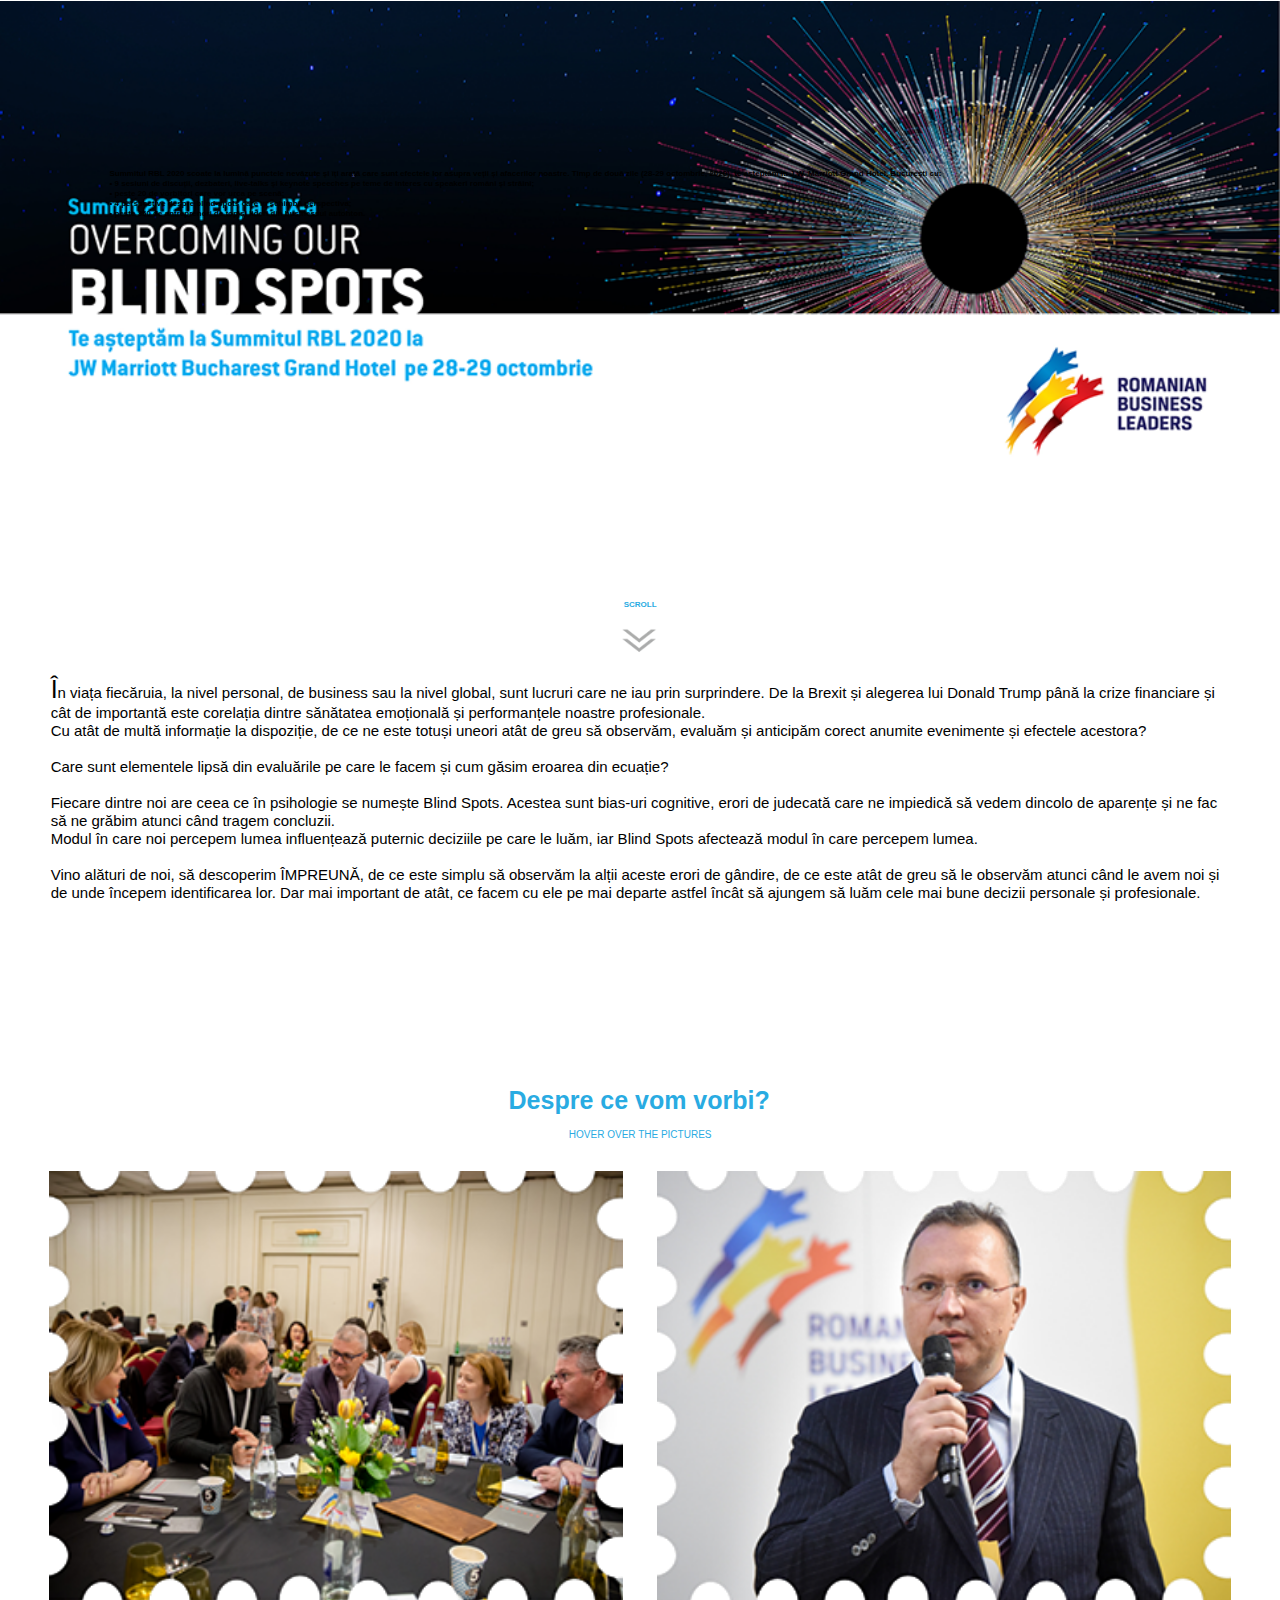
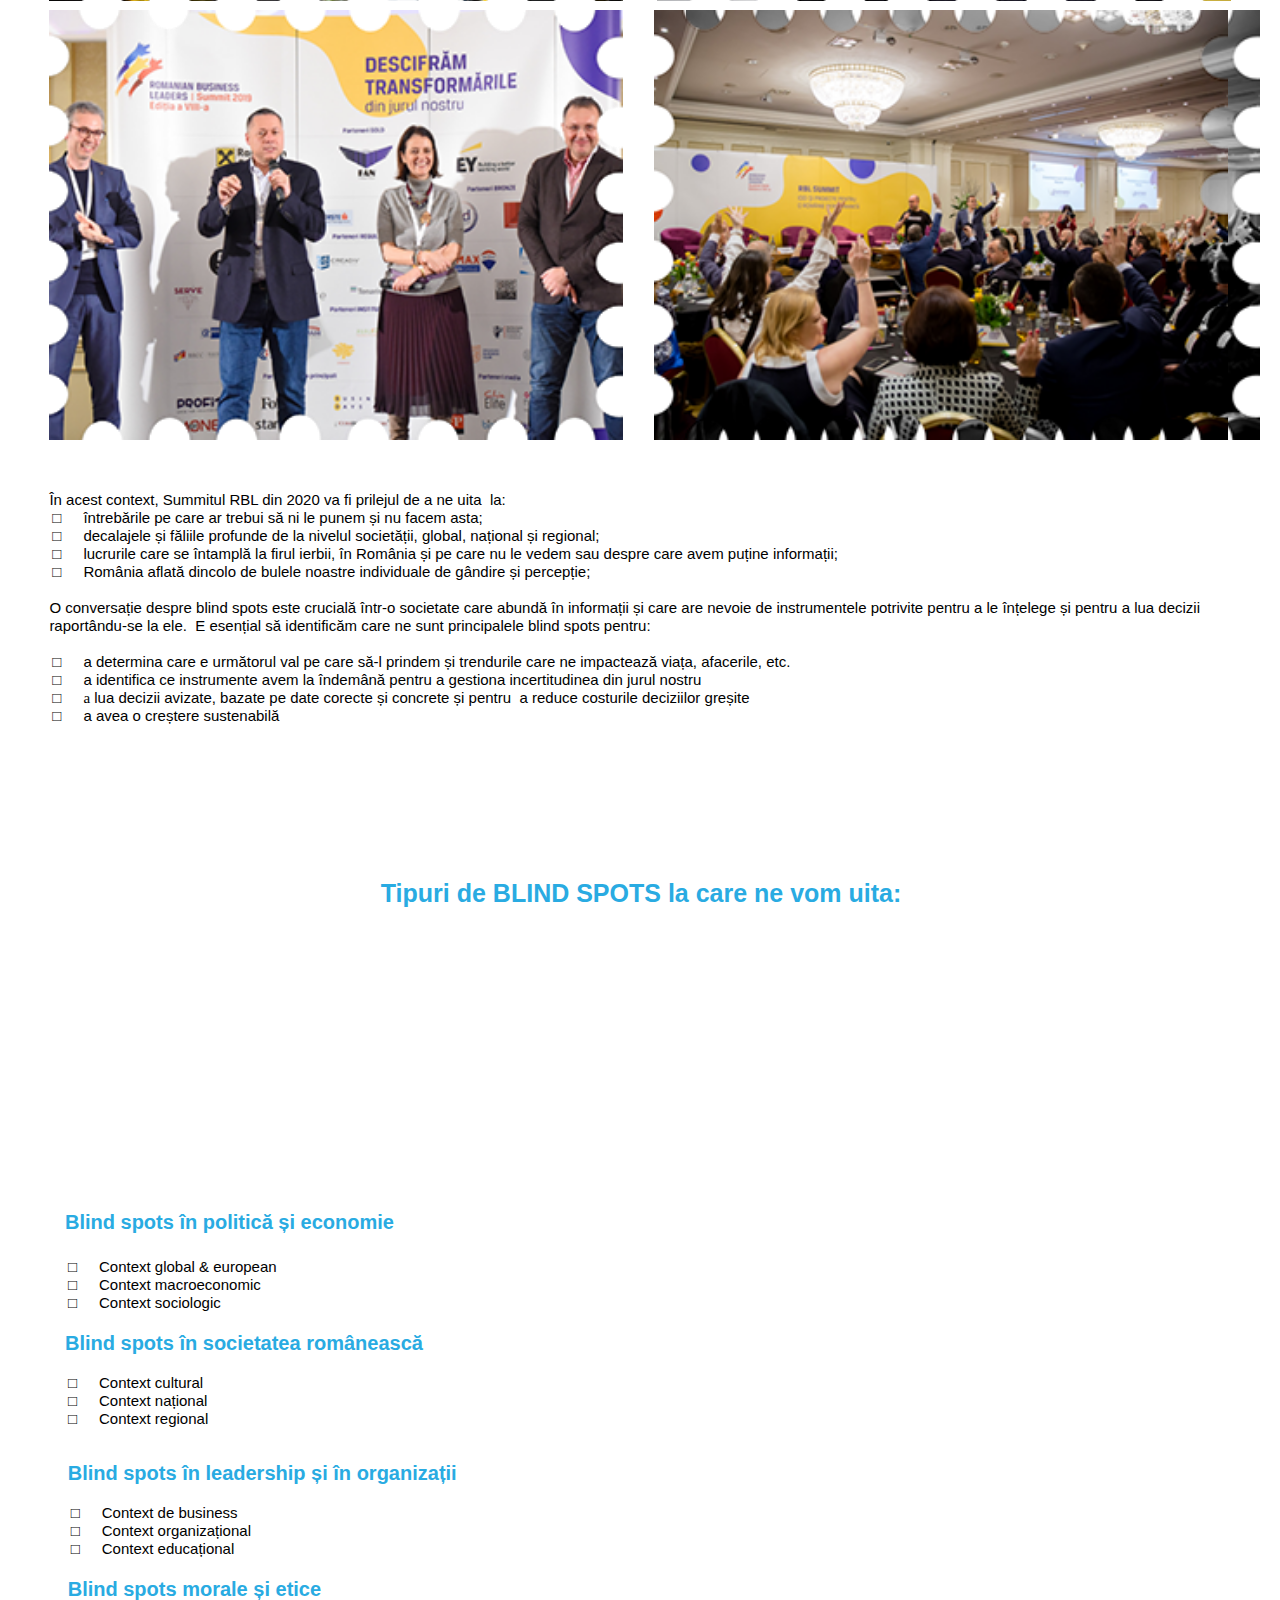
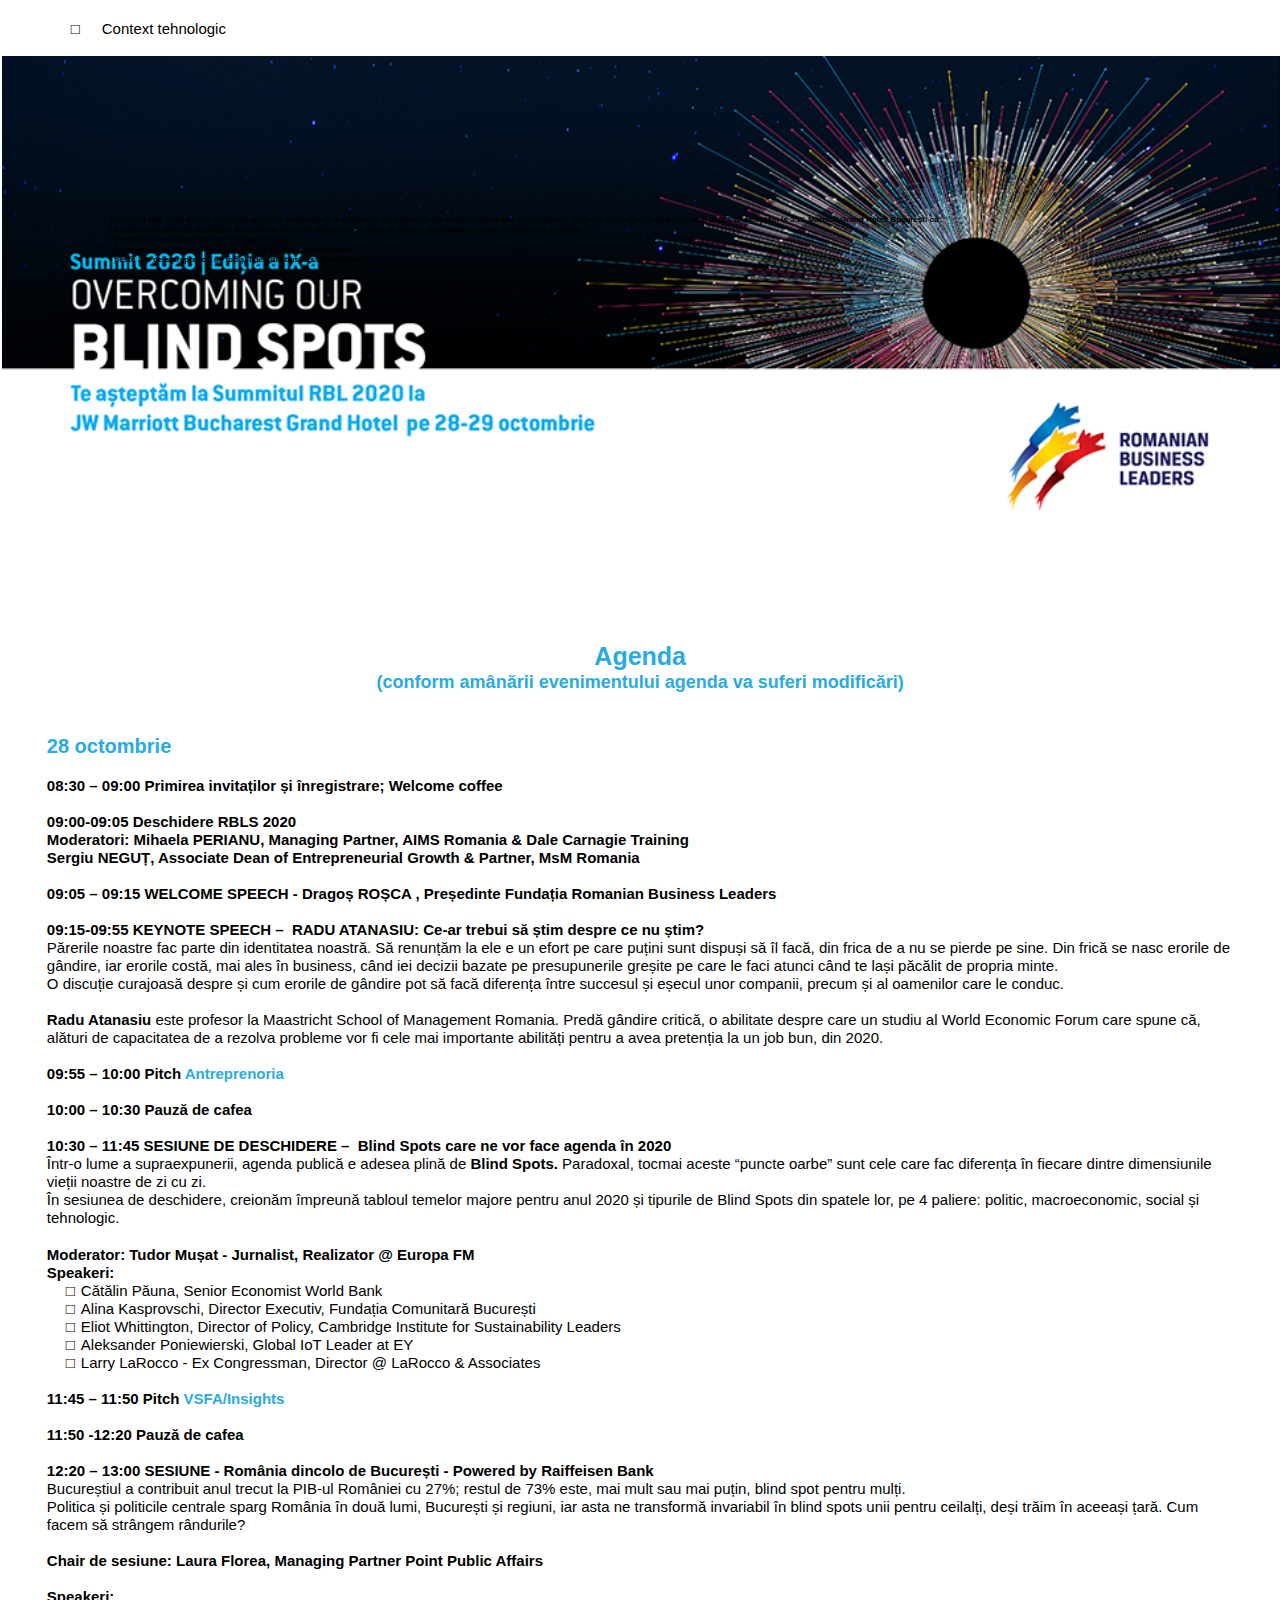
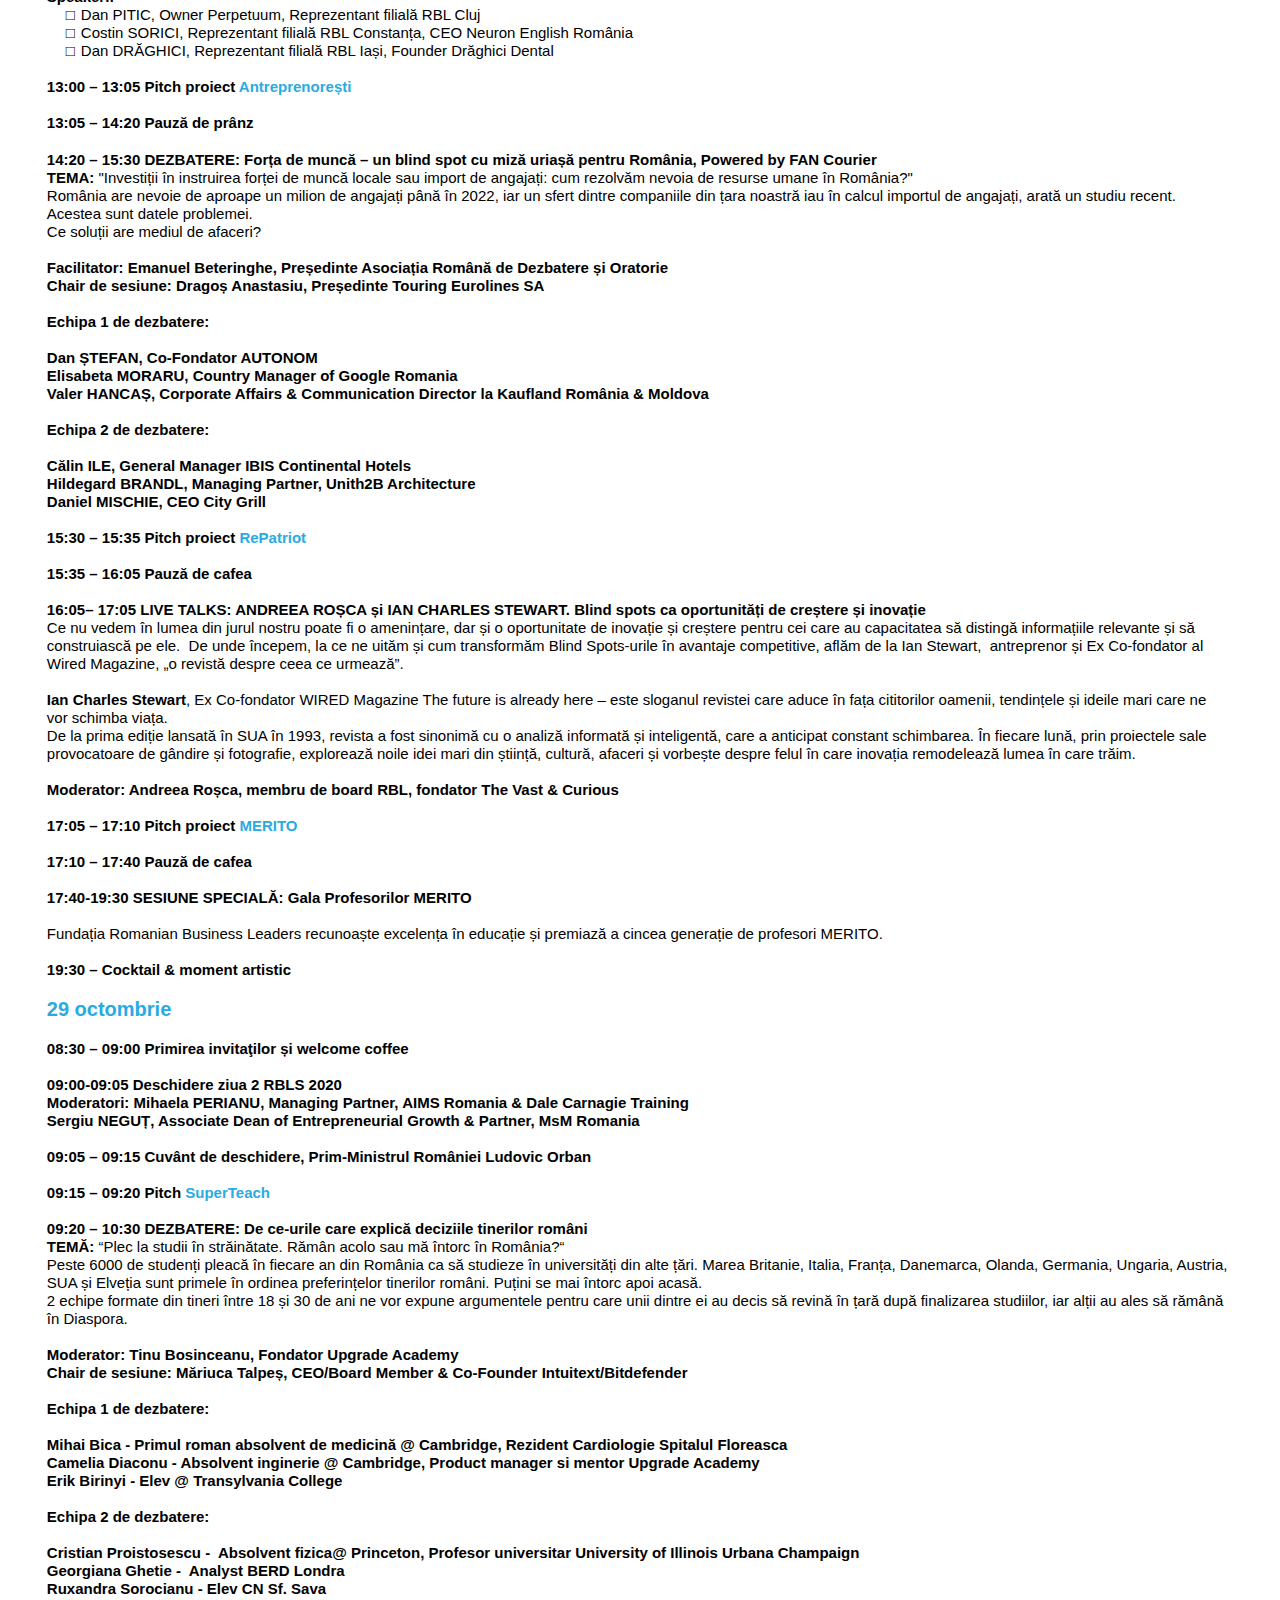
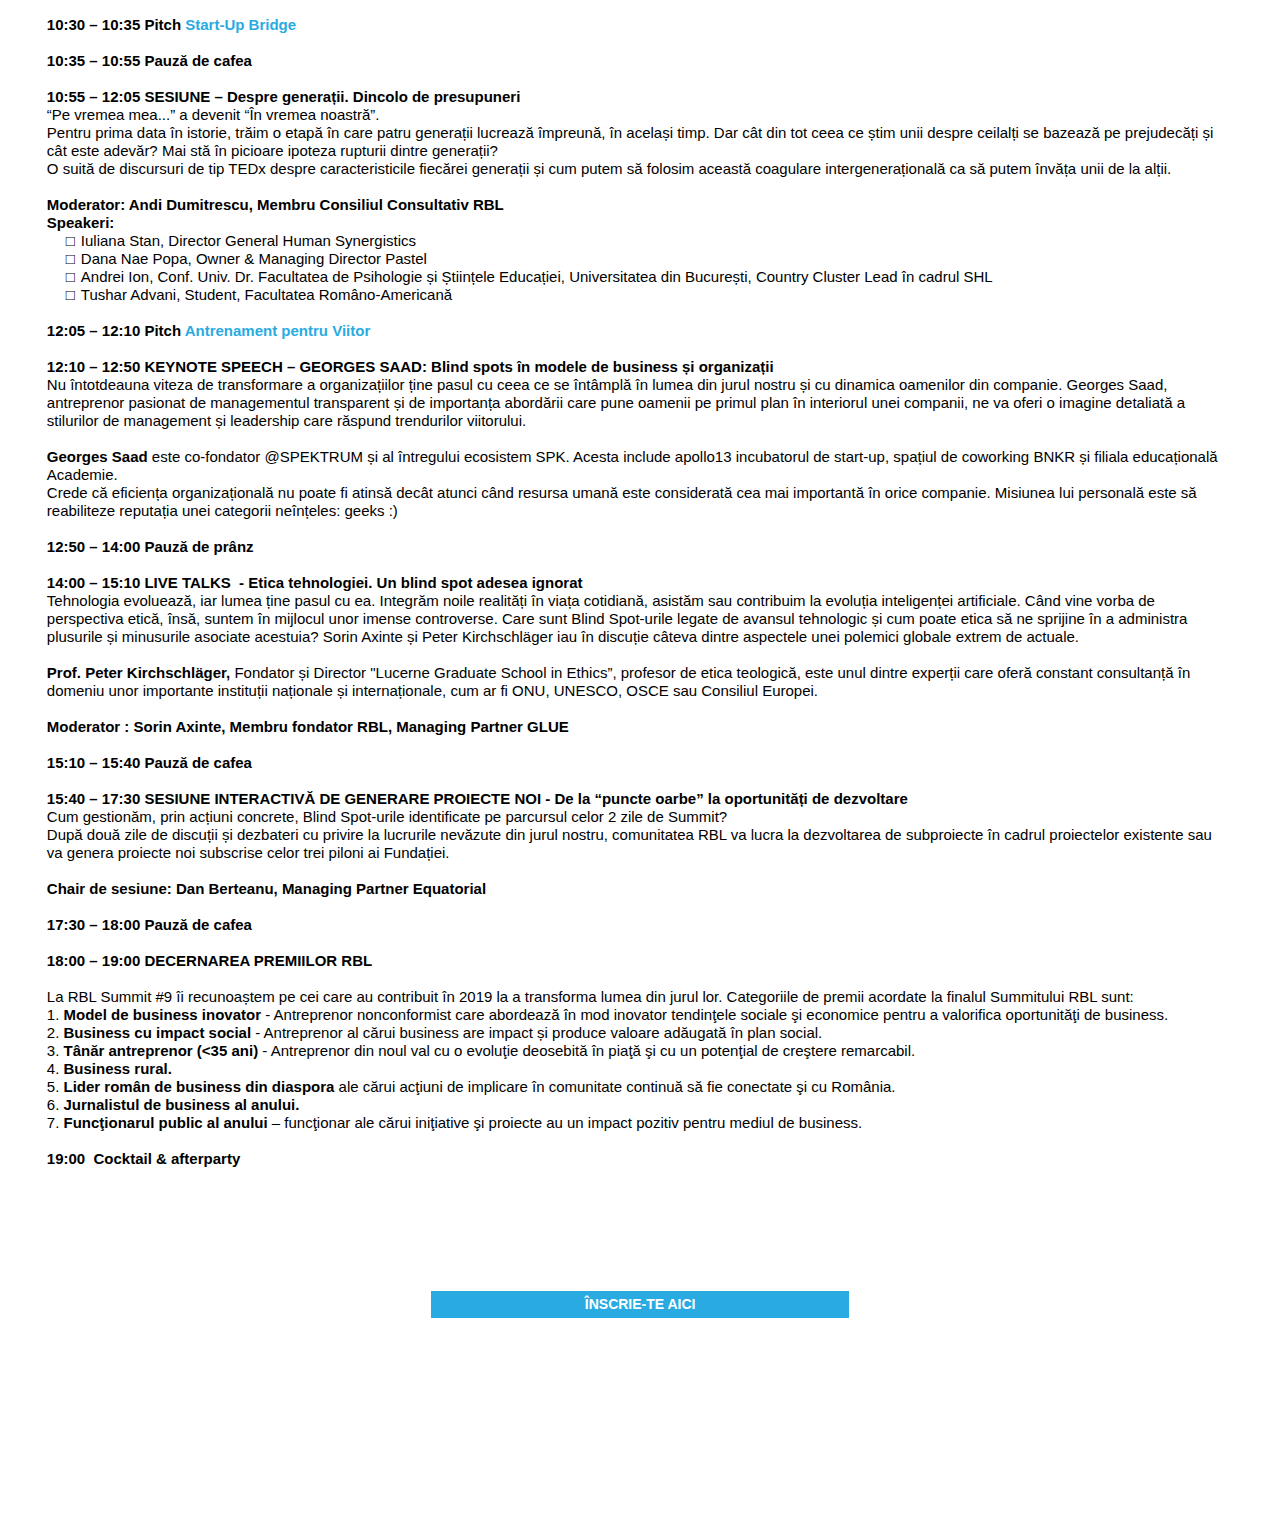
==== commit 9abd4a16: "d" ====
--- a/phone/index.html
+++ b/phone/index.html
@@ -18,13 +18,13 @@
   <title>Home</title>
   <!-- CSS -->
   <link rel="stylesheet" type="text/css" href="../css/site_global.css?crc=3920580071"/>
-  <link rel="stylesheet" type="text/css" href="css/index.css?crc=3925189424" id="pagesheet"/>
+  <link rel="stylesheet" type="text/css" href="css/index.css?crc=247765575" id="pagesheet"/>
   <!-- IE-only CSS -->
   <!--[if lt IE 9]>
-  <link rel="stylesheet" type="text/css" href="css/nomq_index.css?crc=353518420" id="nomq_pagesheet"/>
+  <link rel="stylesheet" type="text/css" href="css/nomq_index.css?crc=28681609" id="nomq_pagesheet"/>
   <![endif]-->
   <!-- JS includes -->
-  <script src="https://use.typekit.net/ik/[base64].js" type="text/javascript"></script>
+  <script src="https://use.typekit.net/ik/[base64].js" type="text/javascript"></script>
   <!-- Other scripts -->
   <script type="text/javascript">
    try {Typekit.load();} catch(e) {}
@@ -60,13 +60,13 @@
   
   <div class="breakpoint active" id="bp_infinity" data-min-width="440"><!-- responsive breakpoint node -->
    <div class="clearfix borderbox" id="page"><!-- group -->
-    <div class="clearfix grpelem" id="ppu9151"><!-- column -->
-     <div class="clearfix colelem" id="pu9151"><!-- group -->
-      <div class="clip_frame grpelem" id="u9151" data-sizePolicy="fluidWidthHeight" data-pintopage="page_fixedCenter"><!-- image -->
-       <img class="block temp_no_img_src" id="u9151_img" data-orig-src="../images/summit%20rbl_2020740x303.jpg?crc=3875842181" alt="" data-heightwidthratio="0.40973630831643004" data-image-width="493" data-image-height="202" src="../images/blank.gif?crc=4208392903"/>
-      </div>
-      <div class="clearfix grpelem shared_content" id="u9153-12" data-sizePolicy="fluidWidth" data-pintopage="page_fixedCenter" data-content-guid="u9153-12_content"><!-- content -->
-       <p>Summitul RBL 2020 scoate la lumină punctele nevăzute și îți arată care sunt efectele lor asupra veții și afacerilor noastre. Timp de două zile (18-19 martie 2020), te așteptăm la J.W. Marriott Grand Hotel, București cu:</p>
+    <div class="clearfix grpelem" id="ppu10022"><!-- column -->
+     <div class="clearfix colelem" id="pu10022"><!-- group -->
+      <div class="clip_frame grpelem" id="u10022" data-sizePolicy="fluidWidthHeight" data-pintopage="page_fixedCenter" data-leftAdjustmentDoneBy="pu10022"><!-- image -->
+       <img class="block temp_no_img_src" id="u10022_img" data-orig-src="../images/banner%20rbl.png?crc=442813724" alt="" data-heightwidthratio="0.44421906693711966" data-image-width="493" data-image-height="219" src="../images/blank.gif?crc=4208392903"/>
+      </div>
+      <div class="clearfix grpelem shared_content" id="u9153-12" data-sizePolicy="fluidWidth" data-pintopage="page_fixedCenter" data-leftAdjustmentDoneBy="pu10022" data-content-guid="u9153-12_content"><!-- content -->
+       <p>Summitul RBL 2020 scoate la lumină punctele nevăzute și îți arată care sunt efectele lor asupra veții și afacerilor noastre. Timp de două zile (28-29 octombrie, 2020), te așteptăm la J.W. Marriott Grand Hotel, București cu:</p>
        <p>• 9 sesiuni de discuții, dezbateri, live-talks și keynote speeches pe teme de interes cu speakeri români și străini;</p>
        <p>• peste 20 de vorbitori care vor urca pe scenă;</p>
        <p>• 4 perspective despre blind-spots care îți schimbă perspectiva;</p>
@@ -175,7 +175,10 @@
        <img class="block temp_no_img_src" id="u2312_img" data-orig-src="../images/photos.gif?crc=4185056231" alt="" data-heightwidthratio="0.5617283950617284" data-image-width="486" data-image-height="273" src="../images/blank.gif?crc=4208392903"/>
       </div>
      </div>
-     <div class="clearfix colelem" id="pu2291-21"><!-- group -->
+     <div class="clearfix colelem" id="pu10069"><!-- group -->
+      <div class="clip_frame grpelem" id="u10069" data-sizePolicy="fluidWidthHeight" data-pintopage="page_fixedCenter"><!-- image -->
+       <img class="block temp_no_img_src" id="u10069_img" data-orig-src="../images/banner%20rbl.png?crc=442813724" alt="" data-heightwidthratio="0.44421906693711966" data-image-width="493" data-image-height="219" src="../images/blank.gif?crc=4208392903"/>
+      </div>
       <div class="clearfix grpelem shared_content" id="u2291-21" data-content-guid="u2291-21_content"><!-- content -->
        <p id="u2291-2">Blind spots în leadership și în organizații</p>
        <p id="u2291-3">&nbsp;</p>
@@ -193,22 +196,20 @@
        <p id="u2291-18">&nbsp;</p>
        <p id="u2291-19">&nbsp;</p>
       </div>
-      <div class="clip_frame grpelem" id="u9247" data-sizePolicy="fluidWidthHeight" data-pintopage="page_fixedCenter"><!-- image -->
-       <img class="block temp_no_img_src" id="u9247_img" data-orig-src="../images/summit%20rbl_2020740x303.jpg?crc=3875842181" alt="" data-heightwidthratio="0.40973630831643004" data-image-width="493" data-image-height="202" src="../images/blank.gif?crc=4208392903"/>
-      </div>
       <div class="clearfix grpelem shared_content" id="u9249-12" data-sizePolicy="fluidWidth" data-pintopage="page_fixedCenter" data-content-guid="u9249-12_content"><!-- content -->
-       <p>Summitul RBL 2020 scoate la lumină punctele nevăzute și îți arată care sunt efectele lor asupra veții și afacerilor noastre. Timp de două zile (18-19 martie 2020), te așteptăm la J.W. Marriott Grand Hotel, București cu:</p>
+       <p>Summitul RBL 2020 scoate la lumină punctele nevăzute și îți arată care sunt efectele lor asupra veții și afacerilor noastre. Timp de două zile (28-29 octombrie, 2020), te așteptăm la J.W. Marriott Grand Hotel, București cu:</p>
        <p>• 9 sesiuni de discuții, dezbateri, live-talks și key-note speeches pe teme de interes cu speakeri români și străini cu greutate;</p>
        <p>• peste 20 de vorbitori care vor urca pe scenă;</p>
        <p>• 4 perspective despre blind-spots care îți schimbă perspectiva;</p>
        <p>• peste 350 de antreprenori de top și lideri din businessul autohton.</p>
       </div>
      </div>
-     <div class="clearfix colelem shared_content" id="u2309-4" data-content-guid="u2309-4_content"><!-- content -->
-      <p>Agenda</p>
+     <div class="clearfix colelem shared_content" id="u2309-6" data-content-guid="u2309-6_content"><!-- content -->
+      <p id="u2309-2">Agenda</p>
+      <p id="u2309-4">(conform amânării evenimentului agenda va suferi modificări)</p>
      </div>
      <div class="clearfix colelem shared_content" id="u4413-353" data-content-guid="u4413-353_content"><!-- content -->
-      <p id="u4413-2">18 martie</p>
+      <p id="u4413-2">28 octombrie</p>
       <p id="u4413-3">&nbsp;</p>
       <p id="u4413-5">08:30 – 09:00 Primirea invitaților și înregistrare; Welcome coffee</p>
       <p id="u4413-6">&nbsp;</p>
@@ -305,7 +306,7 @@
       <p id="u4413-175">&nbsp;</p>
       <p id="u4413-177">19:30 – Cocktail &amp; moment artistic</p>
       <p id="u4413-178">&nbsp;</p>
-      <p id="u4413-180">19 martie</p>
+      <p id="u4413-180">29 octombrie</p>
       <p id="u4413-181">&nbsp;</p>
       <p id="u4413-183">08:30 – 09:00 Primirea invitaţilor și welcome coffee</p>
       <p id="u4413-184">&nbsp;</p>
@@ -402,7 +403,7 @@
 
      </div>
     </div>
-    <div class="verticalspacer" data-offset-top="7595" data-content-above-spacer="7595" data-content-below-spacer="70" data-sizePolicy="fixed" data-pintopage="page_fixedLeft"></div>
+    <div class="verticalspacer" data-offset-top="7644" data-content-above-spacer="7644" data-content-below-spacer="70" data-sizePolicy="fixed" data-pintopage="page_fixedLeft"></div>
     <div class="clearfix grpelem shared_content" id="pu4941-5" data-content-guid="pu4941-5_content"><!-- column -->
      <div class="clearfix colelem" id="u4941-5" data-sizePolicy="fluidWidth" data-pintopage="page_fixedCenter" data-leftAdjustmentDoneBy="pu4941-5"><!-- content -->
       <p><a class="nonblock" href="http://summit.rbls.ro/bilete/"><span id="u4941">ÎNSCRIE-TE AICI</span></a></p>
@@ -417,10 +418,10 @@
   </div>
   <div class="breakpoint" id="bp_439" data-min-width="410" data-max-width="439"><!-- responsive breakpoint node -->
    <div class="clearfix borderbox temp_no_id" data-orig-id="page"><!-- group -->
-    <div class="clearfix grpelem temp_no_id" data-orig-id="ppu9151"><!-- column -->
-     <div class="clearfix colelem temp_no_id" data-orig-id="pu9151"><!-- group -->
-      <div class="clip_frame grpelem temp_no_id" data-sizePolicy="fluidWidthHeight" data-pintopage="page_fixedCenter" data-leftAdjustmentDoneBy="pu9151" data-orig-id="u9151"><!-- image -->
-       <img class="block temp_no_id temp_no_img_src" data-orig-src="../images/summit%20rbl_2020439x180.jpg?crc=156961715" alt="" data-heightwidthratio="0.41002277904328016" data-image-width="439" data-image-height="180" data-orig-id="u9151_img" src="../images/blank.gif?crc=4208392903"/>
+    <div class="clearfix grpelem temp_no_id" data-orig-id="ppu10022"><!-- column -->
+     <div class="clearfix colelem temp_no_id" data-orig-id="pu10022"><!-- group -->
+      <div class="clip_frame grpelem temp_no_id" data-sizePolicy="fluidWidthHeight" data-pintopage="page_fixedCenter" data-leftAdjustmentDoneBy="pu10022" data-orig-id="u10022"><!-- image -->
+       <img class="block temp_no_id temp_no_img_src" data-orig-src="../images/banner%20rbl439x196.png?crc=442131325" alt="" data-heightwidthratio="0.44419134396355353" data-image-width="439" data-image-height="195" data-orig-id="u10022_img" src="../images/blank.gif?crc=4208392903"/>
       </div>
       <span class="clearfix grpelem placeholder" data-placeholder-for="u9153-12_content"><!-- placeholder node --></span>
      </div>
@@ -471,14 +472,14 @@
       <img class="block temp_no_id temp_no_img_src" data-orig-src="../images/photos.gif?crc=4185056231" alt="" data-heightwidthratio="0.5625" data-image-width="432" data-image-height="243" data-orig-id="u2312_img" src="../images/blank.gif?crc=4208392903"/>
      </div>
      <span class="clearfix colelem placeholder" data-placeholder-for="u2290-24_content"><!-- placeholder node --></span>
-     <div class="clearfix colelem temp_no_id" data-orig-id="pu2291-21"><!-- group -->
+     <div class="clearfix colelem temp_no_id" data-orig-id="pu10069"><!-- group -->
+      <div class="clip_frame grpelem temp_no_id" data-sizePolicy="fluidWidthHeight" data-pintopage="page_fixedCenter" data-orig-id="u10069"><!-- image -->
+       <img class="block temp_no_id temp_no_img_src" data-orig-src="../images/banner%20rbl439x196.png?crc=442131325" alt="" data-heightwidthratio="0.44419134396355353" data-image-width="439" data-image-height="195" data-orig-id="u10069_img" src="../images/blank.gif?crc=4208392903"/>
+      </div>
       <span class="clearfix grpelem placeholder" data-placeholder-for="u2291-21_content"><!-- placeholder node --></span>
-      <div class="clip_frame grpelem temp_no_id" data-sizePolicy="fluidWidthHeight" data-pintopage="page_fixedCenter" data-orig-id="u9247"><!-- image -->
-       <img class="block temp_no_id temp_no_img_src" data-orig-src="../images/summit%20rbl_2020439x180.jpg?crc=156961715" alt="" data-heightwidthratio="0.41002277904328016" data-image-width="439" data-image-height="180" data-orig-id="u9247_img" src="../images/blank.gif?crc=4208392903"/>
-      </div>
       <span class="clearfix grpelem placeholder" data-placeholder-for="u9249-12_content"><!-- placeholder node --></span>
      </div>
-     <span class="clearfix colelem placeholder" data-placeholder-for="u2309-4_content"><!-- placeholder node --></span>
+     <span class="clearfix colelem placeholder" data-placeholder-for="u2309-6_content"><!-- placeholder node --></span>
      <span class="clearfix colelem placeholder" data-placeholder-for="u4413-353_content"><!-- placeholder node --></span>
      <span class="size_fixed colelem placeholder" data-placeholder-for="u2318_content"><!-- placeholder node --></span>
     </div>
@@ -488,10 +489,10 @@
   </div>
   <div class="breakpoint" id="bp_409" data-min-width="381" data-max-width="409"><!-- responsive breakpoint node -->
    <div class="clearfix borderbox temp_no_id" data-orig-id="page"><!-- group -->
-    <div class="clearfix grpelem temp_no_id" data-orig-id="ppu9151"><!-- column -->
-     <div class="clearfix colelem temp_no_id" data-orig-id="pu9151"><!-- group -->
-      <div class="clip_frame grpelem temp_no_id" data-sizePolicy="fluidWidthHeight" data-pintopage="page_fixedCenter" data-leftAdjustmentDoneBy="pu9151" data-orig-id="u9151"><!-- image -->
-       <img class="block temp_no_id temp_no_img_src" data-orig-src="../images/summit%20rbl_2020409x168.jpg?crc=172107842" alt="" data-heightwidthratio="0.4083129584352078" data-image-width="409" data-image-height="167" data-orig-id="u9151_img" src="../images/blank.gif?crc=4208392903"/>
+    <div class="clearfix grpelem temp_no_id" data-orig-id="ppu10022"><!-- column -->
+     <div class="clearfix colelem temp_no_id" data-orig-id="pu10022"><!-- group -->
+      <div class="clip_frame grpelem temp_no_id" data-sizePolicy="fluidWidthHeight" data-pintopage="page_fixedCenter" data-leftAdjustmentDoneBy="pu10022" data-orig-id="u10022"><!-- image -->
+       <img class="block temp_no_id temp_no_img_src" data-orig-src="../images/banner%20rbl409x182.png?crc=3832528549" alt="" data-heightwidthratio="0.4449877750611247" data-image-width="409" data-image-height="182" data-orig-id="u10022_img" src="../images/blank.gif?crc=4208392903"/>
       </div>
       <span class="clearfix grpelem placeholder" data-placeholder-for="u9153-12_content"><!-- placeholder node --></span>
      </div>
@@ -543,13 +544,13 @@
      </div>
      <span class="clearfix colelem placeholder" data-placeholder-for="u2290-24_content"><!-- placeholder node --></span>
      <span class="clearfix colelem placeholder" data-placeholder-for="u2291-21_content"><!-- placeholder node --></span>
-     <div class="clearfix colelem" id="pu9247"><!-- group -->
-      <div class="clip_frame grpelem temp_no_id" data-sizePolicy="fluidWidthHeight" data-pintopage="page_fixedCenter" data-leftAdjustmentDoneBy="pu9247" data-orig-id="u9247"><!-- image -->
-       <img class="block temp_no_id temp_no_img_src" data-orig-src="../images/summit%20rbl_2020409x168.jpg?crc=172107842" alt="" data-heightwidthratio="0.4083129584352078" data-image-width="409" data-image-height="167" data-orig-id="u9247_img" src="../images/blank.gif?crc=4208392903"/>
+     <div class="clearfix colelem temp_no_id" data-orig-id="pu10069"><!-- group -->
+      <div class="clip_frame grpelem temp_no_id" data-sizePolicy="fluidWidthHeight" data-pintopage="page_fixedCenter" data-leftAdjustmentDoneBy="pu10069" data-orig-id="u10069"><!-- image -->
+       <img class="block temp_no_id temp_no_img_src" data-orig-src="../images/banner%20rbl409x182.png?crc=3832528549" alt="" data-heightwidthratio="0.4449877750611247" data-image-width="409" data-image-height="182" data-orig-id="u10069_img" src="../images/blank.gif?crc=4208392903"/>
       </div>
       <span class="clearfix grpelem placeholder" data-placeholder-for="u9249-12_content"><!-- placeholder node --></span>
      </div>
-     <span class="clearfix colelem placeholder" data-placeholder-for="u2309-4_content"><!-- placeholder node --></span>
+     <span class="clearfix colelem placeholder" data-placeholder-for="u2309-6_content"><!-- placeholder node --></span>
      <span class="clearfix colelem placeholder" data-placeholder-for="u4413-353_content"><!-- placeholder node --></span>
      <span class="size_fixed colelem placeholder" data-placeholder-for="u2318_content"><!-- placeholder node --></span>
     </div>
@@ -559,10 +560,10 @@
   </div>
   <div class="breakpoint" id="bp_380" data-min-width="354" data-max-width="380"><!-- responsive breakpoint node -->
    <div class="clearfix borderbox temp_no_id" data-orig-id="page"><!-- group -->
-    <div class="clearfix grpelem temp_no_id" data-orig-id="ppu9151"><!-- column -->
-     <div class="clearfix colelem temp_no_id" data-orig-id="pu9151"><!-- group -->
-      <div class="clip_frame grpelem temp_no_id" data-sizePolicy="fluidWidthHeight" data-pintopage="page_fixedCenter" data-orig-id="u9151"><!-- image -->
-       <img class="block temp_no_id temp_no_img_src" data-orig-src="../images/summit%20rbl_2020380x156.jpg?crc=3827706538" alt="" data-heightwidthratio="0.40789473684210525" data-image-width="380" data-image-height="155" data-orig-id="u9151_img" src="../images/blank.gif?crc=4208392903"/>
+    <div class="clearfix grpelem temp_no_id" data-orig-id="ppu10022"><!-- column -->
+     <div class="clearfix colelem temp_no_id" data-orig-id="pu10022"><!-- group -->
+      <div class="clip_frame grpelem temp_no_id" data-sizePolicy="fluidWidthHeight" data-pintopage="page_fixedCenter" data-orig-id="u10022"><!-- image -->
+       <img class="block temp_no_id temp_no_img_src" data-orig-src="../images/banner%20rbl380x170.png?crc=23523095" alt="" data-heightwidthratio="0.44473684210526315" data-image-width="380" data-image-height="169" data-orig-id="u10022_img" src="../images/blank.gif?crc=4208392903"/>
       </div>
       <span class="clearfix grpelem placeholder" data-placeholder-for="u9153-12_content"><!-- placeholder node --></span>
      </div>
@@ -616,13 +617,13 @@
       </div>
      </div>
      <span class="clearfix colelem placeholder" data-placeholder-for="u2291-21_content"><!-- placeholder node --></span>
-     <div class="clearfix colelem temp_no_id" data-orig-id="pu9247"><!-- group -->
-      <div class="clip_frame grpelem temp_no_id" data-sizePolicy="fluidWidthHeight" data-pintopage="page_fixedCenter" data-orig-id="u9247"><!-- image -->
-       <img class="block temp_no_id temp_no_img_src" data-orig-src="../images/summit%20rbl_2020380x156.jpg?crc=3827706538" alt="" data-heightwidthratio="0.40789473684210525" data-image-width="380" data-image-height="155" data-orig-id="u9247_img" src="../images/blank.gif?crc=4208392903"/>
+     <div class="clearfix colelem temp_no_id" data-orig-id="pu10069"><!-- group -->
+      <div class="clip_frame grpelem temp_no_id" data-sizePolicy="fluidWidthHeight" data-pintopage="page_fixedCenter" data-orig-id="u10069"><!-- image -->
+       <img class="block temp_no_id temp_no_img_src" data-orig-src="../images/banner%20rbl380x170.png?crc=23523095" alt="" data-heightwidthratio="0.44473684210526315" data-image-width="380" data-image-height="169" data-orig-id="u10069_img" src="../images/blank.gif?crc=4208392903"/>
       </div>
       <span class="clearfix grpelem placeholder" data-placeholder-for="u9249-12_content"><!-- placeholder node --></span>
      </div>
-     <span class="clearfix colelem placeholder" data-placeholder-for="u2309-4_content"><!-- placeholder node --></span>
+     <span class="clearfix colelem placeholder" data-placeholder-for="u2309-6_content"><!-- placeholder node --></span>
      <span class="clearfix colelem placeholder" data-placeholder-for="u4413-353_content"><!-- placeholder node --></span>
      <span class="size_fixed colelem placeholder" data-placeholder-for="u2318_content"><!-- placeholder node --></span>
     </div>
@@ -632,10 +633,10 @@
   </div>
   <div class="breakpoint" id="bp_353" data-min-width="321" data-max-width="353"><!-- responsive breakpoint node -->
    <div class="clearfix borderbox temp_no_id" data-orig-id="page"><!-- group -->
-    <div class="clearfix grpelem temp_no_id" data-orig-id="ppu9151"><!-- column -->
-     <div class="clearfix colelem temp_no_id" data-orig-id="pu9151"><!-- group -->
-      <div class="clip_frame grpelem temp_no_id" data-sizePolicy="fluidWidthHeight" data-pintopage="page_fixedCenter" data-orig-id="u9151"><!-- image -->
-       <img class="block temp_no_id temp_no_img_src" data-orig-src="../images/summit%20rbl_2020353x145.jpg?crc=4187992284" alt="" data-heightwidthratio="0.40793201133144474" data-image-width="353" data-image-height="144" data-orig-id="u9151_img" src="../images/blank.gif?crc=4208392903"/>
+    <div class="clearfix grpelem temp_no_id" data-orig-id="ppu10022"><!-- column -->
+     <div class="clearfix colelem temp_no_id" data-orig-id="pu10022"><!-- group -->
+      <div class="clip_frame grpelem temp_no_id" data-sizePolicy="fluidWidthHeight" data-pintopage="page_fixedCenter" data-orig-id="u10022"><!-- image -->
+       <img class="block temp_no_id temp_no_img_src" data-orig-src="../images/banner%20rbl353x158.png?crc=188144148" alt="" data-heightwidthratio="0.4447592067988669" data-image-width="353" data-image-height="157" data-orig-id="u10022_img" src="../images/blank.gif?crc=4208392903"/>
       </div>
       <span class="clearfix grpelem placeholder" data-placeholder-for="u9153-12_content"><!-- placeholder node --></span>
      </div>
@@ -688,14 +689,14 @@
       </div>
      </div>
      <span class="clearfix colelem placeholder" data-placeholder-for="u2290-24_content"><!-- placeholder node --></span>
-     <div class="clearfix colelem temp_no_id" data-orig-id="pu2291-21"><!-- group -->
-      <span class="clearfix grpelem placeholder" data-placeholder-for="u2291-21_content"><!-- placeholder node --></span>
-      <div class="clip_frame grpelem temp_no_id" data-sizePolicy="fluidWidthHeight" data-pintopage="page_fixedCenter" data-orig-id="u9247"><!-- image -->
-       <img class="block temp_no_id temp_no_img_src" data-orig-src="../images/summit%20rbl_2020353x145.jpg?crc=4187992284" alt="" data-heightwidthratio="0.40793201133144474" data-image-width="353" data-image-height="144" data-orig-id="u9247_img" src="../images/blank.gif?crc=4208392903"/>
+     <span class="clearfix colelem placeholder" data-placeholder-for="u2291-21_content"><!-- placeholder node --></span>
+     <div class="clearfix colelem temp_no_id" data-orig-id="pu10069"><!-- group -->
+      <div class="clip_frame grpelem temp_no_id" data-sizePolicy="fluidWidthHeight" data-pintopage="page_fixedCenter" data-orig-id="u10069"><!-- image -->
+       <img class="block temp_no_id temp_no_img_src" data-orig-src="../images/banner%20rbl353x158.png?crc=188144148" alt="" data-heightwidthratio="0.4447592067988669" data-image-width="353" data-image-height="157" data-orig-id="u10069_img" src="../images/blank.gif?crc=4208392903"/>
       </div>
       <span class="clearfix grpelem placeholder" data-placeholder-for="u9249-12_content"><!-- placeholder node --></span>
      </div>
-     <span class="clearfix colelem placeholder" data-placeholder-for="u2309-4_content"><!-- placeholder node --></span>
+     <span class="clearfix colelem placeholder" data-placeholder-for="u2309-6_content"><!-- placeholder node --></span>
      <span class="clearfix colelem placeholder" data-placeholder-for="u4413-353_content"><!-- placeholder node --></span>
      <span class="size_fixed colelem placeholder" data-placeholder-for="u2318_content"><!-- placeholder node --></span>
     </div>
@@ -705,10 +706,10 @@
   </div>
   <div class="breakpoint" id="bp_320" data-min-width="274" data-max-width="320"><!-- responsive breakpoint node -->
    <div class="clearfix borderbox temp_no_id" data-orig-id="page"><!-- group -->
-    <div class="clearfix grpelem temp_no_id" data-orig-id="ppu9151"><!-- column -->
-     <div class="clearfix colelem temp_no_id" data-orig-id="pu9151"><!-- group -->
-      <div class="clip_frame grpelem temp_no_id" data-sizePolicy="fluidWidthHeight" data-pintopage="page_fixedCenter" data-orig-id="u9151"><!-- image -->
-       <img class="block temp_no_id temp_no_img_src" data-orig-src="../images/summit%20rbl_2020320x131.jpg?crc=183602976" alt="" data-heightwidthratio="0.409375" data-image-width="320" data-image-height="131" data-orig-id="u9151_img" src="../images/blank.gif?crc=4208392903"/>
+    <div class="clearfix grpelem temp_no_id" data-orig-id="ppu10022"><!-- column -->
+     <div class="clearfix colelem temp_no_id" data-orig-id="pu10022"><!-- group -->
+      <div class="clip_frame grpelem temp_no_id" data-sizePolicy="fluidWidthHeight" data-pintopage="page_fixedCenter" data-orig-id="u10022"><!-- image -->
+       <img class="block temp_no_id temp_no_img_src" data-orig-src="../images/banner%20rbl320x143.png?crc=3843525851" alt="" data-heightwidthratio="0.44375" data-image-width="320" data-image-height="142" data-orig-id="u10022_img" src="../images/blank.gif?crc=4208392903"/>
       </div>
       <span class="clearfix grpelem placeholder" data-placeholder-for="u9153-12_content"><!-- placeholder node --></span>
      </div>
@@ -761,14 +762,14 @@
       </div>
      </div>
      <span class="clearfix colelem placeholder" data-placeholder-for="u2290-24_content"><!-- placeholder node --></span>
-     <div class="clearfix colelem temp_no_id" data-orig-id="pu2291-21"><!-- group -->
+     <div class="clearfix colelem temp_no_id" data-orig-id="pu10069"><!-- group -->
+      <div class="clip_frame grpelem temp_no_id" data-sizePolicy="fluidWidthHeight" data-pintopage="page_fixedCenter" data-orig-id="u10069"><!-- image -->
+       <img class="block temp_no_id temp_no_img_src" data-orig-src="../images/banner%20rbl320x143.png?crc=3843525851" alt="" data-heightwidthratio="0.44375" data-image-width="320" data-image-height="142" data-orig-id="u10069_img" src="../images/blank.gif?crc=4208392903"/>
+      </div>
       <span class="clearfix grpelem placeholder" data-placeholder-for="u2291-21_content"><!-- placeholder node --></span>
-      <div class="clip_frame grpelem temp_no_id" data-sizePolicy="fluidWidthHeight" data-pintopage="page_fixedCenter" data-orig-id="u9247"><!-- image -->
-       <img class="block temp_no_id temp_no_img_src" data-orig-src="../images/summit%20rbl_2020320x131.jpg?crc=183602976" alt="" data-heightwidthratio="0.409375" data-image-width="320" data-image-height="131" data-orig-id="u9247_img" src="../images/blank.gif?crc=4208392903"/>
-      </div>
       <span class="clearfix grpelem placeholder" data-placeholder-for="u9249-12_content"><!-- placeholder node --></span>
      </div>
-     <span class="clearfix colelem placeholder" data-placeholder-for="u2309-4_content"><!-- placeholder node --></span>
+     <span class="clearfix colelem placeholder" data-placeholder-for="u2309-6_content"><!-- placeholder node --></span>
      <span class="clearfix colelem placeholder" data-placeholder-for="u4413-353_content"><!-- placeholder node --></span>
      <span class="size_fixed colelem placeholder" data-placeholder-for="u2318_content"><!-- placeholder node --></span>
     </div>
@@ -778,10 +779,10 @@
   </div>
   <div class="breakpoint" id="bp_273" data-min-width="234" data-max-width="273"><!-- responsive breakpoint node -->
    <div class="clearfix borderbox temp_no_id" data-orig-id="page"><!-- group -->
-    <div class="clearfix grpelem temp_no_id" data-orig-id="ppu9151"><!-- column -->
-     <div class="clearfix colelem temp_no_id" data-orig-id="pu9151"><!-- group -->
-      <div class="clip_frame grpelem temp_no_id" data-sizePolicy="fluidWidthHeight" data-pintopage="page_fixedCenter" data-orig-id="u9151"><!-- image -->
-       <img class="block temp_no_id temp_no_img_src" data-orig-src="../images/summit%20rbl_2020273x112.jpg?crc=371358227" alt="" data-heightwidthratio="0.41025641025641024" data-image-width="273" data-image-height="112" data-orig-id="u9151_img" src="../images/blank.gif?crc=4208392903"/>
+    <div class="clearfix grpelem temp_no_id" data-orig-id="ppu10022"><!-- column -->
+     <div class="clearfix colelem temp_no_id" data-orig-id="pu10022"><!-- group -->
+      <div class="clip_frame grpelem temp_no_id" data-sizePolicy="fluidWidthHeight" data-pintopage="page_fixedCenter" data-orig-id="u10022"><!-- image -->
+       <img class="block temp_no_id temp_no_img_src" data-orig-src="../images/banner%20rbl273x122.png?crc=3786169702" alt="" data-heightwidthratio="0.4432234432234432" data-image-width="273" data-image-height="121" data-orig-id="u10022_img" src="../images/blank.gif?crc=4208392903"/>
       </div>
       <span class="clearfix grpelem placeholder" data-placeholder-for="u9153-12_content"><!-- placeholder node --></span>
      </div>
@@ -835,26 +836,26 @@
      </div>
      <span class="clearfix colelem placeholder" data-placeholder-for="u2290-24_content"><!-- placeholder node --></span>
      <span class="clearfix colelem placeholder" data-placeholder-for="u2291-21_content"><!-- placeholder node --></span>
-     <div class="clearfix colelem temp_no_id" data-orig-id="pu9247"><!-- group -->
-      <div class="clip_frame grpelem temp_no_id" data-sizePolicy="fluidWidthHeight" data-pintopage="page_fixedCenter" data-orig-id="u9247"><!-- image -->
-       <img class="block temp_no_id temp_no_img_src" data-orig-src="../images/summit%20rbl_2020273x112.jpg?crc=371358227" alt="" data-heightwidthratio="0.41025641025641024" data-image-width="273" data-image-height="112" data-orig-id="u9247_img" src="../images/blank.gif?crc=4208392903"/>
+     <div class="clearfix colelem temp_no_id" data-orig-id="pu10069"><!-- group -->
+      <div class="clip_frame grpelem temp_no_id" data-sizePolicy="fluidWidthHeight" data-pintopage="page_fixedCenter" data-orig-id="u10069"><!-- image -->
+       <img class="block temp_no_id temp_no_img_src" data-orig-src="../images/banner%20rbl273x122.png?crc=3786169702" alt="" data-heightwidthratio="0.4432234432234432" data-image-width="273" data-image-height="121" data-orig-id="u10069_img" src="../images/blank.gif?crc=4208392903"/>
       </div>
       <span class="clearfix grpelem placeholder" data-placeholder-for="u9249-12_content"><!-- placeholder node --></span>
      </div>
-     <span class="clearfix colelem placeholder" data-placeholder-for="u2309-4_content"><!-- placeholder node --></span>
+     <span class="clearfix colelem placeholder" data-placeholder-for="u2309-6_content"><!-- placeholder node --></span>
      <span class="clearfix colelem placeholder" data-placeholder-for="u4413-353_content"><!-- placeholder node --></span>
      <span class="size_fixed colelem placeholder" data-placeholder-for="u2318_content"><!-- placeholder node --></span>
     </div>
-    <div class="verticalspacer" data-offset-top="9650" data-content-above-spacer="9649" data-content-below-spacer="70" data-sizePolicy="fixed" data-pintopage="page_fixedLeft"></div>
+    <div class="verticalspacer" data-offset-top="9688" data-content-above-spacer="9688" data-content-below-spacer="70" data-sizePolicy="fixed" data-pintopage="page_fixedLeft"></div>
     <span class="clearfix grpelem placeholder" data-placeholder-for="pu4941-5_content"><!-- placeholder node --></span>
    </div>
   </div>
   <div class="breakpoint" id="bp_233" data-min-width="209" data-max-width="233"><!-- responsive breakpoint node -->
    <div class="clearfix borderbox temp_no_id" data-orig-id="page"><!-- group -->
-    <div class="clearfix grpelem temp_no_id" data-orig-id="ppu9151"><!-- column -->
-     <div class="clearfix colelem temp_no_id" data-orig-id="pu9151"><!-- group -->
-      <div class="clip_frame grpelem temp_no_id" data-sizePolicy="fluidWidthHeight" data-pintopage="page_fixedCenter" data-orig-id="u9151"><!-- image -->
-       <img class="block temp_no_id temp_no_img_src" data-orig-src="../images/summit%20rbl_2020233x96.jpg?crc=4155519828" alt="" data-heightwidthratio="0.40772532188841204" data-image-width="233" data-image-height="95" data-orig-id="u9151_img" src="../images/blank.gif?crc=4208392903"/>
+    <div class="clearfix grpelem temp_no_id" data-orig-id="ppu10022"><!-- column -->
+     <div class="clearfix colelem temp_no_id" data-orig-id="pu10022"><!-- group -->
+      <div class="clip_frame grpelem temp_no_id" data-sizePolicy="fluidWidthHeight" data-pintopage="page_fixedCenter" data-orig-id="u10022"><!-- image -->
+       <img class="block temp_no_id temp_no_img_src" data-orig-src="../images/banner%20rbl233x104.png?crc=69197521" alt="" data-heightwidthratio="0.44635193133047213" data-image-width="233" data-image-height="104" data-orig-id="u10022_img" src="../images/blank.gif?crc=4208392903"/>
       </div>
       <span class="clearfix grpelem placeholder" data-placeholder-for="u9153-12_content"><!-- placeholder node --></span>
      </div>
@@ -908,26 +909,26 @@
      </div>
      <span class="clearfix colelem placeholder" data-placeholder-for="u2290-24_content"><!-- placeholder node --></span>
      <span class="clearfix colelem placeholder" data-placeholder-for="u2291-21_content"><!-- placeholder node --></span>
-     <div class="clearfix colelem temp_no_id" data-orig-id="pu9247"><!-- group -->
-      <div class="clip_frame grpelem temp_no_id" data-sizePolicy="fluidWidthHeight" data-pintopage="page_fixedCenter" data-orig-id="u9247"><!-- image -->
-       <img class="block temp_no_id temp_no_img_src" data-orig-src="../images/summit%20rbl_2020233x96.jpg?crc=4155519828" alt="" data-heightwidthratio="0.40772532188841204" data-image-width="233" data-image-height="95" data-orig-id="u9247_img" src="../images/blank.gif?crc=4208392903"/>
+     <div class="clearfix colelem temp_no_id" data-orig-id="pu10069"><!-- group -->
+      <div class="clip_frame grpelem temp_no_id" data-sizePolicy="fluidWidthHeight" data-pintopage="page_fixedCenter" data-orig-id="u10069"><!-- image -->
+       <img class="block temp_no_id temp_no_img_src" data-orig-src="../images/banner%20rbl233x104.png?crc=69197521" alt="" data-heightwidthratio="0.44635193133047213" data-image-width="233" data-image-height="104" data-orig-id="u10069_img" src="../images/blank.gif?crc=4208392903"/>
       </div>
       <span class="clearfix grpelem placeholder" data-placeholder-for="u9249-12_content"><!-- placeholder node --></span>
      </div>
-     <span class="clearfix colelem placeholder" data-placeholder-for="u2309-4_content"><!-- placeholder node --></span>
+     <span class="clearfix colelem placeholder" data-placeholder-for="u2309-6_content"><!-- placeholder node --></span>
      <span class="clearfix colelem placeholder" data-placeholder-for="u4413-353_content"><!-- placeholder node --></span>
      <span class="size_fixed colelem placeholder" data-placeholder-for="u2318_content"><!-- placeholder node --></span>
     </div>
-    <div class="verticalspacer" data-offset-top="10540" data-content-above-spacer="10540" data-content-below-spacer="70" data-sizePolicy="fixed" data-pintopage="page_fixedLeft"></div>
+    <div class="verticalspacer" data-offset-top="10564" data-content-above-spacer="10564" data-content-below-spacer="70" data-sizePolicy="fixed" data-pintopage="page_fixedLeft"></div>
     <span class="clearfix grpelem placeholder" data-placeholder-for="pu4941-5_content"><!-- placeholder node --></span>
    </div>
   </div>
   <div class="breakpoint" id="bp_208" data-max-width="208"><!-- responsive breakpoint node -->
    <div class="clearfix borderbox temp_no_id" data-orig-id="page"><!-- group -->
-    <div class="clearfix grpelem temp_no_id" data-orig-id="ppu9151"><!-- column -->
-     <div class="clearfix colelem temp_no_id" data-orig-id="pu9151"><!-- group -->
-      <div class="clip_frame grpelem temp_no_id" data-sizePolicy="fluidWidthHeight" data-pintopage="page_fixedCenter" data-orig-id="u9151"><!-- image -->
-       <img class="block temp_no_id temp_no_img_src" data-orig-src="../images/summit%20rbl_2020208x86.jpg?crc=4012946148" alt="" data-heightwidthratio="0.40865384615384615" data-image-width="208" data-image-height="85" data-orig-id="u9151_img" src="../images/blank.gif?crc=4208392903"/>
+    <div class="clearfix grpelem temp_no_id" data-orig-id="ppu10022"><!-- column -->
+     <div class="clearfix colelem temp_no_id" data-orig-id="pu10022"><!-- group -->
+      <div class="clip_frame grpelem temp_no_id" data-sizePolicy="fluidWidthHeight" data-pintopage="page_fixedCenter" data-orig-id="u10022"><!-- image -->
+       <img class="block temp_no_id temp_no_img_src" data-orig-src="../images/banner%20rbl208x93.png?crc=3975646157" alt="" data-heightwidthratio="0.44711538461538464" data-image-width="208" data-image-height="93" data-orig-id="u10022_img" src="../images/blank.gif?crc=4208392903"/>
       </div>
       <span class="clearfix grpelem placeholder" data-placeholder-for="u9153-12_content"><!-- placeholder node --></span>
      </div>
@@ -978,18 +979,18 @@
       <img class="block temp_no_id temp_no_img_src" data-orig-src="../images/photos.gif?crc=4185056231" alt="" data-heightwidthratio="0.5609756097560976" data-image-width="205" data-image-height="115" data-orig-id="u2312_img" src="../images/blank.gif?crc=4208392903"/>
      </div>
      <span class="clearfix colelem placeholder" data-placeholder-for="u2290-24_content"><!-- placeholder node --></span>
-     <div class="clearfix colelem temp_no_id" data-orig-id="pu2291-21"><!-- group -->
+     <div class="clearfix colelem temp_no_id" data-orig-id="pu10069"><!-- group -->
+      <div class="clip_frame grpelem temp_no_id" data-sizePolicy="fluidWidthHeight" data-pintopage="page_fixedCenter" data-orig-id="u10069"><!-- image -->
+       <img class="block temp_no_id temp_no_img_src" data-orig-src="../images/banner%20rbl208x93.png?crc=3975646157" alt="" data-heightwidthratio="0.44711538461538464" data-image-width="208" data-image-height="93" data-orig-id="u10069_img" src="../images/blank.gif?crc=4208392903"/>
+      </div>
       <span class="clearfix grpelem placeholder" data-placeholder-for="u2291-21_content"><!-- placeholder node --></span>
-      <div class="clip_frame grpelem temp_no_id" data-sizePolicy="fluidWidthHeight" data-pintopage="page_fixedCenter" data-orig-id="u9247"><!-- image -->
-       <img class="block temp_no_id temp_no_img_src" data-orig-src="../images/summit%20rbl_2020208x86.jpg?crc=4012946148" alt="" data-heightwidthratio="0.40865384615384615" data-image-width="208" data-image-height="85" data-orig-id="u9247_img" src="../images/blank.gif?crc=4208392903"/>
-      </div>
       <span class="clearfix grpelem placeholder" data-placeholder-for="u9249-12_content"><!-- placeholder node --></span>
      </div>
-     <span class="clearfix colelem placeholder" data-placeholder-for="u2309-4_content"><!-- placeholder node --></span>
+     <span class="clearfix colelem placeholder" data-placeholder-for="u2309-6_content"><!-- placeholder node --></span>
      <span class="clearfix colelem placeholder" data-placeholder-for="u4413-353_content"><!-- placeholder node --></span>
      <span class="size_fixed colelem placeholder" data-placeholder-for="u2318_content"><!-- placeholder node --></span>
     </div>
-    <div class="verticalspacer" data-offset-top="11236" data-content-above-spacer="11236" data-content-below-spacer="70" data-sizePolicy="fixed" data-pintopage="page_fixedLeft"></div>
+    <div class="verticalspacer" data-offset-top="11318" data-content-above-spacer="11318" data-content-below-spacer="70" data-sizePolicy="fixed" data-pintopage="page_fixedLeft"></div>
     <span class="clearfix grpelem placeholder" data-placeholder-for="pu4941-5_content"><!-- placeholder node --></span>
    </div>
   </div>
--- a/phone/css/index.css
+++ b/phone/css/index.css
@@ -1 +1 @@
-.version.index{color:#0000E9;background-color:#F5A330;}@media (min-width: 440px), print{#bp_infinity.active{display:block;}#page{z-index:1;min-height:499px;background-image:none;border-width:0px;border-color:#000000;background-color:transparent;padding-bottom:71px;width:100%;}#ppu9151{z-index:0;padding-bottom:0px;margin-right:-10000px;width:100%;}#pu9151{z-index:496;width:100%;margin-left:0%;}#u9151{z-index:496;background-color:transparent;position:relative;margin-right:-10000px;width:100%;margin-left:0%;left:0px;}#u9153-12{z-index:498;min-height:89px;background-color:transparent;line-height:10px;font-size:8px;text-align:justify;font-family:pt-sans-pro-narrow, sans-serif;font-weight:700;position:relative;margin-right:-10000px;margin-top:169px;width:75.87%;margin-left:12.07%;left:-45px;}#u2423{z-index:489;border-width:0px;border-color:transparent;background-color:transparent;margin-top:29px;position:relative;width:11.77%;margin-left:44.12%;left:-1px;}#u2287{z-index:490;background-color:transparent;position:relative;margin-right:-10000px;width:87.94%;margin-left:6.04%;left:-1px;}#u2289-4{z-index:492;min-height:11px;background-color:transparent;color:#29ABE2;line-height:10px;font-size:8px;text-align:center;font-family:pt-sans-pro-narrow, sans-serif;font-weight:900;position:relative;margin-right:-10000px;width:100%;margin-left:0%;left:0px;}#u2277-19{z-index:2;min-height:370px;background-color:transparent;line-height:18px;font-size:15px;font-family:pt-sans-pro-narrow, sans-serif;font-weight:400;position:relative;width:92.09%;margin-left:3.96%;left:0px;}#u2277-3{text-align:left;line-height:0px;}#u2277{font-size:25px;line-height:30px;}#u2277-5,#u2277-6,#u2277-8,#u2277-9,#u2277-11,#u2277-13,#u2277-14,#u2277-16{text-align:left;}#u2277-17{text-align:justify;}#u2280-4{z-index:21;min-height:30px;background-color:transparent;color:#29ABE2;line-height:30px;font-size:25px;text-align:center;font-family:pt-sans-pro-narrow, sans-serif;font-weight:700;margin-top:41px;position:relative;width:70.8%;margin-left:14.61%;left:0px;}#u2308-4{z-index:119;min-height:14px;background-color:transparent;color:#29ABE2;line-height:12px;font-size:10px;text-align:center;font-family:pt-sans-pro-narrow, sans-serif;font-weight:400;margin-top:14px;position:relative;width:34.69%;margin-left:32.66%;left:0px;}#ppu2294{z-index:0;margin-top:28px;width:92.09%;left:0%;margin-left:4.06%;}#pu2294{z-index:105;margin-right:-10000px;width:48.68%;margin-left:51.55%;}#u2294{z-index:105;background-color:transparent;position:relative;margin-right:-10000px;width:100%;}#u2306{z-index:117;background-color:transparent;position:relative;margin-right:-10000px;width:100%;}#u2306:hover{opacity:0;-ms-filter:"progid:DXImageTransform.Microsoft.Alpha(Opacity=0)";filter:alpha(opacity=0);min-height:0px;width:100%;margin:0px -10000px 0px 0%;}#u2292{z-index:103;background-color:transparent;position:relative;margin-right:-10000px;width:48.68%;}#u2304{z-index:115;border-color:#DDDDDD;background-color:transparent;position:relative;margin-right:-10000px;width:48.68%;}#u2304:hover{opacity:0;-ms-filter:"progid:DXImageTransform.Microsoft.Alpha(Opacity=0)";filter:alpha(opacity=0);min-height:0px;width:48.68%;margin:0px -10000px 0px 0%;}#ppu2296{z-index:0;margin-top:9px;width:92.09%;}#pu2296{z-index:107;margin-right:-10000px;width:48.68%;}#u2296{z-index:107;background-color:transparent;position:relative;margin-right:-10000px;width:100%;margin-left:123.08%;left:-19px;}#u2300{z-index:111;background-color:transparent;position:relative;margin-right:-10000px;width:100%;left:0%;margin-left:114.48%;}#u2300:hover{opacity:0;-ms-filter:"progid:DXImageTransform.Microsoft.Alpha(Opacity=0)";filter:alpha(opacity=0);min-height:0px;width:100%;margin:0px -10000px 0px 114.47963802541562%;}#u2298{z-index:109;background-color:transparent;position:relative;margin-right:-10000px;width:48.68%;left:0%;margin-left:4.41%;}#u2302{z-index:113;background-color:transparent;position:relative;margin-right:-10000px;width:48.68%;left:0%;margin-left:4.41%;}#u2302:hover{opacity:0;-ms-filter:"progid:DXImageTransform.Microsoft.Alpha(Opacity=0)";filter:alpha(opacity=0);min-height:0px;width:48.68%;margin:0px -10000px 0px 4.405286353922102%;}#u2283-27{z-index:25;min-height:352px;background-color:transparent;line-height:18px;font-size:15px;text-align:left;font-family:pt-sans-pro-narrow, sans-serif;font-weight:400;margin-top:51px;position:relative;width:92.09%;left:0%;margin-left:4.06%;}#u2283-20{font-family:Georgia, Palatino, Palatino Linotype, Times, Times New Roman, serif;}#u2283-4,#u2283-6,#u2283-8,#u2283-10,#u2283-12,#u2283-17,#u2283-19,#u2283-22,#u2283-24{padding-left:-16px;}#u2285-6{z-index:52;min-height:47px;background-color:transparent;color:#29ABE2;line-height:30px;font-size:25px;text-align:center;font-family:pt-sans-pro-narrow, sans-serif;font-weight:700;margin-top:35px;position:relative;width:100%;margin-left:0%;left:0px;}#u2285-2{font-weight:900;}#pu2290-24{z-index:58;margin-top:21px;width:98.59%;left:0%;margin-left:0%;}#u2290-24{z-index:58;min-height:83px;background-color:transparent;position:relative;margin-right:-10000px;margin-top:264px;width:94.45%;left:5.15%;}#u2290-22{font-size:13px;text-align:justify;line-height:16px;font-family:Georgia, Palatino, Palatino Linotype, Times, Times New Roman, serif;}#u2312{z-index:127;background-color:transparent;position:relative;margin-right:-10000px;width:100%;}#pu2291-21{z-index:82;margin-top:17px;width:100%;}#u2291-21{z-index:82;min-height:83px;background-color:transparent;position:relative;margin-right:-10000px;width:93.11%;left:5.28%;margin-left:0%;}#u2290-2,#u2290-3,#u2290-13,#u2291-2,#u2291-13{font-size:20px;text-align:left;line-height:24px;color:#29ABE2;font-family:pt-sans-pro-narrow, sans-serif;font-weight:700;}#u2290-14,#u2291-3,#u2291-14{font-size:16px;text-align:left;line-height:19px;color:#29ABE2;font-family:pt-sans-pro-narrow, sans-serif;font-weight:700;}#u2290-5,#u2290-7,#u2290-9,#u2290-16,#u2290-18,#u2290-20,#u2291-5,#u2291-7,#u2291-9,#u2291-16{font-size:15px;text-align:left;line-height:18px;padding-left:-16px;font-family:pt-sans-pro-narrow, sans-serif;font-weight:400;}#u2283-11 > #u2283-4:before,#u2283-11 > #u2283-6:before,#u2283-11 > #u2283-8:before,#u2283-11 > #u2283-10:before,#u2283-25 > #u2283-17:before,#u2283-25 > #u2283-19:before,#u2283-25 > #u2283-22:before,#u2283-25 > #u2283-24:before,#u2290-10 > #u2290-5:before,#u2290-10 > #u2290-7:before,#u2290-10 > #u2290-9:before,#u2290-21 > #u2290-16:before,#u2290-21 > #u2290-18:before,#u2290-21 > #u2290-20:before,#u2291-10 > #u2291-5:before,#u2291-10 > #u2291-7:before,#u2291-10 > #u2291-9:before,#u2291-17 > #u2291-16:before{margin-right:22px;}#u2283-11.rtl-list > #u2283-4:before,#u2283-11.rtl-list > #u2283-6:before,#u2283-11.rtl-list > #u2283-8:before,#u2283-11.rtl-list > #u2283-10:before,#u2283-25.rtl-list > #u2283-17:before,#u2283-25.rtl-list > #u2283-19:before,#u2283-25.rtl-list > #u2283-22:before,#u2283-25.rtl-list > #u2283-24:before,#u2290-10.rtl-list > #u2290-5:before,#u2290-10.rtl-list > #u2290-7:before,#u2290-10.rtl-list > #u2290-9:before,#u2290-21.rtl-list > #u2290-16:before,#u2290-21.rtl-list > #u2290-18:before,#u2290-21.rtl-list > #u2290-20:before,#u2291-10.rtl-list > #u2291-5:before,#u2291-10.rtl-list > #u2291-7:before,#u2291-10.rtl-list > #u2291-9:before,#u2291-17.rtl-list > #u2291-16:before{margin-right:0px;margin-left:22px;}#u2290-11,#u2291-11,#u2291-18{font-size:16px;text-align:left;line-height:19px;font-family:pt-sans-pro-narrow, sans-serif;font-weight:400;}#u2291-19{font-size:14px;text-align:justify;font-family:Georgia, Palatino, Palatino Linotype, Times, Times New Roman, serif;}#u9247{z-index:510;background-color:transparent;position:relative;margin-right:-10000px;margin-top:186px;width:100%;margin-left:0%;left:0px;}#u9151_img,#u2287_img,#u2294_img,#u2306_img,#u2292_img,#u2304_img,#u2296_img,#u2300_img,#u2298_img,#u2302_img,#u2312_img,#u9247_img{width:100%;}#u9249-12{z-index:512;min-height:89px;background-color:transparent;line-height:10px;font-size:8px;text-align:justify;font-family:pt-sans-pro-narrow, sans-serif;font-weight:700;position:relative;margin-right:-10000px;margin-top:354px;width:75.87%;margin-left:12.07%;left:-45px;}#u2309-4{z-index:123;min-height:33px;background-color:transparent;color:#29ABE2;line-height:30px;font-size:25px;text-align:center;font-family:pt-sans-pro-narrow, sans-serif;font-weight:700;margin-top:15px;position:relative;width:92.7%;left:0%;margin-left:3.66%;}#u4413-353{z-index:130;min-height:979px;background-color:transparent;font-family:pt-sans-pro-narrow, sans-serif;margin-top:11px;position:relative;width:92.5%;left:0%;margin-left:3.86%;}#u4413-29{color:#29ABE2;}#u4413-104{font-size:15px;text-align:left;font-weight:700;line-height:0px;}#u2277-2,#u4413-101{line-height:18px;}#u4413-102{font-size:16px;line-height:19px;}#u4413-103{font-size:15px;line-height:18px;}#u4413-2,#u4413-180{font-size:20px;text-align:left;line-height:24px;color:#29ABE2;font-weight:700;}#u4413-3,#u4413-45,#u4413-181{font-size:16px;text-align:left;line-height:19px;font-weight:400;}#u2283-11 > li:before,#u2283-25 > li:before,#u2290-10 > li:before,#u2290-21 > li:before,#u2291-10 > li:before,#u2291-17 > li:before,#u4413-60 > li:before,#u4413-91 > li:before,#u4413-266 > li:before{content:'□';font-family:Georgia, Palatino, Palatino Linotype, Times, Times New Roman, serif;}#u4413-64,#u4413-94,#u4413-141,#u4413-163,#u4413-197,#u4413-237,#u4413-238,#u4413-269,#u4413-271{color:#29ABE2;font-weight:700;}#u4413-24,#u4413-40,#u4413-62,#u4413-63,#u4413-71,#u4413-73,#u4413-93,#u4413-105,#u4413-138,#u4413-140,#u4413-153,#u4413-162,#u4413-195,#u4413-196,#u4413-203,#u4413-236,#u4413-268,#u4413-270,#u4413-280,#u4413-294,#u4413-323,#u4413-327,#u4413-331,#u4413-335,#u4413-338,#u4413-342,#u4413-345{font-weight:700;}#u4413-6,#u4413-16,#u4413-20,#u4413-22,#u4413-23,#u4413-26,#u4413-27,#u4413-42,#u4413-44,#u4413-51,#u4413-53,#u4413-55,#u4413-57,#u4413-59,#u4413-61,#u4413-66,#u4413-74,#u4413-76,#u4413-78,#u4413-79,#u4413-82,#u4413-86,#u4413-88,#u4413-90,#u4413-92,#u4413-96,#u4413-97,#u4413-100,#u4413-107,#u4413-109,#u4413-111,#u4413-112,#u4413-117,#u4413-137,#u4413-143,#u4413-144,#u4413-147,#u4413-151,#u4413-152,#u4413-155,#u4413-157,#u4413-158,#u4413-161,#u4413-165,#u4413-169,#u4413-172,#u4413-174,#u4413-175,#u4413-178,#u4413-191,#u4413-194,#u4413-199,#u4413-200,#u4413-205,#u4413-207,#u4413-209,#u4413-210,#u4413-240,#u4413-241,#u4413-244,#u4413-248,#u4413-250,#u4413-252,#u4413-253,#u4413-259,#u4413-261,#u4413-263,#u4413-265,#u4413-267,#u4413-273,#u4413-274,#u4413-278,#u4413-279,#u4413-282,#u4413-284,#u4413-285,#u4413-288,#u4413-292,#u4413-293,#u4413-296,#u4413-297,#u4413-303,#u4413-307,#u4413-309,#u4413-310,#u4413-316,#u4413-321,#u4413-325,#u4413-329,#u4413-333,#u4413-336,#u4413-340,#u4413-343,#u4413-347,#u4413-348{font-size:15px;text-align:left;line-height:18px;font-weight:400;}#u4413-5,#u4413-8,#u4413-10,#u4413-12,#u4413-13,#u4413-15,#u4413-18,#u4413-32,#u4413-33,#u4413-35,#u4413-36,#u4413-38,#u4413-47,#u4413-49,#u4413-67,#u4413-69,#u4413-70,#u4413-81,#u4413-84,#u4413-99,#u4413-114,#u4413-116,#u4413-119,#u4413-120,#u4413-122,#u4413-124,#u4413-126,#u4413-127,#u4413-129,#u4413-130,#u4413-132,#u4413-134,#u4413-136,#u4413-146,#u4413-149,#u4413-160,#u4413-166,#u4413-168,#u4413-171,#u4413-177,#u4413-183,#u4413-184,#u4413-186,#u4413-188,#u4413-190,#u4413-193,#u4413-202,#u4413-212,#u4413-214,#u4413-215,#u4413-217,#u4413-218,#u4413-220,#u4413-222,#u4413-224,#u4413-225,#u4413-227,#u4413-228,#u4413-230,#u4413-232,#u4413-234,#u4413-235,#u4413-243,#u4413-246,#u4413-255,#u4413-257,#u4413-276,#u4413-287,#u4413-290,#u4413-299,#u4413-300,#u4413-302,#u4413-305,#u4413-312,#u4413-313,#u4413-315,#u4413-318,#u4413-319,#u4413-350{font-size:15px;text-align:left;line-height:18px;font-weight:700;}#u4413-351{font-size:15px;text-align:justify;line-height:18px;font-weight:400;}#u2318{z-index:483;width:97px;min-height:70px;border-width:0px;border-color:transparent;background-color:transparent;margin-top:204px;position:relative;margin-left:50%;left:-31px;}.css_verticalspacer .verticalspacer{height:calc(100vh - 7665px);}#pu4941-5{z-index:484;padding-bottom:0px;margin-right:-10000px;margin-top:-170px;width:71.2%;margin-left:14.41%;}#u4941-5{z-index:484;min-height:27px;background-color:#29ABE2;text-align:center;line-height:26px;font-family:Georgia, Palatino, Palatino Linotype, Times, Times New Roman, serif;position:relative;width:45.87%;margin-left:27.07%;left:1.4210854715202004e-14px;}#u4941{color:#FFFFFF;font-family:pt-sans-pro-narrow, sans-serif;font-weight:700;}#u2317{z-index:129;width:351px;min-height:46px;border-width:0px;border-color:transparent;background-color:transparent;margin-top:33px;position:relative;margin-left:50%;left:-176px;}#muse_css_mq,.html{background-color:#FFFFFF;}body{position:relative;}.verticalspacer{min-height:1px;}}@media (min-width: 410px) and (max-width: 439px){#muse_css_mq{background-color:#0001b7;}#bp_439.active{display:block;}#page{z-index:1;min-height:499px;background-image:none;border-width:0px;border-color:#000000;background-color:transparent;padding-bottom:71px;width:100%;max-width:439px;}#ppu9151{z-index:0;padding-bottom:0px;margin-right:-10000px;margin-top:-1px;width:100.23%;}#pu9151{z-index:496;width:99.78%;margin-left:0%;}#u9151{z-index:496;background-color:transparent;position:relative;margin-right:-10000px;width:100%;margin-left:0%;left:4.884981308350689e-14px;}#u9153-12{z-index:498;min-height:89px;background-color:transparent;line-height:10px;font-size:8px;text-align:justify;font-family:pt-sans-pro-narrow, sans-serif;font-weight:700;position:relative;margin-right:-10000px;margin-top:151px;width:75.86%;margin-left:12.08%;left:-41.99999999999995px;}#u2423{z-index:489;border-width:0px;border-color:transparent;background-color:transparent;margin-top:22px;position:relative;width:23.64%;margin-left:38.07%;left:1px;}#u2287{z-index:490;background-color:transparent;position:relative;margin-right:-10000px;width:88.47%;margin-left:5.77%;left:0px;}#u2289-4{z-index:492;min-height:22px;background-color:transparent;color:#29ABE2;line-height:10px;font-size:8px;text-align:center;font-family:pt-sans-pro-narrow, sans-serif;font-weight:900;position:relative;margin-right:-10000px;width:100%;margin-left:0%;left:0px;}#u2277-19{z-index:2;min-height:370px;background-color:transparent;line-height:18px;font-size:15px;font-family:pt-sans-pro-narrow, sans-serif;font-weight:400;position:relative;width:91.82%;margin-left:3.98%;left:1px;}#u2277-3{text-align:left;line-height:0px;}#u2277{font-size:25px;line-height:30px;}#u2277-5,#u2277-6,#u2277-8,#u2277-9,#u2277-11,#u2277-13,#u2277-14,#u2277-16{text-align:left;}#u2277-17{text-align:justify;}#u2280-4{z-index:21;min-height:30px;background-color:transparent;color:#29ABE2;line-height:30px;font-size:25px;text-align:center;font-family:pt-sans-pro-narrow, sans-serif;font-weight:700;margin-top:34px;position:relative;width:70.69%;margin-left:14.55%;left:-5px;}#u2308-4{z-index:119;min-height:14px;background-color:transparent;color:#29ABE2;line-height:12px;font-size:10px;text-align:center;font-family:pt-sans-pro-narrow, sans-serif;font-weight:400;margin-top:12px;position:relative;width:34.55%;margin-left:32.62%;left:0px;}#ppu2294{z-index:0;margin-top:12px;width:91.82%;left:0%;margin-left:4.1%;}#pu2294{z-index:105;margin-right:-10000px;width:48.52%;margin-left:51.49%;}#u2294{z-index:105;background-color:transparent;position:relative;margin-right:-10000px;width:100%;}#u2306{z-index:117;background-color:transparent;position:relative;margin-right:-10000px;width:100%;}#u2306:hover{opacity:0;-ms-filter:"progid:DXImageTransform.Microsoft.Alpha(Opacity=0)";filter:alpha(opacity=0);min-height:0px;width:100%;margin:0px -10000px 0px 0%;}#u2292{z-index:103;background-color:transparent;position:relative;margin-right:-10000px;width:48.52%;}#u2304{z-index:115;border-color:#DDDDDD;background-color:transparent;position:relative;margin-right:-10000px;width:48.52%;}#u2304:hover{opacity:0;-ms-filter:"progid:DXImageTransform.Microsoft.Alpha(Opacity=0)";filter:alpha(opacity=0);min-height:0px;width:48.52%;margin:0px -10000px 0px 0%;}#ppu2296{z-index:0;margin-top:11px;width:92.5%;}#pu2296{z-index:107;margin-right:-10000px;width:48.9%;}#u2296{z-index:107;background-color:transparent;position:relative;margin-right:-10000px;width:98.5%;margin-left:122.12%;left:-15px;}#u2300{z-index:111;background-color:transparent;position:relative;margin-right:-10000px;width:98.5%;left:0%;margin-left:113.57%;}#u2300:hover{opacity:0;-ms-filter:"progid:DXImageTransform.Microsoft.Alpha(Opacity=0)";filter:alpha(opacity=0);min-height:0px;width:98.5%;margin:0px -10000px 0px 113.56783918778326%;}#u2298{z-index:109;background-color:transparent;position:relative;margin-right:-10000px;width:48.16%;left:0%;margin-left:4.43%;}#u2302{z-index:113;background-color:transparent;position:relative;margin-right:-10000px;width:48.16%;left:0%;margin-left:4.43%;}#u2302:hover{opacity:0;-ms-filter:"progid:DXImageTransform.Microsoft.Alpha(Opacity=0)";filter:alpha(opacity=0);min-height:0px;width:48.16%;margin:0px -10000px 0px 4.422604415808774%;}#u2283-27{z-index:25;min-height:385px;background-color:transparent;line-height:18px;font-size:15px;text-align:left;font-family:pt-sans-pro-narrow, sans-serif;font-weight:400;margin-top:19px;position:relative;width:91.82%;left:0%;margin-left:4.1%;}#u2283-20{font-family:Georgia, Palatino, Palatino Linotype, Times, Times New Roman, serif;}#u2283-4,#u2283-6,#u2283-8,#u2283-10,#u2283-12,#u2283-17,#u2283-19,#u2283-22,#u2283-24{padding-left:-16px;}#u2285-6{z-index:52;min-height:47px;background-color:transparent;color:#29ABE2;line-height:30px;font-size:25px;text-align:center;font-family:pt-sans-pro-narrow, sans-serif;font-weight:700;margin-top:36px;position:relative;width:99.78%;margin-left:0%;left:1px;}#u2285-2{font-weight:900;}#u2312{z-index:127;background-color:transparent;margin-top:31px;position:relative;width:98.19%;left:0%;margin-left:1.82%;}#u2290-24{z-index:58;min-height:83px;background-color:transparent;margin-top:6px;position:relative;width:92.96%;left:0%;margin-left:4.1%;}#u2290-22{font-size:13px;text-align:justify;line-height:16px;font-family:Georgia, Palatino, Palatino Linotype, Times, Times New Roman, serif;}#pu2291-21{z-index:82;margin-top:24px;width:99.78%;}#u2291-21{z-index:82;min-height:83px;background-color:transparent;position:relative;margin-right:-10000px;width:93.17%;left:4.11%;margin-left:0%;}#u2290-2,#u2290-3,#u2290-13,#u2291-2,#u2291-13{font-size:20px;text-align:left;line-height:24px;color:#29ABE2;font-family:pt-sans-pro-narrow, sans-serif;font-weight:700;}#u2290-14,#u2291-3,#u2291-14{font-size:16px;text-align:left;line-height:19px;color:#29ABE2;font-family:pt-sans-pro-narrow, sans-serif;font-weight:700;}#u2290-5,#u2290-7,#u2290-9,#u2290-16,#u2290-18,#u2290-20,#u2291-5,#u2291-7,#u2291-9,#u2291-16{font-size:15px;text-align:left;line-height:18px;padding-left:-16px;font-family:pt-sans-pro-narrow, sans-serif;font-weight:400;}#u2283-11 > #u2283-4:before,#u2283-11 > #u2283-6:before,#u2283-11 > #u2283-8:before,#u2283-11 > #u2283-10:before,#u2283-25 > #u2283-17:before,#u2283-25 > #u2283-19:before,#u2283-25 > #u2283-22:before,#u2283-25 > #u2283-24:before,#u2290-10 > #u2290-5:before,#u2290-10 > #u2290-7:before,#u2290-10 > #u2290-9:before,#u2290-21 > #u2290-16:before,#u2290-21 > #u2290-18:before,#u2290-21 > #u2290-20:before,#u2291-10 > #u2291-5:before,#u2291-10 > #u2291-7:before,#u2291-10 > #u2291-9:before,#u2291-17 > #u2291-16:before{margin-right:22px;}#u2283-11.rtl-list > #u2283-4:before,#u2283-11.rtl-list > #u2283-6:before,#u2283-11.rtl-list > #u2283-8:before,#u2283-11.rtl-list > #u2283-10:before,#u2283-25.rtl-list > #u2283-17:before,#u2283-25.rtl-list > #u2283-19:before,#u2283-25.rtl-list > #u2283-22:before,#u2283-25.rtl-list > #u2283-24:before,#u2290-10.rtl-list > #u2290-5:before,#u2290-10.rtl-list > #u2290-7:before,#u2290-10.rtl-list > #u2290-9:before,#u2290-21.rtl-list > #u2290-16:before,#u2290-21.rtl-list > #u2290-18:before,#u2290-21.rtl-list > #u2290-20:before,#u2291-10.rtl-list > #u2291-5:before,#u2291-10.rtl-list > #u2291-7:before,#u2291-10.rtl-list > #u2291-9:before,#u2291-17.rtl-list > #u2291-16:before{margin-right:0px;margin-left:22px;}#u2290-11,#u2291-11,#u2291-18{font-size:16px;text-align:left;line-height:19px;font-family:pt-sans-pro-narrow, sans-serif;font-weight:400;}#u2291-19{font-size:14px;text-align:justify;font-family:Georgia, Palatino, Palatino Linotype, Times, Times New Roman, serif;}#u9247{z-index:510;background-color:transparent;position:relative;margin-right:-10000px;margin-top:194px;width:100%;margin-left:0%;left:0px;}#u9151_img,#u2287_img,#u2294_img,#u2306_img,#u2292_img,#u2304_img,#u2296_img,#u2300_img,#u2298_img,#u2302_img,#u2312_img,#u9247_img{width:100%;}#u9249-12{z-index:512;min-height:89px;background-color:transparent;line-height:10px;font-size:8px;text-align:justify;font-family:pt-sans-pro-narrow, sans-serif;font-weight:700;position:relative;margin-right:-10000px;margin-top:347px;width:75.86%;margin-left:12.08%;left:-43px;}#u2309-4{z-index:123;min-height:33px;background-color:transparent;color:#29ABE2;line-height:30px;font-size:25px;text-align:center;font-family:pt-sans-pro-narrow, sans-serif;font-weight:700;margin-top:42px;position:relative;width:92.5%;left:0%;margin-left:3.87%;}#u4413-353{z-index:130;background-color:transparent;font-family:pt-sans-pro-narrow, sans-serif;margin-top:34px;position:relative;width:92.28%;left:0%;margin-left:3.87%;}#u4413-29{color:#29ABE2;}#u4413-104{font-size:15px;text-align:left;font-weight:700;line-height:0px;}#u2277-2,#u4413-101{line-height:18px;}#u4413-102{font-size:16px;line-height:19px;}#u4413-103{font-size:15px;line-height:18px;}#u4413-2,#u4413-180{font-size:20px;text-align:left;line-height:24px;color:#29ABE2;font-weight:700;}#u4413-3,#u4413-45,#u4413-181{font-size:16px;text-align:left;line-height:19px;font-weight:400;}#u2283-11 > li:before,#u2283-25 > li:before,#u2290-10 > li:before,#u2290-21 > li:before,#u2291-10 > li:before,#u2291-17 > li:before,#u4413-60 > li:before,#u4413-91 > li:before,#u4413-266 > li:before{content:'□';font-family:Georgia, Palatino, Palatino Linotype, Times, Times New Roman, serif;}#u4413-64,#u4413-94,#u4413-141,#u4413-163,#u4413-197,#u4413-237,#u4413-238,#u4413-269,#u4413-271{color:#29ABE2;font-weight:700;}#u4413-24,#u4413-40,#u4413-62,#u4413-63,#u4413-71,#u4413-73,#u4413-93,#u4413-105,#u4413-138,#u4413-140,#u4413-153,#u4413-162,#u4413-195,#u4413-196,#u4413-203,#u4413-236,#u4413-268,#u4413-270,#u4413-280,#u4413-294,#u4413-323,#u4413-327,#u4413-331,#u4413-335,#u4413-338,#u4413-342,#u4413-345{font-weight:700;}#u4413-6,#u4413-16,#u4413-20,#u4413-22,#u4413-23,#u4413-26,#u4413-27,#u4413-42,#u4413-44,#u4413-51,#u4413-53,#u4413-55,#u4413-57,#u4413-59,#u4413-61,#u4413-66,#u4413-74,#u4413-76,#u4413-78,#u4413-79,#u4413-82,#u4413-86,#u4413-88,#u4413-90,#u4413-92,#u4413-96,#u4413-97,#u4413-100,#u4413-107,#u4413-109,#u4413-111,#u4413-112,#u4413-117,#u4413-137,#u4413-143,#u4413-144,#u4413-147,#u4413-151,#u4413-152,#u4413-155,#u4413-157,#u4413-158,#u4413-161,#u4413-165,#u4413-169,#u4413-172,#u4413-174,#u4413-175,#u4413-178,#u4413-191,#u4413-194,#u4413-199,#u4413-200,#u4413-205,#u4413-207,#u4413-209,#u4413-210,#u4413-240,#u4413-241,#u4413-244,#u4413-248,#u4413-250,#u4413-252,#u4413-253,#u4413-259,#u4413-261,#u4413-263,#u4413-265,#u4413-267,#u4413-273,#u4413-274,#u4413-278,#u4413-279,#u4413-282,#u4413-284,#u4413-285,#u4413-288,#u4413-292,#u4413-293,#u4413-296,#u4413-297,#u4413-303,#u4413-307,#u4413-309,#u4413-310,#u4413-316,#u4413-321,#u4413-325,#u4413-329,#u4413-333,#u4413-336,#u4413-340,#u4413-343,#u4413-347,#u4413-348{font-size:15px;text-align:left;line-height:18px;font-weight:400;}#u4413-5,#u4413-8,#u4413-10,#u4413-12,#u4413-13,#u4413-15,#u4413-18,#u4413-32,#u4413-33,#u4413-35,#u4413-36,#u4413-38,#u4413-47,#u4413-49,#u4413-67,#u4413-69,#u4413-70,#u4413-81,#u4413-84,#u4413-99,#u4413-114,#u4413-116,#u4413-119,#u4413-120,#u4413-122,#u4413-124,#u4413-126,#u4413-127,#u4413-129,#u4413-130,#u4413-132,#u4413-134,#u4413-136,#u4413-146,#u4413-149,#u4413-160,#u4413-166,#u4413-168,#u4413-171,#u4413-177,#u4413-183,#u4413-184,#u4413-186,#u4413-188,#u4413-190,#u4413-193,#u4413-202,#u4413-212,#u4413-214,#u4413-215,#u4413-217,#u4413-218,#u4413-220,#u4413-222,#u4413-224,#u4413-225,#u4413-227,#u4413-228,#u4413-230,#u4413-232,#u4413-234,#u4413-235,#u4413-243,#u4413-246,#u4413-255,#u4413-257,#u4413-276,#u4413-287,#u4413-290,#u4413-299,#u4413-300,#u4413-302,#u4413-305,#u4413-312,#u4413-313,#u4413-315,#u4413-318,#u4413-319,#u4413-350{font-size:15px;text-align:left;line-height:18px;font-weight:700;}#u4413-351{font-size:15px;text-align:justify;line-height:18px;font-weight:400;}#u2318{z-index:483;width:97px;min-height:70px;border-width:0px;border-color:transparent;background-color:transparent;margin-top:229px;position:relative;margin-left:49.89%;left:-36px;}.css_verticalspacer .verticalspacer{height:calc(100vh - 8016px);}#pu4941-5{z-index:484;padding-bottom:0px;margin-right:-10000px;margin-top:-213px;width:63.1%;margin-left:18.46%;}#u4941-5{z-index:484;min-height:27px;background-color:#29ABE2;text-align:center;line-height:26px;font-family:Georgia, Palatino, Palatino Linotype, Times, Times New Roman, serif;position:relative;width:43.69%;margin-left:28.16%;left:1.4210854715202004e-14px;}#u4941{color:#FFFFFF;font-family:pt-sans-pro-narrow, sans-serif;font-weight:700;}#u2317{z-index:129;width:277px;min-height:46px;border-width:0px;border-color:transparent;background-color:transparent;margin-top:35px;position:relative;margin-left:50%;left:-139px;}.html{background-color:#FFFFFF;}body{position:relative;overflow-x:hidden;}.verticalspacer{min-height:1px;}}@media (min-width: 381px) and (max-width: 409px){#muse_css_mq{background-color:#000199;}#bp_409.active{display:block;}#page{z-index:1;min-height:499px;background-image:none;border-width:0px;border-color:#000000;background-color:transparent;padding-bottom:71px;width:100%;max-width:409px;}#ppu9151{z-index:0;padding-bottom:0px;margin-right:-10000px;width:100.25%;}#pu9151{z-index:496;width:99.76%;margin-left:0%;}#u9151{z-index:496;background-color:transparent;position:relative;margin-right:-10000px;width:100%;margin-left:0%;left:1.1102230246251565e-16px;}#u9153-12{z-index:498;min-height:89px;background-color:transparent;line-height:10px;font-size:8px;text-align:justify;font-family:pt-sans-pro-narrow, sans-serif;font-weight:700;position:relative;margin-right:-10000px;margin-top:141px;width:75.8%;margin-left:12.11%;left:-37px;}#u2423{z-index:489;border-width:0px;border-color:transparent;background-color:transparent;margin-top:25px;position:relative;width:23.66%;margin-left:38.05%;left:-1px;}#u2287{z-index:490;background-color:transparent;position:relative;margin-right:-10000px;width:88.66%;margin-left:5.68%;left:-1px;}#u2289-4{z-index:492;min-height:22px;background-color:transparent;color:#29ABE2;line-height:10px;font-size:8px;text-align:center;font-family:pt-sans-pro-narrow, sans-serif;font-weight:900;position:relative;margin-right:-10000px;margin-top:5px;width:100%;margin-left:0%;left:0px;}#u2277-19{z-index:2;min-height:370px;background-color:transparent;line-height:18px;font-size:15px;font-family:pt-sans-pro-narrow, sans-serif;font-weight:400;margin-top:21px;position:relative;width:91.96%;margin-left:3.91%;left:0px;}#u2277-3{text-align:left;line-height:0px;}#u2277{font-size:25px;line-height:30px;}#u2277-5,#u2277-6,#u2277-8,#u2277-9,#u2277-11,#u2277-13,#u2277-14,#u2277-16{text-align:left;}#u2277-17{text-align:justify;}#u2280-4{z-index:21;min-height:30px;background-color:transparent;color:#29ABE2;line-height:30px;font-size:25px;text-align:center;font-family:pt-sans-pro-narrow, sans-serif;font-weight:700;margin-top:27px;position:relative;width:70.74%;margin-left:14.52%;left:-5px;}#u2308-4{z-index:119;min-height:14px;background-color:transparent;color:#29ABE2;line-height:12px;font-size:10px;text-align:center;font-family:pt-sans-pro-narrow, sans-serif;font-weight:400;margin-top:12px;position:relative;width:34.64%;margin-left:32.57%;left:0px;}#ppu2294{z-index:0;margin-top:12px;width:91.96%;left:0%;margin-left:3.91%;}#pu2294{z-index:105;margin-right:-10000px;width:48.55%;margin-left:51.46%;}#u2294{z-index:105;background-color:transparent;position:relative;margin-right:-10000px;width:100%;}#u2306{z-index:117;background-color:transparent;position:relative;margin-right:-10000px;width:100%;}#u2306:hover{opacity:0;-ms-filter:"progid:DXImageTransform.Microsoft.Alpha(Opacity=0)";filter:alpha(opacity=0);min-height:0px;width:100%;margin:0px -10000px 0px 0%;}#u2292{z-index:103;background-color:transparent;position:relative;margin-right:-10000px;width:48.55%;}#u2304{z-index:115;border-color:#DDDDDD;background-color:transparent;position:relative;margin-right:-10000px;width:48.55%;}#u2304:hover{opacity:0;-ms-filter:"progid:DXImageTransform.Microsoft.Alpha(Opacity=0)";filter:alpha(opacity=0);min-height:0px;width:48.55%;margin:0px -10000px 0px 0%;}#ppu2296{z-index:0;margin-top:10px;width:92.2%;}#pu2296{z-index:107;margin-right:-10000px;width:48.68%;}#u2296{z-index:107;background-color:transparent;position:relative;margin-right:-10000px;width:99.46%;margin-left:122.83%;left:-15px;}#u2300{z-index:111;background-color:transparent;position:relative;margin-right:-10000px;width:99.46%;left:0%;margin-left:114.14%;}#u2300:hover{opacity:0;-ms-filter:"progid:DXImageTransform.Microsoft.Alpha(Opacity=0)";filter:alpha(opacity=0);min-height:0px;width:99.46%;margin:0px -10000px 0px 114.13043479185896%;}#u2298{z-index:109;background-color:transparent;position:relative;margin-right:-10000px;width:48.42%;left:0%;margin-left:4.24%;}#u2302{z-index:113;background-color:transparent;position:relative;margin-right:-10000px;width:48.42%;left:0%;margin-left:4.24%;}#u2302:hover{opacity:0;-ms-filter:"progid:DXImageTransform.Microsoft.Alpha(Opacity=0)";filter:alpha(opacity=0);min-height:0px;width:48.42%;margin:0px -10000px 0px 4.23280421329221%;}#u2283-27{z-index:25;min-height:385px;background-color:transparent;line-height:18px;font-size:15px;text-align:left;font-family:pt-sans-pro-narrow, sans-serif;font-weight:400;margin-top:19px;position:relative;width:91.96%;left:0%;margin-left:3.91%;}#u2283-20{font-family:Georgia, Palatino, Palatino Linotype, Times, Times New Roman, serif;}#u2283-4,#u2283-6,#u2283-8,#u2283-10,#u2283-12,#u2283-17,#u2283-19,#u2283-22,#u2283-24{padding-left:-16px;}#u2285-6{z-index:52;min-height:47px;background-color:transparent;color:#29ABE2;line-height:30px;font-size:25px;text-align:center;font-family:pt-sans-pro-narrow, sans-serif;font-weight:700;margin-top:19px;position:relative;width:99.76%;margin-left:0%;left:0px;}#u2285-2{font-weight:900;}#u2312{z-index:127;background-color:transparent;margin-top:31px;position:relative;width:98.3%;left:0%;margin-left:1.71%;}#u2290-24{z-index:58;min-height:83px;background-color:transparent;margin-top:5px;position:relative;width:92.93%;left:0%;margin-left:3.91%;}#u2290-22{font-size:13px;text-align:justify;line-height:16px;font-family:Georgia, Palatino, Palatino Linotype, Times, Times New Roman, serif;}#u2291-21{z-index:82;min-height:83px;background-color:transparent;margin-top:24px;position:relative;width:92.93%;left:0%;margin-left:3.91%;}#u2290-2,#u2290-3,#u2290-13,#u2291-2,#u2291-13{font-size:20px;text-align:left;line-height:24px;color:#29ABE2;font-family:pt-sans-pro-narrow, sans-serif;font-weight:700;}#u2290-14,#u2291-3,#u2291-14{font-size:16px;text-align:left;line-height:19px;color:#29ABE2;font-family:pt-sans-pro-narrow, sans-serif;font-weight:700;}#u2290-5,#u2290-7,#u2290-9,#u2290-16,#u2290-18,#u2290-20,#u2291-5,#u2291-7,#u2291-9,#u2291-16{font-size:15px;text-align:left;line-height:18px;padding-left:-16px;font-family:pt-sans-pro-narrow, sans-serif;font-weight:400;}#u2283-11 > #u2283-4:before,#u2283-11 > #u2283-6:before,#u2283-11 > #u2283-8:before,#u2283-11 > #u2283-10:before,#u2283-25 > #u2283-17:before,#u2283-25 > #u2283-19:before,#u2283-25 > #u2283-22:before,#u2283-25 > #u2283-24:before,#u2290-10 > #u2290-5:before,#u2290-10 > #u2290-7:before,#u2290-10 > #u2290-9:before,#u2290-21 > #u2290-16:before,#u2290-21 > #u2290-18:before,#u2290-21 > #u2290-20:before,#u2291-10 > #u2291-5:before,#u2291-10 > #u2291-7:before,#u2291-10 > #u2291-9:before,#u2291-17 > #u2291-16:before{margin-right:22px;}#u2283-11.rtl-list > #u2283-4:before,#u2283-11.rtl-list > #u2283-6:before,#u2283-11.rtl-list > #u2283-8:before,#u2283-11.rtl-list > #u2283-10:before,#u2283-25.rtl-list > #u2283-17:before,#u2283-25.rtl-list > #u2283-19:before,#u2283-25.rtl-list > #u2283-22:before,#u2283-25.rtl-list > #u2283-24:before,#u2290-10.rtl-list > #u2290-5:before,#u2290-10.rtl-list > #u2290-7:before,#u2290-10.rtl-list > #u2290-9:before,#u2290-21.rtl-list > #u2290-16:before,#u2290-21.rtl-list > #u2290-18:before,#u2290-21.rtl-list > #u2290-20:before,#u2291-10.rtl-list > #u2291-5:before,#u2291-10.rtl-list > #u2291-7:before,#u2291-10.rtl-list > #u2291-9:before,#u2291-17.rtl-list > #u2291-16:before{margin-right:0px;margin-left:22px;}#u2290-11,#u2291-11,#u2291-18{font-size:16px;text-align:left;line-height:19px;font-family:pt-sans-pro-narrow, sans-serif;font-weight:400;}#u2291-19{font-size:14px;text-align:justify;font-family:Georgia, Palatino, Palatino Linotype, Times, Times New Roman, serif;}#pu9247{z-index:510;margin-top:7px;width:99.76%;margin-left:0%;}#u9247{z-index:510;background-color:transparent;position:relative;margin-right:-10000px;width:100%;margin-left:0%;left:1.1102230246251565e-16px;}#u9151_img,#u2287_img,#u2294_img,#u2306_img,#u2292_img,#u2304_img,#u2296_img,#u2300_img,#u2298_img,#u2302_img,#u2312_img,#u9247_img{width:100%;}#u9249-12{z-index:512;min-height:89px;background-color:transparent;line-height:10px;font-size:8px;text-align:justify;font-family:pt-sans-pro-narrow, sans-serif;font-weight:700;position:relative;margin-right:-10000px;margin-top:140px;width:75.8%;margin-left:12.11%;left:-37px;}#u2309-4{z-index:123;min-height:33px;background-color:transparent;color:#29ABE2;line-height:30px;font-size:25px;text-align:center;font-family:pt-sans-pro-narrow, sans-serif;font-weight:700;margin-top:29px;position:relative;width:92.44%;left:0%;margin-left:3.66%;}#u4413-353{z-index:130;background-color:transparent;font-family:pt-sans-pro-narrow, sans-serif;margin-top:34px;position:relative;width:92.2%;left:0%;margin-left:3.91%;}#u4413-29{color:#29ABE2;}#u4413-104{font-size:15px;text-align:left;font-weight:700;line-height:0px;}#u2277-2,#u4413-101{line-height:18px;}#u4413-102{font-size:16px;line-height:19px;}#u4413-103{font-size:15px;line-height:18px;}#u4413-2,#u4413-180{font-size:20px;text-align:left;line-height:24px;color:#29ABE2;font-weight:700;}#u4413-3,#u4413-45,#u4413-181{font-size:16px;text-align:left;line-height:19px;font-weight:400;}#u2283-11 > li:before,#u2283-25 > li:before,#u2290-10 > li:before,#u2290-21 > li:before,#u2291-10 > li:before,#u2291-17 > li:before,#u4413-60 > li:before,#u4413-91 > li:before,#u4413-266 > li:before{content:'□';font-family:Georgia, Palatino, Palatino Linotype, Times, Times New Roman, serif;}#u4413-64,#u4413-94,#u4413-141,#u4413-163,#u4413-197,#u4413-237,#u4413-238,#u4413-269,#u4413-271{color:#29ABE2;font-weight:700;}#u4413-24,#u4413-40,#u4413-62,#u4413-63,#u4413-71,#u4413-73,#u4413-93,#u4413-105,#u4413-138,#u4413-140,#u4413-153,#u4413-162,#u4413-195,#u4413-196,#u4413-203,#u4413-236,#u4413-268,#u4413-270,#u4413-280,#u4413-294,#u4413-323,#u4413-327,#u4413-331,#u4413-335,#u4413-338,#u4413-342,#u4413-345{font-weight:700;}#u4413-6,#u4413-16,#u4413-20,#u4413-22,#u4413-23,#u4413-26,#u4413-27,#u4413-42,#u4413-44,#u4413-51,#u4413-53,#u4413-55,#u4413-57,#u4413-59,#u4413-61,#u4413-66,#u4413-74,#u4413-76,#u4413-78,#u4413-79,#u4413-82,#u4413-86,#u4413-88,#u4413-90,#u4413-92,#u4413-96,#u4413-97,#u4413-100,#u4413-107,#u4413-109,#u4413-111,#u4413-112,#u4413-117,#u4413-137,#u4413-143,#u4413-144,#u4413-147,#u4413-151,#u4413-152,#u4413-155,#u4413-157,#u4413-158,#u4413-161,#u4413-165,#u4413-169,#u4413-172,#u4413-174,#u4413-175,#u4413-178,#u4413-191,#u4413-194,#u4413-199,#u4413-200,#u4413-205,#u4413-207,#u4413-209,#u4413-210,#u4413-240,#u4413-241,#u4413-244,#u4413-248,#u4413-250,#u4413-252,#u4413-253,#u4413-259,#u4413-261,#u4413-263,#u4413-265,#u4413-267,#u4413-273,#u4413-274,#u4413-278,#u4413-279,#u4413-282,#u4413-284,#u4413-285,#u4413-288,#u4413-292,#u4413-293,#u4413-296,#u4413-297,#u4413-303,#u4413-307,#u4413-309,#u4413-310,#u4413-316,#u4413-321,#u4413-325,#u4413-329,#u4413-333,#u4413-336,#u4413-340,#u4413-343,#u4413-347,#u4413-348{font-size:15px;text-align:left;line-height:18px;font-weight:400;}#u4413-5,#u4413-8,#u4413-10,#u4413-12,#u4413-13,#u4413-15,#u4413-18,#u4413-32,#u4413-33,#u4413-35,#u4413-36,#u4413-38,#u4413-47,#u4413-49,#u4413-67,#u4413-69,#u4413-70,#u4413-81,#u4413-84,#u4413-99,#u4413-114,#u4413-116,#u4413-119,#u4413-120,#u4413-122,#u4413-124,#u4413-126,#u4413-127,#u4413-129,#u4413-130,#u4413-132,#u4413-134,#u4413-136,#u4413-146,#u4413-149,#u4413-160,#u4413-166,#u4413-168,#u4413-171,#u4413-177,#u4413-183,#u4413-184,#u4413-186,#u4413-188,#u4413-190,#u4413-193,#u4413-202,#u4413-212,#u4413-214,#u4413-215,#u4413-217,#u4413-218,#u4413-220,#u4413-222,#u4413-224,#u4413-225,#u4413-227,#u4413-228,#u4413-230,#u4413-232,#u4413-234,#u4413-235,#u4413-243,#u4413-246,#u4413-255,#u4413-257,#u4413-276,#u4413-287,#u4413-290,#u4413-299,#u4413-300,#u4413-302,#u4413-305,#u4413-312,#u4413-313,#u4413-315,#u4413-318,#u4413-319,#u4413-350{font-size:15px;text-align:left;line-height:18px;font-weight:700;}#u4413-351{font-size:15px;text-align:justify;line-height:18px;font-weight:400;}#u2318{z-index:483;width:97px;min-height:70px;border-width:0px;border-color:transparent;background-color:transparent;margin-top:192px;position:relative;margin-left:49.88%;left:-18px;}.css_verticalspacer .verticalspacer{height:calc(100vh - 8125px);}#pu4941-5{z-index:484;margin-right:-10000px;margin-top:-176px;width:67.73%;margin-left:16.14%;}#u4941-5{z-index:484;min-height:27px;background-color:#29ABE2;text-align:center;line-height:26px;font-family:Georgia, Palatino, Palatino Linotype, Times, Times New Roman, serif;position:relative;width:40.8%;margin-left:29.61%;left:-1.4210854715202004e-14px;}#u4941{color:#FFFFFF;font-family:pt-sans-pro-narrow, sans-serif;font-weight:700;}#u2317{z-index:129;width:277px;min-height:46px;border-width:0px;border-color:transparent;background-color:transparent;margin-top:17px;position:relative;margin-left:50%;left:-132px;}.html{background-color:#FFFFFF;}body{position:relative;overflow-x:hidden;}.verticalspacer{min-height:1px;}}@media (min-width: 354px) and (max-width: 380px){#muse_css_mq{background-color:#00017c;}#bp_380.active{display:block;}#page{z-index:1;min-height:499px;background-image:none;border-width:0px;border-color:#000000;background-color:transparent;padding-bottom:71px;width:100%;max-width:380px;}#ppu9151{z-index:0;padding-bottom:0px;margin-right:-10000px;width:100%;}#pu9151{z-index:496;width:100%;margin-left:0%;}#u9151{z-index:496;background-color:transparent;position:relative;margin-right:-10000px;width:100%;margin-left:0%;left:0px;}#u9153-12{z-index:498;min-height:89px;background-color:transparent;line-height:10px;font-size:8px;text-align:justify;font-family:pt-sans-pro-narrow, sans-serif;font-weight:700;position:relative;margin-right:-10000px;margin-top:133px;width:75.79%;margin-left:12.11%;left:-37px;}#u2423{z-index:489;border-width:0px;border-color:transparent;background-color:transparent;margin-top:14px;position:relative;width:16.58%;margin-left:41.72%;left:1px;}#u2287{z-index:490;background-color:transparent;position:relative;margin-right:-10000px;width:88.89%;margin-left:5.56%;left:-1px;}#u2289-4{z-index:492;min-height:15px;background-color:transparent;color:#29ABE2;line-height:10px;font-size:8px;text-align:center;font-family:pt-sans-pro-narrow, sans-serif;font-weight:900;position:relative;margin-right:-10000px;width:100%;margin-left:0%;left:0px;}#u2277-19{z-index:2;min-height:370px;background-color:transparent;line-height:18px;font-size:15px;font-family:pt-sans-pro-narrow, sans-serif;font-weight:400;margin-top:15px;position:relative;width:92.11%;margin-left:3.95%;left:0px;}#u2277-3{text-align:left;line-height:0px;}#u2277{font-size:25px;line-height:30px;}#u2277-5,#u2277-6,#u2277-8,#u2277-9,#u2277-11,#u2277-13,#u2277-14,#u2277-16{text-align:left;}#u2277-17{text-align:justify;}#u2280-4{z-index:21;min-height:30px;background-color:transparent;color:#29ABE2;line-height:30px;font-size:25px;text-align:center;font-family:pt-sans-pro-narrow, sans-serif;font-weight:700;margin-top:49px;position:relative;width:70.79%;margin-left:14.61%;left:-1px;}#u2308-4{z-index:119;min-height:14px;background-color:transparent;color:#29ABE2;line-height:12px;font-size:10px;text-align:center;font-family:pt-sans-pro-narrow, sans-serif;font-weight:400;margin-top:12px;position:relative;width:34.74%;margin-left:32.64%;left:0px;}#ppu2294{z-index:0;margin-top:11px;width:92.11%;left:0%;margin-left:3.95%;}#pu2294{z-index:105;margin-right:-10000px;width:48.58%;margin-left:51.43%;}#u2294{z-index:105;background-color:transparent;position:relative;margin-right:-10000px;width:100%;}#u2306{z-index:117;background-color:transparent;position:relative;margin-right:-10000px;width:100%;}#u2306:hover{opacity:0;-ms-filter:"progid:DXImageTransform.Microsoft.Alpha(Opacity=0)";filter:alpha(opacity=0);min-height:0px;width:100%;margin:0px -10000px 0px 0%;}#u2292{z-index:103;background-color:transparent;position:relative;margin-right:-10000px;width:48.58%;}#u2304{z-index:115;border-color:#DDDDDD;background-color:transparent;position:relative;margin-right:-10000px;width:48.58%;}#u2304:hover{opacity:0;-ms-filter:"progid:DXImageTransform.Microsoft.Alpha(Opacity=0)";filter:alpha(opacity=0);min-height:0px;width:48.58%;margin:0px -10000px 0px 0%;}#ppu2296{z-index:0;margin-top:9px;width:92.11%;}#pu2296{z-index:107;margin-right:-10000px;width:48.58%;}#u2296{z-index:107;background-color:transparent;position:relative;margin-right:-10000px;margin-top:1px;width:100%;margin-left:123.53%;left:-15px;}#u2300{z-index:111;background-color:transparent;position:relative;margin-right:-10000px;width:100%;left:0%;margin-left:114.71%;}#u2300:hover{opacity:0;-ms-filter:"progid:DXImageTransform.Microsoft.Alpha(Opacity=0)";filter:alpha(opacity=0);min-height:0px;width:100%;margin:0px -10000px 0px 114.70588235294117%;}#u2298{z-index:109;background-color:transparent;position:relative;margin-right:-10000px;margin-top:1px;width:48.58%;left:0%;margin-left:4.29%;}#u2302{z-index:113;background-color:transparent;position:relative;margin-right:-10000px;margin-top:1px;width:48.58%;left:0%;margin-left:4.29%;}#u2302:hover{opacity:0;-ms-filter:"progid:DXImageTransform.Microsoft.Alpha(Opacity=0)";filter:alpha(opacity=0);min-height:0px;width:48.58%;margin:1px -10000px 0px 4.285714312055515%;}#u2283-27{z-index:25;min-height:418px;background-color:transparent;line-height:18px;font-size:15px;text-align:left;font-family:pt-sans-pro-narrow, sans-serif;font-weight:400;margin-top:17px;position:relative;width:92.11%;left:0%;margin-left:3.95%;}#u2283-20{font-family:Georgia, Palatino, Palatino Linotype, Times, Times New Roman, serif;}#u2283-4,#u2283-6,#u2283-8,#u2283-10,#u2283-12,#u2283-17,#u2283-19,#u2283-22,#u2283-24{padding-left:-16px;}#pu2285-6{z-index:52;margin-top:5px;width:100%;}#u2285-6{z-index:52;min-height:47px;background-color:transparent;color:#29ABE2;line-height:30px;font-size:25px;text-align:center;font-family:pt-sans-pro-narrow, sans-serif;font-weight:700;position:relative;margin-right:-10000px;width:100%;margin-left:0%;left:0px;}#u2285-2{font-weight:900;}#u2290-24{z-index:58;min-height:83px;background-color:transparent;position:relative;margin-right:-10000px;margin-top:221px;width:96.58%;left:1.58%;margin-left:0%;}#u2290-22{font-size:13px;text-align:justify;line-height:16px;font-family:Georgia, Palatino, Palatino Linotype, Times, Times New Roman, serif;}#u2312{z-index:127;background-color:transparent;position:relative;margin-right:-10000px;margin-top:33px;width:98.43%;left:0.79%;margin-left:0%;}#u2291-21{z-index:82;min-height:83px;background-color:transparent;position:relative;width:96.58%;left:0%;margin-left:1.85%;}#u2290-2,#u2290-3,#u2290-13,#u2291-2,#u2291-13{font-size:20px;text-align:left;line-height:24px;color:#29ABE2;font-family:pt-sans-pro-narrow, sans-serif;font-weight:700;}#u2290-14,#u2291-3,#u2291-14{font-size:16px;text-align:left;line-height:19px;color:#29ABE2;font-family:pt-sans-pro-narrow, sans-serif;font-weight:700;}#u2290-5,#u2290-7,#u2290-9,#u2290-16,#u2290-18,#u2290-20,#u2291-5,#u2291-7,#u2291-9,#u2291-16{font-size:15px;text-align:left;line-height:18px;padding-left:-16px;font-family:pt-sans-pro-narrow, sans-serif;font-weight:400;}#u2283-11 > #u2283-4:before,#u2283-11 > #u2283-6:before,#u2283-11 > #u2283-8:before,#u2283-11 > #u2283-10:before,#u2283-25 > #u2283-17:before,#u2283-25 > #u2283-19:before,#u2283-25 > #u2283-22:before,#u2283-25 > #u2283-24:before,#u2290-10 > #u2290-5:before,#u2290-10 > #u2290-7:before,#u2290-10 > #u2290-9:before,#u2290-21 > #u2290-16:before,#u2290-21 > #u2290-18:before,#u2290-21 > #u2290-20:before,#u2291-10 > #u2291-5:before,#u2291-10 > #u2291-7:before,#u2291-10 > #u2291-9:before,#u2291-17 > #u2291-16:before{margin-right:22px;}#u2283-11.rtl-list > #u2283-4:before,#u2283-11.rtl-list > #u2283-6:before,#u2283-11.rtl-list > #u2283-8:before,#u2283-11.rtl-list > #u2283-10:before,#u2283-25.rtl-list > #u2283-17:before,#u2283-25.rtl-list > #u2283-19:before,#u2283-25.rtl-list > #u2283-22:before,#u2283-25.rtl-list > #u2283-24:before,#u2290-10.rtl-list > #u2290-5:before,#u2290-10.rtl-list > #u2290-7:before,#u2290-10.rtl-list > #u2290-9:before,#u2290-21.rtl-list > #u2290-16:before,#u2290-21.rtl-list > #u2290-18:before,#u2290-21.rtl-list > #u2290-20:before,#u2291-10.rtl-list > #u2291-5:before,#u2291-10.rtl-list > #u2291-7:before,#u2291-10.rtl-list > #u2291-9:before,#u2291-17.rtl-list > #u2291-16:before{margin-right:0px;margin-left:22px;}#u2290-11,#u2291-11,#u2291-18{font-size:16px;text-align:left;line-height:19px;font-family:pt-sans-pro-narrow, sans-serif;font-weight:400;}#u2291-19{font-size:14px;text-align:justify;font-family:Georgia, Palatino, Palatino Linotype, Times, Times New Roman, serif;}#pu9247{z-index:510;width:100%;margin-left:0%;}#u9247{z-index:510;background-color:transparent;position:relative;margin-right:-10000px;width:100%;margin-left:0%;left:0px;}#u9151_img,#u2287_img,#u2294_img,#u2306_img,#u2292_img,#u2304_img,#u2296_img,#u2300_img,#u2298_img,#u2302_img,#u2312_img,#u9247_img{width:100%;}#u9249-12{z-index:512;min-height:89px;background-color:transparent;line-height:10px;font-size:8px;text-align:justify;font-family:pt-sans-pro-narrow, sans-serif;font-weight:700;position:relative;margin-right:-10000px;margin-top:135px;width:75.79%;margin-left:12.11%;left:-40px;}#u2309-4{z-index:123;min-height:33px;background-color:transparent;color:#29ABE2;line-height:30px;font-size:25px;text-align:center;font-family:pt-sans-pro-narrow, sans-serif;font-weight:700;margin-top:29px;position:relative;width:92.64%;left:0%;margin-left:3.69%;}#u4413-353{z-index:130;background-color:transparent;font-family:pt-sans-pro-narrow, sans-serif;margin-top:34px;position:relative;width:92.37%;left:0%;margin-left:3.69%;}#u4413-29{color:#29ABE2;}#u4413-104{font-size:15px;text-align:left;font-weight:700;line-height:0px;}#u2277-2,#u4413-101{line-height:18px;}#u4413-102{font-size:16px;line-height:19px;}#u4413-103{font-size:15px;line-height:18px;}#u4413-2,#u4413-180{font-size:20px;text-align:left;line-height:24px;color:#29ABE2;font-weight:700;}#u4413-3,#u4413-45,#u4413-181{font-size:16px;text-align:left;line-height:19px;font-weight:400;}#u2283-11 > li:before,#u2283-25 > li:before,#u2290-10 > li:before,#u2290-21 > li:before,#u2291-10 > li:before,#u2291-17 > li:before,#u4413-60 > li:before,#u4413-91 > li:before,#u4413-266 > li:before{content:'□';font-family:Georgia, Palatino, Palatino Linotype, Times, Times New Roman, serif;}#u4413-64,#u4413-94,#u4413-141,#u4413-163,#u4413-197,#u4413-237,#u4413-238,#u4413-269,#u4413-271{color:#29ABE2;font-weight:700;}#u4413-24,#u4413-40,#u4413-62,#u4413-63,#u4413-71,#u4413-73,#u4413-93,#u4413-105,#u4413-138,#u4413-140,#u4413-153,#u4413-162,#u4413-195,#u4413-196,#u4413-203,#u4413-236,#u4413-268,#u4413-270,#u4413-280,#u4413-294,#u4413-323,#u4413-327,#u4413-331,#u4413-335,#u4413-338,#u4413-342,#u4413-345{font-weight:700;}#u4413-6,#u4413-16,#u4413-20,#u4413-22,#u4413-23,#u4413-26,#u4413-27,#u4413-42,#u4413-44,#u4413-51,#u4413-53,#u4413-55,#u4413-57,#u4413-59,#u4413-61,#u4413-66,#u4413-74,#u4413-76,#u4413-78,#u4413-79,#u4413-82,#u4413-86,#u4413-88,#u4413-90,#u4413-92,#u4413-96,#u4413-97,#u4413-100,#u4413-107,#u4413-109,#u4413-111,#u4413-112,#u4413-117,#u4413-137,#u4413-143,#u4413-144,#u4413-147,#u4413-151,#u4413-152,#u4413-155,#u4413-157,#u4413-158,#u4413-161,#u4413-165,#u4413-169,#u4413-172,#u4413-174,#u4413-175,#u4413-178,#u4413-191,#u4413-194,#u4413-199,#u4413-200,#u4413-205,#u4413-207,#u4413-209,#u4413-210,#u4413-240,#u4413-241,#u4413-244,#u4413-248,#u4413-250,#u4413-252,#u4413-253,#u4413-259,#u4413-261,#u4413-263,#u4413-265,#u4413-267,#u4413-273,#u4413-274,#u4413-278,#u4413-279,#u4413-282,#u4413-284,#u4413-285,#u4413-288,#u4413-292,#u4413-293,#u4413-296,#u4413-297,#u4413-303,#u4413-307,#u4413-309,#u4413-310,#u4413-316,#u4413-321,#u4413-325,#u4413-329,#u4413-333,#u4413-336,#u4413-340,#u4413-343,#u4413-347,#u4413-348{font-size:15px;text-align:left;line-height:18px;font-weight:400;}#u4413-5,#u4413-8,#u4413-10,#u4413-12,#u4413-13,#u4413-15,#u4413-18,#u4413-32,#u4413-33,#u4413-35,#u4413-36,#u4413-38,#u4413-47,#u4413-49,#u4413-67,#u4413-69,#u4413-70,#u4413-81,#u4413-84,#u4413-99,#u4413-114,#u4413-116,#u4413-119,#u4413-120,#u4413-122,#u4413-124,#u4413-126,#u4413-127,#u4413-129,#u4413-130,#u4413-132,#u4413-134,#u4413-136,#u4413-146,#u4413-149,#u4413-160,#u4413-166,#u4413-168,#u4413-171,#u4413-177,#u4413-183,#u4413-184,#u4413-186,#u4413-188,#u4413-190,#u4413-193,#u4413-202,#u4413-212,#u4413-214,#u4413-215,#u4413-217,#u4413-218,#u4413-220,#u4413-222,#u4413-224,#u4413-225,#u4413-227,#u4413-228,#u4413-230,#u4413-232,#u4413-234,#u4413-235,#u4413-243,#u4413-246,#u4413-255,#u4413-257,#u4413-276,#u4413-287,#u4413-290,#u4413-299,#u4413-300,#u4413-302,#u4413-305,#u4413-312,#u4413-313,#u4413-315,#u4413-318,#u4413-319,#u4413-350{font-size:15px;text-align:left;line-height:18px;font-weight:700;}#u4413-351{font-size:15px;text-align:justify;line-height:18px;font-weight:400;}#u2318{z-index:483;width:97px;min-height:70px;border-width:0px;border-color:transparent;background-color:transparent;margin-top:219px;position:relative;margin-left:50%;left:-26px;}.css_verticalspacer .verticalspacer{height:calc(100vh - 8221px);}#pu4941-5{z-index:484;margin-right:-10000px;margin-top:-186px;width:70.53%;margin-left:14.74%;}#u4941-5{z-index:484;min-height:27px;background-color:#29ABE2;text-align:center;line-height:26px;font-family:Georgia, Palatino, Palatino Linotype, Times, Times New Roman, serif;position:relative;width:46.27%;margin-left:26.87%;left:-7.105427357601002e-15px;}#u4941{color:#FFFFFF;font-family:pt-sans-pro-narrow, sans-serif;font-weight:700;}#u2317{z-index:129;width:268px;min-height:46px;border-width:0px;border-color:transparent;background-color:transparent;margin-top:22px;position:relative;margin-left:50%;left:-134px;}.html{background-color:#FFFFFF;}body{position:relative;overflow-x:hidden;}.verticalspacer{min-height:1px;}}@media (min-width: 321px) and (max-width: 353px){#muse_css_mq{background-color:#000161;}#bp_353.active{display:block;}#page{z-index:1;min-height:499px;background-image:none;border-width:0px;border-color:#000000;background-color:transparent;padding-bottom:71px;width:100%;max-width:353px;}#ppu9151{z-index:0;margin-right:-10000px;width:100%;}#pu9151{z-index:496;width:100%;margin-left:0%;}#u9151{z-index:496;background-color:transparent;position:relative;margin-right:-10000px;width:100%;margin-left:0%;left:0px;}#u9153-12{z-index:498;min-height:89px;background-color:transparent;line-height:10px;font-size:8px;text-align:justify;font-family:pt-sans-pro-narrow, sans-serif;font-weight:700;position:relative;margin-right:-10000px;margin-top:123px;width:75.93%;margin-left:12.04%;left:-37px;}#u2423{z-index:489;border-width:0px;border-color:transparent;background-color:transparent;margin-top:12px;position:relative;width:16.44%;margin-left:41.79%;left:1px;}#u2287{z-index:490;background-color:transparent;position:relative;margin-right:-10000px;width:89.66%;margin-left:5.18%;left:0px;}#u2289-4{z-index:492;min-height:15px;background-color:transparent;color:#29ABE2;line-height:10px;font-size:8px;text-align:center;font-family:pt-sans-pro-narrow, sans-serif;font-weight:900;position:relative;margin-right:-10000px;width:100%;margin-left:0%;left:0px;}#u2277-19{z-index:2;min-height:370px;background-color:transparent;line-height:18px;font-size:15px;font-family:pt-sans-pro-narrow, sans-serif;font-weight:400;margin-top:11px;position:relative;width:92.07%;margin-left:3.97%;left:0px;}#u2277-3{text-align:left;line-height:0px;}#u2277{font-size:25px;line-height:30px;}#u2277-5,#u2277-6,#u2277-8,#u2277-9,#u2277-11,#u2277-13,#u2277-14,#u2277-16{text-align:left;}#u2277-17{text-align:justify;}#u2280-4{z-index:21;min-height:30px;background-color:transparent;color:#29ABE2;line-height:30px;font-size:25px;text-align:center;font-family:pt-sans-pro-narrow, sans-serif;font-weight:700;margin-top:38px;position:relative;width:70.83%;margin-left:14.59%;left:0px;}#u2308-4{z-index:119;min-height:14px;background-color:transparent;color:#29ABE2;line-height:12px;font-size:10px;text-align:center;font-family:pt-sans-pro-narrow, sans-serif;font-weight:400;margin-top:12px;position:relative;width:34.85%;margin-left:32.58%;left:0px;}#ppu2294{z-index:0;margin-top:11px;width:92.07%;left:0%;margin-left:3.97%;}#pu2294{z-index:105;margin-right:-10000px;width:48.62%;margin-left:51.39%;}#u2294{z-index:105;background-color:transparent;position:relative;margin-right:-10000px;width:100%;}#u2306{z-index:117;background-color:transparent;position:relative;margin-right:-10000px;width:100%;}#u2306:hover{opacity:0;-ms-filter:"progid:DXImageTransform.Microsoft.Alpha(Opacity=0)";filter:alpha(opacity=0);min-height:0px;width:100%;margin:0px -10000px 0px 0%;}#u2292{z-index:103;background-color:transparent;position:relative;margin-right:-10000px;width:48.62%;}#u2304{z-index:115;border-color:#DDDDDD;background-color:transparent;position:relative;margin-right:-10000px;width:48.62%;}#u2304:hover{opacity:0;-ms-filter:"progid:DXImageTransform.Microsoft.Alpha(Opacity=0)";filter:alpha(opacity=0);min-height:0px;width:48.62%;margin:0px -10000px 0px 0%;}#ppu2296{z-index:0;margin-top:9px;width:92.07%;}#pu2296{z-index:107;margin-right:-10000px;width:48.93%;}#u2296{z-index:107;background-color:transparent;position:relative;margin-right:-10000px;width:99.38%;margin-left:122.65%;left:-15px;}#u2300{z-index:111;background-color:transparent;position:relative;margin-right:-10000px;width:99.38%;left:0.63%;margin-left:113.21%;}#u2300:hover{opacity:0;-ms-filter:"progid:DXImageTransform.Microsoft.Alpha(Opacity=0)";filter:alpha(opacity=0);min-height:0px;width:99.38%;margin:0px -10000px 0px 113.20754717783986%;}#u2298{z-index:109;background-color:transparent;position:relative;margin-right:-10000px;width:48.62%;left:0%;margin-left:4.31%;}#u2302{z-index:113;background-color:transparent;position:relative;margin-right:-10000px;width:48.62%;left:0%;margin-left:4.31%;}#u2302:hover{opacity:0;-ms-filter:"progid:DXImageTransform.Microsoft.Alpha(Opacity=0)";filter:alpha(opacity=0);min-height:0px;width:48.62%;margin:0px -10000px 0px 4.307692299618487%;}#u2283-27{z-index:25;min-height:418px;background-color:transparent;line-height:18px;font-size:15px;text-align:left;font-family:pt-sans-pro-narrow, sans-serif;font-weight:400;margin-top:16px;position:relative;width:92.07%;left:0%;margin-left:3.97%;}#u2283-20{font-family:Georgia, Palatino, Palatino Linotype, Times, Times New Roman, serif;}#u2283-4,#u2283-6,#u2283-8,#u2283-10,#u2283-12,#u2283-17,#u2283-19,#u2283-22,#u2283-24{padding-left:-16px;}#pu2285-6{z-index:52;margin-top:6px;width:100%;}#u2285-6{z-index:52;min-height:47px;background-color:transparent;color:#29ABE2;line-height:30px;font-size:25px;text-align:center;font-family:pt-sans-pro-narrow, sans-serif;font-weight:700;position:relative;margin-right:-10000px;width:100%;margin-left:0%;left:0px;}#u2285-2{font-weight:900;}#u2312{z-index:127;background-color:transparent;position:relative;margin-right:-10000px;margin-top:32px;width:98.59%;left:0.57%;margin-left:0%;}#u2290-24{z-index:58;min-height:83px;background-color:transparent;top:-7px;margin-bottom:-7px;position:relative;width:96.61%;left:0%;margin-left:1.7%;}#u2290-22{font-size:13px;text-align:justify;line-height:16px;font-family:Georgia, Palatino, Palatino Linotype, Times, Times New Roman, serif;}#pu2291-21{z-index:82;width:100%;}#u2291-21{z-index:82;min-height:83px;background-color:transparent;position:relative;margin-right:-10000px;width:96.61%;left:1.7%;margin-left:0%;}#u2290-2,#u2290-3,#u2290-13,#u2291-2,#u2291-13{font-size:20px;text-align:left;line-height:24px;color:#29ABE2;font-family:pt-sans-pro-narrow, sans-serif;font-weight:700;}#u2290-14,#u2291-3,#u2291-14{font-size:16px;text-align:left;line-height:19px;color:#29ABE2;font-family:pt-sans-pro-narrow, sans-serif;font-weight:700;}#u2290-5,#u2290-7,#u2290-9,#u2290-16,#u2290-18,#u2290-20,#u2291-5,#u2291-7,#u2291-9,#u2291-16{font-size:15px;text-align:left;line-height:18px;padding-left:-16px;font-family:pt-sans-pro-narrow, sans-serif;font-weight:400;}#u2283-11 > #u2283-4:before,#u2283-11 > #u2283-6:before,#u2283-11 > #u2283-8:before,#u2283-11 > #u2283-10:before,#u2283-25 > #u2283-17:before,#u2283-25 > #u2283-19:before,#u2283-25 > #u2283-22:before,#u2283-25 > #u2283-24:before,#u2290-10 > #u2290-5:before,#u2290-10 > #u2290-7:before,#u2290-10 > #u2290-9:before,#u2290-21 > #u2290-16:before,#u2290-21 > #u2290-18:before,#u2290-21 > #u2290-20:before,#u2291-10 > #u2291-5:before,#u2291-10 > #u2291-7:before,#u2291-10 > #u2291-9:before,#u2291-17 > #u2291-16:before{margin-right:22px;}#u2283-11.rtl-list > #u2283-4:before,#u2283-11.rtl-list > #u2283-6:before,#u2283-11.rtl-list > #u2283-8:before,#u2283-11.rtl-list > #u2283-10:before,#u2283-25.rtl-list > #u2283-17:before,#u2283-25.rtl-list > #u2283-19:before,#u2283-25.rtl-list > #u2283-22:before,#u2283-25.rtl-list > #u2283-24:before,#u2290-10.rtl-list > #u2290-5:before,#u2290-10.rtl-list > #u2290-7:before,#u2290-10.rtl-list > #u2290-9:before,#u2290-21.rtl-list > #u2290-16:before,#u2290-21.rtl-list > #u2290-18:before,#u2290-21.rtl-list > #u2290-20:before,#u2291-10.rtl-list > #u2291-5:before,#u2291-10.rtl-list > #u2291-7:before,#u2291-10.rtl-list > #u2291-9:before,#u2291-17.rtl-list > #u2291-16:before{margin-right:0px;margin-left:22px;}#u2290-11,#u2291-11,#u2291-18{font-size:16px;text-align:left;line-height:19px;font-family:pt-sans-pro-narrow, sans-serif;font-weight:400;}#u2291-19{font-size:14px;text-align:justify;font-family:Georgia, Palatino, Palatino Linotype, Times, Times New Roman, serif;}#u9247{z-index:510;background-color:transparent;position:relative;margin-right:-10000px;margin-top:202px;width:100%;margin-left:0%;left:0px;}#u9151_img,#u2287_img,#u2294_img,#u2306_img,#u2292_img,#u2304_img,#u2296_img,#u2300_img,#u2298_img,#u2302_img,#u2312_img,#u9247_img{width:100%;}#u9249-12{z-index:512;min-height:89px;background-color:transparent;line-height:10px;font-size:8px;text-align:justify;font-family:pt-sans-pro-narrow, sans-serif;font-weight:700;position:relative;margin-right:-10000px;margin-top:327px;width:75.93%;margin-left:12.04%;left:-37px;}#u2309-4{z-index:123;min-height:33px;background-color:transparent;color:#29ABE2;line-height:30px;font-size:25px;text-align:center;font-family:pt-sans-pro-narrow, sans-serif;font-weight:700;margin-top:14px;position:relative;width:92.64%;left:0%;margin-left:3.69%;}#u4413-353{z-index:130;background-color:transparent;font-family:pt-sans-pro-narrow, sans-serif;margin-top:35px;position:relative;width:92.64%;left:0%;margin-left:3.69%;}#u4413-29{color:#29ABE2;}#u4413-104{font-size:15px;text-align:left;font-weight:700;line-height:0px;}#u2277-2,#u4413-101{line-height:18px;}#u4413-102{font-size:16px;line-height:19px;}#u4413-103{font-size:15px;line-height:18px;}#u4413-2,#u4413-180{font-size:20px;text-align:left;line-height:24px;color:#29ABE2;font-weight:700;}#u4413-3,#u4413-45,#u4413-181{font-size:16px;text-align:left;line-height:19px;font-weight:400;}#u2283-11 > li:before,#u2283-25 > li:before,#u2290-10 > li:before,#u2290-21 > li:before,#u2291-10 > li:before,#u2291-17 > li:before,#u4413-60 > li:before,#u4413-91 > li:before,#u4413-266 > li:before{content:'□';font-family:Georgia, Palatino, Palatino Linotype, Times, Times New Roman, serif;}#u4413-64,#u4413-94,#u4413-141,#u4413-163,#u4413-197,#u4413-237,#u4413-238,#u4413-269,#u4413-271{color:#29ABE2;font-weight:700;}#u4413-24,#u4413-40,#u4413-62,#u4413-63,#u4413-71,#u4413-73,#u4413-93,#u4413-105,#u4413-138,#u4413-140,#u4413-153,#u4413-162,#u4413-195,#u4413-196,#u4413-203,#u4413-236,#u4413-268,#u4413-270,#u4413-280,#u4413-294,#u4413-323,#u4413-327,#u4413-331,#u4413-335,#u4413-338,#u4413-342,#u4413-345{font-weight:700;}#u4413-6,#u4413-16,#u4413-20,#u4413-22,#u4413-23,#u4413-26,#u4413-27,#u4413-42,#u4413-44,#u4413-51,#u4413-53,#u4413-55,#u4413-57,#u4413-59,#u4413-61,#u4413-66,#u4413-74,#u4413-76,#u4413-78,#u4413-79,#u4413-82,#u4413-86,#u4413-88,#u4413-90,#u4413-92,#u4413-96,#u4413-97,#u4413-100,#u4413-107,#u4413-109,#u4413-111,#u4413-112,#u4413-117,#u4413-137,#u4413-143,#u4413-144,#u4413-147,#u4413-151,#u4413-152,#u4413-155,#u4413-157,#u4413-158,#u4413-161,#u4413-165,#u4413-169,#u4413-172,#u4413-174,#u4413-175,#u4413-178,#u4413-191,#u4413-194,#u4413-199,#u4413-200,#u4413-205,#u4413-207,#u4413-209,#u4413-210,#u4413-240,#u4413-241,#u4413-244,#u4413-248,#u4413-250,#u4413-252,#u4413-253,#u4413-259,#u4413-261,#u4413-263,#u4413-265,#u4413-267,#u4413-273,#u4413-274,#u4413-278,#u4413-279,#u4413-282,#u4413-284,#u4413-285,#u4413-288,#u4413-292,#u4413-293,#u4413-296,#u4413-297,#u4413-303,#u4413-307,#u4413-309,#u4413-310,#u4413-316,#u4413-321,#u4413-325,#u4413-329,#u4413-333,#u4413-336,#u4413-340,#u4413-343,#u4413-347,#u4413-348{font-size:15px;text-align:left;line-height:18px;font-weight:400;}#u4413-5,#u4413-8,#u4413-10,#u4413-12,#u4413-13,#u4413-15,#u4413-18,#u4413-32,#u4413-33,#u4413-35,#u4413-36,#u4413-38,#u4413-47,#u4413-49,#u4413-67,#u4413-69,#u4413-70,#u4413-81,#u4413-84,#u4413-99,#u4413-114,#u4413-116,#u4413-119,#u4413-120,#u4413-122,#u4413-124,#u4413-126,#u4413-127,#u4413-129,#u4413-130,#u4413-132,#u4413-134,#u4413-136,#u4413-146,#u4413-149,#u4413-160,#u4413-166,#u4413-168,#u4413-171,#u4413-177,#u4413-183,#u4413-184,#u4413-186,#u4413-188,#u4413-190,#u4413-193,#u4413-202,#u4413-212,#u4413-214,#u4413-215,#u4413-217,#u4413-218,#u4413-220,#u4413-222,#u4413-224,#u4413-225,#u4413-227,#u4413-228,#u4413-230,#u4413-232,#u4413-234,#u4413-235,#u4413-243,#u4413-246,#u4413-255,#u4413-257,#u4413-276,#u4413-287,#u4413-290,#u4413-299,#u4413-300,#u4413-302,#u4413-305,#u4413-312,#u4413-313,#u4413-315,#u4413-318,#u4413-319,#u4413-350{font-size:15px;text-align:left;line-height:18px;font-weight:700;}#u4413-351{font-size:15px;text-align:justify;line-height:18px;font-weight:400;}#u2318{z-index:483;width:97px;min-height:70px;border-width:0px;border-color:transparent;background-color:transparent;margin-top:213px;position:relative;margin-left:50%;left:-32px;}.css_verticalspacer .verticalspacer{height:calc(100vh - 8397px);}#pu4941-5{z-index:484;margin-right:-10000px;margin-top:-193px;width:75.93%;margin-left:12.04%;}#u4941-5{z-index:484;min-height:27px;background-color:#29ABE2;text-align:center;line-height:26px;font-family:Georgia, Palatino, Palatino Linotype, Times, Times New Roman, serif;position:relative;width:42.92%;margin-left:28.55%;left:-1.500000000000007px;}#u4941{color:#FFFFFF;font-family:pt-sans-pro-narrow, sans-serif;font-weight:700;}#u2317{z-index:129;width:268px;min-height:46px;border-width:0px;border-color:transparent;background-color:transparent;margin-top:25px;position:relative;margin-left:50%;left:-134.5px;}.html{background-color:#FFFFFF;}body{position:relative;overflow-x:hidden;}.verticalspacer{min-height:1px;}}@media (min-width: 274px) and (max-width: 320px){#muse_css_mq{background-color:#000140;}#bp_320.active{display:block;}#page{z-index:1;min-height:499px;background-image:none;border-width:0px;border-color:#000000;background-color:transparent;padding-bottom:71px;width:100%;max-width:320px;}#ppu9151{z-index:0;padding-bottom:0px;margin-right:-10000px;width:100%;}#pu9151{z-index:496;width:100%;margin-left:0%;}#u9151{z-index:496;background-color:transparent;position:relative;margin-right:-10000px;width:100%;margin-left:0%;left:0px;}#u9153-12{z-index:498;min-height:89px;background-color:transparent;line-height:10px;font-size:8px;text-align:justify;font-family:pt-sans-pro-narrow, sans-serif;font-weight:700;position:relative;margin-right:-10000px;margin-top:112px;width:75.94%;margin-left:12.04%;left:-32px;}#u2423{z-index:489;border-width:0px;border-color:transparent;background-color:transparent;margin-top:14px;position:relative;width:16.57%;margin-left:41.72%;left:-6px;}#u2287{z-index:490;background-color:transparent;position:relative;margin-right:-10000px;width:88.68%;margin-left:5.67%;left:0px;}#u2287_img{padding-top:6.4022563897761895%;width:100%;}#u2289-4{z-index:492;min-height:15px;background-color:transparent;color:#29ABE2;line-height:10px;font-size:8px;text-align:center;font-family:pt-sans-pro-narrow, sans-serif;font-weight:900;position:relative;margin-right:-10000px;width:100%;margin-left:0%;left:0px;}#u2277-19{z-index:2;min-height:370px;background-color:transparent;line-height:18px;font-size:15px;font-family:pt-sans-pro-narrow, sans-serif;font-weight:400;margin-top:15px;position:relative;width:92.19%;margin-left:3.91%;left:1px;}#u2277-3{text-align:left;line-height:0px;}#u2277{font-size:25px;line-height:30px;}#u2277-5,#u2277-6,#u2277-8,#u2277-9,#u2277-11,#u2277-13,#u2277-14,#u2277-16{text-align:left;}#u2277-17{text-align:justify;}#u2280-4{z-index:21;min-height:30px;background-color:transparent;color:#29ABE2;line-height:30px;font-size:25px;text-align:center;font-family:pt-sans-pro-narrow, sans-serif;font-weight:700;margin-top:48px;position:relative;width:70.94%;margin-left:14.54%;left:1px;}#u2308-4{z-index:119;min-height:14px;background-color:transparent;color:#29ABE2;line-height:12px;font-size:10px;text-align:center;font-family:pt-sans-pro-narrow, sans-serif;font-weight:400;margin-top:5px;position:relative;width:34.69%;margin-left:32.66%;left:-1px;}#ppu2294{z-index:0;margin-top:3px;width:92.19%;left:0%;margin-left:4.07%;}#pu2294{z-index:105;margin-right:-10000px;margin-top:1px;width:48.48%;margin-left:51.53%;}#u2294{z-index:105;background-color:transparent;position:relative;margin-right:-10000px;width:100%;}#u2306{z-index:117;background-color:transparent;position:relative;margin-right:-10000px;width:100%;}#u2306:hover{opacity:0;-ms-filter:"progid:DXImageTransform.Microsoft.Alpha(Opacity=0)";filter:alpha(opacity=0);min-height:0px;width:100%;margin:0px -10000px 0px 0%;}#u2292{z-index:103;background-color:transparent;position:relative;margin-right:-10000px;width:48.48%;}#u2304{z-index:115;border-color:#DDDDDD;background-color:transparent;position:relative;margin-right:-10000px;width:48.48%;}#u2304:hover{opacity:0;-ms-filter:"progid:DXImageTransform.Microsoft.Alpha(Opacity=0)";filter:alpha(opacity=0);min-height:0px;width:48.48%;margin:0px -10000px 0px 0%;}#ppu2296{z-index:0;margin-top:11px;width:92.19%;}#pu2296{z-index:107;margin-right:-10000px;width:48.82%;}#u2296{z-index:107;background-color:transparent;position:relative;margin-right:-10000px;width:99.31%;margin-left:122.92%;left:-13px;}#u2300{z-index:111;background-color:transparent;position:relative;margin-right:-10000px;width:99.31%;left:0%;margin-left:113.89%;}#u2300:hover{opacity:0;-ms-filter:"progid:DXImageTransform.Microsoft.Alpha(Opacity=0)";filter:alpha(opacity=0);min-height:0px;width:99.31%;margin:0px -10000px 0px 113.88888890464858%;}#u2298{z-index:109;background-color:transparent;position:relative;margin-right:-10000px;width:48.48%;left:0%;margin-left:4.41%;}#u2302{z-index:113;background-color:transparent;position:relative;margin-right:-10000px;width:48.48%;left:0%;margin-left:4.41%;}#u2302:hover{opacity:0;-ms-filter:"progid:DXImageTransform.Microsoft.Alpha(Opacity=0)";filter:alpha(opacity=0);min-height:0px;width:48.48%;margin:0px -10000px 0px 4.406779688903622%;}#u2283-27{z-index:25;min-height:418px;background-color:transparent;line-height:18px;font-size:15px;text-align:left;font-family:pt-sans-pro-narrow, sans-serif;font-weight:400;margin-top:17px;position:relative;width:92.19%;left:0%;margin-left:4.07%;}#u2283-20{font-family:Georgia, Palatino, Palatino Linotype, Times, Times New Roman, serif;}#u2283-4,#u2283-6,#u2283-8,#u2283-10,#u2283-12,#u2283-17,#u2283-19,#u2283-22,#u2283-24{padding-left:-16px;}#pu2285-6{z-index:52;margin-top:5px;width:100%;}#u2285-6{z-index:52;min-height:47px;background-color:transparent;color:#29ABE2;line-height:30px;font-size:25px;text-align:center;font-family:pt-sans-pro-narrow, sans-serif;font-weight:700;position:relative;margin-right:-10000px;width:100%;margin-left:0%;left:0px;}#u2285-2{font-weight:900;}#u2312{z-index:127;background-color:transparent;position:relative;margin-right:-10000px;margin-top:33px;width:98.44%;left:0.63%;margin-left:0%;}#u2290-24{z-index:58;min-height:83px;background-color:transparent;margin-top:11px;position:relative;width:96.57%;left:0%;margin-left:1.57%;}#u2290-22{font-size:13px;text-align:justify;line-height:16px;font-family:Georgia, Palatino, Palatino Linotype, Times, Times New Roman, serif;}#pu2291-21{z-index:82;margin-top:15px;width:100%;}#u2291-21{z-index:82;min-height:83px;background-color:transparent;position:relative;margin-right:-10000px;width:96.57%;left:1.88%;margin-left:0%;}#u2290-2,#u2290-3,#u2290-13,#u2291-2,#u2291-13{font-size:20px;text-align:left;line-height:24px;color:#29ABE2;font-family:pt-sans-pro-narrow, sans-serif;font-weight:700;}#u2290-14,#u2291-3,#u2291-14{font-size:16px;text-align:left;line-height:19px;color:#29ABE2;font-family:pt-sans-pro-narrow, sans-serif;font-weight:700;}#u2290-5,#u2290-7,#u2290-9,#u2290-16,#u2290-18,#u2290-20,#u2291-5,#u2291-7,#u2291-9,#u2291-16{font-size:15px;text-align:left;line-height:18px;padding-left:-16px;font-family:pt-sans-pro-narrow, sans-serif;font-weight:400;}#u2283-11 > #u2283-4:before,#u2283-11 > #u2283-6:before,#u2283-11 > #u2283-8:before,#u2283-11 > #u2283-10:before,#u2283-25 > #u2283-17:before,#u2283-25 > #u2283-19:before,#u2283-25 > #u2283-22:before,#u2283-25 > #u2283-24:before,#u2290-10 > #u2290-5:before,#u2290-10 > #u2290-7:before,#u2290-10 > #u2290-9:before,#u2290-21 > #u2290-16:before,#u2290-21 > #u2290-18:before,#u2290-21 > #u2290-20:before,#u2291-10 > #u2291-5:before,#u2291-10 > #u2291-7:before,#u2291-10 > #u2291-9:before,#u2291-17 > #u2291-16:before{margin-right:22px;}#u2283-11.rtl-list > #u2283-4:before,#u2283-11.rtl-list > #u2283-6:before,#u2283-11.rtl-list > #u2283-8:before,#u2283-11.rtl-list > #u2283-10:before,#u2283-25.rtl-list > #u2283-17:before,#u2283-25.rtl-list > #u2283-19:before,#u2283-25.rtl-list > #u2283-22:before,#u2283-25.rtl-list > #u2283-24:before,#u2290-10.rtl-list > #u2290-5:before,#u2290-10.rtl-list > #u2290-7:before,#u2290-10.rtl-list > #u2290-9:before,#u2290-21.rtl-list > #u2290-16:before,#u2290-21.rtl-list > #u2290-18:before,#u2290-21.rtl-list > #u2290-20:before,#u2291-10.rtl-list > #u2291-5:before,#u2291-10.rtl-list > #u2291-7:before,#u2291-10.rtl-list > #u2291-9:before,#u2291-17.rtl-list > #u2291-16:before{margin-right:0px;margin-left:22px;}#u2290-11,#u2291-11,#u2291-18{font-size:16px;text-align:left;line-height:19px;font-family:pt-sans-pro-narrow, sans-serif;font-weight:400;}#u2291-19{font-size:14px;text-align:justify;font-family:Georgia, Palatino, Palatino Linotype, Times, Times New Roman, serif;}#u9247{z-index:510;background-color:transparent;position:relative;margin-right:-10000px;margin-top:188px;width:100%;margin-left:0%;left:0px;}#u9151_img,#u2294_img,#u2306_img,#u2292_img,#u2304_img,#u2296_img,#u2300_img,#u2298_img,#u2302_img,#u2312_img,#u9247_img{width:100%;}#u9249-12{z-index:512;min-height:89px;background-color:transparent;line-height:10px;font-size:8px;text-align:justify;font-family:pt-sans-pro-narrow, sans-serif;font-weight:700;position:relative;margin-right:-10000px;margin-top:302px;width:75.94%;margin-left:12.04%;left:-31px;}#u2309-4{z-index:123;min-height:33px;background-color:transparent;color:#29ABE2;line-height:30px;font-size:25px;text-align:center;font-family:pt-sans-pro-narrow, sans-serif;font-weight:700;margin-top:34px;position:relative;width:92.5%;left:0%;margin-left:3.76%;}#u4413-353{z-index:130;background-color:transparent;font-family:pt-sans-pro-narrow, sans-serif;margin-top:35px;position:relative;width:92.5%;left:0%;margin-left:3.76%;}#u4413-29{color:#29ABE2;}#u4413-104{font-size:15px;text-align:left;font-weight:700;line-height:0px;}#u2277-2,#u4413-101{line-height:18px;}#u4413-102{font-size:16px;line-height:19px;}#u4413-103{font-size:15px;line-height:18px;}#u4413-2,#u4413-180{font-size:20px;text-align:left;line-height:24px;color:#29ABE2;font-weight:700;}#u4413-3,#u4413-45,#u4413-181{font-size:16px;text-align:left;line-height:19px;font-weight:400;}#u2283-11 > li:before,#u2283-25 > li:before,#u2290-10 > li:before,#u2290-21 > li:before,#u2291-10 > li:before,#u2291-17 > li:before,#u4413-60 > li:before,#u4413-91 > li:before,#u4413-266 > li:before{content:'□';font-family:Georgia, Palatino, Palatino Linotype, Times, Times New Roman, serif;}#u4413-64,#u4413-94,#u4413-141,#u4413-163,#u4413-197,#u4413-237,#u4413-238,#u4413-269,#u4413-271{color:#29ABE2;font-weight:700;}#u4413-24,#u4413-40,#u4413-62,#u4413-63,#u4413-71,#u4413-73,#u4413-93,#u4413-105,#u4413-138,#u4413-140,#u4413-153,#u4413-162,#u4413-195,#u4413-196,#u4413-203,#u4413-236,#u4413-268,#u4413-270,#u4413-280,#u4413-294,#u4413-323,#u4413-327,#u4413-331,#u4413-335,#u4413-338,#u4413-342,#u4413-345{font-weight:700;}#u4413-6,#u4413-16,#u4413-20,#u4413-22,#u4413-23,#u4413-26,#u4413-27,#u4413-42,#u4413-44,#u4413-51,#u4413-53,#u4413-55,#u4413-57,#u4413-59,#u4413-61,#u4413-66,#u4413-74,#u4413-76,#u4413-78,#u4413-79,#u4413-82,#u4413-86,#u4413-88,#u4413-90,#u4413-92,#u4413-96,#u4413-97,#u4413-100,#u4413-107,#u4413-109,#u4413-111,#u4413-112,#u4413-117,#u4413-137,#u4413-143,#u4413-144,#u4413-147,#u4413-151,#u4413-152,#u4413-155,#u4413-157,#u4413-158,#u4413-161,#u4413-165,#u4413-169,#u4413-172,#u4413-174,#u4413-175,#u4413-178,#u4413-191,#u4413-194,#u4413-199,#u4413-200,#u4413-205,#u4413-207,#u4413-209,#u4413-210,#u4413-240,#u4413-241,#u4413-244,#u4413-248,#u4413-250,#u4413-252,#u4413-253,#u4413-259,#u4413-261,#u4413-263,#u4413-265,#u4413-267,#u4413-273,#u4413-274,#u4413-278,#u4413-279,#u4413-282,#u4413-284,#u4413-285,#u4413-288,#u4413-292,#u4413-293,#u4413-296,#u4413-297,#u4413-303,#u4413-307,#u4413-309,#u4413-310,#u4413-316,#u4413-321,#u4413-325,#u4413-329,#u4413-333,#u4413-336,#u4413-340,#u4413-343,#u4413-347,#u4413-348{font-size:15px;text-align:left;line-height:18px;font-weight:400;}#u4413-5,#u4413-8,#u4413-10,#u4413-12,#u4413-13,#u4413-15,#u4413-18,#u4413-32,#u4413-33,#u4413-35,#u4413-36,#u4413-38,#u4413-47,#u4413-49,#u4413-67,#u4413-69,#u4413-70,#u4413-81,#u4413-84,#u4413-99,#u4413-114,#u4413-116,#u4413-119,#u4413-120,#u4413-122,#u4413-124,#u4413-126,#u4413-127,#u4413-129,#u4413-130,#u4413-132,#u4413-134,#u4413-136,#u4413-146,#u4413-149,#u4413-160,#u4413-166,#u4413-168,#u4413-171,#u4413-177,#u4413-183,#u4413-184,#u4413-186,#u4413-188,#u4413-190,#u4413-193,#u4413-202,#u4413-212,#u4413-214,#u4413-215,#u4413-217,#u4413-218,#u4413-220,#u4413-222,#u4413-224,#u4413-225,#u4413-227,#u4413-228,#u4413-230,#u4413-232,#u4413-234,#u4413-235,#u4413-243,#u4413-246,#u4413-255,#u4413-257,#u4413-276,#u4413-287,#u4413-290,#u4413-299,#u4413-300,#u4413-302,#u4413-305,#u4413-312,#u4413-313,#u4413-315,#u4413-318,#u4413-319,#u4413-350{font-size:15px;text-align:left;line-height:18px;font-weight:700;}#u4413-351{font-size:15px;text-align:justify;line-height:18px;font-weight:400;}#u2318{z-index:483;width:97px;min-height:70px;border-width:0px;border-color:transparent;background-color:transparent;margin-top:191px;position:relative;margin-left:50%;left:-25px;}.css_verticalspacer .verticalspacer{height:calc(100vh - 8945px);}#pu4941-5{z-index:484;margin-right:-10000px;margin-top:-190px;width:83.75%;margin-left:8.13%;}#u4941-5{z-index:484;min-height:27px;background-color:#29ABE2;text-align:center;line-height:26px;font-family:Georgia, Palatino, Palatino Linotype, Times, Times New Roman, serif;position:relative;width:38.81%;margin-left:30.6%;left:3.552713678800501e-15px;}#u4941{color:#FFFFFF;font-family:pt-sans-pro-narrow, sans-serif;font-weight:700;}#u2317{z-index:129;width:268px;min-height:46px;border-width:0px;border-color:transparent;background-color:transparent;margin-top:24px;position:relative;margin-left:50%;left:-128px;}.html{background-color:#FFFFFF;}body{position:relative;overflow-x:hidden;}.verticalspacer{min-height:1px;}}@media (min-width: 234px) and (max-width: 273px){#muse_css_mq{background-color:#000111;}#bp_273.active{display:block;}#page{z-index:1;min-height:499px;background-image:none;border-width:0px;border-color:#000000;background-color:transparent;padding-bottom:71px;width:100%;max-width:273px;}#ppu9151{z-index:0;margin-right:-10000px;width:100%;}#pu9151{z-index:496;width:100%;margin-left:0%;}#u9151{z-index:496;background-color:transparent;position:relative;margin-right:-10000px;width:100%;margin-left:0%;left:0px;}#u9153-12{z-index:498;min-height:89px;background-color:transparent;line-height:10px;font-size:8px;text-align:justify;font-family:pt-sans-pro-narrow, sans-serif;font-weight:700;position:relative;margin-right:-10000px;margin-top:97px;width:75.83%;margin-left:12.09%;left:-28px;}#u2423{z-index:489;border-width:0px;border-color:transparent;background-color:transparent;margin-top:15px;position:relative;width:16.49%;margin-left:41.76%;left:-4px;}#u2287{z-index:490;background-color:transparent;position:relative;margin-right:-10000px;width:88.89%;margin-left:5.56%;left:-1px;}#u2287_img{padding-top:7.504476354316412%;width:100%;}#u2289-4{z-index:492;min-height:15px;background-color:transparent;color:#29ABE2;line-height:10px;font-size:8px;text-align:center;font-family:pt-sans-pro-narrow, sans-serif;font-weight:900;position:relative;margin-right:-10000px;width:100%;margin-left:0%;left:0px;}#u2277-19{z-index:2;min-height:370px;background-color:transparent;line-height:18px;font-size:15px;font-family:pt-sans-pro-narrow, sans-serif;font-weight:400;margin-top:15px;position:relative;width:91.95%;margin-left:4.03%;left:0px;}#u2277-3{text-align:left;line-height:0px;}#u2277{font-size:25px;line-height:30px;}#u2277-5,#u2277-6,#u2277-8,#u2277-9,#u2277-11,#u2277-13,#u2277-14,#u2277-16{text-align:left;}#u2277-17{text-align:justify;}#u2280-4{z-index:21;min-height:30px;background-color:transparent;color:#29ABE2;line-height:30px;font-size:25px;text-align:center;font-family:pt-sans-pro-narrow, sans-serif;font-weight:700;margin-top:39px;position:relative;width:70.7%;margin-left:14.66%;left:0px;}#u2308-4{z-index:119;min-height:14px;background-color:transparent;color:#29ABE2;line-height:12px;font-size:10px;text-align:center;font-family:pt-sans-pro-narrow, sans-serif;font-weight:400;margin-top:4px;position:relative;width:34.8%;margin-left:32.61%;left:0px;}#ppu2294{z-index:0;margin-top:1px;width:91.95%;left:0%;margin-left:4.03%;}#pu2294{z-index:105;margin-right:-10000px;width:48.61%;margin-left:51.4%;}#u2294{z-index:105;background-color:transparent;position:relative;margin-right:-10000px;width:100%;}#u2306{z-index:117;background-color:transparent;position:relative;margin-right:-10000px;width:100%;}#u2306:hover{opacity:0;-ms-filter:"progid:DXImageTransform.Microsoft.Alpha(Opacity=0)";filter:alpha(opacity=0);min-height:0px;width:100%;margin:0px -10000px 0px 0%;}#u2292{z-index:103;background-color:transparent;position:relative;margin-right:-10000px;width:48.61%;}#u2304{z-index:115;border-color:#DDDDDD;background-color:transparent;position:relative;margin-right:-10000px;width:48.61%;}#u2304:hover{opacity:0;-ms-filter:"progid:DXImageTransform.Microsoft.Alpha(Opacity=0)";filter:alpha(opacity=0);min-height:0px;width:48.61%;margin:0px -10000px 0px 0%;}#ppu2296{z-index:0;margin-top:10px;width:91.95%;}#pu2296{z-index:107;margin-right:-10000px;width:48.61%;}#u2296{z-index:107;background-color:transparent;position:relative;margin-right:-10000px;width:100%;margin-left:123.78%;left:-11px;}#u2300{z-index:111;background-color:transparent;position:relative;margin-right:-10000px;width:100%;left:0%;margin-left:114.76%;}#u2300:hover{opacity:0;-ms-filter:"progid:DXImageTransform.Microsoft.Alpha(Opacity=0)";filter:alpha(opacity=0);min-height:0px;width:100%;margin:0px -10000px 0px 114.7540983432167%;}#u2298{z-index:109;background-color:transparent;position:relative;margin-right:-10000px;width:48.61%;left:0%;margin-left:4.39%;}#u2302{z-index:113;background-color:transparent;position:relative;margin-right:-10000px;width:48.61%;left:0%;margin-left:4.39%;}#u2302:hover{opacity:0;-ms-filter:"progid:DXImageTransform.Microsoft.Alpha(Opacity=0)";filter:alpha(opacity=0);min-height:0px;width:48.61%;margin:0px -10000px 0px 4.3824701073724945%;}#u2283-27{z-index:25;min-height:418px;background-color:transparent;line-height:18px;font-size:15px;text-align:left;font-family:pt-sans-pro-narrow, sans-serif;font-weight:400;margin-top:16px;position:relative;width:91.95%;left:0%;margin-left:4.03%;}#u2283-20{font-family:Georgia, Palatino, Palatino Linotype, Times, Times New Roman, serif;}#u2283-4,#u2283-6,#u2283-8,#u2283-10,#u2283-12,#u2283-17,#u2283-19,#u2283-22,#u2283-24{padding-left:-16px;}#pu2285-6{z-index:52;margin-top:10px;width:100%;}#u2285-6{z-index:52;min-height:47px;background-color:transparent;color:#29ABE2;line-height:30px;font-size:25px;text-align:center;font-family:pt-sans-pro-narrow, sans-serif;font-weight:700;position:relative;margin-right:-10000px;width:100%;margin-left:0%;left:0px;}#u2285-2{font-weight:900;}#u2312{z-index:127;background-color:transparent;position:relative;margin-right:-10000px;margin-top:33px;width:98.54%;left:0.74%;margin-left:0%;}#u2290-24{z-index:58;min-height:83px;background-color:transparent;top:-3px;margin-bottom:-3px;position:relative;width:96.71%;left:0%;margin-left:1.84%;}#u2290-22{font-size:13px;text-align:justify;line-height:16px;font-family:Georgia, Palatino, Palatino Linotype, Times, Times New Roman, serif;}#u2291-21{z-index:82;min-height:83px;background-color:transparent;position:relative;width:96.71%;left:0%;margin-left:1.84%;}#u2290-2,#u2290-3,#u2290-13,#u2291-2,#u2291-13{font-size:20px;text-align:left;line-height:24px;color:#29ABE2;font-family:pt-sans-pro-narrow, sans-serif;font-weight:700;}#u2290-14,#u2291-3,#u2291-14{font-size:16px;text-align:left;line-height:19px;color:#29ABE2;font-family:pt-sans-pro-narrow, sans-serif;font-weight:700;}#u2290-5,#u2290-7,#u2290-9,#u2290-16,#u2290-18,#u2290-20,#u2291-5,#u2291-7,#u2291-9,#u2291-16{font-size:15px;text-align:left;line-height:18px;padding-left:-16px;font-family:pt-sans-pro-narrow, sans-serif;font-weight:400;}#u2283-11 > #u2283-4:before,#u2283-11 > #u2283-6:before,#u2283-11 > #u2283-8:before,#u2283-11 > #u2283-10:before,#u2283-25 > #u2283-17:before,#u2283-25 > #u2283-19:before,#u2283-25 > #u2283-22:before,#u2283-25 > #u2283-24:before,#u2290-10 > #u2290-5:before,#u2290-10 > #u2290-7:before,#u2290-10 > #u2290-9:before,#u2290-21 > #u2290-16:before,#u2290-21 > #u2290-18:before,#u2290-21 > #u2290-20:before,#u2291-10 > #u2291-5:before,#u2291-10 > #u2291-7:before,#u2291-10 > #u2291-9:before,#u2291-17 > #u2291-16:before{margin-right:22px;}#u2283-11.rtl-list > #u2283-4:before,#u2283-11.rtl-list > #u2283-6:before,#u2283-11.rtl-list > #u2283-8:before,#u2283-11.rtl-list > #u2283-10:before,#u2283-25.rtl-list > #u2283-17:before,#u2283-25.rtl-list > #u2283-19:before,#u2283-25.rtl-list > #u2283-22:before,#u2283-25.rtl-list > #u2283-24:before,#u2290-10.rtl-list > #u2290-5:before,#u2290-10.rtl-list > #u2290-7:before,#u2290-10.rtl-list > #u2290-9:before,#u2290-21.rtl-list > #u2290-16:before,#u2290-21.rtl-list > #u2290-18:before,#u2290-21.rtl-list > #u2290-20:before,#u2291-10.rtl-list > #u2291-5:before,#u2291-10.rtl-list > #u2291-7:before,#u2291-10.rtl-list > #u2291-9:before,#u2291-17.rtl-list > #u2291-16:before{margin-right:0px;margin-left:22px;}#u2290-11,#u2291-11,#u2291-18{font-size:16px;text-align:left;line-height:19px;font-family:pt-sans-pro-narrow, sans-serif;font-weight:400;}#u2291-19{font-size:14px;text-align:justify;font-family:Georgia, Palatino, Palatino Linotype, Times, Times New Roman, serif;}#pu9247{z-index:510;margin-top:8px;width:100%;margin-left:0%;}#u9247{z-index:510;background-color:transparent;position:relative;margin-right:-10000px;width:100%;margin-left:0%;left:0px;}#u9151_img,#u2294_img,#u2306_img,#u2292_img,#u2304_img,#u2296_img,#u2300_img,#u2298_img,#u2302_img,#u2312_img,#u9247_img{width:100%;}#u9249-12{z-index:512;min-height:89px;background-color:transparent;line-height:10px;font-size:8px;text-align:justify;font-family:pt-sans-pro-narrow, sans-serif;font-weight:700;position:relative;margin-right:-10000px;margin-top:98px;width:75.83%;margin-left:12.09%;left:-23px;}#u2309-4{z-index:123;min-height:33px;background-color:transparent;color:#29ABE2;line-height:30px;font-size:25px;text-align:center;font-family:pt-sans-pro-narrow, sans-serif;font-weight:700;margin-top:43px;position:relative;width:92.68%;left:0%;margin-left:3.67%;}#u4413-353{z-index:130;background-color:transparent;font-famil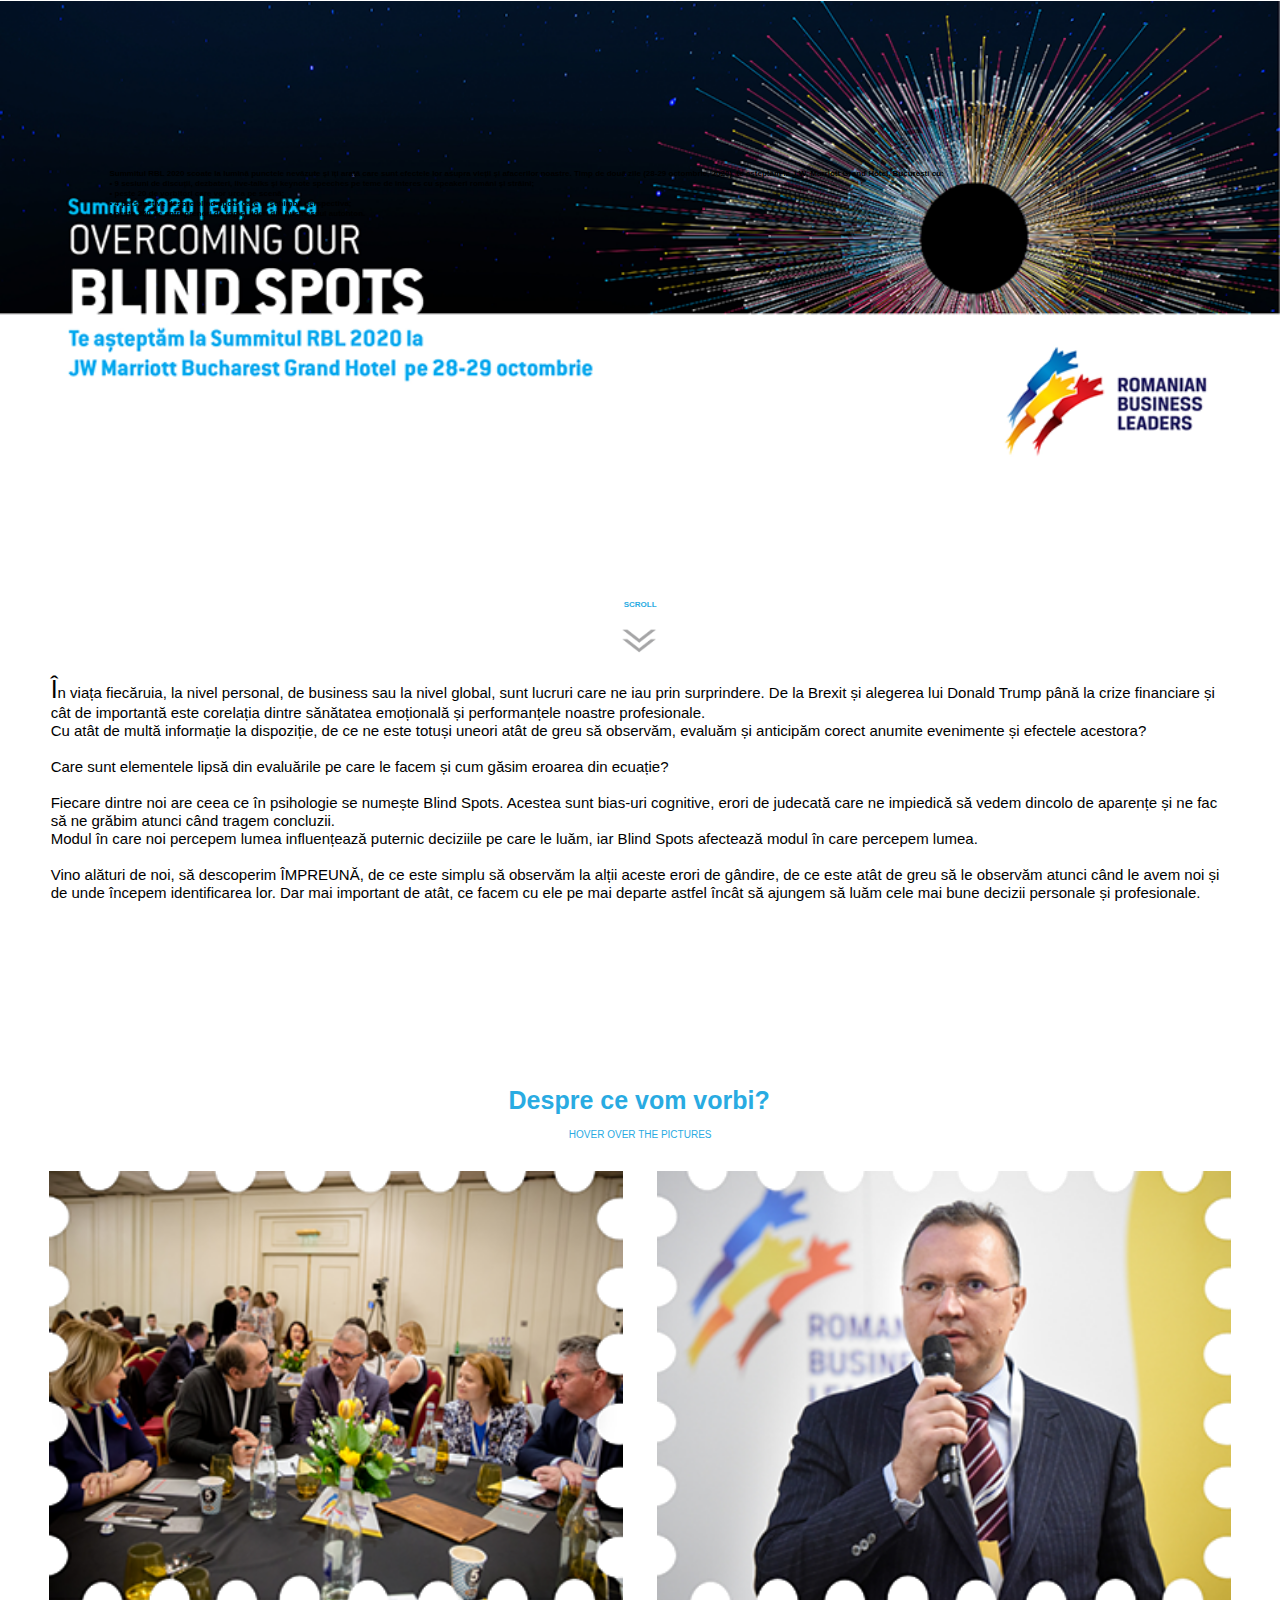
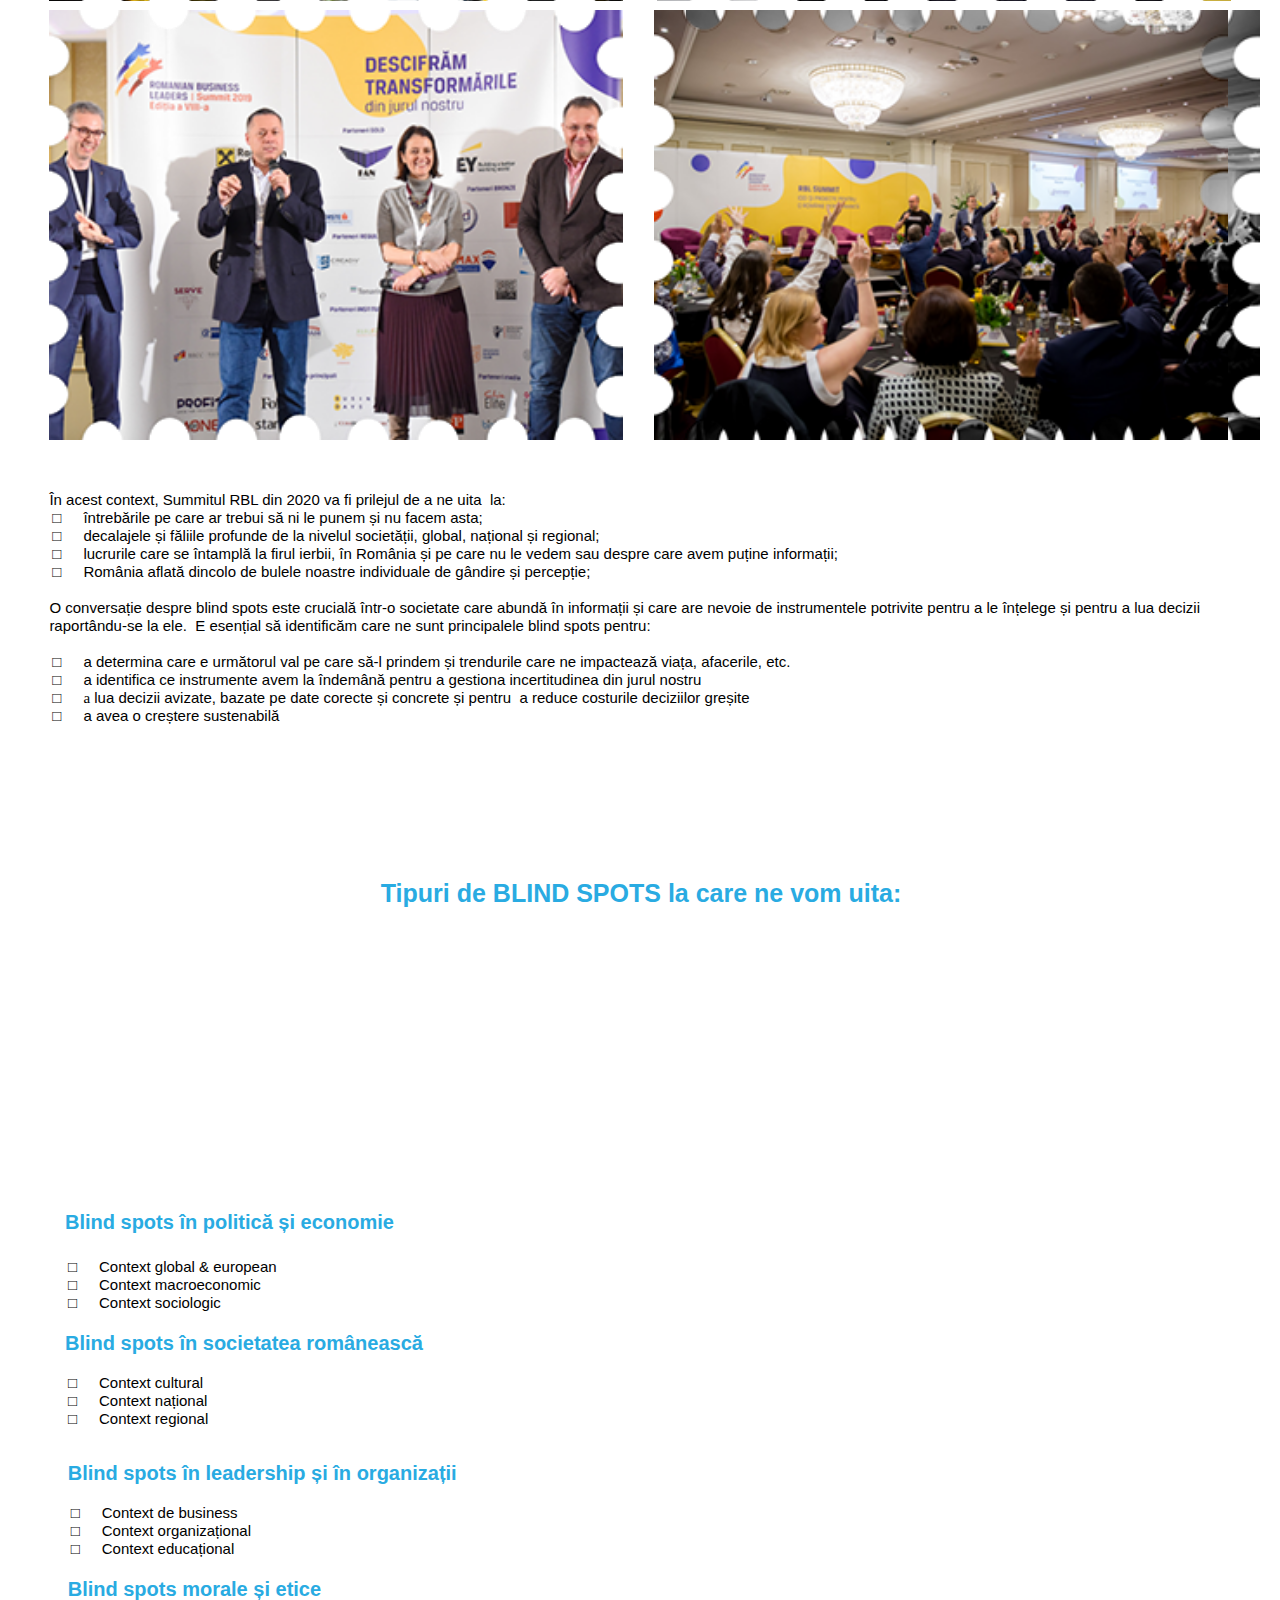
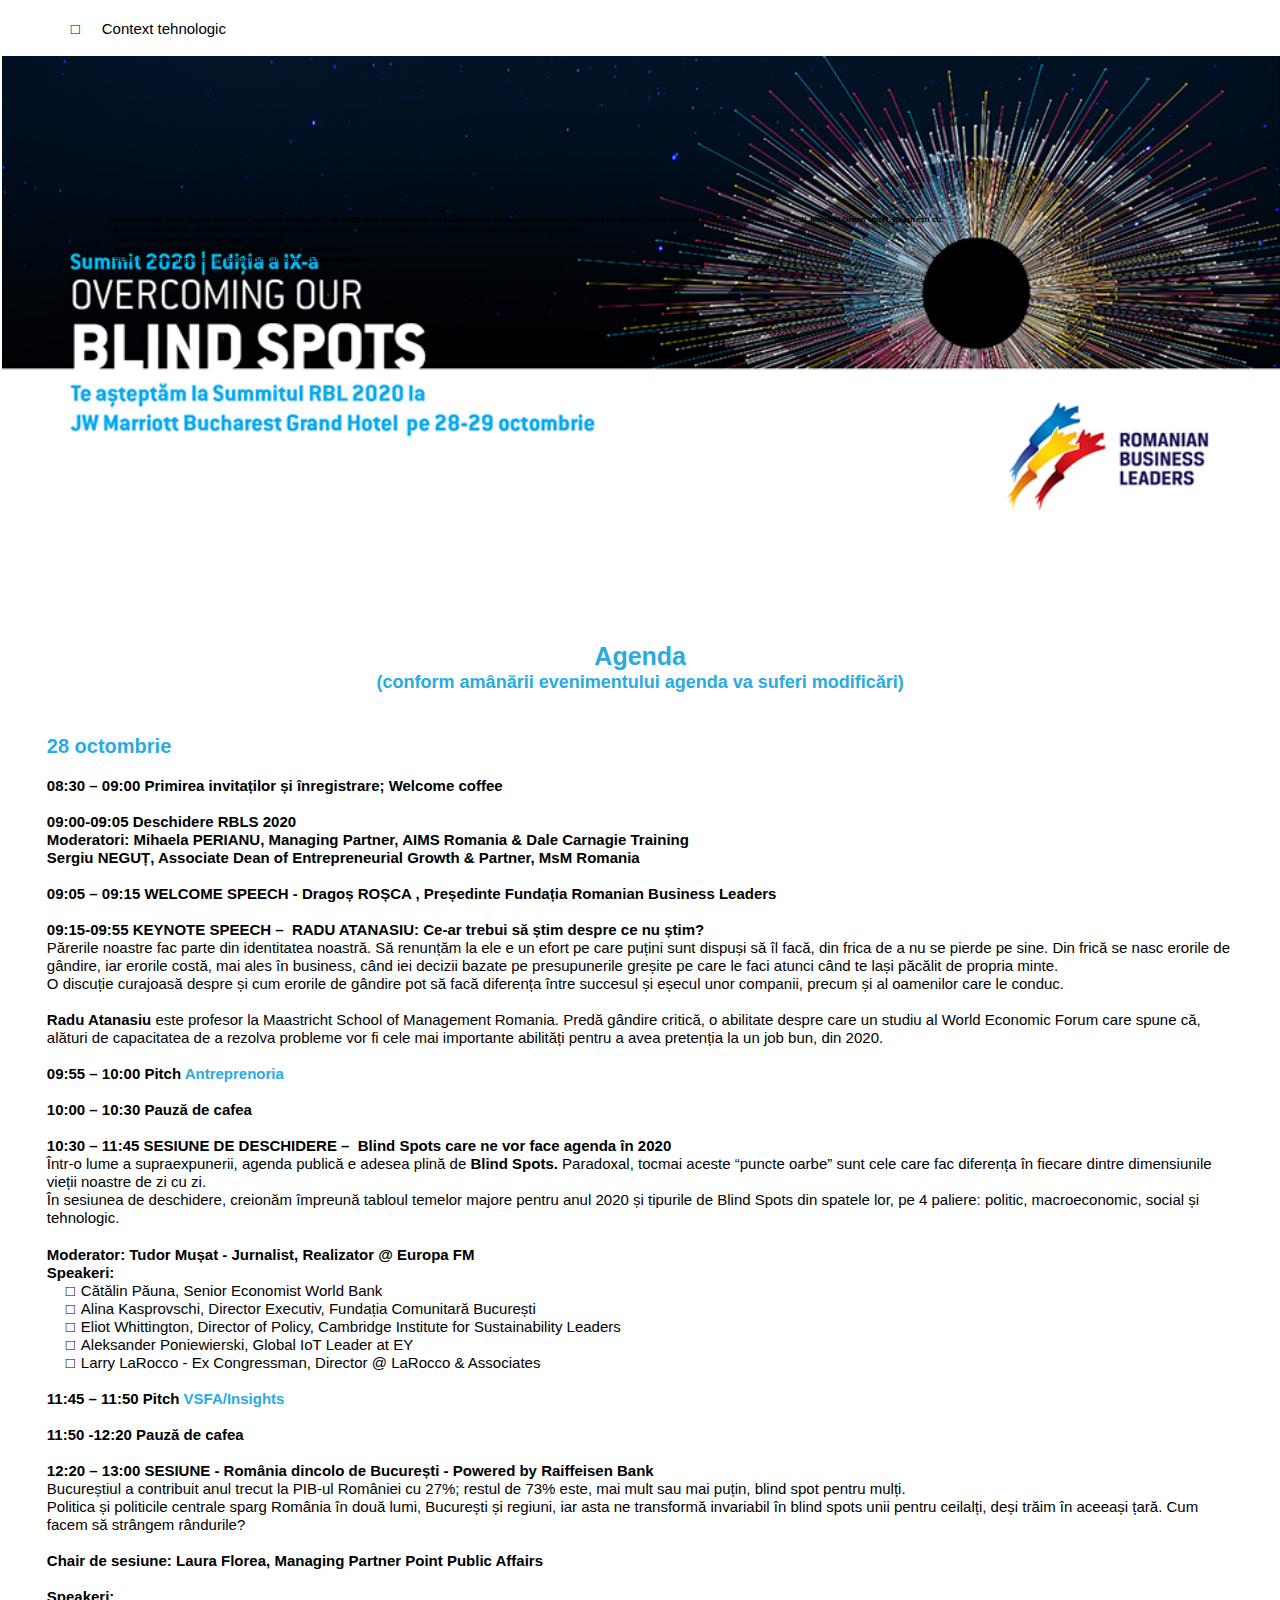
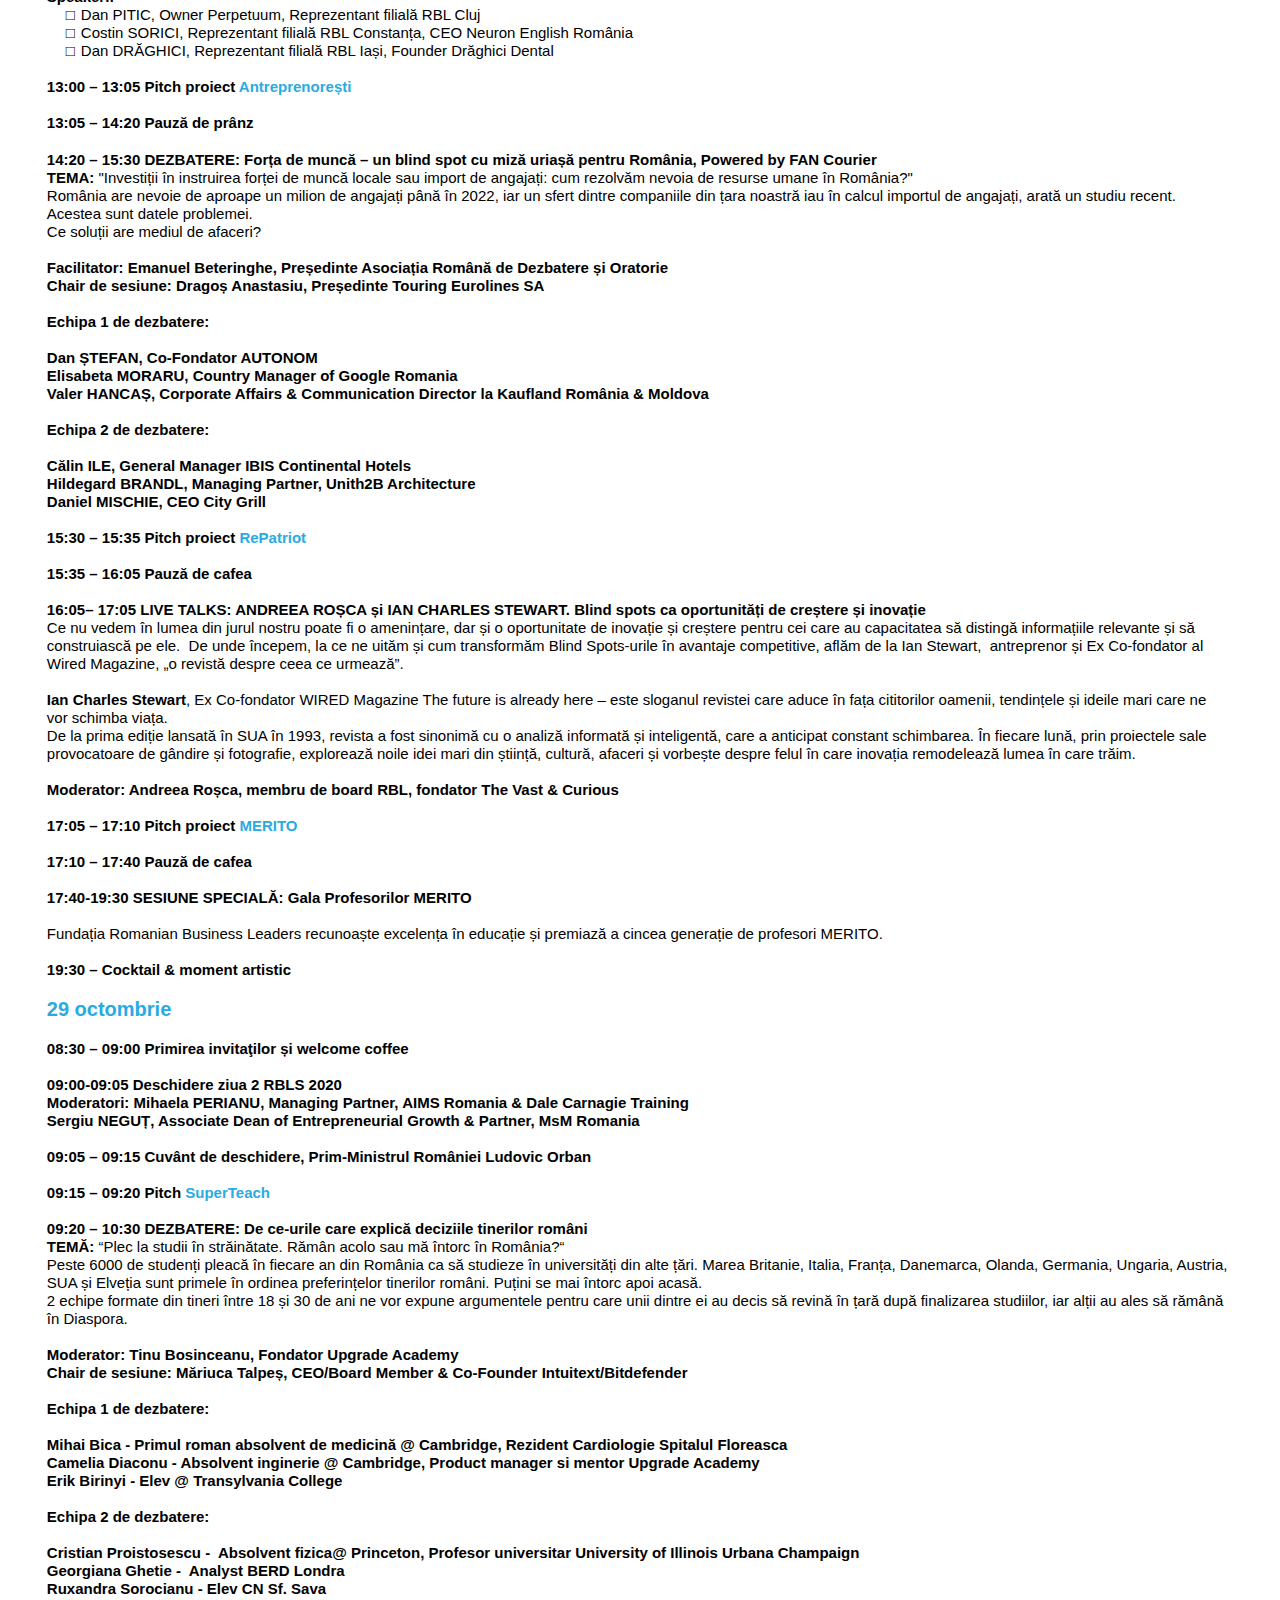
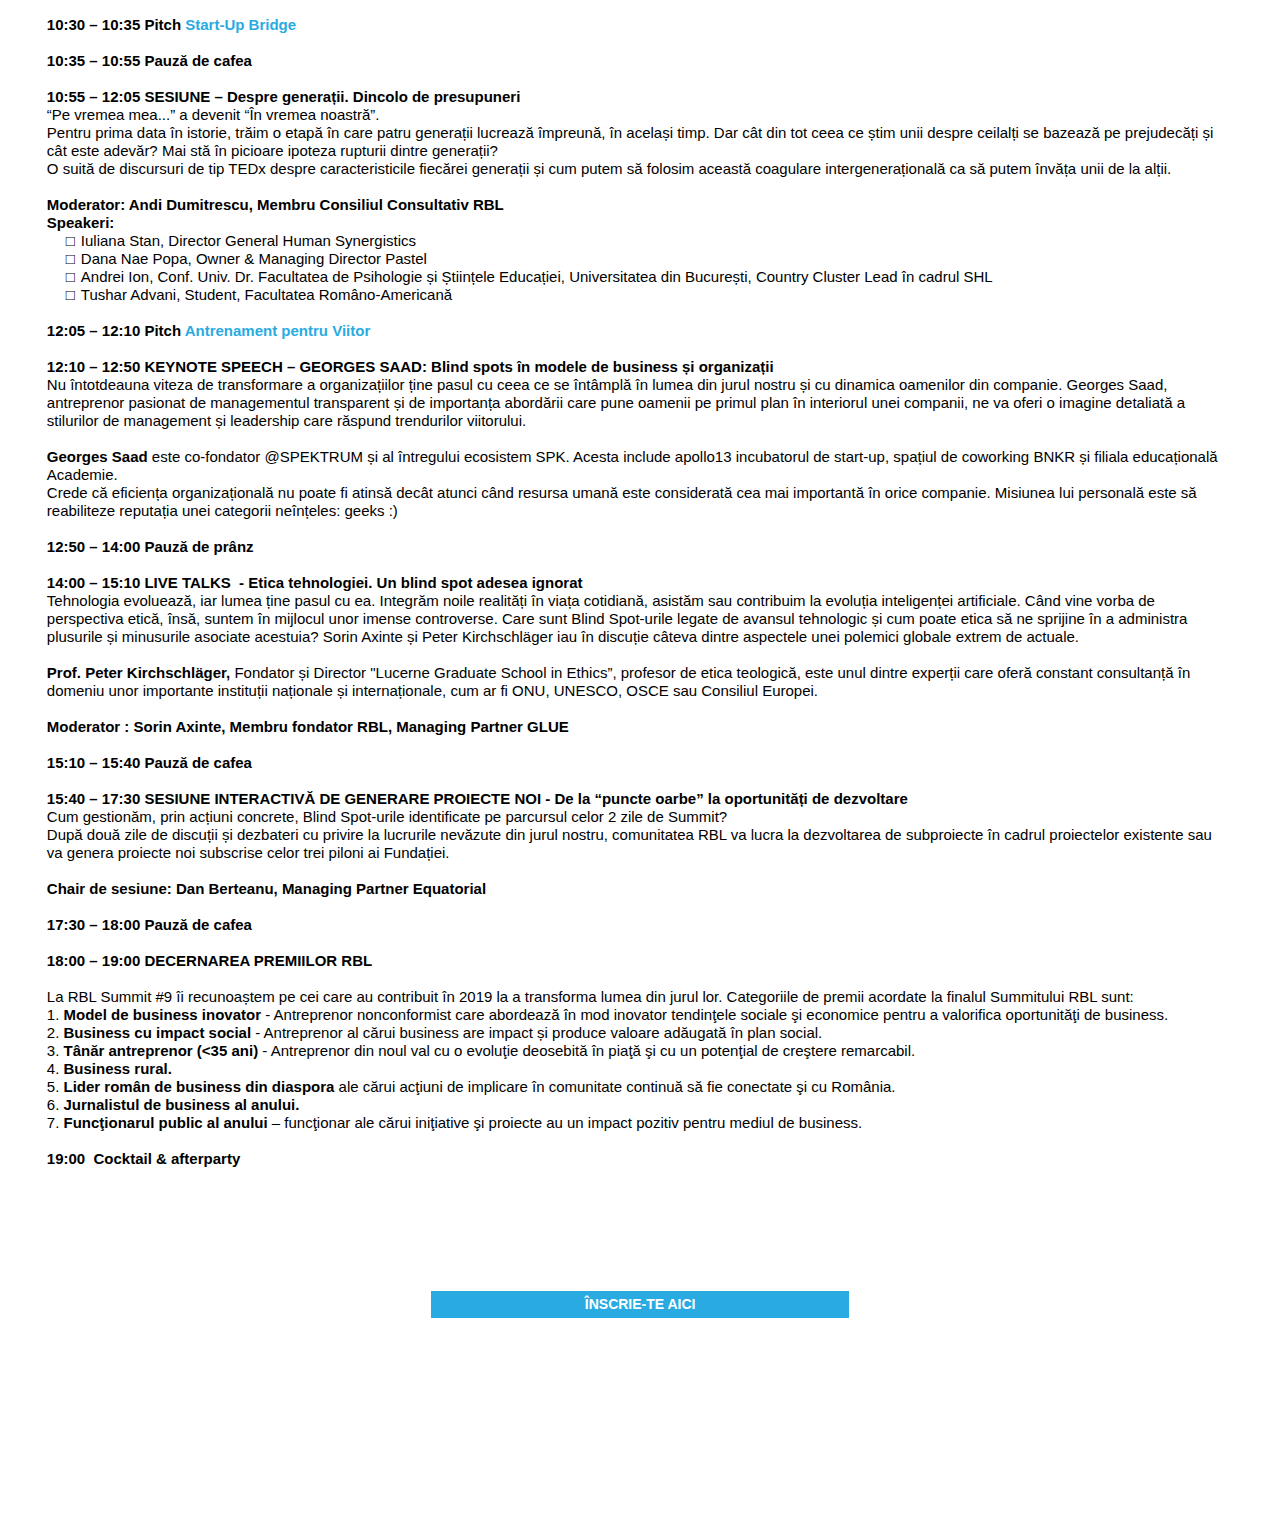
